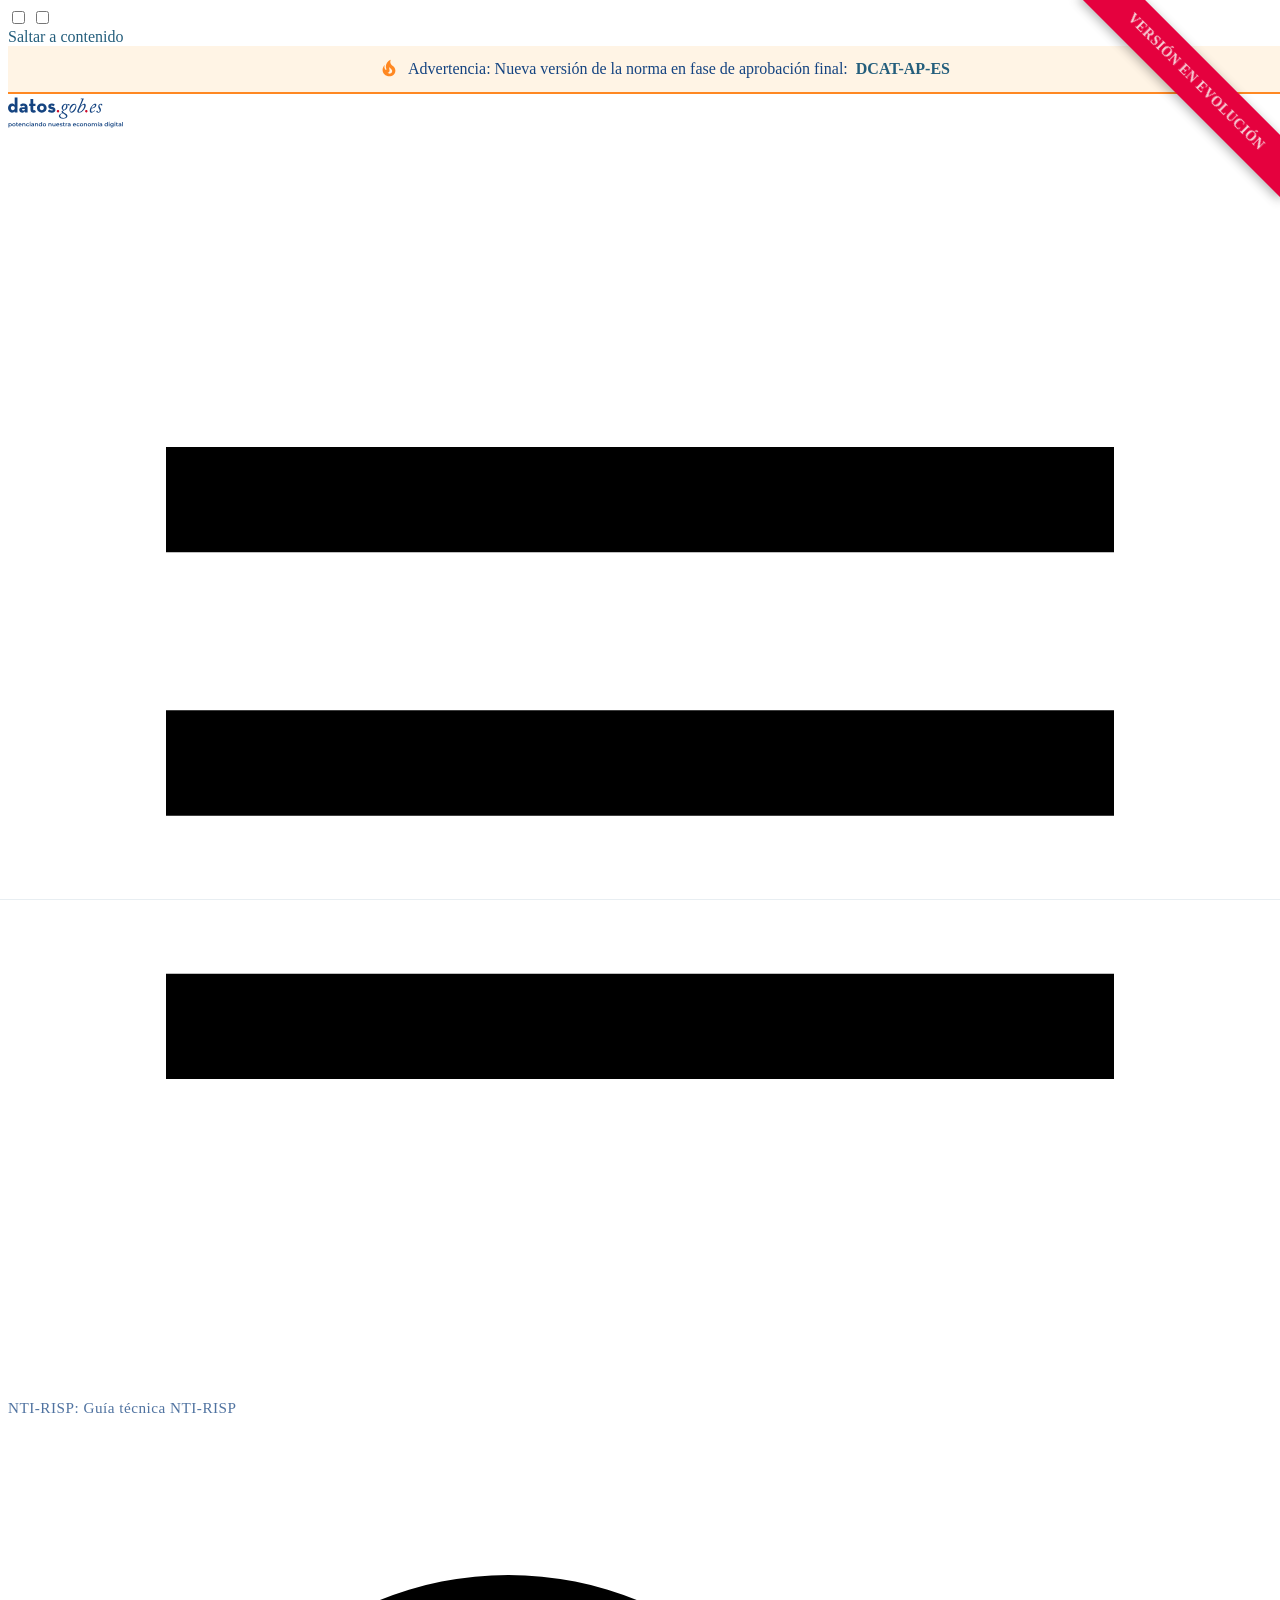
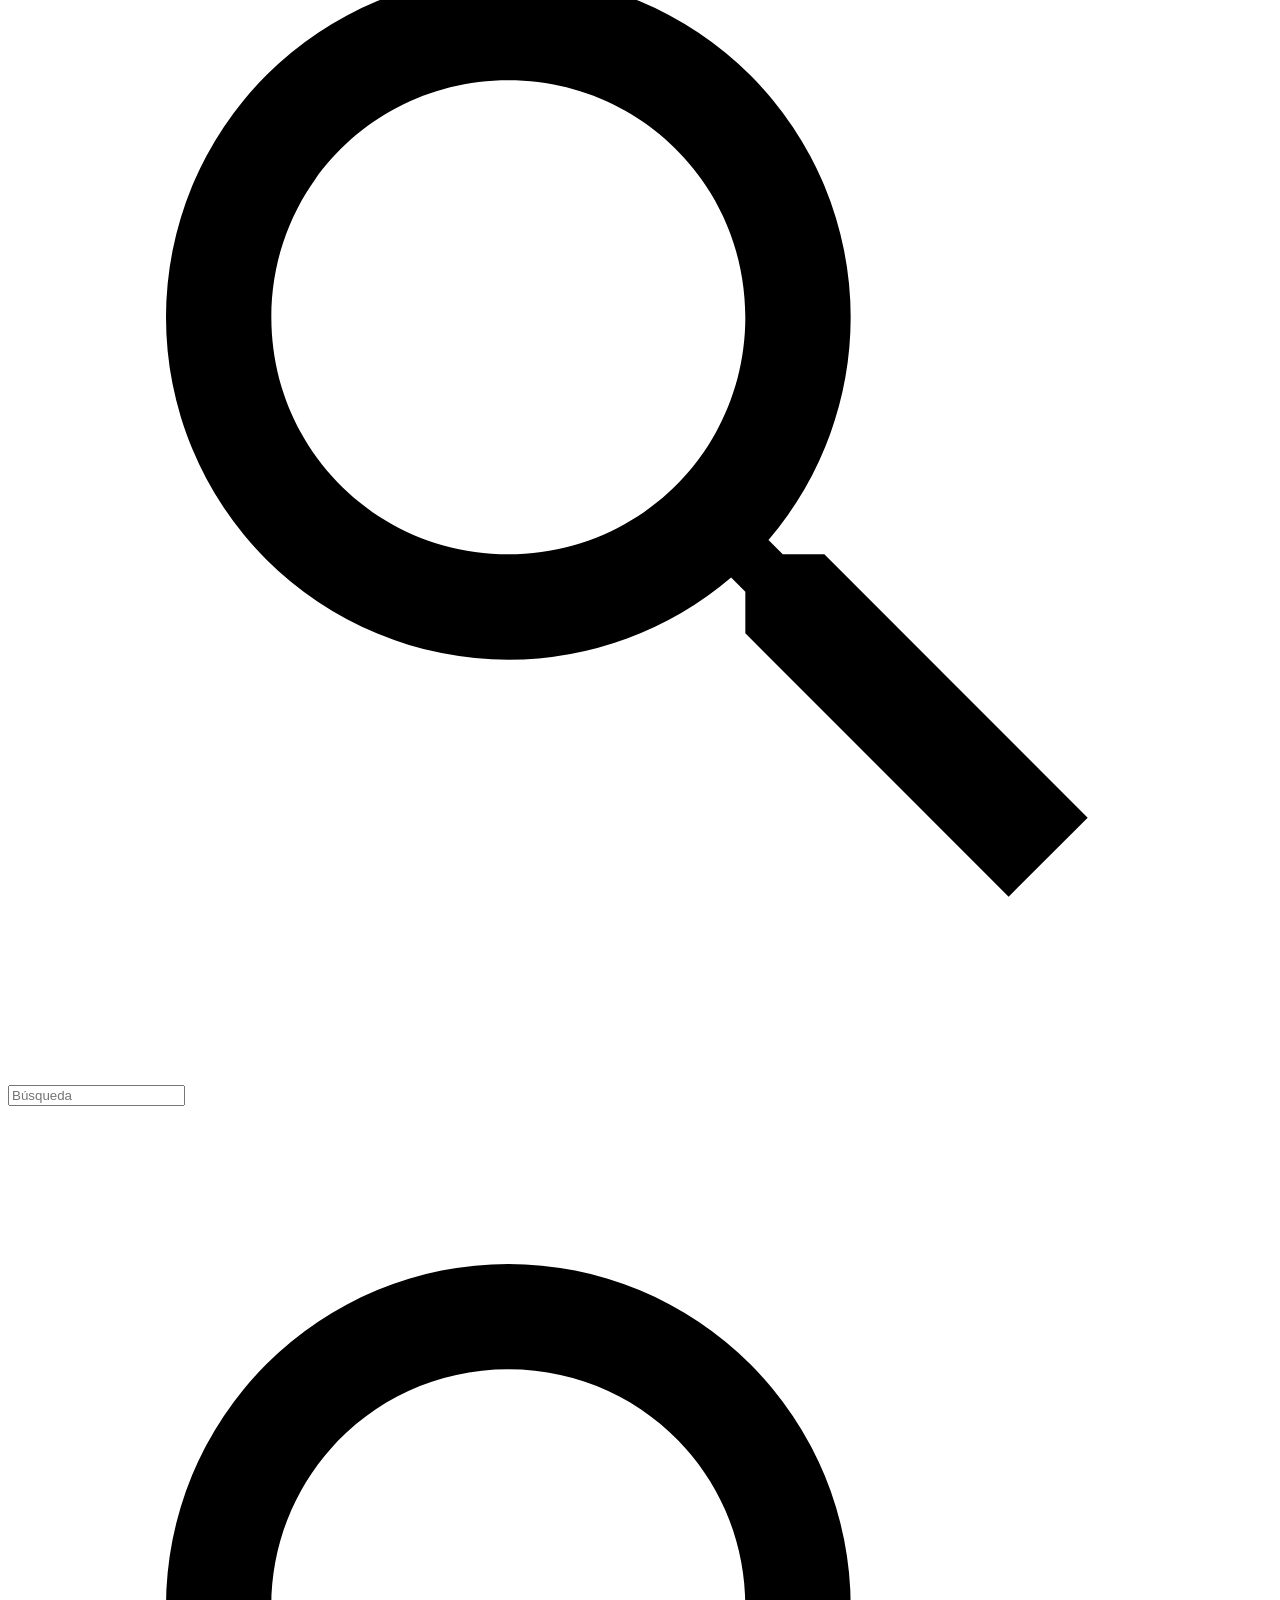
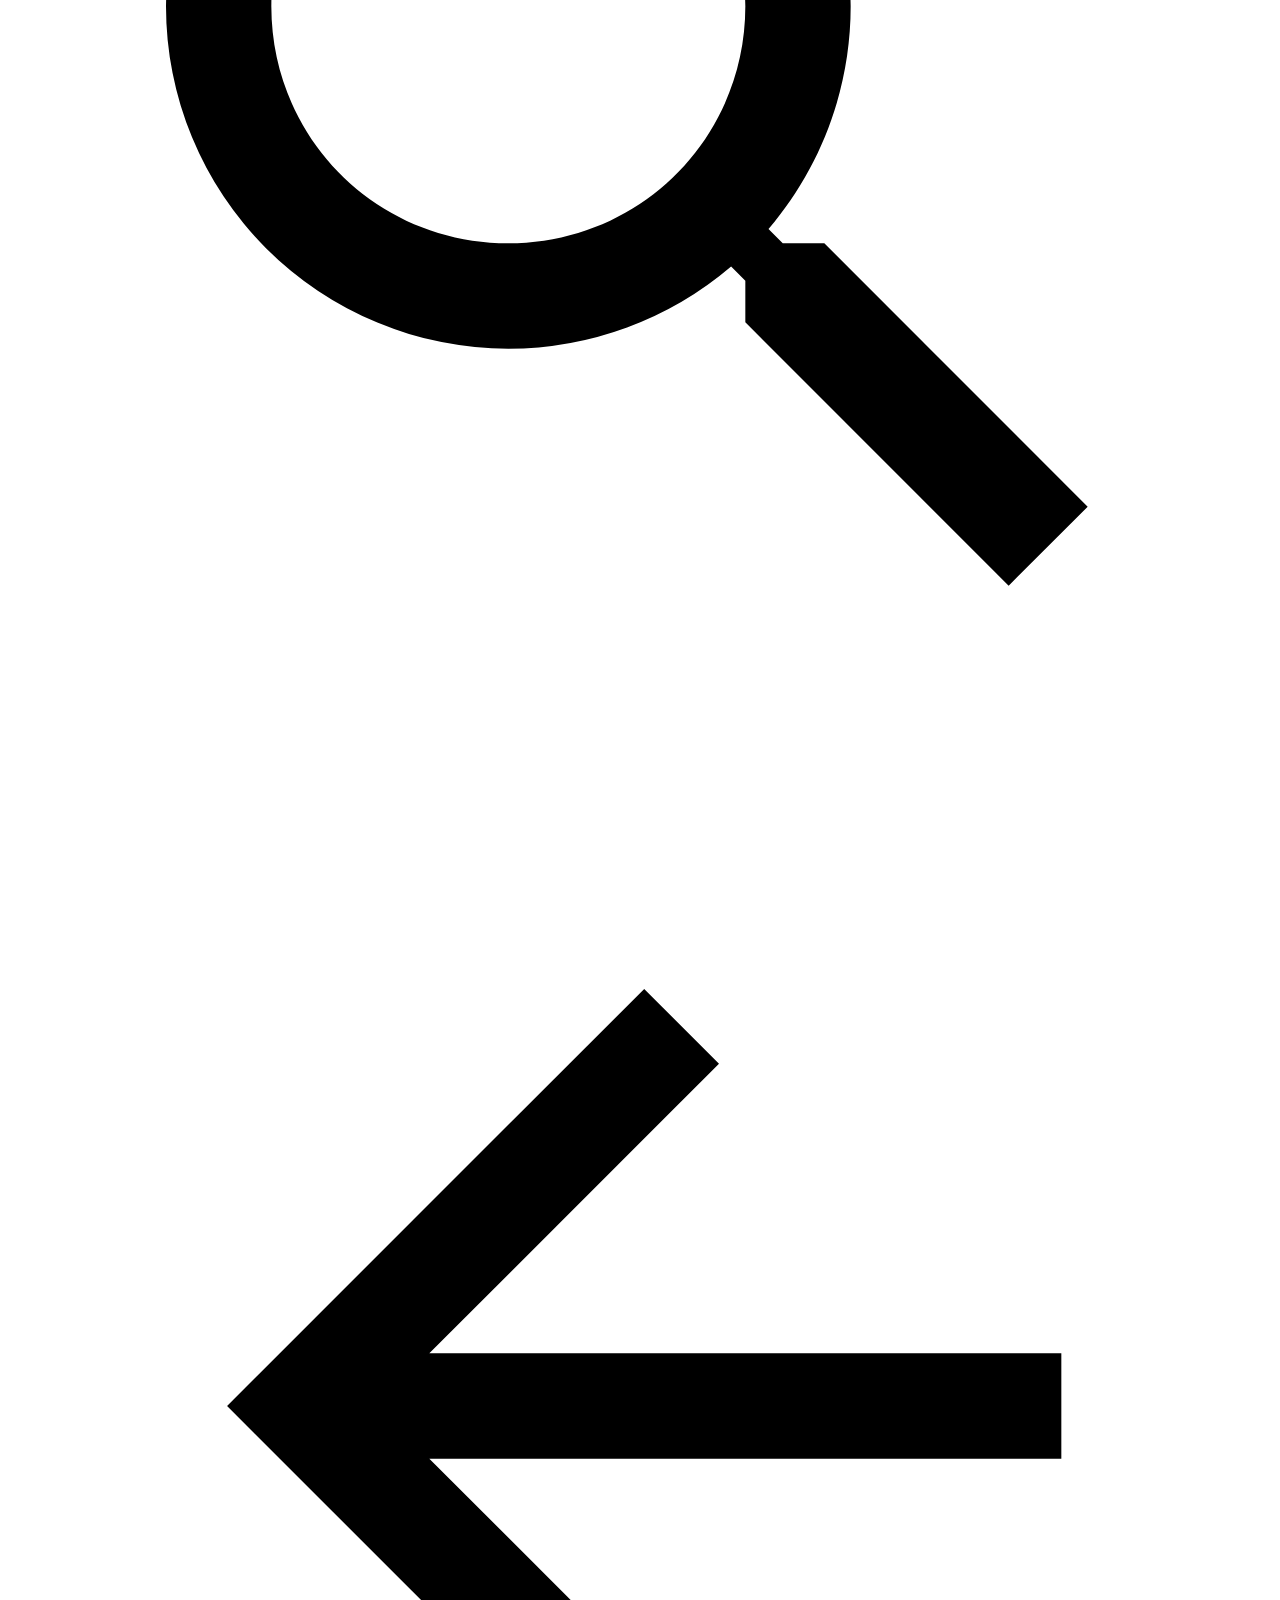
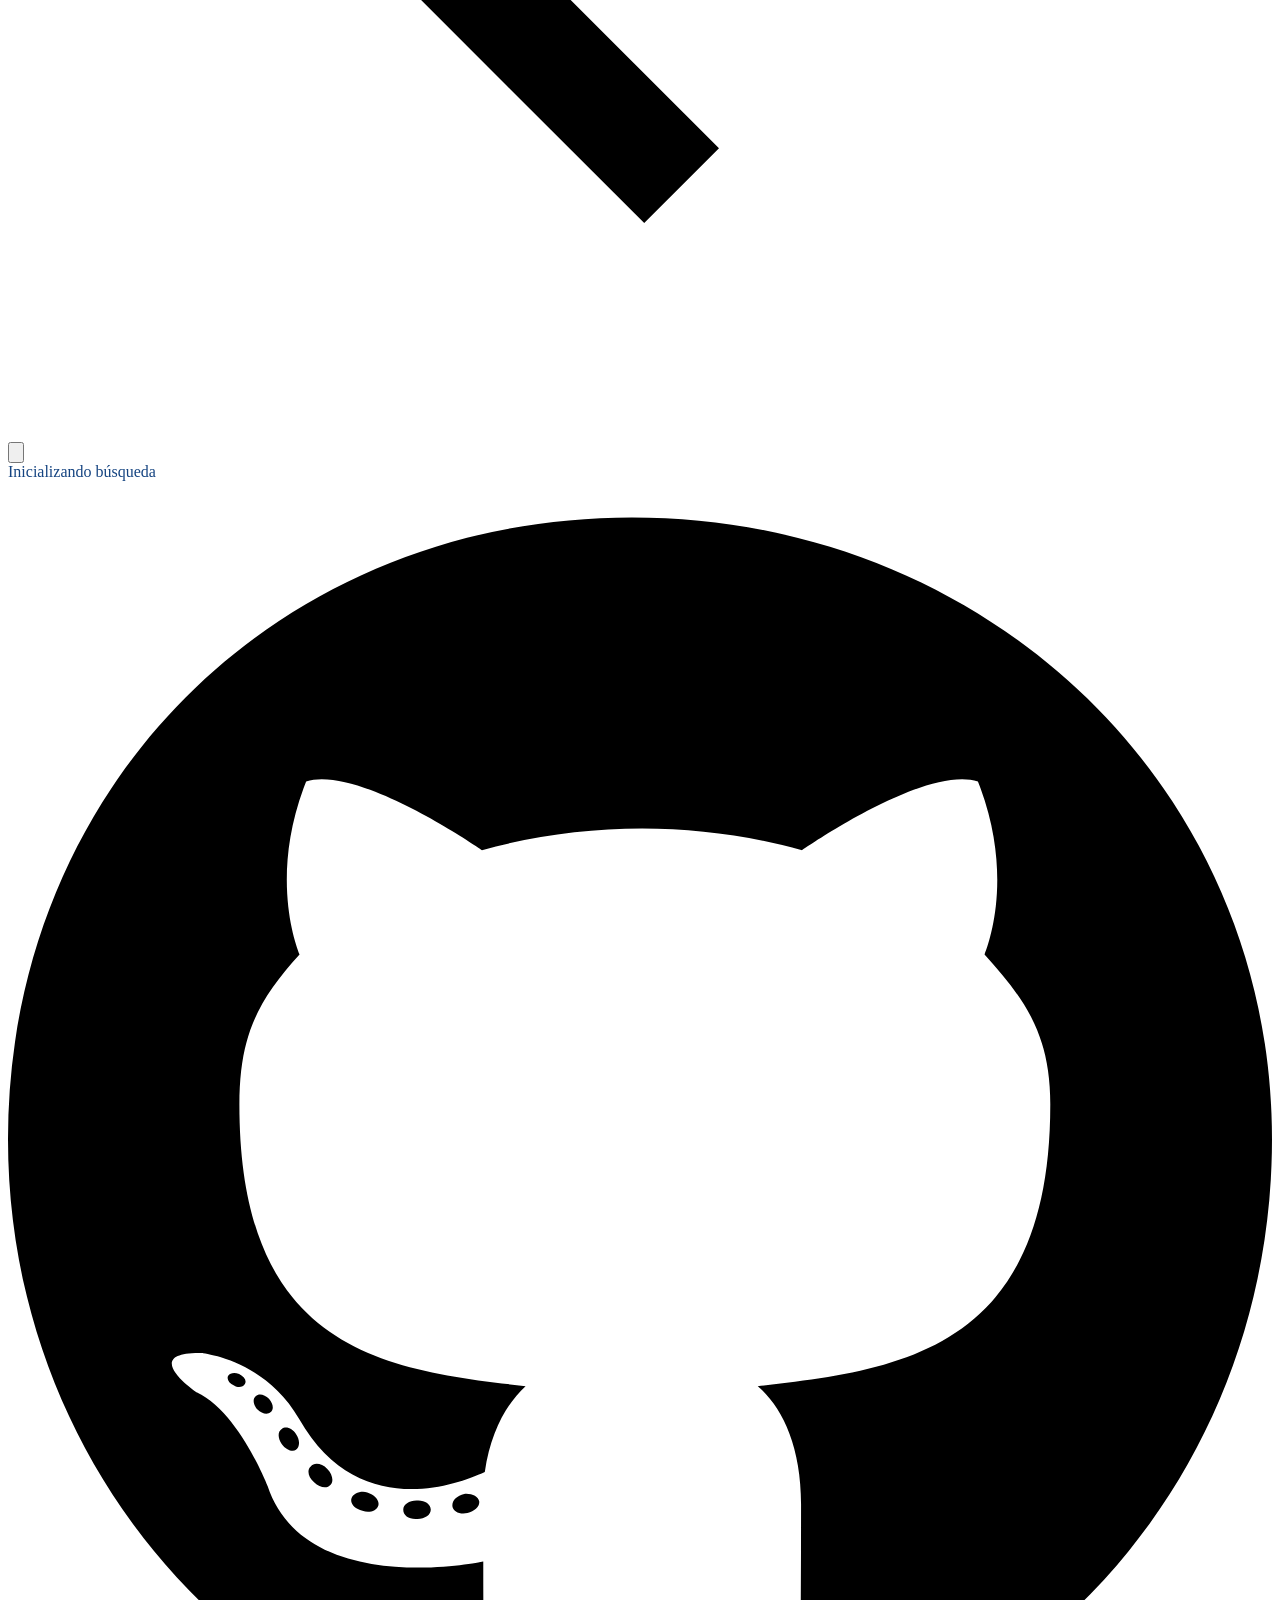
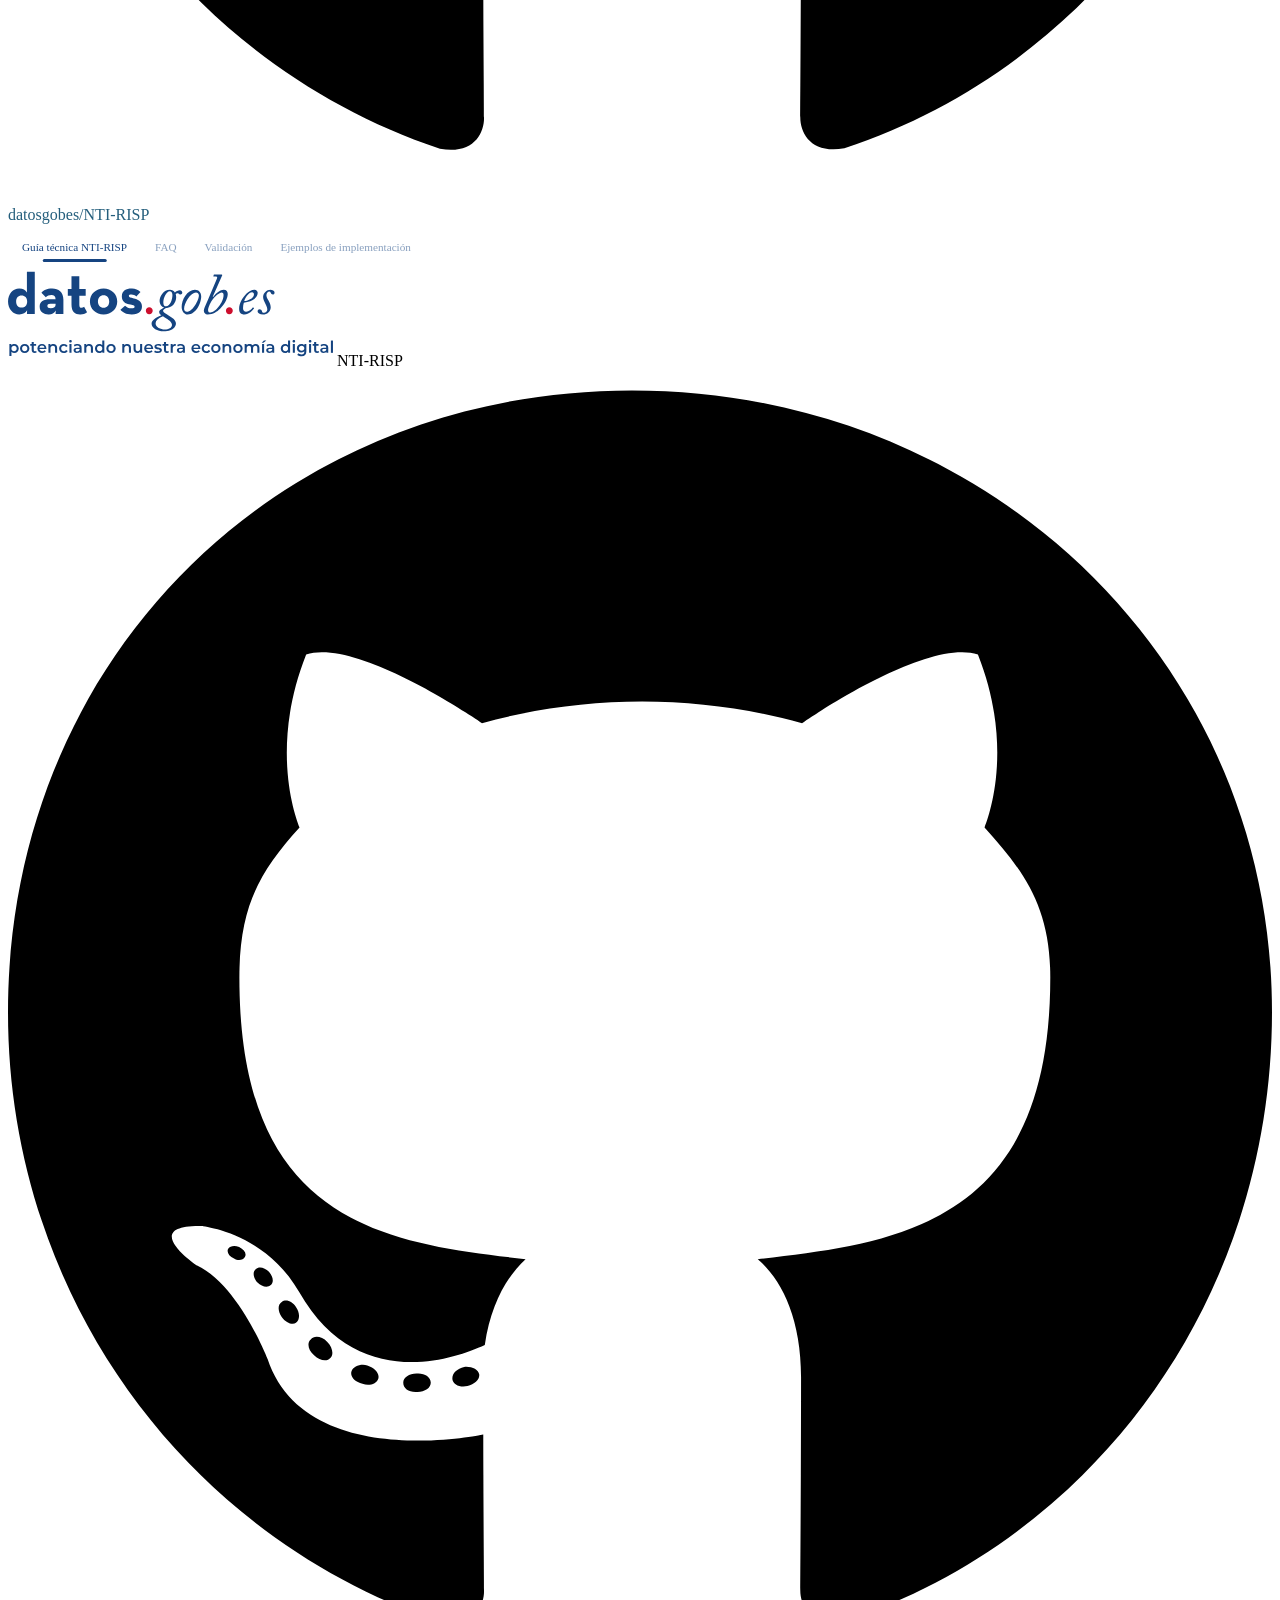
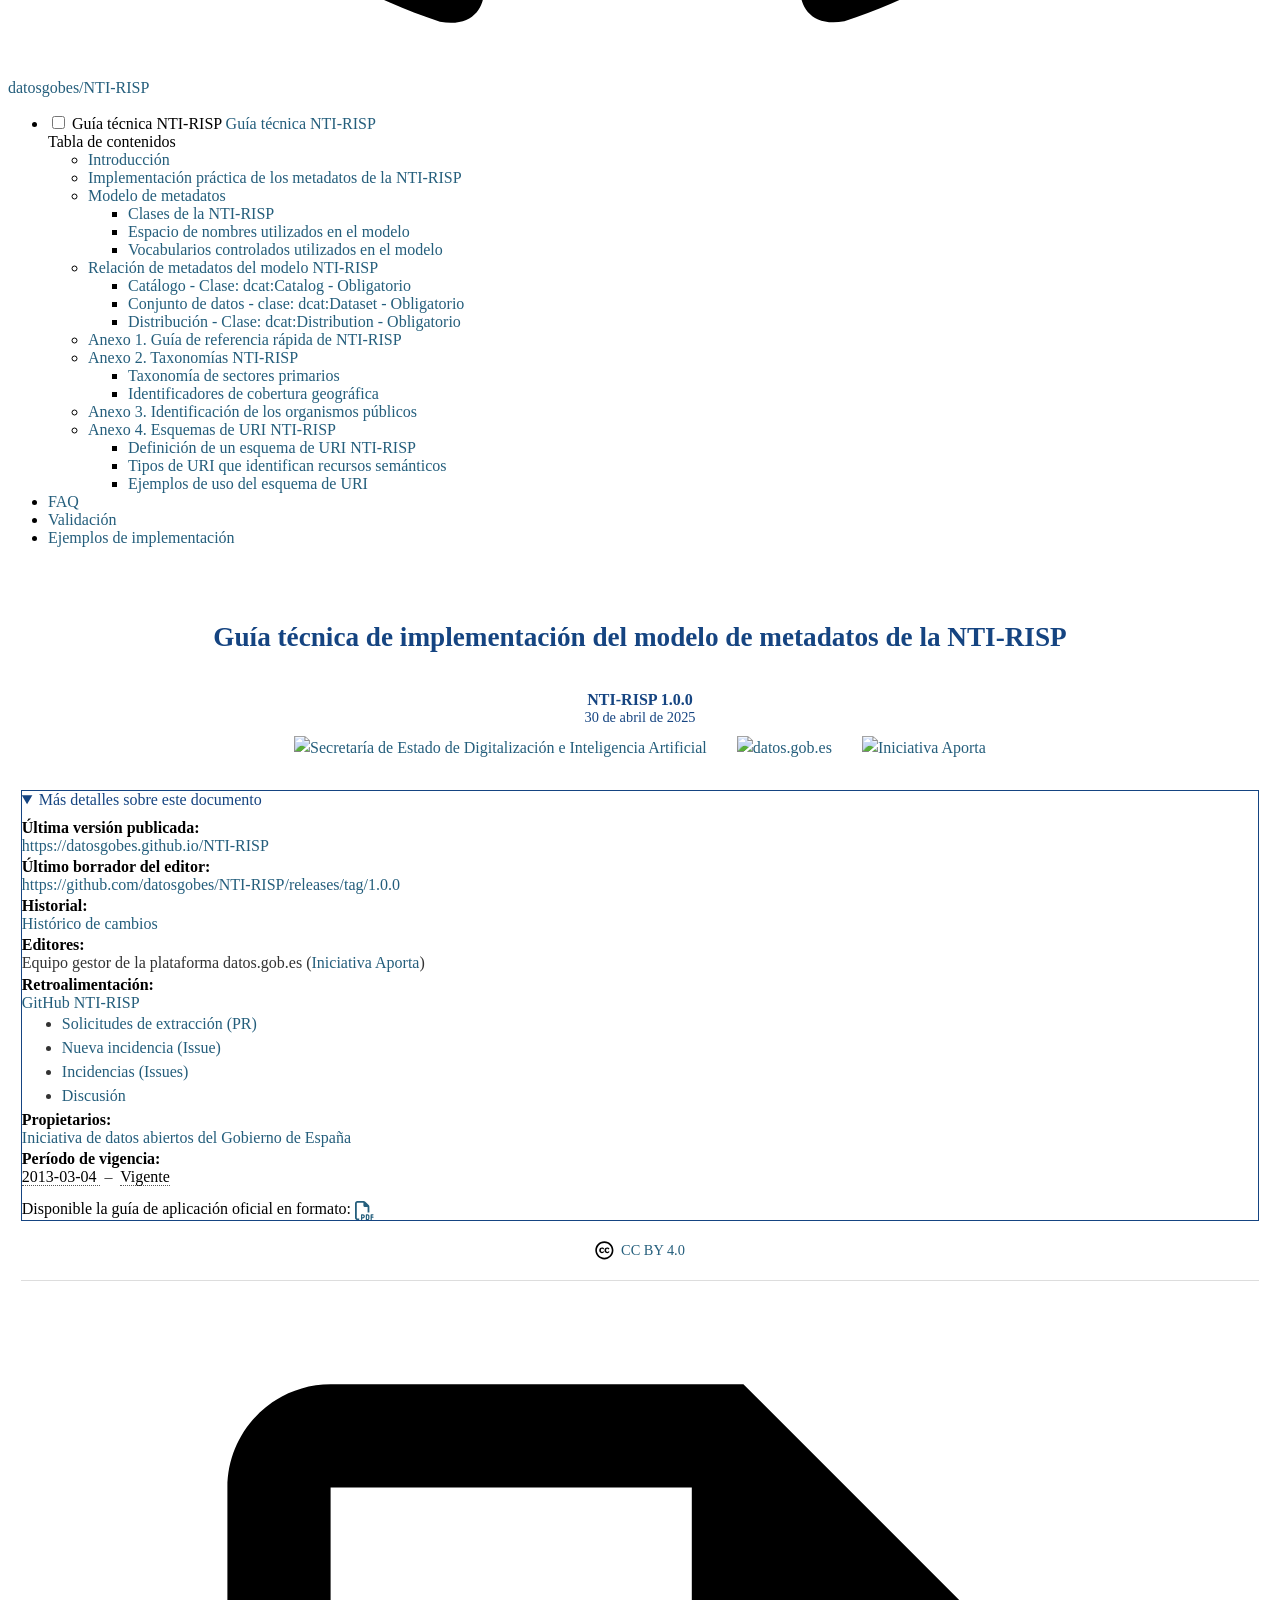
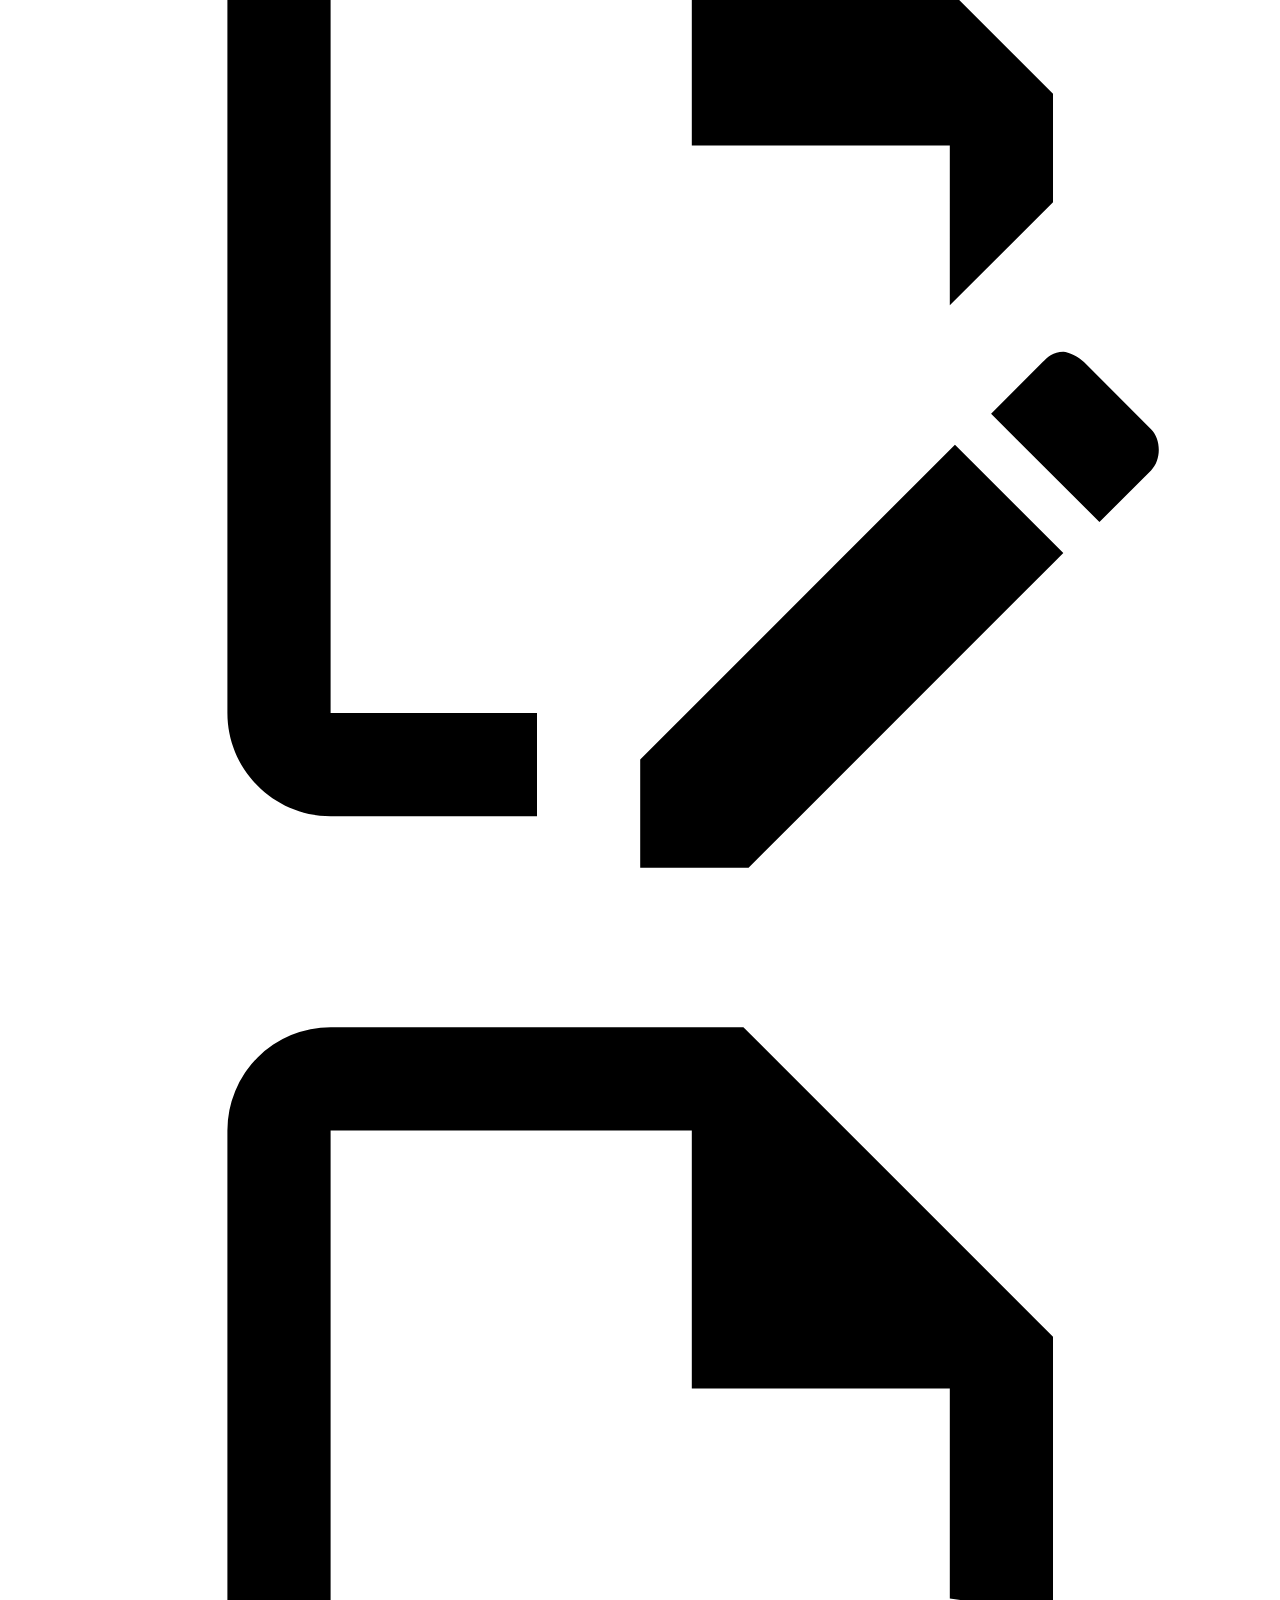
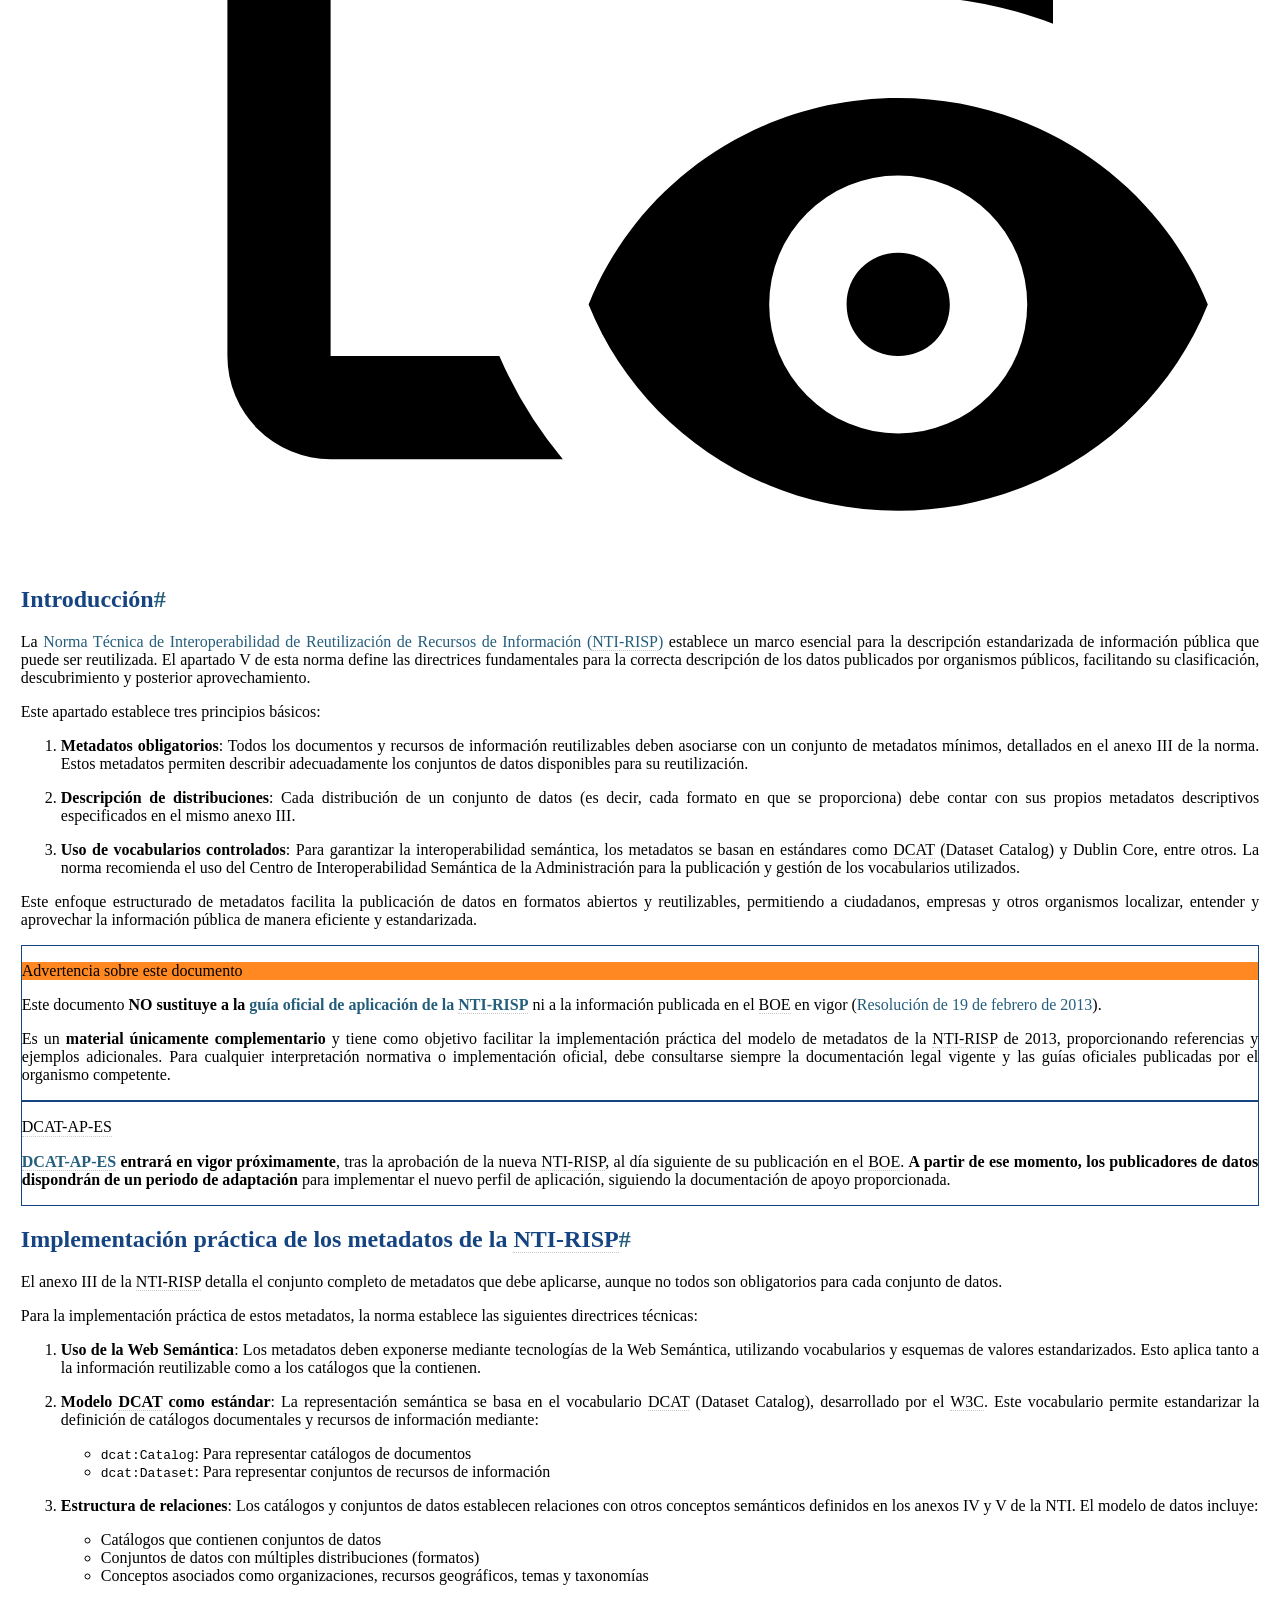
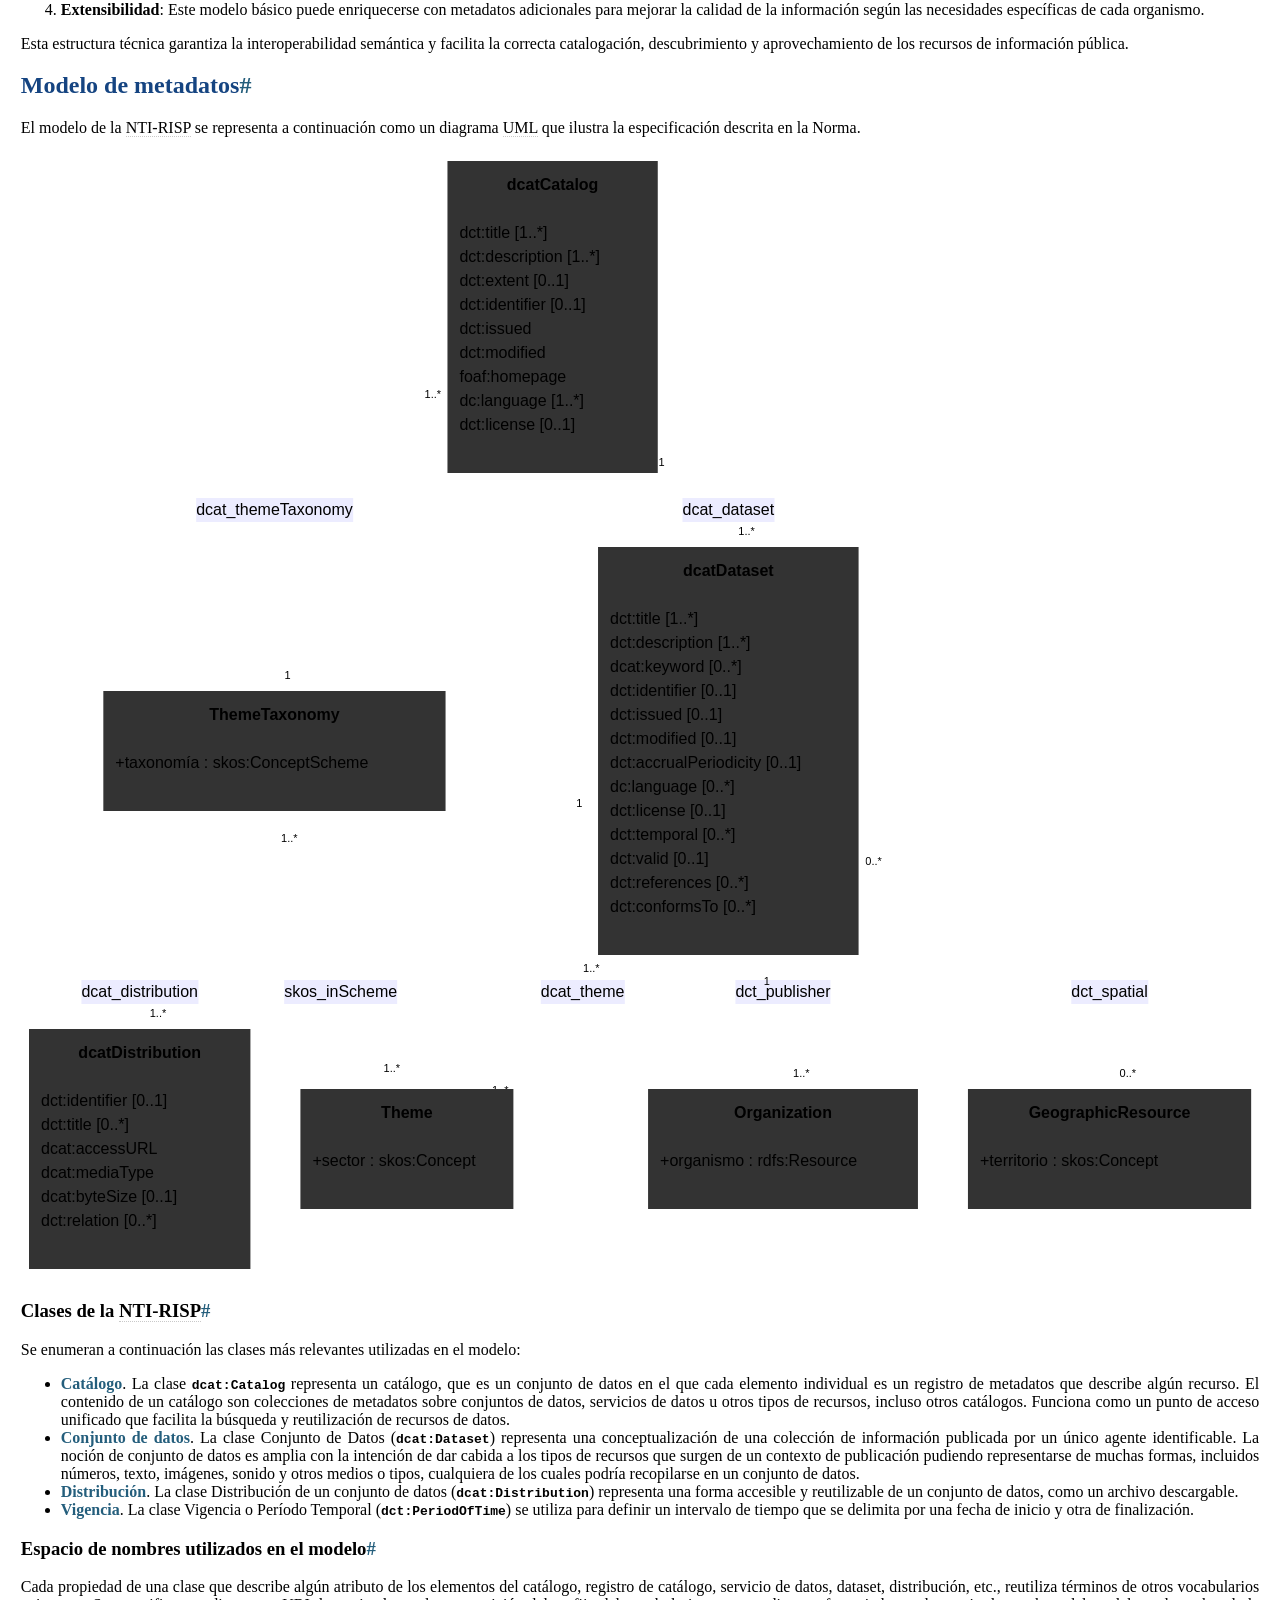
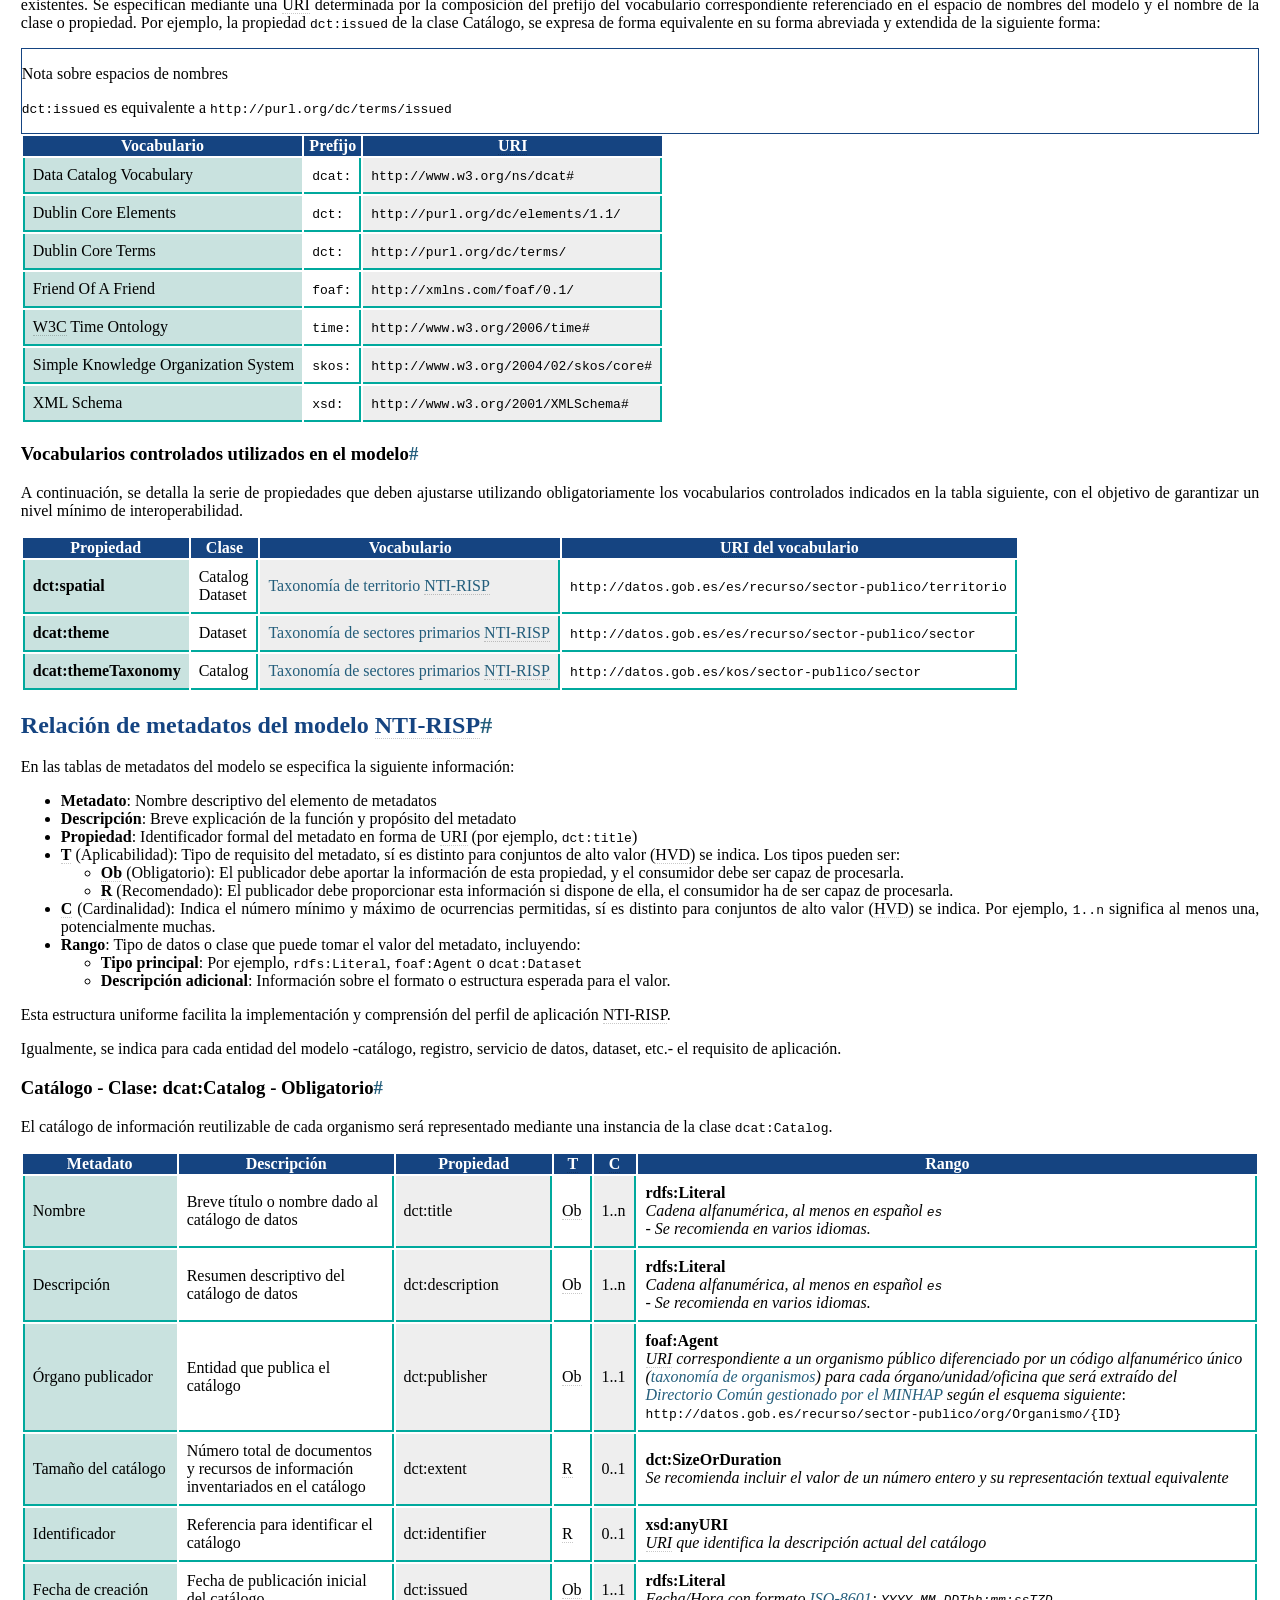
==== index.html @ 0d9cd4b3 "Deployed a8bb420 with MkDocs version: 1.6.1" ====
<!doctype html><html lang=es class=no-js> <head><meta charset=utf-8><meta name=viewport content="width=device-width,initial-scale=1"><meta name=description content="Portal para la implementación del modelo de datos de acuerdo con el perfil de aplicación NTI-RISP."><link href="https://datosgobes.github.io/NTI-RISP/" rel="canonical"><link href=faq/ rel=next><link rel=icon href=img/favicon.ico><meta name=generator content="mkdocs-1.6.1, mkdocs-material-9.6.12"><title>NTI-RISP</title><link rel=stylesheet href=assets/stylesheets/main.2afb09e1.min.css><link rel=stylesheet href=assets/stylesheets/palette.06af60db.min.css><link rel="stylesheet" href="assets/external/fonts.googleapis.com/css.9a3d0420.css"><style>:root{--md-text-font:"Poppins";--md-code-font:"Roboto Mono"}</style><link rel=stylesheet href=assets/_mkdocstrings.css><link rel=stylesheet href=assets/css/vendor/jquery-ui-1.14.1.min.css><link rel=stylesheet href=assets/css/style.css><link rel=stylesheet href=assets/css/codeblocks.css><link rel=stylesheet href=assets/css/header.css><script>__md_scope=new URL(".",location),__md_hash=e=>[...e].reduce(((e,_)=>(e<<5)-e+_.charCodeAt(0)),0),__md_get=(e,_=localStorage,t=__md_scope)=>JSON.parse(_.getItem(t.pathname+"."+e)),__md_set=(e,_,t=localStorage,a=__md_scope)=>{try{t.setItem(a.pathname+"."+e,JSON.stringify(_))}catch(e){}}</script><meta property=og:type content=website><meta property=og:title content=NTI-RISP><meta property=og:description content="Portal para la implementación del modelo de datos de acuerdo con el perfil de aplicación NTI-RISP."><meta property=og:image content=https://datosgobes.github.io/NTI-RISP/assets/images/social/index.png><meta property=og:image:type content=image/png><meta property=og:image:width content=1200><meta property=og:image:height content=630><meta content=https://datosgobes.github.io/NTI-RISP/ property=og:url><meta name=twitter:card content=summary_large_image><meta name=twitter:title content=NTI-RISP><meta name=twitter:description content="Portal para la implementación del modelo de datos de acuerdo con el perfil de aplicación NTI-RISP."><meta name=twitter:image content=https://datosgobes.github.io/NTI-RISP/assets/images/social/index.png><meta name=google-site-verification content=CLn4-jPgb9_NVblTRKdXxf2xH3uOQQFgTFDVk2lH4mI><style>
        .md-content__inner > h1:first-of-type {
          display: none;
        }
      </style></head> <body dir=ltr data-md-color-scheme=default data-md-color-primary=white data-md-color-accent=red> <input class=md-toggle data-md-toggle=drawer type=checkbox id=__drawer autocomplete=off> <input class=md-toggle data-md-toggle=search type=checkbox id=__search autocomplete=off> <label class=md-overlay for=__drawer></label> <div data-md-component=skip> <a href=#introduccion class=md-skip> Saltar a contenido </a> </div> <div data-md-component=announce> </div> <div data-md-color-scheme=default data-md-component=outdated hidden> </div> <!--
  Copyright (c) 2016-2025 Martin Donath <martin.donath@squidfunk.com>

  Permission is hereby granted, free of charge, to any person obtaining a copy
  of this software and associated documentation files (the "Software"), to
  deal in the Software without restriction, including without limitation the
  rights to use, copy, modify, merge, publish, distribute, sublicense, and/or
  sell copies of the Software, and to permit persons to whom the Software is
  furnished to do so, subject to the following conditions:

  The above copyright notice and this permission notice shall be included in
  all copies or substantial portions of the Software.

  THE SOFTWARE IS PROVIDED "AS IS", WITHOUT WARRANTY OF ANY KIND, EXPRESS OR
  IMPLIED, INCLUDING BUT NOT LIMITED TO THE WARRANTIES OF MERCHANTABILITY,
  FITNESS FOR A PARTICULAR PURPOSE AND NON-INFRINGEMENT. IN NO EVENT SHALL THE
  AUTHORS OR COPYRIGHT HOLDERS BE LIABLE FOR ANY CLAIM, DAMAGES OR OTHER
  LIABILITY, WHETHER IN AN ACTION OF CONTRACT, TORT OR OTHERWISE, ARISING
  FROM, OUT OF OR IN CONNECTION WITH THE SOFTWARE OR THE USE OR OTHER DEALINGS
  IN THE SOFTWARE.
--> <!-- Determine classes --> <!-- Header --> <header class="md-header md-header--shadow md-header--lifted" data-md-component=header> <!-- Global warning Banner --> <div class=warning-banner> <span class="twemoji warning-icon"> <svg xmlns=http://www.w3.org/2000/svg viewbox="0 0 24 24"><path d="M17.66 11.2c-.23-.3-.51-.56-.77-.82-.67-.6-1.43-1.03-2.07-1.66C13.33 7.26 13 4.85 13.95 3c-.95.23-1.78.75-2.49 1.32-2.59 2.08-3.61 5.75-2.39 8.9.04.1.08.2.08.33 0 .22-.15.42-.35.5-.23.1-.47.04-.66-.12a.6.6 0 0 1-.14-.17c-1.13-1.43-1.31-3.48-.55-5.12C5.78 10 4.87 12.3 5 14.47c.06.5.12 1 .29 1.5.14.6.41 1.2.71 1.73 1.08 1.73 2.95 2.97 4.96 3.22 2.14.27 4.43-.12 6.07-1.6 1.83-1.66 2.47-4.32 1.53-6.6l-.13-.26c-.21-.46-.77-1.26-.77-1.26m-3.16 6.3c-.28.24-.74.5-1.1.6-1.12.4-2.24-.16-2.9-.82 1.19-.28 1.9-1.16 2.11-2.05.17-.8-.15-1.46-.28-2.23-.12-.74-.1-1.37.17-2.06.19.38.39.76.63 1.06.77 1 1.98 1.44 2.24 2.8.04.14.06.28.06.43.03.82-.33 1.72-.93 2.27"/></svg> </span> Advertencia: Nueva versión de la norma en fase de aprobación final: <a href="https://datosgobes.github.io/DCAT-AP-ES">DCAT-AP-ES</a> </div> <nav class="md-header__inner md-grid" aria-label=Cabecera> <!-- Link to home - MODIFIED to use config.extra.custom_homepage and config.extra.custom_homepage_name --> <a href="https://datos.gob.es" title="datos.gob.es" class="md-header__button md-logo" aria-label="datos.gob.es" data-md-component="logo"> <img src=img/dge_logo_2025.svg alt=logo> </a> <!-- Button to open drawer --> <label class="md-header__button md-icon" for=__drawer> <svg xmlns=http://www.w3.org/2000/svg viewbox="0 0 24 24"><path d="M3 6h18v2H3zm0 5h18v2H3zm0 5h18v2H3z"/></svg> </label> <!-- Header title --> <div class=md-header__title> <div class=md-header__ellipsis> <div class=md-header__topic> <span class=md-ellipsis> NTI-RISP: Guía técnica NTI-RISP </span> </div> </div> </div> <!-- Color palette toggle --> <!-- User preference: color palette --> <!-- Site language selector --> <!-- Button to open search modal --> <label class="md-header__button md-icon" for=__search> <svg xmlns=http://www.w3.org/2000/svg viewbox="0 0 24 24"><path d="M9.5 3A6.5 6.5 0 0 1 16 9.5c0 1.61-.59 3.09-1.56 4.23l.27.27h.79l5 5-1.5 1.5-5-5v-.79l-.27-.27A6.52 6.52 0 0 1 9.5 16 6.5 6.5 0 0 1 3 9.5 6.5 6.5 0 0 1 9.5 3m0 2C7 5 5 7 5 9.5S7 14 9.5 14 14 12 14 9.5 12 5 9.5 5"/></svg> </label> <!-- Search interface --> <div class=md-search data-md-component=search role=dialog> <label class=md-search__overlay for=__search></label> <div class=md-search__inner role=search> <form class=md-search__form name=search> <input type=text class=md-search__input name=query aria-label=Búsqueda placeholder=Búsqueda autocapitalize=off autocorrect=off autocomplete=off spellcheck=false data-md-component=search-query required> <label class="md-search__icon md-icon" for=__search> <svg xmlns=http://www.w3.org/2000/svg viewbox="0 0 24 24"><path d="M9.5 3A6.5 6.5 0 0 1 16 9.5c0 1.61-.59 3.09-1.56 4.23l.27.27h.79l5 5-1.5 1.5-5-5v-.79l-.27-.27A6.52 6.52 0 0 1 9.5 16 6.5 6.5 0 0 1 3 9.5 6.5 6.5 0 0 1 9.5 3m0 2C7 5 5 7 5 9.5S7 14 9.5 14 14 12 14 9.5 12 5 9.5 5"/></svg> <svg xmlns=http://www.w3.org/2000/svg viewbox="0 0 24 24"><path d="M20 11v2H8l5.5 5.5-1.42 1.42L4.16 12l7.92-7.92L13.5 5.5 8 11z"/></svg> </label> <nav class=md-search__options aria-label=Buscar> <button type=reset class="md-search__icon md-icon" title=Limpiar aria-label=Limpiar tabindex=-1> <svg xmlns=http://www.w3.org/2000/svg viewbox="0 0 24 24"><path d="M19 6.41 17.59 5 12 10.59 6.41 5 5 6.41 10.59 12 5 17.59 6.41 19 12 13.41 17.59 19 19 17.59 13.41 12z"/></svg> </button> </nav> <div class=md-search__suggest data-md-component=search-suggest></div> </form> <div class=md-search__output> <div class=md-search__scrollwrap tabindex=0 data-md-scrollfix> <div class=md-search-result data-md-component=search-result> <div class=md-search-result__meta> Inicializando búsqueda </div> <ol class=md-search-result__list role=presentation></ol> </div> </div> </div> </div> </div> <!-- Repository information --> <div class=md-header__source> <a href="https://github.com/datosgobes/NTI-RISP" title="Ir al repositorio" class="md-source" data-md-component="source"> <div class="md-source__icon md-icon"> <svg xmlns=http://www.w3.org/2000/svg viewbox="0 0 496 512"><!-- Font Awesome Free 6.7.2 by @fontawesome - https://fontawesome.com License - https://fontawesome.com/license/free (Icons: CC BY 4.0, Fonts: SIL OFL 1.1, Code: MIT License) Copyright 2024 Fonticons, Inc.--><path d="M165.9 397.4c0 2-2.3 3.6-5.2 3.6-3.3.3-5.6-1.3-5.6-3.6 0-2 2.3-3.6 5.2-3.6 3-.3 5.6 1.3 5.6 3.6m-31.1-4.5c-.7 2 1.3 4.3 4.3 4.9 2.6 1 5.6 0 6.2-2s-1.3-4.3-4.3-5.2c-2.6-.7-5.5.3-6.2 2.3m44.2-1.7c-2.9.7-4.9 2.6-4.6 4.9.3 2 2.9 3.3 5.9 2.6 2.9-.7 4.9-2.6 4.6-4.6-.3-1.9-3-3.2-5.9-2.9M244.8 8C106.1 8 0 113.3 0 252c0 110.9 69.8 205.8 169.5 239.2 12.8 2.3 17.3-5.6 17.3-12.1 0-6.2-.3-40.4-.3-61.4 0 0-70 15-84.7-29.8 0 0-11.4-29.1-27.8-36.6 0 0-22.9-15.7 1.6-15.4 0 0 24.9 2 38.6 25.8 21.9 38.6 58.6 27.5 72.9 20.9 2.3-16 8.8-27.1 16-33.7-55.9-6.2-112.3-14.3-112.3-110.5 0-27.5 7.6-41.3 23.6-58.9-2.6-6.5-11.1-33.3 2.6-67.9 20.9-6.5 69 27 69 27 20-5.6 41.5-8.5 62.8-8.5s42.8 2.9 62.8 8.5c0 0 48.1-33.6 69-27 13.7 34.7 5.2 61.4 2.6 67.9 16 17.7 25.8 31.5 25.8 58.9 0 96.5-58.9 104.2-114.8 110.5 9.2 7.9 17 22.9 17 46.4 0 33.7-.3 75.4-.3 83.6 0 6.5 4.6 14.4 17.3 12.1C428.2 457.8 496 362.9 496 252 496 113.3 383.5 8 244.8 8M97.2 352.9c-1.3 1-1 3.3.7 5.2 1.6 1.6 3.9 2.3 5.2 1 1.3-1 1-3.3-.7-5.2-1.6-1.6-3.9-2.3-5.2-1m-10.8-8.1c-.7 1.3.3 2.9 2.3 3.9 1.6 1 3.6.7 4.3-.7.7-1.3-.3-2.9-2.3-3.9-2-.6-3.6-.3-4.3.7m32.4 35.6c-1.6 1.3-1 4.3 1.3 6.2 2.3 2.3 5.2 2.6 6.5 1 1.3-1.3.7-4.3-1.3-6.2-2.2-2.3-5.2-2.6-6.5-1m-11.4-14.7c-1.6 1-1.6 3.6 0 5.9s4.3 3.3 5.6 2.3c1.6-1.3 1.6-3.9 0-6.2-1.4-2.3-4-3.3-5.6-2"/></svg> </div> <div class=md-source__repository> datosgobes/NTI-RISP </div> </a> </div> </nav> <!-- Navigation tabs (sticky) --> <nav class=md-tabs aria-label=Pestañas data-md-component=tabs> <div class=md-grid> <ul class=md-tabs__list> <li class="md-tabs__item md-tabs__item--active"> <a href=. class=md-tabs__link> Guía técnica NTI-RISP </a> </li> <li class=md-tabs__item> <a href=faq/ class=md-tabs__link> FAQ </a> </li> <li class=md-tabs__item> <a href=validation/ class=md-tabs__link> Validación </a> </li> <li class=md-tabs__item> <a href=examples/ class=md-tabs__link> Ejemplos de implementación </a> </li> </ul> </div> </nav> </header> <div class=md-container data-md-component=container> <main class=md-main data-md-component=main> <div class="md-main__inner md-grid"> <div class="md-sidebar md-sidebar--primary" data-md-component=sidebar data-md-type=navigation> <div class=md-sidebar__scrollwrap> <div class=md-sidebar__inner> <nav class="md-nav md-nav--primary md-nav--lifted md-nav--integrated" aria-label=Navegación data-md-level=0> <label class=md-nav__title for=__drawer> <a href=. title=NTI-RISP class="md-nav__button md-logo" aria-label=NTI-RISP data-md-component=logo> <img src=img/dge_logo_2025.svg alt=logo> </a> NTI-RISP </label> <div class=md-nav__source> <a href="https://github.com/datosgobes/NTI-RISP" title="Ir al repositorio" class="md-source" data-md-component="source"> <div class="md-source__icon md-icon"> <svg xmlns=http://www.w3.org/2000/svg viewbox="0 0 496 512"><!-- Font Awesome Free 6.7.2 by @fontawesome - https://fontawesome.com License - https://fontawesome.com/license/free (Icons: CC BY 4.0, Fonts: SIL OFL 1.1, Code: MIT License) Copyright 2024 Fonticons, Inc.--><path d="M165.9 397.4c0 2-2.3 3.6-5.2 3.6-3.3.3-5.6-1.3-5.6-3.6 0-2 2.3-3.6 5.2-3.6 3-.3 5.6 1.3 5.6 3.6m-31.1-4.5c-.7 2 1.3 4.3 4.3 4.9 2.6 1 5.6 0 6.2-2s-1.3-4.3-4.3-5.2c-2.6-.7-5.5.3-6.2 2.3m44.2-1.7c-2.9.7-4.9 2.6-4.6 4.9.3 2 2.9 3.3 5.9 2.6 2.9-.7 4.9-2.6 4.6-4.6-.3-1.9-3-3.2-5.9-2.9M244.8 8C106.1 8 0 113.3 0 252c0 110.9 69.8 205.8 169.5 239.2 12.8 2.3 17.3-5.6 17.3-12.1 0-6.2-.3-40.4-.3-61.4 0 0-70 15-84.7-29.8 0 0-11.4-29.1-27.8-36.6 0 0-22.9-15.7 1.6-15.4 0 0 24.9 2 38.6 25.8 21.9 38.6 58.6 27.5 72.9 20.9 2.3-16 8.8-27.1 16-33.7-55.9-6.2-112.3-14.3-112.3-110.5 0-27.5 7.6-41.3 23.6-58.9-2.6-6.5-11.1-33.3 2.6-67.9 20.9-6.5 69 27 69 27 20-5.6 41.5-8.5 62.8-8.5s42.8 2.9 62.8 8.5c0 0 48.1-33.6 69-27 13.7 34.7 5.2 61.4 2.6 67.9 16 17.7 25.8 31.5 25.8 58.9 0 96.5-58.9 104.2-114.8 110.5 9.2 7.9 17 22.9 17 46.4 0 33.7-.3 75.4-.3 83.6 0 6.5 4.6 14.4 17.3 12.1C428.2 457.8 496 362.9 496 252 496 113.3 383.5 8 244.8 8M97.2 352.9c-1.3 1-1 3.3.7 5.2 1.6 1.6 3.9 2.3 5.2 1 1.3-1 1-3.3-.7-5.2-1.6-1.6-3.9-2.3-5.2-1m-10.8-8.1c-.7 1.3.3 2.9 2.3 3.9 1.6 1 3.6.7 4.3-.7.7-1.3-.3-2.9-2.3-3.9-2-.6-3.6-.3-4.3.7m32.4 35.6c-1.6 1.3-1 4.3 1.3 6.2 2.3 2.3 5.2 2.6 6.5 1 1.3-1.3.7-4.3-1.3-6.2-2.2-2.3-5.2-2.6-6.5-1m-11.4-14.7c-1.6 1-1.6 3.6 0 5.9s4.3 3.3 5.6 2.3c1.6-1.3 1.6-3.9 0-6.2-1.4-2.3-4-3.3-5.6-2"/></svg> </div> <div class=md-source__repository> datosgobes/NTI-RISP </div> </a> </div> <ul class=md-nav__list data-md-scrollfix> <li class="md-nav__item md-nav__item--active"> <input class="md-nav__toggle md-toggle" type=checkbox id=__toc> <label class="md-nav__link md-nav__link--active" for=__toc> <span class=md-ellipsis> Guía técnica NTI-RISP </span> <span class="md-nav__icon md-icon"></span> </label> <a href=. class="md-nav__link md-nav__link--active"> <span class=md-ellipsis> Guía técnica NTI-RISP </span> </a> <nav class="md-nav md-nav--secondary" aria-label="Tabla de contenidos"> <label class=md-nav__title for=__toc> <span class="md-nav__icon md-icon"></span> Tabla de contenidos </label> <ul class=md-nav__list data-md-component=toc data-md-scrollfix> <li class=md-nav__item> <a href=#introduccion class=md-nav__link> <span class=md-ellipsis> Introducción </span> </a> </li> <li class=md-nav__item> <a href=#implementacion_practica_de_los_metadatos_de_la_nti-risp class=md-nav__link> <span class=md-ellipsis> Implementación práctica de los metadatos de la NTI-RISP </span> </a> </li> <li class=md-nav__item> <a href=#modelo_de_metadatos class=md-nav__link> <span class=md-ellipsis> Modelo de metadatos </span> </a> <nav class=md-nav aria-label="Modelo de metadatos"> <ul class=md-nav__list> <li class=md-nav__item> <a href=#nti-risp-entities class=md-nav__link> <span class=md-ellipsis> Clases de la NTI-RISP </span> </a> </li> <li class=md-nav__item> <a href=#nti-risp-namespaces class=md-nav__link> <span class=md-ellipsis> Espacio de nombres utilizados en el modelo </span> </a> </li> <li class=md-nav__item> <a href=#nti-risp-vocabularies class=md-nav__link> <span class=md-ellipsis> Vocabularios controlados utilizados en el modelo </span> </a> </li> </ul> </nav> </li> <li class=md-nav__item> <a href=#relacion_de_metadatos_del_modelo_nti-risp class=md-nav__link> <span class=md-ellipsis> Relación de metadatos del modelo NTI-RISP </span> </a> <nav class=md-nav aria-label="Relación de metadatos del modelo NTI-RISP"> <ul class=md-nav__list> <li class=md-nav__item> <a href=#catalogo_-_clase_dcatcatalog_-_obligatorio class=md-nav__link> <span class=md-ellipsis> Catálogo - Clase: dcat:Catalog - Obligatorio </span> </a> </li> <li class=md-nav__item> <a href=#conjunto_de_datos_-_clase_dcatdataset_-_obligatorio class=md-nav__link> <span class=md-ellipsis> Conjunto de datos - clase: dcat:Dataset - Obligatorio </span> </a> </li> <li class=md-nav__item> <a href=#distribucion_-_clase_dcatdistribution_-_obligatorio class=md-nav__link> <span class=md-ellipsis> Distribución - Clase: dcat:Distribution - Obligatorio </span> </a> </li> </ul> </nav> </li> <li class=md-nav__item> <a href=#anexo_1_guia_de_referencia_rapida_de_nti-risp class=md-nav__link> <span class=md-ellipsis> Anexo 1. Guía de referencia rápida de NTI-RISP </span> </a> </li> <li class=md-nav__item> <a href=#anexo_2_taxonomias_nti-risp class=md-nav__link> <span class=md-ellipsis> Anexo 2. Taxonomías NTI-RISP </span> </a> <nav class=md-nav aria-label="Anexo 2. Taxonomías NTI-RISP"> <ul class=md-nav__list> <li class=md-nav__item> <a href=#vocab-nti-themes class=md-nav__link> <span class=md-ellipsis> Taxonomía de sectores primarios </span> </a> </li> <li class=md-nav__item> <a href=#vocab-spatial class=md-nav__link> <span class=md-ellipsis> Identificadores de cobertura geográfica </span> </a> </li> </ul> </nav> </li> <li class=md-nav__item> <a href=#vocab-publisher class=md-nav__link> <span class=md-ellipsis> Anexo 3. Identificación de los organismos públicos </span> </a> </li> <li class=md-nav__item> <a href=#anexo_4_esquemas_de_uri_nti-risp class=md-nav__link> <span class=md-ellipsis> Anexo 4. Esquemas de URI NTI-RISP </span> </a> <nav class=md-nav aria-label="Anexo 4. Esquemas de URI NTI-RISP"> <ul class=md-nav__list> <li class=md-nav__item> <a href=#definicion_de_un_esquema_de_uri_nti-risp class=md-nav__link> <span class=md-ellipsis> Definición de un esquema de URI NTI-RISP </span> </a> </li> <li class=md-nav__item> <a href=#tipos_de_uri_que_identifican_recursos_semanticos class=md-nav__link> <span class=md-ellipsis> Tipos de URI que identifican recursos semánticos </span> </a> </li> <li class=md-nav__item> <a href=#ejemplos_de_uso_del_esquema_de_uri class=md-nav__link> <span class=md-ellipsis> Ejemplos de uso del esquema de URI </span> </a> </li> </ul> </nav> </li> </ul> </nav> </li> <li class=md-nav__item> <a href=faq/ class=md-nav__link> <span class=md-ellipsis> FAQ </span> </a> </li> <li class=md-nav__item> <a href=validation/ class=md-nav__link> <span class=md-ellipsis> Validación </span> </a> </li> <li class=md-nav__item> <a href=examples/ class=md-nav__link> <span class=md-ellipsis> Ejemplos de implementación </span> </a> </li> </ul> </nav> </div> </div> </div> <!--Draft ribbon--> <div class=draft-ribbon title="Existe una versión en desarrollo de la norma en proceso de aprobación: DCAT-AP-ES. Se recomienda su uso"> Versión en evolución </div> <div class=md-content data-md-component=content> <article class="md-content__inner md-typeset"> <!-- Include the content of index_header.html only if it is index or conventions --> <div class=head id=index_header> <div class=download-button-container> <a class="md-content__button md-icon" href="https://datosgobes.github.io/NTI-RISP/download/pdf/guia_nti_pdf_reutilizacion_recursos_informacion_2aed.pdf" title="Descargar como PDF" target="_blank" rel="noopener noreferrer"> <svg xmlns=http://www.w3.org/2000/svg viewbox="0 0 512 512"><!-- Font Awesome Free 6.7.2 by @fontawesome - https://fontawesome.com License - https://fontawesome.com/license/free (Icons: CC BY 4.0, Fonts: SIL OFL 1.1, Code: MIT License) Copyright 2024 Fonticons, Inc.--><path d="M64 464h48v48H64c-35.3 0-64-28.7-64-64V64C0 28.7 28.7 0 64 0h165.5c17 0 33.3 6.7 45.3 18.7l90.5 90.5c12 12 18.7 28.3 18.7 45.3V304h-48V160h-80c-17.7 0-32-14.3-32-32V48H64c-8.8 0-16 7.2-16 16v384c0 8.8 7.2 16 16 16m112-112h32c30.9 0 56 25.1 56 56s-25.1 56-56 56h-16v32c0 8.8-7.2 16-16 16s-16-7.2-16-16V368c0-8.8 7.2-16 16-16m32 80c13.3 0 24-10.7 24-24s-10.7-24-24-24h-16v48zm96-80h32c26.5 0 48 21.5 48 48v64c0 26.5-21.5 48-48 48h-32c-8.8 0-16-7.2-16-16V368c0-8.8 7.2-16 16-16m32 128c8.8 0 16-7.2 16-16v-64c0-8.8-7.2-16-16-16h-16v96zm80-112c0-8.8 7.2-16 16-16h48c8.8 0 16 7.2 16 16s-7.2 16-16 16h-32v32h32c8.8 0 16 7.2 16 16s-7.2 16-16 16h-32v48c0 8.8-7.2 16-16 16s-16-7.2-16-16V368"/></svg> </a> </div> <div class=title-container> <span id=title class=title>Guía técnica de implementación del modelo de metadatos de la NTI-RISP</span> </div> <div class=subtitle-container> <span id=subtitle class=subtitle>NTI-RISP 1.0.0</span> <p id=w3c-state> <time class=dt-published datetime=2025-04-30> 30 de abril de 2025 </time> </p> </div> <div class=logos-section> <div class=dge-entidades> <div class=logo-list-container> <ul class="logo-list primary-logos"> <li><a href="https://digital.gob.es/ministerio/organigrama_organos/SEDIA.html" data-insuit-uuid><img alt="Secretaría de Estado de Digitalización e Inteligencia Artificial" src=/NTI-RISP/img/sedia-red-es.jpg></a></li> <li><a href="https://datos.gob.es" data-insuit-uuid><img alt=datos.gob.es src=/NTI-RISP/img/dge_logo_2025.svg></a></li> <li><a href="https://datos.gob.es/acerca-de-la-iniciativa-aporta" data-insuit-uuid><img alt="Iniciativa Aporta" src=/NTI-RISP/img/iniciativa_aporta.svg></a></li> </ul> </div> </div> </div> <details open> <summary>Más detalles sobre este documento</summary> <dl class=header-summary> <dt>Última versión publicada:</dt> <dd><a href="https://datosgobes.github.io/NTI-RISP">https://datosgobes.github.io/NTI-RISP</a></dd> <dt>Último borrador del editor:</dt> <dd><a href="https://github.com/datosgobes/NTI-RISP/releases/tag/1.0.0">https://github.com/datosgobes/NTI-RISP/releases/tag/1.0.0</a></dd> <dt>Historial:</dt> <dd><a href="https://github.com/datosgobes/NTI-RISP/commits/">Histórico de cambios</a></dd> <!-- Editors --> <dt>Editores:</dt> <dd class="editor p-author h-card vcard"> <span class="p-name fn">Equipo gestor de la plataforma datos.gob.es</span> (<a class="p-org org h-org" href=mailto:soporte@datos.gob.es>Iniciativa Aporta</a>) </dd> <!-- Author (if exists) --> <dt>Retroalimentación:</dt> <dd> <a href="https://github.com/datosgobes/NTI-RISP">GitHub NTI-RISP</a> <ul> <li><a href="https://github.com/datosgobes/NTI-RISP/pulls">Solicitudes de extracción (PR)</a></li> <li><a href="https://github.com/datosgobes/NTI-RISP/issues/new/choose">Nueva incidencia (Issue)</a></li> <li><a href="https://github.com/datosgobes/NTI-RISP/issues">Incidencias (Issues)</a></li> <li><a href="https://github.com/datosgobes/NTI-RISP/discussions">Discusión</a></li> </ul> </dd> <dt>Propietarios:</dt> <dd> <a href="https://datos.gob.es/">Iniciativa de datos abiertos del Gobierno de España</a> </dd> <!--Entrada en vigor - Descontinuación --> <dt>Período de vigencia:</dt> <dd> <span class="period-start tooltip" title="Fecha de entrada en vigor de NTI-RISP"> 2013-03-04 </span> &nbsp;–&nbsp; <span class="period-end tooltip" title="Fecha de descontinuación o vigencia"> Vigente </span> </dd> </dl> <div class=also-available-container> </dl> <dt class=dt-normal>Disponible la guía de aplicación oficial en formato: <a href="https://datosgobes.github.io/NTI-RISP/download/pdf/guia_nti_pdf_reutilizacion_recursos_informacion_2aed.pdf" class="icon-link" title="PDF"> <svg xmlns=http://www.w3.org/2000/svg viewbox="0 0 512 512"><!-- Font Awesome Free 6.7.2 by @fontawesome - https://fontawesome.com License - https://fontawesome.com/license/free (Icons: CC BY 4.0, Fonts: SIL OFL 1.1, Code: MIT License) Copyright 2024 Fonticons, Inc.--><path d="M64 464h48v48H64c-35.3 0-64-28.7-64-64V64C0 28.7 28.7 0 64 0h165.5c17 0 33.3 6.7 45.3 18.7l90.5 90.5c12 12 18.7 28.3 18.7 45.3V304h-48V160h-80c-17.7 0-32-14.3-32-32V48H64c-8.8 0-16 7.2-16 16v384c0 8.8 7.2 16 16 16m112-112h32c30.9 0 56 25.1 56 56s-25.1 56-56 56h-16v32c0 8.8-7.2 16-16 16s-16-7.2-16-16V368c0-8.8 7.2-16 16-16m32 80c13.3 0 24-10.7 24-24s-10.7-24-24-24h-16v48zm96-80h32c26.5 0 48 21.5 48 48v64c0 26.5-21.5 48-48 48h-32c-8.8 0-16-7.2-16-16V368c0-8.8 7.2-16 16-16m32 128c8.8 0 16-7.2 16-16v-64c0-8.8-7.2-16-16-16h-16v96zm80-112c0-8.8 7.2-16 16-16h48c8.8 0 16 7.2 16 16s-7.2 16-16 16h-32v32h32c8.8 0 16 7.2 16 16s-7.2 16-16 16h-32v48c0 8.8-7.2 16-16 16s-16-7.2-16-16V368"/></svg> </a> </dt> <dd></dd> </dl> </div> </details> <p class=copyright> <svg xmlns=http://www.w3.org/2000/svg viewbox="0 0 496 512"><!-- Font Awesome Free 6.7.2 by @fontawesome - https://fontawesome.com License - https://fontawesome.com/license/free (Icons: CC BY 4.0, Fonts: SIL OFL 1.1, Code: MIT License) Copyright 2024 Fonticons, Inc.--><path d="m245.83 214.87-33.22 17.28c-9.43-19.58-25.24-19.93-27.46-19.93-22.13 0-33.22 14.61-33.22 43.84 0 23.57 9.21 43.84 33.22 43.84 14.47 0 24.65-7.09 30.57-21.26l30.55 15.5c-6.17 11.51-25.69 38.98-65.1 38.98-22.6 0-73.96-10.32-73.96-77.05 0-58.69 43-77.06 72.63-77.06 30.72-.01 52.7 11.95 65.99 35.86m143.05 0-32.78 17.28c-9.5-19.77-25.72-19.93-27.9-19.93-22.14 0-33.22 14.61-33.22 43.84 0 23.55 9.23 43.84 33.22 43.84 14.45 0 24.65-7.09 30.54-21.26l31 15.5c-2.1 3.75-21.39 38.98-65.09 38.98-22.69 0-73.96-9.87-73.96-77.05 0-58.67 42.97-77.06 72.63-77.06 30.71-.01 52.58 11.95 65.56 35.86M247.56 8.05C104.74 8.05 0 123.11 0 256.05c0 138.49 113.6 248 247.56 248 129.93 0 248.44-100.87 248.44-248 0-137.87-106.62-248-248.44-248m.87 450.81c-112.54 0-203.7-93.04-203.7-202.81 0-105.42 85.43-203.27 203.72-203.27 112.53 0 202.82 89.46 202.82 203.26-.01 121.69-99.68 202.82-202.84 202.82"/></svg> <a href="https://creativecommons.org/licenses/by/4.0/" target="_blank" rel="noopener"> CC BY 4.0 </a> </p> </div> <a href="https://github.com/datosgobes/NTI-RISP/edit/main/docs/index.md" title="Editar esta página" class="md-content__button md-icon"> <svg xmlns=http://www.w3.org/2000/svg viewbox="0 0 24 24"><path d="M10 20H6V4h7v5h5v3.1l2-2V8l-6-6H6c-1.1 0-2 .9-2 2v16c0 1.1.9 2 2 2h4zm10.2-7c.1 0 .3.1.4.2l1.3 1.3c.2.2.2.6 0 .8l-1 1-2.1-2.1 1-1c.1-.1.2-.2.4-.2m0 3.9L14.1 23H12v-2.1l6.1-6.1z"/></svg> </a> <a href="https://github.com/datosgobes/NTI-RISP/raw/main/docs/index.md" title="Ver código fuente de esta página" class="md-content__button md-icon"> <svg xmlns=http://www.w3.org/2000/svg viewbox="0 0 24 24"><path d="M17 18c.56 0 1 .44 1 1s-.44 1-1 1-1-.44-1-1 .44-1 1-1m0-3c-2.73 0-5.06 1.66-6 4 .94 2.34 3.27 4 6 4s5.06-1.66 6-4c-.94-2.34-3.27-4-6-4m0 6.5a2.5 2.5 0 0 1-2.5-2.5 2.5 2.5 0 0 1 2.5-2.5 2.5 2.5 0 0 1 2.5 2.5 2.5 2.5 0 0 1-2.5 2.5M9.27 20H6V4h7v5h5v4.07c.7.08 1.36.25 2 .49V8l-6-6H6a2 2 0 0 0-2 2v16a2 2 0 0 0 2 2h4.5a8.2 8.2 0 0 1-1.23-2"/></svg> </a> <h1>Guía técnica NTI-RISP</h1> <h2 id=introduccion>Introducción<a class=headerlink href=#introduccion title="Permanent link">#</a></h2> <p>La <a href="https://www.boe.es/eli/es/res/2013/02/19/(4)">Norma Técnica de Interoperabilidad de Reutilización de Recursos de Información (<abbr title="Norma Técnica de Interoperabilidad de Reutilización de Recursos de Información del Sector Público">NTI-RISP</abbr>)</a> establece un marco esencial para la descripción estandarizada de información pública que puede ser reutilizada. El apartado V de esta norma define las directrices fundamentales para la correcta descripción de los datos publicados por organismos públicos, facilitando su clasificación, descubrimiento y posterior aprovechamiento.</p> <p>Este apartado establece tres principios básicos:</p> <ol> <li> <p><strong>Metadatos obligatorios</strong>: Todos los documentos y recursos de información reutilizables deben asociarse con un conjunto de metadatos mínimos, detallados en el anexo III de la norma. Estos metadatos permiten describir adecuadamente los conjuntos de datos disponibles para su reutilización.</p> </li> <li> <p><strong>Descripción de distribuciones</strong>: Cada distribución de un conjunto de datos (es decir, cada formato en que se proporciona) debe contar con sus propios metadatos descriptivos especificados en el mismo anexo III.</p> </li> <li> <p><strong>Uso de vocabularios controlados</strong>: Para garantizar la interoperabilidad semántica, los metadatos se basan en estándares como <abbr title="Data Catalog Vocabulary">DCAT</abbr> (Dataset Catalog) y Dublin Core, entre otros. La norma recomienda el uso del Centro de Interoperabilidad Semántica de la Administración para la publicación y gestión de los vocabularios utilizados.</p> </li> </ol> <p>Este enfoque estructurado de metadatos facilita la publicación de datos en formatos abiertos y reutilizables, permitiendo a ciudadanos, empresas y otros organismos localizar, entender y aprovechar la información pública de manera eficiente y estandarizada.</p> <div class="admonition warning"> <p class=admonition-title>Advertencia sobre este documento</p> <p>Este documento <strong>NO sustituye a la <a href="https://datos.gob.es/sites/default/files/doc/file/guia_nti_pdf_reutilizacion_recursos_informacion_2aed.pdf">guía oficial de aplicación de la <abbr title="Norma Técnica de Interoperabilidad de Reutilización de Recursos de Información del Sector Público">NTI-RISP</abbr></a></strong> ni a la información publicada en el <abbr title="Boletín Oficial del Estado">BOE</abbr> en vigor (<a href="https://www.boe.es/eli/es/res/2013/02/19/(4)">Resolución de 19 de febrero de 2013</a>). </p> <p>Es un <strong>material únicamente complementario</strong> y tiene como objetivo facilitar la implementación práctica del modelo de metadatos de la <abbr title="Norma Técnica de Interoperabilidad de Reutilización de Recursos de Información del Sector Público">NTI-RISP</abbr> de 2013, proporcionando referencias y ejemplos adicionales. Para cualquier interpretación normativa o implementación oficial, debe consultarse siempre la documentación legal vigente y las guías oficiales publicadas por el organismo competente.</p> </div> <div class="admonition danger"> <p class=admonition-title><abbr title="Perfil de Aplicación DCAT-AP para catálogos de datos en España">DCAT-AP-ES</abbr></p> <p><strong><a href="https://datosgobes.github.io/DCAT-AP-ES"><abbr title="Perfil de Aplicación DCAT-AP para catálogos de datos en España">DCAT-AP-ES</abbr></a> entrará en vigor próximamente</strong>, tras la aprobación de la nueva <abbr title="Norma Técnica de Interoperabilidad de Reutilización de Recursos de Información del Sector Público">NTI-RISP</abbr>, al día siguiente de su publicación en el <abbr title="Boletín Oficial del Estado">BOE</abbr>. <strong>A partir de ese momento, los publicadores de datos dispondrán de un periodo de adaptación</strong> para implementar el nuevo perfil de aplicación, siguiendo la documentación de apoyo proporcionada.</p> </div> <h2 id=implementacion_practica_de_los_metadatos_de_la_nti-risp>Implementación práctica de los metadatos de la <abbr title="Norma Técnica de Interoperabilidad de Reutilización de Recursos de Información del Sector Público">NTI-RISP</abbr><a class=headerlink href=#implementacion_practica_de_los_metadatos_de_la_nti-risp title="Permanent link">#</a></h2> <p>El anexo III de la <abbr title="Norma Técnica de Interoperabilidad de Reutilización de Recursos de Información del Sector Público">NTI-RISP</abbr> detalla el conjunto completo de metadatos que debe aplicarse, aunque no todos son obligatorios para cada conjunto de datos.</p> <p>Para la implementación práctica de estos metadatos, la norma establece las siguientes directrices técnicas:</p> <ol> <li> <p><strong>Uso de la Web Semántica</strong>: Los metadatos deben exponerse mediante tecnologías de la Web Semántica, utilizando vocabularios y esquemas de valores estandarizados. Esto aplica tanto a la información reutilizable como a los catálogos que la contienen.</p> </li> <li> <p><strong>Modelo <abbr title="Data Catalog Vocabulary">DCAT</abbr> como estándar</strong>: La representación semántica se basa en el vocabulario <abbr title="Data Catalog Vocabulary">DCAT</abbr> (Dataset Catalog), desarrollado por el <abbr title="World Wide Web Consortium">W3C</abbr>. Este vocabulario permite estandarizar la definición de catálogos documentales y recursos de información mediante:</p> <ul> <li><code>dcat:Catalog</code>: Para representar catálogos de documentos</li> <li><code>dcat:Dataset</code>: Para representar conjuntos de recursos de información</li> </ul> </li> <li> <p><strong>Estructura de relaciones</strong>: Los catálogos y conjuntos de datos establecen relaciones con otros conceptos semánticos definidos en los anexos IV y V de la NTI. El modelo de datos incluye:</p> <ul> <li>Catálogos que contienen conjuntos de datos</li> <li>Conjuntos de datos con múltiples distribuciones (formatos)</li> <li>Conceptos asociados como organizaciones, recursos geográficos, temas y taxonomías</li> </ul> </li> <li> <p><strong>Extensibilidad</strong>: Este modelo básico puede enriquecerse con metadatos adicionales para mejorar la calidad de la información según las necesidades específicas de cada organismo.</p> </li> </ol> <p>Esta estructura técnica garantiza la interoperabilidad semántica y facilita la correcta catalogación, descubrimiento y aprovechamiento de los recursos de información pública.</p> <h2 id=modelo_de_metadatos>Modelo de metadatos<a class=headerlink href=#modelo_de_metadatos title="Permanent link">#</a></h2> <p>El modelo de la <abbr title="Norma Técnica de Interoperabilidad de Reutilización de Recursos de Información del Sector Público">NTI-RISP</abbr> se representa a continuación como un diagrama <abbr title="Unified Modeling Language">UML</abbr> que ilustra la especificación descrita en la Norma. </p> <pre class=mermaid><code>classDiagram
    class dcatCatalog {
        dct:title [1..*]
        dct:description [1..*]
        dct:extent [0..1]
        dct:identifier [0..1]
        dct:issued
        dct:modified
        foaf:homepage
        dc:language [1..*]
        dct:license [0..1]
    }

    class dcatDataset {
        dct:title [1..*]
        dct:description [1..*]
        dcat:keyword [0..*]
        dct:identifier [0..1]
        dct:issued [0..1]
        dct:modified [0..1]
        dct:accrualPeriodicity [0..1]
        dc:language [0..*]
        dct:license [0..1]
        dct:temporal [0..*]
        dct:valid [0..1]
        dct:references [0..*]
        dct:conformsTo [0..*]
    }

    class dcatDistribution {
        dct:identifier [0..1]
        dct:title [0..*]
        dcat:accessURL
        dcat:mediaType
        dcat:byteSize [0..1]
        dct:relation [0..*]
    }

    class Organization {
        +organismo : rdfs:Resource
    }

    class GeographicResource {
        +territorio : skos:Concept
    }

    class ThemeTaxonomy {
        +taxonomía : skos:ConceptScheme
    }

    class Theme {
        +sector : skos:Concept
    }

    dcatCatalog "1" -- "1..*" dcatDataset : dcat_dataset
    dcatDataset "1" -- "1..*" dcatDistribution : dcat_distribution
    dcatCatalog "1..*" -- "1" ThemeTaxonomy : dcat_themeTaxonomy
    ThemeTaxonomy "1..*" -- "1..*" Theme : skos_inScheme
    dcatDataset "1..*" -- "1..*" Theme : dcat_theme
    dcatDataset "1" -- "1..*" Organization : dct_publisher
    dcatDataset "0..*" -- "0..*" GeographicResource : dct_spatial</code></pre> <h3 id=nti-risp-entities>Clases de la <abbr title="Norma Técnica de Interoperabilidad de Reutilización de Recursos de Información del Sector Público">NTI-RISP</abbr><a class=headerlink href=#nti-risp-entities title="Permanent link">#</a></h3> <p>Se enumeran a continuación las clases más relevantes utilizadas en el modelo:</p> <ul> <li><a href=#catalogo_-_clase_dcatcatalog_-_obligatorio><strong>Catálogo</strong></a>. La clase <strong><code>dcat:Catalog</code></strong> representa un catálogo, que es un conjunto de datos en el que cada elemento individual es un registro de metadatos que describe algún recurso. El contenido de un catálogo son colecciones de metadatos sobre conjuntos de datos, servicios de datos u otros tipos de recursos, incluso otros catálogos. Funciona como un punto de acceso unificado que facilita la búsqueda y reutilización de recursos de datos.</li> <li><a href=#conjunto_de_datos_-_clase_dcatdataset_-_obligatorio><strong>Conjunto de datos</strong></a>. La clase Conjunto de Datos (<strong><code>dcat:Dataset</code></strong>) representa una conceptualización de una colección de información publicada por un único agente identificable. La noción de conjunto de datos es amplia con la intención de dar cabida a los tipos de recursos que surgen de un contexto de publicación pudiendo representarse de muchas formas, incluidos números, texto, imágenes, sonido y otros medios o tipos, cualquiera de los cuales podría recopilarse en un conjunto de datos.</li> <li><a href=#distribucion_-_clase_dcatdistribution_-_recomendado><strong>Distribución</strong></a>. La clase Distribución de un conjunto de datos (<strong><code>dcat:Distribution</code></strong>) representa una forma accesible y reutilizable de un conjunto de datos, como un archivo descargable.</li> <li><a href=#vigencia_-_clase_dctperiodoftime_-_opcional><strong>Vigencia</strong></a>. La clase Vigencia o Período Temporal (<strong><code>dct:PeriodOfTime</code></strong>) se utiliza para definir un intervalo de tiempo que se delimita por una fecha de inicio y otra de finalización.</li> </ul> <h3 id=nti-risp-namespaces>Espacio de nombres utilizados en el modelo<a class=headerlink href=#nti-risp-namespaces title="Permanent link">#</a></h3> <p>Cada propiedad de una clase que describe algún atributo de los elementos del catálogo, registro de catálogo, servicio de datos, dataset, distribución, etc., reutiliza términos de otros vocabularios existentes. Se especifican mediante una <abbr title="Uniform Resource Identifier">URI</abbr> determinada por la composición del prefijo del vocabulario correspondiente referenciado en el espacio de nombres del modelo y el nombre de la clase o propiedad. Por ejemplo, la propiedad <code>dct:issued</code> de la clase Catálogo, se expresa de forma equivalente en su forma abreviada y extendida de la siguiente forma:</p> <div class="admonition info"> <p class=admonition-title>Nota sobre espacios de nombres</p> <p><code>dct:issued</code> es equivalente a <code>http://purl.org/dc/terms/issued</code></p> </div> <table> <thead> <tr> <th><strong>Vocabulario</strong></th> <th><strong>Prefijo</strong></th> <th><strong><abbr title="Uniform Resource Identifier">URI</abbr></strong></th> </tr> </thead> <tbody> <tr> <td>Data Catalog Vocabulary</td> <td><code>dcat:</code></td> <td><code>http://www.w3.org/ns/dcat#</code></td> </tr> <tr> <td>Dublin Core Elements</td> <td><code>dct:</code></td> <td><code>http://purl.org/dc/elements/1.1/</code></td> </tr> <tr> <td>Dublin Core Terms</td> <td><code>dct:</code></td> <td><code>http://purl.org/dc/terms/</code></td> </tr> <tr> <td>Friend Of A Friend</td> <td><code>foaf:</code></td> <td><code>http://xmlns.com/foaf/0.1/</code></td> </tr> <tr> <td><abbr title="World Wide Web Consortium">W3C</abbr> Time Ontology</td> <td><code>time:</code></td> <td><code>http://www.w3.org/2006/time#</code></td> </tr> <tr> <td>Simple Knowledge Organization System</td> <td><code>skos:</code></td> <td><code>http://www.w3.org/2004/02/skos/core#</code></td> </tr> <tr> <td>XML Schema</td> <td><code>xsd:</code></td> <td><code>http://www.w3.org/2001/XMLSchema#</code></td> </tr> </tbody> </table> <h3 id=nti-risp-vocabularies>Vocabularios controlados utilizados en el modelo<a class=headerlink href=#nti-risp-vocabularies title="Permanent link">#</a></h3> <p>A continuación, se detalla la serie de propiedades que deben ajustarse utilizando obligatoriamente los vocabularios controlados indicados en la tabla siguiente, con el objetivo de garantizar un nivel mínimo de interoperabilidad.</p> <table> <thead> <tr> <th><strong>Propiedad</strong></th> <th><strong>Clase</strong></th> <th><strong>Vocabulario</strong></th> <th><strong><abbr title="Uniform Resource Identifier">URI</abbr> del vocabulario</strong></th> </tr> </thead> <tbody> <tr> <td><strong>dct:spatial</strong></td> <td>Catalog<br>Dataset</td> <td><a href=#vocab-spatial>Taxonomía de territorio <abbr title="Norma Técnica de Interoperabilidad de Reutilización de Recursos de Información del Sector Público">NTI-RISP</abbr></a></td> <td><code>http://datos.gob.es/es/recurso/sector-publico/territorio</code></td> </tr> <tr> <td><strong>dcat:theme</strong></td> <td>Dataset</td> <td><a href=#vocab-nti-themes>Taxonomía de sectores primarios <abbr title="Norma Técnica de Interoperabilidad de Reutilización de Recursos de Información del Sector Público">NTI-RISP</abbr></a></td> <td><code>http://datos.gob.es/es/recurso/sector-publico/sector</code></td> </tr> <tr> <td><strong>dcat:themeTaxonomy</strong></td> <td>Catalog</td> <td><a href=#vocab-nti-themes>Taxonomía de sectores primarios <abbr title="Norma Técnica de Interoperabilidad de Reutilización de Recursos de Información del Sector Público">NTI-RISP</abbr></a></td> <td><code>http://datos.gob.es/kos/sector-publico/sector</code></td> </tr> </tbody> </table> <h2 id=relacion_de_metadatos_del_modelo_nti-risp>Relación de metadatos del modelo <abbr title="Norma Técnica de Interoperabilidad de Reutilización de Recursos de Información del Sector Público">NTI-RISP</abbr><a class=headerlink href=#relacion_de_metadatos_del_modelo_nti-risp title="Permanent link">#</a></h2> <p>En las tablas de metadatos del modelo se especifica la siguiente información:</p> <ul> <li><strong>Metadato</strong>: Nombre descriptivo del elemento de metadatos</li> <li><strong>Descripción</strong>: Breve explicación de la función y propósito del metadato</li> <li><strong>Propiedad</strong>: Identificador formal del metadato en forma de <abbr title="Uniform Resource Identifier">URI</abbr> (por ejemplo, <code>dct:title</code>)</li> <li><strong><abbr title="Tipo de requisito del metadato">T</abbr></strong> (Aplicabilidad): Tipo de requisito del metadato, sí es distinto para conjuntos de alto valor (<abbr title="High Value Datasets">HVD</abbr>) se indica. Los tipos pueden ser:<ul> <li><strong><abbr title=Obligatorio>Ob</abbr></strong> (Obligatorio): El publicador debe aportar la información de esta propiedad, y el consumidor debe ser capaz de procesarla.</li> <li><strong><abbr title=Recomendado>R</abbr></strong> (Recomendado): El publicador debe proporcionar esta información si dispone de ella, el consumidor ha de ser capaz de procesarla.</li> </ul> </li> <li><strong><abbr title=Cardinalidad>C</abbr></strong> (Cardinalidad): Indica el número mínimo y máximo de ocurrencias permitidas, sí es distinto para conjuntos de alto valor (<abbr title="High Value Datasets">HVD</abbr>) se indica. Por ejemplo, <code>1..n</code> significa al menos una, potencialmente muchas.</li> <li><strong>Rango</strong>: Tipo de datos o clase que puede tomar el valor del metadato, incluyendo:<ul> <li><strong>Tipo principal</strong>: Por ejemplo, <code>rdfs:Literal</code>, <code>foaf:Agent</code> o <code>dcat:Dataset</code></li> <li><strong>Descripción adicional</strong>: Información sobre el formato o estructura esperada para el valor.</li> </ul> </li> </ul> <p>Esta estructura uniforme facilita la implementación y comprensión del perfil de aplicación <abbr title="Norma Técnica de Interoperabilidad de Reutilización de Recursos de Información del Sector Público">NTI-RISP</abbr>.</p> <p>Igualmente, se indica para cada entidad del modelo -catálogo, registro, servicio de datos, dataset, etc.- el requisito de aplicación.</p> <h3 id=catalogo_-_clase_dcatcatalog_-_obligatorio>Catálogo - Clase: dcat:Catalog - Obligatorio<a class=headerlink href=#catalogo_-_clase_dcatcatalog_-_obligatorio title="Permanent link">#</a></h3> <p>El catálogo de información reutilizable de cada organismo será representado mediante una instancia de la clase <code>dcat:Catalog</code>. </p> <table> <thead> <tr> <th>Metadato</th> <th>Descripción</th> <th>Propiedad</th> <th><abbr title="Tipo de requisito del metadato">T</abbr></th> <th><abbr title=Cardinalidad>C</abbr></th> <th>Rango</th> </tr> </thead> <tbody> <tr> <td>Nombre</td> <td>Breve título o nombre dado al catálogo de datos</td> <td>dct:title</td> <td><abbr title=Obligatorio>Ob</abbr></td> <td>1..n</td> <td><strong>rdfs:Literal</strong><br><em>Cadena alfanumérica, al menos en español <code>es</code><br>- Se recomienda en varios idiomas.</em></td> </tr> <tr> <td>Descripción</td> <td>Resumen descriptivo del catálogo de datos</td> <td>dct:description</td> <td><abbr title=Obligatorio>Ob</abbr></td> <td>1..n</td> <td><strong>rdfs:Literal</strong><br><em>Cadena alfanumérica, al menos en español <code>es</code><br>- Se recomienda en varios idiomas.</em></td> </tr> <tr> <td>Órgano publicador</td> <td>Entidad que publica el catálogo</td> <td>dct:publisher</td> <td><abbr title=Obligatorio>Ob</abbr></td> <td>1..1</td> <td><strong>foaf:Agent</strong><br><em><abbr title="Uniform Resource Identifier">URI</abbr> correspondiente a un organismo público diferenciado por un código alfanumérico único (<a href=#taxonomía-organismos>taxonomía de organismos</a>) para cada órgano/unidad/oficina que será extraído del <a href="https://administracionelectronica.gob.es/ctt/dir3">Directorio Común gestionado por el MINHAP</a> según el esquema siguiente</em>:<br><code>http://datos.gob.es/recurso/sector-publico/org/Organismo/{ID}</code></td> </tr> <tr> <td>Tamaño del catálogo</td> <td>Número total de documentos y recursos de información inventariados en el catálogo</td> <td>dct:extent</td> <td><abbr title=Recomendado>R</abbr></td> <td>0..1</td> <td><strong>dct:SizeOrDuration</strong><br><em>Se recomienda incluir el valor de un número entero y su representación textual equivalente</em></td> </tr> <tr> <td>Identificador</td> <td>Referencia para identificar el catálogo</td> <td>dct:identifier</td> <td><abbr title=Recomendado>R</abbr></td> <td>0..1</td> <td><strong>xsd:anyURI</strong><br><em><abbr title="Uniform Resource Identifier">URI</abbr> que identifica la descripción actual del catálogo</em></td> </tr> <tr> <td>Fecha de creación</td> <td>Fecha de publicación inicial del catálogo</td> <td>dct:issued</td> <td><abbr title=Obligatorio>Ob</abbr></td> <td>1..1</td> <td><strong>rdfs:Literal</strong><br><em>Fecha/Hora con formato <a href="https://www.w3.org/TR/1998/NOTE-datetime-19980827"><abbr title="International Organization for Standardization">ISO</abbr>-8601</a>: <code>YYYY-MM-DDThh:mm:ssTZD</code></em></td> </tr> <tr> <td>Fecha de actualización</td> <td>Fecha en la que se modificó por última vez el catálogo</td> <td>dct:modified</td> <td><abbr title=Obligatorio>Ob</abbr></td> <td>1..1</td> <td><strong>rdfs:Literal</strong><br><em>Fecha/Hora con formato <a href="https://www.w3.org/TR/1998/NOTE-datetime-19980827"><abbr title="International Organization for Standardization">ISO</abbr>-8601</a>: <code>YYYY-MM-DDThh:mm:ssTZD</code></em></td> </tr> <tr> <td>Idioma(s)</td> <td>Idioma(s) en el(los) que se proporciona la información del catálogo</td> <td>dc:language</td> <td><abbr title=Obligatorio>Ob</abbr></td> <td>1..n</td> <td><strong>dct:LinguisticSystem</strong><br><em>Valores normalizados <code>es</code>, <code>ga</code>, <code>ca</code>, <code>eu</code>, <code>en</code>, <code>fr</code>. Se usará una etiqueta por cada propiedad</em></td> </tr> <tr> <td>Cobertura geográfica</td> <td>Ámbito geográfico cubierto por el catálogo</td> <td>dct:spatial</td> <td><abbr title=Recomendado>R</abbr></td> <td>0..n</td> <td><strong>rdfs:Resource</strong><br><em>Se aplicará preferentemente lo establecido en el anexo V <a href=#vocab-spatial>Taxonomía de territorios</a>. Un recurso por propiedad</em></td> </tr> <tr> <td>Temáticas</td> <td>Totalidad de materias incluidas en el catálogo</td> <td>dcat:themeTaxonomy</td> <td><abbr title=Obligatorio>Ob</abbr></td> <td>1..1</td> <td><strong>skos:ConceptScheme</strong><br><em>Se aplicará preferentemente la taxonomía definida en el anexo IV <a href=#vocab-nti-themes>Taxonomía de sectores primarios</a>. Su valor fijo es:</em><br><code>http://datos.gob.es/kos/sector-publico/sector</code></td> </tr> <tr> <td>Página web</td> <td>Dirección web de acceso al catálogo de datos (acceso para el público)</td> <td>foaf:homepage</td> <td><abbr title=Obligatorio>Ob</abbr></td> <td>1..1</td> <td><strong>foaf:Document</strong><br><em><abbr title="Uniform Resource Identifier">URI</abbr> que referencia a la portada del catálogo</em></td> </tr> <tr> <td>Términos de uso</td> <td>Referencia a los términos de uso generales del catálogo</td> <td>dct:license</td> <td><abbr title=Obligatorio>Ob</abbr></td> <td>1..1</td> <td><strong>dct:LicenseDocument</strong><br><em><abbr title="Uniform Resource Identifier">URI</abbr> que referencia al recurso que describe los términos de uso</em></td> </tr> <tr> <td>Documento(s) y recurso(s) de información</td> <td>Lista de cada uno de los documentos y recursos de información del catálogo</td> <td>dcat:dataset</td> <td><abbr title=Obligatorio>Ob</abbr></td> <td>1..n</td> <td><strong>dcat:Dataset</strong><br><em>Tendrá tantas propiedades como entradas en el catálogo</em></td> </tr> </tbody> </table> <p>A continuación se muestra una tabla con valores de ejemplo que podrían tomar los metadatos que describen un catálogo de documentos y recursos de información reutilizables. El <abbr title="Uniform Resource Identifier">URI</abbr> asociado al catálogo es <code>http://datos.gob.es/catalogo</code></p> <table> <thead> <tr> <th>Metadato</th> <th>Ejemplo(s)</th> <th>Observaciones</th> </tr> </thead> <tbody> <tr> <td>Nombre</td> <td><code>datos.gob.es</code></td> <td></td> </tr> <tr> <td>Descripción</td> <td><code>Catálogo de Información Pública de la Administración General del Estado</code></td> <td></td> </tr> <tr> <td>Órgano publicador</td> <td><code>http://datos.gob.es/recurso/sector-publico/org/Organismo/E00004401</code></td> <td><abbr title="Uniform Resource Identifier">URI</abbr> correspondiente al Ministerio de Hacienda y Administraciones Públicas</td> </tr> <tr> <td>Tamaño del catálogo</td> <td><code>850</code></td> <td>Documentos o recursos de información catalogados</td> </tr> <tr> <td>Identificador</td> <td><code>http://datos.gob.es/catalogo</code></td> <td></td> </tr> <tr> <td>Fecha de creación</td> <td><code>2011-11-27</code></td> <td></td> </tr> <tr> <td>Fecha de actualización</td> <td><code>2013-01-10</code></td> <td></td> </tr> <tr> <td>Idioma(s)</td> <td><code>es</code></td> <td>Castellano</td> </tr> <tr> <td>Cobertura geográfica</td> <td><code>http://datos.gob.es/recurso/sector-publico/territorio/Pais/España</code></td> <td>España</td> </tr> <tr> <td>Temáticas</td> <td><code>http://datos.gob.es/kos/sector-publico/sector</code></td> <td>Todos los temas</td> </tr> <tr> <td>Página web</td> <td><code>http://datos.gob.es/datos/</code></td> <td></td> </tr> <tr> <td>Términos de uso</td> <td><code>http://datos.gob.es/datos/?q=aviso-legal</code></td> <td></td> </tr> <tr> <td>Documento(s) y recurso(s) de información</td> <td><code>http://datos.gob.es/catalogo/2332</code></td> <td>Lista de los <abbr title="Uniform Resource Identifier">URI</abbr> de los conjuntos de datos registrados en el catálogo, por ejemplo un <em>dataset</em>.</td> </tr> </tbody> </table> <h3 id=conjunto_de_datos_-_clase_dcatdataset_-_obligatorio>Conjunto de datos - clase: dcat:Dataset - Obligatorio<a class=headerlink href=#conjunto_de_datos_-_clase_dcatdataset_-_obligatorio title="Permanent link">#</a></h3> <p>Cada conjunto de recursos de información presente en el catálogo se describirá como una instancia de la clase <code>dcat:Dataset</code></p> <table> <thead> <tr> <th>Metadato</th> <th>Descripción</th> <th>Propiedad</th> <th><abbr title="Tipo de requisito del metadato">T</abbr></th> <th><abbr title=Cardinalidad>C</abbr></th> <th>Rango</th> </tr> </thead> <tbody> <tr> <td>Nombre</td> <td>Nombre o título del documento o recurso de información.</td> <td>dct:title</td> <td><abbr title=Obligatorio>Ob</abbr></td> <td>1..n</td> <td><strong>rdfs:Literal</strong><br><em>Cadena alfanumérica, al menos en español <code>es</code><br>- Se recomienda en varios idiomas.</em></td> </tr> <tr> <td>Descripción</td> <td>Descripción detallada del documento o recurso de información.</td> <td>dct:description</td> <td><abbr title=Obligatorio>Ob</abbr></td> <td>1..n</td> <td><strong>rdfs:Literal</strong><br><em>Cadena alfanumérica, al menos en español <code>es</code><br>- Se recomienda en varios idiomas.</em></td> </tr> <tr> <td>Temática(s)</td> <td>Temática o materia primaria del documento o recurso de información.</td> <td>dcat:theme</td> <td><abbr title=Obligatorio>Ob</abbr></td> <td>1..n</td> <td><strong>skos:Concept</strong><br><em>Se recomienda hacer referencia a un tema asociado con el sector público, según la taxonomía definida en la <a href=#vocab-nti-themes>Taxonomía de sectores primarios</a></em></td> </tr> <tr> <td>Etiqueta(s)</td> <td>Etiqueta(s) textual(es) que permiten categorizar libremente el documento o recurso de información.</td> <td>dcat:keyword</td> <td><abbr title=Recomendado>R</abbr></td> <td>0..n</td> <td><strong>rdfs:Literal</strong><br><em>Cadena alfanumérica compacta. Pueden incluirse varias propiedades (una por etiqueta).</em></td> </tr> <tr> <td>Identificador</td> <td><abbr title="Uniform Resource Identifier">URI</abbr> que identifica al documento o recurso de información.</td> <td>dct:identifier</td> <td><abbr title=Recomendado>R</abbr></td> <td>0..1</td> <td><strong>xsd:anyURI</strong><br><em><abbr title="Uniform Resource Identifier">URI</abbr> que identifica la ficha descriptiva del documento o recurso de información.</em></td> </tr> <tr> <td>Fecha de creación</td> <td>Fecha de creación del documento o recurso de información.</td> <td>dct:issued</td> <td><abbr title=Recomendado>R</abbr></td> <td>0..1</td> <td><strong>rdfs:Literal</strong><br><em>Fecha/Hora con formato <abbr title="International Organization for Standardization">ISO</abbr>-8601: <code>YYYY-MM-DDThh:mm:ssTZD</code>.</em></td> </tr> <tr> <td>Fecha de última actualización</td> <td>Última fecha conocida en la que se modificó o actualizó el contenido del documento o recurso de información.</td> <td>dct:modified</td> <td><abbr title=Recomendado>R</abbr></td> <td>0..1</td> <td><strong>rdfs:Literal</strong><br><em>Fecha/Hora con formato <abbr title="International Organization for Standardization">ISO</abbr>-8601: <code>YYYY-MM-DDThh:mm:ssTZD</code>.</em></td> </tr> <tr> <td>Frecuencia de actualización</td> <td>Periodo de tiempo aproximado entre actualizaciones del documento o recurso de información, si hubiera.</td> <td>dct:accrualPeriodicity</td> <td><abbr title=Recomendado>R</abbr></td> <td>0..1</td> <td><strong>dct:Frequency</strong><br><em>Se recomienda especificar periodos normalizados con formato ISO8601 (<code>P&lt;date&gt;T&lt;time&gt;</code>), o similar.</em></td> </tr> <tr> <td>Idioma(s)</td> <td>Idioma(s) en el(los) que se encuentra la información del documento o recurso de información.</td> <td>dc:language</td> <td><abbr title=Recomendado>R</abbr></td> <td>0..n</td> <td><strong>dct:LinguisticSystem</strong><br><em>Valores normalizados de etiquetas para identificar idiomas definidos en el RFC 5646 <code>es</code>, <code>ga</code>, <code>ca</code>, <code>eu</code>, <code>en</code>, <code>fr</code><br>Se usará una etiqueta por propiedad.</em></td> </tr> <tr> <td>Organismo que expone y publica los datos</td> <td>Organismo que publica el documento o recurso de información.</td> <td>dct:publisher</td> <td><abbr title=Obligatorio>Ob</abbr></td> <td>1..1</td> <td><strong>foaf:Agent</strong><br><em>Se especificará el <abbr title="Uniform Resource Identifier">URI</abbr> correspondiente a un organismo público diferenciados por un código alfanumérico único para cada órgano/unidad/oficina, que será extraído del Directorio Común gestionado por el MINHAP según el esquema siguiente: <code>http://datos.gob.es/recurso/sector-publico/org/Organismo/{ID}</code></em></td> </tr> <tr> <td>Condiciones de uso</td> <td>Recurso que describe las condiciones de uso o licencia específica aplicable al propio documento o recurso de información.</td> <td>dct:license</td> <td><abbr title=Recomendado>R</abbr></td> <td>0..1</td> <td><strong>dct:LicenseDocument</strong><br><em>Se especificará un <abbr title="Uniform Resource Identifier">URI</abbr> que referencia al recurso que define las condiciones de uso. Si no es una licencia-tipo, y si fuese necesario, en la descripción se podría indicar contraprestación económica utilizando valores del código de divisa normalizado por el estándar <a href="https://www.iso.org/iso-4217-currency-codes.html"><abbr title="International Organization for Standardization">ISO</abbr>-4217</a> (<code>EUR</code>, <code>USD</code>, <code>GBP</code>, etc.).</em></td> </tr> <tr> <td>Cobertura geográfica</td> <td>Ámbito geográfico cubierto por el documento o recurso de información.</td> <td>dct:spatial</td> <td><abbr title=Recomendado>R</abbr></td> <td>0..n</td> <td><strong>rdfs:Resource</strong><br><em>Puede tomar uno de los valores que representan las provincias españolas, según se expresan en el anexo V <a href=#vocab-spatial>Taxonomía de territorios</a>. Un recurso por propiedad</em></td> </tr> <tr> <td>Cobertura temporal</td> <td>Fecha de inicio, fin y la duración del periodo cubierto por el documento o recurso de información.</td> <td>dct:temporal</td> <td><abbr title=Recomendado>R</abbr></td> <td>0..n</td> <td><strong>dct:PeriodOfTime</strong><br><em>Periodo de tiempo que puede ser definido mediante la ontología de Tiempo del <abbr title="World Wide Web Consortium">W3C</abbr> (<code>time:</code>)</em></td> </tr> <tr> <td>Vigencia del recurso</td> <td>Fecha de validez de un documento o recurso de información o en la que se estima una modificación o actualización de su contenido.</td> <td>dct:valid</td> <td><abbr title=Recomendado>R</abbr></td> <td>0..1</td> <td><strong>rdfs:Literal</strong><br><em>Fecha con formato ISO8601: <code>YYYY-MM-DD</code>.</em></td> </tr> <tr> <td>Recurso(s) relacionado(s)</td> <td>Enlaces a recursos relacionados con el documento o recurso de información (información sobre los propios datos, material audiovisual, etc.).</td> <td>dct:references</td> <td><abbr title=Recomendado>R</abbr></td> <td>0..n</td> <td><strong>rdfs:Resource</strong><br><em><abbr title="Uniform Resource Identifier">URI</abbr> que identifica al recurso relacionado. Se pueden incluir tantas propiedades como referencias se conozcan.</em></td> </tr> <tr> <td>Normativa</td> <td>Normativa relativa al documento o recurso de información. Es un enlace a un documento legal.</td> <td>dct:conformsTo</td> <td><abbr title=Recomendado>R</abbr></td> <td>0..n</td> <td><strong>rdfs:Resource</strong><br><em><abbr title="Uniform Resource Identifier">URI</abbr> que identifica al documento legal relacionado. Se pueden incluir tantas propiedades como documentos normativos se conozcan.</em></td> </tr> <tr> <td>Distribución(es)</td> <td>Referencia a los recursos que identifican los volcados del documento o recurso de información en sus posibles formatos.</td> <td>dcat:distribution</td> <td><abbr title=Obligatorio>Ob</abbr></td> <td>1..n</td> <td><strong>dcat:Distribution</strong><br><em><abbr title="Uniform Resource Identifier">URI</abbr> que identifica al recurso que describe una distribución del documento o recurso de información. Puede tener tantas propiedades como distribuciones se conozcan.</em></td> </tr> </tbody> </table> <p>A continuación se muestra una tabla con valores de ejemplo que podrían tomar los metadatos que describen un recurso de información que registrado en un catálogo de información reutilizable. El <abbr title="Uniform Resource Identifier">URI</abbr> del recurso es <code>http://datos.gob.es/catalogo/2332</code></p> <table> <thead> <tr> <th>Metadato</th> <th>Ejemplo(s)</th> <th>Observaciones</th> </tr> </thead> <tbody> <tr> <td>Nombre</td> <td><code>Información catastral gráfica</code></td> <td></td> </tr> <tr> <td>Descripción</td> <td><code>La Dirección General del Catastro le ofrece, de forma totalmente gratuita, a través del Servicio de descarga de cartografía vectorial (formato Shapefile), la cartografía catastral en formato vectorial. Reúne información de las características de los inmuebles, tanto rústicos como urbanos, localizados en el ámbito territorial dónde ejerce sus competencias.</code></td> <td></td> </tr> <tr> <td>Temática(s)</td> <td><code>http://datos.gob.es/kos/sector-publico/sector/vivienda</code></td> <td>Vivienda</td> </tr> <tr> <td>Etiqueta(s)</td> <td><code>catastro</code> <code>mapas</code> <code>cartografía</code> <code>inmuebles</code></td> <td></td> </tr> <tr> <td>Identificador</td> <td><code>http://datos.gob.es/catalogo/2332</code></td> <td></td> </tr> <tr> <td>Fecha de creación</td> <td><code>2012-12-26</code></td> <td></td> </tr> <tr> <td>Fecha de última actualización</td> <td><code>2012-12-26</code></td> <td></td> </tr> <tr> <td>Frecuencia de actualización</td> <td><code>P0Y3M0DT0H0M0S</code></td> <td>(Trimestral</td> </tr> <tr> <td>Idioma(s)</td> <td><code>es</code> <code>ga</code> <code>ca</code> <code>en</code></td> <td>Castellano, gallego, catalán e inglés</td> </tr> <tr> <td>Organismo que expone y publica los datos</td> <td><code>http://datos.gob.es/recurso/sector-publico/org/Organismo/E00004401</code></td> <td><abbr title="Uniform Resource Identifier">URI</abbr> correspondiente al Ministerio de Hacienda y Administraciones Públicas</td> </tr> <tr> <td>Condiciones de uso</td> <td><code>http://www.minhap.gob.es/Documentacion/Publico/NormativaDoctrina/Catastro/Acceso%20a%20la%20informacion%20catastral/res_230311.pdf</code></td> <td></td> </tr> <tr> <td>Cobertura geográfica</td> <td><code>http://datos.gob.es/recurso/sector-publico/territorio/Pais/España</code></td> <td>(toda España</td> </tr> <tr> <td>Cobertura temporal</td> <td><code>2012-12-26</code> <code>2013-03-26</code></td> <td>Del <em>2012-12-26</em> al <em>2013-03-26</em></td> </tr> <tr> <td>Vigencia del recurso</td> <td><code>2013-03-26</code></td> <td>Válido hasta el <em>2013-03-26</em></td> </tr> <tr> <td>Recurso(s) relacionado(s)</td> <td><code>http://www1.sedecatastro.gob.es</code></td> <td>Sede Electrónica del Catastro</td> </tr> <tr> <td>Normativa</td> <td><code>http://www.catastro.meh.es/documentos/res_241108.pdf</code></td> <td>Resolución de 24 de noviembre de 2008, de la Dirección General del Catastro, por la que se aprueba el régimen de funcionamiento de la Oficina Virtual del Catastro y de los Puntos de Información Catastral</td> </tr> <tr> <td>Distribución(es)</td> <td><code>http://datos.gob.es/catalogo/2332/SHP</code> <code>http://datos.gob.es/catalogo/2332/ZIP</code></td> <td>Lista de las distribuciones o formatos de este conjunto de dato.</td> </tr> </tbody> </table> <h3 id=distribucion_-_clase_dcatdistribution_-_obligatorio>Distribución - Clase: dcat:Distribution - Obligatorio<a class=headerlink href=#distribucion_-_clase_dcatdistribution_-_obligatorio title="Permanent link">#</a></h3> <p>Cada conjunto de datos presente tendrá asociada una o varias distribuciones, que son los accesos a los datos representados en distintos formatos.. Cada una de estas distribuciones se describen como instancias de la clase <code>dcat:Distribution</code></p> <table> <thead> <tr> <th>Metadato</th> <th>Descripción</th> <th>Propiedad</th> <th><abbr title="Tipo de requisito del metadato">T</abbr></th> <th><abbr title=Cardinalidad>C</abbr></th> <th>Rango</th> </tr> </thead> <tbody> <tr> <td>Identificador</td> <td><abbr title="Uniform Resource Identifier">URI</abbr> que identifica a la distribución.</td> <td>dct:identifier</td> <td><abbr title=Recomendado>R</abbr></td> <td>0..1</td> <td><strong>xsd:anyURI</strong><br><em><abbr title="Uniform Resource Identifier">URI</abbr> que identifica la ficha descriptiva de la distribución.</em></td> </tr> <tr> <td>Nombre</td> <td>Breve título o nombre dado a la distribución.</td> <td>dct:title</td> <td><abbr title=Recomendado>R</abbr></td> <td>0..n</td> <td><strong>rdfs:Literal</strong><br><em>Cadena alfanumérica, al menos en español <code>es</code><br>- Se recomienda en varios idiomas.</em></td> </tr> <tr> <td><abbr title="Uniform Resource Locator">URL</abbr> de acceso</td> <td><abbr title="Uniform Resource Locator">URL</abbr> que permite el acceso al volcado o consulta de los documentos o recursos de información.</td> <td>dcat:accessURL</td> <td><abbr title=Obligatorio>Ob</abbr></td> <td>1..1</td> <td><strong>xsd:anyURI</strong><br><em><abbr title="Uniform Resource Locator">URL</abbr> con la dirección del documento o servicio que permite la obtención de los datos.</em></td> </tr> <tr> <td>Formato</td> <td>Formato en que se encuentra representado el documento o recurso de información.</td> <td>dcat:mediaType</td> <td><abbr title=Obligatorio>Ob</abbr></td> <td>1..1</td> <td><strong>dct:MediaTypeOrExtent</strong><br><em>Recurso que indica el <a href="https://www.iana.org/assignments/media-types/media-types.xhtml">tipo MIME</a> del formato de los datos. Únicamente se especificará un formato por distribución.</em></td> </tr> <tr> <td>Tamaño</td> <td>Tamaño aproximado del documento o recurso de información.</td> <td>dcat:byteSize</td> <td><abbr title=Recomendado>R</abbr></td> <td>0..1</td> <td><strong>xsd:nonNegativeInteger</strong><br><em>El tamaño será descrito en <code>bytes</code></em></td> </tr> <tr> <td>Información adicional sobre el formato</td> <td>Enlace(s) a documento(s) relacionado(s) con el formato, donde se indica el formato, el esquema utilizado para su representación u otra información técnica.</td> <td>dct:relation</td> <td><abbr title=Recomendado>R</abbr></td> <td>0..n</td> <td><strong>rdfs:Resource</strong><br><em><abbr title="Uniform Resource Identifier">URI</abbr> con una referencia a un recurso asociado con el formato. Se pueden incluir tantas propiedades como referencias a documentos adicionales se conozcan.</em></td> </tr> </tbody> </table> <p>A continuación se muestra una tabla con valores de ejemplo que podrían tomar los metadatos que describen una de las distribuciones de un recurso de información. El <abbr title="Uniform Resource Identifier">URI</abbr> del recurso correspondiente a una de las posibles distribuciones, siguiendo el ejemplo anterior, es <code>http://datos.gob.es/catalogo/2332/SHP</code></p> <table> <thead> <tr> <th>Metadato</th> <th>Ejemplo(s)</th> <th>Observaciones</th> </tr> </thead> <tbody> <tr> <td>Título</td> <td><code>Shapefile</code></td> <td></td> </tr> <tr> <td>Identificador</td> <td><code>http://datos.gob.es/catalogo/2332/SHP</code></td> <td></td> </tr> <tr> <td><abbr title="Uniform Resource Locator">URL</abbr> de acceso</td> <td><code>https://www.sedecatastro.gob.es/CYCTitular/OVCAccTit.aspx?Dest=19</code></td> <td></td> </tr> <tr> <td>Formato</td> <td><code>application/octet-stream</code></td> <td>ESRI Shapefile</td> </tr> <tr> <td>Tamaño</td> <td><code>30500000</code></td> <td>30.5 Mbytes</td> </tr> <tr> <td>Información adicional sobre el formato</td> <td><code>http://www.catastro.minhap.es/ayuda/lang/castellano/ayuda_descarga_shape.htm</code></td> <td>AYUDA DESCARGA DE CARTOGRAFÍA VECTORIAL, formato Shapefile</td> </tr> </tbody> </table> <h2 id=anexo_1_guia_de_referencia_rapida_de_nti-risp>Anexo 1. Guía de referencia rápida de <abbr title="Norma Técnica de Interoperabilidad de Reutilización de Recursos de Información del Sector Público">NTI-RISP</abbr><a class=headerlink href=#anexo_1_guia_de_referencia_rapida_de_nti-risp title="Permanent link">#</a></h2> <p>Esta guía resume las propiedades obligatorias, recomendadas y opcionales para cada clase principal del modelo <abbr title="Norma Técnica de Interoperabilidad de Reutilización de Recursos de Información del Sector Público">NTI-RISP</abbr>.</p> <table> <thead> <tr> <th>Clase</th> <th><abbr title="Uniform Resource Identifier">URI</abbr> de la clase</th> <th>Obligatorias</th> <th>Recomendadas</th> <th>Opcionales</th> </tr> </thead> <tbody> <tr> <td>Catálogo</td> <td>dcat:Catalog</td> <td>dct:title<br>dct:description<br>dct:publisher<br>dct:issued<br>dct:modified<br>dc:language<br>dcat:themeTaxonomy<br>foaf:homepage<br>dct:license<br>dcat:dataset</td> <td>dct:extent<br>dct:identifier<br>dct:spatial</td> <td>-</td> </tr> <tr> <td>Conjunto de datos</td> <td>dcat:Dataset</td> <td>dct:title<br>dct:description<br>dct:publisher<br>dcat:theme<br>dcat:distribution</td> <td>dct:identifier<br>dct:issued<br>dct:modified<br>dc:language<br>dct:license</td> <td>dcat:keyword<br>dct:accrualPeriodicity<br>dct:spatial<br>dct:temporal<br>dct:valid<br>dct:references<br>dct:conformsTo</td> </tr> <tr> <td>Distribución</td> <td>dcat:Distribution</td> <td>dcat:accessURL<br>dcat:mediaType</td> <td>dct:identifier<br>dct:title</td> <td>dcat:byteSize<br>dct:relation</td> </tr> </tbody> </table> <h2 id=anexo_2_taxonomias_nti-risp>Anexo 2. Taxonomías <abbr title="Norma Técnica de Interoperabilidad de Reutilización de Recursos de Información del Sector Público">NTI-RISP</abbr><a class=headerlink href=#anexo_2_taxonomias_nti-risp title="Permanent link">#</a></h2> <p>La Norma de aplicación para la descripción de datos abiertos en España, la <abbr title="Norma Técnica de Interoperabilidad de Reutilización de Recursos de Información del Sector Público">NTI-RISP</abbr>, establece un conjunto de directrices y estándares para la publicación, asegurando su interoperabilidad y reutilización. Como parte de este modelo, las taxonomías juegan un papel fundamental al proporcionar clasificaciones estructuradas que facilitan la organización, búsqueda y vinculación de los datos. </p> <p>A continuación, se presentan las taxonomías y vocabularios definidos en los <a href="https://www.boe.es/eli/es/res/2013/02/19/(4)">Anexos de la <abbr title="Norma Técnica de Interoperabilidad de Reutilización de Recursos de Información del Sector Público">NTI-RISP</abbr>.</a></p> <h3 id=vocab-nti-themes>Taxonomía de sectores primarios<a class=headerlink href=#vocab-nti-themes title="Permanent link">#</a></h3> <p>En la tabla siguiente se especifican los sectores primarios detallados sus identificadores que serán usados como referencia unívoca de cada concepto. Esta clasificación ha sido elaborada con base en el documento “Propuesta de Taxonomía Común para los procedimientos y servicios electrónicos y comparando su propuesta de materias con las temáticas empleadas en otros portales de referencia como 060, EUGO, INE, EUROSTAT, WORLD BANK, OECD.</p> <p>Dichos identificadores son los valores que pueden tomar los metadatos que categorizan por temática (metadato Temática) a los recursos de información y que se definen en el anexo III de la NTI.</p> <p>La taxonomía está definida como un esquema de conceptos identificado mediante el <abbr title="Uniform Resource Identifier">URI</abbr></p> <div class="language-text highlight"><pre><span></span><code>http://datos.gob.es/kos/sector-publico/sector
</code></pre></div> <div class="admonition tip"> <p class=admonition-title>Taxonomía de sectores primarios/temáticas</p> <p>En <a href="https://datos.gob.es/">datos.gob.es</a> se ofrece la taxonomía de <a href="http://datos.gob.es/kos/sector-publico/sector">de sectores primarios del catálogo nacional</a> como referencia para los publicadores.</p> </div> <p>En la siguiente tabla se especifican los sectores primarios con sus identificadores <abbr title="Uniform Resource Identifier">URI</abbr> que serán usados como referencia unívoca de cada concepto.</p> <table> <thead> <tr> <th><strong>Sector</strong></th> <th><strong><abbr title="Uniform Resource Identifier">URI</abbr></strong></th> <th><em>Descripción</em></th> </tr> </thead> <tbody> <tr> <td><strong>Ciencia y tecnología</strong></td> <td><code>http://datos.gob.es/kos/sector-publico/sector/ciencia-tecnologia</code></td> <td><em>Incluye: Innovación, Investigación, I+D+i, Telecomunicaciones, Internet y Sociedad de la Información.</em></td> </tr> <tr> <td><strong>Comercio</strong></td> <td><code>http://datos.gob.es/kos/sector-publico/sector/comercio</code></td> <td><em>Incluye: Consumo.</em></td> </tr> <tr> <td><strong>Cultura y ocio</strong></td> <td><code>http://datos.gob.es/kos/sector-publico/sector/cultura-ocio</code></td> <td><em>Incluye: Tiempo libre.</em></td> </tr> <tr> <td><strong>Demografía</strong></td> <td><code>http://datos.gob.es/kos/sector-publico/sector/demografia</code></td> <td><em>Incluye: Inmigración y Emigración, Familia, Mujeres, Infancia, Mayores, Padrón.</em></td> </tr> <tr> <td><strong>Deporte</strong></td> <td><code>http://datos.gob.es/kos/sector-publico/sector/deporte</code></td> <td><em>Incluye: Instalaciones deportivas, Federaciones, Competiciones.</em></td> </tr> <tr> <td><strong>Economía</strong></td> <td><code>http://datos.gob.es/kos/sector-publico/sector/economia</code></td> <td><em>Incluye: Deuda, Moneda y Banca y finanzas.</em></td> </tr> <tr> <td><strong>Educación</strong></td> <td><code>http://datos.gob.es/kos/sector-publico/sector/educacion</code></td> <td><em>Incluye: Formación.</em></td> </tr> <tr> <td><strong>Empleo</strong></td> <td><code>http://datos.gob.es/kos/sector-publico/sector/empleo</code></td> <td><em>Incluye: Trabajo, Mercado laboral.</em></td> </tr> <tr> <td><strong>Energía</strong></td> <td><code>http://datos.gob.es/kos/sector-publico/sector/energia</code></td> <td><em>Incluye: Fuentes renovables.</em></td> </tr> <tr> <td><strong>Hacienda</strong></td> <td><code>http://datos.gob.es/kos/sector-publico/sector/hacienda</code></td> <td><em>Incluye: Impuestos.</em></td> </tr> <tr> <td><strong>Industria</strong></td> <td><code>http://datos.gob.es/kos/sector-publico/sector/industria</code></td> <td><em>Incluye: Minería.</em></td> </tr> <tr> <td><strong>Legislación y justicia</strong></td> <td><code>http://datos.gob.es/kos/sector-publico/sector/legislacion-justicia</code></td> <td><em>Incluye: Registros.</em></td> </tr> <tr> <td><strong>Medio ambiente</strong></td> <td><code>http://datos.gob.es/kos/sector-publico/sector/medio-ambiente</code></td> <td><em>Incluye: Meteorología, Geografía, Conservación fauna y flora.</em></td> </tr> <tr> <td><strong>Medio Rural</strong></td> <td><code>http://datos.gob.es/kos/sector-publico/sector/medio-rural-pesca</code></td> <td><em>Incluye: Agricultura, Ganadería, Pesca y Silvicultura.</em></td> </tr> <tr> <td><strong>Salud</strong></td> <td><code>http://datos.gob.es/kos/sector-publico/sector/salud</code></td> <td><em>Incluye: Sanidad.</em></td> </tr> <tr> <td><strong>Sector público</strong></td> <td><code>http://datos.gob.es/kos/sector-publico/sector/sector-publico</code></td> <td><em>Incluye: Presupuestos, Organigrama institucional, Legislación interna, Función pública.</em></td> </tr> <tr> <td><strong>Seguridad</strong></td> <td><code>http://datos.gob.es/kos/sector-publico/sector/seguridad</code></td> <td><em>Incluye: Protección civil, Defensa.</em></td> </tr> <tr> <td><strong>Sociedad y bienestar</strong></td> <td><code>http://datos.gob.es/kos/sector-publico/sector/sociedad-bienestar</code></td> <td><em>Incluye: Participación ciudadana, Marginación, Envejecimiento Activo, Autonomía personal y Dependencia, Invalidez, Jubilación, Seguros y Pensiones, Prestaciones y Subvenciones.</em></td> </tr> <tr> <td><strong>Transporte</strong></td> <td><code>http://datos.gob.es/kos/sector-publico/sector/transporte</code></td> <td><em>Incluye: Comunicaciones y Tráfico.</em></td> </tr> <tr> <td><strong>Turismo</strong></td> <td><code>http://datos.gob.es/kos/sector-publico/sector/turismo</code></td> <td><em>Incluye: Alojamientos, Hostelería, Gastronomía.</em></td> </tr> <tr> <td><strong>Urbanismo e infraestructuras</strong></td> <td><code>http://datos.gob.es/kos/sector-publico/sector/urbanismo-infraestructuras</code></td> <td><em>Incluye: Saneamiento público, Construcción (infraestructuras, equipamientos públicos).</em></td> </tr> <tr> <td><strong>Vivienda</strong></td> <td><code>http://datos.gob.es/kos/sector-publico/sector/vivienda</code></td> <td><em>Incluye: Mercado inmobiliario, Construcción (viviendas).</em></td> </tr> </tbody> </table> <h3 id=vocab-spatial>Identificadores de cobertura geográfica<a class=headerlink href=#vocab-spatial title="Permanent link">#</a></h3> <p>En las tablas siguientes se incluyen los identificadores correspondientes a los recursos geográficos del territorio español a nivel de comunidades o ciudades autónomas y provincias. Estos identificadores podrán ser utilizados en el proceso de descripción de los metadatos de cobertura geográfica correspondientes a los catálogos de recursos de información, según lo especificado en el anexo III de la NTI.</p> <p>La taxonomía está definida como un esquema de conceptos identificado mediante el <abbr title="Uniform Resource Identifier">URI</abbr></p> <div class="language-text highlight"><pre><span></span><code>http://datos.gob.es/kos/sector-publico/territorio
</code></pre></div> <div class="admonition tip"> <p class=admonition-title>Taxonomía de cobertura geográfica</p> <p>En <a href="https://datos.gob.es/">datos.gob.es</a> se ofrece la taxonomía de <a href="http://datos.gob.es/es/recurso/sector-publico/org/territorio">dentificación de la cobertura geográfica en España del catálogo nacional</a> como referencia para los publicadores.</p> </div> <h4 id=estado>Estado<a class=headerlink href=#estado title="Permanent link">#</a></h4> <p>Para referirse al territorio español, se utilizará el siguiente identificador:</p> <table> <thead> <tr> <th><strong>País</strong></th> <th><strong><abbr title="Uniform Resource Identifier">URI</abbr></strong></th> </tr> </thead> <tbody> <tr> <td><strong>España</strong></td> <td><code>http://datos.gob.es/recurso/sector-publico/territorio/Pais/España</code></td> </tr> </tbody> </table> <h4 id=comunidades_o_ciudades_autonomas>Comunidades o Ciudades Autónomas<a class=headerlink href=#comunidades_o_ciudades_autonomas title="Permanent link">#</a></h4> <p>A continuación se especifican las comunidades o ciudades autónomas:</p> <table> <thead> <tr> <th><strong>Comunidad/Ciudad Autónoma</strong></th> <th><strong><abbr title="Uniform Resource Identifier">URI</abbr></strong></th> </tr> </thead> <tbody> <tr> <td><strong>Andalucía</strong></td> <td><code>http://datos.gob.es/recurso/sector-publico/territorio/Autonomia/Andalucia</code></td> </tr> <tr> <td><strong>Aragón</strong></td> <td><code>http://datos.gob.es/recurso/sector-publico/territorio/Autonomia/Aragon</code></td> </tr> <tr> <td><strong>Principado de Asturias</strong></td> <td><code>http://datos.gob.es/recurso/sector-publico/territorio/Autonomia/Principado-Asturias</code></td> </tr> <tr> <td><strong>Illes Balears</strong></td> <td><code>http://datos.gob.es/recurso/sector-publico/territorio/Autonomia/Illes-Balears</code></td> </tr> <tr> <td><strong>Canarias</strong></td> <td><code>http://datos.gob.es/recurso/sector-publico/territorio/Autonomia/Canarias</code></td> </tr> <tr> <td><strong>Cantabria</strong></td> <td><code>http://datos.gob.es/recurso/sector-publico/territorio/Autonomia/Cantabria</code></td> </tr> <tr> <td><strong>Castilla y León</strong></td> <td><code>http://datos.gob.es/recurso/sector-publico/territorio/Autonomia/Castilla-Leon</code></td> </tr> <tr> <td><strong>Castilla-La Mancha</strong></td> <td><code>http://datos.gob.es/recurso/sector-publico/territorio/Autonomia/Castilla-La-Mancha</code></td> </tr> <tr> <td><strong>Cataluña</strong></td> <td><code>http://datos.gob.es/recurso/sector-publico/territorio/Autonomia/Cataluna</code></td> </tr> <tr> <td><strong>Comunitat Valenciana</strong></td> <td><code>http://datos.gob.es/recurso/sector-publico/territorio/Autonomia/Comunitat-Valenciana</code></td> </tr> <tr> <td><strong>Extremadura</strong></td> <td><code>http://datos.gob.es/recurso/sector-publico/territorio/Autonomia/Extremadura</code></td> </tr> <tr> <td><strong>Galicia</strong></td> <td><code>http://datos.gob.es/recurso/sector-publico/territorio/Autonomia/Galicia</code></td> </tr> <tr> <td><strong>Comunidad de Madrid</strong></td> <td><code>http://datos.gob.es/recurso/sector-publico/territorio/Autonomia/Comunidad-Madrid</code></td> </tr> <tr> <td><strong>Región de Murcia</strong></td> <td><code>http://datos.gob.es/recurso/sector-publico/territorio/Autonomia/Region-Murcia</code></td> </tr> <tr> <td><strong><abbr title=Cardinalidad>C</abbr>. Foral de Navarra</strong></td> <td><code>http://datos.gob.es/recurso/sector-publico/territorio/Autonomia/Comunidad-Foral-Navarra</code></td> </tr> <tr> <td><strong>País Vasco</strong></td> <td><code>http://datos.gob.es/recurso/sector-publico/territorio/Autonomia/Pais-Vasco</code></td> </tr> <tr> <td><strong>La Rioja</strong></td> <td><code>http://datos.gob.es/recurso/sector-publico/territorio/Autonomia/La-Rioja</code></td> </tr> <tr> <td><strong>Ceuta</strong></td> <td><code>http://datos.gob.es/recurso/sector-publico/territorio/Autonomia/Ceuta</code></td> </tr> <tr> <td><strong>Melilla</strong></td> <td><code>http://datos.gob.es/recurso/sector-publico/territorio/Autonomia/Melilla</code></td> </tr> </tbody> </table> <h4 id=provincias>Provincias<a class=headerlink href=#provincias title="Permanent link">#</a></h4> <p>A continuación se especifican las provincias:</p> <table> <thead> <tr> <th><strong>Comunidad/Ciudad Autónoma</strong></th> <th><strong>Provincia</strong></th> <th><strong><abbr title="Uniform Resource Identifier">URI</abbr></strong></th> </tr> </thead> <tbody> <tr> <td>Andalucía</td> <td><strong>Almería</strong></td> <td><code>http://datos.gob.es/recurso/sector-publico/territorio/Provincia/Almeria</code></td> </tr> <tr> <td>Andalucía</td> <td><strong>Cádiz</strong></td> <td><code>http://datos.gob.es/recurso/sector-publico/territorio/Provincia/Cadiz</code></td> </tr> <tr> <td>Andalucía</td> <td><strong>Córdoba</strong></td> <td><code>http://datos.gob.es/recurso/sector-publico/territorio/Provincia/Cordoba</code></td> </tr> <tr> <td>Andalucía</td> <td><strong>Granada</strong></td> <td><code>http://datos.gob.es/recurso/sector-publico/territorio/Provincia/Granada</code></td> </tr> <tr> <td>Andalucía</td> <td><strong>Huelva</strong></td> <td><code>http://datos.gob.es/recurso/sector-publico/territorio/Provincia/Huelva</code></td> </tr> <tr> <td>Andalucía</td> <td><strong>Jaén</strong></td> <td><code>http://datos.gob.es/recurso/sector-publico/territorio/Provincia/Jaen</code></td> </tr> <tr> <td>Andalucía</td> <td><strong>Málaga</strong></td> <td><code>http://datos.gob.es/recurso/sector-publico/territorio/Provincia/Malaga</code></td> </tr> <tr> <td>Andalucía</td> <td><strong>Sevilla</strong></td> <td><code>http://datos.gob.es/recurso/sector-publico/territorio/Provincia/Sevilla</code></td> </tr> <tr> <td>Aragón</td> <td><strong>Huesca</strong></td> <td><code>http://datos.gob.es/recurso/sector-publico/territorio/Provincia/Huesca</code></td> </tr> <tr> <td>Aragón</td> <td><strong>Teruel</strong></td> <td><code>http://datos.gob.es/recurso/sector-publico/territorio/Provincia/Teruel</code></td> </tr> <tr> <td>Aragón</td> <td><strong>Zaragoza</strong></td> <td><code>http://datos.gob.es/recurso/sector-publico/territorio/Provincia/Zaragoza</code></td> </tr> <tr> <td>Principado de Asturias</td> <td><strong>Asturias</strong></td> <td><code>http://datos.gob.es/recurso/sector-publico/territorio/Provincia/Asturias</code></td> </tr> <tr> <td>Illes Balears</td> <td><strong>Illes Balears</strong></td> <td><code>http://datos.gob.es/recurso/sector-publico/territorio/Provincia/Illes-Balears</code></td> </tr> <tr> <td>Canarias</td> <td><strong>Las Palmas</strong></td> <td><code>http://datos.gob.es/recurso/sector-publico/territorio/Provincia/Las-Palmas</code></td> </tr> <tr> <td>Canarias</td> <td><strong>Santa Cruz de Tenerife</strong></td> <td><code>http://datos.gob.es/recurso/sector-publico/territorio/Provincia/Santa-Cruz-Tenerife</code></td> </tr> <tr> <td>Cantabria</td> <td><strong>Cantabria</strong></td> <td><code>http://datos.gob.es/recurso/sector-publico/territorio/Provincia/Cantabria</code></td> </tr> <tr> <td>Castilla y León</td> <td><strong>Ávila</strong></td> <td><code>http://datos.gob.es/recurso/sector-publico/territorio/Provincia/Avila</code></td> </tr> <tr> <td>Castilla y León</td> <td><strong>Burgos</strong></td> <td><code>http://datos.gob.es/recurso/sector-publico/territorio/Provincia/Burgos</code></td> </tr> <tr> <td>Castilla y León</td> <td><strong>León</strong></td> <td><code>http://datos.gob.es/recurso/sector-publico/territorio/Provincia/Leon</code></td> </tr> <tr> <td>Castilla y León</td> <td><strong>Palencia</strong></td> <td><code>http://datos.gob.es/recurso/sector-publico/territorio/Provincia/Palencia</code></td> </tr> <tr> <td>Castilla y León</td> <td><strong>Salamanca</strong></td> <td><code>http://datos.gob.es/recurso/sector-publico/territorio/Provincia/Salamanca</code></td> </tr> <tr> <td>Castilla y León</td> <td><strong>Segovia</strong></td> <td><code>http://datos.gob.es/recurso/sector-publico/territorio/Provincia/Segovia</code></td> </tr> <tr> <td>Castilla y León</td> <td><strong>Soria</strong></td> <td><code>http://datos.gob.es/recurso/sector-publico/territorio/Provincia/Soria</code></td> </tr> <tr> <td>Castilla y León</td> <td><strong>Valladolid</strong></td> <td><code>http://datos.gob.es/recurso/sector-publico/territorio/Provincia/Valladolid</code></td> </tr> <tr> <td>Castilla y León</td> <td><strong>Zamora</strong></td> <td><code>http://datos.gob.es/recurso/sector-publico/territorio/Provincia/Zamora</code></td> </tr> <tr> <td>Castilla-La Mancha</td> <td><strong>Albacete</strong></td> <td><code>http://datos.gob.es/recurso/sector-publico/territorio/Provincia/Albacete</code></td> </tr> <tr> <td>Castilla-La Mancha</td> <td><strong>Ciudad Real</strong></td> <td><code>http://datos.gob.es/recurso/sector-publico/territorio/Provincia/Ciudad-Real</code></td> </tr> <tr> <td>Castilla-La Mancha</td> <td><strong>Cuenca</strong></td> <td><code>http://datos.gob.es/recurso/sector-publico/territorio/Provincia/Cuenca</code></td> </tr> <tr> <td>Castilla-La Mancha</td> <td><strong>Guadalajara</strong></td> <td><code>http://datos.gob.es/recurso/sector-publico/territorio/Provincia/Guadalajara</code></td> </tr> <tr> <td>Castilla-La Mancha</td> <td><strong>Toledo</strong></td> <td><code>http://datos.gob.es/recurso/sector-publico/territorio/Provincia/Toledo</code></td> </tr> <tr> <td>Cataluña</td> <td><strong>Barcelona</strong></td> <td><code>http://datos.gob.es/recurso/sector-publico/territorio/Provincia/Barcelona</code></td> </tr> <tr> <td>Cataluña</td> <td><strong>Girona</strong></td> <td><code>http://datos.gob.es/recurso/sector-publico/territorio/Provincia/Girona</code></td> </tr> <tr> <td>Cataluña</td> <td><strong>Lleida</strong></td> <td><code>http://datos.gob.es/recurso/sector-publico/territorio/Provincia/Lleida</code></td> </tr> <tr> <td>Cataluña</td> <td><strong>Tarragona</strong></td> <td><code>http://datos.gob.es/recurso/sector-publico/territorio/Provincia/Tarragona</code></td> </tr> <tr> <td>Comunitat Valenciana</td> <td><strong>Alicante/Alacant</strong></td> <td><code>http://datos.gob.es/recurso/sector-publico/territorio/Provincia/Alicante</code></td> </tr> <tr> <td>Comunitat Valenciana</td> <td><strong>Castellón/Castelló</strong></td> <td><code>http://datos.gob.es/recurso/sector-publico/territorio/Provincia/Castellon</code></td> </tr> <tr> <td>Comunitat Valenciana</td> <td><strong>Valencia/València</strong></td> <td><code>http://datos.gob.es/recurso/sector-publico/territorio/Provincia/Valencia</code></td> </tr> <tr> <td>Extremadura</td> <td><strong>Badajoz</strong></td> <td><code>http://datos.gob.es/recurso/sector-publico/territorio/Provincia/Badajoz</code></td> </tr> <tr> <td>Extremadura</td> <td><strong>Cáceres</strong></td> <td><code>http://datos.gob.es/recurso/sector-publico/territorio/Provincia/Caceres</code></td> </tr> <tr> <td>Galicia</td> <td><strong>A Coruña</strong></td> <td><code>http://datos.gob.es/recurso/sector-publico/territorio/Provincia/A-Coruna</code></td> </tr> <tr> <td>Galicia</td> <td><strong>Lugo</strong></td> <td><code>http://datos.gob.es/recurso/sector-publico/territorio/Provincia/Lugo</code></td> </tr> <tr> <td>Galicia</td> <td><strong>Ourense</strong></td> <td><code>http://datos.gob.es/recurso/sector-publico/territorio/Provincia/Ourense</code></td> </tr> <tr> <td>Galicia</td> <td><strong>Pontevedra</strong></td> <td><code>http://datos.gob.es/recurso/sector-publico/territorio/Provincia/Pontevedra</code></td> </tr> <tr> <td>Comunidad de Madrid</td> <td><strong>Madrid</strong></td> <td><code>http://datos.gob.es/recurso/sector-publico/territorio/Provincia/Madrid</code></td> </tr> <tr> <td>Región de Murcia</td> <td><strong>Murcia</strong></td> <td><code>http://datos.gob.es/recurso/sector-publico/territorio/Provincia/Murcia</code></td> </tr> <tr> <td><abbr title=Cardinalidad>C</abbr>. Foral de Navarra</td> <td><strong>Navarra</strong></td> <td><code>http://datos.gob.es/recurso/sector-publico/territorio/Provincia/Navarra</code></td> </tr> <tr> <td>País Vasco</td> <td><strong>Álava</strong></td> <td><code>http://datos.gob.es/recurso/sector-publico/territorio/Provincia/Alava</code></td> </tr> <tr> <td>País Vasco</td> <td><strong>Guipúzcoa</strong></td> <td><code>http://datos.gob.es/recurso/sector-publico/territorio/Provincia/Guipuzcoa</code></td> </tr> <tr> <td>País Vasco</td> <td><strong>Vizcaya</strong></td> <td><code>http://datos.gob.es/recurso/sector-publico/territorio/Provincia/Vizcaya</code></td> </tr> <tr> <td>La Rioja</td> <td><strong>La Rioja</strong></td> <td><code>http://datos.gob.es/recurso/sector-publico/territorio/Provincia/La-Rioja</code></td> </tr> <tr> <td>Ceuta</td> <td><strong>Ceuta</strong></td> <td><code>http://datos.gob.es/recurso/sector-publico/territorio/Provincia/Ceuta</code></td> </tr> <tr> <td>Melilla</td> <td><strong>Melilla</strong></td> <td><code>http://datos.gob.es/recurso/sector-publico/territorio/Provincia/Melilla</code></td> </tr> </tbody> </table> <h2 id=vocab-publisher>Anexo 3. Identificación de los organismos públicos<a class=headerlink href=#vocab-publisher title="Permanent link">#</a></h2> <p>Para la identificación homogénea y unívoca de organismos públicos, se utiliza una taxonomía basada en el Directorio Común de Unidades Orgánicas y Oficinas gestionado por el Ministerio de Hacienda y Administraciones Públicas.</p> <p>Los <abbr title="Uniform Resource Identifier">URI</abbr> que identifican a cada organismo tienen la siguiente estructura:</p> <div class="language-text highlight"><pre><span></span><code>http://datos.gob.es/recurso/sector-publico/org/Organismo/{ID}
</code></pre></div> <ul> <li>Donde <code>{ID}</code> es el código único asignado en el Directorio Común.</li> </ul> <div class="admonition tip"> <p class=admonition-title>Taxonomía de organismos públicos</p> <p>En <a href="https://datos.gob.es/">datos.gob.es</a> se ofrece la taxonomía de <a href="http://datos.gob.es/es/recurso/sector-publico/org/Organismo">identificación de organismos públicos del catálogo nacional</a> como referencia para los publicadores.</p> </div> <div class="admonition info"> <p class=admonition-title>Gestión del Directorio Común</p> <p>El Directorio Común se actualiza periódicamente y está publicado en <a href="http://administracionelectronica.gob.es/es/ctt/dir3/descargas">administracionelectronica.gob.es</a>. Incluye tanto organismos activos como inactivos, preservando las referencias históricas. Para cualquier gestión relacionada con el mismo, contactar a través de: gestion.dir@seap.minhap.es</p> </div> <p>A continuación se incluyen ejemplos de organismos y sus identificadores <abbr title="Uniform Resource Identifier">URI</abbr> asociados, que permiten llegar al nivel mínimo en la estructura orgánica que contempla del Directorio común:</p> <table> <thead> <tr> <th><strong>Denominación del Organismo</strong></th> <th><strong>Identificador <abbr title="Uniform Resource Identifier">URI</abbr></strong></th> </tr> </thead> <tbody> <tr> <td><strong>Ministerio de Hacienda y Administraciones Públicas</strong></td> <td><code>http://datos.gob.es/recurso/sector-publico/org/Organismo/E00004401</code></td> </tr> <tr> <td><strong>Oficina del Censo Electoral</strong></td> <td><code>http://datos.gob.es/recurso/sector-publico/org/Organismo/E02963104</code></td> </tr> <tr> <td><strong>S.G. de Instituciones Financieras Multilaterales</strong></td> <td><code>http://datos.gob.es/recurso/sector-publico/org/Organismo/E02983303</code></td> </tr> <tr> <td><strong>Abogacía General del Estado - Dirección General Servicio Jurídico del Estado</strong></td> <td><code>http://datos.gob.es/recurso/sector-publico/org/Organismo/E00130903</code></td> </tr> <tr> <td><strong>Comisaría General De Policía Judicial</strong></td> <td><code>http://datos.gob.es/recurso/sector-publico/org/Organismo/E03116004</code></td> </tr> <tr> <td><strong>Presidencia del Govern de Les Illes Balears</strong></td> <td><code>http://datos.gob.es/recurso/sector-publico/org/Organismo/A04003003</code></td> </tr> <tr> <td><strong>Instituto Madrileño del Deporte</strong></td> <td><code>http://datos.gob.es/recurso/sector-publico/org/Organismo/A13003087</code></td> </tr> <tr> <td><strong>Consellería do Medio Rural e do Mar</strong> (Xunta de Galicia)</td> <td><code>http://datos.gob.es/recurso/sector-publico/org/Organismo/A12003002</code></td> </tr> <tr> <td><strong>Ayuntamiento de Sarroca de Lleida</strong></td> <td><code>http://datos.gob.es/recurso/sector-publico/org/Organismo/L01252000</code></td> </tr> <tr> <td><strong>Entidad Local menor Fresnellino del Monte</strong></td> <td><code>http://datos.gob.es/recurso/sector-publico/org/Organismo/L04240336</code></td> </tr> <tr> <td><strong>Mancomunidad Integral de la Comarca de Olivenza</strong></td> <td><code>http://datos.gob.es/recurso/sector-publico/org/Organismo/L05060020</code></td> </tr> </tbody> </table> <h2 id=anexo_4_esquemas_de_uri_nti-risp>Anexo 4. Esquemas de <abbr title="Uniform Resource Identifier">URI</abbr> <abbr title="Norma Técnica de Interoperabilidad de Reutilización de Recursos de Información del Sector Público">NTI-RISP</abbr><a class=headerlink href=#anexo_4_esquemas_de_uri_nti-risp title="Permanent link">#</a></h2> <h3 id=definicion_de_un_esquema_de_uri_nti-risp>Definición de un esquema de <abbr title="Uniform Resource Identifier">URI</abbr> <abbr title="Norma Técnica de Interoperabilidad de Reutilización de Recursos de Información del Sector Público">NTI-RISP</abbr><a class=headerlink href=#definicion_de_un_esquema_de_uri_nti-risp title="Permanent link">#</a></h3> <div class="admonition note"> <p class=admonition-title>Documentación referenciada</p> <p>Extraído de la documentación oficial de la guía de aplicación de la Norma Técnica de Interoperabilidad, <a href="https://datos.gob.es/sites/default/files/doc/file/guia_nti_pdf_reutilizacion_recursos_informacion_2aed.pdf"><strong>6.1.X Esquemas de URIS.</strong></a></p> </div> <p>Las normas de construcción de los <abbr title="Uniform Resource Identifier">URI</abbr> seguirán unos patrones determinados que ofrezcan coherencia en la uniformidad, los cuales podrán ser ampliados o adaptados para cada organismo.</p> <p>Es importante destacar que el esquema de <abbr title="Uniform Resource Identifier">URI</abbr> que se presenta a continuación es relevante en la definición de los <abbr title="Uniform Resource Identifier">URI</abbr> que identifiquen recursos semánticos y sus descripciones asociadas, aunque siempre se puede tener en cuenta para cualquier iniciativa de apertura de datos. De forma general, un <abbr title="Uniform Resource Identifier">URI</abbr> de un recurso semántico está compuesto por los siguientes elementos:</p> <ul> <li><strong>Base</strong> (<code>{base}</code>). Componente obligatorio que identifica al organismo que gestiona el <abbr title="Uniform Resource Identifier">URI</abbr>.</li> <li><strong>Carácter de la información</strong> (<code>{carácter}</code>). Componente obligatorio y normalizado que representa la naturaleza de la información identificada por el <abbr title="Uniform Resource Identifier">URI</abbr> –vocabulario, esquema de conceptos, objeto o individuo, catálogo, conjunto de datos, entre otros.</li> <li><strong>Sector o temática genérica</strong> (<code>{sector}</code>). Componente opcional y normalizado que identifica el concepto que mejor clasifica al recurso de información de acuerdo con una taxonomía predefinida.</li> <li><strong>Dominio o temática específica</strong> (<code>{dominio}</code>). Componente opcional que identifica la temática más específica del recurso de información, lo que permite un <abbr title="Uniform Resource Identifier">URI</abbr> más descriptivo.</li> <li><strong>Conceptos específicos</strong> (<code>{concepto}</code>). Componente opcional que identifica de forma concreta el recurso en el caso de que sea necesario distinguirlo entre otros individuos.</li> <li><strong>Formato o Extensión del documento</strong> (<code>{ext}</code>). Componente opcional que identifica el tipo de formato en el que se representa el documento que identificada el <abbr title="Uniform Resource Identifier">URI</abbr>.</li> </ul> <p>Estos elementos que componen un <abbr title="Uniform Resource Identifier">URI</abbr> se especifican en orden según una de las dos alternativas siguientes, dependiente de los criterios del organismo y de su entorno tecnológico:</p> <div class="language-text highlight"><pre><span></span><code>http://{base}/{carácter}\[/{sector}\]\[/{dominio}\]\[/{concepto}\]\[.{ext}\]
</code></pre></div> <p>O, alternativamente, utilizando los identificadores de fragmento mediante la marca “#” al final de la dirección:</p> <div class="language-text highlight"><pre><span></span><code>http://{base}/{carácter}\[/{sector}\]\[/{dominio}\]\[.{ext}\]\[#{concepto}\]
</code></pre></div> <p>Esta estructura general de un <abbr title="Uniform Resource Identifier">URI</abbr> puede variar dependiendo de las necesidades o preferencias de un organismo, siendo obligatorio mantener invariables los elementos: carácter, sector y dominio. La parte final del <abbr title="Uniform Resource Identifier">URI</abbr>, podría identificar el concepto del recurso y/o el formato de representación mediante una extensión. Estos dos últimos componentes son opcionales dependiendo del tipo de información que represente. A continuación se especifica en detalle cada uno de los posibles componentes de un <abbr title="Uniform Resource Identifier">URI</abbr>.</p> <h4 id=base>Base<a class=headerlink href=#base title="Permanent link">#</a></h4> <p>La base de los <abbr title="Uniform Resource Identifier">URI</abbr> incluirá información básica sobre la procedencia de la información, que representará un espacio dedicado por parte de la entidad para albergar su plataforma de reutilización; para indicar la situación de la información relativa a la iniciativa de datos abiertos –portal web, catálogo, u otra información sobre el proyecto– se utilizará preferentemente <code>www.sede.gob.es/datosabiertos</code> o bien <code>http://organismo.gob.es/datosabiertos</code> cuando los recursos no se ubiquen en una sede electrónica. El resto de los recursos semánticos podrán seguir un patrón dependiente únicamente del dominio <code>http://organismo.gob.es</code> Para el caso de los <abbr title="Uniform Resource Identifier">URI</abbr> de la documentación en los portales web de los organismos, cabe en su caso determinar primero el idioma, según la norma internacional correspondiente <abbr title="International Organization for Standardization">ISO</abbr> 639-1, y después el canal, según el modelo <code>http://organismo.gob.es/idioma/datosabiertos</code>, por ejemplo <code>http://organismo.gob.es/esES/datosabiertos</code>. Esto dependerá de las políticas y de las características tecnológicas de cada organismo y no será necesario en la gestión de recursos semánticos, ya que su propia descripción puede ser representada en varios idiomas para el mismo recurso con un <abbr title="Uniform Resource Identifier">URI</abbr> único –por ejemplo, el recurso geográfico que representa a la <em>Provincia de Zaragoza</em> se identifica mediante el identificador único <code>http://datos.gob.es/recurso/sector-publico/territorio/Provincia/Zaragoza</code>, el documento correspondiente que describe semánticamente al recurso incorpora etiquetas con la denominación del lugar en los distintos idiomas oficiales y en inglés.</p> <h4 id=caracter_de_la_informacion>Carácter de la información<a class=headerlink href=#caracter_de_la_informacion title="Permanent link">#</a></h4> <p>Este elemento obligatorio permite expresar, a través de identificadores reservados – <em>catalogo</em>, <em>def</em>, <em>kos</em> y <em>recurso</em>– la naturaleza de los recursos asociados a los <abbr title="Uniform Resource Identifier">URI</abbr>. Esto permitirá a los agentes reutilizadores reconocer el carácter semántico del recurso que se identifica mediante el <abbr title="Uniform Resource Identifier">URI</abbr>. A continuación se describen los valores que puede tomar el componente carácter.</p> <ul> <li><strong><code>catalogo</code></strong>. Indica que el recurso identificado es un catálogo de información reutilizable o cualquiera de las fichas descriptivas que contienen los metadatos del catálogo y de los conjuntos de datos incluidos. Habitualmente, la información común que describen estos recursos se refiere a la descripción de los mismos, condiciones de uso, origen, vocabularios utilizados, formatos, etc.</li> <li><strong><code>def</code></strong>. Indica que el recurso identificado es un vocabulario u ontología, definidos mediante las tecnologías estándar <abbr title="Resource Description Framework">RDF</abbr>-S y OWL. Estos vocabularios contienen clases y propiedades que son usados como modelo semántico para la descripción de cualquier recurso semántico.</li> <li><strong><code>kos</code></strong>. Indica que el recurso identificado es un sistema de organización del conocimiento sobre un dominio concreto, habitualmente taxonomías, diccionarios o tesauros. Estos sistemas suelen representarse mediante el estándar SKOS. Tanto el esquema como los conceptos que pertenecen al mismo utilizarán esta referencia en sus <abbr title="Uniform Resource Identifier">URI</abbr>.</li> <li><strong><code>recurso</code></strong>. Indica que el recurso identificado es un recurso u objeto físico o conceptual. Este tipo de <abbr title="Uniform Resource Identifier">URI</abbr> identifica a recursos atómicos y a sus descripciones. Estos recursos son instancias de los conceptos que se definen en los vocabularios. En caso de que se especifique extensión, el <abbr title="Uniform Resource Identifier">URI</abbr> corresponderá a una representación del recurso.</li> </ul> <p>Pueden existir dos tipos de documentos que expresan representaciones básicas para cualquier recurso de información, aplicable en todos los casos anteriores: un documento legible dirigido a las personas –normalmente HTML– o para las máquinas –en cualquiera de los formatos de representación de <abbr title="Resource Description Framework">RDF</abbr>. El tipo concreto del documento será especificado mediante extensiones del propio documento.</p> <h4 id=sector_o_tematica_generica>Sector o temática genérica<a class=headerlink href=#sector_o_tematica_generica title="Permanent link">#</a></h4> <p>La selección de un sector adecuado, acompañado del dominio específico del origen, le dará a cualquier usuario la confianza de conocer el tipo de información que está manejando y la fuente de la misma. Para una correcta organización, se seleccionará únicamente un identificador del sector primario, según lo especificado en el anexo IV de la NTI. Cada documento o recurso de información, vocabulario o esquema de conceptos utilizará el tema más representativo o, en su defecto, alguno que se pueda considerar común a las características de la información representada.</p> <div class="admonition tip"> <p class=admonition-title>Sectores primarios NTI</p> <p>Ver <a href=/#vocab-nti-themes>Taxonomía de sectores primarios de la <abbr title="Norma Técnica de Interoperabilidad de Reutilización de Recursos de Información del Sector Público">NTI-RISP</abbr></a></p> </div> <h4 id=dominio_o_tematica_especifica_de_la_informacion>Dominio o temática específica de la información<a class=headerlink href=#dominio_o_tematica_especifica_de_la_informacion title="Permanent link">#</a></h4> <p>Para identificar los elementos específicos dentro de un sector –recursos de información, vocabularios, esquemas de conceptos, etc. –, se creará una referencia adecuada que represente al dominio o temática de la información tratada. Este dominio dependerá de los criterios del organismo que defina el esquema de <abbr title="Uniform Resource Identifier">URI</abbr>, aunque se recomienda usar las pautas de creación de identificadores (apartado 0).</p> <p>Por ejemplo, para identificar un recurso que describe a un organismo público, se utilizaría <code>sector-publico</code> como sector común de la taxonomía del punto anterior y <code>Organismo</code> como término libre que describe la temática específica.</p> <h4 id=conceptos_especificos>Conceptos específicos<a class=headerlink href=#conceptos_especificos title="Permanent link">#</a></h4> <p>Los últimos elementos de ciertos <abbr title="Uniform Resource Identifier">URI</abbr> –tras el carácter, sector y nombre del dominio de la información– incluyen a los conceptos e instancias específicas de recursos. Los conceptos son representaciones abstractas que se corresponden con las clases o propiedades de los vocabularios u ontologías utilizados para representar semánticamente los recursos.</p> <p>Además del concepto, se podrá representar una referencia unívoca a instancias concretas. También se podrán representar esquemas de conceptos abstractos, dentro de sistemas de gestión del conocimiento (taxonomías, tesauros, etc.). Los elementos que identifican a los conceptos dependerán de los criterios del organismo que defina el esquema de <abbr title="Uniform Resource Identifier">URI</abbr>, aunque se recomienda usar las pautas de creación de identificadores (apartado 0).</p> <p>Por ejemplo, para identificar un recurso correspondiente a un organismo público concreto, se buscaría un identificador unívoco para éste dentro del conjunto de organismos del mismo tipo –en este caso, <code>E02963104</code> y se incluiría como parte del <abbr title="Uniform Resource Identifier">URI</abbr>, resultando: <code>http://datos.gob.es/recurso/sector-publico/Organismo/E02963104</code></p> <h4 id=formato_o_extension_del_documento>Formato o Extensión del documento<a class=headerlink href=#formato_o_extension_del_documento title="Permanent link">#</a></h4> <p>Según lo especificado anteriormente, los identificadores de los recursos semánticos pueden ser de tres tipos: identificación abstracta, documento legible por personas – HTML o similar– y descripción <abbr title="Resource Description Framework">RDF</abbr> –en cualquiera de sus formatos. En el primer caso, no se especifica el formato, ya que se corresponde con la abstracción conceptual del recurso. En el segundo y tercer caso, se debería especificar el formato para indicar el tipo de representación.Para indicar el tipo de representación del recurso, se indicará la extensión del propio fichero.</p> <p>Siguiendo el ejemplo del apartado anterior, para identificar las representaciones correspondientes al organismo público cuyo <abbr title="Uniform Resource Identifier">URI</abbr> es <code>http://datos.gob.es/recurso/sectorpublico/Organismo/E02963104</code>, se añadirían las extensiones correspondientes a los formatos, por ejemplo <code>.html</code> para un documento HTML, <code>.rdf</code> para un documento <abbr title="Resource Description Framework">RDF</abbr>/XML o <code>.n3</code> para la descripción semántica en Notación 3.</p> <h3 id=tipos_de_uri_que_identifican_recursos_semanticos>Tipos de <abbr title="Uniform Resource Identifier">URI</abbr> que identifican recursos semánticos<a class=headerlink href=#tipos_de_uri_que_identifican_recursos_semanticos title="Permanent link">#</a></h3> <p>A continuación, se especifican los tipos de <abbr title="Uniform Resource Identifier">URI</abbr> específicos para recursos semánticos de una iniciativa basada en <em>Linked Data</em>.</p> <h4 id=uri_para_identificar_catalogos_y_conjuntos_de_datos><abbr title="Uniform Resource Identifier">URI</abbr> para identificar catálogos y conjuntos de datos<a class=headerlink href=#uri_para_identificar_catalogos_y_conjuntos_de_datos title="Permanent link">#</a></h4> <p>Si la iniciativa de reutilización sólo dispone de un catálogo, se podría representar a través del <abbr title="Uniform Resource Identifier">URI</abbr>: <code>http://{base}/catalogo</code> En el caso de que el organismo disponga de más de un catálogo se definirá una referencia descriptiva para cada catálogo que haga referencia al tema o dominio del mismo. Para ello se utilizará el <abbr title="Uniform Resource Identifier">URI</abbr>: <code>http://{base}/catalogo/{sector}</code></p> <p>Los conjuntos de datos incluidos en cada catálogo se identifican mediante un <abbr title="Uniform Resource Identifier">URI</abbr> que incluya un identificador único para cada conjunto de datos de la siguiente forma:</p> <div class="language-text highlight"><pre><span></span><code>http://{base}/catalogo/{dataset}
</code></pre></div> <p>O, en su defecto, utilizando la nomenclatura de identificadores de fragmentos (<code>#</code>):</p> <div class="language-text highlight"><pre><span></span><code>http://{base}/catalogo#{dataset}
</code></pre></div> <h4 id=uri_para_identificar_vocabularios><abbr title="Uniform Resource Identifier">URI</abbr> para identificar vocabularios<a class=headerlink href=#uri_para_identificar_vocabularios title="Permanent link">#</a></h4> <p>Cualquier vocabulario u ontología para describir recursos de un dominio concreto seguirá el esquema: <code>http://{base}/def/{sector}/{dominio}</code></p> <p>Donde <code>sector</code> indicará el tema del vocabulario, elegido entre los términos del anexo IV de la NTI, y <code>dominio</code> corresponderá a la referencia específica asignada al vocabulario, una representación textual breve pero descriptiva. Por ejemplo, en la creación de un vocabulario que describe recursos hosteleros, el <code>sector</code> que identifica al tema genérico sería <code>turismo</code> y el <code>dominio</code> podría ser <code>hostelería</code>, obteniendo el <abbr title="Uniform Resource Identifier">URI</abbr> <code>http://datos.gob.es/def/turismo/hosteleria</code> Las clases y propiedades del vocabulario tendrán como base el <abbr title="Uniform Resource Identifier">URI</abbr> correspondiente al vocabulario donde se definen, ampliando la parte final, según el esquema:</p> <div class="language-text highlight"><pre><span></span><code>http://{base}/def/{sector}/{dominio}/{propiedad|Clase}
</code></pre></div> <p>O, en su defecto, utilizando la nomenclatura de identificadores de fragmentos (<code>#</code>):</p> <div class="language-text highlight"><pre><span></span><code>http://{base}/def/{sector}/{dominio}#{propiedad|Clase}
</code></pre></div> <p>Considerando el ejemplo anterior del vocabulario de recursos hosteleros, una clase perteneciente a este vocabulario podría ser <code>Hotel</code>, siendo identificada por el <abbr title="Uniform Resource Identifier">URI</abbr> <code>http://datos.gob.es/def/turismo/hosteleria/Hotel</code> o, en su defecto usando los indicadores de fragmentos (<code>#</code>), <code>http://datos.gob.es/def/turismo/hosteleria#Hotel</code>. Además, este vocabulario incluiría propiedades como <em>horario</em>., identificadas mediante el <abbr title="Uniform Resource Identifier">URI</abbr> <code>http://datos.gob.es/def/turismo/hosteleria/horario</code> o, en el caso de usar indicadores de fragmentos (<code>#</code>), <code>http://datos.gob.es/def/turismo/hosteleria#horario</code></p> <h4 id=uri_para_identificar_esquemas_de_conceptos><abbr title="Uniform Resource Identifier">URI</abbr> para identificar esquemas de conceptos<a class=headerlink href=#uri_para_identificar_esquemas_de_conceptos title="Permanent link">#</a></h4> <p>Cualquier sistema de organización del conocimiento – taxonomías, diccionarios, tesauros, etc.– sobre un dominio concreto será identificado mediante un esquema de <abbr title="Uniform Resource Identifier">URI</abbr> : <code>http://{base}/kos/{sector}/{dominio}</code> Donde <code>sector</code> indicará el tema del esquema de conceptos, elegido entre los términos del anexo IV de la NTI, y <code>dominio</code> corresponderá a la referencia específica asignada a dicho esquema de clasificación. Esta referencia del dominio será una breve representación textual pero descriptiva. Por ejemplo, en la creación de una taxonomía que permite clasificar los hoteles mediante estrellas, el sector que identifica al tema genérico sería <code>turismo</code> y el dominio podría ser <code>tipo-hotel</code>, obteniendo el <abbr title="Uniform Resource Identifier">URI</abbr> <code>http://datos.gob.es/kos/turismo/tipo-hotel</code></p> <p>Los conceptos incluidos en el esquema tendrán como base el <abbr title="Uniform Resource Identifier">URI</abbr> correspondiente al esquema donde se definen y se completarán con los identificadores de los conceptos, según el esquema: <code>http://{base}/kos/{sector}/{dominio}/</code><strong><em>{Concepto}</em></strong> O, en su defecto, utilizando la nomenclatura de identificadores de fragmentos (<code>#</code>):</p> <div class="language-text highlight"><pre><span></span><code>http://{base}/kos/{sector}/{dominio}#{Concepto}
</code></pre></div> <p>Considerando el ejemplo de la clasificación por estrellas de los hoteles, los conceptos de este esquema se corresponderían con cada categoría que se le podría asignar a cada hotel, de una a siete estrellas. Se podrían generar <abbr title="Uniform Resource Identifier">URI</abbr> del estilo <code>http://datos.gob.es/kos/turismo/tipo-hotel/5-estrellas</code> o, en el caso de usar identificadores de fragmentos (<code>#</code>), <code>http://datos.gob.es/kos/turismo/tipo-hotel#5-estrellas</code>.</p> <h4 id=uri_para_identificar_a_cualquier_instancia_fisica_o_conceptual><abbr title="Uniform Resource Identifier">URI</abbr> para identificar a cualquier instancia física o conceptual<a class=headerlink href=#uri_para_identificar_a_cualquier_instancia_fisica_o_conceptual title="Permanent link">#</a></h4> <p>Estos recursos son las representaciones atómicas de los documentos y recursos de información. A su vez suelen ser instancias de las clases que se definen en los vocabularios. Estos recursos se identifican mediante el siguiente esquema:</p> <div class="language-text highlight"><pre><span></span><code>http://{base}/recurso/{sector}/[{dominio}]/{clase}/{ID}
</code></pre></div> <p>O, en su defecto, utilizando la nomenclatura de identificadores de fragmentos (<code>#</code>):</p> <div class="language-text highlight"><pre><span></span><code>http://{base}/recurso/{sector}/[{dominio}]/{clase}#{ID}
</code></pre></div> <p>Donde <code>sector</code> indicará el tema relacionado con el recurso, elegido entre los términos del anexo IV de la NTI, y clase corresponderá al tipo de concepto que describe al recurso. Habitualmente coincide con el identificador de una de las clases que caracteriza al recurso. El <code>ID</code> es un identificador que permite distinguir al recurso entre el resto de las instancias del mismo tipo, dentro del sistema. En este caso, el <code>dominio</code> relativo al recurso es opcional, ya que el tema específico que enriquece la legibilidad del <abbr title="Uniform Resource Identifier">URI</abbr> viene dado por el nombre de la clase. podría corresponder al especificado en el propio vocabulario que define las clases de la instancia, es opcional.</p> <p>Por ejemplo, para identificar a un hotel concreto se podría utilizar una referencia única de la propia base de datos (<code>000019278</code>), seleccionando <code>turismo</code> como <code>sector</code>, usando <code>Hotel</code> como identificador que se correspondería con el nombre de la clase asociada al recurso descrito, resultando <code>http://datos.gob.es/recurso/turismo/Hotel/000019278</code> –o <code>http://datos.gob.es/recurso/turismo/Hotel#_000019278</code>, al usar identificadores de fragmentos (<code>#</code>). Si por motivos concretos del organismo este quisiera incluir un componente adicional para enriquecer el identificador, podría añadir el dominio <code>hosteleria</code> resultando <code>http://datos.gob.es/recurso/turismo/hosteleria/Hotel/000019278</code></p> <h3 id=ejemplos_de_uso_del_esquema_de_uri>Ejemplos de uso del esquema de <abbr title="Uniform Resource Identifier">URI</abbr><a class=headerlink href=#ejemplos_de_uso_del_esquema_de_uri title="Permanent link">#</a></h3> <p>Basándose en las pautas anteriores, un esquema de <abbr title="Uniform Resource Identifier">URI</abbr> correspondiente a un organismo podría generar identificadores como los expresados en la tabla siguiente, teniendo en cuenta que son ficticios y creados únicamente para ejemplificar algunas de las posibles combinaciones que se permiten.</p> <table> <thead> <tr> <th>Tipo</th> <th>Esquema de <abbr title="Uniform Resource Identifier">URI</abbr></th> <th>Ejemplo</th> <th>Observaciones</th> </tr> </thead> <tbody> <tr> <td>Catálogo de datos</td> <td><code>http://{base}/catalogo</code></td> <td>http://datos.gob.es/catalogo</td> <td>-</td> </tr> <tr> <td>Conjunto de datos</td> <td><code>http://{base}/catalogo/{dataset</code></td> <td>http://datos.gob.es/catalogo/centros-sanitarios-2011</td> <td>-</td> </tr> <tr> <td>Conjunto de datos</td> <td><code>http://{base}/catalogo#{dataset}</code></td> <td>http://datos.gob.es/catalogo#centros-sanitarios-2011</td> <td>Alternativa usando identificadores de fragmento (<code>#</code>)</td> </tr> <tr> <td>Vocabulario</td> <td><code>http://{base}/def/{sector}/{dominio}</code></td> <td>http://datos.gob.es/def/salud/centros-sanitarios</td> <td>-</td> </tr> <tr> <td>Clase</td> <td><code>http://{base}/def/{sector}/{dominio}/{Clase}</code></td> <td>http://datos.gob.es/def/salud/centros-sanitarios/Hospital</td> <td>-</td> </tr> <tr> <td>Clase</td> <td><code>http://{base}/def/{sector}/{dominio}#{Clase}</code></td> <td>http://datos.gob.es/def/salud/centros-sanitarios#Hospital</td> <td>Alternativa usando identificadores de fragmento (<code>#</code>)</td> </tr> <tr> <td>Propiedad</td> <td><code>http://{base}/def/{sector}/{dominio}/{Propiedad}</code></td> <td>http://datos.gob.es/def/salud/centros-sanitarios/especialidad</td> <td>-</td> </tr> <tr> <td>Propiedad</td> <td><code>http://{base}/def/{sector}/{dominio}#{Propiedad}</code></td> <td>http://datos.gob.es/def/salud/centros-sanitarios#especialidad</td> <td>Alternativa usando identificadores de fragmento (<code>#</code>)</td> </tr> <tr> <td>Esquema de conceptos</td> <td><code>http://{base}/kos/{sector}/{dominio}</code></td> <td>http://datos.gob.es/kos/educacion/tipo-centro</td> <td>-</td> </tr> <tr> <td>Concepto</td> <td><code>http://{base}/kos/{sector}/{dominio}/{Concepto}</code></td> <td>http://datos.gob.es/kos/educacion/tipo-centro/Colegio-Publico</td> <td>-</td> </tr> <tr> <td>Concepto</td> <td><code>http://{base}/kos/{sector}/{dominio}#{Concepto}</code></td> <td>http://datos.gob.es/kos/educacion/tipo-centro#Colegio-Publico</td> <td>Alternativa usando identificadores de fragmento (<code>#</code>)</td> </tr> <tr> <td>Instancia</td> <td><code>http://{base}/recurso/{sector}[/{dominio}]/{Clase}/{ID}</code></td> <td>http://datos.gob.es/recurso/sector-publico/Organismo/E02963104</td> <td>-</td> </tr> <tr> <td>Instancia</td> <td><code>http://{base}/recurso/{sector}[/{dominio}]/{Clase}#{ID}</code></td> <td>http://datos.gob.es/recurso/sector-publico/Organismo#E02963104</td> <td>Alternativa usando identificadores de fragmento (<code>#</code>)</td> </tr> <tr> <td>Documento HTML</td> <td><code>http://{base}/recurso/{sector}[/{dominio}]/{Clase}/{ID}.{ext}</code></td> <td>http://datos.gob.es/recurso/sector-publico/Organismo/E02963104.html</td> <td>Describe una instancia de una entidad orgánica</td> </tr> <tr> <td>Documento HTML</td> <td><code>http://{base}/recurso/{sector}[/{dominio}]/{Clase}.{ext}#{ID}</code></td> <td>http://datos.gob.es/recurso/sector-publico/Organismo.html#E02963104</td> <td>Alternativa usando identificadores de fragmento (<code>#</code>)</td> </tr> <tr> <td>Representación <abbr title="Resource Description Framework">RDF</abbr> (N3)</td> <td><code>http://{base}/recurso/{sector}[/{dominio}]/{Clase}/{ID}.{ext}</code></td> <td>http://datos.gob.es/recurso/sector-publico/Organismo/E02963104.n3</td> <td>Describe una instancia de una entidad orgánica</td> </tr> <tr> <td>Representación <abbr title="Resource Description Framework">RDF</abbr> (N3)</td> <td><code>http://{base}/recurso/{sector}[/{dominio}]/{Clase}.{ext}#{ID}</code></td> <td>http://datos.gob.es/recurso/sector-publico/Organismo.n3#E02963104</td> <td>Alternativa usando identificadores de fragmento (<code>#</code>)</td> </tr> </tbody> </table> <aside class=md-source-file> <span class=md-source-file__fact> <span class=md-icon title="Última actualización"> <svg xmlns=http://www.w3.org/2000/svg viewbox="0 0 24 24"><path d="M21 13.1c-.1 0-.3.1-.4.2l-1 1 2.1 2.1 1-1c.2-.2.2-.6 0-.8l-1.3-1.3c-.1-.1-.2-.2-.4-.2m-1.9 1.8-6.1 6V23h2.1l6.1-6.1zM12.5 7v5.2l4 2.4-1 1L11 13V7zM11 21.9c-5.1-.5-9-4.8-9-9.9C2 6.5 6.5 2 12 2c5.3 0 9.6 4.1 10 9.3-.3-.1-.6-.2-1-.2s-.7.1-1 .2C19.6 7.2 16.2 4 12 4c-4.4 0-8 3.6-8 8 0 4.1 3.1 7.5 7.1 7.9l-.1.2z"/></svg> </span> <span class="git-revision-date-localized-plugin git-revision-date-localized-plugin-date" title="30 de abril de 2025 08:39:44">30 de abril de 2025</span> </span> <span class=md-source-file__fact> <span class=md-icon title=Contribuidores> <svg xmlns=http://www.w3.org/2000/svg viewbox="0 0 24 24"><path d="M12 2A10 10 0 0 0 2 12c0 4.42 2.87 8.17 6.84 9.5.5.08.66-.23.66-.5v-1.69c-2.77.6-3.36-1.34-3.36-1.34-.46-1.16-1.11-1.47-1.11-1.47-.91-.62.07-.6.07-.6 1 .07 1.53 1.03 1.53 1.03.87 1.52 2.34 1.07 2.91.83.09-.65.35-1.09.63-1.34-2.22-.25-4.55-1.11-4.55-4.92 0-1.11.38-2 1.03-2.71-.1-.25-.45-1.29.1-2.64 0 0 .84-.27 2.75 1.02.79-.22 1.65-.33 2.5-.33s1.71.11 2.5.33c1.91-1.29 2.75-1.02 2.75-1.02.55 1.35.2 2.39.1 2.64.65.71 1.03 1.6 1.03 2.71 0 3.82-2.34 4.66-4.57 4.91.36.31.69.92.69 1.85V21c0 .27.16.59.67.5C19.14 20.16 22 16.42 22 12A10 10 0 0 0 12 2"/></svg> </span> <span>GitHub</span> <nav> <a href="https://github.com/mjanez" class="md-author" title="@mjanez"> <img src="assets/external/avatars.githubusercontent.com/u/96422458.fe356448.jpg" alt="mjanez"> </a> </nav> </span> </aside> <!-- Passing config.dcatapes (mkdocs.yml) to JavaScript --> <!-- jQuery --> <script src="https://datosgobes.github.io/NTI-RISP//assets/js/vendor/jquery-3.7.1.min.js"></script> <!-- Vars depends from template --> <script>
    if (typeof dcatapesConfig === 'undefined') {
        window.dcatapesConfig = {"en": {"also_available": {"enabled": true, "text": "Official application guide available in"}, "base_url": "https://github.com/datosgobes/NTI-RISP", "buttons": {"badges": {"may": {"name": "Optional", "title": "This word, or the term \"MAY\", mean that an item is truly optional."}, "must": {"name": "Mandatory", "title": "This word, or the terms \"REQUIRED\" or \"SHALL\", mean that the convention is an absolute requirement."}, "organisational": {"name": "Organisational", "title": "These conventions establish rules for the management and organization of catalogs, data federation, and the identification of organizations. They provide the necessary governance framework for effective metadata management."}, "semantic": {"name": "Semantic", "title": "These conventions ensure consistency in the description of resources, guaranteeing that metadata is semantically accurate and consistent."}, "should": {"name": "Recommended", "title": "This word, or the term \"SHOULD\", mean that there may exist valid reasons in particular circumstances to ignore a particular item, but the full implications must be understood and  carefully weighed before choosing a different course."}, "technical": {"name": "Technical", "title": "These conventions define technical aspects of implementation, including encoding, resource identification, and entity modeling. They are essential for ensuring technical interoperability and correct interpretation of metadata."}}, "download_pdf": {"enabled": false, "href": {"index": "https://datosgobes.github.io/NTI-RISP/download/pdf/guia_nti_pdf_reutilizacion_recursos_informacion_2aed.pdf"}, "title": "Download as PDF"}, "draft_label": {"label": "Evolving version", "tooltip": "There is a developed version of the standard in the process of approval: DCAT-AP-ES. Its use is recommended"}}, "categories": {"author": "Author", "editors": "Editors", "feedback": "Feedback", "history": "History", "latest_editors_draft": "Latest Editor\u0027s Draft", "latest_published_version": "Latest Published Version", "owners": "Owners", "period": "Period of validity"}, "codeblock_messages": {"ajax_aborted": "Ajax request aborted.", "click_to_validate": "Click to validate the code block", "convert_to": "Convert to", "internal_server_error": "Internal Server Error [500].", "json_parse_failed": "Failed to parse requested JSON.", "not_connected": "Not connected. Check the network.", "page_not_found": "Requested page not found. [404]", "timeout_error": "Timeout error.", "uncaught_error": "Uncaught error.\n", "validate": "Validate", "validation_result": "Validation result DCAT-AP 2.1.1 Basis"}, "conventions": {"also_available": {"enabled": true, "text": "Also available in"}, "author": {"email": "soporte@datos.gob.es", "name": "datos.gob.es platform Management Team", "org": "Aporta Initiative"}, "details_summary": "More details about this document", "document_title": "NTI-RISP 1.0.0 - Conventions", "download_pdf": true, "draft": true, "editors": [{"email": "soporte@datos.gob.es", "link": "https://datos.gob.es/acerca-de-la-iniciativa-aporta", "name": "Equipo gestor de la plataforma datos.gob.es", "org": "Iniciativa Aporta"}], "history": [{"link": "https://github.com/datosgobes/NTI-RISP/commits/", "name": "Change History"}], "latest_editors_draft": "https://github.com/datosgobes/NTI-RISP/releases/tag/1.0.0", "latest_published_version": "https://datosgobes.github.io/NTI-RISP", "published_date": "2025-03-01", "published_date_human": "March 1, 2025", "title": "Technical, semantic, and organizational conventions for the application of NTI-RISP"}, "converter": {"base_url": "https://www.easyrdf.org/converter", "output_formats": {"jsonld": "JSON-LD", "ntriples": "N-Triples", "rdfxml": "RDF/XML", "turtle": "Turtle"}, "uri": "http://njh.me/"}, "copyright": {"icon": "fontawesome/brands/creative-commons", "link": "https://creativecommons.org/licenses/by/4.0/", "name": "CC BY 4.0"}, "details_summary": "More details about this document", "document_title": "NTI-RISP 1.0.0", "download_pdf": true, "draft": true, "editors": [{"email": "soporte@datos.gob.es", "link": "https://datos.gob.es/acerca-de-la-iniciativa-aporta", "name": "datos.gob.es platform Management Team", "org": "Aporta Initiative"}], "feedback": {"title": "GitHub NTI-RISP"}, "feedback_links": [{"link": "https://github.com/datosgobes/NTI-RISP/pulls", "text": "Pull Requests (PR)"}, {"link": "https://github.com/datosgobes/NTI-RISP/issues/new/choose", "text": "New Issue"}, {"link": "https://github.com/datosgobes/NTI-RISP/issues", "text": "Issues"}, {"link": "https://github.com/datosgobes/NTI-RISP/discussions", "text": "Discussion"}], "history": [{"link": "https://github.com/datosgobes/NTI-RISP/commits/", "name": "Change History"}], "latest_editors_draft": "https://github.com/datosgobes/NTI-RISP/releases/tag/1.0.0", "latest_published_version": "https://datosgobes.github.io/NTI-RISP", "logos": [{"alt": "State secretariat for Digitization and Artificial intelligence", "href": "https://digital.gob.es/ministerio/organigrama_organos/SEDIA.html", "src": "/NTI-RISP/img/sedia-red-es.jpg"}, {"alt": "datos.gob.es", "href": "https://datos.gob.es", "src": "/NTI-RISP/img/dge_logo_2025.svg"}, {"alt": "Aporta Initiative", "href": "https://datos.gob.es/acerca-de-la-iniciativa-aporta", "src": "/NTI-RISP/img/iniciativa_aporta.svg"}], "owners": [{"link": "https://datos.gob.es/", "name": "Spanish Government Open Data Initiative"}], "period": {"end": {"title": "End of life or effective date", "value": "Vigente"}, "start": {"title": "Effective date of NTI-RISP", "value": "2013-03-04"}}, "published_date": "2025-04-30", "published_date_human": "30 de abril de 2025", "title": "Technical guide for the implementation of the NTI-RISP metadata model", "validator": {"api_action": "api/validate", "base_url": "https://www.itb.ec.europa.eu/shacl", "enabled": true, "model": "dcat-ap", "version": "v2.0Base0"}}, "es": {"also_available": {"enabled": true, "text": "Disponible la gu\u00eda de aplicaci\u00f3n oficial en formato"}, "base_url": "https://github.com/datosgobes/NTI-RISP", "buttons": {"badges": {"may": {"name": "Opcional", "title": "Esta palabra, o el t\u00e9rmino \u00abPUEDE\u00bb, significan que un art\u00edculo es realmente opcional"}, "must": {"name": "Obligatoria", "title": "Esta palabra, o los t\u00e9rminos \u00abREQUIERE\u00bb o \u00abDEBE\u00bb, significan que la convenci\u00f3n es un requisito absoluto."}, "organisational": {"name": "Organizativa", "title": "Estas convenciones establecen reglas para la gesti\u00f3n y organizaci\u00f3n de cat\u00e1logos, la federaci\u00f3n de datos y la identificaci\u00f3n de organismos. Proporcionan el marco de gobernanza necesario para una gesti\u00f3n efectiva de los metadatos."}, "semantic": {"name": "Sem\u00e1ntica", "title": "Estas convenciones aseguran la coherencia en la descripci\u00f3n de los recursos, garantizan que los metadatos sean sem\u00e1nticamente precisos y consistentes."}, "should": {"name": "Recomendada", "title": "Esta palabra, o el t\u00e9rmino \u00abDEBER\u00cdA\u00bb, significa que puede haber razones v\u00e1lidas en determinadas circunstancias para ignorar un punto concreto, pero deben comprenderse todas las implicaciones y sopesarse cuidadosamente antes de elegir un camino diferente."}, "technical": {"name": "T\u00e9cnica", "title": "Estas convenciones definen aspectos t\u00e9cnicos de implementaci\u00f3n, incluyendo codificaci\u00f3n, identificaci\u00f3n de recursos y modelado de entidades. Son esenciales para garantizar la interoperabilidad t\u00e9cnica y la correcta interpretaci\u00f3n de los metadatos."}}, "download_pdf": {"enabled": true, "href": {"conventions": "https://datosgobes.github.io/NTI-RISP/download/pdf/guia_nti_pdf_reutilizacion_recursos_informacion_2aed.pdf", "index": "https://datosgobes.github.io/NTI-RISP/download/pdf/guia_nti_pdf_reutilizacion_recursos_informacion_2aed.pdf"}, "title": "Descargar como PDF"}, "draft_label": {"label": "Versi\u00f3n en evoluci\u00f3n", "tooltip": "Existe una versi\u00f3n en desarrollo de la norma en proceso de aprobaci\u00f3n: DCAT-AP-ES. Se recomienda su uso"}}, "categories": {"author": "Autor", "editors": "Editores", "feedback": "Retroalimentaci\u00f3n", "history": "Historial", "latest_editors_draft": "\u00daltimo borrador del editor", "latest_published_version": "\u00daltima versi\u00f3n publicada", "owners": "Propietarios", "period": "Per\u00edodo de vigencia"}, "codeblock_messages": {"ajax_aborted": "Solicitud Ajax abortada.", "click_to_validate": "Haga clic para validar el bloque de c\u00f3digo", "convert_to": "Convertir a", "internal_server_error": "Error interno del servidor [500].", "json_parse_failed": "Error al analizar JSON solicitado.", "not_connected": "No conectado. Verifique la red.", "page_not_found": "P\u00e1gina solicitada no encontrada. [404]", "timeout_error": "Error de tiempo de espera.", "uncaught_error": "Error no detectado.\n", "validate": "Validar", "validation_result": "Resultado de la validaci\u00f3n DCAT-AP 2.1.1 Base"}, "conventions": {"also_available": {"enabled": true, "text": "Disponible tambi\u00e9n en formato"}, "author": {"email": "soporte@datos.gob.es", "name": "Equipo gestor de la plataforma datos.gob.es", "org": "Iniciativa Aporta"}, "details_summary": "M\u00e1s detalles sobre este documento", "document_title": "NTI-RISP 1.0.0 \u2013 Convenciones", "download_pdf": true, "draft": false, "editors": [{"email": "soporte@datos.gob.es", "link": "https://datos.gob.es/acerca-de-la-iniciativa-aporta", "name": "Equipo gestor de la plataforma datos.gob.es", "org": "Iniciativa Aporta"}], "history": [{"link": "https://github.com/datosgobes/NTI-RISP/commits/", "name": "Hist\u00f3rico de cambios"}], "latest_editors_draft": "https://github.com/datosgobes/NTI-RISP/releases/tag/1.0.0", "latest_published_version": "https://datosgobes.github.io/NTI-RISP", "published_date": "2025-03-01", "published_date_human": "1 de marzo de 2025", "title": "Convenciones t\u00e9cnicas, sem\u00e1nticas y organizativas para la aplicaci\u00f3n de NTI-RISP"}, "converter": {"base_url": "https://www.easyrdf.org/converter", "output_formats": {"jsonld": "JSON-LD", "ntriples": "N-Triples", "rdfxml": "RDF/XML", "turtle": "Turtle"}, "uri": "http://njh.me/"}, "copyright": {"icon": "fontawesome/brands/creative-commons", "link": "https://creativecommons.org/licenses/by/4.0/", "name": "CC BY 4.0"}, "details_summary": "M\u00e1s detalles sobre este documento", "document_title": "NTI-RISP 1.0.0", "download_pdf": true, "draft": true, "editors": [{"email": "soporte@datos.gob.es", "name": "Equipo gestor de la plataforma datos.gob.es", "org": "Iniciativa Aporta"}], "feedback": {"title": "GitHub NTI-RISP"}, "feedback_links": [{"link": "https://github.com/datosgobes/NTI-RISP/pulls", "text": "Solicitudes de extracci\u00f3n (PR)"}, {"link": "https://github.com/datosgobes/NTI-RISP/issues/new/choose", "text": "Nueva incidencia (Issue)"}, {"link": "https://github.com/datosgobes/NTI-RISP/issues", "text": "Incidencias (Issues)"}, {"link": "https://github.com/datosgobes/NTI-RISP/discussions", "text": "Discusi\u00f3n"}], "history": [{"link": "https://github.com/datosgobes/NTI-RISP/commits/", "name": "Hist\u00f3rico de cambios"}], "latest_editors_draft": "https://github.com/datosgobes/NTI-RISP/releases/tag/1.0.0", "latest_published_version": "https://datosgobes.github.io/NTI-RISP", "logos": [{"alt": "Secretar\u00eda de Estado de Digitalizaci\u00f3n e Inteligencia Artificial", "href": "https://digital.gob.es/ministerio/organigrama_organos/SEDIA.html", "src": "/NTI-RISP/img/sedia-red-es.jpg"}, {"alt": "datos.gob.es", "href": "https://datos.gob.es", "src": "/NTI-RISP/img/dge_logo_2025.svg"}, {"alt": "Iniciativa Aporta", "href": "https://datos.gob.es/acerca-de-la-iniciativa-aporta", "src": "/NTI-RISP/img/iniciativa_aporta.svg"}], "owners": [{"link": "https://datos.gob.es/", "name": "Iniciativa de datos abiertos del Gobierno de Espa\u00f1a"}], "period": {"end": {"title": "Fecha de descontinuaci\u00f3n o vigencia", "value": "Vigente"}, "start": {"title": "Fecha de entrada en vigor de NTI-RISP", "value": "2013-03-04"}}, "published_date": "2025-04-30", "published_date_human": "30 de abril de 2025", "title": "Gu\u00eda t\u00e9cnica de implementaci\u00f3n del modelo de metadatos de la NTI-RISP", "validator": {"api_action": "api/validate", "base_url": "https://www.itb.ec.europa.eu/shacl", "enabled": true, "model": "dcat-ap", "version": "v2.0Base0"}}};
    }
    if (typeof lang === 'undefined') {
        window.lang = "es";
    }
</script> <!-- Codeblock enhancement module --> <script src="https://datosgobes.github.io/NTI-RISP//assets/js/modules/codeblock-enhancement.js"></script> </article> </div> <script>var target=document.getElementById(location.hash.slice(1));target&&target.name&&(target.checked=target.name.startsWith("__tabbed_"))</script> </div> <button type=button class="md-top md-icon" data-md-component=top hidden> <svg xmlns=http://www.w3.org/2000/svg viewbox="0 0 24 24"><path d="M13 20h-2V8l-5.5 5.5-1.42-1.42L12 4.16l7.92 7.92-1.42 1.42L13 8z"/></svg> Volver al principio </button> </main> <footer class=md-footer> <nav class="md-footer__inner md-grid" aria-label=Pie> <a href=faq/ class="md-footer__link md-footer__link--next" aria-label="Siguiente: FAQ"> <div class=md-footer__title> <span class=md-footer__direction> Siguiente </span> <div class=md-ellipsis> FAQ </div> </div> <div class="md-footer__button md-icon"> <svg xmlns=http://www.w3.org/2000/svg viewbox="0 0 24 24"><path d="M4 11v2h12l-5.5 5.5 1.42 1.42L19.84 12l-7.92-7.92L10.5 5.5 16 11z"/></svg> </div> </a> </nav> <div class="md-footer-meta md-typeset"> <div class="md-footer-meta__inner md-grid"> <div class=md-copyright> Made with <a href="https://squidfunk.github.io/mkdocs-material/" target="_blank" rel="noopener"> Material for MkDocs </a> </div> <div class=md-social> <a href="https://github.com/datosgobes" target="_blank" rel="noopener" title="GitHub" class="md-social__link"> <svg xmlns=http://www.w3.org/2000/svg viewbox="0 0 496 512"><!-- Font Awesome Free 6.7.2 by @fontawesome - https://fontawesome.com License - https://fontawesome.com/license/free (Icons: CC BY 4.0, Fonts: SIL OFL 1.1, Code: MIT License) Copyright 2024 Fonticons, Inc.--><path d="M165.9 397.4c0 2-2.3 3.6-5.2 3.6-3.3.3-5.6-1.3-5.6-3.6 0-2 2.3-3.6 5.2-3.6 3-.3 5.6 1.3 5.6 3.6m-31.1-4.5c-.7 2 1.3 4.3 4.3 4.9 2.6 1 5.6 0 6.2-2s-1.3-4.3-4.3-5.2c-2.6-.7-5.5.3-6.2 2.3m44.2-1.7c-2.9.7-4.9 2.6-4.6 4.9.3 2 2.9 3.3 5.9 2.6 2.9-.7 4.9-2.6 4.6-4.6-.3-1.9-3-3.2-5.9-2.9M244.8 8C106.1 8 0 113.3 0 252c0 110.9 69.8 205.8 169.5 239.2 12.8 2.3 17.3-5.6 17.3-12.1 0-6.2-.3-40.4-.3-61.4 0 0-70 15-84.7-29.8 0 0-11.4-29.1-27.8-36.6 0 0-22.9-15.7 1.6-15.4 0 0 24.9 2 38.6 25.8 21.9 38.6 58.6 27.5 72.9 20.9 2.3-16 8.8-27.1 16-33.7-55.9-6.2-112.3-14.3-112.3-110.5 0-27.5 7.6-41.3 23.6-58.9-2.6-6.5-11.1-33.3 2.6-67.9 20.9-6.5 69 27 69 27 20-5.6 41.5-8.5 62.8-8.5s42.8 2.9 62.8 8.5c0 0 48.1-33.6 69-27 13.7 34.7 5.2 61.4 2.6 67.9 16 17.7 25.8 31.5 25.8 58.9 0 96.5-58.9 104.2-114.8 110.5 9.2 7.9 17 22.9 17 46.4 0 33.7-.3 75.4-.3 83.6 0 6.5 4.6 14.4 17.3 12.1C428.2 457.8 496 362.9 496 252 496 113.3 383.5 8 244.8 8M97.2 352.9c-1.3 1-1 3.3.7 5.2 1.6 1.6 3.9 2.3 5.2 1 1.3-1 1-3.3-.7-5.2-1.6-1.6-3.9-2.3-5.2-1m-10.8-8.1c-.7 1.3.3 2.9 2.3 3.9 1.6 1 3.6.7 4.3-.7.7-1.3-.3-2.9-2.3-3.9-2-.6-3.6-.3-4.3.7m32.4 35.6c-1.6 1.3-1 4.3 1.3 6.2 2.3 2.3 5.2 2.6 6.5 1 1.3-1.3.7-4.3-1.3-6.2-2.2-2.3-5.2-2.6-6.5-1m-11.4-14.7c-1.6 1-1.6 3.6 0 5.9s4.3 3.3 5.6 2.3c1.6-1.3 1.6-3.9 0-6.2-1.4-2.3-4-3.3-5.6-2"/></svg> </a> <a href="https://linkedin.com/company/datos-gob-es" target="_blank" rel="noopener" title="LinkedIn" class="md-social__link"> <svg xmlns=http://www.w3.org/2000/svg viewbox="0 0 448 512"><!-- Font Awesome Free 6.7.2 by @fontawesome - https://fontawesome.com License - https://fontawesome.com/license/free (Icons: CC BY 4.0, Fonts: SIL OFL 1.1, Code: MIT License) Copyright 2024 Fonticons, Inc.--><path d="M416 32H31.9C14.3 32 0 46.5 0 64.3v383.4C0 465.5 14.3 480 31.9 480H416c17.6 0 32-14.5 32-32.3V64.3c0-17.8-14.4-32.3-32-32.3M135.4 416H69V202.2h66.5V416zm-33.2-243c-21.3 0-38.5-17.3-38.5-38.5S80.9 96 102.2 96c21.2 0 38.5 17.3 38.5 38.5 0 21.3-17.2 38.5-38.5 38.5m282.1 243h-66.4V312c0-24.8-.5-56.7-34.5-56.7-34.6 0-39.9 27-39.9 54.9V416h-66.4V202.2h63.7v29.2h.9c8.9-16.8 30.6-34.5 62.9-34.5 67.2 0 79.7 44.3 79.7 101.9z"/></svg> </a> <a href="https://x.com/datosgob" target="_blank" rel="noopener" title="X" class="md-social__link"> <svg xmlns=http://www.w3.org/2000/svg viewbox="0 0 512 512"><!-- Font Awesome Free 6.7.2 by @fontawesome - https://fontawesome.com License - https://fontawesome.com/license/free (Icons: CC BY 4.0, Fonts: SIL OFL 1.1, Code: MIT License) Copyright 2024 Fonticons, Inc.--><path d="M389.2 48h70.6L305.6 224.2 487 464H345L233.7 318.6 106.5 464H35.8l164.9-188.5L26.8 48h145.6l100.5 132.9zm-24.8 373.8h39.1L151.1 88h-42z"/></svg> </a> <a href="https://datos.gob.es" target="_blank" rel="noopener" title="datos.gob.es" class="md-social__link"> <svg xmlns=http://www.w3.org/2000/svg viewbox="0 0 512 512"><!-- Font Awesome Free 6.7.2 by @fontawesome - https://fontawesome.com License - https://fontawesome.com/license/free (Icons: CC BY 4.0, Fonts: SIL OFL 1.1, Code: MIT License) Copyright 2024 Fonticons, Inc.--><path d="M352 256c0 22.2-1.2 43.6-3.3 64H163.4c-2.2-20.4-3.3-41.8-3.3-64s1.2-43.6 3.3-64h185.3c2.2 20.4 3.3 41.8 3.3 64m28.8-64h123.1c5.3 20.5 8.1 41.9 8.1 64s-2.8 43.5-8.1 64H380.8c2.1-20.6 3.2-42 3.2-64s-1.1-43.4-3.2-64m112.6-32H376.7c-10-63.9-29.8-117.4-55.3-151.6 78.3 20.7 142 77.5 171.9 151.6zm-149.1 0H167.7c6.1-36.4 15.5-68.6 27-94.7 10.5-23.6 22.2-40.7 33.5-51.5C239.4 3.2 248.7 0 256 0s16.6 3.2 27.8 13.8c11.3 10.8 23 27.9 33.5 51.5 11.6 26 20.9 58.2 27 94.7m-209 0H18.6c30-74.1 93.6-130.9 172-151.6-25.5 34.2-45.3 87.7-55.3 151.6M8.1 192h123.1c-2.1 20.6-3.2 42-3.2 64s1.1 43.4 3.2 64H8.1C2.8 299.5 0 278.1 0 256s2.8-43.5 8.1-64m186.6 254.6c-11.6-26-20.9-58.2-27-94.6h176.6c-6.1 36.4-15.5 68.6-27 94.6-10.5 23.6-22.2 40.7-33.5 51.5-11.2 10.7-20.5 13.9-27.8 13.9s-16.6-3.2-27.8-13.8c-11.3-10.8-23-27.9-33.5-51.5zM135.3 352c10 63.9 29.8 117.4 55.3 151.6-78.4-20.7-142-77.5-172-151.6zm358.1 0c-30 74.1-93.6 130.9-171.9 151.6 25.5-34.2 45.2-87.7 55.3-151.6h116.7z"/></svg> </a> </div> </div> </div> </footer> </div> <div class=md-dialog data-md-component=dialog> <div class="md-dialog__inner md-typeset"></div> </div> <script id=__config type=application/json>{"base": ".", "features": ["content.action.edit", "content.action.view", "announce.dismiss", "navigation.top", "navigation.tabs", "navigation.tabs.sticky", "navigation.path", "navigation.expand", "navigation.footer", "navigation.indexes", "navigation.prune", "search.suggest", "search.highlight", "toc.integrate", "toc.follow", "content.code.copy", "content.footnote.tooltips", "content.tooltips", "navigation.tracking", "content.code.select", "content.code.annotate"], "search": "assets/javascripts/workers/search.f8cc74c7.min.js", "tags": null, "translations": {"clipboard.copied": "Copiado al portapapeles", "clipboard.copy": "Copiar al portapapeles", "search.result.more.one": "1 m\u00e1s en esta p\u00e1gina", "search.result.more.other": "# m\u00e1s en esta p\u00e1gina", "search.result.none": "No se encontraron documentos", "search.result.one": "1 documento encontrado", "search.result.other": "# documentos encontrados", "search.result.placeholder": "Teclee para comenzar b\u00fasqueda", "search.result.term.missing": "Falta", "select.version": "Seleccionar versi\u00f3n"}, "version": {"provider": "mike"}}</script> <script src=assets/javascripts/bundle.c8b220af.min.js></script> <script src="assets/external/viewer.diagrams.net/js/viewer-static.min.js"></script> <script src=assets/js/modules/drawio-reload.js></script> <script src=assets/js/vendor/mermaid.min.js></script> <script src=assets/js/vendor/jquery-ui-1.14.1.min.js></script> <script src=assets/js/modules/codeblock-enhancement.js></script> <script src=assets/js/modules/conventions.js></script> </body> </html>
---- assets/external/fonts.googleapis.com/css.9a3d0420.css ----
/* devanagari */
@font-face {
  font-family: 'Poppins';
  font-style: italic;
  font-weight: 300;
  font-display: fallback;
  src: url(../fonts.gstatic.com/s/poppins/v23/pxiDyp8kv8JHgFVrJJLm21lVFteOcEg.woff2) format('woff2');
  unicode-range: U+0900-097F, U+1CD0-1CF9, U+200C-200D, U+20A8, U+20B9, U+20F0, U+25CC, U+A830-A839, U+A8E0-A8FF, U+11B00-11B09;
}
/* latin-ext */
@font-face {
  font-family: 'Poppins';
  font-style: italic;
  font-weight: 300;
  font-display: fallback;
  src: url(../fonts.gstatic.com/s/poppins/v23/pxiDyp8kv8JHgFVrJJLm21lVGdeOcEg.woff2) format('woff2');
  unicode-range: U+0100-02BA, U+02BD-02C5, U+02C7-02CC, U+02CE-02D7, U+02DD-02FF, U+0304, U+0308, U+0329, U+1D00-1DBF, U+1E00-1E9F, U+1EF2-1EFF, U+2020, U+20A0-20AB, U+20AD-20C0, U+2113, U+2C60-2C7F, U+A720-A7FF;
}
/* latin */
@font-face {
  font-family: 'Poppins';
  font-style: italic;
  font-weight: 300;
  font-display: fallback;
  src: url(../fonts.gstatic.com/s/poppins/v23/pxiDyp8kv8JHgFVrJJLm21lVF9eO.woff2) format('woff2');
  unicode-range: U+0000-00FF, U+0131, U+0152-0153, U+02BB-02BC, U+02C6, U+02DA, U+02DC, U+0304, U+0308, U+0329, U+2000-206F, U+20AC, U+2122, U+2191, U+2193, U+2212, U+2215, U+FEFF, U+FFFD;
}
/* devanagari */
@font-face {
  font-family: 'Poppins';
  font-style: italic;
  font-weight: 400;
  font-display: fallback;
  src: url(../fonts.gstatic.com/s/poppins/v23/pxiGyp8kv8JHgFVrJJLucXtAKPY.woff2) format('woff2');
  unicode-range: U+0900-097F, U+1CD0-1CF9, U+200C-200D, U+20A8, U+20B9, U+20F0, U+25CC, U+A830-A839, U+A8E0-A8FF, U+11B00-11B09;
}
/* latin-ext */
@font-face {
  font-family: 'Poppins';
  font-style: italic;
  font-weight: 400;
  font-display: fallback;
  src: url(../fonts.gstatic.com/s/poppins/v23/pxiGyp8kv8JHgFVrJJLufntAKPY.woff2) format('woff2');
  unicode-range: U+0100-02BA, U+02BD-02C5, U+02C7-02CC, U+02CE-02D7, U+02DD-02FF, U+0304, U+0308, U+0329, U+1D00-1DBF, U+1E00-1E9F, U+1EF2-1EFF, U+2020, U+20A0-20AB, U+20AD-20C0, U+2113, U+2C60-2C7F, U+A720-A7FF;
}
/* latin */
@font-face {
  font-family: 'Poppins';
  font-style: italic;
  font-weight: 400;
  font-display: fallback;
  src: url(../fonts.gstatic.com/s/poppins/v23/pxiGyp8kv8JHgFVrJJLucHtA.woff2) format('woff2');
  unicode-range: U+0000-00FF, U+0131, U+0152-0153, U+02BB-02BC, U+02C6, U+02DA, U+02DC, U+0304, U+0308, U+0329, U+2000-206F, U+20AC, U+2122, U+2191, U+2193, U+2212, U+2215, U+FEFF, U+FFFD;
}
/* devanagari */
@font-face {
  font-family: 'Poppins';
  font-style: italic;
  font-weight: 700;
  font-display: fallback;
  src: url(../fonts.gstatic.com/s/poppins/v23/pxiDyp8kv8JHgFVrJJLmy15VFteOcEg.woff2) format('woff2');
  unicode-range: U+0900-097F, U+1CD0-1CF9, U+200C-200D, U+20A8, U+20B9, U+20F0, U+25CC, U+A830-A839, U+A8E0-A8FF, U+11B00-11B09;
}
/* latin-ext */
@font-face {
  font-family: 'Poppins';
  font-style: italic;
  font-weight: 700;
  font-display: fallback;
  src: url(../fonts.gstatic.com/s/poppins/v23/pxiDyp8kv8JHgFVrJJLmy15VGdeOcEg.woff2) format('woff2');
  unicode-range: U+0100-02BA, U+02BD-02C5, U+02C7-02CC, U+02CE-02D7, U+02DD-02FF, U+0304, U+0308, U+0329, U+1D00-1DBF, U+1E00-1E9F, U+1EF2-1EFF, U+2020, U+20A0-20AB, U+20AD-20C0, U+2113, U+2C60-2C7F, U+A720-A7FF;
}
/* latin */
@font-face {
  font-family: 'Poppins';
  font-style: italic;
  font-weight: 700;
  font-display: fallback;
  src: url(../fonts.gstatic.com/s/poppins/v23/pxiDyp8kv8JHgFVrJJLmy15VF9eO.woff2) format('woff2');
  unicode-range: U+0000-00FF, U+0131, U+0152-0153, U+02BB-02BC, U+02C6, U+02DA, U+02DC, U+0304, U+0308, U+0329, U+2000-206F, U+20AC, U+2122, U+2191, U+2193, U+2212, U+2215, U+FEFF, U+FFFD;
}
/* devanagari */
@font-face {
  font-family: 'Poppins';
  font-style: normal;
  font-weight: 300;
  font-display: fallback;
  src: url(../fonts.gstatic.com/s/poppins/v23/pxiByp8kv8JHgFVrLDz8Z11lFc-K.woff2) format('woff2');
  unicode-range: U+0900-097F, U+1CD0-1CF9, U+200C-200D, U+20A8, U+20B9, U+20F0, U+25CC, U+A830-A839, U+A8E0-A8FF, U+11B00-11B09;
}
/* latin-ext */
@font-face {
  font-family: 'Poppins';
  font-style: normal;
  font-weight: 300;
  font-display: fallback;
  src: url(../fonts.gstatic.com/s/poppins/v23/pxiByp8kv8JHgFVrLDz8Z1JlFc-K.woff2) format('woff2');
  unicode-range: U+0100-02BA, U+02BD-02C5, U+02C7-02CC, U+02CE-02D7, U+02DD-02FF, U+0304, U+0308, U+0329, U+1D00-1DBF, U+1E00-1E9F, U+1EF2-1EFF, U+2020, U+20A0-20AB, U+20AD-20C0, U+2113, U+2C60-2C7F, U+A720-A7FF;
}
/* latin */
@font-face {
  font-family: 'Poppins';
  font-style: normal;
  font-weight: 300;
  font-display: fallback;
  src: url(../fonts.gstatic.com/s/poppins/v23/pxiByp8kv8JHgFVrLDz8Z1xlFQ.woff2) format('woff2');
  unicode-range: U+0000-00FF, U+0131, U+0152-0153, U+02BB-02BC, U+02C6, U+02DA, U+02DC, U+0304, U+0308, U+0329, U+2000-206F, U+20AC, U+2122, U+2191, U+2193, U+2212, U+2215, U+FEFF, U+FFFD;
}
/* devanagari */
@font-face {
  font-family: 'Poppins';
  font-style: normal;
  font-weight: 400;
  font-display: fallback;
  src: url(../fonts.gstatic.com/s/poppins/v23/pxiEyp8kv8JHgFVrJJbecmNE.woff2) format('woff2');
  unicode-range: U+0900-097F, U+1CD0-1CF9, U+200C-200D, U+20A8, U+20B9, U+20F0, U+25CC, U+A830-A839, U+A8E0-A8FF, U+11B00-11B09;
}
/* latin-ext */
@font-face {
  font-family: 'Poppins';
  font-style: normal;
  font-weight: 400;
  font-display: fallback;
  src: url(../fonts.gstatic.com/s/poppins/v23/pxiEyp8kv8JHgFVrJJnecmNE.woff2) format('woff2');
  unicode-range: U+0100-02BA, U+02BD-02C5, U+02C7-02CC, U+02CE-02D7, U+02DD-02FF, U+0304, U+0308, U+0329, U+1D00-1DBF, U+1E00-1E9F, U+1EF2-1EFF, U+2020, U+20A0-20AB, U+20AD-20C0, U+2113, U+2C60-2C7F, U+A720-A7FF;
}
/* latin */
@font-face {
  font-family: 'Poppins';
  font-style: normal;
  font-weight: 400;
  font-display: fallback;
  src: url(../fonts.gstatic.com/s/poppins/v23/pxiEyp8kv8JHgFVrJJfecg.woff2) format('woff2');
  unicode-range: U+0000-00FF, U+0131, U+0152-0153, U+02BB-02BC, U+02C6, U+02DA, U+02DC, U+0304, U+0308, U+0329, U+2000-206F, U+20AC, U+2122, U+2191, U+2193, U+2212, U+2215, U+FEFF, U+FFFD;
}
/* devanagari */
@font-face {
  font-family: 'Poppins';
  font-style: normal;
  font-weight: 700;
  font-display: fallback;
  src: url(../fonts.gstatic.com/s/poppins/v23/pxiByp8kv8JHgFVrLCz7Z11lFc-K.woff2) format('woff2');
  unicode-range: U+0900-097F, U+1CD0-1CF9, U+200C-200D, U+20A8, U+20B9, U+20F0, U+25CC, U+A830-A839, U+A8E0-A8FF, U+11B00-11B09;
}
/* latin-ext */
@font-face {
  font-family: 'Poppins';
  font-style: normal;
  font-weight: 700;
  font-display: fallback;
  src: url(../fonts.gstatic.com/s/poppins/v23/pxiByp8kv8JHgFVrLCz7Z1JlFc-K.woff2) format('woff2');
  unicode-range: U+0100-02BA, U+02BD-02C5, U+02C7-02CC, U+02CE-02D7, U+02DD-02FF, U+0304, U+0308, U+0329, U+1D00-1DBF, U+1E00-1E9F, U+1EF2-1EFF, U+2020, U+20A0-20AB, U+20AD-20C0, U+2113, U+2C60-2C7F, U+A720-A7FF;
}
/* latin */
@font-face {
  font-family: 'Poppins';
  font-style: normal;
  font-weight: 700;
  font-display: fallback;
  src: url(../fonts.gstatic.com/s/poppins/v23/pxiByp8kv8JHgFVrLCz7Z1xlFQ.woff2) format('woff2');
  unicode-range: U+0000-00FF, U+0131, U+0152-0153, U+02BB-02BC, U+02C6, U+02DA, U+02DC, U+0304, U+0308, U+0329, U+2000-206F, U+20AC, U+2122, U+2191, U+2193, U+2212, U+2215, U+FEFF, U+FFFD;
}
/* cyrillic-ext */
@font-face {
  font-family: 'Roboto Mono';
  font-style: italic;
  font-weight: 400;
  font-display: fallback;
  src: url(../fonts.gstatic.com/s/robotomono/v23/L0xdDF4xlVMF-BfR8bXMIjhOsXG-q2oeuFoqFrlnAIe2Imhk1T8rbociImtEluUlYIw.woff2) format('woff2');
  unicode-range: U+0460-052F, U+1C80-1C8A, U+20B4, U+2DE0-2DFF, U+A640-A69F, U+FE2E-FE2F;
}
/* cyrillic */
@font-face {
  font-family: 'Roboto Mono';
  font-style: italic;
  font-weight: 400;
  font-display: fallback;
  src: url(../fonts.gstatic.com/s/robotomono/v23/L0xdDF4xlVMF-BfR8bXMIjhOsXG-q2oeuFoqFrlnAIe2Imhk1T8rbociImtEn-UlYIw.woff2) format('woff2');
  unicode-range: U+0301, U+0400-045F, U+0490-0491, U+04B0-04B1, U+2116;
}
/* greek */
@font-face {
  font-family: 'Roboto Mono';
  font-style: italic;
  font-weight: 400;
  font-display: fallback;
  src: url(../fonts.gstatic.com/s/robotomono/v23/L0xdDF4xlVMF-BfR8bXMIjhOsXG-q2oeuFoqFrlnAIe2Imhk1T8rbociImtEmOUlYIw.woff2) format('woff2');
  unicode-range: U+0370-0377, U+037A-037F, U+0384-038A, U+038C, U+038E-03A1, U+03A3-03FF;
}
/* vietnamese */
@font-face {
  font-family: 'Roboto Mono';
  font-style: italic;
  font-weight: 400;
  font-display: fallback;
  src: url(../fonts.gstatic.com/s/robotomono/v23/L0xdDF4xlVMF-BfR8bXMIjhOsXG-q2oeuFoqFrlnAIe2Imhk1T8rbociImtElOUlYIw.woff2) format('woff2');
  unicode-range: U+0102-0103, U+0110-0111, U+0128-0129, U+0168-0169, U+01A0-01A1, U+01AF-01B0, U+0300-0301, U+0303-0304, U+0308-0309, U+0323, U+0329, U+1EA0-1EF9, U+20AB;
}
/* latin-ext */
@font-face {
  font-family: 'Roboto Mono';
  font-style: italic;
  font-weight: 400;
  font-display: fallback;
  src: url(../fonts.gstatic.com/s/robotomono/v23/L0xdDF4xlVMF-BfR8bXMIjhOsXG-q2oeuFoqFrlnAIe2Imhk1T8rbociImtEleUlYIw.woff2) format('woff2');
  unicode-range: U+0100-02BA, U+02BD-02C5, U+02C7-02CC, U+02CE-02D7, U+02DD-02FF, U+0304, U+0308, U+0329, U+1D00-1DBF, U+1E00-1E9F, U+1EF2-1EFF, U+2020, U+20A0-20AB, U+20AD-20C0, U+2113, U+2C60-2C7F, U+A720-A7FF;
}
/* latin */
@font-face {
  font-family: 'Roboto Mono';
  font-style: italic;
  font-weight: 400;
  font-display: fallback;
  src: url(../fonts.gstatic.com/s/robotomono/v23/L0xdDF4xlVMF-BfR8bXMIjhOsXG-q2oeuFoqFrlnAIe2Imhk1T8rbociImtEm-Ul.woff2) format('woff2');
  unicode-range: U+0000-00FF, U+0131, U+0152-0153, U+02BB-02BC, U+02C6, U+02DA, U+02DC, U+0304, U+0308, U+0329, U+2000-206F, U+20AC, U+2122, U+2191, U+2193, U+2212, U+2215, U+FEFF, U+FFFD;
}
/* cyrillic-ext */
@font-face {
  font-family: 'Roboto Mono';
  font-style: italic;
  font-weight: 700;
  font-display: fallback;
  src: url(../fonts.gstatic.com/s/robotomono/v23/L0xdDF4xlVMF-BfR8bXMIjhOsXG-q2oeuFoqFrlnAIe2Imhk1T8rbociImtEluUlYIw.woff2) format('woff2');
  unicode-range: U+0460-052F, U+1C80-1C8A, U+20B4, U+2DE0-2DFF, U+A640-A69F, U+FE2E-FE2F;
}
/* cyrillic */
@font-face {
  font-family: 'Roboto Mono';
  font-style: italic;
  font-weight: 700;
  font-display: fallback;
  src: url(../fonts.gstatic.com/s/robotomono/v23/L0xdDF4xlVMF-BfR8bXMIjhOsXG-q2oeuFoqFrlnAIe2Imhk1T8rbociImtEn-UlYIw.woff2) format('woff2');
  unicode-range: U+0301, U+0400-045F, U+0490-0491, U+04B0-04B1, U+2116;
}
/* greek */
@font-face {
  font-family: 'Roboto Mono';
  font-style: italic;
  font-weight: 700;
  font-display: fallback;
  src: url(../fonts.gstatic.com/s/robotomono/v23/L0xdDF4xlVMF-BfR8bXMIjhOsXG-q2oeuFoqFrlnAIe2Imhk1T8rbociImtEmOUlYIw.woff2) format('woff2');
  unicode-range: U+0370-0377, U+037A-037F, U+0384-038A, U+038C, U+038E-03A1, U+03A3-03FF;
}
/* vietnamese */
@font-face {
  font-family: 'Roboto Mono';
  font-style: italic;
  font-weight: 700;
  font-display: fallback;
  src: url(../fonts.gstatic.com/s/robotomono/v23/L0xdDF4xlVMF-BfR8bXMIjhOsXG-q2oeuFoqFrlnAIe2Imhk1T8rbociImtElOUlYIw.woff2) format('woff2');
  unicode-range: U+0102-0103, U+0110-0111, U+0128-0129, U+0168-0169, U+01A0-01A1, U+01AF-01B0, U+0300-0301, U+0303-0304, U+0308-0309, U+0323, U+0329, U+1EA0-1EF9, U+20AB;
}
/* latin-ext */
@font-face {
  font-family: 'Roboto Mono';
  font-style: italic;
  font-weight: 700;
  font-display: fallback;
  src: url(../fonts.gstatic.com/s/robotomono/v23/L0xdDF4xlVMF-BfR8bXMIjhOsXG-q2oeuFoqFrlnAIe2Imhk1T8rbociImtEleUlYIw.woff2) format('woff2');
  unicode-range: U+0100-02BA, U+02BD-02C5, U+02C7-02CC, U+02CE-02D7, U+02DD-02FF, U+0304, U+0308, U+0329, U+1D00-1DBF, U+1E00-1E9F, U+1EF2-1EFF, U+2020, U+20A0-20AB, U+20AD-20C0, U+2113, U+2C60-2C7F, U+A720-A7FF;
}
/* latin */
@font-face {
  font-family: 'Roboto Mono';
  font-style: italic;
  font-weight: 700;
  font-display: fallback;
  src: url(../fonts.gstatic.com/s/robotomono/v23/L0xdDF4xlVMF-BfR8bXMIjhOsXG-q2oeuFoqFrlnAIe2Imhk1T8rbociImtEm-Ul.woff2) format('woff2');
  unicode-range: U+0000-00FF, U+0131, U+0152-0153, U+02BB-02BC, U+02C6, U+02DA, U+02DC, U+0304, U+0308, U+0329, U+2000-206F, U+20AC, U+2122, U+2191, U+2193, U+2212, U+2215, U+FEFF, U+FFFD;
}
/* cyrillic-ext */
@font-face {
  font-family: 'Roboto Mono';
  font-style: normal;
  font-weight: 400;
  font-display: fallback;
  src: url(../fonts.gstatic.com/s/robotomono/v23/L0xTDF4xlVMF-BfR8bXMIhJHg45mwgGEFl0_3vrtSM1J-gEPT5Ese6hmHSV0mf0h.woff2) format('woff2');
  unicode-range: U+0460-052F, U+1C80-1C8A, U+20B4, U+2DE0-2DFF, U+A640-A69F, U+FE2E-FE2F;
}
/* cyrillic */
@font-face {
  font-family: 'Roboto Mono';
  font-style: normal;
  font-weight: 400;
  font-display: fallback;
  src: url(../fonts.gstatic.com/s/robotomono/v23/L0xTDF4xlVMF-BfR8bXMIhJHg45mwgGEFl0_3vrtSM1J-gEPT5Ese6hmHSx0mf0h.woff2) format('woff2');
  unicode-range: U+0301, U+0400-045F, U+0490-0491, U+04B0-04B1, U+2116;
}
/* greek */
@font-face {
  font-family: 'Roboto Mono';
  font-style: normal;
  font-weight: 400;
  font-display: fallback;
  src: url(../fonts.gstatic.com/s/robotomono/v23/L0xTDF4xlVMF-BfR8bXMIhJHg45mwgGEFl0_3vrtSM1J-gEPT5Ese6hmHSt0mf0h.woff2) format('woff2');
  unicode-range: U+0370-0377, U+037A-037F, U+0384-038A, U+038C, U+038E-03A1, U+03A3-03FF;
}
/* vietnamese */
@font-face {
  font-family: 'Roboto Mono';
  font-style: normal;
  font-weight: 400;
  font-display: fallback;
  src: url(../fonts.gstatic.com/s/robotomono/v23/L0xTDF4xlVMF-BfR8bXMIhJHg45mwgGEFl0_3vrtSM1J-gEPT5Ese6hmHSd0mf0h.woff2) format('woff2');
  unicode-range: U+0102-0103, U+0110-0111, U+0128-0129, U+0168-0169, U+01A0-01A1, U+01AF-01B0, U+0300-0301, U+0303-0304, U+0308-0309, U+0323, U+0329, U+1EA0-1EF9, U+20AB;
}
/* latin-ext */
@font-face {
  font-family: 'Roboto Mono';
  font-style: normal;
  font-weight: 400;
  font-display: fallback;
  src: url(../fonts.gstatic.com/s/robotomono/v23/L0xTDF4xlVMF-BfR8bXMIhJHg45mwgGEFl0_3vrtSM1J-gEPT5Ese6hmHSZ0mf0h.woff2) format('woff2');
  unicode-range: U+0100-02BA, U+02BD-02C5, U+02C7-02CC, U+02CE-02D7, U+02DD-02FF, U+0304, U+0308, U+0329, U+1D00-1DBF, U+1E00-1E9F, U+1EF2-1EFF, U+2020, U+20A0-20AB, U+20AD-20C0, U+2113, U+2C60-2C7F, U+A720-A7FF;
}
/* latin */
@font-face {
  font-family: 'Roboto Mono';
  font-style: normal;
  font-weight: 400;
  font-display: fallback;
  src: url(../fonts.gstatic.com/s/robotomono/v23/L0xTDF4xlVMF-BfR8bXMIhJHg45mwgGEFl0_3vrtSM1J-gEPT5Ese6hmHSh0mQ.woff2) format('woff2');
  unicode-range: U+0000-00FF, U+0131, U+0152-0153, U+02BB-02BC, U+02C6, U+02DA, U+02DC, U+0304, U+0308, U+0329, U+2000-206F, U+20AC, U+2122, U+2191, U+2193, U+2212, U+2215, U+FEFF, U+FFFD;
}
/* cyrillic-ext */
@font-face {
  font-family: 'Roboto Mono';
  font-style: normal;
  font-weight: 700;
  font-display: fallback;
  src: url(../fonts.gstatic.com/s/robotomono/v23/L0xTDF4xlVMF-BfR8bXMIhJHg45mwgGEFl0_3vrtSM1J-gEPT5Ese6hmHSV0mf0h.woff2) format('woff2');
  unicode-range: U+0460-052F, U+1C80-1C8A, U+20B4, U+2DE0-2DFF, U+A640-A69F, U+FE2E-FE2F;
}
/* cyrillic */
@font-face {
  font-family: 'Roboto Mono';
  font-style: normal;
  font-weight: 700;
  font-display: fallback;
  src: url(../fonts.gstatic.com/s/robotomono/v23/L0xTDF4xlVMF-BfR8bXMIhJHg45mwgGEFl0_3vrtSM1J-gEPT5Ese6hmHSx0mf0h.woff2) format('woff2');
  unicode-range: U+0301, U+0400-045F, U+0490-0491, U+04B0-04B1, U+2116;
}
/* greek */
@font-face {
  font-family: 'Roboto Mono';
  font-style: normal;
  font-weight: 700;
  font-display: fallback;
  src: url(../fonts.gstatic.com/s/robotomono/v23/L0xTDF4xlVMF-BfR8bXMIhJHg45mwgGEFl0_3vrtSM1J-gEPT5Ese6hmHSt0mf0h.woff2) format('woff2');
  unicode-range: U+0370-0377, U+037A-037F, U+0384-038A, U+038C, U+038E-03A1, U+03A3-03FF;
}
/* vietnamese */
@font-face {
  font-family: 'Roboto Mono';
  font-style: normal;
  font-weight: 700;
  font-display: fallback;
  src: url(../fonts.gstatic.com/s/robotomono/v23/L0xTDF4xlVMF-BfR8bXMIhJHg45mwgGEFl0_3vrtSM1J-gEPT5Ese6hmHSd0mf0h.woff2) format('woff2');
  unicode-range: U+0102-0103, U+0110-0111, U+0128-0129, U+0168-0169, U+01A0-01A1, U+01AF-01B0, U+0300-0301, U+0303-0304, U+0308-0309, U+0323, U+0329, U+1EA0-1EF9, U+20AB;
}
/* latin-ext */
@font-face {
  font-family: 'Roboto Mono';
  font-style: normal;
  font-weight: 700;
  font-display: fallback;
  src: url(../fonts.gstatic.com/s/robotomono/v23/L0xTDF4xlVMF-BfR8bXMIhJHg45mwgGEFl0_3vrtSM1J-gEPT5Ese6hmHSZ0mf0h.woff2) format('woff2');
  unicode-range: U+0100-02BA, U+02BD-02C5, U+02C7-02CC, U+02CE-02D7, U+02DD-02FF, U+0304, U+0308, U+0329, U+1D00-1DBF, U+1E00-1E9F, U+1EF2-1EFF, U+2020, U+20A0-20AB, U+20AD-20C0, U+2113, U+2C60-2C7F, U+A720-A7FF;
}
/* latin */
@font-face {
  font-family: 'Roboto Mono';
  font-style: normal;
  font-weight: 700;
  font-display: fallback;
  src: url(../fonts.gstatic.com/s/robotomono/v23/L0xTDF4xlVMF-BfR8bXMIhJHg45mwgGEFl0_3vrtSM1J-gEPT5Ese6hmHSh0mQ.woff2) format('woff2');
  unicode-range: U+0000-00FF, U+0131, U+0152-0153, U+02BB-02BC, U+02C6, U+02DA, U+02DC, U+0304, U+0308, U+0329, U+2000-206F, U+20AC, U+2122, U+2191, U+2193, U+2212, U+2215, U+FEFF, U+FFFD;
}
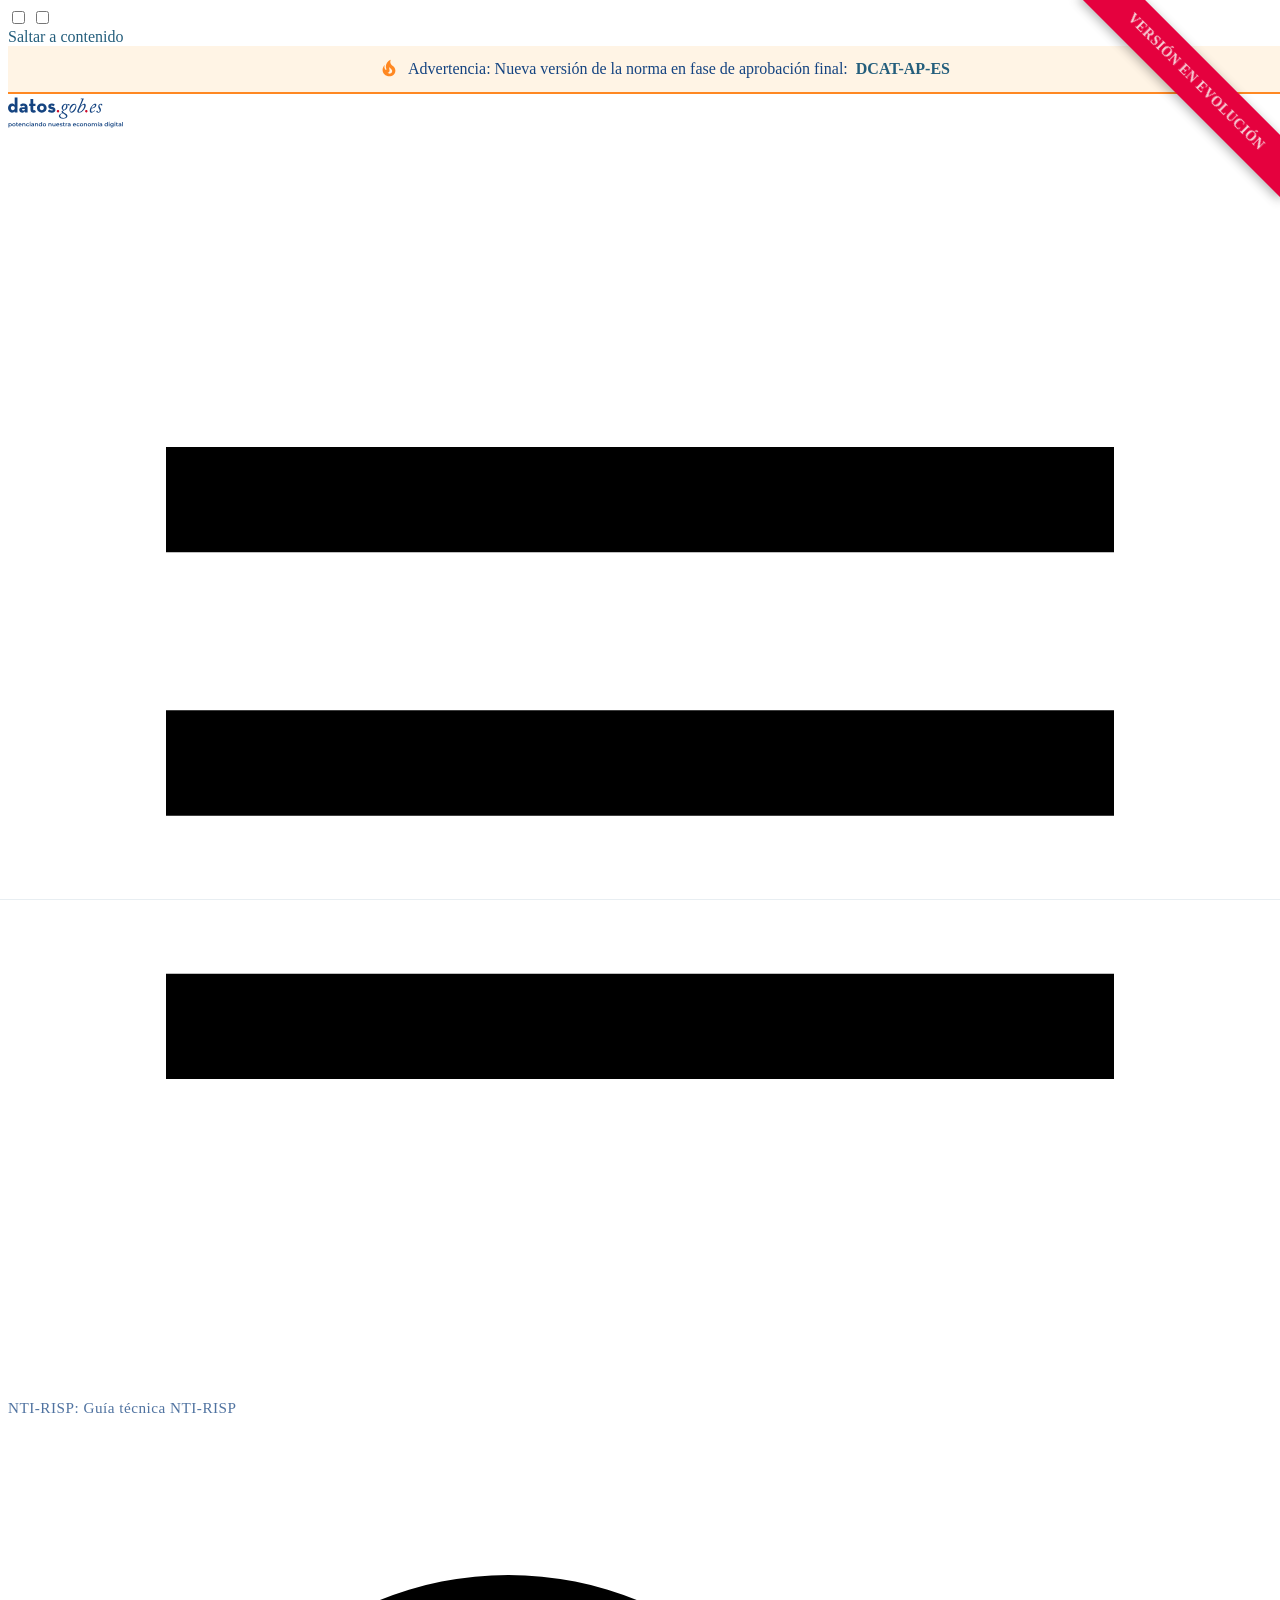
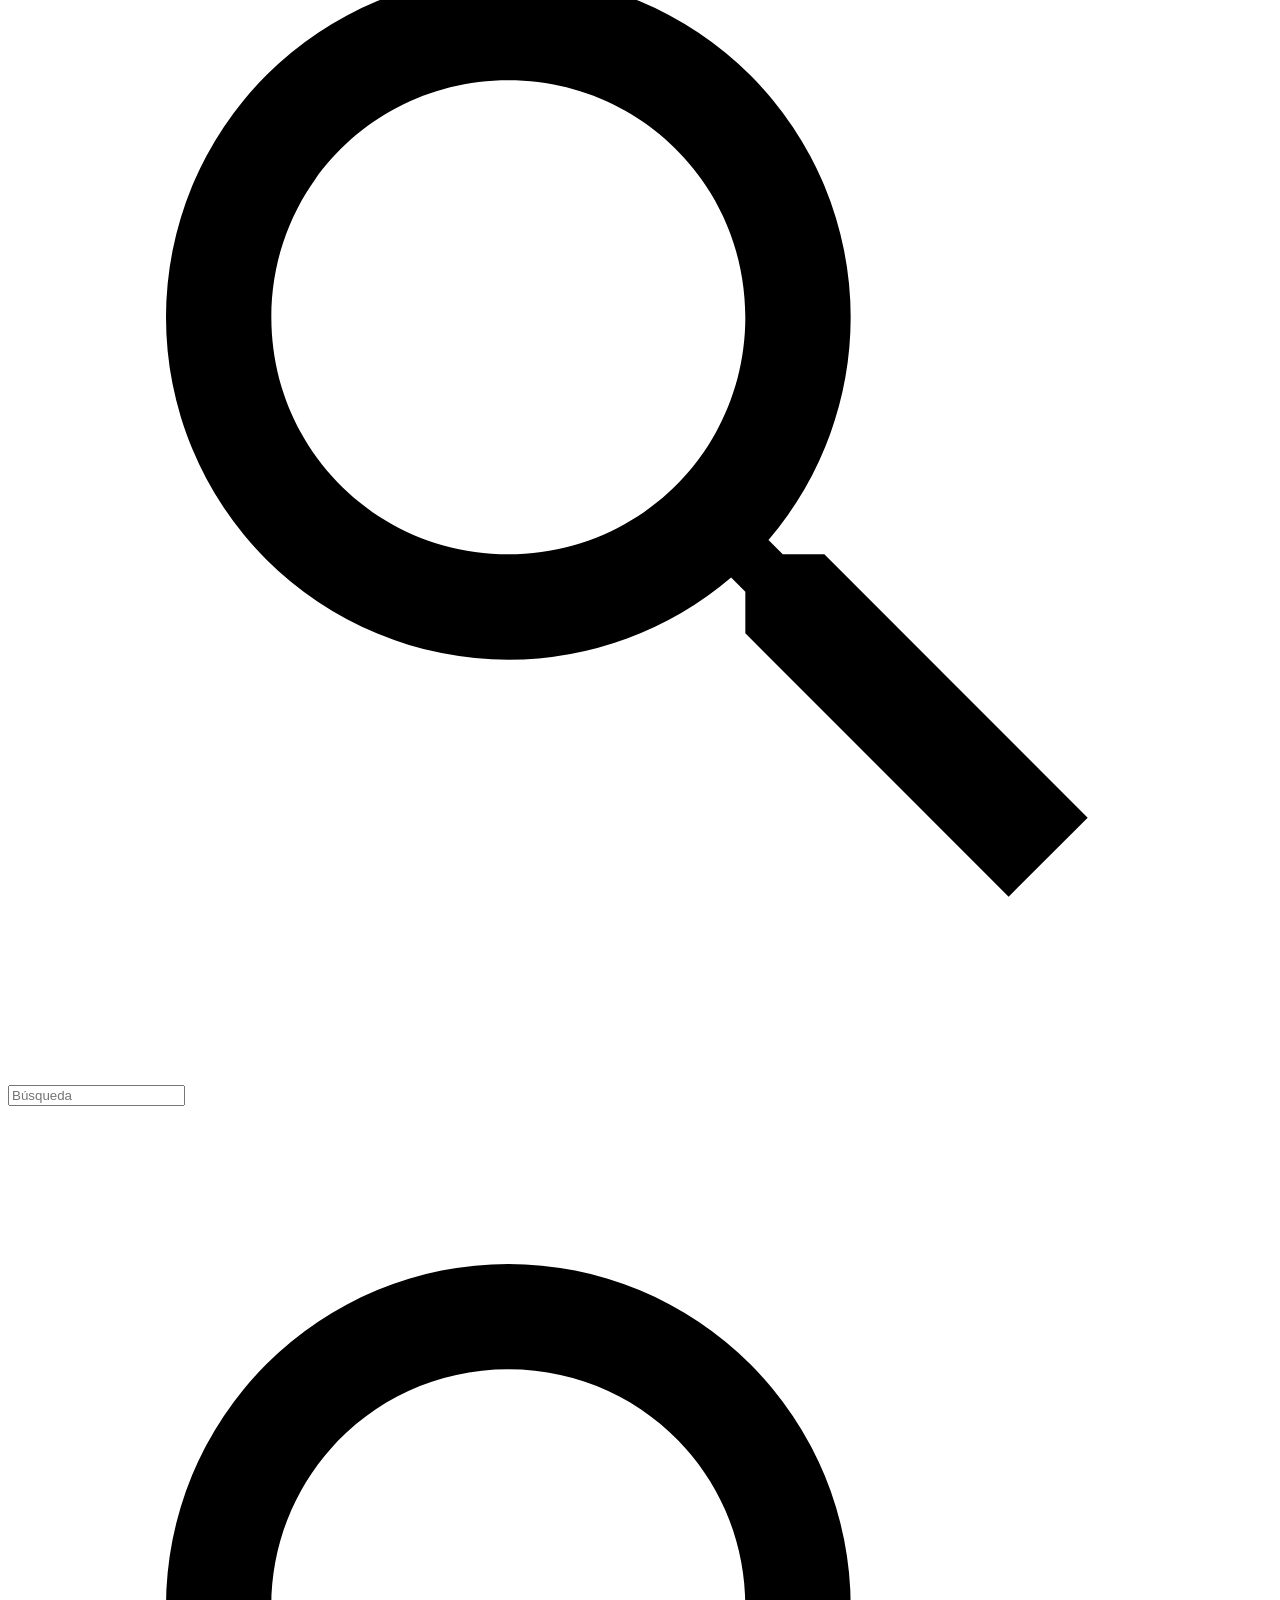
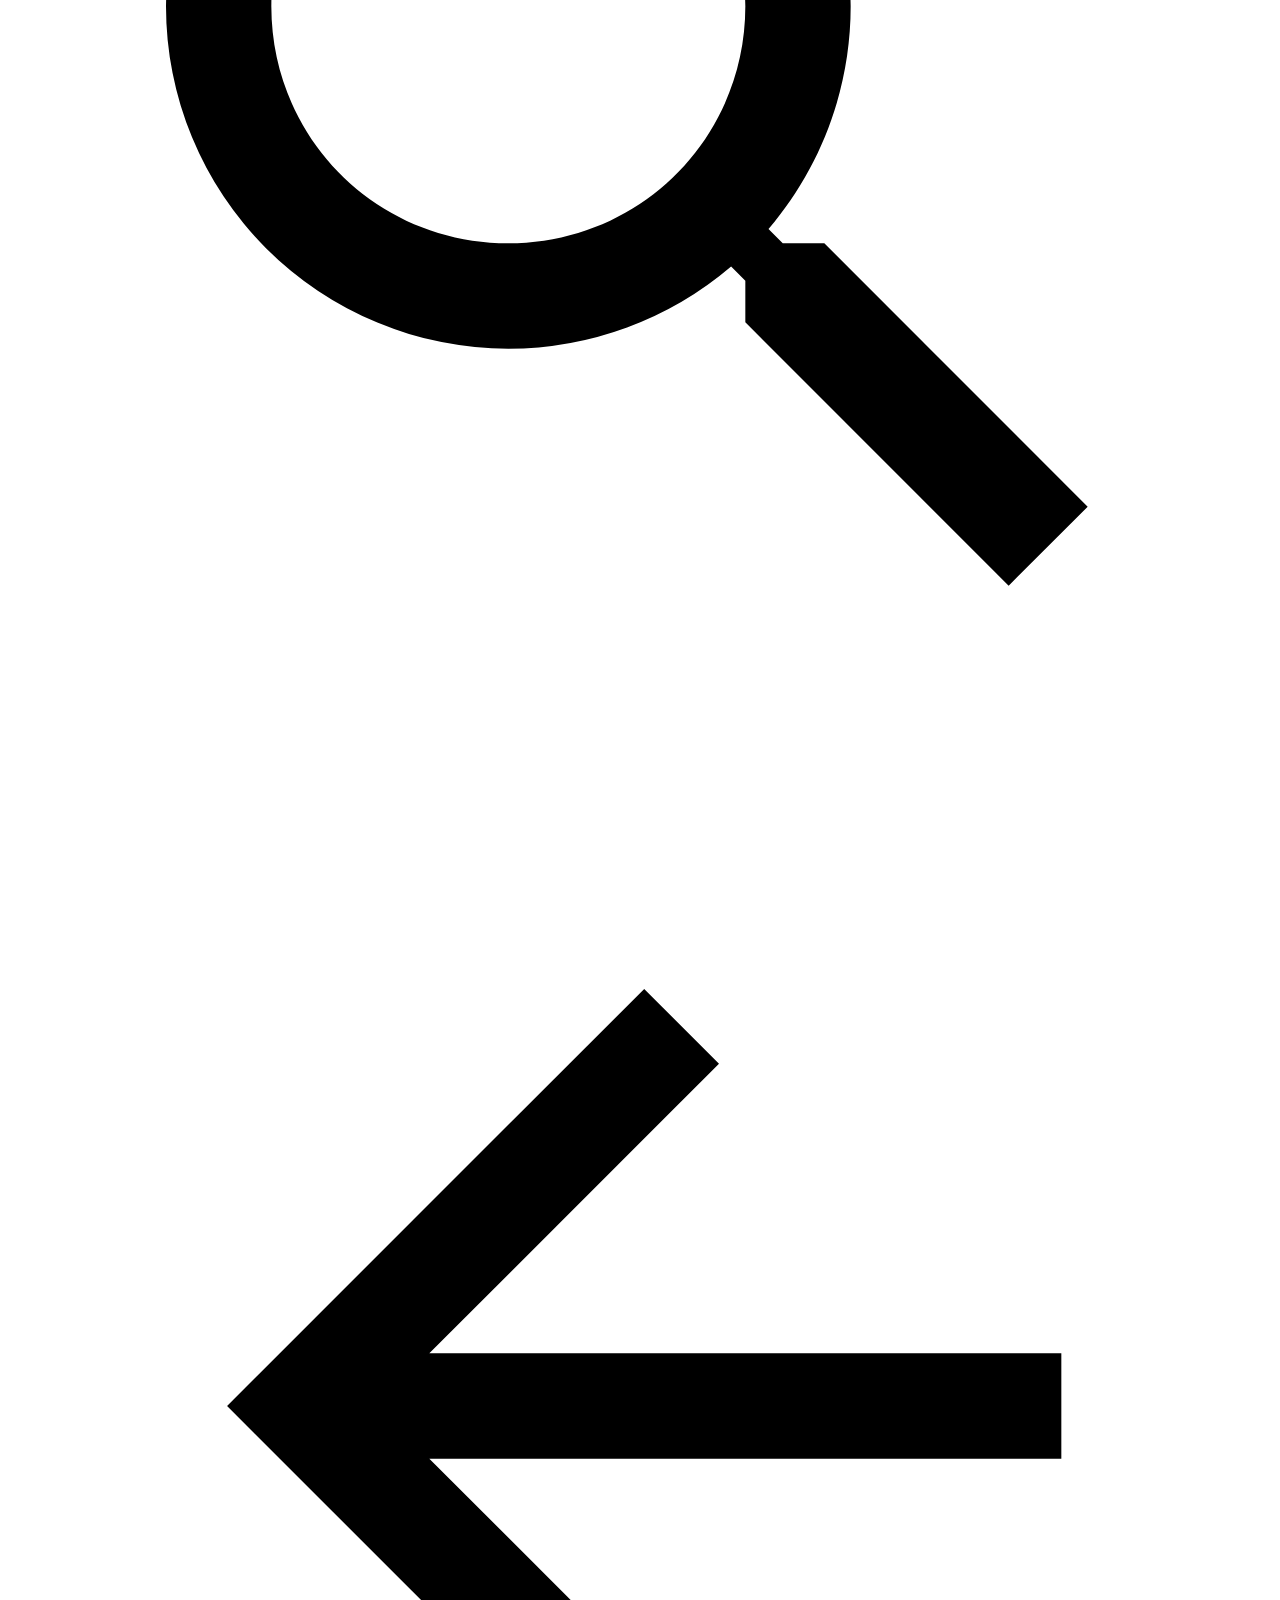
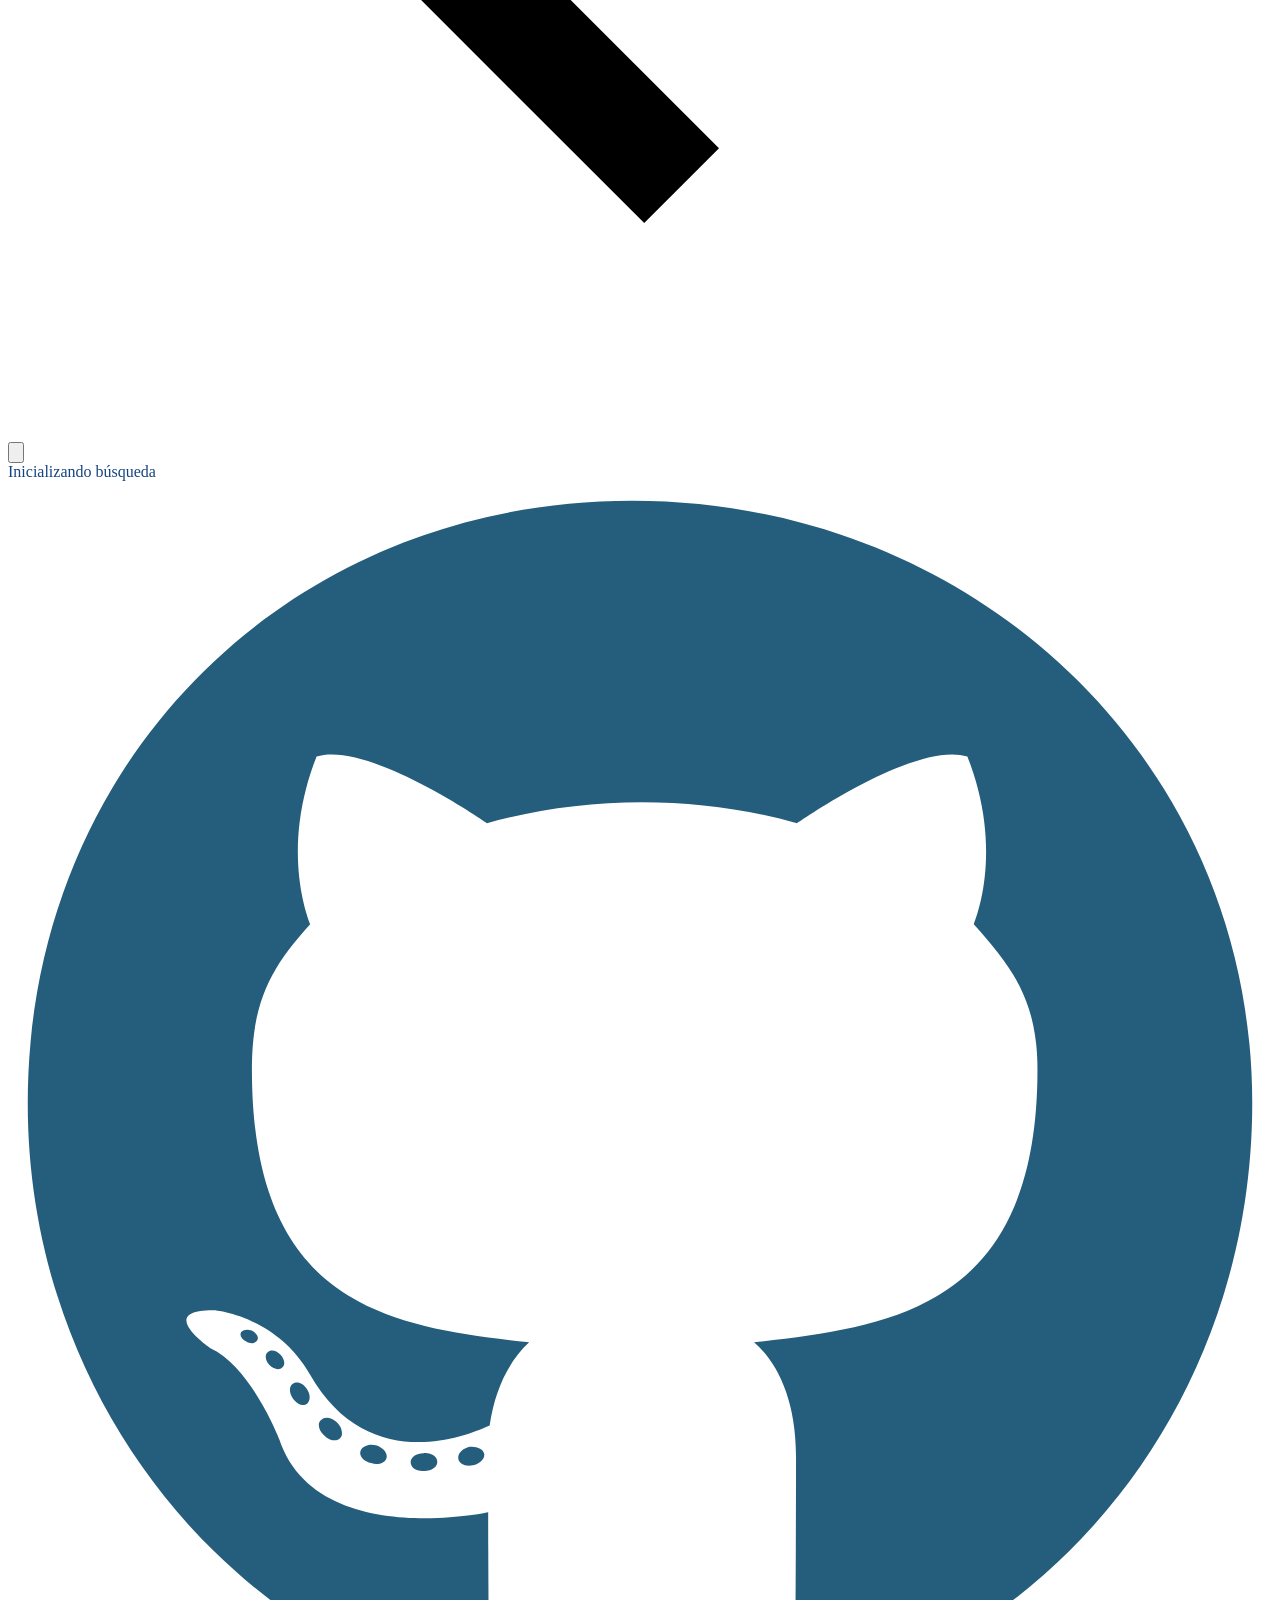
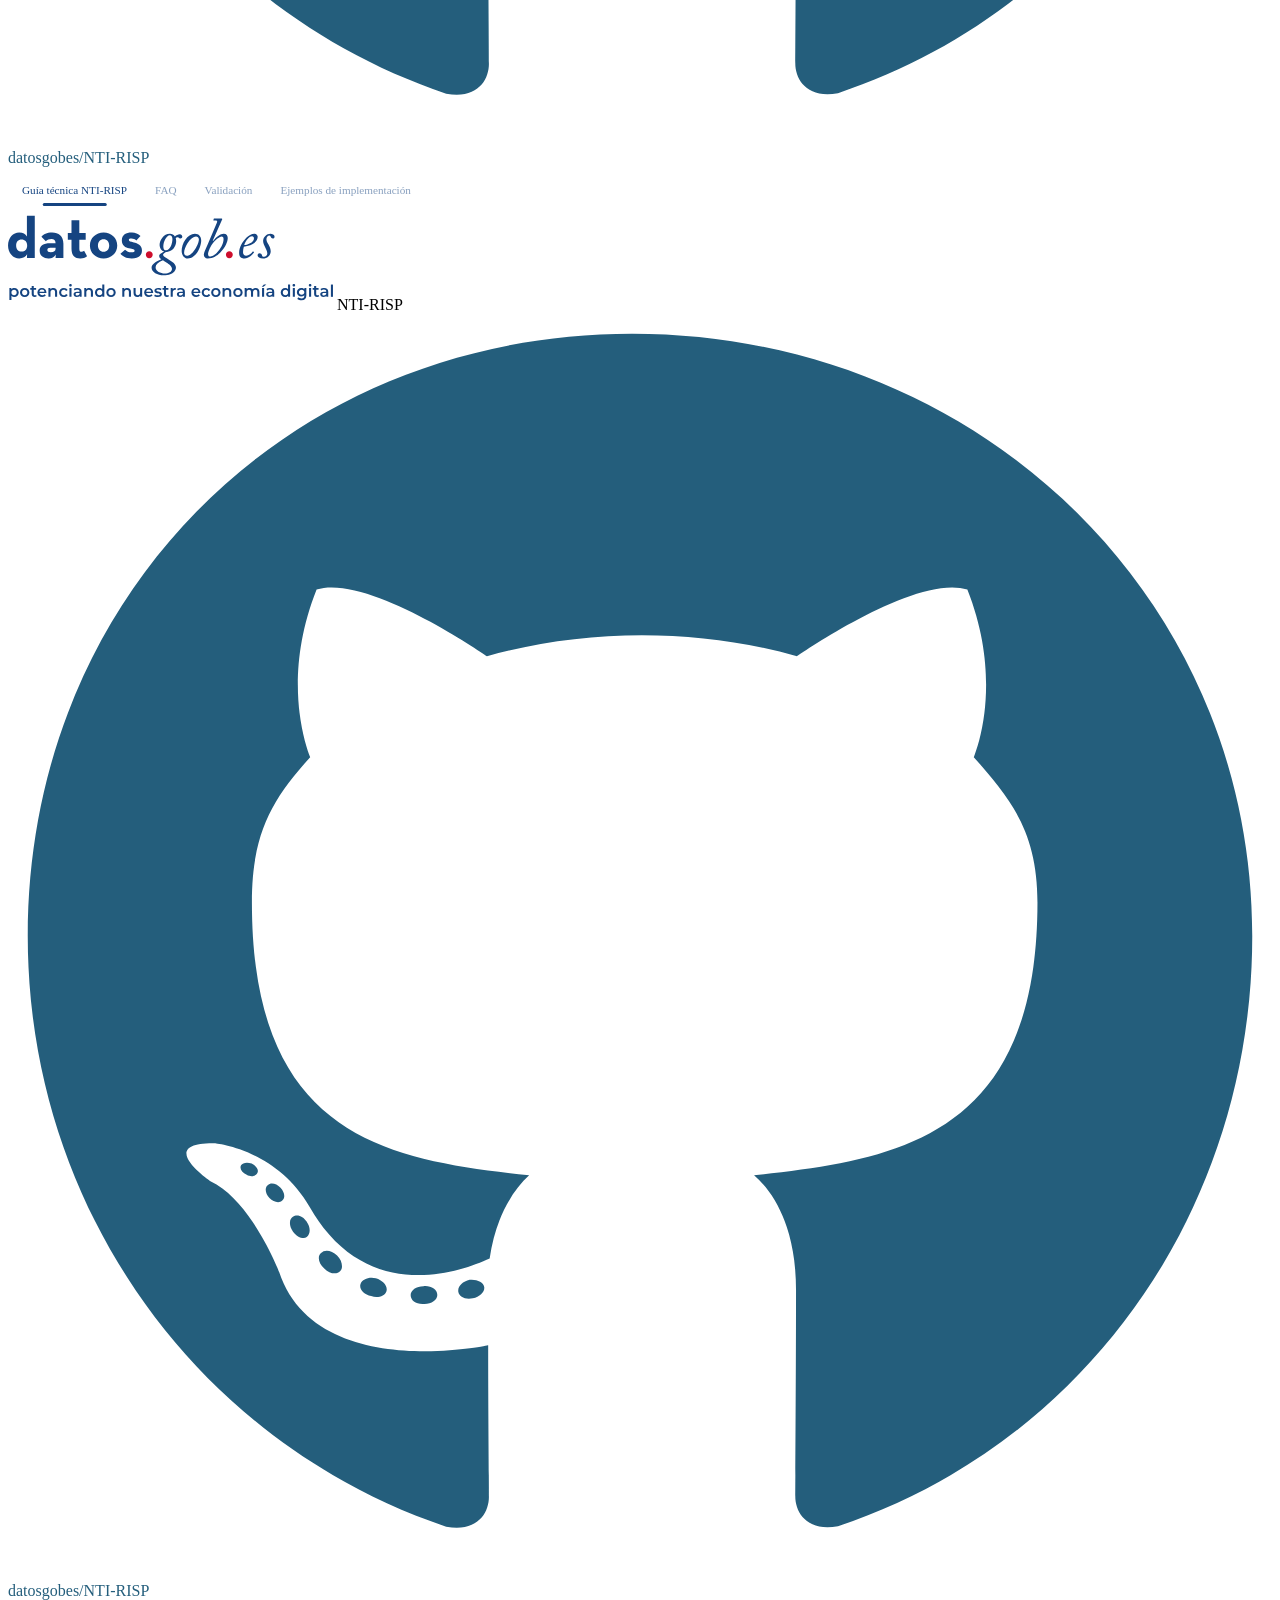
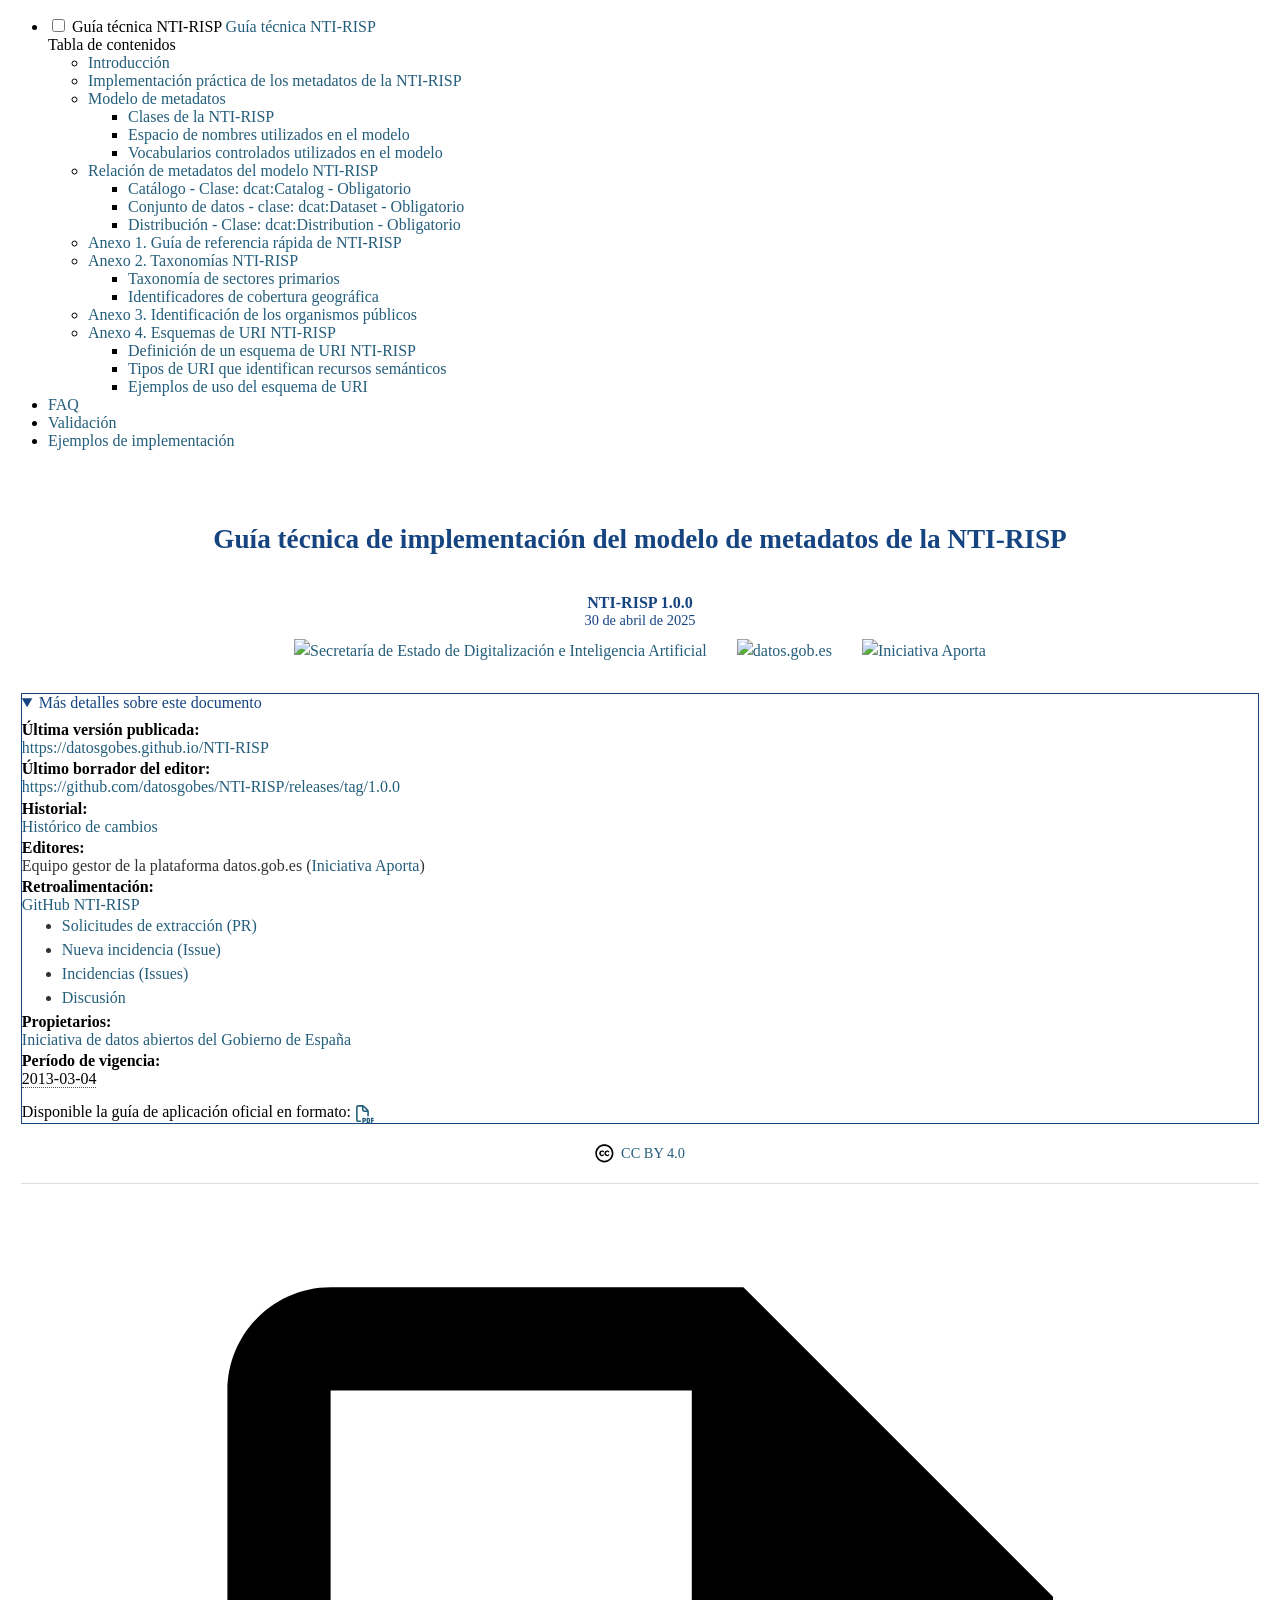
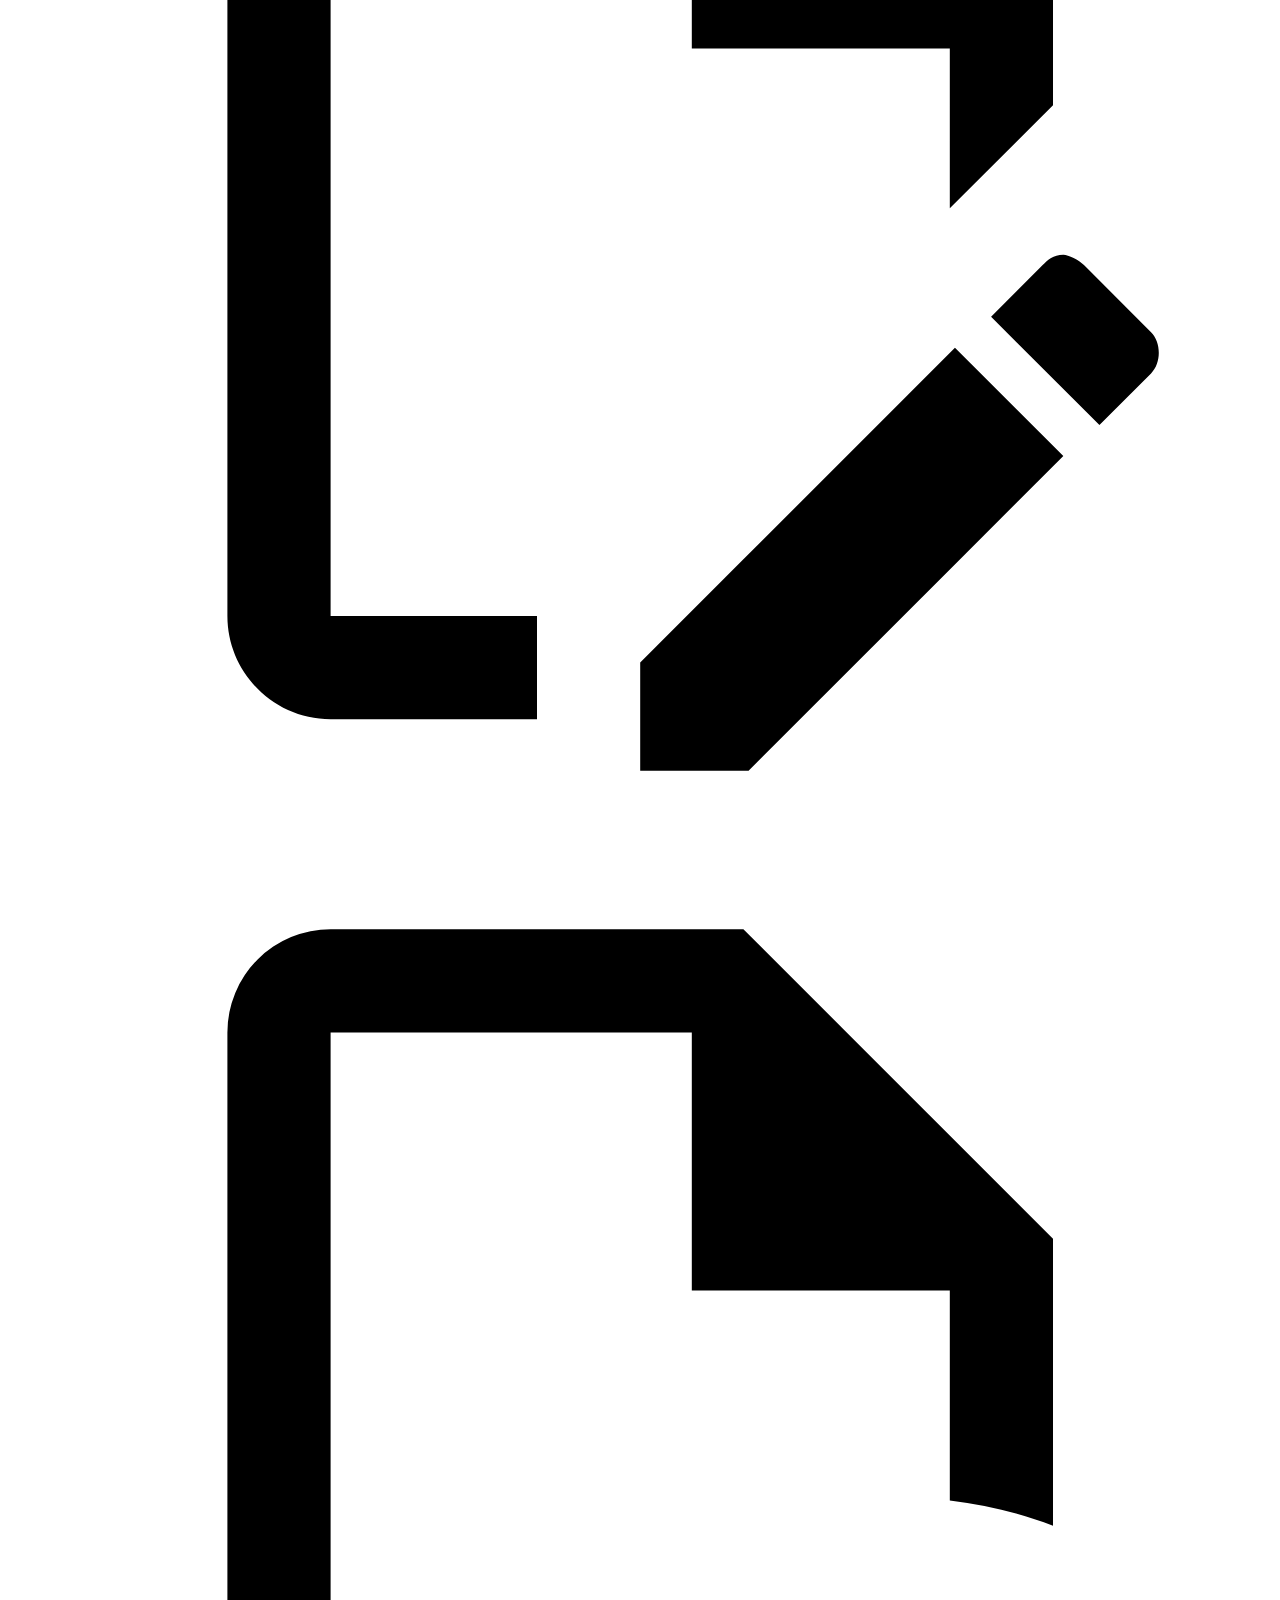
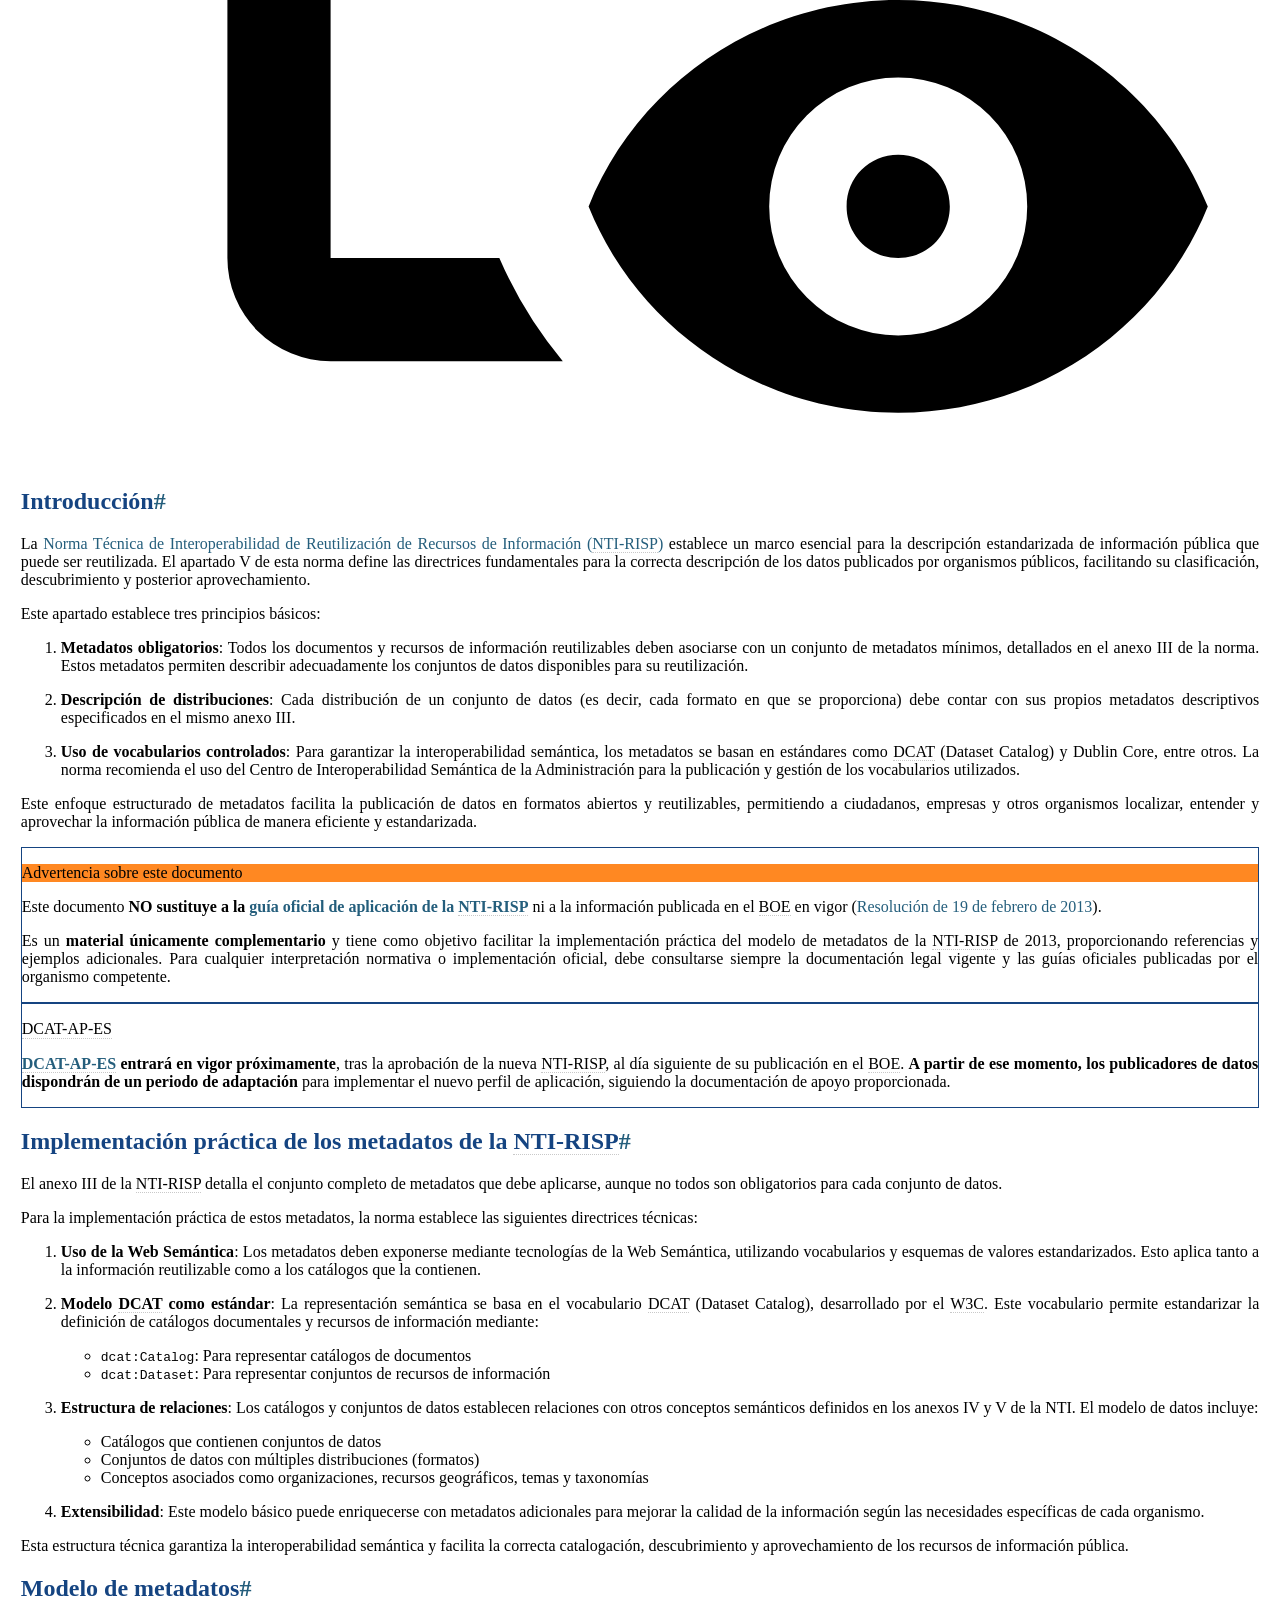
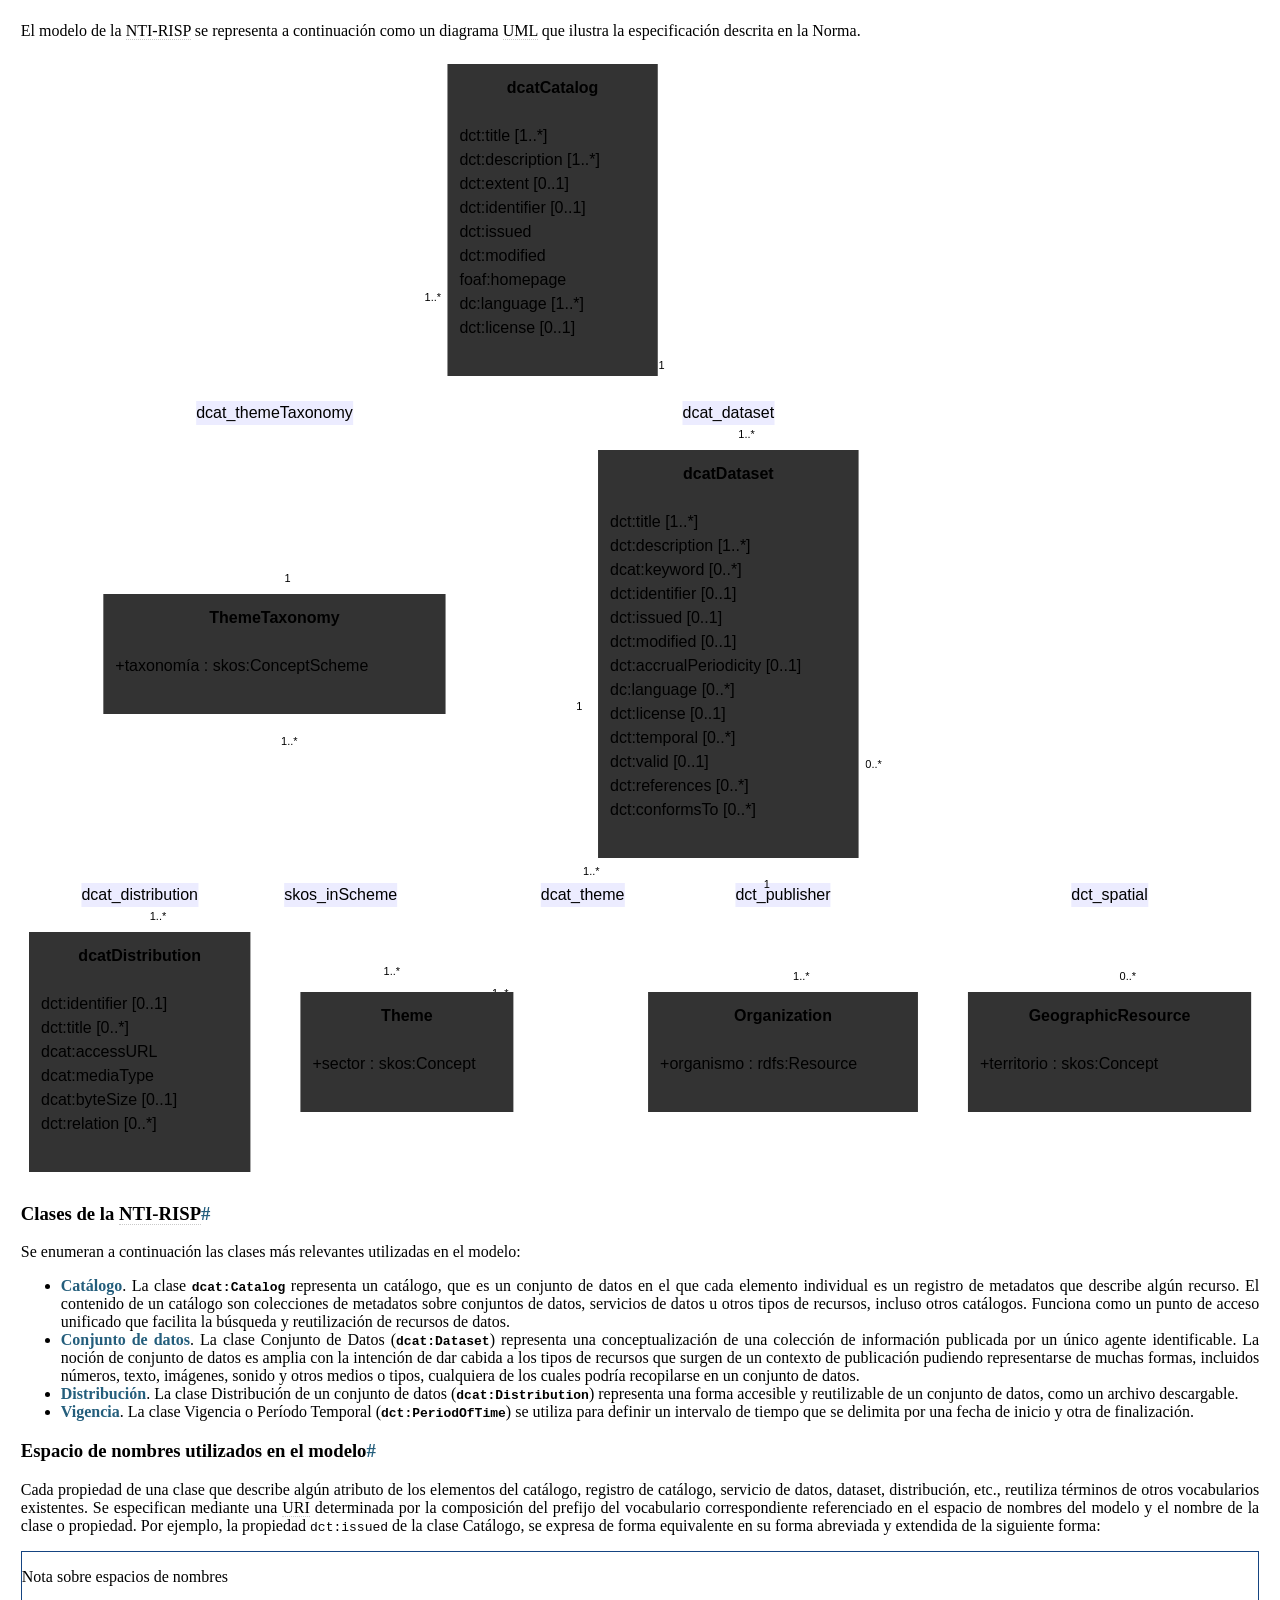
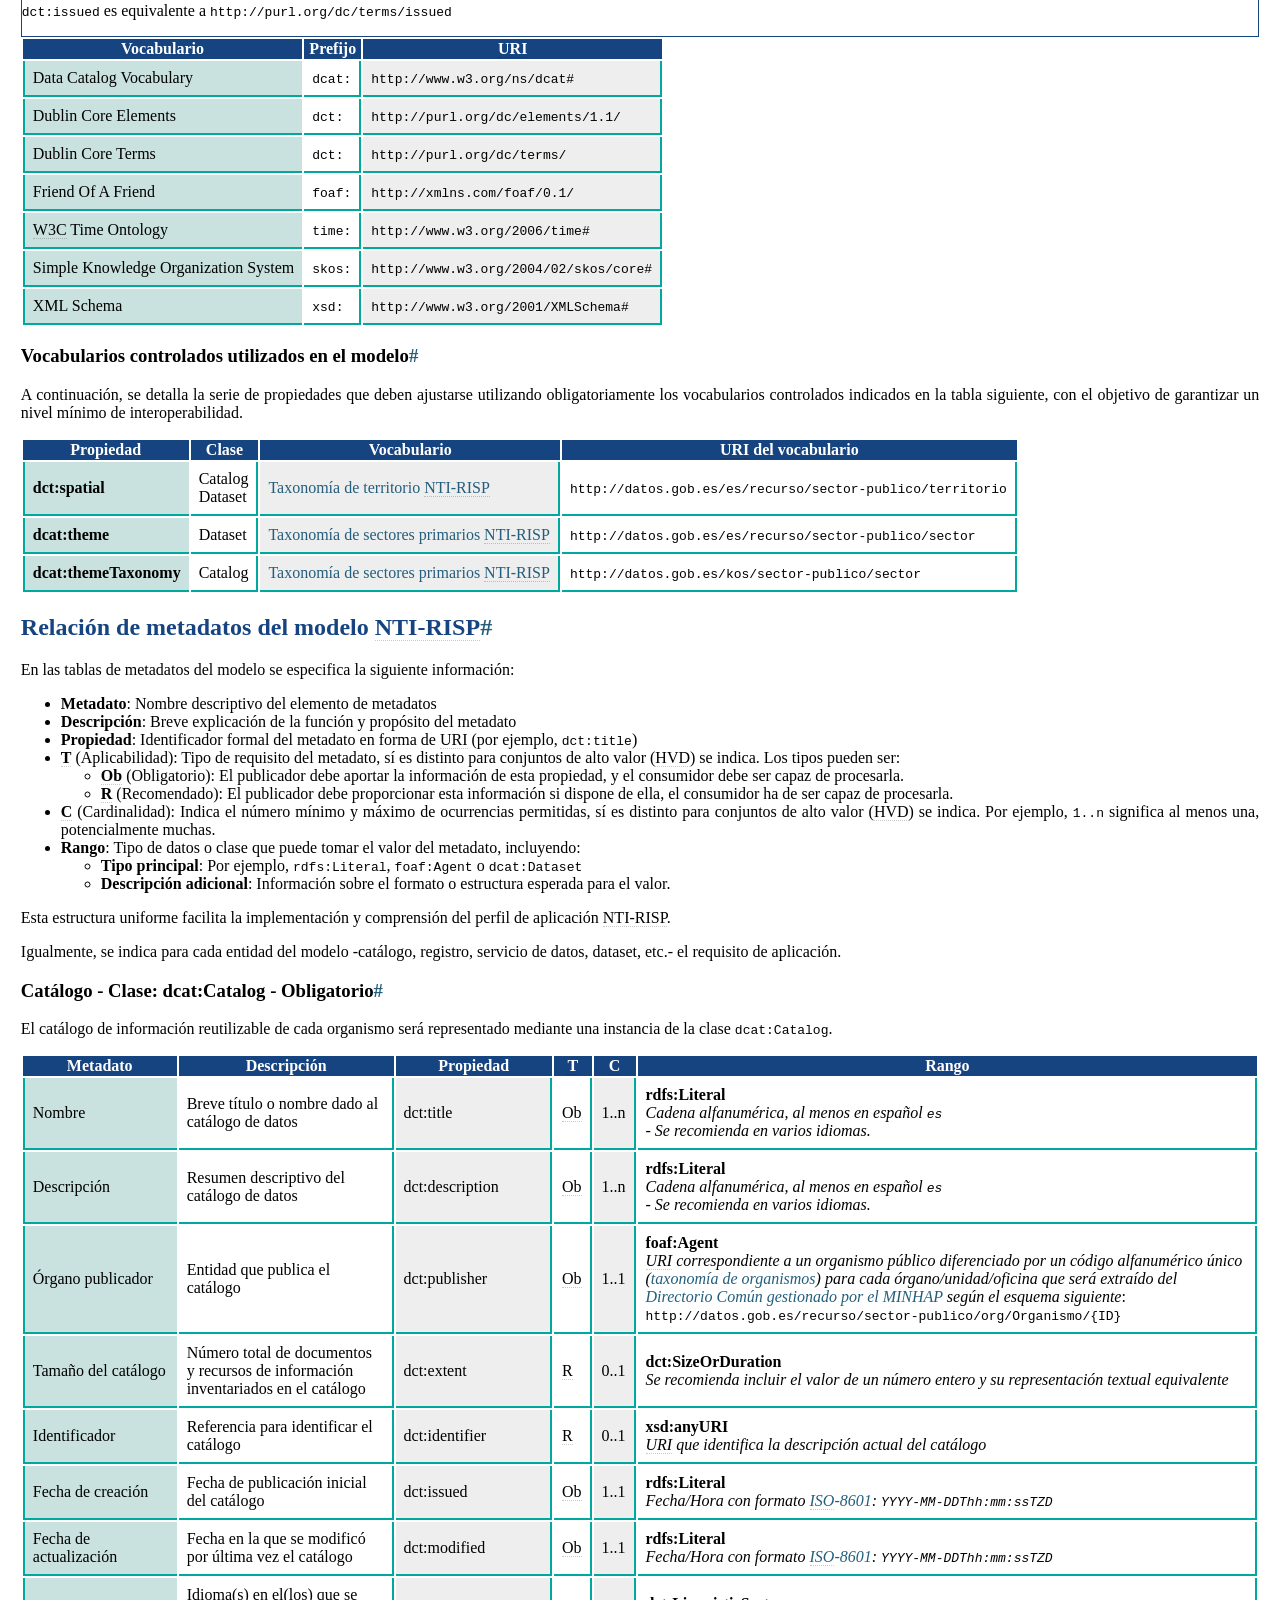
==== commit 6b737ea2: "Deployed cbd1966 with MkDocs version: 1.6.1" ====
--- a/index.html
+++ b/index.html
@@ -1,4 +1,4 @@
-<!doctype html><html lang=es class=no-js> <head><meta charset=utf-8><meta name=viewport content="width=device-width,initial-scale=1"><meta name=description content="Portal para la implementación del modelo de datos de acuerdo con el perfil de aplicación NTI-RISP."><link href="https://datosgobes.github.io/NTI-RISP/" rel="canonical"><link href=faq/ rel=next><link rel=icon href=img/favicon.ico><meta name=generator content="mkdocs-1.6.1, mkdocs-material-9.6.12"><title>NTI-RISP</title><link rel=stylesheet href=assets/stylesheets/main.2afb09e1.min.css><link rel=stylesheet href=assets/stylesheets/palette.06af60db.min.css><link rel="stylesheet" href="assets/external/fonts.googleapis.com/css.9a3d0420.css"><style>:root{--md-text-font:"Poppins";--md-code-font:"Roboto Mono"}</style><link rel=stylesheet href=assets/_mkdocstrings.css><link rel=stylesheet href=assets/css/vendor/jquery-ui-1.14.1.min.css><link rel=stylesheet href=assets/css/style.css><link rel=stylesheet href=assets/css/codeblocks.css><link rel=stylesheet href=assets/css/header.css><script>__md_scope=new URL(".",location),__md_hash=e=>[...e].reduce(((e,_)=>(e<<5)-e+_.charCodeAt(0)),0),__md_get=(e,_=localStorage,t=__md_scope)=>JSON.parse(_.getItem(t.pathname+"."+e)),__md_set=(e,_,t=localStorage,a=__md_scope)=>{try{t.setItem(a.pathname+"."+e,JSON.stringify(_))}catch(e){}}</script><meta property=og:type content=website><meta property=og:title content=NTI-RISP><meta property=og:description content="Portal para la implementación del modelo de datos de acuerdo con el perfil de aplicación NTI-RISP."><meta property=og:image content=https://datosgobes.github.io/NTI-RISP/assets/images/social/index.png><meta property=og:image:type content=image/png><meta property=og:image:width content=1200><meta property=og:image:height content=630><meta content=https://datosgobes.github.io/NTI-RISP/ property=og:url><meta name=twitter:card content=summary_large_image><meta name=twitter:title content=NTI-RISP><meta name=twitter:description content="Portal para la implementación del modelo de datos de acuerdo con el perfil de aplicación NTI-RISP."><meta name=twitter:image content=https://datosgobes.github.io/NTI-RISP/assets/images/social/index.png><meta name=google-site-verification content=CLn4-jPgb9_NVblTRKdXxf2xH3uOQQFgTFDVk2lH4mI><style>
+<!doctype html><html lang=es class=no-js> <head><meta charset=utf-8><meta name=viewport content="width=device-width,initial-scale=1"><meta name=description content="Portal para la implementación del modelo de datos de acuerdo con el perfil de aplicación NTI-RISP."><link href="https://datosgobes.github.io/NTI-RISP/" rel="canonical"><link href=faq/ rel=next><link rel=icon href=img/favicon.ico><meta name=generator content="mkdocs-1.6.1, mkdocs-material-9.6.16"><title>NTI-RISP</title><link rel=stylesheet href=assets/stylesheets/main.7e37652d.min.css><link rel=stylesheet href=assets/stylesheets/palette.06af60db.min.css><link rel="stylesheet" href="assets/external/fonts.googleapis.com/css.9a3d0420.css"><style>:root{--md-text-font:"Poppins";--md-code-font:"Roboto Mono"}</style><link rel=stylesheet href=assets/_mkdocstrings.css><link rel=stylesheet href=assets/css/vendor/jquery-ui-1.14.1.min.css><link rel=stylesheet href=assets/css/style.css><link rel=stylesheet href=assets/css/codeblocks.css><link rel=stylesheet href=assets/css/header.css><script>__md_scope=new URL(".",location),__md_hash=e=>[...e].reduce(((e,_)=>(e<<5)-e+_.charCodeAt(0)),0),__md_get=(e,_=localStorage,t=__md_scope)=>JSON.parse(_.getItem(t.pathname+"."+e)),__md_set=(e,_,t=localStorage,a=__md_scope)=>{try{t.setItem(a.pathname+"."+e,JSON.stringify(_))}catch(e){}}</script><meta property=og:type content=website><meta property=og:title content=NTI-RISP><meta property=og:description content="Portal para la implementación del modelo de datos de acuerdo con el perfil de aplicación NTI-RISP."><meta property=og:image content=https://datosgobes.github.io/NTI-RISP/assets/images/social/index.png><meta property=og:image:type content=image/png><meta property=og:image:width content=1200><meta property=og:image:height content=630><meta content=https://datosgobes.github.io/NTI-RISP/ property=og:url><meta name=twitter:card content=summary_large_image><meta name=twitter:title content=NTI-RISP><meta name=twitter:description content="Portal para la implementación del modelo de datos de acuerdo con el perfil de aplicación NTI-RISP."><meta name=twitter:image content=https://datosgobes.github.io/NTI-RISP/assets/images/social/index.png><meta name=google-site-verification content=CLn4-jPgb9_NVblTRKdXxf2xH3uOQQFgTFDVk2lH4mI><style>
         .md-content__inner > h1:first-of-type {
           display: none;
         }
@@ -22,7 +22,7 @@
   LIABILITY, WHETHER IN AN ACTION OF CONTRACT, TORT OR OTHERWISE, ARISING
   FROM, OUT OF OR IN CONNECTION WITH THE SOFTWARE OR THE USE OR OTHER DEALINGS
   IN THE SOFTWARE.
---> <!-- Determine classes --> <!-- Header --> <header class="md-header md-header--shadow md-header--lifted" data-md-component=header> <!-- Global warning Banner --> <div class=warning-banner> <span class="twemoji warning-icon"> <svg xmlns=http://www.w3.org/2000/svg viewbox="0 0 24 24"><path d="M17.66 11.2c-.23-.3-.51-.56-.77-.82-.67-.6-1.43-1.03-2.07-1.66C13.33 7.26 13 4.85 13.95 3c-.95.23-1.78.75-2.49 1.32-2.59 2.08-3.61 5.75-2.39 8.9.04.1.08.2.08.33 0 .22-.15.42-.35.5-.23.1-.47.04-.66-.12a.6.6 0 0 1-.14-.17c-1.13-1.43-1.31-3.48-.55-5.12C5.78 10 4.87 12.3 5 14.47c.06.5.12 1 .29 1.5.14.6.41 1.2.71 1.73 1.08 1.73 2.95 2.97 4.96 3.22 2.14.27 4.43-.12 6.07-1.6 1.83-1.66 2.47-4.32 1.53-6.6l-.13-.26c-.21-.46-.77-1.26-.77-1.26m-3.16 6.3c-.28.24-.74.5-1.1.6-1.12.4-2.24-.16-2.9-.82 1.19-.28 1.9-1.16 2.11-2.05.17-.8-.15-1.46-.28-2.23-.12-.74-.1-1.37.17-2.06.19.38.39.76.63 1.06.77 1 1.98 1.44 2.24 2.8.04.14.06.28.06.43.03.82-.33 1.72-.93 2.27"/></svg> </span> Advertencia: Nueva versión de la norma en fase de aprobación final: <a href="https://datosgobes.github.io/DCAT-AP-ES">DCAT-AP-ES</a> </div> <nav class="md-header__inner md-grid" aria-label=Cabecera> <!-- Link to home - MODIFIED to use config.extra.custom_homepage and config.extra.custom_homepage_name --> <a href="https://datos.gob.es" title="datos.gob.es" class="md-header__button md-logo" aria-label="datos.gob.es" data-md-component="logo"> <img src=img/dge_logo_2025.svg alt=logo> </a> <!-- Button to open drawer --> <label class="md-header__button md-icon" for=__drawer> <svg xmlns=http://www.w3.org/2000/svg viewbox="0 0 24 24"><path d="M3 6h18v2H3zm0 5h18v2H3zm0 5h18v2H3z"/></svg> </label> <!-- Header title --> <div class=md-header__title> <div class=md-header__ellipsis> <div class=md-header__topic> <span class=md-ellipsis> NTI-RISP: Guía técnica NTI-RISP </span> </div> </div> </div> <!-- Color palette toggle --> <!-- User preference: color palette --> <!-- Site language selector --> <!-- Button to open search modal --> <label class="md-header__button md-icon" for=__search> <svg xmlns=http://www.w3.org/2000/svg viewbox="0 0 24 24"><path d="M9.5 3A6.5 6.5 0 0 1 16 9.5c0 1.61-.59 3.09-1.56 4.23l.27.27h.79l5 5-1.5 1.5-5-5v-.79l-.27-.27A6.52 6.52 0 0 1 9.5 16 6.5 6.5 0 0 1 3 9.5 6.5 6.5 0 0 1 9.5 3m0 2C7 5 5 7 5 9.5S7 14 9.5 14 14 12 14 9.5 12 5 9.5 5"/></svg> </label> <!-- Search interface --> <div class=md-search data-md-component=search role=dialog> <label class=md-search__overlay for=__search></label> <div class=md-search__inner role=search> <form class=md-search__form name=search> <input type=text class=md-search__input name=query aria-label=Búsqueda placeholder=Búsqueda autocapitalize=off autocorrect=off autocomplete=off spellcheck=false data-md-component=search-query required> <label class="md-search__icon md-icon" for=__search> <svg xmlns=http://www.w3.org/2000/svg viewbox="0 0 24 24"><path d="M9.5 3A6.5 6.5 0 0 1 16 9.5c0 1.61-.59 3.09-1.56 4.23l.27.27h.79l5 5-1.5 1.5-5-5v-.79l-.27-.27A6.52 6.52 0 0 1 9.5 16 6.5 6.5 0 0 1 3 9.5 6.5 6.5 0 0 1 9.5 3m0 2C7 5 5 7 5 9.5S7 14 9.5 14 14 12 14 9.5 12 5 9.5 5"/></svg> <svg xmlns=http://www.w3.org/2000/svg viewbox="0 0 24 24"><path d="M20 11v2H8l5.5 5.5-1.42 1.42L4.16 12l7.92-7.92L13.5 5.5 8 11z"/></svg> </label> <nav class=md-search__options aria-label=Buscar> <button type=reset class="md-search__icon md-icon" title=Limpiar aria-label=Limpiar tabindex=-1> <svg xmlns=http://www.w3.org/2000/svg viewbox="0 0 24 24"><path d="M19 6.41 17.59 5 12 10.59 6.41 5 5 6.41 10.59 12 5 17.59 6.41 19 12 13.41 17.59 19 19 17.59 13.41 12z"/></svg> </button> </nav> <div class=md-search__suggest data-md-component=search-suggest></div> </form> <div class=md-search__output> <div class=md-search__scrollwrap tabindex=0 data-md-scrollfix> <div class=md-search-result data-md-component=search-result> <div class=md-search-result__meta> Inicializando búsqueda </div> <ol class=md-search-result__list role=presentation></ol> </div> </div> </div> </div> </div> <!-- Repository information --> <div class=md-header__source> <a href="https://github.com/datosgobes/NTI-RISP" title="Ir al repositorio" class="md-source" data-md-component="source"> <div class="md-source__icon md-icon"> <svg xmlns=http://www.w3.org/2000/svg viewbox="0 0 496 512"><!-- Font Awesome Free 6.7.2 by @fontawesome - https://fontawesome.com License - https://fontawesome.com/license/free (Icons: CC BY 4.0, Fonts: SIL OFL 1.1, Code: MIT License) Copyright 2024 Fonticons, Inc.--><path d="M165.9 397.4c0 2-2.3 3.6-5.2 3.6-3.3.3-5.6-1.3-5.6-3.6 0-2 2.3-3.6 5.2-3.6 3-.3 5.6 1.3 5.6 3.6m-31.1-4.5c-.7 2 1.3 4.3 4.3 4.9 2.6 1 5.6 0 6.2-2s-1.3-4.3-4.3-5.2c-2.6-.7-5.5.3-6.2 2.3m44.2-1.7c-2.9.7-4.9 2.6-4.6 4.9.3 2 2.9 3.3 5.9 2.6 2.9-.7 4.9-2.6 4.6-4.6-.3-1.9-3-3.2-5.9-2.9M244.8 8C106.1 8 0 113.3 0 252c0 110.9 69.8 205.8 169.5 239.2 12.8 2.3 17.3-5.6 17.3-12.1 0-6.2-.3-40.4-.3-61.4 0 0-70 15-84.7-29.8 0 0-11.4-29.1-27.8-36.6 0 0-22.9-15.7 1.6-15.4 0 0 24.9 2 38.6 25.8 21.9 38.6 58.6 27.5 72.9 20.9 2.3-16 8.8-27.1 16-33.7-55.9-6.2-112.3-14.3-112.3-110.5 0-27.5 7.6-41.3 23.6-58.9-2.6-6.5-11.1-33.3 2.6-67.9 20.9-6.5 69 27 69 27 20-5.6 41.5-8.5 62.8-8.5s42.8 2.9 62.8 8.5c0 0 48.1-33.6 69-27 13.7 34.7 5.2 61.4 2.6 67.9 16 17.7 25.8 31.5 25.8 58.9 0 96.5-58.9 104.2-114.8 110.5 9.2 7.9 17 22.9 17 46.4 0 33.7-.3 75.4-.3 83.6 0 6.5 4.6 14.4 17.3 12.1C428.2 457.8 496 362.9 496 252 496 113.3 383.5 8 244.8 8M97.2 352.9c-1.3 1-1 3.3.7 5.2 1.6 1.6 3.9 2.3 5.2 1 1.3-1 1-3.3-.7-5.2-1.6-1.6-3.9-2.3-5.2-1m-10.8-8.1c-.7 1.3.3 2.9 2.3 3.9 1.6 1 3.6.7 4.3-.7.7-1.3-.3-2.9-2.3-3.9-2-.6-3.6-.3-4.3.7m32.4 35.6c-1.6 1.3-1 4.3 1.3 6.2 2.3 2.3 5.2 2.6 6.5 1 1.3-1.3.7-4.3-1.3-6.2-2.2-2.3-5.2-2.6-6.5-1m-11.4-14.7c-1.6 1-1.6 3.6 0 5.9s4.3 3.3 5.6 2.3c1.6-1.3 1.6-3.9 0-6.2-1.4-2.3-4-3.3-5.6-2"/></svg> </div> <div class=md-source__repository> datosgobes/NTI-RISP </div> </a> </div> </nav> <!-- Navigation tabs (sticky) --> <nav class=md-tabs aria-label=Pestañas data-md-component=tabs> <div class=md-grid> <ul class=md-tabs__list> <li class="md-tabs__item md-tabs__item--active"> <a href=. class=md-tabs__link> Guía técnica NTI-RISP </a> </li> <li class=md-tabs__item> <a href=faq/ class=md-tabs__link> FAQ </a> </li> <li class=md-tabs__item> <a href=validation/ class=md-tabs__link> Validación </a> </li> <li class=md-tabs__item> <a href=examples/ class=md-tabs__link> Ejemplos de implementación </a> </li> </ul> </div> </nav> </header> <div class=md-container data-md-component=container> <main class=md-main data-md-component=main> <div class="md-main__inner md-grid"> <div class="md-sidebar md-sidebar--primary" data-md-component=sidebar data-md-type=navigation> <div class=md-sidebar__scrollwrap> <div class=md-sidebar__inner> <nav class="md-nav md-nav--primary md-nav--lifted md-nav--integrated" aria-label=Navegación data-md-level=0> <label class=md-nav__title for=__drawer> <a href=. title=NTI-RISP class="md-nav__button md-logo" aria-label=NTI-RISP data-md-component=logo> <img src=img/dge_logo_2025.svg alt=logo> </a> NTI-RISP </label> <div class=md-nav__source> <a href="https://github.com/datosgobes/NTI-RISP" title="Ir al repositorio" class="md-source" data-md-component="source"> <div class="md-source__icon md-icon"> <svg xmlns=http://www.w3.org/2000/svg viewbox="0 0 496 512"><!-- Font Awesome Free 6.7.2 by @fontawesome - https://fontawesome.com License - https://fontawesome.com/license/free (Icons: CC BY 4.0, Fonts: SIL OFL 1.1, Code: MIT License) Copyright 2024 Fonticons, Inc.--><path d="M165.9 397.4c0 2-2.3 3.6-5.2 3.6-3.3.3-5.6-1.3-5.6-3.6 0-2 2.3-3.6 5.2-3.6 3-.3 5.6 1.3 5.6 3.6m-31.1-4.5c-.7 2 1.3 4.3 4.3 4.9 2.6 1 5.6 0 6.2-2s-1.3-4.3-4.3-5.2c-2.6-.7-5.5.3-6.2 2.3m44.2-1.7c-2.9.7-4.9 2.6-4.6 4.9.3 2 2.9 3.3 5.9 2.6 2.9-.7 4.9-2.6 4.6-4.6-.3-1.9-3-3.2-5.9-2.9M244.8 8C106.1 8 0 113.3 0 252c0 110.9 69.8 205.8 169.5 239.2 12.8 2.3 17.3-5.6 17.3-12.1 0-6.2-.3-40.4-.3-61.4 0 0-70 15-84.7-29.8 0 0-11.4-29.1-27.8-36.6 0 0-22.9-15.7 1.6-15.4 0 0 24.9 2 38.6 25.8 21.9 38.6 58.6 27.5 72.9 20.9 2.3-16 8.8-27.1 16-33.7-55.9-6.2-112.3-14.3-112.3-110.5 0-27.5 7.6-41.3 23.6-58.9-2.6-6.5-11.1-33.3 2.6-67.9 20.9-6.5 69 27 69 27 20-5.6 41.5-8.5 62.8-8.5s42.8 2.9 62.8 8.5c0 0 48.1-33.6 69-27 13.7 34.7 5.2 61.4 2.6 67.9 16 17.7 25.8 31.5 25.8 58.9 0 96.5-58.9 104.2-114.8 110.5 9.2 7.9 17 22.9 17 46.4 0 33.7-.3 75.4-.3 83.6 0 6.5 4.6 14.4 17.3 12.1C428.2 457.8 496 362.9 496 252 496 113.3 383.5 8 244.8 8M97.2 352.9c-1.3 1-1 3.3.7 5.2 1.6 1.6 3.9 2.3 5.2 1 1.3-1 1-3.3-.7-5.2-1.6-1.6-3.9-2.3-5.2-1m-10.8-8.1c-.7 1.3.3 2.9 2.3 3.9 1.6 1 3.6.7 4.3-.7.7-1.3-.3-2.9-2.3-3.9-2-.6-3.6-.3-4.3.7m32.4 35.6c-1.6 1.3-1 4.3 1.3 6.2 2.3 2.3 5.2 2.6 6.5 1 1.3-1.3.7-4.3-1.3-6.2-2.2-2.3-5.2-2.6-6.5-1m-11.4-14.7c-1.6 1-1.6 3.6 0 5.9s4.3 3.3 5.6 2.3c1.6-1.3 1.6-3.9 0-6.2-1.4-2.3-4-3.3-5.6-2"/></svg> </div> <div class=md-source__repository> datosgobes/NTI-RISP </div> </a> </div> <ul class=md-nav__list data-md-scrollfix> <li class="md-nav__item md-nav__item--active"> <input class="md-nav__toggle md-toggle" type=checkbox id=__toc> <label class="md-nav__link md-nav__link--active" for=__toc> <span class=md-ellipsis> Guía técnica NTI-RISP </span> <span class="md-nav__icon md-icon"></span> </label> <a href=. class="md-nav__link md-nav__link--active"> <span class=md-ellipsis> Guía técnica NTI-RISP </span> </a> <nav class="md-nav md-nav--secondary" aria-label="Tabla de contenidos"> <label class=md-nav__title for=__toc> <span class="md-nav__icon md-icon"></span> Tabla de contenidos </label> <ul class=md-nav__list data-md-component=toc data-md-scrollfix> <li class=md-nav__item> <a href=#introduccion class=md-nav__link> <span class=md-ellipsis> Introducción </span> </a> </li> <li class=md-nav__item> <a href=#implementacion_practica_de_los_metadatos_de_la_nti-risp class=md-nav__link> <span class=md-ellipsis> Implementación práctica de los metadatos de la NTI-RISP </span> </a> </li> <li class=md-nav__item> <a href=#modelo_de_metadatos class=md-nav__link> <span class=md-ellipsis> Modelo de metadatos </span> </a> <nav class=md-nav aria-label="Modelo de metadatos"> <ul class=md-nav__list> <li class=md-nav__item> <a href=#nti-risp-entities class=md-nav__link> <span class=md-ellipsis> Clases de la NTI-RISP </span> </a> </li> <li class=md-nav__item> <a href=#nti-risp-namespaces class=md-nav__link> <span class=md-ellipsis> Espacio de nombres utilizados en el modelo </span> </a> </li> <li class=md-nav__item> <a href=#nti-risp-vocabularies class=md-nav__link> <span class=md-ellipsis> Vocabularios controlados utilizados en el modelo </span> </a> </li> </ul> </nav> </li> <li class=md-nav__item> <a href=#relacion_de_metadatos_del_modelo_nti-risp class=md-nav__link> <span class=md-ellipsis> Relación de metadatos del modelo NTI-RISP </span> </a> <nav class=md-nav aria-label="Relación de metadatos del modelo NTI-RISP"> <ul class=md-nav__list> <li class=md-nav__item> <a href=#catalogo_-_clase_dcatcatalog_-_obligatorio class=md-nav__link> <span class=md-ellipsis> Catálogo - Clase: dcat:Catalog - Obligatorio </span> </a> </li> <li class=md-nav__item> <a href=#conjunto_de_datos_-_clase_dcatdataset_-_obligatorio class=md-nav__link> <span class=md-ellipsis> Conjunto de datos - clase: dcat:Dataset - Obligatorio </span> </a> </li> <li class=md-nav__item> <a href=#distribucion_-_clase_dcatdistribution_-_obligatorio class=md-nav__link> <span class=md-ellipsis> Distribución - Clase: dcat:Distribution - Obligatorio </span> </a> </li> </ul> </nav> </li> <li class=md-nav__item> <a href=#anexo_1_guia_de_referencia_rapida_de_nti-risp class=md-nav__link> <span class=md-ellipsis> Anexo 1. Guía de referencia rápida de NTI-RISP </span> </a> </li> <li class=md-nav__item> <a href=#anexo_2_taxonomias_nti-risp class=md-nav__link> <span class=md-ellipsis> Anexo 2. Taxonomías NTI-RISP </span> </a> <nav class=md-nav aria-label="Anexo 2. Taxonomías NTI-RISP"> <ul class=md-nav__list> <li class=md-nav__item> <a href=#vocab-nti-themes class=md-nav__link> <span class=md-ellipsis> Taxonomía de sectores primarios </span> </a> </li> <li class=md-nav__item> <a href=#vocab-spatial class=md-nav__link> <span class=md-ellipsis> Identificadores de cobertura geográfica </span> </a> </li> </ul> </nav> </li> <li class=md-nav__item> <a href=#vocab-publisher class=md-nav__link> <span class=md-ellipsis> Anexo 3. Identificación de los organismos públicos </span> </a> </li> <li class=md-nav__item> <a href=#anexo_4_esquemas_de_uri_nti-risp class=md-nav__link> <span class=md-ellipsis> Anexo 4. Esquemas de URI NTI-RISP </span> </a> <nav class=md-nav aria-label="Anexo 4. Esquemas de URI NTI-RISP"> <ul class=md-nav__list> <li class=md-nav__item> <a href=#definicion_de_un_esquema_de_uri_nti-risp class=md-nav__link> <span class=md-ellipsis> Definición de un esquema de URI NTI-RISP </span> </a> </li> <li class=md-nav__item> <a href=#tipos_de_uri_que_identifican_recursos_semanticos class=md-nav__link> <span class=md-ellipsis> Tipos de URI que identifican recursos semánticos </span> </a> </li> <li class=md-nav__item> <a href=#ejemplos_de_uso_del_esquema_de_uri class=md-nav__link> <span class=md-ellipsis> Ejemplos de uso del esquema de URI </span> </a> </li> </ul> </nav> </li> </ul> </nav> </li> <li class=md-nav__item> <a href=faq/ class=md-nav__link> <span class=md-ellipsis> FAQ </span> </a> </li> <li class=md-nav__item> <a href=validation/ class=md-nav__link> <span class=md-ellipsis> Validación </span> </a> </li> <li class=md-nav__item> <a href=examples/ class=md-nav__link> <span class=md-ellipsis> Ejemplos de implementación </span> </a> </li> </ul> </nav> </div> </div> </div> <!--Draft ribbon--> <div class=draft-ribbon title="Existe una versión en desarrollo de la norma en proceso de aprobación: DCAT-AP-ES. Se recomienda su uso"> Versión en evolución </div> <div class=md-content data-md-component=content> <article class="md-content__inner md-typeset"> <!-- Include the content of index_header.html only if it is index or conventions --> <div class=head id=index_header> <div class=download-button-container> <a class="md-content__button md-icon" href="https://datosgobes.github.io/NTI-RISP/download/pdf/guia_nti_pdf_reutilizacion_recursos_informacion_2aed.pdf" title="Descargar como PDF" target="_blank" rel="noopener noreferrer"> <svg xmlns=http://www.w3.org/2000/svg viewbox="0 0 512 512"><!-- Font Awesome Free 6.7.2 by @fontawesome - https://fontawesome.com License - https://fontawesome.com/license/free (Icons: CC BY 4.0, Fonts: SIL OFL 1.1, Code: MIT License) Copyright 2024 Fonticons, Inc.--><path d="M64 464h48v48H64c-35.3 0-64-28.7-64-64V64C0 28.7 28.7 0 64 0h165.5c17 0 33.3 6.7 45.3 18.7l90.5 90.5c12 12 18.7 28.3 18.7 45.3V304h-48V160h-80c-17.7 0-32-14.3-32-32V48H64c-8.8 0-16 7.2-16 16v384c0 8.8 7.2 16 16 16m112-112h32c30.9 0 56 25.1 56 56s-25.1 56-56 56h-16v32c0 8.8-7.2 16-16 16s-16-7.2-16-16V368c0-8.8 7.2-16 16-16m32 80c13.3 0 24-10.7 24-24s-10.7-24-24-24h-16v48zm96-80h32c26.5 0 48 21.5 48 48v64c0 26.5-21.5 48-48 48h-32c-8.8 0-16-7.2-16-16V368c0-8.8 7.2-16 16-16m32 128c8.8 0 16-7.2 16-16v-64c0-8.8-7.2-16-16-16h-16v96zm80-112c0-8.8 7.2-16 16-16h48c8.8 0 16 7.2 16 16s-7.2 16-16 16h-32v32h32c8.8 0 16 7.2 16 16s-7.2 16-16 16h-32v48c0 8.8-7.2 16-16 16s-16-7.2-16-16V368"/></svg> </a> </div> <div class=title-container> <span id=title class=title>Guía técnica de implementación del modelo de metadatos de la NTI-RISP</span> </div> <div class=subtitle-container> <span id=subtitle class=subtitle>NTI-RISP 1.0.0</span> <p id=w3c-state> <time class=dt-published datetime=2025-04-30> 30 de abril de 2025 </time> </p> </div> <div class=logos-section> <div class=dge-entidades> <div class=logo-list-container> <ul class="logo-list primary-logos"> <li><a href="https://digital.gob.es/ministerio/organigrama_organos/SEDIA.html" data-insuit-uuid><img alt="Secretaría de Estado de Digitalización e Inteligencia Artificial" src=/NTI-RISP/img/sedia-red-es.jpg></a></li> <li><a href="https://datos.gob.es" data-insuit-uuid><img alt=datos.gob.es src=/NTI-RISP/img/dge_logo_2025.svg></a></li> <li><a href="https://datos.gob.es/acerca-de-la-iniciativa-aporta" data-insuit-uuid><img alt="Iniciativa Aporta" src=/NTI-RISP/img/iniciativa_aporta.svg></a></li> </ul> </div> </div> </div> <details open> <summary>Más detalles sobre este documento</summary> <dl class=header-summary> <dt>Última versión publicada:</dt> <dd><a href="https://datosgobes.github.io/NTI-RISP">https://datosgobes.github.io/NTI-RISP</a></dd> <dt>Último borrador del editor:</dt> <dd><a href="https://github.com/datosgobes/NTI-RISP/releases/tag/1.0.0">https://github.com/datosgobes/NTI-RISP/releases/tag/1.0.0</a></dd> <dt>Historial:</dt> <dd><a href="https://github.com/datosgobes/NTI-RISP/commits/">Histórico de cambios</a></dd> <!-- Editors --> <dt>Editores:</dt> <dd class="editor p-author h-card vcard"> <span class="p-name fn">Equipo gestor de la plataforma datos.gob.es</span> (<a class="p-org org h-org" href=mailto:soporte@datos.gob.es>Iniciativa Aporta</a>) </dd> <!-- Author (if exists) --> <dt>Retroalimentación:</dt> <dd> <a href="https://github.com/datosgobes/NTI-RISP">GitHub NTI-RISP</a> <ul> <li><a href="https://github.com/datosgobes/NTI-RISP/pulls">Solicitudes de extracción (PR)</a></li> <li><a href="https://github.com/datosgobes/NTI-RISP/issues/new/choose">Nueva incidencia (Issue)</a></li> <li><a href="https://github.com/datosgobes/NTI-RISP/issues">Incidencias (Issues)</a></li> <li><a href="https://github.com/datosgobes/NTI-RISP/discussions">Discusión</a></li> </ul> </dd> <dt>Propietarios:</dt> <dd> <a href="https://datos.gob.es/">Iniciativa de datos abiertos del Gobierno de España</a> </dd> <!--Entrada en vigor - Descontinuación --> <dt>Período de vigencia:</dt> <dd> <span class="period-start tooltip" title="Fecha de entrada en vigor de NTI-RISP"> 2013-03-04 </span> &nbsp;–&nbsp; <span class="period-end tooltip" title="Fecha de descontinuación o vigencia"> Vigente </span> </dd> </dl> <div class=also-available-container> </dl> <dt class=dt-normal>Disponible la guía de aplicación oficial en formato: <a href="https://datosgobes.github.io/NTI-RISP/download/pdf/guia_nti_pdf_reutilizacion_recursos_informacion_2aed.pdf" class="icon-link" title="PDF"> <svg xmlns=http://www.w3.org/2000/svg viewbox="0 0 512 512"><!-- Font Awesome Free 6.7.2 by @fontawesome - https://fontawesome.com License - https://fontawesome.com/license/free (Icons: CC BY 4.0, Fonts: SIL OFL 1.1, Code: MIT License) Copyright 2024 Fonticons, Inc.--><path d="M64 464h48v48H64c-35.3 0-64-28.7-64-64V64C0 28.7 28.7 0 64 0h165.5c17 0 33.3 6.7 45.3 18.7l90.5 90.5c12 12 18.7 28.3 18.7 45.3V304h-48V160h-80c-17.7 0-32-14.3-32-32V48H64c-8.8 0-16 7.2-16 16v384c0 8.8 7.2 16 16 16m112-112h32c30.9 0 56 25.1 56 56s-25.1 56-56 56h-16v32c0 8.8-7.2 16-16 16s-16-7.2-16-16V368c0-8.8 7.2-16 16-16m32 80c13.3 0 24-10.7 24-24s-10.7-24-24-24h-16v48zm96-80h32c26.5 0 48 21.5 48 48v64c0 26.5-21.5 48-48 48h-32c-8.8 0-16-7.2-16-16V368c0-8.8 7.2-16 16-16m32 128c8.8 0 16-7.2 16-16v-64c0-8.8-7.2-16-16-16h-16v96zm80-112c0-8.8 7.2-16 16-16h48c8.8 0 16 7.2 16 16s-7.2 16-16 16h-32v32h32c8.8 0 16 7.2 16 16s-7.2 16-16 16h-32v48c0 8.8-7.2 16-16 16s-16-7.2-16-16V368"/></svg> </a> </dt> <dd></dd> </dl> </div> </details> <p class=copyright> <svg xmlns=http://www.w3.org/2000/svg viewbox="0 0 496 512"><!-- Font Awesome Free 6.7.2 by @fontawesome - https://fontawesome.com License - https://fontawesome.com/license/free (Icons: CC BY 4.0, Fonts: SIL OFL 1.1, Code: MIT License) Copyright 2024 Fonticons, Inc.--><path d="m245.83 214.87-33.22 17.28c-9.43-19.58-25.24-19.93-27.46-19.93-22.13 0-33.22 14.61-33.22 43.84 0 23.57 9.21 43.84 33.22 43.84 14.47 0 24.65-7.09 30.57-21.26l30.55 15.5c-6.17 11.51-25.69 38.98-65.1 38.98-22.6 0-73.96-10.32-73.96-77.05 0-58.69 43-77.06 72.63-77.06 30.72-.01 52.7 11.95 65.99 35.86m143.05 0-32.78 17.28c-9.5-19.77-25.72-19.93-27.9-19.93-22.14 0-33.22 14.61-33.22 43.84 0 23.55 9.23 43.84 33.22 43.84 14.45 0 24.65-7.09 30.54-21.26l31 15.5c-2.1 3.75-21.39 38.98-65.09 38.98-22.69 0-73.96-9.87-73.96-77.05 0-58.67 42.97-77.06 72.63-77.06 30.71-.01 52.58 11.95 65.56 35.86M247.56 8.05C104.74 8.05 0 123.11 0 256.05c0 138.49 113.6 248 247.56 248 129.93 0 248.44-100.87 248.44-248 0-137.87-106.62-248-248.44-248m.87 450.81c-112.54 0-203.7-93.04-203.7-202.81 0-105.42 85.43-203.27 203.72-203.27 112.53 0 202.82 89.46 202.82 203.26-.01 121.69-99.68 202.82-202.84 202.82"/></svg> <a href="https://creativecommons.org/licenses/by/4.0/" target="_blank" rel="noopener"> CC BY 4.0 </a> </p> </div> <a href="https://github.com/datosgobes/NTI-RISP/edit/main/docs/index.md" title="Editar esta página" class="md-content__button md-icon"> <svg xmlns=http://www.w3.org/2000/svg viewbox="0 0 24 24"><path d="M10 20H6V4h7v5h5v3.1l2-2V8l-6-6H6c-1.1 0-2 .9-2 2v16c0 1.1.9 2 2 2h4zm10.2-7c.1 0 .3.1.4.2l1.3 1.3c.2.2.2.6 0 .8l-1 1-2.1-2.1 1-1c.1-.1.2-.2.4-.2m0 3.9L14.1 23H12v-2.1l6.1-6.1z"/></svg> </a> <a href="https://github.com/datosgobes/NTI-RISP/raw/main/docs/index.md" title="Ver código fuente de esta página" class="md-content__button md-icon"> <svg xmlns=http://www.w3.org/2000/svg viewbox="0 0 24 24"><path d="M17 18c.56 0 1 .44 1 1s-.44 1-1 1-1-.44-1-1 .44-1 1-1m0-3c-2.73 0-5.06 1.66-6 4 .94 2.34 3.27 4 6 4s5.06-1.66 6-4c-.94-2.34-3.27-4-6-4m0 6.5a2.5 2.5 0 0 1-2.5-2.5 2.5 2.5 0 0 1 2.5-2.5 2.5 2.5 0 0 1 2.5 2.5 2.5 2.5 0 0 1-2.5 2.5M9.27 20H6V4h7v5h5v4.07c.7.08 1.36.25 2 .49V8l-6-6H6a2 2 0 0 0-2 2v16a2 2 0 0 0 2 2h4.5a8.2 8.2 0 0 1-1.23-2"/></svg> </a> <h1>Guía técnica NTI-RISP</h1> <h2 id=introduccion>Introducción<a class=headerlink href=#introduccion title="Permanent link">#</a></h2> <p>La <a href="https://www.boe.es/eli/es/res/2013/02/19/(4)">Norma Técnica de Interoperabilidad de Reutilización de Recursos de Información (<abbr title="Norma Técnica de Interoperabilidad de Reutilización de Recursos de Información del Sector Público">NTI-RISP</abbr>)</a> establece un marco esencial para la descripción estandarizada de información pública que puede ser reutilizada. El apartado V de esta norma define las directrices fundamentales para la correcta descripción de los datos publicados por organismos públicos, facilitando su clasificación, descubrimiento y posterior aprovechamiento.</p> <p>Este apartado establece tres principios básicos:</p> <ol> <li> <p><strong>Metadatos obligatorios</strong>: Todos los documentos y recursos de información reutilizables deben asociarse con un conjunto de metadatos mínimos, detallados en el anexo III de la norma. Estos metadatos permiten describir adecuadamente los conjuntos de datos disponibles para su reutilización.</p> </li> <li> <p><strong>Descripción de distribuciones</strong>: Cada distribución de un conjunto de datos (es decir, cada formato en que se proporciona) debe contar con sus propios metadatos descriptivos especificados en el mismo anexo III.</p> </li> <li> <p><strong>Uso de vocabularios controlados</strong>: Para garantizar la interoperabilidad semántica, los metadatos se basan en estándares como <abbr title="Data Catalog Vocabulary">DCAT</abbr> (Dataset Catalog) y Dublin Core, entre otros. La norma recomienda el uso del Centro de Interoperabilidad Semántica de la Administración para la publicación y gestión de los vocabularios utilizados.</p> </li> </ol> <p>Este enfoque estructurado de metadatos facilita la publicación de datos en formatos abiertos y reutilizables, permitiendo a ciudadanos, empresas y otros organismos localizar, entender y aprovechar la información pública de manera eficiente y estandarizada.</p> <div class="admonition warning"> <p class=admonition-title>Advertencia sobre este documento</p> <p>Este documento <strong>NO sustituye a la <a href="https://datos.gob.es/sites/default/files/doc/file/guia_nti_pdf_reutilizacion_recursos_informacion_2aed.pdf">guía oficial de aplicación de la <abbr title="Norma Técnica de Interoperabilidad de Reutilización de Recursos de Información del Sector Público">NTI-RISP</abbr></a></strong> ni a la información publicada en el <abbr title="Boletín Oficial del Estado">BOE</abbr> en vigor (<a href="https://www.boe.es/eli/es/res/2013/02/19/(4)">Resolución de 19 de febrero de 2013</a>). </p> <p>Es un <strong>material únicamente complementario</strong> y tiene como objetivo facilitar la implementación práctica del modelo de metadatos de la <abbr title="Norma Técnica de Interoperabilidad de Reutilización de Recursos de Información del Sector Público">NTI-RISP</abbr> de 2013, proporcionando referencias y ejemplos adicionales. Para cualquier interpretación normativa o implementación oficial, debe consultarse siempre la documentación legal vigente y las guías oficiales publicadas por el organismo competente.</p> </div> <div class="admonition danger"> <p class=admonition-title><abbr title="Perfil de Aplicación DCAT-AP para catálogos de datos en España">DCAT-AP-ES</abbr></p> <p><strong><a href="https://datosgobes.github.io/DCAT-AP-ES"><abbr title="Perfil de Aplicación DCAT-AP para catálogos de datos en España">DCAT-AP-ES</abbr></a> entrará en vigor próximamente</strong>, tras la aprobación de la nueva <abbr title="Norma Técnica de Interoperabilidad de Reutilización de Recursos de Información del Sector Público">NTI-RISP</abbr>, al día siguiente de su publicación en el <abbr title="Boletín Oficial del Estado">BOE</abbr>. <strong>A partir de ese momento, los publicadores de datos dispondrán de un periodo de adaptación</strong> para implementar el nuevo perfil de aplicación, siguiendo la documentación de apoyo proporcionada.</p> </div> <h2 id=implementacion_practica_de_los_metadatos_de_la_nti-risp>Implementación práctica de los metadatos de la <abbr title="Norma Técnica de Interoperabilidad de Reutilización de Recursos de Información del Sector Público">NTI-RISP</abbr><a class=headerlink href=#implementacion_practica_de_los_metadatos_de_la_nti-risp title="Permanent link">#</a></h2> <p>El anexo III de la <abbr title="Norma Técnica de Interoperabilidad de Reutilización de Recursos de Información del Sector Público">NTI-RISP</abbr> detalla el conjunto completo de metadatos que debe aplicarse, aunque no todos son obligatorios para cada conjunto de datos.</p> <p>Para la implementación práctica de estos metadatos, la norma establece las siguientes directrices técnicas:</p> <ol> <li> <p><strong>Uso de la Web Semántica</strong>: Los metadatos deben exponerse mediante tecnologías de la Web Semántica, utilizando vocabularios y esquemas de valores estandarizados. Esto aplica tanto a la información reutilizable como a los catálogos que la contienen.</p> </li> <li> <p><strong>Modelo <abbr title="Data Catalog Vocabulary">DCAT</abbr> como estándar</strong>: La representación semántica se basa en el vocabulario <abbr title="Data Catalog Vocabulary">DCAT</abbr> (Dataset Catalog), desarrollado por el <abbr title="World Wide Web Consortium">W3C</abbr>. Este vocabulario permite estandarizar la definición de catálogos documentales y recursos de información mediante:</p> <ul> <li><code>dcat:Catalog</code>: Para representar catálogos de documentos</li> <li><code>dcat:Dataset</code>: Para representar conjuntos de recursos de información</li> </ul> </li> <li> <p><strong>Estructura de relaciones</strong>: Los catálogos y conjuntos de datos establecen relaciones con otros conceptos semánticos definidos en los anexos IV y V de la NTI. El modelo de datos incluye:</p> <ul> <li>Catálogos que contienen conjuntos de datos</li> <li>Conjuntos de datos con múltiples distribuciones (formatos)</li> <li>Conceptos asociados como organizaciones, recursos geográficos, temas y taxonomías</li> </ul> </li> <li> <p><strong>Extensibilidad</strong>: Este modelo básico puede enriquecerse con metadatos adicionales para mejorar la calidad de la información según las necesidades específicas de cada organismo.</p> </li> </ol> <p>Esta estructura técnica garantiza la interoperabilidad semántica y facilita la correcta catalogación, descubrimiento y aprovechamiento de los recursos de información pública.</p> <h2 id=modelo_de_metadatos>Modelo de metadatos<a class=headerlink href=#modelo_de_metadatos title="Permanent link">#</a></h2> <p>El modelo de la <abbr title="Norma Técnica de Interoperabilidad de Reutilización de Recursos de Información del Sector Público">NTI-RISP</abbr> se representa a continuación como un diagrama <abbr title="Unified Modeling Language">UML</abbr> que ilustra la especificación descrita en la Norma. </p> <pre class=mermaid><code>classDiagram
+--> <!-- Determine classes --> <!-- Header --> <header class="md-header md-header--shadow md-header--lifted" data-md-component=header> <!-- Global warning Banner --> <div class=warning-banner> <span class="twemoji warning-icon"> <svg xmlns=http://www.w3.org/2000/svg viewbox="0 0 24 24"><path d="M17.66 11.2c-.23-.3-.51-.56-.77-.82-.67-.6-1.43-1.03-2.07-1.66C13.33 7.26 13 4.85 13.95 3c-.95.23-1.78.75-2.49 1.32-2.59 2.08-3.61 5.75-2.39 8.9.04.1.08.2.08.33 0 .22-.15.42-.35.5-.23.1-.47.04-.66-.12a.6.6 0 0 1-.14-.17c-1.13-1.43-1.31-3.48-.55-5.12C5.78 10 4.87 12.3 5 14.47c.06.5.12 1 .29 1.5.14.6.41 1.2.71 1.73 1.08 1.73 2.95 2.97 4.96 3.22 2.14.27 4.43-.12 6.07-1.6 1.83-1.66 2.47-4.32 1.53-6.6l-.13-.26c-.21-.46-.77-1.26-.77-1.26m-3.16 6.3c-.28.24-.74.5-1.1.6-1.12.4-2.24-.16-2.9-.82 1.19-.28 1.9-1.16 2.11-2.05.17-.8-.15-1.46-.28-2.23-.12-.74-.1-1.37.17-2.06.19.38.39.76.63 1.06.77 1 1.98 1.44 2.24 2.8.04.14.06.28.06.43.03.82-.33 1.72-.93 2.27"/></svg> </span> Advertencia: Nueva versión de la norma en fase de aprobación final: <a href="https://datosgobes.github.io/DCAT-AP-ES">DCAT-AP-ES</a> </div> <nav class="md-header__inner md-grid" aria-label=Cabecera> <!-- Link to home - MODIFIED to use config.extra.custom_homepage and config.extra.custom_homepage_name --> <a href="https://datos.gob.es" title="datos.gob.es" class="md-header__button md-logo" aria-label="datos.gob.es" data-md-component="logo"> <img src=img/dge_logo_2025.svg alt=logo> </a> <!-- Button to open drawer --> <label class="md-header__button md-icon" for=__drawer> <svg xmlns=http://www.w3.org/2000/svg viewbox="0 0 24 24"><path d="M3 6h18v2H3zm0 5h18v2H3zm0 5h18v2H3z"/></svg> </label> <!-- Header title --> <div class=md-header__title> <div class=md-header__ellipsis> <div class=md-header__topic> <span class=md-ellipsis> NTI-RISP: Guía técnica NTI-RISP </span> </div> </div> </div> <!-- Color palette toggle --> <!-- User preference: color palette --> <!-- Site language selector --> <!-- Button to open search modal --> <label class="md-header__button md-icon" for=__search> <svg xmlns=http://www.w3.org/2000/svg viewbox="0 0 24 24"><path d="M9.5 3A6.5 6.5 0 0 1 16 9.5c0 1.61-.59 3.09-1.56 4.23l.27.27h.79l5 5-1.5 1.5-5-5v-.79l-.27-.27A6.52 6.52 0 0 1 9.5 16 6.5 6.5 0 0 1 3 9.5 6.5 6.5 0 0 1 9.5 3m0 2C7 5 5 7 5 9.5S7 14 9.5 14 14 12 14 9.5 12 5 9.5 5"/></svg> </label> <!-- Search interface --> <div class=md-search data-md-component=search role=dialog> <label class=md-search__overlay for=__search></label> <div class=md-search__inner role=search> <form class=md-search__form name=search> <input type=text class=md-search__input name=query aria-label=Búsqueda placeholder=Búsqueda autocapitalize=off autocorrect=off autocomplete=off spellcheck=false data-md-component=search-query required> <label class="md-search__icon md-icon" for=__search> <svg xmlns=http://www.w3.org/2000/svg viewbox="0 0 24 24"><path d="M9.5 3A6.5 6.5 0 0 1 16 9.5c0 1.61-.59 3.09-1.56 4.23l.27.27h.79l5 5-1.5 1.5-5-5v-.79l-.27-.27A6.52 6.52 0 0 1 9.5 16 6.5 6.5 0 0 1 3 9.5 6.5 6.5 0 0 1 9.5 3m0 2C7 5 5 7 5 9.5S7 14 9.5 14 14 12 14 9.5 12 5 9.5 5"/></svg> <svg xmlns=http://www.w3.org/2000/svg viewbox="0 0 24 24"><path d="M20 11v2H8l5.5 5.5-1.42 1.42L4.16 12l7.92-7.92L13.5 5.5 8 11z"/></svg> </label> <nav class=md-search__options aria-label=Buscar> <button type=reset class="md-search__icon md-icon" title=Limpiar aria-label=Limpiar tabindex=-1> <svg xmlns=http://www.w3.org/2000/svg viewbox="0 0 24 24"><path d="M19 6.41 17.59 5 12 10.59 6.41 5 5 6.41 10.59 12 5 17.59 6.41 19 12 13.41 17.59 19 19 17.59 13.41 12z"/></svg> </button> </nav> <div class=md-search__suggest data-md-component=search-suggest></div> </form> <div class=md-search__output> <div class=md-search__scrollwrap tabindex=0 data-md-scrollfix> <div class=md-search-result data-md-component=search-result> <div class=md-search-result__meta> Inicializando búsqueda </div> <ol class=md-search-result__list role=presentation></ol> </div> </div> </div> </div> </div> <!-- Repository information --> <div class=md-header__source> <a href="https://github.com/datosgobes/NTI-RISP" title="Ir al repositorio" class="md-source" data-md-component="source"> <div class="md-source__icon md-icon"> <svg xmlns=http://www.w3.org/2000/svg viewbox="0 0 512 512"><!-- Font Awesome Free 7.0.0 by @fontawesome - https://fontawesome.com License - https://fontawesome.com/license/free (Icons: CC BY 4.0, Fonts: SIL OFL 1.1, Code: MIT License) Copyright 2025 Fonticons, Inc.--><path fill=currentColor d="M173.9 397.4c0 2-2.3 3.6-5.2 3.6-3.3.3-5.6-1.3-5.6-3.6 0-2 2.3-3.6 5.2-3.6 3-.3 5.6 1.3 5.6 3.6m-31.1-4.5c-.7 2 1.3 4.3 4.3 4.9 2.6 1 5.6 0 6.2-2s-1.3-4.3-4.3-5.2c-2.6-.7-5.5.3-6.2 2.3m44.2-1.7c-2.9.7-4.9 2.6-4.6 4.9.3 2 2.9 3.3 5.9 2.6 2.9-.7 4.9-2.6 4.6-4.6-.3-1.9-3-3.2-5.9-2.9M252.8 8C114.1 8 8 113.3 8 252c0 110.9 69.8 205.8 169.5 239.2 12.8 2.3 17.3-5.6 17.3-12.1 0-6.2-.3-40.4-.3-61.4 0 0-70 15-84.7-29.8 0 0-11.4-29.1-27.8-36.6 0 0-22.9-15.7 1.6-15.4 0 0 24.9 2 38.6 25.8 21.9 38.6 58.6 27.5 72.9 20.9 2.3-16 8.8-27.1 16-33.7-55.9-6.2-112.3-14.3-112.3-110.5 0-27.5 7.6-41.3 23.6-58.9-2.6-6.5-11.1-33.3 2.6-67.9 20.9-6.5 69 27 69 27 20-5.6 41.5-8.5 62.8-8.5s42.8 2.9 62.8 8.5c0 0 48.1-33.6 69-27 13.7 34.7 5.2 61.4 2.6 67.9 16 17.7 25.8 31.5 25.8 58.9 0 96.5-58.9 104.2-114.8 110.5 9.2 7.9 17 22.9 17 46.4 0 33.7-.3 75.4-.3 83.6 0 6.5 4.6 14.4 17.3 12.1C436.2 457.8 504 362.9 504 252 504 113.3 391.5 8 252.8 8M105.2 352.9c-1.3 1-1 3.3.7 5.2 1.6 1.6 3.9 2.3 5.2 1 1.3-1 1-3.3-.7-5.2-1.6-1.6-3.9-2.3-5.2-1m-10.8-8.1c-.7 1.3.3 2.9 2.3 3.9 1.6 1 3.6.7 4.3-.7.7-1.3-.3-2.9-2.3-3.9-2-.6-3.6-.3-4.3.7m32.4 35.6c-1.6 1.3-1 4.3 1.3 6.2 2.3 2.3 5.2 2.6 6.5 1 1.3-1.3.7-4.3-1.3-6.2-2.2-2.3-5.2-2.6-6.5-1m-11.4-14.7c-1.6 1-1.6 3.6 0 5.9s4.3 3.3 5.6 2.3c1.6-1.3 1.6-3.9 0-6.2-1.4-2.3-4-3.3-5.6-2"/></svg> </div> <div class=md-source__repository> datosgobes/NTI-RISP </div> </a> </div> </nav> <!-- Navigation tabs (sticky) --> <nav class=md-tabs aria-label=Pestañas data-md-component=tabs> <div class=md-grid> <ul class=md-tabs__list> <li class="md-tabs__item md-tabs__item--active"> <a href=. class=md-tabs__link> Guía técnica NTI-RISP </a> </li> <li class=md-tabs__item> <a href=faq/ class=md-tabs__link> FAQ </a> </li> <li class=md-tabs__item> <a href=validation/ class=md-tabs__link> Validación </a> </li> <li class=md-tabs__item> <a href=examples/ class=md-tabs__link> Ejemplos de implementación </a> </li> </ul> </div> </nav> </header> <div class=md-container data-md-component=container> <main class=md-main data-md-component=main> <div class="md-main__inner md-grid"> <div class="md-sidebar md-sidebar--primary" data-md-component=sidebar data-md-type=navigation> <div class=md-sidebar__scrollwrap> <div class=md-sidebar__inner> <nav class="md-nav md-nav--primary md-nav--lifted md-nav--integrated" aria-label=Navegación data-md-level=0> <label class=md-nav__title for=__drawer> <a href=. title=NTI-RISP class="md-nav__button md-logo" aria-label=NTI-RISP data-md-component=logo> <img src=img/dge_logo_2025.svg alt=logo> </a> NTI-RISP </label> <div class=md-nav__source> <a href="https://github.com/datosgobes/NTI-RISP" title="Ir al repositorio" class="md-source" data-md-component="source"> <div class="md-source__icon md-icon"> <svg xmlns=http://www.w3.org/2000/svg viewbox="0 0 512 512"><!-- Font Awesome Free 7.0.0 by @fontawesome - https://fontawesome.com License - https://fontawesome.com/license/free (Icons: CC BY 4.0, Fonts: SIL OFL 1.1, Code: MIT License) Copyright 2025 Fonticons, Inc.--><path fill=currentColor d="M173.9 397.4c0 2-2.3 3.6-5.2 3.6-3.3.3-5.6-1.3-5.6-3.6 0-2 2.3-3.6 5.2-3.6 3-.3 5.6 1.3 5.6 3.6m-31.1-4.5c-.7 2 1.3 4.3 4.3 4.9 2.6 1 5.6 0 6.2-2s-1.3-4.3-4.3-5.2c-2.6-.7-5.5.3-6.2 2.3m44.2-1.7c-2.9.7-4.9 2.6-4.6 4.9.3 2 2.9 3.3 5.9 2.6 2.9-.7 4.9-2.6 4.6-4.6-.3-1.9-3-3.2-5.9-2.9M252.8 8C114.1 8 8 113.3 8 252c0 110.9 69.8 205.8 169.5 239.2 12.8 2.3 17.3-5.6 17.3-12.1 0-6.2-.3-40.4-.3-61.4 0 0-70 15-84.7-29.8 0 0-11.4-29.1-27.8-36.6 0 0-22.9-15.7 1.6-15.4 0 0 24.9 2 38.6 25.8 21.9 38.6 58.6 27.5 72.9 20.9 2.3-16 8.8-27.1 16-33.7-55.9-6.2-112.3-14.3-112.3-110.5 0-27.5 7.6-41.3 23.6-58.9-2.6-6.5-11.1-33.3 2.6-67.9 20.9-6.5 69 27 69 27 20-5.6 41.5-8.5 62.8-8.5s42.8 2.9 62.8 8.5c0 0 48.1-33.6 69-27 13.7 34.7 5.2 61.4 2.6 67.9 16 17.7 25.8 31.5 25.8 58.9 0 96.5-58.9 104.2-114.8 110.5 9.2 7.9 17 22.9 17 46.4 0 33.7-.3 75.4-.3 83.6 0 6.5 4.6 14.4 17.3 12.1C436.2 457.8 504 362.9 504 252 504 113.3 391.5 8 252.8 8M105.2 352.9c-1.3 1-1 3.3.7 5.2 1.6 1.6 3.9 2.3 5.2 1 1.3-1 1-3.3-.7-5.2-1.6-1.6-3.9-2.3-5.2-1m-10.8-8.1c-.7 1.3.3 2.9 2.3 3.9 1.6 1 3.6.7 4.3-.7.7-1.3-.3-2.9-2.3-3.9-2-.6-3.6-.3-4.3.7m32.4 35.6c-1.6 1.3-1 4.3 1.3 6.2 2.3 2.3 5.2 2.6 6.5 1 1.3-1.3.7-4.3-1.3-6.2-2.2-2.3-5.2-2.6-6.5-1m-11.4-14.7c-1.6 1-1.6 3.6 0 5.9s4.3 3.3 5.6 2.3c1.6-1.3 1.6-3.9 0-6.2-1.4-2.3-4-3.3-5.6-2"/></svg> </div> <div class=md-source__repository> datosgobes/NTI-RISP </div> </a> </div> <ul class=md-nav__list data-md-scrollfix> <li class="md-nav__item md-nav__item--active"> <input class="md-nav__toggle md-toggle" type=checkbox id=__toc> <label class="md-nav__link md-nav__link--active" for=__toc> <span class=md-ellipsis> Guía técnica NTI-RISP </span> <span class="md-nav__icon md-icon"></span> </label> <a href=. class="md-nav__link md-nav__link--active"> <span class=md-ellipsis> Guía técnica NTI-RISP </span> </a> <nav class="md-nav md-nav--secondary" aria-label="Tabla de contenidos"> <label class=md-nav__title for=__toc> <span class="md-nav__icon md-icon"></span> Tabla de contenidos </label> <ul class=md-nav__list data-md-component=toc data-md-scrollfix> <li class=md-nav__item> <a href=#introduccion class=md-nav__link> <span class=md-ellipsis> Introducción </span> </a> </li> <li class=md-nav__item> <a href=#implementacion_practica_de_los_metadatos_de_la_nti-risp class=md-nav__link> <span class=md-ellipsis> Implementación práctica de los metadatos de la NTI-RISP </span> </a> </li> <li class=md-nav__item> <a href=#modelo_de_metadatos class=md-nav__link> <span class=md-ellipsis> Modelo de metadatos </span> </a> <nav class=md-nav aria-label="Modelo de metadatos"> <ul class=md-nav__list> <li class=md-nav__item> <a href=#nti-risp-entities class=md-nav__link> <span class=md-ellipsis> Clases de la NTI-RISP </span> </a> </li> <li class=md-nav__item> <a href=#nti-risp-namespaces class=md-nav__link> <span class=md-ellipsis> Espacio de nombres utilizados en el modelo </span> </a> </li> <li class=md-nav__item> <a href=#nti-risp-vocabularies class=md-nav__link> <span class=md-ellipsis> Vocabularios controlados utilizados en el modelo </span> </a> </li> </ul> </nav> </li> <li class=md-nav__item> <a href=#relacion_de_metadatos_del_modelo_nti-risp class=md-nav__link> <span class=md-ellipsis> Relación de metadatos del modelo NTI-RISP </span> </a> <nav class=md-nav aria-label="Relación de metadatos del modelo NTI-RISP"> <ul class=md-nav__list> <li class=md-nav__item> <a href=#catalogo_-_clase_dcatcatalog_-_obligatorio class=md-nav__link> <span class=md-ellipsis> Catálogo - Clase: dcat:Catalog - Obligatorio </span> </a> </li> <li class=md-nav__item> <a href=#conjunto_de_datos_-_clase_dcatdataset_-_obligatorio class=md-nav__link> <span class=md-ellipsis> Conjunto de datos - clase: dcat:Dataset - Obligatorio </span> </a> </li> <li class=md-nav__item> <a href=#distribucion_-_clase_dcatdistribution_-_obligatorio class=md-nav__link> <span class=md-ellipsis> Distribución - Clase: dcat:Distribution - Obligatorio </span> </a> </li> </ul> </nav> </li> <li class=md-nav__item> <a href=#anexo_1_guia_de_referencia_rapida_de_nti-risp class=md-nav__link> <span class=md-ellipsis> Anexo 1. Guía de referencia rápida de NTI-RISP </span> </a> </li> <li class=md-nav__item> <a href=#anexo_2_taxonomias_nti-risp class=md-nav__link> <span class=md-ellipsis> Anexo 2. Taxonomías NTI-RISP </span> </a> <nav class=md-nav aria-label="Anexo 2. Taxonomías NTI-RISP"> <ul class=md-nav__list> <li class=md-nav__item> <a href=#vocab-nti-themes class=md-nav__link> <span class=md-ellipsis> Taxonomía de sectores primarios </span> </a> </li> <li class=md-nav__item> <a href=#vocab-spatial class=md-nav__link> <span class=md-ellipsis> Identificadores de cobertura geográfica </span> </a> </li> </ul> </nav> </li> <li class=md-nav__item> <a href=#vocab-publisher class=md-nav__link> <span class=md-ellipsis> Anexo 3. Identificación de los organismos públicos </span> </a> </li> <li class=md-nav__item> <a href=#anexo_4_esquemas_de_uri_nti-risp class=md-nav__link> <span class=md-ellipsis> Anexo 4. Esquemas de URI NTI-RISP </span> </a> <nav class=md-nav aria-label="Anexo 4. Esquemas de URI NTI-RISP"> <ul class=md-nav__list> <li class=md-nav__item> <a href=#definicion_de_un_esquema_de_uri_nti-risp class=md-nav__link> <span class=md-ellipsis> Definición de un esquema de URI NTI-RISP </span> </a> </li> <li class=md-nav__item> <a href=#tipos_de_uri_que_identifican_recursos_semanticos class=md-nav__link> <span class=md-ellipsis> Tipos de URI que identifican recursos semánticos </span> </a> </li> <li class=md-nav__item> <a href=#ejemplos_de_uso_del_esquema_de_uri class=md-nav__link> <span class=md-ellipsis> Ejemplos de uso del esquema de URI </span> </a> </li> </ul> </nav> </li> </ul> </nav> </li> <li class=md-nav__item> <a href=faq/ class=md-nav__link> <span class=md-ellipsis> FAQ </span> </a> </li> <li class=md-nav__item> <a href=validation/ class=md-nav__link> <span class=md-ellipsis> Validación </span> </a> </li> <li class=md-nav__item> <a href=examples/ class=md-nav__link> <span class=md-ellipsis> Ejemplos de implementación </span> </a> </li> </ul> </nav> </div> </div> </div> <!--Draft ribbon--> <div class=draft-ribbon title="Existe una versión en desarrollo de la norma en proceso de aprobación: DCAT-AP-ES. Se recomienda su uso"> Versión en evolución </div> <div class=md-content data-md-component=content> <article class="md-content__inner md-typeset"> <!-- Include the content of index_header.html only if it is index or conventions --> <div class=head id=index_header> <div class=download-button-container> <a class="md-content__button md-icon" href="https://datosgobes.github.io/NTI-RISP/download/pdf/guia_nti_pdf_reutilizacion_recursos_informacion_2aed.pdf" title="Descargar como PDF" target="_blank" rel="noopener noreferrer"> <svg xmlns=http://www.w3.org/2000/svg viewbox="0 0 576 512"><!-- Font Awesome Free 7.0.0 by @fontawesome - https://fontawesome.com License - https://fontawesome.com/license/free (Icons: CC BY 4.0, Fonts: SIL OFL 1.1, Code: MIT License) Copyright 2025 Fonticons, Inc.--><path fill=currentColor d="M208 48H96c-8.8 0-16 7.2-16 16v384c0 8.8 7.2 16 16 16h80v48H96c-35.3 0-64-28.7-64-64V64C32 28.7 60.7 0 96 0h133.5c17 0 33.3 6.7 45.3 18.7l122.5 122.6c12 12 18.7 28.3 18.7 45.3v149.5h-48v-128h-88c-39.8 0-72-32.2-72-72v-88zm140.1 112L256 67.9V136c0 13.3 10.7 24 24 24zM240 380h32c33.1 0 60 26.9 60 60s-26.9 60-60 60h-12v28c0 11-9 20-20 20s-20-9-20-20V400c0-11 9-20 20-20m32 80c11 0 20-9 20-20s-9-20-20-20h-12v40zm96-80h32c28.7 0 52 23.3 52 52v64c0 28.7-23.3 52-52 52h-32c-11 0-20-9-20-20V400c0-11 9-20 20-20m32 128c6.6 0 12-5.4 12-12v-64c0-6.6-5.4-12-12-12h-12v88zm76-108c0-11 9-20 20-20h48c11 0 20 9 20 20s-9 20-20 20h-28v24h28c11 0 20 9 20 20s-9 20-20 20h-28v44c0 11-9 20-20 20s-20-9-20-20z"/></svg> </a> </div> <div class=title-container> <span id=title class=title>Guía técnica de implementación del modelo de metadatos de la NTI-RISP</span> </div> <div class=subtitle-container> <span id=subtitle class=subtitle>NTI-RISP 1.0.0</span> <p id=w3c-state> <time class=dt-published datetime=2025-04-30> 30 de abril de 2025 </time> </p> </div> <div class=logos-section> <div class=dge-entidades> <div class=logo-list-container> <ul class="logo-list primary-logos"> <li><a href="https://digital.gob.es/ministerio/organigrama_organos/SEDIA.html" data-insuit-uuid><img alt="Secretaría de Estado de Digitalización e Inteligencia Artificial" src=/NTI-RISP/img/sedia-red-es.jpg></a></li> <li><a href="https://datos.gob.es" data-insuit-uuid><img alt=datos.gob.es src=/NTI-RISP/img/dge_logo_2025.svg></a></li> <li><a href="https://datos.gob.es/acerca-de-la-iniciativa-aporta" data-insuit-uuid><img alt="Iniciativa Aporta" src=/NTI-RISP/img/iniciativa_aporta.svg></a></li> </ul> </div> </div> </div> <details open> <summary>Más detalles sobre este documento</summary> <dl class=header-summary> <dt>Última versión publicada:</dt> <dd><a href="https://datosgobes.github.io/NTI-RISP">https://datosgobes.github.io/NTI-RISP</a></dd> <dt>Último borrador del editor:</dt> <dd><a href="https://github.com/datosgobes/NTI-RISP/releases/tag/1.0.0">https://github.com/datosgobes/NTI-RISP/releases/tag/1.0.0</a></dd> <dt>Historial:</dt> <dd><a href="https://github.com/datosgobes/NTI-RISP/commits/">Histórico de cambios</a></dd> <!-- Editors --> <dt>Editores:</dt> <dd class="editor p-author h-card vcard"> <span class="p-name fn">Equipo gestor de la plataforma datos.gob.es</span> (<a class="p-org org h-org" href=mailto:soporte@datos.gob.es>Iniciativa Aporta</a>) </dd> <!-- Author (if exists) --> <dt>Retroalimentación:</dt> <dd> <a href="https://github.com/datosgobes/NTI-RISP">GitHub NTI-RISP</a> <ul> <li><a href="https://github.com/datosgobes/NTI-RISP/pulls">Solicitudes de extracción (PR)</a></li> <li><a href="https://github.com/datosgobes/NTI-RISP/issues/new/choose">Nueva incidencia (Issue)</a></li> <li><a href="https://github.com/datosgobes/NTI-RISP/issues">Incidencias (Issues)</a></li> <li><a href="https://github.com/datosgobes/NTI-RISP/discussions">Discusión</a></li> </ul> </dd> <dt>Propietarios:</dt> <dd> <a href="https://datos.gob.es/">Iniciativa de datos abiertos del Gobierno de España</a> </dd> <!--Entrada en vigor - Descontinuación --> <dt>Período de vigencia:</dt> <dd> <span class="period-start tooltip" title="Fecha de entrada en vigor de NTI-RISP"> 2013-03-04 </span> </dd> </dl> <div class=also-available-container> </dl> <dt class=dt-normal>Disponible la guía de aplicación oficial en formato: <a href="https://datosgobes.github.io/NTI-RISP/download/pdf/guia_nti_pdf_reutilizacion_recursos_informacion_2aed.pdf" class="icon-link" title="PDF"> <svg xmlns=http://www.w3.org/2000/svg viewbox="0 0 576 512"><!-- Font Awesome Free 7.0.0 by @fontawesome - https://fontawesome.com License - https://fontawesome.com/license/free (Icons: CC BY 4.0, Fonts: SIL OFL 1.1, Code: MIT License) Copyright 2025 Fonticons, Inc.--><path fill=currentColor d="M208 48H96c-8.8 0-16 7.2-16 16v384c0 8.8 7.2 16 16 16h80v48H96c-35.3 0-64-28.7-64-64V64C32 28.7 60.7 0 96 0h133.5c17 0 33.3 6.7 45.3 18.7l122.5 122.6c12 12 18.7 28.3 18.7 45.3v149.5h-48v-128h-88c-39.8 0-72-32.2-72-72v-88zm140.1 112L256 67.9V136c0 13.3 10.7 24 24 24zM240 380h32c33.1 0 60 26.9 60 60s-26.9 60-60 60h-12v28c0 11-9 20-20 20s-20-9-20-20V400c0-11 9-20 20-20m32 80c11 0 20-9 20-20s-9-20-20-20h-12v40zm96-80h32c28.7 0 52 23.3 52 52v64c0 28.7-23.3 52-52 52h-32c-11 0-20-9-20-20V400c0-11 9-20 20-20m32 128c6.6 0 12-5.4 12-12v-64c0-6.6-5.4-12-12-12h-12v88zm76-108c0-11 9-20 20-20h48c11 0 20 9 20 20s-9 20-20 20h-28v24h28c11 0 20 9 20 20s-9 20-20 20h-28v44c0 11-9 20-20 20s-20-9-20-20z"/></svg> </a> </dt> <dd></dd> </dl> </div> </details> <p class=copyright> <svg xmlns=http://www.w3.org/2000/svg viewbox="0 0 512 512"><!-- Font Awesome Free 7.0.0 by @fontawesome - https://fontawesome.com License - https://fontawesome.com/license/free (Icons: CC BY 4.0, Fonts: SIL OFL 1.1, Code: MIT License) Copyright 2025 Fonticons, Inc.--><path fill=currentColor d="m253.8 214.9-33.2 17.3c-9.4-19.6-25.2-19.9-27.5-19.9-22.1 0-33.2 14.6-33.2 43.8 0 23.6 9.2 43.8 33.2 43.8 14.5 0 24.6-7.1 30.6-21.3l30.6 15.5c-6.2 11.5-25.7 39-65.1 39-22.6 0-74-10.3-74-77 0-58.7 43-77.1 72.6-77.1 30.7 0 52.7 11.9 66 35.9m143 0L364 232.2c-9.5-19.8-25.7-19.9-27.9-19.9-22.1 0-33.2 14.6-33.2 43.8 0 23.5 9.2 43.8 33.2 43.8 14.4 0 24.6-7.1 30.5-21.3l31 15.5c-2.1 3.8-21.4 39-65.1 39-22.7 0-74-9.9-74-77 0-58.7 43-77.1 72.6-77.1 30.7 0 52.6 11.9 65.6 35.9zM255.6 8C112.7 8 8 123.1 8 256.1c0 138.4 113.6 248 247.6 248 129.9 0 248.4-100.9 248.4-248C504 118.2 397.4 8 255.6 8m.9 450.8c-112.5 0-203.7-93-203.7-202.8 0-105.4 85.4-203.3 203.7-203.3 112.5 0 202.8 89.5 202.8 203.3 0 121.7-99.7 202.8-202.8 202.8"/></svg> <a href="https://creativecommons.org/licenses/by/4.0/" target="_blank" rel="noopener"> CC BY 4.0 </a> </p> </div> <a href="https://github.com/datosgobes/NTI-RISP/edit/main/docs/index.md" title="Editar esta página" class="md-content__button md-icon" rel="edit"> <svg xmlns=http://www.w3.org/2000/svg viewbox="0 0 24 24"><path d="M10 20H6V4h7v5h5v3.1l2-2V8l-6-6H6c-1.1 0-2 .9-2 2v16c0 1.1.9 2 2 2h4zm10.2-7c.1 0 .3.1.4.2l1.3 1.3c.2.2.2.6 0 .8l-1 1-2.1-2.1 1-1c.1-.1.2-.2.4-.2m0 3.9L14.1 23H12v-2.1l6.1-6.1z"/></svg> </a> <a href="https://github.com/datosgobes/NTI-RISP/raw/main/docs/index.md" title="Ver código fuente de esta página" class="md-content__button md-icon"> <svg xmlns=http://www.w3.org/2000/svg viewbox="0 0 24 24"><path d="M17 18c.56 0 1 .44 1 1s-.44 1-1 1-1-.44-1-1 .44-1 1-1m0-3c-2.73 0-5.06 1.66-6 4 .94 2.34 3.27 4 6 4s5.06-1.66 6-4c-.94-2.34-3.27-4-6-4m0 6.5a2.5 2.5 0 0 1-2.5-2.5 2.5 2.5 0 0 1 2.5-2.5 2.5 2.5 0 0 1 2.5 2.5 2.5 2.5 0 0 1-2.5 2.5M9.27 20H6V4h7v5h5v4.07c.7.08 1.36.25 2 .49V8l-6-6H6a2 2 0 0 0-2 2v16a2 2 0 0 0 2 2h4.5a8.2 8.2 0 0 1-1.23-2"/></svg> </a> <h1>Guía técnica NTI-RISP</h1> <h2 id=introduccion>Introducción<a class=headerlink href=#introduccion title="Permanent link">#</a></h2> <p>La <a href="https://www.boe.es/eli/es/res/2013/02/19/(4)">Norma Técnica de Interoperabilidad de Reutilización de Recursos de Información (<abbr title="Norma Técnica de Interoperabilidad de Reutilización de Recursos de Información del Sector Público">NTI-RISP</abbr>)</a> establece un marco esencial para la descripción estandarizada de información pública que puede ser reutilizada. El apartado V de esta norma define las directrices fundamentales para la correcta descripción de los datos publicados por organismos públicos, facilitando su clasificación, descubrimiento y posterior aprovechamiento.</p> <p>Este apartado establece tres principios básicos:</p> <ol> <li> <p><strong>Metadatos obligatorios</strong>: Todos los documentos y recursos de información reutilizables deben asociarse con un conjunto de metadatos mínimos, detallados en el anexo III de la norma. Estos metadatos permiten describir adecuadamente los conjuntos de datos disponibles para su reutilización.</p> </li> <li> <p><strong>Descripción de distribuciones</strong>: Cada distribución de un conjunto de datos (es decir, cada formato en que se proporciona) debe contar con sus propios metadatos descriptivos especificados en el mismo anexo III.</p> </li> <li> <p><strong>Uso de vocabularios controlados</strong>: Para garantizar la interoperabilidad semántica, los metadatos se basan en estándares como <abbr title="Data Catalog Vocabulary">DCAT</abbr> (Dataset Catalog) y Dublin Core, entre otros. La norma recomienda el uso del Centro de Interoperabilidad Semántica de la Administración para la publicación y gestión de los vocabularios utilizados.</p> </li> </ol> <p>Este enfoque estructurado de metadatos facilita la publicación de datos en formatos abiertos y reutilizables, permitiendo a ciudadanos, empresas y otros organismos localizar, entender y aprovechar la información pública de manera eficiente y estandarizada.</p> <div class="admonition warning"> <p class=admonition-title>Advertencia sobre este documento</p> <p>Este documento <strong>NO sustituye a la <a href="https://datos.gob.es/sites/default/files/doc/file/guia_nti_pdf_reutilizacion_recursos_informacion_2aed.pdf">guía oficial de aplicación de la <abbr title="Norma Técnica de Interoperabilidad de Reutilización de Recursos de Información del Sector Público">NTI-RISP</abbr></a></strong> ni a la información publicada en el <abbr title="Boletín Oficial del Estado">BOE</abbr> en vigor (<a href="https://www.boe.es/eli/es/res/2013/02/19/(4)">Resolución de 19 de febrero de 2013</a>). </p> <p>Es un <strong>material únicamente complementario</strong> y tiene como objetivo facilitar la implementación práctica del modelo de metadatos de la <abbr title="Norma Técnica de Interoperabilidad de Reutilización de Recursos de Información del Sector Público">NTI-RISP</abbr> de 2013, proporcionando referencias y ejemplos adicionales. Para cualquier interpretación normativa o implementación oficial, debe consultarse siempre la documentación legal vigente y las guías oficiales publicadas por el organismo competente.</p> </div> <div class="admonition danger"> <p class=admonition-title><abbr title="Perfil de Aplicación DCAT-AP para catálogos de datos en España">DCAT-AP-ES</abbr></p> <p><strong><a href="https://datosgobes.github.io/DCAT-AP-ES"><abbr title="Perfil de Aplicación DCAT-AP para catálogos de datos en España">DCAT-AP-ES</abbr></a> entrará en vigor próximamente</strong>, tras la aprobación de la nueva <abbr title="Norma Técnica de Interoperabilidad de Reutilización de Recursos de Información del Sector Público">NTI-RISP</abbr>, al día siguiente de su publicación en el <abbr title="Boletín Oficial del Estado">BOE</abbr>. <strong>A partir de ese momento, los publicadores de datos dispondrán de un periodo de adaptación</strong> para implementar el nuevo perfil de aplicación, siguiendo la documentación de apoyo proporcionada.</p> </div> <h2 id=implementacion_practica_de_los_metadatos_de_la_nti-risp>Implementación práctica de los metadatos de la <abbr title="Norma Técnica de Interoperabilidad de Reutilización de Recursos de Información del Sector Público">NTI-RISP</abbr><a class=headerlink href=#implementacion_practica_de_los_metadatos_de_la_nti-risp title="Permanent link">#</a></h2> <p>El anexo III de la <abbr title="Norma Técnica de Interoperabilidad de Reutilización de Recursos de Información del Sector Público">NTI-RISP</abbr> detalla el conjunto completo de metadatos que debe aplicarse, aunque no todos son obligatorios para cada conjunto de datos.</p> <p>Para la implementación práctica de estos metadatos, la norma establece las siguientes directrices técnicas:</p> <ol> <li> <p><strong>Uso de la Web Semántica</strong>: Los metadatos deben exponerse mediante tecnologías de la Web Semántica, utilizando vocabularios y esquemas de valores estandarizados. Esto aplica tanto a la información reutilizable como a los catálogos que la contienen.</p> </li> <li> <p><strong>Modelo <abbr title="Data Catalog Vocabulary">DCAT</abbr> como estándar</strong>: La representación semántica se basa en el vocabulario <abbr title="Data Catalog Vocabulary">DCAT</abbr> (Dataset Catalog), desarrollado por el <abbr title="World Wide Web Consortium">W3C</abbr>. Este vocabulario permite estandarizar la definición de catálogos documentales y recursos de información mediante:</p> <ul> <li><code>dcat:Catalog</code>: Para representar catálogos de documentos</li> <li><code>dcat:Dataset</code>: Para representar conjuntos de recursos de información</li> </ul> </li> <li> <p><strong>Estructura de relaciones</strong>: Los catálogos y conjuntos de datos establecen relaciones con otros conceptos semánticos definidos en los anexos IV y V de la NTI. El modelo de datos incluye:</p> <ul> <li>Catálogos que contienen conjuntos de datos</li> <li>Conjuntos de datos con múltiples distribuciones (formatos)</li> <li>Conceptos asociados como organizaciones, recursos geográficos, temas y taxonomías</li> </ul> </li> <li> <p><strong>Extensibilidad</strong>: Este modelo básico puede enriquecerse con metadatos adicionales para mejorar la calidad de la información según las necesidades específicas de cada organismo.</p> </li> </ol> <p>Esta estructura técnica garantiza la interoperabilidad semántica y facilita la correcta catalogación, descubrimiento y aprovechamiento de los recursos de información pública.</p> <h2 id=modelo_de_metadatos>Modelo de metadatos<a class=headerlink href=#modelo_de_metadatos title="Permanent link">#</a></h2> <p>El modelo de la <abbr title="Norma Técnica de Interoperabilidad de Reutilización de Recursos de Información del Sector Público">NTI-RISP</abbr> se representa a continuación como un diagrama <abbr title="Unified Modeling Language">UML</abbr> que ilustra la especificación descrita en la Norma. </p> <pre class=mermaid><code>classDiagram
     class dcatCatalog {
         dct:title [1..*]
         dct:description [1..*]
@@ -82,7 +82,7 @@
     ThemeTaxonomy "1..*" -- "1..*" Theme : skos_inScheme
     dcatDataset "1..*" -- "1..*" Theme : dcat_theme
     dcatDataset "1" -- "1..*" Organization : dct_publisher
-    dcatDataset "0..*" -- "0..*" GeographicResource : dct_spatial</code></pre> <h3 id=nti-risp-entities>Clases de la <abbr title="Norma Técnica de Interoperabilidad de Reutilización de Recursos de Información del Sector Público">NTI-RISP</abbr><a class=headerlink href=#nti-risp-entities title="Permanent link">#</a></h3> <p>Se enumeran a continuación las clases más relevantes utilizadas en el modelo:</p> <ul> <li><a href=#catalogo_-_clase_dcatcatalog_-_obligatorio><strong>Catálogo</strong></a>. La clase <strong><code>dcat:Catalog</code></strong> representa un catálogo, que es un conjunto de datos en el que cada elemento individual es un registro de metadatos que describe algún recurso. El contenido de un catálogo son colecciones de metadatos sobre conjuntos de datos, servicios de datos u otros tipos de recursos, incluso otros catálogos. Funciona como un punto de acceso unificado que facilita la búsqueda y reutilización de recursos de datos.</li> <li><a href=#conjunto_de_datos_-_clase_dcatdataset_-_obligatorio><strong>Conjunto de datos</strong></a>. La clase Conjunto de Datos (<strong><code>dcat:Dataset</code></strong>) representa una conceptualización de una colección de información publicada por un único agente identificable. La noción de conjunto de datos es amplia con la intención de dar cabida a los tipos de recursos que surgen de un contexto de publicación pudiendo representarse de muchas formas, incluidos números, texto, imágenes, sonido y otros medios o tipos, cualquiera de los cuales podría recopilarse en un conjunto de datos.</li> <li><a href=#distribucion_-_clase_dcatdistribution_-_recomendado><strong>Distribución</strong></a>. La clase Distribución de un conjunto de datos (<strong><code>dcat:Distribution</code></strong>) representa una forma accesible y reutilizable de un conjunto de datos, como un archivo descargable.</li> <li><a href=#vigencia_-_clase_dctperiodoftime_-_opcional><strong>Vigencia</strong></a>. La clase Vigencia o Período Temporal (<strong><code>dct:PeriodOfTime</code></strong>) se utiliza para definir un intervalo de tiempo que se delimita por una fecha de inicio y otra de finalización.</li> </ul> <h3 id=nti-risp-namespaces>Espacio de nombres utilizados en el modelo<a class=headerlink href=#nti-risp-namespaces title="Permanent link">#</a></h3> <p>Cada propiedad de una clase que describe algún atributo de los elementos del catálogo, registro de catálogo, servicio de datos, dataset, distribución, etc., reutiliza términos de otros vocabularios existentes. Se especifican mediante una <abbr title="Uniform Resource Identifier">URI</abbr> determinada por la composición del prefijo del vocabulario correspondiente referenciado en el espacio de nombres del modelo y el nombre de la clase o propiedad. Por ejemplo, la propiedad <code>dct:issued</code> de la clase Catálogo, se expresa de forma equivalente en su forma abreviada y extendida de la siguiente forma:</p> <div class="admonition info"> <p class=admonition-title>Nota sobre espacios de nombres</p> <p><code>dct:issued</code> es equivalente a <code>http://purl.org/dc/terms/issued</code></p> </div> <table> <thead> <tr> <th><strong>Vocabulario</strong></th> <th><strong>Prefijo</strong></th> <th><strong><abbr title="Uniform Resource Identifier">URI</abbr></strong></th> </tr> </thead> <tbody> <tr> <td>Data Catalog Vocabulary</td> <td><code>dcat:</code></td> <td><code>http://www.w3.org/ns/dcat#</code></td> </tr> <tr> <td>Dublin Core Elements</td> <td><code>dct:</code></td> <td><code>http://purl.org/dc/elements/1.1/</code></td> </tr> <tr> <td>Dublin Core Terms</td> <td><code>dct:</code></td> <td><code>http://purl.org/dc/terms/</code></td> </tr> <tr> <td>Friend Of A Friend</td> <td><code>foaf:</code></td> <td><code>http://xmlns.com/foaf/0.1/</code></td> </tr> <tr> <td><abbr title="World Wide Web Consortium">W3C</abbr> Time Ontology</td> <td><code>time:</code></td> <td><code>http://www.w3.org/2006/time#</code></td> </tr> <tr> <td>Simple Knowledge Organization System</td> <td><code>skos:</code></td> <td><code>http://www.w3.org/2004/02/skos/core#</code></td> </tr> <tr> <td>XML Schema</td> <td><code>xsd:</code></td> <td><code>http://www.w3.org/2001/XMLSchema#</code></td> </tr> </tbody> </table> <h3 id=nti-risp-vocabularies>Vocabularios controlados utilizados en el modelo<a class=headerlink href=#nti-risp-vocabularies title="Permanent link">#</a></h3> <p>A continuación, se detalla la serie de propiedades que deben ajustarse utilizando obligatoriamente los vocabularios controlados indicados en la tabla siguiente, con el objetivo de garantizar un nivel mínimo de interoperabilidad.</p> <table> <thead> <tr> <th><strong>Propiedad</strong></th> <th><strong>Clase</strong></th> <th><strong>Vocabulario</strong></th> <th><strong><abbr title="Uniform Resource Identifier">URI</abbr> del vocabulario</strong></th> </tr> </thead> <tbody> <tr> <td><strong>dct:spatial</strong></td> <td>Catalog<br>Dataset</td> <td><a href=#vocab-spatial>Taxonomía de territorio <abbr title="Norma Técnica de Interoperabilidad de Reutilización de Recursos de Información del Sector Público">NTI-RISP</abbr></a></td> <td><code>http://datos.gob.es/es/recurso/sector-publico/territorio</code></td> </tr> <tr> <td><strong>dcat:theme</strong></td> <td>Dataset</td> <td><a href=#vocab-nti-themes>Taxonomía de sectores primarios <abbr title="Norma Técnica de Interoperabilidad de Reutilización de Recursos de Información del Sector Público">NTI-RISP</abbr></a></td> <td><code>http://datos.gob.es/es/recurso/sector-publico/sector</code></td> </tr> <tr> <td><strong>dcat:themeTaxonomy</strong></td> <td>Catalog</td> <td><a href=#vocab-nti-themes>Taxonomía de sectores primarios <abbr title="Norma Técnica de Interoperabilidad de Reutilización de Recursos de Información del Sector Público">NTI-RISP</abbr></a></td> <td><code>http://datos.gob.es/kos/sector-publico/sector</code></td> </tr> </tbody> </table> <h2 id=relacion_de_metadatos_del_modelo_nti-risp>Relación de metadatos del modelo <abbr title="Norma Técnica de Interoperabilidad de Reutilización de Recursos de Información del Sector Público">NTI-RISP</abbr><a class=headerlink href=#relacion_de_metadatos_del_modelo_nti-risp title="Permanent link">#</a></h2> <p>En las tablas de metadatos del modelo se especifica la siguiente información:</p> <ul> <li><strong>Metadato</strong>: Nombre descriptivo del elemento de metadatos</li> <li><strong>Descripción</strong>: Breve explicación de la función y propósito del metadato</li> <li><strong>Propiedad</strong>: Identificador formal del metadato en forma de <abbr title="Uniform Resource Identifier">URI</abbr> (por ejemplo, <code>dct:title</code>)</li> <li><strong><abbr title="Tipo de requisito del metadato">T</abbr></strong> (Aplicabilidad): Tipo de requisito del metadato, sí es distinto para conjuntos de alto valor (<abbr title="High Value Datasets">HVD</abbr>) se indica. Los tipos pueden ser:<ul> <li><strong><abbr title=Obligatorio>Ob</abbr></strong> (Obligatorio): El publicador debe aportar la información de esta propiedad, y el consumidor debe ser capaz de procesarla.</li> <li><strong><abbr title=Recomendado>R</abbr></strong> (Recomendado): El publicador debe proporcionar esta información si dispone de ella, el consumidor ha de ser capaz de procesarla.</li> </ul> </li> <li><strong><abbr title=Cardinalidad>C</abbr></strong> (Cardinalidad): Indica el número mínimo y máximo de ocurrencias permitidas, sí es distinto para conjuntos de alto valor (<abbr title="High Value Datasets">HVD</abbr>) se indica. Por ejemplo, <code>1..n</code> significa al menos una, potencialmente muchas.</li> <li><strong>Rango</strong>: Tipo de datos o clase que puede tomar el valor del metadato, incluyendo:<ul> <li><strong>Tipo principal</strong>: Por ejemplo, <code>rdfs:Literal</code>, <code>foaf:Agent</code> o <code>dcat:Dataset</code></li> <li><strong>Descripción adicional</strong>: Información sobre el formato o estructura esperada para el valor.</li> </ul> </li> </ul> <p>Esta estructura uniforme facilita la implementación y comprensión del perfil de aplicación <abbr title="Norma Técnica de Interoperabilidad de Reutilización de Recursos de Información del Sector Público">NTI-RISP</abbr>.</p> <p>Igualmente, se indica para cada entidad del modelo -catálogo, registro, servicio de datos, dataset, etc.- el requisito de aplicación.</p> <h3 id=catalogo_-_clase_dcatcatalog_-_obligatorio>Catálogo - Clase: dcat:Catalog - Obligatorio<a class=headerlink href=#catalogo_-_clase_dcatcatalog_-_obligatorio title="Permanent link">#</a></h3> <p>El catálogo de información reutilizable de cada organismo será representado mediante una instancia de la clase <code>dcat:Catalog</code>. </p> <table> <thead> <tr> <th>Metadato</th> <th>Descripción</th> <th>Propiedad</th> <th><abbr title="Tipo de requisito del metadato">T</abbr></th> <th><abbr title=Cardinalidad>C</abbr></th> <th>Rango</th> </tr> </thead> <tbody> <tr> <td>Nombre</td> <td>Breve título o nombre dado al catálogo de datos</td> <td>dct:title</td> <td><abbr title=Obligatorio>Ob</abbr></td> <td>1..n</td> <td><strong>rdfs:Literal</strong><br><em>Cadena alfanumérica, al menos en español <code>es</code><br>- Se recomienda en varios idiomas.</em></td> </tr> <tr> <td>Descripción</td> <td>Resumen descriptivo del catálogo de datos</td> <td>dct:description</td> <td><abbr title=Obligatorio>Ob</abbr></td> <td>1..n</td> <td><strong>rdfs:Literal</strong><br><em>Cadena alfanumérica, al menos en español <code>es</code><br>- Se recomienda en varios idiomas.</em></td> </tr> <tr> <td>Órgano publicador</td> <td>Entidad que publica el catálogo</td> <td>dct:publisher</td> <td><abbr title=Obligatorio>Ob</abbr></td> <td>1..1</td> <td><strong>foaf:Agent</strong><br><em><abbr title="Uniform Resource Identifier">URI</abbr> correspondiente a un organismo público diferenciado por un código alfanumérico único (<a href=#taxonomía-organismos>taxonomía de organismos</a>) para cada órgano/unidad/oficina que será extraído del <a href="https://administracionelectronica.gob.es/ctt/dir3">Directorio Común gestionado por el MINHAP</a> según el esquema siguiente</em>:<br><code>http://datos.gob.es/recurso/sector-publico/org/Organismo/{ID}</code></td> </tr> <tr> <td>Tamaño del catálogo</td> <td>Número total de documentos y recursos de información inventariados en el catálogo</td> <td>dct:extent</td> <td><abbr title=Recomendado>R</abbr></td> <td>0..1</td> <td><strong>dct:SizeOrDuration</strong><br><em>Se recomienda incluir el valor de un número entero y su representación textual equivalente</em></td> </tr> <tr> <td>Identificador</td> <td>Referencia para identificar el catálogo</td> <td>dct:identifier</td> <td><abbr title=Recomendado>R</abbr></td> <td>0..1</td> <td><strong>xsd:anyURI</strong><br><em><abbr title="Uniform Resource Identifier">URI</abbr> que identifica la descripción actual del catálogo</em></td> </tr> <tr> <td>Fecha de creación</td> <td>Fecha de publicación inicial del catálogo</td> <td>dct:issued</td> <td><abbr title=Obligatorio>Ob</abbr></td> <td>1..1</td> <td><strong>rdfs:Literal</strong><br><em>Fecha/Hora con formato <a href="https://www.w3.org/TR/1998/NOTE-datetime-19980827"><abbr title="International Organization for Standardization">ISO</abbr>-8601</a>: <code>YYYY-MM-DDThh:mm:ssTZD</code></em></td> </tr> <tr> <td>Fecha de actualización</td> <td>Fecha en la que se modificó por última vez el catálogo</td> <td>dct:modified</td> <td><abbr title=Obligatorio>Ob</abbr></td> <td>1..1</td> <td><strong>rdfs:Literal</strong><br><em>Fecha/Hora con formato <a href="https://www.w3.org/TR/1998/NOTE-datetime-19980827"><abbr title="International Organization for Standardization">ISO</abbr>-8601</a>: <code>YYYY-MM-DDThh:mm:ssTZD</code></em></td> </tr> <tr> <td>Idioma(s)</td> <td>Idioma(s) en el(los) que se proporciona la información del catálogo</td> <td>dc:language</td> <td><abbr title=Obligatorio>Ob</abbr></td> <td>1..n</td> <td><strong>dct:LinguisticSystem</strong><br><em>Valores normalizados <code>es</code>, <code>ga</code>, <code>ca</code>, <code>eu</code>, <code>en</code>, <code>fr</code>. Se usará una etiqueta por cada propiedad</em></td> </tr> <tr> <td>Cobertura geográfica</td> <td>Ámbito geográfico cubierto por el catálogo</td> <td>dct:spatial</td> <td><abbr title=Recomendado>R</abbr></td> <td>0..n</td> <td><strong>rdfs:Resource</strong><br><em>Se aplicará preferentemente lo establecido en el anexo V <a href=#vocab-spatial>Taxonomía de territorios</a>. Un recurso por propiedad</em></td> </tr> <tr> <td>Temáticas</td> <td>Totalidad de materias incluidas en el catálogo</td> <td>dcat:themeTaxonomy</td> <td><abbr title=Obligatorio>Ob</abbr></td> <td>1..1</td> <td><strong>skos:ConceptScheme</strong><br><em>Se aplicará preferentemente la taxonomía definida en el anexo IV <a href=#vocab-nti-themes>Taxonomía de sectores primarios</a>. Su valor fijo es:</em><br><code>http://datos.gob.es/kos/sector-publico/sector</code></td> </tr> <tr> <td>Página web</td> <td>Dirección web de acceso al catálogo de datos (acceso para el público)</td> <td>foaf:homepage</td> <td><abbr title=Obligatorio>Ob</abbr></td> <td>1..1</td> <td><strong>foaf:Document</strong><br><em><abbr title="Uniform Resource Identifier">URI</abbr> que referencia a la portada del catálogo</em></td> </tr> <tr> <td>Términos de uso</td> <td>Referencia a los términos de uso generales del catálogo</td> <td>dct:license</td> <td><abbr title=Obligatorio>Ob</abbr></td> <td>1..1</td> <td><strong>dct:LicenseDocument</strong><br><em><abbr title="Uniform Resource Identifier">URI</abbr> que referencia al recurso que describe los términos de uso</em></td> </tr> <tr> <td>Documento(s) y recurso(s) de información</td> <td>Lista de cada uno de los documentos y recursos de información del catálogo</td> <td>dcat:dataset</td> <td><abbr title=Obligatorio>Ob</abbr></td> <td>1..n</td> <td><strong>dcat:Dataset</strong><br><em>Tendrá tantas propiedades como entradas en el catálogo</em></td> </tr> </tbody> </table> <p>A continuación se muestra una tabla con valores de ejemplo que podrían tomar los metadatos que describen un catálogo de documentos y recursos de información reutilizables. El <abbr title="Uniform Resource Identifier">URI</abbr> asociado al catálogo es <code>http://datos.gob.es/catalogo</code></p> <table> <thead> <tr> <th>Metadato</th> <th>Ejemplo(s)</th> <th>Observaciones</th> </tr> </thead> <tbody> <tr> <td>Nombre</td> <td><code>datos.gob.es</code></td> <td></td> </tr> <tr> <td>Descripción</td> <td><code>Catálogo de Información Pública de la Administración General del Estado</code></td> <td></td> </tr> <tr> <td>Órgano publicador</td> <td><code>http://datos.gob.es/recurso/sector-publico/org/Organismo/E00004401</code></td> <td><abbr title="Uniform Resource Identifier">URI</abbr> correspondiente al Ministerio de Hacienda y Administraciones Públicas</td> </tr> <tr> <td>Tamaño del catálogo</td> <td><code>850</code></td> <td>Documentos o recursos de información catalogados</td> </tr> <tr> <td>Identificador</td> <td><code>http://datos.gob.es/catalogo</code></td> <td></td> </tr> <tr> <td>Fecha de creación</td> <td><code>2011-11-27</code></td> <td></td> </tr> <tr> <td>Fecha de actualización</td> <td><code>2013-01-10</code></td> <td></td> </tr> <tr> <td>Idioma(s)</td> <td><code>es</code></td> <td>Castellano</td> </tr> <tr> <td>Cobertura geográfica</td> <td><code>http://datos.gob.es/recurso/sector-publico/territorio/Pais/España</code></td> <td>España</td> </tr> <tr> <td>Temáticas</td> <td><code>http://datos.gob.es/kos/sector-publico/sector</code></td> <td>Todos los temas</td> </tr> <tr> <td>Página web</td> <td><code>http://datos.gob.es/datos/</code></td> <td></td> </tr> <tr> <td>Términos de uso</td> <td><code>http://datos.gob.es/datos/?q=aviso-legal</code></td> <td></td> </tr> <tr> <td>Documento(s) y recurso(s) de información</td> <td><code>http://datos.gob.es/catalogo/2332</code></td> <td>Lista de los <abbr title="Uniform Resource Identifier">URI</abbr> de los conjuntos de datos registrados en el catálogo, por ejemplo un <em>dataset</em>.</td> </tr> </tbody> </table> <h3 id=conjunto_de_datos_-_clase_dcatdataset_-_obligatorio>Conjunto de datos - clase: dcat:Dataset - Obligatorio<a class=headerlink href=#conjunto_de_datos_-_clase_dcatdataset_-_obligatorio title="Permanent link">#</a></h3> <p>Cada conjunto de recursos de información presente en el catálogo se describirá como una instancia de la clase <code>dcat:Dataset</code></p> <table> <thead> <tr> <th>Metadato</th> <th>Descripción</th> <th>Propiedad</th> <th><abbr title="Tipo de requisito del metadato">T</abbr></th> <th><abbr title=Cardinalidad>C</abbr></th> <th>Rango</th> </tr> </thead> <tbody> <tr> <td>Nombre</td> <td>Nombre o título del documento o recurso de información.</td> <td>dct:title</td> <td><abbr title=Obligatorio>Ob</abbr></td> <td>1..n</td> <td><strong>rdfs:Literal</strong><br><em>Cadena alfanumérica, al menos en español <code>es</code><br>- Se recomienda en varios idiomas.</em></td> </tr> <tr> <td>Descripción</td> <td>Descripción detallada del documento o recurso de información.</td> <td>dct:description</td> <td><abbr title=Obligatorio>Ob</abbr></td> <td>1..n</td> <td><strong>rdfs:Literal</strong><br><em>Cadena alfanumérica, al menos en español <code>es</code><br>- Se recomienda en varios idiomas.</em></td> </tr> <tr> <td>Temática(s)</td> <td>Temática o materia primaria del documento o recurso de información.</td> <td>dcat:theme</td> <td><abbr title=Obligatorio>Ob</abbr></td> <td>1..n</td> <td><strong>skos:Concept</strong><br><em>Se recomienda hacer referencia a un tema asociado con el sector público, según la taxonomía definida en la <a href=#vocab-nti-themes>Taxonomía de sectores primarios</a></em></td> </tr> <tr> <td>Etiqueta(s)</td> <td>Etiqueta(s) textual(es) que permiten categorizar libremente el documento o recurso de información.</td> <td>dcat:keyword</td> <td><abbr title=Recomendado>R</abbr></td> <td>0..n</td> <td><strong>rdfs:Literal</strong><br><em>Cadena alfanumérica compacta. Pueden incluirse varias propiedades (una por etiqueta).</em></td> </tr> <tr> <td>Identificador</td> <td><abbr title="Uniform Resource Identifier">URI</abbr> que identifica al documento o recurso de información.</td> <td>dct:identifier</td> <td><abbr title=Recomendado>R</abbr></td> <td>0..1</td> <td><strong>xsd:anyURI</strong><br><em><abbr title="Uniform Resource Identifier">URI</abbr> que identifica la ficha descriptiva del documento o recurso de información.</em></td> </tr> <tr> <td>Fecha de creación</td> <td>Fecha de creación del documento o recurso de información.</td> <td>dct:issued</td> <td><abbr title=Recomendado>R</abbr></td> <td>0..1</td> <td><strong>rdfs:Literal</strong><br><em>Fecha/Hora con formato <abbr title="International Organization for Standardization">ISO</abbr>-8601: <code>YYYY-MM-DDThh:mm:ssTZD</code>.</em></td> </tr> <tr> <td>Fecha de última actualización</td> <td>Última fecha conocida en la que se modificó o actualizó el contenido del documento o recurso de información.</td> <td>dct:modified</td> <td><abbr title=Recomendado>R</abbr></td> <td>0..1</td> <td><strong>rdfs:Literal</strong><br><em>Fecha/Hora con formato <abbr title="International Organization for Standardization">ISO</abbr>-8601: <code>YYYY-MM-DDThh:mm:ssTZD</code>.</em></td> </tr> <tr> <td>Frecuencia de actualización</td> <td>Periodo de tiempo aproximado entre actualizaciones del documento o recurso de información, si hubiera.</td> <td>dct:accrualPeriodicity</td> <td><abbr title=Recomendado>R</abbr></td> <td>0..1</td> <td><strong>dct:Frequency</strong><br><em>Se recomienda especificar periodos normalizados con formato ISO8601 (<code>P&lt;date&gt;T&lt;time&gt;</code>), o similar.</em></td> </tr> <tr> <td>Idioma(s)</td> <td>Idioma(s) en el(los) que se encuentra la información del documento o recurso de información.</td> <td>dc:language</td> <td><abbr title=Recomendado>R</abbr></td> <td>0..n</td> <td><strong>dct:LinguisticSystem</strong><br><em>Valores normalizados de etiquetas para identificar idiomas definidos en el RFC 5646 <code>es</code>, <code>ga</code>, <code>ca</code>, <code>eu</code>, <code>en</code>, <code>fr</code><br>Se usará una etiqueta por propiedad.</em></td> </tr> <tr> <td>Organismo que expone y publica los datos</td> <td>Organismo que publica el documento o recurso de información.</td> <td>dct:publisher</td> <td><abbr title=Obligatorio>Ob</abbr></td> <td>1..1</td> <td><strong>foaf:Agent</strong><br><em>Se especificará el <abbr title="Uniform Resource Identifier">URI</abbr> correspondiente a un organismo público diferenciados por un código alfanumérico único para cada órgano/unidad/oficina, que será extraído del Directorio Común gestionado por el MINHAP según el esquema siguiente: <code>http://datos.gob.es/recurso/sector-publico/org/Organismo/{ID}</code></em></td> </tr> <tr> <td>Condiciones de uso</td> <td>Recurso que describe las condiciones de uso o licencia específica aplicable al propio documento o recurso de información.</td> <td>dct:license</td> <td><abbr title=Recomendado>R</abbr></td> <td>0..1</td> <td><strong>dct:LicenseDocument</strong><br><em>Se especificará un <abbr title="Uniform Resource Identifier">URI</abbr> que referencia al recurso que define las condiciones de uso. Si no es una licencia-tipo, y si fuese necesario, en la descripción se podría indicar contraprestación económica utilizando valores del código de divisa normalizado por el estándar <a href="https://www.iso.org/iso-4217-currency-codes.html"><abbr title="International Organization for Standardization">ISO</abbr>-4217</a> (<code>EUR</code>, <code>USD</code>, <code>GBP</code>, etc.).</em></td> </tr> <tr> <td>Cobertura geográfica</td> <td>Ámbito geográfico cubierto por el documento o recurso de información.</td> <td>dct:spatial</td> <td><abbr title=Recomendado>R</abbr></td> <td>0..n</td> <td><strong>rdfs:Resource</strong><br><em>Puede tomar uno de los valores que representan las provincias españolas, según se expresan en el anexo V <a href=#vocab-spatial>Taxonomía de territorios</a>. Un recurso por propiedad</em></td> </tr> <tr> <td>Cobertura temporal</td> <td>Fecha de inicio, fin y la duración del periodo cubierto por el documento o recurso de información.</td> <td>dct:temporal</td> <td><abbr title=Recomendado>R</abbr></td> <td>0..n</td> <td><strong>dct:PeriodOfTime</strong><br><em>Periodo de tiempo que puede ser definido mediante la ontología de Tiempo del <abbr title="World Wide Web Consortium">W3C</abbr> (<code>time:</code>)</em></td> </tr> <tr> <td>Vigencia del recurso</td> <td>Fecha de validez de un documento o recurso de información o en la que se estima una modificación o actualización de su contenido.</td> <td>dct:valid</td> <td><abbr title=Recomendado>R</abbr></td> <td>0..1</td> <td><strong>rdfs:Literal</strong><br><em>Fecha con formato ISO8601: <code>YYYY-MM-DD</code>.</em></td> </tr> <tr> <td>Recurso(s) relacionado(s)</td> <td>Enlaces a recursos relacionados con el documento o recurso de información (información sobre los propios datos, material audiovisual, etc.).</td> <td>dct:references</td> <td><abbr title=Recomendado>R</abbr></td> <td>0..n</td> <td><strong>rdfs:Resource</strong><br><em><abbr title="Uniform Resource Identifier">URI</abbr> que identifica al recurso relacionado. Se pueden incluir tantas propiedades como referencias se conozcan.</em></td> </tr> <tr> <td>Normativa</td> <td>Normativa relativa al documento o recurso de información. Es un enlace a un documento legal.</td> <td>dct:conformsTo</td> <td><abbr title=Recomendado>R</abbr></td> <td>0..n</td> <td><strong>rdfs:Resource</strong><br><em><abbr title="Uniform Resource Identifier">URI</abbr> que identifica al documento legal relacionado. Se pueden incluir tantas propiedades como documentos normativos se conozcan.</em></td> </tr> <tr> <td>Distribución(es)</td> <td>Referencia a los recursos que identifican los volcados del documento o recurso de información en sus posibles formatos.</td> <td>dcat:distribution</td> <td><abbr title=Obligatorio>Ob</abbr></td> <td>1..n</td> <td><strong>dcat:Distribution</strong><br><em><abbr title="Uniform Resource Identifier">URI</abbr> que identifica al recurso que describe una distribución del documento o recurso de información. Puede tener tantas propiedades como distribuciones se conozcan.</em></td> </tr> </tbody> </table> <p>A continuación se muestra una tabla con valores de ejemplo que podrían tomar los metadatos que describen un recurso de información que registrado en un catálogo de información reutilizable. El <abbr title="Uniform Resource Identifier">URI</abbr> del recurso es <code>http://datos.gob.es/catalogo/2332</code></p> <table> <thead> <tr> <th>Metadato</th> <th>Ejemplo(s)</th> <th>Observaciones</th> </tr> </thead> <tbody> <tr> <td>Nombre</td> <td><code>Información catastral gráfica</code></td> <td></td> </tr> <tr> <td>Descripción</td> <td><code>La Dirección General del Catastro le ofrece, de forma totalmente gratuita, a través del Servicio de descarga de cartografía vectorial (formato Shapefile), la cartografía catastral en formato vectorial. Reúne información de las características de los inmuebles, tanto rústicos como urbanos, localizados en el ámbito territorial dónde ejerce sus competencias.</code></td> <td></td> </tr> <tr> <td>Temática(s)</td> <td><code>http://datos.gob.es/kos/sector-publico/sector/vivienda</code></td> <td>Vivienda</td> </tr> <tr> <td>Etiqueta(s)</td> <td><code>catastro</code> <code>mapas</code> <code>cartografía</code> <code>inmuebles</code></td> <td></td> </tr> <tr> <td>Identificador</td> <td><code>http://datos.gob.es/catalogo/2332</code></td> <td></td> </tr> <tr> <td>Fecha de creación</td> <td><code>2012-12-26</code></td> <td></td> </tr> <tr> <td>Fecha de última actualización</td> <td><code>2012-12-26</code></td> <td></td> </tr> <tr> <td>Frecuencia de actualización</td> <td><code>P0Y3M0DT0H0M0S</code></td> <td>(Trimestral</td> </tr> <tr> <td>Idioma(s)</td> <td><code>es</code> <code>ga</code> <code>ca</code> <code>en</code></td> <td>Castellano, gallego, catalán e inglés</td> </tr> <tr> <td>Organismo que expone y publica los datos</td> <td><code>http://datos.gob.es/recurso/sector-publico/org/Organismo/E00004401</code></td> <td><abbr title="Uniform Resource Identifier">URI</abbr> correspondiente al Ministerio de Hacienda y Administraciones Públicas</td> </tr> <tr> <td>Condiciones de uso</td> <td><code>http://www.minhap.gob.es/Documentacion/Publico/NormativaDoctrina/Catastro/Acceso%20a%20la%20informacion%20catastral/res_230311.pdf</code></td> <td></td> </tr> <tr> <td>Cobertura geográfica</td> <td><code>http://datos.gob.es/recurso/sector-publico/territorio/Pais/España</code></td> <td>(toda España</td> </tr> <tr> <td>Cobertura temporal</td> <td><code>2012-12-26</code> <code>2013-03-26</code></td> <td>Del <em>2012-12-26</em> al <em>2013-03-26</em></td> </tr> <tr> <td>Vigencia del recurso</td> <td><code>2013-03-26</code></td> <td>Válido hasta el <em>2013-03-26</em></td> </tr> <tr> <td>Recurso(s) relacionado(s)</td> <td><code>http://www1.sedecatastro.gob.es</code></td> <td>Sede Electrónica del Catastro</td> </tr> <tr> <td>Normativa</td> <td><code>http://www.catastro.meh.es/documentos/res_241108.pdf</code></td> <td>Resolución de 24 de noviembre de 2008, de la Dirección General del Catastro, por la que se aprueba el régimen de funcionamiento de la Oficina Virtual del Catastro y de los Puntos de Información Catastral</td> </tr> <tr> <td>Distribución(es)</td> <td><code>http://datos.gob.es/catalogo/2332/SHP</code> <code>http://datos.gob.es/catalogo/2332/ZIP</code></td> <td>Lista de las distribuciones o formatos de este conjunto de dato.</td> </tr> </tbody> </table> <h3 id=distribucion_-_clase_dcatdistribution_-_obligatorio>Distribución - Clase: dcat:Distribution - Obligatorio<a class=headerlink href=#distribucion_-_clase_dcatdistribution_-_obligatorio title="Permanent link">#</a></h3> <p>Cada conjunto de datos presente tendrá asociada una o varias distribuciones, que son los accesos a los datos representados en distintos formatos.. Cada una de estas distribuciones se describen como instancias de la clase <code>dcat:Distribution</code></p> <table> <thead> <tr> <th>Metadato</th> <th>Descripción</th> <th>Propiedad</th> <th><abbr title="Tipo de requisito del metadato">T</abbr></th> <th><abbr title=Cardinalidad>C</abbr></th> <th>Rango</th> </tr> </thead> <tbody> <tr> <td>Identificador</td> <td><abbr title="Uniform Resource Identifier">URI</abbr> que identifica a la distribución.</td> <td>dct:identifier</td> <td><abbr title=Recomendado>R</abbr></td> <td>0..1</td> <td><strong>xsd:anyURI</strong><br><em><abbr title="Uniform Resource Identifier">URI</abbr> que identifica la ficha descriptiva de la distribución.</em></td> </tr> <tr> <td>Nombre</td> <td>Breve título o nombre dado a la distribución.</td> <td>dct:title</td> <td><abbr title=Recomendado>R</abbr></td> <td>0..n</td> <td><strong>rdfs:Literal</strong><br><em>Cadena alfanumérica, al menos en español <code>es</code><br>- Se recomienda en varios idiomas.</em></td> </tr> <tr> <td><abbr title="Uniform Resource Locator">URL</abbr> de acceso</td> <td><abbr title="Uniform Resource Locator">URL</abbr> que permite el acceso al volcado o consulta de los documentos o recursos de información.</td> <td>dcat:accessURL</td> <td><abbr title=Obligatorio>Ob</abbr></td> <td>1..1</td> <td><strong>xsd:anyURI</strong><br><em><abbr title="Uniform Resource Locator">URL</abbr> con la dirección del documento o servicio que permite la obtención de los datos.</em></td> </tr> <tr> <td>Formato</td> <td>Formato en que se encuentra representado el documento o recurso de información.</td> <td>dcat:mediaType</td> <td><abbr title=Obligatorio>Ob</abbr></td> <td>1..1</td> <td><strong>dct:MediaTypeOrExtent</strong><br><em>Recurso que indica el <a href="https://www.iana.org/assignments/media-types/media-types.xhtml">tipo MIME</a> del formato de los datos. Únicamente se especificará un formato por distribución.</em></td> </tr> <tr> <td>Tamaño</td> <td>Tamaño aproximado del documento o recurso de información.</td> <td>dcat:byteSize</td> <td><abbr title=Recomendado>R</abbr></td> <td>0..1</td> <td><strong>xsd:nonNegativeInteger</strong><br><em>El tamaño será descrito en <code>bytes</code></em></td> </tr> <tr> <td>Información adicional sobre el formato</td> <td>Enlace(s) a documento(s) relacionado(s) con el formato, donde se indica el formato, el esquema utilizado para su representación u otra información técnica.</td> <td>dct:relation</td> <td><abbr title=Recomendado>R</abbr></td> <td>0..n</td> <td><strong>rdfs:Resource</strong><br><em><abbr title="Uniform Resource Identifier">URI</abbr> con una referencia a un recurso asociado con el formato. Se pueden incluir tantas propiedades como referencias a documentos adicionales se conozcan.</em></td> </tr> </tbody> </table> <p>A continuación se muestra una tabla con valores de ejemplo que podrían tomar los metadatos que describen una de las distribuciones de un recurso de información. El <abbr title="Uniform Resource Identifier">URI</abbr> del recurso correspondiente a una de las posibles distribuciones, siguiendo el ejemplo anterior, es <code>http://datos.gob.es/catalogo/2332/SHP</code></p> <table> <thead> <tr> <th>Metadato</th> <th>Ejemplo(s)</th> <th>Observaciones</th> </tr> </thead> <tbody> <tr> <td>Título</td> <td><code>Shapefile</code></td> <td></td> </tr> <tr> <td>Identificador</td> <td><code>http://datos.gob.es/catalogo/2332/SHP</code></td> <td></td> </tr> <tr> <td><abbr title="Uniform Resource Locator">URL</abbr> de acceso</td> <td><code>https://www.sedecatastro.gob.es/CYCTitular/OVCAccTit.aspx?Dest=19</code></td> <td></td> </tr> <tr> <td>Formato</td> <td><code>application/octet-stream</code></td> <td>ESRI Shapefile</td> </tr> <tr> <td>Tamaño</td> <td><code>30500000</code></td> <td>30.5 Mbytes</td> </tr> <tr> <td>Información adicional sobre el formato</td> <td><code>http://www.catastro.minhap.es/ayuda/lang/castellano/ayuda_descarga_shape.htm</code></td> <td>AYUDA DESCARGA DE CARTOGRAFÍA VECTORIAL, formato Shapefile</td> </tr> </tbody> </table> <h2 id=anexo_1_guia_de_referencia_rapida_de_nti-risp>Anexo 1. Guía de referencia rápida de <abbr title="Norma Técnica de Interoperabilidad de Reutilización de Recursos de Información del Sector Público">NTI-RISP</abbr><a class=headerlink href=#anexo_1_guia_de_referencia_rapida_de_nti-risp title="Permanent link">#</a></h2> <p>Esta guía resume las propiedades obligatorias, recomendadas y opcionales para cada clase principal del modelo <abbr title="Norma Técnica de Interoperabilidad de Reutilización de Recursos de Información del Sector Público">NTI-RISP</abbr>.</p> <table> <thead> <tr> <th>Clase</th> <th><abbr title="Uniform Resource Identifier">URI</abbr> de la clase</th> <th>Obligatorias</th> <th>Recomendadas</th> <th>Opcionales</th> </tr> </thead> <tbody> <tr> <td>Catálogo</td> <td>dcat:Catalog</td> <td>dct:title<br>dct:description<br>dct:publisher<br>dct:issued<br>dct:modified<br>dc:language<br>dcat:themeTaxonomy<br>foaf:homepage<br>dct:license<br>dcat:dataset</td> <td>dct:extent<br>dct:identifier<br>dct:spatial</td> <td>-</td> </tr> <tr> <td>Conjunto de datos</td> <td>dcat:Dataset</td> <td>dct:title<br>dct:description<br>dct:publisher<br>dcat:theme<br>dcat:distribution</td> <td>dct:identifier<br>dct:issued<br>dct:modified<br>dc:language<br>dct:license</td> <td>dcat:keyword<br>dct:accrualPeriodicity<br>dct:spatial<br>dct:temporal<br>dct:valid<br>dct:references<br>dct:conformsTo</td> </tr> <tr> <td>Distribución</td> <td>dcat:Distribution</td> <td>dcat:accessURL<br>dcat:mediaType</td> <td>dct:identifier<br>dct:title</td> <td>dcat:byteSize<br>dct:relation</td> </tr> </tbody> </table> <h2 id=anexo_2_taxonomias_nti-risp>Anexo 2. Taxonomías <abbr title="Norma Técnica de Interoperabilidad de Reutilización de Recursos de Información del Sector Público">NTI-RISP</abbr><a class=headerlink href=#anexo_2_taxonomias_nti-risp title="Permanent link">#</a></h2> <p>La Norma de aplicación para la descripción de datos abiertos en España, la <abbr title="Norma Técnica de Interoperabilidad de Reutilización de Recursos de Información del Sector Público">NTI-RISP</abbr>, establece un conjunto de directrices y estándares para la publicación, asegurando su interoperabilidad y reutilización. Como parte de este modelo, las taxonomías juegan un papel fundamental al proporcionar clasificaciones estructuradas que facilitan la organización, búsqueda y vinculación de los datos. </p> <p>A continuación, se presentan las taxonomías y vocabularios definidos en los <a href="https://www.boe.es/eli/es/res/2013/02/19/(4)">Anexos de la <abbr title="Norma Técnica de Interoperabilidad de Reutilización de Recursos de Información del Sector Público">NTI-RISP</abbr>.</a></p> <h3 id=vocab-nti-themes>Taxonomía de sectores primarios<a class=headerlink href=#vocab-nti-themes title="Permanent link">#</a></h3> <p>En la tabla siguiente se especifican los sectores primarios detallados sus identificadores que serán usados como referencia unívoca de cada concepto. Esta clasificación ha sido elaborada con base en el documento “Propuesta de Taxonomía Común para los procedimientos y servicios electrónicos y comparando su propuesta de materias con las temáticas empleadas en otros portales de referencia como 060, EUGO, INE, EUROSTAT, WORLD BANK, OECD.</p> <p>Dichos identificadores son los valores que pueden tomar los metadatos que categorizan por temática (metadato Temática) a los recursos de información y que se definen en el anexo III de la NTI.</p> <p>La taxonomía está definida como un esquema de conceptos identificado mediante el <abbr title="Uniform Resource Identifier">URI</abbr></p> <div class="language-text highlight"><pre><span></span><code>http://datos.gob.es/kos/sector-publico/sector
+    dcatDataset "0..*" -- "0..*" GeographicResource : dct_spatial</code></pre> <h3 id=nti-risp-entities>Clases de la <abbr title="Norma Técnica de Interoperabilidad de Reutilización de Recursos de Información del Sector Público">NTI-RISP</abbr><a class=headerlink href=#nti-risp-entities title="Permanent link">#</a></h3> <p>Se enumeran a continuación las clases más relevantes utilizadas en el modelo:</p> <ul> <li><a href=#catalogo_-_clase_dcatcatalog_-_obligatorio><strong>Catálogo</strong></a>. La clase <strong><code>dcat:Catalog</code></strong> representa un catálogo, que es un conjunto de datos en el que cada elemento individual es un registro de metadatos que describe algún recurso. El contenido de un catálogo son colecciones de metadatos sobre conjuntos de datos, servicios de datos u otros tipos de recursos, incluso otros catálogos. Funciona como un punto de acceso unificado que facilita la búsqueda y reutilización de recursos de datos.</li> <li><a href=#conjunto_de_datos_-_clase_dcatdataset_-_obligatorio><strong>Conjunto de datos</strong></a>. La clase Conjunto de Datos (<strong><code>dcat:Dataset</code></strong>) representa una conceptualización de una colección de información publicada por un único agente identificable. La noción de conjunto de datos es amplia con la intención de dar cabida a los tipos de recursos que surgen de un contexto de publicación pudiendo representarse de muchas formas, incluidos números, texto, imágenes, sonido y otros medios o tipos, cualquiera de los cuales podría recopilarse en un conjunto de datos.</li> <li><a href=#distribucion_-_clase_dcatdistribution_-_recomendado><strong>Distribución</strong></a>. La clase Distribución de un conjunto de datos (<strong><code>dcat:Distribution</code></strong>) representa una forma accesible y reutilizable de un conjunto de datos, como un archivo descargable.</li> <li><a href=#vigencia_-_clase_dctperiodoftime_-_opcional><strong>Vigencia</strong></a>. La clase Vigencia o Período Temporal (<strong><code>dct:PeriodOfTime</code></strong>) se utiliza para definir un intervalo de tiempo que se delimita por una fecha de inicio y otra de finalización.</li> </ul> <h3 id=nti-risp-namespaces>Espacio de nombres utilizados en el modelo<a class=headerlink href=#nti-risp-namespaces title="Permanent link">#</a></h3> <p>Cada propiedad de una clase que describe algún atributo de los elementos del catálogo, registro de catálogo, servicio de datos, dataset, distribución, etc., reutiliza términos de otros vocabularios existentes. Se especifican mediante una <abbr title="Uniform Resource Identifier">URI</abbr> determinada por la composición del prefijo del vocabulario correspondiente referenciado en el espacio de nombres del modelo y el nombre de la clase o propiedad. Por ejemplo, la propiedad <code>dct:issued</code> de la clase Catálogo, se expresa de forma equivalente en su forma abreviada y extendida de la siguiente forma:</p> <div class="admonition info"> <p class=admonition-title>Nota sobre espacios de nombres</p> <p><code>dct:issued</code> es equivalente a <code>http://purl.org/dc/terms/issued</code></p> </div> <table> <thead> <tr> <th><strong>Vocabulario</strong></th> <th><strong>Prefijo</strong></th> <th><strong><abbr title="Uniform Resource Identifier">URI</abbr></strong></th> </tr> </thead> <tbody> <tr> <td>Data Catalog Vocabulary</td> <td><code>dcat:</code></td> <td><code>http://www.w3.org/ns/dcat#</code></td> </tr> <tr> <td>Dublin Core Elements</td> <td><code>dct:</code></td> <td><code>http://purl.org/dc/elements/1.1/</code></td> </tr> <tr> <td>Dublin Core Terms</td> <td><code>dct:</code></td> <td><code>http://purl.org/dc/terms/</code></td> </tr> <tr> <td>Friend Of A Friend</td> <td><code>foaf:</code></td> <td><code>http://xmlns.com/foaf/0.1/</code></td> </tr> <tr> <td><abbr title="World Wide Web Consortium">W3C</abbr> Time Ontology</td> <td><code>time:</code></td> <td><code>http://www.w3.org/2006/time#</code></td> </tr> <tr> <td>Simple Knowledge Organization System</td> <td><code>skos:</code></td> <td><code>http://www.w3.org/2004/02/skos/core#</code></td> </tr> <tr> <td>XML Schema</td> <td><code>xsd:</code></td> <td><code>http://www.w3.org/2001/XMLSchema#</code></td> </tr> </tbody> </table> <h3 id=nti-risp-vocabularies>Vocabularios controlados utilizados en el modelo<a class=headerlink href=#nti-risp-vocabularies title="Permanent link">#</a></h3> <p>A continuación, se detalla la serie de propiedades que deben ajustarse utilizando obligatoriamente los vocabularios controlados indicados en la tabla siguiente, con el objetivo de garantizar un nivel mínimo de interoperabilidad.</p> <table> <thead> <tr> <th><strong>Propiedad</strong></th> <th><strong>Clase</strong></th> <th><strong>Vocabulario</strong></th> <th><strong><abbr title="Uniform Resource Identifier">URI</abbr> del vocabulario</strong></th> </tr> </thead> <tbody> <tr> <td><strong>dct:spatial</strong></td> <td>Catalog<br>Dataset</td> <td><a href=#vocab-spatial>Taxonomía de territorio <abbr title="Norma Técnica de Interoperabilidad de Reutilización de Recursos de Información del Sector Público">NTI-RISP</abbr></a></td> <td><code>http://datos.gob.es/es/recurso/sector-publico/territorio</code></td> </tr> <tr> <td><strong>dcat:theme</strong></td> <td>Dataset</td> <td><a href=#vocab-nti-themes>Taxonomía de sectores primarios <abbr title="Norma Técnica de Interoperabilidad de Reutilización de Recursos de Información del Sector Público">NTI-RISP</abbr></a></td> <td><code>http://datos.gob.es/es/recurso/sector-publico/sector</code></td> </tr> <tr> <td><strong>dcat:themeTaxonomy</strong></td> <td>Catalog</td> <td><a href=#vocab-nti-themes>Taxonomía de sectores primarios <abbr title="Norma Técnica de Interoperabilidad de Reutilización de Recursos de Información del Sector Público">NTI-RISP</abbr></a></td> <td><code>http://datos.gob.es/kos/sector-publico/sector</code></td> </tr> </tbody> </table> <h2 id=relacion_de_metadatos_del_modelo_nti-risp>Relación de metadatos del modelo <abbr title="Norma Técnica de Interoperabilidad de Reutilización de Recursos de Información del Sector Público">NTI-RISP</abbr><a class=headerlink href=#relacion_de_metadatos_del_modelo_nti-risp title="Permanent link">#</a></h2> <p>En las tablas de metadatos del modelo se especifica la siguiente información:</p> <ul> <li><strong>Metadato</strong>: Nombre descriptivo del elemento de metadatos</li> <li><strong>Descripción</strong>: Breve explicación de la función y propósito del metadato</li> <li><strong>Propiedad</strong>: Identificador formal del metadato en forma de <abbr title="Uniform Resource Identifier">URI</abbr> (por ejemplo, <code>dct:title</code>)</li> <li><strong><abbr title="Tipo de requisito del metadato">T</abbr></strong> (Aplicabilidad): Tipo de requisito del metadato, sí es distinto para conjuntos de alto valor (<abbr title="High Value Datasets">HVD</abbr>) se indica. Los tipos pueden ser:<ul> <li><strong><abbr title=Obligatorio>Ob</abbr></strong> (Obligatorio): El publicador debe aportar la información de esta propiedad, y el consumidor debe ser capaz de procesarla.</li> <li><strong><abbr title=Recomendado>R</abbr></strong> (Recomendado): El publicador debe proporcionar esta información si dispone de ella, el consumidor ha de ser capaz de procesarla.</li> </ul> </li> <li><strong><abbr title=Cardinalidad>C</abbr></strong> (Cardinalidad): Indica el número mínimo y máximo de ocurrencias permitidas, sí es distinto para conjuntos de alto valor (<abbr title="High Value Datasets">HVD</abbr>) se indica. Por ejemplo, <code>1..n</code> significa al menos una, potencialmente muchas.</li> <li><strong>Rango</strong>: Tipo de datos o clase que puede tomar el valor del metadato, incluyendo:<ul> <li><strong>Tipo principal</strong>: Por ejemplo, <code>rdfs:Literal</code>, <code>foaf:Agent</code> o <code>dcat:Dataset</code></li> <li><strong>Descripción adicional</strong>: Información sobre el formato o estructura esperada para el valor.</li> </ul> </li> </ul> <p>Esta estructura uniforme facilita la implementación y comprensión del perfil de aplicación <abbr title="Norma Técnica de Interoperabilidad de Reutilización de Recursos de Información del Sector Público">NTI-RISP</abbr>.</p> <p>Igualmente, se indica para cada entidad del modelo -catálogo, registro, servicio de datos, dataset, etc.- el requisito de aplicación.</p> <h3 id=catalogo_-_clase_dcatcatalog_-_obligatorio>Catálogo - Clase: dcat:Catalog - Obligatorio<a class=headerlink href=#catalogo_-_clase_dcatcatalog_-_obligatorio title="Permanent link">#</a></h3> <p>El catálogo de información reutilizable de cada organismo será representado mediante una instancia de la clase <code>dcat:Catalog</code>. </p> <table> <thead> <tr> <th>Metadato</th> <th>Descripción</th> <th>Propiedad</th> <th><abbr title="Tipo de requisito del metadato">T</abbr></th> <th><abbr title=Cardinalidad>C</abbr></th> <th>Rango</th> </tr> </thead> <tbody> <tr> <td>Nombre</td> <td>Breve título o nombre dado al catálogo de datos</td> <td>dct:title</td> <td><abbr title=Obligatorio>Ob</abbr></td> <td>1..n</td> <td><strong>rdfs:Literal</strong><br><em>Cadena alfanumérica, al menos en español <code>es</code><br>- Se recomienda en varios idiomas.</em></td> </tr> <tr> <td>Descripción</td> <td>Resumen descriptivo del catálogo de datos</td> <td>dct:description</td> <td><abbr title=Obligatorio>Ob</abbr></td> <td>1..n</td> <td><strong>rdfs:Literal</strong><br><em>Cadena alfanumérica, al menos en español <code>es</code><br>- Se recomienda en varios idiomas.</em></td> </tr> <tr> <td>Órgano publicador</td> <td>Entidad que publica el catálogo</td> <td>dct:publisher</td> <td><abbr title=Obligatorio>Ob</abbr></td> <td>1..1</td> <td><strong>foaf:Agent</strong><br><em><abbr title="Uniform Resource Identifier">URI</abbr> correspondiente a un organismo público diferenciado por un código alfanumérico único (<a href=#taxonomía-organismos>taxonomía de organismos</a>) para cada órgano/unidad/oficina que será extraído del <a href="https://administracionelectronica.gob.es/ctt/dir3">Directorio Común gestionado por el MINHAP</a> según el esquema siguiente</em>:<br><code>http://datos.gob.es/recurso/sector-publico/org/Organismo/{ID}</code></td> </tr> <tr> <td>Tamaño del catálogo</td> <td>Número total de documentos y recursos de información inventariados en el catálogo</td> <td>dct:extent</td> <td><abbr title=Recomendado>R</abbr></td> <td>0..1</td> <td><strong>dct:SizeOrDuration</strong><br><em>Se recomienda incluir el valor de un número entero y su representación textual equivalente</em></td> </tr> <tr> <td>Identificador</td> <td>Referencia para identificar el catálogo</td> <td>dct:identifier</td> <td><abbr title=Recomendado>R</abbr></td> <td>0..1</td> <td><strong>xsd:anyURI</strong><br><em><abbr title="Uniform Resource Identifier">URI</abbr> que identifica la descripción actual del catálogo</em></td> </tr> <tr> <td>Fecha de creación</td> <td>Fecha de publicación inicial del catálogo</td> <td>dct:issued</td> <td><abbr title=Obligatorio>Ob</abbr></td> <td>1..1</td> <td><strong>rdfs:Literal</strong><br><em>Fecha/Hora con formato <a href="https://www.w3.org/TR/1998/NOTE-datetime-19980827"><abbr title="International Organization for Standardization">ISO</abbr>-8601</a>: <code>YYYY-MM-DDThh:mm:ssTZD</code></em></td> </tr> <tr> <td>Fecha de actualización</td> <td>Fecha en la que se modificó por última vez el catálogo</td> <td>dct:modified</td> <td><abbr title=Obligatorio>Ob</abbr></td> <td>1..1</td> <td><strong>rdfs:Literal</strong><br><em>Fecha/Hora con formato <a href="https://www.w3.org/TR/1998/NOTE-datetime-19980827"><abbr title="International Organization for Standardization">ISO</abbr>-8601</a>: <code>YYYY-MM-DDThh:mm:ssTZD</code></em></td> </tr> <tr> <td>Idioma(s)</td> <td>Idioma(s) en el(los) que se proporciona la información del catálogo</td> <td>dc:language</td> <td><abbr title=Obligatorio>Ob</abbr></td> <td>1..n</td> <td><strong>dct:LinguisticSystem</strong><br><em>Valores normalizados <code>es</code>, <code>ga</code>, <code>ca</code>, <code>eu</code>, <code>en</code>, <code>fr</code>. Se usará una etiqueta por cada propiedad</em></td> </tr> <tr> <td>Cobertura geográfica</td> <td>Ámbito geográfico cubierto por el catálogo</td> <td>dct:spatial</td> <td><abbr title=Recomendado>R</abbr></td> <td>0..n</td> <td><strong>rdfs:Resource</strong><br><em>Se aplicará preferentemente lo establecido en el anexo V <a href=#vocab-spatial>Taxonomía de territorios</a>. Un recurso por propiedad</em></td> </tr> <tr> <td>Temáticas</td> <td>Totalidad de materias incluidas en el catálogo</td> <td>dcat:themeTaxonomy</td> <td><abbr title=Obligatorio>Ob</abbr></td> <td>1..1</td> <td><strong>skos:ConceptScheme</strong><br><em>Se aplicará preferentemente la taxonomía definida en el anexo IV <a href=#vocab-nti-themes>Taxonomía de sectores primarios</a>. Su valor fijo es:</em><br><code>http://datos.gob.es/kos/sector-publico/sector</code></td> </tr> <tr> <td>Página web</td> <td>Dirección web de acceso al catálogo de datos (acceso para el público)</td> <td>foaf:homepage</td> <td><abbr title=Obligatorio>Ob</abbr></td> <td>1..1</td> <td><strong>foaf:Document</strong><br><em><abbr title="Uniform Resource Identifier">URI</abbr> que referencia a la portada del catálogo</em></td> </tr> <tr> <td>Términos de uso</td> <td>Referencia a los términos de uso generales del catálogo</td> <td>dct:license</td> <td><abbr title=Obligatorio>Ob</abbr></td> <td>1..1</td> <td><strong>dct:LicenseDocument</strong><br><em><abbr title="Uniform Resource Identifier">URI</abbr> que referencia al recurso que describe los términos de uso</em></td> </tr> <tr> <td>Documento(s) y recurso(s) de información</td> <td>Lista de cada uno de los documentos y recursos de información del catálogo</td> <td>dcat:dataset</td> <td><abbr title=Obligatorio>Ob</abbr></td> <td>1..n</td> <td><strong>dcat:Dataset</strong><br><em>Tendrá tantas propiedades como entradas en el catálogo</em></td> </tr> </tbody> </table> <p>A continuación se muestra una tabla con valores de ejemplo que podrían tomar los metadatos que describen un catálogo de documentos y recursos de información reutilizables. El <abbr title="Uniform Resource Identifier">URI</abbr> asociado al catálogo es <code>http://datos.gob.es/catalogo</code></p> <table> <thead> <tr> <th>Metadato</th> <th>Ejemplo(s)</th> <th>Observaciones</th> </tr> </thead> <tbody> <tr> <td>Nombre</td> <td><code>datos.gob.es</code></td> <td></td> </tr> <tr> <td>Descripción</td> <td><code>Catálogo de Información Pública de la Administración General del Estado</code></td> <td></td> </tr> <tr> <td>Órgano publicador</td> <td><code>http://datos.gob.es/recurso/sector-publico/org/Organismo/E00004401</code></td> <td><abbr title="Uniform Resource Identifier">URI</abbr> correspondiente al Ministerio de Hacienda y Administraciones Públicas</td> </tr> <tr> <td>Tamaño del catálogo</td> <td><code>850</code></td> <td>Documentos o recursos de información catalogados</td> </tr> <tr> <td>Identificador</td> <td><code>http://datos.gob.es/catalogo</code></td> <td></td> </tr> <tr> <td>Fecha de creación</td> <td><code>2011-11-27</code></td> <td></td> </tr> <tr> <td>Fecha de actualización</td> <td><code>2013-01-10</code></td> <td></td> </tr> <tr> <td>Idioma(s)</td> <td><code>es</code></td> <td>Castellano</td> </tr> <tr> <td>Cobertura geográfica</td> <td><code>http://datos.gob.es/recurso/sector-publico/territorio/Pais/España</code></td> <td>España</td> </tr> <tr> <td>Temáticas</td> <td><code>http://datos.gob.es/kos/sector-publico/sector</code></td> <td>Todos los temas</td> </tr> <tr> <td>Página web</td> <td><code>http://datos.gob.es/datos/</code></td> <td></td> </tr> <tr> <td>Términos de uso</td> <td><code>http://datos.gob.es/datos/?q=aviso-legal</code></td> <td></td> </tr> <tr> <td>Documento(s) y recurso(s) de información</td> <td><code>http://datos.gob.es/catalogo/2332</code></td> <td>Lista de los <abbr title="Uniform Resource Identifier">URI</abbr> de los conjuntos de datos registrados en el catálogo, por ejemplo un <em>dataset</em>.</td> </tr> </tbody> </table> <h3 id=conjunto_de_datos_-_clase_dcatdataset_-_obligatorio>Conjunto de datos - clase: dcat:Dataset - Obligatorio<a class=headerlink href=#conjunto_de_datos_-_clase_dcatdataset_-_obligatorio title="Permanent link">#</a></h3> <p>Cada conjunto de recursos de información presente en el catálogo se describirá como una instancia de la clase <code>dcat:Dataset</code></p> <table> <thead> <tr> <th>Metadato</th> <th>Descripción</th> <th>Propiedad</th> <th><abbr title="Tipo de requisito del metadato">T</abbr></th> <th><abbr title=Cardinalidad>C</abbr></th> <th>Rango</th> </tr> </thead> <tbody> <tr> <td>Nombre</td> <td>Nombre o título del documento o recurso de información.</td> <td>dct:title</td> <td><abbr title=Obligatorio>Ob</abbr></td> <td>1..n</td> <td><strong>rdfs:Literal</strong><br><em>Cadena alfanumérica, al menos en español <code>es</code><br>- Se recomienda en varios idiomas.</em></td> </tr> <tr> <td>Descripción</td> <td>Descripción detallada del documento o recurso de información.</td> <td>dct:description</td> <td><abbr title=Obligatorio>Ob</abbr></td> <td>1..n</td> <td><strong>rdfs:Literal</strong><br><em>Cadena alfanumérica, al menos en español <code>es</code><br>- Se recomienda en varios idiomas.</em></td> </tr> <tr> <td>Temática(s)</td> <td>Temática o materia primaria del documento o recurso de información.</td> <td>dcat:theme</td> <td><abbr title=Obligatorio>Ob</abbr></td> <td>1..n</td> <td><strong>skos:Concept</strong><br><em>Se recomienda hacer referencia a un tema asociado con el sector público, según la taxonomía definida en la <a href=#vocab-nti-themes>Taxonomía de sectores primarios</a></em></td> </tr> <tr> <td>Etiqueta(s)</td> <td>Etiqueta(s) textual(es) que permiten categorizar libremente el documento o recurso de información.</td> <td>dcat:keyword</td> <td><abbr title=Recomendado>R</abbr></td> <td>0..n</td> <td><strong>rdfs:Literal</strong><br><em>Cadena alfanumérica compacta. Pueden incluirse varias propiedades (una por etiqueta).</em></td> </tr> <tr> <td>Identificador</td> <td><abbr title="Uniform Resource Identifier">URI</abbr> que identifica al documento o recurso de información.</td> <td>dct:identifier</td> <td><abbr title=Recomendado>R</abbr></td> <td>0..1</td> <td><strong>xsd:anyURI</strong><br><em><abbr title="Uniform Resource Identifier">URI</abbr> que identifica la ficha descriptiva del documento o recurso de información.</em></td> </tr> <tr> <td>Fecha de creación</td> <td>Fecha de creación del documento o recurso de información.</td> <td>dct:issued</td> <td><abbr title=Recomendado>R</abbr></td> <td>0..1</td> <td><strong>rdfs:Literal</strong><br><em>Fecha/Hora con formato <abbr title="International Organization for Standardization">ISO</abbr>-8601: <code>YYYY-MM-DDThh:mm:ssTZD</code>.</em></td> </tr> <tr> <td>Fecha de última actualización</td> <td>Última fecha conocida en la que se modificó o actualizó el contenido del documento o recurso de información.</td> <td>dct:modified</td> <td><abbr title=Recomendado>R</abbr></td> <td>0..1</td> <td><strong>rdfs:Literal</strong><br><em>Fecha/Hora con formato <abbr title="International Organization for Standardization">ISO</abbr>-8601: <code>YYYY-MM-DDThh:mm:ssTZD</code>.</em></td> </tr> <tr> <td>Frecuencia de actualización</td> <td>Periodo de tiempo aproximado entre actualizaciones del documento o recurso de información, si hubiera.</td> <td>dct:accrualPeriodicity</td> <td><abbr title=Recomendado>R</abbr></td> <td>0..1</td> <td><strong>dct:Frequency</strong><br>*Se recomienda describir la frecuencia mediante un recurso de tipo <code>dct:Frequency</code>, siguiendo el modelo de datos <abbr title="Resource Description Framework">RDF</abbr>. Si se desea indicar el periodo en formato ISO8601, debe especificarse en el valor de <code>rdf:value</code> dentro del nodo <code>dct:Frequency</code>. Ver <a href=/examples/#__codelineno-2-14>ejemplos</a>.</td> </tr> <tr> <td>Idioma(s)</td> <td>Idioma(s) en el(los) que se encuentra la información del documento o recurso de información.</td> <td>dc:language</td> <td><abbr title=Recomendado>R</abbr></td> <td>0..n</td> <td><strong>dct:LinguisticSystem</strong><br><em>Valores normalizados de etiquetas para identificar idiomas definidos en el RFC 5646 <code>es</code>, <code>ga</code>, <code>ca</code>, <code>eu</code>, <code>en</code>, <code>fr</code><br>Se usará una etiqueta por propiedad.</em></td> </tr> <tr> <td>Organismo que expone y publica los datos</td> <td>Organismo que publica el documento o recurso de información.</td> <td>dct:publisher</td> <td><abbr title=Obligatorio>Ob</abbr></td> <td>1..1</td> <td><strong>foaf:Agent</strong><br><em>Se especificará el <abbr title="Uniform Resource Identifier">URI</abbr> correspondiente a un organismo público diferenciados por un código alfanumérico único para cada órgano/unidad/oficina, que será extraído del Directorio Común gestionado por el MINHAP según el esquema siguiente: <code>http://datos.gob.es/recurso/sector-publico/org/Organismo/{ID}</code></em></td> </tr> <tr> <td>Condiciones de uso</td> <td>Recurso que describe las condiciones de uso o licencia específica aplicable al propio documento o recurso de información.</td> <td>dct:license</td> <td><abbr title=Recomendado>R</abbr></td> <td>0..1</td> <td><strong>dct:LicenseDocument</strong><br><em>Se especificará un <abbr title="Uniform Resource Identifier">URI</abbr> que referencia al recurso que define las condiciones de uso. Si no es una licencia-tipo, y si fuese necesario, en la descripción se podría indicar contraprestación económica utilizando valores del código de divisa normalizado por el estándar <a href="https://www.iso.org/iso-4217-currency-codes.html"><abbr title="International Organization for Standardization">ISO</abbr>-4217</a> (<code>EUR</code>, <code>USD</code>, <code>GBP</code>, etc.).</em></td> </tr> <tr> <td>Cobertura geográfica</td> <td>Ámbito geográfico cubierto por el documento o recurso de información.</td> <td>dct:spatial</td> <td><abbr title=Recomendado>R</abbr></td> <td>0..n</td> <td><strong>rdfs:Resource</strong><br><em>Puede tomar uno de los valores que representan las provincias españolas, según se expresan en el anexo V <a href=#vocab-spatial>Taxonomía de territorios</a>. Un recurso por propiedad</em></td> </tr> <tr> <td>Cobertura temporal</td> <td>Fecha de inicio, fin y la duración del periodo cubierto por el documento o recurso de información.</td> <td>dct:temporal</td> <td><abbr title=Recomendado>R</abbr></td> <td>0..n</td> <td><strong>dct:PeriodOfTime</strong><br><em>Periodo de tiempo que puede ser definido mediante la ontología de Tiempo del <abbr title="World Wide Web Consortium">W3C</abbr> (<code>time:</code>)</em></td> </tr> <tr> <td>Vigencia del recurso</td> <td>Fecha de validez de un documento o recurso de información o en la que se estima una modificación o actualización de su contenido.</td> <td>dct:valid</td> <td><abbr title=Recomendado>R</abbr></td> <td>0..1</td> <td><strong>rdfs:Literal</strong><br><em>Fecha con formato ISO8601: <code>YYYY-MM-DD</code>.</em></td> </tr> <tr> <td>Recurso(s) relacionado(s)</td> <td>Enlaces a recursos relacionados con el documento o recurso de información (información sobre los propios datos, material audiovisual, etc.).</td> <td>dct:references</td> <td><abbr title=Recomendado>R</abbr></td> <td>0..n</td> <td><strong>rdfs:Resource</strong><br><em><abbr title="Uniform Resource Identifier">URI</abbr> que identifica al recurso relacionado. Se pueden incluir tantas propiedades como referencias se conozcan.</em></td> </tr> <tr> <td>Normativa</td> <td>Normativa relativa al documento o recurso de información. Es un enlace a un documento legal.</td> <td>dct:conformsTo</td> <td><abbr title=Recomendado>R</abbr></td> <td>0..n</td> <td><strong>rdfs:Resource</strong><br><em><abbr title="Uniform Resource Identifier">URI</abbr> que identifica al documento legal relacionado. Se pueden incluir tantas propiedades como documentos normativos se conozcan.</em></td> </tr> <tr> <td>Distribución(es)</td> <td>Referencia a los recursos que identifican los volcados del documento o recurso de información en sus posibles formatos.</td> <td>dcat:distribution</td> <td><abbr title=Obligatorio>Ob</abbr></td> <td>1..n</td> <td><strong>dcat:Distribution</strong><br><em><abbr title="Uniform Resource Identifier">URI</abbr> que identifica al recurso que describe una distribución del documento o recurso de información. Puede tener tantas propiedades como distribuciones se conozcan.</em></td> </tr> </tbody> </table> <p>A continuación se muestra una tabla con valores de ejemplo que podrían tomar los metadatos que describen un recurso de información que registrado en un catálogo de información reutilizable. El <abbr title="Uniform Resource Identifier">URI</abbr> del recurso es <code>http://datos.gob.es/catalogo/2332</code></p> <table> <thead> <tr> <th>Metadato</th> <th>Ejemplo(s)</th> <th>Observaciones</th> </tr> </thead> <tbody> <tr> <td>Nombre</td> <td><code>Información catastral gráfica</code></td> <td></td> </tr> <tr> <td>Descripción</td> <td><code>La Dirección General del Catastro le ofrece, de forma totalmente gratuita, a través del Servicio de descarga de cartografía vectorial (formato Shapefile), la cartografía catastral en formato vectorial. Reúne información de las características de los inmuebles, tanto rústicos como urbanos, localizados en el ámbito territorial dónde ejerce sus competencias.</code></td> <td></td> </tr> <tr> <td>Temática(s)</td> <td><code>http://datos.gob.es/kos/sector-publico/sector/vivienda</code></td> <td>Vivienda</td> </tr> <tr> <td>Etiqueta(s)</td> <td><code>catastro</code> <code>mapas</code> <code>cartografía</code> <code>inmuebles</code></td> <td></td> </tr> <tr> <td>Identificador</td> <td><code>http://datos.gob.es/catalogo/2332</code></td> <td></td> </tr> <tr> <td>Fecha de creación</td> <td><code>2012-12-26</code></td> <td></td> </tr> <tr> <td>Fecha de última actualización</td> <td><code>2012-12-26</code></td> <td></td> </tr> <tr> <td>Frecuencia de actualización</td> <td><code>P0Y3M0DT0H0M0S</code></td> <td>Trimestral</td> </tr> <tr> <td>Idioma(s)</td> <td><code>es</code> <code>ga</code> <code>ca</code> <code>en</code></td> <td>Castellano, gallego, catalán e inglés</td> </tr> <tr> <td>Organismo que expone y publica los datos</td> <td><code>http://datos.gob.es/recurso/sector-publico/org/Organismo/E00004401</code></td> <td><abbr title="Uniform Resource Identifier">URI</abbr> correspondiente al Ministerio de Hacienda y Administraciones Públicas</td> </tr> <tr> <td>Condiciones de uso</td> <td><code>http://www.minhap.gob.es/Documentacion/Publico/NormativaDoctrina/Catastro/Acceso%20a%20la%20informacion%20catastral/res_230311.pdf</code></td> <td></td> </tr> <tr> <td>Cobertura geográfica</td> <td><code>http://datos.gob.es/recurso/sector-publico/territorio/Pais/España</code></td> <td>toda España</td> </tr> <tr> <td>Cobertura temporal</td> <td><code>2012-12-26</code> <code>2013-03-26</code></td> <td>Del <em>2012-12-26</em> al <em>2013-03-26</em></td> </tr> <tr> <td>Vigencia del recurso</td> <td><code>2013-03-26</code></td> <td>Válido hasta el <em>2013-03-26</em></td> </tr> <tr> <td>Recurso(s) relacionado(s)</td> <td><code>http://www1.sedecatastro.gob.es</code></td> <td>Sede Electrónica del Catastro</td> </tr> <tr> <td>Normativa</td> <td><code>http://www.catastro.meh.es/documentos/res_241108.pdf</code></td> <td>Resolución de 24 de noviembre de 2008, de la Dirección General del Catastro, por la que se aprueba el régimen de funcionamiento de la Oficina Virtual del Catastro y de los Puntos de Información Catastral</td> </tr> <tr> <td>Distribución(es)</td> <td><code>http://datos.gob.es/catalogo/2332/SHP</code> <code>http://datos.gob.es/catalogo/2332/ZIP</code></td> <td>Lista de las distribuciones o formatos de este conjunto de dato.</td> </tr> </tbody> </table> <h3 id=distribucion_-_clase_dcatdistribution_-_obligatorio>Distribución - Clase: dcat:Distribution - Obligatorio<a class=headerlink href=#distribucion_-_clase_dcatdistribution_-_obligatorio title="Permanent link">#</a></h3> <p>Cada conjunto de datos presente tendrá asociada una o varias distribuciones, que son los accesos a los datos representados en distintos formatos.. Cada una de estas distribuciones se describen como instancias de la clase <code>dcat:Distribution</code></p> <table> <thead> <tr> <th>Metadato</th> <th>Descripción</th> <th>Propiedad</th> <th><abbr title="Tipo de requisito del metadato">T</abbr></th> <th><abbr title=Cardinalidad>C</abbr></th> <th>Rango</th> </tr> </thead> <tbody> <tr> <td>Identificador</td> <td><abbr title="Uniform Resource Identifier">URI</abbr> que identifica a la distribución.</td> <td>dct:identifier</td> <td><abbr title=Recomendado>R</abbr></td> <td>0..1</td> <td><strong>xsd:anyURI</strong><br><em><abbr title="Uniform Resource Identifier">URI</abbr> que identifica la ficha descriptiva de la distribución.</em></td> </tr> <tr> <td>Nombre</td> <td>Breve título o nombre dado a la distribución.</td> <td>dct:title</td> <td><abbr title=Recomendado>R</abbr></td> <td>0..n</td> <td><strong>rdfs:Literal</strong><br><em>Cadena alfanumérica, al menos en español <code>es</code><br>- Se recomienda en varios idiomas.</em></td> </tr> <tr> <td><abbr title="Uniform Resource Locator">URL</abbr> de acceso</td> <td><abbr title="Uniform Resource Locator">URL</abbr> que permite el acceso al volcado o consulta de los documentos o recursos de información.</td> <td>dcat:accessURL</td> <td><abbr title=Obligatorio>Ob</abbr></td> <td>1..1</td> <td><strong>xsd:anyURI</strong><br><em><abbr title="Uniform Resource Locator">URL</abbr> con la dirección del documento o servicio que permite la obtención de los datos.</em></td> </tr> <tr> <td>Formato</td> <td>Formato en que se encuentra representado el documento o recurso de información.</td> <td>dcat:mediaType</td> <td><abbr title=Obligatorio>Ob</abbr></td> <td>1..1</td> <td><strong>dct:MediaTypeOrExtent</strong><br><em>Recurso que indica el <a href="https://www.iana.org/assignments/media-types/media-types.xhtml">tipo MIME</a> del formato de los datos. Únicamente se especificará un formato por distribución.</em></td> </tr> <tr> <td>Tamaño</td> <td>Tamaño aproximado del documento o recurso de información.</td> <td>dcat:byteSize</td> <td><abbr title=Recomendado>R</abbr></td> <td>0..1</td> <td><strong>xsd:nonNegativeInteger</strong><br><em>El tamaño será descrito en <code>bytes</code></em></td> </tr> <tr> <td>Información adicional sobre el formato</td> <td>Enlace(s) a documento(s) relacionado(s) con el formato, donde se indica el formato, el esquema utilizado para su representación u otra información técnica.</td> <td>dct:relation</td> <td><abbr title=Recomendado>R</abbr></td> <td>0..n</td> <td><strong>rdfs:Resource</strong><br><em><abbr title="Uniform Resource Identifier">URI</abbr> con una referencia a un recurso asociado con el formato. Se pueden incluir tantas propiedades como referencias a documentos adicionales se conozcan.</em></td> </tr> </tbody> </table> <p>A continuación se muestra una tabla con valores de ejemplo que podrían tomar los metadatos que describen una de las distribuciones de un recurso de información. El <abbr title="Uniform Resource Identifier">URI</abbr> del recurso correspondiente a una de las posibles distribuciones, siguiendo el ejemplo anterior, es <code>http://datos.gob.es/catalogo/2332/SHP</code></p> <table> <thead> <tr> <th>Metadato</th> <th>Ejemplo(s)</th> <th>Observaciones</th> </tr> </thead> <tbody> <tr> <td>Título</td> <td><code>Shapefile</code></td> <td></td> </tr> <tr> <td>Identificador</td> <td><code>http://datos.gob.es/catalogo/2332/SHP</code></td> <td></td> </tr> <tr> <td><abbr title="Uniform Resource Locator">URL</abbr> de acceso</td> <td><code>https://www.sedecatastro.gob.es/CYCTitular/OVCAccTit.aspx?Dest=19</code></td> <td></td> </tr> <tr> <td>Formato</td> <td><code>application/octet-stream</code></td> <td>ESRI Shapefile</td> </tr> <tr> <td>Tamaño</td> <td><code>30500000</code></td> <td>30.5 Mbytes</td> </tr> <tr> <td>Información adicional sobre el formato</td> <td><code>http://www.catastro.minhap.es/ayuda/lang/castellano/ayuda_descarga_shape.htm</code></td> <td>AYUDA DESCARGA DE CARTOGRAFÍA VECTORIAL, formato Shapefile</td> </tr> </tbody> </table> <h2 id=anexo_1_guia_de_referencia_rapida_de_nti-risp>Anexo 1. Guía de referencia rápida de <abbr title="Norma Técnica de Interoperabilidad de Reutilización de Recursos de Información del Sector Público">NTI-RISP</abbr><a class=headerlink href=#anexo_1_guia_de_referencia_rapida_de_nti-risp title="Permanent link">#</a></h2> <p>Esta guía resume las propiedades obligatorias, recomendadas y opcionales para cada clase principal del modelo <abbr title="Norma Técnica de Interoperabilidad de Reutilización de Recursos de Información del Sector Público">NTI-RISP</abbr>.</p> <table> <thead> <tr> <th>Clase</th> <th><abbr title="Uniform Resource Identifier">URI</abbr> de la clase</th> <th>Obligatorias</th> <th>Recomendadas</th> <th>Opcionales</th> </tr> </thead> <tbody> <tr> <td>Catálogo</td> <td>dcat:Catalog</td> <td>dct:title<br>dct:description<br>dct:publisher<br>dct:issued<br>dct:modified<br>dc:language<br>dcat:themeTaxonomy<br>foaf:homepage<br>dct:license<br>dcat:dataset</td> <td>dct:extent<br>dct:identifier<br>dct:spatial</td> <td>-</td> </tr> <tr> <td>Conjunto de datos</td> <td>dcat:Dataset</td> <td>dct:title<br>dct:description<br>dct:publisher<br>dcat:theme<br>dcat:distribution</td> <td>dct:identifier<br>dct:issued<br>dct:modified<br>dc:language<br>dct:license</td> <td>dcat:keyword<br>dct:accrualPeriodicity<br>dct:spatial<br>dct:temporal<br>dct:valid<br>dct:references<br>dct:conformsTo</td> </tr> <tr> <td>Distribución</td> <td>dcat:Distribution</td> <td>dcat:accessURL<br>dcat:mediaType</td> <td>dct:identifier<br>dct:title</td> <td>dcat:byteSize<br>dct:relation</td> </tr> </tbody> </table> <h2 id=anexo_2_taxonomias_nti-risp>Anexo 2. Taxonomías <abbr title="Norma Técnica de Interoperabilidad de Reutilización de Recursos de Información del Sector Público">NTI-RISP</abbr><a class=headerlink href=#anexo_2_taxonomias_nti-risp title="Permanent link">#</a></h2> <p>La Norma de aplicación para la descripción de datos abiertos en España, la <abbr title="Norma Técnica de Interoperabilidad de Reutilización de Recursos de Información del Sector Público">NTI-RISP</abbr>, establece un conjunto de directrices y estándares para la publicación, asegurando su interoperabilidad y reutilización. Como parte de este modelo, las taxonomías juegan un papel fundamental al proporcionar clasificaciones estructuradas que facilitan la organización, búsqueda y vinculación de los datos. </p> <p>A continuación, se presentan las taxonomías y vocabularios definidos en los <a href="https://www.boe.es/eli/es/res/2013/02/19/(4)">Anexos de la <abbr title="Norma Técnica de Interoperabilidad de Reutilización de Recursos de Información del Sector Público">NTI-RISP</abbr>.</a></p> <h3 id=vocab-nti-themes>Taxonomía de sectores primarios<a class=headerlink href=#vocab-nti-themes title="Permanent link">#</a></h3> <p>En la tabla siguiente se especifican los sectores primarios detallados sus identificadores que serán usados como referencia unívoca de cada concepto. Esta clasificación ha sido elaborada con base en el documento “Propuesta de Taxonomía Común para los procedimientos y servicios electrónicos y comparando su propuesta de materias con las temáticas empleadas en otros portales de referencia como 060, EUGO, INE, EUROSTAT, WORLD BANK, OECD.</p> <p>Dichos identificadores son los valores que pueden tomar los metadatos que categorizan por temática (metadato Temática) a los recursos de información y que se definen en el anexo III de la NTI.</p> <p>La taxonomía está definida como un esquema de conceptos identificado mediante el <abbr title="Uniform Resource Identifier">URI</abbr></p> <div class="language-text highlight"><pre><span></span><code>http://datos.gob.es/kos/sector-publico/sector
 </code></pre></div> <div class="admonition tip"> <p class=admonition-title>Taxonomía de sectores primarios/temáticas</p> <p>En <a href="https://datos.gob.es/">datos.gob.es</a> se ofrece la taxonomía de <a href="http://datos.gob.es/kos/sector-publico/sector">de sectores primarios del catálogo nacional</a> como referencia para los publicadores.</p> </div> <p>En la siguiente tabla se especifican los sectores primarios con sus identificadores <abbr title="Uniform Resource Identifier">URI</abbr> que serán usados como referencia unívoca de cada concepto.</p> <table> <thead> <tr> <th><strong>Sector</strong></th> <th><strong><abbr title="Uniform Resource Identifier">URI</abbr></strong></th> <th><em>Descripción</em></th> </tr> </thead> <tbody> <tr> <td><strong>Ciencia y tecnología</strong></td> <td><code>http://datos.gob.es/kos/sector-publico/sector/ciencia-tecnologia</code></td> <td><em>Incluye: Innovación, Investigación, I+D+i, Telecomunicaciones, Internet y Sociedad de la Información.</em></td> </tr> <tr> <td><strong>Comercio</strong></td> <td><code>http://datos.gob.es/kos/sector-publico/sector/comercio</code></td> <td><em>Incluye: Consumo.</em></td> </tr> <tr> <td><strong>Cultura y ocio</strong></td> <td><code>http://datos.gob.es/kos/sector-publico/sector/cultura-ocio</code></td> <td><em>Incluye: Tiempo libre.</em></td> </tr> <tr> <td><strong>Demografía</strong></td> <td><code>http://datos.gob.es/kos/sector-publico/sector/demografia</code></td> <td><em>Incluye: Inmigración y Emigración, Familia, Mujeres, Infancia, Mayores, Padrón.</em></td> </tr> <tr> <td><strong>Deporte</strong></td> <td><code>http://datos.gob.es/kos/sector-publico/sector/deporte</code></td> <td><em>Incluye: Instalaciones deportivas, Federaciones, Competiciones.</em></td> </tr> <tr> <td><strong>Economía</strong></td> <td><code>http://datos.gob.es/kos/sector-publico/sector/economia</code></td> <td><em>Incluye: Deuda, Moneda y Banca y finanzas.</em></td> </tr> <tr> <td><strong>Educación</strong></td> <td><code>http://datos.gob.es/kos/sector-publico/sector/educacion</code></td> <td><em>Incluye: Formación.</em></td> </tr> <tr> <td><strong>Empleo</strong></td> <td><code>http://datos.gob.es/kos/sector-publico/sector/empleo</code></td> <td><em>Incluye: Trabajo, Mercado laboral.</em></td> </tr> <tr> <td><strong>Energía</strong></td> <td><code>http://datos.gob.es/kos/sector-publico/sector/energia</code></td> <td><em>Incluye: Fuentes renovables.</em></td> </tr> <tr> <td><strong>Hacienda</strong></td> <td><code>http://datos.gob.es/kos/sector-publico/sector/hacienda</code></td> <td><em>Incluye: Impuestos.</em></td> </tr> <tr> <td><strong>Industria</strong></td> <td><code>http://datos.gob.es/kos/sector-publico/sector/industria</code></td> <td><em>Incluye: Minería.</em></td> </tr> <tr> <td><strong>Legislación y justicia</strong></td> <td><code>http://datos.gob.es/kos/sector-publico/sector/legislacion-justicia</code></td> <td><em>Incluye: Registros.</em></td> </tr> <tr> <td><strong>Medio ambiente</strong></td> <td><code>http://datos.gob.es/kos/sector-publico/sector/medio-ambiente</code></td> <td><em>Incluye: Meteorología, Geografía, Conservación fauna y flora.</em></td> </tr> <tr> <td><strong>Medio Rural</strong></td> <td><code>http://datos.gob.es/kos/sector-publico/sector/medio-rural-pesca</code></td> <td><em>Incluye: Agricultura, Ganadería, Pesca y Silvicultura.</em></td> </tr> <tr> <td><strong>Salud</strong></td> <td><code>http://datos.gob.es/kos/sector-publico/sector/salud</code></td> <td><em>Incluye: Sanidad.</em></td> </tr> <tr> <td><strong>Sector público</strong></td> <td><code>http://datos.gob.es/kos/sector-publico/sector/sector-publico</code></td> <td><em>Incluye: Presupuestos, Organigrama institucional, Legislación interna, Función pública.</em></td> </tr> <tr> <td><strong>Seguridad</strong></td> <td><code>http://datos.gob.es/kos/sector-publico/sector/seguridad</code></td> <td><em>Incluye: Protección civil, Defensa.</em></td> </tr> <tr> <td><strong>Sociedad y bienestar</strong></td> <td><code>http://datos.gob.es/kos/sector-publico/sector/sociedad-bienestar</code></td> <td><em>Incluye: Participación ciudadana, Marginación, Envejecimiento Activo, Autonomía personal y Dependencia, Invalidez, Jubilación, Seguros y Pensiones, Prestaciones y Subvenciones.</em></td> </tr> <tr> <td><strong>Transporte</strong></td> <td><code>http://datos.gob.es/kos/sector-publico/sector/transporte</code></td> <td><em>Incluye: Comunicaciones y Tráfico.</em></td> </tr> <tr> <td><strong>Turismo</strong></td> <td><code>http://datos.gob.es/kos/sector-publico/sector/turismo</code></td> <td><em>Incluye: Alojamientos, Hostelería, Gastronomía.</em></td> </tr> <tr> <td><strong>Urbanismo e infraestructuras</strong></td> <td><code>http://datos.gob.es/kos/sector-publico/sector/urbanismo-infraestructuras</code></td> <td><em>Incluye: Saneamiento público, Construcción (infraestructuras, equipamientos públicos).</em></td> </tr> <tr> <td><strong>Vivienda</strong></td> <td><code>http://datos.gob.es/kos/sector-publico/sector/vivienda</code></td> <td><em>Incluye: Mercado inmobiliario, Construcción (viviendas).</em></td> </tr> </tbody> </table> <h3 id=vocab-spatial>Identificadores de cobertura geográfica<a class=headerlink href=#vocab-spatial title="Permanent link">#</a></h3> <p>En las tablas siguientes se incluyen los identificadores correspondientes a los recursos geográficos del territorio español a nivel de comunidades o ciudades autónomas y provincias. Estos identificadores podrán ser utilizados en el proceso de descripción de los metadatos de cobertura geográfica correspondientes a los catálogos de recursos de información, según lo especificado en el anexo III de la NTI.</p> <p>La taxonomía está definida como un esquema de conceptos identificado mediante el <abbr title="Uniform Resource Identifier">URI</abbr></p> <div class="language-text highlight"><pre><span></span><code>http://datos.gob.es/kos/sector-publico/territorio
 </code></pre></div> <div class="admonition tip"> <p class=admonition-title>Taxonomía de cobertura geográfica</p> <p>En <a href="https://datos.gob.es/">datos.gob.es</a> se ofrece la taxonomía de <a href="http://datos.gob.es/es/recurso/sector-publico/org/territorio">dentificación de la cobertura geográfica en España del catálogo nacional</a> como referencia para los publicadores.</p> </div> <h4 id=estado>Estado<a class=headerlink href=#estado title="Permanent link">#</a></h4> <p>Para referirse al territorio español, se utilizará el siguiente identificador:</p> <table> <thead> <tr> <th><strong>País</strong></th> <th><strong><abbr title="Uniform Resource Identifier">URI</abbr></strong></th> </tr> </thead> <tbody> <tr> <td><strong>España</strong></td> <td><code>http://datos.gob.es/recurso/sector-publico/territorio/Pais/España</code></td> </tr> </tbody> </table> <h4 id=comunidades_o_ciudades_autonomas>Comunidades o Ciudades Autónomas<a class=headerlink href=#comunidades_o_ciudades_autonomas title="Permanent link">#</a></h4> <p>A continuación se especifican las comunidades o ciudades autónomas:</p> <table> <thead> <tr> <th><strong>Comunidad/Ciudad Autónoma</strong></th> <th><strong><abbr title="Uniform Resource Identifier">URI</abbr></strong></th> </tr> </thead> <tbody> <tr> <td><strong>Andalucía</strong></td> <td><code>http://datos.gob.es/recurso/sector-publico/territorio/Autonomia/Andalucia</code></td> </tr> <tr> <td><strong>Aragón</strong></td> <td><code>http://datos.gob.es/recurso/sector-publico/territorio/Autonomia/Aragon</code></td> </tr> <tr> <td><strong>Principado de Asturias</strong></td> <td><code>http://datos.gob.es/recurso/sector-publico/territorio/Autonomia/Principado-Asturias</code></td> </tr> <tr> <td><strong>Illes Balears</strong></td> <td><code>http://datos.gob.es/recurso/sector-publico/territorio/Autonomia/Illes-Balears</code></td> </tr> <tr> <td><strong>Canarias</strong></td> <td><code>http://datos.gob.es/recurso/sector-publico/territorio/Autonomia/Canarias</code></td> </tr> <tr> <td><strong>Cantabria</strong></td> <td><code>http://datos.gob.es/recurso/sector-publico/territorio/Autonomia/Cantabria</code></td> </tr> <tr> <td><strong>Castilla y León</strong></td> <td><code>http://datos.gob.es/recurso/sector-publico/territorio/Autonomia/Castilla-Leon</code></td> </tr> <tr> <td><strong>Castilla-La Mancha</strong></td> <td><code>http://datos.gob.es/recurso/sector-publico/territorio/Autonomia/Castilla-La-Mancha</code></td> </tr> <tr> <td><strong>Cataluña</strong></td> <td><code>http://datos.gob.es/recurso/sector-publico/territorio/Autonomia/Cataluna</code></td> </tr> <tr> <td><strong>Comunitat Valenciana</strong></td> <td><code>http://datos.gob.es/recurso/sector-publico/territorio/Autonomia/Comunitat-Valenciana</code></td> </tr> <tr> <td><strong>Extremadura</strong></td> <td><code>http://datos.gob.es/recurso/sector-publico/territorio/Autonomia/Extremadura</code></td> </tr> <tr> <td><strong>Galicia</strong></td> <td><code>http://datos.gob.es/recurso/sector-publico/territorio/Autonomia/Galicia</code></td> </tr> <tr> <td><strong>Comunidad de Madrid</strong></td> <td><code>http://datos.gob.es/recurso/sector-publico/territorio/Autonomia/Comunidad-Madrid</code></td> </tr> <tr> <td><strong>Región de Murcia</strong></td> <td><code>http://datos.gob.es/recurso/sector-publico/territorio/Autonomia/Region-Murcia</code></td> </tr> <tr> <td><strong><abbr title=Cardinalidad>C</abbr>. Foral de Navarra</strong></td> <td><code>http://datos.gob.es/recurso/sector-publico/territorio/Autonomia/Comunidad-Foral-Navarra</code></td> </tr> <tr> <td><strong>País Vasco</strong></td> <td><code>http://datos.gob.es/recurso/sector-publico/territorio/Autonomia/Pais-Vasco</code></td> </tr> <tr> <td><strong>La Rioja</strong></td> <td><code>http://datos.gob.es/recurso/sector-publico/territorio/Autonomia/La-Rioja</code></td> </tr> <tr> <td><strong>Ceuta</strong></td> <td><code>http://datos.gob.es/recurso/sector-publico/territorio/Autonomia/Ceuta</code></td> </tr> <tr> <td><strong>Melilla</strong></td> <td><code>http://datos.gob.es/recurso/sector-publico/territorio/Autonomia/Melilla</code></td> </tr> </tbody> </table> <h4 id=provincias>Provincias<a class=headerlink href=#provincias title="Permanent link">#</a></h4> <p>A continuación se especifican las provincias:</p> <table> <thead> <tr> <th><strong>Comunidad/Ciudad Autónoma</strong></th> <th><strong>Provincia</strong></th> <th><strong><abbr title="Uniform Resource Identifier">URI</abbr></strong></th> </tr> </thead> <tbody> <tr> <td>Andalucía</td> <td><strong>Almería</strong></td> <td><code>http://datos.gob.es/recurso/sector-publico/territorio/Provincia/Almeria</code></td> </tr> <tr> <td>Andalucía</td> <td><strong>Cádiz</strong></td> <td><code>http://datos.gob.es/recurso/sector-publico/territorio/Provincia/Cadiz</code></td> </tr> <tr> <td>Andalucía</td> <td><strong>Córdoba</strong></td> <td><code>http://datos.gob.es/recurso/sector-publico/territorio/Provincia/Cordoba</code></td> </tr> <tr> <td>Andalucía</td> <td><strong>Granada</strong></td> <td><code>http://datos.gob.es/recurso/sector-publico/territorio/Provincia/Granada</code></td> </tr> <tr> <td>Andalucía</td> <td><strong>Huelva</strong></td> <td><code>http://datos.gob.es/recurso/sector-publico/territorio/Provincia/Huelva</code></td> </tr> <tr> <td>Andalucía</td> <td><strong>Jaén</strong></td> <td><code>http://datos.gob.es/recurso/sector-publico/territorio/Provincia/Jaen</code></td> </tr> <tr> <td>Andalucía</td> <td><strong>Málaga</strong></td> <td><code>http://datos.gob.es/recurso/sector-publico/territorio/Provincia/Malaga</code></td> </tr> <tr> <td>Andalucía</td> <td><strong>Sevilla</strong></td> <td><code>http://datos.gob.es/recurso/sector-publico/territorio/Provincia/Sevilla</code></td> </tr> <tr> <td>Aragón</td> <td><strong>Huesca</strong></td> <td><code>http://datos.gob.es/recurso/sector-publico/territorio/Provincia/Huesca</code></td> </tr> <tr> <td>Aragón</td> <td><strong>Teruel</strong></td> <td><code>http://datos.gob.es/recurso/sector-publico/territorio/Provincia/Teruel</code></td> </tr> <tr> <td>Aragón</td> <td><strong>Zaragoza</strong></td> <td><code>http://datos.gob.es/recurso/sector-publico/territorio/Provincia/Zaragoza</code></td> </tr> <tr> <td>Principado de Asturias</td> <td><strong>Asturias</strong></td> <td><code>http://datos.gob.es/recurso/sector-publico/territorio/Provincia/Asturias</code></td> </tr> <tr> <td>Illes Balears</td> <td><strong>Illes Balears</strong></td> <td><code>http://datos.gob.es/recurso/sector-publico/territorio/Provincia/Illes-Balears</code></td> </tr> <tr> <td>Canarias</td> <td><strong>Las Palmas</strong></td> <td><code>http://datos.gob.es/recurso/sector-publico/territorio/Provincia/Las-Palmas</code></td> </tr> <tr> <td>Canarias</td> <td><strong>Santa Cruz de Tenerife</strong></td> <td><code>http://datos.gob.es/recurso/sector-publico/territorio/Provincia/Santa-Cruz-Tenerife</code></td> </tr> <tr> <td>Cantabria</td> <td><strong>Cantabria</strong></td> <td><code>http://datos.gob.es/recurso/sector-publico/territorio/Provincia/Cantabria</code></td> </tr> <tr> <td>Castilla y León</td> <td><strong>Ávila</strong></td> <td><code>http://datos.gob.es/recurso/sector-publico/territorio/Provincia/Avila</code></td> </tr> <tr> <td>Castilla y León</td> <td><strong>Burgos</strong></td> <td><code>http://datos.gob.es/recurso/sector-publico/territorio/Provincia/Burgos</code></td> </tr> <tr> <td>Castilla y León</td> <td><strong>León</strong></td> <td><code>http://datos.gob.es/recurso/sector-publico/territorio/Provincia/Leon</code></td> </tr> <tr> <td>Castilla y León</td> <td><strong>Palencia</strong></td> <td><code>http://datos.gob.es/recurso/sector-publico/territorio/Provincia/Palencia</code></td> </tr> <tr> <td>Castilla y León</td> <td><strong>Salamanca</strong></td> <td><code>http://datos.gob.es/recurso/sector-publico/territorio/Provincia/Salamanca</code></td> </tr> <tr> <td>Castilla y León</td> <td><strong>Segovia</strong></td> <td><code>http://datos.gob.es/recurso/sector-publico/territorio/Provincia/Segovia</code></td> </tr> <tr> <td>Castilla y León</td> <td><strong>Soria</strong></td> <td><code>http://datos.gob.es/recurso/sector-publico/territorio/Provincia/Soria</code></td> </tr> <tr> <td>Castilla y León</td> <td><strong>Valladolid</strong></td> <td><code>http://datos.gob.es/recurso/sector-publico/territorio/Provincia/Valladolid</code></td> </tr> <tr> <td>Castilla y León</td> <td><strong>Zamora</strong></td> <td><code>http://datos.gob.es/recurso/sector-publico/territorio/Provincia/Zamora</code></td> </tr> <tr> <td>Castilla-La Mancha</td> <td><strong>Albacete</strong></td> <td><code>http://datos.gob.es/recurso/sector-publico/territorio/Provincia/Albacete</code></td> </tr> <tr> <td>Castilla-La Mancha</td> <td><strong>Ciudad Real</strong></td> <td><code>http://datos.gob.es/recurso/sector-publico/territorio/Provincia/Ciudad-Real</code></td> </tr> <tr> <td>Castilla-La Mancha</td> <td><strong>Cuenca</strong></td> <td><code>http://datos.gob.es/recurso/sector-publico/territorio/Provincia/Cuenca</code></td> </tr> <tr> <td>Castilla-La Mancha</td> <td><strong>Guadalajara</strong></td> <td><code>http://datos.gob.es/recurso/sector-publico/territorio/Provincia/Guadalajara</code></td> </tr> <tr> <td>Castilla-La Mancha</td> <td><strong>Toledo</strong></td> <td><code>http://datos.gob.es/recurso/sector-publico/territorio/Provincia/Toledo</code></td> </tr> <tr> <td>Cataluña</td> <td><strong>Barcelona</strong></td> <td><code>http://datos.gob.es/recurso/sector-publico/territorio/Provincia/Barcelona</code></td> </tr> <tr> <td>Cataluña</td> <td><strong>Girona</strong></td> <td><code>http://datos.gob.es/recurso/sector-publico/territorio/Provincia/Girona</code></td> </tr> <tr> <td>Cataluña</td> <td><strong>Lleida</strong></td> <td><code>http://datos.gob.es/recurso/sector-publico/territorio/Provincia/Lleida</code></td> </tr> <tr> <td>Cataluña</td> <td><strong>Tarragona</strong></td> <td><code>http://datos.gob.es/recurso/sector-publico/territorio/Provincia/Tarragona</code></td> </tr> <tr> <td>Comunitat Valenciana</td> <td><strong>Alicante/Alacant</strong></td> <td><code>http://datos.gob.es/recurso/sector-publico/territorio/Provincia/Alicante</code></td> </tr> <tr> <td>Comunitat Valenciana</td> <td><strong>Castellón/Castelló</strong></td> <td><code>http://datos.gob.es/recurso/sector-publico/territorio/Provincia/Castellon</code></td> </tr> <tr> <td>Comunitat Valenciana</td> <td><strong>Valencia/València</strong></td> <td><code>http://datos.gob.es/recurso/sector-publico/territorio/Provincia/Valencia</code></td> </tr> <tr> <td>Extremadura</td> <td><strong>Badajoz</strong></td> <td><code>http://datos.gob.es/recurso/sector-publico/territorio/Provincia/Badajoz</code></td> </tr> <tr> <td>Extremadura</td> <td><strong>Cáceres</strong></td> <td><code>http://datos.gob.es/recurso/sector-publico/territorio/Provincia/Caceres</code></td> </tr> <tr> <td>Galicia</td> <td><strong>A Coruña</strong></td> <td><code>http://datos.gob.es/recurso/sector-publico/territorio/Provincia/A-Coruna</code></td> </tr> <tr> <td>Galicia</td> <td><strong>Lugo</strong></td> <td><code>http://datos.gob.es/recurso/sector-publico/territorio/Provincia/Lugo</code></td> </tr> <tr> <td>Galicia</td> <td><strong>Ourense</strong></td> <td><code>http://datos.gob.es/recurso/sector-publico/territorio/Provincia/Ourense</code></td> </tr> <tr> <td>Galicia</td> <td><strong>Pontevedra</strong></td> <td><code>http://datos.gob.es/recurso/sector-publico/territorio/Provincia/Pontevedra</code></td> </tr> <tr> <td>Comunidad de Madrid</td> <td><strong>Madrid</strong></td> <td><code>http://datos.gob.es/recurso/sector-publico/territorio/Provincia/Madrid</code></td> </tr> <tr> <td>Región de Murcia</td> <td><strong>Murcia</strong></td> <td><code>http://datos.gob.es/recurso/sector-publico/territorio/Provincia/Murcia</code></td> </tr> <tr> <td><abbr title=Cardinalidad>C</abbr>. Foral de Navarra</td> <td><strong>Navarra</strong></td> <td><code>http://datos.gob.es/recurso/sector-publico/territorio/Provincia/Navarra</code></td> </tr> <tr> <td>País Vasco</td> <td><strong>Álava</strong></td> <td><code>http://datos.gob.es/recurso/sector-publico/territorio/Provincia/Alava</code></td> </tr> <tr> <td>País Vasco</td> <td><strong>Guipúzcoa</strong></td> <td><code>http://datos.gob.es/recurso/sector-publico/territorio/Provincia/Guipuzcoa</code></td> </tr> <tr> <td>País Vasco</td> <td><strong>Vizcaya</strong></td> <td><code>http://datos.gob.es/recurso/sector-publico/territorio/Provincia/Vizcaya</code></td> </tr> <tr> <td>La Rioja</td> <td><strong>La Rioja</strong></td> <td><code>http://datos.gob.es/recurso/sector-publico/territorio/Provincia/La-Rioja</code></td> </tr> <tr> <td>Ceuta</td> <td><strong>Ceuta</strong></td> <td><code>http://datos.gob.es/recurso/sector-publico/territorio/Provincia/Ceuta</code></td> </tr> <tr> <td>Melilla</td> <td><strong>Melilla</strong></td> <td><code>http://datos.gob.es/recurso/sector-publico/territorio/Provincia/Melilla</code></td> </tr> </tbody> </table> <h2 id=vocab-publisher>Anexo 3. Identificación de los organismos públicos<a class=headerlink href=#vocab-publisher title="Permanent link">#</a></h2> <p>Para la identificación homogénea y unívoca de organismos públicos, se utiliza una taxonomía basada en el Directorio Común de Unidades Orgánicas y Oficinas gestionado por el Ministerio de Hacienda y Administraciones Públicas.</p> <p>Los <abbr title="Uniform Resource Identifier">URI</abbr> que identifican a cada organismo tienen la siguiente estructura:</p> <div class="language-text highlight"><pre><span></span><code>http://datos.gob.es/recurso/sector-publico/org/Organismo/{ID}
 </code></pre></div> <ul> <li>Donde <code>{ID}</code> es el código único asignado en el Directorio Común.</li> </ul> <div class="admonition tip"> <p class=admonition-title>Taxonomía de organismos públicos</p> <p>En <a href="https://datos.gob.es/">datos.gob.es</a> se ofrece la taxonomía de <a href="http://datos.gob.es/es/recurso/sector-publico/org/Organismo">identificación de organismos públicos del catálogo nacional</a> como referencia para los publicadores.</p> </div> <div class="admonition info"> <p class=admonition-title>Gestión del Directorio Común</p> <p>El Directorio Común se actualiza periódicamente y está publicado en <a href="http://administracionelectronica.gob.es/es/ctt/dir3/descargas">administracionelectronica.gob.es</a>. Incluye tanto organismos activos como inactivos, preservando las referencias históricas. Para cualquier gestión relacionada con el mismo, contactar a través de: gestion.dir@seap.minhap.es</p> </div> <p>A continuación se incluyen ejemplos de organismos y sus identificadores <abbr title="Uniform Resource Identifier">URI</abbr> asociados, que permiten llegar al nivel mínimo en la estructura orgánica que contempla del Directorio común:</p> <table> <thead> <tr> <th><strong>Denominación del Organismo</strong></th> <th><strong>Identificador <abbr title="Uniform Resource Identifier">URI</abbr></strong></th> </tr> </thead> <tbody> <tr> <td><strong>Ministerio de Hacienda y Administraciones Públicas</strong></td> <td><code>http://datos.gob.es/recurso/sector-publico/org/Organismo/E00004401</code></td> </tr> <tr> <td><strong>Oficina del Censo Electoral</strong></td> <td><code>http://datos.gob.es/recurso/sector-publico/org/Organismo/E02963104</code></td> </tr> <tr> <td><strong>S.G. de Instituciones Financieras Multilaterales</strong></td> <td><code>http://datos.gob.es/recurso/sector-publico/org/Organismo/E02983303</code></td> </tr> <tr> <td><strong>Abogacía General del Estado - Dirección General Servicio Jurídico del Estado</strong></td> <td><code>http://datos.gob.es/recurso/sector-publico/org/Organismo/E00130903</code></td> </tr> <tr> <td><strong>Comisaría General De Policía Judicial</strong></td> <td><code>http://datos.gob.es/recurso/sector-publico/org/Organismo/E03116004</code></td> </tr> <tr> <td><strong>Presidencia del Govern de Les Illes Balears</strong></td> <td><code>http://datos.gob.es/recurso/sector-publico/org/Organismo/A04003003</code></td> </tr> <tr> <td><strong>Instituto Madrileño del Deporte</strong></td> <td><code>http://datos.gob.es/recurso/sector-publico/org/Organismo/A13003087</code></td> </tr> <tr> <td><strong>Consellería do Medio Rural e do Mar</strong> (Xunta de Galicia)</td> <td><code>http://datos.gob.es/recurso/sector-publico/org/Organismo/A12003002</code></td> </tr> <tr> <td><strong>Ayuntamiento de Sarroca de Lleida</strong></td> <td><code>http://datos.gob.es/recurso/sector-publico/org/Organismo/L01252000</code></td> </tr> <tr> <td><strong>Entidad Local menor Fresnellino del Monte</strong></td> <td><code>http://datos.gob.es/recurso/sector-publico/org/Organismo/L04240336</code></td> </tr> <tr> <td><strong>Mancomunidad Integral de la Comarca de Olivenza</strong></td> <td><code>http://datos.gob.es/recurso/sector-publico/org/Organismo/L05060020</code></td> </tr> </tbody> </table> <h2 id=anexo_4_esquemas_de_uri_nti-risp>Anexo 4. Esquemas de <abbr title="Uniform Resource Identifier">URI</abbr> <abbr title="Norma Técnica de Interoperabilidad de Reutilización de Recursos de Información del Sector Público">NTI-RISP</abbr><a class=headerlink href=#anexo_4_esquemas_de_uri_nti-risp title="Permanent link">#</a></h2> <h3 id=definicion_de_un_esquema_de_uri_nti-risp>Definición de un esquema de <abbr title="Uniform Resource Identifier">URI</abbr> <abbr title="Norma Técnica de Interoperabilidad de Reutilización de Recursos de Información del Sector Público">NTI-RISP</abbr><a class=headerlink href=#definicion_de_un_esquema_de_uri_nti-risp title="Permanent link">#</a></h3> <div class="admonition note"> <p class=admonition-title>Documentación referenciada</p> <p>Extraído de la documentación oficial de la guía de aplicación de la Norma Técnica de Interoperabilidad, <a href="https://datos.gob.es/sites/default/files/doc/file/guia_nti_pdf_reutilizacion_recursos_informacion_2aed.pdf"><strong>6.1.X Esquemas de URIS.</strong></a></p> </div> <p>Las normas de construcción de los <abbr title="Uniform Resource Identifier">URI</abbr> seguirán unos patrones determinados que ofrezcan coherencia en la uniformidad, los cuales podrán ser ampliados o adaptados para cada organismo.</p> <p>Es importante destacar que el esquema de <abbr title="Uniform Resource Identifier">URI</abbr> que se presenta a continuación es relevante en la definición de los <abbr title="Uniform Resource Identifier">URI</abbr> que identifiquen recursos semánticos y sus descripciones asociadas, aunque siempre se puede tener en cuenta para cualquier iniciativa de apertura de datos. De forma general, un <abbr title="Uniform Resource Identifier">URI</abbr> de un recurso semántico está compuesto por los siguientes elementos:</p> <ul> <li><strong>Base</strong> (<code>{base}</code>). Componente obligatorio que identifica al organismo que gestiona el <abbr title="Uniform Resource Identifier">URI</abbr>.</li> <li><strong>Carácter de la información</strong> (<code>{carácter}</code>). Componente obligatorio y normalizado que representa la naturaleza de la información identificada por el <abbr title="Uniform Resource Identifier">URI</abbr> –vocabulario, esquema de conceptos, objeto o individuo, catálogo, conjunto de datos, entre otros.</li> <li><strong>Sector o temática genérica</strong> (<code>{sector}</code>). Componente opcional y normalizado que identifica el concepto que mejor clasifica al recurso de información de acuerdo con una taxonomía predefinida.</li> <li><strong>Dominio o temática específica</strong> (<code>{dominio}</code>). Componente opcional que identifica la temática más específica del recurso de información, lo que permite un <abbr title="Uniform Resource Identifier">URI</abbr> más descriptivo.</li> <li><strong>Conceptos específicos</strong> (<code>{concepto}</code>). Componente opcional que identifica de forma concreta el recurso en el caso de que sea necesario distinguirlo entre otros individuos.</li> <li><strong>Formato o Extensión del documento</strong> (<code>{ext}</code>). Componente opcional que identifica el tipo de formato en el que se representa el documento que identificada el <abbr title="Uniform Resource Identifier">URI</abbr>.</li> </ul> <p>Estos elementos que componen un <abbr title="Uniform Resource Identifier">URI</abbr> se especifican en orden según una de las dos alternativas siguientes, dependiente de los criterios del organismo y de su entorno tecnológico:</p> <div class="language-text highlight"><pre><span></span><code>http://{base}/{carácter}\[/{sector}\]\[/{dominio}\]\[/{concepto}\]\[.{ext}\]
@@ -94,11 +94,11 @@
 </code></pre></div> <p>Considerando el ejemplo anterior del vocabulario de recursos hosteleros, una clase perteneciente a este vocabulario podría ser <code>Hotel</code>, siendo identificada por el <abbr title="Uniform Resource Identifier">URI</abbr> <code>http://datos.gob.es/def/turismo/hosteleria/Hotel</code> o, en su defecto usando los indicadores de fragmentos (<code>#</code>), <code>http://datos.gob.es/def/turismo/hosteleria#Hotel</code>. Además, este vocabulario incluiría propiedades como <em>horario</em>., identificadas mediante el <abbr title="Uniform Resource Identifier">URI</abbr> <code>http://datos.gob.es/def/turismo/hosteleria/horario</code> o, en el caso de usar indicadores de fragmentos (<code>#</code>), <code>http://datos.gob.es/def/turismo/hosteleria#horario</code></p> <h4 id=uri_para_identificar_esquemas_de_conceptos><abbr title="Uniform Resource Identifier">URI</abbr> para identificar esquemas de conceptos<a class=headerlink href=#uri_para_identificar_esquemas_de_conceptos title="Permanent link">#</a></h4> <p>Cualquier sistema de organización del conocimiento – taxonomías, diccionarios, tesauros, etc.– sobre un dominio concreto será identificado mediante un esquema de <abbr title="Uniform Resource Identifier">URI</abbr> : <code>http://{base}/kos/{sector}/{dominio}</code> Donde <code>sector</code> indicará el tema del esquema de conceptos, elegido entre los términos del anexo IV de la NTI, y <code>dominio</code> corresponderá a la referencia específica asignada a dicho esquema de clasificación. Esta referencia del dominio será una breve representación textual pero descriptiva. Por ejemplo, en la creación de una taxonomía que permite clasificar los hoteles mediante estrellas, el sector que identifica al tema genérico sería <code>turismo</code> y el dominio podría ser <code>tipo-hotel</code>, obteniendo el <abbr title="Uniform Resource Identifier">URI</abbr> <code>http://datos.gob.es/kos/turismo/tipo-hotel</code></p> <p>Los conceptos incluidos en el esquema tendrán como base el <abbr title="Uniform Resource Identifier">URI</abbr> correspondiente al esquema donde se definen y se completarán con los identificadores de los conceptos, según el esquema: <code>http://{base}/kos/{sector}/{dominio}/</code><strong><em>{Concepto}</em></strong> O, en su defecto, utilizando la nomenclatura de identificadores de fragmentos (<code>#</code>):</p> <div class="language-text highlight"><pre><span></span><code>http://{base}/kos/{sector}/{dominio}#{Concepto}
 </code></pre></div> <p>Considerando el ejemplo de la clasificación por estrellas de los hoteles, los conceptos de este esquema se corresponderían con cada categoría que se le podría asignar a cada hotel, de una a siete estrellas. Se podrían generar <abbr title="Uniform Resource Identifier">URI</abbr> del estilo <code>http://datos.gob.es/kos/turismo/tipo-hotel/5-estrellas</code> o, en el caso de usar identificadores de fragmentos (<code>#</code>), <code>http://datos.gob.es/kos/turismo/tipo-hotel#5-estrellas</code>.</p> <h4 id=uri_para_identificar_a_cualquier_instancia_fisica_o_conceptual><abbr title="Uniform Resource Identifier">URI</abbr> para identificar a cualquier instancia física o conceptual<a class=headerlink href=#uri_para_identificar_a_cualquier_instancia_fisica_o_conceptual title="Permanent link">#</a></h4> <p>Estos recursos son las representaciones atómicas de los documentos y recursos de información. A su vez suelen ser instancias de las clases que se definen en los vocabularios. Estos recursos se identifican mediante el siguiente esquema:</p> <div class="language-text highlight"><pre><span></span><code>http://{base}/recurso/{sector}/[{dominio}]/{clase}/{ID}
 </code></pre></div> <p>O, en su defecto, utilizando la nomenclatura de identificadores de fragmentos (<code>#</code>):</p> <div class="language-text highlight"><pre><span></span><code>http://{base}/recurso/{sector}/[{dominio}]/{clase}#{ID}
-</code></pre></div> <p>Donde <code>sector</code> indicará el tema relacionado con el recurso, elegido entre los términos del anexo IV de la NTI, y clase corresponderá al tipo de concepto que describe al recurso. Habitualmente coincide con el identificador de una de las clases que caracteriza al recurso. El <code>ID</code> es un identificador que permite distinguir al recurso entre el resto de las instancias del mismo tipo, dentro del sistema. En este caso, el <code>dominio</code> relativo al recurso es opcional, ya que el tema específico que enriquece la legibilidad del <abbr title="Uniform Resource Identifier">URI</abbr> viene dado por el nombre de la clase. podría corresponder al especificado en el propio vocabulario que define las clases de la instancia, es opcional.</p> <p>Por ejemplo, para identificar a un hotel concreto se podría utilizar una referencia única de la propia base de datos (<code>000019278</code>), seleccionando <code>turismo</code> como <code>sector</code>, usando <code>Hotel</code> como identificador que se correspondería con el nombre de la clase asociada al recurso descrito, resultando <code>http://datos.gob.es/recurso/turismo/Hotel/000019278</code> –o <code>http://datos.gob.es/recurso/turismo/Hotel#_000019278</code>, al usar identificadores de fragmentos (<code>#</code>). Si por motivos concretos del organismo este quisiera incluir un componente adicional para enriquecer el identificador, podría añadir el dominio <code>hosteleria</code> resultando <code>http://datos.gob.es/recurso/turismo/hosteleria/Hotel/000019278</code></p> <h3 id=ejemplos_de_uso_del_esquema_de_uri>Ejemplos de uso del esquema de <abbr title="Uniform Resource Identifier">URI</abbr><a class=headerlink href=#ejemplos_de_uso_del_esquema_de_uri title="Permanent link">#</a></h3> <p>Basándose en las pautas anteriores, un esquema de <abbr title="Uniform Resource Identifier">URI</abbr> correspondiente a un organismo podría generar identificadores como los expresados en la tabla siguiente, teniendo en cuenta que son ficticios y creados únicamente para ejemplificar algunas de las posibles combinaciones que se permiten.</p> <table> <thead> <tr> <th>Tipo</th> <th>Esquema de <abbr title="Uniform Resource Identifier">URI</abbr></th> <th>Ejemplo</th> <th>Observaciones</th> </tr> </thead> <tbody> <tr> <td>Catálogo de datos</td> <td><code>http://{base}/catalogo</code></td> <td>http://datos.gob.es/catalogo</td> <td>-</td> </tr> <tr> <td>Conjunto de datos</td> <td><code>http://{base}/catalogo/{dataset</code></td> <td>http://datos.gob.es/catalogo/centros-sanitarios-2011</td> <td>-</td> </tr> <tr> <td>Conjunto de datos</td> <td><code>http://{base}/catalogo#{dataset}</code></td> <td>http://datos.gob.es/catalogo#centros-sanitarios-2011</td> <td>Alternativa usando identificadores de fragmento (<code>#</code>)</td> </tr> <tr> <td>Vocabulario</td> <td><code>http://{base}/def/{sector}/{dominio}</code></td> <td>http://datos.gob.es/def/salud/centros-sanitarios</td> <td>-</td> </tr> <tr> <td>Clase</td> <td><code>http://{base}/def/{sector}/{dominio}/{Clase}</code></td> <td>http://datos.gob.es/def/salud/centros-sanitarios/Hospital</td> <td>-</td> </tr> <tr> <td>Clase</td> <td><code>http://{base}/def/{sector}/{dominio}#{Clase}</code></td> <td>http://datos.gob.es/def/salud/centros-sanitarios#Hospital</td> <td>Alternativa usando identificadores de fragmento (<code>#</code>)</td> </tr> <tr> <td>Propiedad</td> <td><code>http://{base}/def/{sector}/{dominio}/{Propiedad}</code></td> <td>http://datos.gob.es/def/salud/centros-sanitarios/especialidad</td> <td>-</td> </tr> <tr> <td>Propiedad</td> <td><code>http://{base}/def/{sector}/{dominio}#{Propiedad}</code></td> <td>http://datos.gob.es/def/salud/centros-sanitarios#especialidad</td> <td>Alternativa usando identificadores de fragmento (<code>#</code>)</td> </tr> <tr> <td>Esquema de conceptos</td> <td><code>http://{base}/kos/{sector}/{dominio}</code></td> <td>http://datos.gob.es/kos/educacion/tipo-centro</td> <td>-</td> </tr> <tr> <td>Concepto</td> <td><code>http://{base}/kos/{sector}/{dominio}/{Concepto}</code></td> <td>http://datos.gob.es/kos/educacion/tipo-centro/Colegio-Publico</td> <td>-</td> </tr> <tr> <td>Concepto</td> <td><code>http://{base}/kos/{sector}/{dominio}#{Concepto}</code></td> <td>http://datos.gob.es/kos/educacion/tipo-centro#Colegio-Publico</td> <td>Alternativa usando identificadores de fragmento (<code>#</code>)</td> </tr> <tr> <td>Instancia</td> <td><code>http://{base}/recurso/{sector}[/{dominio}]/{Clase}/{ID}</code></td> <td>http://datos.gob.es/recurso/sector-publico/Organismo/E02963104</td> <td>-</td> </tr> <tr> <td>Instancia</td> <td><code>http://{base}/recurso/{sector}[/{dominio}]/{Clase}#{ID}</code></td> <td>http://datos.gob.es/recurso/sector-publico/Organismo#E02963104</td> <td>Alternativa usando identificadores de fragmento (<code>#</code>)</td> </tr> <tr> <td>Documento HTML</td> <td><code>http://{base}/recurso/{sector}[/{dominio}]/{Clase}/{ID}.{ext}</code></td> <td>http://datos.gob.es/recurso/sector-publico/Organismo/E02963104.html</td> <td>Describe una instancia de una entidad orgánica</td> </tr> <tr> <td>Documento HTML</td> <td><code>http://{base}/recurso/{sector}[/{dominio}]/{Clase}.{ext}#{ID}</code></td> <td>http://datos.gob.es/recurso/sector-publico/Organismo.html#E02963104</td> <td>Alternativa usando identificadores de fragmento (<code>#</code>)</td> </tr> <tr> <td>Representación <abbr title="Resource Description Framework">RDF</abbr> (N3)</td> <td><code>http://{base}/recurso/{sector}[/{dominio}]/{Clase}/{ID}.{ext}</code></td> <td>http://datos.gob.es/recurso/sector-publico/Organismo/E02963104.n3</td> <td>Describe una instancia de una entidad orgánica</td> </tr> <tr> <td>Representación <abbr title="Resource Description Framework">RDF</abbr> (N3)</td> <td><code>http://{base}/recurso/{sector}[/{dominio}]/{Clase}.{ext}#{ID}</code></td> <td>http://datos.gob.es/recurso/sector-publico/Organismo.n3#E02963104</td> <td>Alternativa usando identificadores de fragmento (<code>#</code>)</td> </tr> </tbody> </table> <aside class=md-source-file> <span class=md-source-file__fact> <span class=md-icon title="Última actualización"> <svg xmlns=http://www.w3.org/2000/svg viewbox="0 0 24 24"><path d="M21 13.1c-.1 0-.3.1-.4.2l-1 1 2.1 2.1 1-1c.2-.2.2-.6 0-.8l-1.3-1.3c-.1-.1-.2-.2-.4-.2m-1.9 1.8-6.1 6V23h2.1l6.1-6.1zM12.5 7v5.2l4 2.4-1 1L11 13V7zM11 21.9c-5.1-.5-9-4.8-9-9.9C2 6.5 6.5 2 12 2c5.3 0 9.6 4.1 10 9.3-.3-.1-.6-.2-1-.2s-.7.1-1 .2C19.6 7.2 16.2 4 12 4c-4.4 0-8 3.6-8 8 0 4.1 3.1 7.5 7.1 7.9l-.1.2z"/></svg> </span> <span class="git-revision-date-localized-plugin git-revision-date-localized-plugin-date" title="30 de abril de 2025 08:39:44">30 de abril de 2025</span> </span> <span class=md-source-file__fact> <span class=md-icon title=Contribuidores> <svg xmlns=http://www.w3.org/2000/svg viewbox="0 0 24 24"><path d="M12 2A10 10 0 0 0 2 12c0 4.42 2.87 8.17 6.84 9.5.5.08.66-.23.66-.5v-1.69c-2.77.6-3.36-1.34-3.36-1.34-.46-1.16-1.11-1.47-1.11-1.47-.91-.62.07-.6.07-.6 1 .07 1.53 1.03 1.53 1.03.87 1.52 2.34 1.07 2.91.83.09-.65.35-1.09.63-1.34-2.22-.25-4.55-1.11-4.55-4.92 0-1.11.38-2 1.03-2.71-.1-.25-.45-1.29.1-2.64 0 0 .84-.27 2.75 1.02.79-.22 1.65-.33 2.5-.33s1.71.11 2.5.33c1.91-1.29 2.75-1.02 2.75-1.02.55 1.35.2 2.39.1 2.64.65.71 1.03 1.6 1.03 2.71 0 3.82-2.34 4.66-4.57 4.91.36.31.69.92.69 1.85V21c0 .27.16.59.67.5C19.14 20.16 22 16.42 22 12A10 10 0 0 0 12 2"/></svg> </span> <span>GitHub</span> <nav> <a href="https://github.com/mjanez" class="md-author" title="@mjanez"> <img src="assets/external/avatars.githubusercontent.com/u/96422458.fe356448.jpg" alt="mjanez"> </a> </nav> </span> </aside> <!-- Passing config.dcatapes (mkdocs.yml) to JavaScript --> <!-- jQuery --> <script src="https://datosgobes.github.io/NTI-RISP//assets/js/vendor/jquery-3.7.1.min.js"></script> <!-- Vars depends from template --> <script>
+</code></pre></div> <p>Donde <code>sector</code> indicará el tema relacionado con el recurso, elegido entre los términos del anexo IV de la NTI, y clase corresponderá al tipo de concepto que describe al recurso. Habitualmente coincide con el identificador de una de las clases que caracteriza al recurso. El <code>ID</code> es un identificador que permite distinguir al recurso entre el resto de las instancias del mismo tipo, dentro del sistema. En este caso, el <code>dominio</code> relativo al recurso es opcional, ya que el tema específico que enriquece la legibilidad del <abbr title="Uniform Resource Identifier">URI</abbr> viene dado por el nombre de la clase. podría corresponder al especificado en el propio vocabulario que define las clases de la instancia, es opcional.</p> <p>Por ejemplo, para identificar a un hotel concreto se podría utilizar una referencia única de la propia base de datos (<code>000019278</code>), seleccionando <code>turismo</code> como <code>sector</code>, usando <code>Hotel</code> como identificador que se correspondería con el nombre de la clase asociada al recurso descrito, resultando <code>http://datos.gob.es/recurso/turismo/Hotel/000019278</code> –o <code>http://datos.gob.es/recurso/turismo/Hotel#_000019278</code>, al usar identificadores de fragmentos (<code>#</code>). Si por motivos concretos del organismo este quisiera incluir un componente adicional para enriquecer el identificador, podría añadir el dominio <code>hosteleria</code> resultando <code>http://datos.gob.es/recurso/turismo/hosteleria/Hotel/000019278</code></p> <h3 id=ejemplos_de_uso_del_esquema_de_uri>Ejemplos de uso del esquema de <abbr title="Uniform Resource Identifier">URI</abbr><a class=headerlink href=#ejemplos_de_uso_del_esquema_de_uri title="Permanent link">#</a></h3> <p>Basándose en las pautas anteriores, un esquema de <abbr title="Uniform Resource Identifier">URI</abbr> correspondiente a un organismo podría generar identificadores como los expresados en la tabla siguiente, teniendo en cuenta que son ficticios y creados únicamente para ejemplificar algunas de las posibles combinaciones que se permiten.</p> <table> <thead> <tr> <th>Tipo</th> <th>Esquema de <abbr title="Uniform Resource Identifier">URI</abbr></th> <th>Ejemplo</th> <th>Observaciones</th> </tr> </thead> <tbody> <tr> <td>Catálogo de datos</td> <td><code>http://{base}/catalogo</code></td> <td>http://datos.gob.es/catalogo</td> <td>-</td> </tr> <tr> <td>Conjunto de datos</td> <td><code>http://{base}/catalogo/{dataset</code></td> <td>http://datos.gob.es/catalogo/centros-sanitarios-2011</td> <td>-</td> </tr> <tr> <td>Conjunto de datos</td> <td><code>http://{base}/catalogo#{dataset}</code></td> <td>http://datos.gob.es/catalogo#centros-sanitarios-2011</td> <td>Alternativa usando identificadores de fragmento (<code>#</code>)</td> </tr> <tr> <td>Vocabulario</td> <td><code>http://{base}/def/{sector}/{dominio}</code></td> <td>http://datos.gob.es/def/salud/centros-sanitarios</td> <td>-</td> </tr> <tr> <td>Clase</td> <td><code>http://{base}/def/{sector}/{dominio}/{Clase}</code></td> <td>http://datos.gob.es/def/salud/centros-sanitarios/Hospital</td> <td>-</td> </tr> <tr> <td>Clase</td> <td><code>http://{base}/def/{sector}/{dominio}#{Clase}</code></td> <td>http://datos.gob.es/def/salud/centros-sanitarios#Hospital</td> <td>Alternativa usando identificadores de fragmento (<code>#</code>)</td> </tr> <tr> <td>Propiedad</td> <td><code>http://{base}/def/{sector}/{dominio}/{Propiedad}</code></td> <td>http://datos.gob.es/def/salud/centros-sanitarios/especialidad</td> <td>-</td> </tr> <tr> <td>Propiedad</td> <td><code>http://{base}/def/{sector}/{dominio}#{Propiedad}</code></td> <td>http://datos.gob.es/def/salud/centros-sanitarios#especialidad</td> <td>Alternativa usando identificadores de fragmento (<code>#</code>)</td> </tr> <tr> <td>Esquema de conceptos</td> <td><code>http://{base}/kos/{sector}/{dominio}</code></td> <td>http://datos.gob.es/kos/educacion/tipo-centro</td> <td>-</td> </tr> <tr> <td>Concepto</td> <td><code>http://{base}/kos/{sector}/{dominio}/{Concepto}</code></td> <td>http://datos.gob.es/kos/educacion/tipo-centro/Colegio-Publico</td> <td>-</td> </tr> <tr> <td>Concepto</td> <td><code>http://{base}/kos/{sector}/{dominio}#{Concepto}</code></td> <td>http://datos.gob.es/kos/educacion/tipo-centro#Colegio-Publico</td> <td>Alternativa usando identificadores de fragmento (<code>#</code>)</td> </tr> <tr> <td>Instancia</td> <td><code>http://{base}/recurso/{sector}[/{dominio}]/{Clase}/{ID}</code></td> <td>http://datos.gob.es/recurso/sector-publico/Organismo/E02963104</td> <td>-</td> </tr> <tr> <td>Instancia</td> <td><code>http://{base}/recurso/{sector}[/{dominio}]/{Clase}#{ID}</code></td> <td>http://datos.gob.es/recurso/sector-publico/Organismo#E02963104</td> <td>Alternativa usando identificadores de fragmento (<code>#</code>)</td> </tr> <tr> <td>Documento HTML</td> <td><code>http://{base}/recurso/{sector}[/{dominio}]/{Clase}/{ID}.{ext}</code></td> <td>http://datos.gob.es/recurso/sector-publico/Organismo/E02963104.html</td> <td>Describe una instancia de una entidad orgánica</td> </tr> <tr> <td>Documento HTML</td> <td><code>http://{base}/recurso/{sector}[/{dominio}]/{Clase}.{ext}#{ID}</code></td> <td>http://datos.gob.es/recurso/sector-publico/Organismo.html#E02963104</td> <td>Alternativa usando identificadores de fragmento (<code>#</code>)</td> </tr> <tr> <td>Representación <abbr title="Resource Description Framework">RDF</abbr> (N3)</td> <td><code>http://{base}/recurso/{sector}[/{dominio}]/{Clase}/{ID}.{ext}</code></td> <td>http://datos.gob.es/recurso/sector-publico/Organismo/E02963104.n3</td> <td>Describe una instancia de una entidad orgánica</td> </tr> <tr> <td>Representación <abbr title="Resource Description Framework">RDF</abbr> (N3)</td> <td><code>http://{base}/recurso/{sector}[/{dominio}]/{Clase}.{ext}#{ID}</code></td> <td>http://datos.gob.es/recurso/sector-publico/Organismo.n3#E02963104</td> <td>Alternativa usando identificadores de fragmento (<code>#</code>)</td> </tr> </tbody> </table> <aside class=md-source-file> <span class=md-source-file__fact> <span class=md-icon title="Última actualización"> <svg xmlns=http://www.w3.org/2000/svg viewbox="0 0 24 24"><path d="M21 13.1c-.1 0-.3.1-.4.2l-1 1 2.1 2.1 1-1c.2-.2.2-.6 0-.8l-1.3-1.3c-.1-.1-.2-.2-.4-.2m-1.9 1.8-6.1 6V23h2.1l6.1-6.1zM12.5 7v5.2l4 2.4-1 1L11 13V7zM11 21.9c-5.1-.5-9-4.8-9-9.9C2 6.5 6.5 2 12 2c5.3 0 9.6 4.1 10 9.3-.3-.1-.6-.2-1-.2s-.7.1-1 .2C19.6 7.2 16.2 4 12 4c-4.4 0-8 3.6-8 8 0 4.1 3.1 7.5 7.1 7.9l-.1.2z"/></svg> </span> <span class="git-revision-date-localized-plugin git-revision-date-localized-plugin-date" title="1 de agosto de 2025 13:28:21 UTC">1 de agosto de 2025</span> </span> <span class=md-source-file__fact> <span class=md-icon title=Contribuidores> <svg xmlns=http://www.w3.org/2000/svg viewbox="0 0 24 24"><path d="M12 2A10 10 0 0 0 2 12c0 4.42 2.87 8.17 6.84 9.5.5.08.66-.23.66-.5v-1.69c-2.77.6-3.36-1.34-3.36-1.34-.46-1.16-1.11-1.47-1.11-1.47-.91-.62.07-.6.07-.6 1 .07 1.53 1.03 1.53 1.03.87 1.52 2.34 1.07 2.91.83.09-.65.35-1.09.63-1.34-2.22-.25-4.55-1.11-4.55-4.92 0-1.11.38-2 1.03-2.71-.1-.25-.45-1.29.1-2.64 0 0 .84-.27 2.75 1.02.79-.22 1.65-.33 2.5-.33s1.71.11 2.5.33c1.91-1.29 2.75-1.02 2.75-1.02.55 1.35.2 2.39.1 2.64.65.71 1.03 1.6 1.03 2.71 0 3.82-2.34 4.66-4.57 4.91.36.31.69.92.69 1.85V21c0 .27.16.59.67.5C19.14 20.16 22 16.42 22 12A10 10 0 0 0 12 2"/></svg> </span> <span>GitHub</span> <nav> <a href="https://github.com/mjanez" class="md-author" title="@mjanez"> <img src="assets/external/avatars.githubusercontent.com/u/96422458.fe356448.jpg" alt="mjanez"> </a> </nav> </span> </aside> <!-- Passing config.dcatapes (mkdocs.yml) to JavaScript --> <!-- jQuery --> <script src="https://datosgobes.github.io/NTI-RISP//assets/js/vendor/jquery-3.7.1.min.js"></script> <!-- Vars depends from template --> <script>
     if (typeof dcatapesConfig === 'undefined') {
         window.dcatapesConfig = {"en": {"also_available": {"enabled": true, "text": "Official application guide available in"}, "base_url": "https://github.com/datosgobes/NTI-RISP", "buttons": {"badges": {"may": {"name": "Optional", "title": "This word, or the term \"MAY\", mean that an item is truly optional."}, "must": {"name": "Mandatory", "title": "This word, or the terms \"REQUIRED\" or \"SHALL\", mean that the convention is an absolute requirement."}, "organisational": {"name": "Organisational", "title": "These conventions establish rules for the management and organization of catalogs, data federation, and the identification of organizations. They provide the necessary governance framework for effective metadata management."}, "semantic": {"name": "Semantic", "title": "These conventions ensure consistency in the description of resources, guaranteeing that metadata is semantically accurate and consistent."}, "should": {"name": "Recommended", "title": "This word, or the term \"SHOULD\", mean that there may exist valid reasons in particular circumstances to ignore a particular item, but the full implications must be understood and  carefully weighed before choosing a different course."}, "technical": {"name": "Technical", "title": "These conventions define technical aspects of implementation, including encoding, resource identification, and entity modeling. They are essential for ensuring technical interoperability and correct interpretation of metadata."}}, "download_pdf": {"enabled": false, "href": {"index": "https://datosgobes.github.io/NTI-RISP/download/pdf/guia_nti_pdf_reutilizacion_recursos_informacion_2aed.pdf"}, "title": "Download as PDF"}, "draft_label": {"label": "Evolving version", "tooltip": "There is a developed version of the standard in the process of approval: DCAT-AP-ES. Its use is recommended"}}, "categories": {"author": "Author", "editors": "Editors", "feedback": "Feedback", "history": "History", "latest_editors_draft": "Latest Editor\u0027s Draft", "latest_published_version": "Latest Published Version", "owners": "Owners", "period": "Period of validity"}, "codeblock_messages": {"ajax_aborted": "Ajax request aborted.", "click_to_validate": "Click to validate the code block", "convert_to": "Convert to", "internal_server_error": "Internal Server Error [500].", "json_parse_failed": "Failed to parse requested JSON.", "not_connected": "Not connected. Check the network.", "page_not_found": "Requested page not found. [404]", "timeout_error": "Timeout error.", "uncaught_error": "Uncaught error.\n", "validate": "Validate", "validation_result": "Validation result DCAT-AP 2.1.1 Basis"}, "conventions": {"also_available": {"enabled": true, "text": "Also available in"}, "author": {"email": "soporte@datos.gob.es", "name": "datos.gob.es platform Management Team", "org": "Aporta Initiative"}, "details_summary": "More details about this document", "document_title": "NTI-RISP 1.0.0 - Conventions", "download_pdf": true, "draft": true, "editors": [{"email": "soporte@datos.gob.es", "link": "https://datos.gob.es/acerca-de-la-iniciativa-aporta", "name": "Equipo gestor de la plataforma datos.gob.es", "org": "Iniciativa Aporta"}], "history": [{"link": "https://github.com/datosgobes/NTI-RISP/commits/", "name": "Change History"}], "latest_editors_draft": "https://github.com/datosgobes/NTI-RISP/releases/tag/1.0.0", "latest_published_version": "https://datosgobes.github.io/NTI-RISP", "published_date": "2025-03-01", "published_date_human": "March 1, 2025", "title": "Technical, semantic, and organizational conventions for the application of NTI-RISP"}, "converter": {"base_url": "https://www.easyrdf.org/converter", "output_formats": {"jsonld": "JSON-LD", "ntriples": "N-Triples", "rdfxml": "RDF/XML", "turtle": "Turtle"}, "uri": "http://njh.me/"}, "copyright": {"icon": "fontawesome/brands/creative-commons", "link": "https://creativecommons.org/licenses/by/4.0/", "name": "CC BY 4.0"}, "details_summary": "More details about this document", "document_title": "NTI-RISP 1.0.0", "download_pdf": true, "draft": true, "editors": [{"email": "soporte@datos.gob.es", "link": "https://datos.gob.es/acerca-de-la-iniciativa-aporta", "name": "datos.gob.es platform Management Team", "org": "Aporta Initiative"}], "feedback": {"title": "GitHub NTI-RISP"}, "feedback_links": [{"link": "https://github.com/datosgobes/NTI-RISP/pulls", "text": "Pull Requests (PR)"}, {"link": "https://github.com/datosgobes/NTI-RISP/issues/new/choose", "text": "New Issue"}, {"link": "https://github.com/datosgobes/NTI-RISP/issues", "text": "Issues"}, {"link": "https://github.com/datosgobes/NTI-RISP/discussions", "text": "Discussion"}], "history": [{"link": "https://github.com/datosgobes/NTI-RISP/commits/", "name": "Change History"}], "latest_editors_draft": "https://github.com/datosgobes/NTI-RISP/releases/tag/1.0.0", "latest_published_version": "https://datosgobes.github.io/NTI-RISP", "logos": [{"alt": "State secretariat for Digitization and Artificial intelligence", "href": "https://digital.gob.es/ministerio/organigrama_organos/SEDIA.html", "src": "/NTI-RISP/img/sedia-red-es.jpg"}, {"alt": "datos.gob.es", "href": "https://datos.gob.es", "src": "/NTI-RISP/img/dge_logo_2025.svg"}, {"alt": "Aporta Initiative", "href": "https://datos.gob.es/acerca-de-la-iniciativa-aporta", "src": "/NTI-RISP/img/iniciativa_aporta.svg"}], "owners": [{"link": "https://datos.gob.es/", "name": "Spanish Government Open Data Initiative"}], "period": {"end": {"title": "End of life or effective date", "value": "Vigente"}, "start": {"title": "Effective date of NTI-RISP", "value": "2013-03-04"}}, "published_date": "2025-04-30", "published_date_human": "30 de abril de 2025", "title": "Technical guide for the implementation of the NTI-RISP metadata model", "validator": {"api_action": "api/validate", "base_url": "https://www.itb.ec.europa.eu/shacl", "enabled": true, "model": "dcat-ap", "version": "v2.0Base0"}}, "es": {"also_available": {"enabled": true, "text": "Disponible la gu\u00eda de aplicaci\u00f3n oficial en formato"}, "base_url": "https://github.com/datosgobes/NTI-RISP", "buttons": {"badges": {"may": {"name": "Opcional", "title": "Esta palabra, o el t\u00e9rmino \u00abPUEDE\u00bb, significan que un art\u00edculo es realmente opcional"}, "must": {"name": "Obligatoria", "title": "Esta palabra, o los t\u00e9rminos \u00abREQUIERE\u00bb o \u00abDEBE\u00bb, significan que la convenci\u00f3n es un requisito absoluto."}, "organisational": {"name": "Organizativa", "title": "Estas convenciones establecen reglas para la gesti\u00f3n y organizaci\u00f3n de cat\u00e1logos, la federaci\u00f3n de datos y la identificaci\u00f3n de organismos. Proporcionan el marco de gobernanza necesario para una gesti\u00f3n efectiva de los metadatos."}, "semantic": {"name": "Sem\u00e1ntica", "title": "Estas convenciones aseguran la coherencia en la descripci\u00f3n de los recursos, garantizan que los metadatos sean sem\u00e1nticamente precisos y consistentes."}, "should": {"name": "Recomendada", "title": "Esta palabra, o el t\u00e9rmino \u00abDEBER\u00cdA\u00bb, significa que puede haber razones v\u00e1lidas en determinadas circunstancias para ignorar un punto concreto, pero deben comprenderse todas las implicaciones y sopesarse cuidadosamente antes de elegir un camino diferente."}, "technical": {"name": "T\u00e9cnica", "title": "Estas convenciones definen aspectos t\u00e9cnicos de implementaci\u00f3n, incluyendo codificaci\u00f3n, identificaci\u00f3n de recursos y modelado de entidades. Son esenciales para garantizar la interoperabilidad t\u00e9cnica y la correcta interpretaci\u00f3n de los metadatos."}}, "download_pdf": {"enabled": true, "href": {"conventions": "https://datosgobes.github.io/NTI-RISP/download/pdf/guia_nti_pdf_reutilizacion_recursos_informacion_2aed.pdf", "index": "https://datosgobes.github.io/NTI-RISP/download/pdf/guia_nti_pdf_reutilizacion_recursos_informacion_2aed.pdf"}, "title": "Descargar como PDF"}, "draft_label": {"label": "Versi\u00f3n en evoluci\u00f3n", "tooltip": "Existe una versi\u00f3n en desarrollo de la norma en proceso de aprobaci\u00f3n: DCAT-AP-ES. Se recomienda su uso"}}, "categories": {"author": "Autor", "editors": "Editores", "feedback": "Retroalimentaci\u00f3n", "history": "Historial", "latest_editors_draft": "\u00daltimo borrador del editor", "latest_published_version": "\u00daltima versi\u00f3n publicada", "owners": "Propietarios", "period": "Per\u00edodo de vigencia"}, "codeblock_messages": {"ajax_aborted": "Solicitud Ajax abortada.", "click_to_validate": "Haga clic para validar el bloque de c\u00f3digo", "convert_to": "Convertir a", "internal_server_error": "Error interno del servidor [500].", "json_parse_failed": "Error al analizar JSON solicitado.", "not_connected": "No conectado. Verifique la red.", "page_not_found": "P\u00e1gina solicitada no encontrada. [404]", "timeout_error": "Error de tiempo de espera.", "uncaught_error": "Error no detectado.\n", "validate": "Validar", "validation_result": "Resultado de la validaci\u00f3n DCAT-AP 2.1.1 Base"}, "conventions": {"also_available": {"enabled": true, "text": "Disponible tambi\u00e9n en formato"}, "author": {"email": "soporte@datos.gob.es", "name": "Equipo gestor de la plataforma datos.gob.es", "org": "Iniciativa Aporta"}, "details_summary": "M\u00e1s detalles sobre este documento", "document_title": "NTI-RISP 1.0.0 \u2013 Convenciones", "download_pdf": true, "draft": false, "editors": [{"email": "soporte@datos.gob.es", "link": "https://datos.gob.es/acerca-de-la-iniciativa-aporta", "name": "Equipo gestor de la plataforma datos.gob.es", "org": "Iniciativa Aporta"}], "history": [{"link": "https://github.com/datosgobes/NTI-RISP/commits/", "name": "Hist\u00f3rico de cambios"}], "latest_editors_draft": "https://github.com/datosgobes/NTI-RISP/releases/tag/1.0.0", "latest_published_version": "https://datosgobes.github.io/NTI-RISP", "published_date": "2025-03-01", "published_date_human": "1 de marzo de 2025", "title": "Convenciones t\u00e9cnicas, sem\u00e1nticas y organizativas para la aplicaci\u00f3n de NTI-RISP"}, "converter": {"base_url": "https://www.easyrdf.org/converter", "output_formats": {"jsonld": "JSON-LD", "ntriples": "N-Triples", "rdfxml": "RDF/XML", "turtle": "Turtle"}, "uri": "http://njh.me/"}, "copyright": {"icon": "fontawesome/brands/creative-commons", "link": "https://creativecommons.org/licenses/by/4.0/", "name": "CC BY 4.0"}, "details_summary": "M\u00e1s detalles sobre este documento", "document_title": "NTI-RISP 1.0.0", "download_pdf": true, "draft": true, "editors": [{"email": "soporte@datos.gob.es", "name": "Equipo gestor de la plataforma datos.gob.es", "org": "Iniciativa Aporta"}], "feedback": {"title": "GitHub NTI-RISP"}, "feedback_links": [{"link": "https://github.com/datosgobes/NTI-RISP/pulls", "text": "Solicitudes de extracci\u00f3n (PR)"}, {"link": "https://github.com/datosgobes/NTI-RISP/issues/new/choose", "text": "Nueva incidencia (Issue)"}, {"link": "https://github.com/datosgobes/NTI-RISP/issues", "text": "Incidencias (Issues)"}, {"link": "https://github.com/datosgobes/NTI-RISP/discussions", "text": "Discusi\u00f3n"}], "history": [{"link": "https://github.com/datosgobes/NTI-RISP/commits/", "name": "Hist\u00f3rico de cambios"}], "latest_editors_draft": "https://github.com/datosgobes/NTI-RISP/releases/tag/1.0.0", "latest_published_version": "https://datosgobes.github.io/NTI-RISP", "logos": [{"alt": "Secretar\u00eda de Estado de Digitalizaci\u00f3n e Inteligencia Artificial", "href": "https://digital.gob.es/ministerio/organigrama_organos/SEDIA.html", "src": "/NTI-RISP/img/sedia-red-es.jpg"}, {"alt": "datos.gob.es", "href": "https://datos.gob.es", "src": "/NTI-RISP/img/dge_logo_2025.svg"}, {"alt": "Iniciativa Aporta", "href": "https://datos.gob.es/acerca-de-la-iniciativa-aporta", "src": "/NTI-RISP/img/iniciativa_aporta.svg"}], "owners": [{"link": "https://datos.gob.es/", "name": "Iniciativa de datos abiertos del Gobierno de Espa\u00f1a"}], "period": {"end": {"title": "Fecha de descontinuaci\u00f3n o vigencia", "value": "Vigente"}, "start": {"title": "Fecha de entrada en vigor de NTI-RISP", "value": "2013-03-04"}}, "published_date": "2025-04-30", "published_date_human": "30 de abril de 2025", "title": "Gu\u00eda t\u00e9cnica de implementaci\u00f3n del modelo de metadatos de la NTI-RISP", "validator": {"api_action": "api/validate", "base_url": "https://www.itb.ec.europa.eu/shacl", "enabled": true, "model": "dcat-ap", "version": "v2.0Base0"}}};
     }
     if (typeof lang === 'undefined') {
         window.lang = "es";
     }
-</script> <!-- Codeblock enhancement module --> <script src="https://datosgobes.github.io/NTI-RISP//assets/js/modules/codeblock-enhancement.js"></script> </article> </div> <script>var target=document.getElementById(location.hash.slice(1));target&&target.name&&(target.checked=target.name.startsWith("__tabbed_"))</script> </div> <button type=button class="md-top md-icon" data-md-component=top hidden> <svg xmlns=http://www.w3.org/2000/svg viewbox="0 0 24 24"><path d="M13 20h-2V8l-5.5 5.5-1.42-1.42L12 4.16l7.92 7.92-1.42 1.42L13 8z"/></svg> Volver al principio </button> </main> <footer class=md-footer> <nav class="md-footer__inner md-grid" aria-label=Pie> <a href=faq/ class="md-footer__link md-footer__link--next" aria-label="Siguiente: FAQ"> <div class=md-footer__title> <span class=md-footer__direction> Siguiente </span> <div class=md-ellipsis> FAQ </div> </div> <div class="md-footer__button md-icon"> <svg xmlns=http://www.w3.org/2000/svg viewbox="0 0 24 24"><path d="M4 11v2h12l-5.5 5.5 1.42 1.42L19.84 12l-7.92-7.92L10.5 5.5 16 11z"/></svg> </div> </a> </nav> <div class="md-footer-meta md-typeset"> <div class="md-footer-meta__inner md-grid"> <div class=md-copyright> Made with <a href="https://squidfunk.github.io/mkdocs-material/" target="_blank" rel="noopener"> Material for MkDocs </a> </div> <div class=md-social> <a href="https://github.com/datosgobes" target="_blank" rel="noopener" title="GitHub" class="md-social__link"> <svg xmlns=http://www.w3.org/2000/svg viewbox="0 0 496 512"><!-- Font Awesome Free 6.7.2 by @fontawesome - https://fontawesome.com License - https://fontawesome.com/license/free (Icons: CC BY 4.0, Fonts: SIL OFL 1.1, Code: MIT License) Copyright 2024 Fonticons, Inc.--><path d="M165.9 397.4c0 2-2.3 3.6-5.2 3.6-3.3.3-5.6-1.3-5.6-3.6 0-2 2.3-3.6 5.2-3.6 3-.3 5.6 1.3 5.6 3.6m-31.1-4.5c-.7 2 1.3 4.3 4.3 4.9 2.6 1 5.6 0 6.2-2s-1.3-4.3-4.3-5.2c-2.6-.7-5.5.3-6.2 2.3m44.2-1.7c-2.9.7-4.9 2.6-4.6 4.9.3 2 2.9 3.3 5.9 2.6 2.9-.7 4.9-2.6 4.6-4.6-.3-1.9-3-3.2-5.9-2.9M244.8 8C106.1 8 0 113.3 0 252c0 110.9 69.8 205.8 169.5 239.2 12.8 2.3 17.3-5.6 17.3-12.1 0-6.2-.3-40.4-.3-61.4 0 0-70 15-84.7-29.8 0 0-11.4-29.1-27.8-36.6 0 0-22.9-15.7 1.6-15.4 0 0 24.9 2 38.6 25.8 21.9 38.6 58.6 27.5 72.9 20.9 2.3-16 8.8-27.1 16-33.7-55.9-6.2-112.3-14.3-112.3-110.5 0-27.5 7.6-41.3 23.6-58.9-2.6-6.5-11.1-33.3 2.6-67.9 20.9-6.5 69 27 69 27 20-5.6 41.5-8.5 62.8-8.5s42.8 2.9 62.8 8.5c0 0 48.1-33.6 69-27 13.7 34.7 5.2 61.4 2.6 67.9 16 17.7 25.8 31.5 25.8 58.9 0 96.5-58.9 104.2-114.8 110.5 9.2 7.9 17 22.9 17 46.4 0 33.7-.3 75.4-.3 83.6 0 6.5 4.6 14.4 17.3 12.1C428.2 457.8 496 362.9 496 252 496 113.3 383.5 8 244.8 8M97.2 352.9c-1.3 1-1 3.3.7 5.2 1.6 1.6 3.9 2.3 5.2 1 1.3-1 1-3.3-.7-5.2-1.6-1.6-3.9-2.3-5.2-1m-10.8-8.1c-.7 1.3.3 2.9 2.3 3.9 1.6 1 3.6.7 4.3-.7.7-1.3-.3-2.9-2.3-3.9-2-.6-3.6-.3-4.3.7m32.4 35.6c-1.6 1.3-1 4.3 1.3 6.2 2.3 2.3 5.2 2.6 6.5 1 1.3-1.3.7-4.3-1.3-6.2-2.2-2.3-5.2-2.6-6.5-1m-11.4-14.7c-1.6 1-1.6 3.6 0 5.9s4.3 3.3 5.6 2.3c1.6-1.3 1.6-3.9 0-6.2-1.4-2.3-4-3.3-5.6-2"/></svg> </a> <a href="https://linkedin.com/company/datos-gob-es" target="_blank" rel="noopener" title="LinkedIn" class="md-social__link"> <svg xmlns=http://www.w3.org/2000/svg viewbox="0 0 448 512"><!-- Font Awesome Free 6.7.2 by @fontawesome - https://fontawesome.com License - https://fontawesome.com/license/free (Icons: CC BY 4.0, Fonts: SIL OFL 1.1, Code: MIT License) Copyright 2024 Fonticons, Inc.--><path d="M416 32H31.9C14.3 32 0 46.5 0 64.3v383.4C0 465.5 14.3 480 31.9 480H416c17.6 0 32-14.5 32-32.3V64.3c0-17.8-14.4-32.3-32-32.3M135.4 416H69V202.2h66.5V416zm-33.2-243c-21.3 0-38.5-17.3-38.5-38.5S80.9 96 102.2 96c21.2 0 38.5 17.3 38.5 38.5 0 21.3-17.2 38.5-38.5 38.5m282.1 243h-66.4V312c0-24.8-.5-56.7-34.5-56.7-34.6 0-39.9 27-39.9 54.9V416h-66.4V202.2h63.7v29.2h.9c8.9-16.8 30.6-34.5 62.9-34.5 67.2 0 79.7 44.3 79.7 101.9z"/></svg> </a> <a href="https://x.com/datosgob" target="_blank" rel="noopener" title="X" class="md-social__link"> <svg xmlns=http://www.w3.org/2000/svg viewbox="0 0 512 512"><!-- Font Awesome Free 6.7.2 by @fontawesome - https://fontawesome.com License - https://fontawesome.com/license/free (Icons: CC BY 4.0, Fonts: SIL OFL 1.1, Code: MIT License) Copyright 2024 Fonticons, Inc.--><path d="M389.2 48h70.6L305.6 224.2 487 464H345L233.7 318.6 106.5 464H35.8l164.9-188.5L26.8 48h145.6l100.5 132.9zm-24.8 373.8h39.1L151.1 88h-42z"/></svg> </a> <a href="https://datos.gob.es" target="_blank" rel="noopener" title="datos.gob.es" class="md-social__link"> <svg xmlns=http://www.w3.org/2000/svg viewbox="0 0 512 512"><!-- Font Awesome Free 6.7.2 by @fontawesome - https://fontawesome.com License - https://fontawesome.com/license/free (Icons: CC BY 4.0, Fonts: SIL OFL 1.1, Code: MIT License) Copyright 2024 Fonticons, Inc.--><path d="M352 256c0 22.2-1.2 43.6-3.3 64H163.4c-2.2-20.4-3.3-41.8-3.3-64s1.2-43.6 3.3-64h185.3c2.2 20.4 3.3 41.8 3.3 64m28.8-64h123.1c5.3 20.5 8.1 41.9 8.1 64s-2.8 43.5-8.1 64H380.8c2.1-20.6 3.2-42 3.2-64s-1.1-43.4-3.2-64m112.6-32H376.7c-10-63.9-29.8-117.4-55.3-151.6 78.3 20.7 142 77.5 171.9 151.6zm-149.1 0H167.7c6.1-36.4 15.5-68.6 27-94.7 10.5-23.6 22.2-40.7 33.5-51.5C239.4 3.2 248.7 0 256 0s16.6 3.2 27.8 13.8c11.3 10.8 23 27.9 33.5 51.5 11.6 26 20.9 58.2 27 94.7m-209 0H18.6c30-74.1 93.6-130.9 172-151.6-25.5 34.2-45.3 87.7-55.3 151.6M8.1 192h123.1c-2.1 20.6-3.2 42-3.2 64s1.1 43.4 3.2 64H8.1C2.8 299.5 0 278.1 0 256s2.8-43.5 8.1-64m186.6 254.6c-11.6-26-20.9-58.2-27-94.6h176.6c-6.1 36.4-15.5 68.6-27 94.6-10.5 23.6-22.2 40.7-33.5 51.5-11.2 10.7-20.5 13.9-27.8 13.9s-16.6-3.2-27.8-13.8c-11.3-10.8-23-27.9-33.5-51.5zM135.3 352c10 63.9 29.8 117.4 55.3 151.6-78.4-20.7-142-77.5-172-151.6zm358.1 0c-30 74.1-93.6 130.9-171.9 151.6 25.5-34.2 45.2-87.7 55.3-151.6h116.7z"/></svg> </a> </div> </div> </div> </footer> </div> <div class=md-dialog data-md-component=dialog> <div class="md-dialog__inner md-typeset"></div> </div> <script id=__config type=application/json>{"base": ".", "features": ["content.action.edit", "content.action.view", "announce.dismiss", "navigation.top", "navigation.tabs", "navigation.tabs.sticky", "navigation.path", "navigation.expand", "navigation.footer", "navigation.indexes", "navigation.prune", "search.suggest", "search.highlight", "toc.integrate", "toc.follow", "content.code.copy", "content.footnote.tooltips", "content.tooltips", "navigation.tracking", "content.code.select", "content.code.annotate"], "search": "assets/javascripts/workers/search.f8cc74c7.min.js", "tags": null, "translations": {"clipboard.copied": "Copiado al portapapeles", "clipboard.copy": "Copiar al portapapeles", "search.result.more.one": "1 m\u00e1s en esta p\u00e1gina", "search.result.more.other": "# m\u00e1s en esta p\u00e1gina", "search.result.none": "No se encontraron documentos", "search.result.one": "1 documento encontrado", "search.result.other": "# documentos encontrados", "search.result.placeholder": "Teclee para comenzar b\u00fasqueda", "search.result.term.missing": "Falta", "select.version": "Seleccionar versi\u00f3n"}, "version": {"provider": "mike"}}</script> <script src=assets/javascripts/bundle.c8b220af.min.js></script> <script src="assets/external/viewer.diagrams.net/js/viewer-static.min.js"></script> <script src=assets/js/modules/drawio-reload.js></script> <script src=assets/js/vendor/mermaid.min.js></script> <script src=assets/js/vendor/jquery-ui-1.14.1.min.js></script> <script src=assets/js/modules/codeblock-enhancement.js></script> <script src=assets/js/modules/conventions.js></script> </body> </html>+</script> <!-- Codeblock enhancement module --> <script src="https://datosgobes.github.io/NTI-RISP//assets/js/modules/codeblock-enhancement.js"></script> </article> </div> <script>var target=document.getElementById(location.hash.slice(1));target&&target.name&&(target.checked=target.name.startsWith("__tabbed_"))</script> </div> <button type=button class="md-top md-icon" data-md-component=top hidden> <svg xmlns=http://www.w3.org/2000/svg viewbox="0 0 24 24"><path d="M13 20h-2V8l-5.5 5.5-1.42-1.42L12 4.16l7.92 7.92-1.42 1.42L13 8z"/></svg> Volver al principio </button> </main> <footer class=md-footer> <nav class="md-footer__inner md-grid" aria-label=Pie> <a href=faq/ class="md-footer__link md-footer__link--next" aria-label="Siguiente: FAQ"> <div class=md-footer__title> <span class=md-footer__direction> Siguiente </span> <div class=md-ellipsis> FAQ </div> </div> <div class="md-footer__button md-icon"> <svg xmlns=http://www.w3.org/2000/svg viewbox="0 0 24 24"><path d="M4 11v2h12l-5.5 5.5 1.42 1.42L19.84 12l-7.92-7.92L10.5 5.5 16 11z"/></svg> </div> </a> </nav> <div class="md-footer-meta md-typeset"> <div class="md-footer-meta__inner md-grid"> <div class=md-copyright> Made with <a href="https://squidfunk.github.io/mkdocs-material/" target="_blank" rel="noopener"> Material for MkDocs </a> </div> <div class=md-social> <a href="https://github.com/datosgobes" target="_blank" rel="noopener" title="GitHub" class="md-social__link"> <svg xmlns=http://www.w3.org/2000/svg viewbox="0 0 512 512"><!-- Font Awesome Free 7.0.0 by @fontawesome - https://fontawesome.com License - https://fontawesome.com/license/free (Icons: CC BY 4.0, Fonts: SIL OFL 1.1, Code: MIT License) Copyright 2025 Fonticons, Inc.--><path fill=currentColor d="M173.9 397.4c0 2-2.3 3.6-5.2 3.6-3.3.3-5.6-1.3-5.6-3.6 0-2 2.3-3.6 5.2-3.6 3-.3 5.6 1.3 5.6 3.6m-31.1-4.5c-.7 2 1.3 4.3 4.3 4.9 2.6 1 5.6 0 6.2-2s-1.3-4.3-4.3-5.2c-2.6-.7-5.5.3-6.2 2.3m44.2-1.7c-2.9.7-4.9 2.6-4.6 4.9.3 2 2.9 3.3 5.9 2.6 2.9-.7 4.9-2.6 4.6-4.6-.3-1.9-3-3.2-5.9-2.9M252.8 8C114.1 8 8 113.3 8 252c0 110.9 69.8 205.8 169.5 239.2 12.8 2.3 17.3-5.6 17.3-12.1 0-6.2-.3-40.4-.3-61.4 0 0-70 15-84.7-29.8 0 0-11.4-29.1-27.8-36.6 0 0-22.9-15.7 1.6-15.4 0 0 24.9 2 38.6 25.8 21.9 38.6 58.6 27.5 72.9 20.9 2.3-16 8.8-27.1 16-33.7-55.9-6.2-112.3-14.3-112.3-110.5 0-27.5 7.6-41.3 23.6-58.9-2.6-6.5-11.1-33.3 2.6-67.9 20.9-6.5 69 27 69 27 20-5.6 41.5-8.5 62.8-8.5s42.8 2.9 62.8 8.5c0 0 48.1-33.6 69-27 13.7 34.7 5.2 61.4 2.6 67.9 16 17.7 25.8 31.5 25.8 58.9 0 96.5-58.9 104.2-114.8 110.5 9.2 7.9 17 22.9 17 46.4 0 33.7-.3 75.4-.3 83.6 0 6.5 4.6 14.4 17.3 12.1C436.2 457.8 504 362.9 504 252 504 113.3 391.5 8 252.8 8M105.2 352.9c-1.3 1-1 3.3.7 5.2 1.6 1.6 3.9 2.3 5.2 1 1.3-1 1-3.3-.7-5.2-1.6-1.6-3.9-2.3-5.2-1m-10.8-8.1c-.7 1.3.3 2.9 2.3 3.9 1.6 1 3.6.7 4.3-.7.7-1.3-.3-2.9-2.3-3.9-2-.6-3.6-.3-4.3.7m32.4 35.6c-1.6 1.3-1 4.3 1.3 6.2 2.3 2.3 5.2 2.6 6.5 1 1.3-1.3.7-4.3-1.3-6.2-2.2-2.3-5.2-2.6-6.5-1m-11.4-14.7c-1.6 1-1.6 3.6 0 5.9s4.3 3.3 5.6 2.3c1.6-1.3 1.6-3.9 0-6.2-1.4-2.3-4-3.3-5.6-2"/></svg> </a> <a href="https://linkedin.com/company/datos-gob-es" target="_blank" rel="noopener" title="LinkedIn" class="md-social__link"> <svg xmlns=http://www.w3.org/2000/svg viewbox="0 0 448 512"><!-- Font Awesome Free 7.0.0 by @fontawesome - https://fontawesome.com License - https://fontawesome.com/license/free (Icons: CC BY 4.0, Fonts: SIL OFL 1.1, Code: MIT License) Copyright 2025 Fonticons, Inc.--><path fill=currentColor d="M416 32H31.9C14.3 32 0 46.5 0 64.3v383.4C0 465.5 14.3 480 31.9 480H416c17.6 0 32-14.5 32-32.3V64.3c0-17.8-14.4-32.3-32-32.3M135.4 416H69V202.2h66.5V416zM102.2 96a38.5 38.5 0 1 1 0 77 38.5 38.5 0 1 1 0-77m282.1 320h-66.4V312c0-24.8-.5-56.7-34.5-56.7-34.6 0-39.9 27-39.9 54.9V416h-66.4V202.2h63.7v29.2h.9c8.9-16.8 30.6-34.5 62.9-34.5 67.2 0 79.7 44.3 79.7 101.9z"/></svg> </a> <a href="https://x.com/datosgob" target="_blank" rel="noopener" title="X" class="md-social__link"> <svg xmlns=http://www.w3.org/2000/svg viewbox="0 0 448 512"><!-- Font Awesome Free 7.0.0 by @fontawesome - https://fontawesome.com License - https://fontawesome.com/license/free (Icons: CC BY 4.0, Fonts: SIL OFL 1.1, Code: MIT License) Copyright 2025 Fonticons, Inc.--><path fill=currentColor d="M357.2 48h70.6L273.6 224.2 455 464H313L201.7 318.6 74.5 464H3.8l164.9-188.5L-5.2 48h145.6l100.5 132.9zm-24.8 373.8h39.1L119.1 88h-42z"/></svg> </a> <a href="https://datos.gob.es" target="_blank" rel="noopener" title="datos.gob.es" class="md-social__link"> <svg xmlns=http://www.w3.org/2000/svg viewbox="0 0 512 512"><!-- Font Awesome Free 7.0.0 by @fontawesome - https://fontawesome.com License - https://fontawesome.com/license/free (Icons: CC BY 4.0, Fonts: SIL OFL 1.1, Code: MIT License) Copyright 2025 Fonticons, Inc.--><path fill=currentColor d="M351.9 280H161c2.9 64.5 17.2 123.9 37.5 167.4 11.4 24.5 23.7 41.8 35.1 52.4 11.2 10.5 18.9 12.2 22.9 12.2s11.7-1.7 22.9-12.2c11.4-10.6 23.7-28 35.1-52.4 20.3-43.5 34.6-102.9 37.5-167.4zm-191-48h190.9c-2.8-64.5-17.1-123.9-37.4-167.4-11.4-24.4-23.7-41.8-35.1-52.4C268.1 1.7 260.4 0 256.4 0s-11.7 1.7-22.9 12.2c-11.4 10.6-23.7 28-35.1 52.4-20.3 43.5-34.6 102.9-37.5 167.4m-48 0c3.5-85.6 25.6-165.1 57.9-217.3C78.7 47.3 10.9 131.2 1.5 232zM1.5 280c9.4 100.8 77.2 184.7 169.3 217.3-32.3-52.2-54.4-131.7-57.9-217.3zm398.4 0c-3.5 85.6-25.6 165.1-57.9 217.3 92.1-32.7 159.9-116.5 169.3-217.3zm111.4-48C501.9 131.2 434.1 47.3 342 14.7c32.3 52.2 54.4 131.7 57.9 217.3z"/></svg> </a> </div> </div> </div> </footer> </div> <div class=md-dialog data-md-component=dialog> <div class="md-dialog__inner md-typeset"></div> </div> <script id=__config type=application/json>{"base": ".", "features": ["content.action.edit", "content.action.view", "announce.dismiss", "navigation.top", "navigation.tabs", "navigation.tabs.sticky", "navigation.path", "navigation.expand", "navigation.footer", "navigation.indexes", "navigation.prune", "search.suggest", "search.highlight", "toc.integrate", "toc.follow", "content.code.copy", "content.footnote.tooltips", "content.tooltips", "navigation.tracking", "content.code.select", "content.code.annotate"], "search": "assets/javascripts/workers/search.d50fe291.min.js", "tags": null, "translations": {"clipboard.copied": "Copiado al portapapeles", "clipboard.copy": "Copiar al portapapeles", "search.result.more.one": "1 m\u00e1s en esta p\u00e1gina", "search.result.more.other": "# m\u00e1s en esta p\u00e1gina", "search.result.none": "No se encontraron documentos", "search.result.one": "1 documento encontrado", "search.result.other": "# documentos encontrados", "search.result.placeholder": "Teclee para comenzar b\u00fasqueda", "search.result.term.missing": "Falta", "select.version": "Seleccionar versi\u00f3n"}, "version": {"provider": "mike"}}</script> <script src=assets/javascripts/bundle.50899def.min.js></script> <script src="assets/external/viewer.diagrams.net/js/viewer-static.min.js"></script> <script src=assets/js/modules/drawio-reload.js></script> <script src=assets/js/vendor/mermaid.min.js></script> <script src=assets/js/vendor/jquery-ui-1.14.1.min.js></script> <script src=assets/js/modules/codeblock-enhancement.js></script> <script src=assets/js/modules/conventions.js></script> </body> </html>
--- a/assets/external/fonts.googleapis.com/css.9a3d0420.css
+++ b/assets/external/fonts.googleapis.com/css.9a3d0420.css
@@ -166,7 +166,7 @@
   font-style: italic;
   font-weight: 400;
   font-display: fallback;
-  src: url(../fonts.gstatic.com/s/robotomono/v23/L0xdDF4xlVMF-BfR8bXMIjhOsXG-q2oeuFoqFrlnAIe2Imhk1T8rbociImtEluUlYIw.woff2) format('woff2');
+  src: url(../fonts.gstatic.com/s/robotomono/v30/L0x7DF4xlVMF-BfR8bXMIjhOm3CWWoKC.woff2) format('woff2');
   unicode-range: U+0460-052F, U+1C80-1C8A, U+20B4, U+2DE0-2DFF, U+A640-A69F, U+FE2E-FE2F;
 }
 /* cyrillic */
@@ -175,7 +175,7 @@
   font-style: italic;
   font-weight: 400;
   font-display: fallback;
-  src: url(../fonts.gstatic.com/s/robotomono/v23/L0xdDF4xlVMF-BfR8bXMIjhOsXG-q2oeuFoqFrlnAIe2Imhk1T8rbociImtEn-UlYIw.woff2) format('woff2');
+  src: url(../fonts.gstatic.com/s/robotomono/v30/L0x7DF4xlVMF-BfR8bXMIjhOm3mWWoKC.woff2) format('woff2');
   unicode-range: U+0301, U+0400-045F, U+0490-0491, U+04B0-04B1, U+2116;
 }
 /* greek */
@@ -184,7 +184,7 @@
   font-style: italic;
   font-weight: 400;
   font-display: fallback;
-  src: url(../fonts.gstatic.com/s/robotomono/v23/L0xdDF4xlVMF-BfR8bXMIjhOsXG-q2oeuFoqFrlnAIe2Imhk1T8rbociImtEmOUlYIw.woff2) format('woff2');
+  src: url(../fonts.gstatic.com/s/robotomono/v30/L0x7DF4xlVMF-BfR8bXMIjhOm36WWoKC.woff2) format('woff2');
   unicode-range: U+0370-0377, U+037A-037F, U+0384-038A, U+038C, U+038E-03A1, U+03A3-03FF;
 }
 /* vietnamese */
@@ -193,7 +193,7 @@
   font-style: italic;
   font-weight: 400;
   font-display: fallback;
-  src: url(../fonts.gstatic.com/s/robotomono/v23/L0xdDF4xlVMF-BfR8bXMIjhOsXG-q2oeuFoqFrlnAIe2Imhk1T8rbociImtElOUlYIw.woff2) format('woff2');
+  src: url(../fonts.gstatic.com/s/robotomono/v30/L0x7DF4xlVMF-BfR8bXMIjhOm3KWWoKC.woff2) format('woff2');
   unicode-range: U+0102-0103, U+0110-0111, U+0128-0129, U+0168-0169, U+01A0-01A1, U+01AF-01B0, U+0300-0301, U+0303-0304, U+0308-0309, U+0323, U+0329, U+1EA0-1EF9, U+20AB;
 }
 /* latin-ext */
@@ -202,16 +202,16 @@
   font-style: italic;
   font-weight: 400;
   font-display: fallback;
-  src: url(../fonts.gstatic.com/s/robotomono/v23/L0xdDF4xlVMF-BfR8bXMIjhOsXG-q2oeuFoqFrlnAIe2Imhk1T8rbociImtEleUlYIw.woff2) format('woff2');
-  unicode-range: U+0100-02BA, U+02BD-02C5, U+02C7-02CC, U+02CE-02D7, U+02DD-02FF, U+0304, U+0308, U+0329, U+1D00-1DBF, U+1E00-1E9F, U+1EF2-1EFF, U+2020, U+20A0-20AB, U+20AD-20C0, U+2113, U+2C60-2C7F, U+A720-A7FF;
-}
-/* latin */
-@font-face {
-  font-family: 'Roboto Mono';
-  font-style: italic;
-  font-weight: 400;
-  font-display: fallback;
-  src: url(../fonts.gstatic.com/s/robotomono/v23/L0xdDF4xlVMF-BfR8bXMIjhOsXG-q2oeuFoqFrlnAIe2Imhk1T8rbociImtEm-Ul.woff2) format('woff2');
+  src: url(../fonts.gstatic.com/s/robotomono/v30/L0x7DF4xlVMF-BfR8bXMIjhOm3OWWoKC.woff2) format('woff2');
+  unicode-range: U+0100-02BA, U+02BD-02C5, U+02C7-02CC, U+02CE-02D7, U+02DD-02FF, U+0304, U+0308, U+0329, U+1D00-1DBF, U+1E00-1E9F, U+1EF2-1EFF, U+2020, U+20A0-20AB, U+20AD-20C0, U+2113, U+2C60-2C7F, U+A720-A7FF;
+}
+/* latin */
+@font-face {
+  font-family: 'Roboto Mono';
+  font-style: italic;
+  font-weight: 400;
+  font-display: fallback;
+  src: url(../fonts.gstatic.com/s/robotomono/v30/L0x7DF4xlVMF-BfR8bXMIjhOm32WWg.woff2) format('woff2');
   unicode-range: U+0000-00FF, U+0131, U+0152-0153, U+02BB-02BC, U+02C6, U+02DA, U+02DC, U+0304, U+0308, U+0329, U+2000-206F, U+20AC, U+2122, U+2191, U+2193, U+2212, U+2215, U+FEFF, U+FFFD;
 }
 /* cyrillic-ext */
@@ -220,7 +220,7 @@
   font-style: italic;
   font-weight: 700;
   font-display: fallback;
-  src: url(../fonts.gstatic.com/s/robotomono/v23/L0xdDF4xlVMF-BfR8bXMIjhOsXG-q2oeuFoqFrlnAIe2Imhk1T8rbociImtEluUlYIw.woff2) format('woff2');
+  src: url(../fonts.gstatic.com/s/robotomono/v30/L0x7DF4xlVMF-BfR8bXMIjhOm3CWWoKC.woff2) format('woff2');
   unicode-range: U+0460-052F, U+1C80-1C8A, U+20B4, U+2DE0-2DFF, U+A640-A69F, U+FE2E-FE2F;
 }
 /* cyrillic */
@@ -229,7 +229,7 @@
   font-style: italic;
   font-weight: 700;
   font-display: fallback;
-  src: url(../fonts.gstatic.com/s/robotomono/v23/L0xdDF4xlVMF-BfR8bXMIjhOsXG-q2oeuFoqFrlnAIe2Imhk1T8rbociImtEn-UlYIw.woff2) format('woff2');
+  src: url(../fonts.gstatic.com/s/robotomono/v30/L0x7DF4xlVMF-BfR8bXMIjhOm3mWWoKC.woff2) format('woff2');
   unicode-range: U+0301, U+0400-045F, U+0490-0491, U+04B0-04B1, U+2116;
 }
 /* greek */
@@ -238,7 +238,7 @@
   font-style: italic;
   font-weight: 700;
   font-display: fallback;
-  src: url(../fonts.gstatic.com/s/robotomono/v23/L0xdDF4xlVMF-BfR8bXMIjhOsXG-q2oeuFoqFrlnAIe2Imhk1T8rbociImtEmOUlYIw.woff2) format('woff2');
+  src: url(../fonts.gstatic.com/s/robotomono/v30/L0x7DF4xlVMF-BfR8bXMIjhOm36WWoKC.woff2) format('woff2');
   unicode-range: U+0370-0377, U+037A-037F, U+0384-038A, U+038C, U+038E-03A1, U+03A3-03FF;
 }
 /* vietnamese */
@@ -247,7 +247,7 @@
   font-style: italic;
   font-weight: 700;
   font-display: fallback;
-  src: url(../fonts.gstatic.com/s/robotomono/v23/L0xdDF4xlVMF-BfR8bXMIjhOsXG-q2oeuFoqFrlnAIe2Imhk1T8rbociImtElOUlYIw.woff2) format('woff2');
+  src: url(../fonts.gstatic.com/s/robotomono/v30/L0x7DF4xlVMF-BfR8bXMIjhOm3KWWoKC.woff2) format('woff2');
   unicode-range: U+0102-0103, U+0110-0111, U+0128-0129, U+0168-0169, U+01A0-01A1, U+01AF-01B0, U+0300-0301, U+0303-0304, U+0308-0309, U+0323, U+0329, U+1EA0-1EF9, U+20AB;
 }
 /* latin-ext */
@@ -256,16 +256,16 @@
   font-style: italic;
   font-weight: 700;
   font-display: fallback;
-  src: url(../fonts.gstatic.com/s/robotomono/v23/L0xdDF4xlVMF-BfR8bXMIjhOsXG-q2oeuFoqFrlnAIe2Imhk1T8rbociImtEleUlYIw.woff2) format('woff2');
-  unicode-range: U+0100-02BA, U+02BD-02C5, U+02C7-02CC, U+02CE-02D7, U+02DD-02FF, U+0304, U+0308, U+0329, U+1D00-1DBF, U+1E00-1E9F, U+1EF2-1EFF, U+2020, U+20A0-20AB, U+20AD-20C0, U+2113, U+2C60-2C7F, U+A720-A7FF;
-}
-/* latin */
-@font-face {
-  font-family: 'Roboto Mono';
-  font-style: italic;
-  font-weight: 700;
-  font-display: fallback;
-  src: url(../fonts.gstatic.com/s/robotomono/v23/L0xdDF4xlVMF-BfR8bXMIjhOsXG-q2oeuFoqFrlnAIe2Imhk1T8rbociImtEm-Ul.woff2) format('woff2');
+  src: url(../fonts.gstatic.com/s/robotomono/v30/L0x7DF4xlVMF-BfR8bXMIjhOm3OWWoKC.woff2) format('woff2');
+  unicode-range: U+0100-02BA, U+02BD-02C5, U+02C7-02CC, U+02CE-02D7, U+02DD-02FF, U+0304, U+0308, U+0329, U+1D00-1DBF, U+1E00-1E9F, U+1EF2-1EFF, U+2020, U+20A0-20AB, U+20AD-20C0, U+2113, U+2C60-2C7F, U+A720-A7FF;
+}
+/* latin */
+@font-face {
+  font-family: 'Roboto Mono';
+  font-style: italic;
+  font-weight: 700;
+  font-display: fallback;
+  src: url(../fonts.gstatic.com/s/robotomono/v30/L0x7DF4xlVMF-BfR8bXMIjhOm32WWg.woff2) format('woff2');
   unicode-range: U+0000-00FF, U+0131, U+0152-0153, U+02BB-02BC, U+02C6, U+02DA, U+02DC, U+0304, U+0308, U+0329, U+2000-206F, U+20AC, U+2122, U+2191, U+2193, U+2212, U+2215, U+FEFF, U+FFFD;
 }
 /* cyrillic-ext */
@@ -274,7 +274,7 @@
   font-style: normal;
   font-weight: 400;
   font-display: fallback;
-  src: url(../fonts.gstatic.com/s/robotomono/v23/L0xTDF4xlVMF-BfR8bXMIhJHg45mwgGEFl0_3vrtSM1J-gEPT5Ese6hmHSV0mf0h.woff2) format('woff2');
+  src: url(../fonts.gstatic.com/s/robotomono/v30/L0x5DF4xlVMF-BfR8bXMIjhGq3-OXg.woff2) format('woff2');
   unicode-range: U+0460-052F, U+1C80-1C8A, U+20B4, U+2DE0-2DFF, U+A640-A69F, U+FE2E-FE2F;
 }
 /* cyrillic */
@@ -283,7 +283,7 @@
   font-style: normal;
   font-weight: 400;
   font-display: fallback;
-  src: url(../fonts.gstatic.com/s/robotomono/v23/L0xTDF4xlVMF-BfR8bXMIhJHg45mwgGEFl0_3vrtSM1J-gEPT5Ese6hmHSx0mf0h.woff2) format('woff2');
+  src: url(../fonts.gstatic.com/s/robotomono/v30/L0x5DF4xlVMF-BfR8bXMIjhPq3-OXg.woff2) format('woff2');
   unicode-range: U+0301, U+0400-045F, U+0490-0491, U+04B0-04B1, U+2116;
 }
 /* greek */
@@ -292,7 +292,7 @@
   font-style: normal;
   font-weight: 400;
   font-display: fallback;
-  src: url(../fonts.gstatic.com/s/robotomono/v23/L0xTDF4xlVMF-BfR8bXMIhJHg45mwgGEFl0_3vrtSM1J-gEPT5Ese6hmHSt0mf0h.woff2) format('woff2');
+  src: url(../fonts.gstatic.com/s/robotomono/v30/L0x5DF4xlVMF-BfR8bXMIjhIq3-OXg.woff2) format('woff2');
   unicode-range: U+0370-0377, U+037A-037F, U+0384-038A, U+038C, U+038E-03A1, U+03A3-03FF;
 }
 /* vietnamese */
@@ -301,7 +301,7 @@
   font-style: normal;
   font-weight: 400;
   font-display: fallback;
-  src: url(../fonts.gstatic.com/s/robotomono/v23/L0xTDF4xlVMF-BfR8bXMIhJHg45mwgGEFl0_3vrtSM1J-gEPT5Ese6hmHSd0mf0h.woff2) format('woff2');
+  src: url(../fonts.gstatic.com/s/robotomono/v30/L0x5DF4xlVMF-BfR8bXMIjhEq3-OXg.woff2) format('woff2');
   unicode-range: U+0102-0103, U+0110-0111, U+0128-0129, U+0168-0169, U+01A0-01A1, U+01AF-01B0, U+0300-0301, U+0303-0304, U+0308-0309, U+0323, U+0329, U+1EA0-1EF9, U+20AB;
 }
 /* latin-ext */
@@ -310,16 +310,16 @@
   font-style: normal;
   font-weight: 400;
   font-display: fallback;
-  src: url(../fonts.gstatic.com/s/robotomono/v23/L0xTDF4xlVMF-BfR8bXMIhJHg45mwgGEFl0_3vrtSM1J-gEPT5Ese6hmHSZ0mf0h.woff2) format('woff2');
-  unicode-range: U+0100-02BA, U+02BD-02C5, U+02C7-02CC, U+02CE-02D7, U+02DD-02FF, U+0304, U+0308, U+0329, U+1D00-1DBF, U+1E00-1E9F, U+1EF2-1EFF, U+2020, U+20A0-20AB, U+20AD-20C0, U+2113, U+2C60-2C7F, U+A720-A7FF;
-}
-/* latin */
-@font-face {
-  font-family: 'Roboto Mono';
-  font-style: normal;
-  font-weight: 400;
-  font-display: fallback;
-  src: url(../fonts.gstatic.com/s/robotomono/v23/L0xTDF4xlVMF-BfR8bXMIhJHg45mwgGEFl0_3vrtSM1J-gEPT5Ese6hmHSh0mQ.woff2) format('woff2');
+  src: url(../fonts.gstatic.com/s/robotomono/v30/L0x5DF4xlVMF-BfR8bXMIjhFq3-OXg.woff2) format('woff2');
+  unicode-range: U+0100-02BA, U+02BD-02C5, U+02C7-02CC, U+02CE-02D7, U+02DD-02FF, U+0304, U+0308, U+0329, U+1D00-1DBF, U+1E00-1E9F, U+1EF2-1EFF, U+2020, U+20A0-20AB, U+20AD-20C0, U+2113, U+2C60-2C7F, U+A720-A7FF;
+}
+/* latin */
+@font-face {
+  font-family: 'Roboto Mono';
+  font-style: normal;
+  font-weight: 400;
+  font-display: fallback;
+  src: url(../fonts.gstatic.com/s/robotomono/v30/L0x5DF4xlVMF-BfR8bXMIjhLq38.woff2) format('woff2');
   unicode-range: U+0000-00FF, U+0131, U+0152-0153, U+02BB-02BC, U+02C6, U+02DA, U+02DC, U+0304, U+0308, U+0329, U+2000-206F, U+20AC, U+2122, U+2191, U+2193, U+2212, U+2215, U+FEFF, U+FFFD;
 }
 /* cyrillic-ext */
@@ -328,7 +328,7 @@
   font-style: normal;
   font-weight: 700;
   font-display: fallback;
-  src: url(../fonts.gstatic.com/s/robotomono/v23/L0xTDF4xlVMF-BfR8bXMIhJHg45mwgGEFl0_3vrtSM1J-gEPT5Ese6hmHSV0mf0h.woff2) format('woff2');
+  src: url(../fonts.gstatic.com/s/robotomono/v30/L0x5DF4xlVMF-BfR8bXMIjhGq3-OXg.woff2) format('woff2');
   unicode-range: U+0460-052F, U+1C80-1C8A, U+20B4, U+2DE0-2DFF, U+A640-A69F, U+FE2E-FE2F;
 }
 /* cyrillic */
@@ -337,7 +337,7 @@
   font-style: normal;
   font-weight: 700;
   font-display: fallback;
-  src: url(../fonts.gstatic.com/s/robotomono/v23/L0xTDF4xlVMF-BfR8bXMIhJHg45mwgGEFl0_3vrtSM1J-gEPT5Ese6hmHSx0mf0h.woff2) format('woff2');
+  src: url(../fonts.gstatic.com/s/robotomono/v30/L0x5DF4xlVMF-BfR8bXMIjhPq3-OXg.woff2) format('woff2');
   unicode-range: U+0301, U+0400-045F, U+0490-0491, U+04B0-04B1, U+2116;
 }
 /* greek */
@@ -346,7 +346,7 @@
   font-style: normal;
   font-weight: 700;
   font-display: fallback;
-  src: url(../fonts.gstatic.com/s/robotomono/v23/L0xTDF4xlVMF-BfR8bXMIhJHg45mwgGEFl0_3vrtSM1J-gEPT5Ese6hmHSt0mf0h.woff2) format('woff2');
+  src: url(../fonts.gstatic.com/s/robotomono/v30/L0x5DF4xlVMF-BfR8bXMIjhIq3-OXg.woff2) format('woff2');
   unicode-range: U+0370-0377, U+037A-037F, U+0384-038A, U+038C, U+038E-03A1, U+03A3-03FF;
 }
 /* vietnamese */
@@ -355,7 +355,7 @@
   font-style: normal;
   font-weight: 700;
   font-display: fallback;
-  src: url(../fonts.gstatic.com/s/robotomono/v23/L0xTDF4xlVMF-BfR8bXMIhJHg45mwgGEFl0_3vrtSM1J-gEPT5Ese6hmHSd0mf0h.woff2) format('woff2');
+  src: url(../fonts.gstatic.com/s/robotomono/v30/L0x5DF4xlVMF-BfR8bXMIjhEq3-OXg.woff2) format('woff2');
   unicode-range: U+0102-0103, U+0110-0111, U+0128-0129, U+0168-0169, U+01A0-01A1, U+01AF-01B0, U+0300-0301, U+0303-0304, U+0308-0309, U+0323, U+0329, U+1EA0-1EF9, U+20AB;
 }
 /* latin-ext */
@@ -364,15 +364,15 @@
   font-style: normal;
   font-weight: 700;
   font-display: fallback;
-  src: url(../fonts.gstatic.com/s/robotomono/v23/L0xTDF4xlVMF-BfR8bXMIhJHg45mwgGEFl0_3vrtSM1J-gEPT5Ese6hmHSZ0mf0h.woff2) format('woff2');
-  unicode-range: U+0100-02BA, U+02BD-02C5, U+02C7-02CC, U+02CE-02D7, U+02DD-02FF, U+0304, U+0308, U+0329, U+1D00-1DBF, U+1E00-1E9F, U+1EF2-1EFF, U+2020, U+20A0-20AB, U+20AD-20C0, U+2113, U+2C60-2C7F, U+A720-A7FF;
-}
-/* latin */
-@font-face {
-  font-family: 'Roboto Mono';
-  font-style: normal;
-  font-weight: 700;
-  font-display: fallback;
-  src: url(../fonts.gstatic.com/s/robotomono/v23/L0xTDF4xlVMF-BfR8bXMIhJHg45mwgGEFl0_3vrtSM1J-gEPT5Ese6hmHSh0mQ.woff2) format('woff2');
-  unicode-range: U+0000-00FF, U+0131, U+0152-0153, U+02BB-02BC, U+02C6, U+02DA, U+02DC, U+0304, U+0308, U+0329, U+2000-206F, U+20AC, U+2122, U+2191, U+2193, U+2212, U+2215, U+FEFF, U+FFFD;
-}
+  src: url(../fonts.gstatic.com/s/robotomono/v30/L0x5DF4xlVMF-BfR8bXMIjhFq3-OXg.woff2) format('woff2');
+  unicode-range: U+0100-02BA, U+02BD-02C5, U+02C7-02CC, U+02CE-02D7, U+02DD-02FF, U+0304, U+0308, U+0329, U+1D00-1DBF, U+1E00-1E9F, U+1EF2-1EFF, U+2020, U+20A0-20AB, U+20AD-20C0, U+2113, U+2C60-2C7F, U+A720-A7FF;
+}
+/* latin */
+@font-face {
+  font-family: 'Roboto Mono';
+  font-style: normal;
+  font-weight: 700;
+  font-display: fallback;
+  src: url(../fonts.gstatic.com/s/robotomono/v30/L0x5DF4xlVMF-BfR8bXMIjhLq38.woff2) format('woff2');
+  unicode-range: U+0000-00FF, U+0131, U+0152-0153, U+02BB-02BC, U+02C6, U+02DA, U+02DC, U+0304, U+0308, U+0329, U+2000-206F, U+20AC, U+2122, U+2191, U+2193, U+2212, U+2215, U+FEFF, U+FFFD;
+}
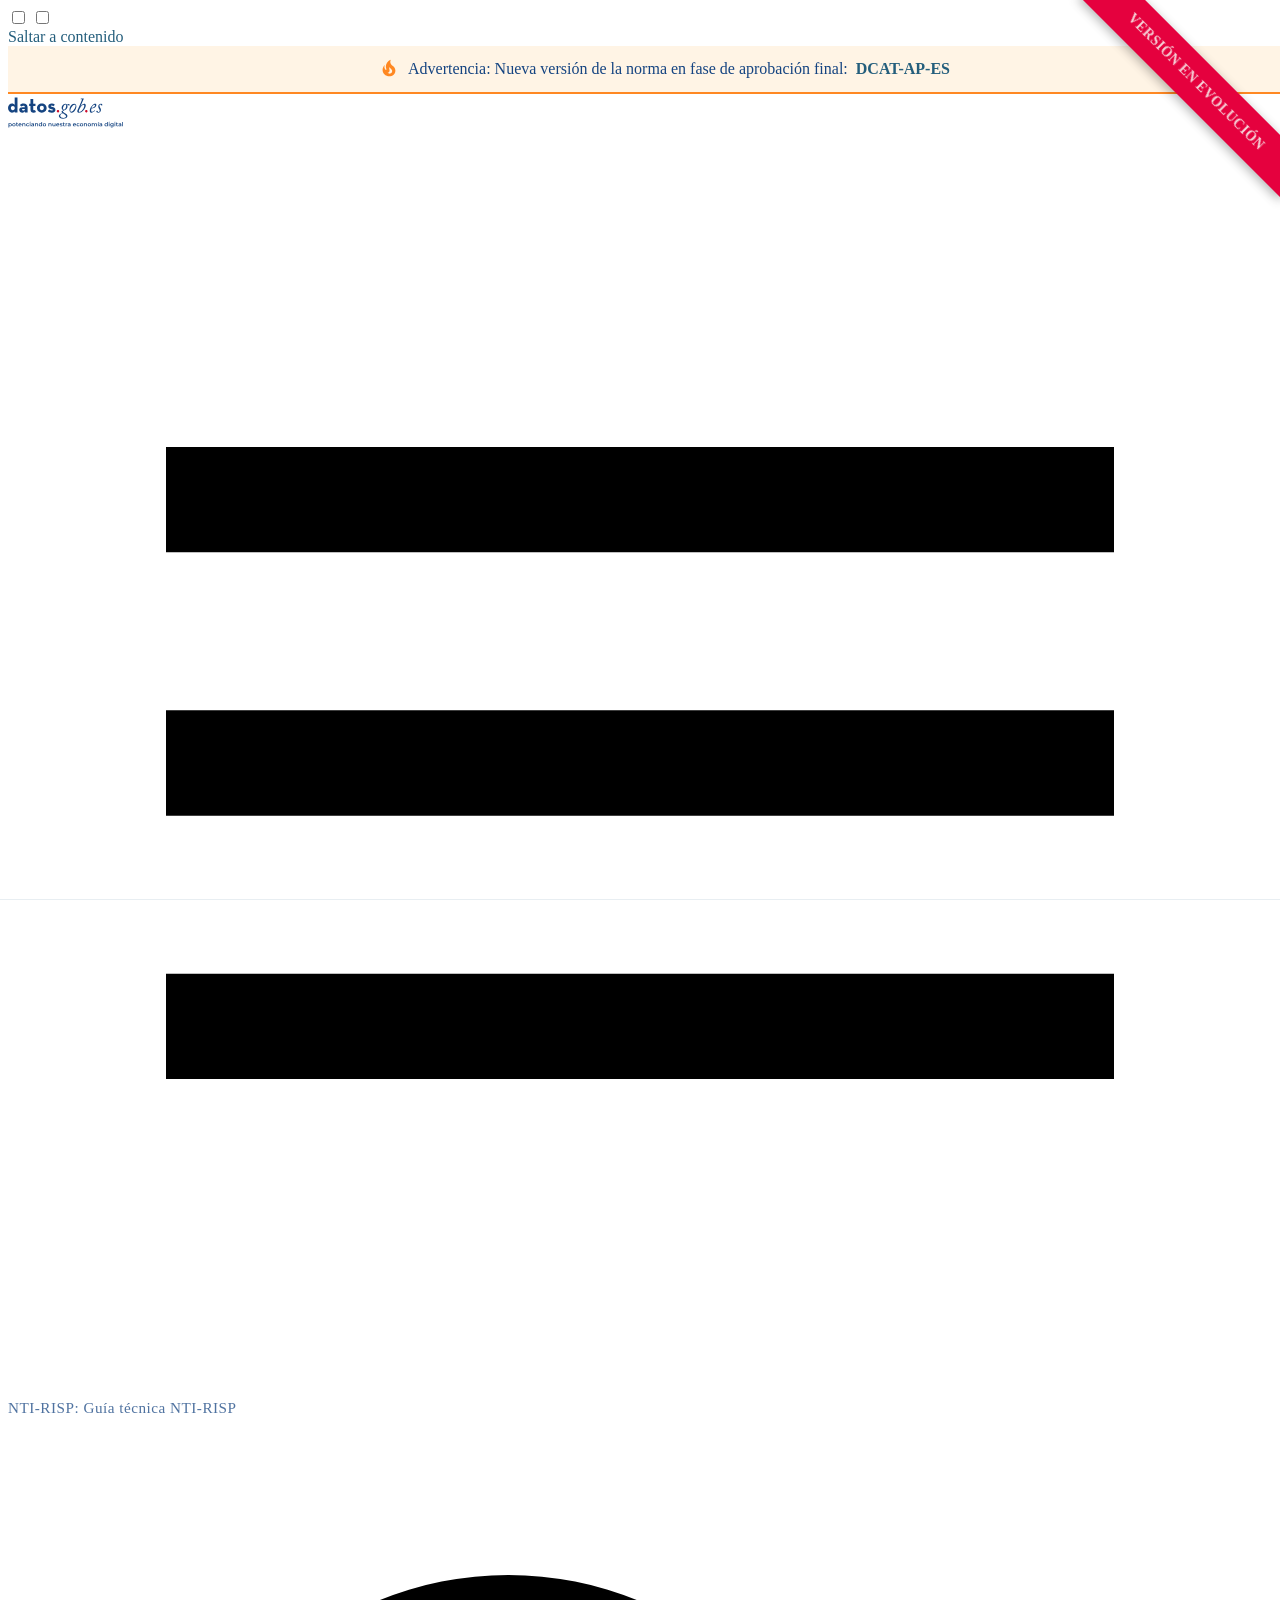
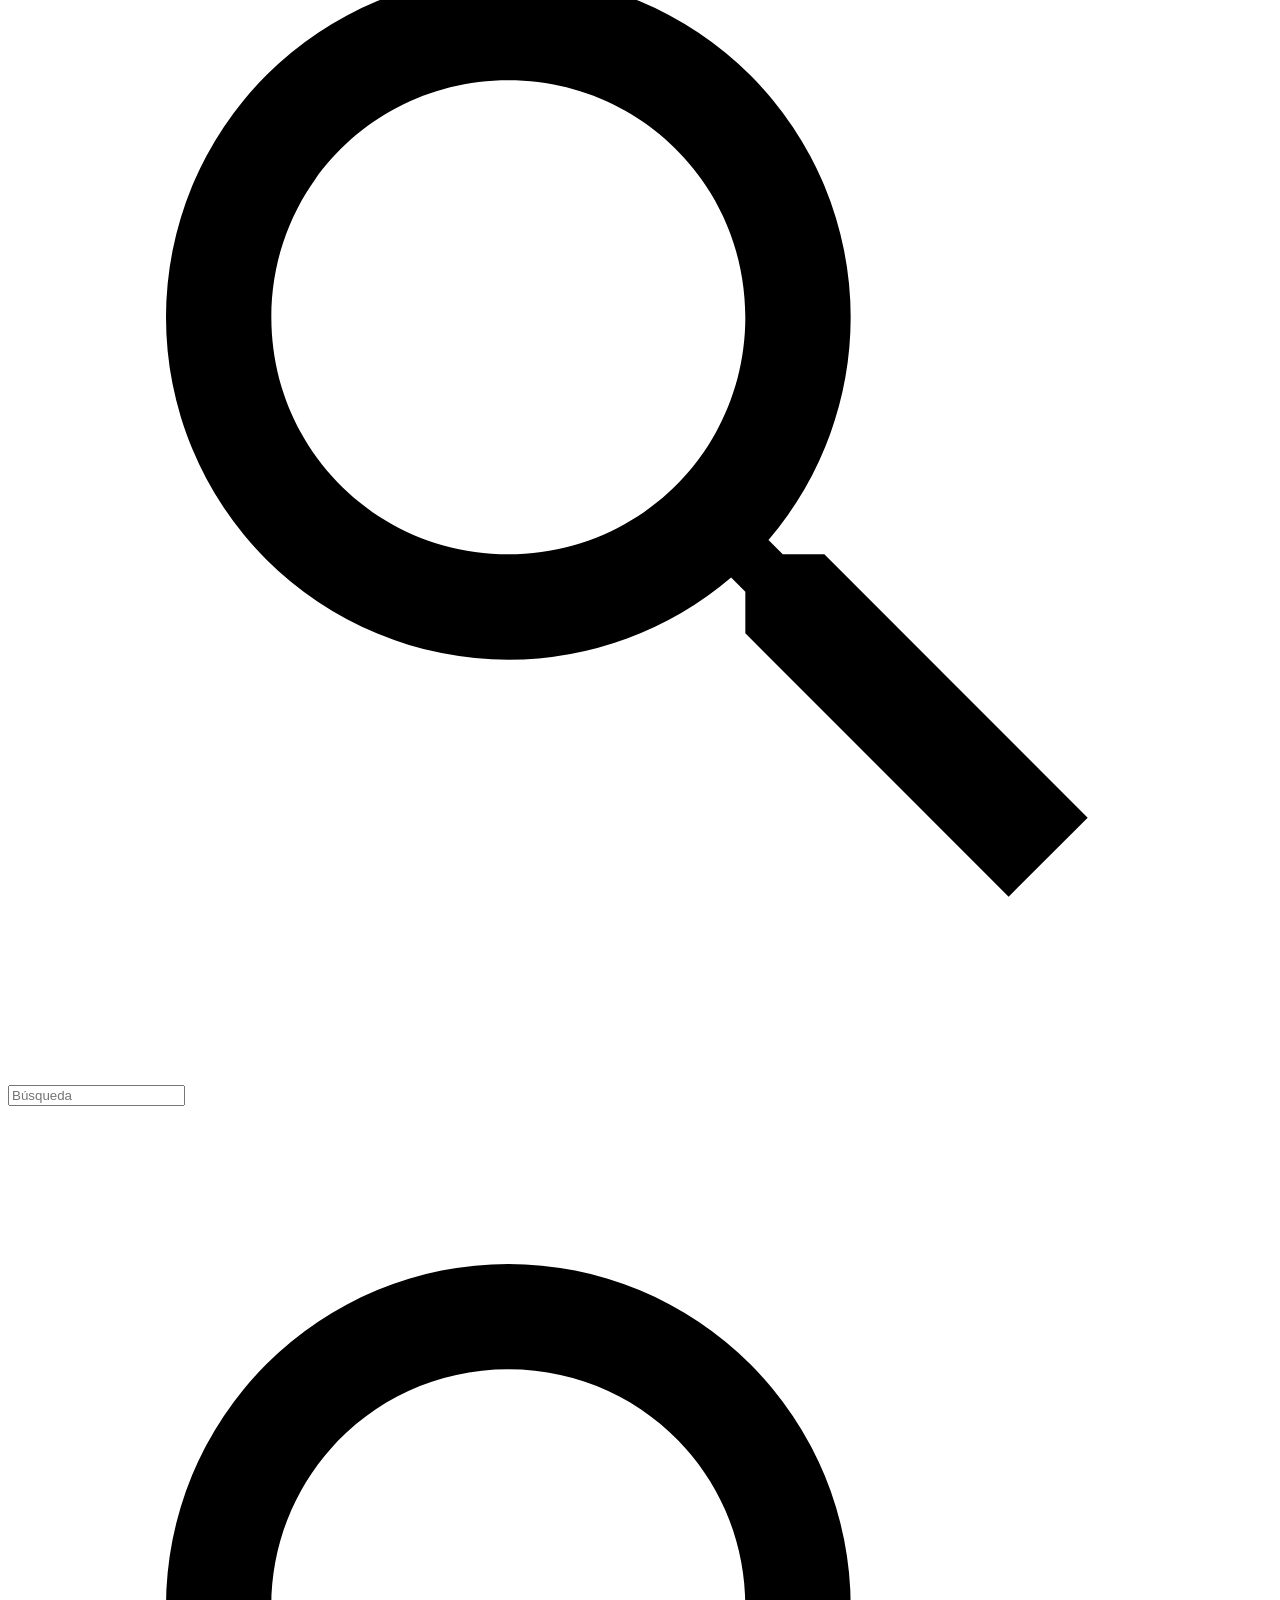
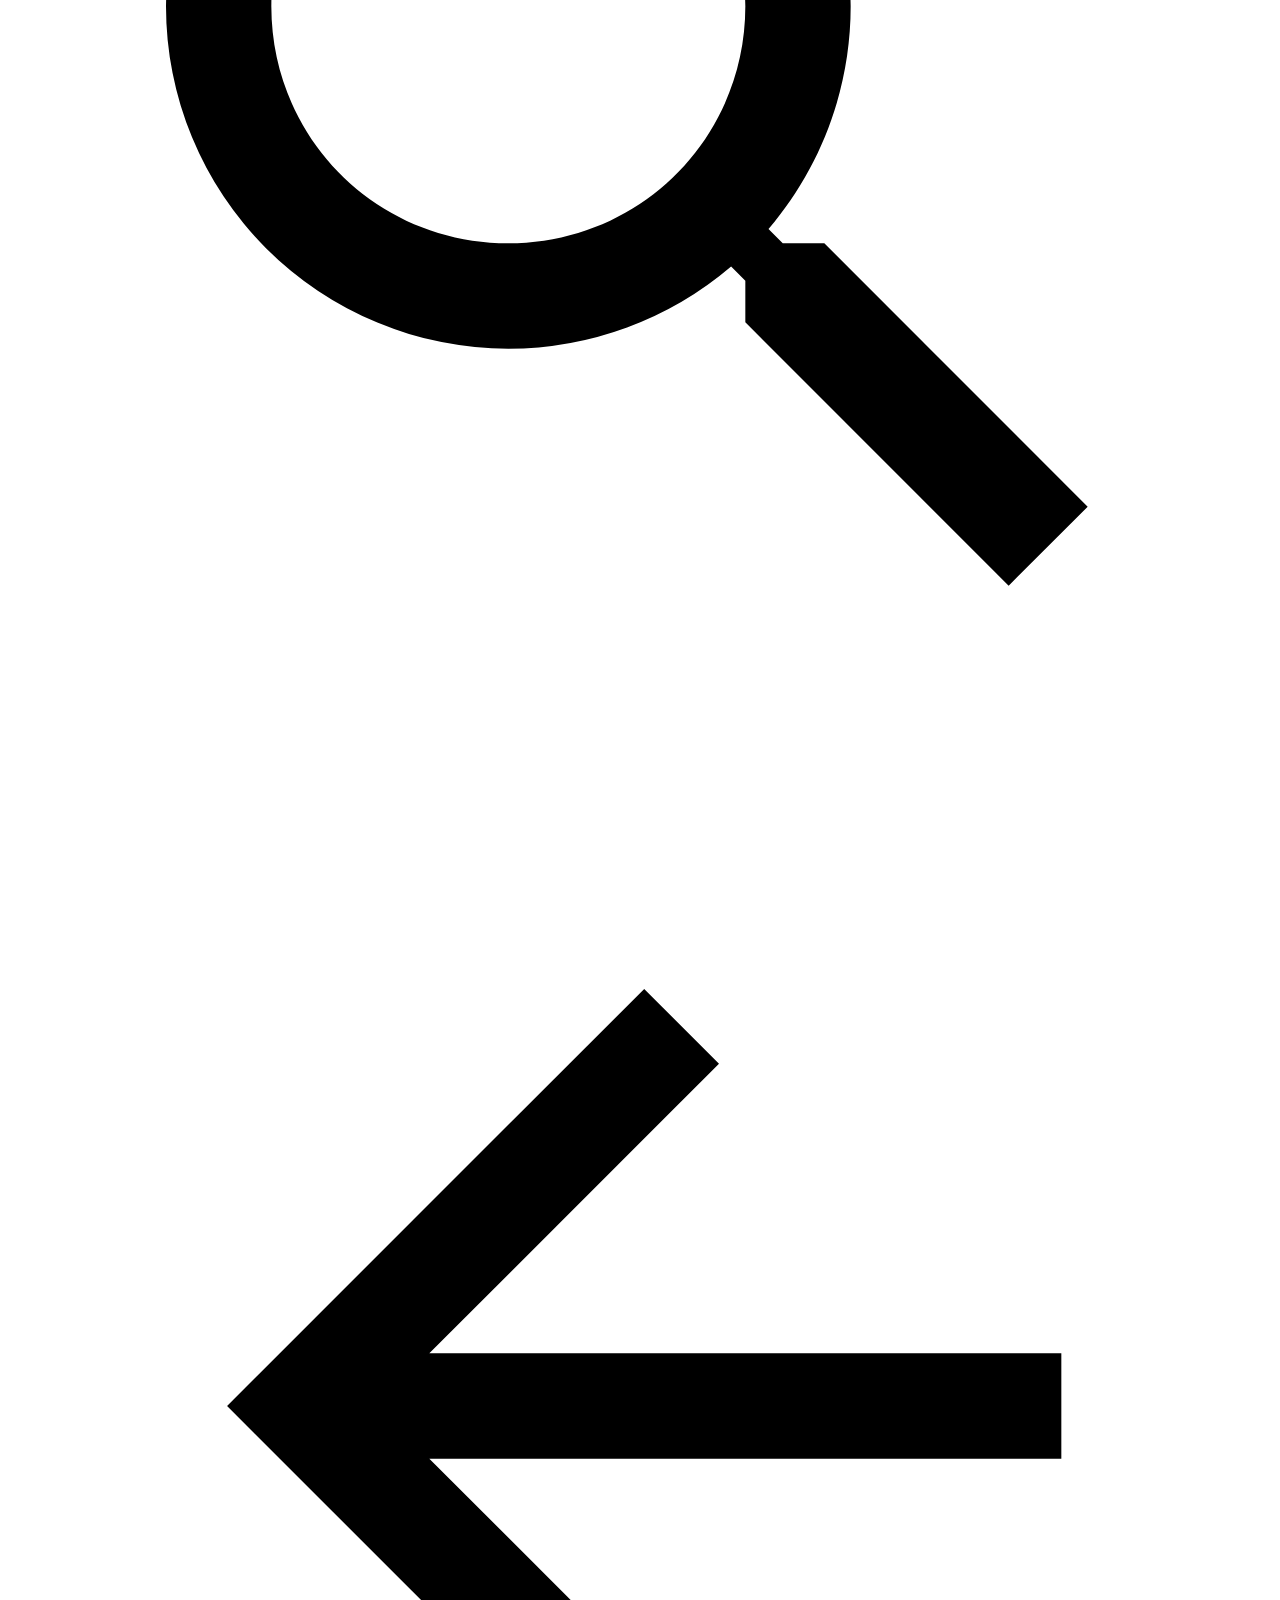
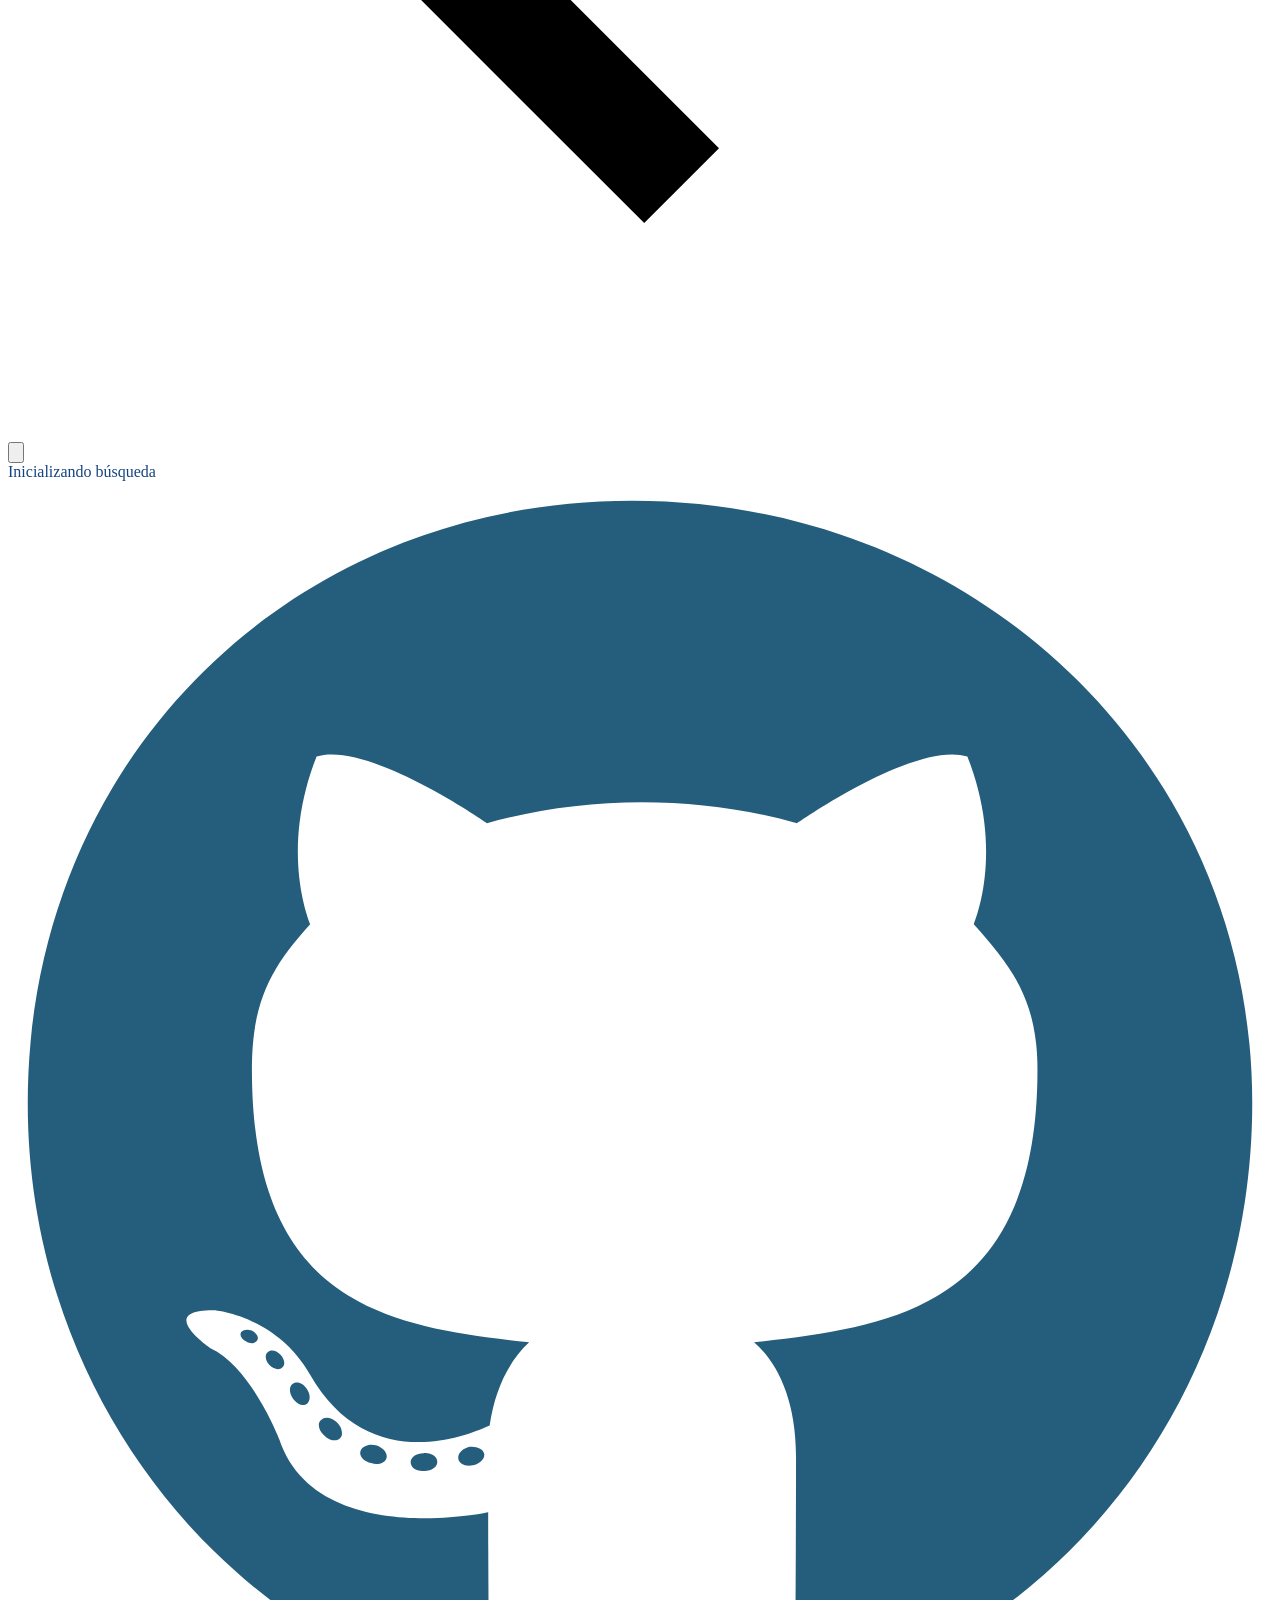
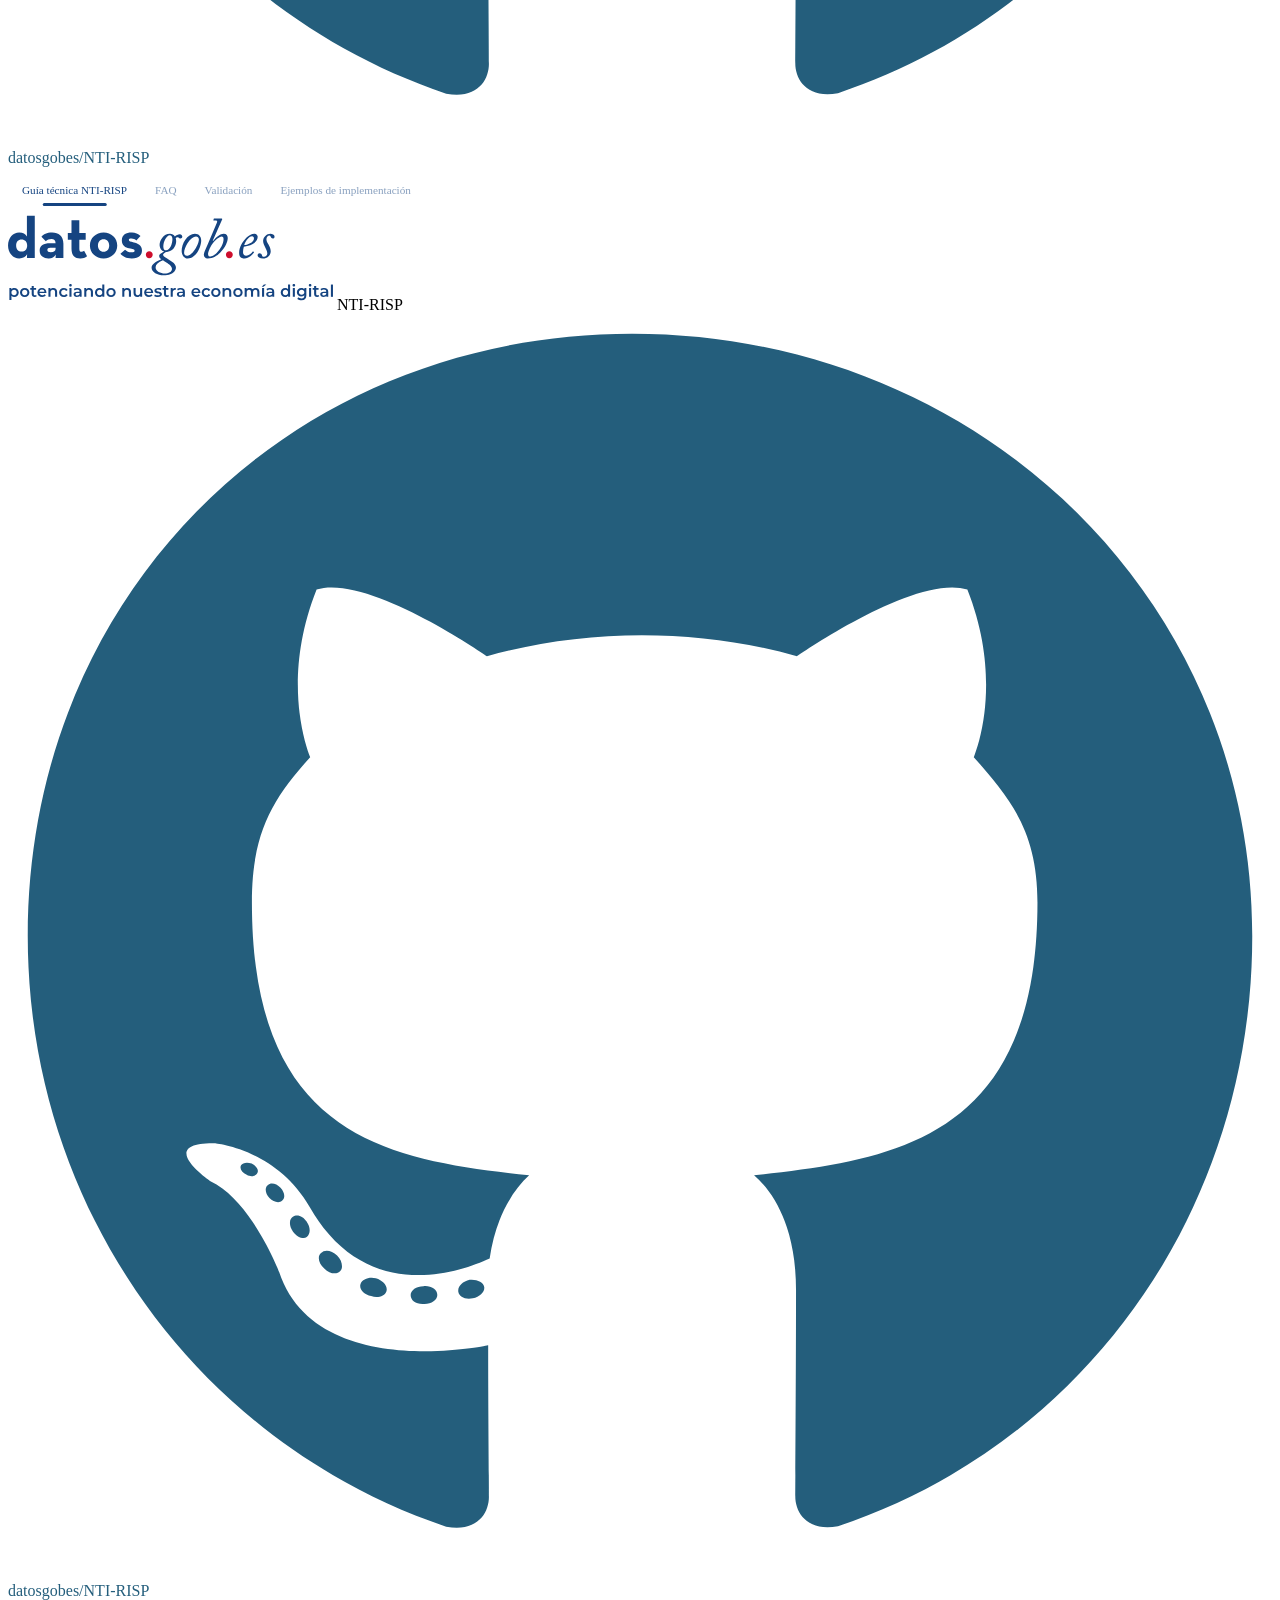
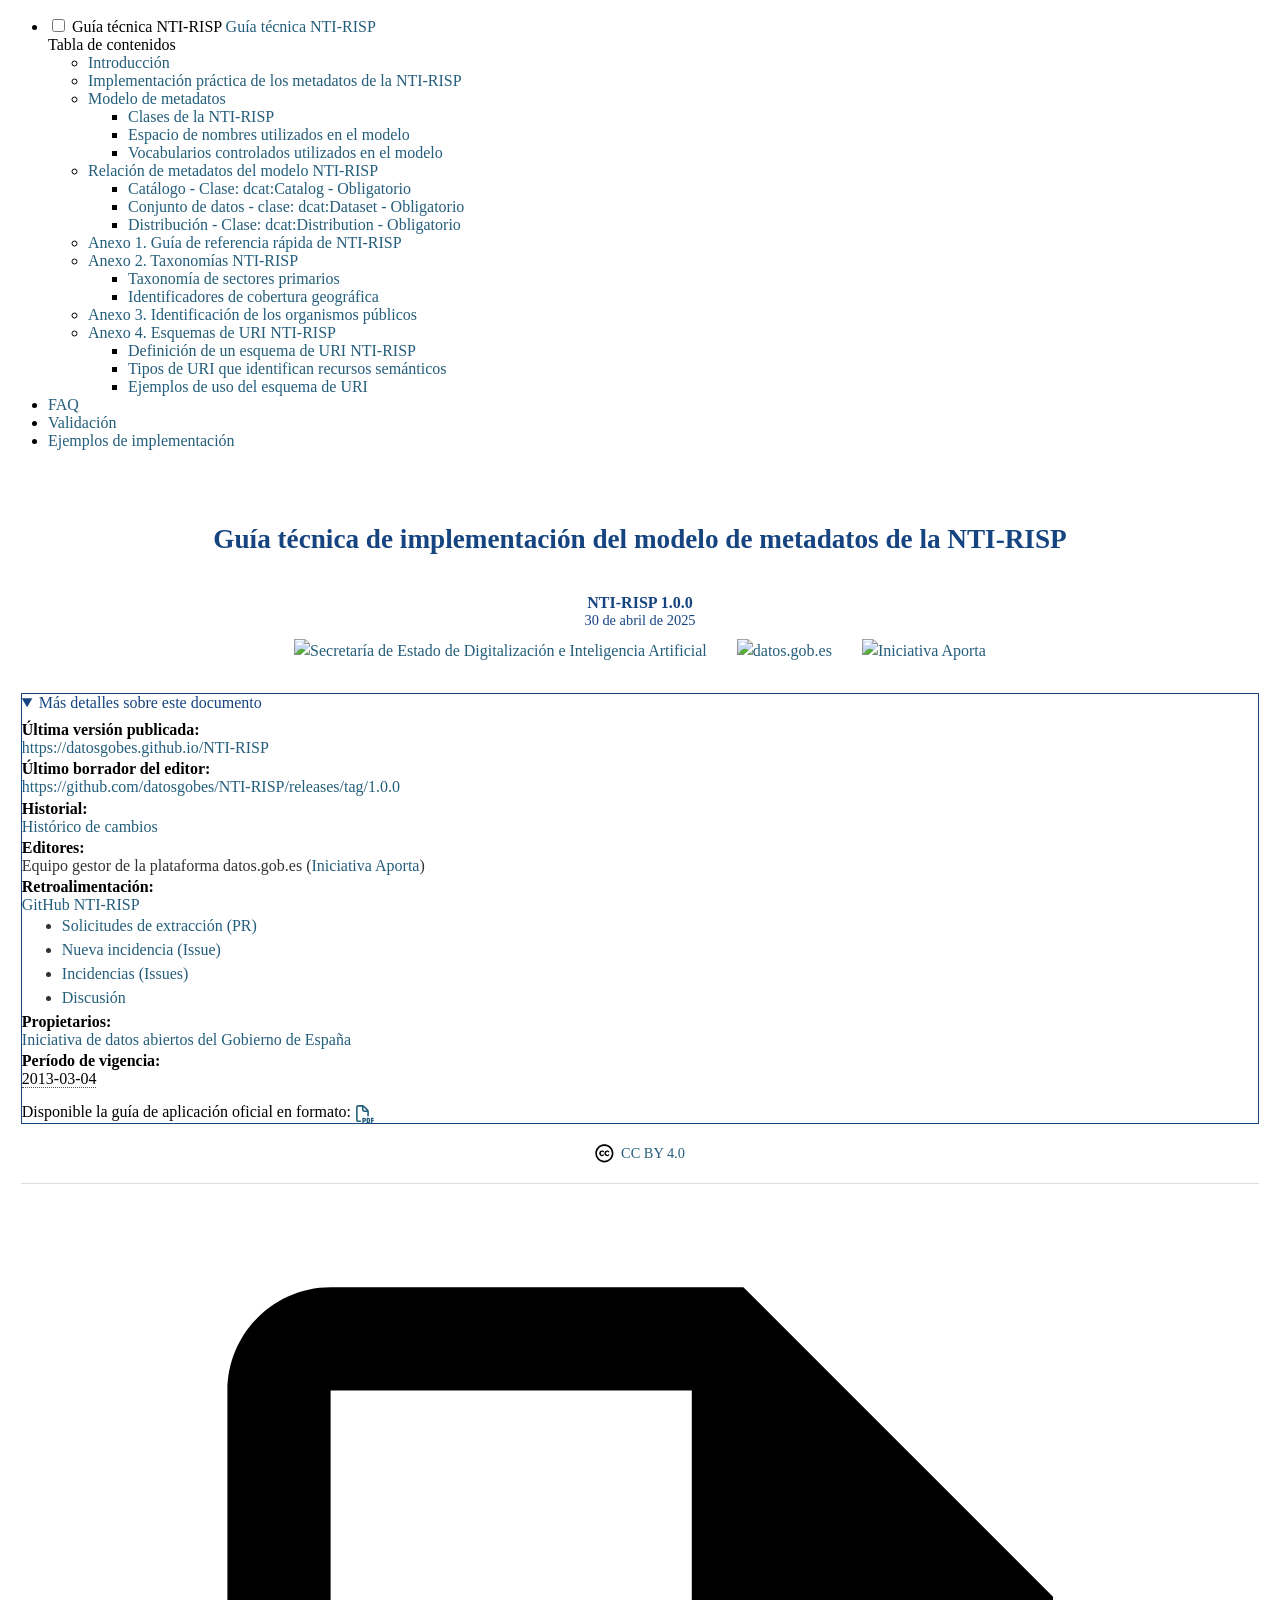
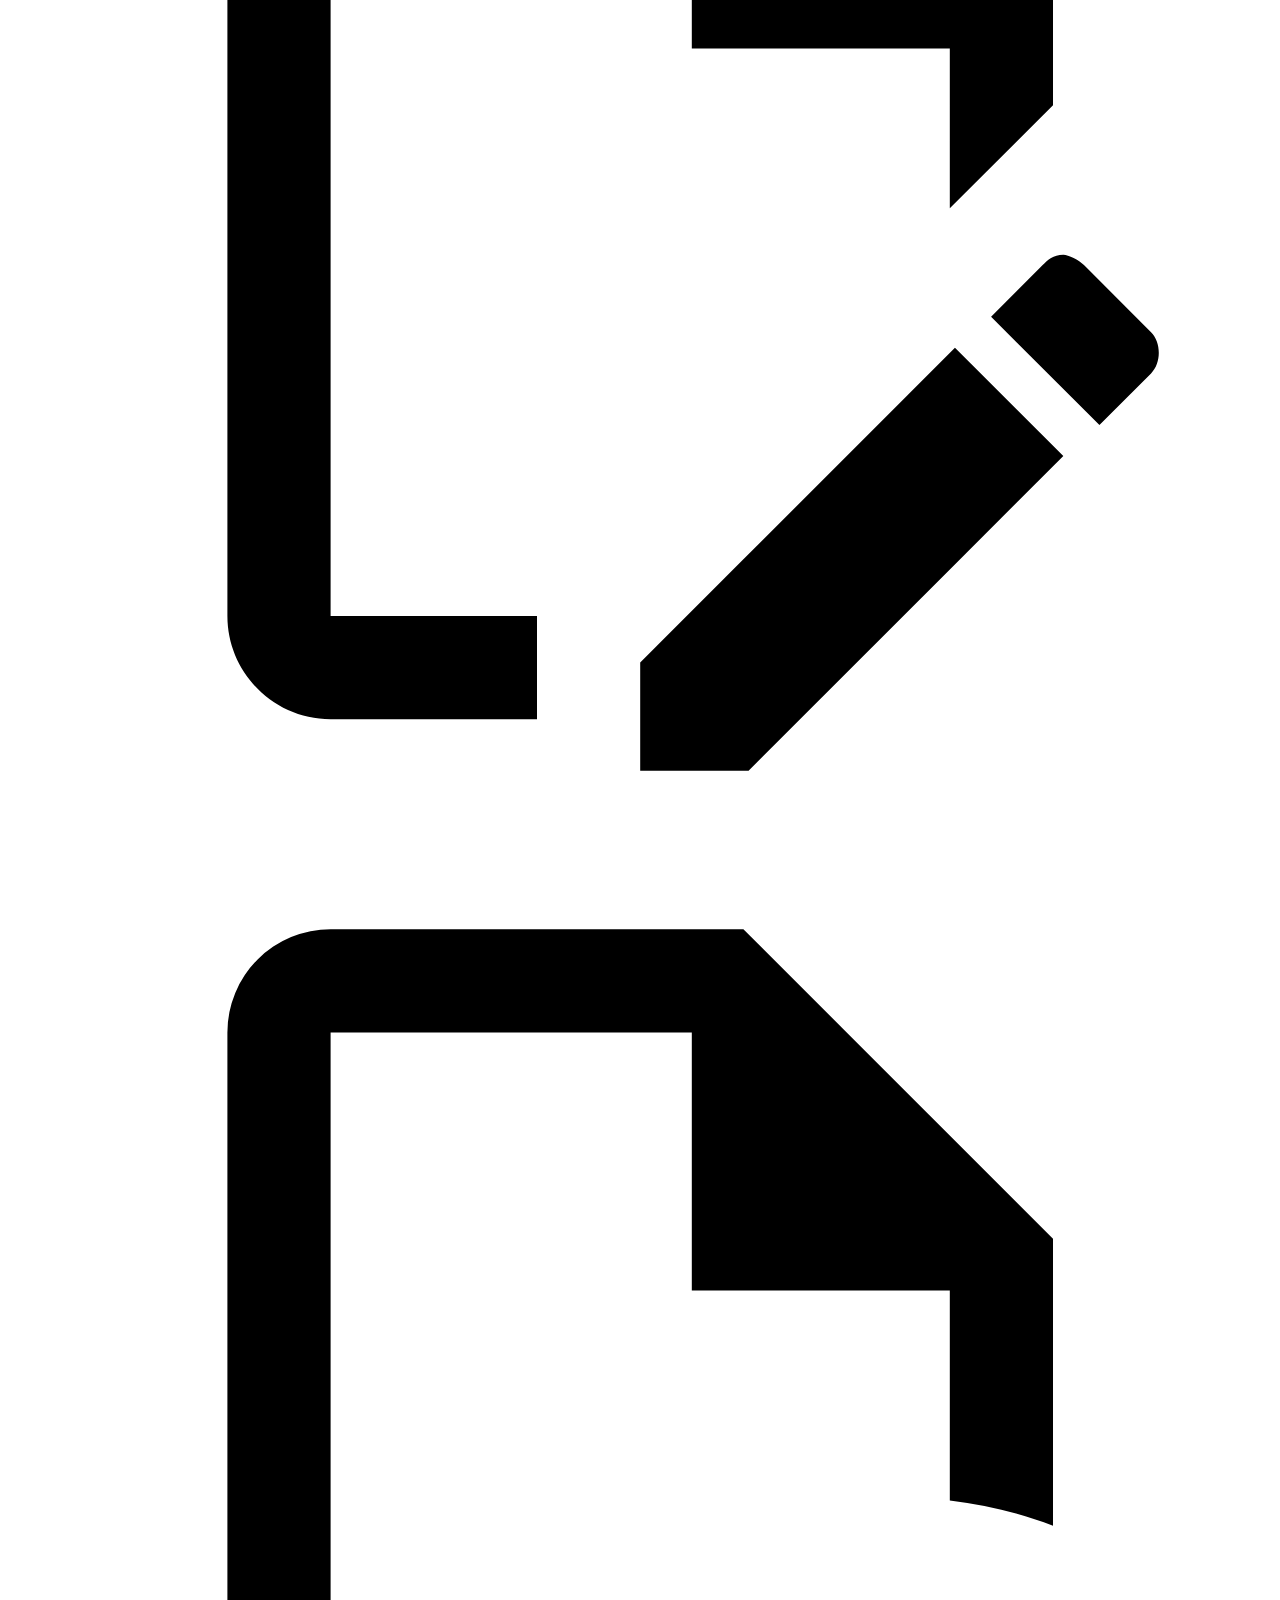
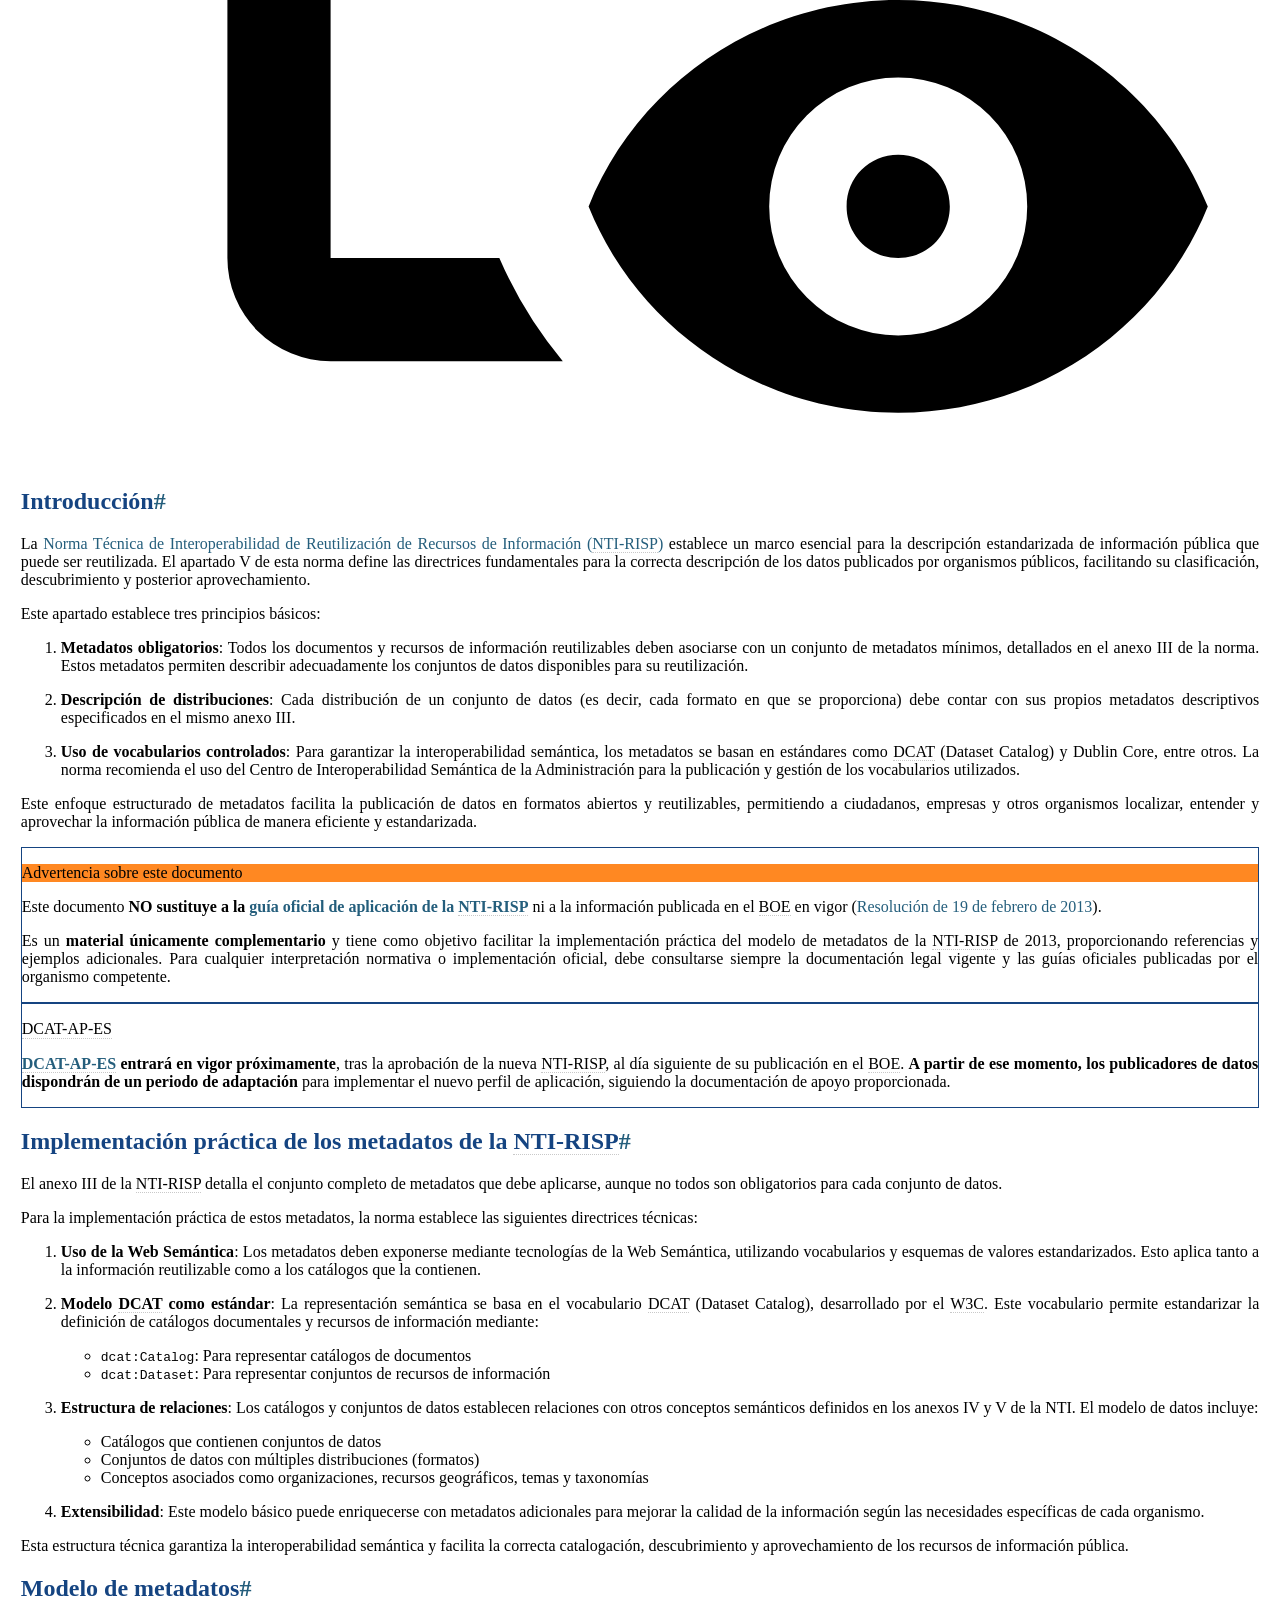
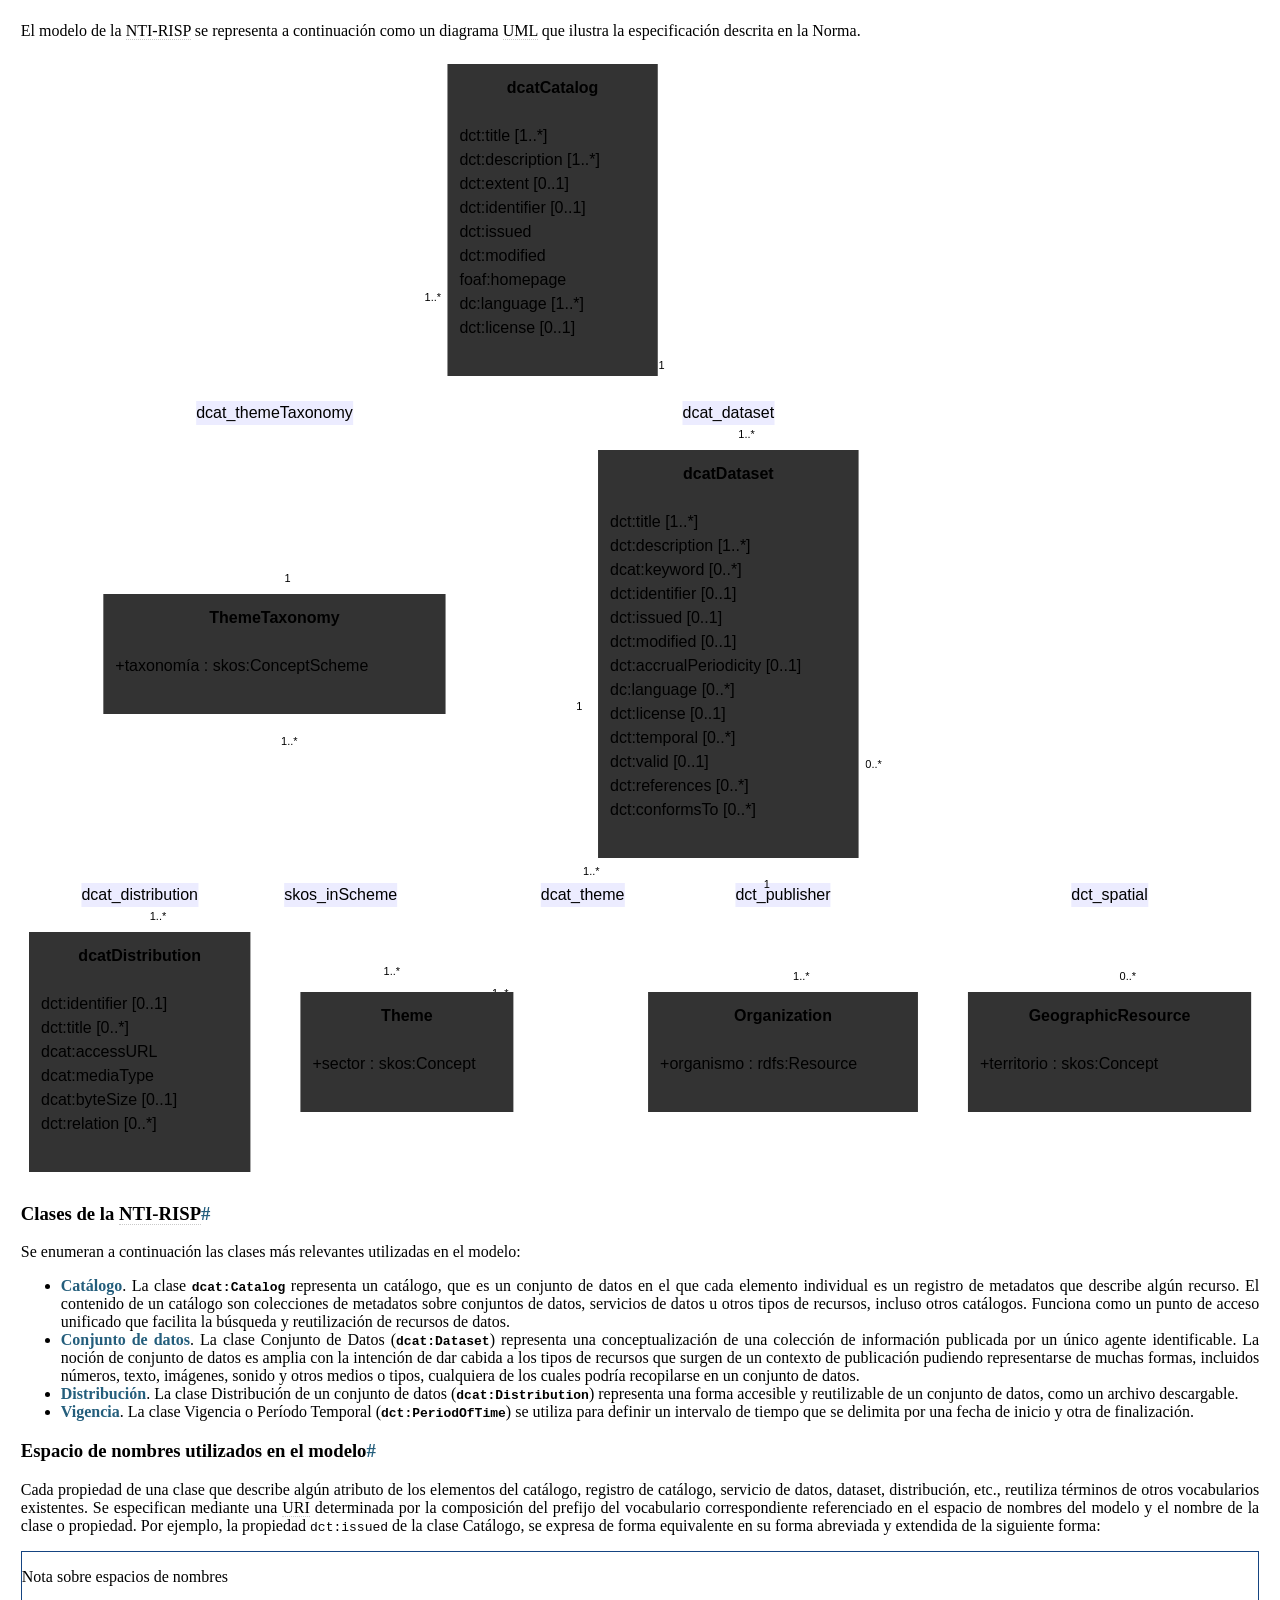
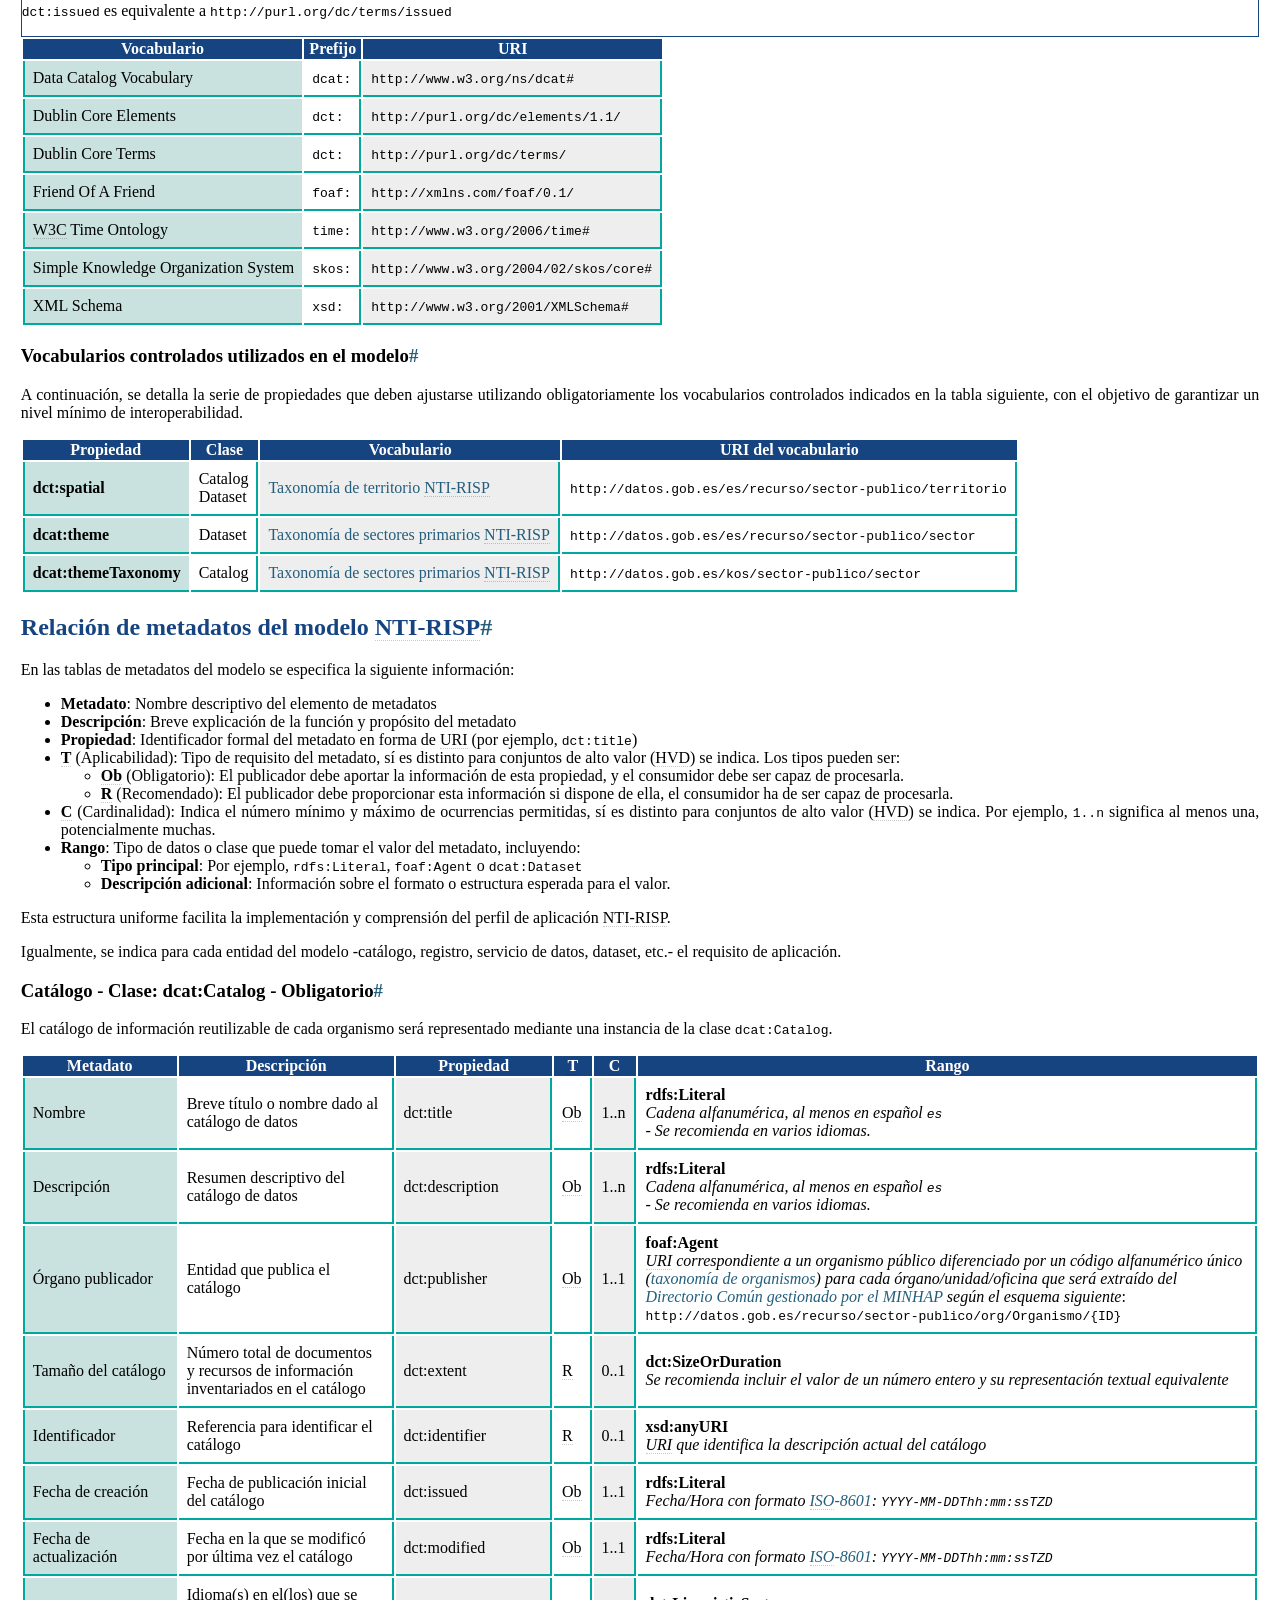
==== commit b6e55252: "Deployed 14a482a with MkDocs version: 1.6.1" ====
--- a/index.html
+++ b/index.html
@@ -1,4 +1,4 @@
-<!doctype html><html lang=es class=no-js> <head><meta charset=utf-8><meta name=viewport content="width=device-width,initial-scale=1"><meta name=description content="Portal para la implementación del modelo de datos de acuerdo con el perfil de aplicación NTI-RISP."><link href="https://datosgobes.github.io/NTI-RISP/" rel="canonical"><link href=faq/ rel=next><link rel=icon href=img/favicon.ico><meta name=generator content="mkdocs-1.6.1, mkdocs-material-9.6.16"><title>NTI-RISP</title><link rel=stylesheet href=assets/stylesheets/main.7e37652d.min.css><link rel=stylesheet href=assets/stylesheets/palette.06af60db.min.css><link rel="stylesheet" href="assets/external/fonts.googleapis.com/css.9a3d0420.css"><style>:root{--md-text-font:"Poppins";--md-code-font:"Roboto Mono"}</style><link rel=stylesheet href=assets/_mkdocstrings.css><link rel=stylesheet href=assets/css/vendor/jquery-ui-1.14.1.min.css><link rel=stylesheet href=assets/css/style.css><link rel=stylesheet href=assets/css/codeblocks.css><link rel=stylesheet href=assets/css/header.css><script>__md_scope=new URL(".",location),__md_hash=e=>[...e].reduce(((e,_)=>(e<<5)-e+_.charCodeAt(0)),0),__md_get=(e,_=localStorage,t=__md_scope)=>JSON.parse(_.getItem(t.pathname+"."+e)),__md_set=(e,_,t=localStorage,a=__md_scope)=>{try{t.setItem(a.pathname+"."+e,JSON.stringify(_))}catch(e){}}</script><meta property=og:type content=website><meta property=og:title content=NTI-RISP><meta property=og:description content="Portal para la implementación del modelo de datos de acuerdo con el perfil de aplicación NTI-RISP."><meta property=og:image content=https://datosgobes.github.io/NTI-RISP/assets/images/social/index.png><meta property=og:image:type content=image/png><meta property=og:image:width content=1200><meta property=og:image:height content=630><meta content=https://datosgobes.github.io/NTI-RISP/ property=og:url><meta name=twitter:card content=summary_large_image><meta name=twitter:title content=NTI-RISP><meta name=twitter:description content="Portal para la implementación del modelo de datos de acuerdo con el perfil de aplicación NTI-RISP."><meta name=twitter:image content=https://datosgobes.github.io/NTI-RISP/assets/images/social/index.png><meta name=google-site-verification content=CLn4-jPgb9_NVblTRKdXxf2xH3uOQQFgTFDVk2lH4mI><style>
+<!doctype html><html lang=es class=no-js> <head><meta charset=utf-8><meta name=viewport content="width=device-width,initial-scale=1"><meta name=description content="Portal para la implementación del modelo de datos de acuerdo con el perfil de aplicación NTI-RISP."><link href="https://datosgobes.github.io/NTI-RISP/" rel="canonical"><link href=faq/ rel=next><link rel=icon href=img/favicon.ico><meta name=generator content="mkdocs-1.6.1, mkdocs-material-9.6.18"><title>NTI-RISP</title><link rel=stylesheet href=assets/stylesheets/main.7e37652d.min.css><link rel=stylesheet href=assets/stylesheets/palette.06af60db.min.css><link rel="stylesheet" href="assets/external/fonts.googleapis.com/css.9a3d0420.css"><style>:root{--md-text-font:"Poppins";--md-code-font:"Roboto Mono"}</style><link rel=stylesheet href=assets/_mkdocstrings.css><link rel=stylesheet href=assets/css/vendor/jquery-ui-1.14.1.min.css><link rel=stylesheet href=assets/css/style.css><link rel=stylesheet href=assets/css/codeblocks.css><link rel=stylesheet href=assets/css/header.css><script>__md_scope=new URL(".",location),__md_hash=e=>[...e].reduce(((e,_)=>(e<<5)-e+_.charCodeAt(0)),0),__md_get=(e,_=localStorage,t=__md_scope)=>JSON.parse(_.getItem(t.pathname+"."+e)),__md_set=(e,_,t=localStorage,a=__md_scope)=>{try{t.setItem(a.pathname+"."+e,JSON.stringify(_))}catch(e){}}</script><meta property=og:type content=website><meta property=og:title content=NTI-RISP><meta property=og:description content="Portal para la implementación del modelo de datos de acuerdo con el perfil de aplicación NTI-RISP."><meta property=og:image content=https://datosgobes.github.io/NTI-RISP/assets/images/social/index.png><meta property=og:image:type content=image/png><meta property=og:image:width content=1200><meta property=og:image:height content=630><meta content=https://datosgobes.github.io/NTI-RISP/ property=og:url><meta name=twitter:card content=summary_large_image><meta name=twitter:title content=NTI-RISP><meta name=twitter:description content="Portal para la implementación del modelo de datos de acuerdo con el perfil de aplicación NTI-RISP."><meta name=twitter:image content=https://datosgobes.github.io/NTI-RISP/assets/images/social/index.png><meta name=google-site-verification content=CLn4-jPgb9_NVblTRKdXxf2xH3uOQQFgTFDVk2lH4mI><style>
         .md-content__inner > h1:first-of-type {
           display: none;
         }
@@ -101,4 +101,4 @@
     if (typeof lang === 'undefined') {
         window.lang = "es";
     }
-</script> <!-- Codeblock enhancement module --> <script src="https://datosgobes.github.io/NTI-RISP//assets/js/modules/codeblock-enhancement.js"></script> </article> </div> <script>var target=document.getElementById(location.hash.slice(1));target&&target.name&&(target.checked=target.name.startsWith("__tabbed_"))</script> </div> <button type=button class="md-top md-icon" data-md-component=top hidden> <svg xmlns=http://www.w3.org/2000/svg viewbox="0 0 24 24"><path d="M13 20h-2V8l-5.5 5.5-1.42-1.42L12 4.16l7.92 7.92-1.42 1.42L13 8z"/></svg> Volver al principio </button> </main> <footer class=md-footer> <nav class="md-footer__inner md-grid" aria-label=Pie> <a href=faq/ class="md-footer__link md-footer__link--next" aria-label="Siguiente: FAQ"> <div class=md-footer__title> <span class=md-footer__direction> Siguiente </span> <div class=md-ellipsis> FAQ </div> </div> <div class="md-footer__button md-icon"> <svg xmlns=http://www.w3.org/2000/svg viewbox="0 0 24 24"><path d="M4 11v2h12l-5.5 5.5 1.42 1.42L19.84 12l-7.92-7.92L10.5 5.5 16 11z"/></svg> </div> </a> </nav> <div class="md-footer-meta md-typeset"> <div class="md-footer-meta__inner md-grid"> <div class=md-copyright> Made with <a href="https://squidfunk.github.io/mkdocs-material/" target="_blank" rel="noopener"> Material for MkDocs </a> </div> <div class=md-social> <a href="https://github.com/datosgobes" target="_blank" rel="noopener" title="GitHub" class="md-social__link"> <svg xmlns=http://www.w3.org/2000/svg viewbox="0 0 512 512"><!-- Font Awesome Free 7.0.0 by @fontawesome - https://fontawesome.com License - https://fontawesome.com/license/free (Icons: CC BY 4.0, Fonts: SIL OFL 1.1, Code: MIT License) Copyright 2025 Fonticons, Inc.--><path fill=currentColor d="M173.9 397.4c0 2-2.3 3.6-5.2 3.6-3.3.3-5.6-1.3-5.6-3.6 0-2 2.3-3.6 5.2-3.6 3-.3 5.6 1.3 5.6 3.6m-31.1-4.5c-.7 2 1.3 4.3 4.3 4.9 2.6 1 5.6 0 6.2-2s-1.3-4.3-4.3-5.2c-2.6-.7-5.5.3-6.2 2.3m44.2-1.7c-2.9.7-4.9 2.6-4.6 4.9.3 2 2.9 3.3 5.9 2.6 2.9-.7 4.9-2.6 4.6-4.6-.3-1.9-3-3.2-5.9-2.9M252.8 8C114.1 8 8 113.3 8 252c0 110.9 69.8 205.8 169.5 239.2 12.8 2.3 17.3-5.6 17.3-12.1 0-6.2-.3-40.4-.3-61.4 0 0-70 15-84.7-29.8 0 0-11.4-29.1-27.8-36.6 0 0-22.9-15.7 1.6-15.4 0 0 24.9 2 38.6 25.8 21.9 38.6 58.6 27.5 72.9 20.9 2.3-16 8.8-27.1 16-33.7-55.9-6.2-112.3-14.3-112.3-110.5 0-27.5 7.6-41.3 23.6-58.9-2.6-6.5-11.1-33.3 2.6-67.9 20.9-6.5 69 27 69 27 20-5.6 41.5-8.5 62.8-8.5s42.8 2.9 62.8 8.5c0 0 48.1-33.6 69-27 13.7 34.7 5.2 61.4 2.6 67.9 16 17.7 25.8 31.5 25.8 58.9 0 96.5-58.9 104.2-114.8 110.5 9.2 7.9 17 22.9 17 46.4 0 33.7-.3 75.4-.3 83.6 0 6.5 4.6 14.4 17.3 12.1C436.2 457.8 504 362.9 504 252 504 113.3 391.5 8 252.8 8M105.2 352.9c-1.3 1-1 3.3.7 5.2 1.6 1.6 3.9 2.3 5.2 1 1.3-1 1-3.3-.7-5.2-1.6-1.6-3.9-2.3-5.2-1m-10.8-8.1c-.7 1.3.3 2.9 2.3 3.9 1.6 1 3.6.7 4.3-.7.7-1.3-.3-2.9-2.3-3.9-2-.6-3.6-.3-4.3.7m32.4 35.6c-1.6 1.3-1 4.3 1.3 6.2 2.3 2.3 5.2 2.6 6.5 1 1.3-1.3.7-4.3-1.3-6.2-2.2-2.3-5.2-2.6-6.5-1m-11.4-14.7c-1.6 1-1.6 3.6 0 5.9s4.3 3.3 5.6 2.3c1.6-1.3 1.6-3.9 0-6.2-1.4-2.3-4-3.3-5.6-2"/></svg> </a> <a href="https://linkedin.com/company/datos-gob-es" target="_blank" rel="noopener" title="LinkedIn" class="md-social__link"> <svg xmlns=http://www.w3.org/2000/svg viewbox="0 0 448 512"><!-- Font Awesome Free 7.0.0 by @fontawesome - https://fontawesome.com License - https://fontawesome.com/license/free (Icons: CC BY 4.0, Fonts: SIL OFL 1.1, Code: MIT License) Copyright 2025 Fonticons, Inc.--><path fill=currentColor d="M416 32H31.9C14.3 32 0 46.5 0 64.3v383.4C0 465.5 14.3 480 31.9 480H416c17.6 0 32-14.5 32-32.3V64.3c0-17.8-14.4-32.3-32-32.3M135.4 416H69V202.2h66.5V416zM102.2 96a38.5 38.5 0 1 1 0 77 38.5 38.5 0 1 1 0-77m282.1 320h-66.4V312c0-24.8-.5-56.7-34.5-56.7-34.6 0-39.9 27-39.9 54.9V416h-66.4V202.2h63.7v29.2h.9c8.9-16.8 30.6-34.5 62.9-34.5 67.2 0 79.7 44.3 79.7 101.9z"/></svg> </a> <a href="https://x.com/datosgob" target="_blank" rel="noopener" title="X" class="md-social__link"> <svg xmlns=http://www.w3.org/2000/svg viewbox="0 0 448 512"><!-- Font Awesome Free 7.0.0 by @fontawesome - https://fontawesome.com License - https://fontawesome.com/license/free (Icons: CC BY 4.0, Fonts: SIL OFL 1.1, Code: MIT License) Copyright 2025 Fonticons, Inc.--><path fill=currentColor d="M357.2 48h70.6L273.6 224.2 455 464H313L201.7 318.6 74.5 464H3.8l164.9-188.5L-5.2 48h145.6l100.5 132.9zm-24.8 373.8h39.1L119.1 88h-42z"/></svg> </a> <a href="https://datos.gob.es" target="_blank" rel="noopener" title="datos.gob.es" class="md-social__link"> <svg xmlns=http://www.w3.org/2000/svg viewbox="0 0 512 512"><!-- Font Awesome Free 7.0.0 by @fontawesome - https://fontawesome.com License - https://fontawesome.com/license/free (Icons: CC BY 4.0, Fonts: SIL OFL 1.1, Code: MIT License) Copyright 2025 Fonticons, Inc.--><path fill=currentColor d="M351.9 280H161c2.9 64.5 17.2 123.9 37.5 167.4 11.4 24.5 23.7 41.8 35.1 52.4 11.2 10.5 18.9 12.2 22.9 12.2s11.7-1.7 22.9-12.2c11.4-10.6 23.7-28 35.1-52.4 20.3-43.5 34.6-102.9 37.5-167.4zm-191-48h190.9c-2.8-64.5-17.1-123.9-37.4-167.4-11.4-24.4-23.7-41.8-35.1-52.4C268.1 1.7 260.4 0 256.4 0s-11.7 1.7-22.9 12.2c-11.4 10.6-23.7 28-35.1 52.4-20.3 43.5-34.6 102.9-37.5 167.4m-48 0c3.5-85.6 25.6-165.1 57.9-217.3C78.7 47.3 10.9 131.2 1.5 232zM1.5 280c9.4 100.8 77.2 184.7 169.3 217.3-32.3-52.2-54.4-131.7-57.9-217.3zm398.4 0c-3.5 85.6-25.6 165.1-57.9 217.3 92.1-32.7 159.9-116.5 169.3-217.3zm111.4-48C501.9 131.2 434.1 47.3 342 14.7c32.3 52.2 54.4 131.7 57.9 217.3z"/></svg> </a> </div> </div> </div> </footer> </div> <div class=md-dialog data-md-component=dialog> <div class="md-dialog__inner md-typeset"></div> </div> <script id=__config type=application/json>{"base": ".", "features": ["content.action.edit", "content.action.view", "announce.dismiss", "navigation.top", "navigation.tabs", "navigation.tabs.sticky", "navigation.path", "navigation.expand", "navigation.footer", "navigation.indexes", "navigation.prune", "search.suggest", "search.highlight", "toc.integrate", "toc.follow", "content.code.copy", "content.footnote.tooltips", "content.tooltips", "navigation.tracking", "content.code.select", "content.code.annotate"], "search": "assets/javascripts/workers/search.d50fe291.min.js", "tags": null, "translations": {"clipboard.copied": "Copiado al portapapeles", "clipboard.copy": "Copiar al portapapeles", "search.result.more.one": "1 m\u00e1s en esta p\u00e1gina", "search.result.more.other": "# m\u00e1s en esta p\u00e1gina", "search.result.none": "No se encontraron documentos", "search.result.one": "1 documento encontrado", "search.result.other": "# documentos encontrados", "search.result.placeholder": "Teclee para comenzar b\u00fasqueda", "search.result.term.missing": "Falta", "select.version": "Seleccionar versi\u00f3n"}, "version": {"provider": "mike"}}</script> <script src=assets/javascripts/bundle.50899def.min.js></script> <script src="assets/external/viewer.diagrams.net/js/viewer-static.min.js"></script> <script src=assets/js/modules/drawio-reload.js></script> <script src=assets/js/vendor/mermaid.min.js></script> <script src=assets/js/vendor/jquery-ui-1.14.1.min.js></script> <script src=assets/js/modules/codeblock-enhancement.js></script> <script src=assets/js/modules/conventions.js></script> </body> </html>+</script> <!-- Codeblock enhancement module --> <script src="https://datosgobes.github.io/NTI-RISP//assets/js/modules/codeblock-enhancement.js"></script> </article> </div> <script>var target=document.getElementById(location.hash.slice(1));target&&target.name&&(target.checked=target.name.startsWith("__tabbed_"))</script> </div> <button type=button class="md-top md-icon" data-md-component=top hidden> <svg xmlns=http://www.w3.org/2000/svg viewbox="0 0 24 24"><path d="M13 20h-2V8l-5.5 5.5-1.42-1.42L12 4.16l7.92 7.92-1.42 1.42L13 8z"/></svg> Volver al principio </button> </main> <footer class=md-footer> <nav class="md-footer__inner md-grid" aria-label=Pie> <a href=faq/ class="md-footer__link md-footer__link--next" aria-label="Siguiente: FAQ"> <div class=md-footer__title> <span class=md-footer__direction> Siguiente </span> <div class=md-ellipsis> FAQ </div> </div> <div class="md-footer__button md-icon"> <svg xmlns=http://www.w3.org/2000/svg viewbox="0 0 24 24"><path d="M4 11v2h12l-5.5 5.5 1.42 1.42L19.84 12l-7.92-7.92L10.5 5.5 16 11z"/></svg> </div> </a> </nav> <div class="md-footer-meta md-typeset"> <div class="md-footer-meta__inner md-grid"> <div class=md-copyright> Made with <a href="https://squidfunk.github.io/mkdocs-material/" target="_blank" rel="noopener"> Material for MkDocs </a> </div> <div class=md-social> <a href="https://github.com/datosgobes" target="_blank" rel="noopener" title="GitHub" class="md-social__link"> <svg xmlns=http://www.w3.org/2000/svg viewbox="0 0 512 512"><!-- Font Awesome Free 7.0.0 by @fontawesome - https://fontawesome.com License - https://fontawesome.com/license/free (Icons: CC BY 4.0, Fonts: SIL OFL 1.1, Code: MIT License) Copyright 2025 Fonticons, Inc.--><path fill=currentColor d="M173.9 397.4c0 2-2.3 3.6-5.2 3.6-3.3.3-5.6-1.3-5.6-3.6 0-2 2.3-3.6 5.2-3.6 3-.3 5.6 1.3 5.6 3.6m-31.1-4.5c-.7 2 1.3 4.3 4.3 4.9 2.6 1 5.6 0 6.2-2s-1.3-4.3-4.3-5.2c-2.6-.7-5.5.3-6.2 2.3m44.2-1.7c-2.9.7-4.9 2.6-4.6 4.9.3 2 2.9 3.3 5.9 2.6 2.9-.7 4.9-2.6 4.6-4.6-.3-1.9-3-3.2-5.9-2.9M252.8 8C114.1 8 8 113.3 8 252c0 110.9 69.8 205.8 169.5 239.2 12.8 2.3 17.3-5.6 17.3-12.1 0-6.2-.3-40.4-.3-61.4 0 0-70 15-84.7-29.8 0 0-11.4-29.1-27.8-36.6 0 0-22.9-15.7 1.6-15.4 0 0 24.9 2 38.6 25.8 21.9 38.6 58.6 27.5 72.9 20.9 2.3-16 8.8-27.1 16-33.7-55.9-6.2-112.3-14.3-112.3-110.5 0-27.5 7.6-41.3 23.6-58.9-2.6-6.5-11.1-33.3 2.6-67.9 20.9-6.5 69 27 69 27 20-5.6 41.5-8.5 62.8-8.5s42.8 2.9 62.8 8.5c0 0 48.1-33.6 69-27 13.7 34.7 5.2 61.4 2.6 67.9 16 17.7 25.8 31.5 25.8 58.9 0 96.5-58.9 104.2-114.8 110.5 9.2 7.9 17 22.9 17 46.4 0 33.7-.3 75.4-.3 83.6 0 6.5 4.6 14.4 17.3 12.1C436.2 457.8 504 362.9 504 252 504 113.3 391.5 8 252.8 8M105.2 352.9c-1.3 1-1 3.3.7 5.2 1.6 1.6 3.9 2.3 5.2 1 1.3-1 1-3.3-.7-5.2-1.6-1.6-3.9-2.3-5.2-1m-10.8-8.1c-.7 1.3.3 2.9 2.3 3.9 1.6 1 3.6.7 4.3-.7.7-1.3-.3-2.9-2.3-3.9-2-.6-3.6-.3-4.3.7m32.4 35.6c-1.6 1.3-1 4.3 1.3 6.2 2.3 2.3 5.2 2.6 6.5 1 1.3-1.3.7-4.3-1.3-6.2-2.2-2.3-5.2-2.6-6.5-1m-11.4-14.7c-1.6 1-1.6 3.6 0 5.9s4.3 3.3 5.6 2.3c1.6-1.3 1.6-3.9 0-6.2-1.4-2.3-4-3.3-5.6-2"/></svg> </a> <a href="https://linkedin.com/company/datos-gob-es" target="_blank" rel="noopener" title="LinkedIn" class="md-social__link"> <svg xmlns=http://www.w3.org/2000/svg viewbox="0 0 448 512"><!-- Font Awesome Free 7.0.0 by @fontawesome - https://fontawesome.com License - https://fontawesome.com/license/free (Icons: CC BY 4.0, Fonts: SIL OFL 1.1, Code: MIT License) Copyright 2025 Fonticons, Inc.--><path fill=currentColor d="M416 32H31.9C14.3 32 0 46.5 0 64.3v383.4C0 465.5 14.3 480 31.9 480H416c17.6 0 32-14.5 32-32.3V64.3c0-17.8-14.4-32.3-32-32.3M135.4 416H69V202.2h66.5V416zM102.2 96a38.5 38.5 0 1 1 0 77 38.5 38.5 0 1 1 0-77m282.1 320h-66.4V312c0-24.8-.5-56.7-34.5-56.7-34.6 0-39.9 27-39.9 54.9V416h-66.4V202.2h63.7v29.2h.9c8.9-16.8 30.6-34.5 62.9-34.5 67.2 0 79.7 44.3 79.7 101.9z"/></svg> </a> <a href="https://x.com/datosgob" target="_blank" rel="noopener" title="X" class="md-social__link"> <svg xmlns=http://www.w3.org/2000/svg viewbox="0 0 448 512"><!-- Font Awesome Free 7.0.0 by @fontawesome - https://fontawesome.com License - https://fontawesome.com/license/free (Icons: CC BY 4.0, Fonts: SIL OFL 1.1, Code: MIT License) Copyright 2025 Fonticons, Inc.--><path fill=currentColor d="M357.2 48h70.6L273.6 224.2 455 464H313L201.7 318.6 74.5 464H3.8l164.9-188.5L-5.2 48h145.6l100.5 132.9zm-24.8 373.8h39.1L119.1 88h-42z"/></svg> </a> <a href="https://datos.gob.es" target="_blank" rel="noopener" title="datos.gob.es" class="md-social__link"> <svg xmlns=http://www.w3.org/2000/svg viewbox="0 0 512 512"><!-- Font Awesome Free 7.0.0 by @fontawesome - https://fontawesome.com License - https://fontawesome.com/license/free (Icons: CC BY 4.0, Fonts: SIL OFL 1.1, Code: MIT License) Copyright 2025 Fonticons, Inc.--><path fill=currentColor d="M351.9 280H161c2.9 64.5 17.2 123.9 37.5 167.4 11.4 24.5 23.7 41.8 35.1 52.4 11.2 10.5 18.9 12.2 22.9 12.2s11.7-1.7 22.9-12.2c11.4-10.6 23.7-28 35.1-52.4 20.3-43.5 34.6-102.9 37.5-167.4zm-191-48h190.9c-2.8-64.5-17.1-123.9-37.4-167.4-11.4-24.4-23.7-41.8-35.1-52.4C268.1 1.7 260.4 0 256.4 0s-11.7 1.7-22.9 12.2c-11.4 10.6-23.7 28-35.1 52.4-20.3 43.5-34.6 102.9-37.5 167.4m-48 0c3.5-85.6 25.6-165.1 57.9-217.3C78.7 47.3 10.9 131.2 1.5 232zM1.5 280c9.4 100.8 77.2 184.7 169.3 217.3-32.3-52.2-54.4-131.7-57.9-217.3zm398.4 0c-3.5 85.6-25.6 165.1-57.9 217.3 92.1-32.7 159.9-116.5 169.3-217.3zm111.4-48C501.9 131.2 434.1 47.3 342 14.7c32.3 52.2 54.4 131.7 57.9 217.3z"/></svg> </a> </div> </div> </div> </footer> </div> <div class=md-dialog data-md-component=dialog> <div class="md-dialog__inner md-typeset"></div> </div> <div class=md-consent data-md-component=consent id=__consent hidden> <div class=md-consent__overlay></div> <aside class=md-consent__inner> <form class="md-consent__form md-grid md-typeset" name=consent> <h4>Información importante sobre Cookies</h4> <p>En esta página web usamos cookies propias y de terceros con fines técnicos y de personalización para el funcionamiento del sitio web o la prestación de servicios expresamente solicitados por el usuario. No recaba ni cede datos de carácter personal de los usuarios sin su conocimiento. Sin embargo, puede contener enlaces a sitios web de terceros con políticas de privacidad ajenas a la de datos.gob.es que usted podrá decidir si acepta o no cuando acceda a ellos. Encontrará más información sobre las cookies utilizadas en nuestra <a href="https://datos.gob.es/es/politica-de-cookies">Documentación de cookies</a></p> <input class=md-toggle type=checkbox id=__settings> <div class=md-consent__settings> <ul class=task-list> <li class=task-list-item> <label class=task-list-control> <input type=checkbox name=github checked> <span class=task-list-indicator></span> GitHub </label> </li> </ul> </div> <div class=md-consent__controls> <button class="md-button md-button--primary">Aceptar</button> <label class=md-button for=__settings>Gestionar cookies</label> </div> </form> </aside> </div> <script>var consent=__md_get("__consent");if(consent)for(var input of document.forms.consent.elements)input.name&&(input.checked=consent[input.name]||!1);else"file:"!==location.protocol&&setTimeout((function(){document.querySelector("[data-md-component=consent]").hidden=!1}),250);var form=document.forms.consent;for(var action of["submit","reset"])form.addEventListener(action,(function(e){if(e.preventDefault(),"reset"===e.type)for(var n of document.forms.consent.elements)n.name&&(n.checked=!1);__md_set("__consent",Object.fromEntries(Array.from(new FormData(form).keys()).map((function(e){return[e,!0]})))),location.hash="",location.reload()}))</script> <script id=__config type=application/json>{"base": ".", "features": ["content.action.edit", "content.action.view", "announce.dismiss", "navigation.top", "navigation.tabs", "navigation.tabs.sticky", "navigation.path", "navigation.expand", "navigation.footer", "navigation.indexes", "navigation.prune", "search.suggest", "search.highlight", "toc.integrate", "toc.follow", "content.code.copy", "content.footnote.tooltips", "content.tooltips", "navigation.tracking", "content.code.select", "content.code.annotate"], "search": "assets/javascripts/workers/search.973d3a69.min.js", "tags": null, "translations": {"clipboard.copied": "Copiado al portapapeles", "clipboard.copy": "Copiar al portapapeles", "search.result.more.one": "1 m\u00e1s en esta p\u00e1gina", "search.result.more.other": "# m\u00e1s en esta p\u00e1gina", "search.result.none": "No se encontraron documentos", "search.result.one": "1 documento encontrado", "search.result.other": "# documentos encontrados", "search.result.placeholder": "Teclee para comenzar b\u00fasqueda", "search.result.term.missing": "Falta", "select.version": "Seleccionar versi\u00f3n"}, "version": {"provider": "mike"}}</script> <script src=assets/javascripts/bundle.92b07e13.min.js></script> <script src="assets/external/viewer.diagrams.net/js/viewer-static.min.js"></script> <script src=assets/js/modules/drawio-reload.js></script> <script src=assets/js/vendor/mermaid.min.js></script> <script src=assets/js/vendor/jquery-ui-1.14.1.min.js></script> <script src=assets/js/modules/codeblock-enhancement.js></script> <script src=assets/js/modules/conventions.js></script> </body> </html>
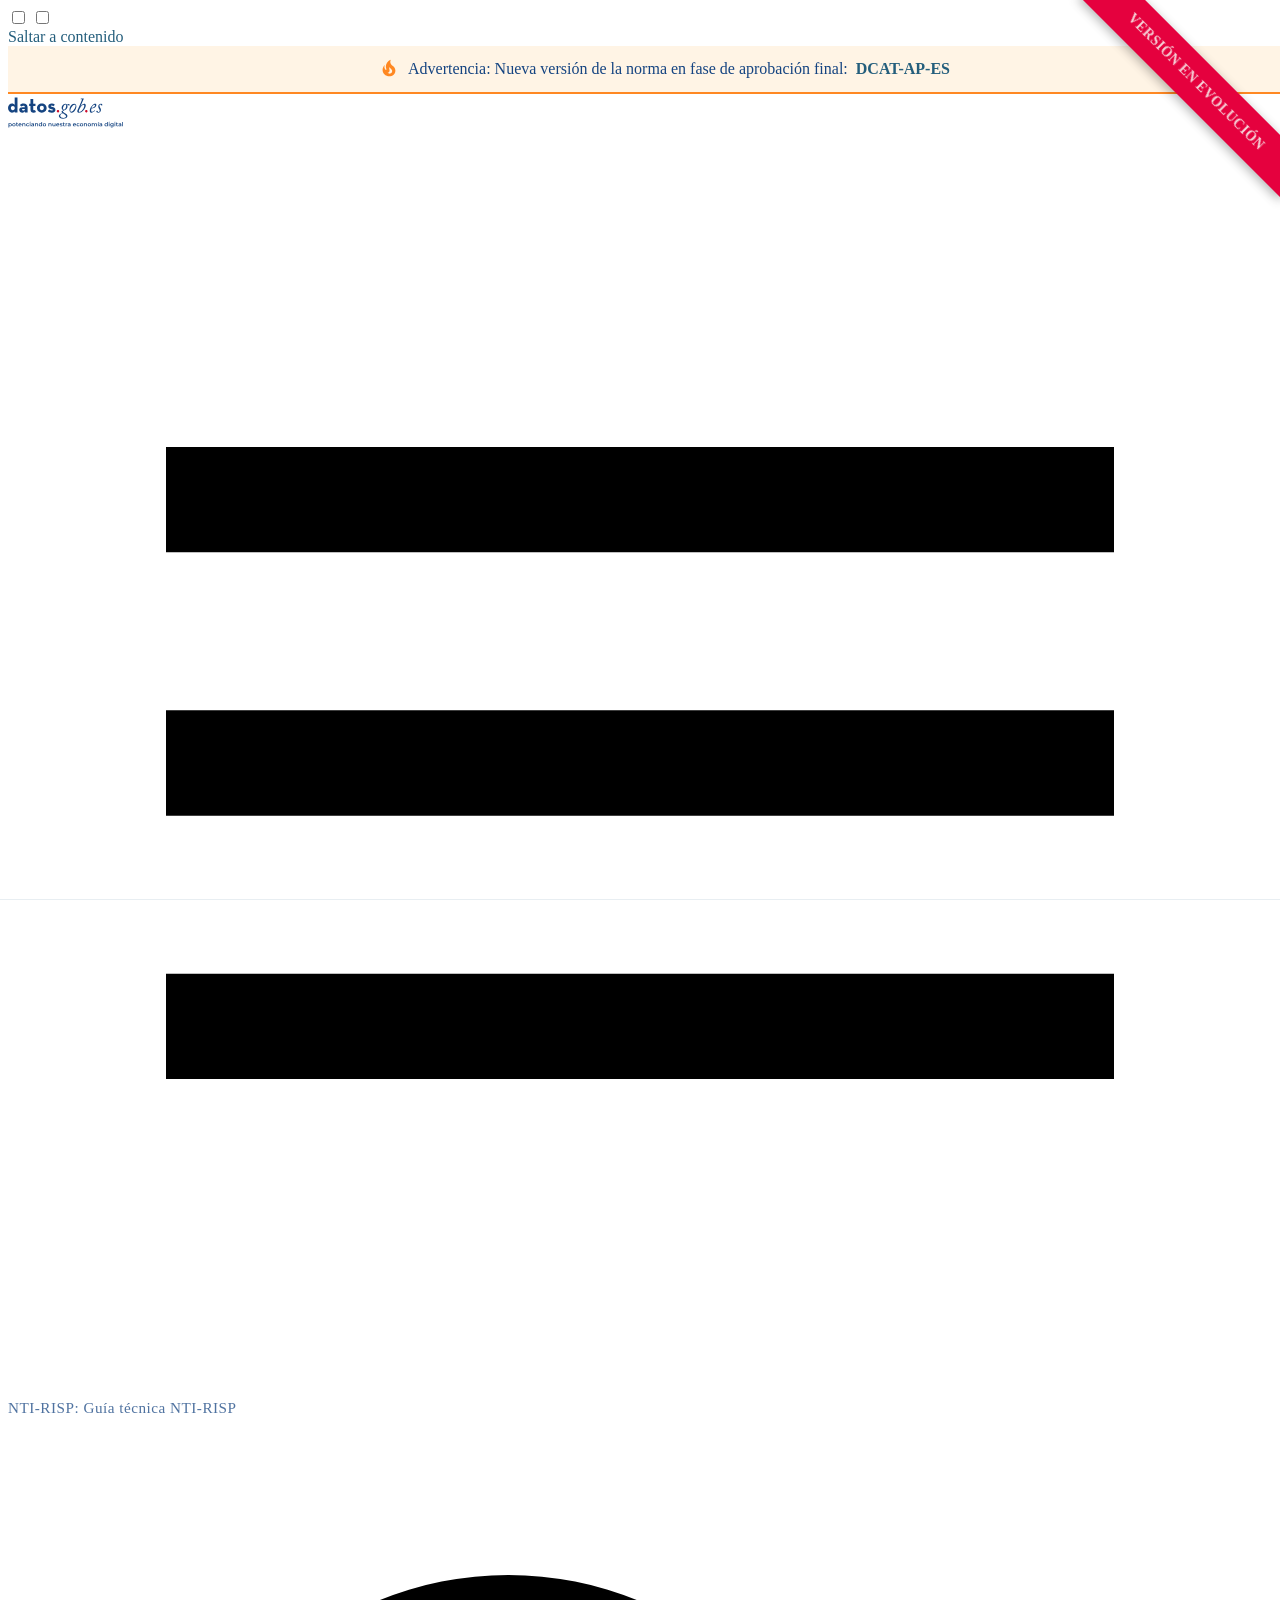
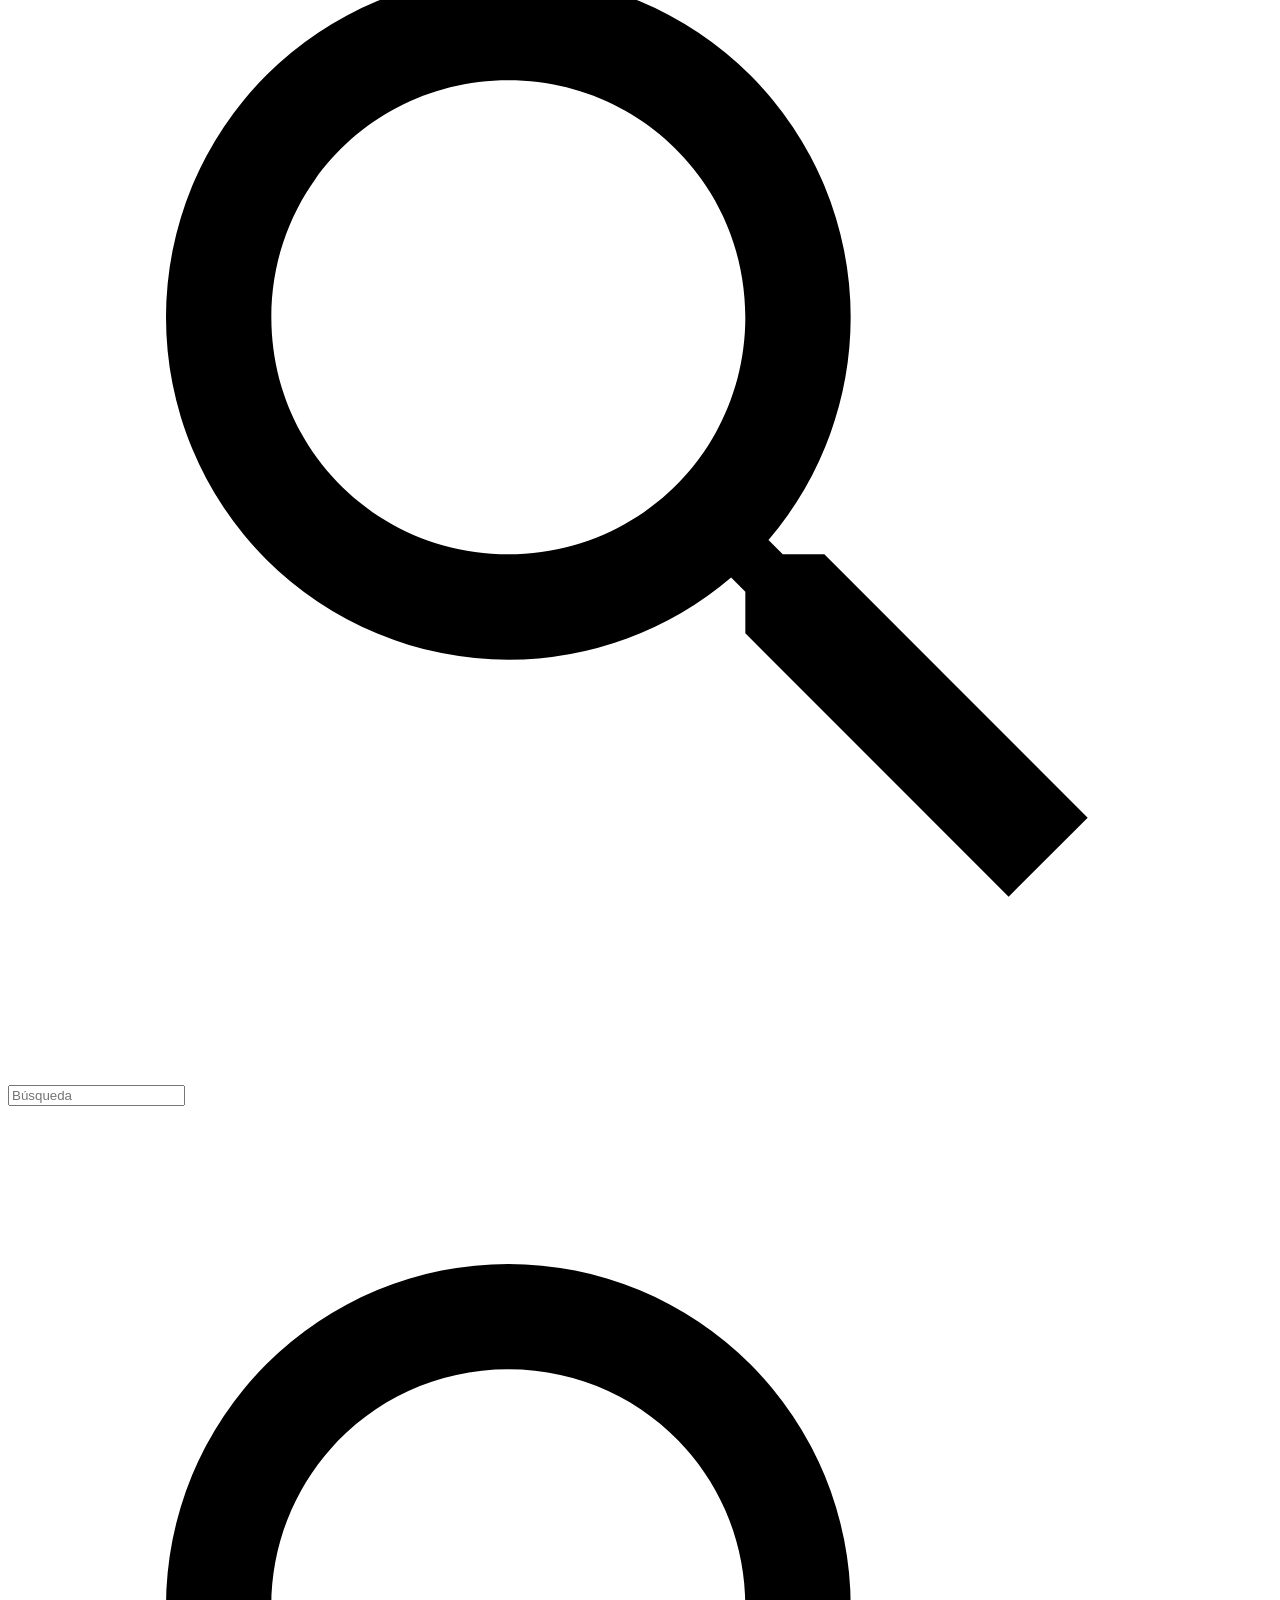
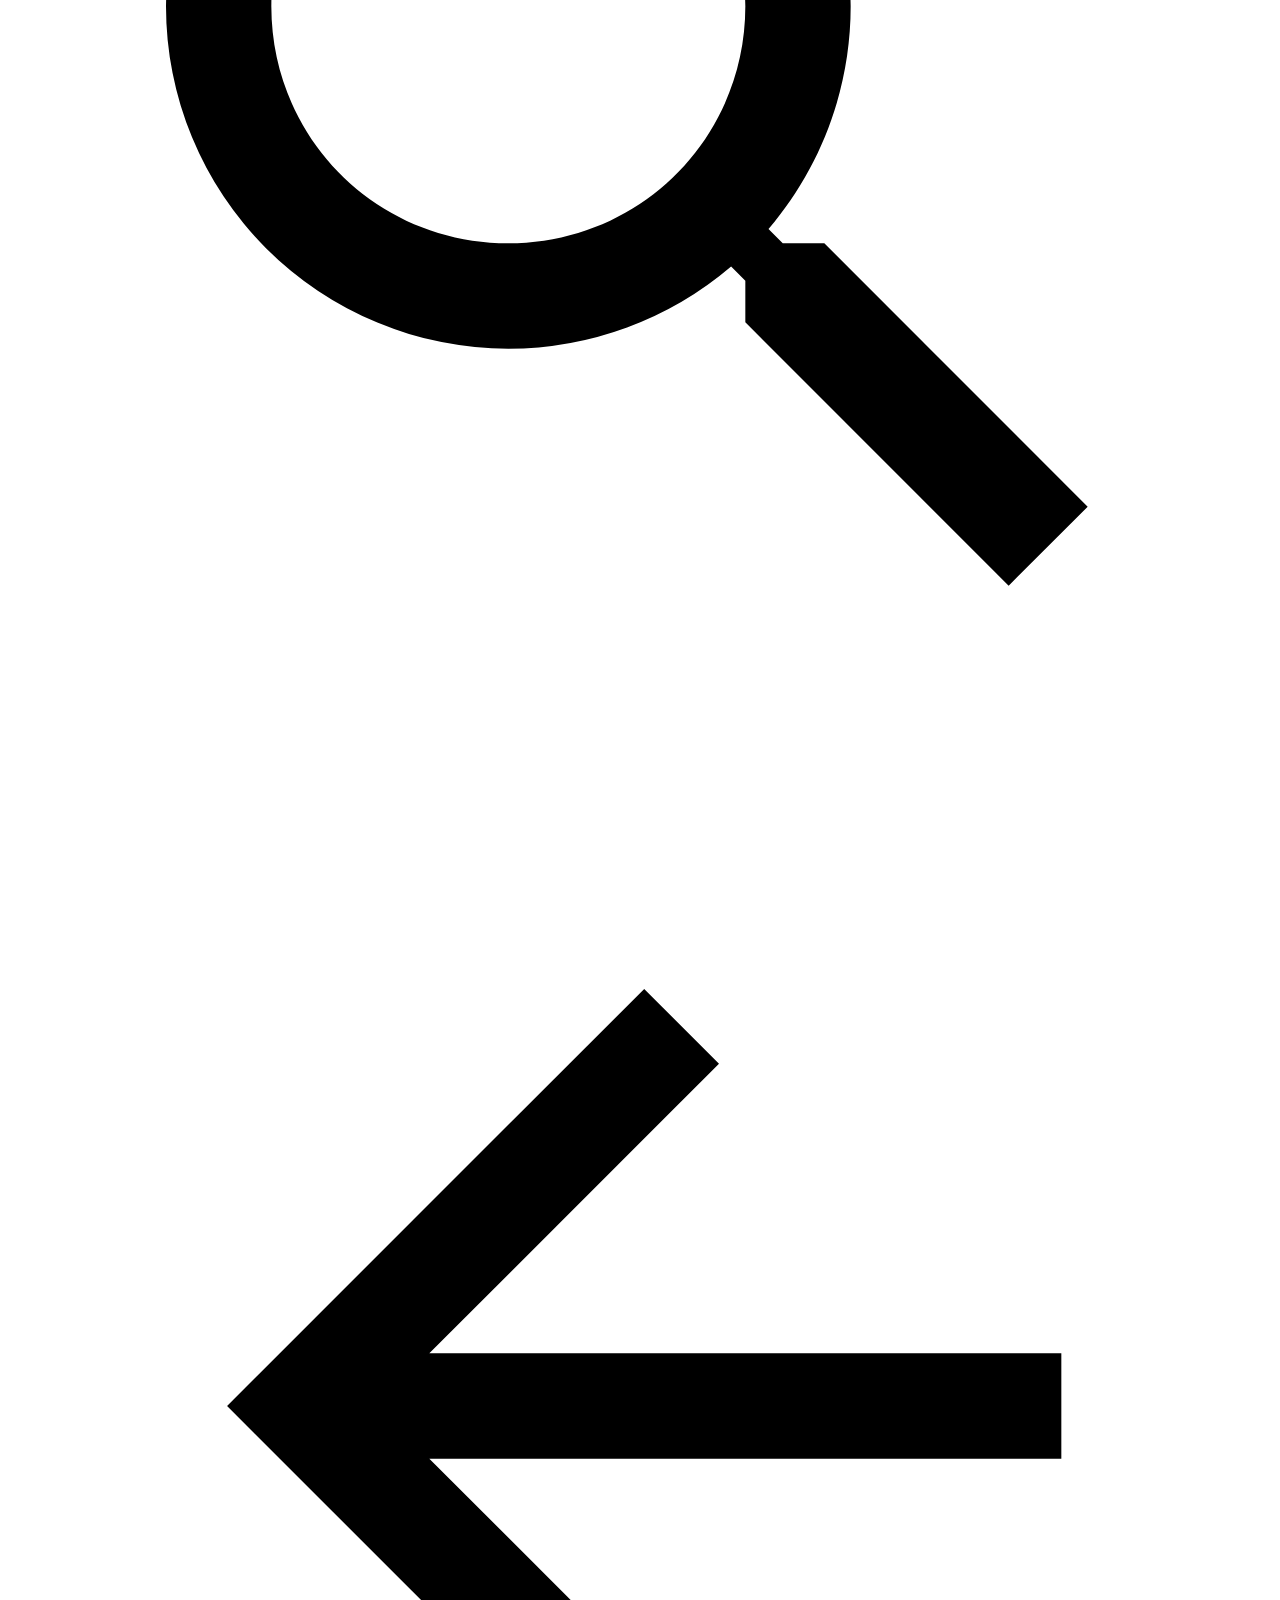
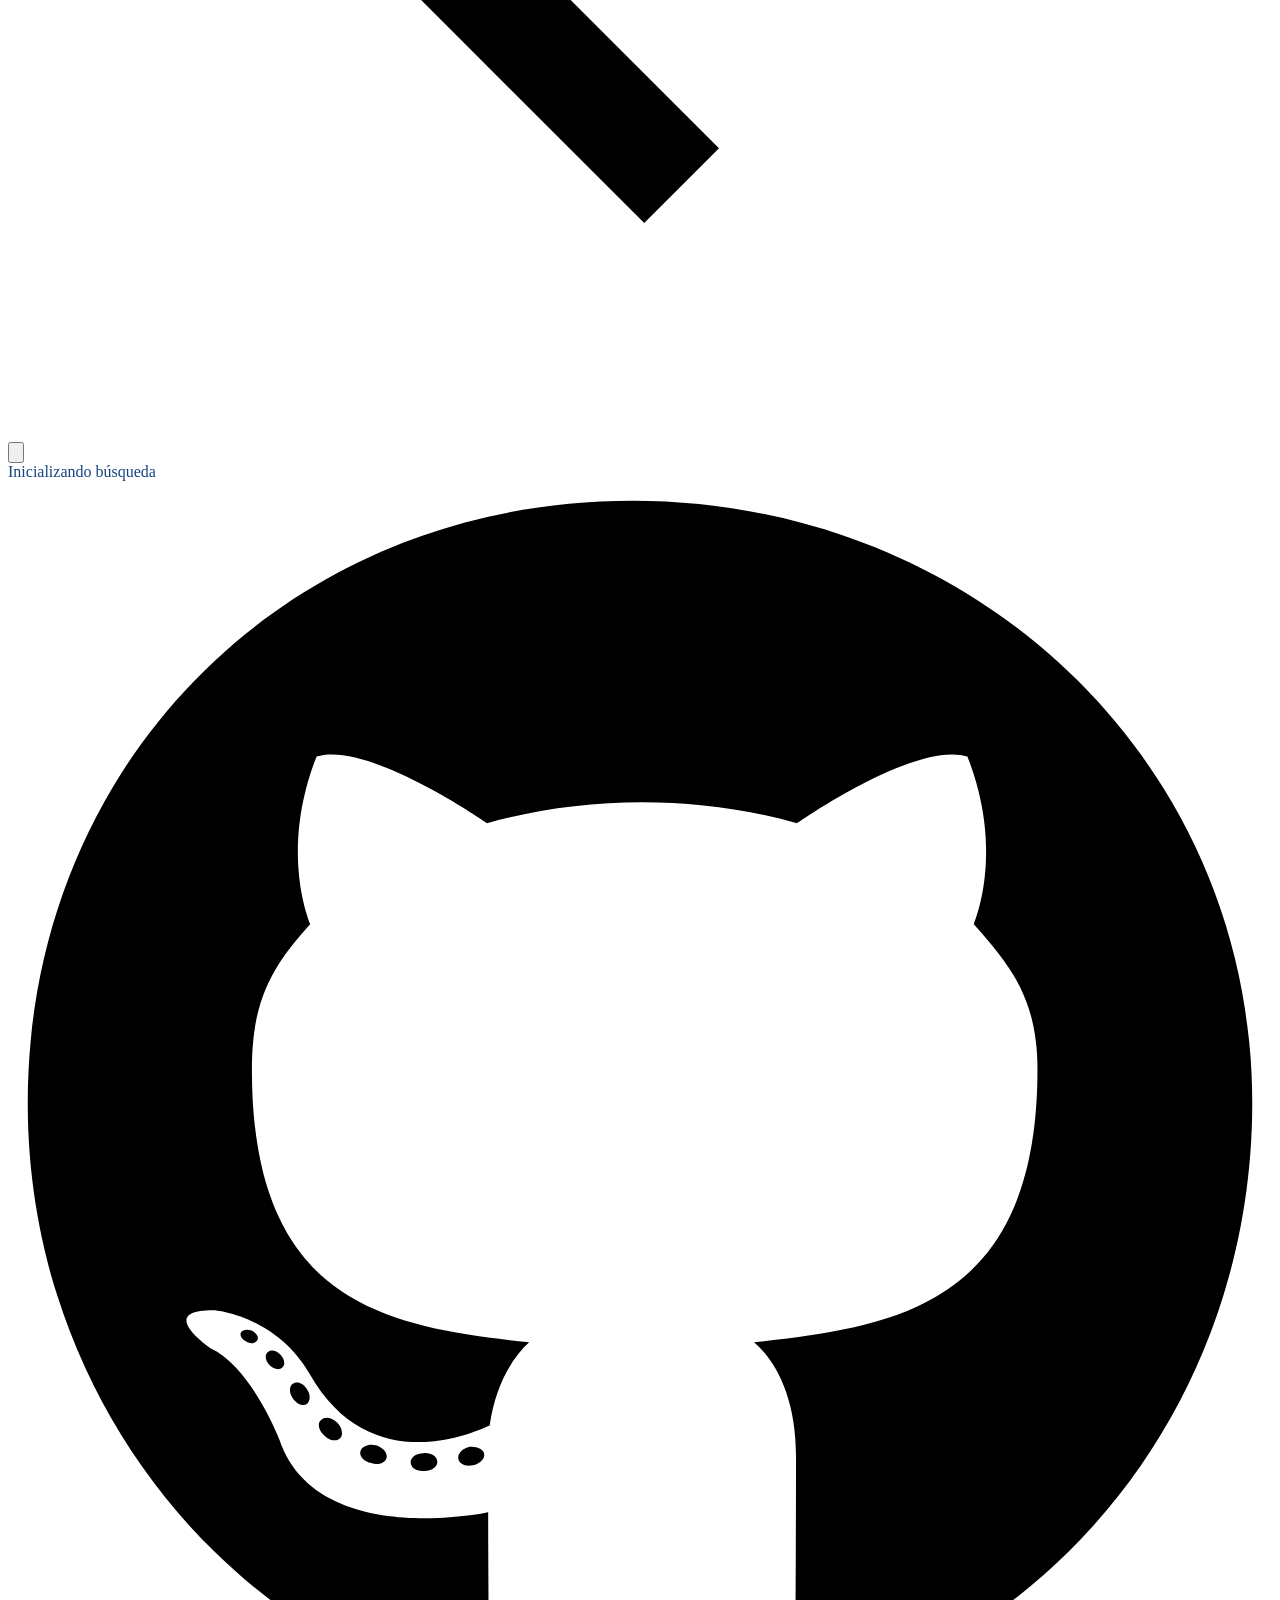
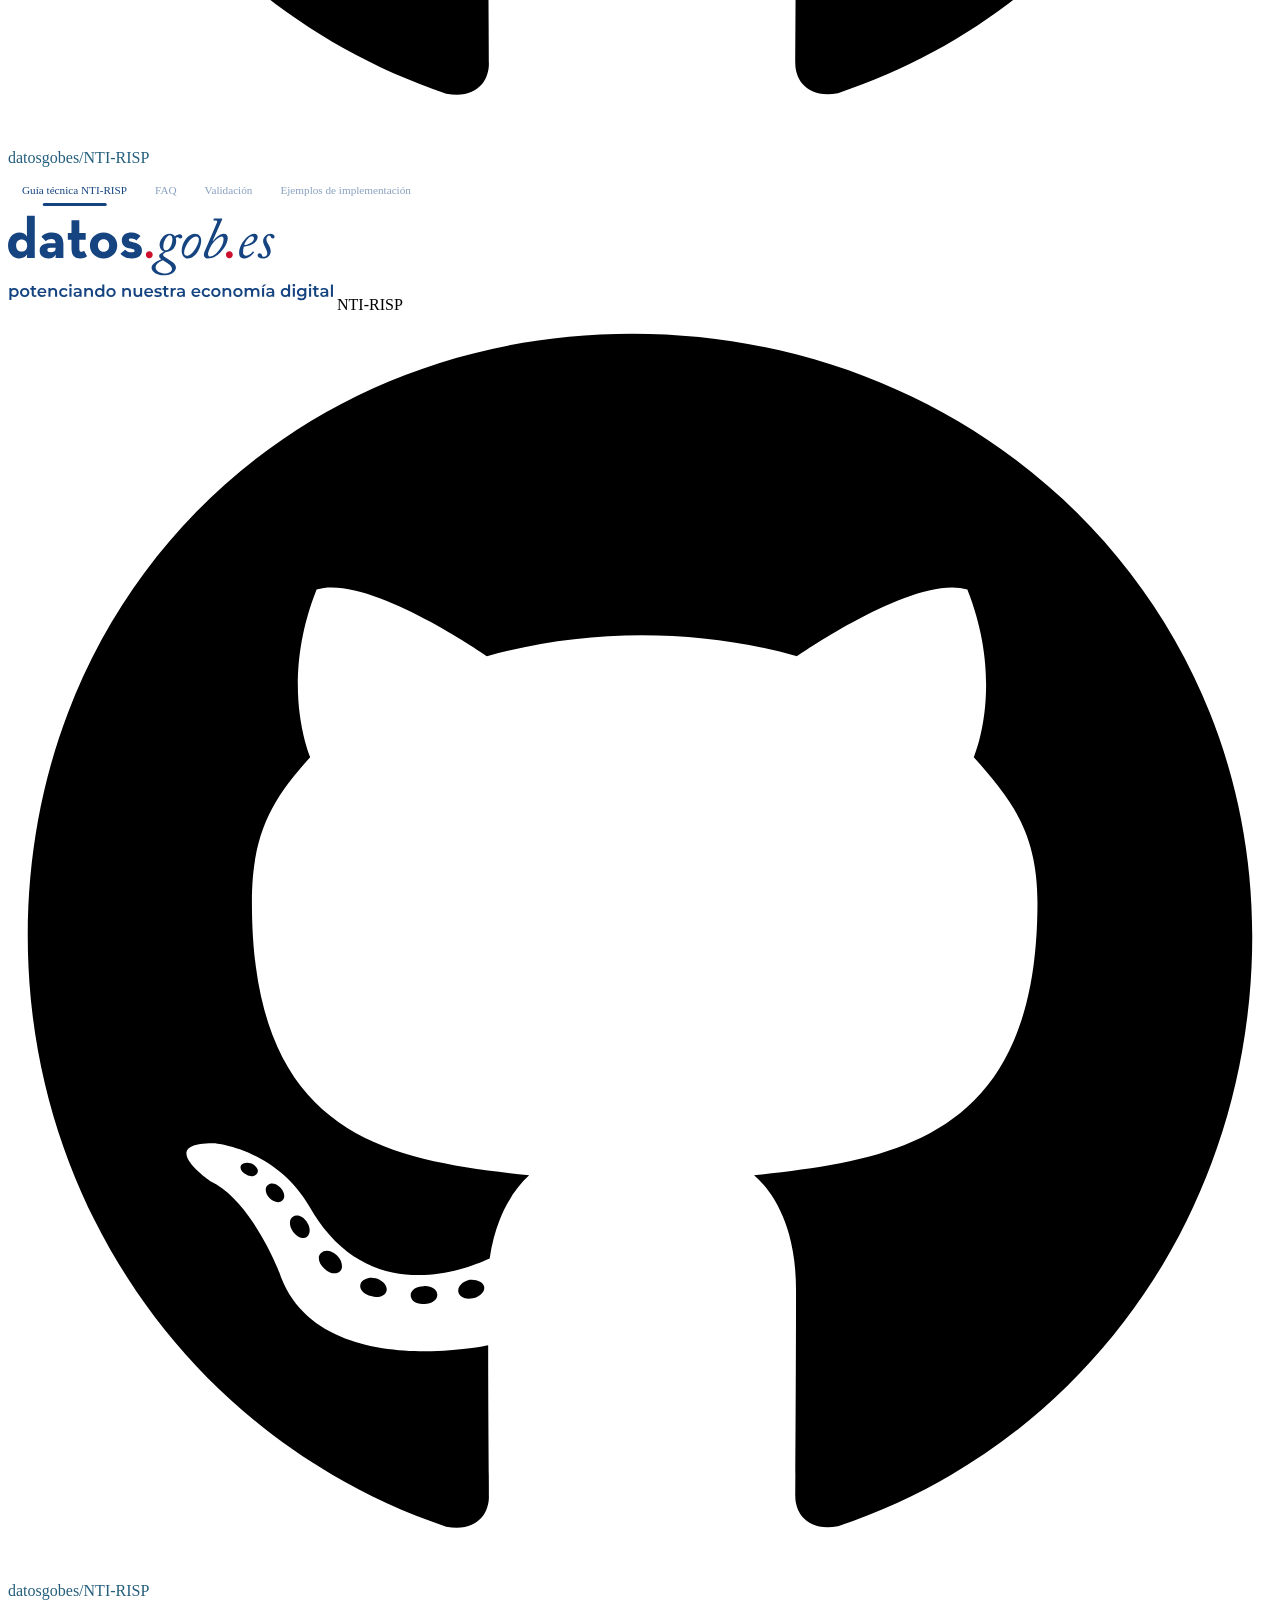
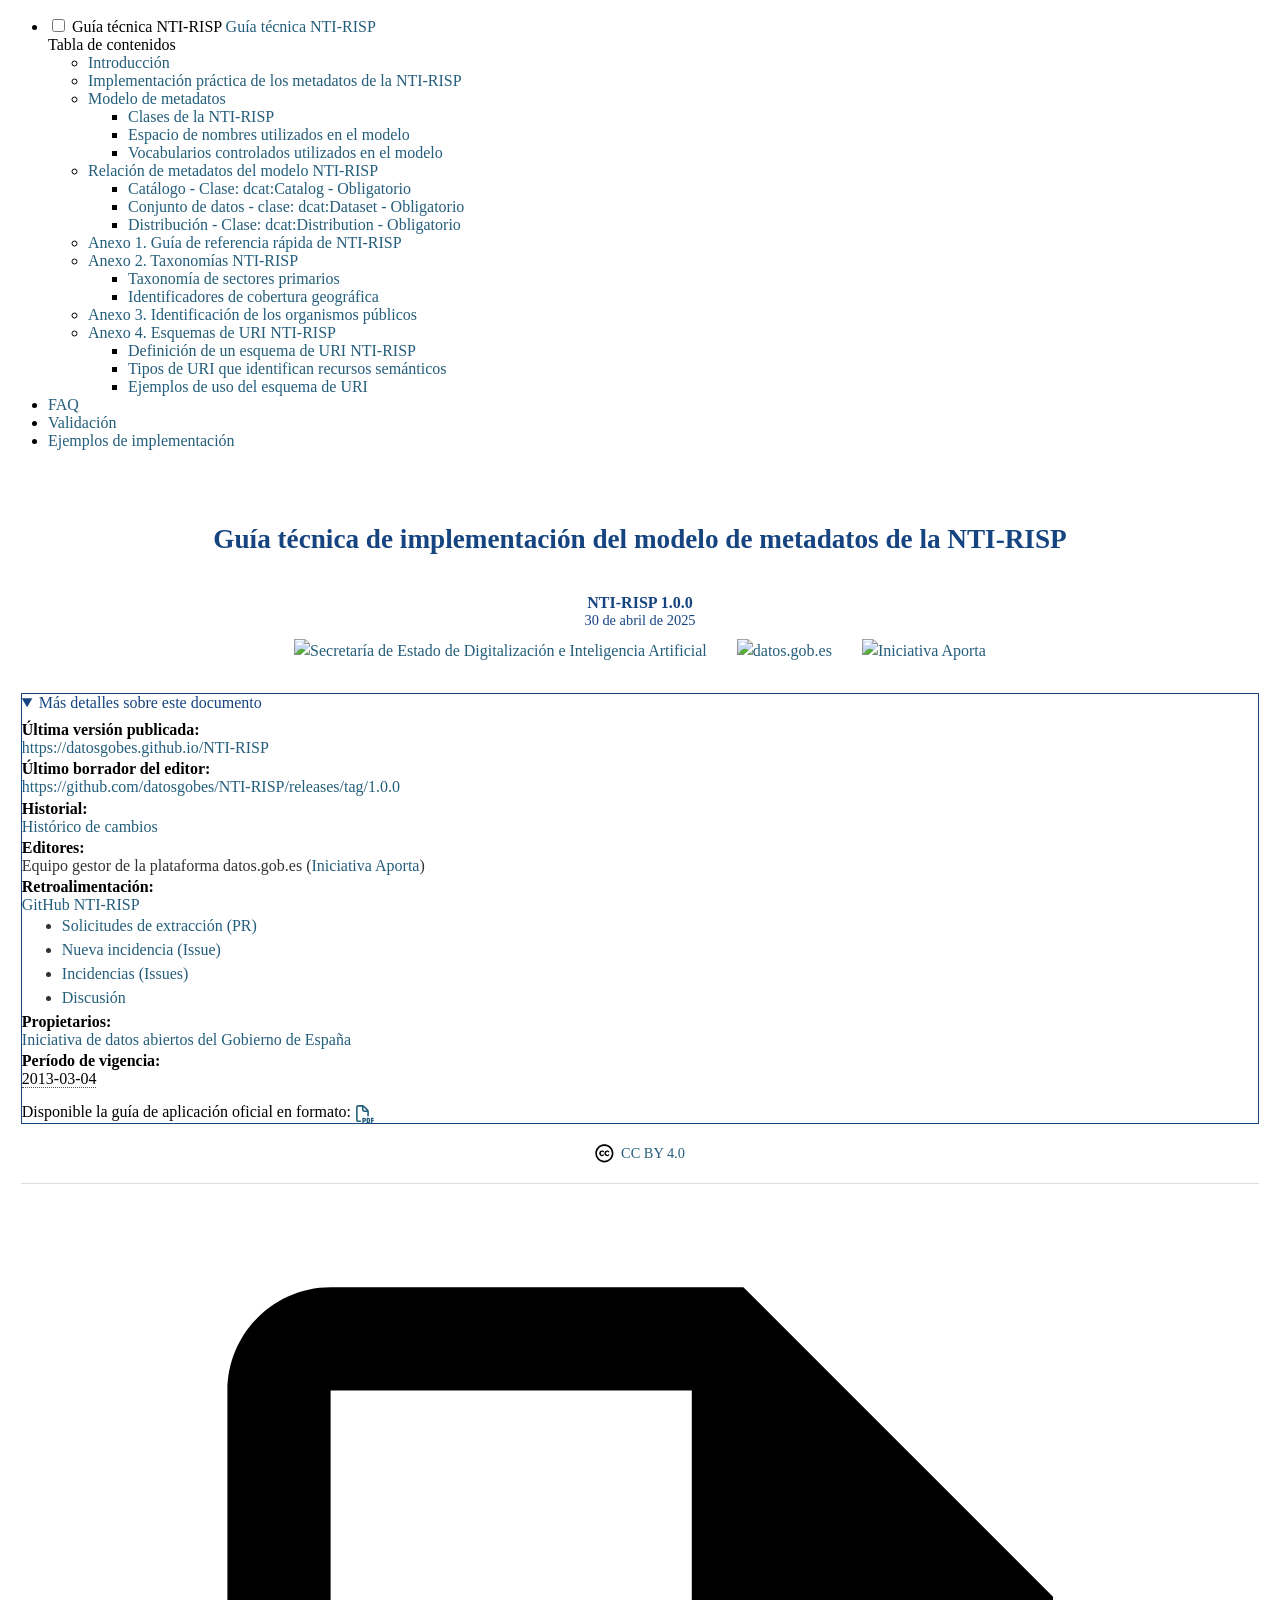
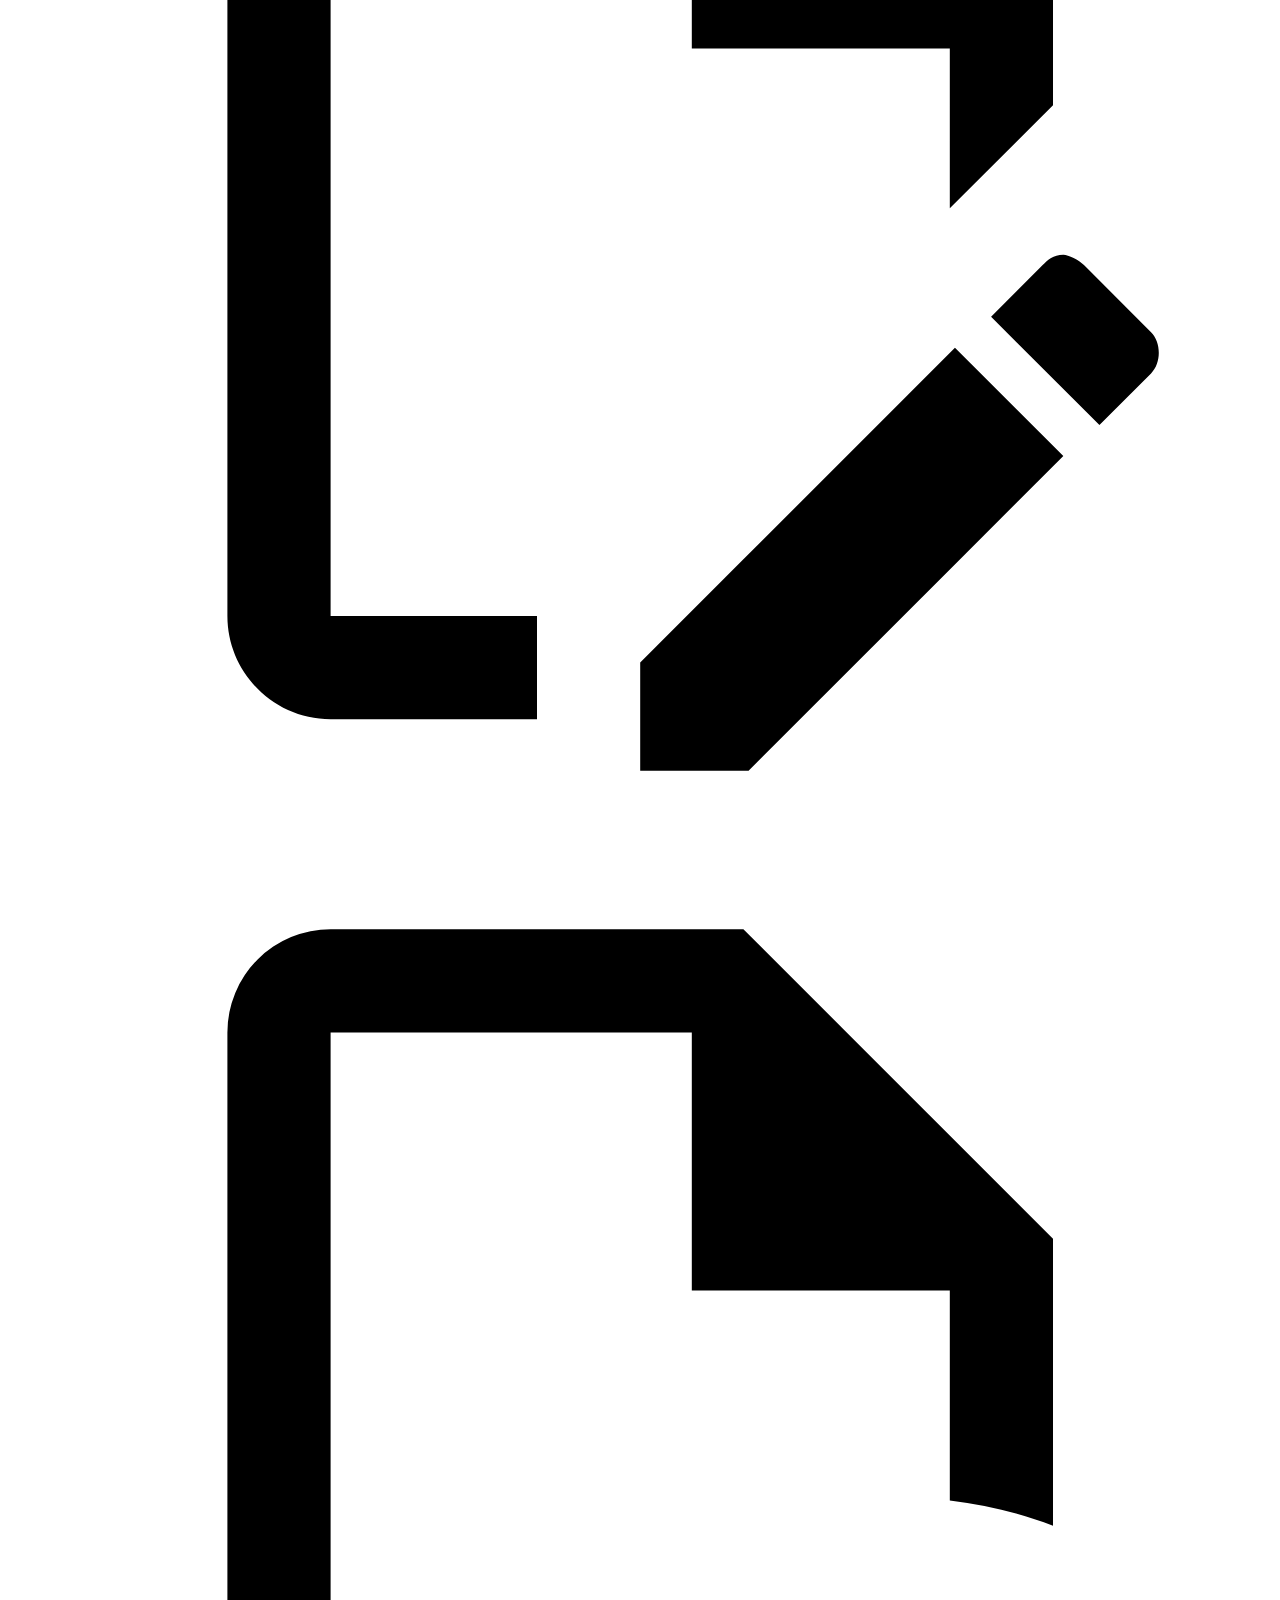
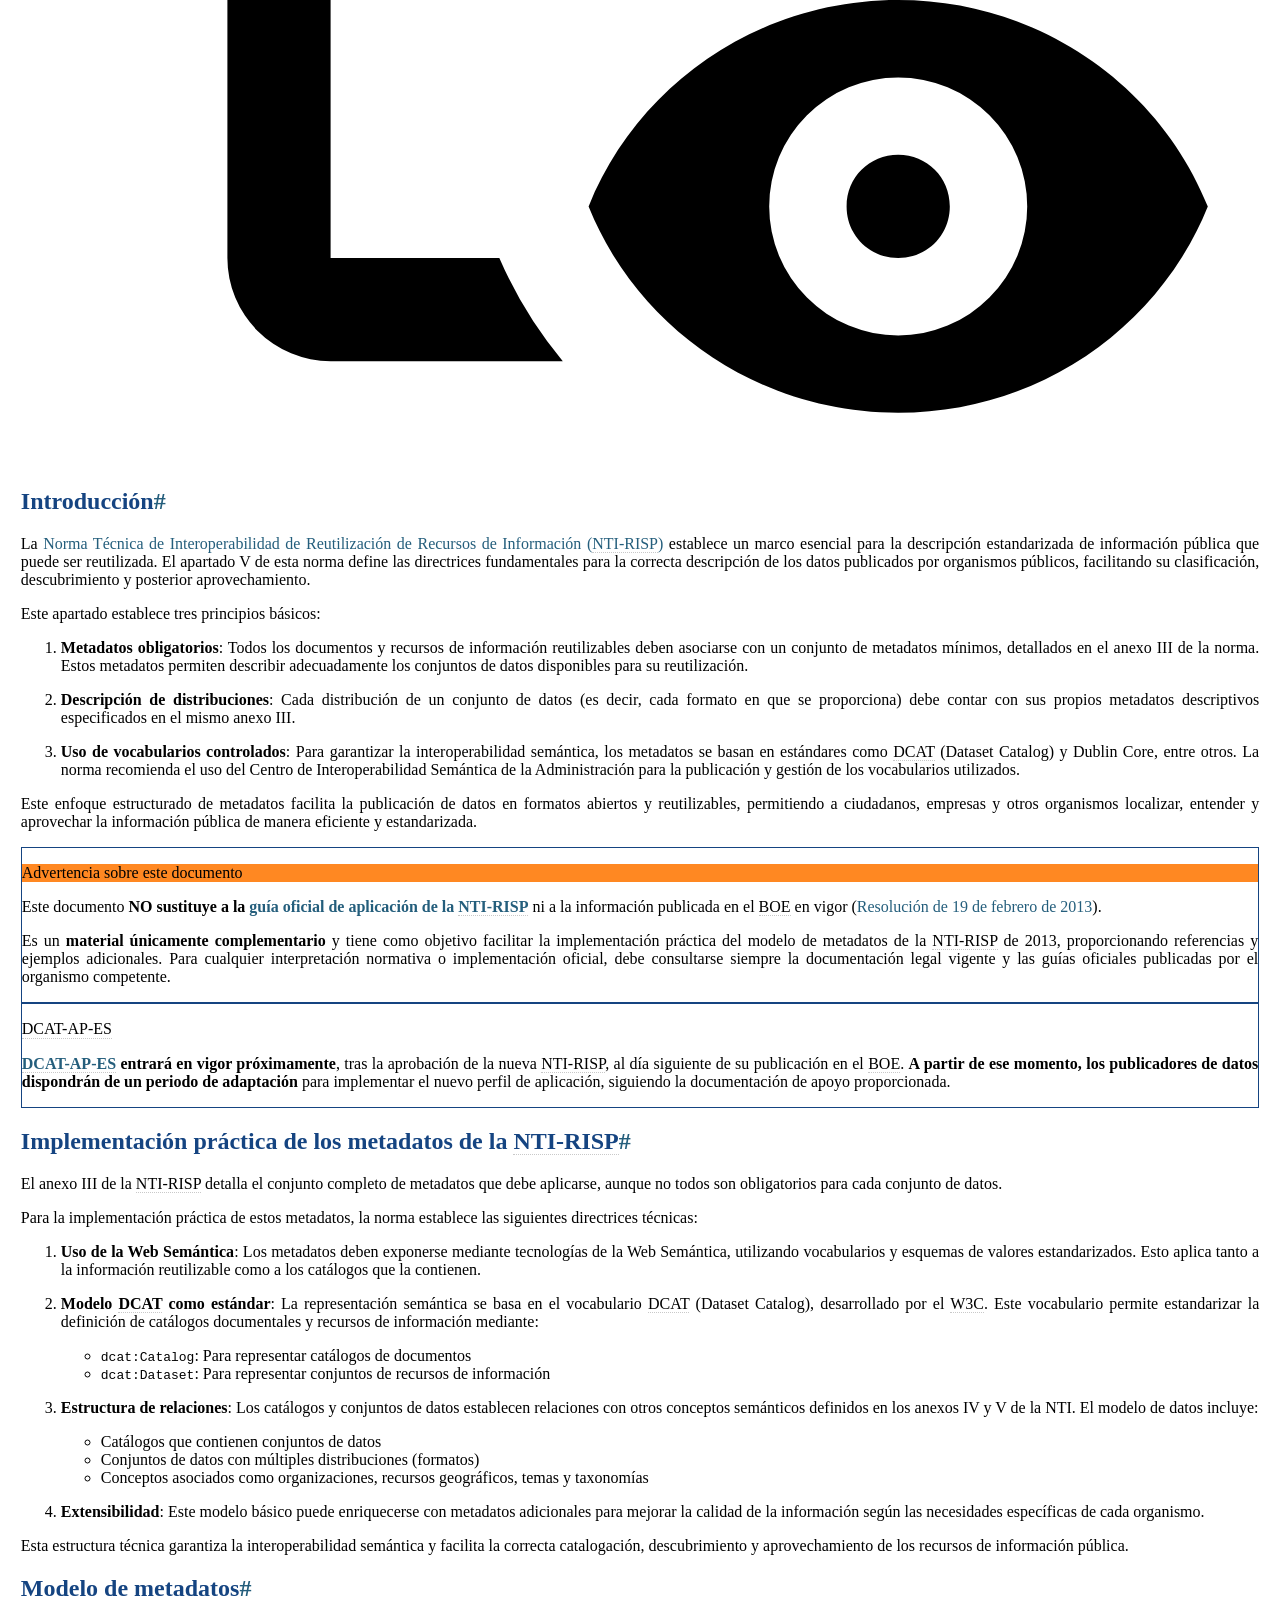
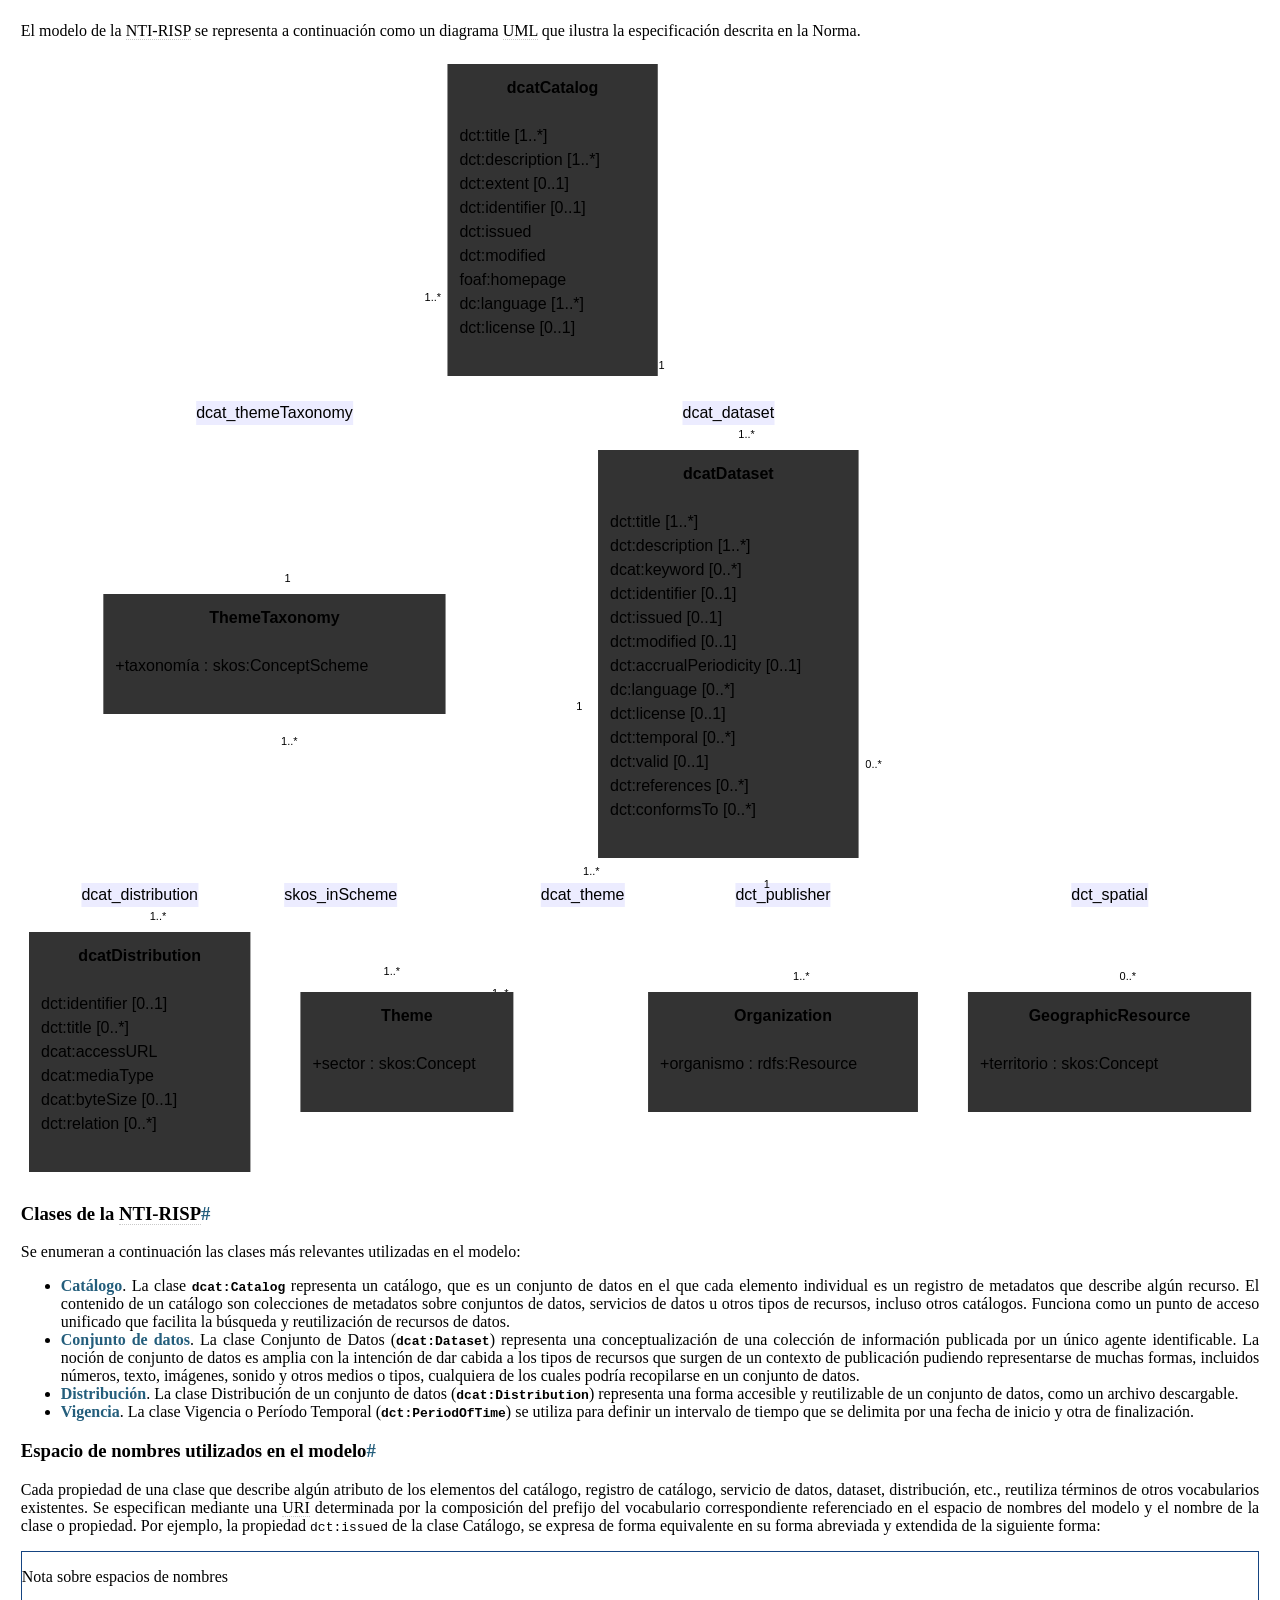
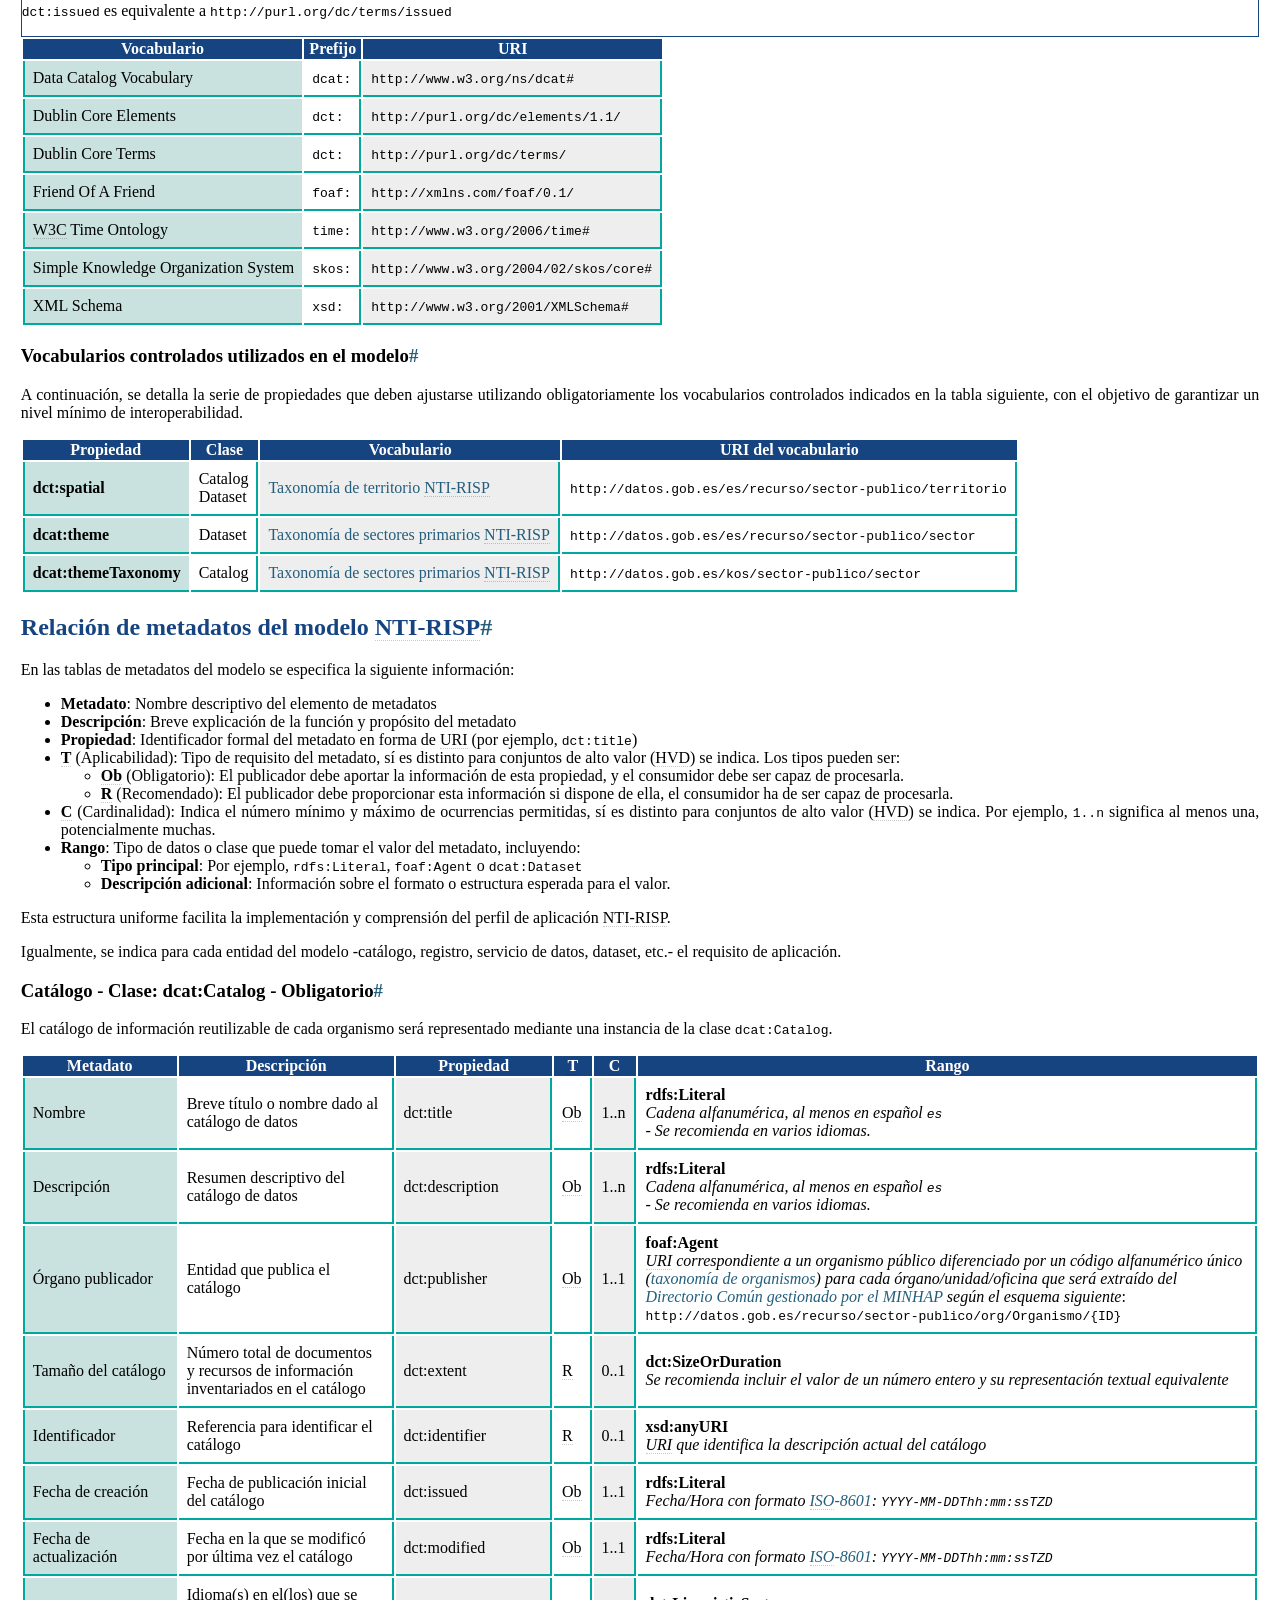
==== commit 15e9cd1f: "Deployed ad85e7e with MkDocs version: 1.6.1" ====
--- a/index.html
+++ b/index.html
@@ -1,4 +1,4 @@
-<!doctype html><html lang=es class=no-js> <head><meta charset=utf-8><meta name=viewport content="width=device-width,initial-scale=1"><meta name=description content="Portal para la implementación del modelo de datos de acuerdo con el perfil de aplicación NTI-RISP."><link href="https://datosgobes.github.io/NTI-RISP/" rel="canonical"><link href=faq/ rel=next><link rel=icon href=img/favicon.ico><meta name=generator content="mkdocs-1.6.1, mkdocs-material-9.6.18"><title>NTI-RISP</title><link rel=stylesheet href=assets/stylesheets/main.7e37652d.min.css><link rel=stylesheet href=assets/stylesheets/palette.06af60db.min.css><link rel="stylesheet" href="assets/external/fonts.googleapis.com/css.9a3d0420.css"><style>:root{--md-text-font:"Poppins";--md-code-font:"Roboto Mono"}</style><link rel=stylesheet href=assets/_mkdocstrings.css><link rel=stylesheet href=assets/css/vendor/jquery-ui-1.14.1.min.css><link rel=stylesheet href=assets/css/style.css><link rel=stylesheet href=assets/css/codeblocks.css><link rel=stylesheet href=assets/css/header.css><script>__md_scope=new URL(".",location),__md_hash=e=>[...e].reduce(((e,_)=>(e<<5)-e+_.charCodeAt(0)),0),__md_get=(e,_=localStorage,t=__md_scope)=>JSON.parse(_.getItem(t.pathname+"."+e)),__md_set=(e,_,t=localStorage,a=__md_scope)=>{try{t.setItem(a.pathname+"."+e,JSON.stringify(_))}catch(e){}}</script><meta property=og:type content=website><meta property=og:title content=NTI-RISP><meta property=og:description content="Portal para la implementación del modelo de datos de acuerdo con el perfil de aplicación NTI-RISP."><meta property=og:image content=https://datosgobes.github.io/NTI-RISP/assets/images/social/index.png><meta property=og:image:type content=image/png><meta property=og:image:width content=1200><meta property=og:image:height content=630><meta content=https://datosgobes.github.io/NTI-RISP/ property=og:url><meta name=twitter:card content=summary_large_image><meta name=twitter:title content=NTI-RISP><meta name=twitter:description content="Portal para la implementación del modelo de datos de acuerdo con el perfil de aplicación NTI-RISP."><meta name=twitter:image content=https://datosgobes.github.io/NTI-RISP/assets/images/social/index.png><meta name=google-site-verification content=CLn4-jPgb9_NVblTRKdXxf2xH3uOQQFgTFDVk2lH4mI><style>
+<!doctype html><html lang=es class=no-js> <head><meta charset=utf-8><meta name=viewport content="width=device-width,initial-scale=1"><meta name=description content="Portal para la implementación del modelo de datos de acuerdo con el perfil de aplicación NTI-RISP."><link href="https://datosgobes.github.io/NTI-RISP/" rel="canonical"><link href=faq/ rel=next><link rel=icon href=img/favicon.ico><meta name=generator content="mkdocs-1.6.1, mkdocs-material-9.6.20"><title>NTI-RISP</title><link rel=stylesheet href=assets/stylesheets/main.e53b48f4.min.css><link rel=stylesheet href=assets/stylesheets/palette.06af60db.min.css><link rel="stylesheet" href="assets/external/fonts.googleapis.com/css.85c90461.css"><style>:root{--md-text-font:"Montserrat";--md-code-font:"Roboto Mono"}</style><link rel=stylesheet href=assets/_mkdocstrings.css><link rel=stylesheet href=assets/css/vendor/jquery-ui-1.14.1.min.css><link rel=stylesheet href=assets/css/style.css><link rel=stylesheet href=assets/css/codeblocks.css><link rel=stylesheet href=assets/css/header.css><script>__md_scope=new URL(".",location),__md_hash=e=>[...e].reduce(((e,_)=>(e<<5)-e+_.charCodeAt(0)),0),__md_get=(e,_=localStorage,t=__md_scope)=>JSON.parse(_.getItem(t.pathname+"."+e)),__md_set=(e,_,t=localStorage,a=__md_scope)=>{try{t.setItem(a.pathname+"."+e,JSON.stringify(_))}catch(e){}}</script><meta property=og:type content=website><meta property=og:title content=NTI-RISP><meta property=og:description content="Portal para la implementación del modelo de datos de acuerdo con el perfil de aplicación NTI-RISP."><meta property=og:image content=https://datosgobes.github.io/NTI-RISP/assets/images/social/index.png><meta property=og:image:type content=image/png><meta property=og:image:width content=1200><meta property=og:image:height content=630><meta content=https://datosgobes.github.io/NTI-RISP/ property=og:url><meta name=twitter:card content=summary_large_image><meta name=twitter:title content=NTI-RISP><meta name=twitter:description content="Portal para la implementación del modelo de datos de acuerdo con el perfil de aplicación NTI-RISP."><meta name=twitter:image content=https://datosgobes.github.io/NTI-RISP/assets/images/social/index.png><meta name=google-site-verification content=CLn4-jPgb9_NVblTRKdXxf2xH3uOQQFgTFDVk2lH4mI><style>
         .md-content__inner > h1:first-of-type {
           display: none;
         }
@@ -22,7 +22,7 @@
   LIABILITY, WHETHER IN AN ACTION OF CONTRACT, TORT OR OTHERWISE, ARISING
   FROM, OUT OF OR IN CONNECTION WITH THE SOFTWARE OR THE USE OR OTHER DEALINGS
   IN THE SOFTWARE.
---> <!-- Determine classes --> <!-- Header --> <header class="md-header md-header--shadow md-header--lifted" data-md-component=header> <!-- Global warning Banner --> <div class=warning-banner> <span class="twemoji warning-icon"> <svg xmlns=http://www.w3.org/2000/svg viewbox="0 0 24 24"><path d="M17.66 11.2c-.23-.3-.51-.56-.77-.82-.67-.6-1.43-1.03-2.07-1.66C13.33 7.26 13 4.85 13.95 3c-.95.23-1.78.75-2.49 1.32-2.59 2.08-3.61 5.75-2.39 8.9.04.1.08.2.08.33 0 .22-.15.42-.35.5-.23.1-.47.04-.66-.12a.6.6 0 0 1-.14-.17c-1.13-1.43-1.31-3.48-.55-5.12C5.78 10 4.87 12.3 5 14.47c.06.5.12 1 .29 1.5.14.6.41 1.2.71 1.73 1.08 1.73 2.95 2.97 4.96 3.22 2.14.27 4.43-.12 6.07-1.6 1.83-1.66 2.47-4.32 1.53-6.6l-.13-.26c-.21-.46-.77-1.26-.77-1.26m-3.16 6.3c-.28.24-.74.5-1.1.6-1.12.4-2.24-.16-2.9-.82 1.19-.28 1.9-1.16 2.11-2.05.17-.8-.15-1.46-.28-2.23-.12-.74-.1-1.37.17-2.06.19.38.39.76.63 1.06.77 1 1.98 1.44 2.24 2.8.04.14.06.28.06.43.03.82-.33 1.72-.93 2.27"/></svg> </span> Advertencia: Nueva versión de la norma en fase de aprobación final: <a href="https://datosgobes.github.io/DCAT-AP-ES">DCAT-AP-ES</a> </div> <nav class="md-header__inner md-grid" aria-label=Cabecera> <!-- Link to home - MODIFIED to use config.extra.custom_homepage and config.extra.custom_homepage_name --> <a href="https://datos.gob.es" title="datos.gob.es" class="md-header__button md-logo" aria-label="datos.gob.es" data-md-component="logo"> <img src=img/dge_logo_2025.svg alt=logo> </a> <!-- Button to open drawer --> <label class="md-header__button md-icon" for=__drawer> <svg xmlns=http://www.w3.org/2000/svg viewbox="0 0 24 24"><path d="M3 6h18v2H3zm0 5h18v2H3zm0 5h18v2H3z"/></svg> </label> <!-- Header title --> <div class=md-header__title> <div class=md-header__ellipsis> <div class=md-header__topic> <span class=md-ellipsis> NTI-RISP: Guía técnica NTI-RISP </span> </div> </div> </div> <!-- Color palette toggle --> <!-- User preference: color palette --> <!-- Site language selector --> <!-- Button to open search modal --> <label class="md-header__button md-icon" for=__search> <svg xmlns=http://www.w3.org/2000/svg viewbox="0 0 24 24"><path d="M9.5 3A6.5 6.5 0 0 1 16 9.5c0 1.61-.59 3.09-1.56 4.23l.27.27h.79l5 5-1.5 1.5-5-5v-.79l-.27-.27A6.52 6.52 0 0 1 9.5 16 6.5 6.5 0 0 1 3 9.5 6.5 6.5 0 0 1 9.5 3m0 2C7 5 5 7 5 9.5S7 14 9.5 14 14 12 14 9.5 12 5 9.5 5"/></svg> </label> <!-- Search interface --> <div class=md-search data-md-component=search role=dialog> <label class=md-search__overlay for=__search></label> <div class=md-search__inner role=search> <form class=md-search__form name=search> <input type=text class=md-search__input name=query aria-label=Búsqueda placeholder=Búsqueda autocapitalize=off autocorrect=off autocomplete=off spellcheck=false data-md-component=search-query required> <label class="md-search__icon md-icon" for=__search> <svg xmlns=http://www.w3.org/2000/svg viewbox="0 0 24 24"><path d="M9.5 3A6.5 6.5 0 0 1 16 9.5c0 1.61-.59 3.09-1.56 4.23l.27.27h.79l5 5-1.5 1.5-5-5v-.79l-.27-.27A6.52 6.52 0 0 1 9.5 16 6.5 6.5 0 0 1 3 9.5 6.5 6.5 0 0 1 9.5 3m0 2C7 5 5 7 5 9.5S7 14 9.5 14 14 12 14 9.5 12 5 9.5 5"/></svg> <svg xmlns=http://www.w3.org/2000/svg viewbox="0 0 24 24"><path d="M20 11v2H8l5.5 5.5-1.42 1.42L4.16 12l7.92-7.92L13.5 5.5 8 11z"/></svg> </label> <nav class=md-search__options aria-label=Buscar> <button type=reset class="md-search__icon md-icon" title=Limpiar aria-label=Limpiar tabindex=-1> <svg xmlns=http://www.w3.org/2000/svg viewbox="0 0 24 24"><path d="M19 6.41 17.59 5 12 10.59 6.41 5 5 6.41 10.59 12 5 17.59 6.41 19 12 13.41 17.59 19 19 17.59 13.41 12z"/></svg> </button> </nav> <div class=md-search__suggest data-md-component=search-suggest></div> </form> <div class=md-search__output> <div class=md-search__scrollwrap tabindex=0 data-md-scrollfix> <div class=md-search-result data-md-component=search-result> <div class=md-search-result__meta> Inicializando búsqueda </div> <ol class=md-search-result__list role=presentation></ol> </div> </div> </div> </div> </div> <!-- Repository information --> <div class=md-header__source> <a href="https://github.com/datosgobes/NTI-RISP" title="Ir al repositorio" class="md-source" data-md-component="source"> <div class="md-source__icon md-icon"> <svg xmlns=http://www.w3.org/2000/svg viewbox="0 0 512 512"><!-- Font Awesome Free 7.0.0 by @fontawesome - https://fontawesome.com License - https://fontawesome.com/license/free (Icons: CC BY 4.0, Fonts: SIL OFL 1.1, Code: MIT License) Copyright 2025 Fonticons, Inc.--><path fill=currentColor d="M173.9 397.4c0 2-2.3 3.6-5.2 3.6-3.3.3-5.6-1.3-5.6-3.6 0-2 2.3-3.6 5.2-3.6 3-.3 5.6 1.3 5.6 3.6m-31.1-4.5c-.7 2 1.3 4.3 4.3 4.9 2.6 1 5.6 0 6.2-2s-1.3-4.3-4.3-5.2c-2.6-.7-5.5.3-6.2 2.3m44.2-1.7c-2.9.7-4.9 2.6-4.6 4.9.3 2 2.9 3.3 5.9 2.6 2.9-.7 4.9-2.6 4.6-4.6-.3-1.9-3-3.2-5.9-2.9M252.8 8C114.1 8 8 113.3 8 252c0 110.9 69.8 205.8 169.5 239.2 12.8 2.3 17.3-5.6 17.3-12.1 0-6.2-.3-40.4-.3-61.4 0 0-70 15-84.7-29.8 0 0-11.4-29.1-27.8-36.6 0 0-22.9-15.7 1.6-15.4 0 0 24.9 2 38.6 25.8 21.9 38.6 58.6 27.5 72.9 20.9 2.3-16 8.8-27.1 16-33.7-55.9-6.2-112.3-14.3-112.3-110.5 0-27.5 7.6-41.3 23.6-58.9-2.6-6.5-11.1-33.3 2.6-67.9 20.9-6.5 69 27 69 27 20-5.6 41.5-8.5 62.8-8.5s42.8 2.9 62.8 8.5c0 0 48.1-33.6 69-27 13.7 34.7 5.2 61.4 2.6 67.9 16 17.7 25.8 31.5 25.8 58.9 0 96.5-58.9 104.2-114.8 110.5 9.2 7.9 17 22.9 17 46.4 0 33.7-.3 75.4-.3 83.6 0 6.5 4.6 14.4 17.3 12.1C436.2 457.8 504 362.9 504 252 504 113.3 391.5 8 252.8 8M105.2 352.9c-1.3 1-1 3.3.7 5.2 1.6 1.6 3.9 2.3 5.2 1 1.3-1 1-3.3-.7-5.2-1.6-1.6-3.9-2.3-5.2-1m-10.8-8.1c-.7 1.3.3 2.9 2.3 3.9 1.6 1 3.6.7 4.3-.7.7-1.3-.3-2.9-2.3-3.9-2-.6-3.6-.3-4.3.7m32.4 35.6c-1.6 1.3-1 4.3 1.3 6.2 2.3 2.3 5.2 2.6 6.5 1 1.3-1.3.7-4.3-1.3-6.2-2.2-2.3-5.2-2.6-6.5-1m-11.4-14.7c-1.6 1-1.6 3.6 0 5.9s4.3 3.3 5.6 2.3c1.6-1.3 1.6-3.9 0-6.2-1.4-2.3-4-3.3-5.6-2"/></svg> </div> <div class=md-source__repository> datosgobes/NTI-RISP </div> </a> </div> </nav> <!-- Navigation tabs (sticky) --> <nav class=md-tabs aria-label=Pestañas data-md-component=tabs> <div class=md-grid> <ul class=md-tabs__list> <li class="md-tabs__item md-tabs__item--active"> <a href=. class=md-tabs__link> Guía técnica NTI-RISP </a> </li> <li class=md-tabs__item> <a href=faq/ class=md-tabs__link> FAQ </a> </li> <li class=md-tabs__item> <a href=validation/ class=md-tabs__link> Validación </a> </li> <li class=md-tabs__item> <a href=examples/ class=md-tabs__link> Ejemplos de implementación </a> </li> </ul> </div> </nav> </header> <div class=md-container data-md-component=container> <main class=md-main data-md-component=main> <div class="md-main__inner md-grid"> <div class="md-sidebar md-sidebar--primary" data-md-component=sidebar data-md-type=navigation> <div class=md-sidebar__scrollwrap> <div class=md-sidebar__inner> <nav class="md-nav md-nav--primary md-nav--lifted md-nav--integrated" aria-label=Navegación data-md-level=0> <label class=md-nav__title for=__drawer> <a href=. title=NTI-RISP class="md-nav__button md-logo" aria-label=NTI-RISP data-md-component=logo> <img src=img/dge_logo_2025.svg alt=logo> </a> NTI-RISP </label> <div class=md-nav__source> <a href="https://github.com/datosgobes/NTI-RISP" title="Ir al repositorio" class="md-source" data-md-component="source"> <div class="md-source__icon md-icon"> <svg xmlns=http://www.w3.org/2000/svg viewbox="0 0 512 512"><!-- Font Awesome Free 7.0.0 by @fontawesome - https://fontawesome.com License - https://fontawesome.com/license/free (Icons: CC BY 4.0, Fonts: SIL OFL 1.1, Code: MIT License) Copyright 2025 Fonticons, Inc.--><path fill=currentColor d="M173.9 397.4c0 2-2.3 3.6-5.2 3.6-3.3.3-5.6-1.3-5.6-3.6 0-2 2.3-3.6 5.2-3.6 3-.3 5.6 1.3 5.6 3.6m-31.1-4.5c-.7 2 1.3 4.3 4.3 4.9 2.6 1 5.6 0 6.2-2s-1.3-4.3-4.3-5.2c-2.6-.7-5.5.3-6.2 2.3m44.2-1.7c-2.9.7-4.9 2.6-4.6 4.9.3 2 2.9 3.3 5.9 2.6 2.9-.7 4.9-2.6 4.6-4.6-.3-1.9-3-3.2-5.9-2.9M252.8 8C114.1 8 8 113.3 8 252c0 110.9 69.8 205.8 169.5 239.2 12.8 2.3 17.3-5.6 17.3-12.1 0-6.2-.3-40.4-.3-61.4 0 0-70 15-84.7-29.8 0 0-11.4-29.1-27.8-36.6 0 0-22.9-15.7 1.6-15.4 0 0 24.9 2 38.6 25.8 21.9 38.6 58.6 27.5 72.9 20.9 2.3-16 8.8-27.1 16-33.7-55.9-6.2-112.3-14.3-112.3-110.5 0-27.5 7.6-41.3 23.6-58.9-2.6-6.5-11.1-33.3 2.6-67.9 20.9-6.5 69 27 69 27 20-5.6 41.5-8.5 62.8-8.5s42.8 2.9 62.8 8.5c0 0 48.1-33.6 69-27 13.7 34.7 5.2 61.4 2.6 67.9 16 17.7 25.8 31.5 25.8 58.9 0 96.5-58.9 104.2-114.8 110.5 9.2 7.9 17 22.9 17 46.4 0 33.7-.3 75.4-.3 83.6 0 6.5 4.6 14.4 17.3 12.1C436.2 457.8 504 362.9 504 252 504 113.3 391.5 8 252.8 8M105.2 352.9c-1.3 1-1 3.3.7 5.2 1.6 1.6 3.9 2.3 5.2 1 1.3-1 1-3.3-.7-5.2-1.6-1.6-3.9-2.3-5.2-1m-10.8-8.1c-.7 1.3.3 2.9 2.3 3.9 1.6 1 3.6.7 4.3-.7.7-1.3-.3-2.9-2.3-3.9-2-.6-3.6-.3-4.3.7m32.4 35.6c-1.6 1.3-1 4.3 1.3 6.2 2.3 2.3 5.2 2.6 6.5 1 1.3-1.3.7-4.3-1.3-6.2-2.2-2.3-5.2-2.6-6.5-1m-11.4-14.7c-1.6 1-1.6 3.6 0 5.9s4.3 3.3 5.6 2.3c1.6-1.3 1.6-3.9 0-6.2-1.4-2.3-4-3.3-5.6-2"/></svg> </div> <div class=md-source__repository> datosgobes/NTI-RISP </div> </a> </div> <ul class=md-nav__list data-md-scrollfix> <li class="md-nav__item md-nav__item--active"> <input class="md-nav__toggle md-toggle" type=checkbox id=__toc> <label class="md-nav__link md-nav__link--active" for=__toc> <span class=md-ellipsis> Guía técnica NTI-RISP </span> <span class="md-nav__icon md-icon"></span> </label> <a href=. class="md-nav__link md-nav__link--active"> <span class=md-ellipsis> Guía técnica NTI-RISP </span> </a> <nav class="md-nav md-nav--secondary" aria-label="Tabla de contenidos"> <label class=md-nav__title for=__toc> <span class="md-nav__icon md-icon"></span> Tabla de contenidos </label> <ul class=md-nav__list data-md-component=toc data-md-scrollfix> <li class=md-nav__item> <a href=#introduccion class=md-nav__link> <span class=md-ellipsis> Introducción </span> </a> </li> <li class=md-nav__item> <a href=#implementacion_practica_de_los_metadatos_de_la_nti-risp class=md-nav__link> <span class=md-ellipsis> Implementación práctica de los metadatos de la NTI-RISP </span> </a> </li> <li class=md-nav__item> <a href=#modelo_de_metadatos class=md-nav__link> <span class=md-ellipsis> Modelo de metadatos </span> </a> <nav class=md-nav aria-label="Modelo de metadatos"> <ul class=md-nav__list> <li class=md-nav__item> <a href=#nti-risp-entities class=md-nav__link> <span class=md-ellipsis> Clases de la NTI-RISP </span> </a> </li> <li class=md-nav__item> <a href=#nti-risp-namespaces class=md-nav__link> <span class=md-ellipsis> Espacio de nombres utilizados en el modelo </span> </a> </li> <li class=md-nav__item> <a href=#nti-risp-vocabularies class=md-nav__link> <span class=md-ellipsis> Vocabularios controlados utilizados en el modelo </span> </a> </li> </ul> </nav> </li> <li class=md-nav__item> <a href=#relacion_de_metadatos_del_modelo_nti-risp class=md-nav__link> <span class=md-ellipsis> Relación de metadatos del modelo NTI-RISP </span> </a> <nav class=md-nav aria-label="Relación de metadatos del modelo NTI-RISP"> <ul class=md-nav__list> <li class=md-nav__item> <a href=#catalogo_-_clase_dcatcatalog_-_obligatorio class=md-nav__link> <span class=md-ellipsis> Catálogo - Clase: dcat:Catalog - Obligatorio </span> </a> </li> <li class=md-nav__item> <a href=#conjunto_de_datos_-_clase_dcatdataset_-_obligatorio class=md-nav__link> <span class=md-ellipsis> Conjunto de datos - clase: dcat:Dataset - Obligatorio </span> </a> </li> <li class=md-nav__item> <a href=#distribucion_-_clase_dcatdistribution_-_obligatorio class=md-nav__link> <span class=md-ellipsis> Distribución - Clase: dcat:Distribution - Obligatorio </span> </a> </li> </ul> </nav> </li> <li class=md-nav__item> <a href=#anexo_1_guia_de_referencia_rapida_de_nti-risp class=md-nav__link> <span class=md-ellipsis> Anexo 1. Guía de referencia rápida de NTI-RISP </span> </a> </li> <li class=md-nav__item> <a href=#anexo_2_taxonomias_nti-risp class=md-nav__link> <span class=md-ellipsis> Anexo 2. Taxonomías NTI-RISP </span> </a> <nav class=md-nav aria-label="Anexo 2. Taxonomías NTI-RISP"> <ul class=md-nav__list> <li class=md-nav__item> <a href=#vocab-nti-themes class=md-nav__link> <span class=md-ellipsis> Taxonomía de sectores primarios </span> </a> </li> <li class=md-nav__item> <a href=#vocab-spatial class=md-nav__link> <span class=md-ellipsis> Identificadores de cobertura geográfica </span> </a> </li> </ul> </nav> </li> <li class=md-nav__item> <a href=#vocab-publisher class=md-nav__link> <span class=md-ellipsis> Anexo 3. Identificación de los organismos públicos </span> </a> </li> <li class=md-nav__item> <a href=#anexo_4_esquemas_de_uri_nti-risp class=md-nav__link> <span class=md-ellipsis> Anexo 4. Esquemas de URI NTI-RISP </span> </a> <nav class=md-nav aria-label="Anexo 4. Esquemas de URI NTI-RISP"> <ul class=md-nav__list> <li class=md-nav__item> <a href=#definicion_de_un_esquema_de_uri_nti-risp class=md-nav__link> <span class=md-ellipsis> Definición de un esquema de URI NTI-RISP </span> </a> </li> <li class=md-nav__item> <a href=#tipos_de_uri_que_identifican_recursos_semanticos class=md-nav__link> <span class=md-ellipsis> Tipos de URI que identifican recursos semánticos </span> </a> </li> <li class=md-nav__item> <a href=#ejemplos_de_uso_del_esquema_de_uri class=md-nav__link> <span class=md-ellipsis> Ejemplos de uso del esquema de URI </span> </a> </li> </ul> </nav> </li> </ul> </nav> </li> <li class=md-nav__item> <a href=faq/ class=md-nav__link> <span class=md-ellipsis> FAQ </span> </a> </li> <li class=md-nav__item> <a href=validation/ class=md-nav__link> <span class=md-ellipsis> Validación </span> </a> </li> <li class=md-nav__item> <a href=examples/ class=md-nav__link> <span class=md-ellipsis> Ejemplos de implementación </span> </a> </li> </ul> </nav> </div> </div> </div> <!--Draft ribbon--> <div class=draft-ribbon title="Existe una versión en desarrollo de la norma en proceso de aprobación: DCAT-AP-ES. Se recomienda su uso"> Versión en evolución </div> <div class=md-content data-md-component=content> <article class="md-content__inner md-typeset"> <!-- Include the content of index_header.html only if it is index or conventions --> <div class=head id=index_header> <div class=download-button-container> <a class="md-content__button md-icon" href="https://datosgobes.github.io/NTI-RISP/download/pdf/guia_nti_pdf_reutilizacion_recursos_informacion_2aed.pdf" title="Descargar como PDF" target="_blank" rel="noopener noreferrer"> <svg xmlns=http://www.w3.org/2000/svg viewbox="0 0 576 512"><!-- Font Awesome Free 7.0.0 by @fontawesome - https://fontawesome.com License - https://fontawesome.com/license/free (Icons: CC BY 4.0, Fonts: SIL OFL 1.1, Code: MIT License) Copyright 2025 Fonticons, Inc.--><path fill=currentColor d="M208 48H96c-8.8 0-16 7.2-16 16v384c0 8.8 7.2 16 16 16h80v48H96c-35.3 0-64-28.7-64-64V64C32 28.7 60.7 0 96 0h133.5c17 0 33.3 6.7 45.3 18.7l122.5 122.6c12 12 18.7 28.3 18.7 45.3v149.5h-48v-128h-88c-39.8 0-72-32.2-72-72v-88zm140.1 112L256 67.9V136c0 13.3 10.7 24 24 24zM240 380h32c33.1 0 60 26.9 60 60s-26.9 60-60 60h-12v28c0 11-9 20-20 20s-20-9-20-20V400c0-11 9-20 20-20m32 80c11 0 20-9 20-20s-9-20-20-20h-12v40zm96-80h32c28.7 0 52 23.3 52 52v64c0 28.7-23.3 52-52 52h-32c-11 0-20-9-20-20V400c0-11 9-20 20-20m32 128c6.6 0 12-5.4 12-12v-64c0-6.6-5.4-12-12-12h-12v88zm76-108c0-11 9-20 20-20h48c11 0 20 9 20 20s-9 20-20 20h-28v24h28c11 0 20 9 20 20s-9 20-20 20h-28v44c0 11-9 20-20 20s-20-9-20-20z"/></svg> </a> </div> <div class=title-container> <span id=title class=title>Guía técnica de implementación del modelo de metadatos de la NTI-RISP</span> </div> <div class=subtitle-container> <span id=subtitle class=subtitle>NTI-RISP 1.0.0</span> <p id=w3c-state> <time class=dt-published datetime=2025-04-30> 30 de abril de 2025 </time> </p> </div> <div class=logos-section> <div class=dge-entidades> <div class=logo-list-container> <ul class="logo-list primary-logos"> <li><a href="https://digital.gob.es/ministerio/organigrama_organos/SEDIA.html" data-insuit-uuid><img alt="Secretaría de Estado de Digitalización e Inteligencia Artificial" src=/NTI-RISP/img/sedia-red-es.jpg></a></li> <li><a href="https://datos.gob.es" data-insuit-uuid><img alt=datos.gob.es src=/NTI-RISP/img/dge_logo_2025.svg></a></li> <li><a href="https://datos.gob.es/acerca-de-la-iniciativa-aporta" data-insuit-uuid><img alt="Iniciativa Aporta" src=/NTI-RISP/img/iniciativa_aporta.svg></a></li> </ul> </div> </div> </div> <details open> <summary>Más detalles sobre este documento</summary> <dl class=header-summary> <dt>Última versión publicada:</dt> <dd><a href="https://datosgobes.github.io/NTI-RISP">https://datosgobes.github.io/NTI-RISP</a></dd> <dt>Último borrador del editor:</dt> <dd><a href="https://github.com/datosgobes/NTI-RISP/releases/tag/1.0.0">https://github.com/datosgobes/NTI-RISP/releases/tag/1.0.0</a></dd> <dt>Historial:</dt> <dd><a href="https://github.com/datosgobes/NTI-RISP/commits/">Histórico de cambios</a></dd> <!-- Editors --> <dt>Editores:</dt> <dd class="editor p-author h-card vcard"> <span class="p-name fn">Equipo gestor de la plataforma datos.gob.es</span> (<a class="p-org org h-org" href=mailto:soporte@datos.gob.es>Iniciativa Aporta</a>) </dd> <!-- Author (if exists) --> <dt>Retroalimentación:</dt> <dd> <a href="https://github.com/datosgobes/NTI-RISP">GitHub NTI-RISP</a> <ul> <li><a href="https://github.com/datosgobes/NTI-RISP/pulls">Solicitudes de extracción (PR)</a></li> <li><a href="https://github.com/datosgobes/NTI-RISP/issues/new/choose">Nueva incidencia (Issue)</a></li> <li><a href="https://github.com/datosgobes/NTI-RISP/issues">Incidencias (Issues)</a></li> <li><a href="https://github.com/datosgobes/NTI-RISP/discussions">Discusión</a></li> </ul> </dd> <dt>Propietarios:</dt> <dd> <a href="https://datos.gob.es/">Iniciativa de datos abiertos del Gobierno de España</a> </dd> <!--Entrada en vigor - Descontinuación --> <dt>Período de vigencia:</dt> <dd> <span class="period-start tooltip" title="Fecha de entrada en vigor de NTI-RISP"> 2013-03-04 </span> </dd> </dl> <div class=also-available-container> </dl> <dt class=dt-normal>Disponible la guía de aplicación oficial en formato: <a href="https://datosgobes.github.io/NTI-RISP/download/pdf/guia_nti_pdf_reutilizacion_recursos_informacion_2aed.pdf" class="icon-link" title="PDF"> <svg xmlns=http://www.w3.org/2000/svg viewbox="0 0 576 512"><!-- Font Awesome Free 7.0.0 by @fontawesome - https://fontawesome.com License - https://fontawesome.com/license/free (Icons: CC BY 4.0, Fonts: SIL OFL 1.1, Code: MIT License) Copyright 2025 Fonticons, Inc.--><path fill=currentColor d="M208 48H96c-8.8 0-16 7.2-16 16v384c0 8.8 7.2 16 16 16h80v48H96c-35.3 0-64-28.7-64-64V64C32 28.7 60.7 0 96 0h133.5c17 0 33.3 6.7 45.3 18.7l122.5 122.6c12 12 18.7 28.3 18.7 45.3v149.5h-48v-128h-88c-39.8 0-72-32.2-72-72v-88zm140.1 112L256 67.9V136c0 13.3 10.7 24 24 24zM240 380h32c33.1 0 60 26.9 60 60s-26.9 60-60 60h-12v28c0 11-9 20-20 20s-20-9-20-20V400c0-11 9-20 20-20m32 80c11 0 20-9 20-20s-9-20-20-20h-12v40zm96-80h32c28.7 0 52 23.3 52 52v64c0 28.7-23.3 52-52 52h-32c-11 0-20-9-20-20V400c0-11 9-20 20-20m32 128c6.6 0 12-5.4 12-12v-64c0-6.6-5.4-12-12-12h-12v88zm76-108c0-11 9-20 20-20h48c11 0 20 9 20 20s-9 20-20 20h-28v24h28c11 0 20 9 20 20s-9 20-20 20h-28v44c0 11-9 20-20 20s-20-9-20-20z"/></svg> </a> </dt> <dd></dd> </dl> </div> </details> <p class=copyright> <svg xmlns=http://www.w3.org/2000/svg viewbox="0 0 512 512"><!-- Font Awesome Free 7.0.0 by @fontawesome - https://fontawesome.com License - https://fontawesome.com/license/free (Icons: CC BY 4.0, Fonts: SIL OFL 1.1, Code: MIT License) Copyright 2025 Fonticons, Inc.--><path fill=currentColor d="m253.8 214.9-33.2 17.3c-9.4-19.6-25.2-19.9-27.5-19.9-22.1 0-33.2 14.6-33.2 43.8 0 23.6 9.2 43.8 33.2 43.8 14.5 0 24.6-7.1 30.6-21.3l30.6 15.5c-6.2 11.5-25.7 39-65.1 39-22.6 0-74-10.3-74-77 0-58.7 43-77.1 72.6-77.1 30.7 0 52.7 11.9 66 35.9m143 0L364 232.2c-9.5-19.8-25.7-19.9-27.9-19.9-22.1 0-33.2 14.6-33.2 43.8 0 23.5 9.2 43.8 33.2 43.8 14.4 0 24.6-7.1 30.5-21.3l31 15.5c-2.1 3.8-21.4 39-65.1 39-22.7 0-74-9.9-74-77 0-58.7 43-77.1 72.6-77.1 30.7 0 52.6 11.9 65.6 35.9zM255.6 8C112.7 8 8 123.1 8 256.1c0 138.4 113.6 248 247.6 248 129.9 0 248.4-100.9 248.4-248C504 118.2 397.4 8 255.6 8m.9 450.8c-112.5 0-203.7-93-203.7-202.8 0-105.4 85.4-203.3 203.7-203.3 112.5 0 202.8 89.5 202.8 203.3 0 121.7-99.7 202.8-202.8 202.8"/></svg> <a href="https://creativecommons.org/licenses/by/4.0/" target="_blank" rel="noopener"> CC BY 4.0 </a> </p> </div> <a href="https://github.com/datosgobes/NTI-RISP/edit/main/docs/index.md" title="Editar esta página" class="md-content__button md-icon" rel="edit"> <svg xmlns=http://www.w3.org/2000/svg viewbox="0 0 24 24"><path d="M10 20H6V4h7v5h5v3.1l2-2V8l-6-6H6c-1.1 0-2 .9-2 2v16c0 1.1.9 2 2 2h4zm10.2-7c.1 0 .3.1.4.2l1.3 1.3c.2.2.2.6 0 .8l-1 1-2.1-2.1 1-1c.1-.1.2-.2.4-.2m0 3.9L14.1 23H12v-2.1l6.1-6.1z"/></svg> </a> <a href="https://github.com/datosgobes/NTI-RISP/raw/main/docs/index.md" title="Ver código fuente de esta página" class="md-content__button md-icon"> <svg xmlns=http://www.w3.org/2000/svg viewbox="0 0 24 24"><path d="M17 18c.56 0 1 .44 1 1s-.44 1-1 1-1-.44-1-1 .44-1 1-1m0-3c-2.73 0-5.06 1.66-6 4 .94 2.34 3.27 4 6 4s5.06-1.66 6-4c-.94-2.34-3.27-4-6-4m0 6.5a2.5 2.5 0 0 1-2.5-2.5 2.5 2.5 0 0 1 2.5-2.5 2.5 2.5 0 0 1 2.5 2.5 2.5 2.5 0 0 1-2.5 2.5M9.27 20H6V4h7v5h5v4.07c.7.08 1.36.25 2 .49V8l-6-6H6a2 2 0 0 0-2 2v16a2 2 0 0 0 2 2h4.5a8.2 8.2 0 0 1-1.23-2"/></svg> </a> <h1>Guía técnica NTI-RISP</h1> <h2 id=introduccion>Introducción<a class=headerlink href=#introduccion title="Permanent link">#</a></h2> <p>La <a href="https://www.boe.es/eli/es/res/2013/02/19/(4)">Norma Técnica de Interoperabilidad de Reutilización de Recursos de Información (<abbr title="Norma Técnica de Interoperabilidad de Reutilización de Recursos de Información del Sector Público">NTI-RISP</abbr>)</a> establece un marco esencial para la descripción estandarizada de información pública que puede ser reutilizada. El apartado V de esta norma define las directrices fundamentales para la correcta descripción de los datos publicados por organismos públicos, facilitando su clasificación, descubrimiento y posterior aprovechamiento.</p> <p>Este apartado establece tres principios básicos:</p> <ol> <li> <p><strong>Metadatos obligatorios</strong>: Todos los documentos y recursos de información reutilizables deben asociarse con un conjunto de metadatos mínimos, detallados en el anexo III de la norma. Estos metadatos permiten describir adecuadamente los conjuntos de datos disponibles para su reutilización.</p> </li> <li> <p><strong>Descripción de distribuciones</strong>: Cada distribución de un conjunto de datos (es decir, cada formato en que se proporciona) debe contar con sus propios metadatos descriptivos especificados en el mismo anexo III.</p> </li> <li> <p><strong>Uso de vocabularios controlados</strong>: Para garantizar la interoperabilidad semántica, los metadatos se basan en estándares como <abbr title="Data Catalog Vocabulary">DCAT</abbr> (Dataset Catalog) y Dublin Core, entre otros. La norma recomienda el uso del Centro de Interoperabilidad Semántica de la Administración para la publicación y gestión de los vocabularios utilizados.</p> </li> </ol> <p>Este enfoque estructurado de metadatos facilita la publicación de datos en formatos abiertos y reutilizables, permitiendo a ciudadanos, empresas y otros organismos localizar, entender y aprovechar la información pública de manera eficiente y estandarizada.</p> <div class="admonition warning"> <p class=admonition-title>Advertencia sobre este documento</p> <p>Este documento <strong>NO sustituye a la <a href="https://datos.gob.es/sites/default/files/doc/file/guia_nti_pdf_reutilizacion_recursos_informacion_2aed.pdf">guía oficial de aplicación de la <abbr title="Norma Técnica de Interoperabilidad de Reutilización de Recursos de Información del Sector Público">NTI-RISP</abbr></a></strong> ni a la información publicada en el <abbr title="Boletín Oficial del Estado">BOE</abbr> en vigor (<a href="https://www.boe.es/eli/es/res/2013/02/19/(4)">Resolución de 19 de febrero de 2013</a>). </p> <p>Es un <strong>material únicamente complementario</strong> y tiene como objetivo facilitar la implementación práctica del modelo de metadatos de la <abbr title="Norma Técnica de Interoperabilidad de Reutilización de Recursos de Información del Sector Público">NTI-RISP</abbr> de 2013, proporcionando referencias y ejemplos adicionales. Para cualquier interpretación normativa o implementación oficial, debe consultarse siempre la documentación legal vigente y las guías oficiales publicadas por el organismo competente.</p> </div> <div class="admonition danger"> <p class=admonition-title><abbr title="Perfil de Aplicación DCAT-AP para catálogos de datos en España">DCAT-AP-ES</abbr></p> <p><strong><a href="https://datosgobes.github.io/DCAT-AP-ES"><abbr title="Perfil de Aplicación DCAT-AP para catálogos de datos en España">DCAT-AP-ES</abbr></a> entrará en vigor próximamente</strong>, tras la aprobación de la nueva <abbr title="Norma Técnica de Interoperabilidad de Reutilización de Recursos de Información del Sector Público">NTI-RISP</abbr>, al día siguiente de su publicación en el <abbr title="Boletín Oficial del Estado">BOE</abbr>. <strong>A partir de ese momento, los publicadores de datos dispondrán de un periodo de adaptación</strong> para implementar el nuevo perfil de aplicación, siguiendo la documentación de apoyo proporcionada.</p> </div> <h2 id=implementacion_practica_de_los_metadatos_de_la_nti-risp>Implementación práctica de los metadatos de la <abbr title="Norma Técnica de Interoperabilidad de Reutilización de Recursos de Información del Sector Público">NTI-RISP</abbr><a class=headerlink href=#implementacion_practica_de_los_metadatos_de_la_nti-risp title="Permanent link">#</a></h2> <p>El anexo III de la <abbr title="Norma Técnica de Interoperabilidad de Reutilización de Recursos de Información del Sector Público">NTI-RISP</abbr> detalla el conjunto completo de metadatos que debe aplicarse, aunque no todos son obligatorios para cada conjunto de datos.</p> <p>Para la implementación práctica de estos metadatos, la norma establece las siguientes directrices técnicas:</p> <ol> <li> <p><strong>Uso de la Web Semántica</strong>: Los metadatos deben exponerse mediante tecnologías de la Web Semántica, utilizando vocabularios y esquemas de valores estandarizados. Esto aplica tanto a la información reutilizable como a los catálogos que la contienen.</p> </li> <li> <p><strong>Modelo <abbr title="Data Catalog Vocabulary">DCAT</abbr> como estándar</strong>: La representación semántica se basa en el vocabulario <abbr title="Data Catalog Vocabulary">DCAT</abbr> (Dataset Catalog), desarrollado por el <abbr title="World Wide Web Consortium">W3C</abbr>. Este vocabulario permite estandarizar la definición de catálogos documentales y recursos de información mediante:</p> <ul> <li><code>dcat:Catalog</code>: Para representar catálogos de documentos</li> <li><code>dcat:Dataset</code>: Para representar conjuntos de recursos de información</li> </ul> </li> <li> <p><strong>Estructura de relaciones</strong>: Los catálogos y conjuntos de datos establecen relaciones con otros conceptos semánticos definidos en los anexos IV y V de la NTI. El modelo de datos incluye:</p> <ul> <li>Catálogos que contienen conjuntos de datos</li> <li>Conjuntos de datos con múltiples distribuciones (formatos)</li> <li>Conceptos asociados como organizaciones, recursos geográficos, temas y taxonomías</li> </ul> </li> <li> <p><strong>Extensibilidad</strong>: Este modelo básico puede enriquecerse con metadatos adicionales para mejorar la calidad de la información según las necesidades específicas de cada organismo.</p> </li> </ol> <p>Esta estructura técnica garantiza la interoperabilidad semántica y facilita la correcta catalogación, descubrimiento y aprovechamiento de los recursos de información pública.</p> <h2 id=modelo_de_metadatos>Modelo de metadatos<a class=headerlink href=#modelo_de_metadatos title="Permanent link">#</a></h2> <p>El modelo de la <abbr title="Norma Técnica de Interoperabilidad de Reutilización de Recursos de Información del Sector Público">NTI-RISP</abbr> se representa a continuación como un diagrama <abbr title="Unified Modeling Language">UML</abbr> que ilustra la especificación descrita en la Norma. </p> <pre class=mermaid><code>classDiagram
+--> <!-- Determine classes --> <!-- Header --> <header class="md-header md-header--shadow md-header--lifted" data-md-component=header> <!-- Global warning Banner --> <div class=warning-banner> <span class="twemoji warning-icon"> <svg xmlns=http://www.w3.org/2000/svg viewbox="0 0 24 24"><path d="M17.66 11.2c-.23-.3-.51-.56-.77-.82-.67-.6-1.43-1.03-2.07-1.66C13.33 7.26 13 4.85 13.95 3c-.95.23-1.78.75-2.49 1.32-2.59 2.08-3.61 5.75-2.39 8.9.04.1.08.2.08.33 0 .22-.15.42-.35.5-.23.1-.47.04-.66-.12a.6.6 0 0 1-.14-.17c-1.13-1.43-1.31-3.48-.55-5.12C5.78 10 4.87 12.3 5 14.47c.06.5.12 1 .29 1.5.14.6.41 1.2.71 1.73 1.08 1.73 2.95 2.97 4.96 3.22 2.14.27 4.43-.12 6.07-1.6 1.83-1.66 2.47-4.32 1.53-6.6l-.13-.26c-.21-.46-.77-1.26-.77-1.26m-3.16 6.3c-.28.24-.74.5-1.1.6-1.12.4-2.24-.16-2.9-.82 1.19-.28 1.9-1.16 2.11-2.05.17-.8-.15-1.46-.28-2.23-.12-.74-.1-1.37.17-2.06.19.38.39.76.63 1.06.77 1 1.98 1.44 2.24 2.8.04.14.06.28.06.43.03.82-.33 1.72-.93 2.27"/></svg> </span> Advertencia: Nueva versión de la norma en fase de aprobación final: <a href="https://datosgobes.github.io/DCAT-AP-ES">DCAT-AP-ES</a> </div> <nav class="md-header__inner md-grid" aria-label=Cabecera> <!-- Link to home - MODIFIED to use config.extra.custom_homepage and config.extra.custom_homepage_name --> <a href="https://datos.gob.es" title="datos.gob.es" class="md-header__button md-logo" aria-label="datos.gob.es" data-md-component="logo"> <img src=img/dge_logo_2025.svg alt=logo> </a> <!-- Button to open drawer --> <label class="md-header__button md-icon" for=__drawer> <svg xmlns=http://www.w3.org/2000/svg viewbox="0 0 24 24"><path d="M3 6h18v2H3zm0 5h18v2H3zm0 5h18v2H3z"/></svg> </label> <!-- Header title --> <div class=md-header__title> <div class=md-header__ellipsis> <div class=md-header__topic> <span class=md-ellipsis> NTI-RISP: Guía técnica NTI-RISP </span> </div> </div> </div> <!-- Color palette toggle --> <!-- User preference: color palette --> <!-- Site language selector --> <!-- Button to open search modal --> <label class="md-header__button md-icon" for=__search> <svg xmlns=http://www.w3.org/2000/svg viewbox="0 0 24 24"><path d="M9.5 3A6.5 6.5 0 0 1 16 9.5c0 1.61-.59 3.09-1.56 4.23l.27.27h.79l5 5-1.5 1.5-5-5v-.79l-.27-.27A6.52 6.52 0 0 1 9.5 16 6.5 6.5 0 0 1 3 9.5 6.5 6.5 0 0 1 9.5 3m0 2C7 5 5 7 5 9.5S7 14 9.5 14 14 12 14 9.5 12 5 9.5 5"/></svg> </label> <!-- Search interface --> <div class=md-search data-md-component=search role=dialog> <label class=md-search__overlay for=__search></label> <div class=md-search__inner role=search> <form class=md-search__form name=search> <input type=text class=md-search__input name=query aria-label=Búsqueda placeholder=Búsqueda autocapitalize=off autocorrect=off autocomplete=off spellcheck=false data-md-component=search-query required> <label class="md-search__icon md-icon" for=__search> <svg xmlns=http://www.w3.org/2000/svg viewbox="0 0 24 24"><path d="M9.5 3A6.5 6.5 0 0 1 16 9.5c0 1.61-.59 3.09-1.56 4.23l.27.27h.79l5 5-1.5 1.5-5-5v-.79l-.27-.27A6.52 6.52 0 0 1 9.5 16 6.5 6.5 0 0 1 3 9.5 6.5 6.5 0 0 1 9.5 3m0 2C7 5 5 7 5 9.5S7 14 9.5 14 14 12 14 9.5 12 5 9.5 5"/></svg> <svg xmlns=http://www.w3.org/2000/svg viewbox="0 0 24 24"><path d="M20 11v2H8l5.5 5.5-1.42 1.42L4.16 12l7.92-7.92L13.5 5.5 8 11z"/></svg> </label> <nav class=md-search__options aria-label=Buscar> <button type=reset class="md-search__icon md-icon" title=Limpiar aria-label=Limpiar tabindex=-1> <svg xmlns=http://www.w3.org/2000/svg viewbox="0 0 24 24"><path d="M19 6.41 17.59 5 12 10.59 6.41 5 5 6.41 10.59 12 5 17.59 6.41 19 12 13.41 17.59 19 19 17.59 13.41 12z"/></svg> </button> </nav> <div class=md-search__suggest data-md-component=search-suggest></div> </form> <div class=md-search__output> <div class=md-search__scrollwrap tabindex=0 data-md-scrollfix> <div class=md-search-result data-md-component=search-result> <div class=md-search-result__meta> Inicializando búsqueda </div> <ol class=md-search-result__list role=presentation></ol> </div> </div> </div> </div> </div> <!-- Repository information --> <div class=md-header__source> <a href="https://github.com/datosgobes/NTI-RISP" title="Ir al repositorio" class="md-source" data-md-component="source"> <div class="md-source__icon md-icon"> <svg xmlns=http://www.w3.org/2000/svg viewbox="0 0 512 512"><!-- Font Awesome Free 7.0.0 by @fontawesome - https://fontawesome.com License - https://fontawesome.com/license/free (Icons: CC BY 4.0, Fonts: SIL OFL 1.1, Code: MIT License) Copyright 2025 Fonticons, Inc.--><path d="M173.9 397.4c0 2-2.3 3.6-5.2 3.6-3.3.3-5.6-1.3-5.6-3.6 0-2 2.3-3.6 5.2-3.6 3-.3 5.6 1.3 5.6 3.6m-31.1-4.5c-.7 2 1.3 4.3 4.3 4.9 2.6 1 5.6 0 6.2-2s-1.3-4.3-4.3-5.2c-2.6-.7-5.5.3-6.2 2.3m44.2-1.7c-2.9.7-4.9 2.6-4.6 4.9.3 2 2.9 3.3 5.9 2.6 2.9-.7 4.9-2.6 4.6-4.6-.3-1.9-3-3.2-5.9-2.9M252.8 8C114.1 8 8 113.3 8 252c0 110.9 69.8 205.8 169.5 239.2 12.8 2.3 17.3-5.6 17.3-12.1 0-6.2-.3-40.4-.3-61.4 0 0-70 15-84.7-29.8 0 0-11.4-29.1-27.8-36.6 0 0-22.9-15.7 1.6-15.4 0 0 24.9 2 38.6 25.8 21.9 38.6 58.6 27.5 72.9 20.9 2.3-16 8.8-27.1 16-33.7-55.9-6.2-112.3-14.3-112.3-110.5 0-27.5 7.6-41.3 23.6-58.9-2.6-6.5-11.1-33.3 2.6-67.9 20.9-6.5 69 27 69 27 20-5.6 41.5-8.5 62.8-8.5s42.8 2.9 62.8 8.5c0 0 48.1-33.6 69-27 13.7 34.7 5.2 61.4 2.6 67.9 16 17.7 25.8 31.5 25.8 58.9 0 96.5-58.9 104.2-114.8 110.5 9.2 7.9 17 22.9 17 46.4 0 33.7-.3 75.4-.3 83.6 0 6.5 4.6 14.4 17.3 12.1C436.2 457.8 504 362.9 504 252 504 113.3 391.5 8 252.8 8M105.2 352.9c-1.3 1-1 3.3.7 5.2 1.6 1.6 3.9 2.3 5.2 1 1.3-1 1-3.3-.7-5.2-1.6-1.6-3.9-2.3-5.2-1m-10.8-8.1c-.7 1.3.3 2.9 2.3 3.9 1.6 1 3.6.7 4.3-.7.7-1.3-.3-2.9-2.3-3.9-2-.6-3.6-.3-4.3.7m32.4 35.6c-1.6 1.3-1 4.3 1.3 6.2 2.3 2.3 5.2 2.6 6.5 1 1.3-1.3.7-4.3-1.3-6.2-2.2-2.3-5.2-2.6-6.5-1m-11.4-14.7c-1.6 1-1.6 3.6 0 5.9s4.3 3.3 5.6 2.3c1.6-1.3 1.6-3.9 0-6.2-1.4-2.3-4-3.3-5.6-2"/></svg> </div> <div class=md-source__repository> datosgobes/NTI-RISP </div> </a> </div> </nav> <!-- Navigation tabs (sticky) --> <nav class=md-tabs aria-label=Pestañas data-md-component=tabs> <div class=md-grid> <ul class=md-tabs__list> <li class="md-tabs__item md-tabs__item--active"> <a href=. class=md-tabs__link> Guía técnica NTI-RISP </a> </li> <li class=md-tabs__item> <a href=faq/ class=md-tabs__link> FAQ </a> </li> <li class=md-tabs__item> <a href=validation/ class=md-tabs__link> Validación </a> </li> <li class=md-tabs__item> <a href=examples/ class=md-tabs__link> Ejemplos de implementación </a> </li> </ul> </div> </nav> </header> <div class=md-container data-md-component=container> <main class=md-main data-md-component=main> <div class="md-main__inner md-grid"> <div class="md-sidebar md-sidebar--primary" data-md-component=sidebar data-md-type=navigation> <div class=md-sidebar__scrollwrap> <div class=md-sidebar__inner> <nav class="md-nav md-nav--primary md-nav--lifted md-nav--integrated" aria-label=Navegación data-md-level=0> <label class=md-nav__title for=__drawer> <a href=. title=NTI-RISP class="md-nav__button md-logo" aria-label=NTI-RISP data-md-component=logo> <img src=img/dge_logo_2025.svg alt=logo> </a> NTI-RISP </label> <div class=md-nav__source> <a href="https://github.com/datosgobes/NTI-RISP" title="Ir al repositorio" class="md-source" data-md-component="source"> <div class="md-source__icon md-icon"> <svg xmlns=http://www.w3.org/2000/svg viewbox="0 0 512 512"><!-- Font Awesome Free 7.0.0 by @fontawesome - https://fontawesome.com License - https://fontawesome.com/license/free (Icons: CC BY 4.0, Fonts: SIL OFL 1.1, Code: MIT License) Copyright 2025 Fonticons, Inc.--><path d="M173.9 397.4c0 2-2.3 3.6-5.2 3.6-3.3.3-5.6-1.3-5.6-3.6 0-2 2.3-3.6 5.2-3.6 3-.3 5.6 1.3 5.6 3.6m-31.1-4.5c-.7 2 1.3 4.3 4.3 4.9 2.6 1 5.6 0 6.2-2s-1.3-4.3-4.3-5.2c-2.6-.7-5.5.3-6.2 2.3m44.2-1.7c-2.9.7-4.9 2.6-4.6 4.9.3 2 2.9 3.3 5.9 2.6 2.9-.7 4.9-2.6 4.6-4.6-.3-1.9-3-3.2-5.9-2.9M252.8 8C114.1 8 8 113.3 8 252c0 110.9 69.8 205.8 169.5 239.2 12.8 2.3 17.3-5.6 17.3-12.1 0-6.2-.3-40.4-.3-61.4 0 0-70 15-84.7-29.8 0 0-11.4-29.1-27.8-36.6 0 0-22.9-15.7 1.6-15.4 0 0 24.9 2 38.6 25.8 21.9 38.6 58.6 27.5 72.9 20.9 2.3-16 8.8-27.1 16-33.7-55.9-6.2-112.3-14.3-112.3-110.5 0-27.5 7.6-41.3 23.6-58.9-2.6-6.5-11.1-33.3 2.6-67.9 20.9-6.5 69 27 69 27 20-5.6 41.5-8.5 62.8-8.5s42.8 2.9 62.8 8.5c0 0 48.1-33.6 69-27 13.7 34.7 5.2 61.4 2.6 67.9 16 17.7 25.8 31.5 25.8 58.9 0 96.5-58.9 104.2-114.8 110.5 9.2 7.9 17 22.9 17 46.4 0 33.7-.3 75.4-.3 83.6 0 6.5 4.6 14.4 17.3 12.1C436.2 457.8 504 362.9 504 252 504 113.3 391.5 8 252.8 8M105.2 352.9c-1.3 1-1 3.3.7 5.2 1.6 1.6 3.9 2.3 5.2 1 1.3-1 1-3.3-.7-5.2-1.6-1.6-3.9-2.3-5.2-1m-10.8-8.1c-.7 1.3.3 2.9 2.3 3.9 1.6 1 3.6.7 4.3-.7.7-1.3-.3-2.9-2.3-3.9-2-.6-3.6-.3-4.3.7m32.4 35.6c-1.6 1.3-1 4.3 1.3 6.2 2.3 2.3 5.2 2.6 6.5 1 1.3-1.3.7-4.3-1.3-6.2-2.2-2.3-5.2-2.6-6.5-1m-11.4-14.7c-1.6 1-1.6 3.6 0 5.9s4.3 3.3 5.6 2.3c1.6-1.3 1.6-3.9 0-6.2-1.4-2.3-4-3.3-5.6-2"/></svg> </div> <div class=md-source__repository> datosgobes/NTI-RISP </div> </a> </div> <ul class=md-nav__list data-md-scrollfix> <li class="md-nav__item md-nav__item--active"> <input class="md-nav__toggle md-toggle" type=checkbox id=__toc> <label class="md-nav__link md-nav__link--active" for=__toc> <span class=md-ellipsis> Guía técnica NTI-RISP </span> <span class="md-nav__icon md-icon"></span> </label> <a href=. class="md-nav__link md-nav__link--active"> <span class=md-ellipsis> Guía técnica NTI-RISP </span> </a> <nav class="md-nav md-nav--secondary" aria-label="Tabla de contenidos"> <label class=md-nav__title for=__toc> <span class="md-nav__icon md-icon"></span> Tabla de contenidos </label> <ul class=md-nav__list data-md-component=toc data-md-scrollfix> <li class=md-nav__item> <a href=#introduccion class=md-nav__link> <span class=md-ellipsis> Introducción </span> </a> </li> <li class=md-nav__item> <a href=#implementacion_practica_de_los_metadatos_de_la_nti-risp class=md-nav__link> <span class=md-ellipsis> Implementación práctica de los metadatos de la NTI-RISP </span> </a> </li> <li class=md-nav__item> <a href=#modelo_de_metadatos class=md-nav__link> <span class=md-ellipsis> Modelo de metadatos </span> </a> <nav class=md-nav aria-label="Modelo de metadatos"> <ul class=md-nav__list> <li class=md-nav__item> <a href=#nti-risp-entities class=md-nav__link> <span class=md-ellipsis> Clases de la NTI-RISP </span> </a> </li> <li class=md-nav__item> <a href=#nti-risp-namespaces class=md-nav__link> <span class=md-ellipsis> Espacio de nombres utilizados en el modelo </span> </a> </li> <li class=md-nav__item> <a href=#nti-risp-vocabularies class=md-nav__link> <span class=md-ellipsis> Vocabularios controlados utilizados en el modelo </span> </a> </li> </ul> </nav> </li> <li class=md-nav__item> <a href=#relacion_de_metadatos_del_modelo_nti-risp class=md-nav__link> <span class=md-ellipsis> Relación de metadatos del modelo NTI-RISP </span> </a> <nav class=md-nav aria-label="Relación de metadatos del modelo NTI-RISP"> <ul class=md-nav__list> <li class=md-nav__item> <a href=#catalogo_-_clase_dcatcatalog_-_obligatorio class=md-nav__link> <span class=md-ellipsis> Catálogo - Clase: dcat:Catalog - Obligatorio </span> </a> </li> <li class=md-nav__item> <a href=#conjunto_de_datos_-_clase_dcatdataset_-_obligatorio class=md-nav__link> <span class=md-ellipsis> Conjunto de datos - clase: dcat:Dataset - Obligatorio </span> </a> </li> <li class=md-nav__item> <a href=#distribucion_-_clase_dcatdistribution_-_obligatorio class=md-nav__link> <span class=md-ellipsis> Distribución - Clase: dcat:Distribution - Obligatorio </span> </a> </li> </ul> </nav> </li> <li class=md-nav__item> <a href=#anexo_1_guia_de_referencia_rapida_de_nti-risp class=md-nav__link> <span class=md-ellipsis> Anexo 1. Guía de referencia rápida de NTI-RISP </span> </a> </li> <li class=md-nav__item> <a href=#anexo_2_taxonomias_nti-risp class=md-nav__link> <span class=md-ellipsis> Anexo 2. Taxonomías NTI-RISP </span> </a> <nav class=md-nav aria-label="Anexo 2. Taxonomías NTI-RISP"> <ul class=md-nav__list> <li class=md-nav__item> <a href=#vocab-nti-themes class=md-nav__link> <span class=md-ellipsis> Taxonomía de sectores primarios </span> </a> </li> <li class=md-nav__item> <a href=#vocab-spatial class=md-nav__link> <span class=md-ellipsis> Identificadores de cobertura geográfica </span> </a> </li> </ul> </nav> </li> <li class=md-nav__item> <a href=#vocab-publisher class=md-nav__link> <span class=md-ellipsis> Anexo 3. Identificación de los organismos públicos </span> </a> </li> <li class=md-nav__item> <a href=#anexo_4_esquemas_de_uri_nti-risp class=md-nav__link> <span class=md-ellipsis> Anexo 4. Esquemas de URI NTI-RISP </span> </a> <nav class=md-nav aria-label="Anexo 4. Esquemas de URI NTI-RISP"> <ul class=md-nav__list> <li class=md-nav__item> <a href=#definicion_de_un_esquema_de_uri_nti-risp class=md-nav__link> <span class=md-ellipsis> Definición de un esquema de URI NTI-RISP </span> </a> </li> <li class=md-nav__item> <a href=#tipos_de_uri_que_identifican_recursos_semanticos class=md-nav__link> <span class=md-ellipsis> Tipos de URI que identifican recursos semánticos </span> </a> </li> <li class=md-nav__item> <a href=#ejemplos_de_uso_del_esquema_de_uri class=md-nav__link> <span class=md-ellipsis> Ejemplos de uso del esquema de URI </span> </a> </li> </ul> </nav> </li> </ul> </nav> </li> <li class=md-nav__item> <a href=faq/ class=md-nav__link> <span class=md-ellipsis> FAQ </span> </a> </li> <li class=md-nav__item> <a href=validation/ class=md-nav__link> <span class=md-ellipsis> Validación </span> </a> </li> <li class=md-nav__item> <a href=examples/ class=md-nav__link> <span class=md-ellipsis> Ejemplos de implementación </span> </a> </li> </ul> </nav> </div> </div> </div> <!--Draft ribbon--> <div class=draft-ribbon title="Existe una versión en desarrollo de la norma en proceso de aprobación: DCAT-AP-ES. Se recomienda su uso"> Versión en evolución </div> <div class=md-content data-md-component=content> <article class="md-content__inner md-typeset"> <!-- Include the content of index_header.html only if it is index or conventions --> <div class=head id=index_header> <div class=download-button-container> <a class="md-content__button md-icon" href="https://datosgobes.github.io/NTI-RISP/download/pdf/guia_nti_pdf_reutilizacion_recursos_informacion_2aed.pdf" title="Descargar como PDF" target="_blank" rel="noopener noreferrer"> <svg xmlns=http://www.w3.org/2000/svg viewbox="0 0 576 512"><!-- Font Awesome Free 7.0.0 by @fontawesome - https://fontawesome.com License - https://fontawesome.com/license/free (Icons: CC BY 4.0, Fonts: SIL OFL 1.1, Code: MIT License) Copyright 2025 Fonticons, Inc.--><path d="M208 48H96c-8.8 0-16 7.2-16 16v384c0 8.8 7.2 16 16 16h80v48H96c-35.3 0-64-28.7-64-64V64C32 28.7 60.7 0 96 0h133.5c17 0 33.3 6.7 45.3 18.7l122.5 122.6c12 12 18.7 28.3 18.7 45.3v149.5h-48v-128h-88c-39.8 0-72-32.2-72-72v-88zm140.1 112L256 67.9V136c0 13.3 10.7 24 24 24zM240 380h32c33.1 0 60 26.9 60 60s-26.9 60-60 60h-12v28c0 11-9 20-20 20s-20-9-20-20V400c0-11 9-20 20-20m32 80c11 0 20-9 20-20s-9-20-20-20h-12v40zm96-80h32c28.7 0 52 23.3 52 52v64c0 28.7-23.3 52-52 52h-32c-11 0-20-9-20-20V400c0-11 9-20 20-20m32 128c6.6 0 12-5.4 12-12v-64c0-6.6-5.4-12-12-12h-12v88zm76-108c0-11 9-20 20-20h48c11 0 20 9 20 20s-9 20-20 20h-28v24h28c11 0 20 9 20 20s-9 20-20 20h-28v44c0 11-9 20-20 20s-20-9-20-20z"/></svg> </a> </div> <div class=title-container> <span id=title class=title>Guía técnica de implementación del modelo de metadatos de la NTI-RISP</span> </div> <div class=subtitle-container> <span id=subtitle class=subtitle>NTI-RISP 1.0.0</span> <p id=w3c-state> <time class=dt-published datetime=2025-04-30> 30 de abril de 2025 </time> </p> </div> <div class=logos-section> <div class=dge-entidades> <div class=logo-list-container> <ul class="logo-list primary-logos"> <li><a href="https://digital.gob.es/ministerio/organigrama_organos/SEDIA.html" data-insuit-uuid><img alt="Secretaría de Estado de Digitalización e Inteligencia Artificial" src=/NTI-RISP/img/sedia-red-es.jpg></a></li> <li><a href="https://datos.gob.es" data-insuit-uuid><img alt=datos.gob.es src=/NTI-RISP/img/dge_logo_2025.svg></a></li> <li><a href="https://datos.gob.es/acerca-de-la-iniciativa-aporta" data-insuit-uuid><img alt="Iniciativa Aporta" src=/NTI-RISP/img/iniciativa_aporta.svg></a></li> </ul> </div> </div> </div> <details open> <summary>Más detalles sobre este documento</summary> <dl class=header-summary> <dt>Última versión publicada:</dt> <dd><a href="https://datosgobes.github.io/NTI-RISP">https://datosgobes.github.io/NTI-RISP</a></dd> <dt>Último borrador del editor:</dt> <dd><a href="https://github.com/datosgobes/NTI-RISP/releases/tag/1.0.0">https://github.com/datosgobes/NTI-RISP/releases/tag/1.0.0</a></dd> <dt>Historial:</dt> <dd><a href="https://github.com/datosgobes/NTI-RISP/commits/">Histórico de cambios</a></dd> <!-- Editors --> <dt>Editores:</dt> <dd class="editor p-author h-card vcard"> <span class="p-name fn">Equipo gestor de la plataforma datos.gob.es</span> (<a class="p-org org h-org" href=mailto:soporte@datos.gob.es>Iniciativa Aporta</a>) </dd> <!-- Author (if exists) --> <dt>Retroalimentación:</dt> <dd> <a href="https://github.com/datosgobes/NTI-RISP">GitHub NTI-RISP</a> <ul> <li><a href="https://github.com/datosgobes/NTI-RISP/pulls">Solicitudes de extracción (PR)</a></li> <li><a href="https://github.com/datosgobes/NTI-RISP/issues/new/choose">Nueva incidencia (Issue)</a></li> <li><a href="https://github.com/datosgobes/NTI-RISP/issues">Incidencias (Issues)</a></li> <li><a href="https://github.com/datosgobes/NTI-RISP/discussions">Discusión</a></li> </ul> </dd> <dt>Propietarios:</dt> <dd> <a href="https://datos.gob.es/">Iniciativa de datos abiertos del Gobierno de España</a> </dd> <!--Entrada en vigor - Descontinuación --> <dt>Período de vigencia:</dt> <dd> <span class="period-start tooltip" title="Fecha de entrada en vigor de NTI-RISP"> 2013-03-04 </span> </dd> </dl> <div class=also-available-container> </dl> <dt class=dt-normal>Disponible la guía de aplicación oficial en formato: <a href="https://datosgobes.github.io/NTI-RISP/download/pdf/guia_nti_pdf_reutilizacion_recursos_informacion_2aed.pdf" class="icon-link" title="PDF"> <svg xmlns=http://www.w3.org/2000/svg viewbox="0 0 576 512"><!-- Font Awesome Free 7.0.0 by @fontawesome - https://fontawesome.com License - https://fontawesome.com/license/free (Icons: CC BY 4.0, Fonts: SIL OFL 1.1, Code: MIT License) Copyright 2025 Fonticons, Inc.--><path d="M208 48H96c-8.8 0-16 7.2-16 16v384c0 8.8 7.2 16 16 16h80v48H96c-35.3 0-64-28.7-64-64V64C32 28.7 60.7 0 96 0h133.5c17 0 33.3 6.7 45.3 18.7l122.5 122.6c12 12 18.7 28.3 18.7 45.3v149.5h-48v-128h-88c-39.8 0-72-32.2-72-72v-88zm140.1 112L256 67.9V136c0 13.3 10.7 24 24 24zM240 380h32c33.1 0 60 26.9 60 60s-26.9 60-60 60h-12v28c0 11-9 20-20 20s-20-9-20-20V400c0-11 9-20 20-20m32 80c11 0 20-9 20-20s-9-20-20-20h-12v40zm96-80h32c28.7 0 52 23.3 52 52v64c0 28.7-23.3 52-52 52h-32c-11 0-20-9-20-20V400c0-11 9-20 20-20m32 128c6.6 0 12-5.4 12-12v-64c0-6.6-5.4-12-12-12h-12v88zm76-108c0-11 9-20 20-20h48c11 0 20 9 20 20s-9 20-20 20h-28v24h28c11 0 20 9 20 20s-9 20-20 20h-28v44c0 11-9 20-20 20s-20-9-20-20z"/></svg> </a> </dt> <dd></dd> </dl> </div> </details> <p class=copyright> <svg xmlns=http://www.w3.org/2000/svg viewbox="0 0 512 512"><!-- Font Awesome Free 7.0.0 by @fontawesome - https://fontawesome.com License - https://fontawesome.com/license/free (Icons: CC BY 4.0, Fonts: SIL OFL 1.1, Code: MIT License) Copyright 2025 Fonticons, Inc.--><path d="m253.8 214.9-33.2 17.3c-9.4-19.6-25.2-19.9-27.5-19.9-22.1 0-33.2 14.6-33.2 43.8 0 23.6 9.2 43.8 33.2 43.8 14.5 0 24.6-7.1 30.6-21.3l30.6 15.5c-6.2 11.5-25.7 39-65.1 39-22.6 0-74-10.3-74-77 0-58.7 43-77.1 72.6-77.1 30.7 0 52.7 11.9 66 35.9m143 0L364 232.2c-9.5-19.8-25.7-19.9-27.9-19.9-22.1 0-33.2 14.6-33.2 43.8 0 23.5 9.2 43.8 33.2 43.8 14.4 0 24.6-7.1 30.5-21.3l31 15.5c-2.1 3.8-21.4 39-65.1 39-22.7 0-74-9.9-74-77 0-58.7 43-77.1 72.6-77.1 30.7 0 52.6 11.9 65.6 35.9zM255.6 8C112.7 8 8 123.1 8 256.1c0 138.4 113.6 248 247.6 248 129.9 0 248.4-100.9 248.4-248C504 118.2 397.4 8 255.6 8m.9 450.8c-112.5 0-203.7-93-203.7-202.8 0-105.4 85.4-203.3 203.7-203.3 112.5 0 202.8 89.5 202.8 203.3 0 121.7-99.7 202.8-202.8 202.8"/></svg> <a href="https://creativecommons.org/licenses/by/4.0/" target="_blank" rel="noopener"> CC BY 4.0 </a> </p> </div> <a href="https://github.com/datosgobes/NTI-RISP/edit/main/docs/index.md" title="Editar esta página" class="md-content__button md-icon" rel="edit"> <svg xmlns=http://www.w3.org/2000/svg viewbox="0 0 24 24"><path d="M10 20H6V4h7v5h5v3.1l2-2V8l-6-6H6c-1.1 0-2 .9-2 2v16c0 1.1.9 2 2 2h4zm10.2-7c.1 0 .3.1.4.2l1.3 1.3c.2.2.2.6 0 .8l-1 1-2.1-2.1 1-1c.1-.1.2-.2.4-.2m0 3.9L14.1 23H12v-2.1l6.1-6.1z"/></svg> </a> <a href="https://github.com/datosgobes/NTI-RISP/raw/main/docs/index.md" title="Ver código fuente de esta página" class="md-content__button md-icon"> <svg xmlns=http://www.w3.org/2000/svg viewbox="0 0 24 24"><path d="M17 18c.56 0 1 .44 1 1s-.44 1-1 1-1-.44-1-1 .44-1 1-1m0-3c-2.73 0-5.06 1.66-6 4 .94 2.34 3.27 4 6 4s5.06-1.66 6-4c-.94-2.34-3.27-4-6-4m0 6.5a2.5 2.5 0 0 1-2.5-2.5 2.5 2.5 0 0 1 2.5-2.5 2.5 2.5 0 0 1 2.5 2.5 2.5 2.5 0 0 1-2.5 2.5M9.27 20H6V4h7v5h5v4.07c.7.08 1.36.25 2 .49V8l-6-6H6a2 2 0 0 0-2 2v16a2 2 0 0 0 2 2h4.5a8.2 8.2 0 0 1-1.23-2"/></svg> </a> <h1>Guía técnica NTI-RISP</h1> <h2 id=introduccion>Introducción<a class=headerlink href=#introduccion title="Permanent link">#</a></h2> <p>La <a href="https://www.boe.es/eli/es/res/2013/02/19/(4)">Norma Técnica de Interoperabilidad de Reutilización de Recursos de Información (<abbr title="Norma Técnica de Interoperabilidad de Reutilización de Recursos de Información del Sector Público">NTI-RISP</abbr>)</a> establece un marco esencial para la descripción estandarizada de información pública que puede ser reutilizada. El apartado V de esta norma define las directrices fundamentales para la correcta descripción de los datos publicados por organismos públicos, facilitando su clasificación, descubrimiento y posterior aprovechamiento.</p> <p>Este apartado establece tres principios básicos:</p> <ol> <li> <p><strong>Metadatos obligatorios</strong>: Todos los documentos y recursos de información reutilizables deben asociarse con un conjunto de metadatos mínimos, detallados en el anexo III de la norma. Estos metadatos permiten describir adecuadamente los conjuntos de datos disponibles para su reutilización.</p> </li> <li> <p><strong>Descripción de distribuciones</strong>: Cada distribución de un conjunto de datos (es decir, cada formato en que se proporciona) debe contar con sus propios metadatos descriptivos especificados en el mismo anexo III.</p> </li> <li> <p><strong>Uso de vocabularios controlados</strong>: Para garantizar la interoperabilidad semántica, los metadatos se basan en estándares como <abbr title="Data Catalog Vocabulary">DCAT</abbr> (Dataset Catalog) y Dublin Core, entre otros. La norma recomienda el uso del Centro de Interoperabilidad Semántica de la Administración para la publicación y gestión de los vocabularios utilizados.</p> </li> </ol> <p>Este enfoque estructurado de metadatos facilita la publicación de datos en formatos abiertos y reutilizables, permitiendo a ciudadanos, empresas y otros organismos localizar, entender y aprovechar la información pública de manera eficiente y estandarizada.</p> <div class="admonition warning"> <p class=admonition-title>Advertencia sobre este documento</p> <p>Este documento <strong>NO sustituye a la <a href="https://datos.gob.es/sites/default/files/doc/file/guia_nti_pdf_reutilizacion_recursos_informacion_2aed.pdf">guía oficial de aplicación de la <abbr title="Norma Técnica de Interoperabilidad de Reutilización de Recursos de Información del Sector Público">NTI-RISP</abbr></a></strong> ni a la información publicada en el <abbr title="Boletín Oficial del Estado">BOE</abbr> en vigor (<a href="https://www.boe.es/eli/es/res/2013/02/19/(4)">Resolución de 19 de febrero de 2013</a>). </p> <p>Es un <strong>material únicamente complementario</strong> y tiene como objetivo facilitar la implementación práctica del modelo de metadatos de la <abbr title="Norma Técnica de Interoperabilidad de Reutilización de Recursos de Información del Sector Público">NTI-RISP</abbr> de 2013, proporcionando referencias y ejemplos adicionales. Para cualquier interpretación normativa o implementación oficial, debe consultarse siempre la documentación legal vigente y las guías oficiales publicadas por el organismo competente.</p> </div> <div class="admonition danger"> <p class=admonition-title><abbr title="Perfil de Aplicación DCAT-AP para catálogos de datos en España">DCAT-AP-ES</abbr></p> <p><strong><a href="https://datosgobes.github.io/DCAT-AP-ES"><abbr title="Perfil de Aplicación DCAT-AP para catálogos de datos en España">DCAT-AP-ES</abbr></a> entrará en vigor próximamente</strong>, tras la aprobación de la nueva <abbr title="Norma Técnica de Interoperabilidad de Reutilización de Recursos de Información del Sector Público">NTI-RISP</abbr>, al día siguiente de su publicación en el <abbr title="Boletín Oficial del Estado">BOE</abbr>. <strong>A partir de ese momento, los publicadores de datos dispondrán de un periodo de adaptación</strong> para implementar el nuevo perfil de aplicación, siguiendo la documentación de apoyo proporcionada.</p> </div> <h2 id=implementacion_practica_de_los_metadatos_de_la_nti-risp>Implementación práctica de los metadatos de la <abbr title="Norma Técnica de Interoperabilidad de Reutilización de Recursos de Información del Sector Público">NTI-RISP</abbr><a class=headerlink href=#implementacion_practica_de_los_metadatos_de_la_nti-risp title="Permanent link">#</a></h2> <p>El anexo III de la <abbr title="Norma Técnica de Interoperabilidad de Reutilización de Recursos de Información del Sector Público">NTI-RISP</abbr> detalla el conjunto completo de metadatos que debe aplicarse, aunque no todos son obligatorios para cada conjunto de datos.</p> <p>Para la implementación práctica de estos metadatos, la norma establece las siguientes directrices técnicas:</p> <ol> <li> <p><strong>Uso de la Web Semántica</strong>: Los metadatos deben exponerse mediante tecnologías de la Web Semántica, utilizando vocabularios y esquemas de valores estandarizados. Esto aplica tanto a la información reutilizable como a los catálogos que la contienen.</p> </li> <li> <p><strong>Modelo <abbr title="Data Catalog Vocabulary">DCAT</abbr> como estándar</strong>: La representación semántica se basa en el vocabulario <abbr title="Data Catalog Vocabulary">DCAT</abbr> (Dataset Catalog), desarrollado por el <abbr title="World Wide Web Consortium">W3C</abbr>. Este vocabulario permite estandarizar la definición de catálogos documentales y recursos de información mediante:</p> <ul> <li><code>dcat:Catalog</code>: Para representar catálogos de documentos</li> <li><code>dcat:Dataset</code>: Para representar conjuntos de recursos de información</li> </ul> </li> <li> <p><strong>Estructura de relaciones</strong>: Los catálogos y conjuntos de datos establecen relaciones con otros conceptos semánticos definidos en los anexos IV y V de la NTI. El modelo de datos incluye:</p> <ul> <li>Catálogos que contienen conjuntos de datos</li> <li>Conjuntos de datos con múltiples distribuciones (formatos)</li> <li>Conceptos asociados como organizaciones, recursos geográficos, temas y taxonomías</li> </ul> </li> <li> <p><strong>Extensibilidad</strong>: Este modelo básico puede enriquecerse con metadatos adicionales para mejorar la calidad de la información según las necesidades específicas de cada organismo.</p> </li> </ol> <p>Esta estructura técnica garantiza la interoperabilidad semántica y facilita la correcta catalogación, descubrimiento y aprovechamiento de los recursos de información pública.</p> <h2 id=modelo_de_metadatos>Modelo de metadatos<a class=headerlink href=#modelo_de_metadatos title="Permanent link">#</a></h2> <p>El modelo de la <abbr title="Norma Técnica de Interoperabilidad de Reutilización de Recursos de Información del Sector Público">NTI-RISP</abbr> se representa a continuación como un diagrama <abbr title="Unified Modeling Language">UML</abbr> que ilustra la especificación descrita en la Norma. </p> <pre class=mermaid><code>classDiagram
     class dcatCatalog {
         dct:title [1..*]
         dct:description [1..*]
@@ -101,4 +101,4 @@
     if (typeof lang === 'undefined') {
         window.lang = "es";
     }
-</script> <!-- Codeblock enhancement module --> <script src="https://datosgobes.github.io/NTI-RISP//assets/js/modules/codeblock-enhancement.js"></script> </article> </div> <script>var target=document.getElementById(location.hash.slice(1));target&&target.name&&(target.checked=target.name.startsWith("__tabbed_"))</script> </div> <button type=button class="md-top md-icon" data-md-component=top hidden> <svg xmlns=http://www.w3.org/2000/svg viewbox="0 0 24 24"><path d="M13 20h-2V8l-5.5 5.5-1.42-1.42L12 4.16l7.92 7.92-1.42 1.42L13 8z"/></svg> Volver al principio </button> </main> <footer class=md-footer> <nav class="md-footer__inner md-grid" aria-label=Pie> <a href=faq/ class="md-footer__link md-footer__link--next" aria-label="Siguiente: FAQ"> <div class=md-footer__title> <span class=md-footer__direction> Siguiente </span> <div class=md-ellipsis> FAQ </div> </div> <div class="md-footer__button md-icon"> <svg xmlns=http://www.w3.org/2000/svg viewbox="0 0 24 24"><path d="M4 11v2h12l-5.5 5.5 1.42 1.42L19.84 12l-7.92-7.92L10.5 5.5 16 11z"/></svg> </div> </a> </nav> <div class="md-footer-meta md-typeset"> <div class="md-footer-meta__inner md-grid"> <div class=md-copyright> Made with <a href="https://squidfunk.github.io/mkdocs-material/" target="_blank" rel="noopener"> Material for MkDocs </a> </div> <div class=md-social> <a href="https://github.com/datosgobes" target="_blank" rel="noopener" title="GitHub" class="md-social__link"> <svg xmlns=http://www.w3.org/2000/svg viewbox="0 0 512 512"><!-- Font Awesome Free 7.0.0 by @fontawesome - https://fontawesome.com License - https://fontawesome.com/license/free (Icons: CC BY 4.0, Fonts: SIL OFL 1.1, Code: MIT License) Copyright 2025 Fonticons, Inc.--><path fill=currentColor d="M173.9 397.4c0 2-2.3 3.6-5.2 3.6-3.3.3-5.6-1.3-5.6-3.6 0-2 2.3-3.6 5.2-3.6 3-.3 5.6 1.3 5.6 3.6m-31.1-4.5c-.7 2 1.3 4.3 4.3 4.9 2.6 1 5.6 0 6.2-2s-1.3-4.3-4.3-5.2c-2.6-.7-5.5.3-6.2 2.3m44.2-1.7c-2.9.7-4.9 2.6-4.6 4.9.3 2 2.9 3.3 5.9 2.6 2.9-.7 4.9-2.6 4.6-4.6-.3-1.9-3-3.2-5.9-2.9M252.8 8C114.1 8 8 113.3 8 252c0 110.9 69.8 205.8 169.5 239.2 12.8 2.3 17.3-5.6 17.3-12.1 0-6.2-.3-40.4-.3-61.4 0 0-70 15-84.7-29.8 0 0-11.4-29.1-27.8-36.6 0 0-22.9-15.7 1.6-15.4 0 0 24.9 2 38.6 25.8 21.9 38.6 58.6 27.5 72.9 20.9 2.3-16 8.8-27.1 16-33.7-55.9-6.2-112.3-14.3-112.3-110.5 0-27.5 7.6-41.3 23.6-58.9-2.6-6.5-11.1-33.3 2.6-67.9 20.9-6.5 69 27 69 27 20-5.6 41.5-8.5 62.8-8.5s42.8 2.9 62.8 8.5c0 0 48.1-33.6 69-27 13.7 34.7 5.2 61.4 2.6 67.9 16 17.7 25.8 31.5 25.8 58.9 0 96.5-58.9 104.2-114.8 110.5 9.2 7.9 17 22.9 17 46.4 0 33.7-.3 75.4-.3 83.6 0 6.5 4.6 14.4 17.3 12.1C436.2 457.8 504 362.9 504 252 504 113.3 391.5 8 252.8 8M105.2 352.9c-1.3 1-1 3.3.7 5.2 1.6 1.6 3.9 2.3 5.2 1 1.3-1 1-3.3-.7-5.2-1.6-1.6-3.9-2.3-5.2-1m-10.8-8.1c-.7 1.3.3 2.9 2.3 3.9 1.6 1 3.6.7 4.3-.7.7-1.3-.3-2.9-2.3-3.9-2-.6-3.6-.3-4.3.7m32.4 35.6c-1.6 1.3-1 4.3 1.3 6.2 2.3 2.3 5.2 2.6 6.5 1 1.3-1.3.7-4.3-1.3-6.2-2.2-2.3-5.2-2.6-6.5-1m-11.4-14.7c-1.6 1-1.6 3.6 0 5.9s4.3 3.3 5.6 2.3c1.6-1.3 1.6-3.9 0-6.2-1.4-2.3-4-3.3-5.6-2"/></svg> </a> <a href="https://linkedin.com/company/datos-gob-es" target="_blank" rel="noopener" title="LinkedIn" class="md-social__link"> <svg xmlns=http://www.w3.org/2000/svg viewbox="0 0 448 512"><!-- Font Awesome Free 7.0.0 by @fontawesome - https://fontawesome.com License - https://fontawesome.com/license/free (Icons: CC BY 4.0, Fonts: SIL OFL 1.1, Code: MIT License) Copyright 2025 Fonticons, Inc.--><path fill=currentColor d="M416 32H31.9C14.3 32 0 46.5 0 64.3v383.4C0 465.5 14.3 480 31.9 480H416c17.6 0 32-14.5 32-32.3V64.3c0-17.8-14.4-32.3-32-32.3M135.4 416H69V202.2h66.5V416zM102.2 96a38.5 38.5 0 1 1 0 77 38.5 38.5 0 1 1 0-77m282.1 320h-66.4V312c0-24.8-.5-56.7-34.5-56.7-34.6 0-39.9 27-39.9 54.9V416h-66.4V202.2h63.7v29.2h.9c8.9-16.8 30.6-34.5 62.9-34.5 67.2 0 79.7 44.3 79.7 101.9z"/></svg> </a> <a href="https://x.com/datosgob" target="_blank" rel="noopener" title="X" class="md-social__link"> <svg xmlns=http://www.w3.org/2000/svg viewbox="0 0 448 512"><!-- Font Awesome Free 7.0.0 by @fontawesome - https://fontawesome.com License - https://fontawesome.com/license/free (Icons: CC BY 4.0, Fonts: SIL OFL 1.1, Code: MIT License) Copyright 2025 Fonticons, Inc.--><path fill=currentColor d="M357.2 48h70.6L273.6 224.2 455 464H313L201.7 318.6 74.5 464H3.8l164.9-188.5L-5.2 48h145.6l100.5 132.9zm-24.8 373.8h39.1L119.1 88h-42z"/></svg> </a> <a href="https://datos.gob.es" target="_blank" rel="noopener" title="datos.gob.es" class="md-social__link"> <svg xmlns=http://www.w3.org/2000/svg viewbox="0 0 512 512"><!-- Font Awesome Free 7.0.0 by @fontawesome - https://fontawesome.com License - https://fontawesome.com/license/free (Icons: CC BY 4.0, Fonts: SIL OFL 1.1, Code: MIT License) Copyright 2025 Fonticons, Inc.--><path fill=currentColor d="M351.9 280H161c2.9 64.5 17.2 123.9 37.5 167.4 11.4 24.5 23.7 41.8 35.1 52.4 11.2 10.5 18.9 12.2 22.9 12.2s11.7-1.7 22.9-12.2c11.4-10.6 23.7-28 35.1-52.4 20.3-43.5 34.6-102.9 37.5-167.4zm-191-48h190.9c-2.8-64.5-17.1-123.9-37.4-167.4-11.4-24.4-23.7-41.8-35.1-52.4C268.1 1.7 260.4 0 256.4 0s-11.7 1.7-22.9 12.2c-11.4 10.6-23.7 28-35.1 52.4-20.3 43.5-34.6 102.9-37.5 167.4m-48 0c3.5-85.6 25.6-165.1 57.9-217.3C78.7 47.3 10.9 131.2 1.5 232zM1.5 280c9.4 100.8 77.2 184.7 169.3 217.3-32.3-52.2-54.4-131.7-57.9-217.3zm398.4 0c-3.5 85.6-25.6 165.1-57.9 217.3 92.1-32.7 159.9-116.5 169.3-217.3zm111.4-48C501.9 131.2 434.1 47.3 342 14.7c32.3 52.2 54.4 131.7 57.9 217.3z"/></svg> </a> </div> </div> </div> </footer> </div> <div class=md-dialog data-md-component=dialog> <div class="md-dialog__inner md-typeset"></div> </div> <div class=md-consent data-md-component=consent id=__consent hidden> <div class=md-consent__overlay></div> <aside class=md-consent__inner> <form class="md-consent__form md-grid md-typeset" name=consent> <h4>Información importante sobre Cookies</h4> <p>En esta página web usamos cookies propias y de terceros con fines técnicos y de personalización para el funcionamiento del sitio web o la prestación de servicios expresamente solicitados por el usuario. No recaba ni cede datos de carácter personal de los usuarios sin su conocimiento. Sin embargo, puede contener enlaces a sitios web de terceros con políticas de privacidad ajenas a la de datos.gob.es que usted podrá decidir si acepta o no cuando acceda a ellos. Encontrará más información sobre las cookies utilizadas en nuestra <a href="https://datos.gob.es/es/politica-de-cookies">Documentación de cookies</a></p> <input class=md-toggle type=checkbox id=__settings> <div class=md-consent__settings> <ul class=task-list> <li class=task-list-item> <label class=task-list-control> <input type=checkbox name=github checked> <span class=task-list-indicator></span> GitHub </label> </li> </ul> </div> <div class=md-consent__controls> <button class="md-button md-button--primary">Aceptar</button> <label class=md-button for=__settings>Gestionar cookies</label> </div> </form> </aside> </div> <script>var consent=__md_get("__consent");if(consent)for(var input of document.forms.consent.elements)input.name&&(input.checked=consent[input.name]||!1);else"file:"!==location.protocol&&setTimeout((function(){document.querySelector("[data-md-component=consent]").hidden=!1}),250);var form=document.forms.consent;for(var action of["submit","reset"])form.addEventListener(action,(function(e){if(e.preventDefault(),"reset"===e.type)for(var n of document.forms.consent.elements)n.name&&(n.checked=!1);__md_set("__consent",Object.fromEntries(Array.from(new FormData(form).keys()).map((function(e){return[e,!0]})))),location.hash="",location.reload()}))</script> <script id=__config type=application/json>{"base": ".", "features": ["content.action.edit", "content.action.view", "announce.dismiss", "navigation.top", "navigation.tabs", "navigation.tabs.sticky", "navigation.path", "navigation.expand", "navigation.footer", "navigation.indexes", "navigation.prune", "search.suggest", "search.highlight", "toc.integrate", "toc.follow", "content.code.copy", "content.footnote.tooltips", "content.tooltips", "navigation.tracking", "content.code.select", "content.code.annotate"], "search": "assets/javascripts/workers/search.973d3a69.min.js", "tags": null, "translations": {"clipboard.copied": "Copiado al portapapeles", "clipboard.copy": "Copiar al portapapeles", "search.result.more.one": "1 m\u00e1s en esta p\u00e1gina", "search.result.more.other": "# m\u00e1s en esta p\u00e1gina", "search.result.none": "No se encontraron documentos", "search.result.one": "1 documento encontrado", "search.result.other": "# documentos encontrados", "search.result.placeholder": "Teclee para comenzar b\u00fasqueda", "search.result.term.missing": "Falta", "select.version": "Seleccionar versi\u00f3n"}, "version": {"provider": "mike"}}</script> <script src=assets/javascripts/bundle.92b07e13.min.js></script> <script src="assets/external/viewer.diagrams.net/js/viewer-static.min.js"></script> <script src=assets/js/modules/drawio-reload.js></script> <script src=assets/js/vendor/mermaid.min.js></script> <script src=assets/js/vendor/jquery-ui-1.14.1.min.js></script> <script src=assets/js/modules/codeblock-enhancement.js></script> <script src=assets/js/modules/conventions.js></script> </body> </html>+</script> <!-- Codeblock enhancement module --> <script src="https://datosgobes.github.io/NTI-RISP//assets/js/modules/codeblock-enhancement.js"></script> </article> </div> <script>var target=document.getElementById(location.hash.slice(1));target&&target.name&&(target.checked=target.name.startsWith("__tabbed_"))</script> </div> <button type=button class="md-top md-icon" data-md-component=top hidden> <svg xmlns=http://www.w3.org/2000/svg viewbox="0 0 24 24"><path d="M13 20h-2V8l-5.5 5.5-1.42-1.42L12 4.16l7.92 7.92-1.42 1.42L13 8z"/></svg> Volver al principio </button> </main> <footer class=md-footer> <nav class="md-footer__inner md-grid" aria-label=Pie> <a href=faq/ class="md-footer__link md-footer__link--next" aria-label="Siguiente: FAQ"> <div class=md-footer__title> <span class=md-footer__direction> Siguiente </span> <div class=md-ellipsis> FAQ </div> </div> <div class="md-footer__button md-icon"> <svg xmlns=http://www.w3.org/2000/svg viewbox="0 0 24 24"><path d="M4 11v2h12l-5.5 5.5 1.42 1.42L19.84 12l-7.92-7.92L10.5 5.5 16 11z"/></svg> </div> </a> </nav> <div class="md-footer-meta md-typeset"> <div class="md-footer-meta__inner md-grid"> <div class=md-copyright> Made with <a href="https://squidfunk.github.io/mkdocs-material/" target="_blank" rel="noopener"> Material for MkDocs </a> </div> <div class=md-social> <a href="https://github.com/datosgobes" target="_blank" rel="noopener" title="GitHub" class="md-social__link"> <svg xmlns=http://www.w3.org/2000/svg viewbox="0 0 512 512"><!-- Font Awesome Free 7.0.0 by @fontawesome - https://fontawesome.com License - https://fontawesome.com/license/free (Icons: CC BY 4.0, Fonts: SIL OFL 1.1, Code: MIT License) Copyright 2025 Fonticons, Inc.--><path d="M173.9 397.4c0 2-2.3 3.6-5.2 3.6-3.3.3-5.6-1.3-5.6-3.6 0-2 2.3-3.6 5.2-3.6 3-.3 5.6 1.3 5.6 3.6m-31.1-4.5c-.7 2 1.3 4.3 4.3 4.9 2.6 1 5.6 0 6.2-2s-1.3-4.3-4.3-5.2c-2.6-.7-5.5.3-6.2 2.3m44.2-1.7c-2.9.7-4.9 2.6-4.6 4.9.3 2 2.9 3.3 5.9 2.6 2.9-.7 4.9-2.6 4.6-4.6-.3-1.9-3-3.2-5.9-2.9M252.8 8C114.1 8 8 113.3 8 252c0 110.9 69.8 205.8 169.5 239.2 12.8 2.3 17.3-5.6 17.3-12.1 0-6.2-.3-40.4-.3-61.4 0 0-70 15-84.7-29.8 0 0-11.4-29.1-27.8-36.6 0 0-22.9-15.7 1.6-15.4 0 0 24.9 2 38.6 25.8 21.9 38.6 58.6 27.5 72.9 20.9 2.3-16 8.8-27.1 16-33.7-55.9-6.2-112.3-14.3-112.3-110.5 0-27.5 7.6-41.3 23.6-58.9-2.6-6.5-11.1-33.3 2.6-67.9 20.9-6.5 69 27 69 27 20-5.6 41.5-8.5 62.8-8.5s42.8 2.9 62.8 8.5c0 0 48.1-33.6 69-27 13.7 34.7 5.2 61.4 2.6 67.9 16 17.7 25.8 31.5 25.8 58.9 0 96.5-58.9 104.2-114.8 110.5 9.2 7.9 17 22.9 17 46.4 0 33.7-.3 75.4-.3 83.6 0 6.5 4.6 14.4 17.3 12.1C436.2 457.8 504 362.9 504 252 504 113.3 391.5 8 252.8 8M105.2 352.9c-1.3 1-1 3.3.7 5.2 1.6 1.6 3.9 2.3 5.2 1 1.3-1 1-3.3-.7-5.2-1.6-1.6-3.9-2.3-5.2-1m-10.8-8.1c-.7 1.3.3 2.9 2.3 3.9 1.6 1 3.6.7 4.3-.7.7-1.3-.3-2.9-2.3-3.9-2-.6-3.6-.3-4.3.7m32.4 35.6c-1.6 1.3-1 4.3 1.3 6.2 2.3 2.3 5.2 2.6 6.5 1 1.3-1.3.7-4.3-1.3-6.2-2.2-2.3-5.2-2.6-6.5-1m-11.4-14.7c-1.6 1-1.6 3.6 0 5.9s4.3 3.3 5.6 2.3c1.6-1.3 1.6-3.9 0-6.2-1.4-2.3-4-3.3-5.6-2"/></svg> </a> <a href="https://linkedin.com/company/datos-gob-es" target="_blank" rel="noopener" title="LinkedIn" class="md-social__link"> <svg xmlns=http://www.w3.org/2000/svg viewbox="0 0 448 512"><!-- Font Awesome Free 7.0.0 by @fontawesome - https://fontawesome.com License - https://fontawesome.com/license/free (Icons: CC BY 4.0, Fonts: SIL OFL 1.1, Code: MIT License) Copyright 2025 Fonticons, Inc.--><path d="M416 32H31.9C14.3 32 0 46.5 0 64.3v383.4C0 465.5 14.3 480 31.9 480H416c17.6 0 32-14.5 32-32.3V64.3c0-17.8-14.4-32.3-32-32.3M135.4 416H69V202.2h66.5V416zM102.2 96a38.5 38.5 0 1 1 0 77 38.5 38.5 0 1 1 0-77m282.1 320h-66.4V312c0-24.8-.5-56.7-34.5-56.7-34.6 0-39.9 27-39.9 54.9V416h-66.4V202.2h63.7v29.2h.9c8.9-16.8 30.6-34.5 62.9-34.5 67.2 0 79.7 44.3 79.7 101.9z"/></svg> </a> <a href="https://x.com/datosgob" target="_blank" rel="noopener" title="X" class="md-social__link"> <svg xmlns=http://www.w3.org/2000/svg viewbox="0 0 448 512"><!-- Font Awesome Free 7.0.0 by @fontawesome - https://fontawesome.com License - https://fontawesome.com/license/free (Icons: CC BY 4.0, Fonts: SIL OFL 1.1, Code: MIT License) Copyright 2025 Fonticons, Inc.--><path d="M357.2 48h70.6L273.6 224.2 455 464H313L201.7 318.6 74.5 464H3.8l164.9-188.5L-5.2 48h145.6l100.5 132.9zm-24.8 373.8h39.1L119.1 88h-42z"/></svg> </a> <a href="https://datos.gob.es" target="_blank" rel="noopener" title="datos.gob.es" class="md-social__link"> <svg xmlns=http://www.w3.org/2000/svg viewbox="0 0 512 512"><!-- Font Awesome Free 7.0.0 by @fontawesome - https://fontawesome.com License - https://fontawesome.com/license/free (Icons: CC BY 4.0, Fonts: SIL OFL 1.1, Code: MIT License) Copyright 2025 Fonticons, Inc.--><path d="M351.9 280H161c2.9 64.5 17.2 123.9 37.5 167.4 11.4 24.5 23.7 41.8 35.1 52.4 11.2 10.5 18.9 12.2 22.9 12.2s11.7-1.7 22.9-12.2c11.4-10.6 23.7-28 35.1-52.4 20.3-43.5 34.6-102.9 37.5-167.4zm-191-48h190.9c-2.8-64.5-17.1-123.9-37.4-167.4-11.4-24.4-23.7-41.8-35.1-52.4C268.1 1.7 260.4 0 256.4 0s-11.7 1.7-22.9 12.2c-11.4 10.6-23.7 28-35.1 52.4-20.3 43.5-34.6 102.9-37.5 167.4m-48 0c3.5-85.6 25.6-165.1 57.9-217.3C78.7 47.3 10.9 131.2 1.5 232zM1.5 280c9.4 100.8 77.2 184.7 169.3 217.3-32.3-52.2-54.4-131.7-57.9-217.3zm398.4 0c-3.5 85.6-25.6 165.1-57.9 217.3 92.1-32.7 159.9-116.5 169.3-217.3zm111.4-48C501.9 131.2 434.1 47.3 342 14.7c32.3 52.2 54.4 131.7 57.9 217.3z"/></svg> </a> </div> </div> </div> </footer> </div> <div class=md-dialog data-md-component=dialog> <div class="md-dialog__inner md-typeset"></div> </div> <div class=md-consent data-md-component=consent id=__consent hidden> <div class=md-consent__overlay></div> <aside class=md-consent__inner> <form class="md-consent__form md-grid md-typeset" name=consent> <h4>Información importante sobre Cookies</h4> <p>En esta página web usamos cookies propias y de terceros con fines técnicos y de personalización para el funcionamiento del sitio web o la prestación de servicios expresamente solicitados por el usuario. No recaba ni cede datos de carácter personal de los usuarios sin su conocimiento. Sin embargo, puede contener enlaces a sitios web de terceros con políticas de privacidad ajenas a la de datos.gob.es que usted podrá decidir si acepta o no cuando acceda a ellos. Encontrará más información sobre las cookies utilizadas en nuestra <a href="https://datos.gob.es/es/politica-de-cookies">Documentación de cookies</a></p> <input class=md-toggle type=checkbox id=__settings> <div class=md-consent__settings> <ul class=task-list> <li class=task-list-item> <label class=task-list-control> <input type=checkbox name=github checked> <span class=task-list-indicator></span> GitHub </label> </li> </ul> </div> <div class=md-consent__controls> <button class="md-button md-button--primary">Aceptar</button> <label class=md-button for=__settings>Gestionar cookies</label> </div> </form> </aside> </div> <script>var consent=__md_get("__consent");if(consent)for(var input of document.forms.consent.elements)input.name&&(input.checked=consent[input.name]||!1);else"file:"!==location.protocol&&setTimeout((function(){document.querySelector("[data-md-component=consent]").hidden=!1}),250);var form=document.forms.consent;for(var action of["submit","reset"])form.addEventListener(action,(function(e){if(e.preventDefault(),"reset"===e.type)for(var n of document.forms.consent.elements)n.name&&(n.checked=!1);__md_set("__consent",Object.fromEntries(Array.from(new FormData(form).keys()).map((function(e){return[e,!0]})))),location.hash="",location.reload()}))</script> <script id=__config type=application/json>{"base": ".", "features": ["content.action.edit", "content.action.view", "announce.dismiss", "navigation.top", "navigation.tabs", "navigation.tabs.sticky", "navigation.path", "navigation.expand", "navigation.footer", "navigation.indexes", "navigation.prune", "search.suggest", "search.highlight", "toc.integrate", "toc.follow", "content.code.copy", "content.footnote.tooltips", "content.tooltips", "navigation.tracking", "content.code.select", "content.code.annotate"], "search": "assets/javascripts/workers/search.973d3a69.min.js", "tags": null, "translations": {"clipboard.copied": "Copiado al portapapeles", "clipboard.copy": "Copiar al portapapeles", "search.result.more.one": "1 m\u00e1s en esta p\u00e1gina", "search.result.more.other": "# m\u00e1s en esta p\u00e1gina", "search.result.none": "No se encontraron documentos", "search.result.one": "1 documento encontrado", "search.result.other": "# documentos encontrados", "search.result.placeholder": "Teclee para comenzar b\u00fasqueda", "search.result.term.missing": "Falta", "select.version": "Seleccionar versi\u00f3n"}, "version": {"provider": "mike"}}</script> <script src=assets/javascripts/bundle.f55a23d4.min.js></script> <script src="assets/external/viewer.diagrams.net/js/viewer-static.min.js"></script> <script src=assets/js/modules/drawio-reload.js></script> <script src=assets/js/vendor/mermaid.min.js></script> <script src=assets/js/vendor/jquery-ui-1.14.1.min.js></script> <script src=assets/js/modules/codeblock-enhancement.js></script> <script src=assets/js/modules/conventions.js></script> </body> </html>
--- a/assets/external/fonts.googleapis.com/css.85c90461.css
+++ b/assets/external/fonts.googleapis.com/css.85c90461.css
@@ -0,0 +1,486 @@
+/* cyrillic-ext */
+@font-face {
+  font-family: 'Montserrat';
+  font-style: italic;
+  font-weight: 300;
+  font-display: fallback;
+  src: url(../fonts.gstatic.com/s/montserrat/v31/JTUQjIg1_i6t8kCHKm459WxRxC7mw9c.woff2) format('woff2');
+  unicode-range: U+0460-052F, U+1C80-1C8A, U+20B4, U+2DE0-2DFF, U+A640-A69F, U+FE2E-FE2F;
+}
+/* cyrillic */
+@font-face {
+  font-family: 'Montserrat';
+  font-style: italic;
+  font-weight: 300;
+  font-display: fallback;
+  src: url(../fonts.gstatic.com/s/montserrat/v31/JTUQjIg1_i6t8kCHKm459WxRzS7mw9c.woff2) format('woff2');
+  unicode-range: U+0301, U+0400-045F, U+0490-0491, U+04B0-04B1, U+2116;
+}
+/* vietnamese */
+@font-face {
+  font-family: 'Montserrat';
+  font-style: italic;
+  font-weight: 300;
+  font-display: fallback;
+  src: url(../fonts.gstatic.com/s/montserrat/v31/JTUQjIg1_i6t8kCHKm459WxRxi7mw9c.woff2) format('woff2');
+  unicode-range: U+0102-0103, U+0110-0111, U+0128-0129, U+0168-0169, U+01A0-01A1, U+01AF-01B0, U+0300-0301, U+0303-0304, U+0308-0309, U+0323, U+0329, U+1EA0-1EF9, U+20AB;
+}
+/* latin-ext */
+@font-face {
+  font-family: 'Montserrat';
+  font-style: italic;
+  font-weight: 300;
+  font-display: fallback;
+  src: url(../fonts.gstatic.com/s/montserrat/v31/JTUQjIg1_i6t8kCHKm459WxRxy7mw9c.woff2) format('woff2');
+  unicode-range: U+0100-02BA, U+02BD-02C5, U+02C7-02CC, U+02CE-02D7, U+02DD-02FF, U+0304, U+0308, U+0329, U+1D00-1DBF, U+1E00-1E9F, U+1EF2-1EFF, U+2020, U+20A0-20AB, U+20AD-20C0, U+2113, U+2C60-2C7F, U+A720-A7FF;
+}
+/* latin */
+@font-face {
+  font-family: 'Montserrat';
+  font-style: italic;
+  font-weight: 300;
+  font-display: fallback;
+  src: url(../fonts.gstatic.com/s/montserrat/v31/JTUQjIg1_i6t8kCHKm459WxRyS7m.woff2) format('woff2');
+  unicode-range: U+0000-00FF, U+0131, U+0152-0153, U+02BB-02BC, U+02C6, U+02DA, U+02DC, U+0304, U+0308, U+0329, U+2000-206F, U+20AC, U+2122, U+2191, U+2193, U+2212, U+2215, U+FEFF, U+FFFD;
+}
+/* cyrillic-ext */
+@font-face {
+  font-family: 'Montserrat';
+  font-style: italic;
+  font-weight: 400;
+  font-display: fallback;
+  src: url(../fonts.gstatic.com/s/montserrat/v31/JTUQjIg1_i6t8kCHKm459WxRxC7mw9c.woff2) format('woff2');
+  unicode-range: U+0460-052F, U+1C80-1C8A, U+20B4, U+2DE0-2DFF, U+A640-A69F, U+FE2E-FE2F;
+}
+/* cyrillic */
+@font-face {
+  font-family: 'Montserrat';
+  font-style: italic;
+  font-weight: 400;
+  font-display: fallback;
+  src: url(../fonts.gstatic.com/s/montserrat/v31/JTUQjIg1_i6t8kCHKm459WxRzS7mw9c.woff2) format('woff2');
+  unicode-range: U+0301, U+0400-045F, U+0490-0491, U+04B0-04B1, U+2116;
+}
+/* vietnamese */
+@font-face {
+  font-family: 'Montserrat';
+  font-style: italic;
+  font-weight: 400;
+  font-display: fallback;
+  src: url(../fonts.gstatic.com/s/montserrat/v31/JTUQjIg1_i6t8kCHKm459WxRxi7mw9c.woff2) format('woff2');
+  unicode-range: U+0102-0103, U+0110-0111, U+0128-0129, U+0168-0169, U+01A0-01A1, U+01AF-01B0, U+0300-0301, U+0303-0304, U+0308-0309, U+0323, U+0329, U+1EA0-1EF9, U+20AB;
+}
+/* latin-ext */
+@font-face {
+  font-family: 'Montserrat';
+  font-style: italic;
+  font-weight: 400;
+  font-display: fallback;
+  src: url(../fonts.gstatic.com/s/montserrat/v31/JTUQjIg1_i6t8kCHKm459WxRxy7mw9c.woff2) format('woff2');
+  unicode-range: U+0100-02BA, U+02BD-02C5, U+02C7-02CC, U+02CE-02D7, U+02DD-02FF, U+0304, U+0308, U+0329, U+1D00-1DBF, U+1E00-1E9F, U+1EF2-1EFF, U+2020, U+20A0-20AB, U+20AD-20C0, U+2113, U+2C60-2C7F, U+A720-A7FF;
+}
+/* latin */
+@font-face {
+  font-family: 'Montserrat';
+  font-style: italic;
+  font-weight: 400;
+  font-display: fallback;
+  src: url(../fonts.gstatic.com/s/montserrat/v31/JTUQjIg1_i6t8kCHKm459WxRyS7m.woff2) format('woff2');
+  unicode-range: U+0000-00FF, U+0131, U+0152-0153, U+02BB-02BC, U+02C6, U+02DA, U+02DC, U+0304, U+0308, U+0329, U+2000-206F, U+20AC, U+2122, U+2191, U+2193, U+2212, U+2215, U+FEFF, U+FFFD;
+}
+/* cyrillic-ext */
+@font-face {
+  font-family: 'Montserrat';
+  font-style: italic;
+  font-weight: 700;
+  font-display: fallback;
+  src: url(../fonts.gstatic.com/s/montserrat/v31/JTUQjIg1_i6t8kCHKm459WxRxC7mw9c.woff2) format('woff2');
+  unicode-range: U+0460-052F, U+1C80-1C8A, U+20B4, U+2DE0-2DFF, U+A640-A69F, U+FE2E-FE2F;
+}
+/* cyrillic */
+@font-face {
+  font-family: 'Montserrat';
+  font-style: italic;
+  font-weight: 700;
+  font-display: fallback;
+  src: url(../fonts.gstatic.com/s/montserrat/v31/JTUQjIg1_i6t8kCHKm459WxRzS7mw9c.woff2) format('woff2');
+  unicode-range: U+0301, U+0400-045F, U+0490-0491, U+04B0-04B1, U+2116;
+}
+/* vietnamese */
+@font-face {
+  font-family: 'Montserrat';
+  font-style: italic;
+  font-weight: 700;
+  font-display: fallback;
+  src: url(../fonts.gstatic.com/s/montserrat/v31/JTUQjIg1_i6t8kCHKm459WxRxi7mw9c.woff2) format('woff2');
+  unicode-range: U+0102-0103, U+0110-0111, U+0128-0129, U+0168-0169, U+01A0-01A1, U+01AF-01B0, U+0300-0301, U+0303-0304, U+0308-0309, U+0323, U+0329, U+1EA0-1EF9, U+20AB;
+}
+/* latin-ext */
+@font-face {
+  font-family: 'Montserrat';
+  font-style: italic;
+  font-weight: 700;
+  font-display: fallback;
+  src: url(../fonts.gstatic.com/s/montserrat/v31/JTUQjIg1_i6t8kCHKm459WxRxy7mw9c.woff2) format('woff2');
+  unicode-range: U+0100-02BA, U+02BD-02C5, U+02C7-02CC, U+02CE-02D7, U+02DD-02FF, U+0304, U+0308, U+0329, U+1D00-1DBF, U+1E00-1E9F, U+1EF2-1EFF, U+2020, U+20A0-20AB, U+20AD-20C0, U+2113, U+2C60-2C7F, U+A720-A7FF;
+}
+/* latin */
+@font-face {
+  font-family: 'Montserrat';
+  font-style: italic;
+  font-weight: 700;
+  font-display: fallback;
+  src: url(../fonts.gstatic.com/s/montserrat/v31/JTUQjIg1_i6t8kCHKm459WxRyS7m.woff2) format('woff2');
+  unicode-range: U+0000-00FF, U+0131, U+0152-0153, U+02BB-02BC, U+02C6, U+02DA, U+02DC, U+0304, U+0308, U+0329, U+2000-206F, U+20AC, U+2122, U+2191, U+2193, U+2212, U+2215, U+FEFF, U+FFFD;
+}
+/* cyrillic-ext */
+@font-face {
+  font-family: 'Montserrat';
+  font-style: normal;
+  font-weight: 300;
+  font-display: fallback;
+  src: url(../fonts.gstatic.com/s/montserrat/v31/JTUSjIg1_i6t8kCHKm459WRhyzbi.woff2) format('woff2');
+  unicode-range: U+0460-052F, U+1C80-1C8A, U+20B4, U+2DE0-2DFF, U+A640-A69F, U+FE2E-FE2F;
+}
+/* cyrillic */
+@font-face {
+  font-family: 'Montserrat';
+  font-style: normal;
+  font-weight: 300;
+  font-display: fallback;
+  src: url(../fonts.gstatic.com/s/montserrat/v31/JTUSjIg1_i6t8kCHKm459W1hyzbi.woff2) format('woff2');
+  unicode-range: U+0301, U+0400-045F, U+0490-0491, U+04B0-04B1, U+2116;
+}
+/* vietnamese */
+@font-face {
+  font-family: 'Montserrat';
+  font-style: normal;
+  font-weight: 300;
+  font-display: fallback;
+  src: url(../fonts.gstatic.com/s/montserrat/v31/JTUSjIg1_i6t8kCHKm459WZhyzbi.woff2) format('woff2');
+  unicode-range: U+0102-0103, U+0110-0111, U+0128-0129, U+0168-0169, U+01A0-01A1, U+01AF-01B0, U+0300-0301, U+0303-0304, U+0308-0309, U+0323, U+0329, U+1EA0-1EF9, U+20AB;
+}
+/* latin-ext */
+@font-face {
+  font-family: 'Montserrat';
+  font-style: normal;
+  font-weight: 300;
+  font-display: fallback;
+  src: url(../fonts.gstatic.com/s/montserrat/v31/JTUSjIg1_i6t8kCHKm459Wdhyzbi.woff2) format('woff2');
+  unicode-range: U+0100-02BA, U+02BD-02C5, U+02C7-02CC, U+02CE-02D7, U+02DD-02FF, U+0304, U+0308, U+0329, U+1D00-1DBF, U+1E00-1E9F, U+1EF2-1EFF, U+2020, U+20A0-20AB, U+20AD-20C0, U+2113, U+2C60-2C7F, U+A720-A7FF;
+}
+/* latin */
+@font-face {
+  font-family: 'Montserrat';
+  font-style: normal;
+  font-weight: 300;
+  font-display: fallback;
+  src: url(../fonts.gstatic.com/s/montserrat/v31/JTUSjIg1_i6t8kCHKm459Wlhyw.woff2) format('woff2');
+  unicode-range: U+0000-00FF, U+0131, U+0152-0153, U+02BB-02BC, U+02C6, U+02DA, U+02DC, U+0304, U+0308, U+0329, U+2000-206F, U+20AC, U+2122, U+2191, U+2193, U+2212, U+2215, U+FEFF, U+FFFD;
+}
+/* cyrillic-ext */
+@font-face {
+  font-family: 'Montserrat';
+  font-style: normal;
+  font-weight: 400;
+  font-display: fallback;
+  src: url(../fonts.gstatic.com/s/montserrat/v31/JTUSjIg1_i6t8kCHKm459WRhyzbi.woff2) format('woff2');
+  unicode-range: U+0460-052F, U+1C80-1C8A, U+20B4, U+2DE0-2DFF, U+A640-A69F, U+FE2E-FE2F;
+}
+/* cyrillic */
+@font-face {
+  font-family: 'Montserrat';
+  font-style: normal;
+  font-weight: 400;
+  font-display: fallback;
+  src: url(../fonts.gstatic.com/s/montserrat/v31/JTUSjIg1_i6t8kCHKm459W1hyzbi.woff2) format('woff2');
+  unicode-range: U+0301, U+0400-045F, U+0490-0491, U+04B0-04B1, U+2116;
+}
+/* vietnamese */
+@font-face {
+  font-family: 'Montserrat';
+  font-style: normal;
+  font-weight: 400;
+  font-display: fallback;
+  src: url(../fonts.gstatic.com/s/montserrat/v31/JTUSjIg1_i6t8kCHKm459WZhyzbi.woff2) format('woff2');
+  unicode-range: U+0102-0103, U+0110-0111, U+0128-0129, U+0168-0169, U+01A0-01A1, U+01AF-01B0, U+0300-0301, U+0303-0304, U+0308-0309, U+0323, U+0329, U+1EA0-1EF9, U+20AB;
+}
+/* latin-ext */
+@font-face {
+  font-family: 'Montserrat';
+  font-style: normal;
+  font-weight: 400;
+  font-display: fallback;
+  src: url(../fonts.gstatic.com/s/montserrat/v31/JTUSjIg1_i6t8kCHKm459Wdhyzbi.woff2) format('woff2');
+  unicode-range: U+0100-02BA, U+02BD-02C5, U+02C7-02CC, U+02CE-02D7, U+02DD-02FF, U+0304, U+0308, U+0329, U+1D00-1DBF, U+1E00-1E9F, U+1EF2-1EFF, U+2020, U+20A0-20AB, U+20AD-20C0, U+2113, U+2C60-2C7F, U+A720-A7FF;
+}
+/* latin */
+@font-face {
+  font-family: 'Montserrat';
+  font-style: normal;
+  font-weight: 400;
+  font-display: fallback;
+  src: url(../fonts.gstatic.com/s/montserrat/v31/JTUSjIg1_i6t8kCHKm459Wlhyw.woff2) format('woff2');
+  unicode-range: U+0000-00FF, U+0131, U+0152-0153, U+02BB-02BC, U+02C6, U+02DA, U+02DC, U+0304, U+0308, U+0329, U+2000-206F, U+20AC, U+2122, U+2191, U+2193, U+2212, U+2215, U+FEFF, U+FFFD;
+}
+/* cyrillic-ext */
+@font-face {
+  font-family: 'Montserrat';
+  font-style: normal;
+  font-weight: 700;
+  font-display: fallback;
+  src: url(../fonts.gstatic.com/s/montserrat/v31/JTUSjIg1_i6t8kCHKm459WRhyzbi.woff2) format('woff2');
+  unicode-range: U+0460-052F, U+1C80-1C8A, U+20B4, U+2DE0-2DFF, U+A640-A69F, U+FE2E-FE2F;
+}
+/* cyrillic */
+@font-face {
+  font-family: 'Montserrat';
+  font-style: normal;
+  font-weight: 700;
+  font-display: fallback;
+  src: url(../fonts.gstatic.com/s/montserrat/v31/JTUSjIg1_i6t8kCHKm459W1hyzbi.woff2) format('woff2');
+  unicode-range: U+0301, U+0400-045F, U+0490-0491, U+04B0-04B1, U+2116;
+}
+/* vietnamese */
+@font-face {
+  font-family: 'Montserrat';
+  font-style: normal;
+  font-weight: 700;
+  font-display: fallback;
+  src: url(../fonts.gstatic.com/s/montserrat/v31/JTUSjIg1_i6t8kCHKm459WZhyzbi.woff2) format('woff2');
+  unicode-range: U+0102-0103, U+0110-0111, U+0128-0129, U+0168-0169, U+01A0-01A1, U+01AF-01B0, U+0300-0301, U+0303-0304, U+0308-0309, U+0323, U+0329, U+1EA0-1EF9, U+20AB;
+}
+/* latin-ext */
+@font-face {
+  font-family: 'Montserrat';
+  font-style: normal;
+  font-weight: 700;
+  font-display: fallback;
+  src: url(../fonts.gstatic.com/s/montserrat/v31/JTUSjIg1_i6t8kCHKm459Wdhyzbi.woff2) format('woff2');
+  unicode-range: U+0100-02BA, U+02BD-02C5, U+02C7-02CC, U+02CE-02D7, U+02DD-02FF, U+0304, U+0308, U+0329, U+1D00-1DBF, U+1E00-1E9F, U+1EF2-1EFF, U+2020, U+20A0-20AB, U+20AD-20C0, U+2113, U+2C60-2C7F, U+A720-A7FF;
+}
+/* latin */
+@font-face {
+  font-family: 'Montserrat';
+  font-style: normal;
+  font-weight: 700;
+  font-display: fallback;
+  src: url(../fonts.gstatic.com/s/montserrat/v31/JTUSjIg1_i6t8kCHKm459Wlhyw.woff2) format('woff2');
+  unicode-range: U+0000-00FF, U+0131, U+0152-0153, U+02BB-02BC, U+02C6, U+02DA, U+02DC, U+0304, U+0308, U+0329, U+2000-206F, U+20AC, U+2122, U+2191, U+2193, U+2212, U+2215, U+FEFF, U+FFFD;
+}
+/* cyrillic-ext */
+@font-face {
+  font-family: 'Roboto Mono';
+  font-style: italic;
+  font-weight: 400;
+  font-display: fallback;
+  src: url(../fonts.gstatic.com/s/robotomono/v31/L0x7DF4xlVMF-BfR8bXMIjhOm3CWWoKC.woff2) format('woff2');
+  unicode-range: U+0460-052F, U+1C80-1C8A, U+20B4, U+2DE0-2DFF, U+A640-A69F, U+FE2E-FE2F;
+}
+/* cyrillic */
+@font-face {
+  font-family: 'Roboto Mono';
+  font-style: italic;
+  font-weight: 400;
+  font-display: fallback;
+  src: url(../fonts.gstatic.com/s/robotomono/v31/L0x7DF4xlVMF-BfR8bXMIjhOm3mWWoKC.woff2) format('woff2');
+  unicode-range: U+0301, U+0400-045F, U+0490-0491, U+04B0-04B1, U+2116;
+}
+/* greek */
+@font-face {
+  font-family: 'Roboto Mono';
+  font-style: italic;
+  font-weight: 400;
+  font-display: fallback;
+  src: url(../fonts.gstatic.com/s/robotomono/v31/L0x7DF4xlVMF-BfR8bXMIjhOm36WWoKC.woff2) format('woff2');
+  unicode-range: U+0370-0377, U+037A-037F, U+0384-038A, U+038C, U+038E-03A1, U+03A3-03FF;
+}
+/* vietnamese */
+@font-face {
+  font-family: 'Roboto Mono';
+  font-style: italic;
+  font-weight: 400;
+  font-display: fallback;
+  src: url(../fonts.gstatic.com/s/robotomono/v31/L0x7DF4xlVMF-BfR8bXMIjhOm3KWWoKC.woff2) format('woff2');
+  unicode-range: U+0102-0103, U+0110-0111, U+0128-0129, U+0168-0169, U+01A0-01A1, U+01AF-01B0, U+0300-0301, U+0303-0304, U+0308-0309, U+0323, U+0329, U+1EA0-1EF9, U+20AB;
+}
+/* latin-ext */
+@font-face {
+  font-family: 'Roboto Mono';
+  font-style: italic;
+  font-weight: 400;
+  font-display: fallback;
+  src: url(../fonts.gstatic.com/s/robotomono/v31/L0x7DF4xlVMF-BfR8bXMIjhOm3OWWoKC.woff2) format('woff2');
+  unicode-range: U+0100-02BA, U+02BD-02C5, U+02C7-02CC, U+02CE-02D7, U+02DD-02FF, U+0304, U+0308, U+0329, U+1D00-1DBF, U+1E00-1E9F, U+1EF2-1EFF, U+2020, U+20A0-20AB, U+20AD-20C0, U+2113, U+2C60-2C7F, U+A720-A7FF;
+}
+/* latin */
+@font-face {
+  font-family: 'Roboto Mono';
+  font-style: italic;
+  font-weight: 400;
+  font-display: fallback;
+  src: url(../fonts.gstatic.com/s/robotomono/v31/L0x7DF4xlVMF-BfR8bXMIjhOm32WWg.woff2) format('woff2');
+  unicode-range: U+0000-00FF, U+0131, U+0152-0153, U+02BB-02BC, U+02C6, U+02DA, U+02DC, U+0304, U+0308, U+0329, U+2000-206F, U+20AC, U+2122, U+2191, U+2193, U+2212, U+2215, U+FEFF, U+FFFD;
+}
+/* cyrillic-ext */
+@font-face {
+  font-family: 'Roboto Mono';
+  font-style: italic;
+  font-weight: 700;
+  font-display: fallback;
+  src: url(../fonts.gstatic.com/s/robotomono/v31/L0x7DF4xlVMF-BfR8bXMIjhOm3CWWoKC.woff2) format('woff2');
+  unicode-range: U+0460-052F, U+1C80-1C8A, U+20B4, U+2DE0-2DFF, U+A640-A69F, U+FE2E-FE2F;
+}
+/* cyrillic */
+@font-face {
+  font-family: 'Roboto Mono';
+  font-style: italic;
+  font-weight: 700;
+  font-display: fallback;
+  src: url(../fonts.gstatic.com/s/robotomono/v31/L0x7DF4xlVMF-BfR8bXMIjhOm3mWWoKC.woff2) format('woff2');
+  unicode-range: U+0301, U+0400-045F, U+0490-0491, U+04B0-04B1, U+2116;
+}
+/* greek */
+@font-face {
+  font-family: 'Roboto Mono';
+  font-style: italic;
+  font-weight: 700;
+  font-display: fallback;
+  src: url(../fonts.gstatic.com/s/robotomono/v31/L0x7DF4xlVMF-BfR8bXMIjhOm36WWoKC.woff2) format('woff2');
+  unicode-range: U+0370-0377, U+037A-037F, U+0384-038A, U+038C, U+038E-03A1, U+03A3-03FF;
+}
+/* vietnamese */
+@font-face {
+  font-family: 'Roboto Mono';
+  font-style: italic;
+  font-weight: 700;
+  font-display: fallback;
+  src: url(../fonts.gstatic.com/s/robotomono/v31/L0x7DF4xlVMF-BfR8bXMIjhOm3KWWoKC.woff2) format('woff2');
+  unicode-range: U+0102-0103, U+0110-0111, U+0128-0129, U+0168-0169, U+01A0-01A1, U+01AF-01B0, U+0300-0301, U+0303-0304, U+0308-0309, U+0323, U+0329, U+1EA0-1EF9, U+20AB;
+}
+/* latin-ext */
+@font-face {
+  font-family: 'Roboto Mono';
+  font-style: italic;
+  font-weight: 700;
+  font-display: fallback;
+  src: url(../fonts.gstatic.com/s/robotomono/v31/L0x7DF4xlVMF-BfR8bXMIjhOm3OWWoKC.woff2) format('woff2');
+  unicode-range: U+0100-02BA, U+02BD-02C5, U+02C7-02CC, U+02CE-02D7, U+02DD-02FF, U+0304, U+0308, U+0329, U+1D00-1DBF, U+1E00-1E9F, U+1EF2-1EFF, U+2020, U+20A0-20AB, U+20AD-20C0, U+2113, U+2C60-2C7F, U+A720-A7FF;
+}
+/* latin */
+@font-face {
+  font-family: 'Roboto Mono';
+  font-style: italic;
+  font-weight: 700;
+  font-display: fallback;
+  src: url(../fonts.gstatic.com/s/robotomono/v31/L0x7DF4xlVMF-BfR8bXMIjhOm32WWg.woff2) format('woff2');
+  unicode-range: U+0000-00FF, U+0131, U+0152-0153, U+02BB-02BC, U+02C6, U+02DA, U+02DC, U+0304, U+0308, U+0329, U+2000-206F, U+20AC, U+2122, U+2191, U+2193, U+2212, U+2215, U+FEFF, U+FFFD;
+}
+/* cyrillic-ext */
+@font-face {
+  font-family: 'Roboto Mono';
+  font-style: normal;
+  font-weight: 400;
+  font-display: fallback;
+  src: url(../fonts.gstatic.com/s/robotomono/v31/L0x5DF4xlVMF-BfR8bXMIjhGq3-OXg.woff2) format('woff2');
+  unicode-range: U+0460-052F, U+1C80-1C8A, U+20B4, U+2DE0-2DFF, U+A640-A69F, U+FE2E-FE2F;
+}
+/* cyrillic */
+@font-face {
+  font-family: 'Roboto Mono';
+  font-style: normal;
+  font-weight: 400;
+  font-display: fallback;
+  src: url(../fonts.gstatic.com/s/robotomono/v31/L0x5DF4xlVMF-BfR8bXMIjhPq3-OXg.woff2) format('woff2');
+  unicode-range: U+0301, U+0400-045F, U+0490-0491, U+04B0-04B1, U+2116;
+}
+/* greek */
+@font-face {
+  font-family: 'Roboto Mono';
+  font-style: normal;
+  font-weight: 400;
+  font-display: fallback;
+  src: url(../fonts.gstatic.com/s/robotomono/v31/L0x5DF4xlVMF-BfR8bXMIjhIq3-OXg.woff2) format('woff2');
+  unicode-range: U+0370-0377, U+037A-037F, U+0384-038A, U+038C, U+038E-03A1, U+03A3-03FF;
+}
+/* vietnamese */
+@font-face {
+  font-family: 'Roboto Mono';
+  font-style: normal;
+  font-weight: 400;
+  font-display: fallback;
+  src: url(../fonts.gstatic.com/s/robotomono/v31/L0x5DF4xlVMF-BfR8bXMIjhEq3-OXg.woff2) format('woff2');
+  unicode-range: U+0102-0103, U+0110-0111, U+0128-0129, U+0168-0169, U+01A0-01A1, U+01AF-01B0, U+0300-0301, U+0303-0304, U+0308-0309, U+0323, U+0329, U+1EA0-1EF9, U+20AB;
+}
+/* latin-ext */
+@font-face {
+  font-family: 'Roboto Mono';
+  font-style: normal;
+  font-weight: 400;
+  font-display: fallback;
+  src: url(../fonts.gstatic.com/s/robotomono/v31/L0x5DF4xlVMF-BfR8bXMIjhFq3-OXg.woff2) format('woff2');
+  unicode-range: U+0100-02BA, U+02BD-02C5, U+02C7-02CC, U+02CE-02D7, U+02DD-02FF, U+0304, U+0308, U+0329, U+1D00-1DBF, U+1E00-1E9F, U+1EF2-1EFF, U+2020, U+20A0-20AB, U+20AD-20C0, U+2113, U+2C60-2C7F, U+A720-A7FF;
+}
+/* latin */
+@font-face {
+  font-family: 'Roboto Mono';
+  font-style: normal;
+  font-weight: 400;
+  font-display: fallback;
+  src: url(../fonts.gstatic.com/s/robotomono/v31/L0x5DF4xlVMF-BfR8bXMIjhLq38.woff2) format('woff2');
+  unicode-range: U+0000-00FF, U+0131, U+0152-0153, U+02BB-02BC, U+02C6, U+02DA, U+02DC, U+0304, U+0308, U+0329, U+2000-206F, U+20AC, U+2122, U+2191, U+2193, U+2212, U+2215, U+FEFF, U+FFFD;
+}
+/* cyrillic-ext */
+@font-face {
+  font-family: 'Roboto Mono';
+  font-style: normal;
+  font-weight: 700;
+  font-display: fallback;
+  src: url(../fonts.gstatic.com/s/robotomono/v31/L0x5DF4xlVMF-BfR8bXMIjhGq3-OXg.woff2) format('woff2');
+  unicode-range: U+0460-052F, U+1C80-1C8A, U+20B4, U+2DE0-2DFF, U+A640-A69F, U+FE2E-FE2F;
+}
+/* cyrillic */
+@font-face {
+  font-family: 'Roboto Mono';
+  font-style: normal;
+  font-weight: 700;
+  font-display: fallback;
+  src: url(../fonts.gstatic.com/s/robotomono/v31/L0x5DF4xlVMF-BfR8bXMIjhPq3-OXg.woff2) format('woff2');
+  unicode-range: U+0301, U+0400-045F, U+0490-0491, U+04B0-04B1, U+2116;
+}
+/* greek */
+@font-face {
+  font-family: 'Roboto Mono';
+  font-style: normal;
+  font-weight: 700;
+  font-display: fallback;
+  src: url(../fonts.gstatic.com/s/robotomono/v31/L0x5DF4xlVMF-BfR8bXMIjhIq3-OXg.woff2) format('woff2');
+  unicode-range: U+0370-0377, U+037A-037F, U+0384-038A, U+038C, U+038E-03A1, U+03A3-03FF;
+}
+/* vietnamese */
+@font-face {
+  font-family: 'Roboto Mono';
+  font-style: normal;
+  font-weight: 700;
+  font-display: fallback;
+  src: url(../fonts.gstatic.com/s/robotomono/v31/L0x5DF4xlVMF-BfR8bXMIjhEq3-OXg.woff2) format('woff2');
+  unicode-range: U+0102-0103, U+0110-0111, U+0128-0129, U+0168-0169, U+01A0-01A1, U+01AF-01B0, U+0300-0301, U+0303-0304, U+0308-0309, U+0323, U+0329, U+1EA0-1EF9, U+20AB;
+}
+/* latin-ext */
+@font-face {
+  font-family: 'Roboto Mono';
+  font-style: normal;
+  font-weight: 700;
+  font-display: fallback;
+  src: url(../fonts.gstatic.com/s/robotomono/v31/L0x5DF4xlVMF-BfR8bXMIjhFq3-OXg.woff2) format('woff2');
+  unicode-range: U+0100-02BA, U+02BD-02C5, U+02C7-02CC, U+02CE-02D7, U+02DD-02FF, U+0304, U+0308, U+0329, U+1D00-1DBF, U+1E00-1E9F, U+1EF2-1EFF, U+2020, U+20A0-20AB, U+20AD-20C0, U+2113, U+2C60-2C7F, U+A720-A7FF;
+}
+/* latin */
+@font-face {
+  font-family: 'Roboto Mono';
+  font-style: normal;
+  font-weight: 700;
+  font-display: fallback;
+  src: url(../fonts.gstatic.com/s/robotomono/v31/L0x5DF4xlVMF-BfR8bXMIjhLq38.woff2) format('woff2');
+  unicode-range: U+0000-00FF, U+0131, U+0152-0153, U+02BB-02BC, U+02C6, U+02DA, U+02DC, U+0304, U+0308, U+0329, U+2000-206F, U+20AC, U+2122, U+2191, U+2193, U+2212, U+2215, U+FEFF, U+FFFD;
+}
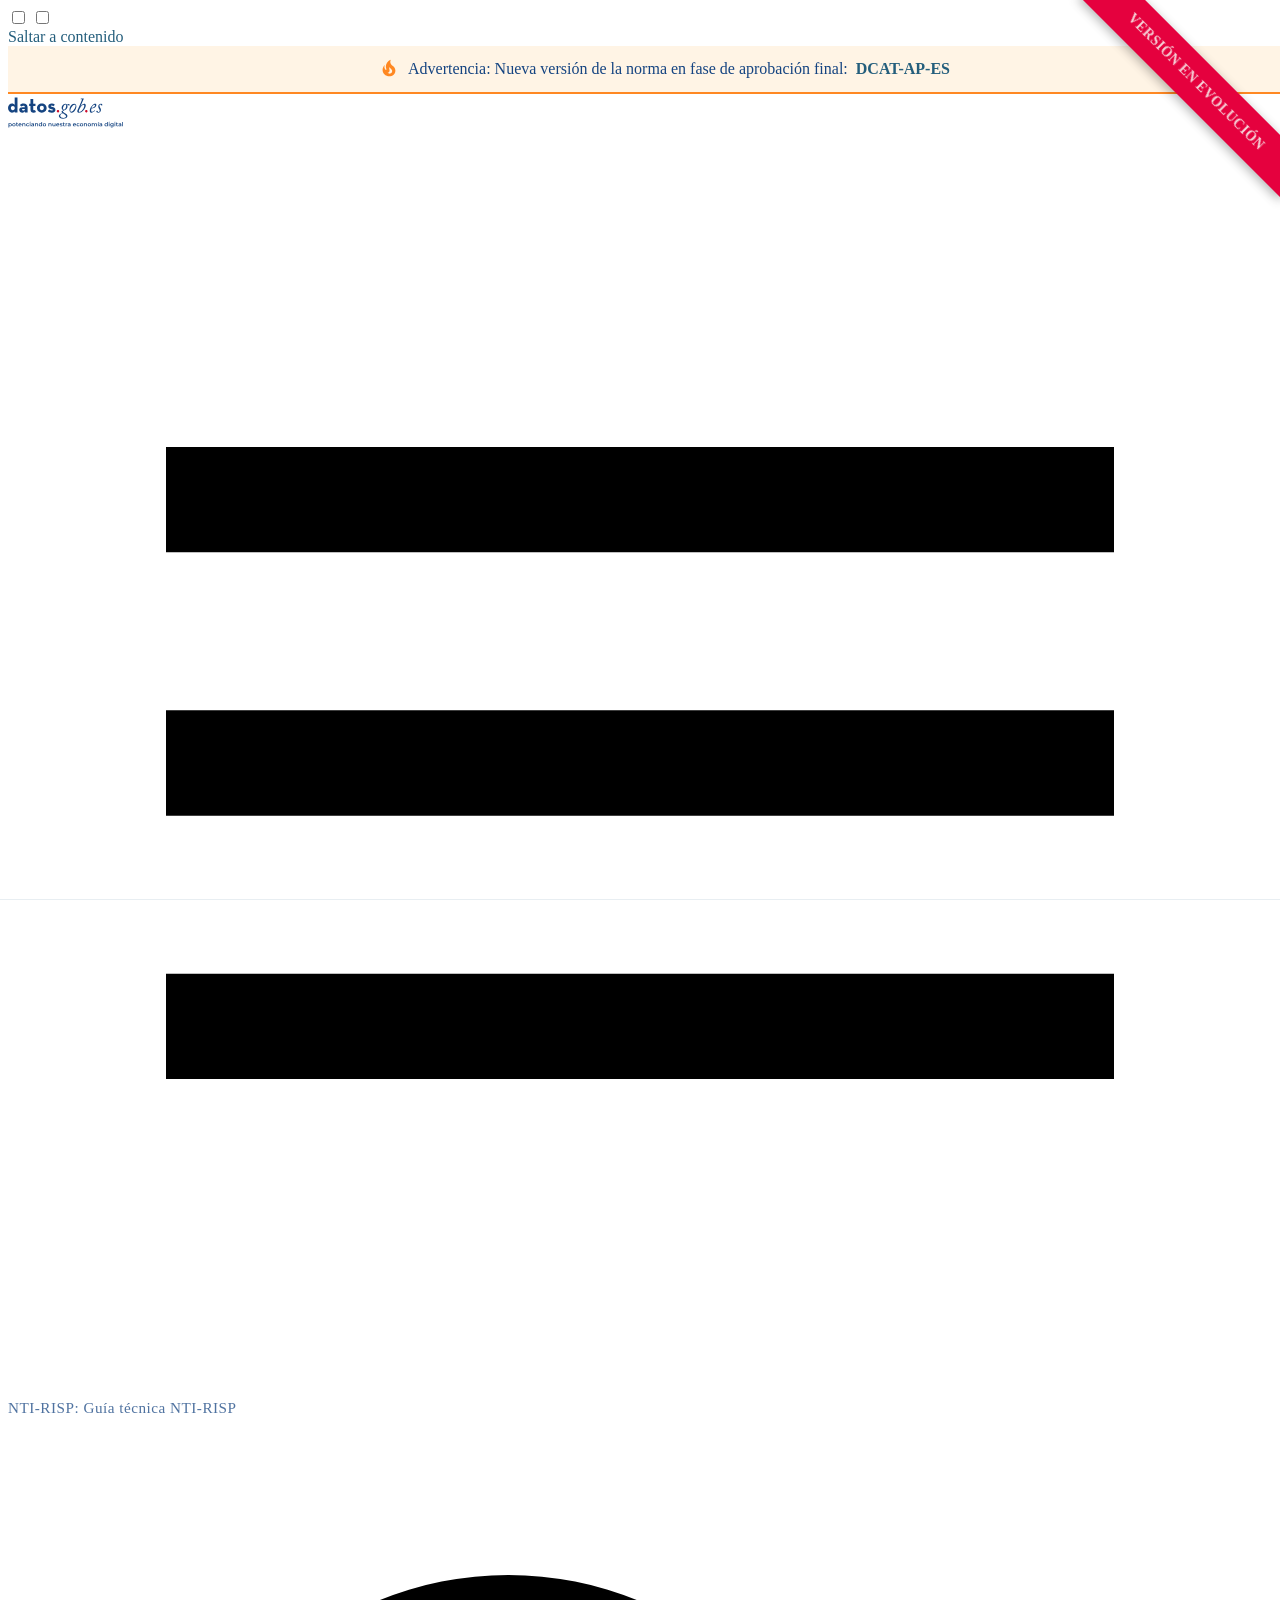
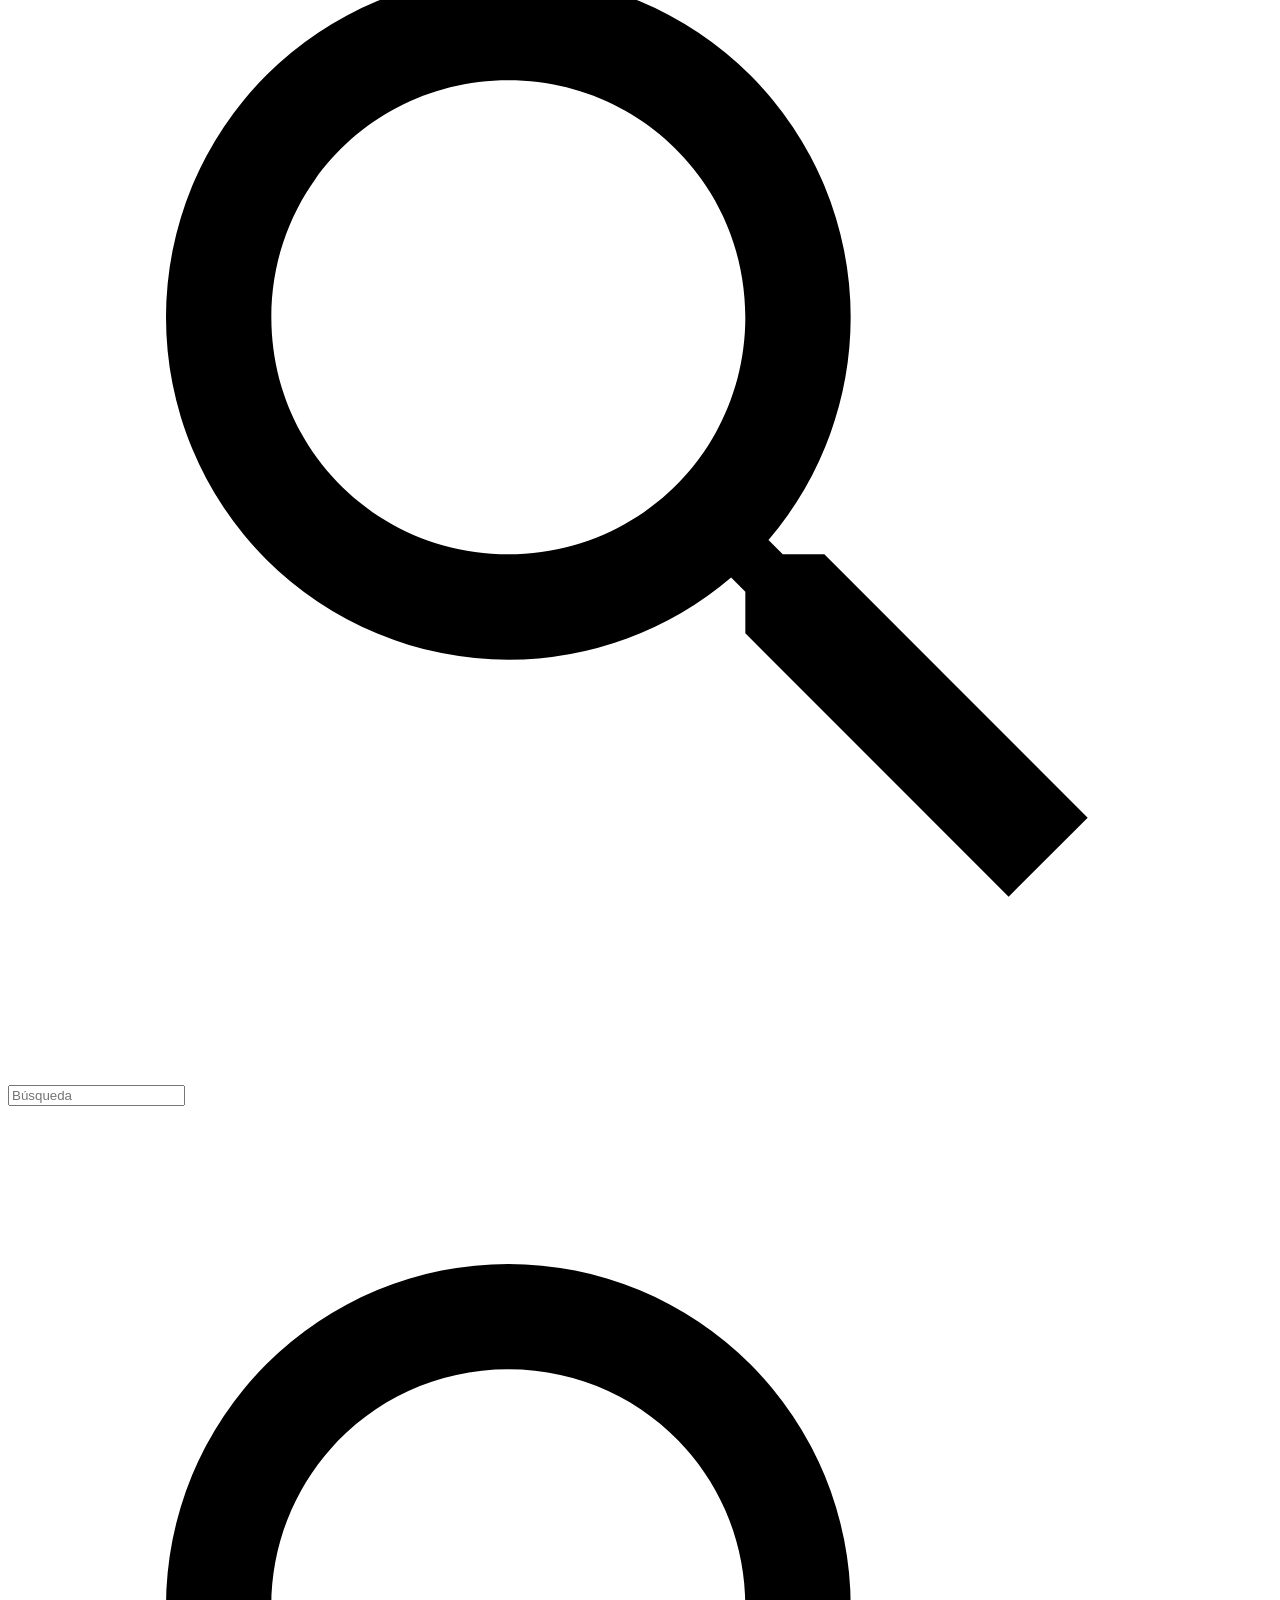
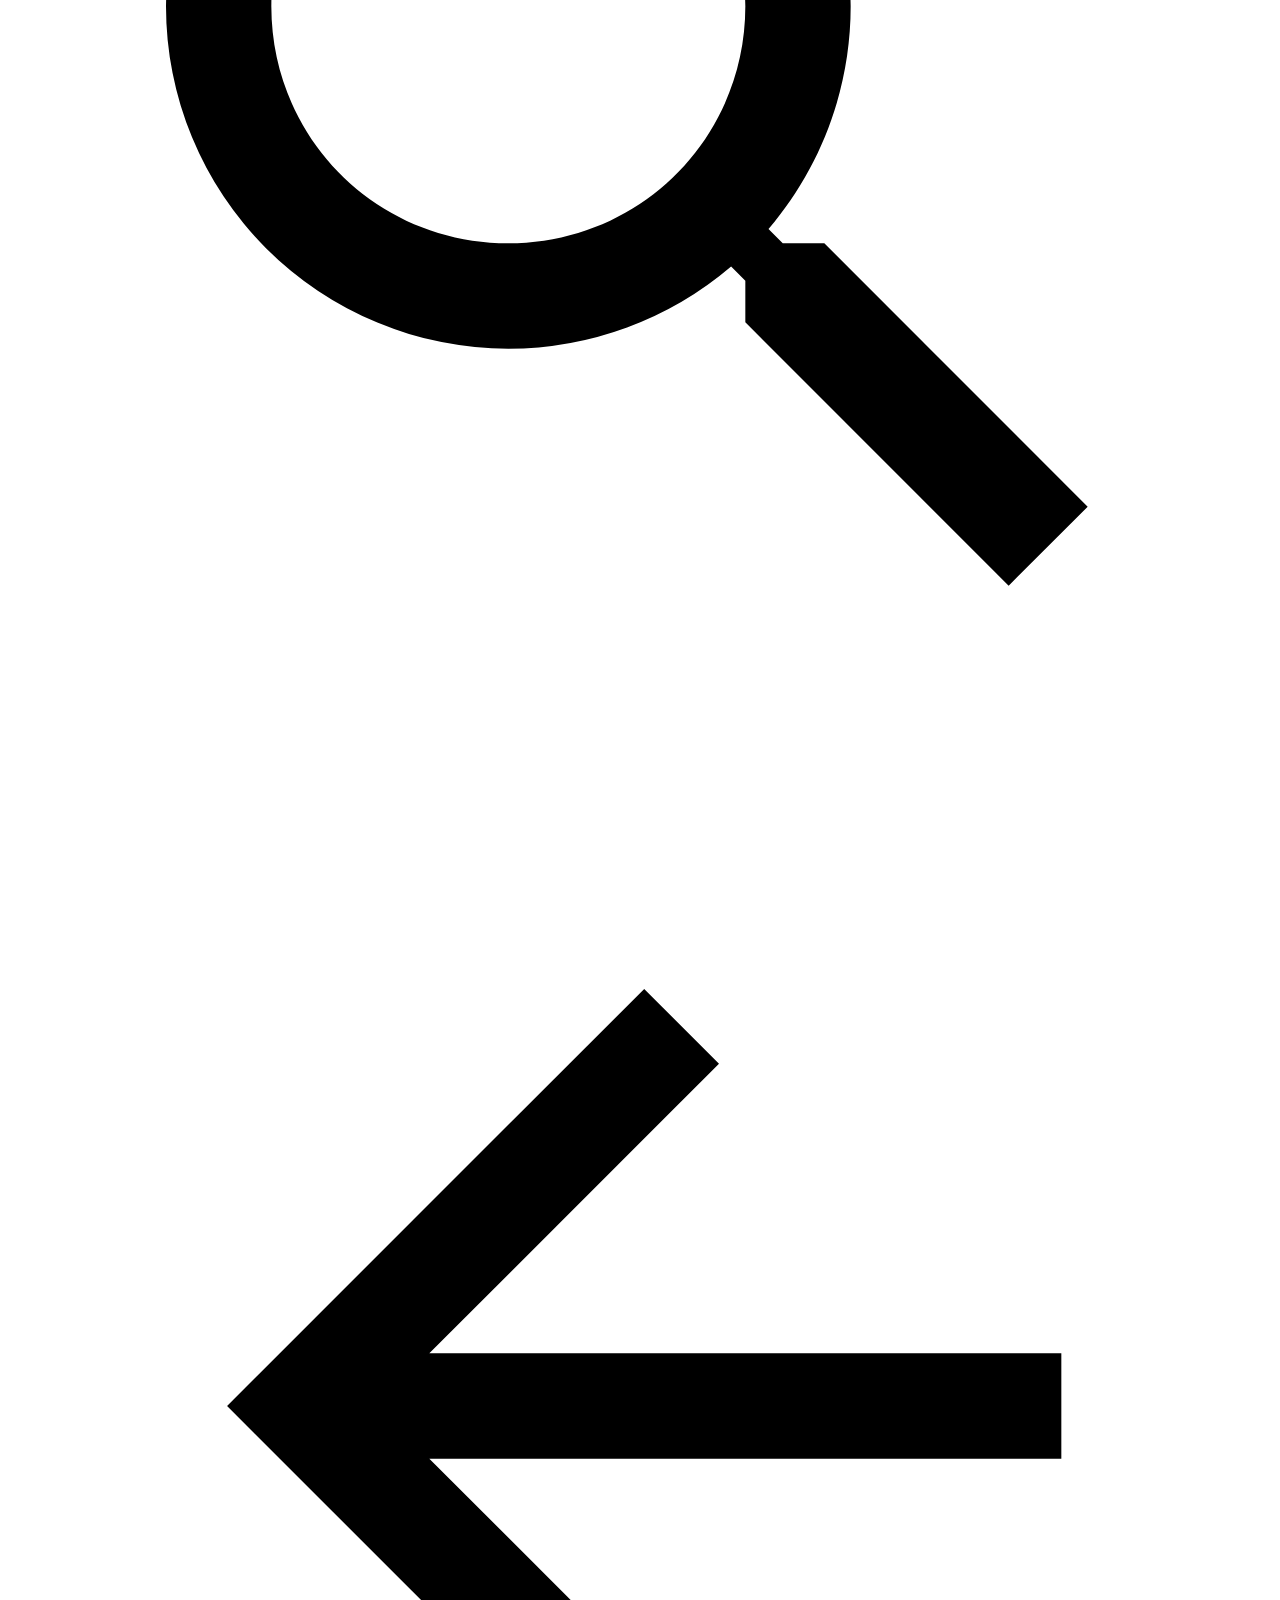
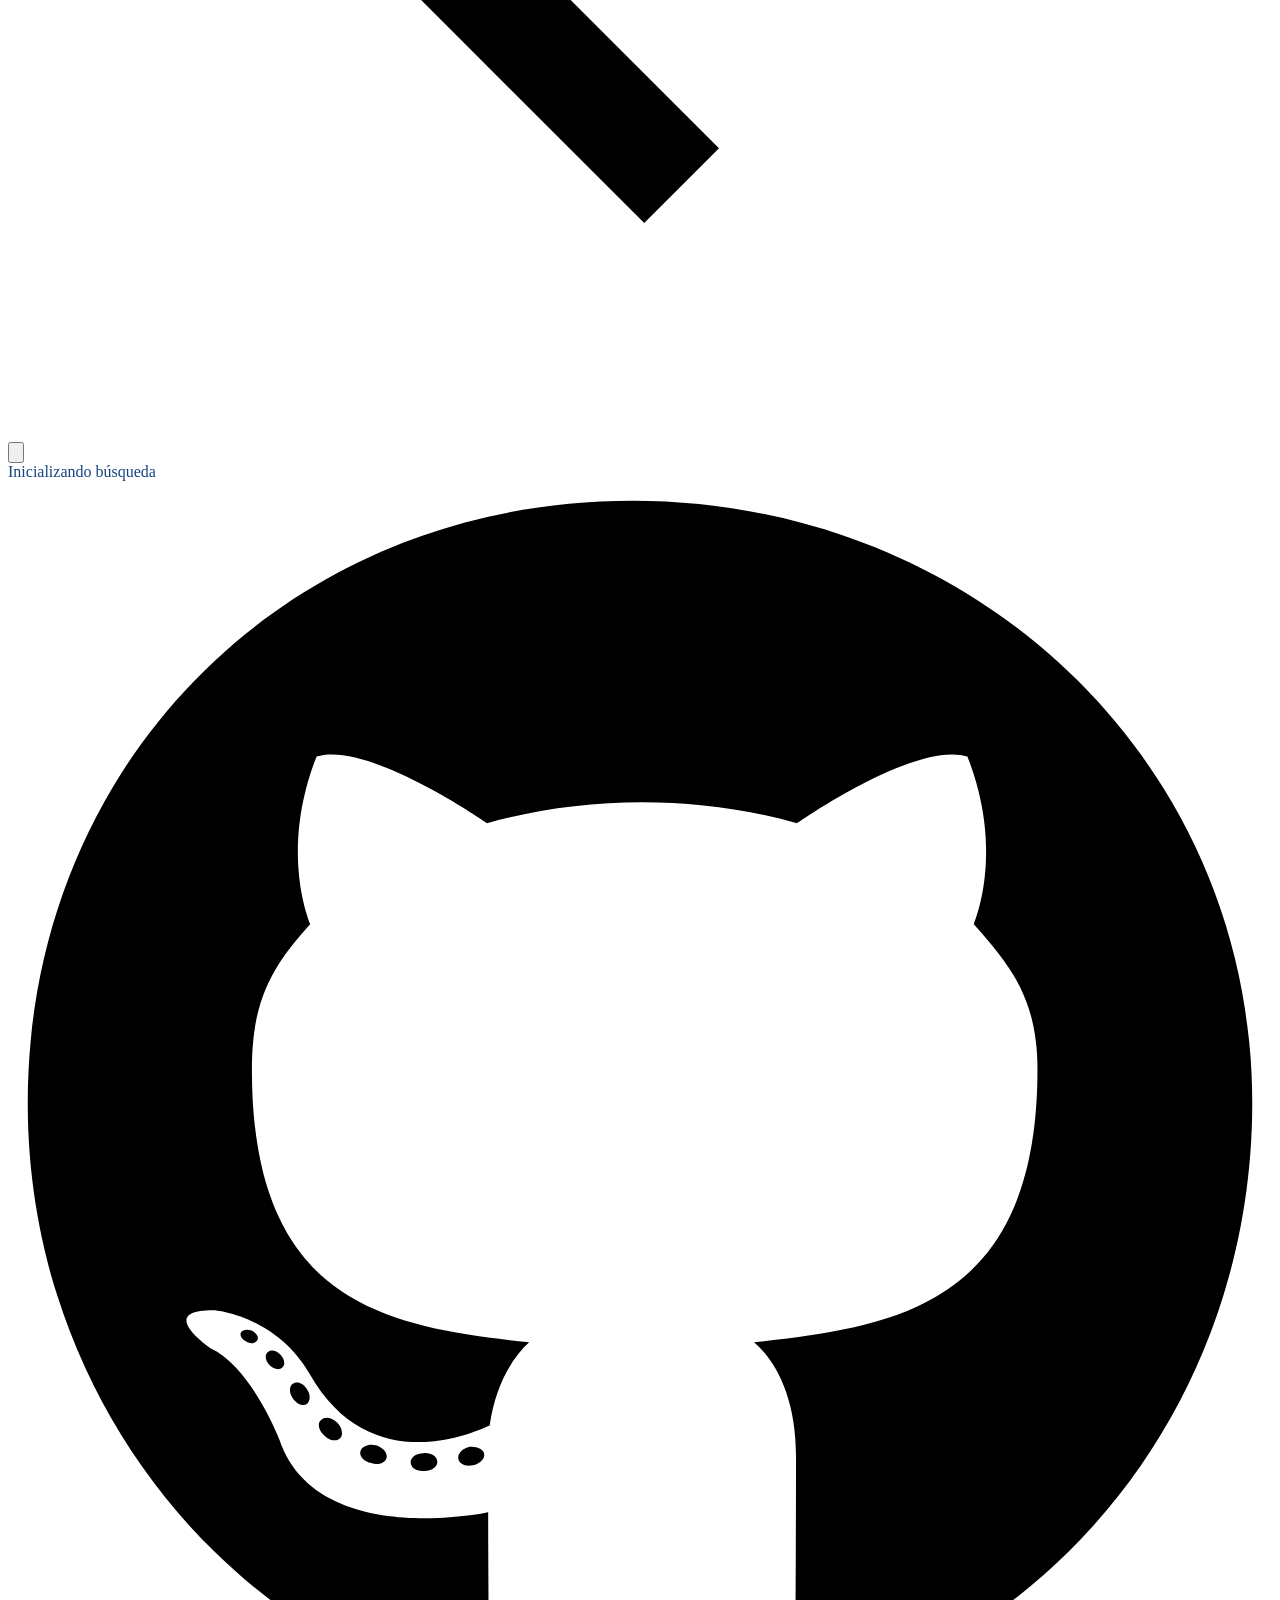
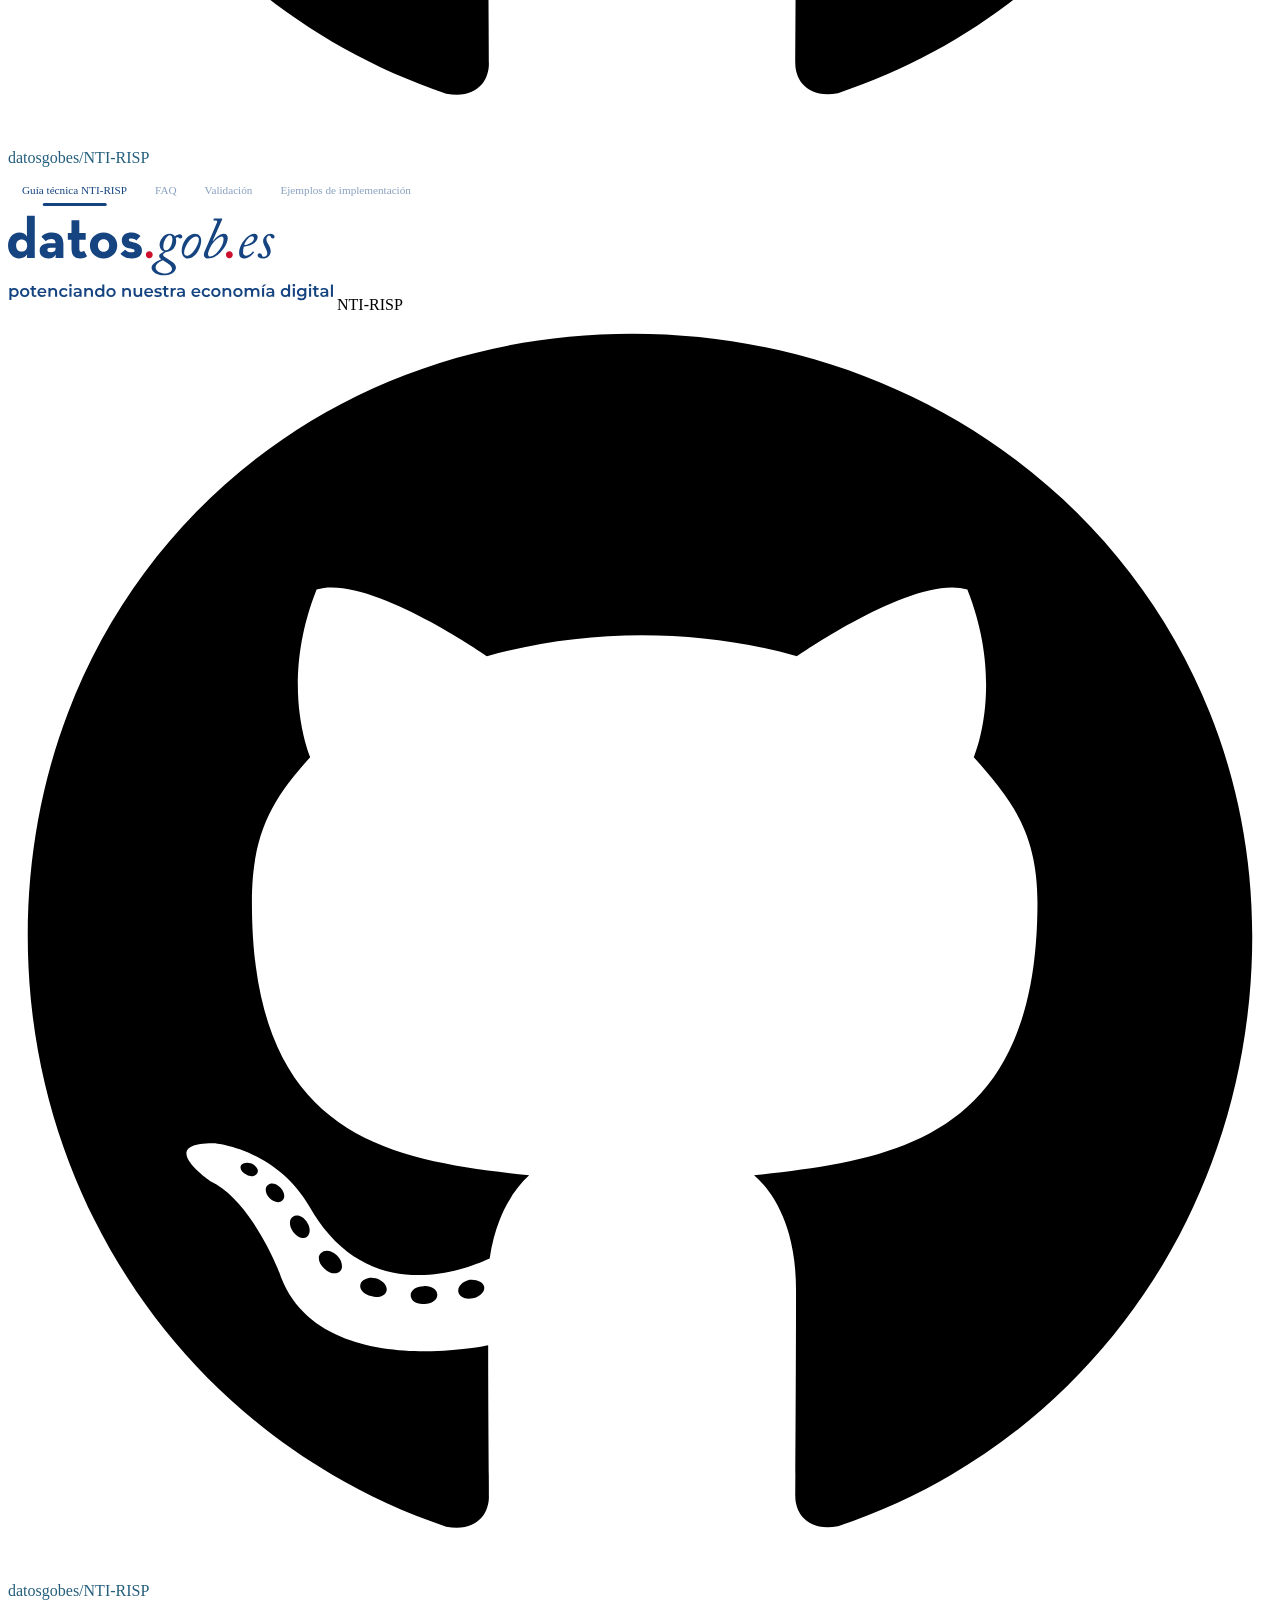
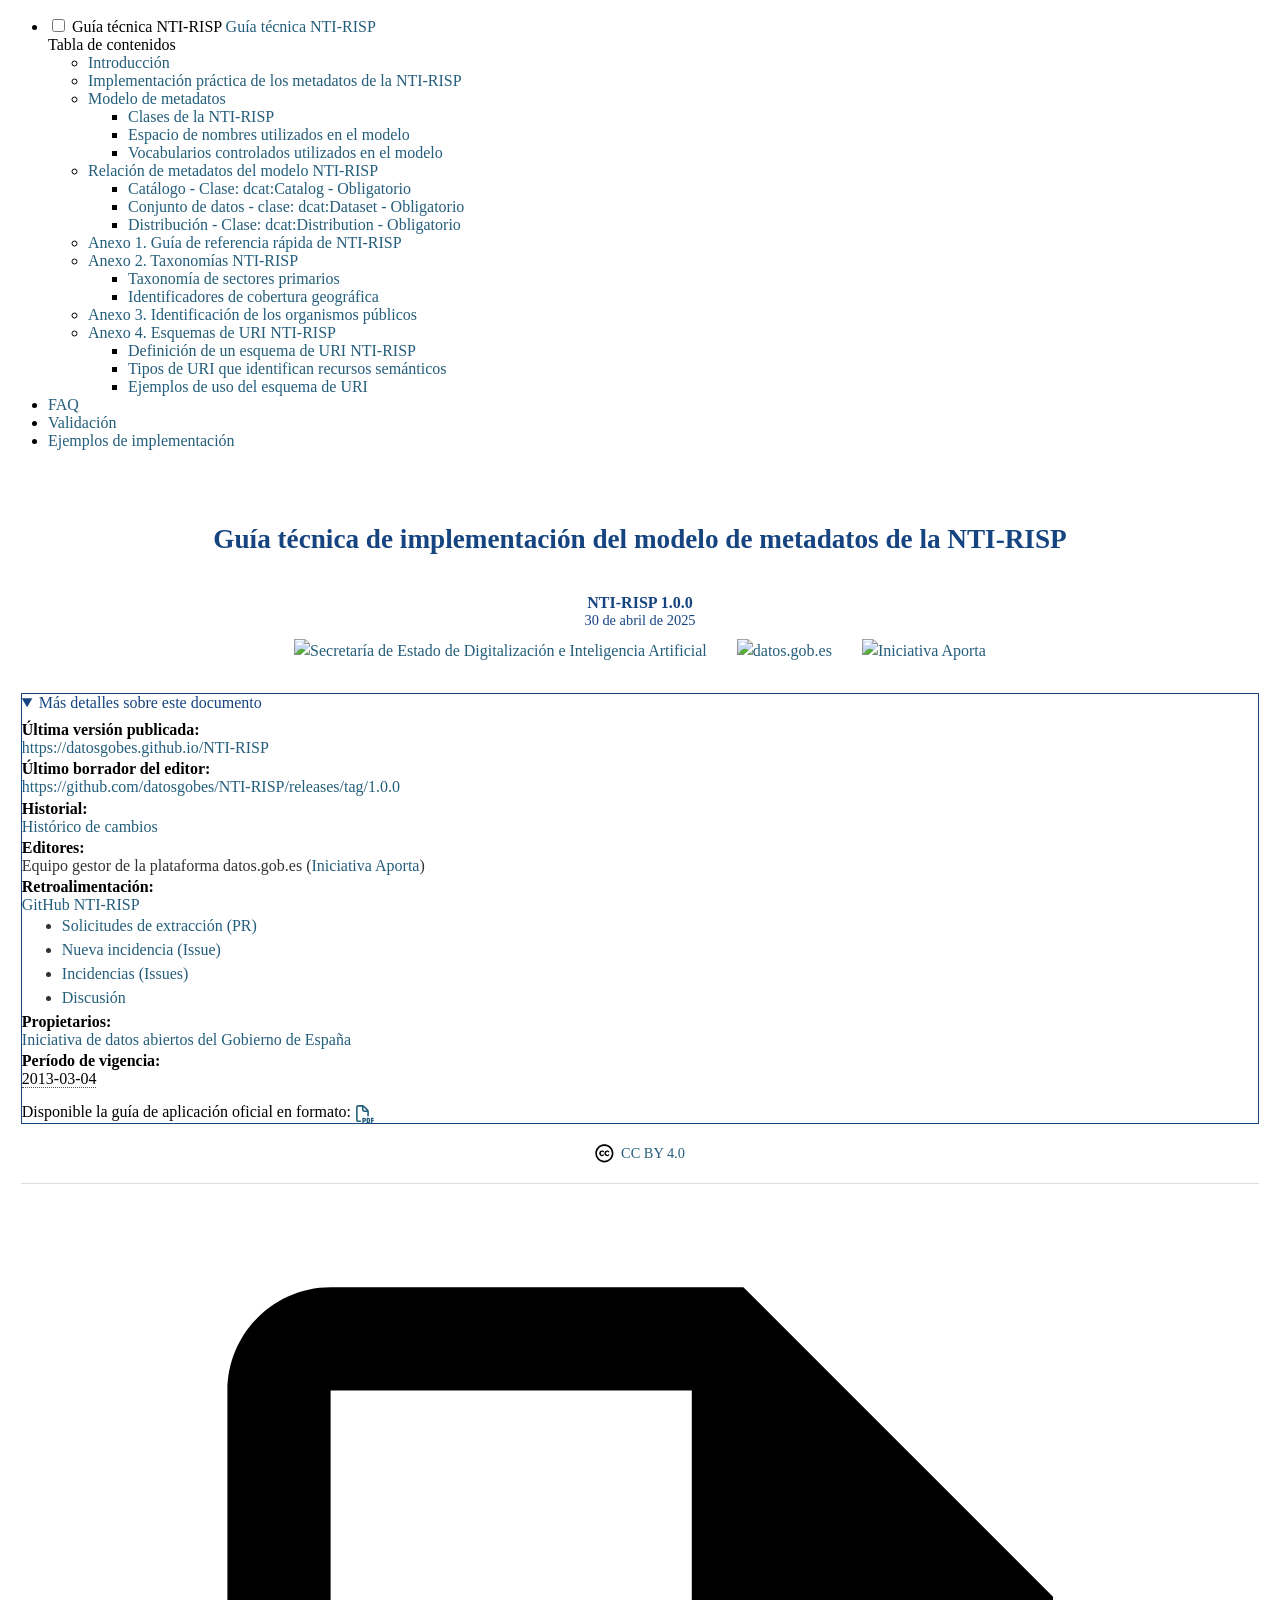
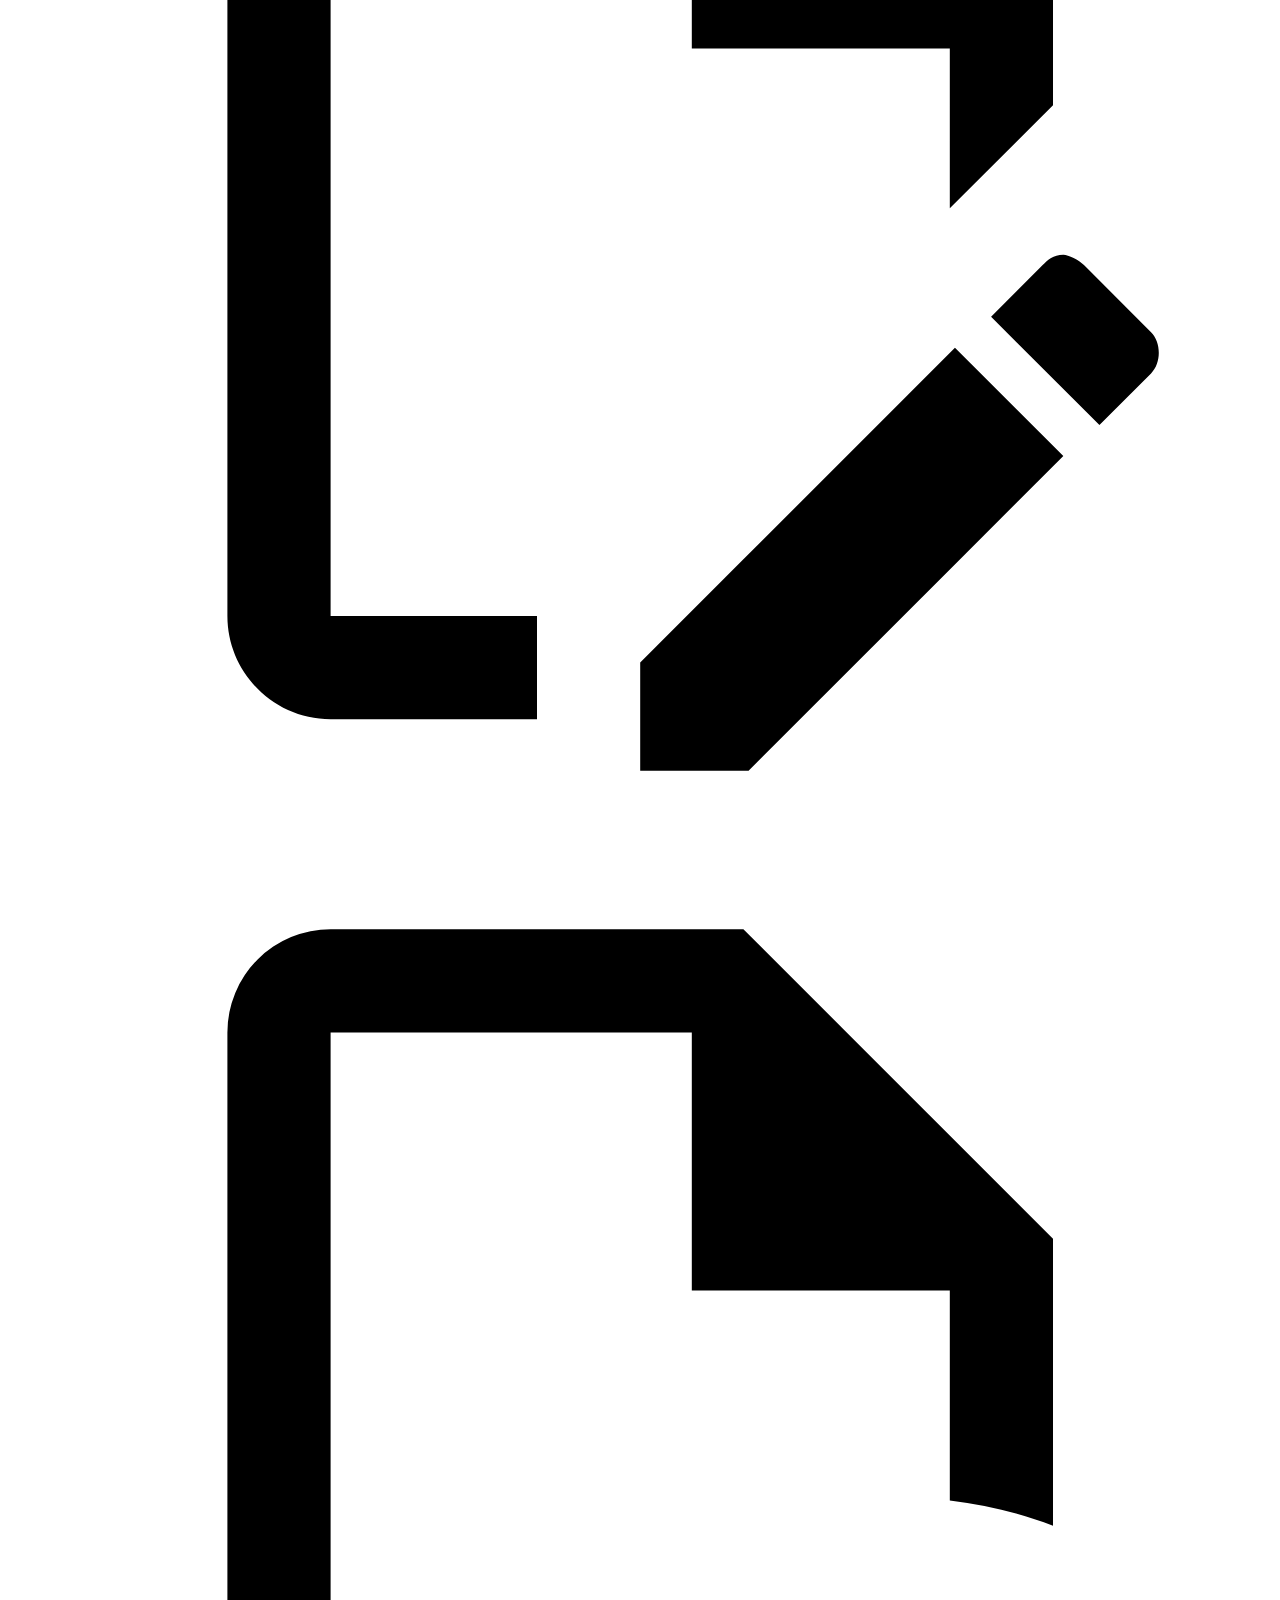
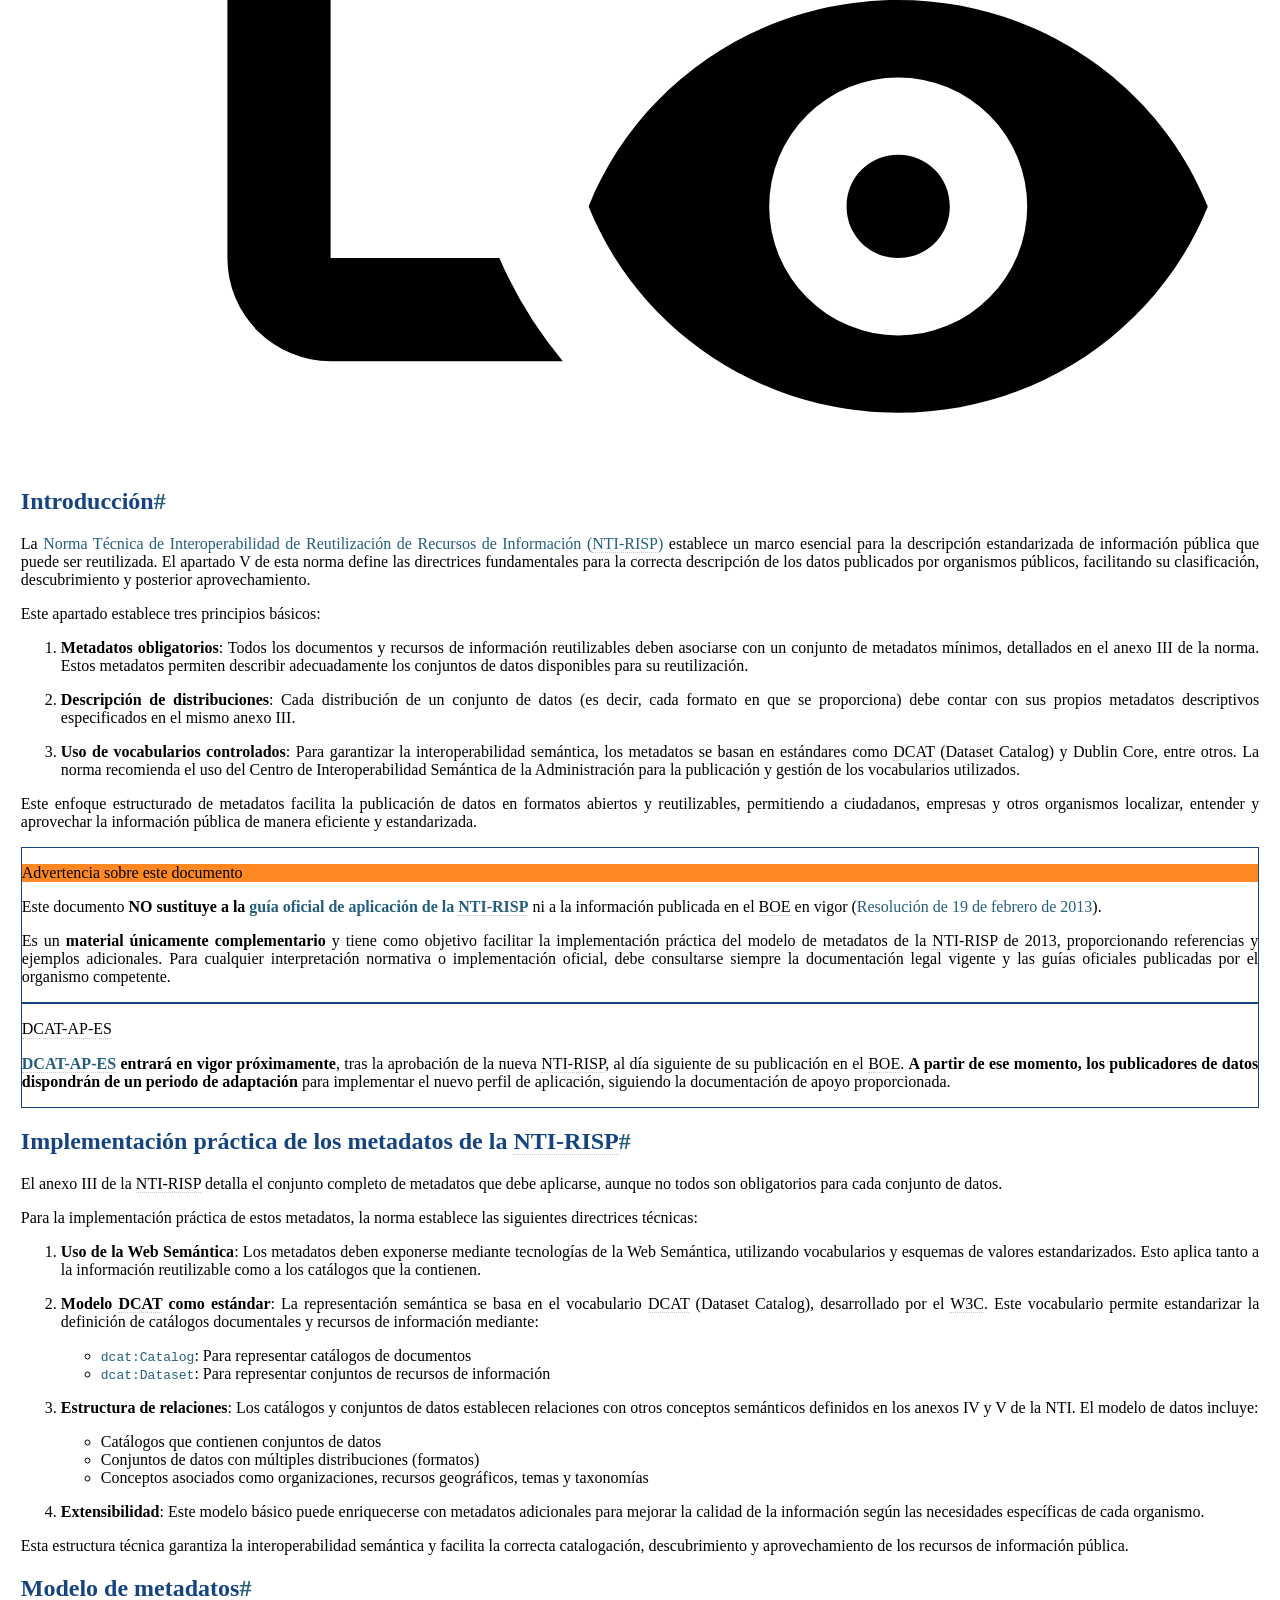
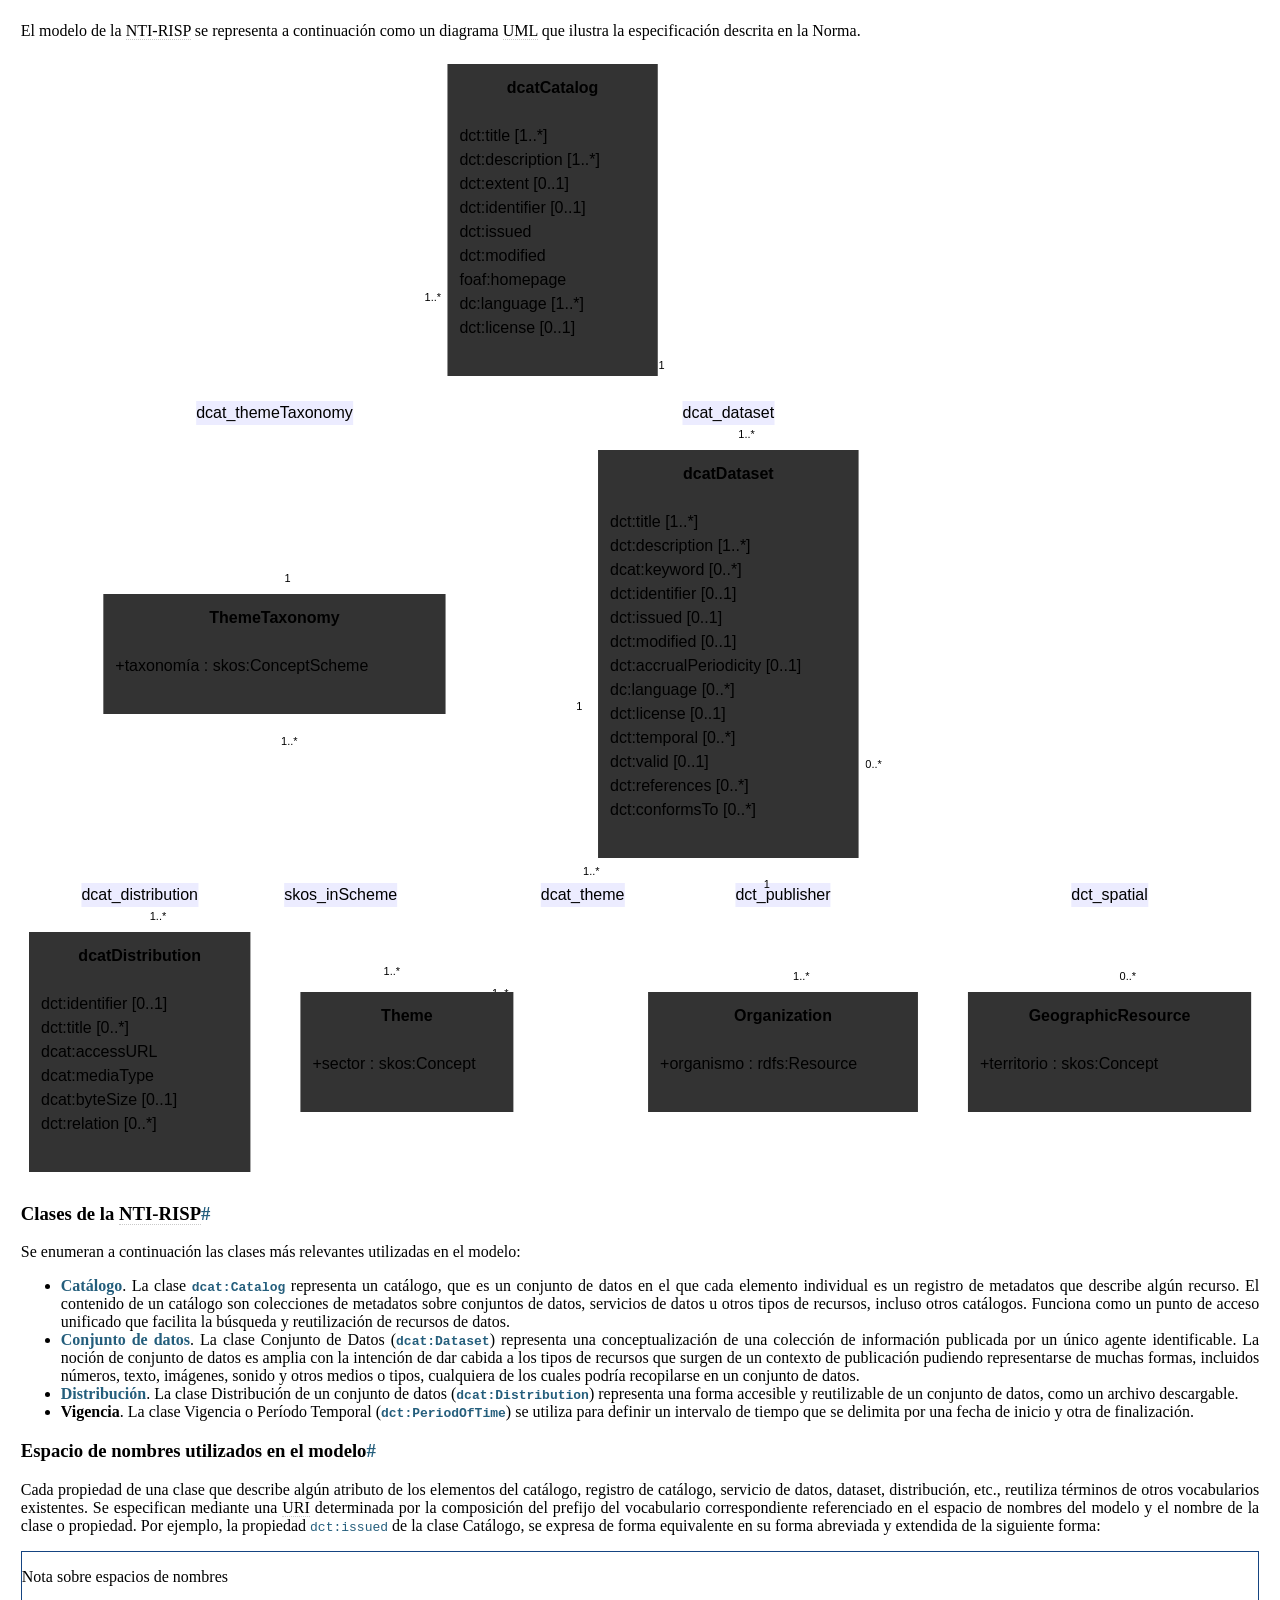
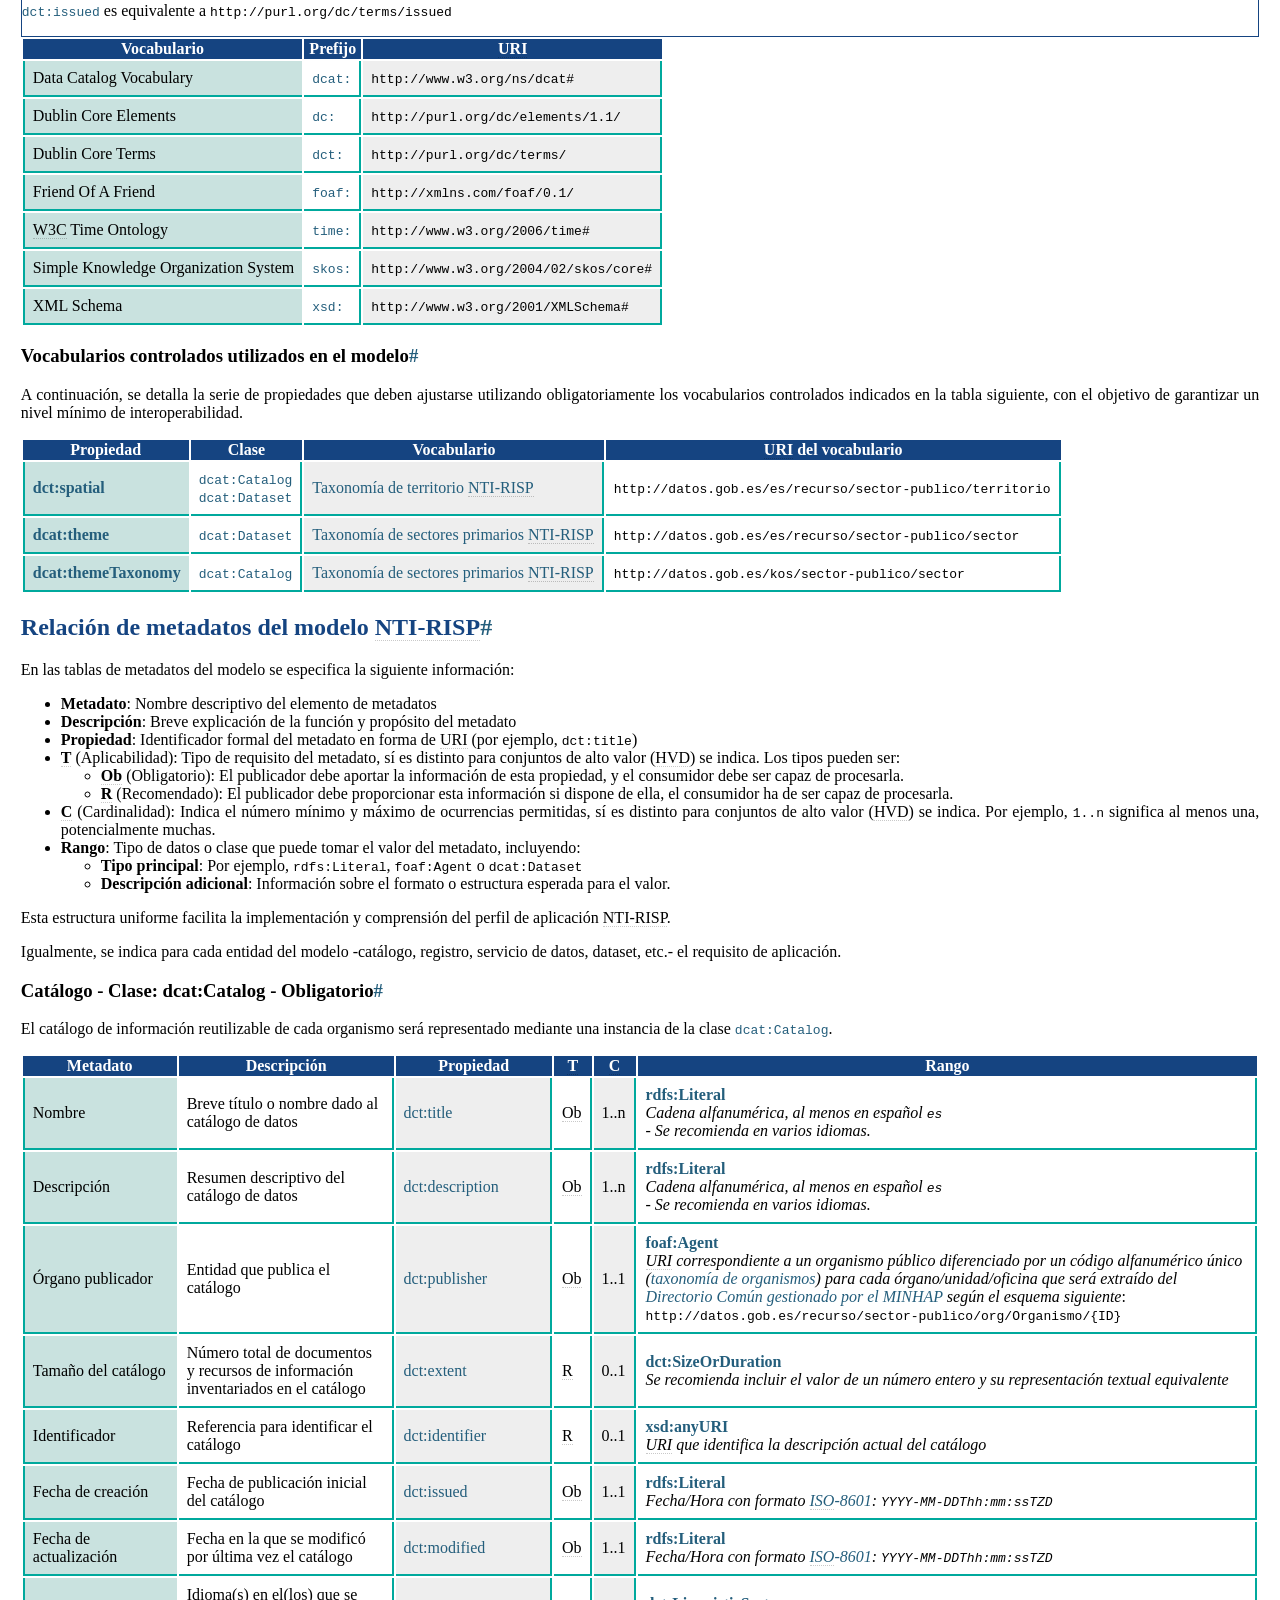
==== commit 2729b9f8: "Deployed 10c7b39 with MkDocs version: 1.6.1" ====
--- a/index.html
+++ b/index.html
@@ -1,4 +1,4 @@
-<!doctype html><html lang=es class=no-js> <head><meta charset=utf-8><meta name=viewport content="width=device-width,initial-scale=1"><meta name=description content="Portal para la implementación del modelo de datos de acuerdo con el perfil de aplicación NTI-RISP."><link href="https://datosgobes.github.io/NTI-RISP/" rel="canonical"><link href=faq/ rel=next><link rel=icon href=img/favicon.ico><meta name=generator content="mkdocs-1.6.1, mkdocs-material-9.6.20"><title>NTI-RISP</title><link rel=stylesheet href=assets/stylesheets/main.e53b48f4.min.css><link rel=stylesheet href=assets/stylesheets/palette.06af60db.min.css><link rel="stylesheet" href="assets/external/fonts.googleapis.com/css.85c90461.css"><style>:root{--md-text-font:"Montserrat";--md-code-font:"Roboto Mono"}</style><link rel=stylesheet href=assets/_mkdocstrings.css><link rel=stylesheet href=assets/css/vendor/jquery-ui-1.14.1.min.css><link rel=stylesheet href=assets/css/style.css><link rel=stylesheet href=assets/css/codeblocks.css><link rel=stylesheet href=assets/css/header.css><script>__md_scope=new URL(".",location),__md_hash=e=>[...e].reduce(((e,_)=>(e<<5)-e+_.charCodeAt(0)),0),__md_get=(e,_=localStorage,t=__md_scope)=>JSON.parse(_.getItem(t.pathname+"."+e)),__md_set=(e,_,t=localStorage,a=__md_scope)=>{try{t.setItem(a.pathname+"."+e,JSON.stringify(_))}catch(e){}}</script><meta property=og:type content=website><meta property=og:title content=NTI-RISP><meta property=og:description content="Portal para la implementación del modelo de datos de acuerdo con el perfil de aplicación NTI-RISP."><meta property=og:image content=https://datosgobes.github.io/NTI-RISP/assets/images/social/index.png><meta property=og:image:type content=image/png><meta property=og:image:width content=1200><meta property=og:image:height content=630><meta content=https://datosgobes.github.io/NTI-RISP/ property=og:url><meta name=twitter:card content=summary_large_image><meta name=twitter:title content=NTI-RISP><meta name=twitter:description content="Portal para la implementación del modelo de datos de acuerdo con el perfil de aplicación NTI-RISP."><meta name=twitter:image content=https://datosgobes.github.io/NTI-RISP/assets/images/social/index.png><meta name=google-site-verification content=CLn4-jPgb9_NVblTRKdXxf2xH3uOQQFgTFDVk2lH4mI><style>
+<!doctype html><html lang=es class=no-js> <head><meta charset=utf-8><meta name=viewport content="width=device-width,initial-scale=1"><meta name=description content="Portal para la implementación del modelo de datos de acuerdo con el perfil de aplicación NTI-RISP."><link href="https://datosgobes.github.io/NTI-RISP/" rel="canonical"><link href=faq/ rel=next><link rel=icon href=img/favicon.ico><meta name=generator content="mkdocs-1.6.1, mkdocs-material-9.6.21"><title>NTI-RISP</title><link rel=stylesheet href=assets/stylesheets/main.2a3383ac.min.css><link rel=stylesheet href=assets/stylesheets/palette.06af60db.min.css><link rel="stylesheet" href="assets/external/fonts.googleapis.com/css.85c90461.css"><style>:root{--md-text-font:"Montserrat";--md-code-font:"Roboto Mono"}</style><link rel=stylesheet href=assets/_mkdocstrings.css><link rel=stylesheet href=assets/css/vendor/jquery-ui-1.14.1.min.css><link rel=stylesheet href=assets/css/style.css><link rel=stylesheet href=assets/css/codeblocks.css><link rel=stylesheet href=assets/css/header.css><script>__md_scope=new URL(".",location),__md_hash=e=>[...e].reduce(((e,_)=>(e<<5)-e+_.charCodeAt(0)),0),__md_get=(e,_=localStorage,t=__md_scope)=>JSON.parse(_.getItem(t.pathname+"."+e)),__md_set=(e,_,t=localStorage,a=__md_scope)=>{try{t.setItem(a.pathname+"."+e,JSON.stringify(_))}catch(e){}}</script><meta property=og:type content=website><meta property=og:title content=NTI-RISP><meta property=og:description content="Portal para la implementación del modelo de datos de acuerdo con el perfil de aplicación NTI-RISP."><meta property=og:image content=https://datosgobes.github.io/NTI-RISP/assets/images/social/index.png><meta property=og:image:type content=image/png><meta property=og:image:width content=1200><meta property=og:image:height content=630><meta content=https://datosgobes.github.io/NTI-RISP/ property=og:url><meta name=twitter:card content=summary_large_image><meta name=twitter:title content=NTI-RISP><meta name=twitter:description content="Portal para la implementación del modelo de datos de acuerdo con el perfil de aplicación NTI-RISP."><meta name=twitter:image content=https://datosgobes.github.io/NTI-RISP/assets/images/social/index.png><meta name=google-site-verification content=CLn4-jPgb9_NVblTRKdXxf2xH3uOQQFgTFDVk2lH4mI><style>
         .md-content__inner > h1:first-of-type {
           display: none;
         }
@@ -22,7 +22,7 @@
   LIABILITY, WHETHER IN AN ACTION OF CONTRACT, TORT OR OTHERWISE, ARISING
   FROM, OUT OF OR IN CONNECTION WITH THE SOFTWARE OR THE USE OR OTHER DEALINGS
   IN THE SOFTWARE.
---> <!-- Determine classes --> <!-- Header --> <header class="md-header md-header--shadow md-header--lifted" data-md-component=header> <!-- Global warning Banner --> <div class=warning-banner> <span class="twemoji warning-icon"> <svg xmlns=http://www.w3.org/2000/svg viewbox="0 0 24 24"><path d="M17.66 11.2c-.23-.3-.51-.56-.77-.82-.67-.6-1.43-1.03-2.07-1.66C13.33 7.26 13 4.85 13.95 3c-.95.23-1.78.75-2.49 1.32-2.59 2.08-3.61 5.75-2.39 8.9.04.1.08.2.08.33 0 .22-.15.42-.35.5-.23.1-.47.04-.66-.12a.6.6 0 0 1-.14-.17c-1.13-1.43-1.31-3.48-.55-5.12C5.78 10 4.87 12.3 5 14.47c.06.5.12 1 .29 1.5.14.6.41 1.2.71 1.73 1.08 1.73 2.95 2.97 4.96 3.22 2.14.27 4.43-.12 6.07-1.6 1.83-1.66 2.47-4.32 1.53-6.6l-.13-.26c-.21-.46-.77-1.26-.77-1.26m-3.16 6.3c-.28.24-.74.5-1.1.6-1.12.4-2.24-.16-2.9-.82 1.19-.28 1.9-1.16 2.11-2.05.17-.8-.15-1.46-.28-2.23-.12-.74-.1-1.37.17-2.06.19.38.39.76.63 1.06.77 1 1.98 1.44 2.24 2.8.04.14.06.28.06.43.03.82-.33 1.72-.93 2.27"/></svg> </span> Advertencia: Nueva versión de la norma en fase de aprobación final: <a href="https://datosgobes.github.io/DCAT-AP-ES">DCAT-AP-ES</a> </div> <nav class="md-header__inner md-grid" aria-label=Cabecera> <!-- Link to home - MODIFIED to use config.extra.custom_homepage and config.extra.custom_homepage_name --> <a href="https://datos.gob.es" title="datos.gob.es" class="md-header__button md-logo" aria-label="datos.gob.es" data-md-component="logo"> <img src=img/dge_logo_2025.svg alt=logo> </a> <!-- Button to open drawer --> <label class="md-header__button md-icon" for=__drawer> <svg xmlns=http://www.w3.org/2000/svg viewbox="0 0 24 24"><path d="M3 6h18v2H3zm0 5h18v2H3zm0 5h18v2H3z"/></svg> </label> <!-- Header title --> <div class=md-header__title> <div class=md-header__ellipsis> <div class=md-header__topic> <span class=md-ellipsis> NTI-RISP: Guía técnica NTI-RISP </span> </div> </div> </div> <!-- Color palette toggle --> <!-- User preference: color palette --> <!-- Site language selector --> <!-- Button to open search modal --> <label class="md-header__button md-icon" for=__search> <svg xmlns=http://www.w3.org/2000/svg viewbox="0 0 24 24"><path d="M9.5 3A6.5 6.5 0 0 1 16 9.5c0 1.61-.59 3.09-1.56 4.23l.27.27h.79l5 5-1.5 1.5-5-5v-.79l-.27-.27A6.52 6.52 0 0 1 9.5 16 6.5 6.5 0 0 1 3 9.5 6.5 6.5 0 0 1 9.5 3m0 2C7 5 5 7 5 9.5S7 14 9.5 14 14 12 14 9.5 12 5 9.5 5"/></svg> </label> <!-- Search interface --> <div class=md-search data-md-component=search role=dialog> <label class=md-search__overlay for=__search></label> <div class=md-search__inner role=search> <form class=md-search__form name=search> <input type=text class=md-search__input name=query aria-label=Búsqueda placeholder=Búsqueda autocapitalize=off autocorrect=off autocomplete=off spellcheck=false data-md-component=search-query required> <label class="md-search__icon md-icon" for=__search> <svg xmlns=http://www.w3.org/2000/svg viewbox="0 0 24 24"><path d="M9.5 3A6.5 6.5 0 0 1 16 9.5c0 1.61-.59 3.09-1.56 4.23l.27.27h.79l5 5-1.5 1.5-5-5v-.79l-.27-.27A6.52 6.52 0 0 1 9.5 16 6.5 6.5 0 0 1 3 9.5 6.5 6.5 0 0 1 9.5 3m0 2C7 5 5 7 5 9.5S7 14 9.5 14 14 12 14 9.5 12 5 9.5 5"/></svg> <svg xmlns=http://www.w3.org/2000/svg viewbox="0 0 24 24"><path d="M20 11v2H8l5.5 5.5-1.42 1.42L4.16 12l7.92-7.92L13.5 5.5 8 11z"/></svg> </label> <nav class=md-search__options aria-label=Buscar> <button type=reset class="md-search__icon md-icon" title=Limpiar aria-label=Limpiar tabindex=-1> <svg xmlns=http://www.w3.org/2000/svg viewbox="0 0 24 24"><path d="M19 6.41 17.59 5 12 10.59 6.41 5 5 6.41 10.59 12 5 17.59 6.41 19 12 13.41 17.59 19 19 17.59 13.41 12z"/></svg> </button> </nav> <div class=md-search__suggest data-md-component=search-suggest></div> </form> <div class=md-search__output> <div class=md-search__scrollwrap tabindex=0 data-md-scrollfix> <div class=md-search-result data-md-component=search-result> <div class=md-search-result__meta> Inicializando búsqueda </div> <ol class=md-search-result__list role=presentation></ol> </div> </div> </div> </div> </div> <!-- Repository information --> <div class=md-header__source> <a href="https://github.com/datosgobes/NTI-RISP" title="Ir al repositorio" class="md-source" data-md-component="source"> <div class="md-source__icon md-icon"> <svg xmlns=http://www.w3.org/2000/svg viewbox="0 0 512 512"><!-- Font Awesome Free 7.0.0 by @fontawesome - https://fontawesome.com License - https://fontawesome.com/license/free (Icons: CC BY 4.0, Fonts: SIL OFL 1.1, Code: MIT License) Copyright 2025 Fonticons, Inc.--><path d="M173.9 397.4c0 2-2.3 3.6-5.2 3.6-3.3.3-5.6-1.3-5.6-3.6 0-2 2.3-3.6 5.2-3.6 3-.3 5.6 1.3 5.6 3.6m-31.1-4.5c-.7 2 1.3 4.3 4.3 4.9 2.6 1 5.6 0 6.2-2s-1.3-4.3-4.3-5.2c-2.6-.7-5.5.3-6.2 2.3m44.2-1.7c-2.9.7-4.9 2.6-4.6 4.9.3 2 2.9 3.3 5.9 2.6 2.9-.7 4.9-2.6 4.6-4.6-.3-1.9-3-3.2-5.9-2.9M252.8 8C114.1 8 8 113.3 8 252c0 110.9 69.8 205.8 169.5 239.2 12.8 2.3 17.3-5.6 17.3-12.1 0-6.2-.3-40.4-.3-61.4 0 0-70 15-84.7-29.8 0 0-11.4-29.1-27.8-36.6 0 0-22.9-15.7 1.6-15.4 0 0 24.9 2 38.6 25.8 21.9 38.6 58.6 27.5 72.9 20.9 2.3-16 8.8-27.1 16-33.7-55.9-6.2-112.3-14.3-112.3-110.5 0-27.5 7.6-41.3 23.6-58.9-2.6-6.5-11.1-33.3 2.6-67.9 20.9-6.5 69 27 69 27 20-5.6 41.5-8.5 62.8-8.5s42.8 2.9 62.8 8.5c0 0 48.1-33.6 69-27 13.7 34.7 5.2 61.4 2.6 67.9 16 17.7 25.8 31.5 25.8 58.9 0 96.5-58.9 104.2-114.8 110.5 9.2 7.9 17 22.9 17 46.4 0 33.7-.3 75.4-.3 83.6 0 6.5 4.6 14.4 17.3 12.1C436.2 457.8 504 362.9 504 252 504 113.3 391.5 8 252.8 8M105.2 352.9c-1.3 1-1 3.3.7 5.2 1.6 1.6 3.9 2.3 5.2 1 1.3-1 1-3.3-.7-5.2-1.6-1.6-3.9-2.3-5.2-1m-10.8-8.1c-.7 1.3.3 2.9 2.3 3.9 1.6 1 3.6.7 4.3-.7.7-1.3-.3-2.9-2.3-3.9-2-.6-3.6-.3-4.3.7m32.4 35.6c-1.6 1.3-1 4.3 1.3 6.2 2.3 2.3 5.2 2.6 6.5 1 1.3-1.3.7-4.3-1.3-6.2-2.2-2.3-5.2-2.6-6.5-1m-11.4-14.7c-1.6 1-1.6 3.6 0 5.9s4.3 3.3 5.6 2.3c1.6-1.3 1.6-3.9 0-6.2-1.4-2.3-4-3.3-5.6-2"/></svg> </div> <div class=md-source__repository> datosgobes/NTI-RISP </div> </a> </div> </nav> <!-- Navigation tabs (sticky) --> <nav class=md-tabs aria-label=Pestañas data-md-component=tabs> <div class=md-grid> <ul class=md-tabs__list> <li class="md-tabs__item md-tabs__item--active"> <a href=. class=md-tabs__link> Guía técnica NTI-RISP </a> </li> <li class=md-tabs__item> <a href=faq/ class=md-tabs__link> FAQ </a> </li> <li class=md-tabs__item> <a href=validation/ class=md-tabs__link> Validación </a> </li> <li class=md-tabs__item> <a href=examples/ class=md-tabs__link> Ejemplos de implementación </a> </li> </ul> </div> </nav> </header> <div class=md-container data-md-component=container> <main class=md-main data-md-component=main> <div class="md-main__inner md-grid"> <div class="md-sidebar md-sidebar--primary" data-md-component=sidebar data-md-type=navigation> <div class=md-sidebar__scrollwrap> <div class=md-sidebar__inner> <nav class="md-nav md-nav--primary md-nav--lifted md-nav--integrated" aria-label=Navegación data-md-level=0> <label class=md-nav__title for=__drawer> <a href=. title=NTI-RISP class="md-nav__button md-logo" aria-label=NTI-RISP data-md-component=logo> <img src=img/dge_logo_2025.svg alt=logo> </a> NTI-RISP </label> <div class=md-nav__source> <a href="https://github.com/datosgobes/NTI-RISP" title="Ir al repositorio" class="md-source" data-md-component="source"> <div class="md-source__icon md-icon"> <svg xmlns=http://www.w3.org/2000/svg viewbox="0 0 512 512"><!-- Font Awesome Free 7.0.0 by @fontawesome - https://fontawesome.com License - https://fontawesome.com/license/free (Icons: CC BY 4.0, Fonts: SIL OFL 1.1, Code: MIT License) Copyright 2025 Fonticons, Inc.--><path d="M173.9 397.4c0 2-2.3 3.6-5.2 3.6-3.3.3-5.6-1.3-5.6-3.6 0-2 2.3-3.6 5.2-3.6 3-.3 5.6 1.3 5.6 3.6m-31.1-4.5c-.7 2 1.3 4.3 4.3 4.9 2.6 1 5.6 0 6.2-2s-1.3-4.3-4.3-5.2c-2.6-.7-5.5.3-6.2 2.3m44.2-1.7c-2.9.7-4.9 2.6-4.6 4.9.3 2 2.9 3.3 5.9 2.6 2.9-.7 4.9-2.6 4.6-4.6-.3-1.9-3-3.2-5.9-2.9M252.8 8C114.1 8 8 113.3 8 252c0 110.9 69.8 205.8 169.5 239.2 12.8 2.3 17.3-5.6 17.3-12.1 0-6.2-.3-40.4-.3-61.4 0 0-70 15-84.7-29.8 0 0-11.4-29.1-27.8-36.6 0 0-22.9-15.7 1.6-15.4 0 0 24.9 2 38.6 25.8 21.9 38.6 58.6 27.5 72.9 20.9 2.3-16 8.8-27.1 16-33.7-55.9-6.2-112.3-14.3-112.3-110.5 0-27.5 7.6-41.3 23.6-58.9-2.6-6.5-11.1-33.3 2.6-67.9 20.9-6.5 69 27 69 27 20-5.6 41.5-8.5 62.8-8.5s42.8 2.9 62.8 8.5c0 0 48.1-33.6 69-27 13.7 34.7 5.2 61.4 2.6 67.9 16 17.7 25.8 31.5 25.8 58.9 0 96.5-58.9 104.2-114.8 110.5 9.2 7.9 17 22.9 17 46.4 0 33.7-.3 75.4-.3 83.6 0 6.5 4.6 14.4 17.3 12.1C436.2 457.8 504 362.9 504 252 504 113.3 391.5 8 252.8 8M105.2 352.9c-1.3 1-1 3.3.7 5.2 1.6 1.6 3.9 2.3 5.2 1 1.3-1 1-3.3-.7-5.2-1.6-1.6-3.9-2.3-5.2-1m-10.8-8.1c-.7 1.3.3 2.9 2.3 3.9 1.6 1 3.6.7 4.3-.7.7-1.3-.3-2.9-2.3-3.9-2-.6-3.6-.3-4.3.7m32.4 35.6c-1.6 1.3-1 4.3 1.3 6.2 2.3 2.3 5.2 2.6 6.5 1 1.3-1.3.7-4.3-1.3-6.2-2.2-2.3-5.2-2.6-6.5-1m-11.4-14.7c-1.6 1-1.6 3.6 0 5.9s4.3 3.3 5.6 2.3c1.6-1.3 1.6-3.9 0-6.2-1.4-2.3-4-3.3-5.6-2"/></svg> </div> <div class=md-source__repository> datosgobes/NTI-RISP </div> </a> </div> <ul class=md-nav__list data-md-scrollfix> <li class="md-nav__item md-nav__item--active"> <input class="md-nav__toggle md-toggle" type=checkbox id=__toc> <label class="md-nav__link md-nav__link--active" for=__toc> <span class=md-ellipsis> Guía técnica NTI-RISP </span> <span class="md-nav__icon md-icon"></span> </label> <a href=. class="md-nav__link md-nav__link--active"> <span class=md-ellipsis> Guía técnica NTI-RISP </span> </a> <nav class="md-nav md-nav--secondary" aria-label="Tabla de contenidos"> <label class=md-nav__title for=__toc> <span class="md-nav__icon md-icon"></span> Tabla de contenidos </label> <ul class=md-nav__list data-md-component=toc data-md-scrollfix> <li class=md-nav__item> <a href=#introduccion class=md-nav__link> <span class=md-ellipsis> Introducción </span> </a> </li> <li class=md-nav__item> <a href=#implementacion_practica_de_los_metadatos_de_la_nti-risp class=md-nav__link> <span class=md-ellipsis> Implementación práctica de los metadatos de la NTI-RISP </span> </a> </li> <li class=md-nav__item> <a href=#modelo_de_metadatos class=md-nav__link> <span class=md-ellipsis> Modelo de metadatos </span> </a> <nav class=md-nav aria-label="Modelo de metadatos"> <ul class=md-nav__list> <li class=md-nav__item> <a href=#nti-risp-entities class=md-nav__link> <span class=md-ellipsis> Clases de la NTI-RISP </span> </a> </li> <li class=md-nav__item> <a href=#nti-risp-namespaces class=md-nav__link> <span class=md-ellipsis> Espacio de nombres utilizados en el modelo </span> </a> </li> <li class=md-nav__item> <a href=#nti-risp-vocabularies class=md-nav__link> <span class=md-ellipsis> Vocabularios controlados utilizados en el modelo </span> </a> </li> </ul> </nav> </li> <li class=md-nav__item> <a href=#relacion_de_metadatos_del_modelo_nti-risp class=md-nav__link> <span class=md-ellipsis> Relación de metadatos del modelo NTI-RISP </span> </a> <nav class=md-nav aria-label="Relación de metadatos del modelo NTI-RISP"> <ul class=md-nav__list> <li class=md-nav__item> <a href=#catalogo_-_clase_dcatcatalog_-_obligatorio class=md-nav__link> <span class=md-ellipsis> Catálogo - Clase: dcat:Catalog - Obligatorio </span> </a> </li> <li class=md-nav__item> <a href=#conjunto_de_datos_-_clase_dcatdataset_-_obligatorio class=md-nav__link> <span class=md-ellipsis> Conjunto de datos - clase: dcat:Dataset - Obligatorio </span> </a> </li> <li class=md-nav__item> <a href=#distribucion_-_clase_dcatdistribution_-_obligatorio class=md-nav__link> <span class=md-ellipsis> Distribución - Clase: dcat:Distribution - Obligatorio </span> </a> </li> </ul> </nav> </li> <li class=md-nav__item> <a href=#anexo_1_guia_de_referencia_rapida_de_nti-risp class=md-nav__link> <span class=md-ellipsis> Anexo 1. Guía de referencia rápida de NTI-RISP </span> </a> </li> <li class=md-nav__item> <a href=#anexo_2_taxonomias_nti-risp class=md-nav__link> <span class=md-ellipsis> Anexo 2. Taxonomías NTI-RISP </span> </a> <nav class=md-nav aria-label="Anexo 2. Taxonomías NTI-RISP"> <ul class=md-nav__list> <li class=md-nav__item> <a href=#vocab-nti-themes class=md-nav__link> <span class=md-ellipsis> Taxonomía de sectores primarios </span> </a> </li> <li class=md-nav__item> <a href=#vocab-spatial class=md-nav__link> <span class=md-ellipsis> Identificadores de cobertura geográfica </span> </a> </li> </ul> </nav> </li> <li class=md-nav__item> <a href=#vocab-publisher class=md-nav__link> <span class=md-ellipsis> Anexo 3. Identificación de los organismos públicos </span> </a> </li> <li class=md-nav__item> <a href=#anexo_4_esquemas_de_uri_nti-risp class=md-nav__link> <span class=md-ellipsis> Anexo 4. Esquemas de URI NTI-RISP </span> </a> <nav class=md-nav aria-label="Anexo 4. Esquemas de URI NTI-RISP"> <ul class=md-nav__list> <li class=md-nav__item> <a href=#definicion_de_un_esquema_de_uri_nti-risp class=md-nav__link> <span class=md-ellipsis> Definición de un esquema de URI NTI-RISP </span> </a> </li> <li class=md-nav__item> <a href=#tipos_de_uri_que_identifican_recursos_semanticos class=md-nav__link> <span class=md-ellipsis> Tipos de URI que identifican recursos semánticos </span> </a> </li> <li class=md-nav__item> <a href=#ejemplos_de_uso_del_esquema_de_uri class=md-nav__link> <span class=md-ellipsis> Ejemplos de uso del esquema de URI </span> </a> </li> </ul> </nav> </li> </ul> </nav> </li> <li class=md-nav__item> <a href=faq/ class=md-nav__link> <span class=md-ellipsis> FAQ </span> </a> </li> <li class=md-nav__item> <a href=validation/ class=md-nav__link> <span class=md-ellipsis> Validación </span> </a> </li> <li class=md-nav__item> <a href=examples/ class=md-nav__link> <span class=md-ellipsis> Ejemplos de implementación </span> </a> </li> </ul> </nav> </div> </div> </div> <!--Draft ribbon--> <div class=draft-ribbon title="Existe una versión en desarrollo de la norma en proceso de aprobación: DCAT-AP-ES. Se recomienda su uso"> Versión en evolución </div> <div class=md-content data-md-component=content> <article class="md-content__inner md-typeset"> <!-- Include the content of index_header.html only if it is index or conventions --> <div class=head id=index_header> <div class=download-button-container> <a class="md-content__button md-icon" href="https://datosgobes.github.io/NTI-RISP/download/pdf/guia_nti_pdf_reutilizacion_recursos_informacion_2aed.pdf" title="Descargar como PDF" target="_blank" rel="noopener noreferrer"> <svg xmlns=http://www.w3.org/2000/svg viewbox="0 0 576 512"><!-- Font Awesome Free 7.0.0 by @fontawesome - https://fontawesome.com License - https://fontawesome.com/license/free (Icons: CC BY 4.0, Fonts: SIL OFL 1.1, Code: MIT License) Copyright 2025 Fonticons, Inc.--><path d="M208 48H96c-8.8 0-16 7.2-16 16v384c0 8.8 7.2 16 16 16h80v48H96c-35.3 0-64-28.7-64-64V64C32 28.7 60.7 0 96 0h133.5c17 0 33.3 6.7 45.3 18.7l122.5 122.6c12 12 18.7 28.3 18.7 45.3v149.5h-48v-128h-88c-39.8 0-72-32.2-72-72v-88zm140.1 112L256 67.9V136c0 13.3 10.7 24 24 24zM240 380h32c33.1 0 60 26.9 60 60s-26.9 60-60 60h-12v28c0 11-9 20-20 20s-20-9-20-20V400c0-11 9-20 20-20m32 80c11 0 20-9 20-20s-9-20-20-20h-12v40zm96-80h32c28.7 0 52 23.3 52 52v64c0 28.7-23.3 52-52 52h-32c-11 0-20-9-20-20V400c0-11 9-20 20-20m32 128c6.6 0 12-5.4 12-12v-64c0-6.6-5.4-12-12-12h-12v88zm76-108c0-11 9-20 20-20h48c11 0 20 9 20 20s-9 20-20 20h-28v24h28c11 0 20 9 20 20s-9 20-20 20h-28v44c0 11-9 20-20 20s-20-9-20-20z"/></svg> </a> </div> <div class=title-container> <span id=title class=title>Guía técnica de implementación del modelo de metadatos de la NTI-RISP</span> </div> <div class=subtitle-container> <span id=subtitle class=subtitle>NTI-RISP 1.0.0</span> <p id=w3c-state> <time class=dt-published datetime=2025-04-30> 30 de abril de 2025 </time> </p> </div> <div class=logos-section> <div class=dge-entidades> <div class=logo-list-container> <ul class="logo-list primary-logos"> <li><a href="https://digital.gob.es/ministerio/organigrama_organos/SEDIA.html" data-insuit-uuid><img alt="Secretaría de Estado de Digitalización e Inteligencia Artificial" src=/NTI-RISP/img/sedia-red-es.jpg></a></li> <li><a href="https://datos.gob.es" data-insuit-uuid><img alt=datos.gob.es src=/NTI-RISP/img/dge_logo_2025.svg></a></li> <li><a href="https://datos.gob.es/acerca-de-la-iniciativa-aporta" data-insuit-uuid><img alt="Iniciativa Aporta" src=/NTI-RISP/img/iniciativa_aporta.svg></a></li> </ul> </div> </div> </div> <details open> <summary>Más detalles sobre este documento</summary> <dl class=header-summary> <dt>Última versión publicada:</dt> <dd><a href="https://datosgobes.github.io/NTI-RISP">https://datosgobes.github.io/NTI-RISP</a></dd> <dt>Último borrador del editor:</dt> <dd><a href="https://github.com/datosgobes/NTI-RISP/releases/tag/1.0.0">https://github.com/datosgobes/NTI-RISP/releases/tag/1.0.0</a></dd> <dt>Historial:</dt> <dd><a href="https://github.com/datosgobes/NTI-RISP/commits/">Histórico de cambios</a></dd> <!-- Editors --> <dt>Editores:</dt> <dd class="editor p-author h-card vcard"> <span class="p-name fn">Equipo gestor de la plataforma datos.gob.es</span> (<a class="p-org org h-org" href=mailto:soporte@datos.gob.es>Iniciativa Aporta</a>) </dd> <!-- Author (if exists) --> <dt>Retroalimentación:</dt> <dd> <a href="https://github.com/datosgobes/NTI-RISP">GitHub NTI-RISP</a> <ul> <li><a href="https://github.com/datosgobes/NTI-RISP/pulls">Solicitudes de extracción (PR)</a></li> <li><a href="https://github.com/datosgobes/NTI-RISP/issues/new/choose">Nueva incidencia (Issue)</a></li> <li><a href="https://github.com/datosgobes/NTI-RISP/issues">Incidencias (Issues)</a></li> <li><a href="https://github.com/datosgobes/NTI-RISP/discussions">Discusión</a></li> </ul> </dd> <dt>Propietarios:</dt> <dd> <a href="https://datos.gob.es/">Iniciativa de datos abiertos del Gobierno de España</a> </dd> <!--Entrada en vigor - Descontinuación --> <dt>Período de vigencia:</dt> <dd> <span class="period-start tooltip" title="Fecha de entrada en vigor de NTI-RISP"> 2013-03-04 </span> </dd> </dl> <div class=also-available-container> </dl> <dt class=dt-normal>Disponible la guía de aplicación oficial en formato: <a href="https://datosgobes.github.io/NTI-RISP/download/pdf/guia_nti_pdf_reutilizacion_recursos_informacion_2aed.pdf" class="icon-link" title="PDF"> <svg xmlns=http://www.w3.org/2000/svg viewbox="0 0 576 512"><!-- Font Awesome Free 7.0.0 by @fontawesome - https://fontawesome.com License - https://fontawesome.com/license/free (Icons: CC BY 4.0, Fonts: SIL OFL 1.1, Code: MIT License) Copyright 2025 Fonticons, Inc.--><path d="M208 48H96c-8.8 0-16 7.2-16 16v384c0 8.8 7.2 16 16 16h80v48H96c-35.3 0-64-28.7-64-64V64C32 28.7 60.7 0 96 0h133.5c17 0 33.3 6.7 45.3 18.7l122.5 122.6c12 12 18.7 28.3 18.7 45.3v149.5h-48v-128h-88c-39.8 0-72-32.2-72-72v-88zm140.1 112L256 67.9V136c0 13.3 10.7 24 24 24zM240 380h32c33.1 0 60 26.9 60 60s-26.9 60-60 60h-12v28c0 11-9 20-20 20s-20-9-20-20V400c0-11 9-20 20-20m32 80c11 0 20-9 20-20s-9-20-20-20h-12v40zm96-80h32c28.7 0 52 23.3 52 52v64c0 28.7-23.3 52-52 52h-32c-11 0-20-9-20-20V400c0-11 9-20 20-20m32 128c6.6 0 12-5.4 12-12v-64c0-6.6-5.4-12-12-12h-12v88zm76-108c0-11 9-20 20-20h48c11 0 20 9 20 20s-9 20-20 20h-28v24h28c11 0 20 9 20 20s-9 20-20 20h-28v44c0 11-9 20-20 20s-20-9-20-20z"/></svg> </a> </dt> <dd></dd> </dl> </div> </details> <p class=copyright> <svg xmlns=http://www.w3.org/2000/svg viewbox="0 0 512 512"><!-- Font Awesome Free 7.0.0 by @fontawesome - https://fontawesome.com License - https://fontawesome.com/license/free (Icons: CC BY 4.0, Fonts: SIL OFL 1.1, Code: MIT License) Copyright 2025 Fonticons, Inc.--><path d="m253.8 214.9-33.2 17.3c-9.4-19.6-25.2-19.9-27.5-19.9-22.1 0-33.2 14.6-33.2 43.8 0 23.6 9.2 43.8 33.2 43.8 14.5 0 24.6-7.1 30.6-21.3l30.6 15.5c-6.2 11.5-25.7 39-65.1 39-22.6 0-74-10.3-74-77 0-58.7 43-77.1 72.6-77.1 30.7 0 52.7 11.9 66 35.9m143 0L364 232.2c-9.5-19.8-25.7-19.9-27.9-19.9-22.1 0-33.2 14.6-33.2 43.8 0 23.5 9.2 43.8 33.2 43.8 14.4 0 24.6-7.1 30.5-21.3l31 15.5c-2.1 3.8-21.4 39-65.1 39-22.7 0-74-9.9-74-77 0-58.7 43-77.1 72.6-77.1 30.7 0 52.6 11.9 65.6 35.9zM255.6 8C112.7 8 8 123.1 8 256.1c0 138.4 113.6 248 247.6 248 129.9 0 248.4-100.9 248.4-248C504 118.2 397.4 8 255.6 8m.9 450.8c-112.5 0-203.7-93-203.7-202.8 0-105.4 85.4-203.3 203.7-203.3 112.5 0 202.8 89.5 202.8 203.3 0 121.7-99.7 202.8-202.8 202.8"/></svg> <a href="https://creativecommons.org/licenses/by/4.0/" target="_blank" rel="noopener"> CC BY 4.0 </a> </p> </div> <a href="https://github.com/datosgobes/NTI-RISP/edit/main/docs/index.md" title="Editar esta página" class="md-content__button md-icon" rel="edit"> <svg xmlns=http://www.w3.org/2000/svg viewbox="0 0 24 24"><path d="M10 20H6V4h7v5h5v3.1l2-2V8l-6-6H6c-1.1 0-2 .9-2 2v16c0 1.1.9 2 2 2h4zm10.2-7c.1 0 .3.1.4.2l1.3 1.3c.2.2.2.6 0 .8l-1 1-2.1-2.1 1-1c.1-.1.2-.2.4-.2m0 3.9L14.1 23H12v-2.1l6.1-6.1z"/></svg> </a> <a href="https://github.com/datosgobes/NTI-RISP/raw/main/docs/index.md" title="Ver código fuente de esta página" class="md-content__button md-icon"> <svg xmlns=http://www.w3.org/2000/svg viewbox="0 0 24 24"><path d="M17 18c.56 0 1 .44 1 1s-.44 1-1 1-1-.44-1-1 .44-1 1-1m0-3c-2.73 0-5.06 1.66-6 4 .94 2.34 3.27 4 6 4s5.06-1.66 6-4c-.94-2.34-3.27-4-6-4m0 6.5a2.5 2.5 0 0 1-2.5-2.5 2.5 2.5 0 0 1 2.5-2.5 2.5 2.5 0 0 1 2.5 2.5 2.5 2.5 0 0 1-2.5 2.5M9.27 20H6V4h7v5h5v4.07c.7.08 1.36.25 2 .49V8l-6-6H6a2 2 0 0 0-2 2v16a2 2 0 0 0 2 2h4.5a8.2 8.2 0 0 1-1.23-2"/></svg> </a> <h1>Guía técnica NTI-RISP</h1> <h2 id=introduccion>Introducción<a class=headerlink href=#introduccion title="Permanent link">#</a></h2> <p>La <a href="https://www.boe.es/eli/es/res/2013/02/19/(4)">Norma Técnica de Interoperabilidad de Reutilización de Recursos de Información (<abbr title="Norma Técnica de Interoperabilidad de Reutilización de Recursos de Información del Sector Público">NTI-RISP</abbr>)</a> establece un marco esencial para la descripción estandarizada de información pública que puede ser reutilizada. El apartado V de esta norma define las directrices fundamentales para la correcta descripción de los datos publicados por organismos públicos, facilitando su clasificación, descubrimiento y posterior aprovechamiento.</p> <p>Este apartado establece tres principios básicos:</p> <ol> <li> <p><strong>Metadatos obligatorios</strong>: Todos los documentos y recursos de información reutilizables deben asociarse con un conjunto de metadatos mínimos, detallados en el anexo III de la norma. Estos metadatos permiten describir adecuadamente los conjuntos de datos disponibles para su reutilización.</p> </li> <li> <p><strong>Descripción de distribuciones</strong>: Cada distribución de un conjunto de datos (es decir, cada formato en que se proporciona) debe contar con sus propios metadatos descriptivos especificados en el mismo anexo III.</p> </li> <li> <p><strong>Uso de vocabularios controlados</strong>: Para garantizar la interoperabilidad semántica, los metadatos se basan en estándares como <abbr title="Data Catalog Vocabulary">DCAT</abbr> (Dataset Catalog) y Dublin Core, entre otros. La norma recomienda el uso del Centro de Interoperabilidad Semántica de la Administración para la publicación y gestión de los vocabularios utilizados.</p> </li> </ol> <p>Este enfoque estructurado de metadatos facilita la publicación de datos en formatos abiertos y reutilizables, permitiendo a ciudadanos, empresas y otros organismos localizar, entender y aprovechar la información pública de manera eficiente y estandarizada.</p> <div class="admonition warning"> <p class=admonition-title>Advertencia sobre este documento</p> <p>Este documento <strong>NO sustituye a la <a href="https://datos.gob.es/sites/default/files/doc/file/guia_nti_pdf_reutilizacion_recursos_informacion_2aed.pdf">guía oficial de aplicación de la <abbr title="Norma Técnica de Interoperabilidad de Reutilización de Recursos de Información del Sector Público">NTI-RISP</abbr></a></strong> ni a la información publicada en el <abbr title="Boletín Oficial del Estado">BOE</abbr> en vigor (<a href="https://www.boe.es/eli/es/res/2013/02/19/(4)">Resolución de 19 de febrero de 2013</a>). </p> <p>Es un <strong>material únicamente complementario</strong> y tiene como objetivo facilitar la implementación práctica del modelo de metadatos de la <abbr title="Norma Técnica de Interoperabilidad de Reutilización de Recursos de Información del Sector Público">NTI-RISP</abbr> de 2013, proporcionando referencias y ejemplos adicionales. Para cualquier interpretación normativa o implementación oficial, debe consultarse siempre la documentación legal vigente y las guías oficiales publicadas por el organismo competente.</p> </div> <div class="admonition danger"> <p class=admonition-title><abbr title="Perfil de Aplicación DCAT-AP para catálogos de datos en España">DCAT-AP-ES</abbr></p> <p><strong><a href="https://datosgobes.github.io/DCAT-AP-ES"><abbr title="Perfil de Aplicación DCAT-AP para catálogos de datos en España">DCAT-AP-ES</abbr></a> entrará en vigor próximamente</strong>, tras la aprobación de la nueva <abbr title="Norma Técnica de Interoperabilidad de Reutilización de Recursos de Información del Sector Público">NTI-RISP</abbr>, al día siguiente de su publicación en el <abbr title="Boletín Oficial del Estado">BOE</abbr>. <strong>A partir de ese momento, los publicadores de datos dispondrán de un periodo de adaptación</strong> para implementar el nuevo perfil de aplicación, siguiendo la documentación de apoyo proporcionada.</p> </div> <h2 id=implementacion_practica_de_los_metadatos_de_la_nti-risp>Implementación práctica de los metadatos de la <abbr title="Norma Técnica de Interoperabilidad de Reutilización de Recursos de Información del Sector Público">NTI-RISP</abbr><a class=headerlink href=#implementacion_practica_de_los_metadatos_de_la_nti-risp title="Permanent link">#</a></h2> <p>El anexo III de la <abbr title="Norma Técnica de Interoperabilidad de Reutilización de Recursos de Información del Sector Público">NTI-RISP</abbr> detalla el conjunto completo de metadatos que debe aplicarse, aunque no todos son obligatorios para cada conjunto de datos.</p> <p>Para la implementación práctica de estos metadatos, la norma establece las siguientes directrices técnicas:</p> <ol> <li> <p><strong>Uso de la Web Semántica</strong>: Los metadatos deben exponerse mediante tecnologías de la Web Semántica, utilizando vocabularios y esquemas de valores estandarizados. Esto aplica tanto a la información reutilizable como a los catálogos que la contienen.</p> </li> <li> <p><strong>Modelo <abbr title="Data Catalog Vocabulary">DCAT</abbr> como estándar</strong>: La representación semántica se basa en el vocabulario <abbr title="Data Catalog Vocabulary">DCAT</abbr> (Dataset Catalog), desarrollado por el <abbr title="World Wide Web Consortium">W3C</abbr>. Este vocabulario permite estandarizar la definición de catálogos documentales y recursos de información mediante:</p> <ul> <li><code>dcat:Catalog</code>: Para representar catálogos de documentos</li> <li><code>dcat:Dataset</code>: Para representar conjuntos de recursos de información</li> </ul> </li> <li> <p><strong>Estructura de relaciones</strong>: Los catálogos y conjuntos de datos establecen relaciones con otros conceptos semánticos definidos en los anexos IV y V de la NTI. El modelo de datos incluye:</p> <ul> <li>Catálogos que contienen conjuntos de datos</li> <li>Conjuntos de datos con múltiples distribuciones (formatos)</li> <li>Conceptos asociados como organizaciones, recursos geográficos, temas y taxonomías</li> </ul> </li> <li> <p><strong>Extensibilidad</strong>: Este modelo básico puede enriquecerse con metadatos adicionales para mejorar la calidad de la información según las necesidades específicas de cada organismo.</p> </li> </ol> <p>Esta estructura técnica garantiza la interoperabilidad semántica y facilita la correcta catalogación, descubrimiento y aprovechamiento de los recursos de información pública.</p> <h2 id=modelo_de_metadatos>Modelo de metadatos<a class=headerlink href=#modelo_de_metadatos title="Permanent link">#</a></h2> <p>El modelo de la <abbr title="Norma Técnica de Interoperabilidad de Reutilización de Recursos de Información del Sector Público">NTI-RISP</abbr> se representa a continuación como un diagrama <abbr title="Unified Modeling Language">UML</abbr> que ilustra la especificación descrita en la Norma. </p> <pre class=mermaid><code>classDiagram
+--> <!-- Determine classes --> <!-- Header --> <header class="md-header md-header--shadow md-header--lifted" data-md-component=header> <!-- Global warning Banner --> <div class=warning-banner> <span class="twemoji warning-icon"> <svg xmlns=http://www.w3.org/2000/svg viewbox="0 0 24 24"><path d="M17.66 11.2c-.23-.3-.51-.56-.77-.82-.67-.6-1.43-1.03-2.07-1.66C13.33 7.26 13 4.85 13.95 3c-.95.23-1.78.75-2.49 1.32-2.59 2.08-3.61 5.75-2.39 8.9.04.1.08.2.08.33 0 .22-.15.42-.35.5-.23.1-.47.04-.66-.12a.6.6 0 0 1-.14-.17c-1.13-1.43-1.31-3.48-.55-5.12C5.78 10 4.87 12.3 5 14.47c.06.5.12 1 .29 1.5.14.6.41 1.2.71 1.73 1.08 1.73 2.95 2.97 4.96 3.22 2.14.27 4.43-.12 6.07-1.6 1.83-1.66 2.47-4.32 1.53-6.6l-.13-.26c-.21-.46-.77-1.26-.77-1.26m-3.16 6.3c-.28.24-.74.5-1.1.6-1.12.4-2.24-.16-2.9-.82 1.19-.28 1.9-1.16 2.11-2.05.17-.8-.15-1.46-.28-2.23-.12-.74-.1-1.37.17-2.06.19.38.39.76.63 1.06.77 1 1.98 1.44 2.24 2.8.04.14.06.28.06.43.03.82-.33 1.72-.93 2.27"/></svg> </span> Advertencia: Nueva versión de la norma en fase de aprobación final: <a href="https://datosgobes.github.io/DCAT-AP-ES">DCAT-AP-ES</a> </div> <nav class="md-header__inner md-grid" aria-label=Cabecera> <!-- Link to home - MODIFIED to use config.extra.custom_homepage and config.extra.custom_homepage_name --> <a href="https://datos.gob.es" title="datos.gob.es" class="md-header__button md-logo" aria-label="datos.gob.es" data-md-component="logo"> <img src=img/dge_logo_2025.svg alt=logo> </a> <!-- Button to open drawer --> <label class="md-header__button md-icon" for=__drawer> <svg xmlns=http://www.w3.org/2000/svg viewbox="0 0 24 24"><path d="M3 6h18v2H3zm0 5h18v2H3zm0 5h18v2H3z"/></svg> </label> <!-- Header title --> <div class=md-header__title> <div class=md-header__ellipsis> <div class=md-header__topic> <span class=md-ellipsis> NTI-RISP: Guía técnica NTI-RISP </span> </div> </div> </div> <!-- Color palette toggle --> <!-- User preference: color palette --> <!-- Site language selector --> <!-- Button to open search modal --> <label class="md-header__button md-icon" for=__search> <svg xmlns=http://www.w3.org/2000/svg viewbox="0 0 24 24"><path d="M9.5 3A6.5 6.5 0 0 1 16 9.5c0 1.61-.59 3.09-1.56 4.23l.27.27h.79l5 5-1.5 1.5-5-5v-.79l-.27-.27A6.52 6.52 0 0 1 9.5 16 6.5 6.5 0 0 1 3 9.5 6.5 6.5 0 0 1 9.5 3m0 2C7 5 5 7 5 9.5S7 14 9.5 14 14 12 14 9.5 12 5 9.5 5"/></svg> </label> <!-- Search interface --> <div class=md-search data-md-component=search role=dialog> <label class=md-search__overlay for=__search></label> <div class=md-search__inner role=search> <form class=md-search__form name=search> <input type=text class=md-search__input name=query aria-label=Búsqueda placeholder=Búsqueda autocapitalize=off autocorrect=off autocomplete=off spellcheck=false data-md-component=search-query required> <label class="md-search__icon md-icon" for=__search> <svg xmlns=http://www.w3.org/2000/svg viewbox="0 0 24 24"><path d="M9.5 3A6.5 6.5 0 0 1 16 9.5c0 1.61-.59 3.09-1.56 4.23l.27.27h.79l5 5-1.5 1.5-5-5v-.79l-.27-.27A6.52 6.52 0 0 1 9.5 16 6.5 6.5 0 0 1 3 9.5 6.5 6.5 0 0 1 9.5 3m0 2C7 5 5 7 5 9.5S7 14 9.5 14 14 12 14 9.5 12 5 9.5 5"/></svg> <svg xmlns=http://www.w3.org/2000/svg viewbox="0 0 24 24"><path d="M20 11v2H8l5.5 5.5-1.42 1.42L4.16 12l7.92-7.92L13.5 5.5 8 11z"/></svg> </label> <nav class=md-search__options aria-label=Buscar> <button type=reset class="md-search__icon md-icon" title=Limpiar aria-label=Limpiar tabindex=-1> <svg xmlns=http://www.w3.org/2000/svg viewbox="0 0 24 24"><path d="M19 6.41 17.59 5 12 10.59 6.41 5 5 6.41 10.59 12 5 17.59 6.41 19 12 13.41 17.59 19 19 17.59 13.41 12z"/></svg> </button> </nav> <div class=md-search__suggest data-md-component=search-suggest></div> </form> <div class=md-search__output> <div class=md-search__scrollwrap tabindex=0 data-md-scrollfix> <div class=md-search-result data-md-component=search-result> <div class=md-search-result__meta> Inicializando búsqueda </div> <ol class=md-search-result__list role=presentation></ol> </div> </div> </div> </div> </div> <!-- Repository information --> <div class=md-header__source> <a href="https://github.com/datosgobes/NTI-RISP" title="Ir al repositorio" class="md-source" data-md-component="source"> <div class="md-source__icon md-icon"> <svg xmlns=http://www.w3.org/2000/svg viewbox="0 0 512 512"><!-- Font Awesome Free 7.0.1 by @fontawesome - https://fontawesome.com License - https://fontawesome.com/license/free (Icons: CC BY 4.0, Fonts: SIL OFL 1.1, Code: MIT License) Copyright 2025 Fonticons, Inc.--><path d="M173.9 397.4c0 2-2.3 3.6-5.2 3.6-3.3.3-5.6-1.3-5.6-3.6 0-2 2.3-3.6 5.2-3.6 3-.3 5.6 1.3 5.6 3.6m-31.1-4.5c-.7 2 1.3 4.3 4.3 4.9 2.6 1 5.6 0 6.2-2s-1.3-4.3-4.3-5.2c-2.6-.7-5.5.3-6.2 2.3m44.2-1.7c-2.9.7-4.9 2.6-4.6 4.9.3 2 2.9 3.3 5.9 2.6 2.9-.7 4.9-2.6 4.6-4.6-.3-1.9-3-3.2-5.9-2.9M252.8 8C114.1 8 8 113.3 8 252c0 110.9 69.8 205.8 169.5 239.2 12.8 2.3 17.3-5.6 17.3-12.1 0-6.2-.3-40.4-.3-61.4 0 0-70 15-84.7-29.8 0 0-11.4-29.1-27.8-36.6 0 0-22.9-15.7 1.6-15.4 0 0 24.9 2 38.6 25.8 21.9 38.6 58.6 27.5 72.9 20.9 2.3-16 8.8-27.1 16-33.7-55.9-6.2-112.3-14.3-112.3-110.5 0-27.5 7.6-41.3 23.6-58.9-2.6-6.5-11.1-33.3 2.6-67.9 20.9-6.5 69 27 69 27 20-5.6 41.5-8.5 62.8-8.5s42.8 2.9 62.8 8.5c0 0 48.1-33.6 69-27 13.7 34.7 5.2 61.4 2.6 67.9 16 17.7 25.8 31.5 25.8 58.9 0 96.5-58.9 104.2-114.8 110.5 9.2 7.9 17 22.9 17 46.4 0 33.7-.3 75.4-.3 83.6 0 6.5 4.6 14.4 17.3 12.1C436.2 457.8 504 362.9 504 252 504 113.3 391.5 8 252.8 8M105.2 352.9c-1.3 1-1 3.3.7 5.2 1.6 1.6 3.9 2.3 5.2 1 1.3-1 1-3.3-.7-5.2-1.6-1.6-3.9-2.3-5.2-1m-10.8-8.1c-.7 1.3.3 2.9 2.3 3.9 1.6 1 3.6.7 4.3-.7.7-1.3-.3-2.9-2.3-3.9-2-.6-3.6-.3-4.3.7m32.4 35.6c-1.6 1.3-1 4.3 1.3 6.2 2.3 2.3 5.2 2.6 6.5 1 1.3-1.3.7-4.3-1.3-6.2-2.2-2.3-5.2-2.6-6.5-1m-11.4-14.7c-1.6 1-1.6 3.6 0 5.9s4.3 3.3 5.6 2.3c1.6-1.3 1.6-3.9 0-6.2-1.4-2.3-4-3.3-5.6-2"/></svg> </div> <div class=md-source__repository> datosgobes/NTI-RISP </div> </a> </div> </nav> <!-- Navigation tabs (sticky) --> <nav class=md-tabs aria-label=Pestañas data-md-component=tabs> <div class=md-grid> <ul class=md-tabs__list> <li class="md-tabs__item md-tabs__item--active"> <a href=. class=md-tabs__link> Guía técnica NTI-RISP </a> </li> <li class=md-tabs__item> <a href=faq/ class=md-tabs__link> FAQ </a> </li> <li class=md-tabs__item> <a href=validation/ class=md-tabs__link> Validación </a> </li> <li class=md-tabs__item> <a href=examples/ class=md-tabs__link> Ejemplos de implementación </a> </li> </ul> </div> </nav> </header> <div class=md-container data-md-component=container> <main class=md-main data-md-component=main> <div class="md-main__inner md-grid"> <div class="md-sidebar md-sidebar--primary" data-md-component=sidebar data-md-type=navigation> <div class=md-sidebar__scrollwrap> <div class=md-sidebar__inner> <nav class="md-nav md-nav--primary md-nav--lifted md-nav--integrated" aria-label=Navegación data-md-level=0> <label class=md-nav__title for=__drawer> <a href=. title=NTI-RISP class="md-nav__button md-logo" aria-label=NTI-RISP data-md-component=logo> <img src=img/dge_logo_2025.svg alt=logo> </a> NTI-RISP </label> <div class=md-nav__source> <a href="https://github.com/datosgobes/NTI-RISP" title="Ir al repositorio" class="md-source" data-md-component="source"> <div class="md-source__icon md-icon"> <svg xmlns=http://www.w3.org/2000/svg viewbox="0 0 512 512"><!-- Font Awesome Free 7.0.1 by @fontawesome - https://fontawesome.com License - https://fontawesome.com/license/free (Icons: CC BY 4.0, Fonts: SIL OFL 1.1, Code: MIT License) Copyright 2025 Fonticons, Inc.--><path d="M173.9 397.4c0 2-2.3 3.6-5.2 3.6-3.3.3-5.6-1.3-5.6-3.6 0-2 2.3-3.6 5.2-3.6 3-.3 5.6 1.3 5.6 3.6m-31.1-4.5c-.7 2 1.3 4.3 4.3 4.9 2.6 1 5.6 0 6.2-2s-1.3-4.3-4.3-5.2c-2.6-.7-5.5.3-6.2 2.3m44.2-1.7c-2.9.7-4.9 2.6-4.6 4.9.3 2 2.9 3.3 5.9 2.6 2.9-.7 4.9-2.6 4.6-4.6-.3-1.9-3-3.2-5.9-2.9M252.8 8C114.1 8 8 113.3 8 252c0 110.9 69.8 205.8 169.5 239.2 12.8 2.3 17.3-5.6 17.3-12.1 0-6.2-.3-40.4-.3-61.4 0 0-70 15-84.7-29.8 0 0-11.4-29.1-27.8-36.6 0 0-22.9-15.7 1.6-15.4 0 0 24.9 2 38.6 25.8 21.9 38.6 58.6 27.5 72.9 20.9 2.3-16 8.8-27.1 16-33.7-55.9-6.2-112.3-14.3-112.3-110.5 0-27.5 7.6-41.3 23.6-58.9-2.6-6.5-11.1-33.3 2.6-67.9 20.9-6.5 69 27 69 27 20-5.6 41.5-8.5 62.8-8.5s42.8 2.9 62.8 8.5c0 0 48.1-33.6 69-27 13.7 34.7 5.2 61.4 2.6 67.9 16 17.7 25.8 31.5 25.8 58.9 0 96.5-58.9 104.2-114.8 110.5 9.2 7.9 17 22.9 17 46.4 0 33.7-.3 75.4-.3 83.6 0 6.5 4.6 14.4 17.3 12.1C436.2 457.8 504 362.9 504 252 504 113.3 391.5 8 252.8 8M105.2 352.9c-1.3 1-1 3.3.7 5.2 1.6 1.6 3.9 2.3 5.2 1 1.3-1 1-3.3-.7-5.2-1.6-1.6-3.9-2.3-5.2-1m-10.8-8.1c-.7 1.3.3 2.9 2.3 3.9 1.6 1 3.6.7 4.3-.7.7-1.3-.3-2.9-2.3-3.9-2-.6-3.6-.3-4.3.7m32.4 35.6c-1.6 1.3-1 4.3 1.3 6.2 2.3 2.3 5.2 2.6 6.5 1 1.3-1.3.7-4.3-1.3-6.2-2.2-2.3-5.2-2.6-6.5-1m-11.4-14.7c-1.6 1-1.6 3.6 0 5.9s4.3 3.3 5.6 2.3c1.6-1.3 1.6-3.9 0-6.2-1.4-2.3-4-3.3-5.6-2"/></svg> </div> <div class=md-source__repository> datosgobes/NTI-RISP </div> </a> </div> <ul class=md-nav__list data-md-scrollfix> <li class="md-nav__item md-nav__item--active"> <input class="md-nav__toggle md-toggle" type=checkbox id=__toc> <label class="md-nav__link md-nav__link--active" for=__toc> <span class=md-ellipsis> Guía técnica NTI-RISP </span> <span class="md-nav__icon md-icon"></span> </label> <a href=. class="md-nav__link md-nav__link--active"> <span class=md-ellipsis> Guía técnica NTI-RISP </span> </a> <nav class="md-nav md-nav--secondary" aria-label="Tabla de contenidos"> <label class=md-nav__title for=__toc> <span class="md-nav__icon md-icon"></span> Tabla de contenidos </label> <ul class=md-nav__list data-md-component=toc data-md-scrollfix> <li class=md-nav__item> <a href=#introduccion class=md-nav__link> <span class=md-ellipsis> Introducción </span> </a> </li> <li class=md-nav__item> <a href=#implementacion_practica_de_los_metadatos_de_la_nti-risp class=md-nav__link> <span class=md-ellipsis> Implementación práctica de los metadatos de la NTI-RISP </span> </a> </li> <li class=md-nav__item> <a href=#modelo_de_metadatos class=md-nav__link> <span class=md-ellipsis> Modelo de metadatos </span> </a> <nav class=md-nav aria-label="Modelo de metadatos"> <ul class=md-nav__list> <li class=md-nav__item> <a href=#nti-risp-entities class=md-nav__link> <span class=md-ellipsis> Clases de la NTI-RISP </span> </a> </li> <li class=md-nav__item> <a href=#nti-risp-namespaces class=md-nav__link> <span class=md-ellipsis> Espacio de nombres utilizados en el modelo </span> </a> </li> <li class=md-nav__item> <a href=#nti-risp-vocabularies class=md-nav__link> <span class=md-ellipsis> Vocabularios controlados utilizados en el modelo </span> </a> </li> </ul> </nav> </li> <li class=md-nav__item> <a href=#relacion_de_metadatos_del_modelo_nti-risp class=md-nav__link> <span class=md-ellipsis> Relación de metadatos del modelo NTI-RISP </span> </a> <nav class=md-nav aria-label="Relación de metadatos del modelo NTI-RISP"> <ul class=md-nav__list> <li class=md-nav__item> <a href=#Catalog class=md-nav__link> <span class=md-ellipsis> Catálogo - Clase: dcat:Catalog - Obligatorio </span> </a> </li> <li class=md-nav__item> <a href=#Dataset class=md-nav__link> <span class=md-ellipsis> Conjunto de datos - clase: dcat:Dataset - Obligatorio </span> </a> </li> <li class=md-nav__item> <a href=#Distribution class=md-nav__link> <span class=md-ellipsis> Distribución - Clase: dcat:Distribution - Obligatorio </span> </a> </li> </ul> </nav> </li> <li class=md-nav__item> <a href=#anexo_1_guia_de_referencia_rapida_de_nti-risp class=md-nav__link> <span class=md-ellipsis> Anexo 1. Guía de referencia rápida de NTI-RISP </span> </a> </li> <li class=md-nav__item> <a href=#anexo_2_taxonomias_nti-risp class=md-nav__link> <span class=md-ellipsis> Anexo 2. Taxonomías NTI-RISP </span> </a> <nav class=md-nav aria-label="Anexo 2. Taxonomías NTI-RISP"> <ul class=md-nav__list> <li class=md-nav__item> <a href=#vocab-nti-themes class=md-nav__link> <span class=md-ellipsis> Taxonomía de sectores primarios </span> </a> </li> <li class=md-nav__item> <a href=#vocab-spatial class=md-nav__link> <span class=md-ellipsis> Identificadores de cobertura geográfica </span> </a> </li> </ul> </nav> </li> <li class=md-nav__item> <a href=#vocab-publisher class=md-nav__link> <span class=md-ellipsis> Anexo 3. Identificación de los organismos públicos </span> </a> </li> <li class=md-nav__item> <a href=#anexo_4_esquemas_de_uri_nti-risp class=md-nav__link> <span class=md-ellipsis> Anexo 4. Esquemas de URI NTI-RISP </span> </a> <nav class=md-nav aria-label="Anexo 4. Esquemas de URI NTI-RISP"> <ul class=md-nav__list> <li class=md-nav__item> <a href=#definicion_de_un_esquema_de_uri_nti-risp class=md-nav__link> <span class=md-ellipsis> Definición de un esquema de URI NTI-RISP </span> </a> </li> <li class=md-nav__item> <a href=#tipos_de_uri_que_identifican_recursos_semanticos class=md-nav__link> <span class=md-ellipsis> Tipos de URI que identifican recursos semánticos </span> </a> </li> <li class=md-nav__item> <a href=#ejemplos_de_uso_del_esquema_de_uri class=md-nav__link> <span class=md-ellipsis> Ejemplos de uso del esquema de URI </span> </a> </li> </ul> </nav> </li> </ul> </nav> </li> <li class=md-nav__item> <a href=faq/ class=md-nav__link> <span class=md-ellipsis> FAQ </span> </a> </li> <li class=md-nav__item> <a href=validation/ class=md-nav__link> <span class=md-ellipsis> Validación </span> </a> </li> <li class=md-nav__item> <a href=examples/ class=md-nav__link> <span class=md-ellipsis> Ejemplos de implementación </span> </a> </li> </ul> </nav> </div> </div> </div> <!--Draft ribbon--> <div class=draft-ribbon title="Existe una versión en desarrollo de la norma en proceso de aprobación: DCAT-AP-ES. Se recomienda su uso"> Versión en evolución </div> <div class=md-content data-md-component=content> <article class="md-content__inner md-typeset"> <!-- Include the content of index_header.html only if it is index or conventions --> <div class=head id=index_header> <div class=download-button-container> <a class="md-content__button md-icon" href="https://datosgobes.github.io/NTI-RISP/download/pdf/guia_nti_pdf_reutilizacion_recursos_informacion_2aed.pdf" title="Descargar como PDF" target="_blank" rel="noopener noreferrer"> <svg xmlns=http://www.w3.org/2000/svg viewbox="0 0 576 512"><!-- Font Awesome Free 7.0.1 by @fontawesome - https://fontawesome.com License - https://fontawesome.com/license/free (Icons: CC BY 4.0, Fonts: SIL OFL 1.1, Code: MIT License) Copyright 2025 Fonticons, Inc.--><path d="M208 48H96c-8.8 0-16 7.2-16 16v384c0 8.8 7.2 16 16 16h80v48H96c-35.3 0-64-28.7-64-64V64C32 28.7 60.7 0 96 0h133.5c17 0 33.3 6.7 45.3 18.7l122.5 122.6c12 12 18.7 28.3 18.7 45.3v149.5h-48v-128h-88c-39.8 0-72-32.2-72-72v-88zm140.1 112L256 67.9V136c0 13.3 10.7 24 24 24zM240 380h32c33.1 0 60 26.9 60 60s-26.9 60-60 60h-12v28c0 11-9 20-20 20s-20-9-20-20V400c0-11 9-20 20-20m32 80c11 0 20-9 20-20s-9-20-20-20h-12v40zm96-80h32c28.7 0 52 23.3 52 52v64c0 28.7-23.3 52-52 52h-32c-11 0-20-9-20-20V400c0-11 9-20 20-20m32 128c6.6 0 12-5.4 12-12v-64c0-6.6-5.4-12-12-12h-12v88zm76-108c0-11 9-20 20-20h48c11 0 20 9 20 20s-9 20-20 20h-28v24h28c11 0 20 9 20 20s-9 20-20 20h-28v44c0 11-9 20-20 20s-20-9-20-20z"/></svg> </a> </div> <div class=title-container> <span id=title class=title>Guía técnica de implementación del modelo de metadatos de la NTI-RISP</span> </div> <div class=subtitle-container> <span id=subtitle class=subtitle>NTI-RISP 1.0.0</span> <p id=w3c-state> <time class=dt-published datetime=2025-04-30> 30 de abril de 2025 </time> </p> </div> <div class=logos-section> <div class=dge-entidades> <div class=logo-list-container> <ul class="logo-list primary-logos"> <li><a href="https://digital.gob.es/ministerio/organigrama_organos/SEDIA.html" data-insuit-uuid><img alt="Secretaría de Estado de Digitalización e Inteligencia Artificial" src=/NTI-RISP/img/sedia-red-es.jpg></a></li> <li><a href="https://datos.gob.es" data-insuit-uuid><img alt=datos.gob.es src=/NTI-RISP/img/dge_logo_2025.svg></a></li> <li><a href="https://datos.gob.es/acerca-de-la-iniciativa-aporta" data-insuit-uuid><img alt="Iniciativa Aporta" src=/NTI-RISP/img/iniciativa_aporta.svg></a></li> </ul> </div> </div> </div> <details open> <summary>Más detalles sobre este documento</summary> <dl class=header-summary> <dt>Última versión publicada:</dt> <dd><a href="https://datosgobes.github.io/NTI-RISP">https://datosgobes.github.io/NTI-RISP</a></dd> <dt>Último borrador del editor:</dt> <dd><a href="https://github.com/datosgobes/NTI-RISP/releases/tag/1.0.0">https://github.com/datosgobes/NTI-RISP/releases/tag/1.0.0</a></dd> <dt>Historial:</dt> <dd><a href="https://github.com/datosgobes/NTI-RISP/commits/">Histórico de cambios</a></dd> <!-- Editors --> <dt>Editores:</dt> <dd class="editor p-author h-card vcard"> <span class="p-name fn">Equipo gestor de la plataforma datos.gob.es</span> (<a class="p-org org h-org" href=mailto:soporte@datos.gob.es>Iniciativa Aporta</a>) </dd> <!-- Author (if exists) --> <dt>Retroalimentación:</dt> <dd> <a href="https://github.com/datosgobes/NTI-RISP">GitHub NTI-RISP</a> <ul> <li><a href="https://github.com/datosgobes/NTI-RISP/pulls">Solicitudes de extracción (PR)</a></li> <li><a href="https://github.com/datosgobes/NTI-RISP/issues/new/choose">Nueva incidencia (Issue)</a></li> <li><a href="https://github.com/datosgobes/NTI-RISP/issues">Incidencias (Issues)</a></li> <li><a href="https://github.com/datosgobes/NTI-RISP/discussions">Discusión</a></li> </ul> </dd> <dt>Propietarios:</dt> <dd> <a href="https://datos.gob.es/">Iniciativa de datos abiertos del Gobierno de España</a> </dd> <!--Entrada en vigor - Descontinuación --> <dt>Período de vigencia:</dt> <dd> <span class="period-start tooltip" title="Fecha de entrada en vigor de NTI-RISP"> 2013-03-04 </span> </dd> </dl> <div class=also-available-container> </dl> <dt class=dt-normal>Disponible la guía de aplicación oficial en formato: <a href="https://datosgobes.github.io/NTI-RISP/download/pdf/guia_nti_pdf_reutilizacion_recursos_informacion_2aed.pdf" class="icon-link" title="PDF"> <svg xmlns=http://www.w3.org/2000/svg viewbox="0 0 576 512"><!-- Font Awesome Free 7.0.1 by @fontawesome - https://fontawesome.com License - https://fontawesome.com/license/free (Icons: CC BY 4.0, Fonts: SIL OFL 1.1, Code: MIT License) Copyright 2025 Fonticons, Inc.--><path d="M208 48H96c-8.8 0-16 7.2-16 16v384c0 8.8 7.2 16 16 16h80v48H96c-35.3 0-64-28.7-64-64V64C32 28.7 60.7 0 96 0h133.5c17 0 33.3 6.7 45.3 18.7l122.5 122.6c12 12 18.7 28.3 18.7 45.3v149.5h-48v-128h-88c-39.8 0-72-32.2-72-72v-88zm140.1 112L256 67.9V136c0 13.3 10.7 24 24 24zM240 380h32c33.1 0 60 26.9 60 60s-26.9 60-60 60h-12v28c0 11-9 20-20 20s-20-9-20-20V400c0-11 9-20 20-20m32 80c11 0 20-9 20-20s-9-20-20-20h-12v40zm96-80h32c28.7 0 52 23.3 52 52v64c0 28.7-23.3 52-52 52h-32c-11 0-20-9-20-20V400c0-11 9-20 20-20m32 128c6.6 0 12-5.4 12-12v-64c0-6.6-5.4-12-12-12h-12v88zm76-108c0-11 9-20 20-20h48c11 0 20 9 20 20s-9 20-20 20h-28v24h28c11 0 20 9 20 20s-9 20-20 20h-28v44c0 11-9 20-20 20s-20-9-20-20z"/></svg> </a> </dt> <dd></dd> </dl> </div> </details> <p class=copyright> <svg xmlns=http://www.w3.org/2000/svg viewbox="0 0 512 512"><!-- Font Awesome Free 7.0.1 by @fontawesome - https://fontawesome.com License - https://fontawesome.com/license/free (Icons: CC BY 4.0, Fonts: SIL OFL 1.1, Code: MIT License) Copyright 2025 Fonticons, Inc.--><path d="m253.8 214.9-33.2 17.3c-9.4-19.6-25.2-19.9-27.5-19.9-22.1 0-33.2 14.6-33.2 43.8 0 23.6 9.2 43.8 33.2 43.8 14.5 0 24.6-7.1 30.6-21.3l30.6 15.5c-6.2 11.5-25.7 39-65.1 39-22.6 0-74-10.3-74-77 0-58.7 43-77.1 72.6-77.1 30.7 0 52.7 11.9 66 35.9m143 0L364 232.2c-9.5-19.8-25.7-19.9-27.9-19.9-22.1 0-33.2 14.6-33.2 43.8 0 23.5 9.2 43.8 33.2 43.8 14.4 0 24.6-7.1 30.5-21.3l31 15.5c-2.1 3.8-21.4 39-65.1 39-22.7 0-74-9.9-74-77 0-58.7 43-77.1 72.6-77.1 30.7 0 52.6 11.9 65.6 35.9zM255.6 8C112.7 8 8 123.1 8 256.1c0 138.4 113.6 248 247.6 248 129.9 0 248.4-100.9 248.4-248C504 118.2 397.4 8 255.6 8m.9 450.8c-112.5 0-203.7-93-203.7-202.8 0-105.4 85.4-203.3 203.7-203.3 112.5 0 202.8 89.5 202.8 203.3 0 121.7-99.7 202.8-202.8 202.8"/></svg> <a href="https://creativecommons.org/licenses/by/4.0/" target="_blank" rel="noopener"> CC BY 4.0 </a> </p> </div> <a href="https://github.com/datosgobes/NTI-RISP/edit/main/docs/index.md" title="Editar esta página" class="md-content__button md-icon" rel="edit"> <svg xmlns=http://www.w3.org/2000/svg viewbox="0 0 24 24"><path d="M10 20H6V4h7v5h5v3.1l2-2V8l-6-6H6c-1.1 0-2 .9-2 2v16c0 1.1.9 2 2 2h4zm10.2-7c.1 0 .3.1.4.2l1.3 1.3c.2.2.2.6 0 .8l-1 1-2.1-2.1 1-1c.1-.1.2-.2.4-.2m0 3.9L14.1 23H12v-2.1l6.1-6.1z"/></svg> </a> <a href="https://github.com/datosgobes/NTI-RISP/raw/main/docs/index.md" title="Ver código fuente de esta página" class="md-content__button md-icon"> <svg xmlns=http://www.w3.org/2000/svg viewbox="0 0 24 24"><path d="M17 18c.56 0 1 .44 1 1s-.44 1-1 1-1-.44-1-1 .44-1 1-1m0-3c-2.73 0-5.06 1.66-6 4 .94 2.34 3.27 4 6 4s5.06-1.66 6-4c-.94-2.34-3.27-4-6-4m0 6.5a2.5 2.5 0 0 1-2.5-2.5 2.5 2.5 0 0 1 2.5-2.5 2.5 2.5 0 0 1 2.5 2.5 2.5 2.5 0 0 1-2.5 2.5M9.27 20H6V4h7v5h5v4.07c.7.08 1.36.25 2 .49V8l-6-6H6a2 2 0 0 0-2 2v16a2 2 0 0 0 2 2h4.5a8.2 8.2 0 0 1-1.23-2"/></svg> </a> <h1>Guía técnica NTI-RISP</h1> <h2 id=introduccion>Introducción<a class=headerlink href=#introduccion title="Permanent link">#</a></h2> <p>La <a href="https://www.boe.es/eli/es/res/2013/02/19/(4)">Norma Técnica de Interoperabilidad de Reutilización de Recursos de Información (<abbr title="Norma Técnica de Interoperabilidad de Reutilización de Recursos de Información del Sector Público">NTI-RISP</abbr>)</a> establece un marco esencial para la descripción estandarizada de información pública que puede ser reutilizada. El apartado V de esta norma define las directrices fundamentales para la correcta descripción de los datos publicados por organismos públicos, facilitando su clasificación, descubrimiento y posterior aprovechamiento.</p> <p>Este apartado establece tres principios básicos:</p> <ol> <li> <p><strong>Metadatos obligatorios</strong>: Todos los documentos y recursos de información reutilizables deben asociarse con un conjunto de metadatos mínimos, detallados en el anexo III de la norma. Estos metadatos permiten describir adecuadamente los conjuntos de datos disponibles para su reutilización.</p> </li> <li> <p><strong>Descripción de distribuciones</strong>: Cada distribución de un conjunto de datos (es decir, cada formato en que se proporciona) debe contar con sus propios metadatos descriptivos especificados en el mismo anexo III.</p> </li> <li> <p><strong>Uso de vocabularios controlados</strong>: Para garantizar la interoperabilidad semántica, los metadatos se basan en estándares como <abbr title="Data Catalog Vocabulary">DCAT</abbr> (Dataset Catalog) y Dublin Core, entre otros. La norma recomienda el uso del Centro de Interoperabilidad Semántica de la Administración para la publicación y gestión de los vocabularios utilizados.</p> </li> </ol> <p>Este enfoque estructurado de metadatos facilita la publicación de datos en formatos abiertos y reutilizables, permitiendo a ciudadanos, empresas y otros organismos localizar, entender y aprovechar la información pública de manera eficiente y estandarizada.</p> <div class="admonition warning"> <p class=admonition-title>Advertencia sobre este documento</p> <p>Este documento <strong>NO sustituye a la <a href="https://datos.gob.es/sites/default/files/doc/file/guia_nti_pdf_reutilizacion_recursos_informacion_2aed.pdf">guía oficial de aplicación de la <abbr title="Norma Técnica de Interoperabilidad de Reutilización de Recursos de Información del Sector Público">NTI-RISP</abbr></a></strong> ni a la información publicada en el <abbr title="Boletín Oficial del Estado">BOE</abbr> en vigor (<a href="https://www.boe.es/eli/es/res/2013/02/19/(4)">Resolución de 19 de febrero de 2013</a>). </p> <p>Es un <strong>material únicamente complementario</strong> y tiene como objetivo facilitar la implementación práctica del modelo de metadatos de la <abbr title="Norma Técnica de Interoperabilidad de Reutilización de Recursos de Información del Sector Público">NTI-RISP</abbr> de 2013, proporcionando referencias y ejemplos adicionales. Para cualquier interpretación normativa o implementación oficial, debe consultarse siempre la documentación legal vigente y las guías oficiales publicadas por el organismo competente.</p> </div> <div class="admonition danger"> <p class=admonition-title><abbr title="Perfil de Aplicación DCAT-AP para catálogos de datos en España">DCAT-AP-ES</abbr></p> <p><strong><a href="https://datosgobes.github.io/DCAT-AP-ES"><abbr title="Perfil de Aplicación DCAT-AP para catálogos de datos en España">DCAT-AP-ES</abbr></a> entrará en vigor próximamente</strong>, tras la aprobación de la nueva <abbr title="Norma Técnica de Interoperabilidad de Reutilización de Recursos de Información del Sector Público">NTI-RISP</abbr>, al día siguiente de su publicación en el <abbr title="Boletín Oficial del Estado">BOE</abbr>. <strong>A partir de ese momento, los publicadores de datos dispondrán de un periodo de adaptación</strong> para implementar el nuevo perfil de aplicación, siguiendo la documentación de apoyo proporcionada.</p> </div> <h2 id=implementacion_practica_de_los_metadatos_de_la_nti-risp>Implementación práctica de los metadatos de la <abbr title="Norma Técnica de Interoperabilidad de Reutilización de Recursos de Información del Sector Público">NTI-RISP</abbr><a class=headerlink href=#implementacion_practica_de_los_metadatos_de_la_nti-risp title="Permanent link">#</a></h2> <p>El anexo III de la <abbr title="Norma Técnica de Interoperabilidad de Reutilización de Recursos de Información del Sector Público">NTI-RISP</abbr> detalla el conjunto completo de metadatos que debe aplicarse, aunque no todos son obligatorios para cada conjunto de datos.</p> <p>Para la implementación práctica de estos metadatos, la norma establece las siguientes directrices técnicas:</p> <ol> <li> <p><strong>Uso de la Web Semántica</strong>: Los metadatos deben exponerse mediante tecnologías de la Web Semántica, utilizando vocabularios y esquemas de valores estandarizados. Esto aplica tanto a la información reutilizable como a los catálogos que la contienen.</p> </li> <li> <p><strong>Modelo <abbr title="Data Catalog Vocabulary">DCAT</abbr> como estándar</strong>: La representación semántica se basa en el vocabulario <abbr title="Data Catalog Vocabulary">DCAT</abbr> (Dataset Catalog), desarrollado por el <abbr title="World Wide Web Consortium">W3C</abbr>. Este vocabulario permite estandarizar la definición de catálogos documentales y recursos de información mediante:</p> <ul> <li><a href="http://www.w3.org/ns/dcat#Catalog"><code>dcat:Catalog</code></a>: Para representar catálogos de documentos</li> <li><a href="http://www.w3.org/ns/dcat#Dataset"><code>dcat:Dataset</code></a>: Para representar conjuntos de recursos de información</li> </ul> </li> <li> <p><strong>Estructura de relaciones</strong>: Los catálogos y conjuntos de datos establecen relaciones con otros conceptos semánticos definidos en los anexos IV y V de la NTI. El modelo de datos incluye:</p> <ul> <li>Catálogos que contienen conjuntos de datos</li> <li>Conjuntos de datos con múltiples distribuciones (formatos)</li> <li>Conceptos asociados como organizaciones, recursos geográficos, temas y taxonomías</li> </ul> </li> <li> <p><strong>Extensibilidad</strong>: Este modelo básico puede enriquecerse con metadatos adicionales para mejorar la calidad de la información según las necesidades específicas de cada organismo.</p> </li> </ol> <p>Esta estructura técnica garantiza la interoperabilidad semántica y facilita la correcta catalogación, descubrimiento y aprovechamiento de los recursos de información pública.</p> <h2 id=modelo_de_metadatos>Modelo de metadatos<a class=headerlink href=#modelo_de_metadatos title="Permanent link">#</a></h2> <p>El modelo de la <abbr title="Norma Técnica de Interoperabilidad de Reutilización de Recursos de Información del Sector Público">NTI-RISP</abbr> se representa a continuación como un diagrama <abbr title="Unified Modeling Language">UML</abbr> que ilustra la especificación descrita en la Norma. </p> <pre class=mermaid><code>classDiagram
     class dcatCatalog {
         dct:title [1..*]
         dct:description [1..*]
@@ -82,7 +82,7 @@
     ThemeTaxonomy "1..*" -- "1..*" Theme : skos_inScheme
     dcatDataset "1..*" -- "1..*" Theme : dcat_theme
     dcatDataset "1" -- "1..*" Organization : dct_publisher
-    dcatDataset "0..*" -- "0..*" GeographicResource : dct_spatial</code></pre> <h3 id=nti-risp-entities>Clases de la <abbr title="Norma Técnica de Interoperabilidad de Reutilización de Recursos de Información del Sector Público">NTI-RISP</abbr><a class=headerlink href=#nti-risp-entities title="Permanent link">#</a></h3> <p>Se enumeran a continuación las clases más relevantes utilizadas en el modelo:</p> <ul> <li><a href=#catalogo_-_clase_dcatcatalog_-_obligatorio><strong>Catálogo</strong></a>. La clase <strong><code>dcat:Catalog</code></strong> representa un catálogo, que es un conjunto de datos en el que cada elemento individual es un registro de metadatos que describe algún recurso. El contenido de un catálogo son colecciones de metadatos sobre conjuntos de datos, servicios de datos u otros tipos de recursos, incluso otros catálogos. Funciona como un punto de acceso unificado que facilita la búsqueda y reutilización de recursos de datos.</li> <li><a href=#conjunto_de_datos_-_clase_dcatdataset_-_obligatorio><strong>Conjunto de datos</strong></a>. La clase Conjunto de Datos (<strong><code>dcat:Dataset</code></strong>) representa una conceptualización de una colección de información publicada por un único agente identificable. La noción de conjunto de datos es amplia con la intención de dar cabida a los tipos de recursos que surgen de un contexto de publicación pudiendo representarse de muchas formas, incluidos números, texto, imágenes, sonido y otros medios o tipos, cualquiera de los cuales podría recopilarse en un conjunto de datos.</li> <li><a href=#distribucion_-_clase_dcatdistribution_-_recomendado><strong>Distribución</strong></a>. La clase Distribución de un conjunto de datos (<strong><code>dcat:Distribution</code></strong>) representa una forma accesible y reutilizable de un conjunto de datos, como un archivo descargable.</li> <li><a href=#vigencia_-_clase_dctperiodoftime_-_opcional><strong>Vigencia</strong></a>. La clase Vigencia o Período Temporal (<strong><code>dct:PeriodOfTime</code></strong>) se utiliza para definir un intervalo de tiempo que se delimita por una fecha de inicio y otra de finalización.</li> </ul> <h3 id=nti-risp-namespaces>Espacio de nombres utilizados en el modelo<a class=headerlink href=#nti-risp-namespaces title="Permanent link">#</a></h3> <p>Cada propiedad de una clase que describe algún atributo de los elementos del catálogo, registro de catálogo, servicio de datos, dataset, distribución, etc., reutiliza términos de otros vocabularios existentes. Se especifican mediante una <abbr title="Uniform Resource Identifier">URI</abbr> determinada por la composición del prefijo del vocabulario correspondiente referenciado en el espacio de nombres del modelo y el nombre de la clase o propiedad. Por ejemplo, la propiedad <code>dct:issued</code> de la clase Catálogo, se expresa de forma equivalente en su forma abreviada y extendida de la siguiente forma:</p> <div class="admonition info"> <p class=admonition-title>Nota sobre espacios de nombres</p> <p><code>dct:issued</code> es equivalente a <code>http://purl.org/dc/terms/issued</code></p> </div> <table> <thead> <tr> <th><strong>Vocabulario</strong></th> <th><strong>Prefijo</strong></th> <th><strong><abbr title="Uniform Resource Identifier">URI</abbr></strong></th> </tr> </thead> <tbody> <tr> <td>Data Catalog Vocabulary</td> <td><code>dcat:</code></td> <td><code>http://www.w3.org/ns/dcat#</code></td> </tr> <tr> <td>Dublin Core Elements</td> <td><code>dct:</code></td> <td><code>http://purl.org/dc/elements/1.1/</code></td> </tr> <tr> <td>Dublin Core Terms</td> <td><code>dct:</code></td> <td><code>http://purl.org/dc/terms/</code></td> </tr> <tr> <td>Friend Of A Friend</td> <td><code>foaf:</code></td> <td><code>http://xmlns.com/foaf/0.1/</code></td> </tr> <tr> <td><abbr title="World Wide Web Consortium">W3C</abbr> Time Ontology</td> <td><code>time:</code></td> <td><code>http://www.w3.org/2006/time#</code></td> </tr> <tr> <td>Simple Knowledge Organization System</td> <td><code>skos:</code></td> <td><code>http://www.w3.org/2004/02/skos/core#</code></td> </tr> <tr> <td>XML Schema</td> <td><code>xsd:</code></td> <td><code>http://www.w3.org/2001/XMLSchema#</code></td> </tr> </tbody> </table> <h3 id=nti-risp-vocabularies>Vocabularios controlados utilizados en el modelo<a class=headerlink href=#nti-risp-vocabularies title="Permanent link">#</a></h3> <p>A continuación, se detalla la serie de propiedades que deben ajustarse utilizando obligatoriamente los vocabularios controlados indicados en la tabla siguiente, con el objetivo de garantizar un nivel mínimo de interoperabilidad.</p> <table> <thead> <tr> <th><strong>Propiedad</strong></th> <th><strong>Clase</strong></th> <th><strong>Vocabulario</strong></th> <th><strong><abbr title="Uniform Resource Identifier">URI</abbr> del vocabulario</strong></th> </tr> </thead> <tbody> <tr> <td><strong>dct:spatial</strong></td> <td>Catalog<br>Dataset</td> <td><a href=#vocab-spatial>Taxonomía de territorio <abbr title="Norma Técnica de Interoperabilidad de Reutilización de Recursos de Información del Sector Público">NTI-RISP</abbr></a></td> <td><code>http://datos.gob.es/es/recurso/sector-publico/territorio</code></td> </tr> <tr> <td><strong>dcat:theme</strong></td> <td>Dataset</td> <td><a href=#vocab-nti-themes>Taxonomía de sectores primarios <abbr title="Norma Técnica de Interoperabilidad de Reutilización de Recursos de Información del Sector Público">NTI-RISP</abbr></a></td> <td><code>http://datos.gob.es/es/recurso/sector-publico/sector</code></td> </tr> <tr> <td><strong>dcat:themeTaxonomy</strong></td> <td>Catalog</td> <td><a href=#vocab-nti-themes>Taxonomía de sectores primarios <abbr title="Norma Técnica de Interoperabilidad de Reutilización de Recursos de Información del Sector Público">NTI-RISP</abbr></a></td> <td><code>http://datos.gob.es/kos/sector-publico/sector</code></td> </tr> </tbody> </table> <h2 id=relacion_de_metadatos_del_modelo_nti-risp>Relación de metadatos del modelo <abbr title="Norma Técnica de Interoperabilidad de Reutilización de Recursos de Información del Sector Público">NTI-RISP</abbr><a class=headerlink href=#relacion_de_metadatos_del_modelo_nti-risp title="Permanent link">#</a></h2> <p>En las tablas de metadatos del modelo se especifica la siguiente información:</p> <ul> <li><strong>Metadato</strong>: Nombre descriptivo del elemento de metadatos</li> <li><strong>Descripción</strong>: Breve explicación de la función y propósito del metadato</li> <li><strong>Propiedad</strong>: Identificador formal del metadato en forma de <abbr title="Uniform Resource Identifier">URI</abbr> (por ejemplo, <code>dct:title</code>)</li> <li><strong><abbr title="Tipo de requisito del metadato">T</abbr></strong> (Aplicabilidad): Tipo de requisito del metadato, sí es distinto para conjuntos de alto valor (<abbr title="High Value Datasets">HVD</abbr>) se indica. Los tipos pueden ser:<ul> <li><strong><abbr title=Obligatorio>Ob</abbr></strong> (Obligatorio): El publicador debe aportar la información de esta propiedad, y el consumidor debe ser capaz de procesarla.</li> <li><strong><abbr title=Recomendado>R</abbr></strong> (Recomendado): El publicador debe proporcionar esta información si dispone de ella, el consumidor ha de ser capaz de procesarla.</li> </ul> </li> <li><strong><abbr title=Cardinalidad>C</abbr></strong> (Cardinalidad): Indica el número mínimo y máximo de ocurrencias permitidas, sí es distinto para conjuntos de alto valor (<abbr title="High Value Datasets">HVD</abbr>) se indica. Por ejemplo, <code>1..n</code> significa al menos una, potencialmente muchas.</li> <li><strong>Rango</strong>: Tipo de datos o clase que puede tomar el valor del metadato, incluyendo:<ul> <li><strong>Tipo principal</strong>: Por ejemplo, <code>rdfs:Literal</code>, <code>foaf:Agent</code> o <code>dcat:Dataset</code></li> <li><strong>Descripción adicional</strong>: Información sobre el formato o estructura esperada para el valor.</li> </ul> </li> </ul> <p>Esta estructura uniforme facilita la implementación y comprensión del perfil de aplicación <abbr title="Norma Técnica de Interoperabilidad de Reutilización de Recursos de Información del Sector Público">NTI-RISP</abbr>.</p> <p>Igualmente, se indica para cada entidad del modelo -catálogo, registro, servicio de datos, dataset, etc.- el requisito de aplicación.</p> <h3 id=catalogo_-_clase_dcatcatalog_-_obligatorio>Catálogo - Clase: dcat:Catalog - Obligatorio<a class=headerlink href=#catalogo_-_clase_dcatcatalog_-_obligatorio title="Permanent link">#</a></h3> <p>El catálogo de información reutilizable de cada organismo será representado mediante una instancia de la clase <code>dcat:Catalog</code>. </p> <table> <thead> <tr> <th>Metadato</th> <th>Descripción</th> <th>Propiedad</th> <th><abbr title="Tipo de requisito del metadato">T</abbr></th> <th><abbr title=Cardinalidad>C</abbr></th> <th>Rango</th> </tr> </thead> <tbody> <tr> <td>Nombre</td> <td>Breve título o nombre dado al catálogo de datos</td> <td>dct:title</td> <td><abbr title=Obligatorio>Ob</abbr></td> <td>1..n</td> <td><strong>rdfs:Literal</strong><br><em>Cadena alfanumérica, al menos en español <code>es</code><br>- Se recomienda en varios idiomas.</em></td> </tr> <tr> <td>Descripción</td> <td>Resumen descriptivo del catálogo de datos</td> <td>dct:description</td> <td><abbr title=Obligatorio>Ob</abbr></td> <td>1..n</td> <td><strong>rdfs:Literal</strong><br><em>Cadena alfanumérica, al menos en español <code>es</code><br>- Se recomienda en varios idiomas.</em></td> </tr> <tr> <td>Órgano publicador</td> <td>Entidad que publica el catálogo</td> <td>dct:publisher</td> <td><abbr title=Obligatorio>Ob</abbr></td> <td>1..1</td> <td><strong>foaf:Agent</strong><br><em><abbr title="Uniform Resource Identifier">URI</abbr> correspondiente a un organismo público diferenciado por un código alfanumérico único (<a href=#taxonomía-organismos>taxonomía de organismos</a>) para cada órgano/unidad/oficina que será extraído del <a href="https://administracionelectronica.gob.es/ctt/dir3">Directorio Común gestionado por el MINHAP</a> según el esquema siguiente</em>:<br><code>http://datos.gob.es/recurso/sector-publico/org/Organismo/{ID}</code></td> </tr> <tr> <td>Tamaño del catálogo</td> <td>Número total de documentos y recursos de información inventariados en el catálogo</td> <td>dct:extent</td> <td><abbr title=Recomendado>R</abbr></td> <td>0..1</td> <td><strong>dct:SizeOrDuration</strong><br><em>Se recomienda incluir el valor de un número entero y su representación textual equivalente</em></td> </tr> <tr> <td>Identificador</td> <td>Referencia para identificar el catálogo</td> <td>dct:identifier</td> <td><abbr title=Recomendado>R</abbr></td> <td>0..1</td> <td><strong>xsd:anyURI</strong><br><em><abbr title="Uniform Resource Identifier">URI</abbr> que identifica la descripción actual del catálogo</em></td> </tr> <tr> <td>Fecha de creación</td> <td>Fecha de publicación inicial del catálogo</td> <td>dct:issued</td> <td><abbr title=Obligatorio>Ob</abbr></td> <td>1..1</td> <td><strong>rdfs:Literal</strong><br><em>Fecha/Hora con formato <a href="https://www.w3.org/TR/1998/NOTE-datetime-19980827"><abbr title="International Organization for Standardization">ISO</abbr>-8601</a>: <code>YYYY-MM-DDThh:mm:ssTZD</code></em></td> </tr> <tr> <td>Fecha de actualización</td> <td>Fecha en la que se modificó por última vez el catálogo</td> <td>dct:modified</td> <td><abbr title=Obligatorio>Ob</abbr></td> <td>1..1</td> <td><strong>rdfs:Literal</strong><br><em>Fecha/Hora con formato <a href="https://www.w3.org/TR/1998/NOTE-datetime-19980827"><abbr title="International Organization for Standardization">ISO</abbr>-8601</a>: <code>YYYY-MM-DDThh:mm:ssTZD</code></em></td> </tr> <tr> <td>Idioma(s)</td> <td>Idioma(s) en el(los) que se proporciona la información del catálogo</td> <td>dc:language</td> <td><abbr title=Obligatorio>Ob</abbr></td> <td>1..n</td> <td><strong>dct:LinguisticSystem</strong><br><em>Valores normalizados <code>es</code>, <code>ga</code>, <code>ca</code>, <code>eu</code>, <code>en</code>, <code>fr</code>. Se usará una etiqueta por cada propiedad</em></td> </tr> <tr> <td>Cobertura geográfica</td> <td>Ámbito geográfico cubierto por el catálogo</td> <td>dct:spatial</td> <td><abbr title=Recomendado>R</abbr></td> <td>0..n</td> <td><strong>rdfs:Resource</strong><br><em>Se aplicará preferentemente lo establecido en el anexo V <a href=#vocab-spatial>Taxonomía de territorios</a>. Un recurso por propiedad</em></td> </tr> <tr> <td>Temáticas</td> <td>Totalidad de materias incluidas en el catálogo</td> <td>dcat:themeTaxonomy</td> <td><abbr title=Obligatorio>Ob</abbr></td> <td>1..1</td> <td><strong>skos:ConceptScheme</strong><br><em>Se aplicará preferentemente la taxonomía definida en el anexo IV <a href=#vocab-nti-themes>Taxonomía de sectores primarios</a>. Su valor fijo es:</em><br><code>http://datos.gob.es/kos/sector-publico/sector</code></td> </tr> <tr> <td>Página web</td> <td>Dirección web de acceso al catálogo de datos (acceso para el público)</td> <td>foaf:homepage</td> <td><abbr title=Obligatorio>Ob</abbr></td> <td>1..1</td> <td><strong>foaf:Document</strong><br><em><abbr title="Uniform Resource Identifier">URI</abbr> que referencia a la portada del catálogo</em></td> </tr> <tr> <td>Términos de uso</td> <td>Referencia a los términos de uso generales del catálogo</td> <td>dct:license</td> <td><abbr title=Obligatorio>Ob</abbr></td> <td>1..1</td> <td><strong>dct:LicenseDocument</strong><br><em><abbr title="Uniform Resource Identifier">URI</abbr> que referencia al recurso que describe los términos de uso</em></td> </tr> <tr> <td>Documento(s) y recurso(s) de información</td> <td>Lista de cada uno de los documentos y recursos de información del catálogo</td> <td>dcat:dataset</td> <td><abbr title=Obligatorio>Ob</abbr></td> <td>1..n</td> <td><strong>dcat:Dataset</strong><br><em>Tendrá tantas propiedades como entradas en el catálogo</em></td> </tr> </tbody> </table> <p>A continuación se muestra una tabla con valores de ejemplo que podrían tomar los metadatos que describen un catálogo de documentos y recursos de información reutilizables. El <abbr title="Uniform Resource Identifier">URI</abbr> asociado al catálogo es <code>http://datos.gob.es/catalogo</code></p> <table> <thead> <tr> <th>Metadato</th> <th>Ejemplo(s)</th> <th>Observaciones</th> </tr> </thead> <tbody> <tr> <td>Nombre</td> <td><code>datos.gob.es</code></td> <td></td> </tr> <tr> <td>Descripción</td> <td><code>Catálogo de Información Pública de la Administración General del Estado</code></td> <td></td> </tr> <tr> <td>Órgano publicador</td> <td><code>http://datos.gob.es/recurso/sector-publico/org/Organismo/E00004401</code></td> <td><abbr title="Uniform Resource Identifier">URI</abbr> correspondiente al Ministerio de Hacienda y Administraciones Públicas</td> </tr> <tr> <td>Tamaño del catálogo</td> <td><code>850</code></td> <td>Documentos o recursos de información catalogados</td> </tr> <tr> <td>Identificador</td> <td><code>http://datos.gob.es/catalogo</code></td> <td></td> </tr> <tr> <td>Fecha de creación</td> <td><code>2011-11-27</code></td> <td></td> </tr> <tr> <td>Fecha de actualización</td> <td><code>2013-01-10</code></td> <td></td> </tr> <tr> <td>Idioma(s)</td> <td><code>es</code></td> <td>Castellano</td> </tr> <tr> <td>Cobertura geográfica</td> <td><code>http://datos.gob.es/recurso/sector-publico/territorio/Pais/España</code></td> <td>España</td> </tr> <tr> <td>Temáticas</td> <td><code>http://datos.gob.es/kos/sector-publico/sector</code></td> <td>Todos los temas</td> </tr> <tr> <td>Página web</td> <td><code>http://datos.gob.es/datos/</code></td> <td></td> </tr> <tr> <td>Términos de uso</td> <td><code>http://datos.gob.es/datos/?q=aviso-legal</code></td> <td></td> </tr> <tr> <td>Documento(s) y recurso(s) de información</td> <td><code>http://datos.gob.es/catalogo/2332</code></td> <td>Lista de los <abbr title="Uniform Resource Identifier">URI</abbr> de los conjuntos de datos registrados en el catálogo, por ejemplo un <em>dataset</em>.</td> </tr> </tbody> </table> <h3 id=conjunto_de_datos_-_clase_dcatdataset_-_obligatorio>Conjunto de datos - clase: dcat:Dataset - Obligatorio<a class=headerlink href=#conjunto_de_datos_-_clase_dcatdataset_-_obligatorio title="Permanent link">#</a></h3> <p>Cada conjunto de recursos de información presente en el catálogo se describirá como una instancia de la clase <code>dcat:Dataset</code></p> <table> <thead> <tr> <th>Metadato</th> <th>Descripción</th> <th>Propiedad</th> <th><abbr title="Tipo de requisito del metadato">T</abbr></th> <th><abbr title=Cardinalidad>C</abbr></th> <th>Rango</th> </tr> </thead> <tbody> <tr> <td>Nombre</td> <td>Nombre o título del documento o recurso de información.</td> <td>dct:title</td> <td><abbr title=Obligatorio>Ob</abbr></td> <td>1..n</td> <td><strong>rdfs:Literal</strong><br><em>Cadena alfanumérica, al menos en español <code>es</code><br>- Se recomienda en varios idiomas.</em></td> </tr> <tr> <td>Descripción</td> <td>Descripción detallada del documento o recurso de información.</td> <td>dct:description</td> <td><abbr title=Obligatorio>Ob</abbr></td> <td>1..n</td> <td><strong>rdfs:Literal</strong><br><em>Cadena alfanumérica, al menos en español <code>es</code><br>- Se recomienda en varios idiomas.</em></td> </tr> <tr> <td>Temática(s)</td> <td>Temática o materia primaria del documento o recurso de información.</td> <td>dcat:theme</td> <td><abbr title=Obligatorio>Ob</abbr></td> <td>1..n</td> <td><strong>skos:Concept</strong><br><em>Se recomienda hacer referencia a un tema asociado con el sector público, según la taxonomía definida en la <a href=#vocab-nti-themes>Taxonomía de sectores primarios</a></em></td> </tr> <tr> <td>Etiqueta(s)</td> <td>Etiqueta(s) textual(es) que permiten categorizar libremente el documento o recurso de información.</td> <td>dcat:keyword</td> <td><abbr title=Recomendado>R</abbr></td> <td>0..n</td> <td><strong>rdfs:Literal</strong><br><em>Cadena alfanumérica compacta. Pueden incluirse varias propiedades (una por etiqueta).</em></td> </tr> <tr> <td>Identificador</td> <td><abbr title="Uniform Resource Identifier">URI</abbr> que identifica al documento o recurso de información.</td> <td>dct:identifier</td> <td><abbr title=Recomendado>R</abbr></td> <td>0..1</td> <td><strong>xsd:anyURI</strong><br><em><abbr title="Uniform Resource Identifier">URI</abbr> que identifica la ficha descriptiva del documento o recurso de información.</em></td> </tr> <tr> <td>Fecha de creación</td> <td>Fecha de creación del documento o recurso de información.</td> <td>dct:issued</td> <td><abbr title=Recomendado>R</abbr></td> <td>0..1</td> <td><strong>rdfs:Literal</strong><br><em>Fecha/Hora con formato <abbr title="International Organization for Standardization">ISO</abbr>-8601: <code>YYYY-MM-DDThh:mm:ssTZD</code>.</em></td> </tr> <tr> <td>Fecha de última actualización</td> <td>Última fecha conocida en la que se modificó o actualizó el contenido del documento o recurso de información.</td> <td>dct:modified</td> <td><abbr title=Recomendado>R</abbr></td> <td>0..1</td> <td><strong>rdfs:Literal</strong><br><em>Fecha/Hora con formato <abbr title="International Organization for Standardization">ISO</abbr>-8601: <code>YYYY-MM-DDThh:mm:ssTZD</code>.</em></td> </tr> <tr> <td>Frecuencia de actualización</td> <td>Periodo de tiempo aproximado entre actualizaciones del documento o recurso de información, si hubiera.</td> <td>dct:accrualPeriodicity</td> <td><abbr title=Recomendado>R</abbr></td> <td>0..1</td> <td><strong>dct:Frequency</strong><br>*Se recomienda describir la frecuencia mediante un recurso de tipo <code>dct:Frequency</code>, siguiendo el modelo de datos <abbr title="Resource Description Framework">RDF</abbr>. Si se desea indicar el periodo en formato ISO8601, debe especificarse en el valor de <code>rdf:value</code> dentro del nodo <code>dct:Frequency</code>. Ver <a href=/examples/#__codelineno-2-14>ejemplos</a>.</td> </tr> <tr> <td>Idioma(s)</td> <td>Idioma(s) en el(los) que se encuentra la información del documento o recurso de información.</td> <td>dc:language</td> <td><abbr title=Recomendado>R</abbr></td> <td>0..n</td> <td><strong>dct:LinguisticSystem</strong><br><em>Valores normalizados de etiquetas para identificar idiomas definidos en el RFC 5646 <code>es</code>, <code>ga</code>, <code>ca</code>, <code>eu</code>, <code>en</code>, <code>fr</code><br>Se usará una etiqueta por propiedad.</em></td> </tr> <tr> <td>Organismo que expone y publica los datos</td> <td>Organismo que publica el documento o recurso de información.</td> <td>dct:publisher</td> <td><abbr title=Obligatorio>Ob</abbr></td> <td>1..1</td> <td><strong>foaf:Agent</strong><br><em>Se especificará el <abbr title="Uniform Resource Identifier">URI</abbr> correspondiente a un organismo público diferenciados por un código alfanumérico único para cada órgano/unidad/oficina, que será extraído del Directorio Común gestionado por el MINHAP según el esquema siguiente: <code>http://datos.gob.es/recurso/sector-publico/org/Organismo/{ID}</code></em></td> </tr> <tr> <td>Condiciones de uso</td> <td>Recurso que describe las condiciones de uso o licencia específica aplicable al propio documento o recurso de información.</td> <td>dct:license</td> <td><abbr title=Recomendado>R</abbr></td> <td>0..1</td> <td><strong>dct:LicenseDocument</strong><br><em>Se especificará un <abbr title="Uniform Resource Identifier">URI</abbr> que referencia al recurso que define las condiciones de uso. Si no es una licencia-tipo, y si fuese necesario, en la descripción se podría indicar contraprestación económica utilizando valores del código de divisa normalizado por el estándar <a href="https://www.iso.org/iso-4217-currency-codes.html"><abbr title="International Organization for Standardization">ISO</abbr>-4217</a> (<code>EUR</code>, <code>USD</code>, <code>GBP</code>, etc.).</em></td> </tr> <tr> <td>Cobertura geográfica</td> <td>Ámbito geográfico cubierto por el documento o recurso de información.</td> <td>dct:spatial</td> <td><abbr title=Recomendado>R</abbr></td> <td>0..n</td> <td><strong>rdfs:Resource</strong><br><em>Puede tomar uno de los valores que representan las provincias españolas, según se expresan en el anexo V <a href=#vocab-spatial>Taxonomía de territorios</a>. Un recurso por propiedad</em></td> </tr> <tr> <td>Cobertura temporal</td> <td>Fecha de inicio, fin y la duración del periodo cubierto por el documento o recurso de información.</td> <td>dct:temporal</td> <td><abbr title=Recomendado>R</abbr></td> <td>0..n</td> <td><strong>dct:PeriodOfTime</strong><br><em>Periodo de tiempo que puede ser definido mediante la ontología de Tiempo del <abbr title="World Wide Web Consortium">W3C</abbr> (<code>time:</code>)</em></td> </tr> <tr> <td>Vigencia del recurso</td> <td>Fecha de validez de un documento o recurso de información o en la que se estima una modificación o actualización de su contenido.</td> <td>dct:valid</td> <td><abbr title=Recomendado>R</abbr></td> <td>0..1</td> <td><strong>rdfs:Literal</strong><br><em>Fecha con formato ISO8601: <code>YYYY-MM-DD</code>.</em></td> </tr> <tr> <td>Recurso(s) relacionado(s)</td> <td>Enlaces a recursos relacionados con el documento o recurso de información (información sobre los propios datos, material audiovisual, etc.).</td> <td>dct:references</td> <td><abbr title=Recomendado>R</abbr></td> <td>0..n</td> <td><strong>rdfs:Resource</strong><br><em><abbr title="Uniform Resource Identifier">URI</abbr> que identifica al recurso relacionado. Se pueden incluir tantas propiedades como referencias se conozcan.</em></td> </tr> <tr> <td>Normativa</td> <td>Normativa relativa al documento o recurso de información. Es un enlace a un documento legal.</td> <td>dct:conformsTo</td> <td><abbr title=Recomendado>R</abbr></td> <td>0..n</td> <td><strong>rdfs:Resource</strong><br><em><abbr title="Uniform Resource Identifier">URI</abbr> que identifica al documento legal relacionado. Se pueden incluir tantas propiedades como documentos normativos se conozcan.</em></td> </tr> <tr> <td>Distribución(es)</td> <td>Referencia a los recursos que identifican los volcados del documento o recurso de información en sus posibles formatos.</td> <td>dcat:distribution</td> <td><abbr title=Obligatorio>Ob</abbr></td> <td>1..n</td> <td><strong>dcat:Distribution</strong><br><em><abbr title="Uniform Resource Identifier">URI</abbr> que identifica al recurso que describe una distribución del documento o recurso de información. Puede tener tantas propiedades como distribuciones se conozcan.</em></td> </tr> </tbody> </table> <p>A continuación se muestra una tabla con valores de ejemplo que podrían tomar los metadatos que describen un recurso de información que registrado en un catálogo de información reutilizable. El <abbr title="Uniform Resource Identifier">URI</abbr> del recurso es <code>http://datos.gob.es/catalogo/2332</code></p> <table> <thead> <tr> <th>Metadato</th> <th>Ejemplo(s)</th> <th>Observaciones</th> </tr> </thead> <tbody> <tr> <td>Nombre</td> <td><code>Información catastral gráfica</code></td> <td></td> </tr> <tr> <td>Descripción</td> <td><code>La Dirección General del Catastro le ofrece, de forma totalmente gratuita, a través del Servicio de descarga de cartografía vectorial (formato Shapefile), la cartografía catastral en formato vectorial. Reúne información de las características de los inmuebles, tanto rústicos como urbanos, localizados en el ámbito territorial dónde ejerce sus competencias.</code></td> <td></td> </tr> <tr> <td>Temática(s)</td> <td><code>http://datos.gob.es/kos/sector-publico/sector/vivienda</code></td> <td>Vivienda</td> </tr> <tr> <td>Etiqueta(s)</td> <td><code>catastro</code> <code>mapas</code> <code>cartografía</code> <code>inmuebles</code></td> <td></td> </tr> <tr> <td>Identificador</td> <td><code>http://datos.gob.es/catalogo/2332</code></td> <td></td> </tr> <tr> <td>Fecha de creación</td> <td><code>2012-12-26</code></td> <td></td> </tr> <tr> <td>Fecha de última actualización</td> <td><code>2012-12-26</code></td> <td></td> </tr> <tr> <td>Frecuencia de actualización</td> <td><code>P0Y3M0DT0H0M0S</code></td> <td>Trimestral</td> </tr> <tr> <td>Idioma(s)</td> <td><code>es</code> <code>ga</code> <code>ca</code> <code>en</code></td> <td>Castellano, gallego, catalán e inglés</td> </tr> <tr> <td>Organismo que expone y publica los datos</td> <td><code>http://datos.gob.es/recurso/sector-publico/org/Organismo/E00004401</code></td> <td><abbr title="Uniform Resource Identifier">URI</abbr> correspondiente al Ministerio de Hacienda y Administraciones Públicas</td> </tr> <tr> <td>Condiciones de uso</td> <td><code>http://www.minhap.gob.es/Documentacion/Publico/NormativaDoctrina/Catastro/Acceso%20a%20la%20informacion%20catastral/res_230311.pdf</code></td> <td></td> </tr> <tr> <td>Cobertura geográfica</td> <td><code>http://datos.gob.es/recurso/sector-publico/territorio/Pais/España</code></td> <td>toda España</td> </tr> <tr> <td>Cobertura temporal</td> <td><code>2012-12-26</code> <code>2013-03-26</code></td> <td>Del <em>2012-12-26</em> al <em>2013-03-26</em></td> </tr> <tr> <td>Vigencia del recurso</td> <td><code>2013-03-26</code></td> <td>Válido hasta el <em>2013-03-26</em></td> </tr> <tr> <td>Recurso(s) relacionado(s)</td> <td><code>http://www1.sedecatastro.gob.es</code></td> <td>Sede Electrónica del Catastro</td> </tr> <tr> <td>Normativa</td> <td><code>http://www.catastro.meh.es/documentos/res_241108.pdf</code></td> <td>Resolución de 24 de noviembre de 2008, de la Dirección General del Catastro, por la que se aprueba el régimen de funcionamiento de la Oficina Virtual del Catastro y de los Puntos de Información Catastral</td> </tr> <tr> <td>Distribución(es)</td> <td><code>http://datos.gob.es/catalogo/2332/SHP</code> <code>http://datos.gob.es/catalogo/2332/ZIP</code></td> <td>Lista de las distribuciones o formatos de este conjunto de dato.</td> </tr> </tbody> </table> <h3 id=distribucion_-_clase_dcatdistribution_-_obligatorio>Distribución - Clase: dcat:Distribution - Obligatorio<a class=headerlink href=#distribucion_-_clase_dcatdistribution_-_obligatorio title="Permanent link">#</a></h3> <p>Cada conjunto de datos presente tendrá asociada una o varias distribuciones, que son los accesos a los datos representados en distintos formatos.. Cada una de estas distribuciones se describen como instancias de la clase <code>dcat:Distribution</code></p> <table> <thead> <tr> <th>Metadato</th> <th>Descripción</th> <th>Propiedad</th> <th><abbr title="Tipo de requisito del metadato">T</abbr></th> <th><abbr title=Cardinalidad>C</abbr></th> <th>Rango</th> </tr> </thead> <tbody> <tr> <td>Identificador</td> <td><abbr title="Uniform Resource Identifier">URI</abbr> que identifica a la distribución.</td> <td>dct:identifier</td> <td><abbr title=Recomendado>R</abbr></td> <td>0..1</td> <td><strong>xsd:anyURI</strong><br><em><abbr title="Uniform Resource Identifier">URI</abbr> que identifica la ficha descriptiva de la distribución.</em></td> </tr> <tr> <td>Nombre</td> <td>Breve título o nombre dado a la distribución.</td> <td>dct:title</td> <td><abbr title=Recomendado>R</abbr></td> <td>0..n</td> <td><strong>rdfs:Literal</strong><br><em>Cadena alfanumérica, al menos en español <code>es</code><br>- Se recomienda en varios idiomas.</em></td> </tr> <tr> <td><abbr title="Uniform Resource Locator">URL</abbr> de acceso</td> <td><abbr title="Uniform Resource Locator">URL</abbr> que permite el acceso al volcado o consulta de los documentos o recursos de información.</td> <td>dcat:accessURL</td> <td><abbr title=Obligatorio>Ob</abbr></td> <td>1..1</td> <td><strong>xsd:anyURI</strong><br><em><abbr title="Uniform Resource Locator">URL</abbr> con la dirección del documento o servicio que permite la obtención de los datos.</em></td> </tr> <tr> <td>Formato</td> <td>Formato en que se encuentra representado el documento o recurso de información.</td> <td>dcat:mediaType</td> <td><abbr title=Obligatorio>Ob</abbr></td> <td>1..1</td> <td><strong>dct:MediaTypeOrExtent</strong><br><em>Recurso que indica el <a href="https://www.iana.org/assignments/media-types/media-types.xhtml">tipo MIME</a> del formato de los datos. Únicamente se especificará un formato por distribución.</em></td> </tr> <tr> <td>Tamaño</td> <td>Tamaño aproximado del documento o recurso de información.</td> <td>dcat:byteSize</td> <td><abbr title=Recomendado>R</abbr></td> <td>0..1</td> <td><strong>xsd:nonNegativeInteger</strong><br><em>El tamaño será descrito en <code>bytes</code></em></td> </tr> <tr> <td>Información adicional sobre el formato</td> <td>Enlace(s) a documento(s) relacionado(s) con el formato, donde se indica el formato, el esquema utilizado para su representación u otra información técnica.</td> <td>dct:relation</td> <td><abbr title=Recomendado>R</abbr></td> <td>0..n</td> <td><strong>rdfs:Resource</strong><br><em><abbr title="Uniform Resource Identifier">URI</abbr> con una referencia a un recurso asociado con el formato. Se pueden incluir tantas propiedades como referencias a documentos adicionales se conozcan.</em></td> </tr> </tbody> </table> <p>A continuación se muestra una tabla con valores de ejemplo que podrían tomar los metadatos que describen una de las distribuciones de un recurso de información. El <abbr title="Uniform Resource Identifier">URI</abbr> del recurso correspondiente a una de las posibles distribuciones, siguiendo el ejemplo anterior, es <code>http://datos.gob.es/catalogo/2332/SHP</code></p> <table> <thead> <tr> <th>Metadato</th> <th>Ejemplo(s)</th> <th>Observaciones</th> </tr> </thead> <tbody> <tr> <td>Título</td> <td><code>Shapefile</code></td> <td></td> </tr> <tr> <td>Identificador</td> <td><code>http://datos.gob.es/catalogo/2332/SHP</code></td> <td></td> </tr> <tr> <td><abbr title="Uniform Resource Locator">URL</abbr> de acceso</td> <td><code>https://www.sedecatastro.gob.es/CYCTitular/OVCAccTit.aspx?Dest=19</code></td> <td></td> </tr> <tr> <td>Formato</td> <td><code>application/octet-stream</code></td> <td>ESRI Shapefile</td> </tr> <tr> <td>Tamaño</td> <td><code>30500000</code></td> <td>30.5 Mbytes</td> </tr> <tr> <td>Información adicional sobre el formato</td> <td><code>http://www.catastro.minhap.es/ayuda/lang/castellano/ayuda_descarga_shape.htm</code></td> <td>AYUDA DESCARGA DE CARTOGRAFÍA VECTORIAL, formato Shapefile</td> </tr> </tbody> </table> <h2 id=anexo_1_guia_de_referencia_rapida_de_nti-risp>Anexo 1. Guía de referencia rápida de <abbr title="Norma Técnica de Interoperabilidad de Reutilización de Recursos de Información del Sector Público">NTI-RISP</abbr><a class=headerlink href=#anexo_1_guia_de_referencia_rapida_de_nti-risp title="Permanent link">#</a></h2> <p>Esta guía resume las propiedades obligatorias, recomendadas y opcionales para cada clase principal del modelo <abbr title="Norma Técnica de Interoperabilidad de Reutilización de Recursos de Información del Sector Público">NTI-RISP</abbr>.</p> <table> <thead> <tr> <th>Clase</th> <th><abbr title="Uniform Resource Identifier">URI</abbr> de la clase</th> <th>Obligatorias</th> <th>Recomendadas</th> <th>Opcionales</th> </tr> </thead> <tbody> <tr> <td>Catálogo</td> <td>dcat:Catalog</td> <td>dct:title<br>dct:description<br>dct:publisher<br>dct:issued<br>dct:modified<br>dc:language<br>dcat:themeTaxonomy<br>foaf:homepage<br>dct:license<br>dcat:dataset</td> <td>dct:extent<br>dct:identifier<br>dct:spatial</td> <td>-</td> </tr> <tr> <td>Conjunto de datos</td> <td>dcat:Dataset</td> <td>dct:title<br>dct:description<br>dct:publisher<br>dcat:theme<br>dcat:distribution</td> <td>dct:identifier<br>dct:issued<br>dct:modified<br>dc:language<br>dct:license</td> <td>dcat:keyword<br>dct:accrualPeriodicity<br>dct:spatial<br>dct:temporal<br>dct:valid<br>dct:references<br>dct:conformsTo</td> </tr> <tr> <td>Distribución</td> <td>dcat:Distribution</td> <td>dcat:accessURL<br>dcat:mediaType</td> <td>dct:identifier<br>dct:title</td> <td>dcat:byteSize<br>dct:relation</td> </tr> </tbody> </table> <h2 id=anexo_2_taxonomias_nti-risp>Anexo 2. Taxonomías <abbr title="Norma Técnica de Interoperabilidad de Reutilización de Recursos de Información del Sector Público">NTI-RISP</abbr><a class=headerlink href=#anexo_2_taxonomias_nti-risp title="Permanent link">#</a></h2> <p>La Norma de aplicación para la descripción de datos abiertos en España, la <abbr title="Norma Técnica de Interoperabilidad de Reutilización de Recursos de Información del Sector Público">NTI-RISP</abbr>, establece un conjunto de directrices y estándares para la publicación, asegurando su interoperabilidad y reutilización. Como parte de este modelo, las taxonomías juegan un papel fundamental al proporcionar clasificaciones estructuradas que facilitan la organización, búsqueda y vinculación de los datos. </p> <p>A continuación, se presentan las taxonomías y vocabularios definidos en los <a href="https://www.boe.es/eli/es/res/2013/02/19/(4)">Anexos de la <abbr title="Norma Técnica de Interoperabilidad de Reutilización de Recursos de Información del Sector Público">NTI-RISP</abbr>.</a></p> <h3 id=vocab-nti-themes>Taxonomía de sectores primarios<a class=headerlink href=#vocab-nti-themes title="Permanent link">#</a></h3> <p>En la tabla siguiente se especifican los sectores primarios detallados sus identificadores que serán usados como referencia unívoca de cada concepto. Esta clasificación ha sido elaborada con base en el documento “Propuesta de Taxonomía Común para los procedimientos y servicios electrónicos y comparando su propuesta de materias con las temáticas empleadas en otros portales de referencia como 060, EUGO, INE, EUROSTAT, WORLD BANK, OECD.</p> <p>Dichos identificadores son los valores que pueden tomar los metadatos que categorizan por temática (metadato Temática) a los recursos de información y que se definen en el anexo III de la NTI.</p> <p>La taxonomía está definida como un esquema de conceptos identificado mediante el <abbr title="Uniform Resource Identifier">URI</abbr></p> <div class="language-text highlight"><pre><span></span><code>http://datos.gob.es/kos/sector-publico/sector
+    dcatDataset "0..*" -- "0..*" GeographicResource : dct_spatial</code></pre> <h3 id=nti-risp-entities>Clases de la <abbr title="Norma Técnica de Interoperabilidad de Reutilización de Recursos de Información del Sector Público">NTI-RISP</abbr><a class=headerlink href=#nti-risp-entities title="Permanent link">#</a></h3> <p>Se enumeran a continuación las clases más relevantes utilizadas en el modelo:</p> <ul> <li><a href=#Catalog><strong>Catálogo</strong></a>. La clase <a href="http://www.w3.org/ns/dcat#Catalog"><strong><code>dcat:Catalog</code></strong></a> representa un catálogo, que es un conjunto de datos en el que cada elemento individual es un registro de metadatos que describe algún recurso. El contenido de un catálogo son colecciones de metadatos sobre conjuntos de datos, servicios de datos u otros tipos de recursos, incluso otros catálogos. Funciona como un punto de acceso unificado que facilita la búsqueda y reutilización de recursos de datos.</li> <li><a href=#Dataset><strong>Conjunto de datos</strong></a>. La clase Conjunto de Datos (<a href="http://www.w3.org/ns/dcat#Dataset"><strong><code>dcat:Dataset</code></strong></a>) representa una conceptualización de una colección de información publicada por un único agente identificable. La noción de conjunto de datos es amplia con la intención de dar cabida a los tipos de recursos que surgen de un contexto de publicación pudiendo representarse de muchas formas, incluidos números, texto, imágenes, sonido y otros medios o tipos, cualquiera de los cuales podría recopilarse en un conjunto de datos.</li> <li><a href=#Distribution><strong>Distribución</strong></a>. La clase Distribución de un conjunto de datos (<a href="http://www.w3.org/ns/dcat#Distribution"><strong><code>dcat:Distribution</code></strong></a>) representa una forma accesible y reutilizable de un conjunto de datos, como un archivo descargable.</li> <li><strong>Vigencia</strong>. La clase Vigencia o Período Temporal (<a href="http://purl.org/dc/terms/PeriodOfTime"><strong><code>dct:PeriodOfTime</code></strong></a>) se utiliza para definir un intervalo de tiempo que se delimita por una fecha de inicio y otra de finalización.</li> </ul> <h3 id=nti-risp-namespaces>Espacio de nombres utilizados en el modelo<a class=headerlink href=#nti-risp-namespaces title="Permanent link">#</a></h3> <p>Cada propiedad de una clase que describe algún atributo de los elementos del catálogo, registro de catálogo, servicio de datos, dataset, distribución, etc., reutiliza términos de otros vocabularios existentes. Se especifican mediante una <abbr title="Uniform Resource Identifier">URI</abbr> determinada por la composición del prefijo del vocabulario correspondiente referenciado en el espacio de nombres del modelo y el nombre de la clase o propiedad. Por ejemplo, la propiedad <a href="http://purl.org/dc/terms/issued"><code>dct:issued</code></a> de la clase Catálogo, se expresa de forma equivalente en su forma abreviada y extendida de la siguiente forma:</p> <div class="admonition info"> <p class=admonition-title>Nota sobre espacios de nombres</p> <p><a href="http://purl.org/dc/terms/issued"><code>dct:issued</code></a> es equivalente a <code>http://purl.org/dc/terms/issued</code></p> </div> <table> <thead> <tr> <th><strong>Vocabulario</strong></th> <th><strong>Prefijo</strong></th> <th><strong><abbr title="Uniform Resource Identifier">URI</abbr></strong></th> </tr> </thead> <tbody> <tr> <td>Data Catalog Vocabulary</td> <td><a href="http://www.w3.org/ns/dcat#"><code>dcat:</code></a></td> <td><code>http://www.w3.org/ns/dcat#</code></td> </tr> <tr> <td>Dublin Core Elements</td> <td><a href="http://purl.org/dc/elements/1.1/"><code>dc:</code></a></td> <td><code>http://purl.org/dc/elements/1.1/</code></td> </tr> <tr> <td>Dublin Core Terms</td> <td><a href="http://purl.org/dc/terms/"><code>dct:</code></a></td> <td><code>http://purl.org/dc/terms/</code></td> </tr> <tr> <td>Friend Of A Friend</td> <td><a href="http://xmlns.com/foaf/0.1/"><code>foaf:</code></a></td> <td><code>http://xmlns.com/foaf/0.1/</code></td> </tr> <tr> <td><abbr title="World Wide Web Consortium">W3C</abbr> Time Ontology</td> <td><a href="http://www.w3.org/2006/time#"><code>time:</code></a></td> <td><code>http://www.w3.org/2006/time#</code></td> </tr> <tr> <td>Simple Knowledge Organization System</td> <td><a href="http://www.w3.org/2004/02/skos/core#"><code>skos:</code></a></td> <td><code>http://www.w3.org/2004/02/skos/core#</code></td> </tr> <tr> <td>XML Schema</td> <td><a href="http://www.w3.org/2001/XMLSchema#"><code>xsd:</code></a></td> <td><code>http://www.w3.org/2001/XMLSchema#</code></td> </tr> </tbody> </table> <h3 id=nti-risp-vocabularies>Vocabularios controlados utilizados en el modelo<a class=headerlink href=#nti-risp-vocabularies title="Permanent link">#</a></h3> <p>A continuación, se detalla la serie de propiedades que deben ajustarse utilizando obligatoriamente los vocabularios controlados indicados en la tabla siguiente, con el objetivo de garantizar un nivel mínimo de interoperabilidad.</p> <table> <thead> <tr> <th><strong>Propiedad</strong></th> <th><strong>Clase</strong></th> <th><strong>Vocabulario</strong></th> <th><strong><abbr title="Uniform Resource Identifier">URI</abbr> del vocabulario</strong></th> </tr> </thead> <tbody> <tr> <td><a href="http://purl.org/dc/terms/spatial"><strong>dct:spatial</strong></a></td> <td><a href=#Catalog><code>dcat:Catalog</code></a><br><a href=#Dataset><code>dcat:Dataset</code></a></td> <td><a href=#vocab-spatial>Taxonomía de territorio <abbr title="Norma Técnica de Interoperabilidad de Reutilización de Recursos de Información del Sector Público">NTI-RISP</abbr></a></td> <td><code>http://datos.gob.es/es/recurso/sector-publico/territorio</code></td> </tr> <tr> <td><a href="http://www.w3.org/ns/dcat#theme"><strong>dcat:theme</strong></a></td> <td><a href=#Dataset><code>dcat:Dataset</code></a></td> <td><a href=#vocab-nti-themes>Taxonomía de sectores primarios <abbr title="Norma Técnica de Interoperabilidad de Reutilización de Recursos de Información del Sector Público">NTI-RISP</abbr></a></td> <td><code>http://datos.gob.es/es/recurso/sector-publico/sector</code></td> </tr> <tr> <td><a href="http://www.w3.org/ns/dcat#themeTaxonomy"><strong>dcat:themeTaxonomy</strong></a></td> <td><a href=#Catalog><code>dcat:Catalog</code></a></td> <td><a href=#vocab-nti-themes>Taxonomía de sectores primarios <abbr title="Norma Técnica de Interoperabilidad de Reutilización de Recursos de Información del Sector Público">NTI-RISP</abbr></a></td> <td><code>http://datos.gob.es/kos/sector-publico/sector</code></td> </tr> </tbody> </table> <h2 id=relacion_de_metadatos_del_modelo_nti-risp>Relación de metadatos del modelo <abbr title="Norma Técnica de Interoperabilidad de Reutilización de Recursos de Información del Sector Público">NTI-RISP</abbr><a class=headerlink href=#relacion_de_metadatos_del_modelo_nti-risp title="Permanent link">#</a></h2> <p>En las tablas de metadatos del modelo se especifica la siguiente información:</p> <ul> <li><strong>Metadato</strong>: Nombre descriptivo del elemento de metadatos</li> <li><strong>Descripción</strong>: Breve explicación de la función y propósito del metadato</li> <li><strong>Propiedad</strong>: Identificador formal del metadato en forma de <abbr title="Uniform Resource Identifier">URI</abbr> (por ejemplo, <code>dct:title</code>)</li> <li><strong><abbr title="Tipo de requisito del metadato">T</abbr></strong> (Aplicabilidad): Tipo de requisito del metadato, sí es distinto para conjuntos de alto valor (<abbr title="High Value Datasets">HVD</abbr>) se indica. Los tipos pueden ser:<ul> <li><strong><abbr title=Obligatorio>Ob</abbr></strong> (Obligatorio): El publicador debe aportar la información de esta propiedad, y el consumidor debe ser capaz de procesarla.</li> <li><strong><abbr title=Recomendado>R</abbr></strong> (Recomendado): El publicador debe proporcionar esta información si dispone de ella, el consumidor ha de ser capaz de procesarla.</li> </ul> </li> <li><strong><abbr title=Cardinalidad>C</abbr></strong> (Cardinalidad): Indica el número mínimo y máximo de ocurrencias permitidas, sí es distinto para conjuntos de alto valor (<abbr title="High Value Datasets">HVD</abbr>) se indica. Por ejemplo, <code>1..n</code> significa al menos una, potencialmente muchas.</li> <li><strong>Rango</strong>: Tipo de datos o clase que puede tomar el valor del metadato, incluyendo:<ul> <li><strong>Tipo principal</strong>: Por ejemplo, <code>rdfs:Literal</code>, <code>foaf:Agent</code> o <code>dcat:Dataset</code></li> <li><strong>Descripción adicional</strong>: Información sobre el formato o estructura esperada para el valor.</li> </ul> </li> </ul> <p>Esta estructura uniforme facilita la implementación y comprensión del perfil de aplicación <abbr title="Norma Técnica de Interoperabilidad de Reutilización de Recursos de Información del Sector Público">NTI-RISP</abbr>.</p> <p>Igualmente, se indica para cada entidad del modelo -catálogo, registro, servicio de datos, dataset, etc.- el requisito de aplicación.</p> <h3 id=Catalog>Catálogo - Clase: dcat:Catalog - Obligatorio<a class=headerlink href=#Catalog title="Permanent link">#</a></h3> <p>El catálogo de información reutilizable de cada organismo será representado mediante una instancia de la clase <a href="http://www.w3.org/ns/dcat#Catalog"><code>dcat:Catalog</code></a>. </p> <table> <thead> <tr> <th>Metadato</th> <th>Descripción</th> <th>Propiedad</th> <th><abbr title="Tipo de requisito del metadato">T</abbr></th> <th><abbr title=Cardinalidad>C</abbr></th> <th>Rango</th> </tr> </thead> <tbody> <tr> <td>Nombre</td> <td>Breve título o nombre dado al catálogo de datos</td> <td><a href="http://purl.org/dc/terms/title">dct:title</a></td> <td><abbr title=Obligatorio>Ob</abbr></td> <td>1..n</td> <td><a href="http://www.w3.org/2000/01/rdf-schema#Literal"><strong>rdfs:Literal</strong></a><br><em>Cadena alfanumérica, al menos en español <code>es</code><br>- Se recomienda en varios idiomas.</em></td> </tr> <tr> <td>Descripción</td> <td>Resumen descriptivo del catálogo de datos</td> <td><a href="http://purl.org/dc/terms/description">dct:description</a></td> <td><abbr title=Obligatorio>Ob</abbr></td> <td>1..n</td> <td><a href="http://www.w3.org/2000/01/rdf-schema#Literal"><strong>rdfs:Literal</strong></a><br><em>Cadena alfanumérica, al menos en español <code>es</code><br>- Se recomienda en varios idiomas.</em></td> </tr> <tr> <td>Órgano publicador</td> <td>Entidad que publica el catálogo</td> <td><a href="http://purl.org/dc/terms/publisher">dct:publisher</a></td> <td><abbr title=Obligatorio>Ob</abbr></td> <td>1..1</td> <td><a href="http://xmlns.com/foaf/0.1/Agent"><strong>foaf:Agent</strong></a><br><em><abbr title="Uniform Resource Identifier">URI</abbr> correspondiente a un organismo público diferenciado por un código alfanumérico único (<a href=#vocab-publisher>taxonomía de organismos</a>) para cada órgano/unidad/oficina que será extraído del <a href="https://administracionelectronica.gob.es/ctt/dir3">Directorio Común gestionado por el MINHAP</a> según el esquema siguiente</em>:<br><code>http://datos.gob.es/recurso/sector-publico/org/Organismo/{ID}</code></td> </tr> <tr> <td>Tamaño del catálogo</td> <td>Número total de documentos y recursos de información inventariados en el catálogo</td> <td><a href="http://purl.org/dc/terms/extent">dct:extent</a></td> <td><abbr title=Recomendado>R</abbr></td> <td>0..1</td> <td><a href="http://purl.org/dc/terms/SizeOrDuration"><strong>dct:SizeOrDuration</strong></a><br><em>Se recomienda incluir el valor de un número entero y su representación textual equivalente</em></td> </tr> <tr> <td>Identificador</td> <td>Referencia para identificar el catálogo</td> <td><a href="http://purl.org/dc/terms/identifier">dct:identifier</a></td> <td><abbr title=Recomendado>R</abbr></td> <td>0..1</td> <td><a href="http://www.w3.org/2001/XMLSchema#anyURI"><strong>xsd:anyURI</strong></a><br><em><abbr title="Uniform Resource Identifier">URI</abbr> que identifica la descripción actual del catálogo</em></td> </tr> <tr> <td>Fecha de creación</td> <td>Fecha de publicación inicial del catálogo</td> <td><a href="http://purl.org/dc/terms/issued">dct:issued</a></td> <td><abbr title=Obligatorio>Ob</abbr></td> <td>1..1</td> <td><a href="http://www.w3.org/2000/01/rdf-schema#Literal"><strong>rdfs:Literal</strong></a><br><em>Fecha/Hora con formato <a href="https://www.w3.org/TR/1998/NOTE-datetime-19980827"><abbr title="International Organization for Standardization">ISO</abbr>-8601</a>: <code>YYYY-MM-DDThh:mm:ssTZD</code></em></td> </tr> <tr> <td>Fecha de actualización</td> <td>Fecha en la que se modificó por última vez el catálogo</td> <td><a href="http://purl.org/dc/terms/modified">dct:modified</a></td> <td><abbr title=Obligatorio>Ob</abbr></td> <td>1..1</td> <td><a href="http://www.w3.org/2000/01/rdf-schema#Literal"><strong>rdfs:Literal</strong></a><br><em>Fecha/Hora con formato <a href="https://www.w3.org/TR/1998/NOTE-datetime-19980827"><abbr title="International Organization for Standardization">ISO</abbr>-8601</a>: <code>YYYY-MM-DDThh:mm:ssTZD</code></em></td> </tr> <tr> <td>Idioma(s)</td> <td>Idioma(s) en el(los) que se proporciona la información del catálogo</td> <td><a href="http://purl.org/dc/elements/1.1/language">dc:language</a></td> <td><abbr title=Obligatorio>Ob</abbr></td> <td>1..n</td> <td><a href="http://purl.org/dc/terms/LinguisticSystem"><strong>dct:LinguisticSystem</strong></a><br><em>Valores normalizados <code>es</code>, <code>ga</code>, <code>ca</code>, <code>eu</code>, <code>en</code>, <code>fr</code>. Se usará una etiqueta por cada propiedad</em></td> </tr> <tr> <td>Cobertura geográfica</td> <td>Ámbito geográfico cubierto por el catálogo</td> <td><a href="http://purl.org/dc/terms/spatial">dct:spatial</a></td> <td><abbr title=Recomendado>R</abbr></td> <td>0..n</td> <td><a href="http://www.w3.org/2000/01/rdf-schema#Resource"><strong>rdfs:Resource</strong></a><br><em>Se aplicará preferentemente lo establecido en el anexo V <a href=#vocab-spatial>Taxonomía de territorios</a>. Un recurso por propiedad</em></td> </tr> <tr> <td>Temáticas</td> <td>Totalidad de materias incluidas en el catálogo</td> <td><a href="http://www.w3.org/ns/dcat#themeTaxonomy">dcat:themeTaxonomy</a></td> <td><abbr title=Obligatorio>Ob</abbr></td> <td>1..1</td> <td><a href="http://www.w3.org/2004/02/skos/core#ConceptScheme"><strong>skos:ConceptScheme</strong></a><br><em>Se aplicará preferentemente la taxonomía definida en el anexo IV <a href=#vocab-nti-themes>Taxonomía de sectores primarios</a>. Su valor fijo es:</em><br><code>http://datos.gob.es/kos/sector-publico/sector</code></td> </tr> <tr> <td>Página web</td> <td>Dirección web de acceso al catálogo de datos (acceso para el público)</td> <td><a href="http://xmlns.com/foaf/0.1/homepage">foaf:homepage</a></td> <td><abbr title=Obligatorio>Ob</abbr></td> <td>1..1</td> <td><a href="http://xmlns.com/foaf/0.1/Document"><strong>foaf:Document</strong></a><br><em><abbr title="Uniform Resource Identifier">URI</abbr> que referencia a la portada del catálogo</em></td> </tr> <tr> <td>Términos de uso</td> <td>Referencia a los términos de uso generales del catálogo</td> <td><a href="http://purl.org/dc/terms/license">dct:license</a></td> <td><abbr title=Obligatorio>Ob</abbr></td> <td>1..1</td> <td><a href="http://purl.org/dc/terms/LicenseDocument"><strong>dct:LicenseDocument</strong></a><br><em><abbr title="Uniform Resource Identifier">URI</abbr> que referencia al recurso que describe los términos de uso</em></td> </tr> <tr> <td>Documento(s) y recurso(s) de información</td> <td>Lista de cada uno de los documentos y recursos de información del catálogo</td> <td><a href="http://www.w3.org/ns/dcat#dataset">dcat:dataset</a></td> <td><abbr title=Obligatorio>Ob</abbr></td> <td>1..n</td> <td><a href=#Dataset><strong>dcat:Dataset</strong></a><br><em>Tendrá tantas propiedades como entradas en el catálogo</em></td> </tr> </tbody> </table> <p>A continuación se muestra una tabla con valores de ejemplo que podrían tomar los metadatos que describen un catálogo de documentos y recursos de información reutilizables. El <abbr title="Uniform Resource Identifier">URI</abbr> asociado al catálogo es <code>http://datos.gob.es/catalogo</code></p> <table> <thead> <tr> <th>Metadato</th> <th>Ejemplo(s)</th> <th>Observaciones</th> </tr> </thead> <tbody> <tr> <td>Nombre</td> <td><code>datos.gob.es</code></td> <td></td> </tr> <tr> <td>Descripción</td> <td><code>Catálogo de Información Pública de la Administración General del Estado</code></td> <td></td> </tr> <tr> <td>Órgano publicador</td> <td><code>http://datos.gob.es/recurso/sector-publico/org/Organismo/E00004401</code></td> <td><abbr title="Uniform Resource Identifier">URI</abbr> correspondiente al Ministerio de Hacienda y Administraciones Públicas</td> </tr> <tr> <td>Tamaño del catálogo</td> <td><code>850</code></td> <td>Documentos o recursos de información catalogados</td> </tr> <tr> <td>Identificador</td> <td><code>http://datos.gob.es/catalogo</code></td> <td></td> </tr> <tr> <td>Fecha de creación</td> <td><code>2011-11-27</code></td> <td></td> </tr> <tr> <td>Fecha de actualización</td> <td><code>2013-01-10</code></td> <td></td> </tr> <tr> <td>Idioma(s)</td> <td><code>es</code></td> <td>Castellano</td> </tr> <tr> <td>Cobertura geográfica</td> <td><code>http://datos.gob.es/recurso/sector-publico/territorio/Pais/España</code></td> <td>España</td> </tr> <tr> <td>Temáticas</td> <td><code>http://datos.gob.es/kos/sector-publico/sector</code></td> <td>Todos los temas</td> </tr> <tr> <td>Página web</td> <td><code>http://datos.gob.es/datos/</code></td> <td></td> </tr> <tr> <td>Términos de uso</td> <td><code>http://datos.gob.es/datos/?q=aviso-legal</code></td> <td></td> </tr> <tr> <td>Documento(s) y recurso(s) de información</td> <td><code>http://datos.gob.es/catalogo/2332</code></td> <td>Lista de los <abbr title="Uniform Resource Identifier">URI</abbr> de los conjuntos de datos registrados en el catálogo, por ejemplo un <em>dataset</em>.</td> </tr> </tbody> </table> <h3 id=Dataset>Conjunto de datos - clase: dcat:Dataset - Obligatorio<a class=headerlink href=#Dataset title="Permanent link">#</a></h3> <p>Cada conjunto de recursos de información presente en el catálogo se describirá como una instancia de la clase <a href="http://www.w3.org/ns/dcat#Dataset"><code>dcat:Dataset</code></a></p> <table> <thead> <tr> <th>Metadato</th> <th>Descripción</th> <th>Propiedad</th> <th><abbr title="Tipo de requisito del metadato">T</abbr></th> <th><abbr title=Cardinalidad>C</abbr></th> <th>Rango</th> </tr> </thead> <tbody> <tr> <td>Nombre</td> <td>Nombre o título del documento o recurso de información.</td> <td><a href="http://purl.org/dc/terms/title">dct:title</a></td> <td><abbr title=Obligatorio>Ob</abbr></td> <td>1..n</td> <td><a href="http://www.w3.org/2000/01/rdf-schema#Literal"><strong>rdfs:Literal</strong></a><br><em>Cadena alfanumérica, al menos en español <code>es</code><br>- Se recomienda en varios idiomas.</em></td> </tr> <tr> <td>Descripción</td> <td>Descripción detallada del documento o recurso de información.</td> <td><a href="http://purl.org/dc/terms/description">dct:description</a></td> <td><abbr title=Obligatorio>Ob</abbr></td> <td>1..n</td> <td><a href="http://www.w3.org/2000/01/rdf-schema#Literal"><strong>rdfs:Literal</strong></a><br><em>Cadena alfanumérica, al menos en español <code>es</code><br>- Se recomienda en varios idiomas.</em></td> </tr> <tr> <td>Temática(s)</td> <td>Temática o materia primaria del documento o recurso de información.</td> <td><a href="http://www.w3.org/ns/dcat#theme">dcat:theme</a></td> <td><abbr title=Obligatorio>Ob</abbr></td> <td>1..n</td> <td><a href="http://www.w3.org/2004/02/skos/core#Concept"><strong>skos:Concept</strong></a><br><em>Se recomienda hacer referencia a un tema asociado con el sector público, según la taxonomía definida en la <a href=#vocab-nti-themes>Taxonomía de sectores primarios</a></em></td> </tr> <tr> <td>Etiqueta(s)</td> <td>Etiqueta(s) textual(es) que permiten categorizar libremente el documento o recurso de información.</td> <td><a href="http://www.w3.org/ns/dcat#keyword">dcat:keyword</a></td> <td><abbr title=Recomendado>R</abbr></td> <td>0..n</td> <td><a href="http://www.w3.org/2000/01/rdf-schema#Literal"><strong>rdfs:Literal</strong></a><br><em>Cadena alfanumérica compacta. Pueden incluirse varias propiedades (una por etiqueta).</em></td> </tr> <tr> <td>Identificador</td> <td><abbr title="Uniform Resource Identifier">URI</abbr> que identifica al documento o recurso de información.</td> <td><a href="http://purl.org/dc/terms/identifier">dct:identifier</a></td> <td><abbr title=Recomendado>R</abbr></td> <td>0..1</td> <td><a href="http://www.w3.org/2001/XMLSchema#anyURI"><strong>xsd:anyURI</strong></a><br><em><abbr title="Uniform Resource Identifier">URI</abbr> que identifica la ficha descriptiva del documento o recurso de información.</em></td> </tr> <tr> <td>Fecha de creación</td> <td>Fecha de creación del documento o recurso de información.</td> <td><a href="http://purl.org/dc/terms/issued">dct:issued</a></td> <td><abbr title=Recomendado>R</abbr></td> <td>0..1</td> <td><a href="http://www.w3.org/2000/01/rdf-schema#Literal"><strong>rdfs:Literal</strong></a><br><em>Fecha/Hora con formato <abbr title="International Organization for Standardization">ISO</abbr>-8601: <code>YYYY-MM-DDThh:mm:ssTZD</code>.</em></td> </tr> <tr> <td>Fecha de última actualización</td> <td>Última fecha conocida en la que se modificó o actualizó el contenido del documento o recurso de información.</td> <td><a href="http://purl.org/dc/terms/modified">dct:modified</a></td> <td><abbr title=Recomendado>R</abbr></td> <td>0..1</td> <td><a href="http://www.w3.org/2000/01/rdf-schema#Literal"><strong>rdfs:Literal</strong></a><br><em>Fecha/Hora con formato <abbr title="International Organization for Standardization">ISO</abbr>-8601: <code>YYYY-MM-DDThh:mm:ssTZD</code>.</em></td> </tr> <tr> <td>Frecuencia de actualización</td> <td>Periodo de tiempo aproximado entre actualizaciones del documento o recurso de información, si hubiera.</td> <td><a href="http://purl.org/dc/terms/accrualPeriodicity">dct:accrualPeriodicity</a></td> <td><abbr title=Recomendado>R</abbr></td> <td>0..1</td> <td><a href="http://purl.org/dc/terms/Frequency"><strong>dct:Frequency</strong></a><br>*Se recomienda describir la frecuencia mediante un recurso de tipo <a href="http://purl.org/dc/terms/Frequency"><code>dct:Frequency</code></a>, siguiendo el modelo de datos <abbr title="Resource Description Framework">RDF</abbr>. Si se desea indicar el periodo en formato ISO8601, debe especificarse en el valor de <a href="http://www.w3.org/1999/02/22-rdf-syntax-ns#value"><code>rdf:value</code></a> dentro del nodo <code>dct:Frequency</code>. Ver <a href=examples/#__codelineno-2-14>ejemplos</a>.</td> </tr> <tr> <td>Idioma(s)</td> <td>Idioma(s) en el(los) que se encuentra la información del documento o recurso de información.</td> <td><a href="http://purl.org/dc/elements/1.1/language">dc:language</a></td> <td><abbr title=Recomendado>R</abbr></td> <td>0..n</td> <td><a href="http://purl.org/dc/terms/LinguisticSystem"><strong>dct:LinguisticSystem</strong></a><br><em>Valores normalizados de etiquetas para identificar idiomas definidos en el RFC 5646 <code>es</code>, <code>ga</code>, <code>ca</code>, <code>eu</code>, <code>en</code>, <code>fr</code><br>Se usará una etiqueta por propiedad.</em></td> </tr> <tr> <td>Organismo que expone y publica los datos</td> <td>Organismo que publica el documento o recurso de información.</td> <td><a href="http://purl.org/dc/terms/publisher">dct:publisher</a></td> <td><abbr title=Obligatorio>Ob</abbr></td> <td>1..1</td> <td><a href="http://xmlns.com/foaf/0.1/Agent"><strong>foaf:Agent</strong></a><br><em>Se especificará el <abbr title="Uniform Resource Identifier">URI</abbr> correspondiente a un organismo público diferenciados por un código alfanumérico único para cada órgano/unidad/oficina, que será extraído del Directorio Común gestionado por el MINHAP según el esquema siguiente: <code>http://datos.gob.es/recurso/sector-publico/org/Organismo/{ID}</code></em></td> </tr> <tr> <td>Condiciones de uso</td> <td>Recurso que describe las condiciones de uso o licencia específica aplicable al propio documento o recurso de información.</td> <td><a href="http://purl.org/dc/terms/license">dct:license</a></td> <td><abbr title=Recomendado>R</abbr></td> <td>0..1</td> <td><a href="http://purl.org/dc/terms/LicenseDocument"><strong>dct:LicenseDocument</strong></a><br><em>Se especificará un <abbr title="Uniform Resource Identifier">URI</abbr> que referencia al recurso que define las condiciones de uso. Si no es una licencia-tipo, y si fuese necesario, en la descripción se podría indicar contraprestación económica utilizando valores del código de divisa normalizado por el estándar <a href="https://www.iso.org/iso-4217-currency-codes.html"><abbr title="International Organization for Standardization">ISO</abbr>-4217</a> (<code>EUR</code>, <code>USD</code>, <code>GBP</code>, etc.).</em></td> </tr> <tr> <td>Cobertura geográfica</td> <td>Ámbito geográfico cubierto por el documento o recurso de información.</td> <td><a href="http://purl.org/dc/terms/spatial">dct:spatial</a></td> <td><abbr title=Recomendado>R</abbr></td> <td>0..n</td> <td><a href="http://www.w3.org/2000/01/rdf-schema#Resource"><strong>rdfs:Resource</strong></a><br><em>Puede tomar uno de los valores que representan las provincias españolas, según se expresan en el anexo V <a href=#vocab-spatial>Taxonomía de territorios</a>. Un recurso por propiedad</em></td> </tr> <tr> <td>Cobertura temporal</td> <td>Fecha de inicio, fin y la duración del periodo cubierto por el documento o recurso de información.</td> <td><a href="http://purl.org/dc/terms/temporal">dct:temporal</a></td> <td><abbr title=Recomendado>R</abbr></td> <td>0..n</td> <td><a href="http://purl.org/dc/terms/PeriodOfTime"><strong>dct:PeriodOfTime</strong></a><br><em>Periodo de tiempo que puede ser definido mediante la ontología de Tiempo del <abbr title="World Wide Web Consortium">W3C</abbr> (<a href="http://www.w3.org/2006/time#"><code>time:</code></a>)</em></td> </tr> <tr> <td>Vigencia del recurso</td> <td>Fecha de validez de un documento o recurso de información o en la que se estima una modificación o actualización de su contenido.</td> <td><a href="http://purl.org/dc/terms/valid">dct:valid</a></td> <td><abbr title=Recomendado>R</abbr></td> <td>0..1</td> <td><a href="http://www.w3.org/2000/01/rdf-schema#Literal"><strong>rdfs:Literal</strong></a><br><em>Fecha con formato ISO8601: <code>YYYY-MM-DD</code>.</em></td> </tr> <tr> <td>Recurso(s) relacionado(s)</td> <td>Enlaces a recursos relacionados con el documento o recurso de información (información sobre los propios datos, material audiovisual, etc.).</td> <td><a href="http://purl.org/dc/terms/references">dct:references</a></td> <td><abbr title=Recomendado>R</abbr></td> <td>0..n</td> <td><a href="http://www.w3.org/2000/01/rdf-schema#Resource"><strong>rdfs:Resource</strong></a><br><em><abbr title="Uniform Resource Identifier">URI</abbr> que identifica al recurso relacionado. Se pueden incluir tantas propiedades como referencias se conozcan.</em></td> </tr> <tr> <td>Normativa</td> <td>Normativa relativa al documento o recurso de información. Es un enlace a un documento legal.</td> <td><a href="http://purl.org/dc/terms/conformsTo">dct:conformsTo</a></td> <td><abbr title=Recomendado>R</abbr></td> <td>0..n</td> <td><a href="http://www.w3.org/2000/01/rdf-schema#Resource"><strong>rdfs:Resource</strong></a><br><em><abbr title="Uniform Resource Identifier">URI</abbr> que identifica al documento legal relacionado. Se pueden incluir tantas propiedades como documentos normativos se conozcan.</em></td> </tr> <tr> <td>Distribución(es)</td> <td>Referencia a los recursos que identifican los volcados del documento o recurso de información en sus posibles formatos.</td> <td><a href="http://www.w3.org/ns/dcat#distribution">dcat:distribution</a></td> <td><abbr title=Obligatorio>Ob</abbr></td> <td>1..n</td> <td><a href=#Distribution><strong>dcat:Distribution</strong></a><br><em><abbr title="Uniform Resource Identifier">URI</abbr> que identifica al recurso que describe una distribución del documento o recurso de información. Puede tener tantas propiedades como distribuciones se conozcan.</em></td> </tr> </tbody> </table> <p>A continuación se muestra una tabla con valores de ejemplo que podrían tomar los metadatos que describen un recurso de información que registrado en un catálogo de información reutilizable. El <abbr title="Uniform Resource Identifier">URI</abbr> del recurso es <code>http://datos.gob.es/catalogo/2332</code></p> <table> <thead> <tr> <th>Metadato</th> <th>Ejemplo(s)</th> <th>Observaciones</th> </tr> </thead> <tbody> <tr> <td>Nombre</td> <td><code>Información catastral gráfica</code></td> <td></td> </tr> <tr> <td>Descripción</td> <td><code>La Dirección General del Catastro le ofrece, de forma totalmente gratuita, a través del Servicio de descarga de cartografía vectorial (formato Shapefile), la cartografía catastral en formato vectorial. Reúne información de las características de los inmuebles, tanto rústicos como urbanos, localizados en el ámbito territorial dónde ejerce sus competencias.</code></td> <td></td> </tr> <tr> <td>Temática(s)</td> <td><code>http://datos.gob.es/kos/sector-publico/sector/vivienda</code></td> <td>Vivienda</td> </tr> <tr> <td>Etiqueta(s)</td> <td><code>catastro</code> <code>mapas</code> <code>cartografía</code> <code>inmuebles</code></td> <td></td> </tr> <tr> <td>Identificador</td> <td><code>http://datos.gob.es/catalogo/2332</code></td> <td></td> </tr> <tr> <td>Fecha de creación</td> <td><code>2012-12-26</code></td> <td></td> </tr> <tr> <td>Fecha de última actualización</td> <td><code>2012-12-26</code></td> <td></td> </tr> <tr> <td>Frecuencia de actualización</td> <td><code>P0Y3M0DT0H0M0S</code></td> <td>Trimestral</td> </tr> <tr> <td>Idioma(s)</td> <td><code>es</code> <code>ga</code> <code>ca</code> <code>en</code></td> <td>Castellano, gallego, catalán e inglés</td> </tr> <tr> <td>Organismo que expone y publica los datos</td> <td><code>http://datos.gob.es/recurso/sector-publico/org/Organismo/E00004401</code></td> <td><abbr title="Uniform Resource Identifier">URI</abbr> correspondiente al Ministerio de Hacienda y Administraciones Públicas</td> </tr> <tr> <td>Condiciones de uso</td> <td><code>http://www.minhap.gob.es/Documentacion/Publico/NormativaDoctrina/Catastro/Acceso%20a%20la%20informacion%20catastral/res_230311.pdf</code></td> <td></td> </tr> <tr> <td>Cobertura geográfica</td> <td><code>http://datos.gob.es/recurso/sector-publico/territorio/Pais/España</code></td> <td>toda España</td> </tr> <tr> <td>Cobertura temporal</td> <td><code>2012-12-26</code> <code>2013-03-26</code></td> <td>Del <em>2012-12-26</em> al <em>2013-03-26</em></td> </tr> <tr> <td>Vigencia del recurso</td> <td><code>2013-03-26</code></td> <td>Válido hasta el <em>2013-03-26</em></td> </tr> <tr> <td>Recurso(s) relacionado(s)</td> <td><code>http://www1.sedecatastro.gob.es</code></td> <td>Sede Electrónica del Catastro</td> </tr> <tr> <td>Normativa</td> <td><code>http://www.catastro.meh.es/documentos/res_241108.pdf</code></td> <td>Resolución de 24 de noviembre de 2008, de la Dirección General del Catastro, por la que se aprueba el régimen de funcionamiento de la Oficina Virtual del Catastro y de los Puntos de Información Catastral</td> </tr> <tr> <td>Distribución(es)</td> <td><code>http://datos.gob.es/catalogo/2332/SHP</code> <code>http://datos.gob.es/catalogo/2332/ZIP</code></td> <td>Lista de las distribuciones o formatos de este conjunto de dato.</td> </tr> </tbody> </table> <h3 id=Distribution>Distribución - Clase: dcat:Distribution - Obligatorio<a class=headerlink href=#Distribution title="Permanent link">#</a></h3> <p>Cada conjunto de datos presente tendrá asociada una o varias distribuciones, que son los accesos a los datos representados en distintos formatos.. Cada una de estas distribuciones se describen como instancias de la clase <a href="http://www.w3.org/ns/dcat#Distribution"><code>dcat:Distribution</code></a></p> <table> <thead> <tr> <th>Metadato</th> <th>Descripción</th> <th>Propiedad</th> <th><abbr title="Tipo de requisito del metadato">T</abbr></th> <th><abbr title=Cardinalidad>C</abbr></th> <th>Rango</th> </tr> </thead> <tbody> <tr> <td>Identificador</td> <td><abbr title="Uniform Resource Identifier">URI</abbr> que identifica a la distribución.</td> <td><a href="http://purl.org/dc/terms/identifier">dct:identifier</a></td> <td><abbr title=Recomendado>R</abbr></td> <td>0..1</td> <td><a href="http://www.w3.org/2001/XMLSchema#anyURI"><strong>xsd:anyURI</strong></a><br><em><abbr title="Uniform Resource Identifier">URI</abbr> que identifica la ficha descriptiva de la distribución.</em></td> </tr> <tr> <td>Nombre</td> <td>Breve título o nombre dado a la distribución.</td> <td><a href="http://purl.org/dc/terms/title">dct:title</a></td> <td><abbr title=Recomendado>R</abbr></td> <td>0..n</td> <td><a href="http://www.w3.org/2000/01/rdf-schema#Literal"><strong>rdfs:Literal</strong></a><br><em>Cadena alfanumérica, al menos en español <code>es</code><br>- Se recomienda en varios idiomas.</em></td> </tr> <tr> <td><abbr title="Uniform Resource Locator">URL</abbr> de acceso</td> <td><abbr title="Uniform Resource Locator">URL</abbr> que permite el acceso al volcado o consulta de los documentos o recursos de información.</td> <td><a href="http://www.w3.org/ns/dcat#accessURL">dcat:accessURL</a></td> <td><abbr title=Obligatorio>Ob</abbr></td> <td>1..1</td> <td><a href="http://www.w3.org/2001/XMLSchema#anyURI"><strong>xsd:anyURI</strong></a><br><em><abbr title="Uniform Resource Locator">URL</abbr> con la dirección del documento o servicio que permite la obtención de los datos.</em></td> </tr> <tr> <td>Formato</td> <td>Formato en que se encuentra representado el documento o recurso de información.</td> <td><a href="http://www.w3.org/ns/dcat#mediaType">dcat:mediaType</a></td> <td><abbr title=Obligatorio>Ob</abbr></td> <td>1..1</td> <td><a href="http://purl.org/dc/terms/MediaTypeOrExtent"><strong>dct:MediaTypeOrExtent</strong></a><br><em>Recurso que indica el <a href="https://www.iana.org/assignments/media-types/media-types.xhtml">tipo MIME</a> del formato de los datos. Únicamente se especificará un formato por distribución.</em></td> </tr> <tr> <td>Tamaño</td> <td>Tamaño aproximado del documento o recurso de información.</td> <td><a href="http://www.w3.org/ns/dcat#byteSize">dcat:byteSize</a></td> <td><abbr title=Recomendado>R</abbr></td> <td>0..1</td> <td><a href="http://www.w3.org/2001/XMLSchema#nonNegativeInteger"><strong>xsd:nonNegativeInteger</strong></a><br><em>El tamaño será descrito en <code>bytes</code></em></td> </tr> <tr> <td>Información adicional sobre el formato</td> <td>Enlace(s) a documento(s) relacionado(s) con el formato, donde se indica el formato, el esquema utilizado para su representación u otra información técnica.</td> <td><a href="http://purl.org/dc/terms/relation">dct:relation</a></td> <td><abbr title=Recomendado>R</abbr></td> <td>0..n</td> <td><a href="http://www.w3.org/2000/01/rdf-schema#Resource"><strong>rdfs:Resource</strong></a><br><em><abbr title="Uniform Resource Identifier">URI</abbr> con una referencia a un recurso asociado con el formato. Se pueden incluir tantas propiedades como referencias a documentos adicionales se conozcan.</em></td> </tr> </tbody> </table> <p>A continuación se muestra una tabla con valores de ejemplo que podrían tomar los metadatos que describen una de las distribuciones de un recurso de información. El <abbr title="Uniform Resource Identifier">URI</abbr> del recurso correspondiente a una de las posibles distribuciones, siguiendo el ejemplo anterior, es <code>http://datos.gob.es/catalogo/2332/SHP</code></p> <table> <thead> <tr> <th>Metadato</th> <th>Ejemplo(s)</th> <th>Observaciones</th> </tr> </thead> <tbody> <tr> <td>Título</td> <td><code>Shapefile</code></td> <td></td> </tr> <tr> <td>Identificador</td> <td><code>http://datos.gob.es/catalogo/2332/SHP</code></td> <td></td> </tr> <tr> <td><abbr title="Uniform Resource Locator">URL</abbr> de acceso</td> <td><code>https://www.sedecatastro.gob.es/CYCTitular/OVCAccTit.aspx?Dest=19</code></td> <td></td> </tr> <tr> <td>Formato</td> <td><code>application/octet-stream</code></td> <td>ESRI Shapefile</td> </tr> <tr> <td>Tamaño</td> <td><code>30500000</code></td> <td>30.5 Mbytes</td> </tr> <tr> <td>Información adicional sobre el formato</td> <td><code>http://www.catastro.minhap.es/ayuda/lang/castellano/ayuda_descarga_shape.htm</code></td> <td>AYUDA DESCARGA DE CARTOGRAFÍA VECTORIAL, formato Shapefile</td> </tr> </tbody> </table> <h2 id=anexo_1_guia_de_referencia_rapida_de_nti-risp>Anexo 1. Guía de referencia rápida de <abbr title="Norma Técnica de Interoperabilidad de Reutilización de Recursos de Información del Sector Público">NTI-RISP</abbr><a class=headerlink href=#anexo_1_guia_de_referencia_rapida_de_nti-risp title="Permanent link">#</a></h2> <p>Esta guía resume las propiedades obligatorias, recomendadas y opcionales para cada clase principal del modelo <abbr title="Norma Técnica de Interoperabilidad de Reutilización de Recursos de Información del Sector Público">NTI-RISP</abbr>.</p> <table> <thead> <tr> <th>Clase</th> <th><abbr title="Uniform Resource Identifier">URI</abbr> de la clase</th> <th>Obligatorias</th> <th>Recomendadas</th> <th>Opcionales</th> </tr> </thead> <tbody> <tr> <td>Catálogo</td> <td><a href="http://www.w3.org/ns/dcat#Catalog"><code>dcat:Catalog</code></a></td> <td><a href="http://purl.org/dc/terms/title">dct:title</a><br><a href="http://purl.org/dc/terms/description">dct:description</a><br><a href="http://purl.org/dc/terms/publisher">dct:publisher</a><br><a href="http://purl.org/dc/terms/issued">dct:issued</a><br><a href="http://purl.org/dc/terms/modified">dct:modified</a><br><a href="http://purl.org/dc/elements/1.1/language">dc:language</a><br><a href="http://www.w3.org/ns/dcat#themeTaxonomy">dcat:themeTaxonomy</a><br><a href="http://xmlns.com/foaf/0.1/homepage">foaf:homepage</a><br><a href="http://purl.org/dc/terms/license">dct:license</a><br><a href="http://www.w3.org/ns/dcat#dataset">dcat:dataset</a></td> <td><a href="http://purl.org/dc/terms/extent">dct:extent</a><br><a href="http://purl.org/dc/terms/identifier">dct:identifier</a><br><a href="http://purl.org/dc/terms/spatial">dct:spatial</a></td> <td>-</td> </tr> <tr> <td>Conjunto de datos</td> <td><a href="http://www.w3.org/ns/dcat#Dataset"><code>dcat:Dataset</code></a></td> <td><a href="http://purl.org/dc/terms/title">dct:title</a><br><a href="http://purl.org/dc/terms/description">dct:description</a><br><a href="http://purl.org/dc/terms/publisher">dct:publisher</a><br><a href="http://www.w3.org/ns/dcat#theme">dcat:theme</a><br><a href="http://www.w3.org/ns/dcat#distribution">dcat:distribution</a></td> <td><a href="http://purl.org/dc/terms/identifier">dct:identifier</a><br><a href="http://purl.org/dc/terms/issued">dct:issued</a><br><a href="http://purl.org/dc/terms/modified">dct:modified</a><br><a href="http://purl.org/dc/elements/1.1/language">dc:language</a><br><a href="http://purl.org/dc/terms/license">dct:license</a></td> <td><a href="http://www.w3.org/ns/dcat#keyword">dcat:keyword</a><br><a href="http://purl.org/dc/terms/accrualPeriodicity">dct:accrualPeriodicity</a><br><a href="http://purl.org/dc/terms/spatial">dct:spatial</a><br><a href="http://purl.org/dc/terms/temporal">dct:temporal</a><br><a href="http://purl.org/dc/terms/valid">dct:valid</a><br><a href="http://purl.org/dc/terms/references">dct:references</a><br><a href="http://purl.org/dc/terms/conformsTo">dct:conformsTo</a></td> </tr> <tr> <td>Distribución</td> <td><a href="http://www.w3.org/ns/dcat#Distribution"><code>dcat:Distribution</code></a></td> <td><a href="http://www.w3.org/ns/dcat#accessURL">dcat:accessURL</a><br><a href="http://www.w3.org/ns/dcat#mediaType">dcat:mediaType</a></td> <td><a href="http://purl.org/dc/terms/identifier">dct:identifier</a><br><a href="http://purl.org/dc/terms/title">dct:title</a></td> <td><a href="http://www.w3.org/ns/dcat#byteSize">dcat:byteSize</a><br><a href="http://purl.org/dc/terms/relation">dct:relation</a></td> </tr> </tbody> </table> <h2 id=anexo_2_taxonomias_nti-risp>Anexo 2. Taxonomías <abbr title="Norma Técnica de Interoperabilidad de Reutilización de Recursos de Información del Sector Público">NTI-RISP</abbr><a class=headerlink href=#anexo_2_taxonomias_nti-risp title="Permanent link">#</a></h2> <p>La Norma de aplicación para la descripción de datos abiertos en España, la <abbr title="Norma Técnica de Interoperabilidad de Reutilización de Recursos de Información del Sector Público">NTI-RISP</abbr>, establece un conjunto de directrices y estándares para la publicación, asegurando su interoperabilidad y reutilización. Como parte de este modelo, las taxonomías juegan un papel fundamental al proporcionar clasificaciones estructuradas que facilitan la organización, búsqueda y vinculación de los datos. </p> <p>A continuación, se presentan las taxonomías y vocabularios definidos en los <a href="https://www.boe.es/eli/es/res/2013/02/19/(4)">Anexos de la <abbr title="Norma Técnica de Interoperabilidad de Reutilización de Recursos de Información del Sector Público">NTI-RISP</abbr>.</a></p> <h3 id=vocab-nti-themes>Taxonomía de sectores primarios<a class=headerlink href=#vocab-nti-themes title="Permanent link">#</a></h3> <p>En la tabla siguiente se especifican los sectores primarios detallados sus identificadores que serán usados como referencia unívoca de cada concepto. Esta clasificación ha sido elaborada con base en el documento “Propuesta de Taxonomía Común para los procedimientos y servicios electrónicos y comparando su propuesta de materias con las temáticas empleadas en otros portales de referencia como 060, EUGO, INE, EUROSTAT, WORLD BANK, OECD.</p> <p>Dichos identificadores son los valores que pueden tomar los metadatos que categorizan por temática (metadato Temática) a los recursos de información y que se definen en el anexo III de la NTI.</p> <p>La taxonomía está definida como un esquema de conceptos identificado mediante el <abbr title="Uniform Resource Identifier">URI</abbr></p> <div class="language-text highlight"><pre><span></span><code>http://datos.gob.es/kos/sector-publico/sector
 </code></pre></div> <div class="admonition tip"> <p class=admonition-title>Taxonomía de sectores primarios/temáticas</p> <p>En <a href="https://datos.gob.es/">datos.gob.es</a> se ofrece la taxonomía de <a href="http://datos.gob.es/kos/sector-publico/sector">de sectores primarios del catálogo nacional</a> como referencia para los publicadores.</p> </div> <p>En la siguiente tabla se especifican los sectores primarios con sus identificadores <abbr title="Uniform Resource Identifier">URI</abbr> que serán usados como referencia unívoca de cada concepto.</p> <table> <thead> <tr> <th><strong>Sector</strong></th> <th><strong><abbr title="Uniform Resource Identifier">URI</abbr></strong></th> <th><em>Descripción</em></th> </tr> </thead> <tbody> <tr> <td><strong>Ciencia y tecnología</strong></td> <td><code>http://datos.gob.es/kos/sector-publico/sector/ciencia-tecnologia</code></td> <td><em>Incluye: Innovación, Investigación, I+D+i, Telecomunicaciones, Internet y Sociedad de la Información.</em></td> </tr> <tr> <td><strong>Comercio</strong></td> <td><code>http://datos.gob.es/kos/sector-publico/sector/comercio</code></td> <td><em>Incluye: Consumo.</em></td> </tr> <tr> <td><strong>Cultura y ocio</strong></td> <td><code>http://datos.gob.es/kos/sector-publico/sector/cultura-ocio</code></td> <td><em>Incluye: Tiempo libre.</em></td> </tr> <tr> <td><strong>Demografía</strong></td> <td><code>http://datos.gob.es/kos/sector-publico/sector/demografia</code></td> <td><em>Incluye: Inmigración y Emigración, Familia, Mujeres, Infancia, Mayores, Padrón.</em></td> </tr> <tr> <td><strong>Deporte</strong></td> <td><code>http://datos.gob.es/kos/sector-publico/sector/deporte</code></td> <td><em>Incluye: Instalaciones deportivas, Federaciones, Competiciones.</em></td> </tr> <tr> <td><strong>Economía</strong></td> <td><code>http://datos.gob.es/kos/sector-publico/sector/economia</code></td> <td><em>Incluye: Deuda, Moneda y Banca y finanzas.</em></td> </tr> <tr> <td><strong>Educación</strong></td> <td><code>http://datos.gob.es/kos/sector-publico/sector/educacion</code></td> <td><em>Incluye: Formación.</em></td> </tr> <tr> <td><strong>Empleo</strong></td> <td><code>http://datos.gob.es/kos/sector-publico/sector/empleo</code></td> <td><em>Incluye: Trabajo, Mercado laboral.</em></td> </tr> <tr> <td><strong>Energía</strong></td> <td><code>http://datos.gob.es/kos/sector-publico/sector/energia</code></td> <td><em>Incluye: Fuentes renovables.</em></td> </tr> <tr> <td><strong>Hacienda</strong></td> <td><code>http://datos.gob.es/kos/sector-publico/sector/hacienda</code></td> <td><em>Incluye: Impuestos.</em></td> </tr> <tr> <td><strong>Industria</strong></td> <td><code>http://datos.gob.es/kos/sector-publico/sector/industria</code></td> <td><em>Incluye: Minería.</em></td> </tr> <tr> <td><strong>Legislación y justicia</strong></td> <td><code>http://datos.gob.es/kos/sector-publico/sector/legislacion-justicia</code></td> <td><em>Incluye: Registros.</em></td> </tr> <tr> <td><strong>Medio ambiente</strong></td> <td><code>http://datos.gob.es/kos/sector-publico/sector/medio-ambiente</code></td> <td><em>Incluye: Meteorología, Geografía, Conservación fauna y flora.</em></td> </tr> <tr> <td><strong>Medio Rural</strong></td> <td><code>http://datos.gob.es/kos/sector-publico/sector/medio-rural-pesca</code></td> <td><em>Incluye: Agricultura, Ganadería, Pesca y Silvicultura.</em></td> </tr> <tr> <td><strong>Salud</strong></td> <td><code>http://datos.gob.es/kos/sector-publico/sector/salud</code></td> <td><em>Incluye: Sanidad.</em></td> </tr> <tr> <td><strong>Sector público</strong></td> <td><code>http://datos.gob.es/kos/sector-publico/sector/sector-publico</code></td> <td><em>Incluye: Presupuestos, Organigrama institucional, Legislación interna, Función pública.</em></td> </tr> <tr> <td><strong>Seguridad</strong></td> <td><code>http://datos.gob.es/kos/sector-publico/sector/seguridad</code></td> <td><em>Incluye: Protección civil, Defensa.</em></td> </tr> <tr> <td><strong>Sociedad y bienestar</strong></td> <td><code>http://datos.gob.es/kos/sector-publico/sector/sociedad-bienestar</code></td> <td><em>Incluye: Participación ciudadana, Marginación, Envejecimiento Activo, Autonomía personal y Dependencia, Invalidez, Jubilación, Seguros y Pensiones, Prestaciones y Subvenciones.</em></td> </tr> <tr> <td><strong>Transporte</strong></td> <td><code>http://datos.gob.es/kos/sector-publico/sector/transporte</code></td> <td><em>Incluye: Comunicaciones y Tráfico.</em></td> </tr> <tr> <td><strong>Turismo</strong></td> <td><code>http://datos.gob.es/kos/sector-publico/sector/turismo</code></td> <td><em>Incluye: Alojamientos, Hostelería, Gastronomía.</em></td> </tr> <tr> <td><strong>Urbanismo e infraestructuras</strong></td> <td><code>http://datos.gob.es/kos/sector-publico/sector/urbanismo-infraestructuras</code></td> <td><em>Incluye: Saneamiento público, Construcción (infraestructuras, equipamientos públicos).</em></td> </tr> <tr> <td><strong>Vivienda</strong></td> <td><code>http://datos.gob.es/kos/sector-publico/sector/vivienda</code></td> <td><em>Incluye: Mercado inmobiliario, Construcción (viviendas).</em></td> </tr> </tbody> </table> <h3 id=vocab-spatial>Identificadores de cobertura geográfica<a class=headerlink href=#vocab-spatial title="Permanent link">#</a></h3> <p>En las tablas siguientes se incluyen los identificadores correspondientes a los recursos geográficos del territorio español a nivel de comunidades o ciudades autónomas y provincias. Estos identificadores podrán ser utilizados en el proceso de descripción de los metadatos de cobertura geográfica correspondientes a los catálogos de recursos de información, según lo especificado en el anexo III de la NTI.</p> <p>La taxonomía está definida como un esquema de conceptos identificado mediante el <abbr title="Uniform Resource Identifier">URI</abbr></p> <div class="language-text highlight"><pre><span></span><code>http://datos.gob.es/kos/sector-publico/territorio
 </code></pre></div> <div class="admonition tip"> <p class=admonition-title>Taxonomía de cobertura geográfica</p> <p>En <a href="https://datos.gob.es/">datos.gob.es</a> se ofrece la taxonomía de <a href="http://datos.gob.es/es/recurso/sector-publico/org/territorio">dentificación de la cobertura geográfica en España del catálogo nacional</a> como referencia para los publicadores.</p> </div> <h4 id=estado>Estado<a class=headerlink href=#estado title="Permanent link">#</a></h4> <p>Para referirse al territorio español, se utilizará el siguiente identificador:</p> <table> <thead> <tr> <th><strong>País</strong></th> <th><strong><abbr title="Uniform Resource Identifier">URI</abbr></strong></th> </tr> </thead> <tbody> <tr> <td><strong>España</strong></td> <td><code>http://datos.gob.es/recurso/sector-publico/territorio/Pais/España</code></td> </tr> </tbody> </table> <h4 id=comunidades_o_ciudades_autonomas>Comunidades o Ciudades Autónomas<a class=headerlink href=#comunidades_o_ciudades_autonomas title="Permanent link">#</a></h4> <p>A continuación se especifican las comunidades o ciudades autónomas:</p> <table> <thead> <tr> <th><strong>Comunidad/Ciudad Autónoma</strong></th> <th><strong><abbr title="Uniform Resource Identifier">URI</abbr></strong></th> </tr> </thead> <tbody> <tr> <td><strong>Andalucía</strong></td> <td><code>http://datos.gob.es/recurso/sector-publico/territorio/Autonomia/Andalucia</code></td> </tr> <tr> <td><strong>Aragón</strong></td> <td><code>http://datos.gob.es/recurso/sector-publico/territorio/Autonomia/Aragon</code></td> </tr> <tr> <td><strong>Principado de Asturias</strong></td> <td><code>http://datos.gob.es/recurso/sector-publico/territorio/Autonomia/Principado-Asturias</code></td> </tr> <tr> <td><strong>Illes Balears</strong></td> <td><code>http://datos.gob.es/recurso/sector-publico/territorio/Autonomia/Illes-Balears</code></td> </tr> <tr> <td><strong>Canarias</strong></td> <td><code>http://datos.gob.es/recurso/sector-publico/territorio/Autonomia/Canarias</code></td> </tr> <tr> <td><strong>Cantabria</strong></td> <td><code>http://datos.gob.es/recurso/sector-publico/territorio/Autonomia/Cantabria</code></td> </tr> <tr> <td><strong>Castilla y León</strong></td> <td><code>http://datos.gob.es/recurso/sector-publico/territorio/Autonomia/Castilla-Leon</code></td> </tr> <tr> <td><strong>Castilla-La Mancha</strong></td> <td><code>http://datos.gob.es/recurso/sector-publico/territorio/Autonomia/Castilla-La-Mancha</code></td> </tr> <tr> <td><strong>Cataluña</strong></td> <td><code>http://datos.gob.es/recurso/sector-publico/territorio/Autonomia/Cataluna</code></td> </tr> <tr> <td><strong>Comunitat Valenciana</strong></td> <td><code>http://datos.gob.es/recurso/sector-publico/territorio/Autonomia/Comunitat-Valenciana</code></td> </tr> <tr> <td><strong>Extremadura</strong></td> <td><code>http://datos.gob.es/recurso/sector-publico/territorio/Autonomia/Extremadura</code></td> </tr> <tr> <td><strong>Galicia</strong></td> <td><code>http://datos.gob.es/recurso/sector-publico/territorio/Autonomia/Galicia</code></td> </tr> <tr> <td><strong>Comunidad de Madrid</strong></td> <td><code>http://datos.gob.es/recurso/sector-publico/territorio/Autonomia/Comunidad-Madrid</code></td> </tr> <tr> <td><strong>Región de Murcia</strong></td> <td><code>http://datos.gob.es/recurso/sector-publico/territorio/Autonomia/Region-Murcia</code></td> </tr> <tr> <td><strong><abbr title=Cardinalidad>C</abbr>. Foral de Navarra</strong></td> <td><code>http://datos.gob.es/recurso/sector-publico/territorio/Autonomia/Comunidad-Foral-Navarra</code></td> </tr> <tr> <td><strong>País Vasco</strong></td> <td><code>http://datos.gob.es/recurso/sector-publico/territorio/Autonomia/Pais-Vasco</code></td> </tr> <tr> <td><strong>La Rioja</strong></td> <td><code>http://datos.gob.es/recurso/sector-publico/territorio/Autonomia/La-Rioja</code></td> </tr> <tr> <td><strong>Ceuta</strong></td> <td><code>http://datos.gob.es/recurso/sector-publico/territorio/Autonomia/Ceuta</code></td> </tr> <tr> <td><strong>Melilla</strong></td> <td><code>http://datos.gob.es/recurso/sector-publico/territorio/Autonomia/Melilla</code></td> </tr> </tbody> </table> <h4 id=provincias>Provincias<a class=headerlink href=#provincias title="Permanent link">#</a></h4> <p>A continuación se especifican las provincias:</p> <table> <thead> <tr> <th><strong>Comunidad/Ciudad Autónoma</strong></th> <th><strong>Provincia</strong></th> <th><strong><abbr title="Uniform Resource Identifier">URI</abbr></strong></th> </tr> </thead> <tbody> <tr> <td>Andalucía</td> <td><strong>Almería</strong></td> <td><code>http://datos.gob.es/recurso/sector-publico/territorio/Provincia/Almeria</code></td> </tr> <tr> <td>Andalucía</td> <td><strong>Cádiz</strong></td> <td><code>http://datos.gob.es/recurso/sector-publico/territorio/Provincia/Cadiz</code></td> </tr> <tr> <td>Andalucía</td> <td><strong>Córdoba</strong></td> <td><code>http://datos.gob.es/recurso/sector-publico/territorio/Provincia/Cordoba</code></td> </tr> <tr> <td>Andalucía</td> <td><strong>Granada</strong></td> <td><code>http://datos.gob.es/recurso/sector-publico/territorio/Provincia/Granada</code></td> </tr> <tr> <td>Andalucía</td> <td><strong>Huelva</strong></td> <td><code>http://datos.gob.es/recurso/sector-publico/territorio/Provincia/Huelva</code></td> </tr> <tr> <td>Andalucía</td> <td><strong>Jaén</strong></td> <td><code>http://datos.gob.es/recurso/sector-publico/territorio/Provincia/Jaen</code></td> </tr> <tr> <td>Andalucía</td> <td><strong>Málaga</strong></td> <td><code>http://datos.gob.es/recurso/sector-publico/territorio/Provincia/Malaga</code></td> </tr> <tr> <td>Andalucía</td> <td><strong>Sevilla</strong></td> <td><code>http://datos.gob.es/recurso/sector-publico/territorio/Provincia/Sevilla</code></td> </tr> <tr> <td>Aragón</td> <td><strong>Huesca</strong></td> <td><code>http://datos.gob.es/recurso/sector-publico/territorio/Provincia/Huesca</code></td> </tr> <tr> <td>Aragón</td> <td><strong>Teruel</strong></td> <td><code>http://datos.gob.es/recurso/sector-publico/territorio/Provincia/Teruel</code></td> </tr> <tr> <td>Aragón</td> <td><strong>Zaragoza</strong></td> <td><code>http://datos.gob.es/recurso/sector-publico/territorio/Provincia/Zaragoza</code></td> </tr> <tr> <td>Principado de Asturias</td> <td><strong>Asturias</strong></td> <td><code>http://datos.gob.es/recurso/sector-publico/territorio/Provincia/Asturias</code></td> </tr> <tr> <td>Illes Balears</td> <td><strong>Illes Balears</strong></td> <td><code>http://datos.gob.es/recurso/sector-publico/territorio/Provincia/Illes-Balears</code></td> </tr> <tr> <td>Canarias</td> <td><strong>Las Palmas</strong></td> <td><code>http://datos.gob.es/recurso/sector-publico/territorio/Provincia/Las-Palmas</code></td> </tr> <tr> <td>Canarias</td> <td><strong>Santa Cruz de Tenerife</strong></td> <td><code>http://datos.gob.es/recurso/sector-publico/territorio/Provincia/Santa-Cruz-Tenerife</code></td> </tr> <tr> <td>Cantabria</td> <td><strong>Cantabria</strong></td> <td><code>http://datos.gob.es/recurso/sector-publico/territorio/Provincia/Cantabria</code></td> </tr> <tr> <td>Castilla y León</td> <td><strong>Ávila</strong></td> <td><code>http://datos.gob.es/recurso/sector-publico/territorio/Provincia/Avila</code></td> </tr> <tr> <td>Castilla y León</td> <td><strong>Burgos</strong></td> <td><code>http://datos.gob.es/recurso/sector-publico/territorio/Provincia/Burgos</code></td> </tr> <tr> <td>Castilla y León</td> <td><strong>León</strong></td> <td><code>http://datos.gob.es/recurso/sector-publico/territorio/Provincia/Leon</code></td> </tr> <tr> <td>Castilla y León</td> <td><strong>Palencia</strong></td> <td><code>http://datos.gob.es/recurso/sector-publico/territorio/Provincia/Palencia</code></td> </tr> <tr> <td>Castilla y León</td> <td><strong>Salamanca</strong></td> <td><code>http://datos.gob.es/recurso/sector-publico/territorio/Provincia/Salamanca</code></td> </tr> <tr> <td>Castilla y León</td> <td><strong>Segovia</strong></td> <td><code>http://datos.gob.es/recurso/sector-publico/territorio/Provincia/Segovia</code></td> </tr> <tr> <td>Castilla y León</td> <td><strong>Soria</strong></td> <td><code>http://datos.gob.es/recurso/sector-publico/territorio/Provincia/Soria</code></td> </tr> <tr> <td>Castilla y León</td> <td><strong>Valladolid</strong></td> <td><code>http://datos.gob.es/recurso/sector-publico/territorio/Provincia/Valladolid</code></td> </tr> <tr> <td>Castilla y León</td> <td><strong>Zamora</strong></td> <td><code>http://datos.gob.es/recurso/sector-publico/territorio/Provincia/Zamora</code></td> </tr> <tr> <td>Castilla-La Mancha</td> <td><strong>Albacete</strong></td> <td><code>http://datos.gob.es/recurso/sector-publico/territorio/Provincia/Albacete</code></td> </tr> <tr> <td>Castilla-La Mancha</td> <td><strong>Ciudad Real</strong></td> <td><code>http://datos.gob.es/recurso/sector-publico/territorio/Provincia/Ciudad-Real</code></td> </tr> <tr> <td>Castilla-La Mancha</td> <td><strong>Cuenca</strong></td> <td><code>http://datos.gob.es/recurso/sector-publico/territorio/Provincia/Cuenca</code></td> </tr> <tr> <td>Castilla-La Mancha</td> <td><strong>Guadalajara</strong></td> <td><code>http://datos.gob.es/recurso/sector-publico/territorio/Provincia/Guadalajara</code></td> </tr> <tr> <td>Castilla-La Mancha</td> <td><strong>Toledo</strong></td> <td><code>http://datos.gob.es/recurso/sector-publico/territorio/Provincia/Toledo</code></td> </tr> <tr> <td>Cataluña</td> <td><strong>Barcelona</strong></td> <td><code>http://datos.gob.es/recurso/sector-publico/territorio/Provincia/Barcelona</code></td> </tr> <tr> <td>Cataluña</td> <td><strong>Girona</strong></td> <td><code>http://datos.gob.es/recurso/sector-publico/territorio/Provincia/Girona</code></td> </tr> <tr> <td>Cataluña</td> <td><strong>Lleida</strong></td> <td><code>http://datos.gob.es/recurso/sector-publico/territorio/Provincia/Lleida</code></td> </tr> <tr> <td>Cataluña</td> <td><strong>Tarragona</strong></td> <td><code>http://datos.gob.es/recurso/sector-publico/territorio/Provincia/Tarragona</code></td> </tr> <tr> <td>Comunitat Valenciana</td> <td><strong>Alicante/Alacant</strong></td> <td><code>http://datos.gob.es/recurso/sector-publico/territorio/Provincia/Alicante</code></td> </tr> <tr> <td>Comunitat Valenciana</td> <td><strong>Castellón/Castelló</strong></td> <td><code>http://datos.gob.es/recurso/sector-publico/territorio/Provincia/Castellon</code></td> </tr> <tr> <td>Comunitat Valenciana</td> <td><strong>Valencia/València</strong></td> <td><code>http://datos.gob.es/recurso/sector-publico/territorio/Provincia/Valencia</code></td> </tr> <tr> <td>Extremadura</td> <td><strong>Badajoz</strong></td> <td><code>http://datos.gob.es/recurso/sector-publico/territorio/Provincia/Badajoz</code></td> </tr> <tr> <td>Extremadura</td> <td><strong>Cáceres</strong></td> <td><code>http://datos.gob.es/recurso/sector-publico/territorio/Provincia/Caceres</code></td> </tr> <tr> <td>Galicia</td> <td><strong>A Coruña</strong></td> <td><code>http://datos.gob.es/recurso/sector-publico/territorio/Provincia/A-Coruna</code></td> </tr> <tr> <td>Galicia</td> <td><strong>Lugo</strong></td> <td><code>http://datos.gob.es/recurso/sector-publico/territorio/Provincia/Lugo</code></td> </tr> <tr> <td>Galicia</td> <td><strong>Ourense</strong></td> <td><code>http://datos.gob.es/recurso/sector-publico/territorio/Provincia/Ourense</code></td> </tr> <tr> <td>Galicia</td> <td><strong>Pontevedra</strong></td> <td><code>http://datos.gob.es/recurso/sector-publico/territorio/Provincia/Pontevedra</code></td> </tr> <tr> <td>Comunidad de Madrid</td> <td><strong>Madrid</strong></td> <td><code>http://datos.gob.es/recurso/sector-publico/territorio/Provincia/Madrid</code></td> </tr> <tr> <td>Región de Murcia</td> <td><strong>Murcia</strong></td> <td><code>http://datos.gob.es/recurso/sector-publico/territorio/Provincia/Murcia</code></td> </tr> <tr> <td><abbr title=Cardinalidad>C</abbr>. Foral de Navarra</td> <td><strong>Navarra</strong></td> <td><code>http://datos.gob.es/recurso/sector-publico/territorio/Provincia/Navarra</code></td> </tr> <tr> <td>País Vasco</td> <td><strong>Álava</strong></td> <td><code>http://datos.gob.es/recurso/sector-publico/territorio/Provincia/Alava</code></td> </tr> <tr> <td>País Vasco</td> <td><strong>Guipúzcoa</strong></td> <td><code>http://datos.gob.es/recurso/sector-publico/territorio/Provincia/Guipuzcoa</code></td> </tr> <tr> <td>País Vasco</td> <td><strong>Vizcaya</strong></td> <td><code>http://datos.gob.es/recurso/sector-publico/territorio/Provincia/Vizcaya</code></td> </tr> <tr> <td>La Rioja</td> <td><strong>La Rioja</strong></td> <td><code>http://datos.gob.es/recurso/sector-publico/territorio/Provincia/La-Rioja</code></td> </tr> <tr> <td>Ceuta</td> <td><strong>Ceuta</strong></td> <td><code>http://datos.gob.es/recurso/sector-publico/territorio/Provincia/Ceuta</code></td> </tr> <tr> <td>Melilla</td> <td><strong>Melilla</strong></td> <td><code>http://datos.gob.es/recurso/sector-publico/territorio/Provincia/Melilla</code></td> </tr> </tbody> </table> <h2 id=vocab-publisher>Anexo 3. Identificación de los organismos públicos<a class=headerlink href=#vocab-publisher title="Permanent link">#</a></h2> <p>Para la identificación homogénea y unívoca de organismos públicos, se utiliza una taxonomía basada en el Directorio Común de Unidades Orgánicas y Oficinas gestionado por el Ministerio de Hacienda y Administraciones Públicas.</p> <p>Los <abbr title="Uniform Resource Identifier">URI</abbr> que identifican a cada organismo tienen la siguiente estructura:</p> <div class="language-text highlight"><pre><span></span><code>http://datos.gob.es/recurso/sector-publico/org/Organismo/{ID}
 </code></pre></div> <ul> <li>Donde <code>{ID}</code> es el código único asignado en el Directorio Común.</li> </ul> <div class="admonition tip"> <p class=admonition-title>Taxonomía de organismos públicos</p> <p>En <a href="https://datos.gob.es/">datos.gob.es</a> se ofrece la taxonomía de <a href="http://datos.gob.es/es/recurso/sector-publico/org/Organismo">identificación de organismos públicos del catálogo nacional</a> como referencia para los publicadores.</p> </div> <div class="admonition info"> <p class=admonition-title>Gestión del Directorio Común</p> <p>El Directorio Común se actualiza periódicamente y está publicado en <a href="http://administracionelectronica.gob.es/es/ctt/dir3/descargas">administracionelectronica.gob.es</a>. Incluye tanto organismos activos como inactivos, preservando las referencias históricas. Para cualquier gestión relacionada con el mismo, contactar a través de: gestion.dir@seap.minhap.es</p> </div> <p>A continuación se incluyen ejemplos de organismos y sus identificadores <abbr title="Uniform Resource Identifier">URI</abbr> asociados, que permiten llegar al nivel mínimo en la estructura orgánica que contempla del Directorio común:</p> <table> <thead> <tr> <th><strong>Denominación del Organismo</strong></th> <th><strong>Identificador <abbr title="Uniform Resource Identifier">URI</abbr></strong></th> </tr> </thead> <tbody> <tr> <td><strong>Ministerio de Hacienda y Administraciones Públicas</strong></td> <td><code>http://datos.gob.es/recurso/sector-publico/org/Organismo/E00004401</code></td> </tr> <tr> <td><strong>Oficina del Censo Electoral</strong></td> <td><code>http://datos.gob.es/recurso/sector-publico/org/Organismo/E02963104</code></td> </tr> <tr> <td><strong>S.G. de Instituciones Financieras Multilaterales</strong></td> <td><code>http://datos.gob.es/recurso/sector-publico/org/Organismo/E02983303</code></td> </tr> <tr> <td><strong>Abogacía General del Estado - Dirección General Servicio Jurídico del Estado</strong></td> <td><code>http://datos.gob.es/recurso/sector-publico/org/Organismo/E00130903</code></td> </tr> <tr> <td><strong>Comisaría General De Policía Judicial</strong></td> <td><code>http://datos.gob.es/recurso/sector-publico/org/Organismo/E03116004</code></td> </tr> <tr> <td><strong>Presidencia del Govern de Les Illes Balears</strong></td> <td><code>http://datos.gob.es/recurso/sector-publico/org/Organismo/A04003003</code></td> </tr> <tr> <td><strong>Instituto Madrileño del Deporte</strong></td> <td><code>http://datos.gob.es/recurso/sector-publico/org/Organismo/A13003087</code></td> </tr> <tr> <td><strong>Consellería do Medio Rural e do Mar</strong> (Xunta de Galicia)</td> <td><code>http://datos.gob.es/recurso/sector-publico/org/Organismo/A12003002</code></td> </tr> <tr> <td><strong>Ayuntamiento de Sarroca de Lleida</strong></td> <td><code>http://datos.gob.es/recurso/sector-publico/org/Organismo/L01252000</code></td> </tr> <tr> <td><strong>Entidad Local menor Fresnellino del Monte</strong></td> <td><code>http://datos.gob.es/recurso/sector-publico/org/Organismo/L04240336</code></td> </tr> <tr> <td><strong>Mancomunidad Integral de la Comarca de Olivenza</strong></td> <td><code>http://datos.gob.es/recurso/sector-publico/org/Organismo/L05060020</code></td> </tr> </tbody> </table> <h2 id=anexo_4_esquemas_de_uri_nti-risp>Anexo 4. Esquemas de <abbr title="Uniform Resource Identifier">URI</abbr> <abbr title="Norma Técnica de Interoperabilidad de Reutilización de Recursos de Información del Sector Público">NTI-RISP</abbr><a class=headerlink href=#anexo_4_esquemas_de_uri_nti-risp title="Permanent link">#</a></h2> <h3 id=definicion_de_un_esquema_de_uri_nti-risp>Definición de un esquema de <abbr title="Uniform Resource Identifier">URI</abbr> <abbr title="Norma Técnica de Interoperabilidad de Reutilización de Recursos de Información del Sector Público">NTI-RISP</abbr><a class=headerlink href=#definicion_de_un_esquema_de_uri_nti-risp title="Permanent link">#</a></h3> <div class="admonition note"> <p class=admonition-title>Documentación referenciada</p> <p>Extraído de la documentación oficial de la guía de aplicación de la Norma Técnica de Interoperabilidad, <a href="https://datos.gob.es/sites/default/files/doc/file/guia_nti_pdf_reutilizacion_recursos_informacion_2aed.pdf"><strong>6.1.X Esquemas de URIS.</strong></a></p> </div> <p>Las normas de construcción de los <abbr title="Uniform Resource Identifier">URI</abbr> seguirán unos patrones determinados que ofrezcan coherencia en la uniformidad, los cuales podrán ser ampliados o adaptados para cada organismo.</p> <p>Es importante destacar que el esquema de <abbr title="Uniform Resource Identifier">URI</abbr> que se presenta a continuación es relevante en la definición de los <abbr title="Uniform Resource Identifier">URI</abbr> que identifiquen recursos semánticos y sus descripciones asociadas, aunque siempre se puede tener en cuenta para cualquier iniciativa de apertura de datos. De forma general, un <abbr title="Uniform Resource Identifier">URI</abbr> de un recurso semántico está compuesto por los siguientes elementos:</p> <ul> <li><strong>Base</strong> (<code>{base}</code>). Componente obligatorio que identifica al organismo que gestiona el <abbr title="Uniform Resource Identifier">URI</abbr>.</li> <li><strong>Carácter de la información</strong> (<code>{carácter}</code>). Componente obligatorio y normalizado que representa la naturaleza de la información identificada por el <abbr title="Uniform Resource Identifier">URI</abbr> –vocabulario, esquema de conceptos, objeto o individuo, catálogo, conjunto de datos, entre otros.</li> <li><strong>Sector o temática genérica</strong> (<code>{sector}</code>). Componente opcional y normalizado que identifica el concepto que mejor clasifica al recurso de información de acuerdo con una taxonomía predefinida.</li> <li><strong>Dominio o temática específica</strong> (<code>{dominio}</code>). Componente opcional que identifica la temática más específica del recurso de información, lo que permite un <abbr title="Uniform Resource Identifier">URI</abbr> más descriptivo.</li> <li><strong>Conceptos específicos</strong> (<code>{concepto}</code>). Componente opcional que identifica de forma concreta el recurso en el caso de que sea necesario distinguirlo entre otros individuos.</li> <li><strong>Formato o Extensión del documento</strong> (<code>{ext}</code>). Componente opcional que identifica el tipo de formato en el que se representa el documento que identificada el <abbr title="Uniform Resource Identifier">URI</abbr>.</li> </ul> <p>Estos elementos que componen un <abbr title="Uniform Resource Identifier">URI</abbr> se especifican en orden según una de las dos alternativas siguientes, dependiente de los criterios del organismo y de su entorno tecnológico:</p> <div class="language-text highlight"><pre><span></span><code>http://{base}/{carácter}\[/{sector}\]\[/{dominio}\]\[/{concepto}\]\[.{ext}\]
@@ -94,11 +94,11 @@
 </code></pre></div> <p>Considerando el ejemplo anterior del vocabulario de recursos hosteleros, una clase perteneciente a este vocabulario podría ser <code>Hotel</code>, siendo identificada por el <abbr title="Uniform Resource Identifier">URI</abbr> <code>http://datos.gob.es/def/turismo/hosteleria/Hotel</code> o, en su defecto usando los indicadores de fragmentos (<code>#</code>), <code>http://datos.gob.es/def/turismo/hosteleria#Hotel</code>. Además, este vocabulario incluiría propiedades como <em>horario</em>., identificadas mediante el <abbr title="Uniform Resource Identifier">URI</abbr> <code>http://datos.gob.es/def/turismo/hosteleria/horario</code> o, en el caso de usar indicadores de fragmentos (<code>#</code>), <code>http://datos.gob.es/def/turismo/hosteleria#horario</code></p> <h4 id=uri_para_identificar_esquemas_de_conceptos><abbr title="Uniform Resource Identifier">URI</abbr> para identificar esquemas de conceptos<a class=headerlink href=#uri_para_identificar_esquemas_de_conceptos title="Permanent link">#</a></h4> <p>Cualquier sistema de organización del conocimiento – taxonomías, diccionarios, tesauros, etc.– sobre un dominio concreto será identificado mediante un esquema de <abbr title="Uniform Resource Identifier">URI</abbr> : <code>http://{base}/kos/{sector}/{dominio}</code> Donde <code>sector</code> indicará el tema del esquema de conceptos, elegido entre los términos del anexo IV de la NTI, y <code>dominio</code> corresponderá a la referencia específica asignada a dicho esquema de clasificación. Esta referencia del dominio será una breve representación textual pero descriptiva. Por ejemplo, en la creación de una taxonomía que permite clasificar los hoteles mediante estrellas, el sector que identifica al tema genérico sería <code>turismo</code> y el dominio podría ser <code>tipo-hotel</code>, obteniendo el <abbr title="Uniform Resource Identifier">URI</abbr> <code>http://datos.gob.es/kos/turismo/tipo-hotel</code></p> <p>Los conceptos incluidos en el esquema tendrán como base el <abbr title="Uniform Resource Identifier">URI</abbr> correspondiente al esquema donde se definen y se completarán con los identificadores de los conceptos, según el esquema: <code>http://{base}/kos/{sector}/{dominio}/</code><strong><em>{Concepto}</em></strong> O, en su defecto, utilizando la nomenclatura de identificadores de fragmentos (<code>#</code>):</p> <div class="language-text highlight"><pre><span></span><code>http://{base}/kos/{sector}/{dominio}#{Concepto}
 </code></pre></div> <p>Considerando el ejemplo de la clasificación por estrellas de los hoteles, los conceptos de este esquema se corresponderían con cada categoría que se le podría asignar a cada hotel, de una a siete estrellas. Se podrían generar <abbr title="Uniform Resource Identifier">URI</abbr> del estilo <code>http://datos.gob.es/kos/turismo/tipo-hotel/5-estrellas</code> o, en el caso de usar identificadores de fragmentos (<code>#</code>), <code>http://datos.gob.es/kos/turismo/tipo-hotel#5-estrellas</code>.</p> <h4 id=uri_para_identificar_a_cualquier_instancia_fisica_o_conceptual><abbr title="Uniform Resource Identifier">URI</abbr> para identificar a cualquier instancia física o conceptual<a class=headerlink href=#uri_para_identificar_a_cualquier_instancia_fisica_o_conceptual title="Permanent link">#</a></h4> <p>Estos recursos son las representaciones atómicas de los documentos y recursos de información. A su vez suelen ser instancias de las clases que se definen en los vocabularios. Estos recursos se identifican mediante el siguiente esquema:</p> <div class="language-text highlight"><pre><span></span><code>http://{base}/recurso/{sector}/[{dominio}]/{clase}/{ID}
 </code></pre></div> <p>O, en su defecto, utilizando la nomenclatura de identificadores de fragmentos (<code>#</code>):</p> <div class="language-text highlight"><pre><span></span><code>http://{base}/recurso/{sector}/[{dominio}]/{clase}#{ID}
-</code></pre></div> <p>Donde <code>sector</code> indicará el tema relacionado con el recurso, elegido entre los términos del anexo IV de la NTI, y clase corresponderá al tipo de concepto que describe al recurso. Habitualmente coincide con el identificador de una de las clases que caracteriza al recurso. El <code>ID</code> es un identificador que permite distinguir al recurso entre el resto de las instancias del mismo tipo, dentro del sistema. En este caso, el <code>dominio</code> relativo al recurso es opcional, ya que el tema específico que enriquece la legibilidad del <abbr title="Uniform Resource Identifier">URI</abbr> viene dado por el nombre de la clase. podría corresponder al especificado en el propio vocabulario que define las clases de la instancia, es opcional.</p> <p>Por ejemplo, para identificar a un hotel concreto se podría utilizar una referencia única de la propia base de datos (<code>000019278</code>), seleccionando <code>turismo</code> como <code>sector</code>, usando <code>Hotel</code> como identificador que se correspondería con el nombre de la clase asociada al recurso descrito, resultando <code>http://datos.gob.es/recurso/turismo/Hotel/000019278</code> –o <code>http://datos.gob.es/recurso/turismo/Hotel#_000019278</code>, al usar identificadores de fragmentos (<code>#</code>). Si por motivos concretos del organismo este quisiera incluir un componente adicional para enriquecer el identificador, podría añadir el dominio <code>hosteleria</code> resultando <code>http://datos.gob.es/recurso/turismo/hosteleria/Hotel/000019278</code></p> <h3 id=ejemplos_de_uso_del_esquema_de_uri>Ejemplos de uso del esquema de <abbr title="Uniform Resource Identifier">URI</abbr><a class=headerlink href=#ejemplos_de_uso_del_esquema_de_uri title="Permanent link">#</a></h3> <p>Basándose en las pautas anteriores, un esquema de <abbr title="Uniform Resource Identifier">URI</abbr> correspondiente a un organismo podría generar identificadores como los expresados en la tabla siguiente, teniendo en cuenta que son ficticios y creados únicamente para ejemplificar algunas de las posibles combinaciones que se permiten.</p> <table> <thead> <tr> <th>Tipo</th> <th>Esquema de <abbr title="Uniform Resource Identifier">URI</abbr></th> <th>Ejemplo</th> <th>Observaciones</th> </tr> </thead> <tbody> <tr> <td>Catálogo de datos</td> <td><code>http://{base}/catalogo</code></td> <td>http://datos.gob.es/catalogo</td> <td>-</td> </tr> <tr> <td>Conjunto de datos</td> <td><code>http://{base}/catalogo/{dataset</code></td> <td>http://datos.gob.es/catalogo/centros-sanitarios-2011</td> <td>-</td> </tr> <tr> <td>Conjunto de datos</td> <td><code>http://{base}/catalogo#{dataset}</code></td> <td>http://datos.gob.es/catalogo#centros-sanitarios-2011</td> <td>Alternativa usando identificadores de fragmento (<code>#</code>)</td> </tr> <tr> <td>Vocabulario</td> <td><code>http://{base}/def/{sector}/{dominio}</code></td> <td>http://datos.gob.es/def/salud/centros-sanitarios</td> <td>-</td> </tr> <tr> <td>Clase</td> <td><code>http://{base}/def/{sector}/{dominio}/{Clase}</code></td> <td>http://datos.gob.es/def/salud/centros-sanitarios/Hospital</td> <td>-</td> </tr> <tr> <td>Clase</td> <td><code>http://{base}/def/{sector}/{dominio}#{Clase}</code></td> <td>http://datos.gob.es/def/salud/centros-sanitarios#Hospital</td> <td>Alternativa usando identificadores de fragmento (<code>#</code>)</td> </tr> <tr> <td>Propiedad</td> <td><code>http://{base}/def/{sector}/{dominio}/{Propiedad}</code></td> <td>http://datos.gob.es/def/salud/centros-sanitarios/especialidad</td> <td>-</td> </tr> <tr> <td>Propiedad</td> <td><code>http://{base}/def/{sector}/{dominio}#{Propiedad}</code></td> <td>http://datos.gob.es/def/salud/centros-sanitarios#especialidad</td> <td>Alternativa usando identificadores de fragmento (<code>#</code>)</td> </tr> <tr> <td>Esquema de conceptos</td> <td><code>http://{base}/kos/{sector}/{dominio}</code></td> <td>http://datos.gob.es/kos/educacion/tipo-centro</td> <td>-</td> </tr> <tr> <td>Concepto</td> <td><code>http://{base}/kos/{sector}/{dominio}/{Concepto}</code></td> <td>http://datos.gob.es/kos/educacion/tipo-centro/Colegio-Publico</td> <td>-</td> </tr> <tr> <td>Concepto</td> <td><code>http://{base}/kos/{sector}/{dominio}#{Concepto}</code></td> <td>http://datos.gob.es/kos/educacion/tipo-centro#Colegio-Publico</td> <td>Alternativa usando identificadores de fragmento (<code>#</code>)</td> </tr> <tr> <td>Instancia</td> <td><code>http://{base}/recurso/{sector}[/{dominio}]/{Clase}/{ID}</code></td> <td>http://datos.gob.es/recurso/sector-publico/Organismo/E02963104</td> <td>-</td> </tr> <tr> <td>Instancia</td> <td><code>http://{base}/recurso/{sector}[/{dominio}]/{Clase}#{ID}</code></td> <td>http://datos.gob.es/recurso/sector-publico/Organismo#E02963104</td> <td>Alternativa usando identificadores de fragmento (<code>#</code>)</td> </tr> <tr> <td>Documento HTML</td> <td><code>http://{base}/recurso/{sector}[/{dominio}]/{Clase}/{ID}.{ext}</code></td> <td>http://datos.gob.es/recurso/sector-publico/Organismo/E02963104.html</td> <td>Describe una instancia de una entidad orgánica</td> </tr> <tr> <td>Documento HTML</td> <td><code>http://{base}/recurso/{sector}[/{dominio}]/{Clase}.{ext}#{ID}</code></td> <td>http://datos.gob.es/recurso/sector-publico/Organismo.html#E02963104</td> <td>Alternativa usando identificadores de fragmento (<code>#</code>)</td> </tr> <tr> <td>Representación <abbr title="Resource Description Framework">RDF</abbr> (N3)</td> <td><code>http://{base}/recurso/{sector}[/{dominio}]/{Clase}/{ID}.{ext}</code></td> <td>http://datos.gob.es/recurso/sector-publico/Organismo/E02963104.n3</td> <td>Describe una instancia de una entidad orgánica</td> </tr> <tr> <td>Representación <abbr title="Resource Description Framework">RDF</abbr> (N3)</td> <td><code>http://{base}/recurso/{sector}[/{dominio}]/{Clase}.{ext}#{ID}</code></td> <td>http://datos.gob.es/recurso/sector-publico/Organismo.n3#E02963104</td> <td>Alternativa usando identificadores de fragmento (<code>#</code>)</td> </tr> </tbody> </table> <aside class=md-source-file> <span class=md-source-file__fact> <span class=md-icon title="Última actualización"> <svg xmlns=http://www.w3.org/2000/svg viewbox="0 0 24 24"><path d="M21 13.1c-.1 0-.3.1-.4.2l-1 1 2.1 2.1 1-1c.2-.2.2-.6 0-.8l-1.3-1.3c-.1-.1-.2-.2-.4-.2m-1.9 1.8-6.1 6V23h2.1l6.1-6.1zM12.5 7v5.2l4 2.4-1 1L11 13V7zM11 21.9c-5.1-.5-9-4.8-9-9.9C2 6.5 6.5 2 12 2c5.3 0 9.6 4.1 10 9.3-.3-.1-.6-.2-1-.2s-.7.1-1 .2C19.6 7.2 16.2 4 12 4c-4.4 0-8 3.6-8 8 0 4.1 3.1 7.5 7.1 7.9l-.1.2z"/></svg> </span> <span class="git-revision-date-localized-plugin git-revision-date-localized-plugin-date" title="1 de agosto de 2025 13:28:21 UTC">1 de agosto de 2025</span> </span> <span class=md-source-file__fact> <span class=md-icon title=Contribuidores> <svg xmlns=http://www.w3.org/2000/svg viewbox="0 0 24 24"><path d="M12 2A10 10 0 0 0 2 12c0 4.42 2.87 8.17 6.84 9.5.5.08.66-.23.66-.5v-1.69c-2.77.6-3.36-1.34-3.36-1.34-.46-1.16-1.11-1.47-1.11-1.47-.91-.62.07-.6.07-.6 1 .07 1.53 1.03 1.53 1.03.87 1.52 2.34 1.07 2.91.83.09-.65.35-1.09.63-1.34-2.22-.25-4.55-1.11-4.55-4.92 0-1.11.38-2 1.03-2.71-.1-.25-.45-1.29.1-2.64 0 0 .84-.27 2.75 1.02.79-.22 1.65-.33 2.5-.33s1.71.11 2.5.33c1.91-1.29 2.75-1.02 2.75-1.02.55 1.35.2 2.39.1 2.64.65.71 1.03 1.6 1.03 2.71 0 3.82-2.34 4.66-4.57 4.91.36.31.69.92.69 1.85V21c0 .27.16.59.67.5C19.14 20.16 22 16.42 22 12A10 10 0 0 0 12 2"/></svg> </span> <span>GitHub</span> <nav> <a href="https://github.com/mjanez" class="md-author" title="@mjanez"> <img src="assets/external/avatars.githubusercontent.com/u/96422458.fe356448.jpg" alt="mjanez"> </a> </nav> </span> </aside> <!-- Passing config.dcatapes (mkdocs.yml) to JavaScript --> <!-- jQuery --> <script src="https://datosgobes.github.io/NTI-RISP//assets/js/vendor/jquery-3.7.1.min.js"></script> <!-- Vars depends from template --> <script>
+</code></pre></div> <p>Donde <code>sector</code> indicará el tema relacionado con el recurso, elegido entre los términos del anexo IV de la NTI, y clase corresponderá al tipo de concepto que describe al recurso. Habitualmente coincide con el identificador de una de las clases que caracteriza al recurso. El <code>ID</code> es un identificador que permite distinguir al recurso entre el resto de las instancias del mismo tipo, dentro del sistema. En este caso, el <code>dominio</code> relativo al recurso es opcional, ya que el tema específico que enriquece la legibilidad del <abbr title="Uniform Resource Identifier">URI</abbr> viene dado por el nombre de la clase. podría corresponder al especificado en el propio vocabulario que define las clases de la instancia, es opcional.</p> <p>Por ejemplo, para identificar a un hotel concreto se podría utilizar una referencia única de la propia base de datos (<code>000019278</code>), seleccionando <code>turismo</code> como <code>sector</code>, usando <code>Hotel</code> como identificador que se correspondería con el nombre de la clase asociada al recurso descrito, resultando <code>http://datos.gob.es/recurso/turismo/Hotel/000019278</code> –o <code>http://datos.gob.es/recurso/turismo/Hotel#_000019278</code>, al usar identificadores de fragmentos (<code>#</code>). Si por motivos concretos del organismo este quisiera incluir un componente adicional para enriquecer el identificador, podría añadir el dominio <code>hosteleria</code> resultando <code>http://datos.gob.es/recurso/turismo/hosteleria/Hotel/000019278</code></p> <h3 id=ejemplos_de_uso_del_esquema_de_uri>Ejemplos de uso del esquema de <abbr title="Uniform Resource Identifier">URI</abbr><a class=headerlink href=#ejemplos_de_uso_del_esquema_de_uri title="Permanent link">#</a></h3> <p>Basándose en las pautas anteriores, un esquema de <abbr title="Uniform Resource Identifier">URI</abbr> correspondiente a un organismo podría generar identificadores como los expresados en la tabla siguiente, teniendo en cuenta que son ficticios y creados únicamente para ejemplificar algunas de las posibles combinaciones que se permiten.</p> <table> <thead> <tr> <th>Tipo</th> <th>Esquema de <abbr title="Uniform Resource Identifier">URI</abbr></th> <th>Ejemplo</th> <th>Observaciones</th> </tr> </thead> <tbody> <tr> <td>Catálogo de datos</td> <td><code>http://{base}/catalogo</code></td> <td>http://datos.gob.es/catalogo</td> <td>-</td> </tr> <tr> <td>Conjunto de datos</td> <td><code>http://{base}/catalogo/{dataset</code></td> <td>http://datos.gob.es/catalogo/centros-sanitarios-2011</td> <td>-</td> </tr> <tr> <td>Conjunto de datos</td> <td><code>http://{base}/catalogo#{dataset}</code></td> <td>http://datos.gob.es/catalogo#centros-sanitarios-2011</td> <td>Alternativa usando identificadores de fragmento (<code>#</code>)</td> </tr> <tr> <td>Vocabulario</td> <td><code>http://{base}/def/{sector}/{dominio}</code></td> <td>http://datos.gob.es/def/salud/centros-sanitarios</td> <td>-</td> </tr> <tr> <td>Clase</td> <td><code>http://{base}/def/{sector}/{dominio}/{Clase}</code></td> <td>http://datos.gob.es/def/salud/centros-sanitarios/Hospital</td> <td>-</td> </tr> <tr> <td>Clase</td> <td><code>http://{base}/def/{sector}/{dominio}#{Clase}</code></td> <td>http://datos.gob.es/def/salud/centros-sanitarios#Hospital</td> <td>Alternativa usando identificadores de fragmento (<code>#</code>)</td> </tr> <tr> <td>Propiedad</td> <td><code>http://{base}/def/{sector}/{dominio}/{Propiedad}</code></td> <td>http://datos.gob.es/def/salud/centros-sanitarios/especialidad</td> <td>-</td> </tr> <tr> <td>Propiedad</td> <td><code>http://{base}/def/{sector}/{dominio}#{Propiedad}</code></td> <td>http://datos.gob.es/def/salud/centros-sanitarios#especialidad</td> <td>Alternativa usando identificadores de fragmento (<code>#</code>)</td> </tr> <tr> <td>Esquema de conceptos</td> <td><code>http://{base}/kos/{sector}/{dominio}</code></td> <td>http://datos.gob.es/kos/educacion/tipo-centro</td> <td>-</td> </tr> <tr> <td>Concepto</td> <td><code>http://{base}/kos/{sector}/{dominio}/{Concepto}</code></td> <td>http://datos.gob.es/kos/educacion/tipo-centro/Colegio-Publico</td> <td>-</td> </tr> <tr> <td>Concepto</td> <td><code>http://{base}/kos/{sector}/{dominio}#{Concepto}</code></td> <td>http://datos.gob.es/kos/educacion/tipo-centro#Colegio-Publico</td> <td>Alternativa usando identificadores de fragmento (<code>#</code>)</td> </tr> <tr> <td>Instancia</td> <td><code>http://{base}/recurso/{sector}[/{dominio}]/{Clase}/{ID}</code></td> <td>http://datos.gob.es/recurso/sector-publico/Organismo/E02963104</td> <td>-</td> </tr> <tr> <td>Instancia</td> <td><code>http://{base}/recurso/{sector}[/{dominio}]/{Clase}#{ID}</code></td> <td>http://datos.gob.es/recurso/sector-publico/Organismo#E02963104</td> <td>Alternativa usando identificadores de fragmento (<code>#</code>)</td> </tr> <tr> <td>Documento HTML</td> <td><code>http://{base}/recurso/{sector}[/{dominio}]/{Clase}/{ID}.{ext}</code></td> <td>http://datos.gob.es/recurso/sector-publico/Organismo/E02963104.html</td> <td>Describe una instancia de una entidad orgánica</td> </tr> <tr> <td>Documento HTML</td> <td><code>http://{base}/recurso/{sector}[/{dominio}]/{Clase}.{ext}#{ID}</code></td> <td>http://datos.gob.es/recurso/sector-publico/Organismo.html#E02963104</td> <td>Alternativa usando identificadores de fragmento (<code>#</code>)</td> </tr> <tr> <td>Representación <abbr title="Resource Description Framework">RDF</abbr> (N3)</td> <td><code>http://{base}/recurso/{sector}[/{dominio}]/{Clase}/{ID}.{ext}</code></td> <td>http://datos.gob.es/recurso/sector-publico/Organismo/E02963104.n3</td> <td>Describe una instancia de una entidad orgánica</td> </tr> <tr> <td>Representación <abbr title="Resource Description Framework">RDF</abbr> (N3)</td> <td><code>http://{base}/recurso/{sector}[/{dominio}]/{Clase}.{ext}#{ID}</code></td> <td>http://datos.gob.es/recurso/sector-publico/Organismo.n3#E02963104</td> <td>Alternativa usando identificadores de fragmento (<code>#</code>)</td> </tr> </tbody> </table> <aside class=md-source-file> <span class=md-source-file__fact> <span class=md-icon title="Última actualización"> <svg xmlns=http://www.w3.org/2000/svg viewbox="0 0 24 24"><path d="M21 13.1c-.1 0-.3.1-.4.2l-1 1 2.1 2.1 1-1c.2-.2.2-.6 0-.8l-1.3-1.3c-.1-.1-.2-.2-.4-.2m-1.9 1.8-6.1 6V23h2.1l6.1-6.1zM12.5 7v5.2l4 2.4-1 1L11 13V7zM11 21.9c-5.1-.5-9-4.8-9-9.9C2 6.5 6.5 2 12 2c5.3 0 9.6 4.1 10 9.3-.3-.1-.6-.2-1-.2s-.7.1-1 .2C19.6 7.2 16.2 4 12 4c-4.4 0-8 3.6-8 8 0 4.1 3.1 7.5 7.1 7.9l-.1.2z"/></svg> </span> <span class="git-revision-date-localized-plugin git-revision-date-localized-plugin-date" title="10 de octubre de 2025 14:10:34 UTC">10 de octubre de 2025</span> </span> <span class=md-source-file__fact> <span class=md-icon title=Contribuidores> <svg xmlns=http://www.w3.org/2000/svg viewbox="0 0 24 24"><path d="M12 2A10 10 0 0 0 2 12c0 4.42 2.87 8.17 6.84 9.5.5.08.66-.23.66-.5v-1.69c-2.77.6-3.36-1.34-3.36-1.34-.46-1.16-1.11-1.47-1.11-1.47-.91-.62.07-.6.07-.6 1 .07 1.53 1.03 1.53 1.03.87 1.52 2.34 1.07 2.91.83.09-.65.35-1.09.63-1.34-2.22-.25-4.55-1.11-4.55-4.92 0-1.11.38-2 1.03-2.71-.1-.25-.45-1.29.1-2.64 0 0 .84-.27 2.75 1.02.79-.22 1.65-.33 2.5-.33s1.71.11 2.5.33c1.91-1.29 2.75-1.02 2.75-1.02.55 1.35.2 2.39.1 2.64.65.71 1.03 1.6 1.03 2.71 0 3.82-2.34 4.66-4.57 4.91.36.31.69.92.69 1.85V21c0 .27.16.59.67.5C19.14 20.16 22 16.42 22 12A10 10 0 0 0 12 2"/></svg> </span> <span>GitHub</span> <nav> <a href="https://github.com/mjanez" class="md-author" title="@mjanez"> <img src="assets/external/avatars.githubusercontent.com/u/96422458.fe356448.jpg" alt="mjanez"> </a> </nav> </span> </aside> <!-- Passing config.dcatapes (mkdocs.yml) to JavaScript --> <!-- jQuery --> <script src="https://datosgobes.github.io/NTI-RISP//assets/js/vendor/jquery-3.7.1.min.js"></script> <!-- Vars depends from template --> <script>
     if (typeof dcatapesConfig === 'undefined') {
         window.dcatapesConfig = {"en": {"also_available": {"enabled": true, "text": "Official application guide available in"}, "base_url": "https://github.com/datosgobes/NTI-RISP", "buttons": {"badges": {"may": {"name": "Optional", "title": "This word, or the term \"MAY\", mean that an item is truly optional."}, "must": {"name": "Mandatory", "title": "This word, or the terms \"REQUIRED\" or \"SHALL\", mean that the convention is an absolute requirement."}, "organisational": {"name": "Organisational", "title": "These conventions establish rules for the management and organization of catalogs, data federation, and the identification of organizations. They provide the necessary governance framework for effective metadata management."}, "semantic": {"name": "Semantic", "title": "These conventions ensure consistency in the description of resources, guaranteeing that metadata is semantically accurate and consistent."}, "should": {"name": "Recommended", "title": "This word, or the term \"SHOULD\", mean that there may exist valid reasons in particular circumstances to ignore a particular item, but the full implications must be understood and  carefully weighed before choosing a different course."}, "technical": {"name": "Technical", "title": "These conventions define technical aspects of implementation, including encoding, resource identification, and entity modeling. They are essential for ensuring technical interoperability and correct interpretation of metadata."}}, "download_pdf": {"enabled": false, "href": {"index": "https://datosgobes.github.io/NTI-RISP/download/pdf/guia_nti_pdf_reutilizacion_recursos_informacion_2aed.pdf"}, "title": "Download as PDF"}, "draft_label": {"label": "Evolving version", "tooltip": "There is a developed version of the standard in the process of approval: DCAT-AP-ES. Its use is recommended"}}, "categories": {"author": "Author", "editors": "Editors", "feedback": "Feedback", "history": "History", "latest_editors_draft": "Latest Editor\u0027s Draft", "latest_published_version": "Latest Published Version", "owners": "Owners", "period": "Period of validity"}, "codeblock_messages": {"ajax_aborted": "Ajax request aborted.", "click_to_validate": "Click to validate the code block", "convert_to": "Convert to", "internal_server_error": "Internal Server Error [500].", "json_parse_failed": "Failed to parse requested JSON.", "not_connected": "Not connected. Check the network.", "page_not_found": "Requested page not found. [404]", "timeout_error": "Timeout error.", "uncaught_error": "Uncaught error.\n", "validate": "Validate", "validation_result": "Validation result DCAT-AP 2.1.1 Basis"}, "conventions": {"also_available": {"enabled": true, "text": "Also available in"}, "author": {"email": "soporte@datos.gob.es", "name": "datos.gob.es platform Management Team", "org": "Aporta Initiative"}, "details_summary": "More details about this document", "document_title": "NTI-RISP 1.0.0 - Conventions", "download_pdf": true, "draft": true, "editors": [{"email": "soporte@datos.gob.es", "link": "https://datos.gob.es/acerca-de-la-iniciativa-aporta", "name": "Equipo gestor de la plataforma datos.gob.es", "org": "Iniciativa Aporta"}], "history": [{"link": "https://github.com/datosgobes/NTI-RISP/commits/", "name": "Change History"}], "latest_editors_draft": "https://github.com/datosgobes/NTI-RISP/releases/tag/1.0.0", "latest_published_version": "https://datosgobes.github.io/NTI-RISP", "published_date": "2025-03-01", "published_date_human": "March 1, 2025", "title": "Technical, semantic, and organizational conventions for the application of NTI-RISP"}, "converter": {"base_url": "https://www.easyrdf.org/converter", "output_formats": {"jsonld": "JSON-LD", "ntriples": "N-Triples", "rdfxml": "RDF/XML", "turtle": "Turtle"}, "uri": "http://njh.me/"}, "copyright": {"icon": "fontawesome/brands/creative-commons", "link": "https://creativecommons.org/licenses/by/4.0/", "name": "CC BY 4.0"}, "details_summary": "More details about this document", "document_title": "NTI-RISP 1.0.0", "download_pdf": true, "draft": true, "editors": [{"email": "soporte@datos.gob.es", "link": "https://datos.gob.es/acerca-de-la-iniciativa-aporta", "name": "datos.gob.es platform Management Team", "org": "Aporta Initiative"}], "feedback": {"title": "GitHub NTI-RISP"}, "feedback_links": [{"link": "https://github.com/datosgobes/NTI-RISP/pulls", "text": "Pull Requests (PR)"}, {"link": "https://github.com/datosgobes/NTI-RISP/issues/new/choose", "text": "New Issue"}, {"link": "https://github.com/datosgobes/NTI-RISP/issues", "text": "Issues"}, {"link": "https://github.com/datosgobes/NTI-RISP/discussions", "text": "Discussion"}], "history": [{"link": "https://github.com/datosgobes/NTI-RISP/commits/", "name": "Change History"}], "latest_editors_draft": "https://github.com/datosgobes/NTI-RISP/releases/tag/1.0.0", "latest_published_version": "https://datosgobes.github.io/NTI-RISP", "logos": [{"alt": "State secretariat for Digitization and Artificial intelligence", "href": "https://digital.gob.es/ministerio/organigrama_organos/SEDIA.html", "src": "/NTI-RISP/img/sedia-red-es.jpg"}, {"alt": "datos.gob.es", "href": "https://datos.gob.es", "src": "/NTI-RISP/img/dge_logo_2025.svg"}, {"alt": "Aporta Initiative", "href": "https://datos.gob.es/acerca-de-la-iniciativa-aporta", "src": "/NTI-RISP/img/iniciativa_aporta.svg"}], "owners": [{"link": "https://datos.gob.es/", "name": "Spanish Government Open Data Initiative"}], "period": {"end": {"title": "End of life or effective date", "value": "Vigente"}, "start": {"title": "Effective date of NTI-RISP", "value": "2013-03-04"}}, "published_date": "2025-04-30", "published_date_human": "30 de abril de 2025", "title": "Technical guide for the implementation of the NTI-RISP metadata model", "validator": {"api_action": "api/validate", "base_url": "https://www.itb.ec.europa.eu/shacl", "enabled": true, "model": "dcat-ap", "version": "v2.0Base0"}}, "es": {"also_available": {"enabled": true, "text": "Disponible la gu\u00eda de aplicaci\u00f3n oficial en formato"}, "base_url": "https://github.com/datosgobes/NTI-RISP", "buttons": {"badges": {"may": {"name": "Opcional", "title": "Esta palabra, o el t\u00e9rmino \u00abPUEDE\u00bb, significan que un art\u00edculo es realmente opcional"}, "must": {"name": "Obligatoria", "title": "Esta palabra, o los t\u00e9rminos \u00abREQUIERE\u00bb o \u00abDEBE\u00bb, significan que la convenci\u00f3n es un requisito absoluto."}, "organisational": {"name": "Organizativa", "title": "Estas convenciones establecen reglas para la gesti\u00f3n y organizaci\u00f3n de cat\u00e1logos, la federaci\u00f3n de datos y la identificaci\u00f3n de organismos. Proporcionan el marco de gobernanza necesario para una gesti\u00f3n efectiva de los metadatos."}, "semantic": {"name": "Sem\u00e1ntica", "title": "Estas convenciones aseguran la coherencia en la descripci\u00f3n de los recursos, garantizan que los metadatos sean sem\u00e1nticamente precisos y consistentes."}, "should": {"name": "Recomendada", "title": "Esta palabra, o el t\u00e9rmino \u00abDEBER\u00cdA\u00bb, significa que puede haber razones v\u00e1lidas en determinadas circunstancias para ignorar un punto concreto, pero deben comprenderse todas las implicaciones y sopesarse cuidadosamente antes de elegir un camino diferente."}, "technical": {"name": "T\u00e9cnica", "title": "Estas convenciones definen aspectos t\u00e9cnicos de implementaci\u00f3n, incluyendo codificaci\u00f3n, identificaci\u00f3n de recursos y modelado de entidades. Son esenciales para garantizar la interoperabilidad t\u00e9cnica y la correcta interpretaci\u00f3n de los metadatos."}}, "download_pdf": {"enabled": true, "href": {"conventions": "https://datosgobes.github.io/NTI-RISP/download/pdf/guia_nti_pdf_reutilizacion_recursos_informacion_2aed.pdf", "index": "https://datosgobes.github.io/NTI-RISP/download/pdf/guia_nti_pdf_reutilizacion_recursos_informacion_2aed.pdf"}, "title": "Descargar como PDF"}, "draft_label": {"label": "Versi\u00f3n en evoluci\u00f3n", "tooltip": "Existe una versi\u00f3n en desarrollo de la norma en proceso de aprobaci\u00f3n: DCAT-AP-ES. Se recomienda su uso"}}, "categories": {"author": "Autor", "editors": "Editores", "feedback": "Retroalimentaci\u00f3n", "history": "Historial", "latest_editors_draft": "\u00daltimo borrador del editor", "latest_published_version": "\u00daltima versi\u00f3n publicada", "owners": "Propietarios", "period": "Per\u00edodo de vigencia"}, "codeblock_messages": {"ajax_aborted": "Solicitud Ajax abortada.", "click_to_validate": "Haga clic para validar el bloque de c\u00f3digo", "convert_to": "Convertir a", "internal_server_error": "Error interno del servidor [500].", "json_parse_failed": "Error al analizar JSON solicitado.", "not_connected": "No conectado. Verifique la red.", "page_not_found": "P\u00e1gina solicitada no encontrada. [404]", "timeout_error": "Error de tiempo de espera.", "uncaught_error": "Error no detectado.\n", "validate": "Validar", "validation_result": "Resultado de la validaci\u00f3n DCAT-AP 2.1.1 Base"}, "conventions": {"also_available": {"enabled": true, "text": "Disponible tambi\u00e9n en formato"}, "author": {"email": "soporte@datos.gob.es", "name": "Equipo gestor de la plataforma datos.gob.es", "org": "Iniciativa Aporta"}, "details_summary": "M\u00e1s detalles sobre este documento", "document_title": "NTI-RISP 1.0.0 \u2013 Convenciones", "download_pdf": true, "draft": false, "editors": [{"email": "soporte@datos.gob.es", "link": "https://datos.gob.es/acerca-de-la-iniciativa-aporta", "name": "Equipo gestor de la plataforma datos.gob.es", "org": "Iniciativa Aporta"}], "history": [{"link": "https://github.com/datosgobes/NTI-RISP/commits/", "name": "Hist\u00f3rico de cambios"}], "latest_editors_draft": "https://github.com/datosgobes/NTI-RISP/releases/tag/1.0.0", "latest_published_version": "https://datosgobes.github.io/NTI-RISP", "published_date": "2025-03-01", "published_date_human": "1 de marzo de 2025", "title": "Convenciones t\u00e9cnicas, sem\u00e1nticas y organizativas para la aplicaci\u00f3n de NTI-RISP"}, "converter": {"base_url": "https://www.easyrdf.org/converter", "output_formats": {"jsonld": "JSON-LD", "ntriples": "N-Triples", "rdfxml": "RDF/XML", "turtle": "Turtle"}, "uri": "http://njh.me/"}, "copyright": {"icon": "fontawesome/brands/creative-commons", "link": "https://creativecommons.org/licenses/by/4.0/", "name": "CC BY 4.0"}, "details_summary": "M\u00e1s detalles sobre este documento", "document_title": "NTI-RISP 1.0.0", "download_pdf": true, "draft": true, "editors": [{"email": "soporte@datos.gob.es", "name": "Equipo gestor de la plataforma datos.gob.es", "org": "Iniciativa Aporta"}], "feedback": {"title": "GitHub NTI-RISP"}, "feedback_links": [{"link": "https://github.com/datosgobes/NTI-RISP/pulls", "text": "Solicitudes de extracci\u00f3n (PR)"}, {"link": "https://github.com/datosgobes/NTI-RISP/issues/new/choose", "text": "Nueva incidencia (Issue)"}, {"link": "https://github.com/datosgobes/NTI-RISP/issues", "text": "Incidencias (Issues)"}, {"link": "https://github.com/datosgobes/NTI-RISP/discussions", "text": "Discusi\u00f3n"}], "history": [{"link": "https://github.com/datosgobes/NTI-RISP/commits/", "name": "Hist\u00f3rico de cambios"}], "latest_editors_draft": "https://github.com/datosgobes/NTI-RISP/releases/tag/1.0.0", "latest_published_version": "https://datosgobes.github.io/NTI-RISP", "logos": [{"alt": "Secretar\u00eda de Estado de Digitalizaci\u00f3n e Inteligencia Artificial", "href": "https://digital.gob.es/ministerio/organigrama_organos/SEDIA.html", "src": "/NTI-RISP/img/sedia-red-es.jpg"}, {"alt": "datos.gob.es", "href": "https://datos.gob.es", "src": "/NTI-RISP/img/dge_logo_2025.svg"}, {"alt": "Iniciativa Aporta", "href": "https://datos.gob.es/acerca-de-la-iniciativa-aporta", "src": "/NTI-RISP/img/iniciativa_aporta.svg"}], "owners": [{"link": "https://datos.gob.es/", "name": "Iniciativa de datos abiertos del Gobierno de Espa\u00f1a"}], "period": {"end": {"title": "Fecha de descontinuaci\u00f3n o vigencia", "value": "Vigente"}, "start": {"title": "Fecha de entrada en vigor de NTI-RISP", "value": "2013-03-04"}}, "published_date": "2025-04-30", "published_date_human": "30 de abril de 2025", "title": "Gu\u00eda t\u00e9cnica de implementaci\u00f3n del modelo de metadatos de la NTI-RISP", "validator": {"api_action": "api/validate", "base_url": "https://www.itb.ec.europa.eu/shacl", "enabled": true, "model": "dcat-ap", "version": "v2.0Base0"}}};
     }
     if (typeof lang === 'undefined') {
         window.lang = "es";
     }
-</script> <!-- Codeblock enhancement module --> <script src="https://datosgobes.github.io/NTI-RISP//assets/js/modules/codeblock-enhancement.js"></script> </article> </div> <script>var target=document.getElementById(location.hash.slice(1));target&&target.name&&(target.checked=target.name.startsWith("__tabbed_"))</script> </div> <button type=button class="md-top md-icon" data-md-component=top hidden> <svg xmlns=http://www.w3.org/2000/svg viewbox="0 0 24 24"><path d="M13 20h-2V8l-5.5 5.5-1.42-1.42L12 4.16l7.92 7.92-1.42 1.42L13 8z"/></svg> Volver al principio </button> </main> <footer class=md-footer> <nav class="md-footer__inner md-grid" aria-label=Pie> <a href=faq/ class="md-footer__link md-footer__link--next" aria-label="Siguiente: FAQ"> <div class=md-footer__title> <span class=md-footer__direction> Siguiente </span> <div class=md-ellipsis> FAQ </div> </div> <div class="md-footer__button md-icon"> <svg xmlns=http://www.w3.org/2000/svg viewbox="0 0 24 24"><path d="M4 11v2h12l-5.5 5.5 1.42 1.42L19.84 12l-7.92-7.92L10.5 5.5 16 11z"/></svg> </div> </a> </nav> <div class="md-footer-meta md-typeset"> <div class="md-footer-meta__inner md-grid"> <div class=md-copyright> Made with <a href="https://squidfunk.github.io/mkdocs-material/" target="_blank" rel="noopener"> Material for MkDocs </a> </div> <div class=md-social> <a href="https://github.com/datosgobes" target="_blank" rel="noopener" title="GitHub" class="md-social__link"> <svg xmlns=http://www.w3.org/2000/svg viewbox="0 0 512 512"><!-- Font Awesome Free 7.0.0 by @fontawesome - https://fontawesome.com License - https://fontawesome.com/license/free (Icons: CC BY 4.0, Fonts: SIL OFL 1.1, Code: MIT License) Copyright 2025 Fonticons, Inc.--><path d="M173.9 397.4c0 2-2.3 3.6-5.2 3.6-3.3.3-5.6-1.3-5.6-3.6 0-2 2.3-3.6 5.2-3.6 3-.3 5.6 1.3 5.6 3.6m-31.1-4.5c-.7 2 1.3 4.3 4.3 4.9 2.6 1 5.6 0 6.2-2s-1.3-4.3-4.3-5.2c-2.6-.7-5.5.3-6.2 2.3m44.2-1.7c-2.9.7-4.9 2.6-4.6 4.9.3 2 2.9 3.3 5.9 2.6 2.9-.7 4.9-2.6 4.6-4.6-.3-1.9-3-3.2-5.9-2.9M252.8 8C114.1 8 8 113.3 8 252c0 110.9 69.8 205.8 169.5 239.2 12.8 2.3 17.3-5.6 17.3-12.1 0-6.2-.3-40.4-.3-61.4 0 0-70 15-84.7-29.8 0 0-11.4-29.1-27.8-36.6 0 0-22.9-15.7 1.6-15.4 0 0 24.9 2 38.6 25.8 21.9 38.6 58.6 27.5 72.9 20.9 2.3-16 8.8-27.1 16-33.7-55.9-6.2-112.3-14.3-112.3-110.5 0-27.5 7.6-41.3 23.6-58.9-2.6-6.5-11.1-33.3 2.6-67.9 20.9-6.5 69 27 69 27 20-5.6 41.5-8.5 62.8-8.5s42.8 2.9 62.8 8.5c0 0 48.1-33.6 69-27 13.7 34.7 5.2 61.4 2.6 67.9 16 17.7 25.8 31.5 25.8 58.9 0 96.5-58.9 104.2-114.8 110.5 9.2 7.9 17 22.9 17 46.4 0 33.7-.3 75.4-.3 83.6 0 6.5 4.6 14.4 17.3 12.1C436.2 457.8 504 362.9 504 252 504 113.3 391.5 8 252.8 8M105.2 352.9c-1.3 1-1 3.3.7 5.2 1.6 1.6 3.9 2.3 5.2 1 1.3-1 1-3.3-.7-5.2-1.6-1.6-3.9-2.3-5.2-1m-10.8-8.1c-.7 1.3.3 2.9 2.3 3.9 1.6 1 3.6.7 4.3-.7.7-1.3-.3-2.9-2.3-3.9-2-.6-3.6-.3-4.3.7m32.4 35.6c-1.6 1.3-1 4.3 1.3 6.2 2.3 2.3 5.2 2.6 6.5 1 1.3-1.3.7-4.3-1.3-6.2-2.2-2.3-5.2-2.6-6.5-1m-11.4-14.7c-1.6 1-1.6 3.6 0 5.9s4.3 3.3 5.6 2.3c1.6-1.3 1.6-3.9 0-6.2-1.4-2.3-4-3.3-5.6-2"/></svg> </a> <a href="https://linkedin.com/company/datos-gob-es" target="_blank" rel="noopener" title="LinkedIn" class="md-social__link"> <svg xmlns=http://www.w3.org/2000/svg viewbox="0 0 448 512"><!-- Font Awesome Free 7.0.0 by @fontawesome - https://fontawesome.com License - https://fontawesome.com/license/free (Icons: CC BY 4.0, Fonts: SIL OFL 1.1, Code: MIT License) Copyright 2025 Fonticons, Inc.--><path d="M416 32H31.9C14.3 32 0 46.5 0 64.3v383.4C0 465.5 14.3 480 31.9 480H416c17.6 0 32-14.5 32-32.3V64.3c0-17.8-14.4-32.3-32-32.3M135.4 416H69V202.2h66.5V416zM102.2 96a38.5 38.5 0 1 1 0 77 38.5 38.5 0 1 1 0-77m282.1 320h-66.4V312c0-24.8-.5-56.7-34.5-56.7-34.6 0-39.9 27-39.9 54.9V416h-66.4V202.2h63.7v29.2h.9c8.9-16.8 30.6-34.5 62.9-34.5 67.2 0 79.7 44.3 79.7 101.9z"/></svg> </a> <a href="https://x.com/datosgob" target="_blank" rel="noopener" title="X" class="md-social__link"> <svg xmlns=http://www.w3.org/2000/svg viewbox="0 0 448 512"><!-- Font Awesome Free 7.0.0 by @fontawesome - https://fontawesome.com License - https://fontawesome.com/license/free (Icons: CC BY 4.0, Fonts: SIL OFL 1.1, Code: MIT License) Copyright 2025 Fonticons, Inc.--><path d="M357.2 48h70.6L273.6 224.2 455 464H313L201.7 318.6 74.5 464H3.8l164.9-188.5L-5.2 48h145.6l100.5 132.9zm-24.8 373.8h39.1L119.1 88h-42z"/></svg> </a> <a href="https://datos.gob.es" target="_blank" rel="noopener" title="datos.gob.es" class="md-social__link"> <svg xmlns=http://www.w3.org/2000/svg viewbox="0 0 512 512"><!-- Font Awesome Free 7.0.0 by @fontawesome - https://fontawesome.com License - https://fontawesome.com/license/free (Icons: CC BY 4.0, Fonts: SIL OFL 1.1, Code: MIT License) Copyright 2025 Fonticons, Inc.--><path d="M351.9 280H161c2.9 64.5 17.2 123.9 37.5 167.4 11.4 24.5 23.7 41.8 35.1 52.4 11.2 10.5 18.9 12.2 22.9 12.2s11.7-1.7 22.9-12.2c11.4-10.6 23.7-28 35.1-52.4 20.3-43.5 34.6-102.9 37.5-167.4zm-191-48h190.9c-2.8-64.5-17.1-123.9-37.4-167.4-11.4-24.4-23.7-41.8-35.1-52.4C268.1 1.7 260.4 0 256.4 0s-11.7 1.7-22.9 12.2c-11.4 10.6-23.7 28-35.1 52.4-20.3 43.5-34.6 102.9-37.5 167.4m-48 0c3.5-85.6 25.6-165.1 57.9-217.3C78.7 47.3 10.9 131.2 1.5 232zM1.5 280c9.4 100.8 77.2 184.7 169.3 217.3-32.3-52.2-54.4-131.7-57.9-217.3zm398.4 0c-3.5 85.6-25.6 165.1-57.9 217.3 92.1-32.7 159.9-116.5 169.3-217.3zm111.4-48C501.9 131.2 434.1 47.3 342 14.7c32.3 52.2 54.4 131.7 57.9 217.3z"/></svg> </a> </div> </div> </div> </footer> </div> <div class=md-dialog data-md-component=dialog> <div class="md-dialog__inner md-typeset"></div> </div> <div class=md-consent data-md-component=consent id=__consent hidden> <div class=md-consent__overlay></div> <aside class=md-consent__inner> <form class="md-consent__form md-grid md-typeset" name=consent> <h4>Información importante sobre Cookies</h4> <p>En esta página web usamos cookies propias y de terceros con fines técnicos y de personalización para el funcionamiento del sitio web o la prestación de servicios expresamente solicitados por el usuario. No recaba ni cede datos de carácter personal de los usuarios sin su conocimiento. Sin embargo, puede contener enlaces a sitios web de terceros con políticas de privacidad ajenas a la de datos.gob.es que usted podrá decidir si acepta o no cuando acceda a ellos. Encontrará más información sobre las cookies utilizadas en nuestra <a href="https://datos.gob.es/es/politica-de-cookies">Documentación de cookies</a></p> <input class=md-toggle type=checkbox id=__settings> <div class=md-consent__settings> <ul class=task-list> <li class=task-list-item> <label class=task-list-control> <input type=checkbox name=github checked> <span class=task-list-indicator></span> GitHub </label> </li> </ul> </div> <div class=md-consent__controls> <button class="md-button md-button--primary">Aceptar</button> <label class=md-button for=__settings>Gestionar cookies</label> </div> </form> </aside> </div> <script>var consent=__md_get("__consent");if(consent)for(var input of document.forms.consent.elements)input.name&&(input.checked=consent[input.name]||!1);else"file:"!==location.protocol&&setTimeout((function(){document.querySelector("[data-md-component=consent]").hidden=!1}),250);var form=document.forms.consent;for(var action of["submit","reset"])form.addEventListener(action,(function(e){if(e.preventDefault(),"reset"===e.type)for(var n of document.forms.consent.elements)n.name&&(n.checked=!1);__md_set("__consent",Object.fromEntries(Array.from(new FormData(form).keys()).map((function(e){return[e,!0]})))),location.hash="",location.reload()}))</script> <script id=__config type=application/json>{"base": ".", "features": ["content.action.edit", "content.action.view", "announce.dismiss", "navigation.top", "navigation.tabs", "navigation.tabs.sticky", "navigation.path", "navigation.expand", "navigation.footer", "navigation.indexes", "navigation.prune", "search.suggest", "search.highlight", "toc.integrate", "toc.follow", "content.code.copy", "content.footnote.tooltips", "content.tooltips", "navigation.tracking", "content.code.select", "content.code.annotate"], "search": "assets/javascripts/workers/search.973d3a69.min.js", "tags": null, "translations": {"clipboard.copied": "Copiado al portapapeles", "clipboard.copy": "Copiar al portapapeles", "search.result.more.one": "1 m\u00e1s en esta p\u00e1gina", "search.result.more.other": "# m\u00e1s en esta p\u00e1gina", "search.result.none": "No se encontraron documentos", "search.result.one": "1 documento encontrado", "search.result.other": "# documentos encontrados", "search.result.placeholder": "Teclee para comenzar b\u00fasqueda", "search.result.term.missing": "Falta", "select.version": "Seleccionar versi\u00f3n"}, "version": {"provider": "mike"}}</script> <script src=assets/javascripts/bundle.f55a23d4.min.js></script> <script src="assets/external/viewer.diagrams.net/js/viewer-static.min.js"></script> <script src=assets/js/modules/drawio-reload.js></script> <script src=assets/js/vendor/mermaid.min.js></script> <script src=assets/js/vendor/jquery-ui-1.14.1.min.js></script> <script src=assets/js/modules/codeblock-enhancement.js></script> <script src=assets/js/modules/conventions.js></script> </body> </html>+</script> <!-- Codeblock enhancement module --> <script src="https://datosgobes.github.io/NTI-RISP//assets/js/modules/codeblock-enhancement.js"></script> </article> </div> <script>var target=document.getElementById(location.hash.slice(1));target&&target.name&&(target.checked=target.name.startsWith("__tabbed_"))</script> </div> <button type=button class="md-top md-icon" data-md-component=top hidden> <svg xmlns=http://www.w3.org/2000/svg viewbox="0 0 24 24"><path d="M13 20h-2V8l-5.5 5.5-1.42-1.42L12 4.16l7.92 7.92-1.42 1.42L13 8z"/></svg> Volver al principio </button> </main> <footer class=md-footer> <nav class="md-footer__inner md-grid" aria-label=Pie> <a href=faq/ class="md-footer__link md-footer__link--next" aria-label="Siguiente: FAQ"> <div class=md-footer__title> <span class=md-footer__direction> Siguiente </span> <div class=md-ellipsis> FAQ </div> </div> <div class="md-footer__button md-icon"> <svg xmlns=http://www.w3.org/2000/svg viewbox="0 0 24 24"><path d="M4 11v2h12l-5.5 5.5 1.42 1.42L19.84 12l-7.92-7.92L10.5 5.5 16 11z"/></svg> </div> </a> </nav> <div class="md-footer-meta md-typeset"> <div class="md-footer-meta__inner md-grid"> <div class=md-copyright> Made with <a href="https://squidfunk.github.io/mkdocs-material/" target="_blank" rel="noopener"> Material for MkDocs </a> </div> <div class=md-social> <a href="https://github.com/datosgobes" target="_blank" rel="noopener" title="GitHub" class="md-social__link"> <svg xmlns=http://www.w3.org/2000/svg viewbox="0 0 512 512"><!-- Font Awesome Free 7.0.1 by @fontawesome - https://fontawesome.com License - https://fontawesome.com/license/free (Icons: CC BY 4.0, Fonts: SIL OFL 1.1, Code: MIT License) Copyright 2025 Fonticons, Inc.--><path d="M173.9 397.4c0 2-2.3 3.6-5.2 3.6-3.3.3-5.6-1.3-5.6-3.6 0-2 2.3-3.6 5.2-3.6 3-.3 5.6 1.3 5.6 3.6m-31.1-4.5c-.7 2 1.3 4.3 4.3 4.9 2.6 1 5.6 0 6.2-2s-1.3-4.3-4.3-5.2c-2.6-.7-5.5.3-6.2 2.3m44.2-1.7c-2.9.7-4.9 2.6-4.6 4.9.3 2 2.9 3.3 5.9 2.6 2.9-.7 4.9-2.6 4.6-4.6-.3-1.9-3-3.2-5.9-2.9M252.8 8C114.1 8 8 113.3 8 252c0 110.9 69.8 205.8 169.5 239.2 12.8 2.3 17.3-5.6 17.3-12.1 0-6.2-.3-40.4-.3-61.4 0 0-70 15-84.7-29.8 0 0-11.4-29.1-27.8-36.6 0 0-22.9-15.7 1.6-15.4 0 0 24.9 2 38.6 25.8 21.9 38.6 58.6 27.5 72.9 20.9 2.3-16 8.8-27.1 16-33.7-55.9-6.2-112.3-14.3-112.3-110.5 0-27.5 7.6-41.3 23.6-58.9-2.6-6.5-11.1-33.3 2.6-67.9 20.9-6.5 69 27 69 27 20-5.6 41.5-8.5 62.8-8.5s42.8 2.9 62.8 8.5c0 0 48.1-33.6 69-27 13.7 34.7 5.2 61.4 2.6 67.9 16 17.7 25.8 31.5 25.8 58.9 0 96.5-58.9 104.2-114.8 110.5 9.2 7.9 17 22.9 17 46.4 0 33.7-.3 75.4-.3 83.6 0 6.5 4.6 14.4 17.3 12.1C436.2 457.8 504 362.9 504 252 504 113.3 391.5 8 252.8 8M105.2 352.9c-1.3 1-1 3.3.7 5.2 1.6 1.6 3.9 2.3 5.2 1 1.3-1 1-3.3-.7-5.2-1.6-1.6-3.9-2.3-5.2-1m-10.8-8.1c-.7 1.3.3 2.9 2.3 3.9 1.6 1 3.6.7 4.3-.7.7-1.3-.3-2.9-2.3-3.9-2-.6-3.6-.3-4.3.7m32.4 35.6c-1.6 1.3-1 4.3 1.3 6.2 2.3 2.3 5.2 2.6 6.5 1 1.3-1.3.7-4.3-1.3-6.2-2.2-2.3-5.2-2.6-6.5-1m-11.4-14.7c-1.6 1-1.6 3.6 0 5.9s4.3 3.3 5.6 2.3c1.6-1.3 1.6-3.9 0-6.2-1.4-2.3-4-3.3-5.6-2"/></svg> </a> <a href="https://linkedin.com/company/datos-gob-es" target="_blank" rel="noopener" title="LinkedIn" class="md-social__link"> <svg xmlns=http://www.w3.org/2000/svg viewbox="0 0 448 512"><!-- Font Awesome Free 7.0.1 by @fontawesome - https://fontawesome.com License - https://fontawesome.com/license/free (Icons: CC BY 4.0, Fonts: SIL OFL 1.1, Code: MIT License) Copyright 2025 Fonticons, Inc.--><path d="M416 32H31.9C14.3 32 0 46.5 0 64.3v383.4C0 465.5 14.3 480 31.9 480H416c17.6 0 32-14.5 32-32.3V64.3c0-17.8-14.4-32.3-32-32.3M135.4 416H69V202.2h66.5V416zM102.2 96a38.5 38.5 0 1 1 0 77 38.5 38.5 0 1 1 0-77m282.1 320h-66.4V312c0-24.8-.5-56.7-34.5-56.7-34.6 0-39.9 27-39.9 54.9V416h-66.4V202.2h63.7v29.2h.9c8.9-16.8 30.6-34.5 62.9-34.5 67.2 0 79.7 44.3 79.7 101.9z"/></svg> </a> <a href="https://x.com/datosgob" target="_blank" rel="noopener" title="X" class="md-social__link"> <svg xmlns=http://www.w3.org/2000/svg viewbox="0 0 448 512"><!-- Font Awesome Free 7.0.1 by @fontawesome - https://fontawesome.com License - https://fontawesome.com/license/free (Icons: CC BY 4.0, Fonts: SIL OFL 1.1, Code: MIT License) Copyright 2025 Fonticons, Inc.--><path d="M357.2 48h70.6L273.6 224.2 455 464H313L201.7 318.6 74.5 464H3.8l164.9-188.5L-5.2 48h145.6l100.5 132.9zm-24.8 373.8h39.1L119.1 88h-42z"/></svg> </a> <a href="https://datos.gob.es" target="_blank" rel="noopener" title="datos.gob.es" class="md-social__link"> <svg xmlns=http://www.w3.org/2000/svg viewbox="0 0 512 512"><!-- Font Awesome Free 7.0.1 by @fontawesome - https://fontawesome.com License - https://fontawesome.com/license/free (Icons: CC BY 4.0, Fonts: SIL OFL 1.1, Code: MIT License) Copyright 2025 Fonticons, Inc.--><path d="M351.9 280H161c2.9 64.5 17.2 123.9 37.5 167.4 11.4 24.5 23.7 41.8 35.1 52.4 11.2 10.5 18.9 12.2 22.9 12.2s11.7-1.7 22.9-12.2c11.4-10.6 23.7-28 35.1-52.4 20.3-43.5 34.6-102.9 37.5-167.4zm-191-48h190.9c-2.8-64.5-17.1-123.9-37.4-167.4-11.4-24.4-23.7-41.8-35.1-52.4C268.1 1.7 260.4 0 256.4 0s-11.7 1.7-22.9 12.2c-11.4 10.6-23.7 28-35.1 52.4-20.3 43.5-34.6 102.9-37.5 167.4m-48 0c3.5-85.6 25.6-165.1 57.9-217.3C78.7 47.3 10.9 131.2 1.5 232zM1.5 280c9.4 100.8 77.2 184.7 169.3 217.3-32.3-52.2-54.4-131.7-57.9-217.3zm398.4 0c-3.5 85.6-25.6 165.1-57.9 217.3 92.1-32.7 159.9-116.5 169.3-217.3zm111.4-48C501.9 131.2 434.1 47.3 342 14.7c32.3 52.2 54.4 131.7 57.9 217.3z"/></svg> </a> </div> </div> </div> </footer> </div> <div class=md-dialog data-md-component=dialog> <div class="md-dialog__inner md-typeset"></div> </div> <div class=md-consent data-md-component=consent id=__consent hidden> <div class=md-consent__overlay></div> <aside class=md-consent__inner> <form class="md-consent__form md-grid md-typeset" name=consent> <h4>Información importante sobre Cookies</h4> <p>En esta página web usamos cookies propias y de terceros con fines técnicos y de personalización para el funcionamiento del sitio web o la prestación de servicios expresamente solicitados por el usuario. No recaba ni cede datos de carácter personal de los usuarios sin su conocimiento. Sin embargo, puede contener enlaces a sitios web de terceros con políticas de privacidad ajenas a la de datos.gob.es que usted podrá decidir si acepta o no cuando acceda a ellos. Encontrará más información sobre las cookies utilizadas en nuestra <a href="https://datos.gob.es/es/politica-de-cookies">Documentación de cookies</a></p> <input class=md-toggle type=checkbox id=__settings> <div class=md-consent__settings> <ul class=task-list> <li class=task-list-item> <label class=task-list-control> <input type=checkbox name=github checked> <span class=task-list-indicator></span> GitHub </label> </li> </ul> </div> <div class=md-consent__controls> <button class="md-button md-button--primary">Aceptar</button> <label class=md-button for=__settings>Gestionar cookies</label> </div> </form> </aside> </div> <script>var consent=__md_get("__consent");if(consent)for(var input of document.forms.consent.elements)input.name&&(input.checked=consent[input.name]||!1);else"file:"!==location.protocol&&setTimeout((function(){document.querySelector("[data-md-component=consent]").hidden=!1}),250);var form=document.forms.consent;for(var action of["submit","reset"])form.addEventListener(action,(function(e){if(e.preventDefault(),"reset"===e.type)for(var n of document.forms.consent.elements)n.name&&(n.checked=!1);__md_set("__consent",Object.fromEntries(Array.from(new FormData(form).keys()).map((function(e){return[e,!0]})))),location.hash="",location.reload()}))</script> <script id=__config type=application/json>{"base": ".", "features": ["content.action.edit", "content.action.view", "announce.dismiss", "navigation.top", "navigation.tabs", "navigation.tabs.sticky", "navigation.path", "navigation.expand", "navigation.footer", "navigation.indexes", "navigation.prune", "search.suggest", "search.highlight", "toc.integrate", "toc.follow", "content.code.copy", "content.footnote.tooltips", "content.tooltips", "navigation.tracking", "content.code.select", "content.code.annotate"], "search": "assets/javascripts/workers/search.973d3a69.min.js", "tags": null, "translations": {"clipboard.copied": "Copiado al portapapeles", "clipboard.copy": "Copiar al portapapeles", "search.result.more.one": "1 m\u00e1s en esta p\u00e1gina", "search.result.more.other": "# m\u00e1s en esta p\u00e1gina", "search.result.none": "No se encontraron documentos", "search.result.one": "1 documento encontrado", "search.result.other": "# documentos encontrados", "search.result.placeholder": "Teclee para comenzar b\u00fasqueda", "search.result.term.missing": "Falta", "select.version": "Seleccionar versi\u00f3n"}, "version": {"provider": "mike"}}</script> <script src=assets/javascripts/bundle.f55a23d4.min.js></script> <script src="assets/external/viewer.diagrams.net/js/viewer-static.min.js"></script> <script src=assets/js/modules/drawio-reload.js></script> <script src=assets/js/vendor/mermaid.min.js></script> <script src=assets/js/vendor/jquery-ui-1.14.1.min.js></script> <script src=assets/js/modules/codeblock-enhancement.js></script> <script src=assets/js/modules/conventions.js></script> </body> </html>
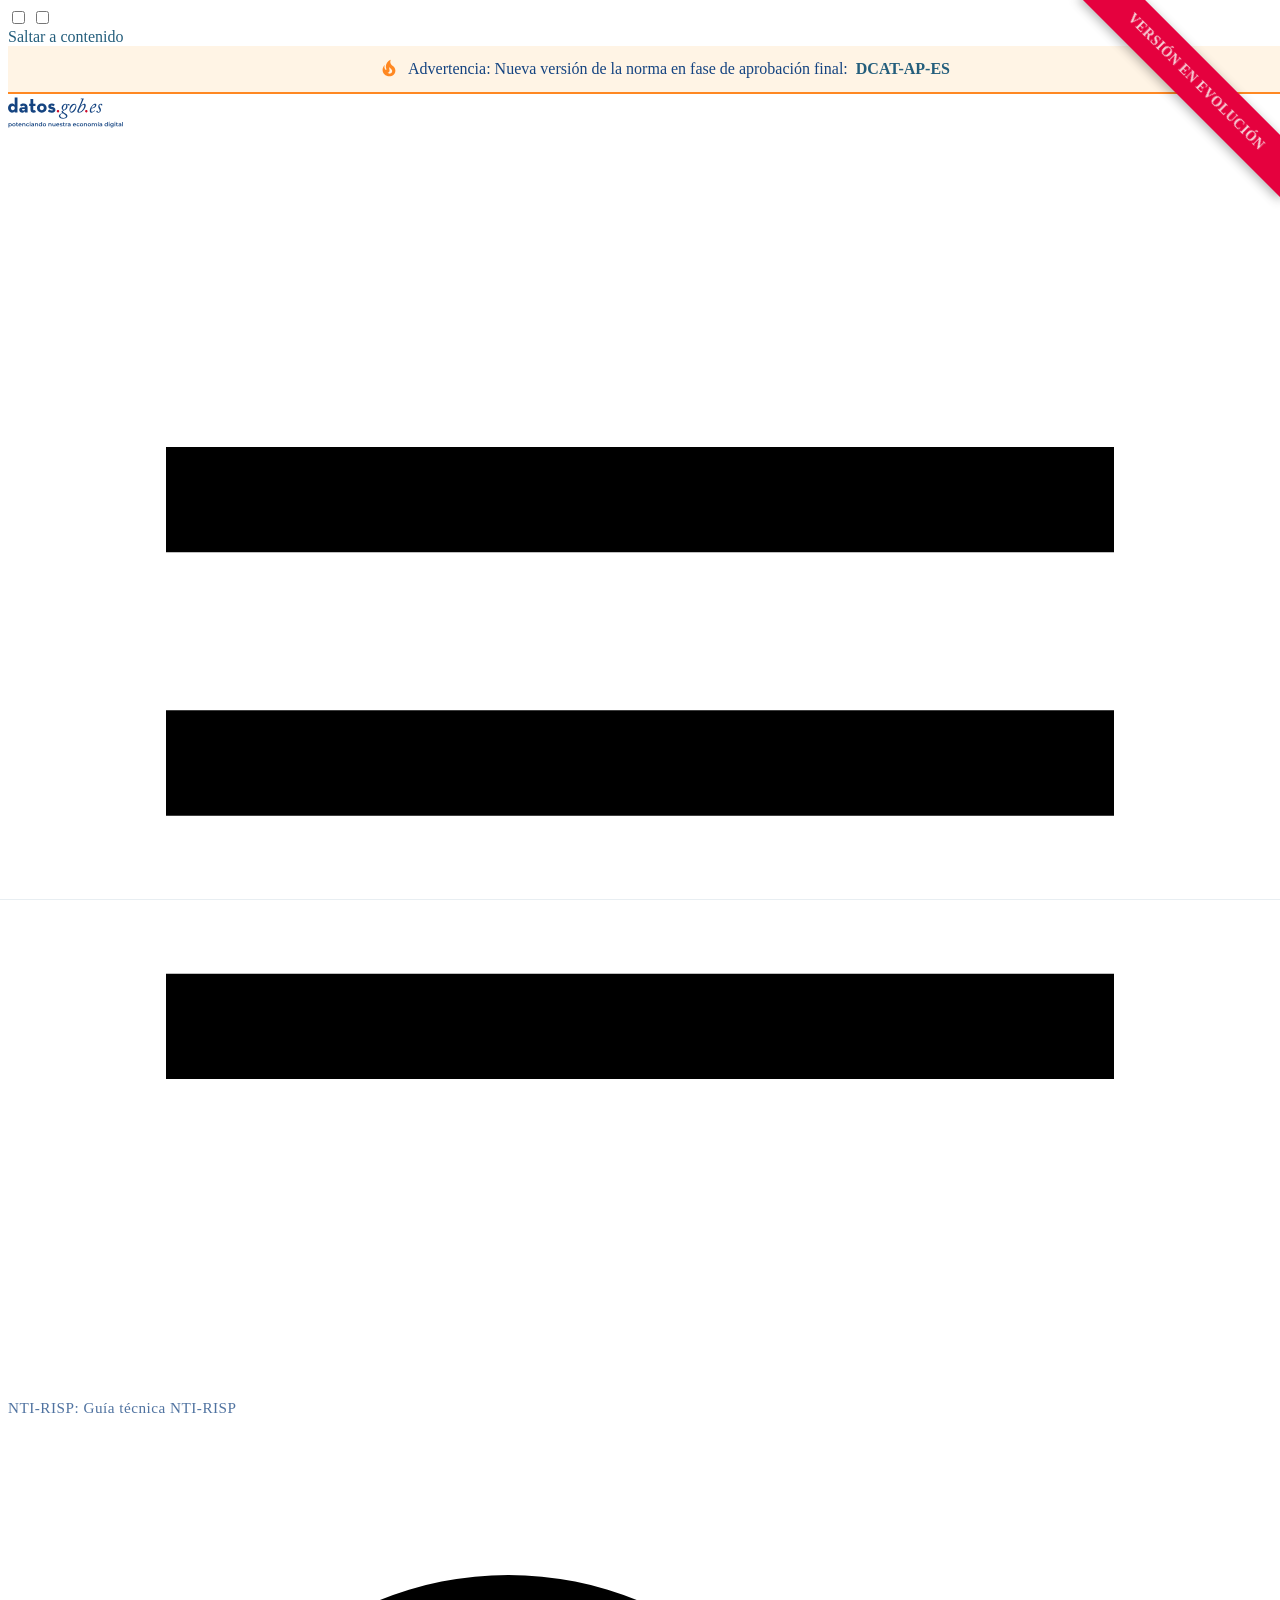
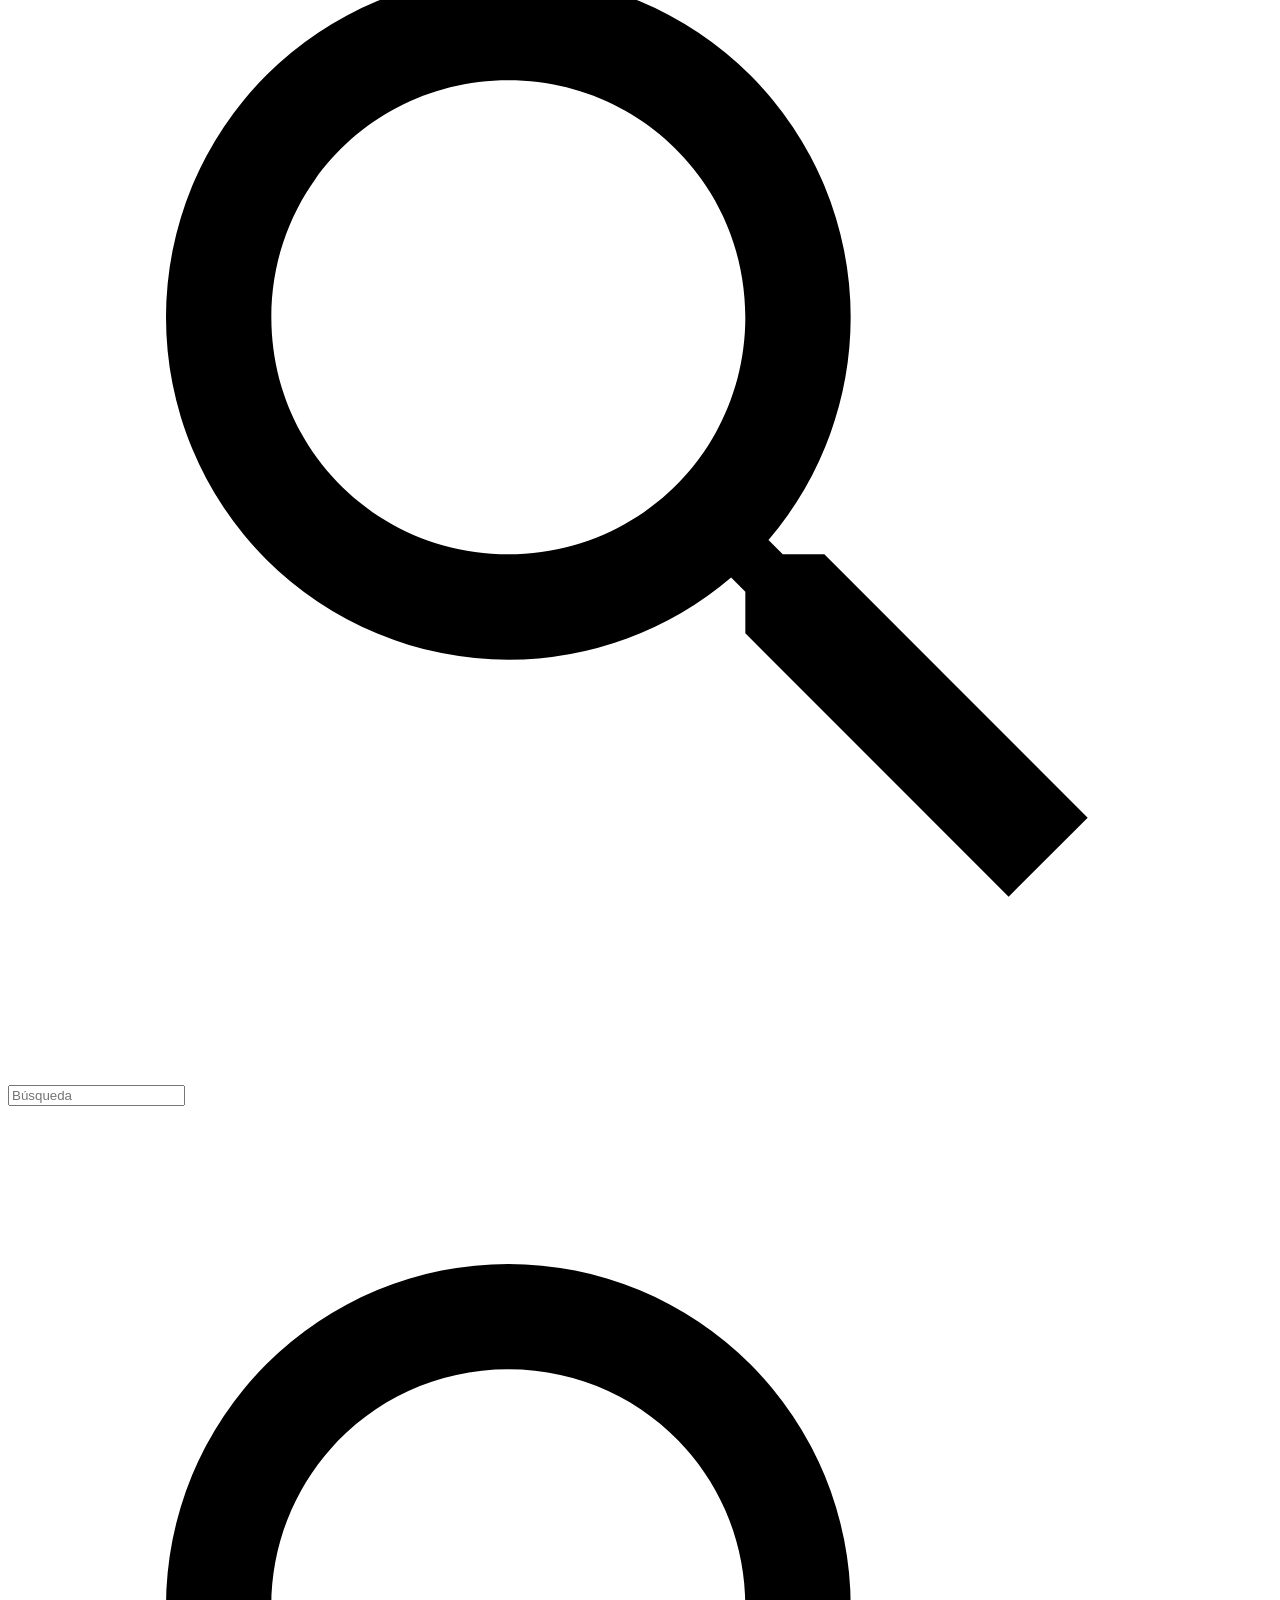
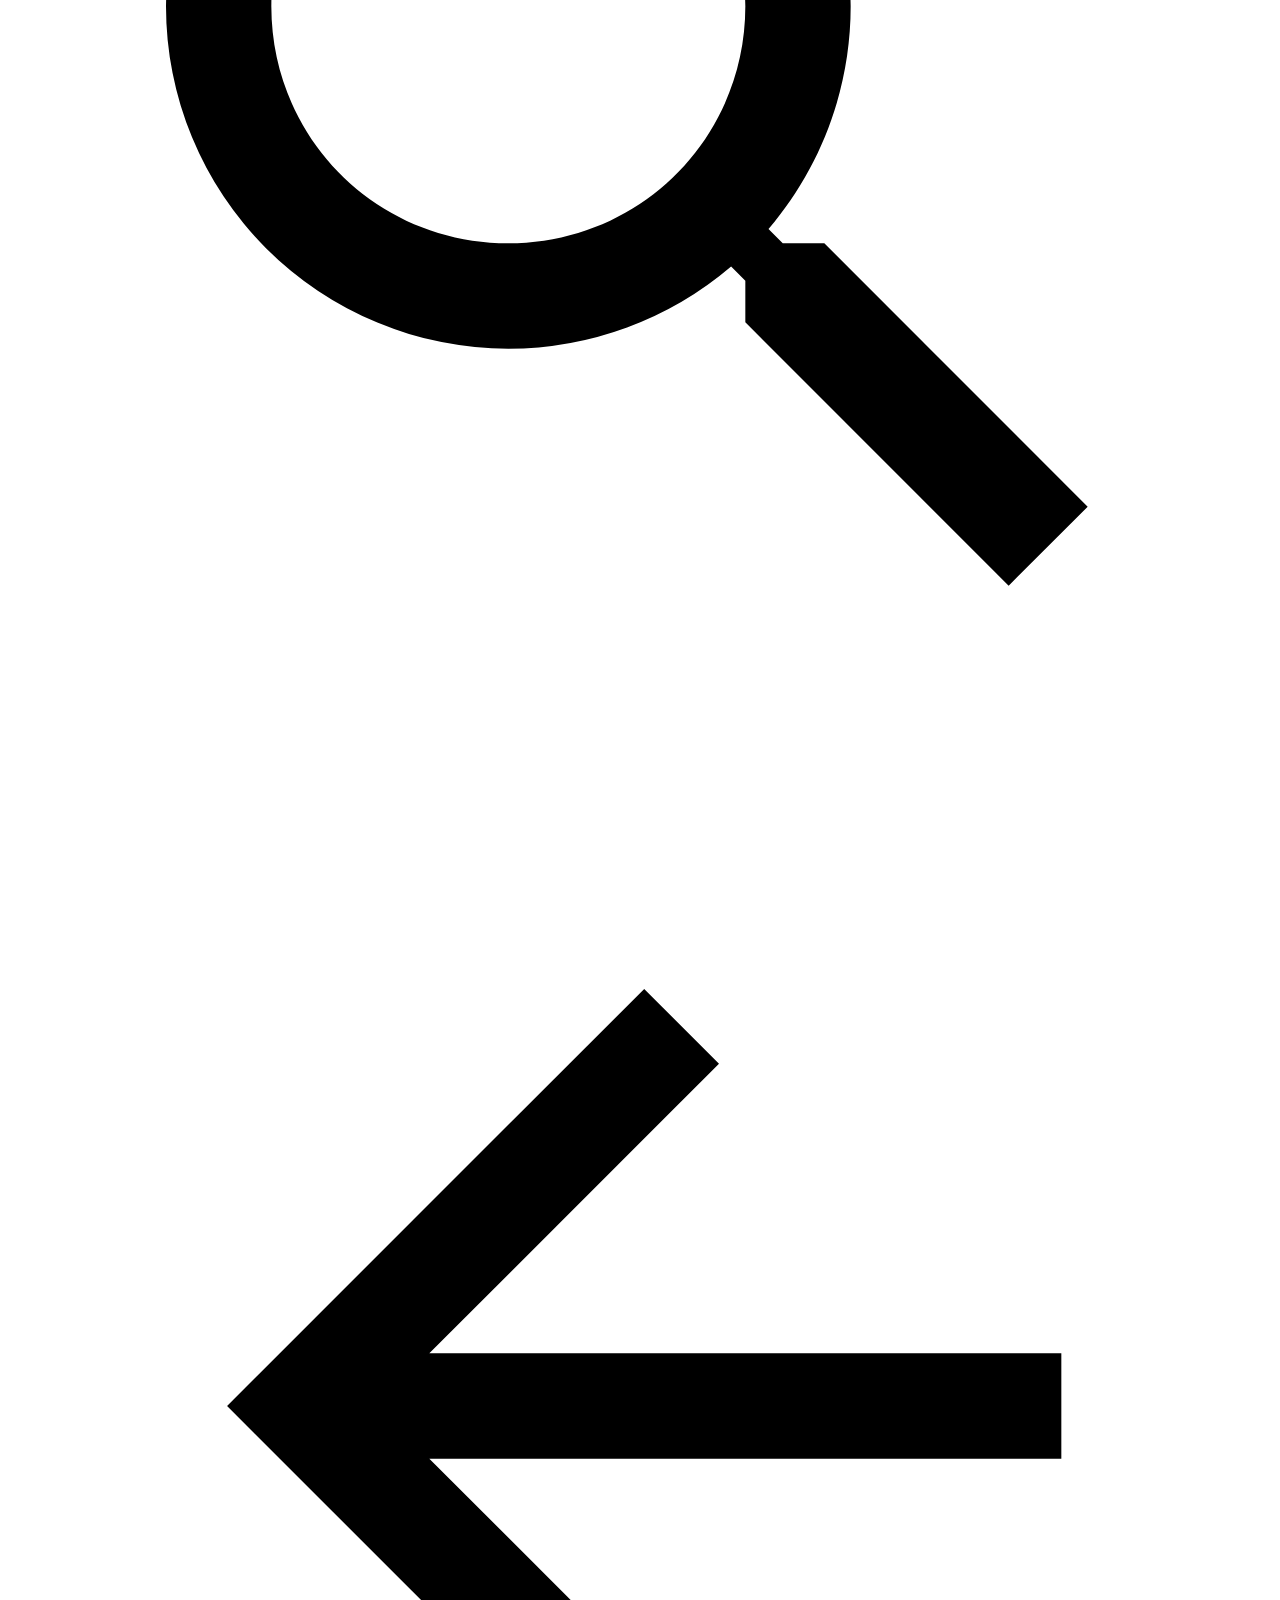
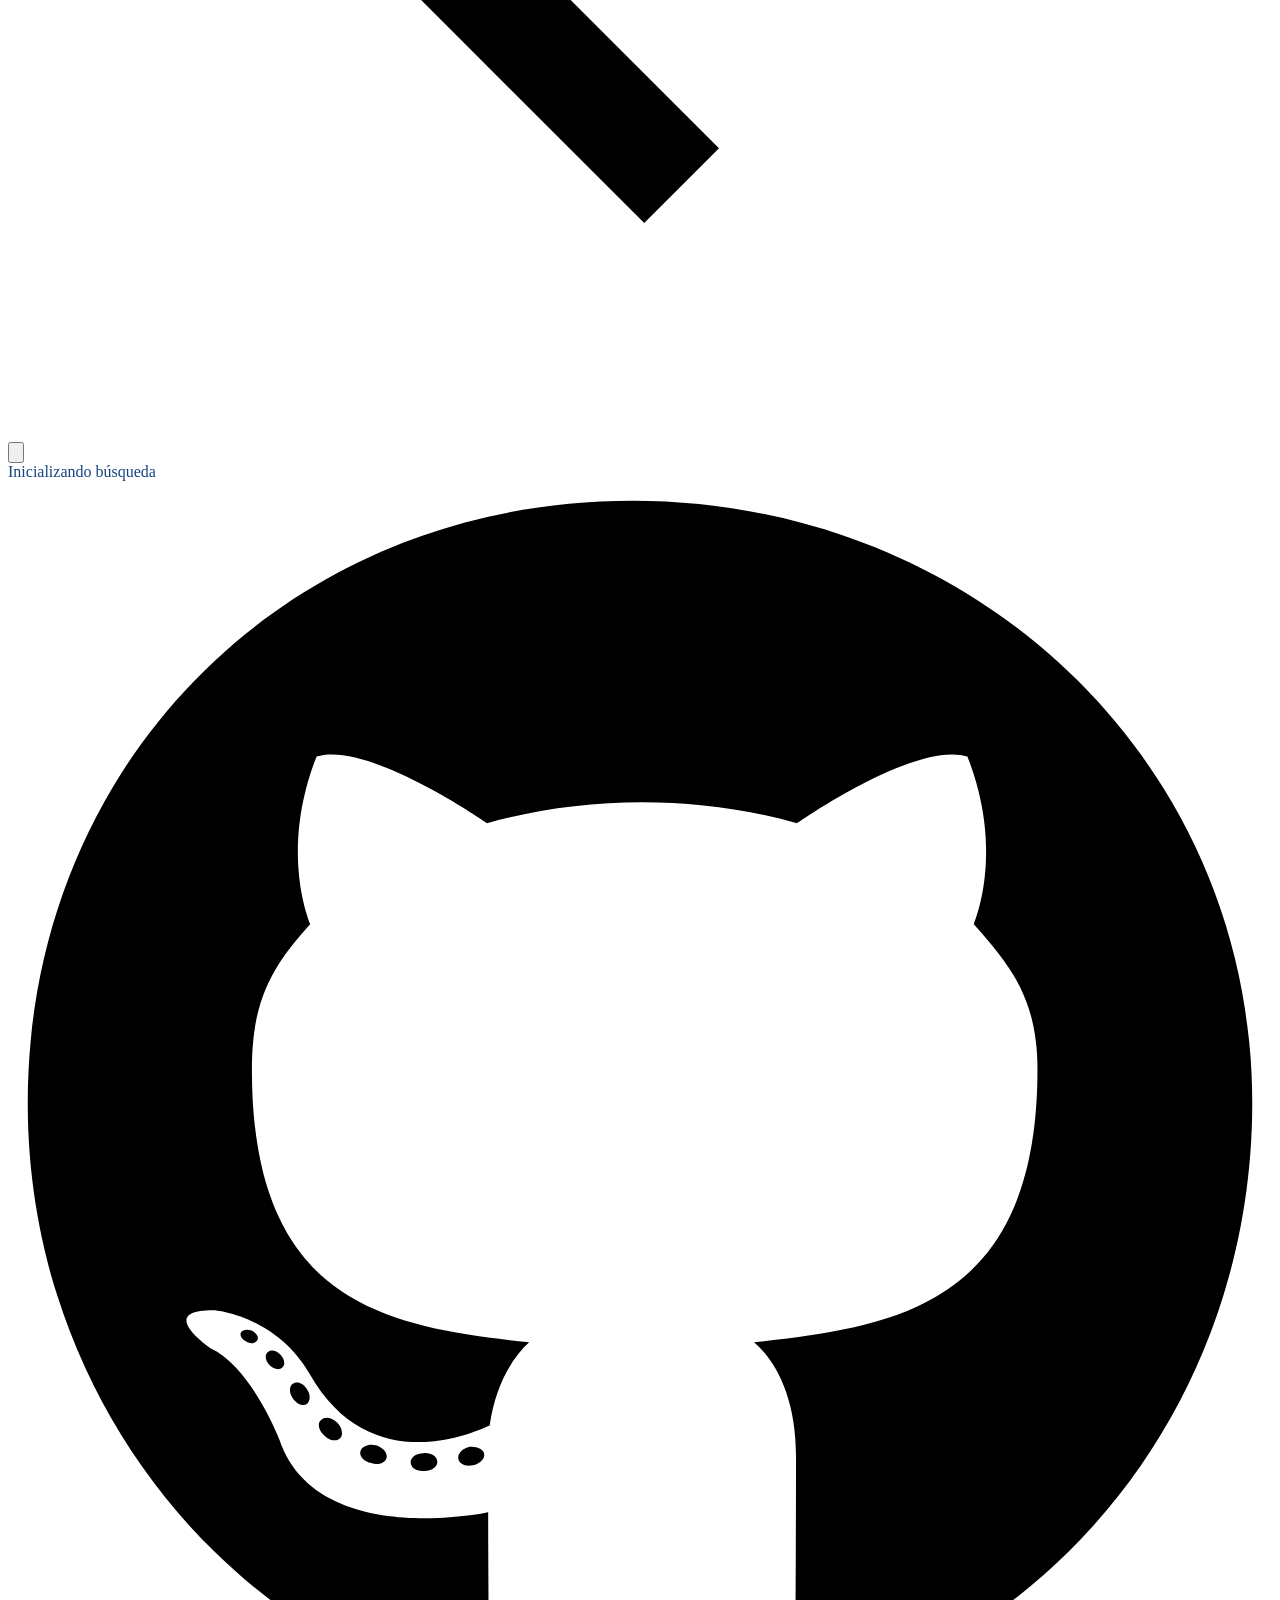
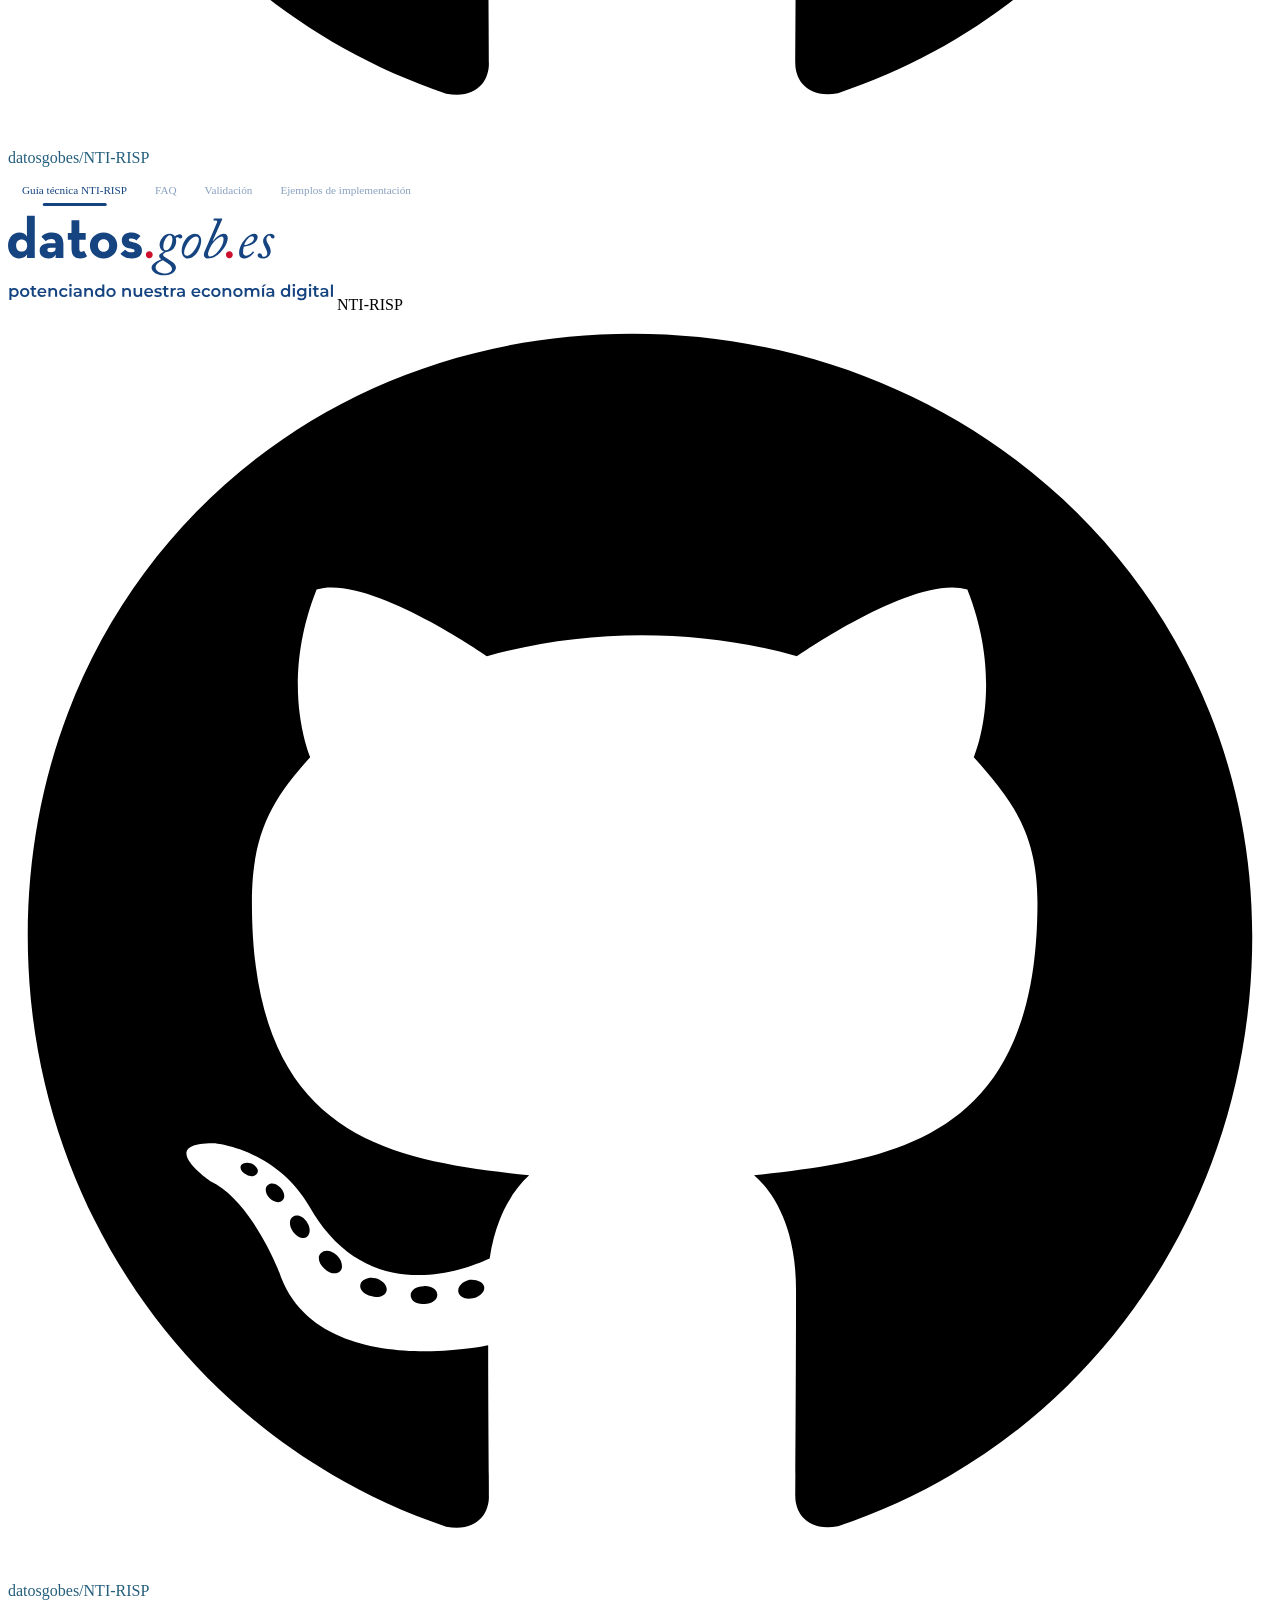
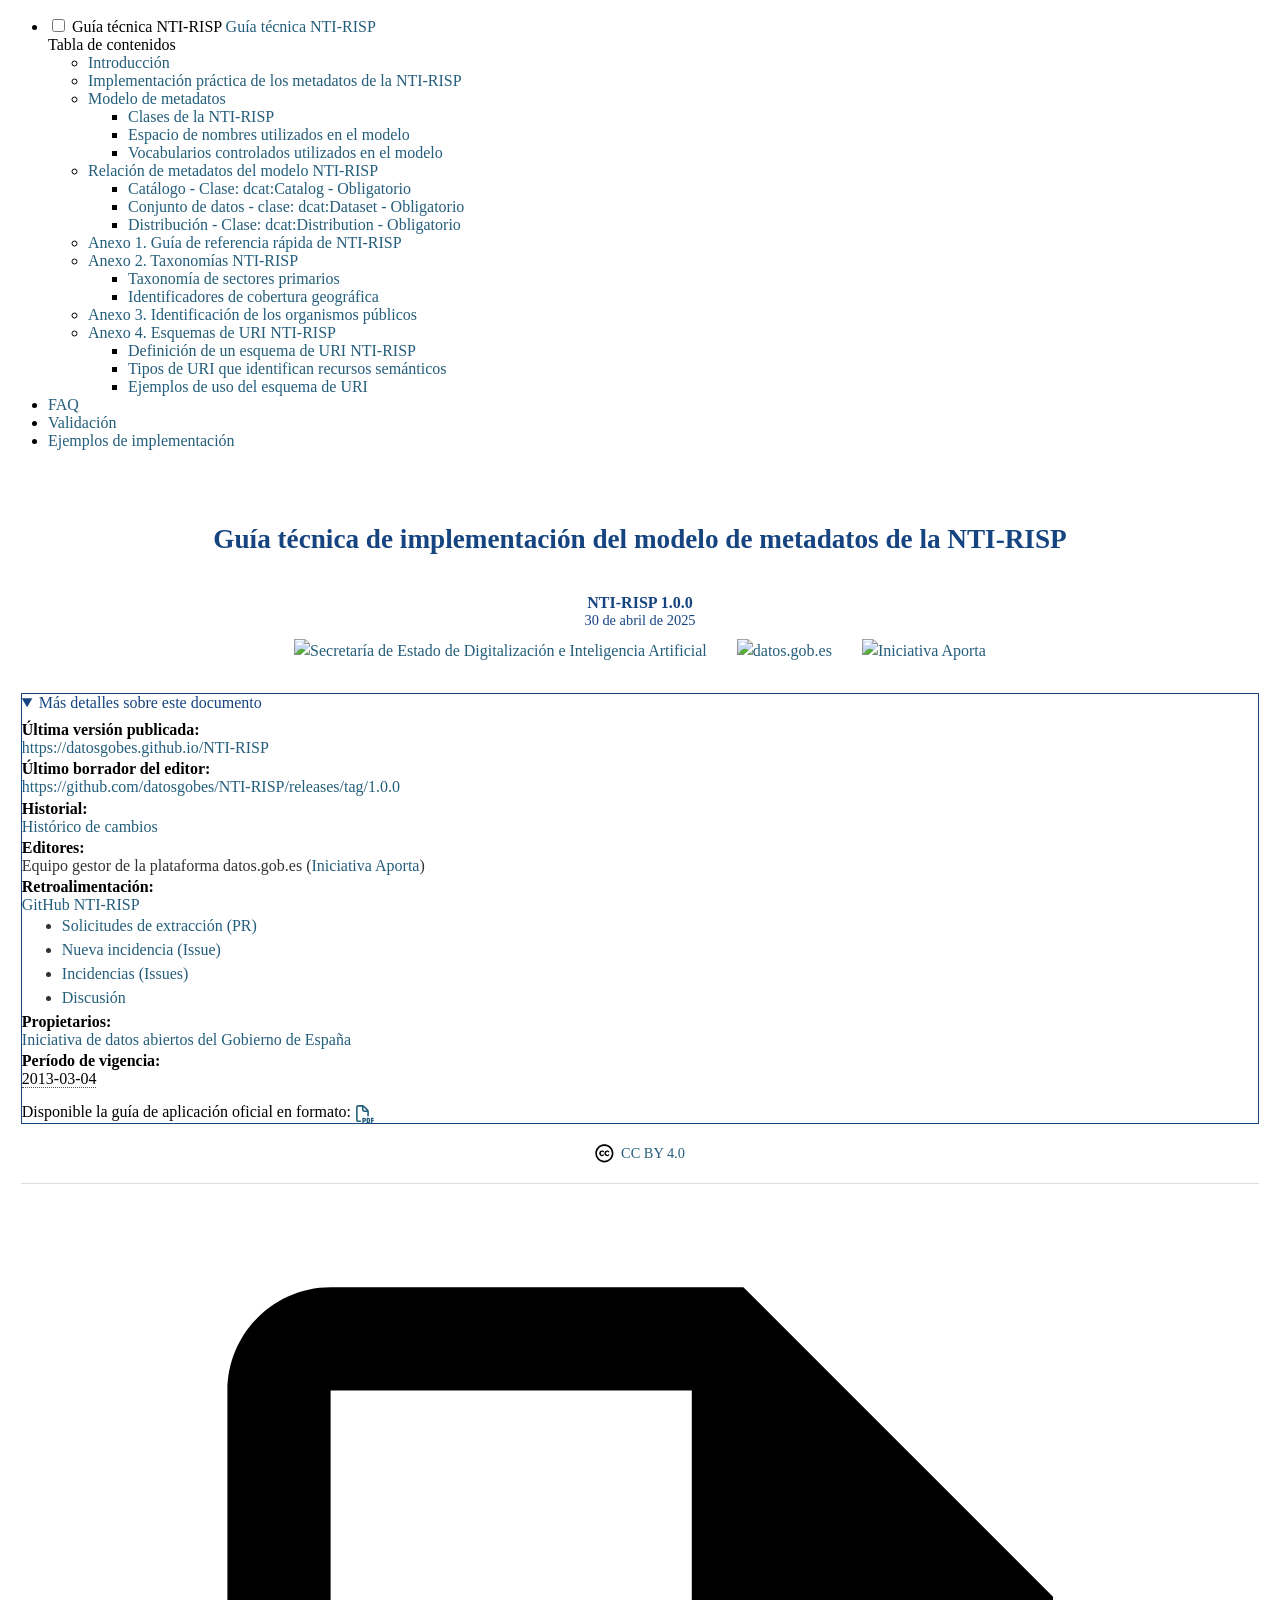
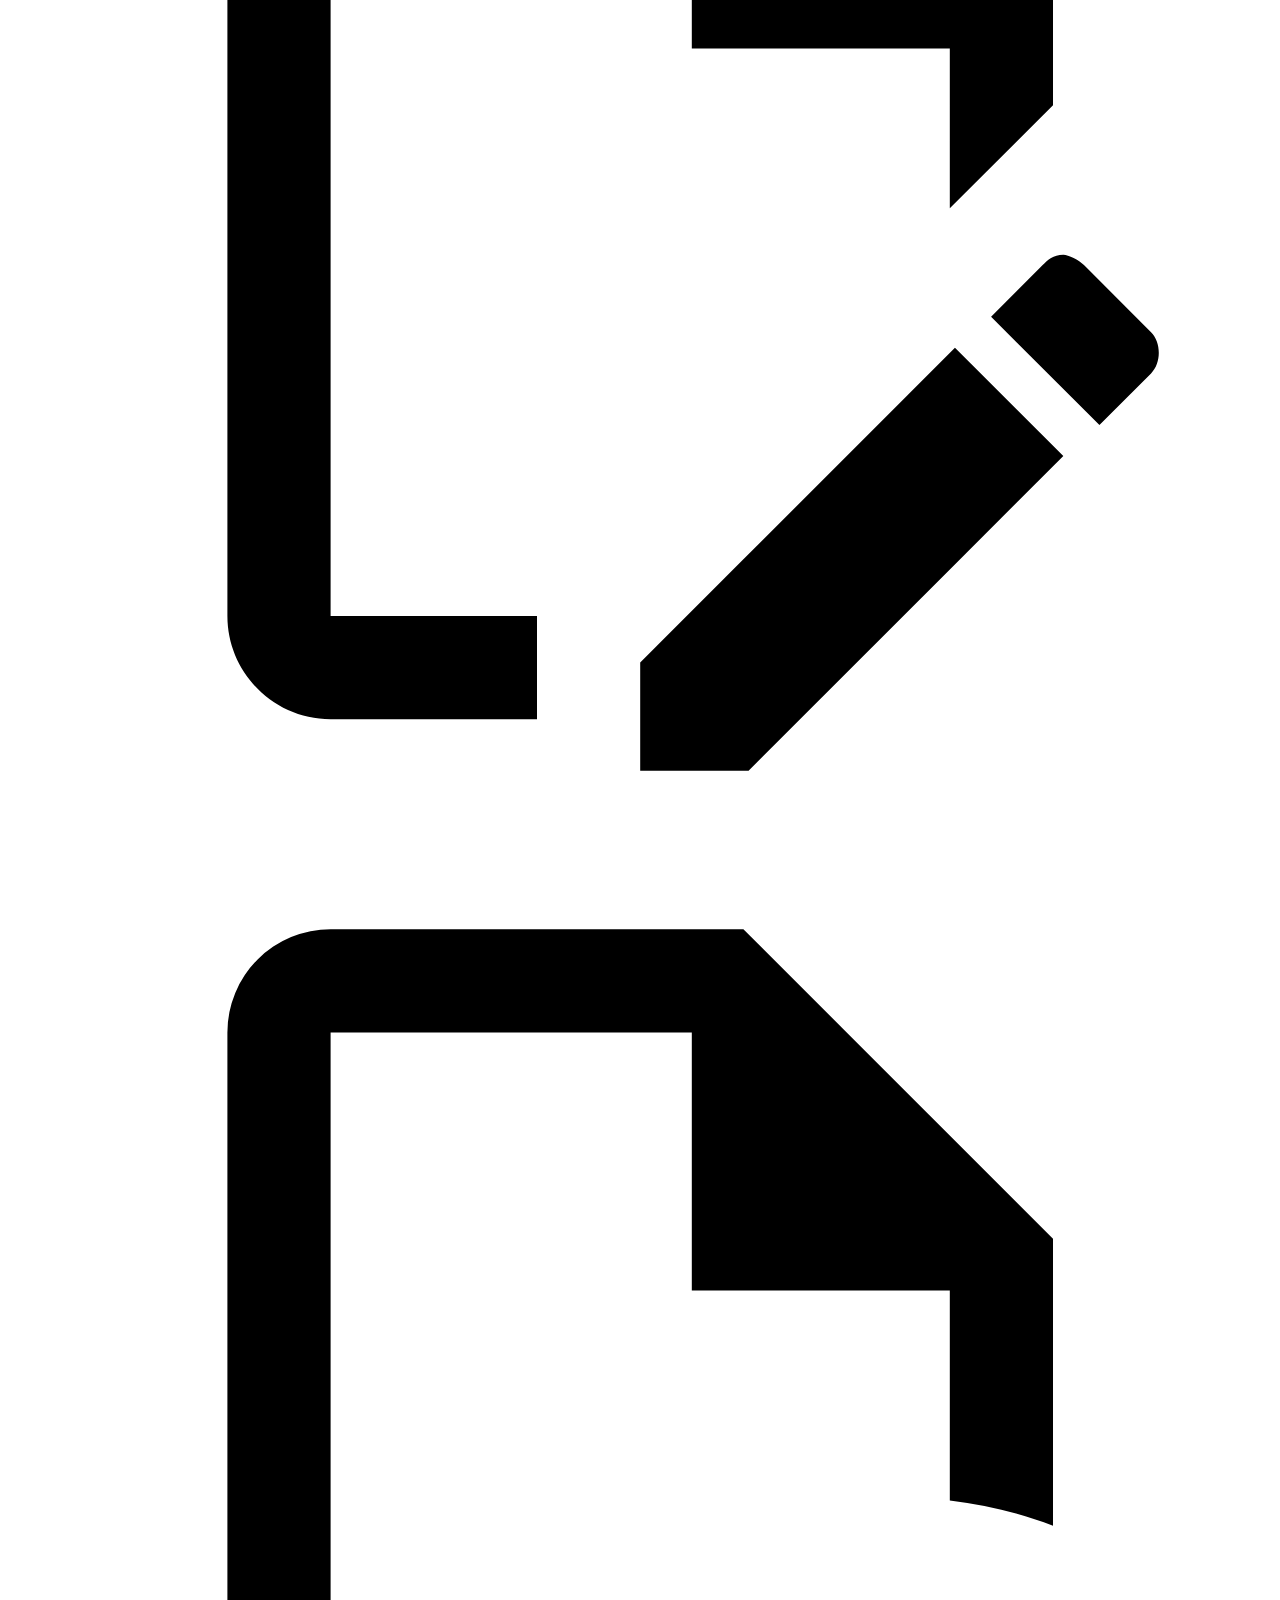
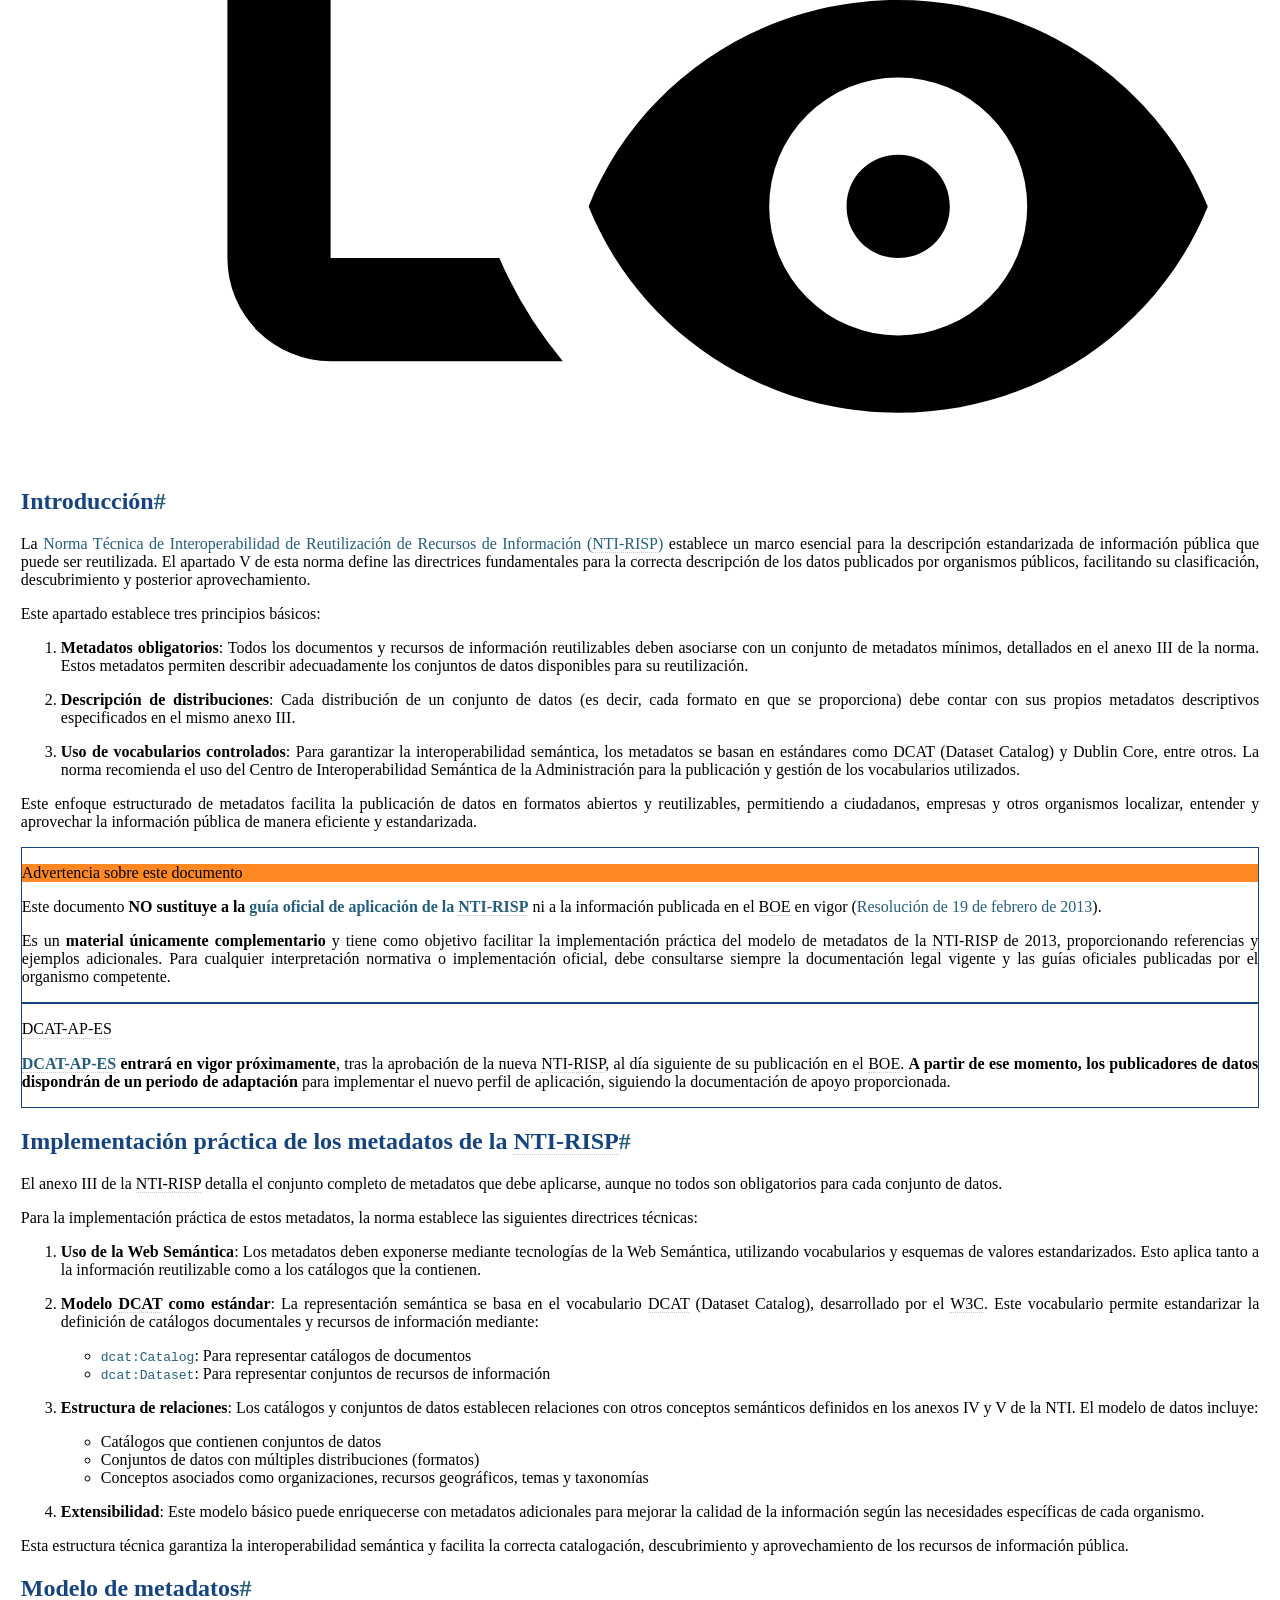
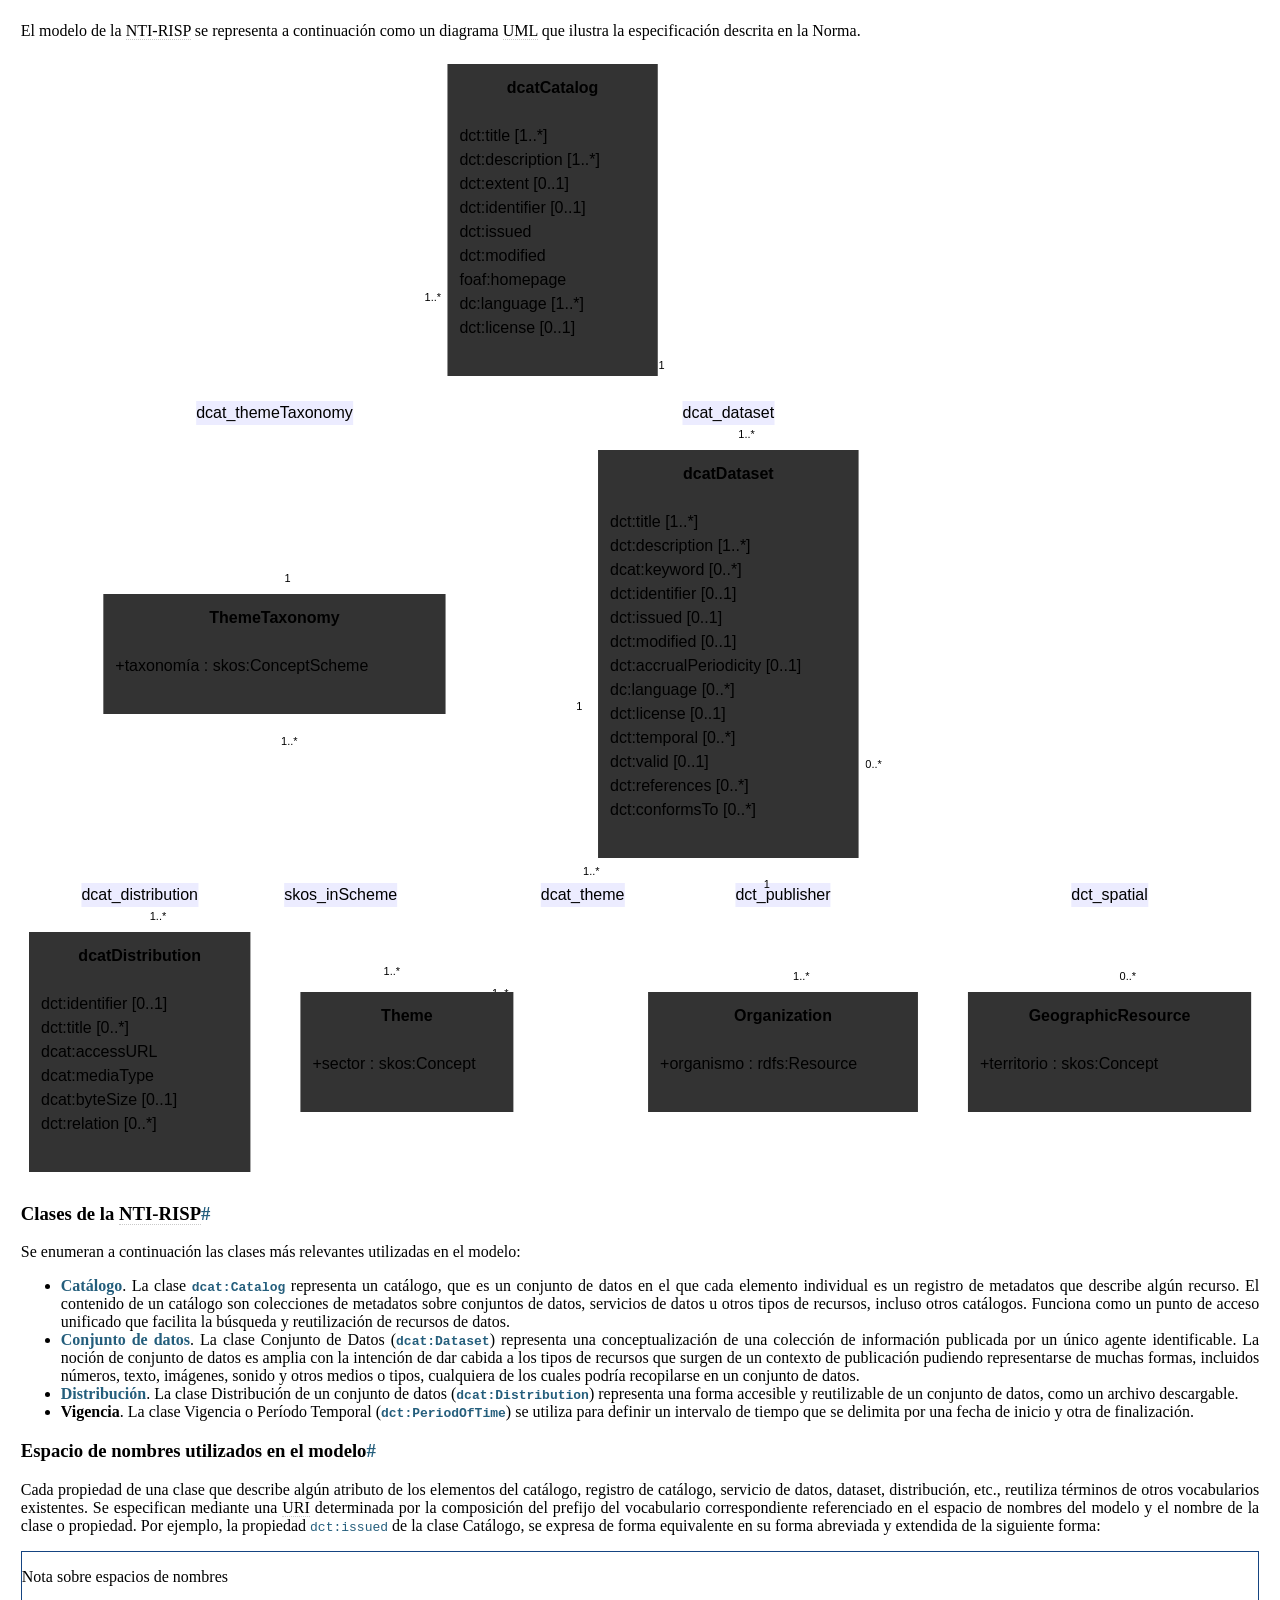
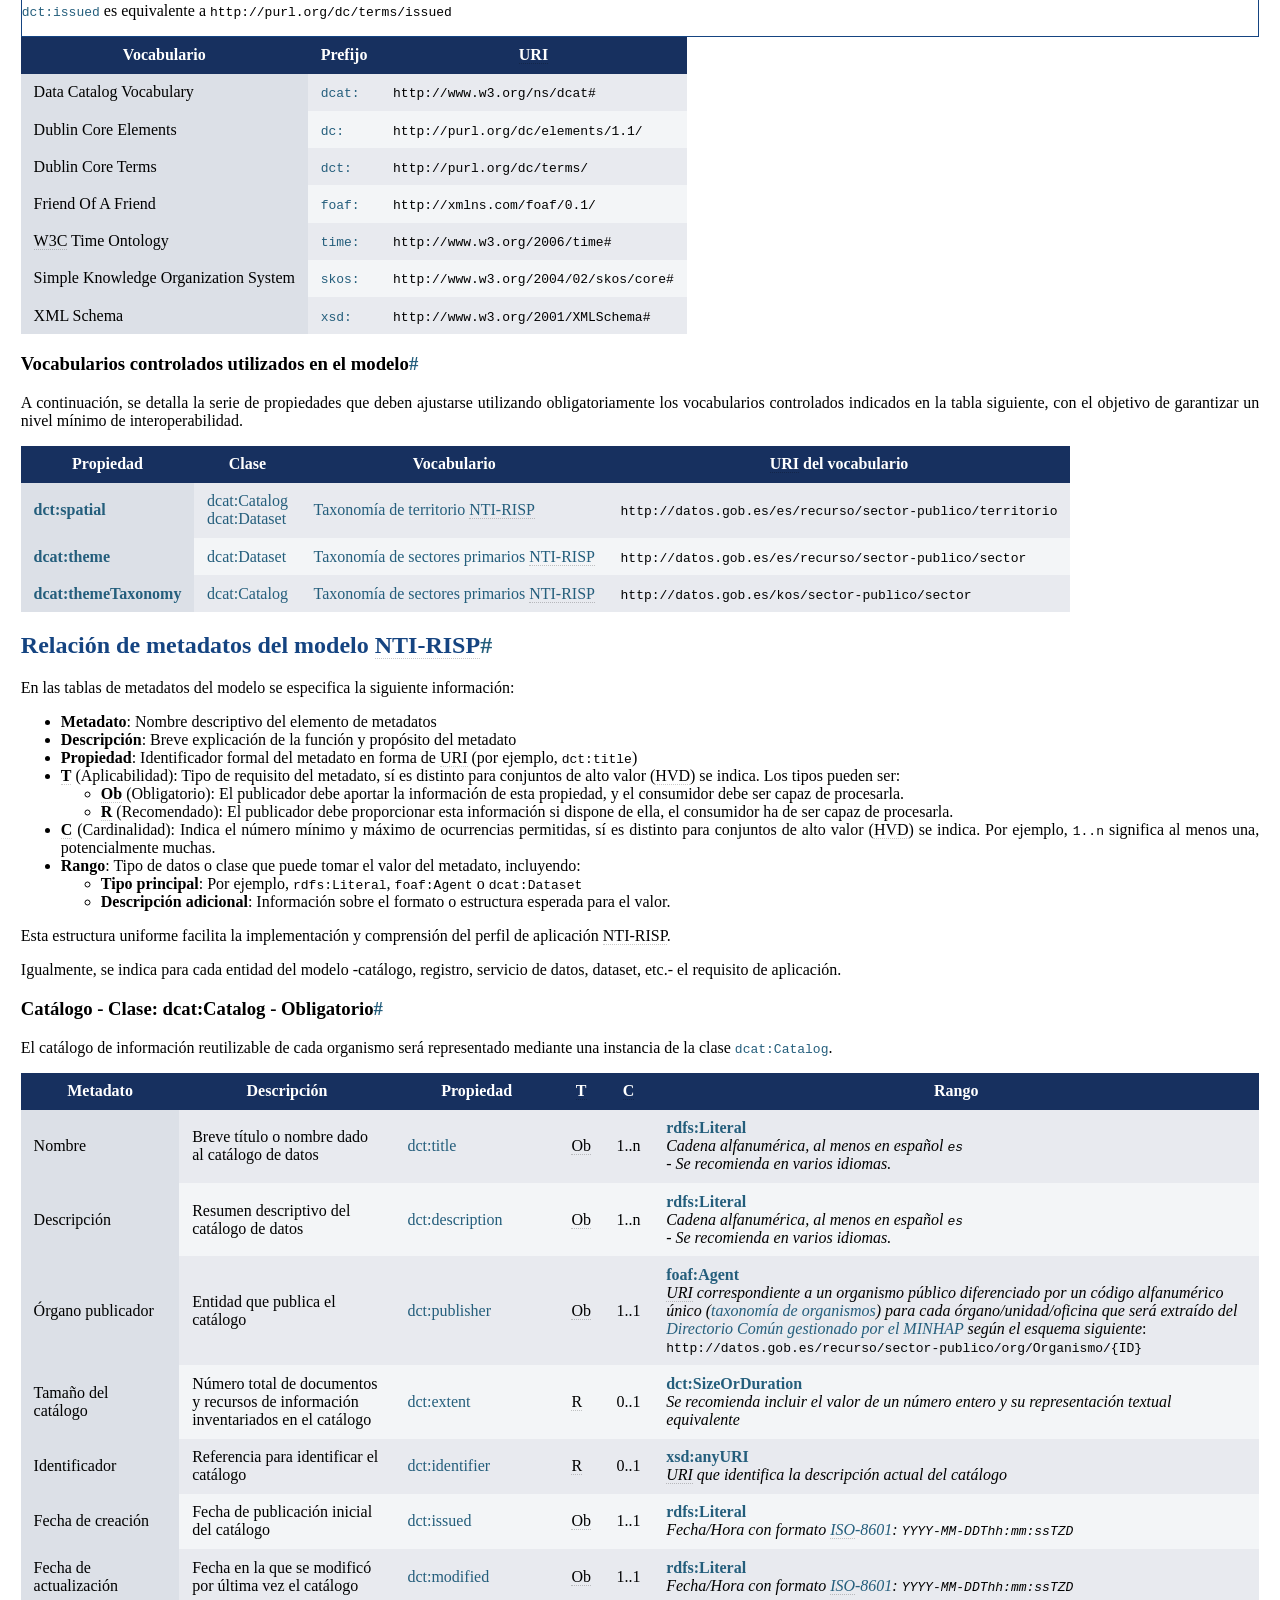
==== commit bf2d887f: "Deployed 00063f2 with MkDocs version: 1.6.1" ====
--- a/index.html
+++ b/index.html
@@ -1,4 +1,4 @@
-<!doctype html><html lang=es class=no-js> <head><meta charset=utf-8><meta name=viewport content="width=device-width,initial-scale=1"><meta name=description content="Portal para la implementación del modelo de datos de acuerdo con el perfil de aplicación NTI-RISP."><link href="https://datosgobes.github.io/NTI-RISP/" rel="canonical"><link href=faq/ rel=next><link rel=icon href=img/favicon.ico><meta name=generator content="mkdocs-1.6.1, mkdocs-material-9.6.21"><title>NTI-RISP</title><link rel=stylesheet href=assets/stylesheets/main.2a3383ac.min.css><link rel=stylesheet href=assets/stylesheets/palette.06af60db.min.css><link rel="stylesheet" href="assets/external/fonts.googleapis.com/css.85c90461.css"><style>:root{--md-text-font:"Montserrat";--md-code-font:"Roboto Mono"}</style><link rel=stylesheet href=assets/_mkdocstrings.css><link rel=stylesheet href=assets/css/vendor/jquery-ui-1.14.1.min.css><link rel=stylesheet href=assets/css/style.css><link rel=stylesheet href=assets/css/codeblocks.css><link rel=stylesheet href=assets/css/header.css><script>__md_scope=new URL(".",location),__md_hash=e=>[...e].reduce(((e,_)=>(e<<5)-e+_.charCodeAt(0)),0),__md_get=(e,_=localStorage,t=__md_scope)=>JSON.parse(_.getItem(t.pathname+"."+e)),__md_set=(e,_,t=localStorage,a=__md_scope)=>{try{t.setItem(a.pathname+"."+e,JSON.stringify(_))}catch(e){}}</script><meta property=og:type content=website><meta property=og:title content=NTI-RISP><meta property=og:description content="Portal para la implementación del modelo de datos de acuerdo con el perfil de aplicación NTI-RISP."><meta property=og:image content=https://datosgobes.github.io/NTI-RISP/assets/images/social/index.png><meta property=og:image:type content=image/png><meta property=og:image:width content=1200><meta property=og:image:height content=630><meta content=https://datosgobes.github.io/NTI-RISP/ property=og:url><meta name=twitter:card content=summary_large_image><meta name=twitter:title content=NTI-RISP><meta name=twitter:description content="Portal para la implementación del modelo de datos de acuerdo con el perfil de aplicación NTI-RISP."><meta name=twitter:image content=https://datosgobes.github.io/NTI-RISP/assets/images/social/index.png><meta name=google-site-verification content=CLn4-jPgb9_NVblTRKdXxf2xH3uOQQFgTFDVk2lH4mI><style>
+<!doctype html><html lang=es class=no-js> <head><meta charset=utf-8><meta name=viewport content="width=device-width,initial-scale=1"><meta name=description content="Portal para la implementación del modelo de datos de acuerdo con el perfil de aplicación NTI-RISP."><link href="https://datosgobes.github.io/NTI-RISP/" rel="canonical"><link href=faq/ rel=next><link rel=icon href=img/favicon.ico><meta name=generator content="mkdocs-1.6.1, mkdocs-material-9.6.22"><title>NTI-RISP</title><link rel=stylesheet href=assets/stylesheets/main.84d31ad4.min.css><link rel=stylesheet href=assets/stylesheets/palette.06af60db.min.css><link rel="stylesheet" href="assets/external/fonts.googleapis.com/css.85c90461.css"><style>:root{--md-text-font:"Montserrat";--md-code-font:"Roboto Mono"}</style><link rel=stylesheet href=assets/_mkdocstrings.css><link rel=stylesheet href=assets/css/vendor/jquery-ui-1.14.1.min.css><link rel=stylesheet href=assets/css/style.css><link rel=stylesheet href=assets/css/codeblocks.css><link rel=stylesheet href=assets/css/header.css><script>__md_scope=new URL(".",location),__md_hash=e=>[...e].reduce(((e,_)=>(e<<5)-e+_.charCodeAt(0)),0),__md_get=(e,_=localStorage,t=__md_scope)=>JSON.parse(_.getItem(t.pathname+"."+e)),__md_set=(e,_,t=localStorage,a=__md_scope)=>{try{t.setItem(a.pathname+"."+e,JSON.stringify(_))}catch(e){}}</script><meta property=og:type content=website><meta property=og:title content=NTI-RISP><meta property=og:description content="Portal para la implementación del modelo de datos de acuerdo con el perfil de aplicación NTI-RISP."><meta property=og:image content=https://datosgobes.github.io/NTI-RISP/assets/images/social/index.png><meta property=og:image:type content=image/png><meta property=og:image:width content=1200><meta property=og:image:height content=630><meta content=https://datosgobes.github.io/NTI-RISP/ property=og:url><meta name=twitter:card content=summary_large_image><meta name=twitter:title content=NTI-RISP><meta name=twitter:description content="Portal para la implementación del modelo de datos de acuerdo con el perfil de aplicación NTI-RISP."><meta name=twitter:image content=https://datosgobes.github.io/NTI-RISP/assets/images/social/index.png><meta name=google-site-verification content=CLn4-jPgb9_NVblTRKdXxf2xH3uOQQFgTFDVk2lH4mI><style>
         .md-content__inner > h1:first-of-type {
           display: none;
         }
@@ -22,7 +22,7 @@
   LIABILITY, WHETHER IN AN ACTION OF CONTRACT, TORT OR OTHERWISE, ARISING
   FROM, OUT OF OR IN CONNECTION WITH THE SOFTWARE OR THE USE OR OTHER DEALINGS
   IN THE SOFTWARE.
---> <!-- Determine classes --> <!-- Header --> <header class="md-header md-header--shadow md-header--lifted" data-md-component=header> <!-- Global warning Banner --> <div class=warning-banner> <span class="twemoji warning-icon"> <svg xmlns=http://www.w3.org/2000/svg viewbox="0 0 24 24"><path d="M17.66 11.2c-.23-.3-.51-.56-.77-.82-.67-.6-1.43-1.03-2.07-1.66C13.33 7.26 13 4.85 13.95 3c-.95.23-1.78.75-2.49 1.32-2.59 2.08-3.61 5.75-2.39 8.9.04.1.08.2.08.33 0 .22-.15.42-.35.5-.23.1-.47.04-.66-.12a.6.6 0 0 1-.14-.17c-1.13-1.43-1.31-3.48-.55-5.12C5.78 10 4.87 12.3 5 14.47c.06.5.12 1 .29 1.5.14.6.41 1.2.71 1.73 1.08 1.73 2.95 2.97 4.96 3.22 2.14.27 4.43-.12 6.07-1.6 1.83-1.66 2.47-4.32 1.53-6.6l-.13-.26c-.21-.46-.77-1.26-.77-1.26m-3.16 6.3c-.28.24-.74.5-1.1.6-1.12.4-2.24-.16-2.9-.82 1.19-.28 1.9-1.16 2.11-2.05.17-.8-.15-1.46-.28-2.23-.12-.74-.1-1.37.17-2.06.19.38.39.76.63 1.06.77 1 1.98 1.44 2.24 2.8.04.14.06.28.06.43.03.82-.33 1.72-.93 2.27"/></svg> </span> Advertencia: Nueva versión de la norma en fase de aprobación final: <a href="https://datosgobes.github.io/DCAT-AP-ES">DCAT-AP-ES</a> </div> <nav class="md-header__inner md-grid" aria-label=Cabecera> <!-- Link to home - MODIFIED to use config.extra.custom_homepage and config.extra.custom_homepage_name --> <a href="https://datos.gob.es" title="datos.gob.es" class="md-header__button md-logo" aria-label="datos.gob.es" data-md-component="logo"> <img src=img/dge_logo_2025.svg alt=logo> </a> <!-- Button to open drawer --> <label class="md-header__button md-icon" for=__drawer> <svg xmlns=http://www.w3.org/2000/svg viewbox="0 0 24 24"><path d="M3 6h18v2H3zm0 5h18v2H3zm0 5h18v2H3z"/></svg> </label> <!-- Header title --> <div class=md-header__title> <div class=md-header__ellipsis> <div class=md-header__topic> <span class=md-ellipsis> NTI-RISP: Guía técnica NTI-RISP </span> </div> </div> </div> <!-- Color palette toggle --> <!-- User preference: color palette --> <!-- Site language selector --> <!-- Button to open search modal --> <label class="md-header__button md-icon" for=__search> <svg xmlns=http://www.w3.org/2000/svg viewbox="0 0 24 24"><path d="M9.5 3A6.5 6.5 0 0 1 16 9.5c0 1.61-.59 3.09-1.56 4.23l.27.27h.79l5 5-1.5 1.5-5-5v-.79l-.27-.27A6.52 6.52 0 0 1 9.5 16 6.5 6.5 0 0 1 3 9.5 6.5 6.5 0 0 1 9.5 3m0 2C7 5 5 7 5 9.5S7 14 9.5 14 14 12 14 9.5 12 5 9.5 5"/></svg> </label> <!-- Search interface --> <div class=md-search data-md-component=search role=dialog> <label class=md-search__overlay for=__search></label> <div class=md-search__inner role=search> <form class=md-search__form name=search> <input type=text class=md-search__input name=query aria-label=Búsqueda placeholder=Búsqueda autocapitalize=off autocorrect=off autocomplete=off spellcheck=false data-md-component=search-query required> <label class="md-search__icon md-icon" for=__search> <svg xmlns=http://www.w3.org/2000/svg viewbox="0 0 24 24"><path d="M9.5 3A6.5 6.5 0 0 1 16 9.5c0 1.61-.59 3.09-1.56 4.23l.27.27h.79l5 5-1.5 1.5-5-5v-.79l-.27-.27A6.52 6.52 0 0 1 9.5 16 6.5 6.5 0 0 1 3 9.5 6.5 6.5 0 0 1 9.5 3m0 2C7 5 5 7 5 9.5S7 14 9.5 14 14 12 14 9.5 12 5 9.5 5"/></svg> <svg xmlns=http://www.w3.org/2000/svg viewbox="0 0 24 24"><path d="M20 11v2H8l5.5 5.5-1.42 1.42L4.16 12l7.92-7.92L13.5 5.5 8 11z"/></svg> </label> <nav class=md-search__options aria-label=Buscar> <button type=reset class="md-search__icon md-icon" title=Limpiar aria-label=Limpiar tabindex=-1> <svg xmlns=http://www.w3.org/2000/svg viewbox="0 0 24 24"><path d="M19 6.41 17.59 5 12 10.59 6.41 5 5 6.41 10.59 12 5 17.59 6.41 19 12 13.41 17.59 19 19 17.59 13.41 12z"/></svg> </button> </nav> <div class=md-search__suggest data-md-component=search-suggest></div> </form> <div class=md-search__output> <div class=md-search__scrollwrap tabindex=0 data-md-scrollfix> <div class=md-search-result data-md-component=search-result> <div class=md-search-result__meta> Inicializando búsqueda </div> <ol class=md-search-result__list role=presentation></ol> </div> </div> </div> </div> </div> <!-- Repository information --> <div class=md-header__source> <a href="https://github.com/datosgobes/NTI-RISP" title="Ir al repositorio" class="md-source" data-md-component="source"> <div class="md-source__icon md-icon"> <svg xmlns=http://www.w3.org/2000/svg viewbox="0 0 512 512"><!-- Font Awesome Free 7.0.1 by @fontawesome - https://fontawesome.com License - https://fontawesome.com/license/free (Icons: CC BY 4.0, Fonts: SIL OFL 1.1, Code: MIT License) Copyright 2025 Fonticons, Inc.--><path d="M173.9 397.4c0 2-2.3 3.6-5.2 3.6-3.3.3-5.6-1.3-5.6-3.6 0-2 2.3-3.6 5.2-3.6 3-.3 5.6 1.3 5.6 3.6m-31.1-4.5c-.7 2 1.3 4.3 4.3 4.9 2.6 1 5.6 0 6.2-2s-1.3-4.3-4.3-5.2c-2.6-.7-5.5.3-6.2 2.3m44.2-1.7c-2.9.7-4.9 2.6-4.6 4.9.3 2 2.9 3.3 5.9 2.6 2.9-.7 4.9-2.6 4.6-4.6-.3-1.9-3-3.2-5.9-2.9M252.8 8C114.1 8 8 113.3 8 252c0 110.9 69.8 205.8 169.5 239.2 12.8 2.3 17.3-5.6 17.3-12.1 0-6.2-.3-40.4-.3-61.4 0 0-70 15-84.7-29.8 0 0-11.4-29.1-27.8-36.6 0 0-22.9-15.7 1.6-15.4 0 0 24.9 2 38.6 25.8 21.9 38.6 58.6 27.5 72.9 20.9 2.3-16 8.8-27.1 16-33.7-55.9-6.2-112.3-14.3-112.3-110.5 0-27.5 7.6-41.3 23.6-58.9-2.6-6.5-11.1-33.3 2.6-67.9 20.9-6.5 69 27 69 27 20-5.6 41.5-8.5 62.8-8.5s42.8 2.9 62.8 8.5c0 0 48.1-33.6 69-27 13.7 34.7 5.2 61.4 2.6 67.9 16 17.7 25.8 31.5 25.8 58.9 0 96.5-58.9 104.2-114.8 110.5 9.2 7.9 17 22.9 17 46.4 0 33.7-.3 75.4-.3 83.6 0 6.5 4.6 14.4 17.3 12.1C436.2 457.8 504 362.9 504 252 504 113.3 391.5 8 252.8 8M105.2 352.9c-1.3 1-1 3.3.7 5.2 1.6 1.6 3.9 2.3 5.2 1 1.3-1 1-3.3-.7-5.2-1.6-1.6-3.9-2.3-5.2-1m-10.8-8.1c-.7 1.3.3 2.9 2.3 3.9 1.6 1 3.6.7 4.3-.7.7-1.3-.3-2.9-2.3-3.9-2-.6-3.6-.3-4.3.7m32.4 35.6c-1.6 1.3-1 4.3 1.3 6.2 2.3 2.3 5.2 2.6 6.5 1 1.3-1.3.7-4.3-1.3-6.2-2.2-2.3-5.2-2.6-6.5-1m-11.4-14.7c-1.6 1-1.6 3.6 0 5.9s4.3 3.3 5.6 2.3c1.6-1.3 1.6-3.9 0-6.2-1.4-2.3-4-3.3-5.6-2"/></svg> </div> <div class=md-source__repository> datosgobes/NTI-RISP </div> </a> </div> </nav> <!-- Navigation tabs (sticky) --> <nav class=md-tabs aria-label=Pestañas data-md-component=tabs> <div class=md-grid> <ul class=md-tabs__list> <li class="md-tabs__item md-tabs__item--active"> <a href=. class=md-tabs__link> Guía técnica NTI-RISP </a> </li> <li class=md-tabs__item> <a href=faq/ class=md-tabs__link> FAQ </a> </li> <li class=md-tabs__item> <a href=validation/ class=md-tabs__link> Validación </a> </li> <li class=md-tabs__item> <a href=examples/ class=md-tabs__link> Ejemplos de implementación </a> </li> </ul> </div> </nav> </header> <div class=md-container data-md-component=container> <main class=md-main data-md-component=main> <div class="md-main__inner md-grid"> <div class="md-sidebar md-sidebar--primary" data-md-component=sidebar data-md-type=navigation> <div class=md-sidebar__scrollwrap> <div class=md-sidebar__inner> <nav class="md-nav md-nav--primary md-nav--lifted md-nav--integrated" aria-label=Navegación data-md-level=0> <label class=md-nav__title for=__drawer> <a href=. title=NTI-RISP class="md-nav__button md-logo" aria-label=NTI-RISP data-md-component=logo> <img src=img/dge_logo_2025.svg alt=logo> </a> NTI-RISP </label> <div class=md-nav__source> <a href="https://github.com/datosgobes/NTI-RISP" title="Ir al repositorio" class="md-source" data-md-component="source"> <div class="md-source__icon md-icon"> <svg xmlns=http://www.w3.org/2000/svg viewbox="0 0 512 512"><!-- Font Awesome Free 7.0.1 by @fontawesome - https://fontawesome.com License - https://fontawesome.com/license/free (Icons: CC BY 4.0, Fonts: SIL OFL 1.1, Code: MIT License) Copyright 2025 Fonticons, Inc.--><path d="M173.9 397.4c0 2-2.3 3.6-5.2 3.6-3.3.3-5.6-1.3-5.6-3.6 0-2 2.3-3.6 5.2-3.6 3-.3 5.6 1.3 5.6 3.6m-31.1-4.5c-.7 2 1.3 4.3 4.3 4.9 2.6 1 5.6 0 6.2-2s-1.3-4.3-4.3-5.2c-2.6-.7-5.5.3-6.2 2.3m44.2-1.7c-2.9.7-4.9 2.6-4.6 4.9.3 2 2.9 3.3 5.9 2.6 2.9-.7 4.9-2.6 4.6-4.6-.3-1.9-3-3.2-5.9-2.9M252.8 8C114.1 8 8 113.3 8 252c0 110.9 69.8 205.8 169.5 239.2 12.8 2.3 17.3-5.6 17.3-12.1 0-6.2-.3-40.4-.3-61.4 0 0-70 15-84.7-29.8 0 0-11.4-29.1-27.8-36.6 0 0-22.9-15.7 1.6-15.4 0 0 24.9 2 38.6 25.8 21.9 38.6 58.6 27.5 72.9 20.9 2.3-16 8.8-27.1 16-33.7-55.9-6.2-112.3-14.3-112.3-110.5 0-27.5 7.6-41.3 23.6-58.9-2.6-6.5-11.1-33.3 2.6-67.9 20.9-6.5 69 27 69 27 20-5.6 41.5-8.5 62.8-8.5s42.8 2.9 62.8 8.5c0 0 48.1-33.6 69-27 13.7 34.7 5.2 61.4 2.6 67.9 16 17.7 25.8 31.5 25.8 58.9 0 96.5-58.9 104.2-114.8 110.5 9.2 7.9 17 22.9 17 46.4 0 33.7-.3 75.4-.3 83.6 0 6.5 4.6 14.4 17.3 12.1C436.2 457.8 504 362.9 504 252 504 113.3 391.5 8 252.8 8M105.2 352.9c-1.3 1-1 3.3.7 5.2 1.6 1.6 3.9 2.3 5.2 1 1.3-1 1-3.3-.7-5.2-1.6-1.6-3.9-2.3-5.2-1m-10.8-8.1c-.7 1.3.3 2.9 2.3 3.9 1.6 1 3.6.7 4.3-.7.7-1.3-.3-2.9-2.3-3.9-2-.6-3.6-.3-4.3.7m32.4 35.6c-1.6 1.3-1 4.3 1.3 6.2 2.3 2.3 5.2 2.6 6.5 1 1.3-1.3.7-4.3-1.3-6.2-2.2-2.3-5.2-2.6-6.5-1m-11.4-14.7c-1.6 1-1.6 3.6 0 5.9s4.3 3.3 5.6 2.3c1.6-1.3 1.6-3.9 0-6.2-1.4-2.3-4-3.3-5.6-2"/></svg> </div> <div class=md-source__repository> datosgobes/NTI-RISP </div> </a> </div> <ul class=md-nav__list data-md-scrollfix> <li class="md-nav__item md-nav__item--active"> <input class="md-nav__toggle md-toggle" type=checkbox id=__toc> <label class="md-nav__link md-nav__link--active" for=__toc> <span class=md-ellipsis> Guía técnica NTI-RISP </span> <span class="md-nav__icon md-icon"></span> </label> <a href=. class="md-nav__link md-nav__link--active"> <span class=md-ellipsis> Guía técnica NTI-RISP </span> </a> <nav class="md-nav md-nav--secondary" aria-label="Tabla de contenidos"> <label class=md-nav__title for=__toc> <span class="md-nav__icon md-icon"></span> Tabla de contenidos </label> <ul class=md-nav__list data-md-component=toc data-md-scrollfix> <li class=md-nav__item> <a href=#introduccion class=md-nav__link> <span class=md-ellipsis> Introducción </span> </a> </li> <li class=md-nav__item> <a href=#implementacion_practica_de_los_metadatos_de_la_nti-risp class=md-nav__link> <span class=md-ellipsis> Implementación práctica de los metadatos de la NTI-RISP </span> </a> </li> <li class=md-nav__item> <a href=#modelo_de_metadatos class=md-nav__link> <span class=md-ellipsis> Modelo de metadatos </span> </a> <nav class=md-nav aria-label="Modelo de metadatos"> <ul class=md-nav__list> <li class=md-nav__item> <a href=#nti-risp-entities class=md-nav__link> <span class=md-ellipsis> Clases de la NTI-RISP </span> </a> </li> <li class=md-nav__item> <a href=#nti-risp-namespaces class=md-nav__link> <span class=md-ellipsis> Espacio de nombres utilizados en el modelo </span> </a> </li> <li class=md-nav__item> <a href=#nti-risp-vocabularies class=md-nav__link> <span class=md-ellipsis> Vocabularios controlados utilizados en el modelo </span> </a> </li> </ul> </nav> </li> <li class=md-nav__item> <a href=#relacion_de_metadatos_del_modelo_nti-risp class=md-nav__link> <span class=md-ellipsis> Relación de metadatos del modelo NTI-RISP </span> </a> <nav class=md-nav aria-label="Relación de metadatos del modelo NTI-RISP"> <ul class=md-nav__list> <li class=md-nav__item> <a href=#Catalog class=md-nav__link> <span class=md-ellipsis> Catálogo - Clase: dcat:Catalog - Obligatorio </span> </a> </li> <li class=md-nav__item> <a href=#Dataset class=md-nav__link> <span class=md-ellipsis> Conjunto de datos - clase: dcat:Dataset - Obligatorio </span> </a> </li> <li class=md-nav__item> <a href=#Distribution class=md-nav__link> <span class=md-ellipsis> Distribución - Clase: dcat:Distribution - Obligatorio </span> </a> </li> </ul> </nav> </li> <li class=md-nav__item> <a href=#anexo_1_guia_de_referencia_rapida_de_nti-risp class=md-nav__link> <span class=md-ellipsis> Anexo 1. Guía de referencia rápida de NTI-RISP </span> </a> </li> <li class=md-nav__item> <a href=#anexo_2_taxonomias_nti-risp class=md-nav__link> <span class=md-ellipsis> Anexo 2. Taxonomías NTI-RISP </span> </a> <nav class=md-nav aria-label="Anexo 2. Taxonomías NTI-RISP"> <ul class=md-nav__list> <li class=md-nav__item> <a href=#vocab-nti-themes class=md-nav__link> <span class=md-ellipsis> Taxonomía de sectores primarios </span> </a> </li> <li class=md-nav__item> <a href=#vocab-spatial class=md-nav__link> <span class=md-ellipsis> Identificadores de cobertura geográfica </span> </a> </li> </ul> </nav> </li> <li class=md-nav__item> <a href=#vocab-publisher class=md-nav__link> <span class=md-ellipsis> Anexo 3. Identificación de los organismos públicos </span> </a> </li> <li class=md-nav__item> <a href=#anexo_4_esquemas_de_uri_nti-risp class=md-nav__link> <span class=md-ellipsis> Anexo 4. Esquemas de URI NTI-RISP </span> </a> <nav class=md-nav aria-label="Anexo 4. Esquemas de URI NTI-RISP"> <ul class=md-nav__list> <li class=md-nav__item> <a href=#definicion_de_un_esquema_de_uri_nti-risp class=md-nav__link> <span class=md-ellipsis> Definición de un esquema de URI NTI-RISP </span> </a> </li> <li class=md-nav__item> <a href=#tipos_de_uri_que_identifican_recursos_semanticos class=md-nav__link> <span class=md-ellipsis> Tipos de URI que identifican recursos semánticos </span> </a> </li> <li class=md-nav__item> <a href=#ejemplos_de_uso_del_esquema_de_uri class=md-nav__link> <span class=md-ellipsis> Ejemplos de uso del esquema de URI </span> </a> </li> </ul> </nav> </li> </ul> </nav> </li> <li class=md-nav__item> <a href=faq/ class=md-nav__link> <span class=md-ellipsis> FAQ </span> </a> </li> <li class=md-nav__item> <a href=validation/ class=md-nav__link> <span class=md-ellipsis> Validación </span> </a> </li> <li class=md-nav__item> <a href=examples/ class=md-nav__link> <span class=md-ellipsis> Ejemplos de implementación </span> </a> </li> </ul> </nav> </div> </div> </div> <!--Draft ribbon--> <div class=draft-ribbon title="Existe una versión en desarrollo de la norma en proceso de aprobación: DCAT-AP-ES. Se recomienda su uso"> Versión en evolución </div> <div class=md-content data-md-component=content> <article class="md-content__inner md-typeset"> <!-- Include the content of index_header.html only if it is index or conventions --> <div class=head id=index_header> <div class=download-button-container> <a class="md-content__button md-icon" href="https://datosgobes.github.io/NTI-RISP/download/pdf/guia_nti_pdf_reutilizacion_recursos_informacion_2aed.pdf" title="Descargar como PDF" target="_blank" rel="noopener noreferrer"> <svg xmlns=http://www.w3.org/2000/svg viewbox="0 0 576 512"><!-- Font Awesome Free 7.0.1 by @fontawesome - https://fontawesome.com License - https://fontawesome.com/license/free (Icons: CC BY 4.0, Fonts: SIL OFL 1.1, Code: MIT License) Copyright 2025 Fonticons, Inc.--><path d="M208 48H96c-8.8 0-16 7.2-16 16v384c0 8.8 7.2 16 16 16h80v48H96c-35.3 0-64-28.7-64-64V64C32 28.7 60.7 0 96 0h133.5c17 0 33.3 6.7 45.3 18.7l122.5 122.6c12 12 18.7 28.3 18.7 45.3v149.5h-48v-128h-88c-39.8 0-72-32.2-72-72v-88zm140.1 112L256 67.9V136c0 13.3 10.7 24 24 24zM240 380h32c33.1 0 60 26.9 60 60s-26.9 60-60 60h-12v28c0 11-9 20-20 20s-20-9-20-20V400c0-11 9-20 20-20m32 80c11 0 20-9 20-20s-9-20-20-20h-12v40zm96-80h32c28.7 0 52 23.3 52 52v64c0 28.7-23.3 52-52 52h-32c-11 0-20-9-20-20V400c0-11 9-20 20-20m32 128c6.6 0 12-5.4 12-12v-64c0-6.6-5.4-12-12-12h-12v88zm76-108c0-11 9-20 20-20h48c11 0 20 9 20 20s-9 20-20 20h-28v24h28c11 0 20 9 20 20s-9 20-20 20h-28v44c0 11-9 20-20 20s-20-9-20-20z"/></svg> </a> </div> <div class=title-container> <span id=title class=title>Guía técnica de implementación del modelo de metadatos de la NTI-RISP</span> </div> <div class=subtitle-container> <span id=subtitle class=subtitle>NTI-RISP 1.0.0</span> <p id=w3c-state> <time class=dt-published datetime=2025-04-30> 30 de abril de 2025 </time> </p> </div> <div class=logos-section> <div class=dge-entidades> <div class=logo-list-container> <ul class="logo-list primary-logos"> <li><a href="https://digital.gob.es/ministerio/organigrama_organos/SEDIA.html" data-insuit-uuid><img alt="Secretaría de Estado de Digitalización e Inteligencia Artificial" src=/NTI-RISP/img/sedia-red-es.jpg></a></li> <li><a href="https://datos.gob.es" data-insuit-uuid><img alt=datos.gob.es src=/NTI-RISP/img/dge_logo_2025.svg></a></li> <li><a href="https://datos.gob.es/acerca-de-la-iniciativa-aporta" data-insuit-uuid><img alt="Iniciativa Aporta" src=/NTI-RISP/img/iniciativa_aporta.svg></a></li> </ul> </div> </div> </div> <details open> <summary>Más detalles sobre este documento</summary> <dl class=header-summary> <dt>Última versión publicada:</dt> <dd><a href="https://datosgobes.github.io/NTI-RISP">https://datosgobes.github.io/NTI-RISP</a></dd> <dt>Último borrador del editor:</dt> <dd><a href="https://github.com/datosgobes/NTI-RISP/releases/tag/1.0.0">https://github.com/datosgobes/NTI-RISP/releases/tag/1.0.0</a></dd> <dt>Historial:</dt> <dd><a href="https://github.com/datosgobes/NTI-RISP/commits/">Histórico de cambios</a></dd> <!-- Editors --> <dt>Editores:</dt> <dd class="editor p-author h-card vcard"> <span class="p-name fn">Equipo gestor de la plataforma datos.gob.es</span> (<a class="p-org org h-org" href=mailto:soporte@datos.gob.es>Iniciativa Aporta</a>) </dd> <!-- Author (if exists) --> <dt>Retroalimentación:</dt> <dd> <a href="https://github.com/datosgobes/NTI-RISP">GitHub NTI-RISP</a> <ul> <li><a href="https://github.com/datosgobes/NTI-RISP/pulls">Solicitudes de extracción (PR)</a></li> <li><a href="https://github.com/datosgobes/NTI-RISP/issues/new/choose">Nueva incidencia (Issue)</a></li> <li><a href="https://github.com/datosgobes/NTI-RISP/issues">Incidencias (Issues)</a></li> <li><a href="https://github.com/datosgobes/NTI-RISP/discussions">Discusión</a></li> </ul> </dd> <dt>Propietarios:</dt> <dd> <a href="https://datos.gob.es/">Iniciativa de datos abiertos del Gobierno de España</a> </dd> <!--Entrada en vigor - Descontinuación --> <dt>Período de vigencia:</dt> <dd> <span class="period-start tooltip" title="Fecha de entrada en vigor de NTI-RISP"> 2013-03-04 </span> </dd> </dl> <div class=also-available-container> </dl> <dt class=dt-normal>Disponible la guía de aplicación oficial en formato: <a href="https://datosgobes.github.io/NTI-RISP/download/pdf/guia_nti_pdf_reutilizacion_recursos_informacion_2aed.pdf" class="icon-link" title="PDF"> <svg xmlns=http://www.w3.org/2000/svg viewbox="0 0 576 512"><!-- Font Awesome Free 7.0.1 by @fontawesome - https://fontawesome.com License - https://fontawesome.com/license/free (Icons: CC BY 4.0, Fonts: SIL OFL 1.1, Code: MIT License) Copyright 2025 Fonticons, Inc.--><path d="M208 48H96c-8.8 0-16 7.2-16 16v384c0 8.8 7.2 16 16 16h80v48H96c-35.3 0-64-28.7-64-64V64C32 28.7 60.7 0 96 0h133.5c17 0 33.3 6.7 45.3 18.7l122.5 122.6c12 12 18.7 28.3 18.7 45.3v149.5h-48v-128h-88c-39.8 0-72-32.2-72-72v-88zm140.1 112L256 67.9V136c0 13.3 10.7 24 24 24zM240 380h32c33.1 0 60 26.9 60 60s-26.9 60-60 60h-12v28c0 11-9 20-20 20s-20-9-20-20V400c0-11 9-20 20-20m32 80c11 0 20-9 20-20s-9-20-20-20h-12v40zm96-80h32c28.7 0 52 23.3 52 52v64c0 28.7-23.3 52-52 52h-32c-11 0-20-9-20-20V400c0-11 9-20 20-20m32 128c6.6 0 12-5.4 12-12v-64c0-6.6-5.4-12-12-12h-12v88zm76-108c0-11 9-20 20-20h48c11 0 20 9 20 20s-9 20-20 20h-28v24h28c11 0 20 9 20 20s-9 20-20 20h-28v44c0 11-9 20-20 20s-20-9-20-20z"/></svg> </a> </dt> <dd></dd> </dl> </div> </details> <p class=copyright> <svg xmlns=http://www.w3.org/2000/svg viewbox="0 0 512 512"><!-- Font Awesome Free 7.0.1 by @fontawesome - https://fontawesome.com License - https://fontawesome.com/license/free (Icons: CC BY 4.0, Fonts: SIL OFL 1.1, Code: MIT License) Copyright 2025 Fonticons, Inc.--><path d="m253.8 214.9-33.2 17.3c-9.4-19.6-25.2-19.9-27.5-19.9-22.1 0-33.2 14.6-33.2 43.8 0 23.6 9.2 43.8 33.2 43.8 14.5 0 24.6-7.1 30.6-21.3l30.6 15.5c-6.2 11.5-25.7 39-65.1 39-22.6 0-74-10.3-74-77 0-58.7 43-77.1 72.6-77.1 30.7 0 52.7 11.9 66 35.9m143 0L364 232.2c-9.5-19.8-25.7-19.9-27.9-19.9-22.1 0-33.2 14.6-33.2 43.8 0 23.5 9.2 43.8 33.2 43.8 14.4 0 24.6-7.1 30.5-21.3l31 15.5c-2.1 3.8-21.4 39-65.1 39-22.7 0-74-9.9-74-77 0-58.7 43-77.1 72.6-77.1 30.7 0 52.6 11.9 65.6 35.9zM255.6 8C112.7 8 8 123.1 8 256.1c0 138.4 113.6 248 247.6 248 129.9 0 248.4-100.9 248.4-248C504 118.2 397.4 8 255.6 8m.9 450.8c-112.5 0-203.7-93-203.7-202.8 0-105.4 85.4-203.3 203.7-203.3 112.5 0 202.8 89.5 202.8 203.3 0 121.7-99.7 202.8-202.8 202.8"/></svg> <a href="https://creativecommons.org/licenses/by/4.0/" target="_blank" rel="noopener"> CC BY 4.0 </a> </p> </div> <a href="https://github.com/datosgobes/NTI-RISP/edit/main/docs/index.md" title="Editar esta página" class="md-content__button md-icon" rel="edit"> <svg xmlns=http://www.w3.org/2000/svg viewbox="0 0 24 24"><path d="M10 20H6V4h7v5h5v3.1l2-2V8l-6-6H6c-1.1 0-2 .9-2 2v16c0 1.1.9 2 2 2h4zm10.2-7c.1 0 .3.1.4.2l1.3 1.3c.2.2.2.6 0 .8l-1 1-2.1-2.1 1-1c.1-.1.2-.2.4-.2m0 3.9L14.1 23H12v-2.1l6.1-6.1z"/></svg> </a> <a href="https://github.com/datosgobes/NTI-RISP/raw/main/docs/index.md" title="Ver código fuente de esta página" class="md-content__button md-icon"> <svg xmlns=http://www.w3.org/2000/svg viewbox="0 0 24 24"><path d="M17 18c.56 0 1 .44 1 1s-.44 1-1 1-1-.44-1-1 .44-1 1-1m0-3c-2.73 0-5.06 1.66-6 4 .94 2.34 3.27 4 6 4s5.06-1.66 6-4c-.94-2.34-3.27-4-6-4m0 6.5a2.5 2.5 0 0 1-2.5-2.5 2.5 2.5 0 0 1 2.5-2.5 2.5 2.5 0 0 1 2.5 2.5 2.5 2.5 0 0 1-2.5 2.5M9.27 20H6V4h7v5h5v4.07c.7.08 1.36.25 2 .49V8l-6-6H6a2 2 0 0 0-2 2v16a2 2 0 0 0 2 2h4.5a8.2 8.2 0 0 1-1.23-2"/></svg> </a> <h1>Guía técnica NTI-RISP</h1> <h2 id=introduccion>Introducción<a class=headerlink href=#introduccion title="Permanent link">#</a></h2> <p>La <a href="https://www.boe.es/eli/es/res/2013/02/19/(4)">Norma Técnica de Interoperabilidad de Reutilización de Recursos de Información (<abbr title="Norma Técnica de Interoperabilidad de Reutilización de Recursos de Información del Sector Público">NTI-RISP</abbr>)</a> establece un marco esencial para la descripción estandarizada de información pública que puede ser reutilizada. El apartado V de esta norma define las directrices fundamentales para la correcta descripción de los datos publicados por organismos públicos, facilitando su clasificación, descubrimiento y posterior aprovechamiento.</p> <p>Este apartado establece tres principios básicos:</p> <ol> <li> <p><strong>Metadatos obligatorios</strong>: Todos los documentos y recursos de información reutilizables deben asociarse con un conjunto de metadatos mínimos, detallados en el anexo III de la norma. Estos metadatos permiten describir adecuadamente los conjuntos de datos disponibles para su reutilización.</p> </li> <li> <p><strong>Descripción de distribuciones</strong>: Cada distribución de un conjunto de datos (es decir, cada formato en que se proporciona) debe contar con sus propios metadatos descriptivos especificados en el mismo anexo III.</p> </li> <li> <p><strong>Uso de vocabularios controlados</strong>: Para garantizar la interoperabilidad semántica, los metadatos se basan en estándares como <abbr title="Data Catalog Vocabulary">DCAT</abbr> (Dataset Catalog) y Dublin Core, entre otros. La norma recomienda el uso del Centro de Interoperabilidad Semántica de la Administración para la publicación y gestión de los vocabularios utilizados.</p> </li> </ol> <p>Este enfoque estructurado de metadatos facilita la publicación de datos en formatos abiertos y reutilizables, permitiendo a ciudadanos, empresas y otros organismos localizar, entender y aprovechar la información pública de manera eficiente y estandarizada.</p> <div class="admonition warning"> <p class=admonition-title>Advertencia sobre este documento</p> <p>Este documento <strong>NO sustituye a la <a href="https://datos.gob.es/sites/default/files/doc/file/guia_nti_pdf_reutilizacion_recursos_informacion_2aed.pdf">guía oficial de aplicación de la <abbr title="Norma Técnica de Interoperabilidad de Reutilización de Recursos de Información del Sector Público">NTI-RISP</abbr></a></strong> ni a la información publicada en el <abbr title="Boletín Oficial del Estado">BOE</abbr> en vigor (<a href="https://www.boe.es/eli/es/res/2013/02/19/(4)">Resolución de 19 de febrero de 2013</a>). </p> <p>Es un <strong>material únicamente complementario</strong> y tiene como objetivo facilitar la implementación práctica del modelo de metadatos de la <abbr title="Norma Técnica de Interoperabilidad de Reutilización de Recursos de Información del Sector Público">NTI-RISP</abbr> de 2013, proporcionando referencias y ejemplos adicionales. Para cualquier interpretación normativa o implementación oficial, debe consultarse siempre la documentación legal vigente y las guías oficiales publicadas por el organismo competente.</p> </div> <div class="admonition danger"> <p class=admonition-title><abbr title="Perfil de Aplicación DCAT-AP para catálogos de datos en España">DCAT-AP-ES</abbr></p> <p><strong><a href="https://datosgobes.github.io/DCAT-AP-ES"><abbr title="Perfil de Aplicación DCAT-AP para catálogos de datos en España">DCAT-AP-ES</abbr></a> entrará en vigor próximamente</strong>, tras la aprobación de la nueva <abbr title="Norma Técnica de Interoperabilidad de Reutilización de Recursos de Información del Sector Público">NTI-RISP</abbr>, al día siguiente de su publicación en el <abbr title="Boletín Oficial del Estado">BOE</abbr>. <strong>A partir de ese momento, los publicadores de datos dispondrán de un periodo de adaptación</strong> para implementar el nuevo perfil de aplicación, siguiendo la documentación de apoyo proporcionada.</p> </div> <h2 id=implementacion_practica_de_los_metadatos_de_la_nti-risp>Implementación práctica de los metadatos de la <abbr title="Norma Técnica de Interoperabilidad de Reutilización de Recursos de Información del Sector Público">NTI-RISP</abbr><a class=headerlink href=#implementacion_practica_de_los_metadatos_de_la_nti-risp title="Permanent link">#</a></h2> <p>El anexo III de la <abbr title="Norma Técnica de Interoperabilidad de Reutilización de Recursos de Información del Sector Público">NTI-RISP</abbr> detalla el conjunto completo de metadatos que debe aplicarse, aunque no todos son obligatorios para cada conjunto de datos.</p> <p>Para la implementación práctica de estos metadatos, la norma establece las siguientes directrices técnicas:</p> <ol> <li> <p><strong>Uso de la Web Semántica</strong>: Los metadatos deben exponerse mediante tecnologías de la Web Semántica, utilizando vocabularios y esquemas de valores estandarizados. Esto aplica tanto a la información reutilizable como a los catálogos que la contienen.</p> </li> <li> <p><strong>Modelo <abbr title="Data Catalog Vocabulary">DCAT</abbr> como estándar</strong>: La representación semántica se basa en el vocabulario <abbr title="Data Catalog Vocabulary">DCAT</abbr> (Dataset Catalog), desarrollado por el <abbr title="World Wide Web Consortium">W3C</abbr>. Este vocabulario permite estandarizar la definición de catálogos documentales y recursos de información mediante:</p> <ul> <li><a href="http://www.w3.org/ns/dcat#Catalog"><code>dcat:Catalog</code></a>: Para representar catálogos de documentos</li> <li><a href="http://www.w3.org/ns/dcat#Dataset"><code>dcat:Dataset</code></a>: Para representar conjuntos de recursos de información</li> </ul> </li> <li> <p><strong>Estructura de relaciones</strong>: Los catálogos y conjuntos de datos establecen relaciones con otros conceptos semánticos definidos en los anexos IV y V de la NTI. El modelo de datos incluye:</p> <ul> <li>Catálogos que contienen conjuntos de datos</li> <li>Conjuntos de datos con múltiples distribuciones (formatos)</li> <li>Conceptos asociados como organizaciones, recursos geográficos, temas y taxonomías</li> </ul> </li> <li> <p><strong>Extensibilidad</strong>: Este modelo básico puede enriquecerse con metadatos adicionales para mejorar la calidad de la información según las necesidades específicas de cada organismo.</p> </li> </ol> <p>Esta estructura técnica garantiza la interoperabilidad semántica y facilita la correcta catalogación, descubrimiento y aprovechamiento de los recursos de información pública.</p> <h2 id=modelo_de_metadatos>Modelo de metadatos<a class=headerlink href=#modelo_de_metadatos title="Permanent link">#</a></h2> <p>El modelo de la <abbr title="Norma Técnica de Interoperabilidad de Reutilización de Recursos de Información del Sector Público">NTI-RISP</abbr> se representa a continuación como un diagrama <abbr title="Unified Modeling Language">UML</abbr> que ilustra la especificación descrita en la Norma. </p> <pre class=mermaid><code>classDiagram
+--> <!-- Determine classes --> <!-- Header --> <header class="md-header md-header--shadow md-header--lifted" data-md-component=header> <!-- Global warning Banner --> <div class=warning-banner> <span class="twemoji warning-icon"> <svg xmlns=http://www.w3.org/2000/svg viewbox="0 0 24 24"><path d="M17.66 11.2c-.23-.3-.51-.56-.77-.82-.67-.6-1.43-1.03-2.07-1.66C13.33 7.26 13 4.85 13.95 3c-.95.23-1.78.75-2.49 1.32-2.59 2.08-3.61 5.75-2.39 8.9.04.1.08.2.08.33 0 .22-.15.42-.35.5-.23.1-.47.04-.66-.12a.6.6 0 0 1-.14-.17c-1.13-1.43-1.31-3.48-.55-5.12C5.78 10 4.87 12.3 5 14.47c.06.5.12 1 .29 1.5.14.6.41 1.2.71 1.73 1.08 1.73 2.95 2.97 4.96 3.22 2.14.27 4.43-.12 6.07-1.6 1.83-1.66 2.47-4.32 1.53-6.6l-.13-.26c-.21-.46-.77-1.26-.77-1.26m-3.16 6.3c-.28.24-.74.5-1.1.6-1.12.4-2.24-.16-2.9-.82 1.19-.28 1.9-1.16 2.11-2.05.17-.8-.15-1.46-.28-2.23-.12-.74-.1-1.37.17-2.06.19.38.39.76.63 1.06.77 1 1.98 1.44 2.24 2.8.04.14.06.28.06.43.03.82-.33 1.72-.93 2.27"/></svg> </span> Advertencia: Nueva versión de la norma en fase de aprobación final: <a href="https://datosgobes.github.io/DCAT-AP-ES">DCAT-AP-ES</a> </div> <nav class="md-header__inner md-grid" aria-label=Cabecera> <!-- Link to home - MODIFIED to use config.extra.custom_homepage and config.extra.custom_homepage_name --> <a href="https://datos.gob.es" title="datos.gob.es" class="md-header__button md-logo" aria-label="datos.gob.es" data-md-component="logo"> <img src=img/dge_logo_2025.svg alt=logo> </a> <!-- Button to open drawer --> <label class="md-header__button md-icon" for=__drawer> <svg xmlns=http://www.w3.org/2000/svg viewbox="0 0 24 24"><path d="M3 6h18v2H3zm0 5h18v2H3zm0 5h18v2H3z"/></svg> </label> <!-- Header title --> <div class=md-header__title> <div class=md-header__ellipsis> <div class=md-header__topic> <span class=md-ellipsis> NTI-RISP: Guía técnica NTI-RISP </span> </div> </div> </div> <!-- Color palette toggle --> <!-- User preference: color palette --> <!-- Site language selector --> <!-- Button to open search modal --> <label class="md-header__button md-icon" for=__search> <svg xmlns=http://www.w3.org/2000/svg viewbox="0 0 24 24"><path d="M9.5 3A6.5 6.5 0 0 1 16 9.5c0 1.61-.59 3.09-1.56 4.23l.27.27h.79l5 5-1.5 1.5-5-5v-.79l-.27-.27A6.52 6.52 0 0 1 9.5 16 6.5 6.5 0 0 1 3 9.5 6.5 6.5 0 0 1 9.5 3m0 2C7 5 5 7 5 9.5S7 14 9.5 14 14 12 14 9.5 12 5 9.5 5"/></svg> </label> <!-- Search interface --> <div class=md-search data-md-component=search role=dialog> <label class=md-search__overlay for=__search></label> <div class=md-search__inner role=search> <form class=md-search__form name=search> <input type=text class=md-search__input name=query aria-label=Búsqueda placeholder=Búsqueda autocapitalize=off autocorrect=off autocomplete=off spellcheck=false data-md-component=search-query required> <label class="md-search__icon md-icon" for=__search> <svg xmlns=http://www.w3.org/2000/svg viewbox="0 0 24 24"><path d="M9.5 3A6.5 6.5 0 0 1 16 9.5c0 1.61-.59 3.09-1.56 4.23l.27.27h.79l5 5-1.5 1.5-5-5v-.79l-.27-.27A6.52 6.52 0 0 1 9.5 16 6.5 6.5 0 0 1 3 9.5 6.5 6.5 0 0 1 9.5 3m0 2C7 5 5 7 5 9.5S7 14 9.5 14 14 12 14 9.5 12 5 9.5 5"/></svg> <svg xmlns=http://www.w3.org/2000/svg viewbox="0 0 24 24"><path d="M20 11v2H8l5.5 5.5-1.42 1.42L4.16 12l7.92-7.92L13.5 5.5 8 11z"/></svg> </label> <nav class=md-search__options aria-label=Buscar> <button type=reset class="md-search__icon md-icon" title=Limpiar aria-label=Limpiar tabindex=-1> <svg xmlns=http://www.w3.org/2000/svg viewbox="0 0 24 24"><path d="M19 6.41 17.59 5 12 10.59 6.41 5 5 6.41 10.59 12 5 17.59 6.41 19 12 13.41 17.59 19 19 17.59 13.41 12z"/></svg> </button> </nav> <div class=md-search__suggest data-md-component=search-suggest></div> </form> <div class=md-search__output> <div class=md-search__scrollwrap tabindex=0 data-md-scrollfix> <div class=md-search-result data-md-component=search-result> <div class=md-search-result__meta> Inicializando búsqueda </div> <ol class=md-search-result__list role=presentation></ol> </div> </div> </div> </div> </div> <!-- Repository information --> <div class=md-header__source> <a href="https://github.com/datosgobes/NTI-RISP" title="Ir al repositorio" class="md-source" data-md-component="source"> <div class="md-source__icon md-icon"> <svg xmlns=http://www.w3.org/2000/svg viewbox="0 0 512 512"><!-- Font Awesome Free 7.1.0 by @fontawesome - https://fontawesome.com License - https://fontawesome.com/license/free (Icons: CC BY 4.0, Fonts: SIL OFL 1.1, Code: MIT License) Copyright 2025 Fonticons, Inc.--><path d="M173.9 397.4c0 2-2.3 3.6-5.2 3.6-3.3.3-5.6-1.3-5.6-3.6 0-2 2.3-3.6 5.2-3.6 3-.3 5.6 1.3 5.6 3.6m-31.1-4.5c-.7 2 1.3 4.3 4.3 4.9 2.6 1 5.6 0 6.2-2s-1.3-4.3-4.3-5.2c-2.6-.7-5.5.3-6.2 2.3m44.2-1.7c-2.9.7-4.9 2.6-4.6 4.9.3 2 2.9 3.3 5.9 2.6 2.9-.7 4.9-2.6 4.6-4.6-.3-1.9-3-3.2-5.9-2.9M252.8 8C114.1 8 8 113.3 8 252c0 110.9 69.8 205.8 169.5 239.2 12.8 2.3 17.3-5.6 17.3-12.1 0-6.2-.3-40.4-.3-61.4 0 0-70 15-84.7-29.8 0 0-11.4-29.1-27.8-36.6 0 0-22.9-15.7 1.6-15.4 0 0 24.9 2 38.6 25.8 21.9 38.6 58.6 27.5 72.9 20.9 2.3-16 8.8-27.1 16-33.7-55.9-6.2-112.3-14.3-112.3-110.5 0-27.5 7.6-41.3 23.6-58.9-2.6-6.5-11.1-33.3 2.6-67.9 20.9-6.5 69 27 69 27 20-5.6 41.5-8.5 62.8-8.5s42.8 2.9 62.8 8.5c0 0 48.1-33.6 69-27 13.7 34.7 5.2 61.4 2.6 67.9 16 17.7 25.8 31.5 25.8 58.9 0 96.5-58.9 104.2-114.8 110.5 9.2 7.9 17 22.9 17 46.4 0 33.7-.3 75.4-.3 83.6 0 6.5 4.6 14.4 17.3 12.1C436.2 457.8 504 362.9 504 252 504 113.3 391.5 8 252.8 8M105.2 352.9c-1.3 1-1 3.3.7 5.2 1.6 1.6 3.9 2.3 5.2 1 1.3-1 1-3.3-.7-5.2-1.6-1.6-3.9-2.3-5.2-1m-10.8-8.1c-.7 1.3.3 2.9 2.3 3.9 1.6 1 3.6.7 4.3-.7.7-1.3-.3-2.9-2.3-3.9-2-.6-3.6-.3-4.3.7m32.4 35.6c-1.6 1.3-1 4.3 1.3 6.2 2.3 2.3 5.2 2.6 6.5 1 1.3-1.3.7-4.3-1.3-6.2-2.2-2.3-5.2-2.6-6.5-1m-11.4-14.7c-1.6 1-1.6 3.6 0 5.9s4.3 3.3 5.6 2.3c1.6-1.3 1.6-3.9 0-6.2-1.4-2.3-4-3.3-5.6-2"/></svg> </div> <div class=md-source__repository> datosgobes/NTI-RISP </div> </a> </div> </nav> <!-- Navigation tabs (sticky) --> <nav class=md-tabs aria-label=Pestañas data-md-component=tabs> <div class=md-grid> <ul class=md-tabs__list> <li class="md-tabs__item md-tabs__item--active"> <a href=. class=md-tabs__link> Guía técnica NTI-RISP </a> </li> <li class=md-tabs__item> <a href=faq/ class=md-tabs__link> FAQ </a> </li> <li class=md-tabs__item> <a href=validation/ class=md-tabs__link> Validación </a> </li> <li class=md-tabs__item> <a href=examples/ class=md-tabs__link> Ejemplos de implementación </a> </li> </ul> </div> </nav> </header> <div class=md-container data-md-component=container> <main class=md-main data-md-component=main> <div class="md-main__inner md-grid"> <div class="md-sidebar md-sidebar--primary" data-md-component=sidebar data-md-type=navigation> <div class=md-sidebar__scrollwrap> <div class=md-sidebar__inner> <nav class="md-nav md-nav--primary md-nav--lifted md-nav--integrated" aria-label=Navegación data-md-level=0> <label class=md-nav__title for=__drawer> <a href=. title=NTI-RISP class="md-nav__button md-logo" aria-label=NTI-RISP data-md-component=logo> <img src=img/dge_logo_2025.svg alt=logo> </a> NTI-RISP </label> <div class=md-nav__source> <a href="https://github.com/datosgobes/NTI-RISP" title="Ir al repositorio" class="md-source" data-md-component="source"> <div class="md-source__icon md-icon"> <svg xmlns=http://www.w3.org/2000/svg viewbox="0 0 512 512"><!-- Font Awesome Free 7.1.0 by @fontawesome - https://fontawesome.com License - https://fontawesome.com/license/free (Icons: CC BY 4.0, Fonts: SIL OFL 1.1, Code: MIT License) Copyright 2025 Fonticons, Inc.--><path d="M173.9 397.4c0 2-2.3 3.6-5.2 3.6-3.3.3-5.6-1.3-5.6-3.6 0-2 2.3-3.6 5.2-3.6 3-.3 5.6 1.3 5.6 3.6m-31.1-4.5c-.7 2 1.3 4.3 4.3 4.9 2.6 1 5.6 0 6.2-2s-1.3-4.3-4.3-5.2c-2.6-.7-5.5.3-6.2 2.3m44.2-1.7c-2.9.7-4.9 2.6-4.6 4.9.3 2 2.9 3.3 5.9 2.6 2.9-.7 4.9-2.6 4.6-4.6-.3-1.9-3-3.2-5.9-2.9M252.8 8C114.1 8 8 113.3 8 252c0 110.9 69.8 205.8 169.5 239.2 12.8 2.3 17.3-5.6 17.3-12.1 0-6.2-.3-40.4-.3-61.4 0 0-70 15-84.7-29.8 0 0-11.4-29.1-27.8-36.6 0 0-22.9-15.7 1.6-15.4 0 0 24.9 2 38.6 25.8 21.9 38.6 58.6 27.5 72.9 20.9 2.3-16 8.8-27.1 16-33.7-55.9-6.2-112.3-14.3-112.3-110.5 0-27.5 7.6-41.3 23.6-58.9-2.6-6.5-11.1-33.3 2.6-67.9 20.9-6.5 69 27 69 27 20-5.6 41.5-8.5 62.8-8.5s42.8 2.9 62.8 8.5c0 0 48.1-33.6 69-27 13.7 34.7 5.2 61.4 2.6 67.9 16 17.7 25.8 31.5 25.8 58.9 0 96.5-58.9 104.2-114.8 110.5 9.2 7.9 17 22.9 17 46.4 0 33.7-.3 75.4-.3 83.6 0 6.5 4.6 14.4 17.3 12.1C436.2 457.8 504 362.9 504 252 504 113.3 391.5 8 252.8 8M105.2 352.9c-1.3 1-1 3.3.7 5.2 1.6 1.6 3.9 2.3 5.2 1 1.3-1 1-3.3-.7-5.2-1.6-1.6-3.9-2.3-5.2-1m-10.8-8.1c-.7 1.3.3 2.9 2.3 3.9 1.6 1 3.6.7 4.3-.7.7-1.3-.3-2.9-2.3-3.9-2-.6-3.6-.3-4.3.7m32.4 35.6c-1.6 1.3-1 4.3 1.3 6.2 2.3 2.3 5.2 2.6 6.5 1 1.3-1.3.7-4.3-1.3-6.2-2.2-2.3-5.2-2.6-6.5-1m-11.4-14.7c-1.6 1-1.6 3.6 0 5.9s4.3 3.3 5.6 2.3c1.6-1.3 1.6-3.9 0-6.2-1.4-2.3-4-3.3-5.6-2"/></svg> </div> <div class=md-source__repository> datosgobes/NTI-RISP </div> </a> </div> <ul class=md-nav__list data-md-scrollfix> <li class="md-nav__item md-nav__item--active"> <input class="md-nav__toggle md-toggle" type=checkbox id=__toc> <label class="md-nav__link md-nav__link--active" for=__toc> <span class=md-ellipsis> Guía técnica NTI-RISP </span> <span class="md-nav__icon md-icon"></span> </label> <a href=. class="md-nav__link md-nav__link--active"> <span class=md-ellipsis> Guía técnica NTI-RISP </span> </a> <nav class="md-nav md-nav--secondary" aria-label="Tabla de contenidos"> <label class=md-nav__title for=__toc> <span class="md-nav__icon md-icon"></span> Tabla de contenidos </label> <ul class=md-nav__list data-md-component=toc data-md-scrollfix> <li class=md-nav__item> <a href=#introduccion class=md-nav__link> <span class=md-ellipsis> Introducción </span> </a> </li> <li class=md-nav__item> <a href=#implementacion_practica_de_los_metadatos_de_la_nti-risp class=md-nav__link> <span class=md-ellipsis> Implementación práctica de los metadatos de la NTI-RISP </span> </a> </li> <li class=md-nav__item> <a href=#modelo_de_metadatos class=md-nav__link> <span class=md-ellipsis> Modelo de metadatos </span> </a> <nav class=md-nav aria-label="Modelo de metadatos"> <ul class=md-nav__list> <li class=md-nav__item> <a href=#nti-risp-entities class=md-nav__link> <span class=md-ellipsis> Clases de la NTI-RISP </span> </a> </li> <li class=md-nav__item> <a href=#nti-risp-namespaces class=md-nav__link> <span class=md-ellipsis> Espacio de nombres utilizados en el modelo </span> </a> </li> <li class=md-nav__item> <a href=#nti-risp-vocabularies class=md-nav__link> <span class=md-ellipsis> Vocabularios controlados utilizados en el modelo </span> </a> </li> </ul> </nav> </li> <li class=md-nav__item> <a href=#relacion_de_metadatos_del_modelo_nti-risp class=md-nav__link> <span class=md-ellipsis> Relación de metadatos del modelo NTI-RISP </span> </a> <nav class=md-nav aria-label="Relación de metadatos del modelo NTI-RISP"> <ul class=md-nav__list> <li class=md-nav__item> <a href=#Catalog class=md-nav__link> <span class=md-ellipsis> Catálogo - Clase: dcat:Catalog - Obligatorio </span> </a> </li> <li class=md-nav__item> <a href=#Dataset class=md-nav__link> <span class=md-ellipsis> Conjunto de datos - clase: dcat:Dataset - Obligatorio </span> </a> </li> <li class=md-nav__item> <a href=#Distribution class=md-nav__link> <span class=md-ellipsis> Distribución - Clase: dcat:Distribution - Obligatorio </span> </a> </li> </ul> </nav> </li> <li class=md-nav__item> <a href=#anexo_1_guia_de_referencia_rapida_de_nti-risp class=md-nav__link> <span class=md-ellipsis> Anexo 1. Guía de referencia rápida de NTI-RISP </span> </a> </li> <li class=md-nav__item> <a href=#anexo_2_taxonomias_nti-risp class=md-nav__link> <span class=md-ellipsis> Anexo 2. Taxonomías NTI-RISP </span> </a> <nav class=md-nav aria-label="Anexo 2. Taxonomías NTI-RISP"> <ul class=md-nav__list> <li class=md-nav__item> <a href=#vocab-nti-themes class=md-nav__link> <span class=md-ellipsis> Taxonomía de sectores primarios </span> </a> </li> <li class=md-nav__item> <a href=#vocab-spatial class=md-nav__link> <span class=md-ellipsis> Identificadores de cobertura geográfica </span> </a> </li> </ul> </nav> </li> <li class=md-nav__item> <a href=#vocab-publisher class=md-nav__link> <span class=md-ellipsis> Anexo 3. Identificación de los organismos públicos </span> </a> </li> <li class=md-nav__item> <a href=#anexo_4_esquemas_de_uri_nti-risp class=md-nav__link> <span class=md-ellipsis> Anexo 4. Esquemas de URI NTI-RISP </span> </a> <nav class=md-nav aria-label="Anexo 4. Esquemas de URI NTI-RISP"> <ul class=md-nav__list> <li class=md-nav__item> <a href=#definicion_de_un_esquema_de_uri_nti-risp class=md-nav__link> <span class=md-ellipsis> Definición de un esquema de URI NTI-RISP </span> </a> </li> <li class=md-nav__item> <a href=#tipos_de_uri_que_identifican_recursos_semanticos class=md-nav__link> <span class=md-ellipsis> Tipos de URI que identifican recursos semánticos </span> </a> </li> <li class=md-nav__item> <a href=#ejemplos_de_uso_del_esquema_de_uri class=md-nav__link> <span class=md-ellipsis> Ejemplos de uso del esquema de URI </span> </a> </li> </ul> </nav> </li> </ul> </nav> </li> <li class=md-nav__item> <a href=faq/ class=md-nav__link> <span class=md-ellipsis> FAQ </span> </a> </li> <li class=md-nav__item> <a href=validation/ class=md-nav__link> <span class=md-ellipsis> Validación </span> </a> </li> <li class=md-nav__item> <a href=examples/ class=md-nav__link> <span class=md-ellipsis> Ejemplos de implementación </span> </a> </li> </ul> </nav> </div> </div> </div> <!--Draft ribbon--> <div class=draft-ribbon title="Existe una versión en desarrollo de la norma en proceso de aprobación: DCAT-AP-ES. Se recomienda su uso"> Versión en evolución </div> <div class=md-content data-md-component=content> <article class="md-content__inner md-typeset"> <!-- Include the content of index_header.html only if it is index or conventions --> <div class=head id=index_header> <div class=download-button-container> <a class="md-content__button md-icon" href="https://datosgobes.github.io/NTI-RISP/download/pdf/guia_nti_pdf_reutilizacion_recursos_informacion_2aed.pdf" title="Descargar como PDF" target="_blank" rel="noopener noreferrer"> <svg xmlns=http://www.w3.org/2000/svg viewbox="0 0 576 512"><!-- Font Awesome Free 7.1.0 by @fontawesome - https://fontawesome.com License - https://fontawesome.com/license/free (Icons: CC BY 4.0, Fonts: SIL OFL 1.1, Code: MIT License) Copyright 2025 Fonticons, Inc.--><path d="M208 48H96c-8.8 0-16 7.2-16 16v384c0 8.8 7.2 16 16 16h80v48H96c-35.3 0-64-28.7-64-64V64C32 28.7 60.7 0 96 0h133.5c17 0 33.3 6.7 45.3 18.7l122.5 122.6c12 12 18.7 28.3 18.7 45.3v149.5h-48v-128h-88c-39.8 0-72-32.2-72-72v-88zm140.1 112L256 67.9V136c0 13.3 10.7 24 24 24zM240 380h32c33.1 0 60 26.9 60 60s-26.9 60-60 60h-12v28c0 11-9 20-20 20s-20-9-20-20V400c0-11 9-20 20-20m32 80c11 0 20-9 20-20s-9-20-20-20h-12v40zm96-80h32c28.7 0 52 23.3 52 52v64c0 28.7-23.3 52-52 52h-32c-11 0-20-9-20-20V400c0-11 9-20 20-20m32 128c6.6 0 12-5.4 12-12v-64c0-6.6-5.4-12-12-12h-12v88zm76-108c0-11 9-20 20-20h48c11 0 20 9 20 20s-9 20-20 20h-28v24h28c11 0 20 9 20 20s-9 20-20 20h-28v44c0 11-9 20-20 20s-20-9-20-20z"/></svg> </a> </div> <div class=title-container> <span id=title class=title>Guía técnica de implementación del modelo de metadatos de la NTI-RISP</span> </div> <div class=subtitle-container> <span id=subtitle class=subtitle>NTI-RISP 1.0.0</span> <p id=w3c-state> <time class=dt-published datetime=2025-04-30> 30 de abril de 2025 </time> </p> </div> <div class=logos-section> <div class=dge-entidades> <div class=logo-list-container> <ul class="logo-list primary-logos"> <li><a href="https://digital.gob.es/ministerio/organigrama_organos/SEDIA.html" data-insuit-uuid><img alt="Secretaría de Estado de Digitalización e Inteligencia Artificial" src=/NTI-RISP/img/sedia-red-es.jpg></a></li> <li><a href="https://datos.gob.es" data-insuit-uuid><img alt=datos.gob.es src=/NTI-RISP/img/dge_logo_2025.svg></a></li> <li><a href="https://datos.gob.es/acerca-de-la-iniciativa-aporta" data-insuit-uuid><img alt="Iniciativa Aporta" src=/NTI-RISP/img/iniciativa_aporta.svg></a></li> </ul> </div> </div> </div> <details open> <summary>Más detalles sobre este documento</summary> <dl class=header-summary> <dt>Última versión publicada:</dt> <dd><a href="https://datosgobes.github.io/NTI-RISP">https://datosgobes.github.io/NTI-RISP</a></dd> <dt>Último borrador del editor:</dt> <dd><a href="https://github.com/datosgobes/NTI-RISP/releases/tag/1.0.0">https://github.com/datosgobes/NTI-RISP/releases/tag/1.0.0</a></dd> <dt>Historial:</dt> <dd><a href="https://github.com/datosgobes/NTI-RISP/commits/">Histórico de cambios</a></dd> <!-- Editors --> <dt>Editores:</dt> <dd class="editor p-author h-card vcard"> <span class="p-name fn">Equipo gestor de la plataforma datos.gob.es</span> (<a class="p-org org h-org" href=mailto:soporte@datos.gob.es>Iniciativa Aporta</a>) </dd> <!-- Author (if exists) --> <dt>Retroalimentación:</dt> <dd> <a href="https://github.com/datosgobes/NTI-RISP">GitHub NTI-RISP</a> <ul> <li><a href="https://github.com/datosgobes/NTI-RISP/pulls">Solicitudes de extracción (PR)</a></li> <li><a href="https://github.com/datosgobes/NTI-RISP/issues/new/choose">Nueva incidencia (Issue)</a></li> <li><a href="https://github.com/datosgobes/NTI-RISP/issues">Incidencias (Issues)</a></li> <li><a href="https://github.com/datosgobes/NTI-RISP/discussions">Discusión</a></li> </ul> </dd> <dt>Propietarios:</dt> <dd> <a href="https://datos.gob.es/">Iniciativa de datos abiertos del Gobierno de España</a> </dd> <!--Entrada en vigor - Descontinuación --> <dt>Período de vigencia:</dt> <dd> <span class="period-start tooltip" title="Fecha de entrada en vigor de NTI-RISP"> 2013-03-04 </span> </dd> </dl> <div class=also-available-container> </dl> <dt class=dt-normal>Disponible la guía de aplicación oficial en formato: <a href="https://datosgobes.github.io/NTI-RISP/download/pdf/guia_nti_pdf_reutilizacion_recursos_informacion_2aed.pdf" class="icon-link" title="PDF"> <svg xmlns=http://www.w3.org/2000/svg viewbox="0 0 576 512"><!-- Font Awesome Free 7.1.0 by @fontawesome - https://fontawesome.com License - https://fontawesome.com/license/free (Icons: CC BY 4.0, Fonts: SIL OFL 1.1, Code: MIT License) Copyright 2025 Fonticons, Inc.--><path d="M208 48H96c-8.8 0-16 7.2-16 16v384c0 8.8 7.2 16 16 16h80v48H96c-35.3 0-64-28.7-64-64V64C32 28.7 60.7 0 96 0h133.5c17 0 33.3 6.7 45.3 18.7l122.5 122.6c12 12 18.7 28.3 18.7 45.3v149.5h-48v-128h-88c-39.8 0-72-32.2-72-72v-88zm140.1 112L256 67.9V136c0 13.3 10.7 24 24 24zM240 380h32c33.1 0 60 26.9 60 60s-26.9 60-60 60h-12v28c0 11-9 20-20 20s-20-9-20-20V400c0-11 9-20 20-20m32 80c11 0 20-9 20-20s-9-20-20-20h-12v40zm96-80h32c28.7 0 52 23.3 52 52v64c0 28.7-23.3 52-52 52h-32c-11 0-20-9-20-20V400c0-11 9-20 20-20m32 128c6.6 0 12-5.4 12-12v-64c0-6.6-5.4-12-12-12h-12v88zm76-108c0-11 9-20 20-20h48c11 0 20 9 20 20s-9 20-20 20h-28v24h28c11 0 20 9 20 20s-9 20-20 20h-28v44c0 11-9 20-20 20s-20-9-20-20z"/></svg> </a> </dt> <dd></dd> </dl> </div> </details> <p class=copyright> <svg xmlns=http://www.w3.org/2000/svg viewbox="0 0 512 512"><!-- Font Awesome Free 7.1.0 by @fontawesome - https://fontawesome.com License - https://fontawesome.com/license/free (Icons: CC BY 4.0, Fonts: SIL OFL 1.1, Code: MIT License) Copyright 2025 Fonticons, Inc.--><path d="m253.8 214.9-33.2 17.3c-9.4-19.6-25.2-19.9-27.5-19.9-22.1 0-33.2 14.6-33.2 43.8 0 23.6 9.2 43.8 33.2 43.8 14.5 0 24.6-7.1 30.6-21.3l30.6 15.5c-6.2 11.5-25.7 39-65.1 39-22.6 0-74-10.3-74-77 0-58.7 43-77.1 72.6-77.1 30.7 0 52.7 11.9 66 35.9m143 0L364 232.2c-9.5-19.8-25.7-19.9-27.9-19.9-22.1 0-33.2 14.6-33.2 43.8 0 23.5 9.2 43.8 33.2 43.8 14.4 0 24.6-7.1 30.5-21.3l31 15.5c-2.1 3.8-21.4 39-65.1 39-22.7 0-74-9.9-74-77 0-58.7 43-77.1 72.6-77.1 30.7 0 52.6 11.9 65.6 35.9zM255.6 8C112.7 8 8 123.1 8 256.1c0 138.4 113.6 248 247.6 248 129.9 0 248.4-100.9 248.4-248C504 118.2 397.4 8 255.6 8m.9 450.8c-112.5 0-203.7-93-203.7-202.8 0-105.4 85.4-203.3 203.7-203.3 112.5 0 202.8 89.5 202.8 203.3 0 121.7-99.7 202.8-202.8 202.8"/></svg> <a href="https://creativecommons.org/licenses/by/4.0/" target="_blank" rel="noopener"> CC BY 4.0 </a> </p> </div> <a href="https://github.com/datosgobes/NTI-RISP/edit/main/docs/index.md" title="Editar esta página" class="md-content__button md-icon" rel="edit"> <svg xmlns=http://www.w3.org/2000/svg viewbox="0 0 24 24"><path d="M10 20H6V4h7v5h5v3.1l2-2V8l-6-6H6c-1.1 0-2 .9-2 2v16c0 1.1.9 2 2 2h4zm10.2-7c.1 0 .3.1.4.2l1.3 1.3c.2.2.2.6 0 .8l-1 1-2.1-2.1 1-1c.1-.1.2-.2.4-.2m0 3.9L14.1 23H12v-2.1l6.1-6.1z"/></svg> </a> <a href="https://github.com/datosgobes/NTI-RISP/raw/main/docs/index.md" title="Ver código fuente de esta página" class="md-content__button md-icon"> <svg xmlns=http://www.w3.org/2000/svg viewbox="0 0 24 24"><path d="M17 18c.56 0 1 .44 1 1s-.44 1-1 1-1-.44-1-1 .44-1 1-1m0-3c-2.73 0-5.06 1.66-6 4 .94 2.34 3.27 4 6 4s5.06-1.66 6-4c-.94-2.34-3.27-4-6-4m0 6.5a2.5 2.5 0 0 1-2.5-2.5 2.5 2.5 0 0 1 2.5-2.5 2.5 2.5 0 0 1 2.5 2.5 2.5 2.5 0 0 1-2.5 2.5M9.27 20H6V4h7v5h5v4.07c.7.08 1.36.25 2 .49V8l-6-6H6a2 2 0 0 0-2 2v16a2 2 0 0 0 2 2h4.5a8.2 8.2 0 0 1-1.23-2"/></svg> </a> <h1>Guía técnica NTI-RISP</h1> <h2 id=introduccion>Introducción<a class=headerlink href=#introduccion title="Permanent link">#</a></h2> <p>La <a href="https://www.boe.es/eli/es/res/2013/02/19/(4)">Norma Técnica de Interoperabilidad de Reutilización de Recursos de Información (<abbr title="Norma Técnica de Interoperabilidad de Reutilización de Recursos de Información del Sector Público">NTI-RISP</abbr>)</a> establece un marco esencial para la descripción estandarizada de información pública que puede ser reutilizada. El apartado V de esta norma define las directrices fundamentales para la correcta descripción de los datos publicados por organismos públicos, facilitando su clasificación, descubrimiento y posterior aprovechamiento.</p> <p>Este apartado establece tres principios básicos:</p> <ol> <li> <p><strong>Metadatos obligatorios</strong>: Todos los documentos y recursos de información reutilizables deben asociarse con un conjunto de metadatos mínimos, detallados en el anexo III de la norma. Estos metadatos permiten describir adecuadamente los conjuntos de datos disponibles para su reutilización.</p> </li> <li> <p><strong>Descripción de distribuciones</strong>: Cada distribución de un conjunto de datos (es decir, cada formato en que se proporciona) debe contar con sus propios metadatos descriptivos especificados en el mismo anexo III.</p> </li> <li> <p><strong>Uso de vocabularios controlados</strong>: Para garantizar la interoperabilidad semántica, los metadatos se basan en estándares como <abbr title="Data Catalog Vocabulary">DCAT</abbr> (Dataset Catalog) y Dublin Core, entre otros. La norma recomienda el uso del Centro de Interoperabilidad Semántica de la Administración para la publicación y gestión de los vocabularios utilizados.</p> </li> </ol> <p>Este enfoque estructurado de metadatos facilita la publicación de datos en formatos abiertos y reutilizables, permitiendo a ciudadanos, empresas y otros organismos localizar, entender y aprovechar la información pública de manera eficiente y estandarizada.</p> <div class="admonition warning"> <p class=admonition-title>Advertencia sobre este documento</p> <p>Este documento <strong>NO sustituye a la <a href="https://datos.gob.es/sites/default/files/doc/file/guia_nti_pdf_reutilizacion_recursos_informacion_2aed.pdf">guía oficial de aplicación de la <abbr title="Norma Técnica de Interoperabilidad de Reutilización de Recursos de Información del Sector Público">NTI-RISP</abbr></a></strong> ni a la información publicada en el <abbr title="Boletín Oficial del Estado">BOE</abbr> en vigor (<a href="https://www.boe.es/eli/es/res/2013/02/19/(4)">Resolución de 19 de febrero de 2013</a>). </p> <p>Es un <strong>material únicamente complementario</strong> y tiene como objetivo facilitar la implementación práctica del modelo de metadatos de la <abbr title="Norma Técnica de Interoperabilidad de Reutilización de Recursos de Información del Sector Público">NTI-RISP</abbr> de 2013, proporcionando referencias y ejemplos adicionales. Para cualquier interpretación normativa o implementación oficial, debe consultarse siempre la documentación legal vigente y las guías oficiales publicadas por el organismo competente.</p> </div> <div class="admonition danger"> <p class=admonition-title><abbr title="Perfil de Aplicación DCAT-AP para catálogos de datos en España">DCAT-AP-ES</abbr></p> <p><strong><a href="https://datosgobes.github.io/DCAT-AP-ES"><abbr title="Perfil de Aplicación DCAT-AP para catálogos de datos en España">DCAT-AP-ES</abbr></a> entrará en vigor próximamente</strong>, tras la aprobación de la nueva <abbr title="Norma Técnica de Interoperabilidad de Reutilización de Recursos de Información del Sector Público">NTI-RISP</abbr>, al día siguiente de su publicación en el <abbr title="Boletín Oficial del Estado">BOE</abbr>. <strong>A partir de ese momento, los publicadores de datos dispondrán de un periodo de adaptación</strong> para implementar el nuevo perfil de aplicación, siguiendo la documentación de apoyo proporcionada.</p> </div> <h2 id=implementacion_practica_de_los_metadatos_de_la_nti-risp>Implementación práctica de los metadatos de la <abbr title="Norma Técnica de Interoperabilidad de Reutilización de Recursos de Información del Sector Público">NTI-RISP</abbr><a class=headerlink href=#implementacion_practica_de_los_metadatos_de_la_nti-risp title="Permanent link">#</a></h2> <p>El anexo III de la <abbr title="Norma Técnica de Interoperabilidad de Reutilización de Recursos de Información del Sector Público">NTI-RISP</abbr> detalla el conjunto completo de metadatos que debe aplicarse, aunque no todos son obligatorios para cada conjunto de datos.</p> <p>Para la implementación práctica de estos metadatos, la norma establece las siguientes directrices técnicas:</p> <ol> <li> <p><strong>Uso de la Web Semántica</strong>: Los metadatos deben exponerse mediante tecnologías de la Web Semántica, utilizando vocabularios y esquemas de valores estandarizados. Esto aplica tanto a la información reutilizable como a los catálogos que la contienen.</p> </li> <li> <p><strong>Modelo <abbr title="Data Catalog Vocabulary">DCAT</abbr> como estándar</strong>: La representación semántica se basa en el vocabulario <abbr title="Data Catalog Vocabulary">DCAT</abbr> (Dataset Catalog), desarrollado por el <abbr title="World Wide Web Consortium">W3C</abbr>. Este vocabulario permite estandarizar la definición de catálogos documentales y recursos de información mediante:</p> <ul> <li><a href="http://www.w3.org/ns/dcat#Catalog"><code>dcat:Catalog</code></a>: Para representar catálogos de documentos</li> <li><a href="http://www.w3.org/ns/dcat#Dataset"><code>dcat:Dataset</code></a>: Para representar conjuntos de recursos de información</li> </ul> </li> <li> <p><strong>Estructura de relaciones</strong>: Los catálogos y conjuntos de datos establecen relaciones con otros conceptos semánticos definidos en los anexos IV y V de la NTI. El modelo de datos incluye:</p> <ul> <li>Catálogos que contienen conjuntos de datos</li> <li>Conjuntos de datos con múltiples distribuciones (formatos)</li> <li>Conceptos asociados como organizaciones, recursos geográficos, temas y taxonomías</li> </ul> </li> <li> <p><strong>Extensibilidad</strong>: Este modelo básico puede enriquecerse con metadatos adicionales para mejorar la calidad de la información según las necesidades específicas de cada organismo.</p> </li> </ol> <p>Esta estructura técnica garantiza la interoperabilidad semántica y facilita la correcta catalogación, descubrimiento y aprovechamiento de los recursos de información pública.</p> <h2 id=modelo_de_metadatos>Modelo de metadatos<a class=headerlink href=#modelo_de_metadatos title="Permanent link">#</a></h2> <p>El modelo de la <abbr title="Norma Técnica de Interoperabilidad de Reutilización de Recursos de Información del Sector Público">NTI-RISP</abbr> se representa a continuación como un diagrama <abbr title="Unified Modeling Language">UML</abbr> que ilustra la especificación descrita en la Norma. </p> <pre class=mermaid><code>classDiagram
     class dcatCatalog {
         dct:title [1..*]
         dct:description [1..*]
@@ -82,7 +82,7 @@
     ThemeTaxonomy "1..*" -- "1..*" Theme : skos_inScheme
     dcatDataset "1..*" -- "1..*" Theme : dcat_theme
     dcatDataset "1" -- "1..*" Organization : dct_publisher
-    dcatDataset "0..*" -- "0..*" GeographicResource : dct_spatial</code></pre> <h3 id=nti-risp-entities>Clases de la <abbr title="Norma Técnica de Interoperabilidad de Reutilización de Recursos de Información del Sector Público">NTI-RISP</abbr><a class=headerlink href=#nti-risp-entities title="Permanent link">#</a></h3> <p>Se enumeran a continuación las clases más relevantes utilizadas en el modelo:</p> <ul> <li><a href=#Catalog><strong>Catálogo</strong></a>. La clase <a href="http://www.w3.org/ns/dcat#Catalog"><strong><code>dcat:Catalog</code></strong></a> representa un catálogo, que es un conjunto de datos en el que cada elemento individual es un registro de metadatos que describe algún recurso. El contenido de un catálogo son colecciones de metadatos sobre conjuntos de datos, servicios de datos u otros tipos de recursos, incluso otros catálogos. Funciona como un punto de acceso unificado que facilita la búsqueda y reutilización de recursos de datos.</li> <li><a href=#Dataset><strong>Conjunto de datos</strong></a>. La clase Conjunto de Datos (<a href="http://www.w3.org/ns/dcat#Dataset"><strong><code>dcat:Dataset</code></strong></a>) representa una conceptualización de una colección de información publicada por un único agente identificable. La noción de conjunto de datos es amplia con la intención de dar cabida a los tipos de recursos que surgen de un contexto de publicación pudiendo representarse de muchas formas, incluidos números, texto, imágenes, sonido y otros medios o tipos, cualquiera de los cuales podría recopilarse en un conjunto de datos.</li> <li><a href=#Distribution><strong>Distribución</strong></a>. La clase Distribución de un conjunto de datos (<a href="http://www.w3.org/ns/dcat#Distribution"><strong><code>dcat:Distribution</code></strong></a>) representa una forma accesible y reutilizable de un conjunto de datos, como un archivo descargable.</li> <li><strong>Vigencia</strong>. La clase Vigencia o Período Temporal (<a href="http://purl.org/dc/terms/PeriodOfTime"><strong><code>dct:PeriodOfTime</code></strong></a>) se utiliza para definir un intervalo de tiempo que se delimita por una fecha de inicio y otra de finalización.</li> </ul> <h3 id=nti-risp-namespaces>Espacio de nombres utilizados en el modelo<a class=headerlink href=#nti-risp-namespaces title="Permanent link">#</a></h3> <p>Cada propiedad de una clase que describe algún atributo de los elementos del catálogo, registro de catálogo, servicio de datos, dataset, distribución, etc., reutiliza términos de otros vocabularios existentes. Se especifican mediante una <abbr title="Uniform Resource Identifier">URI</abbr> determinada por la composición del prefijo del vocabulario correspondiente referenciado en el espacio de nombres del modelo y el nombre de la clase o propiedad. Por ejemplo, la propiedad <a href="http://purl.org/dc/terms/issued"><code>dct:issued</code></a> de la clase Catálogo, se expresa de forma equivalente en su forma abreviada y extendida de la siguiente forma:</p> <div class="admonition info"> <p class=admonition-title>Nota sobre espacios de nombres</p> <p><a href="http://purl.org/dc/terms/issued"><code>dct:issued</code></a> es equivalente a <code>http://purl.org/dc/terms/issued</code></p> </div> <table> <thead> <tr> <th><strong>Vocabulario</strong></th> <th><strong>Prefijo</strong></th> <th><strong><abbr title="Uniform Resource Identifier">URI</abbr></strong></th> </tr> </thead> <tbody> <tr> <td>Data Catalog Vocabulary</td> <td><a href="http://www.w3.org/ns/dcat#"><code>dcat:</code></a></td> <td><code>http://www.w3.org/ns/dcat#</code></td> </tr> <tr> <td>Dublin Core Elements</td> <td><a href="http://purl.org/dc/elements/1.1/"><code>dc:</code></a></td> <td><code>http://purl.org/dc/elements/1.1/</code></td> </tr> <tr> <td>Dublin Core Terms</td> <td><a href="http://purl.org/dc/terms/"><code>dct:</code></a></td> <td><code>http://purl.org/dc/terms/</code></td> </tr> <tr> <td>Friend Of A Friend</td> <td><a href="http://xmlns.com/foaf/0.1/"><code>foaf:</code></a></td> <td><code>http://xmlns.com/foaf/0.1/</code></td> </tr> <tr> <td><abbr title="World Wide Web Consortium">W3C</abbr> Time Ontology</td> <td><a href="http://www.w3.org/2006/time#"><code>time:</code></a></td> <td><code>http://www.w3.org/2006/time#</code></td> </tr> <tr> <td>Simple Knowledge Organization System</td> <td><a href="http://www.w3.org/2004/02/skos/core#"><code>skos:</code></a></td> <td><code>http://www.w3.org/2004/02/skos/core#</code></td> </tr> <tr> <td>XML Schema</td> <td><a href="http://www.w3.org/2001/XMLSchema#"><code>xsd:</code></a></td> <td><code>http://www.w3.org/2001/XMLSchema#</code></td> </tr> </tbody> </table> <h3 id=nti-risp-vocabularies>Vocabularios controlados utilizados en el modelo<a class=headerlink href=#nti-risp-vocabularies title="Permanent link">#</a></h3> <p>A continuación, se detalla la serie de propiedades que deben ajustarse utilizando obligatoriamente los vocabularios controlados indicados en la tabla siguiente, con el objetivo de garantizar un nivel mínimo de interoperabilidad.</p> <table> <thead> <tr> <th><strong>Propiedad</strong></th> <th><strong>Clase</strong></th> <th><strong>Vocabulario</strong></th> <th><strong><abbr title="Uniform Resource Identifier">URI</abbr> del vocabulario</strong></th> </tr> </thead> <tbody> <tr> <td><a href="http://purl.org/dc/terms/spatial"><strong>dct:spatial</strong></a></td> <td><a href=#Catalog><code>dcat:Catalog</code></a><br><a href=#Dataset><code>dcat:Dataset</code></a></td> <td><a href=#vocab-spatial>Taxonomía de territorio <abbr title="Norma Técnica de Interoperabilidad de Reutilización de Recursos de Información del Sector Público">NTI-RISP</abbr></a></td> <td><code>http://datos.gob.es/es/recurso/sector-publico/territorio</code></td> </tr> <tr> <td><a href="http://www.w3.org/ns/dcat#theme"><strong>dcat:theme</strong></a></td> <td><a href=#Dataset><code>dcat:Dataset</code></a></td> <td><a href=#vocab-nti-themes>Taxonomía de sectores primarios <abbr title="Norma Técnica de Interoperabilidad de Reutilización de Recursos de Información del Sector Público">NTI-RISP</abbr></a></td> <td><code>http://datos.gob.es/es/recurso/sector-publico/sector</code></td> </tr> <tr> <td><a href="http://www.w3.org/ns/dcat#themeTaxonomy"><strong>dcat:themeTaxonomy</strong></a></td> <td><a href=#Catalog><code>dcat:Catalog</code></a></td> <td><a href=#vocab-nti-themes>Taxonomía de sectores primarios <abbr title="Norma Técnica de Interoperabilidad de Reutilización de Recursos de Información del Sector Público">NTI-RISP</abbr></a></td> <td><code>http://datos.gob.es/kos/sector-publico/sector</code></td> </tr> </tbody> </table> <h2 id=relacion_de_metadatos_del_modelo_nti-risp>Relación de metadatos del modelo <abbr title="Norma Técnica de Interoperabilidad de Reutilización de Recursos de Información del Sector Público">NTI-RISP</abbr><a class=headerlink href=#relacion_de_metadatos_del_modelo_nti-risp title="Permanent link">#</a></h2> <p>En las tablas de metadatos del modelo se especifica la siguiente información:</p> <ul> <li><strong>Metadato</strong>: Nombre descriptivo del elemento de metadatos</li> <li><strong>Descripción</strong>: Breve explicación de la función y propósito del metadato</li> <li><strong>Propiedad</strong>: Identificador formal del metadato en forma de <abbr title="Uniform Resource Identifier">URI</abbr> (por ejemplo, <code>dct:title</code>)</li> <li><strong><abbr title="Tipo de requisito del metadato">T</abbr></strong> (Aplicabilidad): Tipo de requisito del metadato, sí es distinto para conjuntos de alto valor (<abbr title="High Value Datasets">HVD</abbr>) se indica. Los tipos pueden ser:<ul> <li><strong><abbr title=Obligatorio>Ob</abbr></strong> (Obligatorio): El publicador debe aportar la información de esta propiedad, y el consumidor debe ser capaz de procesarla.</li> <li><strong><abbr title=Recomendado>R</abbr></strong> (Recomendado): El publicador debe proporcionar esta información si dispone de ella, el consumidor ha de ser capaz de procesarla.</li> </ul> </li> <li><strong><abbr title=Cardinalidad>C</abbr></strong> (Cardinalidad): Indica el número mínimo y máximo de ocurrencias permitidas, sí es distinto para conjuntos de alto valor (<abbr title="High Value Datasets">HVD</abbr>) se indica. Por ejemplo, <code>1..n</code> significa al menos una, potencialmente muchas.</li> <li><strong>Rango</strong>: Tipo de datos o clase que puede tomar el valor del metadato, incluyendo:<ul> <li><strong>Tipo principal</strong>: Por ejemplo, <code>rdfs:Literal</code>, <code>foaf:Agent</code> o <code>dcat:Dataset</code></li> <li><strong>Descripción adicional</strong>: Información sobre el formato o estructura esperada para el valor.</li> </ul> </li> </ul> <p>Esta estructura uniforme facilita la implementación y comprensión del perfil de aplicación <abbr title="Norma Técnica de Interoperabilidad de Reutilización de Recursos de Información del Sector Público">NTI-RISP</abbr>.</p> <p>Igualmente, se indica para cada entidad del modelo -catálogo, registro, servicio de datos, dataset, etc.- el requisito de aplicación.</p> <h3 id=Catalog>Catálogo - Clase: dcat:Catalog - Obligatorio<a class=headerlink href=#Catalog title="Permanent link">#</a></h3> <p>El catálogo de información reutilizable de cada organismo será representado mediante una instancia de la clase <a href="http://www.w3.org/ns/dcat#Catalog"><code>dcat:Catalog</code></a>. </p> <table> <thead> <tr> <th>Metadato</th> <th>Descripción</th> <th>Propiedad</th> <th><abbr title="Tipo de requisito del metadato">T</abbr></th> <th><abbr title=Cardinalidad>C</abbr></th> <th>Rango</th> </tr> </thead> <tbody> <tr> <td>Nombre</td> <td>Breve título o nombre dado al catálogo de datos</td> <td><a href="http://purl.org/dc/terms/title">dct:title</a></td> <td><abbr title=Obligatorio>Ob</abbr></td> <td>1..n</td> <td><a href="http://www.w3.org/2000/01/rdf-schema#Literal"><strong>rdfs:Literal</strong></a><br><em>Cadena alfanumérica, al menos en español <code>es</code><br>- Se recomienda en varios idiomas.</em></td> </tr> <tr> <td>Descripción</td> <td>Resumen descriptivo del catálogo de datos</td> <td><a href="http://purl.org/dc/terms/description">dct:description</a></td> <td><abbr title=Obligatorio>Ob</abbr></td> <td>1..n</td> <td><a href="http://www.w3.org/2000/01/rdf-schema#Literal"><strong>rdfs:Literal</strong></a><br><em>Cadena alfanumérica, al menos en español <code>es</code><br>- Se recomienda en varios idiomas.</em></td> </tr> <tr> <td>Órgano publicador</td> <td>Entidad que publica el catálogo</td> <td><a href="http://purl.org/dc/terms/publisher">dct:publisher</a></td> <td><abbr title=Obligatorio>Ob</abbr></td> <td>1..1</td> <td><a href="http://xmlns.com/foaf/0.1/Agent"><strong>foaf:Agent</strong></a><br><em><abbr title="Uniform Resource Identifier">URI</abbr> correspondiente a un organismo público diferenciado por un código alfanumérico único (<a href=#vocab-publisher>taxonomía de organismos</a>) para cada órgano/unidad/oficina que será extraído del <a href="https://administracionelectronica.gob.es/ctt/dir3">Directorio Común gestionado por el MINHAP</a> según el esquema siguiente</em>:<br><code>http://datos.gob.es/recurso/sector-publico/org/Organismo/{ID}</code></td> </tr> <tr> <td>Tamaño del catálogo</td> <td>Número total de documentos y recursos de información inventariados en el catálogo</td> <td><a href="http://purl.org/dc/terms/extent">dct:extent</a></td> <td><abbr title=Recomendado>R</abbr></td> <td>0..1</td> <td><a href="http://purl.org/dc/terms/SizeOrDuration"><strong>dct:SizeOrDuration</strong></a><br><em>Se recomienda incluir el valor de un número entero y su representación textual equivalente</em></td> </tr> <tr> <td>Identificador</td> <td>Referencia para identificar el catálogo</td> <td><a href="http://purl.org/dc/terms/identifier">dct:identifier</a></td> <td><abbr title=Recomendado>R</abbr></td> <td>0..1</td> <td><a href="http://www.w3.org/2001/XMLSchema#anyURI"><strong>xsd:anyURI</strong></a><br><em><abbr title="Uniform Resource Identifier">URI</abbr> que identifica la descripción actual del catálogo</em></td> </tr> <tr> <td>Fecha de creación</td> <td>Fecha de publicación inicial del catálogo</td> <td><a href="http://purl.org/dc/terms/issued">dct:issued</a></td> <td><abbr title=Obligatorio>Ob</abbr></td> <td>1..1</td> <td><a href="http://www.w3.org/2000/01/rdf-schema#Literal"><strong>rdfs:Literal</strong></a><br><em>Fecha/Hora con formato <a href="https://www.w3.org/TR/1998/NOTE-datetime-19980827"><abbr title="International Organization for Standardization">ISO</abbr>-8601</a>: <code>YYYY-MM-DDThh:mm:ssTZD</code></em></td> </tr> <tr> <td>Fecha de actualización</td> <td>Fecha en la que se modificó por última vez el catálogo</td> <td><a href="http://purl.org/dc/terms/modified">dct:modified</a></td> <td><abbr title=Obligatorio>Ob</abbr></td> <td>1..1</td> <td><a href="http://www.w3.org/2000/01/rdf-schema#Literal"><strong>rdfs:Literal</strong></a><br><em>Fecha/Hora con formato <a href="https://www.w3.org/TR/1998/NOTE-datetime-19980827"><abbr title="International Organization for Standardization">ISO</abbr>-8601</a>: <code>YYYY-MM-DDThh:mm:ssTZD</code></em></td> </tr> <tr> <td>Idioma(s)</td> <td>Idioma(s) en el(los) que se proporciona la información del catálogo</td> <td><a href="http://purl.org/dc/elements/1.1/language">dc:language</a></td> <td><abbr title=Obligatorio>Ob</abbr></td> <td>1..n</td> <td><a href="http://purl.org/dc/terms/LinguisticSystem"><strong>dct:LinguisticSystem</strong></a><br><em>Valores normalizados <code>es</code>, <code>ga</code>, <code>ca</code>, <code>eu</code>, <code>en</code>, <code>fr</code>. Se usará una etiqueta por cada propiedad</em></td> </tr> <tr> <td>Cobertura geográfica</td> <td>Ámbito geográfico cubierto por el catálogo</td> <td><a href="http://purl.org/dc/terms/spatial">dct:spatial</a></td> <td><abbr title=Recomendado>R</abbr></td> <td>0..n</td> <td><a href="http://www.w3.org/2000/01/rdf-schema#Resource"><strong>rdfs:Resource</strong></a><br><em>Se aplicará preferentemente lo establecido en el anexo V <a href=#vocab-spatial>Taxonomía de territorios</a>. Un recurso por propiedad</em></td> </tr> <tr> <td>Temáticas</td> <td>Totalidad de materias incluidas en el catálogo</td> <td><a href="http://www.w3.org/ns/dcat#themeTaxonomy">dcat:themeTaxonomy</a></td> <td><abbr title=Obligatorio>Ob</abbr></td> <td>1..1</td> <td><a href="http://www.w3.org/2004/02/skos/core#ConceptScheme"><strong>skos:ConceptScheme</strong></a><br><em>Se aplicará preferentemente la taxonomía definida en el anexo IV <a href=#vocab-nti-themes>Taxonomía de sectores primarios</a>. Su valor fijo es:</em><br><code>http://datos.gob.es/kos/sector-publico/sector</code></td> </tr> <tr> <td>Página web</td> <td>Dirección web de acceso al catálogo de datos (acceso para el público)</td> <td><a href="http://xmlns.com/foaf/0.1/homepage">foaf:homepage</a></td> <td><abbr title=Obligatorio>Ob</abbr></td> <td>1..1</td> <td><a href="http://xmlns.com/foaf/0.1/Document"><strong>foaf:Document</strong></a><br><em><abbr title="Uniform Resource Identifier">URI</abbr> que referencia a la portada del catálogo</em></td> </tr> <tr> <td>Términos de uso</td> <td>Referencia a los términos de uso generales del catálogo</td> <td><a href="http://purl.org/dc/terms/license">dct:license</a></td> <td><abbr title=Obligatorio>Ob</abbr></td> <td>1..1</td> <td><a href="http://purl.org/dc/terms/LicenseDocument"><strong>dct:LicenseDocument</strong></a><br><em><abbr title="Uniform Resource Identifier">URI</abbr> que referencia al recurso que describe los términos de uso</em></td> </tr> <tr> <td>Documento(s) y recurso(s) de información</td> <td>Lista de cada uno de los documentos y recursos de información del catálogo</td> <td><a href="http://www.w3.org/ns/dcat#dataset">dcat:dataset</a></td> <td><abbr title=Obligatorio>Ob</abbr></td> <td>1..n</td> <td><a href=#Dataset><strong>dcat:Dataset</strong></a><br><em>Tendrá tantas propiedades como entradas en el catálogo</em></td> </tr> </tbody> </table> <p>A continuación se muestra una tabla con valores de ejemplo que podrían tomar los metadatos que describen un catálogo de documentos y recursos de información reutilizables. El <abbr title="Uniform Resource Identifier">URI</abbr> asociado al catálogo es <code>http://datos.gob.es/catalogo</code></p> <table> <thead> <tr> <th>Metadato</th> <th>Ejemplo(s)</th> <th>Observaciones</th> </tr> </thead> <tbody> <tr> <td>Nombre</td> <td><code>datos.gob.es</code></td> <td></td> </tr> <tr> <td>Descripción</td> <td><code>Catálogo de Información Pública de la Administración General del Estado</code></td> <td></td> </tr> <tr> <td>Órgano publicador</td> <td><code>http://datos.gob.es/recurso/sector-publico/org/Organismo/E00004401</code></td> <td><abbr title="Uniform Resource Identifier">URI</abbr> correspondiente al Ministerio de Hacienda y Administraciones Públicas</td> </tr> <tr> <td>Tamaño del catálogo</td> <td><code>850</code></td> <td>Documentos o recursos de información catalogados</td> </tr> <tr> <td>Identificador</td> <td><code>http://datos.gob.es/catalogo</code></td> <td></td> </tr> <tr> <td>Fecha de creación</td> <td><code>2011-11-27</code></td> <td></td> </tr> <tr> <td>Fecha de actualización</td> <td><code>2013-01-10</code></td> <td></td> </tr> <tr> <td>Idioma(s)</td> <td><code>es</code></td> <td>Castellano</td> </tr> <tr> <td>Cobertura geográfica</td> <td><code>http://datos.gob.es/recurso/sector-publico/territorio/Pais/España</code></td> <td>España</td> </tr> <tr> <td>Temáticas</td> <td><code>http://datos.gob.es/kos/sector-publico/sector</code></td> <td>Todos los temas</td> </tr> <tr> <td>Página web</td> <td><code>http://datos.gob.es/datos/</code></td> <td></td> </tr> <tr> <td>Términos de uso</td> <td><code>http://datos.gob.es/datos/?q=aviso-legal</code></td> <td></td> </tr> <tr> <td>Documento(s) y recurso(s) de información</td> <td><code>http://datos.gob.es/catalogo/2332</code></td> <td>Lista de los <abbr title="Uniform Resource Identifier">URI</abbr> de los conjuntos de datos registrados en el catálogo, por ejemplo un <em>dataset</em>.</td> </tr> </tbody> </table> <h3 id=Dataset>Conjunto de datos - clase: dcat:Dataset - Obligatorio<a class=headerlink href=#Dataset title="Permanent link">#</a></h3> <p>Cada conjunto de recursos de información presente en el catálogo se describirá como una instancia de la clase <a href="http://www.w3.org/ns/dcat#Dataset"><code>dcat:Dataset</code></a></p> <table> <thead> <tr> <th>Metadato</th> <th>Descripción</th> <th>Propiedad</th> <th><abbr title="Tipo de requisito del metadato">T</abbr></th> <th><abbr title=Cardinalidad>C</abbr></th> <th>Rango</th> </tr> </thead> <tbody> <tr> <td>Nombre</td> <td>Nombre o título del documento o recurso de información.</td> <td><a href="http://purl.org/dc/terms/title">dct:title</a></td> <td><abbr title=Obligatorio>Ob</abbr></td> <td>1..n</td> <td><a href="http://www.w3.org/2000/01/rdf-schema#Literal"><strong>rdfs:Literal</strong></a><br><em>Cadena alfanumérica, al menos en español <code>es</code><br>- Se recomienda en varios idiomas.</em></td> </tr> <tr> <td>Descripción</td> <td>Descripción detallada del documento o recurso de información.</td> <td><a href="http://purl.org/dc/terms/description">dct:description</a></td> <td><abbr title=Obligatorio>Ob</abbr></td> <td>1..n</td> <td><a href="http://www.w3.org/2000/01/rdf-schema#Literal"><strong>rdfs:Literal</strong></a><br><em>Cadena alfanumérica, al menos en español <code>es</code><br>- Se recomienda en varios idiomas.</em></td> </tr> <tr> <td>Temática(s)</td> <td>Temática o materia primaria del documento o recurso de información.</td> <td><a href="http://www.w3.org/ns/dcat#theme">dcat:theme</a></td> <td><abbr title=Obligatorio>Ob</abbr></td> <td>1..n</td> <td><a href="http://www.w3.org/2004/02/skos/core#Concept"><strong>skos:Concept</strong></a><br><em>Se recomienda hacer referencia a un tema asociado con el sector público, según la taxonomía definida en la <a href=#vocab-nti-themes>Taxonomía de sectores primarios</a></em></td> </tr> <tr> <td>Etiqueta(s)</td> <td>Etiqueta(s) textual(es) que permiten categorizar libremente el documento o recurso de información.</td> <td><a href="http://www.w3.org/ns/dcat#keyword">dcat:keyword</a></td> <td><abbr title=Recomendado>R</abbr></td> <td>0..n</td> <td><a href="http://www.w3.org/2000/01/rdf-schema#Literal"><strong>rdfs:Literal</strong></a><br><em>Cadena alfanumérica compacta. Pueden incluirse varias propiedades (una por etiqueta).</em></td> </tr> <tr> <td>Identificador</td> <td><abbr title="Uniform Resource Identifier">URI</abbr> que identifica al documento o recurso de información.</td> <td><a href="http://purl.org/dc/terms/identifier">dct:identifier</a></td> <td><abbr title=Recomendado>R</abbr></td> <td>0..1</td> <td><a href="http://www.w3.org/2001/XMLSchema#anyURI"><strong>xsd:anyURI</strong></a><br><em><abbr title="Uniform Resource Identifier">URI</abbr> que identifica la ficha descriptiva del documento o recurso de información.</em></td> </tr> <tr> <td>Fecha de creación</td> <td>Fecha de creación del documento o recurso de información.</td> <td><a href="http://purl.org/dc/terms/issued">dct:issued</a></td> <td><abbr title=Recomendado>R</abbr></td> <td>0..1</td> <td><a href="http://www.w3.org/2000/01/rdf-schema#Literal"><strong>rdfs:Literal</strong></a><br><em>Fecha/Hora con formato <abbr title="International Organization for Standardization">ISO</abbr>-8601: <code>YYYY-MM-DDThh:mm:ssTZD</code>.</em></td> </tr> <tr> <td>Fecha de última actualización</td> <td>Última fecha conocida en la que se modificó o actualizó el contenido del documento o recurso de información.</td> <td><a href="http://purl.org/dc/terms/modified">dct:modified</a></td> <td><abbr title=Recomendado>R</abbr></td> <td>0..1</td> <td><a href="http://www.w3.org/2000/01/rdf-schema#Literal"><strong>rdfs:Literal</strong></a><br><em>Fecha/Hora con formato <abbr title="International Organization for Standardization">ISO</abbr>-8601: <code>YYYY-MM-DDThh:mm:ssTZD</code>.</em></td> </tr> <tr> <td>Frecuencia de actualización</td> <td>Periodo de tiempo aproximado entre actualizaciones del documento o recurso de información, si hubiera.</td> <td><a href="http://purl.org/dc/terms/accrualPeriodicity">dct:accrualPeriodicity</a></td> <td><abbr title=Recomendado>R</abbr></td> <td>0..1</td> <td><a href="http://purl.org/dc/terms/Frequency"><strong>dct:Frequency</strong></a><br>*Se recomienda describir la frecuencia mediante un recurso de tipo <a href="http://purl.org/dc/terms/Frequency"><code>dct:Frequency</code></a>, siguiendo el modelo de datos <abbr title="Resource Description Framework">RDF</abbr>. Si se desea indicar el periodo en formato ISO8601, debe especificarse en el valor de <a href="http://www.w3.org/1999/02/22-rdf-syntax-ns#value"><code>rdf:value</code></a> dentro del nodo <code>dct:Frequency</code>. Ver <a href=examples/#__codelineno-2-14>ejemplos</a>.</td> </tr> <tr> <td>Idioma(s)</td> <td>Idioma(s) en el(los) que se encuentra la información del documento o recurso de información.</td> <td><a href="http://purl.org/dc/elements/1.1/language">dc:language</a></td> <td><abbr title=Recomendado>R</abbr></td> <td>0..n</td> <td><a href="http://purl.org/dc/terms/LinguisticSystem"><strong>dct:LinguisticSystem</strong></a><br><em>Valores normalizados de etiquetas para identificar idiomas definidos en el RFC 5646 <code>es</code>, <code>ga</code>, <code>ca</code>, <code>eu</code>, <code>en</code>, <code>fr</code><br>Se usará una etiqueta por propiedad.</em></td> </tr> <tr> <td>Organismo que expone y publica los datos</td> <td>Organismo que publica el documento o recurso de información.</td> <td><a href="http://purl.org/dc/terms/publisher">dct:publisher</a></td> <td><abbr title=Obligatorio>Ob</abbr></td> <td>1..1</td> <td><a href="http://xmlns.com/foaf/0.1/Agent"><strong>foaf:Agent</strong></a><br><em>Se especificará el <abbr title="Uniform Resource Identifier">URI</abbr> correspondiente a un organismo público diferenciados por un código alfanumérico único para cada órgano/unidad/oficina, que será extraído del Directorio Común gestionado por el MINHAP según el esquema siguiente: <code>http://datos.gob.es/recurso/sector-publico/org/Organismo/{ID}</code></em></td> </tr> <tr> <td>Condiciones de uso</td> <td>Recurso que describe las condiciones de uso o licencia específica aplicable al propio documento o recurso de información.</td> <td><a href="http://purl.org/dc/terms/license">dct:license</a></td> <td><abbr title=Recomendado>R</abbr></td> <td>0..1</td> <td><a href="http://purl.org/dc/terms/LicenseDocument"><strong>dct:LicenseDocument</strong></a><br><em>Se especificará un <abbr title="Uniform Resource Identifier">URI</abbr> que referencia al recurso que define las condiciones de uso. Si no es una licencia-tipo, y si fuese necesario, en la descripción se podría indicar contraprestación económica utilizando valores del código de divisa normalizado por el estándar <a href="https://www.iso.org/iso-4217-currency-codes.html"><abbr title="International Organization for Standardization">ISO</abbr>-4217</a> (<code>EUR</code>, <code>USD</code>, <code>GBP</code>, etc.).</em></td> </tr> <tr> <td>Cobertura geográfica</td> <td>Ámbito geográfico cubierto por el documento o recurso de información.</td> <td><a href="http://purl.org/dc/terms/spatial">dct:spatial</a></td> <td><abbr title=Recomendado>R</abbr></td> <td>0..n</td> <td><a href="http://www.w3.org/2000/01/rdf-schema#Resource"><strong>rdfs:Resource</strong></a><br><em>Puede tomar uno de los valores que representan las provincias españolas, según se expresan en el anexo V <a href=#vocab-spatial>Taxonomía de territorios</a>. Un recurso por propiedad</em></td> </tr> <tr> <td>Cobertura temporal</td> <td>Fecha de inicio, fin y la duración del periodo cubierto por el documento o recurso de información.</td> <td><a href="http://purl.org/dc/terms/temporal">dct:temporal</a></td> <td><abbr title=Recomendado>R</abbr></td> <td>0..n</td> <td><a href="http://purl.org/dc/terms/PeriodOfTime"><strong>dct:PeriodOfTime</strong></a><br><em>Periodo de tiempo que puede ser definido mediante la ontología de Tiempo del <abbr title="World Wide Web Consortium">W3C</abbr> (<a href="http://www.w3.org/2006/time#"><code>time:</code></a>)</em></td> </tr> <tr> <td>Vigencia del recurso</td> <td>Fecha de validez de un documento o recurso de información o en la que se estima una modificación o actualización de su contenido.</td> <td><a href="http://purl.org/dc/terms/valid">dct:valid</a></td> <td><abbr title=Recomendado>R</abbr></td> <td>0..1</td> <td><a href="http://www.w3.org/2000/01/rdf-schema#Literal"><strong>rdfs:Literal</strong></a><br><em>Fecha con formato ISO8601: <code>YYYY-MM-DD</code>.</em></td> </tr> <tr> <td>Recurso(s) relacionado(s)</td> <td>Enlaces a recursos relacionados con el documento o recurso de información (información sobre los propios datos, material audiovisual, etc.).</td> <td><a href="http://purl.org/dc/terms/references">dct:references</a></td> <td><abbr title=Recomendado>R</abbr></td> <td>0..n</td> <td><a href="http://www.w3.org/2000/01/rdf-schema#Resource"><strong>rdfs:Resource</strong></a><br><em><abbr title="Uniform Resource Identifier">URI</abbr> que identifica al recurso relacionado. Se pueden incluir tantas propiedades como referencias se conozcan.</em></td> </tr> <tr> <td>Normativa</td> <td>Normativa relativa al documento o recurso de información. Es un enlace a un documento legal.</td> <td><a href="http://purl.org/dc/terms/conformsTo">dct:conformsTo</a></td> <td><abbr title=Recomendado>R</abbr></td> <td>0..n</td> <td><a href="http://www.w3.org/2000/01/rdf-schema#Resource"><strong>rdfs:Resource</strong></a><br><em><abbr title="Uniform Resource Identifier">URI</abbr> que identifica al documento legal relacionado. Se pueden incluir tantas propiedades como documentos normativos se conozcan.</em></td> </tr> <tr> <td>Distribución(es)</td> <td>Referencia a los recursos que identifican los volcados del documento o recurso de información en sus posibles formatos.</td> <td><a href="http://www.w3.org/ns/dcat#distribution">dcat:distribution</a></td> <td><abbr title=Obligatorio>Ob</abbr></td> <td>1..n</td> <td><a href=#Distribution><strong>dcat:Distribution</strong></a><br><em><abbr title="Uniform Resource Identifier">URI</abbr> que identifica al recurso que describe una distribución del documento o recurso de información. Puede tener tantas propiedades como distribuciones se conozcan.</em></td> </tr> </tbody> </table> <p>A continuación se muestra una tabla con valores de ejemplo que podrían tomar los metadatos que describen un recurso de información que registrado en un catálogo de información reutilizable. El <abbr title="Uniform Resource Identifier">URI</abbr> del recurso es <code>http://datos.gob.es/catalogo/2332</code></p> <table> <thead> <tr> <th>Metadato</th> <th>Ejemplo(s)</th> <th>Observaciones</th> </tr> </thead> <tbody> <tr> <td>Nombre</td> <td><code>Información catastral gráfica</code></td> <td></td> </tr> <tr> <td>Descripción</td> <td><code>La Dirección General del Catastro le ofrece, de forma totalmente gratuita, a través del Servicio de descarga de cartografía vectorial (formato Shapefile), la cartografía catastral en formato vectorial. Reúne información de las características de los inmuebles, tanto rústicos como urbanos, localizados en el ámbito territorial dónde ejerce sus competencias.</code></td> <td></td> </tr> <tr> <td>Temática(s)</td> <td><code>http://datos.gob.es/kos/sector-publico/sector/vivienda</code></td> <td>Vivienda</td> </tr> <tr> <td>Etiqueta(s)</td> <td><code>catastro</code> <code>mapas</code> <code>cartografía</code> <code>inmuebles</code></td> <td></td> </tr> <tr> <td>Identificador</td> <td><code>http://datos.gob.es/catalogo/2332</code></td> <td></td> </tr> <tr> <td>Fecha de creación</td> <td><code>2012-12-26</code></td> <td></td> </tr> <tr> <td>Fecha de última actualización</td> <td><code>2012-12-26</code></td> <td></td> </tr> <tr> <td>Frecuencia de actualización</td> <td><code>P0Y3M0DT0H0M0S</code></td> <td>Trimestral</td> </tr> <tr> <td>Idioma(s)</td> <td><code>es</code> <code>ga</code> <code>ca</code> <code>en</code></td> <td>Castellano, gallego, catalán e inglés</td> </tr> <tr> <td>Organismo que expone y publica los datos</td> <td><code>http://datos.gob.es/recurso/sector-publico/org/Organismo/E00004401</code></td> <td><abbr title="Uniform Resource Identifier">URI</abbr> correspondiente al Ministerio de Hacienda y Administraciones Públicas</td> </tr> <tr> <td>Condiciones de uso</td> <td><code>http://www.minhap.gob.es/Documentacion/Publico/NormativaDoctrina/Catastro/Acceso%20a%20la%20informacion%20catastral/res_230311.pdf</code></td> <td></td> </tr> <tr> <td>Cobertura geográfica</td> <td><code>http://datos.gob.es/recurso/sector-publico/territorio/Pais/España</code></td> <td>toda España</td> </tr> <tr> <td>Cobertura temporal</td> <td><code>2012-12-26</code> <code>2013-03-26</code></td> <td>Del <em>2012-12-26</em> al <em>2013-03-26</em></td> </tr> <tr> <td>Vigencia del recurso</td> <td><code>2013-03-26</code></td> <td>Válido hasta el <em>2013-03-26</em></td> </tr> <tr> <td>Recurso(s) relacionado(s)</td> <td><code>http://www1.sedecatastro.gob.es</code></td> <td>Sede Electrónica del Catastro</td> </tr> <tr> <td>Normativa</td> <td><code>http://www.catastro.meh.es/documentos/res_241108.pdf</code></td> <td>Resolución de 24 de noviembre de 2008, de la Dirección General del Catastro, por la que se aprueba el régimen de funcionamiento de la Oficina Virtual del Catastro y de los Puntos de Información Catastral</td> </tr> <tr> <td>Distribución(es)</td> <td><code>http://datos.gob.es/catalogo/2332/SHP</code> <code>http://datos.gob.es/catalogo/2332/ZIP</code></td> <td>Lista de las distribuciones o formatos de este conjunto de dato.</td> </tr> </tbody> </table> <h3 id=Distribution>Distribución - Clase: dcat:Distribution - Obligatorio<a class=headerlink href=#Distribution title="Permanent link">#</a></h3> <p>Cada conjunto de datos presente tendrá asociada una o varias distribuciones, que son los accesos a los datos representados en distintos formatos.. Cada una de estas distribuciones se describen como instancias de la clase <a href="http://www.w3.org/ns/dcat#Distribution"><code>dcat:Distribution</code></a></p> <table> <thead> <tr> <th>Metadato</th> <th>Descripción</th> <th>Propiedad</th> <th><abbr title="Tipo de requisito del metadato">T</abbr></th> <th><abbr title=Cardinalidad>C</abbr></th> <th>Rango</th> </tr> </thead> <tbody> <tr> <td>Identificador</td> <td><abbr title="Uniform Resource Identifier">URI</abbr> que identifica a la distribución.</td> <td><a href="http://purl.org/dc/terms/identifier">dct:identifier</a></td> <td><abbr title=Recomendado>R</abbr></td> <td>0..1</td> <td><a href="http://www.w3.org/2001/XMLSchema#anyURI"><strong>xsd:anyURI</strong></a><br><em><abbr title="Uniform Resource Identifier">URI</abbr> que identifica la ficha descriptiva de la distribución.</em></td> </tr> <tr> <td>Nombre</td> <td>Breve título o nombre dado a la distribución.</td> <td><a href="http://purl.org/dc/terms/title">dct:title</a></td> <td><abbr title=Recomendado>R</abbr></td> <td>0..n</td> <td><a href="http://www.w3.org/2000/01/rdf-schema#Literal"><strong>rdfs:Literal</strong></a><br><em>Cadena alfanumérica, al menos en español <code>es</code><br>- Se recomienda en varios idiomas.</em></td> </tr> <tr> <td><abbr title="Uniform Resource Locator">URL</abbr> de acceso</td> <td><abbr title="Uniform Resource Locator">URL</abbr> que permite el acceso al volcado o consulta de los documentos o recursos de información.</td> <td><a href="http://www.w3.org/ns/dcat#accessURL">dcat:accessURL</a></td> <td><abbr title=Obligatorio>Ob</abbr></td> <td>1..1</td> <td><a href="http://www.w3.org/2001/XMLSchema#anyURI"><strong>xsd:anyURI</strong></a><br><em><abbr title="Uniform Resource Locator">URL</abbr> con la dirección del documento o servicio que permite la obtención de los datos.</em></td> </tr> <tr> <td>Formato</td> <td>Formato en que se encuentra representado el documento o recurso de información.</td> <td><a href="http://www.w3.org/ns/dcat#mediaType">dcat:mediaType</a></td> <td><abbr title=Obligatorio>Ob</abbr></td> <td>1..1</td> <td><a href="http://purl.org/dc/terms/MediaTypeOrExtent"><strong>dct:MediaTypeOrExtent</strong></a><br><em>Recurso que indica el <a href="https://www.iana.org/assignments/media-types/media-types.xhtml">tipo MIME</a> del formato de los datos. Únicamente se especificará un formato por distribución.</em></td> </tr> <tr> <td>Tamaño</td> <td>Tamaño aproximado del documento o recurso de información.</td> <td><a href="http://www.w3.org/ns/dcat#byteSize">dcat:byteSize</a></td> <td><abbr title=Recomendado>R</abbr></td> <td>0..1</td> <td><a href="http://www.w3.org/2001/XMLSchema#nonNegativeInteger"><strong>xsd:nonNegativeInteger</strong></a><br><em>El tamaño será descrito en <code>bytes</code></em></td> </tr> <tr> <td>Información adicional sobre el formato</td> <td>Enlace(s) a documento(s) relacionado(s) con el formato, donde se indica el formato, el esquema utilizado para su representación u otra información técnica.</td> <td><a href="http://purl.org/dc/terms/relation">dct:relation</a></td> <td><abbr title=Recomendado>R</abbr></td> <td>0..n</td> <td><a href="http://www.w3.org/2000/01/rdf-schema#Resource"><strong>rdfs:Resource</strong></a><br><em><abbr title="Uniform Resource Identifier">URI</abbr> con una referencia a un recurso asociado con el formato. Se pueden incluir tantas propiedades como referencias a documentos adicionales se conozcan.</em></td> </tr> </tbody> </table> <p>A continuación se muestra una tabla con valores de ejemplo que podrían tomar los metadatos que describen una de las distribuciones de un recurso de información. El <abbr title="Uniform Resource Identifier">URI</abbr> del recurso correspondiente a una de las posibles distribuciones, siguiendo el ejemplo anterior, es <code>http://datos.gob.es/catalogo/2332/SHP</code></p> <table> <thead> <tr> <th>Metadato</th> <th>Ejemplo(s)</th> <th>Observaciones</th> </tr> </thead> <tbody> <tr> <td>Título</td> <td><code>Shapefile</code></td> <td></td> </tr> <tr> <td>Identificador</td> <td><code>http://datos.gob.es/catalogo/2332/SHP</code></td> <td></td> </tr> <tr> <td><abbr title="Uniform Resource Locator">URL</abbr> de acceso</td> <td><code>https://www.sedecatastro.gob.es/CYCTitular/OVCAccTit.aspx?Dest=19</code></td> <td></td> </tr> <tr> <td>Formato</td> <td><code>application/octet-stream</code></td> <td>ESRI Shapefile</td> </tr> <tr> <td>Tamaño</td> <td><code>30500000</code></td> <td>30.5 Mbytes</td> </tr> <tr> <td>Información adicional sobre el formato</td> <td><code>http://www.catastro.minhap.es/ayuda/lang/castellano/ayuda_descarga_shape.htm</code></td> <td>AYUDA DESCARGA DE CARTOGRAFÍA VECTORIAL, formato Shapefile</td> </tr> </tbody> </table> <h2 id=anexo_1_guia_de_referencia_rapida_de_nti-risp>Anexo 1. Guía de referencia rápida de <abbr title="Norma Técnica de Interoperabilidad de Reutilización de Recursos de Información del Sector Público">NTI-RISP</abbr><a class=headerlink href=#anexo_1_guia_de_referencia_rapida_de_nti-risp title="Permanent link">#</a></h2> <p>Esta guía resume las propiedades obligatorias, recomendadas y opcionales para cada clase principal del modelo <abbr title="Norma Técnica de Interoperabilidad de Reutilización de Recursos de Información del Sector Público">NTI-RISP</abbr>.</p> <table> <thead> <tr> <th>Clase</th> <th><abbr title="Uniform Resource Identifier">URI</abbr> de la clase</th> <th>Obligatorias</th> <th>Recomendadas</th> <th>Opcionales</th> </tr> </thead> <tbody> <tr> <td>Catálogo</td> <td><a href="http://www.w3.org/ns/dcat#Catalog"><code>dcat:Catalog</code></a></td> <td><a href="http://purl.org/dc/terms/title">dct:title</a><br><a href="http://purl.org/dc/terms/description">dct:description</a><br><a href="http://purl.org/dc/terms/publisher">dct:publisher</a><br><a href="http://purl.org/dc/terms/issued">dct:issued</a><br><a href="http://purl.org/dc/terms/modified">dct:modified</a><br><a href="http://purl.org/dc/elements/1.1/language">dc:language</a><br><a href="http://www.w3.org/ns/dcat#themeTaxonomy">dcat:themeTaxonomy</a><br><a href="http://xmlns.com/foaf/0.1/homepage">foaf:homepage</a><br><a href="http://purl.org/dc/terms/license">dct:license</a><br><a href="http://www.w3.org/ns/dcat#dataset">dcat:dataset</a></td> <td><a href="http://purl.org/dc/terms/extent">dct:extent</a><br><a href="http://purl.org/dc/terms/identifier">dct:identifier</a><br><a href="http://purl.org/dc/terms/spatial">dct:spatial</a></td> <td>-</td> </tr> <tr> <td>Conjunto de datos</td> <td><a href="http://www.w3.org/ns/dcat#Dataset"><code>dcat:Dataset</code></a></td> <td><a href="http://purl.org/dc/terms/title">dct:title</a><br><a href="http://purl.org/dc/terms/description">dct:description</a><br><a href="http://purl.org/dc/terms/publisher">dct:publisher</a><br><a href="http://www.w3.org/ns/dcat#theme">dcat:theme</a><br><a href="http://www.w3.org/ns/dcat#distribution">dcat:distribution</a></td> <td><a href="http://purl.org/dc/terms/identifier">dct:identifier</a><br><a href="http://purl.org/dc/terms/issued">dct:issued</a><br><a href="http://purl.org/dc/terms/modified">dct:modified</a><br><a href="http://purl.org/dc/elements/1.1/language">dc:language</a><br><a href="http://purl.org/dc/terms/license">dct:license</a></td> <td><a href="http://www.w3.org/ns/dcat#keyword">dcat:keyword</a><br><a href="http://purl.org/dc/terms/accrualPeriodicity">dct:accrualPeriodicity</a><br><a href="http://purl.org/dc/terms/spatial">dct:spatial</a><br><a href="http://purl.org/dc/terms/temporal">dct:temporal</a><br><a href="http://purl.org/dc/terms/valid">dct:valid</a><br><a href="http://purl.org/dc/terms/references">dct:references</a><br><a href="http://purl.org/dc/terms/conformsTo">dct:conformsTo</a></td> </tr> <tr> <td>Distribución</td> <td><a href="http://www.w3.org/ns/dcat#Distribution"><code>dcat:Distribution</code></a></td> <td><a href="http://www.w3.org/ns/dcat#accessURL">dcat:accessURL</a><br><a href="http://www.w3.org/ns/dcat#mediaType">dcat:mediaType</a></td> <td><a href="http://purl.org/dc/terms/identifier">dct:identifier</a><br><a href="http://purl.org/dc/terms/title">dct:title</a></td> <td><a href="http://www.w3.org/ns/dcat#byteSize">dcat:byteSize</a><br><a href="http://purl.org/dc/terms/relation">dct:relation</a></td> </tr> </tbody> </table> <h2 id=anexo_2_taxonomias_nti-risp>Anexo 2. Taxonomías <abbr title="Norma Técnica de Interoperabilidad de Reutilización de Recursos de Información del Sector Público">NTI-RISP</abbr><a class=headerlink href=#anexo_2_taxonomias_nti-risp title="Permanent link">#</a></h2> <p>La Norma de aplicación para la descripción de datos abiertos en España, la <abbr title="Norma Técnica de Interoperabilidad de Reutilización de Recursos de Información del Sector Público">NTI-RISP</abbr>, establece un conjunto de directrices y estándares para la publicación, asegurando su interoperabilidad y reutilización. Como parte de este modelo, las taxonomías juegan un papel fundamental al proporcionar clasificaciones estructuradas que facilitan la organización, búsqueda y vinculación de los datos. </p> <p>A continuación, se presentan las taxonomías y vocabularios definidos en los <a href="https://www.boe.es/eli/es/res/2013/02/19/(4)">Anexos de la <abbr title="Norma Técnica de Interoperabilidad de Reutilización de Recursos de Información del Sector Público">NTI-RISP</abbr>.</a></p> <h3 id=vocab-nti-themes>Taxonomía de sectores primarios<a class=headerlink href=#vocab-nti-themes title="Permanent link">#</a></h3> <p>En la tabla siguiente se especifican los sectores primarios detallados sus identificadores que serán usados como referencia unívoca de cada concepto. Esta clasificación ha sido elaborada con base en el documento “Propuesta de Taxonomía Común para los procedimientos y servicios electrónicos y comparando su propuesta de materias con las temáticas empleadas en otros portales de referencia como 060, EUGO, INE, EUROSTAT, WORLD BANK, OECD.</p> <p>Dichos identificadores son los valores que pueden tomar los metadatos que categorizan por temática (metadato Temática) a los recursos de información y que se definen en el anexo III de la NTI.</p> <p>La taxonomía está definida como un esquema de conceptos identificado mediante el <abbr title="Uniform Resource Identifier">URI</abbr></p> <div class="language-text highlight"><pre><span></span><code>http://datos.gob.es/kos/sector-publico/sector
+    dcatDataset "0..*" -- "0..*" GeographicResource : dct_spatial</code></pre> <h3 id=nti-risp-entities>Clases de la <abbr title="Norma Técnica de Interoperabilidad de Reutilización de Recursos de Información del Sector Público">NTI-RISP</abbr><a class=headerlink href=#nti-risp-entities title="Permanent link">#</a></h3> <p>Se enumeran a continuación las clases más relevantes utilizadas en el modelo:</p> <ul> <li><a href=#Catalog><strong>Catálogo</strong></a>. La clase <a href="http://www.w3.org/ns/dcat#Catalog"><strong><code>dcat:Catalog</code></strong></a> representa un catálogo, que es un conjunto de datos en el que cada elemento individual es un registro de metadatos que describe algún recurso. El contenido de un catálogo son colecciones de metadatos sobre conjuntos de datos, servicios de datos u otros tipos de recursos, incluso otros catálogos. Funciona como un punto de acceso unificado que facilita la búsqueda y reutilización de recursos de datos.</li> <li><a href=#Dataset><strong>Conjunto de datos</strong></a>. La clase Conjunto de Datos (<a href="http://www.w3.org/ns/dcat#Dataset"><strong><code>dcat:Dataset</code></strong></a>) representa una conceptualización de una colección de información publicada por un único agente identificable. La noción de conjunto de datos es amplia con la intención de dar cabida a los tipos de recursos que surgen de un contexto de publicación pudiendo representarse de muchas formas, incluidos números, texto, imágenes, sonido y otros medios o tipos, cualquiera de los cuales podría recopilarse en un conjunto de datos.</li> <li><a href=#Distribution><strong>Distribución</strong></a>. La clase Distribución de un conjunto de datos (<a href="http://www.w3.org/ns/dcat#Distribution"><strong><code>dcat:Distribution</code></strong></a>) representa una forma accesible y reutilizable de un conjunto de datos, como un archivo descargable.</li> <li><strong>Vigencia</strong>. La clase Vigencia o Período Temporal (<a href="http://purl.org/dc/terms/PeriodOfTime"><strong><code>dct:PeriodOfTime</code></strong></a>) se utiliza para definir un intervalo de tiempo que se delimita por una fecha de inicio y otra de finalización.</li> </ul> <h3 id=nti-risp-namespaces>Espacio de nombres utilizados en el modelo<a class=headerlink href=#nti-risp-namespaces title="Permanent link">#</a></h3> <p>Cada propiedad de una clase que describe algún atributo de los elementos del catálogo, registro de catálogo, servicio de datos, dataset, distribución, etc., reutiliza términos de otros vocabularios existentes. Se especifican mediante una <abbr title="Uniform Resource Identifier">URI</abbr> determinada por la composición del prefijo del vocabulario correspondiente referenciado en el espacio de nombres del modelo y el nombre de la clase o propiedad. Por ejemplo, la propiedad <a href="http://purl.org/dc/terms/issued"><code>dct:issued</code></a> de la clase Catálogo, se expresa de forma equivalente en su forma abreviada y extendida de la siguiente forma:</p> <div class="admonition info"> <p class=admonition-title>Nota sobre espacios de nombres</p> <p><a href="http://purl.org/dc/terms/issued"><code>dct:issued</code></a> es equivalente a <code>http://purl.org/dc/terms/issued</code></p> </div> <table> <thead> <tr> <th><strong>Vocabulario</strong></th> <th><strong>Prefijo</strong></th> <th><strong><abbr title="Uniform Resource Identifier">URI</abbr></strong></th> </tr> </thead> <tbody> <tr> <td>Data Catalog Vocabulary</td> <td><a href="http://www.w3.org/ns/dcat#"><code>dcat:</code></a></td> <td><code>http://www.w3.org/ns/dcat#</code></td> </tr> <tr> <td>Dublin Core Elements</td> <td><a href="http://purl.org/dc/elements/1.1/"><code>dc:</code></a></td> <td><code>http://purl.org/dc/elements/1.1/</code></td> </tr> <tr> <td>Dublin Core Terms</td> <td><a href="http://purl.org/dc/terms/"><code>dct:</code></a></td> <td><code>http://purl.org/dc/terms/</code></td> </tr> <tr> <td>Friend Of A Friend</td> <td><a href="http://xmlns.com/foaf/0.1/"><code>foaf:</code></a></td> <td><code>http://xmlns.com/foaf/0.1/</code></td> </tr> <tr> <td><abbr title="World Wide Web Consortium">W3C</abbr> Time Ontology</td> <td><a href="http://www.w3.org/2006/time#"><code>time:</code></a></td> <td><code>http://www.w3.org/2006/time#</code></td> </tr> <tr> <td>Simple Knowledge Organization System</td> <td><a href="http://www.w3.org/2004/02/skos/core#"><code>skos:</code></a></td> <td><code>http://www.w3.org/2004/02/skos/core#</code></td> </tr> <tr> <td>XML Schema</td> <td><a href="http://www.w3.org/2001/XMLSchema#"><code>xsd:</code></a></td> <td><code>http://www.w3.org/2001/XMLSchema#</code></td> </tr> </tbody> </table> <h3 id=nti-risp-vocabularies>Vocabularios controlados utilizados en el modelo<a class=headerlink href=#nti-risp-vocabularies title="Permanent link">#</a></h3> <p>A continuación, se detalla la serie de propiedades que deben ajustarse utilizando obligatoriamente los vocabularios controlados indicados en la tabla siguiente, con el objetivo de garantizar un nivel mínimo de interoperabilidad.</p> <table> <thead> <tr> <th><strong>Propiedad</strong></th> <th><strong>Clase</strong></th> <th><strong>Vocabulario</strong></th> <th><strong><abbr title="Uniform Resource Identifier">URI</abbr> del vocabulario</strong></th> </tr> </thead> <tbody> <tr> <td><a href="http://purl.org/dc/terms/spatial"><strong>dct:spatial</strong></a></td> <td><a href=#Catalog>dcat:Catalog</a><br><a href=#Dataset>dcat:Dataset</a></td> <td><a href=#vocab-spatial>Taxonomía de territorio <abbr title="Norma Técnica de Interoperabilidad de Reutilización de Recursos de Información del Sector Público">NTI-RISP</abbr></a></td> <td><code>http://datos.gob.es/es/recurso/sector-publico/territorio</code></td> </tr> <tr> <td><a href="http://www.w3.org/ns/dcat#theme"><strong>dcat:theme</strong></a></td> <td><a href=#Dataset>dcat:Dataset</a></td> <td><a href=#vocab-nti-themes>Taxonomía de sectores primarios <abbr title="Norma Técnica de Interoperabilidad de Reutilización de Recursos de Información del Sector Público">NTI-RISP</abbr></a></td> <td><code>http://datos.gob.es/es/recurso/sector-publico/sector</code></td> </tr> <tr> <td><a href="http://www.w3.org/ns/dcat#themeTaxonomy"><strong>dcat:themeTaxonomy</strong></a></td> <td><a href=#Catalog>dcat:Catalog</a></td> <td><a href=#vocab-nti-themes>Taxonomía de sectores primarios <abbr title="Norma Técnica de Interoperabilidad de Reutilización de Recursos de Información del Sector Público">NTI-RISP</abbr></a></td> <td><code>http://datos.gob.es/kos/sector-publico/sector</code></td> </tr> </tbody> </table> <h2 id=relacion_de_metadatos_del_modelo_nti-risp>Relación de metadatos del modelo <abbr title="Norma Técnica de Interoperabilidad de Reutilización de Recursos de Información del Sector Público">NTI-RISP</abbr><a class=headerlink href=#relacion_de_metadatos_del_modelo_nti-risp title="Permanent link">#</a></h2> <p>En las tablas de metadatos del modelo se especifica la siguiente información:</p> <ul> <li><strong>Metadato</strong>: Nombre descriptivo del elemento de metadatos</li> <li><strong>Descripción</strong>: Breve explicación de la función y propósito del metadato</li> <li><strong>Propiedad</strong>: Identificador formal del metadato en forma de <abbr title="Uniform Resource Identifier">URI</abbr> (por ejemplo, <code>dct:title</code>)</li> <li><strong><abbr title="Tipo de requisito del metadato">T</abbr></strong> (Aplicabilidad): Tipo de requisito del metadato, sí es distinto para conjuntos de alto valor (<abbr title="High Value Datasets">HVD</abbr>) se indica. Los tipos pueden ser:<ul> <li><strong><abbr title=Obligatorio>Ob</abbr></strong> (Obligatorio): El publicador debe aportar la información de esta propiedad, y el consumidor debe ser capaz de procesarla.</li> <li><strong><abbr title=Recomendado>R</abbr></strong> (Recomendado): El publicador debe proporcionar esta información si dispone de ella, el consumidor ha de ser capaz de procesarla.</li> </ul> </li> <li><strong><abbr title=Cardinalidad>C</abbr></strong> (Cardinalidad): Indica el número mínimo y máximo de ocurrencias permitidas, sí es distinto para conjuntos de alto valor (<abbr title="High Value Datasets">HVD</abbr>) se indica. Por ejemplo, <code>1..n</code> significa al menos una, potencialmente muchas.</li> <li><strong>Rango</strong>: Tipo de datos o clase que puede tomar el valor del metadato, incluyendo:<ul> <li><strong>Tipo principal</strong>: Por ejemplo, <code>rdfs:Literal</code>, <code>foaf:Agent</code> o <code>dcat:Dataset</code></li> <li><strong>Descripción adicional</strong>: Información sobre el formato o estructura esperada para el valor.</li> </ul> </li> </ul> <p>Esta estructura uniforme facilita la implementación y comprensión del perfil de aplicación <abbr title="Norma Técnica de Interoperabilidad de Reutilización de Recursos de Información del Sector Público">NTI-RISP</abbr>.</p> <p>Igualmente, se indica para cada entidad del modelo -catálogo, registro, servicio de datos, dataset, etc.- el requisito de aplicación.</p> <h3 id=Catalog>Catálogo - Clase: dcat:Catalog - Obligatorio<a class=headerlink href=#Catalog title="Permanent link">#</a></h3> <p>El catálogo de información reutilizable de cada organismo será representado mediante una instancia de la clase <a href="http://www.w3.org/ns/dcat#Catalog"><code>dcat:Catalog</code></a>. </p> <table> <thead> <tr> <th>Metadato</th> <th>Descripción</th> <th>Propiedad</th> <th><abbr title="Tipo de requisito del metadato">T</abbr></th> <th><abbr title=Cardinalidad>C</abbr></th> <th>Rango</th> </tr> </thead> <tbody> <tr> <td>Nombre</td> <td>Breve título o nombre dado al catálogo de datos</td> <td><a href="http://purl.org/dc/terms/title">dct:title</a></td> <td><abbr title=Obligatorio>Ob</abbr></td> <td>1..n</td> <td><a href="http://www.w3.org/2000/01/rdf-schema#Literal"><strong>rdfs:Literal</strong></a><br><em>Cadena alfanumérica, al menos en español <code>es</code><br>- Se recomienda en varios idiomas.</em></td> </tr> <tr> <td>Descripción</td> <td>Resumen descriptivo del catálogo de datos</td> <td><a href="http://purl.org/dc/terms/description">dct:description</a></td> <td><abbr title=Obligatorio>Ob</abbr></td> <td>1..n</td> <td><a href="http://www.w3.org/2000/01/rdf-schema#Literal"><strong>rdfs:Literal</strong></a><br><em>Cadena alfanumérica, al menos en español <code>es</code><br>- Se recomienda en varios idiomas.</em></td> </tr> <tr> <td>Órgano publicador</td> <td>Entidad que publica el catálogo</td> <td><a href="http://purl.org/dc/terms/publisher">dct:publisher</a></td> <td><abbr title=Obligatorio>Ob</abbr></td> <td>1..1</td> <td><a href="http://xmlns.com/foaf/0.1/Agent"><strong>foaf:Agent</strong></a><br><em><abbr title="Uniform Resource Identifier">URI</abbr> correspondiente a un organismo público diferenciado por un código alfanumérico único (<a href=#vocab-publisher>taxonomía de organismos</a>) para cada órgano/unidad/oficina que será extraído del <a href="https://administracionelectronica.gob.es/ctt/dir3">Directorio Común gestionado por el MINHAP</a> según el esquema siguiente</em>:<br><code>http://datos.gob.es/recurso/sector-publico/org/Organismo/{ID}</code></td> </tr> <tr> <td>Tamaño del catálogo</td> <td>Número total de documentos y recursos de información inventariados en el catálogo</td> <td><a href="http://purl.org/dc/terms/extent">dct:extent</a></td> <td><abbr title=Recomendado>R</abbr></td> <td>0..1</td> <td><a href="http://purl.org/dc/terms/SizeOrDuration"><strong>dct:SizeOrDuration</strong></a><br><em>Se recomienda incluir el valor de un número entero y su representación textual equivalente</em></td> </tr> <tr> <td>Identificador</td> <td>Referencia para identificar el catálogo</td> <td><a href="http://purl.org/dc/terms/identifier">dct:identifier</a></td> <td><abbr title=Recomendado>R</abbr></td> <td>0..1</td> <td><a href="http://www.w3.org/2001/XMLSchema#anyURI"><strong>xsd:anyURI</strong></a><br><em><abbr title="Uniform Resource Identifier">URI</abbr> que identifica la descripción actual del catálogo</em></td> </tr> <tr> <td>Fecha de creación</td> <td>Fecha de publicación inicial del catálogo</td> <td><a href="http://purl.org/dc/terms/issued">dct:issued</a></td> <td><abbr title=Obligatorio>Ob</abbr></td> <td>1..1</td> <td><a href="http://www.w3.org/2000/01/rdf-schema#Literal"><strong>rdfs:Literal</strong></a><br><em>Fecha/Hora con formato <a href="https://www.w3.org/TR/1998/NOTE-datetime-19980827"><abbr title="International Organization for Standardization">ISO</abbr>-8601</a>: <code>YYYY-MM-DDThh:mm:ssTZD</code></em></td> </tr> <tr> <td>Fecha de actualización</td> <td>Fecha en la que se modificó por última vez el catálogo</td> <td><a href="http://purl.org/dc/terms/modified">dct:modified</a></td> <td><abbr title=Obligatorio>Ob</abbr></td> <td>1..1</td> <td><a href="http://www.w3.org/2000/01/rdf-schema#Literal"><strong>rdfs:Literal</strong></a><br><em>Fecha/Hora con formato <a href="https://www.w3.org/TR/1998/NOTE-datetime-19980827"><abbr title="International Organization for Standardization">ISO</abbr>-8601</a>: <code>YYYY-MM-DDThh:mm:ssTZD</code></em></td> </tr> <tr> <td>Idioma(s)</td> <td>Idioma(s) en el(los) que se proporciona la información del catálogo</td> <td><a href="http://purl.org/dc/elements/1.1/language">dc:language</a></td> <td><abbr title=Obligatorio>Ob</abbr></td> <td>1..n</td> <td><a href="http://purl.org/dc/terms/LinguisticSystem"><strong>dct:LinguisticSystem</strong></a><br><em>Valores normalizados <code>es</code>, <code>ga</code>, <code>ca</code>, <code>eu</code>, <code>en</code>, <code>fr</code>. Se usará una etiqueta por cada propiedad</em></td> </tr> <tr> <td>Cobertura geográfica</td> <td>Ámbito geográfico cubierto por el catálogo</td> <td><a href="http://purl.org/dc/terms/spatial">dct:spatial</a></td> <td><abbr title=Recomendado>R</abbr></td> <td>0..n</td> <td><a href="http://www.w3.org/2000/01/rdf-schema#Resource"><strong>rdfs:Resource</strong></a><br><em>Se aplicará preferentemente lo establecido en el anexo V <a href=#vocab-spatial>Taxonomía de territorios</a>. Un recurso por propiedad</em></td> </tr> <tr> <td>Temáticas</td> <td>Totalidad de materias incluidas en el catálogo</td> <td><a href="http://www.w3.org/ns/dcat#themeTaxonomy">dcat:themeTaxonomy</a></td> <td><abbr title=Obligatorio>Ob</abbr></td> <td>1..1</td> <td><a href="http://www.w3.org/2004/02/skos/core#ConceptScheme"><strong>skos:ConceptScheme</strong></a><br><em>Se aplicará preferentemente la taxonomía definida en el anexo IV <a href=#vocab-nti-themes>Taxonomía de sectores primarios</a>. Su valor fijo es:</em><br><code>http://datos.gob.es/kos/sector-publico/sector</code></td> </tr> <tr> <td>Página web</td> <td>Dirección web de acceso al catálogo de datos (acceso para el público)</td> <td><a href="http://xmlns.com/foaf/0.1/homepage">foaf:homepage</a></td> <td><abbr title=Obligatorio>Ob</abbr></td> <td>1..1</td> <td><a href="http://xmlns.com/foaf/0.1/Document"><strong>foaf:Document</strong></a><br><em><abbr title="Uniform Resource Identifier">URI</abbr> que referencia a la portada del catálogo</em></td> </tr> <tr> <td>Términos de uso</td> <td>Referencia a los términos de uso generales del catálogo</td> <td><a href="http://purl.org/dc/terms/license">dct:license</a></td> <td><abbr title=Obligatorio>Ob</abbr></td> <td>1..1</td> <td><a href="http://purl.org/dc/terms/LicenseDocument"><strong>dct:LicenseDocument</strong></a><br><em><abbr title="Uniform Resource Identifier">URI</abbr> que referencia al recurso que describe los términos de uso</em></td> </tr> <tr> <td>Documento(s) y recurso(s) de información</td> <td>Lista de cada uno de los documentos y recursos de información del catálogo</td> <td><a href="http://www.w3.org/ns/dcat#dataset">dcat:dataset</a></td> <td><abbr title=Obligatorio>Ob</abbr></td> <td>1..n</td> <td><a href=#Dataset><strong>dcat:Dataset</strong></a><br><em>Tendrá tantas propiedades como entradas en el catálogo</em></td> </tr> </tbody> </table> <p>A continuación se muestra una tabla con valores de ejemplo que podrían tomar los metadatos que describen un catálogo de documentos y recursos de información reutilizables. El <abbr title="Uniform Resource Identifier">URI</abbr> asociado al catálogo es <code>http://datos.gob.es/catalogo</code></p> <table> <thead> <tr> <th>Metadato</th> <th>Ejemplo(s)</th> <th>Observaciones</th> </tr> </thead> <tbody> <tr> <td>Nombre</td> <td><code>datos.gob.es</code></td> <td></td> </tr> <tr> <td>Descripción</td> <td><code>Catálogo de Información Pública de la Administración General del Estado</code></td> <td></td> </tr> <tr> <td>Órgano publicador</td> <td><code>http://datos.gob.es/recurso/sector-publico/org/Organismo/E00004401</code></td> <td><abbr title="Uniform Resource Identifier">URI</abbr> correspondiente al Ministerio de Hacienda y Administraciones Públicas</td> </tr> <tr> <td>Tamaño del catálogo</td> <td><code>850</code></td> <td>Documentos o recursos de información catalogados</td> </tr> <tr> <td>Identificador</td> <td><code>http://datos.gob.es/catalogo</code></td> <td></td> </tr> <tr> <td>Fecha de creación</td> <td><code>2011-11-27</code></td> <td></td> </tr> <tr> <td>Fecha de actualización</td> <td><code>2013-01-10</code></td> <td></td> </tr> <tr> <td>Idioma(s)</td> <td><code>es</code></td> <td>Castellano</td> </tr> <tr> <td>Cobertura geográfica</td> <td><code>http://datos.gob.es/recurso/sector-publico/territorio/Pais/España</code></td> <td>España</td> </tr> <tr> <td>Temáticas</td> <td><code>http://datos.gob.es/kos/sector-publico/sector</code></td> <td>Todos los temas</td> </tr> <tr> <td>Página web</td> <td><code>http://datos.gob.es/datos/</code></td> <td></td> </tr> <tr> <td>Términos de uso</td> <td><code>http://datos.gob.es/datos/?q=aviso-legal</code></td> <td></td> </tr> <tr> <td>Documento(s) y recurso(s) de información</td> <td><code>http://datos.gob.es/catalogo/2332</code></td> <td>Lista de los <abbr title="Uniform Resource Identifier">URI</abbr> de los conjuntos de datos registrados en el catálogo, por ejemplo un <em>dataset</em>.</td> </tr> </tbody> </table> <h3 id=Dataset>Conjunto de datos - clase: dcat:Dataset - Obligatorio<a class=headerlink href=#Dataset title="Permanent link">#</a></h3> <p>Cada conjunto de recursos de información presente en el catálogo se describirá como una instancia de la clase <a href="http://www.w3.org/ns/dcat#Dataset"><code>dcat:Dataset</code></a></p> <table> <thead> <tr> <th>Metadato</th> <th>Descripción</th> <th>Propiedad</th> <th><abbr title="Tipo de requisito del metadato">T</abbr></th> <th><abbr title=Cardinalidad>C</abbr></th> <th>Rango</th> </tr> </thead> <tbody> <tr> <td>Nombre</td> <td>Nombre o título del documento o recurso de información.</td> <td><a href="http://purl.org/dc/terms/title">dct:title</a></td> <td><abbr title=Obligatorio>Ob</abbr></td> <td>1..n</td> <td><a href="http://www.w3.org/2000/01/rdf-schema#Literal"><strong>rdfs:Literal</strong></a><br><em>Cadena alfanumérica, al menos en español <code>es</code><br>- Se recomienda en varios idiomas.</em></td> </tr> <tr> <td>Descripción</td> <td>Descripción detallada del documento o recurso de información.</td> <td><a href="http://purl.org/dc/terms/description">dct:description</a></td> <td><abbr title=Obligatorio>Ob</abbr></td> <td>1..n</td> <td><a href="http://www.w3.org/2000/01/rdf-schema#Literal"><strong>rdfs:Literal</strong></a><br><em>Cadena alfanumérica, al menos en español <code>es</code><br>- Se recomienda en varios idiomas.</em></td> </tr> <tr> <td>Temática(s)</td> <td>Temática o materia primaria del documento o recurso de información.</td> <td><a href="http://www.w3.org/ns/dcat#theme">dcat:theme</a></td> <td><abbr title=Obligatorio>Ob</abbr></td> <td>1..n</td> <td><a href="http://www.w3.org/2004/02/skos/core#Concept"><strong>skos:Concept</strong></a><br><em>Se recomienda hacer referencia a un tema asociado con el sector público, según la taxonomía definida en la <a href=#vocab-nti-themes>Taxonomía de sectores primarios</a></em></td> </tr> <tr> <td>Etiqueta(s)</td> <td>Etiqueta(s) textual(es) que permiten categorizar libremente el documento o recurso de información.</td> <td><a href="http://www.w3.org/ns/dcat#keyword">dcat:keyword</a></td> <td><abbr title=Recomendado>R</abbr></td> <td>0..n</td> <td><a href="http://www.w3.org/2000/01/rdf-schema#Literal"><strong>rdfs:Literal</strong></a><br><em>Cadena alfanumérica compacta. Pueden incluirse varias propiedades (una por etiqueta).</em></td> </tr> <tr> <td>Identificador</td> <td><abbr title="Uniform Resource Identifier">URI</abbr> que identifica al documento o recurso de información.</td> <td><a href="http://purl.org/dc/terms/identifier">dct:identifier</a></td> <td><abbr title=Recomendado>R</abbr></td> <td>0..1</td> <td><a href="http://www.w3.org/2001/XMLSchema#anyURI"><strong>xsd:anyURI</strong></a><br><em><abbr title="Uniform Resource Identifier">URI</abbr> que identifica la ficha descriptiva del documento o recurso de información.</em></td> </tr> <tr> <td>Fecha de creación</td> <td>Fecha de creación del documento o recurso de información.</td> <td><a href="http://purl.org/dc/terms/issued">dct:issued</a></td> <td><abbr title=Recomendado>R</abbr></td> <td>0..1</td> <td><a href="http://www.w3.org/2000/01/rdf-schema#Literal"><strong>rdfs:Literal</strong></a><br><em>Fecha/Hora con formato <abbr title="International Organization for Standardization">ISO</abbr>-8601: <code>YYYY-MM-DDThh:mm:ssTZD</code>.</em></td> </tr> <tr> <td>Fecha de última actualización</td> <td>Última fecha conocida en la que se modificó o actualizó el contenido del documento o recurso de información.</td> <td><a href="http://purl.org/dc/terms/modified">dct:modified</a></td> <td><abbr title=Recomendado>R</abbr></td> <td>0..1</td> <td><a href="http://www.w3.org/2000/01/rdf-schema#Literal"><strong>rdfs:Literal</strong></a><br><em>Fecha/Hora con formato <abbr title="International Organization for Standardization">ISO</abbr>-8601: <code>YYYY-MM-DDThh:mm:ssTZD</code>.</em></td> </tr> <tr> <td>Frecuencia de actualización</td> <td>Periodo de tiempo aproximado entre actualizaciones del documento o recurso de información, si hubiera.</td> <td><a href="http://purl.org/dc/terms/accrualPeriodicity">dct:accrualPeriodicity</a></td> <td><abbr title=Recomendado>R</abbr></td> <td>0..1</td> <td><a href="http://purl.org/dc/terms/Frequency"><strong>dct:Frequency</strong></a><br>*Se recomienda describir la frecuencia mediante un recurso de tipo <a href="http://purl.org/dc/terms/Frequency"><code>dct:Frequency</code></a>, siguiendo el modelo de datos <abbr title="Resource Description Framework">RDF</abbr>. Si se desea indicar el periodo en formato ISO8601, debe especificarse en el valor de <a href="http://www.w3.org/1999/02/22-rdf-syntax-ns#value"><code>rdf:value</code></a> dentro del nodo <code>dct:Frequency</code>. Ver <a href=examples/#__codelineno-2-14>ejemplos</a>.</td> </tr> <tr> <td>Idioma(s)</td> <td>Idioma(s) en el(los) que se encuentra la información del documento o recurso de información.</td> <td><a href="http://purl.org/dc/elements/1.1/language">dc:language</a></td> <td><abbr title=Recomendado>R</abbr></td> <td>0..n</td> <td><a href="http://purl.org/dc/terms/LinguisticSystem"><strong>dct:LinguisticSystem</strong></a><br><em>Valores normalizados de etiquetas para identificar idiomas definidos en el RFC 5646 <code>es</code>, <code>ga</code>, <code>ca</code>, <code>eu</code>, <code>en</code>, <code>fr</code><br>Se usará una etiqueta por propiedad.</em></td> </tr> <tr> <td>Organismo que expone y publica los datos</td> <td>Organismo que publica el documento o recurso de información.</td> <td><a href="http://purl.org/dc/terms/publisher">dct:publisher</a></td> <td><abbr title=Obligatorio>Ob</abbr></td> <td>1..1</td> <td><a href="http://xmlns.com/foaf/0.1/Agent"><strong>foaf:Agent</strong></a><br><em>Se especificará el <abbr title="Uniform Resource Identifier">URI</abbr> correspondiente a un organismo público diferenciados por un código alfanumérico único para cada órgano/unidad/oficina, que será extraído del Directorio Común gestionado por el MINHAP según el esquema siguiente: <code>http://datos.gob.es/recurso/sector-publico/org/Organismo/{ID}</code></em></td> </tr> <tr> <td>Condiciones de uso</td> <td>Recurso que describe las condiciones de uso o licencia específica aplicable al propio documento o recurso de información.</td> <td><a href="http://purl.org/dc/terms/license">dct:license</a></td> <td><abbr title=Recomendado>R</abbr></td> <td>0..1</td> <td><a href="http://purl.org/dc/terms/LicenseDocument"><strong>dct:LicenseDocument</strong></a><br><em>Se especificará un <abbr title="Uniform Resource Identifier">URI</abbr> que referencia al recurso que define las condiciones de uso. Si no es una licencia-tipo, y si fuese necesario, en la descripción se podría indicar contraprestación económica utilizando valores del código de divisa normalizado por el estándar <a href="https://www.iso.org/iso-4217-currency-codes.html"><abbr title="International Organization for Standardization">ISO</abbr>-4217</a> (<code>EUR</code>, <code>USD</code>, <code>GBP</code>, etc.).</em></td> </tr> <tr> <td>Cobertura geográfica</td> <td>Ámbito geográfico cubierto por el documento o recurso de información.</td> <td><a href="http://purl.org/dc/terms/spatial">dct:spatial</a></td> <td><abbr title=Recomendado>R</abbr></td> <td>0..n</td> <td><a href="http://www.w3.org/2000/01/rdf-schema#Resource"><strong>rdfs:Resource</strong></a><br><em>Puede tomar uno de los valores que representan las provincias españolas, según se expresan en el anexo V <a href=#vocab-spatial>Taxonomía de territorios</a>. Un recurso por propiedad</em></td> </tr> <tr> <td>Cobertura temporal</td> <td>Fecha de inicio, fin y la duración del periodo cubierto por el documento o recurso de información.</td> <td><a href="http://purl.org/dc/terms/temporal">dct:temporal</a></td> <td><abbr title=Recomendado>R</abbr></td> <td>0..n</td> <td><a href="http://purl.org/dc/terms/PeriodOfTime"><strong>dct:PeriodOfTime</strong></a><br><em>Periodo de tiempo que puede ser definido mediante la ontología de Tiempo del <abbr title="World Wide Web Consortium">W3C</abbr> (<a href="http://www.w3.org/2006/time#"><code>time:</code></a>)</em></td> </tr> <tr> <td>Vigencia del recurso</td> <td>Fecha de validez de un documento o recurso de información o en la que se estima una modificación o actualización de su contenido.</td> <td><a href="http://purl.org/dc/terms/valid">dct:valid</a></td> <td><abbr title=Recomendado>R</abbr></td> <td>0..1</td> <td><a href="http://www.w3.org/2000/01/rdf-schema#Literal"><strong>rdfs:Literal</strong></a><br><em>Fecha con formato ISO8601: <code>YYYY-MM-DD</code>.</em></td> </tr> <tr> <td>Recurso(s) relacionado(s)</td> <td>Enlaces a recursos relacionados con el documento o recurso de información (información sobre los propios datos, material audiovisual, etc.).</td> <td><a href="http://purl.org/dc/terms/references">dct:references</a></td> <td><abbr title=Recomendado>R</abbr></td> <td>0..n</td> <td><a href="http://www.w3.org/2000/01/rdf-schema#Resource"><strong>rdfs:Resource</strong></a><br><em><abbr title="Uniform Resource Identifier">URI</abbr> que identifica al recurso relacionado. Se pueden incluir tantas propiedades como referencias se conozcan.</em></td> </tr> <tr> <td>Normativa</td> <td>Normativa relativa al documento o recurso de información. Es un enlace a un documento legal.</td> <td><a href="http://purl.org/dc/terms/conformsTo">dct:conformsTo</a></td> <td><abbr title=Recomendado>R</abbr></td> <td>0..n</td> <td><a href="http://www.w3.org/2000/01/rdf-schema#Resource"><strong>rdfs:Resource</strong></a><br><em><abbr title="Uniform Resource Identifier">URI</abbr> que identifica al documento legal relacionado. Se pueden incluir tantas propiedades como documentos normativos se conozcan.</em></td> </tr> <tr> <td>Distribución(es)</td> <td>Referencia a los recursos que identifican los volcados del documento o recurso de información en sus posibles formatos.</td> <td><a href="http://www.w3.org/ns/dcat#distribution">dcat:distribution</a></td> <td><abbr title=Obligatorio>Ob</abbr></td> <td>1..n</td> <td><a href=#Distribution><strong>dcat:Distribution</strong></a><br><em><abbr title="Uniform Resource Identifier">URI</abbr> que identifica al recurso que describe una distribución del documento o recurso de información. Puede tener tantas propiedades como distribuciones se conozcan.</em></td> </tr> </tbody> </table> <p>A continuación se muestra una tabla con valores de ejemplo que podrían tomar los metadatos que describen un recurso de información que registrado en un catálogo de información reutilizable. El <abbr title="Uniform Resource Identifier">URI</abbr> del recurso es <code>http://datos.gob.es/catalogo/2332</code></p> <table> <thead> <tr> <th>Metadato</th> <th>Ejemplo(s)</th> <th>Observaciones</th> </tr> </thead> <tbody> <tr> <td>Nombre</td> <td><code>Información catastral gráfica</code></td> <td></td> </tr> <tr> <td>Descripción</td> <td><code>La Dirección General del Catastro le ofrece, de forma totalmente gratuita, a través del Servicio de descarga de cartografía vectorial (formato Shapefile), la cartografía catastral en formato vectorial. Reúne información de las características de los inmuebles, tanto rústicos como urbanos, localizados en el ámbito territorial dónde ejerce sus competencias.</code></td> <td></td> </tr> <tr> <td>Temática(s)</td> <td><code>http://datos.gob.es/kos/sector-publico/sector/vivienda</code></td> <td>Vivienda</td> </tr> <tr> <td>Etiqueta(s)</td> <td><code>catastro</code> <code>mapas</code> <code>cartografía</code> <code>inmuebles</code></td> <td></td> </tr> <tr> <td>Identificador</td> <td><code>http://datos.gob.es/catalogo/2332</code></td> <td></td> </tr> <tr> <td>Fecha de creación</td> <td><code>2012-12-26</code></td> <td></td> </tr> <tr> <td>Fecha de última actualización</td> <td><code>2012-12-26</code></td> <td></td> </tr> <tr> <td>Frecuencia de actualización</td> <td><code>P0Y3M0DT0H0M0S</code></td> <td>Trimestral</td> </tr> <tr> <td>Idioma(s)</td> <td><code>es</code> <code>ga</code> <code>ca</code> <code>en</code></td> <td>Castellano, gallego, catalán e inglés</td> </tr> <tr> <td>Organismo que expone y publica los datos</td> <td><code>http://datos.gob.es/recurso/sector-publico/org/Organismo/E00004401</code></td> <td><abbr title="Uniform Resource Identifier">URI</abbr> correspondiente al Ministerio de Hacienda y Administraciones Públicas</td> </tr> <tr> <td>Condiciones de uso</td> <td><code>http://www.minhap.gob.es/Documentacion/Publico/NormativaDoctrina/Catastro/Acceso%20a%20la%20informacion%20catastral/res_230311.pdf</code></td> <td></td> </tr> <tr> <td>Cobertura geográfica</td> <td><code>http://datos.gob.es/recurso/sector-publico/territorio/Pais/España</code></td> <td>toda España</td> </tr> <tr> <td>Cobertura temporal</td> <td><code>2012-12-26</code> <code>2013-03-26</code></td> <td>Del <em>2012-12-26</em> al <em>2013-03-26</em></td> </tr> <tr> <td>Vigencia del recurso</td> <td><code>2013-03-26</code></td> <td>Válido hasta el <em>2013-03-26</em></td> </tr> <tr> <td>Recurso(s) relacionado(s)</td> <td><code>http://www1.sedecatastro.gob.es</code></td> <td>Sede Electrónica del Catastro</td> </tr> <tr> <td>Normativa</td> <td><code>http://www.catastro.meh.es/documentos/res_241108.pdf</code></td> <td>Resolución de 24 de noviembre de 2008, de la Dirección General del Catastro, por la que se aprueba el régimen de funcionamiento de la Oficina Virtual del Catastro y de los Puntos de Información Catastral</td> </tr> <tr> <td>Distribución(es)</td> <td><code>http://datos.gob.es/catalogo/2332/SHP</code> <code>http://datos.gob.es/catalogo/2332/ZIP</code></td> <td>Lista de las distribuciones o formatos de este conjunto de dato.</td> </tr> </tbody> </table> <h3 id=Distribution>Distribución - Clase: dcat:Distribution - Obligatorio<a class=headerlink href=#Distribution title="Permanent link">#</a></h3> <p>Cada conjunto de datos presente tendrá asociada una o varias distribuciones, que son los accesos a los datos representados en distintos formatos.. Cada una de estas distribuciones se describen como instancias de la clase <a href="http://www.w3.org/ns/dcat#Distribution"><code>dcat:Distribution</code></a></p> <table> <thead> <tr> <th>Metadato</th> <th>Descripción</th> <th>Propiedad</th> <th><abbr title="Tipo de requisito del metadato">T</abbr></th> <th><abbr title=Cardinalidad>C</abbr></th> <th>Rango</th> </tr> </thead> <tbody> <tr> <td>Identificador</td> <td><abbr title="Uniform Resource Identifier">URI</abbr> que identifica a la distribución.</td> <td><a href="http://purl.org/dc/terms/identifier">dct:identifier</a></td> <td><abbr title=Recomendado>R</abbr></td> <td>0..1</td> <td><a href="http://www.w3.org/2001/XMLSchema#anyURI"><strong>xsd:anyURI</strong></a><br><em><abbr title="Uniform Resource Identifier">URI</abbr> que identifica la ficha descriptiva de la distribución.</em></td> </tr> <tr> <td>Nombre</td> <td>Breve título o nombre dado a la distribución.</td> <td><a href="http://purl.org/dc/terms/title">dct:title</a></td> <td><abbr title=Recomendado>R</abbr></td> <td>0..n</td> <td><a href="http://www.w3.org/2000/01/rdf-schema#Literal"><strong>rdfs:Literal</strong></a><br><em>Cadena alfanumérica, al menos en español <code>es</code><br>- Se recomienda en varios idiomas.</em></td> </tr> <tr> <td><abbr title="Uniform Resource Locator">URL</abbr> de acceso</td> <td><abbr title="Uniform Resource Locator">URL</abbr> que permite el acceso al volcado o consulta de los documentos o recursos de información.</td> <td><a href="http://www.w3.org/ns/dcat#accessURL">dcat:accessURL</a></td> <td><abbr title=Obligatorio>Ob</abbr></td> <td>1..1</td> <td><a href="http://www.w3.org/2001/XMLSchema#anyURI"><strong>xsd:anyURI</strong></a><br><em><abbr title="Uniform Resource Locator">URL</abbr> con la dirección del documento o servicio que permite la obtención de los datos.</em></td> </tr> <tr> <td>Formato</td> <td>Formato en que se encuentra representado el documento o recurso de información.</td> <td><a href="http://www.w3.org/ns/dcat#mediaType">dcat:mediaType</a></td> <td><abbr title=Obligatorio>Ob</abbr></td> <td>1..1</td> <td><a href="http://purl.org/dc/terms/MediaTypeOrExtent"><strong>dct:MediaTypeOrExtent</strong></a><br><em>Recurso que indica el <a href="https://www.iana.org/assignments/media-types/media-types.xhtml">tipo MIME</a> del formato de los datos. Únicamente se especificará un formato por distribución.</em></td> </tr> <tr> <td>Tamaño</td> <td>Tamaño aproximado del documento o recurso de información.</td> <td><a href="http://www.w3.org/ns/dcat#byteSize">dcat:byteSize</a></td> <td><abbr title=Recomendado>R</abbr></td> <td>0..1</td> <td><a href="http://www.w3.org/2001/XMLSchema#nonNegativeInteger"><strong>xsd:nonNegativeInteger</strong></a><br><em>El tamaño será descrito en <code>bytes</code></em></td> </tr> <tr> <td>Información adicional sobre el formato</td> <td>Enlace(s) a documento(s) relacionado(s) con el formato, donde se indica el formato, el esquema utilizado para su representación u otra información técnica.</td> <td><a href="http://purl.org/dc/terms/relation">dct:relation</a></td> <td><abbr title=Recomendado>R</abbr></td> <td>0..n</td> <td><a href="http://www.w3.org/2000/01/rdf-schema#Resource"><strong>rdfs:Resource</strong></a><br><em><abbr title="Uniform Resource Identifier">URI</abbr> con una referencia a un recurso asociado con el formato. Se pueden incluir tantas propiedades como referencias a documentos adicionales se conozcan.</em></td> </tr> </tbody> </table> <p>A continuación se muestra una tabla con valores de ejemplo que podrían tomar los metadatos que describen una de las distribuciones de un recurso de información. El <abbr title="Uniform Resource Identifier">URI</abbr> del recurso correspondiente a una de las posibles distribuciones, siguiendo el ejemplo anterior, es <code>http://datos.gob.es/catalogo/2332/SHP</code></p> <table> <thead> <tr> <th>Metadato</th> <th>Ejemplo(s)</th> <th>Observaciones</th> </tr> </thead> <tbody> <tr> <td>Título</td> <td><code>Shapefile</code></td> <td></td> </tr> <tr> <td>Identificador</td> <td><code>http://datos.gob.es/catalogo/2332/SHP</code></td> <td></td> </tr> <tr> <td><abbr title="Uniform Resource Locator">URL</abbr> de acceso</td> <td><code>https://www.sedecatastro.gob.es/CYCTitular/OVCAccTit.aspx?Dest=19</code></td> <td></td> </tr> <tr> <td>Formato</td> <td><code>application/octet-stream</code></td> <td>ESRI Shapefile</td> </tr> <tr> <td>Tamaño</td> <td><code>30500000</code></td> <td>30.5 Mbytes</td> </tr> <tr> <td>Información adicional sobre el formato</td> <td><code>http://www.catastro.minhap.es/ayuda/lang/castellano/ayuda_descarga_shape.htm</code></td> <td>AYUDA DESCARGA DE CARTOGRAFÍA VECTORIAL, formato Shapefile</td> </tr> </tbody> </table> <h2 id=anexo_1_guia_de_referencia_rapida_de_nti-risp>Anexo 1. Guía de referencia rápida de <abbr title="Norma Técnica de Interoperabilidad de Reutilización de Recursos de Información del Sector Público">NTI-RISP</abbr><a class=headerlink href=#anexo_1_guia_de_referencia_rapida_de_nti-risp title="Permanent link">#</a></h2> <p>Esta guía resume las propiedades obligatorias, recomendadas y opcionales para cada clase principal del modelo <abbr title="Norma Técnica de Interoperabilidad de Reutilización de Recursos de Información del Sector Público">NTI-RISP</abbr>.</p> <table> <thead> <tr> <th>Clase</th> <th><abbr title="Uniform Resource Identifier">URI</abbr> de la clase</th> <th>Obligatorias</th> <th>Recomendadas</th> <th>Opcionales</th> </tr> </thead> <tbody> <tr> <td>Catálogo</td> <td><a href="http://www.w3.org/ns/dcat#Catalog"><code>dcat:Catalog</code></a></td> <td><a href="http://purl.org/dc/terms/title">dct:title</a><br><a href="http://purl.org/dc/terms/description">dct:description</a><br><a href="http://purl.org/dc/terms/publisher">dct:publisher</a><br><a href="http://purl.org/dc/terms/issued">dct:issued</a><br><a href="http://purl.org/dc/terms/modified">dct:modified</a><br><a href="http://purl.org/dc/elements/1.1/language">dc:language</a><br><a href="http://www.w3.org/ns/dcat#themeTaxonomy">dcat:themeTaxonomy</a><br><a href="http://xmlns.com/foaf/0.1/homepage">foaf:homepage</a><br><a href="http://purl.org/dc/terms/license">dct:license</a><br><a href="http://www.w3.org/ns/dcat#dataset">dcat:dataset</a></td> <td><a href="http://purl.org/dc/terms/extent">dct:extent</a><br><a href="http://purl.org/dc/terms/identifier">dct:identifier</a><br><a href="http://purl.org/dc/terms/spatial">dct:spatial</a></td> <td>-</td> </tr> <tr> <td>Conjunto de datos</td> <td><a href="http://www.w3.org/ns/dcat#Dataset"><code>dcat:Dataset</code></a></td> <td><a href="http://purl.org/dc/terms/title">dct:title</a><br><a href="http://purl.org/dc/terms/description">dct:description</a><br><a href="http://purl.org/dc/terms/publisher">dct:publisher</a><br><a href="http://www.w3.org/ns/dcat#theme">dcat:theme</a><br><a href="http://www.w3.org/ns/dcat#distribution">dcat:distribution</a></td> <td><a href="http://purl.org/dc/terms/identifier">dct:identifier</a><br><a href="http://purl.org/dc/terms/issued">dct:issued</a><br><a href="http://purl.org/dc/terms/modified">dct:modified</a><br><a href="http://purl.org/dc/elements/1.1/language">dc:language</a><br><a href="http://purl.org/dc/terms/license">dct:license</a></td> <td><a href="http://www.w3.org/ns/dcat#keyword">dcat:keyword</a><br><a href="http://purl.org/dc/terms/accrualPeriodicity">dct:accrualPeriodicity</a><br><a href="http://purl.org/dc/terms/spatial">dct:spatial</a><br><a href="http://purl.org/dc/terms/temporal">dct:temporal</a><br><a href="http://purl.org/dc/terms/valid">dct:valid</a><br><a href="http://purl.org/dc/terms/references">dct:references</a><br><a href="http://purl.org/dc/terms/conformsTo">dct:conformsTo</a></td> </tr> <tr> <td>Distribución</td> <td><a href="http://www.w3.org/ns/dcat#Distribution"><code>dcat:Distribution</code></a></td> <td><a href="http://www.w3.org/ns/dcat#accessURL">dcat:accessURL</a><br><a href="http://www.w3.org/ns/dcat#mediaType">dcat:mediaType</a></td> <td><a href="http://purl.org/dc/terms/identifier">dct:identifier</a><br><a href="http://purl.org/dc/terms/title">dct:title</a></td> <td><a href="http://www.w3.org/ns/dcat#byteSize">dcat:byteSize</a><br><a href="http://purl.org/dc/terms/relation">dct:relation</a></td> </tr> </tbody> </table> <h2 id=anexo_2_taxonomias_nti-risp>Anexo 2. Taxonomías <abbr title="Norma Técnica de Interoperabilidad de Reutilización de Recursos de Información del Sector Público">NTI-RISP</abbr><a class=headerlink href=#anexo_2_taxonomias_nti-risp title="Permanent link">#</a></h2> <p>La Norma de aplicación para la descripción de datos abiertos en España, la <abbr title="Norma Técnica de Interoperabilidad de Reutilización de Recursos de Información del Sector Público">NTI-RISP</abbr>, establece un conjunto de directrices y estándares para la publicación, asegurando su interoperabilidad y reutilización. Como parte de este modelo, las taxonomías juegan un papel fundamental al proporcionar clasificaciones estructuradas que facilitan la organización, búsqueda y vinculación de los datos. </p> <p>A continuación, se presentan las taxonomías y vocabularios definidos en los <a href="https://www.boe.es/eli/es/res/2013/02/19/(4)">Anexos de la <abbr title="Norma Técnica de Interoperabilidad de Reutilización de Recursos de Información del Sector Público">NTI-RISP</abbr>.</a></p> <h3 id=vocab-nti-themes>Taxonomía de sectores primarios<a class=headerlink href=#vocab-nti-themes title="Permanent link">#</a></h3> <p>En la tabla siguiente se especifican los sectores primarios detallados sus identificadores que serán usados como referencia unívoca de cada concepto. Esta clasificación ha sido elaborada con base en el documento “Propuesta de Taxonomía Común para los procedimientos y servicios electrónicos y comparando su propuesta de materias con las temáticas empleadas en otros portales de referencia como 060, EUGO, INE, EUROSTAT, WORLD BANK, OECD.</p> <p>Dichos identificadores son los valores que pueden tomar los metadatos que categorizan por temática (metadato Temática) a los recursos de información y que se definen en el anexo III de la NTI.</p> <p>La taxonomía está definida como un esquema de conceptos identificado mediante el <abbr title="Uniform Resource Identifier">URI</abbr></p> <div class="language-text highlight"><pre><span></span><code>http://datos.gob.es/kos/sector-publico/sector
 </code></pre></div> <div class="admonition tip"> <p class=admonition-title>Taxonomía de sectores primarios/temáticas</p> <p>En <a href="https://datos.gob.es/">datos.gob.es</a> se ofrece la taxonomía de <a href="http://datos.gob.es/kos/sector-publico/sector">de sectores primarios del catálogo nacional</a> como referencia para los publicadores.</p> </div> <p>En la siguiente tabla se especifican los sectores primarios con sus identificadores <abbr title="Uniform Resource Identifier">URI</abbr> que serán usados como referencia unívoca de cada concepto.</p> <table> <thead> <tr> <th><strong>Sector</strong></th> <th><strong><abbr title="Uniform Resource Identifier">URI</abbr></strong></th> <th><em>Descripción</em></th> </tr> </thead> <tbody> <tr> <td><strong>Ciencia y tecnología</strong></td> <td><code>http://datos.gob.es/kos/sector-publico/sector/ciencia-tecnologia</code></td> <td><em>Incluye: Innovación, Investigación, I+D+i, Telecomunicaciones, Internet y Sociedad de la Información.</em></td> </tr> <tr> <td><strong>Comercio</strong></td> <td><code>http://datos.gob.es/kos/sector-publico/sector/comercio</code></td> <td><em>Incluye: Consumo.</em></td> </tr> <tr> <td><strong>Cultura y ocio</strong></td> <td><code>http://datos.gob.es/kos/sector-publico/sector/cultura-ocio</code></td> <td><em>Incluye: Tiempo libre.</em></td> </tr> <tr> <td><strong>Demografía</strong></td> <td><code>http://datos.gob.es/kos/sector-publico/sector/demografia</code></td> <td><em>Incluye: Inmigración y Emigración, Familia, Mujeres, Infancia, Mayores, Padrón.</em></td> </tr> <tr> <td><strong>Deporte</strong></td> <td><code>http://datos.gob.es/kos/sector-publico/sector/deporte</code></td> <td><em>Incluye: Instalaciones deportivas, Federaciones, Competiciones.</em></td> </tr> <tr> <td><strong>Economía</strong></td> <td><code>http://datos.gob.es/kos/sector-publico/sector/economia</code></td> <td><em>Incluye: Deuda, Moneda y Banca y finanzas.</em></td> </tr> <tr> <td><strong>Educación</strong></td> <td><code>http://datos.gob.es/kos/sector-publico/sector/educacion</code></td> <td><em>Incluye: Formación.</em></td> </tr> <tr> <td><strong>Empleo</strong></td> <td><code>http://datos.gob.es/kos/sector-publico/sector/empleo</code></td> <td><em>Incluye: Trabajo, Mercado laboral.</em></td> </tr> <tr> <td><strong>Energía</strong></td> <td><code>http://datos.gob.es/kos/sector-publico/sector/energia</code></td> <td><em>Incluye: Fuentes renovables.</em></td> </tr> <tr> <td><strong>Hacienda</strong></td> <td><code>http://datos.gob.es/kos/sector-publico/sector/hacienda</code></td> <td><em>Incluye: Impuestos.</em></td> </tr> <tr> <td><strong>Industria</strong></td> <td><code>http://datos.gob.es/kos/sector-publico/sector/industria</code></td> <td><em>Incluye: Minería.</em></td> </tr> <tr> <td><strong>Legislación y justicia</strong></td> <td><code>http://datos.gob.es/kos/sector-publico/sector/legislacion-justicia</code></td> <td><em>Incluye: Registros.</em></td> </tr> <tr> <td><strong>Medio ambiente</strong></td> <td><code>http://datos.gob.es/kos/sector-publico/sector/medio-ambiente</code></td> <td><em>Incluye: Meteorología, Geografía, Conservación fauna y flora.</em></td> </tr> <tr> <td><strong>Medio Rural</strong></td> <td><code>http://datos.gob.es/kos/sector-publico/sector/medio-rural-pesca</code></td> <td><em>Incluye: Agricultura, Ganadería, Pesca y Silvicultura.</em></td> </tr> <tr> <td><strong>Salud</strong></td> <td><code>http://datos.gob.es/kos/sector-publico/sector/salud</code></td> <td><em>Incluye: Sanidad.</em></td> </tr> <tr> <td><strong>Sector público</strong></td> <td><code>http://datos.gob.es/kos/sector-publico/sector/sector-publico</code></td> <td><em>Incluye: Presupuestos, Organigrama institucional, Legislación interna, Función pública.</em></td> </tr> <tr> <td><strong>Seguridad</strong></td> <td><code>http://datos.gob.es/kos/sector-publico/sector/seguridad</code></td> <td><em>Incluye: Protección civil, Defensa.</em></td> </tr> <tr> <td><strong>Sociedad y bienestar</strong></td> <td><code>http://datos.gob.es/kos/sector-publico/sector/sociedad-bienestar</code></td> <td><em>Incluye: Participación ciudadana, Marginación, Envejecimiento Activo, Autonomía personal y Dependencia, Invalidez, Jubilación, Seguros y Pensiones, Prestaciones y Subvenciones.</em></td> </tr> <tr> <td><strong>Transporte</strong></td> <td><code>http://datos.gob.es/kos/sector-publico/sector/transporte</code></td> <td><em>Incluye: Comunicaciones y Tráfico.</em></td> </tr> <tr> <td><strong>Turismo</strong></td> <td><code>http://datos.gob.es/kos/sector-publico/sector/turismo</code></td> <td><em>Incluye: Alojamientos, Hostelería, Gastronomía.</em></td> </tr> <tr> <td><strong>Urbanismo e infraestructuras</strong></td> <td><code>http://datos.gob.es/kos/sector-publico/sector/urbanismo-infraestructuras</code></td> <td><em>Incluye: Saneamiento público, Construcción (infraestructuras, equipamientos públicos).</em></td> </tr> <tr> <td><strong>Vivienda</strong></td> <td><code>http://datos.gob.es/kos/sector-publico/sector/vivienda</code></td> <td><em>Incluye: Mercado inmobiliario, Construcción (viviendas).</em></td> </tr> </tbody> </table> <h3 id=vocab-spatial>Identificadores de cobertura geográfica<a class=headerlink href=#vocab-spatial title="Permanent link">#</a></h3> <p>En las tablas siguientes se incluyen los identificadores correspondientes a los recursos geográficos del territorio español a nivel de comunidades o ciudades autónomas y provincias. Estos identificadores podrán ser utilizados en el proceso de descripción de los metadatos de cobertura geográfica correspondientes a los catálogos de recursos de información, según lo especificado en el anexo III de la NTI.</p> <p>La taxonomía está definida como un esquema de conceptos identificado mediante el <abbr title="Uniform Resource Identifier">URI</abbr></p> <div class="language-text highlight"><pre><span></span><code>http://datos.gob.es/kos/sector-publico/territorio
 </code></pre></div> <div class="admonition tip"> <p class=admonition-title>Taxonomía de cobertura geográfica</p> <p>En <a href="https://datos.gob.es/">datos.gob.es</a> se ofrece la taxonomía de <a href="http://datos.gob.es/es/recurso/sector-publico/org/territorio">dentificación de la cobertura geográfica en España del catálogo nacional</a> como referencia para los publicadores.</p> </div> <h4 id=estado>Estado<a class=headerlink href=#estado title="Permanent link">#</a></h4> <p>Para referirse al territorio español, se utilizará el siguiente identificador:</p> <table> <thead> <tr> <th><strong>País</strong></th> <th><strong><abbr title="Uniform Resource Identifier">URI</abbr></strong></th> </tr> </thead> <tbody> <tr> <td><strong>España</strong></td> <td><code>http://datos.gob.es/recurso/sector-publico/territorio/Pais/España</code></td> </tr> </tbody> </table> <h4 id=comunidades_o_ciudades_autonomas>Comunidades o Ciudades Autónomas<a class=headerlink href=#comunidades_o_ciudades_autonomas title="Permanent link">#</a></h4> <p>A continuación se especifican las comunidades o ciudades autónomas:</p> <table> <thead> <tr> <th><strong>Comunidad/Ciudad Autónoma</strong></th> <th><strong><abbr title="Uniform Resource Identifier">URI</abbr></strong></th> </tr> </thead> <tbody> <tr> <td><strong>Andalucía</strong></td> <td><code>http://datos.gob.es/recurso/sector-publico/territorio/Autonomia/Andalucia</code></td> </tr> <tr> <td><strong>Aragón</strong></td> <td><code>http://datos.gob.es/recurso/sector-publico/territorio/Autonomia/Aragon</code></td> </tr> <tr> <td><strong>Principado de Asturias</strong></td> <td><code>http://datos.gob.es/recurso/sector-publico/territorio/Autonomia/Principado-Asturias</code></td> </tr> <tr> <td><strong>Illes Balears</strong></td> <td><code>http://datos.gob.es/recurso/sector-publico/territorio/Autonomia/Illes-Balears</code></td> </tr> <tr> <td><strong>Canarias</strong></td> <td><code>http://datos.gob.es/recurso/sector-publico/territorio/Autonomia/Canarias</code></td> </tr> <tr> <td><strong>Cantabria</strong></td> <td><code>http://datos.gob.es/recurso/sector-publico/territorio/Autonomia/Cantabria</code></td> </tr> <tr> <td><strong>Castilla y León</strong></td> <td><code>http://datos.gob.es/recurso/sector-publico/territorio/Autonomia/Castilla-Leon</code></td> </tr> <tr> <td><strong>Castilla-La Mancha</strong></td> <td><code>http://datos.gob.es/recurso/sector-publico/territorio/Autonomia/Castilla-La-Mancha</code></td> </tr> <tr> <td><strong>Cataluña</strong></td> <td><code>http://datos.gob.es/recurso/sector-publico/territorio/Autonomia/Cataluna</code></td> </tr> <tr> <td><strong>Comunitat Valenciana</strong></td> <td><code>http://datos.gob.es/recurso/sector-publico/territorio/Autonomia/Comunitat-Valenciana</code></td> </tr> <tr> <td><strong>Extremadura</strong></td> <td><code>http://datos.gob.es/recurso/sector-publico/territorio/Autonomia/Extremadura</code></td> </tr> <tr> <td><strong>Galicia</strong></td> <td><code>http://datos.gob.es/recurso/sector-publico/territorio/Autonomia/Galicia</code></td> </tr> <tr> <td><strong>Comunidad de Madrid</strong></td> <td><code>http://datos.gob.es/recurso/sector-publico/territorio/Autonomia/Comunidad-Madrid</code></td> </tr> <tr> <td><strong>Región de Murcia</strong></td> <td><code>http://datos.gob.es/recurso/sector-publico/territorio/Autonomia/Region-Murcia</code></td> </tr> <tr> <td><strong><abbr title=Cardinalidad>C</abbr>. Foral de Navarra</strong></td> <td><code>http://datos.gob.es/recurso/sector-publico/territorio/Autonomia/Comunidad-Foral-Navarra</code></td> </tr> <tr> <td><strong>País Vasco</strong></td> <td><code>http://datos.gob.es/recurso/sector-publico/territorio/Autonomia/Pais-Vasco</code></td> </tr> <tr> <td><strong>La Rioja</strong></td> <td><code>http://datos.gob.es/recurso/sector-publico/territorio/Autonomia/La-Rioja</code></td> </tr> <tr> <td><strong>Ceuta</strong></td> <td><code>http://datos.gob.es/recurso/sector-publico/territorio/Autonomia/Ceuta</code></td> </tr> <tr> <td><strong>Melilla</strong></td> <td><code>http://datos.gob.es/recurso/sector-publico/territorio/Autonomia/Melilla</code></td> </tr> </tbody> </table> <h4 id=provincias>Provincias<a class=headerlink href=#provincias title="Permanent link">#</a></h4> <p>A continuación se especifican las provincias:</p> <table> <thead> <tr> <th><strong>Comunidad/Ciudad Autónoma</strong></th> <th><strong>Provincia</strong></th> <th><strong><abbr title="Uniform Resource Identifier">URI</abbr></strong></th> </tr> </thead> <tbody> <tr> <td>Andalucía</td> <td><strong>Almería</strong></td> <td><code>http://datos.gob.es/recurso/sector-publico/territorio/Provincia/Almeria</code></td> </tr> <tr> <td>Andalucía</td> <td><strong>Cádiz</strong></td> <td><code>http://datos.gob.es/recurso/sector-publico/territorio/Provincia/Cadiz</code></td> </tr> <tr> <td>Andalucía</td> <td><strong>Córdoba</strong></td> <td><code>http://datos.gob.es/recurso/sector-publico/territorio/Provincia/Cordoba</code></td> </tr> <tr> <td>Andalucía</td> <td><strong>Granada</strong></td> <td><code>http://datos.gob.es/recurso/sector-publico/territorio/Provincia/Granada</code></td> </tr> <tr> <td>Andalucía</td> <td><strong>Huelva</strong></td> <td><code>http://datos.gob.es/recurso/sector-publico/territorio/Provincia/Huelva</code></td> </tr> <tr> <td>Andalucía</td> <td><strong>Jaén</strong></td> <td><code>http://datos.gob.es/recurso/sector-publico/territorio/Provincia/Jaen</code></td> </tr> <tr> <td>Andalucía</td> <td><strong>Málaga</strong></td> <td><code>http://datos.gob.es/recurso/sector-publico/territorio/Provincia/Malaga</code></td> </tr> <tr> <td>Andalucía</td> <td><strong>Sevilla</strong></td> <td><code>http://datos.gob.es/recurso/sector-publico/territorio/Provincia/Sevilla</code></td> </tr> <tr> <td>Aragón</td> <td><strong>Huesca</strong></td> <td><code>http://datos.gob.es/recurso/sector-publico/territorio/Provincia/Huesca</code></td> </tr> <tr> <td>Aragón</td> <td><strong>Teruel</strong></td> <td><code>http://datos.gob.es/recurso/sector-publico/territorio/Provincia/Teruel</code></td> </tr> <tr> <td>Aragón</td> <td><strong>Zaragoza</strong></td> <td><code>http://datos.gob.es/recurso/sector-publico/territorio/Provincia/Zaragoza</code></td> </tr> <tr> <td>Principado de Asturias</td> <td><strong>Asturias</strong></td> <td><code>http://datos.gob.es/recurso/sector-publico/territorio/Provincia/Asturias</code></td> </tr> <tr> <td>Illes Balears</td> <td><strong>Illes Balears</strong></td> <td><code>http://datos.gob.es/recurso/sector-publico/territorio/Provincia/Illes-Balears</code></td> </tr> <tr> <td>Canarias</td> <td><strong>Las Palmas</strong></td> <td><code>http://datos.gob.es/recurso/sector-publico/territorio/Provincia/Las-Palmas</code></td> </tr> <tr> <td>Canarias</td> <td><strong>Santa Cruz de Tenerife</strong></td> <td><code>http://datos.gob.es/recurso/sector-publico/territorio/Provincia/Santa-Cruz-Tenerife</code></td> </tr> <tr> <td>Cantabria</td> <td><strong>Cantabria</strong></td> <td><code>http://datos.gob.es/recurso/sector-publico/territorio/Provincia/Cantabria</code></td> </tr> <tr> <td>Castilla y León</td> <td><strong>Ávila</strong></td> <td><code>http://datos.gob.es/recurso/sector-publico/territorio/Provincia/Avila</code></td> </tr> <tr> <td>Castilla y León</td> <td><strong>Burgos</strong></td> <td><code>http://datos.gob.es/recurso/sector-publico/territorio/Provincia/Burgos</code></td> </tr> <tr> <td>Castilla y León</td> <td><strong>León</strong></td> <td><code>http://datos.gob.es/recurso/sector-publico/territorio/Provincia/Leon</code></td> </tr> <tr> <td>Castilla y León</td> <td><strong>Palencia</strong></td> <td><code>http://datos.gob.es/recurso/sector-publico/territorio/Provincia/Palencia</code></td> </tr> <tr> <td>Castilla y León</td> <td><strong>Salamanca</strong></td> <td><code>http://datos.gob.es/recurso/sector-publico/territorio/Provincia/Salamanca</code></td> </tr> <tr> <td>Castilla y León</td> <td><strong>Segovia</strong></td> <td><code>http://datos.gob.es/recurso/sector-publico/territorio/Provincia/Segovia</code></td> </tr> <tr> <td>Castilla y León</td> <td><strong>Soria</strong></td> <td><code>http://datos.gob.es/recurso/sector-publico/territorio/Provincia/Soria</code></td> </tr> <tr> <td>Castilla y León</td> <td><strong>Valladolid</strong></td> <td><code>http://datos.gob.es/recurso/sector-publico/territorio/Provincia/Valladolid</code></td> </tr> <tr> <td>Castilla y León</td> <td><strong>Zamora</strong></td> <td><code>http://datos.gob.es/recurso/sector-publico/territorio/Provincia/Zamora</code></td> </tr> <tr> <td>Castilla-La Mancha</td> <td><strong>Albacete</strong></td> <td><code>http://datos.gob.es/recurso/sector-publico/territorio/Provincia/Albacete</code></td> </tr> <tr> <td>Castilla-La Mancha</td> <td><strong>Ciudad Real</strong></td> <td><code>http://datos.gob.es/recurso/sector-publico/territorio/Provincia/Ciudad-Real</code></td> </tr> <tr> <td>Castilla-La Mancha</td> <td><strong>Cuenca</strong></td> <td><code>http://datos.gob.es/recurso/sector-publico/territorio/Provincia/Cuenca</code></td> </tr> <tr> <td>Castilla-La Mancha</td> <td><strong>Guadalajara</strong></td> <td><code>http://datos.gob.es/recurso/sector-publico/territorio/Provincia/Guadalajara</code></td> </tr> <tr> <td>Castilla-La Mancha</td> <td><strong>Toledo</strong></td> <td><code>http://datos.gob.es/recurso/sector-publico/territorio/Provincia/Toledo</code></td> </tr> <tr> <td>Cataluña</td> <td><strong>Barcelona</strong></td> <td><code>http://datos.gob.es/recurso/sector-publico/territorio/Provincia/Barcelona</code></td> </tr> <tr> <td>Cataluña</td> <td><strong>Girona</strong></td> <td><code>http://datos.gob.es/recurso/sector-publico/territorio/Provincia/Girona</code></td> </tr> <tr> <td>Cataluña</td> <td><strong>Lleida</strong></td> <td><code>http://datos.gob.es/recurso/sector-publico/territorio/Provincia/Lleida</code></td> </tr> <tr> <td>Cataluña</td> <td><strong>Tarragona</strong></td> <td><code>http://datos.gob.es/recurso/sector-publico/territorio/Provincia/Tarragona</code></td> </tr> <tr> <td>Comunitat Valenciana</td> <td><strong>Alicante/Alacant</strong></td> <td><code>http://datos.gob.es/recurso/sector-publico/territorio/Provincia/Alicante</code></td> </tr> <tr> <td>Comunitat Valenciana</td> <td><strong>Castellón/Castelló</strong></td> <td><code>http://datos.gob.es/recurso/sector-publico/territorio/Provincia/Castellon</code></td> </tr> <tr> <td>Comunitat Valenciana</td> <td><strong>Valencia/València</strong></td> <td><code>http://datos.gob.es/recurso/sector-publico/territorio/Provincia/Valencia</code></td> </tr> <tr> <td>Extremadura</td> <td><strong>Badajoz</strong></td> <td><code>http://datos.gob.es/recurso/sector-publico/territorio/Provincia/Badajoz</code></td> </tr> <tr> <td>Extremadura</td> <td><strong>Cáceres</strong></td> <td><code>http://datos.gob.es/recurso/sector-publico/territorio/Provincia/Caceres</code></td> </tr> <tr> <td>Galicia</td> <td><strong>A Coruña</strong></td> <td><code>http://datos.gob.es/recurso/sector-publico/territorio/Provincia/A-Coruna</code></td> </tr> <tr> <td>Galicia</td> <td><strong>Lugo</strong></td> <td><code>http://datos.gob.es/recurso/sector-publico/territorio/Provincia/Lugo</code></td> </tr> <tr> <td>Galicia</td> <td><strong>Ourense</strong></td> <td><code>http://datos.gob.es/recurso/sector-publico/territorio/Provincia/Ourense</code></td> </tr> <tr> <td>Galicia</td> <td><strong>Pontevedra</strong></td> <td><code>http://datos.gob.es/recurso/sector-publico/territorio/Provincia/Pontevedra</code></td> </tr> <tr> <td>Comunidad de Madrid</td> <td><strong>Madrid</strong></td> <td><code>http://datos.gob.es/recurso/sector-publico/territorio/Provincia/Madrid</code></td> </tr> <tr> <td>Región de Murcia</td> <td><strong>Murcia</strong></td> <td><code>http://datos.gob.es/recurso/sector-publico/territorio/Provincia/Murcia</code></td> </tr> <tr> <td><abbr title=Cardinalidad>C</abbr>. Foral de Navarra</td> <td><strong>Navarra</strong></td> <td><code>http://datos.gob.es/recurso/sector-publico/territorio/Provincia/Navarra</code></td> </tr> <tr> <td>País Vasco</td> <td><strong>Álava</strong></td> <td><code>http://datos.gob.es/recurso/sector-publico/territorio/Provincia/Alava</code></td> </tr> <tr> <td>País Vasco</td> <td><strong>Guipúzcoa</strong></td> <td><code>http://datos.gob.es/recurso/sector-publico/territorio/Provincia/Guipuzcoa</code></td> </tr> <tr> <td>País Vasco</td> <td><strong>Vizcaya</strong></td> <td><code>http://datos.gob.es/recurso/sector-publico/territorio/Provincia/Vizcaya</code></td> </tr> <tr> <td>La Rioja</td> <td><strong>La Rioja</strong></td> <td><code>http://datos.gob.es/recurso/sector-publico/territorio/Provincia/La-Rioja</code></td> </tr> <tr> <td>Ceuta</td> <td><strong>Ceuta</strong></td> <td><code>http://datos.gob.es/recurso/sector-publico/territorio/Provincia/Ceuta</code></td> </tr> <tr> <td>Melilla</td> <td><strong>Melilla</strong></td> <td><code>http://datos.gob.es/recurso/sector-publico/territorio/Provincia/Melilla</code></td> </tr> </tbody> </table> <h2 id=vocab-publisher>Anexo 3. Identificación de los organismos públicos<a class=headerlink href=#vocab-publisher title="Permanent link">#</a></h2> <p>Para la identificación homogénea y unívoca de organismos públicos, se utiliza una taxonomía basada en el Directorio Común de Unidades Orgánicas y Oficinas gestionado por el Ministerio de Hacienda y Administraciones Públicas.</p> <p>Los <abbr title="Uniform Resource Identifier">URI</abbr> que identifican a cada organismo tienen la siguiente estructura:</p> <div class="language-text highlight"><pre><span></span><code>http://datos.gob.es/recurso/sector-publico/org/Organismo/{ID}
 </code></pre></div> <ul> <li>Donde <code>{ID}</code> es el código único asignado en el Directorio Común.</li> </ul> <div class="admonition tip"> <p class=admonition-title>Taxonomía de organismos públicos</p> <p>En <a href="https://datos.gob.es/">datos.gob.es</a> se ofrece la taxonomía de <a href="http://datos.gob.es/es/recurso/sector-publico/org/Organismo">identificación de organismos públicos del catálogo nacional</a> como referencia para los publicadores.</p> </div> <div class="admonition info"> <p class=admonition-title>Gestión del Directorio Común</p> <p>El Directorio Común se actualiza periódicamente y está publicado en <a href="http://administracionelectronica.gob.es/es/ctt/dir3/descargas">administracionelectronica.gob.es</a>. Incluye tanto organismos activos como inactivos, preservando las referencias históricas. Para cualquier gestión relacionada con el mismo, contactar a través de: gestion.dir@seap.minhap.es</p> </div> <p>A continuación se incluyen ejemplos de organismos y sus identificadores <abbr title="Uniform Resource Identifier">URI</abbr> asociados, que permiten llegar al nivel mínimo en la estructura orgánica que contempla del Directorio común:</p> <table> <thead> <tr> <th><strong>Denominación del Organismo</strong></th> <th><strong>Identificador <abbr title="Uniform Resource Identifier">URI</abbr></strong></th> </tr> </thead> <tbody> <tr> <td><strong>Ministerio de Hacienda y Administraciones Públicas</strong></td> <td><code>http://datos.gob.es/recurso/sector-publico/org/Organismo/E00004401</code></td> </tr> <tr> <td><strong>Oficina del Censo Electoral</strong></td> <td><code>http://datos.gob.es/recurso/sector-publico/org/Organismo/E02963104</code></td> </tr> <tr> <td><strong>S.G. de Instituciones Financieras Multilaterales</strong></td> <td><code>http://datos.gob.es/recurso/sector-publico/org/Organismo/E02983303</code></td> </tr> <tr> <td><strong>Abogacía General del Estado - Dirección General Servicio Jurídico del Estado</strong></td> <td><code>http://datos.gob.es/recurso/sector-publico/org/Organismo/E00130903</code></td> </tr> <tr> <td><strong>Comisaría General De Policía Judicial</strong></td> <td><code>http://datos.gob.es/recurso/sector-publico/org/Organismo/E03116004</code></td> </tr> <tr> <td><strong>Presidencia del Govern de Les Illes Balears</strong></td> <td><code>http://datos.gob.es/recurso/sector-publico/org/Organismo/A04003003</code></td> </tr> <tr> <td><strong>Instituto Madrileño del Deporte</strong></td> <td><code>http://datos.gob.es/recurso/sector-publico/org/Organismo/A13003087</code></td> </tr> <tr> <td><strong>Consellería do Medio Rural e do Mar</strong> (Xunta de Galicia)</td> <td><code>http://datos.gob.es/recurso/sector-publico/org/Organismo/A12003002</code></td> </tr> <tr> <td><strong>Ayuntamiento de Sarroca de Lleida</strong></td> <td><code>http://datos.gob.es/recurso/sector-publico/org/Organismo/L01252000</code></td> </tr> <tr> <td><strong>Entidad Local menor Fresnellino del Monte</strong></td> <td><code>http://datos.gob.es/recurso/sector-publico/org/Organismo/L04240336</code></td> </tr> <tr> <td><strong>Mancomunidad Integral de la Comarca de Olivenza</strong></td> <td><code>http://datos.gob.es/recurso/sector-publico/org/Organismo/L05060020</code></td> </tr> </tbody> </table> <h2 id=anexo_4_esquemas_de_uri_nti-risp>Anexo 4. Esquemas de <abbr title="Uniform Resource Identifier">URI</abbr> <abbr title="Norma Técnica de Interoperabilidad de Reutilización de Recursos de Información del Sector Público">NTI-RISP</abbr><a class=headerlink href=#anexo_4_esquemas_de_uri_nti-risp title="Permanent link">#</a></h2> <h3 id=definicion_de_un_esquema_de_uri_nti-risp>Definición de un esquema de <abbr title="Uniform Resource Identifier">URI</abbr> <abbr title="Norma Técnica de Interoperabilidad de Reutilización de Recursos de Información del Sector Público">NTI-RISP</abbr><a class=headerlink href=#definicion_de_un_esquema_de_uri_nti-risp title="Permanent link">#</a></h3> <div class="admonition note"> <p class=admonition-title>Documentación referenciada</p> <p>Extraído de la documentación oficial de la guía de aplicación de la Norma Técnica de Interoperabilidad, <a href="https://datos.gob.es/sites/default/files/doc/file/guia_nti_pdf_reutilizacion_recursos_informacion_2aed.pdf"><strong>6.1.X Esquemas de URIS.</strong></a></p> </div> <p>Las normas de construcción de los <abbr title="Uniform Resource Identifier">URI</abbr> seguirán unos patrones determinados que ofrezcan coherencia en la uniformidad, los cuales podrán ser ampliados o adaptados para cada organismo.</p> <p>Es importante destacar que el esquema de <abbr title="Uniform Resource Identifier">URI</abbr> que se presenta a continuación es relevante en la definición de los <abbr title="Uniform Resource Identifier">URI</abbr> que identifiquen recursos semánticos y sus descripciones asociadas, aunque siempre se puede tener en cuenta para cualquier iniciativa de apertura de datos. De forma general, un <abbr title="Uniform Resource Identifier">URI</abbr> de un recurso semántico está compuesto por los siguientes elementos:</p> <ul> <li><strong>Base</strong> (<code>{base}</code>). Componente obligatorio que identifica al organismo que gestiona el <abbr title="Uniform Resource Identifier">URI</abbr>.</li> <li><strong>Carácter de la información</strong> (<code>{carácter}</code>). Componente obligatorio y normalizado que representa la naturaleza de la información identificada por el <abbr title="Uniform Resource Identifier">URI</abbr> –vocabulario, esquema de conceptos, objeto o individuo, catálogo, conjunto de datos, entre otros.</li> <li><strong>Sector o temática genérica</strong> (<code>{sector}</code>). Componente opcional y normalizado que identifica el concepto que mejor clasifica al recurso de información de acuerdo con una taxonomía predefinida.</li> <li><strong>Dominio o temática específica</strong> (<code>{dominio}</code>). Componente opcional que identifica la temática más específica del recurso de información, lo que permite un <abbr title="Uniform Resource Identifier">URI</abbr> más descriptivo.</li> <li><strong>Conceptos específicos</strong> (<code>{concepto}</code>). Componente opcional que identifica de forma concreta el recurso en el caso de que sea necesario distinguirlo entre otros individuos.</li> <li><strong>Formato o Extensión del documento</strong> (<code>{ext}</code>). Componente opcional que identifica el tipo de formato en el que se representa el documento que identificada el <abbr title="Uniform Resource Identifier">URI</abbr>.</li> </ul> <p>Estos elementos que componen un <abbr title="Uniform Resource Identifier">URI</abbr> se especifican en orden según una de las dos alternativas siguientes, dependiente de los criterios del organismo y de su entorno tecnológico:</p> <div class="language-text highlight"><pre><span></span><code>http://{base}/{carácter}\[/{sector}\]\[/{dominio}\]\[/{concepto}\]\[.{ext}\]
@@ -94,11 +94,11 @@
 </code></pre></div> <p>Considerando el ejemplo anterior del vocabulario de recursos hosteleros, una clase perteneciente a este vocabulario podría ser <code>Hotel</code>, siendo identificada por el <abbr title="Uniform Resource Identifier">URI</abbr> <code>http://datos.gob.es/def/turismo/hosteleria/Hotel</code> o, en su defecto usando los indicadores de fragmentos (<code>#</code>), <code>http://datos.gob.es/def/turismo/hosteleria#Hotel</code>. Además, este vocabulario incluiría propiedades como <em>horario</em>., identificadas mediante el <abbr title="Uniform Resource Identifier">URI</abbr> <code>http://datos.gob.es/def/turismo/hosteleria/horario</code> o, en el caso de usar indicadores de fragmentos (<code>#</code>), <code>http://datos.gob.es/def/turismo/hosteleria#horario</code></p> <h4 id=uri_para_identificar_esquemas_de_conceptos><abbr title="Uniform Resource Identifier">URI</abbr> para identificar esquemas de conceptos<a class=headerlink href=#uri_para_identificar_esquemas_de_conceptos title="Permanent link">#</a></h4> <p>Cualquier sistema de organización del conocimiento – taxonomías, diccionarios, tesauros, etc.– sobre un dominio concreto será identificado mediante un esquema de <abbr title="Uniform Resource Identifier">URI</abbr> : <code>http://{base}/kos/{sector}/{dominio}</code> Donde <code>sector</code> indicará el tema del esquema de conceptos, elegido entre los términos del anexo IV de la NTI, y <code>dominio</code> corresponderá a la referencia específica asignada a dicho esquema de clasificación. Esta referencia del dominio será una breve representación textual pero descriptiva. Por ejemplo, en la creación de una taxonomía que permite clasificar los hoteles mediante estrellas, el sector que identifica al tema genérico sería <code>turismo</code> y el dominio podría ser <code>tipo-hotel</code>, obteniendo el <abbr title="Uniform Resource Identifier">URI</abbr> <code>http://datos.gob.es/kos/turismo/tipo-hotel</code></p> <p>Los conceptos incluidos en el esquema tendrán como base el <abbr title="Uniform Resource Identifier">URI</abbr> correspondiente al esquema donde se definen y se completarán con los identificadores de los conceptos, según el esquema: <code>http://{base}/kos/{sector}/{dominio}/</code><strong><em>{Concepto}</em></strong> O, en su defecto, utilizando la nomenclatura de identificadores de fragmentos (<code>#</code>):</p> <div class="language-text highlight"><pre><span></span><code>http://{base}/kos/{sector}/{dominio}#{Concepto}
 </code></pre></div> <p>Considerando el ejemplo de la clasificación por estrellas de los hoteles, los conceptos de este esquema se corresponderían con cada categoría que se le podría asignar a cada hotel, de una a siete estrellas. Se podrían generar <abbr title="Uniform Resource Identifier">URI</abbr> del estilo <code>http://datos.gob.es/kos/turismo/tipo-hotel/5-estrellas</code> o, en el caso de usar identificadores de fragmentos (<code>#</code>), <code>http://datos.gob.es/kos/turismo/tipo-hotel#5-estrellas</code>.</p> <h4 id=uri_para_identificar_a_cualquier_instancia_fisica_o_conceptual><abbr title="Uniform Resource Identifier">URI</abbr> para identificar a cualquier instancia física o conceptual<a class=headerlink href=#uri_para_identificar_a_cualquier_instancia_fisica_o_conceptual title="Permanent link">#</a></h4> <p>Estos recursos son las representaciones atómicas de los documentos y recursos de información. A su vez suelen ser instancias de las clases que se definen en los vocabularios. Estos recursos se identifican mediante el siguiente esquema:</p> <div class="language-text highlight"><pre><span></span><code>http://{base}/recurso/{sector}/[{dominio}]/{clase}/{ID}
 </code></pre></div> <p>O, en su defecto, utilizando la nomenclatura de identificadores de fragmentos (<code>#</code>):</p> <div class="language-text highlight"><pre><span></span><code>http://{base}/recurso/{sector}/[{dominio}]/{clase}#{ID}
-</code></pre></div> <p>Donde <code>sector</code> indicará el tema relacionado con el recurso, elegido entre los términos del anexo IV de la NTI, y clase corresponderá al tipo de concepto que describe al recurso. Habitualmente coincide con el identificador de una de las clases que caracteriza al recurso. El <code>ID</code> es un identificador que permite distinguir al recurso entre el resto de las instancias del mismo tipo, dentro del sistema. En este caso, el <code>dominio</code> relativo al recurso es opcional, ya que el tema específico que enriquece la legibilidad del <abbr title="Uniform Resource Identifier">URI</abbr> viene dado por el nombre de la clase. podría corresponder al especificado en el propio vocabulario que define las clases de la instancia, es opcional.</p> <p>Por ejemplo, para identificar a un hotel concreto se podría utilizar una referencia única de la propia base de datos (<code>000019278</code>), seleccionando <code>turismo</code> como <code>sector</code>, usando <code>Hotel</code> como identificador que se correspondería con el nombre de la clase asociada al recurso descrito, resultando <code>http://datos.gob.es/recurso/turismo/Hotel/000019278</code> –o <code>http://datos.gob.es/recurso/turismo/Hotel#_000019278</code>, al usar identificadores de fragmentos (<code>#</code>). Si por motivos concretos del organismo este quisiera incluir un componente adicional para enriquecer el identificador, podría añadir el dominio <code>hosteleria</code> resultando <code>http://datos.gob.es/recurso/turismo/hosteleria/Hotel/000019278</code></p> <h3 id=ejemplos_de_uso_del_esquema_de_uri>Ejemplos de uso del esquema de <abbr title="Uniform Resource Identifier">URI</abbr><a class=headerlink href=#ejemplos_de_uso_del_esquema_de_uri title="Permanent link">#</a></h3> <p>Basándose en las pautas anteriores, un esquema de <abbr title="Uniform Resource Identifier">URI</abbr> correspondiente a un organismo podría generar identificadores como los expresados en la tabla siguiente, teniendo en cuenta que son ficticios y creados únicamente para ejemplificar algunas de las posibles combinaciones que se permiten.</p> <table> <thead> <tr> <th>Tipo</th> <th>Esquema de <abbr title="Uniform Resource Identifier">URI</abbr></th> <th>Ejemplo</th> <th>Observaciones</th> </tr> </thead> <tbody> <tr> <td>Catálogo de datos</td> <td><code>http://{base}/catalogo</code></td> <td>http://datos.gob.es/catalogo</td> <td>-</td> </tr> <tr> <td>Conjunto de datos</td> <td><code>http://{base}/catalogo/{dataset</code></td> <td>http://datos.gob.es/catalogo/centros-sanitarios-2011</td> <td>-</td> </tr> <tr> <td>Conjunto de datos</td> <td><code>http://{base}/catalogo#{dataset}</code></td> <td>http://datos.gob.es/catalogo#centros-sanitarios-2011</td> <td>Alternativa usando identificadores de fragmento (<code>#</code>)</td> </tr> <tr> <td>Vocabulario</td> <td><code>http://{base}/def/{sector}/{dominio}</code></td> <td>http://datos.gob.es/def/salud/centros-sanitarios</td> <td>-</td> </tr> <tr> <td>Clase</td> <td><code>http://{base}/def/{sector}/{dominio}/{Clase}</code></td> <td>http://datos.gob.es/def/salud/centros-sanitarios/Hospital</td> <td>-</td> </tr> <tr> <td>Clase</td> <td><code>http://{base}/def/{sector}/{dominio}#{Clase}</code></td> <td>http://datos.gob.es/def/salud/centros-sanitarios#Hospital</td> <td>Alternativa usando identificadores de fragmento (<code>#</code>)</td> </tr> <tr> <td>Propiedad</td> <td><code>http://{base}/def/{sector}/{dominio}/{Propiedad}</code></td> <td>http://datos.gob.es/def/salud/centros-sanitarios/especialidad</td> <td>-</td> </tr> <tr> <td>Propiedad</td> <td><code>http://{base}/def/{sector}/{dominio}#{Propiedad}</code></td> <td>http://datos.gob.es/def/salud/centros-sanitarios#especialidad</td> <td>Alternativa usando identificadores de fragmento (<code>#</code>)</td> </tr> <tr> <td>Esquema de conceptos</td> <td><code>http://{base}/kos/{sector}/{dominio}</code></td> <td>http://datos.gob.es/kos/educacion/tipo-centro</td> <td>-</td> </tr> <tr> <td>Concepto</td> <td><code>http://{base}/kos/{sector}/{dominio}/{Concepto}</code></td> <td>http://datos.gob.es/kos/educacion/tipo-centro/Colegio-Publico</td> <td>-</td> </tr> <tr> <td>Concepto</td> <td><code>http://{base}/kos/{sector}/{dominio}#{Concepto}</code></td> <td>http://datos.gob.es/kos/educacion/tipo-centro#Colegio-Publico</td> <td>Alternativa usando identificadores de fragmento (<code>#</code>)</td> </tr> <tr> <td>Instancia</td> <td><code>http://{base}/recurso/{sector}[/{dominio}]/{Clase}/{ID}</code></td> <td>http://datos.gob.es/recurso/sector-publico/Organismo/E02963104</td> <td>-</td> </tr> <tr> <td>Instancia</td> <td><code>http://{base}/recurso/{sector}[/{dominio}]/{Clase}#{ID}</code></td> <td>http://datos.gob.es/recurso/sector-publico/Organismo#E02963104</td> <td>Alternativa usando identificadores de fragmento (<code>#</code>)</td> </tr> <tr> <td>Documento HTML</td> <td><code>http://{base}/recurso/{sector}[/{dominio}]/{Clase}/{ID}.{ext}</code></td> <td>http://datos.gob.es/recurso/sector-publico/Organismo/E02963104.html</td> <td>Describe una instancia de una entidad orgánica</td> </tr> <tr> <td>Documento HTML</td> <td><code>http://{base}/recurso/{sector}[/{dominio}]/{Clase}.{ext}#{ID}</code></td> <td>http://datos.gob.es/recurso/sector-publico/Organismo.html#E02963104</td> <td>Alternativa usando identificadores de fragmento (<code>#</code>)</td> </tr> <tr> <td>Representación <abbr title="Resource Description Framework">RDF</abbr> (N3)</td> <td><code>http://{base}/recurso/{sector}[/{dominio}]/{Clase}/{ID}.{ext}</code></td> <td>http://datos.gob.es/recurso/sector-publico/Organismo/E02963104.n3</td> <td>Describe una instancia de una entidad orgánica</td> </tr> <tr> <td>Representación <abbr title="Resource Description Framework">RDF</abbr> (N3)</td> <td><code>http://{base}/recurso/{sector}[/{dominio}]/{Clase}.{ext}#{ID}</code></td> <td>http://datos.gob.es/recurso/sector-publico/Organismo.n3#E02963104</td> <td>Alternativa usando identificadores de fragmento (<code>#</code>)</td> </tr> </tbody> </table> <aside class=md-source-file> <span class=md-source-file__fact> <span class=md-icon title="Última actualización"> <svg xmlns=http://www.w3.org/2000/svg viewbox="0 0 24 24"><path d="M21 13.1c-.1 0-.3.1-.4.2l-1 1 2.1 2.1 1-1c.2-.2.2-.6 0-.8l-1.3-1.3c-.1-.1-.2-.2-.4-.2m-1.9 1.8-6.1 6V23h2.1l6.1-6.1zM12.5 7v5.2l4 2.4-1 1L11 13V7zM11 21.9c-5.1-.5-9-4.8-9-9.9C2 6.5 6.5 2 12 2c5.3 0 9.6 4.1 10 9.3-.3-.1-.6-.2-1-.2s-.7.1-1 .2C19.6 7.2 16.2 4 12 4c-4.4 0-8 3.6-8 8 0 4.1 3.1 7.5 7.1 7.9l-.1.2z"/></svg> </span> <span class="git-revision-date-localized-plugin git-revision-date-localized-plugin-date" title="10 de octubre de 2025 14:10:34 UTC">10 de octubre de 2025</span> </span> <span class=md-source-file__fact> <span class=md-icon title=Contribuidores> <svg xmlns=http://www.w3.org/2000/svg viewbox="0 0 24 24"><path d="M12 2A10 10 0 0 0 2 12c0 4.42 2.87 8.17 6.84 9.5.5.08.66-.23.66-.5v-1.69c-2.77.6-3.36-1.34-3.36-1.34-.46-1.16-1.11-1.47-1.11-1.47-.91-.62.07-.6.07-.6 1 .07 1.53 1.03 1.53 1.03.87 1.52 2.34 1.07 2.91.83.09-.65.35-1.09.63-1.34-2.22-.25-4.55-1.11-4.55-4.92 0-1.11.38-2 1.03-2.71-.1-.25-.45-1.29.1-2.64 0 0 .84-.27 2.75 1.02.79-.22 1.65-.33 2.5-.33s1.71.11 2.5.33c1.91-1.29 2.75-1.02 2.75-1.02.55 1.35.2 2.39.1 2.64.65.71 1.03 1.6 1.03 2.71 0 3.82-2.34 4.66-4.57 4.91.36.31.69.92.69 1.85V21c0 .27.16.59.67.5C19.14 20.16 22 16.42 22 12A10 10 0 0 0 12 2"/></svg> </span> <span>GitHub</span> <nav> <a href="https://github.com/mjanez" class="md-author" title="@mjanez"> <img src="assets/external/avatars.githubusercontent.com/u/96422458.fe356448.jpg" alt="mjanez"> </a> </nav> </span> </aside> <!-- Passing config.dcatapes (mkdocs.yml) to JavaScript --> <!-- jQuery --> <script src="https://datosgobes.github.io/NTI-RISP//assets/js/vendor/jquery-3.7.1.min.js"></script> <!-- Vars depends from template --> <script>
+</code></pre></div> <p>Donde <code>sector</code> indicará el tema relacionado con el recurso, elegido entre los términos del anexo IV de la NTI, y clase corresponderá al tipo de concepto que describe al recurso. Habitualmente coincide con el identificador de una de las clases que caracteriza al recurso. El <code>ID</code> es un identificador que permite distinguir al recurso entre el resto de las instancias del mismo tipo, dentro del sistema. En este caso, el <code>dominio</code> relativo al recurso es opcional, ya que el tema específico que enriquece la legibilidad del <abbr title="Uniform Resource Identifier">URI</abbr> viene dado por el nombre de la clase. podría corresponder al especificado en el propio vocabulario que define las clases de la instancia, es opcional.</p> <p>Por ejemplo, para identificar a un hotel concreto se podría utilizar una referencia única de la propia base de datos (<code>000019278</code>), seleccionando <code>turismo</code> como <code>sector</code>, usando <code>Hotel</code> como identificador que se correspondería con el nombre de la clase asociada al recurso descrito, resultando <code>http://datos.gob.es/recurso/turismo/Hotel/000019278</code> –o <code>http://datos.gob.es/recurso/turismo/Hotel#_000019278</code>, al usar identificadores de fragmentos (<code>#</code>). Si por motivos concretos del organismo este quisiera incluir un componente adicional para enriquecer el identificador, podría añadir el dominio <code>hosteleria</code> resultando <code>http://datos.gob.es/recurso/turismo/hosteleria/Hotel/000019278</code></p> <h3 id=ejemplos_de_uso_del_esquema_de_uri>Ejemplos de uso del esquema de <abbr title="Uniform Resource Identifier">URI</abbr><a class=headerlink href=#ejemplos_de_uso_del_esquema_de_uri title="Permanent link">#</a></h3> <p>Basándose en las pautas anteriores, un esquema de <abbr title="Uniform Resource Identifier">URI</abbr> correspondiente a un organismo podría generar identificadores como los expresados en la tabla siguiente, teniendo en cuenta que son ficticios y creados únicamente para ejemplificar algunas de las posibles combinaciones que se permiten.</p> <table> <thead> <tr> <th>Tipo</th> <th>Esquema de <abbr title="Uniform Resource Identifier">URI</abbr></th> <th>Ejemplo</th> <th>Observaciones</th> </tr> </thead> <tbody> <tr> <td>Catálogo de datos</td> <td><code>http://{base}/catalogo</code></td> <td>http://datos.gob.es/catalogo</td> <td>-</td> </tr> <tr> <td>Conjunto de datos</td> <td><code>http://{base}/catalogo/{dataset</code></td> <td>http://datos.gob.es/catalogo/centros-sanitarios-2011</td> <td>-</td> </tr> <tr> <td>Conjunto de datos</td> <td><code>http://{base}/catalogo#{dataset}</code></td> <td>http://datos.gob.es/catalogo#centros-sanitarios-2011</td> <td>Alternativa usando identificadores de fragmento (<code>#</code>)</td> </tr> <tr> <td>Vocabulario</td> <td><code>http://{base}/def/{sector}/{dominio}</code></td> <td>http://datos.gob.es/def/salud/centros-sanitarios</td> <td>-</td> </tr> <tr> <td>Clase</td> <td><code>http://{base}/def/{sector}/{dominio}/{Clase}</code></td> <td>http://datos.gob.es/def/salud/centros-sanitarios/Hospital</td> <td>-</td> </tr> <tr> <td>Clase</td> <td><code>http://{base}/def/{sector}/{dominio}#{Clase}</code></td> <td>http://datos.gob.es/def/salud/centros-sanitarios#Hospital</td> <td>Alternativa usando identificadores de fragmento (<code>#</code>)</td> </tr> <tr> <td>Propiedad</td> <td><code>http://{base}/def/{sector}/{dominio}/{Propiedad}</code></td> <td>http://datos.gob.es/def/salud/centros-sanitarios/especialidad</td> <td>-</td> </tr> <tr> <td>Propiedad</td> <td><code>http://{base}/def/{sector}/{dominio}#{Propiedad}</code></td> <td>http://datos.gob.es/def/salud/centros-sanitarios#especialidad</td> <td>Alternativa usando identificadores de fragmento (<code>#</code>)</td> </tr> <tr> <td>Esquema de conceptos</td> <td><code>http://{base}/kos/{sector}/{dominio}</code></td> <td>http://datos.gob.es/kos/educacion/tipo-centro</td> <td>-</td> </tr> <tr> <td>Concepto</td> <td><code>http://{base}/kos/{sector}/{dominio}/{Concepto}</code></td> <td>http://datos.gob.es/kos/educacion/tipo-centro/Colegio-Publico</td> <td>-</td> </tr> <tr> <td>Concepto</td> <td><code>http://{base}/kos/{sector}/{dominio}#{Concepto}</code></td> <td>http://datos.gob.es/kos/educacion/tipo-centro#Colegio-Publico</td> <td>Alternativa usando identificadores de fragmento (<code>#</code>)</td> </tr> <tr> <td>Instancia</td> <td><code>http://{base}/recurso/{sector}[/{dominio}]/{Clase}/{ID}</code></td> <td>http://datos.gob.es/recurso/sector-publico/Organismo/E02963104</td> <td>-</td> </tr> <tr> <td>Instancia</td> <td><code>http://{base}/recurso/{sector}[/{dominio}]/{Clase}#{ID}</code></td> <td>http://datos.gob.es/recurso/sector-publico/Organismo#E02963104</td> <td>Alternativa usando identificadores de fragmento (<code>#</code>)</td> </tr> <tr> <td>Documento HTML</td> <td><code>http://{base}/recurso/{sector}[/{dominio}]/{Clase}/{ID}.{ext}</code></td> <td>http://datos.gob.es/recurso/sector-publico/Organismo/E02963104.html</td> <td>Describe una instancia de una entidad orgánica</td> </tr> <tr> <td>Documento HTML</td> <td><code>http://{base}/recurso/{sector}[/{dominio}]/{Clase}.{ext}#{ID}</code></td> <td>http://datos.gob.es/recurso/sector-publico/Organismo.html#E02963104</td> <td>Alternativa usando identificadores de fragmento (<code>#</code>)</td> </tr> <tr> <td>Representación <abbr title="Resource Description Framework">RDF</abbr> (N3)</td> <td><code>http://{base}/recurso/{sector}[/{dominio}]/{Clase}/{ID}.{ext}</code></td> <td>http://datos.gob.es/recurso/sector-publico/Organismo/E02963104.n3</td> <td>Describe una instancia de una entidad orgánica</td> </tr> <tr> <td>Representación <abbr title="Resource Description Framework">RDF</abbr> (N3)</td> <td><code>http://{base}/recurso/{sector}[/{dominio}]/{Clase}.{ext}#{ID}</code></td> <td>http://datos.gob.es/recurso/sector-publico/Organismo.n3#E02963104</td> <td>Alternativa usando identificadores de fragmento (<code>#</code>)</td> </tr> </tbody> </table> <aside class=md-source-file> <span class=md-source-file__fact> <span class=md-icon title="Última actualización"> <svg xmlns=http://www.w3.org/2000/svg viewbox="0 0 24 24"><path d="M21 13.1c-.1 0-.3.1-.4.2l-1 1 2.1 2.1 1-1c.2-.2.2-.6 0-.8l-1.3-1.3c-.1-.1-.2-.2-.4-.2m-1.9 1.8-6.1 6V23h2.1l6.1-6.1zM12.5 7v5.2l4 2.4-1 1L11 13V7zM11 21.9c-5.1-.5-9-4.8-9-9.9C2 6.5 6.5 2 12 2c5.3 0 9.6 4.1 10 9.3-.3-.1-.6-.2-1-.2s-.7.1-1 .2C19.6 7.2 16.2 4 12 4c-4.4 0-8 3.6-8 8 0 4.1 3.1 7.5 7.1 7.9l-.1.2z"/></svg> </span> <span class="git-revision-date-localized-plugin git-revision-date-localized-plugin-date" title="22 de octubre de 2025 09:01:58 UTC">22 de octubre de 2025</span> </span> <span class=md-source-file__fact> <span class=md-icon title=Contribuidores> <svg xmlns=http://www.w3.org/2000/svg viewbox="0 0 24 24"><path d="M12 2A10 10 0 0 0 2 12c0 4.42 2.87 8.17 6.84 9.5.5.08.66-.23.66-.5v-1.69c-2.77.6-3.36-1.34-3.36-1.34-.46-1.16-1.11-1.47-1.11-1.47-.91-.62.07-.6.07-.6 1 .07 1.53 1.03 1.53 1.03.87 1.52 2.34 1.07 2.91.83.09-.65.35-1.09.63-1.34-2.22-.25-4.55-1.11-4.55-4.92 0-1.11.38-2 1.03-2.71-.1-.25-.45-1.29.1-2.64 0 0 .84-.27 2.75 1.02.79-.22 1.65-.33 2.5-.33s1.71.11 2.5.33c1.91-1.29 2.75-1.02 2.75-1.02.55 1.35.2 2.39.1 2.64.65.71 1.03 1.6 1.03 2.71 0 3.82-2.34 4.66-4.57 4.91.36.31.69.92.69 1.85V21c0 .27.16.59.67.5C19.14 20.16 22 16.42 22 12A10 10 0 0 0 12 2"/></svg> </span> <span>GitHub</span> <nav> <a href="https://github.com/mjanez" class="md-author" title="@mjanez"> <img src="assets/external/avatars.githubusercontent.com/u/96422458.fe356448.jpg" alt="mjanez"> </a> </nav> </span> </aside> <!-- Passing config.dcatapes (mkdocs.yml) to JavaScript --> <!-- jQuery --> <script src="https://datosgobes.github.io/NTI-RISP//assets/js/vendor/jquery-3.7.1.min.js"></script> <!-- Vars depends from template --> <script>
     if (typeof dcatapesConfig === 'undefined') {
         window.dcatapesConfig = {"en": {"also_available": {"enabled": true, "text": "Official application guide available in"}, "base_url": "https://github.com/datosgobes/NTI-RISP", "buttons": {"badges": {"may": {"name": "Optional", "title": "This word, or the term \"MAY\", mean that an item is truly optional."}, "must": {"name": "Mandatory", "title": "This word, or the terms \"REQUIRED\" or \"SHALL\", mean that the convention is an absolute requirement."}, "organisational": {"name": "Organisational", "title": "These conventions establish rules for the management and organization of catalogs, data federation, and the identification of organizations. They provide the necessary governance framework for effective metadata management."}, "semantic": {"name": "Semantic", "title": "These conventions ensure consistency in the description of resources, guaranteeing that metadata is semantically accurate and consistent."}, "should": {"name": "Recommended", "title": "This word, or the term \"SHOULD\", mean that there may exist valid reasons in particular circumstances to ignore a particular item, but the full implications must be understood and  carefully weighed before choosing a different course."}, "technical": {"name": "Technical", "title": "These conventions define technical aspects of implementation, including encoding, resource identification, and entity modeling. They are essential for ensuring technical interoperability and correct interpretation of metadata."}}, "download_pdf": {"enabled": false, "href": {"index": "https://datosgobes.github.io/NTI-RISP/download/pdf/guia_nti_pdf_reutilizacion_recursos_informacion_2aed.pdf"}, "title": "Download as PDF"}, "draft_label": {"label": "Evolving version", "tooltip": "There is a developed version of the standard in the process of approval: DCAT-AP-ES. Its use is recommended"}}, "categories": {"author": "Author", "editors": "Editors", "feedback": "Feedback", "history": "History", "latest_editors_draft": "Latest Editor\u0027s Draft", "latest_published_version": "Latest Published Version", "owners": "Owners", "period": "Period of validity"}, "codeblock_messages": {"ajax_aborted": "Ajax request aborted.", "click_to_validate": "Click to validate the code block", "convert_to": "Convert to", "internal_server_error": "Internal Server Error [500].", "json_parse_failed": "Failed to parse requested JSON.", "not_connected": "Not connected. Check the network.", "page_not_found": "Requested page not found. [404]", "timeout_error": "Timeout error.", "uncaught_error": "Uncaught error.\n", "validate": "Validate", "validation_result": "Validation result DCAT-AP 2.1.1 Basis"}, "conventions": {"also_available": {"enabled": true, "text": "Also available in"}, "author": {"email": "soporte@datos.gob.es", "name": "datos.gob.es platform Management Team", "org": "Aporta Initiative"}, "details_summary": "More details about this document", "document_title": "NTI-RISP 1.0.0 - Conventions", "download_pdf": true, "draft": true, "editors": [{"email": "soporte@datos.gob.es", "link": "https://datos.gob.es/acerca-de-la-iniciativa-aporta", "name": "Equipo gestor de la plataforma datos.gob.es", "org": "Iniciativa Aporta"}], "history": [{"link": "https://github.com/datosgobes/NTI-RISP/commits/", "name": "Change History"}], "latest_editors_draft": "https://github.com/datosgobes/NTI-RISP/releases/tag/1.0.0", "latest_published_version": "https://datosgobes.github.io/NTI-RISP", "published_date": "2025-03-01", "published_date_human": "March 1, 2025", "title": "Technical, semantic, and organizational conventions for the application of NTI-RISP"}, "converter": {"base_url": "https://www.easyrdf.org/converter", "output_formats": {"jsonld": "JSON-LD", "ntriples": "N-Triples", "rdfxml": "RDF/XML", "turtle": "Turtle"}, "uri": "http://njh.me/"}, "copyright": {"icon": "fontawesome/brands/creative-commons", "link": "https://creativecommons.org/licenses/by/4.0/", "name": "CC BY 4.0"}, "details_summary": "More details about this document", "document_title": "NTI-RISP 1.0.0", "download_pdf": true, "draft": true, "editors": [{"email": "soporte@datos.gob.es", "link": "https://datos.gob.es/acerca-de-la-iniciativa-aporta", "name": "datos.gob.es platform Management Team", "org": "Aporta Initiative"}], "feedback": {"title": "GitHub NTI-RISP"}, "feedback_links": [{"link": "https://github.com/datosgobes/NTI-RISP/pulls", "text": "Pull Requests (PR)"}, {"link": "https://github.com/datosgobes/NTI-RISP/issues/new/choose", "text": "New Issue"}, {"link": "https://github.com/datosgobes/NTI-RISP/issues", "text": "Issues"}, {"link": "https://github.com/datosgobes/NTI-RISP/discussions", "text": "Discussion"}], "history": [{"link": "https://github.com/datosgobes/NTI-RISP/commits/", "name": "Change History"}], "latest_editors_draft": "https://github.com/datosgobes/NTI-RISP/releases/tag/1.0.0", "latest_published_version": "https://datosgobes.github.io/NTI-RISP", "logos": [{"alt": "State secretariat for Digitization and Artificial intelligence", "href": "https://digital.gob.es/ministerio/organigrama_organos/SEDIA.html", "src": "/NTI-RISP/img/sedia-red-es.jpg"}, {"alt": "datos.gob.es", "href": "https://datos.gob.es", "src": "/NTI-RISP/img/dge_logo_2025.svg"}, {"alt": "Aporta Initiative", "href": "https://datos.gob.es/acerca-de-la-iniciativa-aporta", "src": "/NTI-RISP/img/iniciativa_aporta.svg"}], "owners": [{"link": "https://datos.gob.es/", "name": "Spanish Government Open Data Initiative"}], "period": {"end": {"title": "End of life or effective date", "value": "Vigente"}, "start": {"title": "Effective date of NTI-RISP", "value": "2013-03-04"}}, "published_date": "2025-04-30", "published_date_human": "30 de abril de 2025", "title": "Technical guide for the implementation of the NTI-RISP metadata model", "validator": {"api_action": "api/validate", "base_url": "https://www.itb.ec.europa.eu/shacl", "enabled": true, "model": "dcat-ap", "version": "v2.0Base0"}}, "es": {"also_available": {"enabled": true, "text": "Disponible la gu\u00eda de aplicaci\u00f3n oficial en formato"}, "base_url": "https://github.com/datosgobes/NTI-RISP", "buttons": {"badges": {"may": {"name": "Opcional", "title": "Esta palabra, o el t\u00e9rmino \u00abPUEDE\u00bb, significan que un art\u00edculo es realmente opcional"}, "must": {"name": "Obligatoria", "title": "Esta palabra, o los t\u00e9rminos \u00abREQUIERE\u00bb o \u00abDEBE\u00bb, significan que la convenci\u00f3n es un requisito absoluto."}, "organisational": {"name": "Organizativa", "title": "Estas convenciones establecen reglas para la gesti\u00f3n y organizaci\u00f3n de cat\u00e1logos, la federaci\u00f3n de datos y la identificaci\u00f3n de organismos. Proporcionan el marco de gobernanza necesario para una gesti\u00f3n efectiva de los metadatos."}, "semantic": {"name": "Sem\u00e1ntica", "title": "Estas convenciones aseguran la coherencia en la descripci\u00f3n de los recursos, garantizan que los metadatos sean sem\u00e1nticamente precisos y consistentes."}, "should": {"name": "Recomendada", "title": "Esta palabra, o el t\u00e9rmino \u00abDEBER\u00cdA\u00bb, significa que puede haber razones v\u00e1lidas en determinadas circunstancias para ignorar un punto concreto, pero deben comprenderse todas las implicaciones y sopesarse cuidadosamente antes de elegir un camino diferente."}, "technical": {"name": "T\u00e9cnica", "title": "Estas convenciones definen aspectos t\u00e9cnicos de implementaci\u00f3n, incluyendo codificaci\u00f3n, identificaci\u00f3n de recursos y modelado de entidades. Son esenciales para garantizar la interoperabilidad t\u00e9cnica y la correcta interpretaci\u00f3n de los metadatos."}}, "download_pdf": {"enabled": true, "href": {"conventions": "https://datosgobes.github.io/NTI-RISP/download/pdf/guia_nti_pdf_reutilizacion_recursos_informacion_2aed.pdf", "index": "https://datosgobes.github.io/NTI-RISP/download/pdf/guia_nti_pdf_reutilizacion_recursos_informacion_2aed.pdf"}, "title": "Descargar como PDF"}, "draft_label": {"label": "Versi\u00f3n en evoluci\u00f3n", "tooltip": "Existe una versi\u00f3n en desarrollo de la norma en proceso de aprobaci\u00f3n: DCAT-AP-ES. Se recomienda su uso"}}, "categories": {"author": "Autor", "editors": "Editores", "feedback": "Retroalimentaci\u00f3n", "history": "Historial", "latest_editors_draft": "\u00daltimo borrador del editor", "latest_published_version": "\u00daltima versi\u00f3n publicada", "owners": "Propietarios", "period": "Per\u00edodo de vigencia"}, "codeblock_messages": {"ajax_aborted": "Solicitud Ajax abortada.", "click_to_validate": "Haga clic para validar el bloque de c\u00f3digo", "convert_to": "Convertir a", "internal_server_error": "Error interno del servidor [500].", "json_parse_failed": "Error al analizar JSON solicitado.", "not_connected": "No conectado. Verifique la red.", "page_not_found": "P\u00e1gina solicitada no encontrada. [404]", "timeout_error": "Error de tiempo de espera.", "uncaught_error": "Error no detectado.\n", "validate": "Validar", "validation_result": "Resultado de la validaci\u00f3n DCAT-AP 2.1.1 Base"}, "conventions": {"also_available": {"enabled": true, "text": "Disponible tambi\u00e9n en formato"}, "author": {"email": "soporte@datos.gob.es", "name": "Equipo gestor de la plataforma datos.gob.es", "org": "Iniciativa Aporta"}, "details_summary": "M\u00e1s detalles sobre este documento", "document_title": "NTI-RISP 1.0.0 \u2013 Convenciones", "download_pdf": true, "draft": false, "editors": [{"email": "soporte@datos.gob.es", "link": "https://datos.gob.es/acerca-de-la-iniciativa-aporta", "name": "Equipo gestor de la plataforma datos.gob.es", "org": "Iniciativa Aporta"}], "history": [{"link": "https://github.com/datosgobes/NTI-RISP/commits/", "name": "Hist\u00f3rico de cambios"}], "latest_editors_draft": "https://github.com/datosgobes/NTI-RISP/releases/tag/1.0.0", "latest_published_version": "https://datosgobes.github.io/NTI-RISP", "published_date": "2025-03-01", "published_date_human": "1 de marzo de 2025", "title": "Convenciones t\u00e9cnicas, sem\u00e1nticas y organizativas para la aplicaci\u00f3n de NTI-RISP"}, "converter": {"base_url": "https://www.easyrdf.org/converter", "output_formats": {"jsonld": "JSON-LD", "ntriples": "N-Triples", "rdfxml": "RDF/XML", "turtle": "Turtle"}, "uri": "http://njh.me/"}, "copyright": {"icon": "fontawesome/brands/creative-commons", "link": "https://creativecommons.org/licenses/by/4.0/", "name": "CC BY 4.0"}, "details_summary": "M\u00e1s detalles sobre este documento", "document_title": "NTI-RISP 1.0.0", "download_pdf": true, "draft": true, "editors": [{"email": "soporte@datos.gob.es", "name": "Equipo gestor de la plataforma datos.gob.es", "org": "Iniciativa Aporta"}], "feedback": {"title": "GitHub NTI-RISP"}, "feedback_links": [{"link": "https://github.com/datosgobes/NTI-RISP/pulls", "text": "Solicitudes de extracci\u00f3n (PR)"}, {"link": "https://github.com/datosgobes/NTI-RISP/issues/new/choose", "text": "Nueva incidencia (Issue)"}, {"link": "https://github.com/datosgobes/NTI-RISP/issues", "text": "Incidencias (Issues)"}, {"link": "https://github.com/datosgobes/NTI-RISP/discussions", "text": "Discusi\u00f3n"}], "history": [{"link": "https://github.com/datosgobes/NTI-RISP/commits/", "name": "Hist\u00f3rico de cambios"}], "latest_editors_draft": "https://github.com/datosgobes/NTI-RISP/releases/tag/1.0.0", "latest_published_version": "https://datosgobes.github.io/NTI-RISP", "logos": [{"alt": "Secretar\u00eda de Estado de Digitalizaci\u00f3n e Inteligencia Artificial", "href": "https://digital.gob.es/ministerio/organigrama_organos/SEDIA.html", "src": "/NTI-RISP/img/sedia-red-es.jpg"}, {"alt": "datos.gob.es", "href": "https://datos.gob.es", "src": "/NTI-RISP/img/dge_logo_2025.svg"}, {"alt": "Iniciativa Aporta", "href": "https://datos.gob.es/acerca-de-la-iniciativa-aporta", "src": "/NTI-RISP/img/iniciativa_aporta.svg"}], "owners": [{"link": "https://datos.gob.es/", "name": "Iniciativa de datos abiertos del Gobierno de Espa\u00f1a"}], "period": {"end": {"title": "Fecha de descontinuaci\u00f3n o vigencia", "value": "Vigente"}, "start": {"title": "Fecha de entrada en vigor de NTI-RISP", "value": "2013-03-04"}}, "published_date": "2025-04-30", "published_date_human": "30 de abril de 2025", "title": "Gu\u00eda t\u00e9cnica de implementaci\u00f3n del modelo de metadatos de la NTI-RISP", "validator": {"api_action": "api/validate", "base_url": "https://www.itb.ec.europa.eu/shacl", "enabled": true, "model": "dcat-ap", "version": "v2.0Base0"}}};
     }
     if (typeof lang === 'undefined') {
         window.lang = "es";
     }
-</script> <!-- Codeblock enhancement module --> <script src="https://datosgobes.github.io/NTI-RISP//assets/js/modules/codeblock-enhancement.js"></script> </article> </div> <script>var target=document.getElementById(location.hash.slice(1));target&&target.name&&(target.checked=target.name.startsWith("__tabbed_"))</script> </div> <button type=button class="md-top md-icon" data-md-component=top hidden> <svg xmlns=http://www.w3.org/2000/svg viewbox="0 0 24 24"><path d="M13 20h-2V8l-5.5 5.5-1.42-1.42L12 4.16l7.92 7.92-1.42 1.42L13 8z"/></svg> Volver al principio </button> </main> <footer class=md-footer> <nav class="md-footer__inner md-grid" aria-label=Pie> <a href=faq/ class="md-footer__link md-footer__link--next" aria-label="Siguiente: FAQ"> <div class=md-footer__title> <span class=md-footer__direction> Siguiente </span> <div class=md-ellipsis> FAQ </div> </div> <div class="md-footer__button md-icon"> <svg xmlns=http://www.w3.org/2000/svg viewbox="0 0 24 24"><path d="M4 11v2h12l-5.5 5.5 1.42 1.42L19.84 12l-7.92-7.92L10.5 5.5 16 11z"/></svg> </div> </a> </nav> <div class="md-footer-meta md-typeset"> <div class="md-footer-meta__inner md-grid"> <div class=md-copyright> Made with <a href="https://squidfunk.github.io/mkdocs-material/" target="_blank" rel="noopener"> Material for MkDocs </a> </div> <div class=md-social> <a href="https://github.com/datosgobes" target="_blank" rel="noopener" title="GitHub" class="md-social__link"> <svg xmlns=http://www.w3.org/2000/svg viewbox="0 0 512 512"><!-- Font Awesome Free 7.0.1 by @fontawesome - https://fontawesome.com License - https://fontawesome.com/license/free (Icons: CC BY 4.0, Fonts: SIL OFL 1.1, Code: MIT License) Copyright 2025 Fonticons, Inc.--><path d="M173.9 397.4c0 2-2.3 3.6-5.2 3.6-3.3.3-5.6-1.3-5.6-3.6 0-2 2.3-3.6 5.2-3.6 3-.3 5.6 1.3 5.6 3.6m-31.1-4.5c-.7 2 1.3 4.3 4.3 4.9 2.6 1 5.6 0 6.2-2s-1.3-4.3-4.3-5.2c-2.6-.7-5.5.3-6.2 2.3m44.2-1.7c-2.9.7-4.9 2.6-4.6 4.9.3 2 2.9 3.3 5.9 2.6 2.9-.7 4.9-2.6 4.6-4.6-.3-1.9-3-3.2-5.9-2.9M252.8 8C114.1 8 8 113.3 8 252c0 110.9 69.8 205.8 169.5 239.2 12.8 2.3 17.3-5.6 17.3-12.1 0-6.2-.3-40.4-.3-61.4 0 0-70 15-84.7-29.8 0 0-11.4-29.1-27.8-36.6 0 0-22.9-15.7 1.6-15.4 0 0 24.9 2 38.6 25.8 21.9 38.6 58.6 27.5 72.9 20.9 2.3-16 8.8-27.1 16-33.7-55.9-6.2-112.3-14.3-112.3-110.5 0-27.5 7.6-41.3 23.6-58.9-2.6-6.5-11.1-33.3 2.6-67.9 20.9-6.5 69 27 69 27 20-5.6 41.5-8.5 62.8-8.5s42.8 2.9 62.8 8.5c0 0 48.1-33.6 69-27 13.7 34.7 5.2 61.4 2.6 67.9 16 17.7 25.8 31.5 25.8 58.9 0 96.5-58.9 104.2-114.8 110.5 9.2 7.9 17 22.9 17 46.4 0 33.7-.3 75.4-.3 83.6 0 6.5 4.6 14.4 17.3 12.1C436.2 457.8 504 362.9 504 252 504 113.3 391.5 8 252.8 8M105.2 352.9c-1.3 1-1 3.3.7 5.2 1.6 1.6 3.9 2.3 5.2 1 1.3-1 1-3.3-.7-5.2-1.6-1.6-3.9-2.3-5.2-1m-10.8-8.1c-.7 1.3.3 2.9 2.3 3.9 1.6 1 3.6.7 4.3-.7.7-1.3-.3-2.9-2.3-3.9-2-.6-3.6-.3-4.3.7m32.4 35.6c-1.6 1.3-1 4.3 1.3 6.2 2.3 2.3 5.2 2.6 6.5 1 1.3-1.3.7-4.3-1.3-6.2-2.2-2.3-5.2-2.6-6.5-1m-11.4-14.7c-1.6 1-1.6 3.6 0 5.9s4.3 3.3 5.6 2.3c1.6-1.3 1.6-3.9 0-6.2-1.4-2.3-4-3.3-5.6-2"/></svg> </a> <a href="https://linkedin.com/company/datos-gob-es" target="_blank" rel="noopener" title="LinkedIn" class="md-social__link"> <svg xmlns=http://www.w3.org/2000/svg viewbox="0 0 448 512"><!-- Font Awesome Free 7.0.1 by @fontawesome - https://fontawesome.com License - https://fontawesome.com/license/free (Icons: CC BY 4.0, Fonts: SIL OFL 1.1, Code: MIT License) Copyright 2025 Fonticons, Inc.--><path d="M416 32H31.9C14.3 32 0 46.5 0 64.3v383.4C0 465.5 14.3 480 31.9 480H416c17.6 0 32-14.5 32-32.3V64.3c0-17.8-14.4-32.3-32-32.3M135.4 416H69V202.2h66.5V416zM102.2 96a38.5 38.5 0 1 1 0 77 38.5 38.5 0 1 1 0-77m282.1 320h-66.4V312c0-24.8-.5-56.7-34.5-56.7-34.6 0-39.9 27-39.9 54.9V416h-66.4V202.2h63.7v29.2h.9c8.9-16.8 30.6-34.5 62.9-34.5 67.2 0 79.7 44.3 79.7 101.9z"/></svg> </a> <a href="https://x.com/datosgob" target="_blank" rel="noopener" title="X" class="md-social__link"> <svg xmlns=http://www.w3.org/2000/svg viewbox="0 0 448 512"><!-- Font Awesome Free 7.0.1 by @fontawesome - https://fontawesome.com License - https://fontawesome.com/license/free (Icons: CC BY 4.0, Fonts: SIL OFL 1.1, Code: MIT License) Copyright 2025 Fonticons, Inc.--><path d="M357.2 48h70.6L273.6 224.2 455 464H313L201.7 318.6 74.5 464H3.8l164.9-188.5L-5.2 48h145.6l100.5 132.9zm-24.8 373.8h39.1L119.1 88h-42z"/></svg> </a> <a href="https://datos.gob.es" target="_blank" rel="noopener" title="datos.gob.es" class="md-social__link"> <svg xmlns=http://www.w3.org/2000/svg viewbox="0 0 512 512"><!-- Font Awesome Free 7.0.1 by @fontawesome - https://fontawesome.com License - https://fontawesome.com/license/free (Icons: CC BY 4.0, Fonts: SIL OFL 1.1, Code: MIT License) Copyright 2025 Fonticons, Inc.--><path d="M351.9 280H161c2.9 64.5 17.2 123.9 37.5 167.4 11.4 24.5 23.7 41.8 35.1 52.4 11.2 10.5 18.9 12.2 22.9 12.2s11.7-1.7 22.9-12.2c11.4-10.6 23.7-28 35.1-52.4 20.3-43.5 34.6-102.9 37.5-167.4zm-191-48h190.9c-2.8-64.5-17.1-123.9-37.4-167.4-11.4-24.4-23.7-41.8-35.1-52.4C268.1 1.7 260.4 0 256.4 0s-11.7 1.7-22.9 12.2c-11.4 10.6-23.7 28-35.1 52.4-20.3 43.5-34.6 102.9-37.5 167.4m-48 0c3.5-85.6 25.6-165.1 57.9-217.3C78.7 47.3 10.9 131.2 1.5 232zM1.5 280c9.4 100.8 77.2 184.7 169.3 217.3-32.3-52.2-54.4-131.7-57.9-217.3zm398.4 0c-3.5 85.6-25.6 165.1-57.9 217.3 92.1-32.7 159.9-116.5 169.3-217.3zm111.4-48C501.9 131.2 434.1 47.3 342 14.7c32.3 52.2 54.4 131.7 57.9 217.3z"/></svg> </a> </div> </div> </div> </footer> </div> <div class=md-dialog data-md-component=dialog> <div class="md-dialog__inner md-typeset"></div> </div> <div class=md-consent data-md-component=consent id=__consent hidden> <div class=md-consent__overlay></div> <aside class=md-consent__inner> <form class="md-consent__form md-grid md-typeset" name=consent> <h4>Información importante sobre Cookies</h4> <p>En esta página web usamos cookies propias y de terceros con fines técnicos y de personalización para el funcionamiento del sitio web o la prestación de servicios expresamente solicitados por el usuario. No recaba ni cede datos de carácter personal de los usuarios sin su conocimiento. Sin embargo, puede contener enlaces a sitios web de terceros con políticas de privacidad ajenas a la de datos.gob.es que usted podrá decidir si acepta o no cuando acceda a ellos. Encontrará más información sobre las cookies utilizadas en nuestra <a href="https://datos.gob.es/es/politica-de-cookies">Documentación de cookies</a></p> <input class=md-toggle type=checkbox id=__settings> <div class=md-consent__settings> <ul class=task-list> <li class=task-list-item> <label class=task-list-control> <input type=checkbox name=github checked> <span class=task-list-indicator></span> GitHub </label> </li> </ul> </div> <div class=md-consent__controls> <button class="md-button md-button--primary">Aceptar</button> <label class=md-button for=__settings>Gestionar cookies</label> </div> </form> </aside> </div> <script>var consent=__md_get("__consent");if(consent)for(var input of document.forms.consent.elements)input.name&&(input.checked=consent[input.name]||!1);else"file:"!==location.protocol&&setTimeout((function(){document.querySelector("[data-md-component=consent]").hidden=!1}),250);var form=document.forms.consent;for(var action of["submit","reset"])form.addEventListener(action,(function(e){if(e.preventDefault(),"reset"===e.type)for(var n of document.forms.consent.elements)n.name&&(n.checked=!1);__md_set("__consent",Object.fromEntries(Array.from(new FormData(form).keys()).map((function(e){return[e,!0]})))),location.hash="",location.reload()}))</script> <script id=__config type=application/json>{"base": ".", "features": ["content.action.edit", "content.action.view", "announce.dismiss", "navigation.top", "navigation.tabs", "navigation.tabs.sticky", "navigation.path", "navigation.expand", "navigation.footer", "navigation.indexes", "navigation.prune", "search.suggest", "search.highlight", "toc.integrate", "toc.follow", "content.code.copy", "content.footnote.tooltips", "content.tooltips", "navigation.tracking", "content.code.select", "content.code.annotate"], "search": "assets/javascripts/workers/search.973d3a69.min.js", "tags": null, "translations": {"clipboard.copied": "Copiado al portapapeles", "clipboard.copy": "Copiar al portapapeles", "search.result.more.one": "1 m\u00e1s en esta p\u00e1gina", "search.result.more.other": "# m\u00e1s en esta p\u00e1gina", "search.result.none": "No se encontraron documentos", "search.result.one": "1 documento encontrado", "search.result.other": "# documentos encontrados", "search.result.placeholder": "Teclee para comenzar b\u00fasqueda", "search.result.term.missing": "Falta", "select.version": "Seleccionar versi\u00f3n"}, "version": {"provider": "mike"}}</script> <script src=assets/javascripts/bundle.f55a23d4.min.js></script> <script src="assets/external/viewer.diagrams.net/js/viewer-static.min.js"></script> <script src=assets/js/modules/drawio-reload.js></script> <script src=assets/js/vendor/mermaid.min.js></script> <script src=assets/js/vendor/jquery-ui-1.14.1.min.js></script> <script src=assets/js/modules/codeblock-enhancement.js></script> <script src=assets/js/modules/conventions.js></script> </body> </html>+</script> <!-- Codeblock enhancement module --> <script src="https://datosgobes.github.io/NTI-RISP//assets/js/modules/codeblock-enhancement.js"></script> </article> </div> <script>var target=document.getElementById(location.hash.slice(1));target&&target.name&&(target.checked=target.name.startsWith("__tabbed_"))</script> </div> <button type=button class="md-top md-icon" data-md-component=top hidden> <svg xmlns=http://www.w3.org/2000/svg viewbox="0 0 24 24"><path d="M13 20h-2V8l-5.5 5.5-1.42-1.42L12 4.16l7.92 7.92-1.42 1.42L13 8z"/></svg> Volver al principio </button> </main> <footer class=md-footer> <nav class="md-footer__inner md-grid" aria-label=Pie> <a href=faq/ class="md-footer__link md-footer__link--next" aria-label="Siguiente: FAQ"> <div class=md-footer__title> <span class=md-footer__direction> Siguiente </span> <div class=md-ellipsis> FAQ </div> </div> <div class="md-footer__button md-icon"> <svg xmlns=http://www.w3.org/2000/svg viewbox="0 0 24 24"><path d="M4 11v2h12l-5.5 5.5 1.42 1.42L19.84 12l-7.92-7.92L10.5 5.5 16 11z"/></svg> </div> </a> </nav> <div class="md-footer-meta md-typeset"> <div class="md-footer-meta__inner md-grid"> <div class=md-copyright> Made with <a href="https://squidfunk.github.io/mkdocs-material/" target="_blank" rel="noopener"> Material for MkDocs </a> </div> <div class=md-social> <a href="https://github.com/datosgobes" target="_blank" rel="noopener" title="GitHub" class="md-social__link"> <svg xmlns=http://www.w3.org/2000/svg viewbox="0 0 512 512"><!-- Font Awesome Free 7.1.0 by @fontawesome - https://fontawesome.com License - https://fontawesome.com/license/free (Icons: CC BY 4.0, Fonts: SIL OFL 1.1, Code: MIT License) Copyright 2025 Fonticons, Inc.--><path d="M173.9 397.4c0 2-2.3 3.6-5.2 3.6-3.3.3-5.6-1.3-5.6-3.6 0-2 2.3-3.6 5.2-3.6 3-.3 5.6 1.3 5.6 3.6m-31.1-4.5c-.7 2 1.3 4.3 4.3 4.9 2.6 1 5.6 0 6.2-2s-1.3-4.3-4.3-5.2c-2.6-.7-5.5.3-6.2 2.3m44.2-1.7c-2.9.7-4.9 2.6-4.6 4.9.3 2 2.9 3.3 5.9 2.6 2.9-.7 4.9-2.6 4.6-4.6-.3-1.9-3-3.2-5.9-2.9M252.8 8C114.1 8 8 113.3 8 252c0 110.9 69.8 205.8 169.5 239.2 12.8 2.3 17.3-5.6 17.3-12.1 0-6.2-.3-40.4-.3-61.4 0 0-70 15-84.7-29.8 0 0-11.4-29.1-27.8-36.6 0 0-22.9-15.7 1.6-15.4 0 0 24.9 2 38.6 25.8 21.9 38.6 58.6 27.5 72.9 20.9 2.3-16 8.8-27.1 16-33.7-55.9-6.2-112.3-14.3-112.3-110.5 0-27.5 7.6-41.3 23.6-58.9-2.6-6.5-11.1-33.3 2.6-67.9 20.9-6.5 69 27 69 27 20-5.6 41.5-8.5 62.8-8.5s42.8 2.9 62.8 8.5c0 0 48.1-33.6 69-27 13.7 34.7 5.2 61.4 2.6 67.9 16 17.7 25.8 31.5 25.8 58.9 0 96.5-58.9 104.2-114.8 110.5 9.2 7.9 17 22.9 17 46.4 0 33.7-.3 75.4-.3 83.6 0 6.5 4.6 14.4 17.3 12.1C436.2 457.8 504 362.9 504 252 504 113.3 391.5 8 252.8 8M105.2 352.9c-1.3 1-1 3.3.7 5.2 1.6 1.6 3.9 2.3 5.2 1 1.3-1 1-3.3-.7-5.2-1.6-1.6-3.9-2.3-5.2-1m-10.8-8.1c-.7 1.3.3 2.9 2.3 3.9 1.6 1 3.6.7 4.3-.7.7-1.3-.3-2.9-2.3-3.9-2-.6-3.6-.3-4.3.7m32.4 35.6c-1.6 1.3-1 4.3 1.3 6.2 2.3 2.3 5.2 2.6 6.5 1 1.3-1.3.7-4.3-1.3-6.2-2.2-2.3-5.2-2.6-6.5-1m-11.4-14.7c-1.6 1-1.6 3.6 0 5.9s4.3 3.3 5.6 2.3c1.6-1.3 1.6-3.9 0-6.2-1.4-2.3-4-3.3-5.6-2"/></svg> </a> <a href="https://linkedin.com/company/datos-gob-es" target="_blank" rel="noopener" title="LinkedIn" class="md-social__link"> <svg xmlns=http://www.w3.org/2000/svg viewbox="0 0 448 512"><!-- Font Awesome Free 7.1.0 by @fontawesome - https://fontawesome.com License - https://fontawesome.com/license/free (Icons: CC BY 4.0, Fonts: SIL OFL 1.1, Code: MIT License) Copyright 2025 Fonticons, Inc.--><path d="M416 32H31.9C14.3 32 0 46.5 0 64.3v383.4C0 465.5 14.3 480 31.9 480H416c17.6 0 32-14.5 32-32.3V64.3c0-17.8-14.4-32.3-32-32.3M135.4 416H69V202.2h66.5V416zM102.2 96a38.5 38.5 0 1 1 0 77 38.5 38.5 0 1 1 0-77m282.1 320h-66.4V312c0-24.8-.5-56.7-34.5-56.7-34.6 0-39.9 27-39.9 54.9V416h-66.4V202.2h63.7v29.2h.9c8.9-16.8 30.6-34.5 62.9-34.5 67.2 0 79.7 44.3 79.7 101.9z"/></svg> </a> <a href="https://x.com/datosgob" target="_blank" rel="noopener" title="X" class="md-social__link"> <svg xmlns=http://www.w3.org/2000/svg viewbox="0 0 448 512"><!-- Font Awesome Free 7.1.0 by @fontawesome - https://fontawesome.com License - https://fontawesome.com/license/free (Icons: CC BY 4.0, Fonts: SIL OFL 1.1, Code: MIT License) Copyright 2025 Fonticons, Inc.--><path d="M357.2 48h70.6L273.6 224.2 455 464H313L201.7 318.6 74.5 464H3.8l164.9-188.5L-5.2 48h145.6l100.5 132.9zm-24.8 373.8h39.1L119.1 88h-42z"/></svg> </a> <a href="https://datos.gob.es" target="_blank" rel="noopener" title="datos.gob.es" class="md-social__link"> <svg xmlns=http://www.w3.org/2000/svg viewbox="0 0 512 512"><!-- Font Awesome Free 7.1.0 by @fontawesome - https://fontawesome.com License - https://fontawesome.com/license/free (Icons: CC BY 4.0, Fonts: SIL OFL 1.1, Code: MIT License) Copyright 2025 Fonticons, Inc.--><path d="M351.9 280H161c2.9 64.5 17.2 123.9 37.5 167.4 11.4 24.5 23.7 41.8 35.1 52.4 11.2 10.5 18.9 12.2 22.9 12.2s11.7-1.7 22.9-12.2c11.4-10.6 23.7-28 35.1-52.4 20.3-43.5 34.6-102.9 37.5-167.4zm-191-48h190.9c-2.8-64.5-17.1-123.9-37.4-167.4-11.4-24.4-23.7-41.8-35.1-52.4C268.1 1.7 260.4 0 256.4 0s-11.7 1.7-22.9 12.2c-11.4 10.6-23.7 28-35.1 52.4-20.3 43.5-34.6 102.9-37.5 167.4m-48 0c3.5-85.6 25.6-165.1 57.9-217.3C78.7 47.3 10.9 131.2 1.5 232zM1.5 280c9.4 100.8 77.2 184.7 169.3 217.3-32.3-52.2-54.4-131.7-57.9-217.3zm398.4 0c-3.5 85.6-25.6 165.1-57.9 217.3 92.1-32.7 159.9-116.5 169.3-217.3zm111.4-48C501.9 131.2 434.1 47.3 342 14.7c32.3 52.2 54.4 131.7 57.9 217.3z"/></svg> </a> </div> </div> </div> </footer> </div> <div class=md-dialog data-md-component=dialog> <div class="md-dialog__inner md-typeset"></div> </div> <div class=md-consent data-md-component=consent id=__consent hidden> <div class=md-consent__overlay></div> <aside class=md-consent__inner> <form class="md-consent__form md-grid md-typeset" name=consent> <h4>Información importante sobre Cookies</h4> <p>En esta página web usamos cookies propias y de terceros con fines técnicos y de personalización para el funcionamiento del sitio web o la prestación de servicios expresamente solicitados por el usuario. No recaba ni cede datos de carácter personal de los usuarios sin su conocimiento. Sin embargo, puede contener enlaces a sitios web de terceros con políticas de privacidad ajenas a la de datos.gob.es que usted podrá decidir si acepta o no cuando acceda a ellos. Encontrará más información sobre las cookies utilizadas en nuestra <a href="https://datos.gob.es/es/politica-de-cookies">Documentación de cookies</a></p> <input class=md-toggle type=checkbox id=__settings> <div class=md-consent__settings> <ul class=task-list> <li class=task-list-item> <label class=task-list-control> <input type=checkbox name=github checked> <span class=task-list-indicator></span> GitHub </label> </li> </ul> </div> <div class=md-consent__controls> <button class="md-button md-button--primary">Aceptar</button> <label class=md-button for=__settings>Gestionar cookies</label> </div> </form> </aside> </div> <script>var consent=__md_get("__consent");if(consent)for(var input of document.forms.consent.elements)input.name&&(input.checked=consent[input.name]||!1);else"file:"!==location.protocol&&setTimeout((function(){document.querySelector("[data-md-component=consent]").hidden=!1}),250);var form=document.forms.consent;for(var action of["submit","reset"])form.addEventListener(action,(function(e){if(e.preventDefault(),"reset"===e.type)for(var n of document.forms.consent.elements)n.name&&(n.checked=!1);__md_set("__consent",Object.fromEntries(Array.from(new FormData(form).keys()).map((function(e){return[e,!0]})))),location.hash="",location.reload()}))</script> <script id=__config type=application/json>{"base": ".", "features": ["content.action.edit", "content.action.view", "announce.dismiss", "navigation.top", "navigation.tabs", "navigation.tabs.sticky", "navigation.path", "navigation.expand", "navigation.footer", "navigation.indexes", "navigation.prune", "search.suggest", "search.highlight", "toc.integrate", "toc.follow", "content.code.copy", "content.footnote.tooltips", "content.tooltips", "navigation.tracking", "content.code.select", "content.code.annotate"], "search": "assets/javascripts/workers/search.973d3a69.min.js", "tags": null, "translations": {"clipboard.copied": "Copiado al portapapeles", "clipboard.copy": "Copiar al portapapeles", "search.result.more.one": "1 m\u00e1s en esta p\u00e1gina", "search.result.more.other": "# m\u00e1s en esta p\u00e1gina", "search.result.none": "No se encontraron documentos", "search.result.one": "1 documento encontrado", "search.result.other": "# documentos encontrados", "search.result.placeholder": "Teclee para comenzar b\u00fasqueda", "search.result.term.missing": "Falta", "select.version": "Seleccionar versi\u00f3n"}, "version": {"provider": "mike"}}</script> <script src=assets/javascripts/bundle.f55a23d4.min.js></script> <script src="assets/external/viewer.diagrams.net/js/viewer-static.min.js"></script> <script src=assets/js/modules/drawio-reload.js></script> <script src=assets/js/vendor/mermaid.min.js></script> <script src=assets/js/vendor/jquery-ui-1.14.1.min.js></script> <script src=assets/js/modules/codeblock-enhancement.js></script> <script src=assets/js/modules/conventions.js></script> </body> </html>
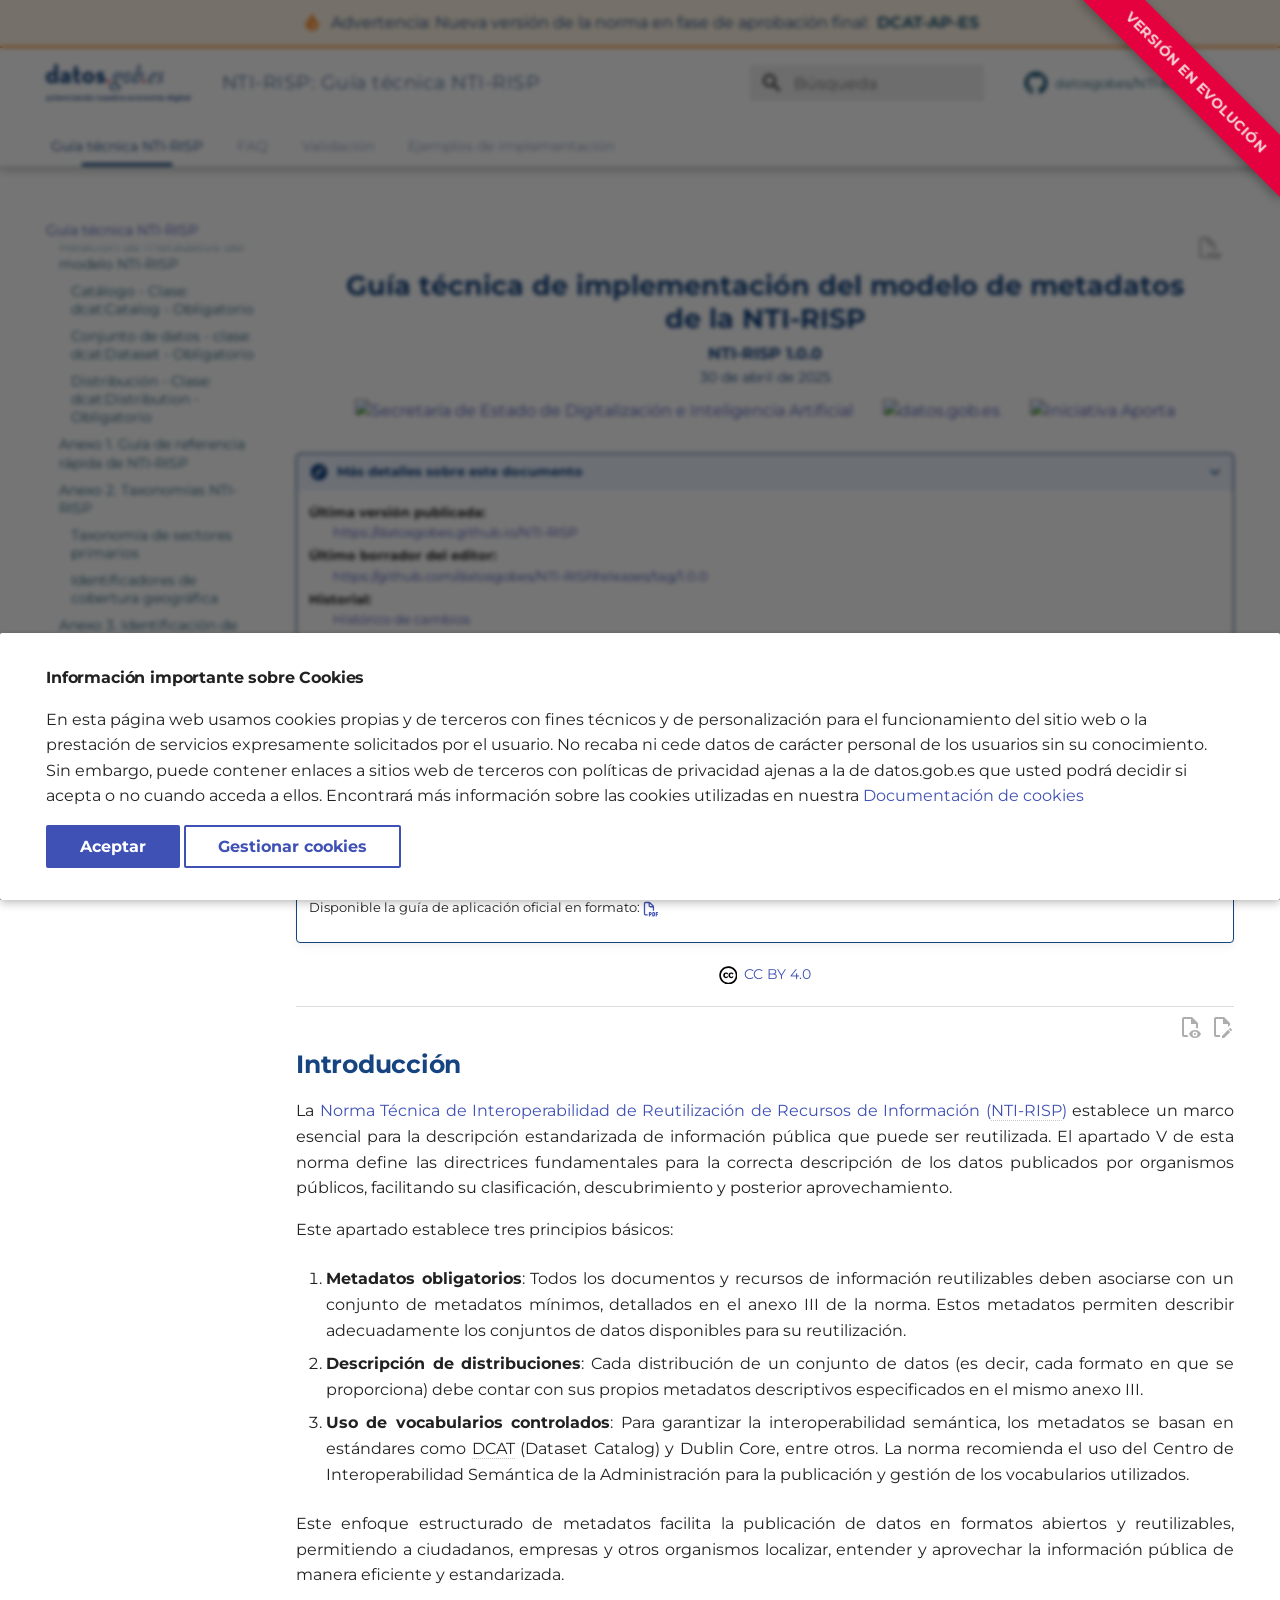
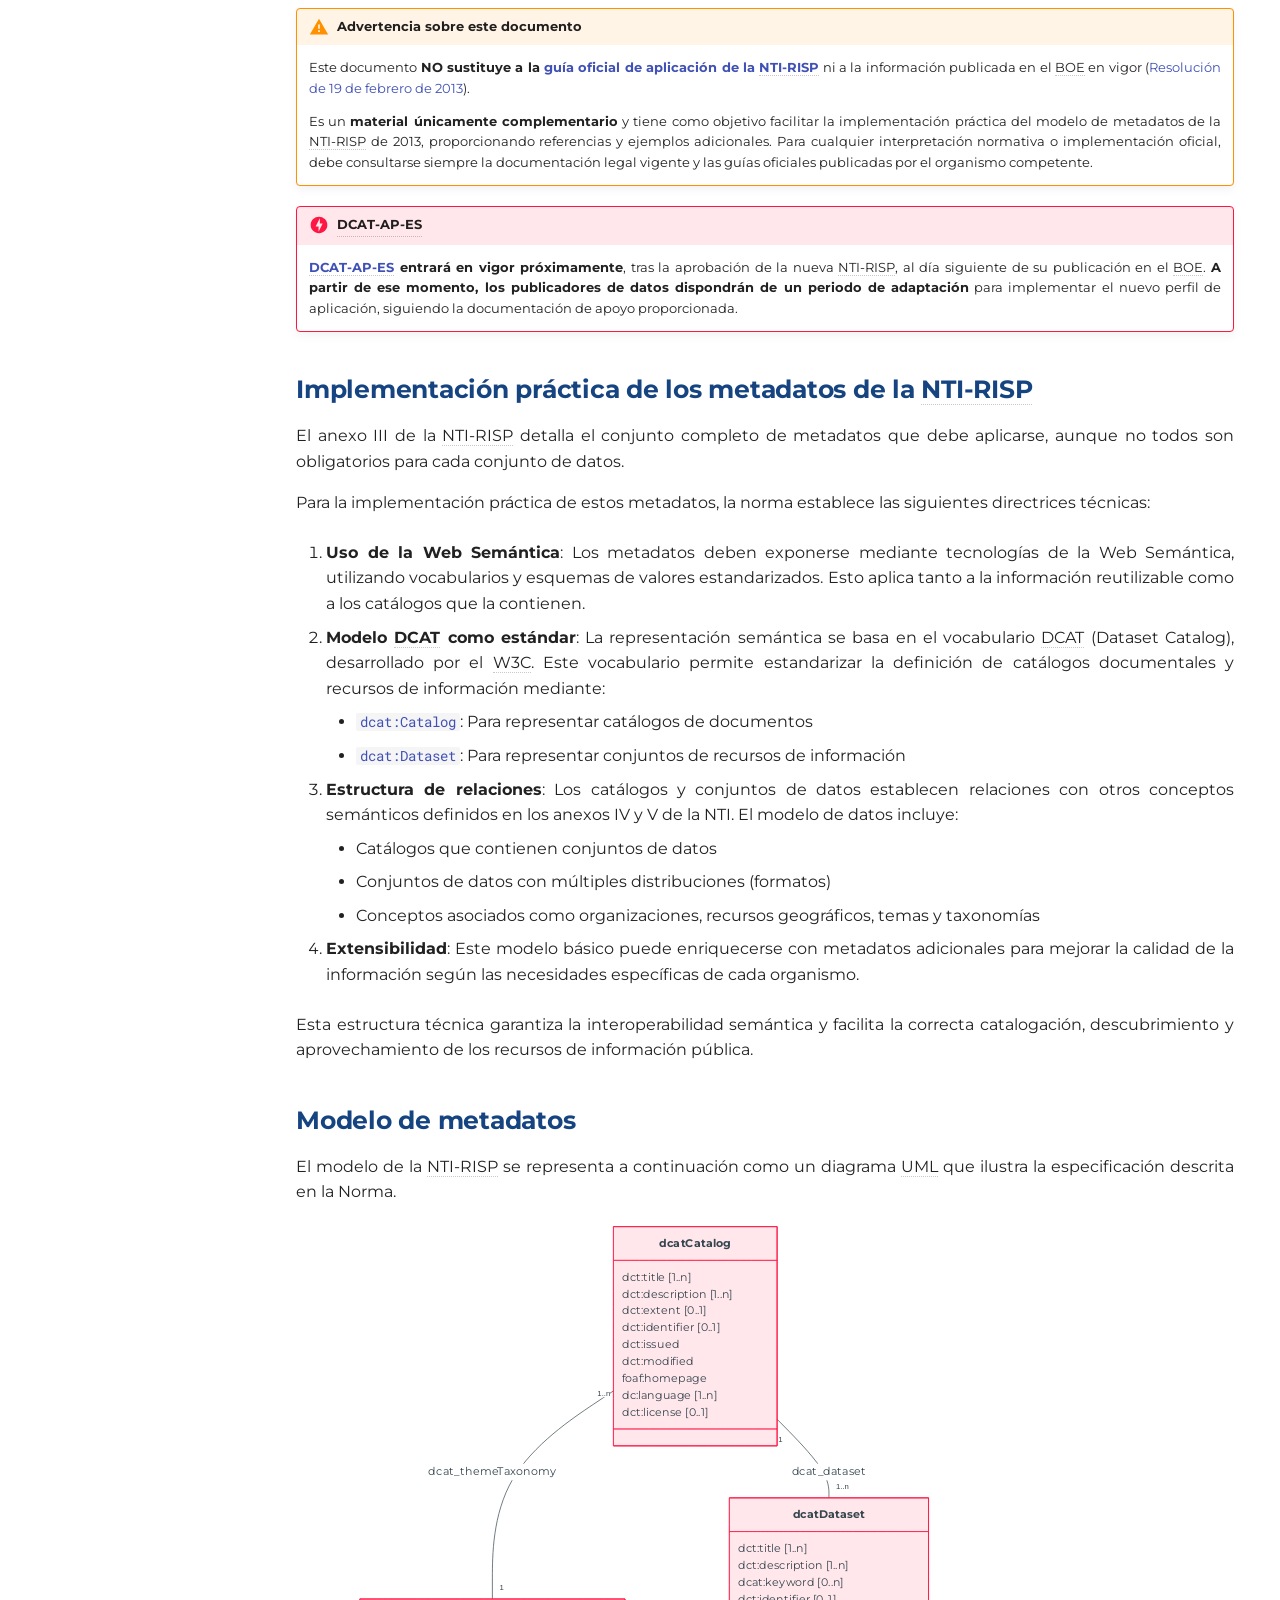
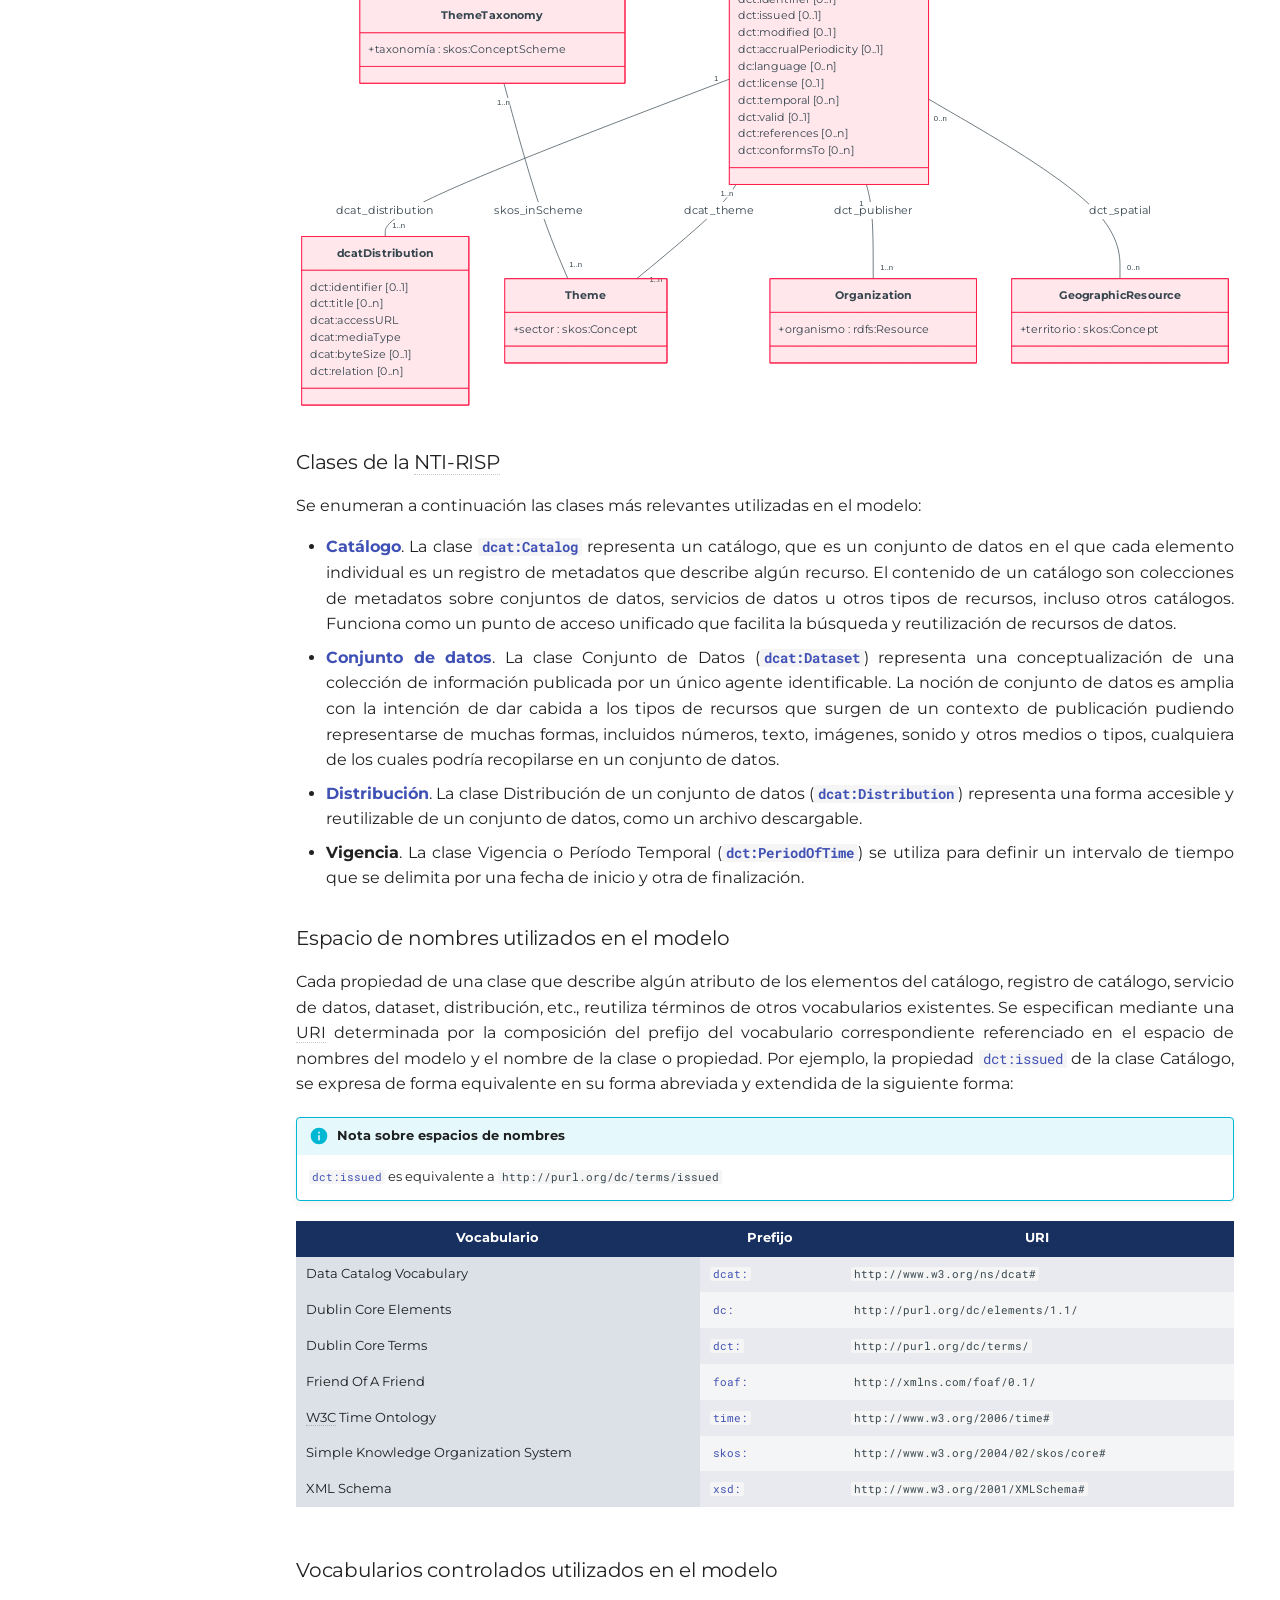
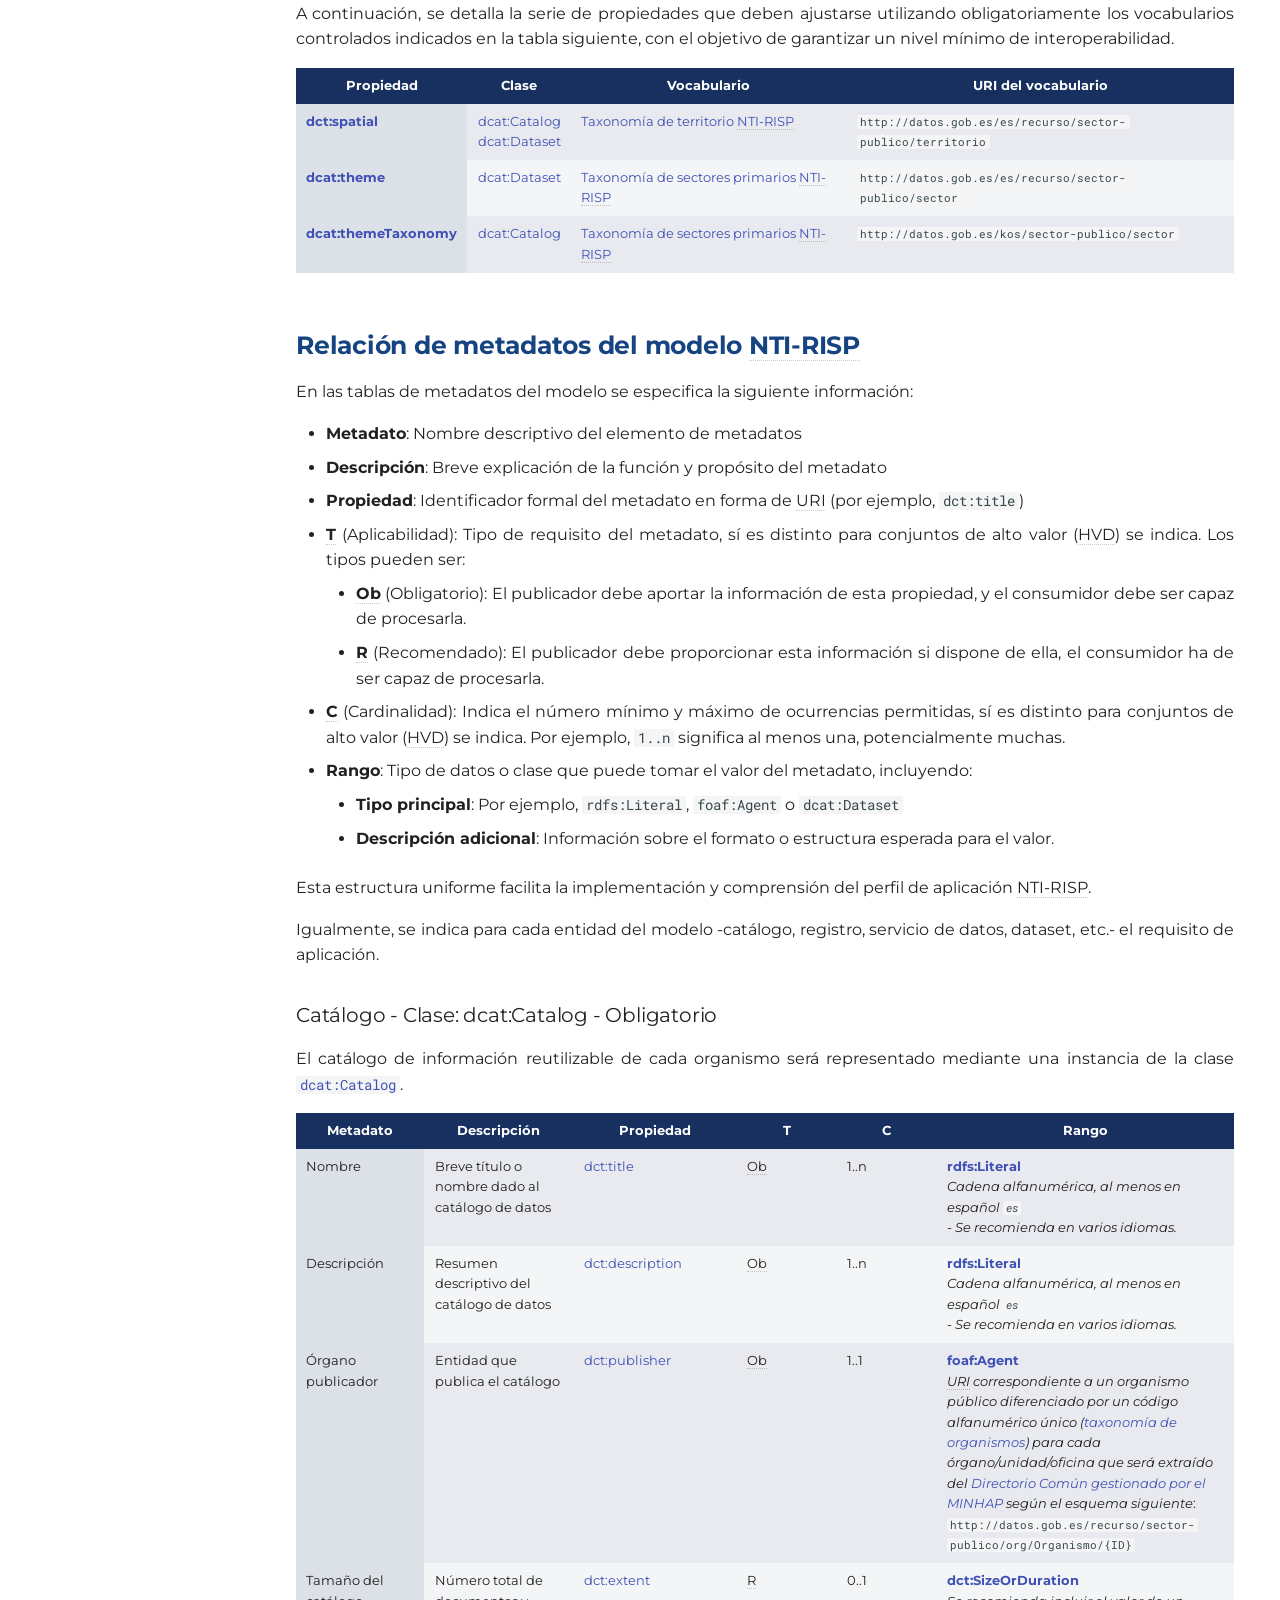
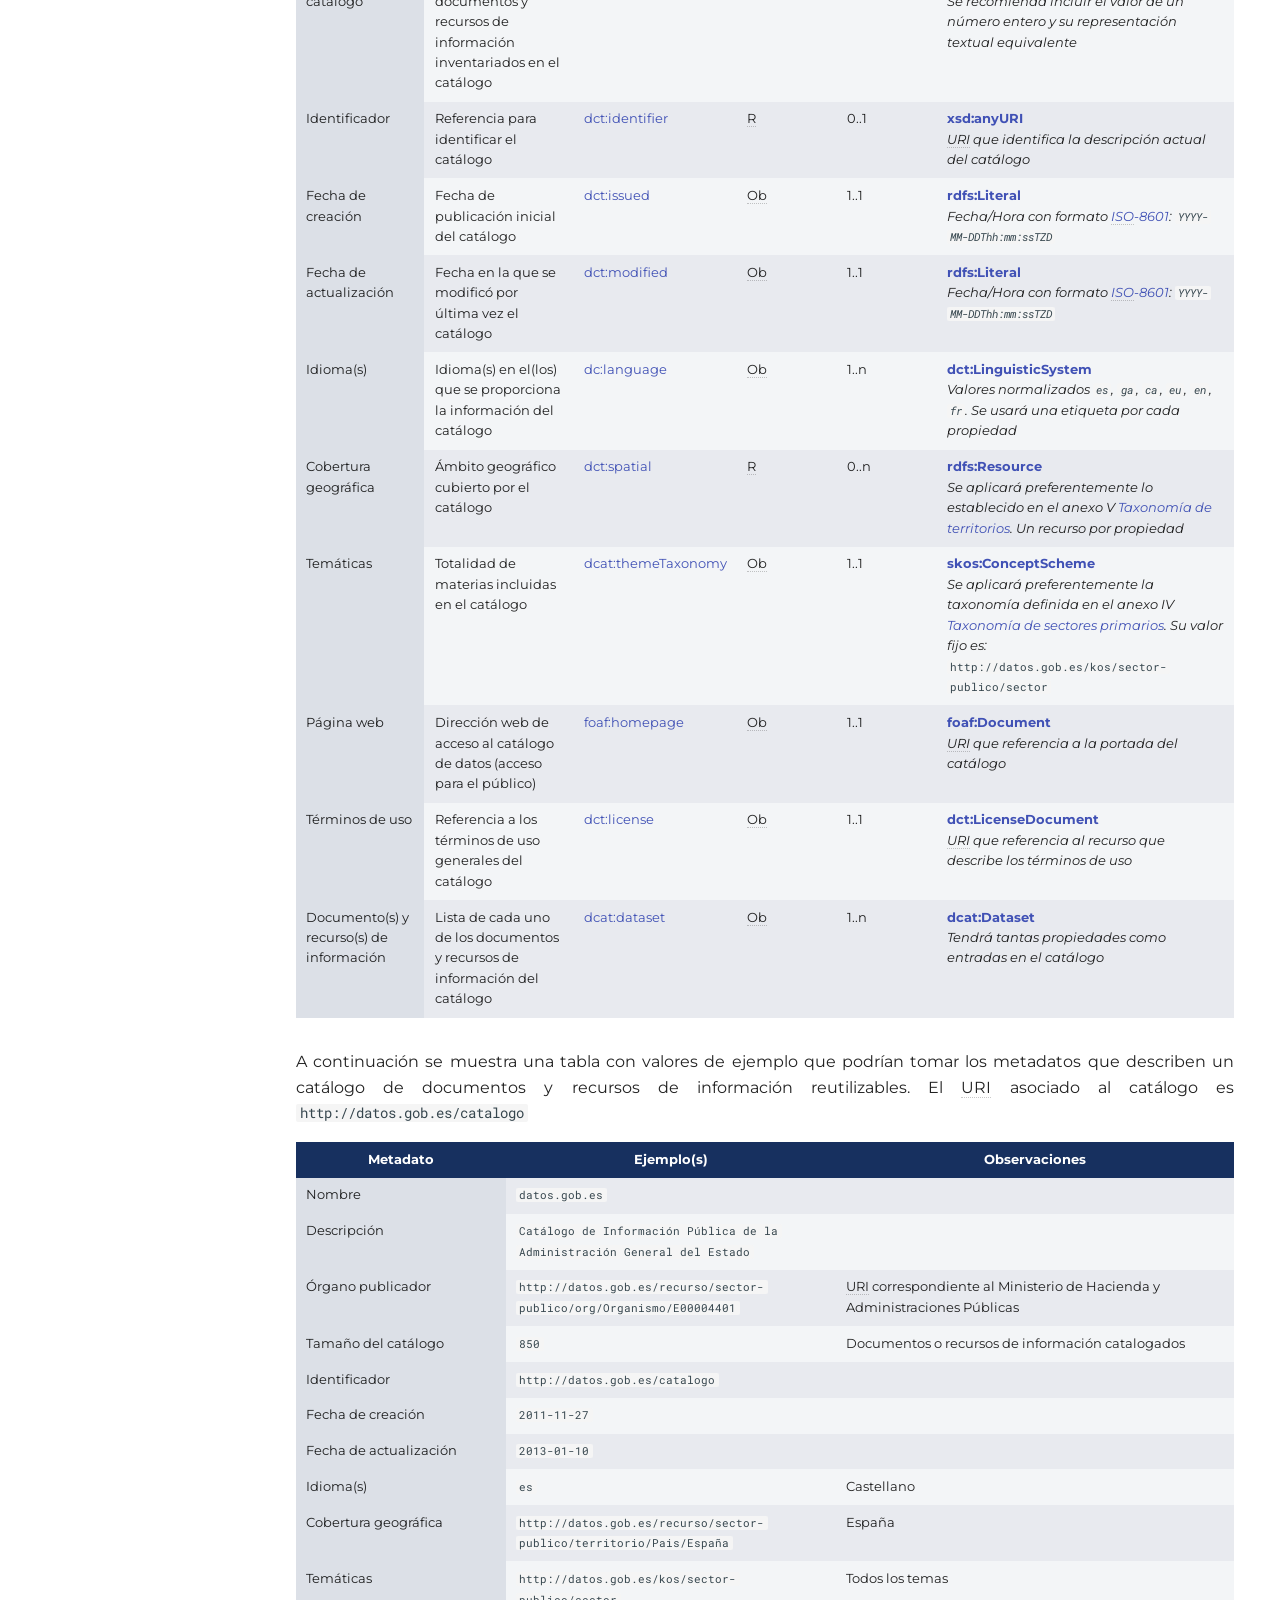
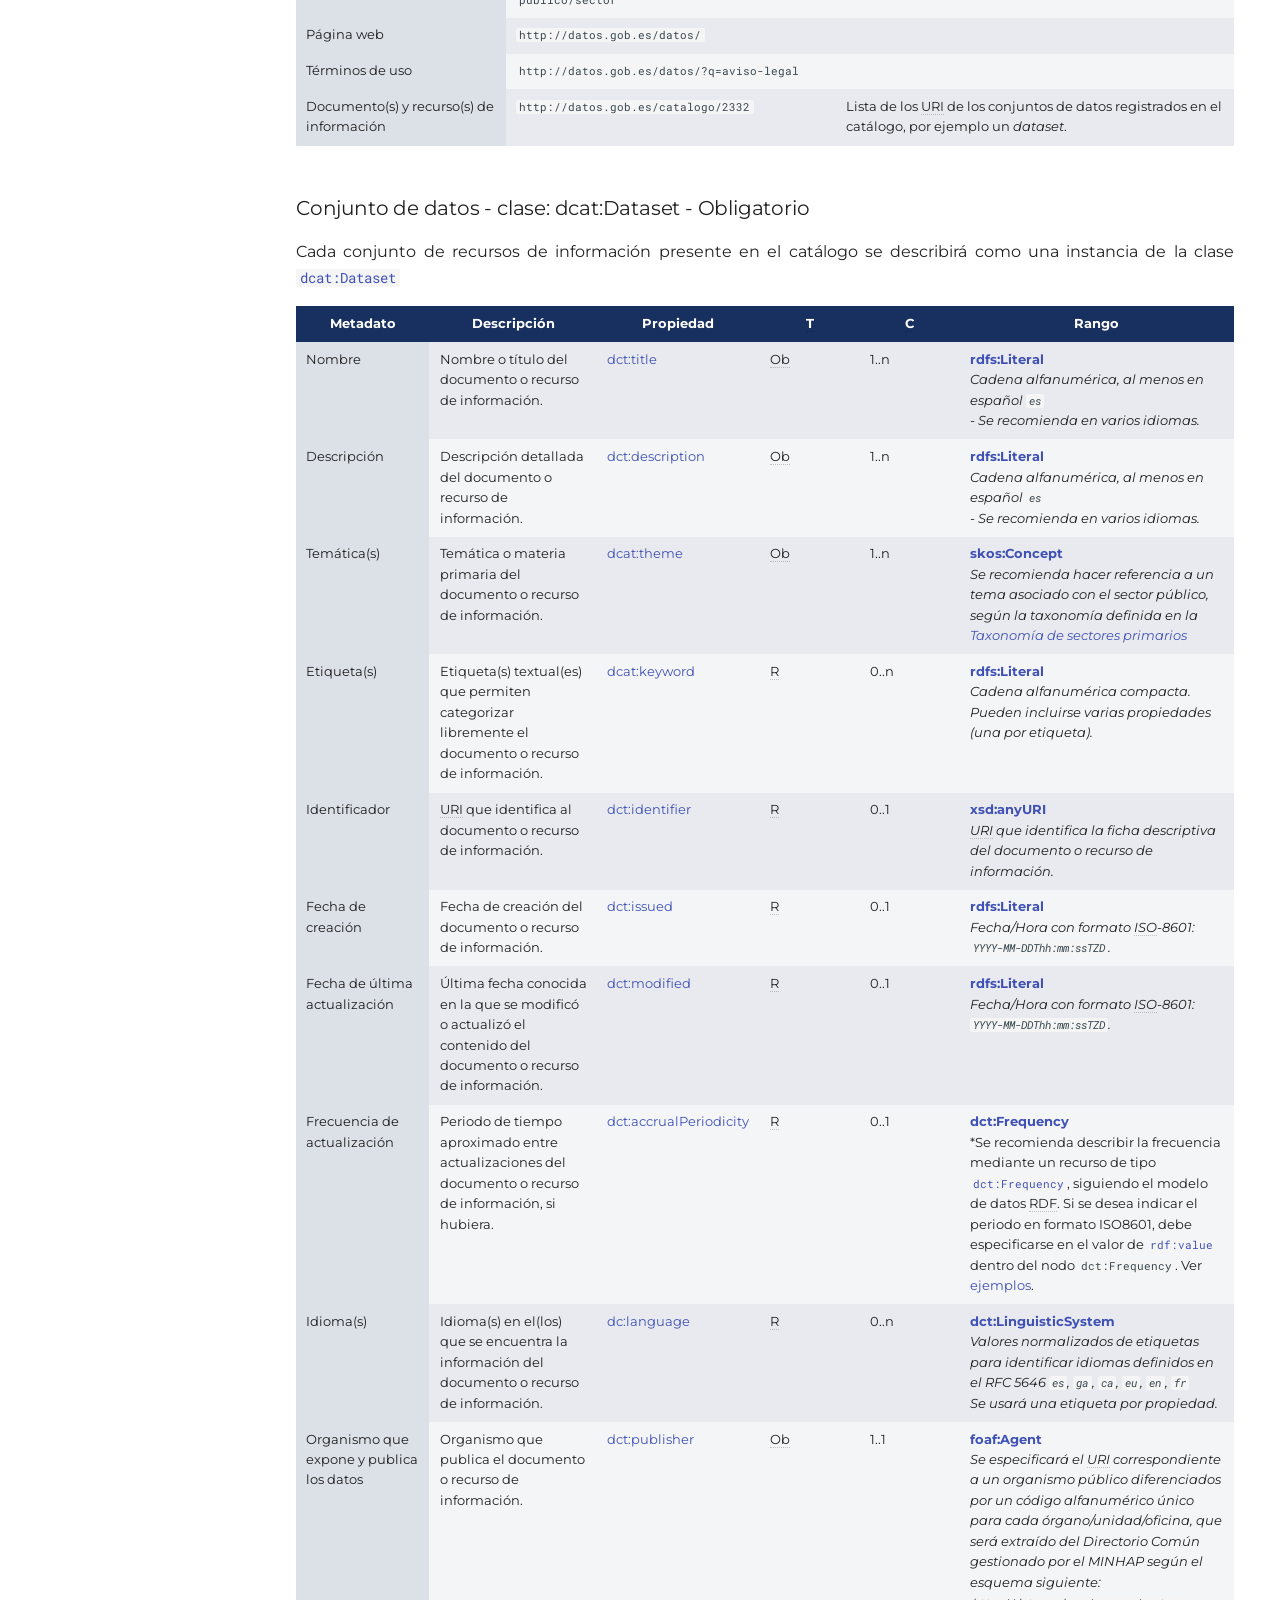
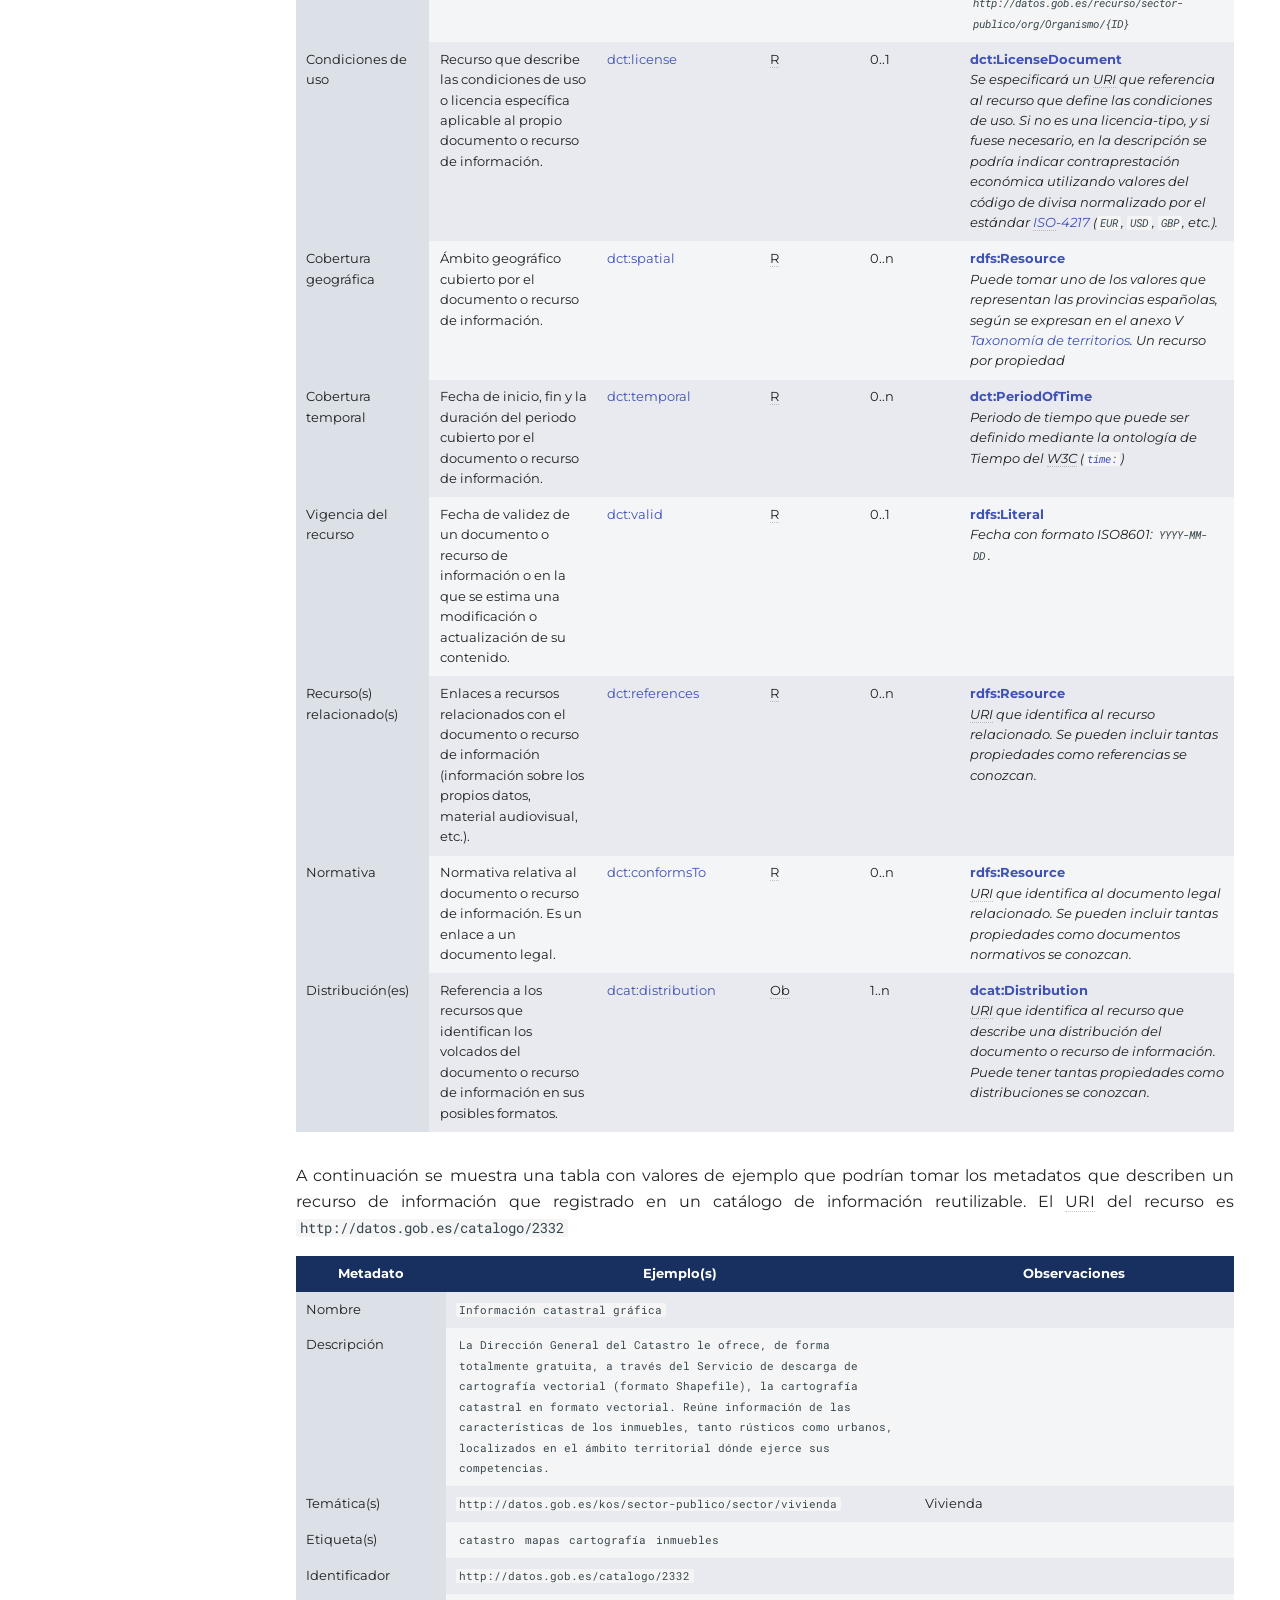
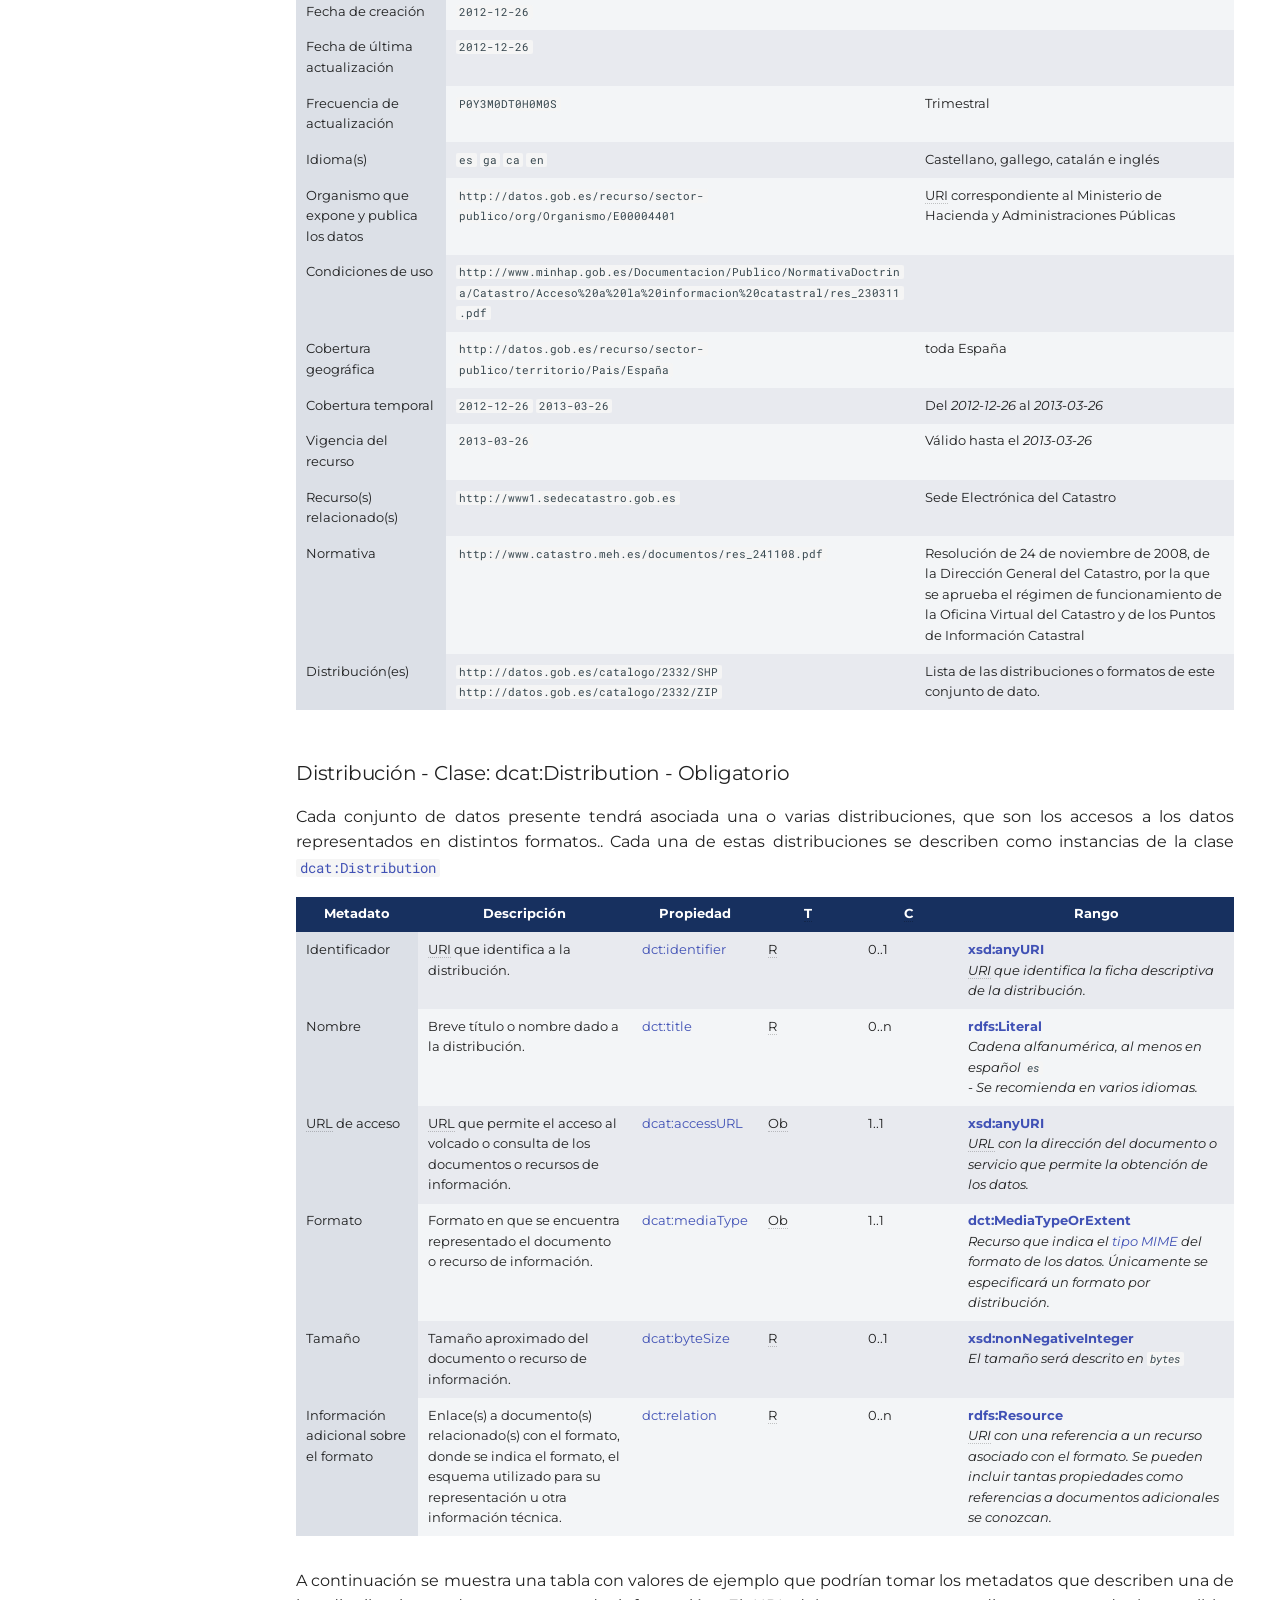
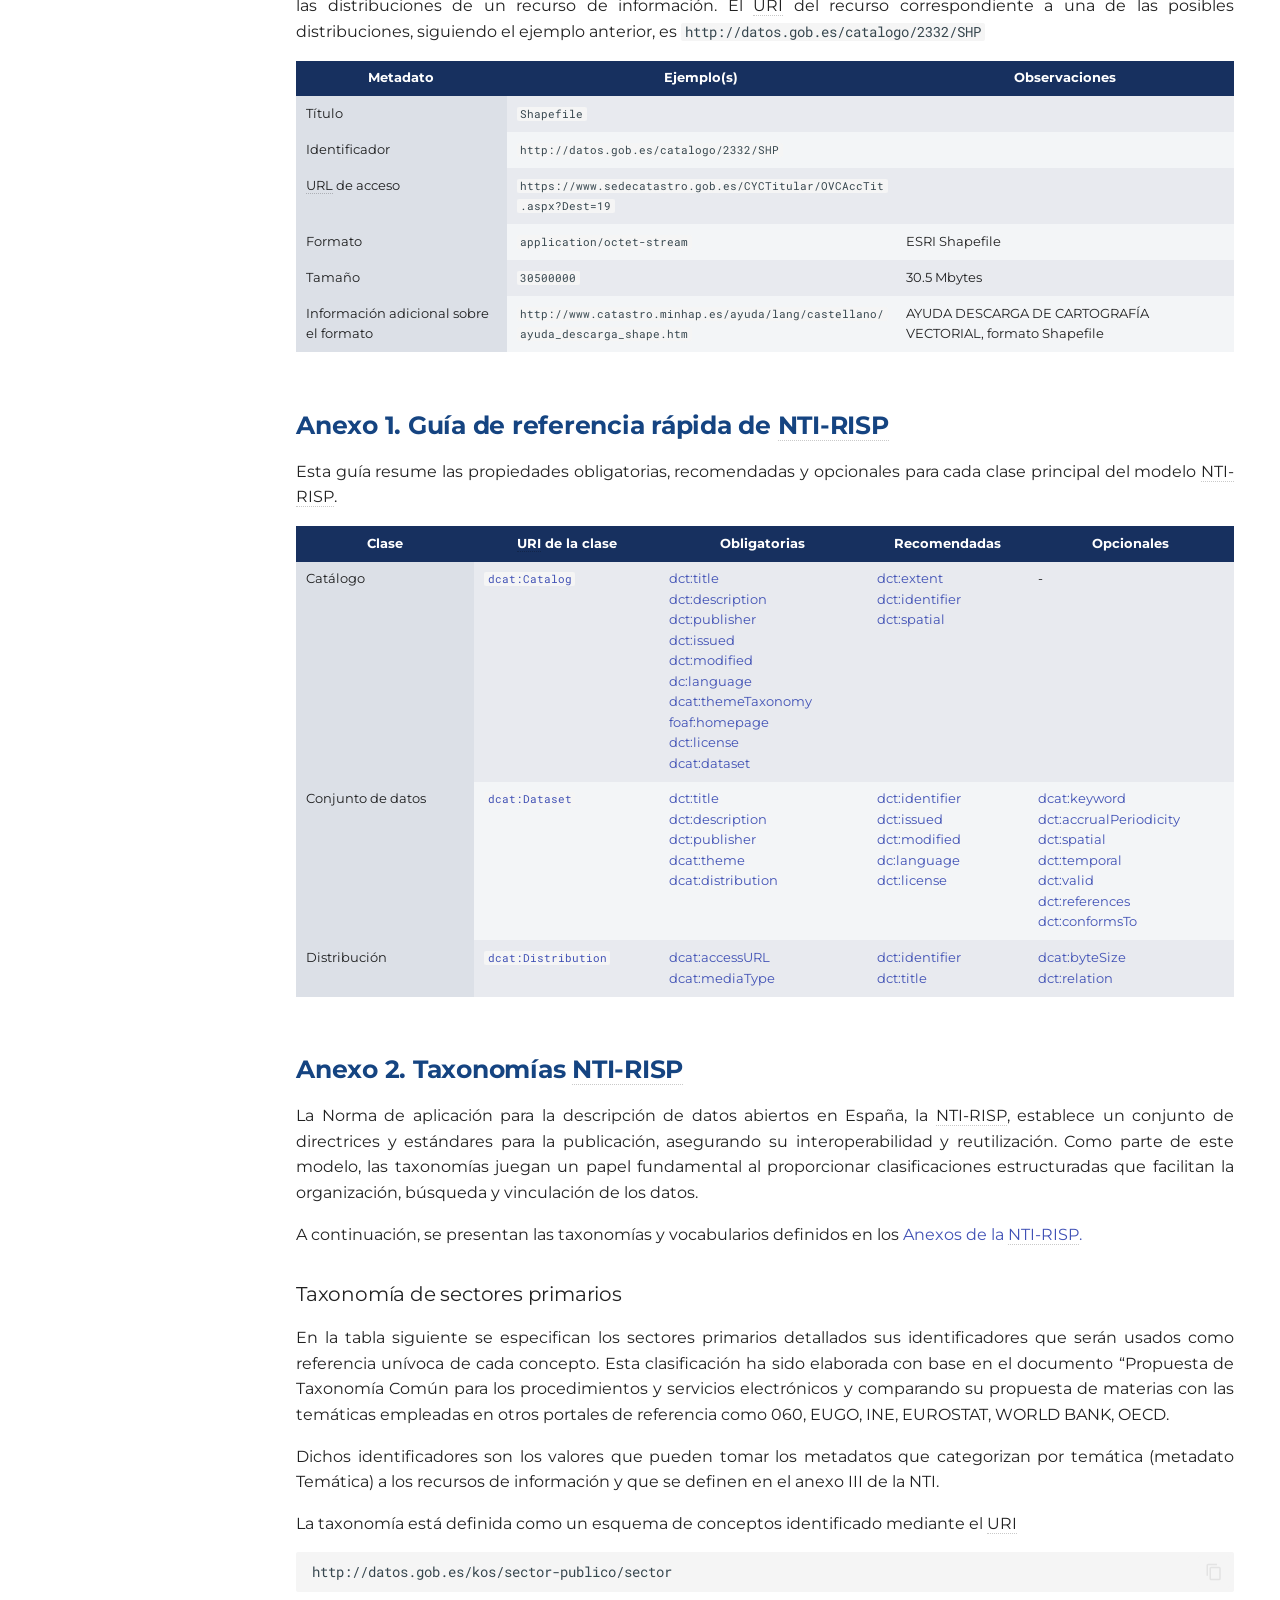
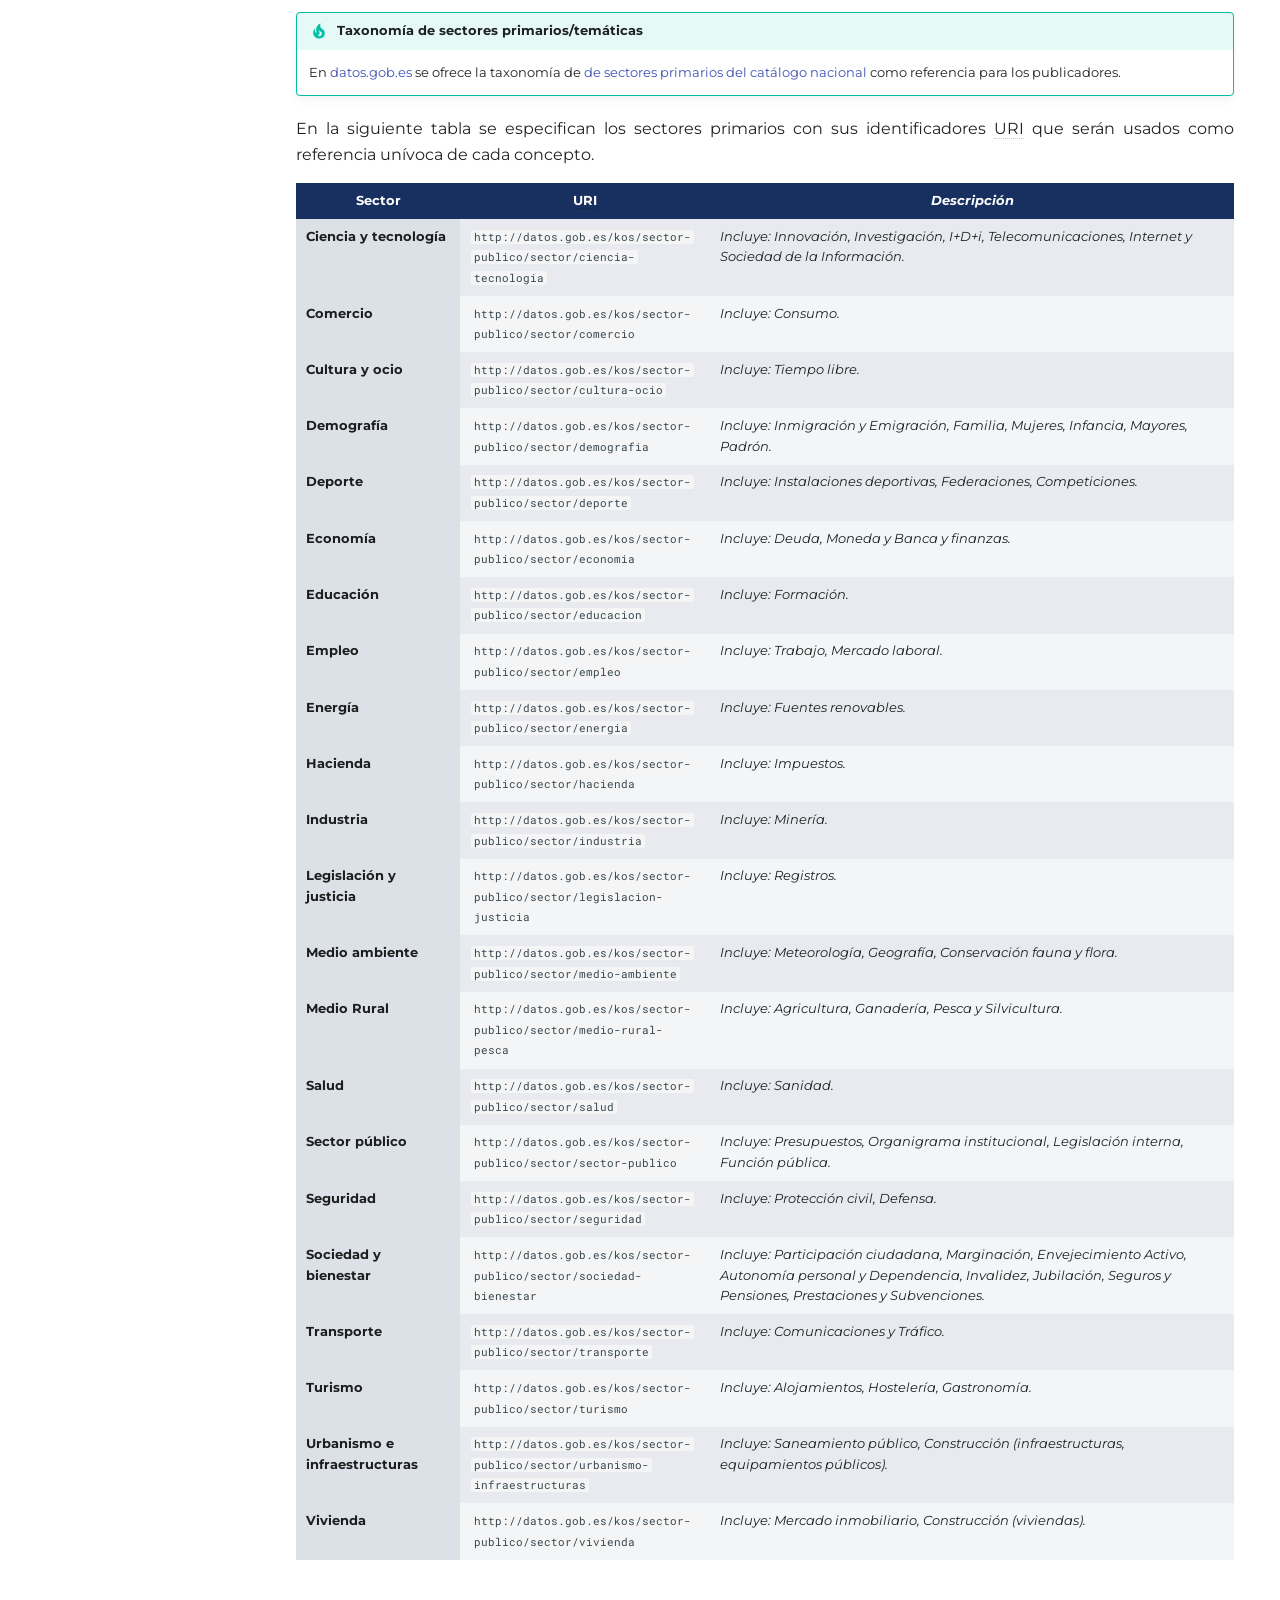
==== commit c05626cc: "Deployed bb1566f with MkDocs version: 1.6.1" ====
--- a/index.html
+++ b/index.html
@@ -1,8 +1,8 @@
-<!doctype html><html lang=es class=no-js> <head><meta charset=utf-8><meta name=viewport content="width=device-width,initial-scale=1"><meta name=description content="Portal para la implementación del modelo de datos de acuerdo con el perfil de aplicación NTI-RISP."><link href="https://datosgobes.github.io/NTI-RISP/" rel="canonical"><link href=faq/ rel=next><link rel=icon href=img/favicon.ico><meta name=generator content="mkdocs-1.6.1, mkdocs-material-9.6.22"><title>NTI-RISP</title><link rel=stylesheet href=assets/stylesheets/main.84d31ad4.min.css><link rel=stylesheet href=assets/stylesheets/palette.06af60db.min.css><link rel="stylesheet" href="assets/external/fonts.googleapis.com/css.85c90461.css"><style>:root{--md-text-font:"Montserrat";--md-code-font:"Roboto Mono"}</style><link rel=stylesheet href=assets/_mkdocstrings.css><link rel=stylesheet href=assets/css/vendor/jquery-ui-1.14.1.min.css><link rel=stylesheet href=assets/css/style.css><link rel=stylesheet href=assets/css/codeblocks.css><link rel=stylesheet href=assets/css/header.css><script>__md_scope=new URL(".",location),__md_hash=e=>[...e].reduce(((e,_)=>(e<<5)-e+_.charCodeAt(0)),0),__md_get=(e,_=localStorage,t=__md_scope)=>JSON.parse(_.getItem(t.pathname+"."+e)),__md_set=(e,_,t=localStorage,a=__md_scope)=>{try{t.setItem(a.pathname+"."+e,JSON.stringify(_))}catch(e){}}</script><meta property=og:type content=website><meta property=og:title content=NTI-RISP><meta property=og:description content="Portal para la implementación del modelo de datos de acuerdo con el perfil de aplicación NTI-RISP."><meta property=og:image content=https://datosgobes.github.io/NTI-RISP/assets/images/social/index.png><meta property=og:image:type content=image/png><meta property=og:image:width content=1200><meta property=og:image:height content=630><meta content=https://datosgobes.github.io/NTI-RISP/ property=og:url><meta name=twitter:card content=summary_large_image><meta name=twitter:title content=NTI-RISP><meta name=twitter:description content="Portal para la implementación del modelo de datos de acuerdo con el perfil de aplicación NTI-RISP."><meta name=twitter:image content=https://datosgobes.github.io/NTI-RISP/assets/images/social/index.png><meta name=google-site-verification content=CLn4-jPgb9_NVblTRKdXxf2xH3uOQQFgTFDVk2lH4mI><style>
+<!doctype html><html lang=es class=no-js> <head><meta charset=utf-8><meta name=viewport content="width=device-width,initial-scale=1"><meta name=description content="Portal para la implementación del modelo de datos de acuerdo con el perfil de aplicación NTI-RISP."><link href="https://datosgobes.github.io/NTI-RISP/" rel="canonical"><link href=faq/ rel=next><link rel=icon href=img/favicon.ico><meta name=generator content="mkdocs-1.6.1, mkdocs-material-9.7.1"><title>NTI-RISP</title><link rel=stylesheet href=assets/stylesheets/main.484c7ddc.min.css><link rel=stylesheet href=assets/stylesheets/palette.ab4e12ef.min.css><link rel="stylesheet" href="assets/external/fonts.googleapis.com/css.85c90461.css"><style>:root{--md-text-font:"Montserrat";--md-code-font:"Roboto Mono"}</style><link rel=stylesheet href=assets/_mkdocstrings.css><link rel=stylesheet href=assets/css/vendor/jquery-ui-1.14.1.min.css><link rel=stylesheet href=assets/css/style.css><link rel=stylesheet href=assets/css/codeblocks.css><link rel=stylesheet href=assets/css/header.css><script>__md_scope=new URL(".",location),__md_hash=e=>[...e].reduce(((e,_)=>(e<<5)-e+_.charCodeAt(0)),0),__md_get=(e,_=localStorage,t=__md_scope)=>JSON.parse(_.getItem(t.pathname+"."+e)),__md_set=(e,_,t=localStorage,a=__md_scope)=>{try{t.setItem(a.pathname+"."+e,JSON.stringify(_))}catch(e){}}</script><meta name=google-site-verification content=CLn4-jPgb9_NVblTRKdXxf2xH3uOQQFgTFDVk2lH4mI><style>
         .md-content__inner > h1:first-of-type {
           display: none;
         }
-      </style></head> <body dir=ltr data-md-color-scheme=default data-md-color-primary=white data-md-color-accent=red> <input class=md-toggle data-md-toggle=drawer type=checkbox id=__drawer autocomplete=off> <input class=md-toggle data-md-toggle=search type=checkbox id=__search autocomplete=off> <label class=md-overlay for=__drawer></label> <div data-md-component=skip> <a href=#introduccion class=md-skip> Saltar a contenido </a> </div> <div data-md-component=announce> </div> <div data-md-color-scheme=default data-md-component=outdated hidden> </div> <!--
+      </style><meta property=og:type content=website><meta property=og:title content=NTI-RISP><meta property=og:description content="Portal para la implementación del modelo de datos de acuerdo con el perfil de aplicación NTI-RISP."><meta property=og:image content=https://datosgobes.github.io/NTI-RISP/assets/images/social/index.png><meta property=og:image:type content=image/png><meta property=og:image:width content=1200><meta property=og:image:height content=630><meta content=https://datosgobes.github.io/NTI-RISP/ property=og:url><meta property=twitter:card content=summary_large_image><meta property=twitter:title content=NTI-RISP><meta property=twitter:description content="Portal para la implementación del modelo de datos de acuerdo con el perfil de aplicación NTI-RISP."><meta property=twitter:image content=https://datosgobes.github.io/NTI-RISP/assets/images/social/index.png></head> <body dir=ltr data-md-color-scheme=default data-md-color-primary=white data-md-color-accent=red> <input class=md-toggle data-md-toggle=drawer type=checkbox id=__drawer autocomplete=off> <input class=md-toggle data-md-toggle=search type=checkbox id=__search autocomplete=off> <label class=md-overlay for=__drawer></label> <div data-md-component=skip> <a href=#introduccion class=md-skip> Saltar a contenido </a> </div> <div data-md-component=announce> </div> <div data-md-color-scheme=default data-md-component=outdated hidden> </div> <!--
   Copyright (c) 2016-2025 Martin Donath <martin.donath@squidfunk.com>
 
   Permission is hereby granted, free of charge, to any person obtaining a copy
@@ -24,40 +24,40 @@
   IN THE SOFTWARE.
 --> <!-- Determine classes --> <!-- Header --> <header class="md-header md-header--shadow md-header--lifted" data-md-component=header> <!-- Global warning Banner --> <div class=warning-banner> <span class="twemoji warning-icon"> <svg xmlns=http://www.w3.org/2000/svg viewbox="0 0 24 24"><path d="M17.66 11.2c-.23-.3-.51-.56-.77-.82-.67-.6-1.43-1.03-2.07-1.66C13.33 7.26 13 4.85 13.95 3c-.95.23-1.78.75-2.49 1.32-2.59 2.08-3.61 5.75-2.39 8.9.04.1.08.2.08.33 0 .22-.15.42-.35.5-.23.1-.47.04-.66-.12a.6.6 0 0 1-.14-.17c-1.13-1.43-1.31-3.48-.55-5.12C5.78 10 4.87 12.3 5 14.47c.06.5.12 1 .29 1.5.14.6.41 1.2.71 1.73 1.08 1.73 2.95 2.97 4.96 3.22 2.14.27 4.43-.12 6.07-1.6 1.83-1.66 2.47-4.32 1.53-6.6l-.13-.26c-.21-.46-.77-1.26-.77-1.26m-3.16 6.3c-.28.24-.74.5-1.1.6-1.12.4-2.24-.16-2.9-.82 1.19-.28 1.9-1.16 2.11-2.05.17-.8-.15-1.46-.28-2.23-.12-.74-.1-1.37.17-2.06.19.38.39.76.63 1.06.77 1 1.98 1.44 2.24 2.8.04.14.06.28.06.43.03.82-.33 1.72-.93 2.27"/></svg> </span> Advertencia: Nueva versión de la norma en fase de aprobación final: <a href="https://datosgobes.github.io/DCAT-AP-ES">DCAT-AP-ES</a> </div> <nav class="md-header__inner md-grid" aria-label=Cabecera> <!-- Link to home - MODIFIED to use config.extra.custom_homepage and config.extra.custom_homepage_name --> <a href="https://datos.gob.es" title="datos.gob.es" class="md-header__button md-logo" aria-label="datos.gob.es" data-md-component="logo"> <img src=img/dge_logo_2025.svg alt=logo> </a> <!-- Button to open drawer --> <label class="md-header__button md-icon" for=__drawer> <svg xmlns=http://www.w3.org/2000/svg viewbox="0 0 24 24"><path d="M3 6h18v2H3zm0 5h18v2H3zm0 5h18v2H3z"/></svg> </label> <!-- Header title --> <div class=md-header__title> <div class=md-header__ellipsis> <div class=md-header__topic> <span class=md-ellipsis> NTI-RISP: Guía técnica NTI-RISP </span> </div> </div> </div> <!-- Color palette toggle --> <!-- User preference: color palette --> <!-- Site language selector --> <!-- Button to open search modal --> <label class="md-header__button md-icon" for=__search> <svg xmlns=http://www.w3.org/2000/svg viewbox="0 0 24 24"><path d="M9.5 3A6.5 6.5 0 0 1 16 9.5c0 1.61-.59 3.09-1.56 4.23l.27.27h.79l5 5-1.5 1.5-5-5v-.79l-.27-.27A6.52 6.52 0 0 1 9.5 16 6.5 6.5 0 0 1 3 9.5 6.5 6.5 0 0 1 9.5 3m0 2C7 5 5 7 5 9.5S7 14 9.5 14 14 12 14 9.5 12 5 9.5 5"/></svg> </label> <!-- Search interface --> <div class=md-search data-md-component=search role=dialog> <label class=md-search__overlay for=__search></label> <div class=md-search__inner role=search> <form class=md-search__form name=search> <input type=text class=md-search__input name=query aria-label=Búsqueda placeholder=Búsqueda autocapitalize=off autocorrect=off autocomplete=off spellcheck=false data-md-component=search-query required> <label class="md-search__icon md-icon" for=__search> <svg xmlns=http://www.w3.org/2000/svg viewbox="0 0 24 24"><path d="M9.5 3A6.5 6.5 0 0 1 16 9.5c0 1.61-.59 3.09-1.56 4.23l.27.27h.79l5 5-1.5 1.5-5-5v-.79l-.27-.27A6.52 6.52 0 0 1 9.5 16 6.5 6.5 0 0 1 3 9.5 6.5 6.5 0 0 1 9.5 3m0 2C7 5 5 7 5 9.5S7 14 9.5 14 14 12 14 9.5 12 5 9.5 5"/></svg> <svg xmlns=http://www.w3.org/2000/svg viewbox="0 0 24 24"><path d="M20 11v2H8l5.5 5.5-1.42 1.42L4.16 12l7.92-7.92L13.5 5.5 8 11z"/></svg> </label> <nav class=md-search__options aria-label=Buscar> <button type=reset class="md-search__icon md-icon" title=Limpiar aria-label=Limpiar tabindex=-1> <svg xmlns=http://www.w3.org/2000/svg viewbox="0 0 24 24"><path d="M19 6.41 17.59 5 12 10.59 6.41 5 5 6.41 10.59 12 5 17.59 6.41 19 12 13.41 17.59 19 19 17.59 13.41 12z"/></svg> </button> </nav> <div class=md-search__suggest data-md-component=search-suggest></div> </form> <div class=md-search__output> <div class=md-search__scrollwrap tabindex=0 data-md-scrollfix> <div class=md-search-result data-md-component=search-result> <div class=md-search-result__meta> Inicializando búsqueda </div> <ol class=md-search-result__list role=presentation></ol> </div> </div> </div> </div> </div> <!-- Repository information --> <div class=md-header__source> <a href="https://github.com/datosgobes/NTI-RISP" title="Ir al repositorio" class="md-source" data-md-component="source"> <div class="md-source__icon md-icon"> <svg xmlns=http://www.w3.org/2000/svg viewbox="0 0 512 512"><!-- Font Awesome Free 7.1.0 by @fontawesome - https://fontawesome.com License - https://fontawesome.com/license/free (Icons: CC BY 4.0, Fonts: SIL OFL 1.1, Code: MIT License) Copyright 2025 Fonticons, Inc.--><path d="M173.9 397.4c0 2-2.3 3.6-5.2 3.6-3.3.3-5.6-1.3-5.6-3.6 0-2 2.3-3.6 5.2-3.6 3-.3 5.6 1.3 5.6 3.6m-31.1-4.5c-.7 2 1.3 4.3 4.3 4.9 2.6 1 5.6 0 6.2-2s-1.3-4.3-4.3-5.2c-2.6-.7-5.5.3-6.2 2.3m44.2-1.7c-2.9.7-4.9 2.6-4.6 4.9.3 2 2.9 3.3 5.9 2.6 2.9-.7 4.9-2.6 4.6-4.6-.3-1.9-3-3.2-5.9-2.9M252.8 8C114.1 8 8 113.3 8 252c0 110.9 69.8 205.8 169.5 239.2 12.8 2.3 17.3-5.6 17.3-12.1 0-6.2-.3-40.4-.3-61.4 0 0-70 15-84.7-29.8 0 0-11.4-29.1-27.8-36.6 0 0-22.9-15.7 1.6-15.4 0 0 24.9 2 38.6 25.8 21.9 38.6 58.6 27.5 72.9 20.9 2.3-16 8.8-27.1 16-33.7-55.9-6.2-112.3-14.3-112.3-110.5 0-27.5 7.6-41.3 23.6-58.9-2.6-6.5-11.1-33.3 2.6-67.9 20.9-6.5 69 27 69 27 20-5.6 41.5-8.5 62.8-8.5s42.8 2.9 62.8 8.5c0 0 48.1-33.6 69-27 13.7 34.7 5.2 61.4 2.6 67.9 16 17.7 25.8 31.5 25.8 58.9 0 96.5-58.9 104.2-114.8 110.5 9.2 7.9 17 22.9 17 46.4 0 33.7-.3 75.4-.3 83.6 0 6.5 4.6 14.4 17.3 12.1C436.2 457.8 504 362.9 504 252 504 113.3 391.5 8 252.8 8M105.2 352.9c-1.3 1-1 3.3.7 5.2 1.6 1.6 3.9 2.3 5.2 1 1.3-1 1-3.3-.7-5.2-1.6-1.6-3.9-2.3-5.2-1m-10.8-8.1c-.7 1.3.3 2.9 2.3 3.9 1.6 1 3.6.7 4.3-.7.7-1.3-.3-2.9-2.3-3.9-2-.6-3.6-.3-4.3.7m32.4 35.6c-1.6 1.3-1 4.3 1.3 6.2 2.3 2.3 5.2 2.6 6.5 1 1.3-1.3.7-4.3-1.3-6.2-2.2-2.3-5.2-2.6-6.5-1m-11.4-14.7c-1.6 1-1.6 3.6 0 5.9s4.3 3.3 5.6 2.3c1.6-1.3 1.6-3.9 0-6.2-1.4-2.3-4-3.3-5.6-2"/></svg> </div> <div class=md-source__repository> datosgobes/NTI-RISP </div> </a> </div> </nav> <!-- Navigation tabs (sticky) --> <nav class=md-tabs aria-label=Pestañas data-md-component=tabs> <div class=md-grid> <ul class=md-tabs__list> <li class="md-tabs__item md-tabs__item--active"> <a href=. class=md-tabs__link> Guía técnica NTI-RISP </a> </li> <li class=md-tabs__item> <a href=faq/ class=md-tabs__link> FAQ </a> </li> <li class=md-tabs__item> <a href=validation/ class=md-tabs__link> Validación </a> </li> <li class=md-tabs__item> <a href=examples/ class=md-tabs__link> Ejemplos de implementación </a> </li> </ul> </div> </nav> </header> <div class=md-container data-md-component=container> <main class=md-main data-md-component=main> <div class="md-main__inner md-grid"> <div class="md-sidebar md-sidebar--primary" data-md-component=sidebar data-md-type=navigation> <div class=md-sidebar__scrollwrap> <div class=md-sidebar__inner> <nav class="md-nav md-nav--primary md-nav--lifted md-nav--integrated" aria-label=Navegación data-md-level=0> <label class=md-nav__title for=__drawer> <a href=. title=NTI-RISP class="md-nav__button md-logo" aria-label=NTI-RISP data-md-component=logo> <img src=img/dge_logo_2025.svg alt=logo> </a> NTI-RISP </label> <div class=md-nav__source> <a href="https://github.com/datosgobes/NTI-RISP" title="Ir al repositorio" class="md-source" data-md-component="source"> <div class="md-source__icon md-icon"> <svg xmlns=http://www.w3.org/2000/svg viewbox="0 0 512 512"><!-- Font Awesome Free 7.1.0 by @fontawesome - https://fontawesome.com License - https://fontawesome.com/license/free (Icons: CC BY 4.0, Fonts: SIL OFL 1.1, Code: MIT License) Copyright 2025 Fonticons, Inc.--><path d="M173.9 397.4c0 2-2.3 3.6-5.2 3.6-3.3.3-5.6-1.3-5.6-3.6 0-2 2.3-3.6 5.2-3.6 3-.3 5.6 1.3 5.6 3.6m-31.1-4.5c-.7 2 1.3 4.3 4.3 4.9 2.6 1 5.6 0 6.2-2s-1.3-4.3-4.3-5.2c-2.6-.7-5.5.3-6.2 2.3m44.2-1.7c-2.9.7-4.9 2.6-4.6 4.9.3 2 2.9 3.3 5.9 2.6 2.9-.7 4.9-2.6 4.6-4.6-.3-1.9-3-3.2-5.9-2.9M252.8 8C114.1 8 8 113.3 8 252c0 110.9 69.8 205.8 169.5 239.2 12.8 2.3 17.3-5.6 17.3-12.1 0-6.2-.3-40.4-.3-61.4 0 0-70 15-84.7-29.8 0 0-11.4-29.1-27.8-36.6 0 0-22.9-15.7 1.6-15.4 0 0 24.9 2 38.6 25.8 21.9 38.6 58.6 27.5 72.9 20.9 2.3-16 8.8-27.1 16-33.7-55.9-6.2-112.3-14.3-112.3-110.5 0-27.5 7.6-41.3 23.6-58.9-2.6-6.5-11.1-33.3 2.6-67.9 20.9-6.5 69 27 69 27 20-5.6 41.5-8.5 62.8-8.5s42.8 2.9 62.8 8.5c0 0 48.1-33.6 69-27 13.7 34.7 5.2 61.4 2.6 67.9 16 17.7 25.8 31.5 25.8 58.9 0 96.5-58.9 104.2-114.8 110.5 9.2 7.9 17 22.9 17 46.4 0 33.7-.3 75.4-.3 83.6 0 6.5 4.6 14.4 17.3 12.1C436.2 457.8 504 362.9 504 252 504 113.3 391.5 8 252.8 8M105.2 352.9c-1.3 1-1 3.3.7 5.2 1.6 1.6 3.9 2.3 5.2 1 1.3-1 1-3.3-.7-5.2-1.6-1.6-3.9-2.3-5.2-1m-10.8-8.1c-.7 1.3.3 2.9 2.3 3.9 1.6 1 3.6.7 4.3-.7.7-1.3-.3-2.9-2.3-3.9-2-.6-3.6-.3-4.3.7m32.4 35.6c-1.6 1.3-1 4.3 1.3 6.2 2.3 2.3 5.2 2.6 6.5 1 1.3-1.3.7-4.3-1.3-6.2-2.2-2.3-5.2-2.6-6.5-1m-11.4-14.7c-1.6 1-1.6 3.6 0 5.9s4.3 3.3 5.6 2.3c1.6-1.3 1.6-3.9 0-6.2-1.4-2.3-4-3.3-5.6-2"/></svg> </div> <div class=md-source__repository> datosgobes/NTI-RISP </div> </a> </div> <ul class=md-nav__list data-md-scrollfix> <li class="md-nav__item md-nav__item--active"> <input class="md-nav__toggle md-toggle" type=checkbox id=__toc> <label class="md-nav__link md-nav__link--active" for=__toc> <span class=md-ellipsis> Guía técnica NTI-RISP </span> <span class="md-nav__icon md-icon"></span> </label> <a href=. class="md-nav__link md-nav__link--active"> <span class=md-ellipsis> Guía técnica NTI-RISP </span> </a> <nav class="md-nav md-nav--secondary" aria-label="Tabla de contenidos"> <label class=md-nav__title for=__toc> <span class="md-nav__icon md-icon"></span> Tabla de contenidos </label> <ul class=md-nav__list data-md-component=toc data-md-scrollfix> <li class=md-nav__item> <a href=#introduccion class=md-nav__link> <span class=md-ellipsis> Introducción </span> </a> </li> <li class=md-nav__item> <a href=#implementacion_practica_de_los_metadatos_de_la_nti-risp class=md-nav__link> <span class=md-ellipsis> Implementación práctica de los metadatos de la NTI-RISP </span> </a> </li> <li class=md-nav__item> <a href=#modelo_de_metadatos class=md-nav__link> <span class=md-ellipsis> Modelo de metadatos </span> </a> <nav class=md-nav aria-label="Modelo de metadatos"> <ul class=md-nav__list> <li class=md-nav__item> <a href=#nti-risp-entities class=md-nav__link> <span class=md-ellipsis> Clases de la NTI-RISP </span> </a> </li> <li class=md-nav__item> <a href=#nti-risp-namespaces class=md-nav__link> <span class=md-ellipsis> Espacio de nombres utilizados en el modelo </span> </a> </li> <li class=md-nav__item> <a href=#nti-risp-vocabularies class=md-nav__link> <span class=md-ellipsis> Vocabularios controlados utilizados en el modelo </span> </a> </li> </ul> </nav> </li> <li class=md-nav__item> <a href=#relacion_de_metadatos_del_modelo_nti-risp class=md-nav__link> <span class=md-ellipsis> Relación de metadatos del modelo NTI-RISP </span> </a> <nav class=md-nav aria-label="Relación de metadatos del modelo NTI-RISP"> <ul class=md-nav__list> <li class=md-nav__item> <a href=#Catalog class=md-nav__link> <span class=md-ellipsis> Catálogo - Clase: dcat:Catalog - Obligatorio </span> </a> </li> <li class=md-nav__item> <a href=#Dataset class=md-nav__link> <span class=md-ellipsis> Conjunto de datos - clase: dcat:Dataset - Obligatorio </span> </a> </li> <li class=md-nav__item> <a href=#Distribution class=md-nav__link> <span class=md-ellipsis> Distribución - Clase: dcat:Distribution - Obligatorio </span> </a> </li> </ul> </nav> </li> <li class=md-nav__item> <a href=#anexo_1_guia_de_referencia_rapida_de_nti-risp class=md-nav__link> <span class=md-ellipsis> Anexo 1. Guía de referencia rápida de NTI-RISP </span> </a> </li> <li class=md-nav__item> <a href=#anexo_2_taxonomias_nti-risp class=md-nav__link> <span class=md-ellipsis> Anexo 2. Taxonomías NTI-RISP </span> </a> <nav class=md-nav aria-label="Anexo 2. Taxonomías NTI-RISP"> <ul class=md-nav__list> <li class=md-nav__item> <a href=#vocab-nti-themes class=md-nav__link> <span class=md-ellipsis> Taxonomía de sectores primarios </span> </a> </li> <li class=md-nav__item> <a href=#vocab-spatial class=md-nav__link> <span class=md-ellipsis> Identificadores de cobertura geográfica </span> </a> </li> </ul> </nav> </li> <li class=md-nav__item> <a href=#vocab-publisher class=md-nav__link> <span class=md-ellipsis> Anexo 3. Identificación de los organismos públicos </span> </a> </li> <li class=md-nav__item> <a href=#anexo_4_esquemas_de_uri_nti-risp class=md-nav__link> <span class=md-ellipsis> Anexo 4. Esquemas de URI NTI-RISP </span> </a> <nav class=md-nav aria-label="Anexo 4. Esquemas de URI NTI-RISP"> <ul class=md-nav__list> <li class=md-nav__item> <a href=#definicion_de_un_esquema_de_uri_nti-risp class=md-nav__link> <span class=md-ellipsis> Definición de un esquema de URI NTI-RISP </span> </a> </li> <li class=md-nav__item> <a href=#tipos_de_uri_que_identifican_recursos_semanticos class=md-nav__link> <span class=md-ellipsis> Tipos de URI que identifican recursos semánticos </span> </a> </li> <li class=md-nav__item> <a href=#ejemplos_de_uso_del_esquema_de_uri class=md-nav__link> <span class=md-ellipsis> Ejemplos de uso del esquema de URI </span> </a> </li> </ul> </nav> </li> </ul> </nav> </li> <li class=md-nav__item> <a href=faq/ class=md-nav__link> <span class=md-ellipsis> FAQ </span> </a> </li> <li class=md-nav__item> <a href=validation/ class=md-nav__link> <span class=md-ellipsis> Validación </span> </a> </li> <li class=md-nav__item> <a href=examples/ class=md-nav__link> <span class=md-ellipsis> Ejemplos de implementación </span> </a> </li> </ul> </nav> </div> </div> </div> <!--Draft ribbon--> <div class=draft-ribbon title="Existe una versión en desarrollo de la norma en proceso de aprobación: DCAT-AP-ES. Se recomienda su uso"> Versión en evolución </div> <div class=md-content data-md-component=content> <article class="md-content__inner md-typeset"> <!-- Include the content of index_header.html only if it is index or conventions --> <div class=head id=index_header> <div class=download-button-container> <a class="md-content__button md-icon" href="https://datosgobes.github.io/NTI-RISP/download/pdf/guia_nti_pdf_reutilizacion_recursos_informacion_2aed.pdf" title="Descargar como PDF" target="_blank" rel="noopener noreferrer"> <svg xmlns=http://www.w3.org/2000/svg viewbox="0 0 576 512"><!-- Font Awesome Free 7.1.0 by @fontawesome - https://fontawesome.com License - https://fontawesome.com/license/free (Icons: CC BY 4.0, Fonts: SIL OFL 1.1, Code: MIT License) Copyright 2025 Fonticons, Inc.--><path d="M208 48H96c-8.8 0-16 7.2-16 16v384c0 8.8 7.2 16 16 16h80v48H96c-35.3 0-64-28.7-64-64V64C32 28.7 60.7 0 96 0h133.5c17 0 33.3 6.7 45.3 18.7l122.5 122.6c12 12 18.7 28.3 18.7 45.3v149.5h-48v-128h-88c-39.8 0-72-32.2-72-72v-88zm140.1 112L256 67.9V136c0 13.3 10.7 24 24 24zM240 380h32c33.1 0 60 26.9 60 60s-26.9 60-60 60h-12v28c0 11-9 20-20 20s-20-9-20-20V400c0-11 9-20 20-20m32 80c11 0 20-9 20-20s-9-20-20-20h-12v40zm96-80h32c28.7 0 52 23.3 52 52v64c0 28.7-23.3 52-52 52h-32c-11 0-20-9-20-20V400c0-11 9-20 20-20m32 128c6.6 0 12-5.4 12-12v-64c0-6.6-5.4-12-12-12h-12v88zm76-108c0-11 9-20 20-20h48c11 0 20 9 20 20s-9 20-20 20h-28v24h28c11 0 20 9 20 20s-9 20-20 20h-28v44c0 11-9 20-20 20s-20-9-20-20z"/></svg> </a> </div> <div class=title-container> <span id=title class=title>Guía técnica de implementación del modelo de metadatos de la NTI-RISP</span> </div> <div class=subtitle-container> <span id=subtitle class=subtitle>NTI-RISP 1.0.0</span> <p id=w3c-state> <time class=dt-published datetime=2025-04-30> 30 de abril de 2025 </time> </p> </div> <div class=logos-section> <div class=dge-entidades> <div class=logo-list-container> <ul class="logo-list primary-logos"> <li><a href="https://digital.gob.es/ministerio/organigrama_organos/SEDIA.html" data-insuit-uuid><img alt="Secretaría de Estado de Digitalización e Inteligencia Artificial" src=/NTI-RISP/img/sedia-red-es.jpg></a></li> <li><a href="https://datos.gob.es" data-insuit-uuid><img alt=datos.gob.es src=/NTI-RISP/img/dge_logo_2025.svg></a></li> <li><a href="https://datos.gob.es/acerca-de-la-iniciativa-aporta" data-insuit-uuid><img alt="Iniciativa Aporta" src=/NTI-RISP/img/iniciativa_aporta.svg></a></li> </ul> </div> </div> </div> <details open> <summary>Más detalles sobre este documento</summary> <dl class=header-summary> <dt>Última versión publicada:</dt> <dd><a href="https://datosgobes.github.io/NTI-RISP">https://datosgobes.github.io/NTI-RISP</a></dd> <dt>Último borrador del editor:</dt> <dd><a href="https://github.com/datosgobes/NTI-RISP/releases/tag/1.0.0">https://github.com/datosgobes/NTI-RISP/releases/tag/1.0.0</a></dd> <dt>Historial:</dt> <dd><a href="https://github.com/datosgobes/NTI-RISP/commits/">Histórico de cambios</a></dd> <!-- Editors --> <dt>Editores:</dt> <dd class="editor p-author h-card vcard"> <span class="p-name fn">Equipo gestor de la plataforma datos.gob.es</span> (<a class="p-org org h-org" href=mailto:soporte@datos.gob.es>Iniciativa Aporta</a>) </dd> <!-- Author (if exists) --> <dt>Retroalimentación:</dt> <dd> <a href="https://github.com/datosgobes/NTI-RISP">GitHub NTI-RISP</a> <ul> <li><a href="https://github.com/datosgobes/NTI-RISP/pulls">Solicitudes de extracción (PR)</a></li> <li><a href="https://github.com/datosgobes/NTI-RISP/issues/new/choose">Nueva incidencia (Issue)</a></li> <li><a href="https://github.com/datosgobes/NTI-RISP/issues">Incidencias (Issues)</a></li> <li><a href="https://github.com/datosgobes/NTI-RISP/discussions">Discusión</a></li> </ul> </dd> <dt>Propietarios:</dt> <dd> <a href="https://datos.gob.es/">Iniciativa de datos abiertos del Gobierno de España</a> </dd> <!--Entrada en vigor - Descontinuación --> <dt>Período de vigencia:</dt> <dd> <span class="period-start tooltip" title="Fecha de entrada en vigor de NTI-RISP"> 2013-03-04 </span> </dd> </dl> <div class=also-available-container> </dl> <dt class=dt-normal>Disponible la guía de aplicación oficial en formato: <a href="https://datosgobes.github.io/NTI-RISP/download/pdf/guia_nti_pdf_reutilizacion_recursos_informacion_2aed.pdf" class="icon-link" title="PDF"> <svg xmlns=http://www.w3.org/2000/svg viewbox="0 0 576 512"><!-- Font Awesome Free 7.1.0 by @fontawesome - https://fontawesome.com License - https://fontawesome.com/license/free (Icons: CC BY 4.0, Fonts: SIL OFL 1.1, Code: MIT License) Copyright 2025 Fonticons, Inc.--><path d="M208 48H96c-8.8 0-16 7.2-16 16v384c0 8.8 7.2 16 16 16h80v48H96c-35.3 0-64-28.7-64-64V64C32 28.7 60.7 0 96 0h133.5c17 0 33.3 6.7 45.3 18.7l122.5 122.6c12 12 18.7 28.3 18.7 45.3v149.5h-48v-128h-88c-39.8 0-72-32.2-72-72v-88zm140.1 112L256 67.9V136c0 13.3 10.7 24 24 24zM240 380h32c33.1 0 60 26.9 60 60s-26.9 60-60 60h-12v28c0 11-9 20-20 20s-20-9-20-20V400c0-11 9-20 20-20m32 80c11 0 20-9 20-20s-9-20-20-20h-12v40zm96-80h32c28.7 0 52 23.3 52 52v64c0 28.7-23.3 52-52 52h-32c-11 0-20-9-20-20V400c0-11 9-20 20-20m32 128c6.6 0 12-5.4 12-12v-64c0-6.6-5.4-12-12-12h-12v88zm76-108c0-11 9-20 20-20h48c11 0 20 9 20 20s-9 20-20 20h-28v24h28c11 0 20 9 20 20s-9 20-20 20h-28v44c0 11-9 20-20 20s-20-9-20-20z"/></svg> </a> </dt> <dd></dd> </dl> </div> </details> <p class=copyright> <svg xmlns=http://www.w3.org/2000/svg viewbox="0 0 512 512"><!-- Font Awesome Free 7.1.0 by @fontawesome - https://fontawesome.com License - https://fontawesome.com/license/free (Icons: CC BY 4.0, Fonts: SIL OFL 1.1, Code: MIT License) Copyright 2025 Fonticons, Inc.--><path d="m253.8 214.9-33.2 17.3c-9.4-19.6-25.2-19.9-27.5-19.9-22.1 0-33.2 14.6-33.2 43.8 0 23.6 9.2 43.8 33.2 43.8 14.5 0 24.6-7.1 30.6-21.3l30.6 15.5c-6.2 11.5-25.7 39-65.1 39-22.6 0-74-10.3-74-77 0-58.7 43-77.1 72.6-77.1 30.7 0 52.7 11.9 66 35.9m143 0L364 232.2c-9.5-19.8-25.7-19.9-27.9-19.9-22.1 0-33.2 14.6-33.2 43.8 0 23.5 9.2 43.8 33.2 43.8 14.4 0 24.6-7.1 30.5-21.3l31 15.5c-2.1 3.8-21.4 39-65.1 39-22.7 0-74-9.9-74-77 0-58.7 43-77.1 72.6-77.1 30.7 0 52.6 11.9 65.6 35.9zM255.6 8C112.7 8 8 123.1 8 256.1c0 138.4 113.6 248 247.6 248 129.9 0 248.4-100.9 248.4-248C504 118.2 397.4 8 255.6 8m.9 450.8c-112.5 0-203.7-93-203.7-202.8 0-105.4 85.4-203.3 203.7-203.3 112.5 0 202.8 89.5 202.8 203.3 0 121.7-99.7 202.8-202.8 202.8"/></svg> <a href="https://creativecommons.org/licenses/by/4.0/" target="_blank" rel="noopener"> CC BY 4.0 </a> </p> </div> <a href="https://github.com/datosgobes/NTI-RISP/edit/main/docs/index.md" title="Editar esta página" class="md-content__button md-icon" rel="edit"> <svg xmlns=http://www.w3.org/2000/svg viewbox="0 0 24 24"><path d="M10 20H6V4h7v5h5v3.1l2-2V8l-6-6H6c-1.1 0-2 .9-2 2v16c0 1.1.9 2 2 2h4zm10.2-7c.1 0 .3.1.4.2l1.3 1.3c.2.2.2.6 0 .8l-1 1-2.1-2.1 1-1c.1-.1.2-.2.4-.2m0 3.9L14.1 23H12v-2.1l6.1-6.1z"/></svg> </a> <a href="https://github.com/datosgobes/NTI-RISP/raw/main/docs/index.md" title="Ver código fuente de esta página" class="md-content__button md-icon"> <svg xmlns=http://www.w3.org/2000/svg viewbox="0 0 24 24"><path d="M17 18c.56 0 1 .44 1 1s-.44 1-1 1-1-.44-1-1 .44-1 1-1m0-3c-2.73 0-5.06 1.66-6 4 .94 2.34 3.27 4 6 4s5.06-1.66 6-4c-.94-2.34-3.27-4-6-4m0 6.5a2.5 2.5 0 0 1-2.5-2.5 2.5 2.5 0 0 1 2.5-2.5 2.5 2.5 0 0 1 2.5 2.5 2.5 2.5 0 0 1-2.5 2.5M9.27 20H6V4h7v5h5v4.07c.7.08 1.36.25 2 .49V8l-6-6H6a2 2 0 0 0-2 2v16a2 2 0 0 0 2 2h4.5a8.2 8.2 0 0 1-1.23-2"/></svg> </a> <h1>Guía técnica NTI-RISP</h1> <h2 id=introduccion>Introducción<a class=headerlink href=#introduccion title="Permanent link">#</a></h2> <p>La <a href="https://www.boe.es/eli/es/res/2013/02/19/(4)">Norma Técnica de Interoperabilidad de Reutilización de Recursos de Información (<abbr title="Norma Técnica de Interoperabilidad de Reutilización de Recursos de Información del Sector Público">NTI-RISP</abbr>)</a> establece un marco esencial para la descripción estandarizada de información pública que puede ser reutilizada. El apartado V de esta norma define las directrices fundamentales para la correcta descripción de los datos publicados por organismos públicos, facilitando su clasificación, descubrimiento y posterior aprovechamiento.</p> <p>Este apartado establece tres principios básicos:</p> <ol> <li> <p><strong>Metadatos obligatorios</strong>: Todos los documentos y recursos de información reutilizables deben asociarse con un conjunto de metadatos mínimos, detallados en el anexo III de la norma. Estos metadatos permiten describir adecuadamente los conjuntos de datos disponibles para su reutilización.</p> </li> <li> <p><strong>Descripción de distribuciones</strong>: Cada distribución de un conjunto de datos (es decir, cada formato en que se proporciona) debe contar con sus propios metadatos descriptivos especificados en el mismo anexo III.</p> </li> <li> <p><strong>Uso de vocabularios controlados</strong>: Para garantizar la interoperabilidad semántica, los metadatos se basan en estándares como <abbr title="Data Catalog Vocabulary">DCAT</abbr> (Dataset Catalog) y Dublin Core, entre otros. La norma recomienda el uso del Centro de Interoperabilidad Semántica de la Administración para la publicación y gestión de los vocabularios utilizados.</p> </li> </ol> <p>Este enfoque estructurado de metadatos facilita la publicación de datos en formatos abiertos y reutilizables, permitiendo a ciudadanos, empresas y otros organismos localizar, entender y aprovechar la información pública de manera eficiente y estandarizada.</p> <div class="admonition warning"> <p class=admonition-title>Advertencia sobre este documento</p> <p>Este documento <strong>NO sustituye a la <a href="https://datos.gob.es/sites/default/files/doc/file/guia_nti_pdf_reutilizacion_recursos_informacion_2aed.pdf">guía oficial de aplicación de la <abbr title="Norma Técnica de Interoperabilidad de Reutilización de Recursos de Información del Sector Público">NTI-RISP</abbr></a></strong> ni a la información publicada en el <abbr title="Boletín Oficial del Estado">BOE</abbr> en vigor (<a href="https://www.boe.es/eli/es/res/2013/02/19/(4)">Resolución de 19 de febrero de 2013</a>). </p> <p>Es un <strong>material únicamente complementario</strong> y tiene como objetivo facilitar la implementación práctica del modelo de metadatos de la <abbr title="Norma Técnica de Interoperabilidad de Reutilización de Recursos de Información del Sector Público">NTI-RISP</abbr> de 2013, proporcionando referencias y ejemplos adicionales. Para cualquier interpretación normativa o implementación oficial, debe consultarse siempre la documentación legal vigente y las guías oficiales publicadas por el organismo competente.</p> </div> <div class="admonition danger"> <p class=admonition-title><abbr title="Perfil de Aplicación DCAT-AP para catálogos de datos en España">DCAT-AP-ES</abbr></p> <p><strong><a href="https://datosgobes.github.io/DCAT-AP-ES"><abbr title="Perfil de Aplicación DCAT-AP para catálogos de datos en España">DCAT-AP-ES</abbr></a> entrará en vigor próximamente</strong>, tras la aprobación de la nueva <abbr title="Norma Técnica de Interoperabilidad de Reutilización de Recursos de Información del Sector Público">NTI-RISP</abbr>, al día siguiente de su publicación en el <abbr title="Boletín Oficial del Estado">BOE</abbr>. <strong>A partir de ese momento, los publicadores de datos dispondrán de un periodo de adaptación</strong> para implementar el nuevo perfil de aplicación, siguiendo la documentación de apoyo proporcionada.</p> </div> <h2 id=implementacion_practica_de_los_metadatos_de_la_nti-risp>Implementación práctica de los metadatos de la <abbr title="Norma Técnica de Interoperabilidad de Reutilización de Recursos de Información del Sector Público">NTI-RISP</abbr><a class=headerlink href=#implementacion_practica_de_los_metadatos_de_la_nti-risp title="Permanent link">#</a></h2> <p>El anexo III de la <abbr title="Norma Técnica de Interoperabilidad de Reutilización de Recursos de Información del Sector Público">NTI-RISP</abbr> detalla el conjunto completo de metadatos que debe aplicarse, aunque no todos son obligatorios para cada conjunto de datos.</p> <p>Para la implementación práctica de estos metadatos, la norma establece las siguientes directrices técnicas:</p> <ol> <li> <p><strong>Uso de la Web Semántica</strong>: Los metadatos deben exponerse mediante tecnologías de la Web Semántica, utilizando vocabularios y esquemas de valores estandarizados. Esto aplica tanto a la información reutilizable como a los catálogos que la contienen.</p> </li> <li> <p><strong>Modelo <abbr title="Data Catalog Vocabulary">DCAT</abbr> como estándar</strong>: La representación semántica se basa en el vocabulario <abbr title="Data Catalog Vocabulary">DCAT</abbr> (Dataset Catalog), desarrollado por el <abbr title="World Wide Web Consortium">W3C</abbr>. Este vocabulario permite estandarizar la definición de catálogos documentales y recursos de información mediante:</p> <ul> <li><a href="http://www.w3.org/ns/dcat#Catalog"><code>dcat:Catalog</code></a>: Para representar catálogos de documentos</li> <li><a href="http://www.w3.org/ns/dcat#Dataset"><code>dcat:Dataset</code></a>: Para representar conjuntos de recursos de información</li> </ul> </li> <li> <p><strong>Estructura de relaciones</strong>: Los catálogos y conjuntos de datos establecen relaciones con otros conceptos semánticos definidos en los anexos IV y V de la NTI. El modelo de datos incluye:</p> <ul> <li>Catálogos que contienen conjuntos de datos</li> <li>Conjuntos de datos con múltiples distribuciones (formatos)</li> <li>Conceptos asociados como organizaciones, recursos geográficos, temas y taxonomías</li> </ul> </li> <li> <p><strong>Extensibilidad</strong>: Este modelo básico puede enriquecerse con metadatos adicionales para mejorar la calidad de la información según las necesidades específicas de cada organismo.</p> </li> </ol> <p>Esta estructura técnica garantiza la interoperabilidad semántica y facilita la correcta catalogación, descubrimiento y aprovechamiento de los recursos de información pública.</p> <h2 id=modelo_de_metadatos>Modelo de metadatos<a class=headerlink href=#modelo_de_metadatos title="Permanent link">#</a></h2> <p>El modelo de la <abbr title="Norma Técnica de Interoperabilidad de Reutilización de Recursos de Información del Sector Público">NTI-RISP</abbr> se representa a continuación como un diagrama <abbr title="Unified Modeling Language">UML</abbr> que ilustra la especificación descrita en la Norma. </p> <pre class=mermaid><code>classDiagram
     class dcatCatalog {
-        dct:title [1..*]
-        dct:description [1..*]
+        dct:title [1..n]
+        dct:description [1..n]
         dct:extent [0..1]
         dct:identifier [0..1]
         dct:issued
         dct:modified
         foaf:homepage
-        dc:language [1..*]
+        dc:language [1..n]
         dct:license [0..1]
     }
 
     class dcatDataset {
-        dct:title [1..*]
-        dct:description [1..*]
-        dcat:keyword [0..*]
+        dct:title [1..n]
+        dct:description [1..n]
+        dcat:keyword [0..n]
         dct:identifier [0..1]
         dct:issued [0..1]
         dct:modified [0..1]
         dct:accrualPeriodicity [0..1]
-        dc:language [0..*]
+        dc:language [0..n]
         dct:license [0..1]
-        dct:temporal [0..*]
+        dct:temporal [0..n]
         dct:valid [0..1]
-        dct:references [0..*]
-        dct:conformsTo [0..*]
+        dct:references [0..n]
+        dct:conformsTo [0..n]
     }
 
     class dcatDistribution {
         dct:identifier [0..1]
-        dct:title [0..*]
+        dct:title [0..n]
         dcat:accessURL
         dcat:mediaType
         dcat:byteSize [0..1]
-        dct:relation [0..*]
+        dct:relation [0..n]
     }
 
     class Organization {
@@ -76,13 +76,13 @@
         +sector : skos:Concept
     }
 
-    dcatCatalog "1" -- "1..*" dcatDataset : dcat_dataset
-    dcatDataset "1" -- "1..*" dcatDistribution : dcat_distribution
-    dcatCatalog "1..*" -- "1" ThemeTaxonomy : dcat_themeTaxonomy
-    ThemeTaxonomy "1..*" -- "1..*" Theme : skos_inScheme
-    dcatDataset "1..*" -- "1..*" Theme : dcat_theme
-    dcatDataset "1" -- "1..*" Organization : dct_publisher
-    dcatDataset "0..*" -- "0..*" GeographicResource : dct_spatial</code></pre> <h3 id=nti-risp-entities>Clases de la <abbr title="Norma Técnica de Interoperabilidad de Reutilización de Recursos de Información del Sector Público">NTI-RISP</abbr><a class=headerlink href=#nti-risp-entities title="Permanent link">#</a></h3> <p>Se enumeran a continuación las clases más relevantes utilizadas en el modelo:</p> <ul> <li><a href=#Catalog><strong>Catálogo</strong></a>. La clase <a href="http://www.w3.org/ns/dcat#Catalog"><strong><code>dcat:Catalog</code></strong></a> representa un catálogo, que es un conjunto de datos en el que cada elemento individual es un registro de metadatos que describe algún recurso. El contenido de un catálogo son colecciones de metadatos sobre conjuntos de datos, servicios de datos u otros tipos de recursos, incluso otros catálogos. Funciona como un punto de acceso unificado que facilita la búsqueda y reutilización de recursos de datos.</li> <li><a href=#Dataset><strong>Conjunto de datos</strong></a>. La clase Conjunto de Datos (<a href="http://www.w3.org/ns/dcat#Dataset"><strong><code>dcat:Dataset</code></strong></a>) representa una conceptualización de una colección de información publicada por un único agente identificable. La noción de conjunto de datos es amplia con la intención de dar cabida a los tipos de recursos que surgen de un contexto de publicación pudiendo representarse de muchas formas, incluidos números, texto, imágenes, sonido y otros medios o tipos, cualquiera de los cuales podría recopilarse en un conjunto de datos.</li> <li><a href=#Distribution><strong>Distribución</strong></a>. La clase Distribución de un conjunto de datos (<a href="http://www.w3.org/ns/dcat#Distribution"><strong><code>dcat:Distribution</code></strong></a>) representa una forma accesible y reutilizable de un conjunto de datos, como un archivo descargable.</li> <li><strong>Vigencia</strong>. La clase Vigencia o Período Temporal (<a href="http://purl.org/dc/terms/PeriodOfTime"><strong><code>dct:PeriodOfTime</code></strong></a>) se utiliza para definir un intervalo de tiempo que se delimita por una fecha de inicio y otra de finalización.</li> </ul> <h3 id=nti-risp-namespaces>Espacio de nombres utilizados en el modelo<a class=headerlink href=#nti-risp-namespaces title="Permanent link">#</a></h3> <p>Cada propiedad de una clase que describe algún atributo de los elementos del catálogo, registro de catálogo, servicio de datos, dataset, distribución, etc., reutiliza términos de otros vocabularios existentes. Se especifican mediante una <abbr title="Uniform Resource Identifier">URI</abbr> determinada por la composición del prefijo del vocabulario correspondiente referenciado en el espacio de nombres del modelo y el nombre de la clase o propiedad. Por ejemplo, la propiedad <a href="http://purl.org/dc/terms/issued"><code>dct:issued</code></a> de la clase Catálogo, se expresa de forma equivalente en su forma abreviada y extendida de la siguiente forma:</p> <div class="admonition info"> <p class=admonition-title>Nota sobre espacios de nombres</p> <p><a href="http://purl.org/dc/terms/issued"><code>dct:issued</code></a> es equivalente a <code>http://purl.org/dc/terms/issued</code></p> </div> <table> <thead> <tr> <th><strong>Vocabulario</strong></th> <th><strong>Prefijo</strong></th> <th><strong><abbr title="Uniform Resource Identifier">URI</abbr></strong></th> </tr> </thead> <tbody> <tr> <td>Data Catalog Vocabulary</td> <td><a href="http://www.w3.org/ns/dcat#"><code>dcat:</code></a></td> <td><code>http://www.w3.org/ns/dcat#</code></td> </tr> <tr> <td>Dublin Core Elements</td> <td><a href="http://purl.org/dc/elements/1.1/"><code>dc:</code></a></td> <td><code>http://purl.org/dc/elements/1.1/</code></td> </tr> <tr> <td>Dublin Core Terms</td> <td><a href="http://purl.org/dc/terms/"><code>dct:</code></a></td> <td><code>http://purl.org/dc/terms/</code></td> </tr> <tr> <td>Friend Of A Friend</td> <td><a href="http://xmlns.com/foaf/0.1/"><code>foaf:</code></a></td> <td><code>http://xmlns.com/foaf/0.1/</code></td> </tr> <tr> <td><abbr title="World Wide Web Consortium">W3C</abbr> Time Ontology</td> <td><a href="http://www.w3.org/2006/time#"><code>time:</code></a></td> <td><code>http://www.w3.org/2006/time#</code></td> </tr> <tr> <td>Simple Knowledge Organization System</td> <td><a href="http://www.w3.org/2004/02/skos/core#"><code>skos:</code></a></td> <td><code>http://www.w3.org/2004/02/skos/core#</code></td> </tr> <tr> <td>XML Schema</td> <td><a href="http://www.w3.org/2001/XMLSchema#"><code>xsd:</code></a></td> <td><code>http://www.w3.org/2001/XMLSchema#</code></td> </tr> </tbody> </table> <h3 id=nti-risp-vocabularies>Vocabularios controlados utilizados en el modelo<a class=headerlink href=#nti-risp-vocabularies title="Permanent link">#</a></h3> <p>A continuación, se detalla la serie de propiedades que deben ajustarse utilizando obligatoriamente los vocabularios controlados indicados en la tabla siguiente, con el objetivo de garantizar un nivel mínimo de interoperabilidad.</p> <table> <thead> <tr> <th><strong>Propiedad</strong></th> <th><strong>Clase</strong></th> <th><strong>Vocabulario</strong></th> <th><strong><abbr title="Uniform Resource Identifier">URI</abbr> del vocabulario</strong></th> </tr> </thead> <tbody> <tr> <td><a href="http://purl.org/dc/terms/spatial"><strong>dct:spatial</strong></a></td> <td><a href=#Catalog>dcat:Catalog</a><br><a href=#Dataset>dcat:Dataset</a></td> <td><a href=#vocab-spatial>Taxonomía de territorio <abbr title="Norma Técnica de Interoperabilidad de Reutilización de Recursos de Información del Sector Público">NTI-RISP</abbr></a></td> <td><code>http://datos.gob.es/es/recurso/sector-publico/territorio</code></td> </tr> <tr> <td><a href="http://www.w3.org/ns/dcat#theme"><strong>dcat:theme</strong></a></td> <td><a href=#Dataset>dcat:Dataset</a></td> <td><a href=#vocab-nti-themes>Taxonomía de sectores primarios <abbr title="Norma Técnica de Interoperabilidad de Reutilización de Recursos de Información del Sector Público">NTI-RISP</abbr></a></td> <td><code>http://datos.gob.es/es/recurso/sector-publico/sector</code></td> </tr> <tr> <td><a href="http://www.w3.org/ns/dcat#themeTaxonomy"><strong>dcat:themeTaxonomy</strong></a></td> <td><a href=#Catalog>dcat:Catalog</a></td> <td><a href=#vocab-nti-themes>Taxonomía de sectores primarios <abbr title="Norma Técnica de Interoperabilidad de Reutilización de Recursos de Información del Sector Público">NTI-RISP</abbr></a></td> <td><code>http://datos.gob.es/kos/sector-publico/sector</code></td> </tr> </tbody> </table> <h2 id=relacion_de_metadatos_del_modelo_nti-risp>Relación de metadatos del modelo <abbr title="Norma Técnica de Interoperabilidad de Reutilización de Recursos de Información del Sector Público">NTI-RISP</abbr><a class=headerlink href=#relacion_de_metadatos_del_modelo_nti-risp title="Permanent link">#</a></h2> <p>En las tablas de metadatos del modelo se especifica la siguiente información:</p> <ul> <li><strong>Metadato</strong>: Nombre descriptivo del elemento de metadatos</li> <li><strong>Descripción</strong>: Breve explicación de la función y propósito del metadato</li> <li><strong>Propiedad</strong>: Identificador formal del metadato en forma de <abbr title="Uniform Resource Identifier">URI</abbr> (por ejemplo, <code>dct:title</code>)</li> <li><strong><abbr title="Tipo de requisito del metadato">T</abbr></strong> (Aplicabilidad): Tipo de requisito del metadato, sí es distinto para conjuntos de alto valor (<abbr title="High Value Datasets">HVD</abbr>) se indica. Los tipos pueden ser:<ul> <li><strong><abbr title=Obligatorio>Ob</abbr></strong> (Obligatorio): El publicador debe aportar la información de esta propiedad, y el consumidor debe ser capaz de procesarla.</li> <li><strong><abbr title=Recomendado>R</abbr></strong> (Recomendado): El publicador debe proporcionar esta información si dispone de ella, el consumidor ha de ser capaz de procesarla.</li> </ul> </li> <li><strong><abbr title=Cardinalidad>C</abbr></strong> (Cardinalidad): Indica el número mínimo y máximo de ocurrencias permitidas, sí es distinto para conjuntos de alto valor (<abbr title="High Value Datasets">HVD</abbr>) se indica. Por ejemplo, <code>1..n</code> significa al menos una, potencialmente muchas.</li> <li><strong>Rango</strong>: Tipo de datos o clase que puede tomar el valor del metadato, incluyendo:<ul> <li><strong>Tipo principal</strong>: Por ejemplo, <code>rdfs:Literal</code>, <code>foaf:Agent</code> o <code>dcat:Dataset</code></li> <li><strong>Descripción adicional</strong>: Información sobre el formato o estructura esperada para el valor.</li> </ul> </li> </ul> <p>Esta estructura uniforme facilita la implementación y comprensión del perfil de aplicación <abbr title="Norma Técnica de Interoperabilidad de Reutilización de Recursos de Información del Sector Público">NTI-RISP</abbr>.</p> <p>Igualmente, se indica para cada entidad del modelo -catálogo, registro, servicio de datos, dataset, etc.- el requisito de aplicación.</p> <h3 id=Catalog>Catálogo - Clase: dcat:Catalog - Obligatorio<a class=headerlink href=#Catalog title="Permanent link">#</a></h3> <p>El catálogo de información reutilizable de cada organismo será representado mediante una instancia de la clase <a href="http://www.w3.org/ns/dcat#Catalog"><code>dcat:Catalog</code></a>. </p> <table> <thead> <tr> <th>Metadato</th> <th>Descripción</th> <th>Propiedad</th> <th><abbr title="Tipo de requisito del metadato">T</abbr></th> <th><abbr title=Cardinalidad>C</abbr></th> <th>Rango</th> </tr> </thead> <tbody> <tr> <td>Nombre</td> <td>Breve título o nombre dado al catálogo de datos</td> <td><a href="http://purl.org/dc/terms/title">dct:title</a></td> <td><abbr title=Obligatorio>Ob</abbr></td> <td>1..n</td> <td><a href="http://www.w3.org/2000/01/rdf-schema#Literal"><strong>rdfs:Literal</strong></a><br><em>Cadena alfanumérica, al menos en español <code>es</code><br>- Se recomienda en varios idiomas.</em></td> </tr> <tr> <td>Descripción</td> <td>Resumen descriptivo del catálogo de datos</td> <td><a href="http://purl.org/dc/terms/description">dct:description</a></td> <td><abbr title=Obligatorio>Ob</abbr></td> <td>1..n</td> <td><a href="http://www.w3.org/2000/01/rdf-schema#Literal"><strong>rdfs:Literal</strong></a><br><em>Cadena alfanumérica, al menos en español <code>es</code><br>- Se recomienda en varios idiomas.</em></td> </tr> <tr> <td>Órgano publicador</td> <td>Entidad que publica el catálogo</td> <td><a href="http://purl.org/dc/terms/publisher">dct:publisher</a></td> <td><abbr title=Obligatorio>Ob</abbr></td> <td>1..1</td> <td><a href="http://xmlns.com/foaf/0.1/Agent"><strong>foaf:Agent</strong></a><br><em><abbr title="Uniform Resource Identifier">URI</abbr> correspondiente a un organismo público diferenciado por un código alfanumérico único (<a href=#vocab-publisher>taxonomía de organismos</a>) para cada órgano/unidad/oficina que será extraído del <a href="https://administracionelectronica.gob.es/ctt/dir3">Directorio Común gestionado por el MINHAP</a> según el esquema siguiente</em>:<br><code>http://datos.gob.es/recurso/sector-publico/org/Organismo/{ID}</code></td> </tr> <tr> <td>Tamaño del catálogo</td> <td>Número total de documentos y recursos de información inventariados en el catálogo</td> <td><a href="http://purl.org/dc/terms/extent">dct:extent</a></td> <td><abbr title=Recomendado>R</abbr></td> <td>0..1</td> <td><a href="http://purl.org/dc/terms/SizeOrDuration"><strong>dct:SizeOrDuration</strong></a><br><em>Se recomienda incluir el valor de un número entero y su representación textual equivalente</em></td> </tr> <tr> <td>Identificador</td> <td>Referencia para identificar el catálogo</td> <td><a href="http://purl.org/dc/terms/identifier">dct:identifier</a></td> <td><abbr title=Recomendado>R</abbr></td> <td>0..1</td> <td><a href="http://www.w3.org/2001/XMLSchema#anyURI"><strong>xsd:anyURI</strong></a><br><em><abbr title="Uniform Resource Identifier">URI</abbr> que identifica la descripción actual del catálogo</em></td> </tr> <tr> <td>Fecha de creación</td> <td>Fecha de publicación inicial del catálogo</td> <td><a href="http://purl.org/dc/terms/issued">dct:issued</a></td> <td><abbr title=Obligatorio>Ob</abbr></td> <td>1..1</td> <td><a href="http://www.w3.org/2000/01/rdf-schema#Literal"><strong>rdfs:Literal</strong></a><br><em>Fecha/Hora con formato <a href="https://www.w3.org/TR/1998/NOTE-datetime-19980827"><abbr title="International Organization for Standardization">ISO</abbr>-8601</a>: <code>YYYY-MM-DDThh:mm:ssTZD</code></em></td> </tr> <tr> <td>Fecha de actualización</td> <td>Fecha en la que se modificó por última vez el catálogo</td> <td><a href="http://purl.org/dc/terms/modified">dct:modified</a></td> <td><abbr title=Obligatorio>Ob</abbr></td> <td>1..1</td> <td><a href="http://www.w3.org/2000/01/rdf-schema#Literal"><strong>rdfs:Literal</strong></a><br><em>Fecha/Hora con formato <a href="https://www.w3.org/TR/1998/NOTE-datetime-19980827"><abbr title="International Organization for Standardization">ISO</abbr>-8601</a>: <code>YYYY-MM-DDThh:mm:ssTZD</code></em></td> </tr> <tr> <td>Idioma(s)</td> <td>Idioma(s) en el(los) que se proporciona la información del catálogo</td> <td><a href="http://purl.org/dc/elements/1.1/language">dc:language</a></td> <td><abbr title=Obligatorio>Ob</abbr></td> <td>1..n</td> <td><a href="http://purl.org/dc/terms/LinguisticSystem"><strong>dct:LinguisticSystem</strong></a><br><em>Valores normalizados <code>es</code>, <code>ga</code>, <code>ca</code>, <code>eu</code>, <code>en</code>, <code>fr</code>. Se usará una etiqueta por cada propiedad</em></td> </tr> <tr> <td>Cobertura geográfica</td> <td>Ámbito geográfico cubierto por el catálogo</td> <td><a href="http://purl.org/dc/terms/spatial">dct:spatial</a></td> <td><abbr title=Recomendado>R</abbr></td> <td>0..n</td> <td><a href="http://www.w3.org/2000/01/rdf-schema#Resource"><strong>rdfs:Resource</strong></a><br><em>Se aplicará preferentemente lo establecido en el anexo V <a href=#vocab-spatial>Taxonomía de territorios</a>. Un recurso por propiedad</em></td> </tr> <tr> <td>Temáticas</td> <td>Totalidad de materias incluidas en el catálogo</td> <td><a href="http://www.w3.org/ns/dcat#themeTaxonomy">dcat:themeTaxonomy</a></td> <td><abbr title=Obligatorio>Ob</abbr></td> <td>1..1</td> <td><a href="http://www.w3.org/2004/02/skos/core#ConceptScheme"><strong>skos:ConceptScheme</strong></a><br><em>Se aplicará preferentemente la taxonomía definida en el anexo IV <a href=#vocab-nti-themes>Taxonomía de sectores primarios</a>. Su valor fijo es:</em><br><code>http://datos.gob.es/kos/sector-publico/sector</code></td> </tr> <tr> <td>Página web</td> <td>Dirección web de acceso al catálogo de datos (acceso para el público)</td> <td><a href="http://xmlns.com/foaf/0.1/homepage">foaf:homepage</a></td> <td><abbr title=Obligatorio>Ob</abbr></td> <td>1..1</td> <td><a href="http://xmlns.com/foaf/0.1/Document"><strong>foaf:Document</strong></a><br><em><abbr title="Uniform Resource Identifier">URI</abbr> que referencia a la portada del catálogo</em></td> </tr> <tr> <td>Términos de uso</td> <td>Referencia a los términos de uso generales del catálogo</td> <td><a href="http://purl.org/dc/terms/license">dct:license</a></td> <td><abbr title=Obligatorio>Ob</abbr></td> <td>1..1</td> <td><a href="http://purl.org/dc/terms/LicenseDocument"><strong>dct:LicenseDocument</strong></a><br><em><abbr title="Uniform Resource Identifier">URI</abbr> que referencia al recurso que describe los términos de uso</em></td> </tr> <tr> <td>Documento(s) y recurso(s) de información</td> <td>Lista de cada uno de los documentos y recursos de información del catálogo</td> <td><a href="http://www.w3.org/ns/dcat#dataset">dcat:dataset</a></td> <td><abbr title=Obligatorio>Ob</abbr></td> <td>1..n</td> <td><a href=#Dataset><strong>dcat:Dataset</strong></a><br><em>Tendrá tantas propiedades como entradas en el catálogo</em></td> </tr> </tbody> </table> <p>A continuación se muestra una tabla con valores de ejemplo que podrían tomar los metadatos que describen un catálogo de documentos y recursos de información reutilizables. El <abbr title="Uniform Resource Identifier">URI</abbr> asociado al catálogo es <code>http://datos.gob.es/catalogo</code></p> <table> <thead> <tr> <th>Metadato</th> <th>Ejemplo(s)</th> <th>Observaciones</th> </tr> </thead> <tbody> <tr> <td>Nombre</td> <td><code>datos.gob.es</code></td> <td></td> </tr> <tr> <td>Descripción</td> <td><code>Catálogo de Información Pública de la Administración General del Estado</code></td> <td></td> </tr> <tr> <td>Órgano publicador</td> <td><code>http://datos.gob.es/recurso/sector-publico/org/Organismo/E00004401</code></td> <td><abbr title="Uniform Resource Identifier">URI</abbr> correspondiente al Ministerio de Hacienda y Administraciones Públicas</td> </tr> <tr> <td>Tamaño del catálogo</td> <td><code>850</code></td> <td>Documentos o recursos de información catalogados</td> </tr> <tr> <td>Identificador</td> <td><code>http://datos.gob.es/catalogo</code></td> <td></td> </tr> <tr> <td>Fecha de creación</td> <td><code>2011-11-27</code></td> <td></td> </tr> <tr> <td>Fecha de actualización</td> <td><code>2013-01-10</code></td> <td></td> </tr> <tr> <td>Idioma(s)</td> <td><code>es</code></td> <td>Castellano</td> </tr> <tr> <td>Cobertura geográfica</td> <td><code>http://datos.gob.es/recurso/sector-publico/territorio/Pais/España</code></td> <td>España</td> </tr> <tr> <td>Temáticas</td> <td><code>http://datos.gob.es/kos/sector-publico/sector</code></td> <td>Todos los temas</td> </tr> <tr> <td>Página web</td> <td><code>http://datos.gob.es/datos/</code></td> <td></td> </tr> <tr> <td>Términos de uso</td> <td><code>http://datos.gob.es/datos/?q=aviso-legal</code></td> <td></td> </tr> <tr> <td>Documento(s) y recurso(s) de información</td> <td><code>http://datos.gob.es/catalogo/2332</code></td> <td>Lista de los <abbr title="Uniform Resource Identifier">URI</abbr> de los conjuntos de datos registrados en el catálogo, por ejemplo un <em>dataset</em>.</td> </tr> </tbody> </table> <h3 id=Dataset>Conjunto de datos - clase: dcat:Dataset - Obligatorio<a class=headerlink href=#Dataset title="Permanent link">#</a></h3> <p>Cada conjunto de recursos de información presente en el catálogo se describirá como una instancia de la clase <a href="http://www.w3.org/ns/dcat#Dataset"><code>dcat:Dataset</code></a></p> <table> <thead> <tr> <th>Metadato</th> <th>Descripción</th> <th>Propiedad</th> <th><abbr title="Tipo de requisito del metadato">T</abbr></th> <th><abbr title=Cardinalidad>C</abbr></th> <th>Rango</th> </tr> </thead> <tbody> <tr> <td>Nombre</td> <td>Nombre o título del documento o recurso de información.</td> <td><a href="http://purl.org/dc/terms/title">dct:title</a></td> <td><abbr title=Obligatorio>Ob</abbr></td> <td>1..n</td> <td><a href="http://www.w3.org/2000/01/rdf-schema#Literal"><strong>rdfs:Literal</strong></a><br><em>Cadena alfanumérica, al menos en español <code>es</code><br>- Se recomienda en varios idiomas.</em></td> </tr> <tr> <td>Descripción</td> <td>Descripción detallada del documento o recurso de información.</td> <td><a href="http://purl.org/dc/terms/description">dct:description</a></td> <td><abbr title=Obligatorio>Ob</abbr></td> <td>1..n</td> <td><a href="http://www.w3.org/2000/01/rdf-schema#Literal"><strong>rdfs:Literal</strong></a><br><em>Cadena alfanumérica, al menos en español <code>es</code><br>- Se recomienda en varios idiomas.</em></td> </tr> <tr> <td>Temática(s)</td> <td>Temática o materia primaria del documento o recurso de información.</td> <td><a href="http://www.w3.org/ns/dcat#theme">dcat:theme</a></td> <td><abbr title=Obligatorio>Ob</abbr></td> <td>1..n</td> <td><a href="http://www.w3.org/2004/02/skos/core#Concept"><strong>skos:Concept</strong></a><br><em>Se recomienda hacer referencia a un tema asociado con el sector público, según la taxonomía definida en la <a href=#vocab-nti-themes>Taxonomía de sectores primarios</a></em></td> </tr> <tr> <td>Etiqueta(s)</td> <td>Etiqueta(s) textual(es) que permiten categorizar libremente el documento o recurso de información.</td> <td><a href="http://www.w3.org/ns/dcat#keyword">dcat:keyword</a></td> <td><abbr title=Recomendado>R</abbr></td> <td>0..n</td> <td><a href="http://www.w3.org/2000/01/rdf-schema#Literal"><strong>rdfs:Literal</strong></a><br><em>Cadena alfanumérica compacta. Pueden incluirse varias propiedades (una por etiqueta).</em></td> </tr> <tr> <td>Identificador</td> <td><abbr title="Uniform Resource Identifier">URI</abbr> que identifica al documento o recurso de información.</td> <td><a href="http://purl.org/dc/terms/identifier">dct:identifier</a></td> <td><abbr title=Recomendado>R</abbr></td> <td>0..1</td> <td><a href="http://www.w3.org/2001/XMLSchema#anyURI"><strong>xsd:anyURI</strong></a><br><em><abbr title="Uniform Resource Identifier">URI</abbr> que identifica la ficha descriptiva del documento o recurso de información.</em></td> </tr> <tr> <td>Fecha de creación</td> <td>Fecha de creación del documento o recurso de información.</td> <td><a href="http://purl.org/dc/terms/issued">dct:issued</a></td> <td><abbr title=Recomendado>R</abbr></td> <td>0..1</td> <td><a href="http://www.w3.org/2000/01/rdf-schema#Literal"><strong>rdfs:Literal</strong></a><br><em>Fecha/Hora con formato <abbr title="International Organization for Standardization">ISO</abbr>-8601: <code>YYYY-MM-DDThh:mm:ssTZD</code>.</em></td> </tr> <tr> <td>Fecha de última actualización</td> <td>Última fecha conocida en la que se modificó o actualizó el contenido del documento o recurso de información.</td> <td><a href="http://purl.org/dc/terms/modified">dct:modified</a></td> <td><abbr title=Recomendado>R</abbr></td> <td>0..1</td> <td><a href="http://www.w3.org/2000/01/rdf-schema#Literal"><strong>rdfs:Literal</strong></a><br><em>Fecha/Hora con formato <abbr title="International Organization for Standardization">ISO</abbr>-8601: <code>YYYY-MM-DDThh:mm:ssTZD</code>.</em></td> </tr> <tr> <td>Frecuencia de actualización</td> <td>Periodo de tiempo aproximado entre actualizaciones del documento o recurso de información, si hubiera.</td> <td><a href="http://purl.org/dc/terms/accrualPeriodicity">dct:accrualPeriodicity</a></td> <td><abbr title=Recomendado>R</abbr></td> <td>0..1</td> <td><a href="http://purl.org/dc/terms/Frequency"><strong>dct:Frequency</strong></a><br>*Se recomienda describir la frecuencia mediante un recurso de tipo <a href="http://purl.org/dc/terms/Frequency"><code>dct:Frequency</code></a>, siguiendo el modelo de datos <abbr title="Resource Description Framework">RDF</abbr>. Si se desea indicar el periodo en formato ISO8601, debe especificarse en el valor de <a href="http://www.w3.org/1999/02/22-rdf-syntax-ns#value"><code>rdf:value</code></a> dentro del nodo <code>dct:Frequency</code>. Ver <a href=examples/#__codelineno-2-14>ejemplos</a>.</td> </tr> <tr> <td>Idioma(s)</td> <td>Idioma(s) en el(los) que se encuentra la información del documento o recurso de información.</td> <td><a href="http://purl.org/dc/elements/1.1/language">dc:language</a></td> <td><abbr title=Recomendado>R</abbr></td> <td>0..n</td> <td><a href="http://purl.org/dc/terms/LinguisticSystem"><strong>dct:LinguisticSystem</strong></a><br><em>Valores normalizados de etiquetas para identificar idiomas definidos en el RFC 5646 <code>es</code>, <code>ga</code>, <code>ca</code>, <code>eu</code>, <code>en</code>, <code>fr</code><br>Se usará una etiqueta por propiedad.</em></td> </tr> <tr> <td>Organismo que expone y publica los datos</td> <td>Organismo que publica el documento o recurso de información.</td> <td><a href="http://purl.org/dc/terms/publisher">dct:publisher</a></td> <td><abbr title=Obligatorio>Ob</abbr></td> <td>1..1</td> <td><a href="http://xmlns.com/foaf/0.1/Agent"><strong>foaf:Agent</strong></a><br><em>Se especificará el <abbr title="Uniform Resource Identifier">URI</abbr> correspondiente a un organismo público diferenciados por un código alfanumérico único para cada órgano/unidad/oficina, que será extraído del Directorio Común gestionado por el MINHAP según el esquema siguiente: <code>http://datos.gob.es/recurso/sector-publico/org/Organismo/{ID}</code></em></td> </tr> <tr> <td>Condiciones de uso</td> <td>Recurso que describe las condiciones de uso o licencia específica aplicable al propio documento o recurso de información.</td> <td><a href="http://purl.org/dc/terms/license">dct:license</a></td> <td><abbr title=Recomendado>R</abbr></td> <td>0..1</td> <td><a href="http://purl.org/dc/terms/LicenseDocument"><strong>dct:LicenseDocument</strong></a><br><em>Se especificará un <abbr title="Uniform Resource Identifier">URI</abbr> que referencia al recurso que define las condiciones de uso. Si no es una licencia-tipo, y si fuese necesario, en la descripción se podría indicar contraprestación económica utilizando valores del código de divisa normalizado por el estándar <a href="https://www.iso.org/iso-4217-currency-codes.html"><abbr title="International Organization for Standardization">ISO</abbr>-4217</a> (<code>EUR</code>, <code>USD</code>, <code>GBP</code>, etc.).</em></td> </tr> <tr> <td>Cobertura geográfica</td> <td>Ámbito geográfico cubierto por el documento o recurso de información.</td> <td><a href="http://purl.org/dc/terms/spatial">dct:spatial</a></td> <td><abbr title=Recomendado>R</abbr></td> <td>0..n</td> <td><a href="http://www.w3.org/2000/01/rdf-schema#Resource"><strong>rdfs:Resource</strong></a><br><em>Puede tomar uno de los valores que representan las provincias españolas, según se expresan en el anexo V <a href=#vocab-spatial>Taxonomía de territorios</a>. Un recurso por propiedad</em></td> </tr> <tr> <td>Cobertura temporal</td> <td>Fecha de inicio, fin y la duración del periodo cubierto por el documento o recurso de información.</td> <td><a href="http://purl.org/dc/terms/temporal">dct:temporal</a></td> <td><abbr title=Recomendado>R</abbr></td> <td>0..n</td> <td><a href="http://purl.org/dc/terms/PeriodOfTime"><strong>dct:PeriodOfTime</strong></a><br><em>Periodo de tiempo que puede ser definido mediante la ontología de Tiempo del <abbr title="World Wide Web Consortium">W3C</abbr> (<a href="http://www.w3.org/2006/time#"><code>time:</code></a>)</em></td> </tr> <tr> <td>Vigencia del recurso</td> <td>Fecha de validez de un documento o recurso de información o en la que se estima una modificación o actualización de su contenido.</td> <td><a href="http://purl.org/dc/terms/valid">dct:valid</a></td> <td><abbr title=Recomendado>R</abbr></td> <td>0..1</td> <td><a href="http://www.w3.org/2000/01/rdf-schema#Literal"><strong>rdfs:Literal</strong></a><br><em>Fecha con formato ISO8601: <code>YYYY-MM-DD</code>.</em></td> </tr> <tr> <td>Recurso(s) relacionado(s)</td> <td>Enlaces a recursos relacionados con el documento o recurso de información (información sobre los propios datos, material audiovisual, etc.).</td> <td><a href="http://purl.org/dc/terms/references">dct:references</a></td> <td><abbr title=Recomendado>R</abbr></td> <td>0..n</td> <td><a href="http://www.w3.org/2000/01/rdf-schema#Resource"><strong>rdfs:Resource</strong></a><br><em><abbr title="Uniform Resource Identifier">URI</abbr> que identifica al recurso relacionado. Se pueden incluir tantas propiedades como referencias se conozcan.</em></td> </tr> <tr> <td>Normativa</td> <td>Normativa relativa al documento o recurso de información. Es un enlace a un documento legal.</td> <td><a href="http://purl.org/dc/terms/conformsTo">dct:conformsTo</a></td> <td><abbr title=Recomendado>R</abbr></td> <td>0..n</td> <td><a href="http://www.w3.org/2000/01/rdf-schema#Resource"><strong>rdfs:Resource</strong></a><br><em><abbr title="Uniform Resource Identifier">URI</abbr> que identifica al documento legal relacionado. Se pueden incluir tantas propiedades como documentos normativos se conozcan.</em></td> </tr> <tr> <td>Distribución(es)</td> <td>Referencia a los recursos que identifican los volcados del documento o recurso de información en sus posibles formatos.</td> <td><a href="http://www.w3.org/ns/dcat#distribution">dcat:distribution</a></td> <td><abbr title=Obligatorio>Ob</abbr></td> <td>1..n</td> <td><a href=#Distribution><strong>dcat:Distribution</strong></a><br><em><abbr title="Uniform Resource Identifier">URI</abbr> que identifica al recurso que describe una distribución del documento o recurso de información. Puede tener tantas propiedades como distribuciones se conozcan.</em></td> </tr> </tbody> </table> <p>A continuación se muestra una tabla con valores de ejemplo que podrían tomar los metadatos que describen un recurso de información que registrado en un catálogo de información reutilizable. El <abbr title="Uniform Resource Identifier">URI</abbr> del recurso es <code>http://datos.gob.es/catalogo/2332</code></p> <table> <thead> <tr> <th>Metadato</th> <th>Ejemplo(s)</th> <th>Observaciones</th> </tr> </thead> <tbody> <tr> <td>Nombre</td> <td><code>Información catastral gráfica</code></td> <td></td> </tr> <tr> <td>Descripción</td> <td><code>La Dirección General del Catastro le ofrece, de forma totalmente gratuita, a través del Servicio de descarga de cartografía vectorial (formato Shapefile), la cartografía catastral en formato vectorial. Reúne información de las características de los inmuebles, tanto rústicos como urbanos, localizados en el ámbito territorial dónde ejerce sus competencias.</code></td> <td></td> </tr> <tr> <td>Temática(s)</td> <td><code>http://datos.gob.es/kos/sector-publico/sector/vivienda</code></td> <td>Vivienda</td> </tr> <tr> <td>Etiqueta(s)</td> <td><code>catastro</code> <code>mapas</code> <code>cartografía</code> <code>inmuebles</code></td> <td></td> </tr> <tr> <td>Identificador</td> <td><code>http://datos.gob.es/catalogo/2332</code></td> <td></td> </tr> <tr> <td>Fecha de creación</td> <td><code>2012-12-26</code></td> <td></td> </tr> <tr> <td>Fecha de última actualización</td> <td><code>2012-12-26</code></td> <td></td> </tr> <tr> <td>Frecuencia de actualización</td> <td><code>P0Y3M0DT0H0M0S</code></td> <td>Trimestral</td> </tr> <tr> <td>Idioma(s)</td> <td><code>es</code> <code>ga</code> <code>ca</code> <code>en</code></td> <td>Castellano, gallego, catalán e inglés</td> </tr> <tr> <td>Organismo que expone y publica los datos</td> <td><code>http://datos.gob.es/recurso/sector-publico/org/Organismo/E00004401</code></td> <td><abbr title="Uniform Resource Identifier">URI</abbr> correspondiente al Ministerio de Hacienda y Administraciones Públicas</td> </tr> <tr> <td>Condiciones de uso</td> <td><code>http://www.minhap.gob.es/Documentacion/Publico/NormativaDoctrina/Catastro/Acceso%20a%20la%20informacion%20catastral/res_230311.pdf</code></td> <td></td> </tr> <tr> <td>Cobertura geográfica</td> <td><code>http://datos.gob.es/recurso/sector-publico/territorio/Pais/España</code></td> <td>toda España</td> </tr> <tr> <td>Cobertura temporal</td> <td><code>2012-12-26</code> <code>2013-03-26</code></td> <td>Del <em>2012-12-26</em> al <em>2013-03-26</em></td> </tr> <tr> <td>Vigencia del recurso</td> <td><code>2013-03-26</code></td> <td>Válido hasta el <em>2013-03-26</em></td> </tr> <tr> <td>Recurso(s) relacionado(s)</td> <td><code>http://www1.sedecatastro.gob.es</code></td> <td>Sede Electrónica del Catastro</td> </tr> <tr> <td>Normativa</td> <td><code>http://www.catastro.meh.es/documentos/res_241108.pdf</code></td> <td>Resolución de 24 de noviembre de 2008, de la Dirección General del Catastro, por la que se aprueba el régimen de funcionamiento de la Oficina Virtual del Catastro y de los Puntos de Información Catastral</td> </tr> <tr> <td>Distribución(es)</td> <td><code>http://datos.gob.es/catalogo/2332/SHP</code> <code>http://datos.gob.es/catalogo/2332/ZIP</code></td> <td>Lista de las distribuciones o formatos de este conjunto de dato.</td> </tr> </tbody> </table> <h3 id=Distribution>Distribución - Clase: dcat:Distribution - Obligatorio<a class=headerlink href=#Distribution title="Permanent link">#</a></h3> <p>Cada conjunto de datos presente tendrá asociada una o varias distribuciones, que son los accesos a los datos representados en distintos formatos.. Cada una de estas distribuciones se describen como instancias de la clase <a href="http://www.w3.org/ns/dcat#Distribution"><code>dcat:Distribution</code></a></p> <table> <thead> <tr> <th>Metadato</th> <th>Descripción</th> <th>Propiedad</th> <th><abbr title="Tipo de requisito del metadato">T</abbr></th> <th><abbr title=Cardinalidad>C</abbr></th> <th>Rango</th> </tr> </thead> <tbody> <tr> <td>Identificador</td> <td><abbr title="Uniform Resource Identifier">URI</abbr> que identifica a la distribución.</td> <td><a href="http://purl.org/dc/terms/identifier">dct:identifier</a></td> <td><abbr title=Recomendado>R</abbr></td> <td>0..1</td> <td><a href="http://www.w3.org/2001/XMLSchema#anyURI"><strong>xsd:anyURI</strong></a><br><em><abbr title="Uniform Resource Identifier">URI</abbr> que identifica la ficha descriptiva de la distribución.</em></td> </tr> <tr> <td>Nombre</td> <td>Breve título o nombre dado a la distribución.</td> <td><a href="http://purl.org/dc/terms/title">dct:title</a></td> <td><abbr title=Recomendado>R</abbr></td> <td>0..n</td> <td><a href="http://www.w3.org/2000/01/rdf-schema#Literal"><strong>rdfs:Literal</strong></a><br><em>Cadena alfanumérica, al menos en español <code>es</code><br>- Se recomienda en varios idiomas.</em></td> </tr> <tr> <td><abbr title="Uniform Resource Locator">URL</abbr> de acceso</td> <td><abbr title="Uniform Resource Locator">URL</abbr> que permite el acceso al volcado o consulta de los documentos o recursos de información.</td> <td><a href="http://www.w3.org/ns/dcat#accessURL">dcat:accessURL</a></td> <td><abbr title=Obligatorio>Ob</abbr></td> <td>1..1</td> <td><a href="http://www.w3.org/2001/XMLSchema#anyURI"><strong>xsd:anyURI</strong></a><br><em><abbr title="Uniform Resource Locator">URL</abbr> con la dirección del documento o servicio que permite la obtención de los datos.</em></td> </tr> <tr> <td>Formato</td> <td>Formato en que se encuentra representado el documento o recurso de información.</td> <td><a href="http://www.w3.org/ns/dcat#mediaType">dcat:mediaType</a></td> <td><abbr title=Obligatorio>Ob</abbr></td> <td>1..1</td> <td><a href="http://purl.org/dc/terms/MediaTypeOrExtent"><strong>dct:MediaTypeOrExtent</strong></a><br><em>Recurso que indica el <a href="https://www.iana.org/assignments/media-types/media-types.xhtml">tipo MIME</a> del formato de los datos. Únicamente se especificará un formato por distribución.</em></td> </tr> <tr> <td>Tamaño</td> <td>Tamaño aproximado del documento o recurso de información.</td> <td><a href="http://www.w3.org/ns/dcat#byteSize">dcat:byteSize</a></td> <td><abbr title=Recomendado>R</abbr></td> <td>0..1</td> <td><a href="http://www.w3.org/2001/XMLSchema#nonNegativeInteger"><strong>xsd:nonNegativeInteger</strong></a><br><em>El tamaño será descrito en <code>bytes</code></em></td> </tr> <tr> <td>Información adicional sobre el formato</td> <td>Enlace(s) a documento(s) relacionado(s) con el formato, donde se indica el formato, el esquema utilizado para su representación u otra información técnica.</td> <td><a href="http://purl.org/dc/terms/relation">dct:relation</a></td> <td><abbr title=Recomendado>R</abbr></td> <td>0..n</td> <td><a href="http://www.w3.org/2000/01/rdf-schema#Resource"><strong>rdfs:Resource</strong></a><br><em><abbr title="Uniform Resource Identifier">URI</abbr> con una referencia a un recurso asociado con el formato. Se pueden incluir tantas propiedades como referencias a documentos adicionales se conozcan.</em></td> </tr> </tbody> </table> <p>A continuación se muestra una tabla con valores de ejemplo que podrían tomar los metadatos que describen una de las distribuciones de un recurso de información. El <abbr title="Uniform Resource Identifier">URI</abbr> del recurso correspondiente a una de las posibles distribuciones, siguiendo el ejemplo anterior, es <code>http://datos.gob.es/catalogo/2332/SHP</code></p> <table> <thead> <tr> <th>Metadato</th> <th>Ejemplo(s)</th> <th>Observaciones</th> </tr> </thead> <tbody> <tr> <td>Título</td> <td><code>Shapefile</code></td> <td></td> </tr> <tr> <td>Identificador</td> <td><code>http://datos.gob.es/catalogo/2332/SHP</code></td> <td></td> </tr> <tr> <td><abbr title="Uniform Resource Locator">URL</abbr> de acceso</td> <td><code>https://www.sedecatastro.gob.es/CYCTitular/OVCAccTit.aspx?Dest=19</code></td> <td></td> </tr> <tr> <td>Formato</td> <td><code>application/octet-stream</code></td> <td>ESRI Shapefile</td> </tr> <tr> <td>Tamaño</td> <td><code>30500000</code></td> <td>30.5 Mbytes</td> </tr> <tr> <td>Información adicional sobre el formato</td> <td><code>http://www.catastro.minhap.es/ayuda/lang/castellano/ayuda_descarga_shape.htm</code></td> <td>AYUDA DESCARGA DE CARTOGRAFÍA VECTORIAL, formato Shapefile</td> </tr> </tbody> </table> <h2 id=anexo_1_guia_de_referencia_rapida_de_nti-risp>Anexo 1. Guía de referencia rápida de <abbr title="Norma Técnica de Interoperabilidad de Reutilización de Recursos de Información del Sector Público">NTI-RISP</abbr><a class=headerlink href=#anexo_1_guia_de_referencia_rapida_de_nti-risp title="Permanent link">#</a></h2> <p>Esta guía resume las propiedades obligatorias, recomendadas y opcionales para cada clase principal del modelo <abbr title="Norma Técnica de Interoperabilidad de Reutilización de Recursos de Información del Sector Público">NTI-RISP</abbr>.</p> <table> <thead> <tr> <th>Clase</th> <th><abbr title="Uniform Resource Identifier">URI</abbr> de la clase</th> <th>Obligatorias</th> <th>Recomendadas</th> <th>Opcionales</th> </tr> </thead> <tbody> <tr> <td>Catálogo</td> <td><a href="http://www.w3.org/ns/dcat#Catalog"><code>dcat:Catalog</code></a></td> <td><a href="http://purl.org/dc/terms/title">dct:title</a><br><a href="http://purl.org/dc/terms/description">dct:description</a><br><a href="http://purl.org/dc/terms/publisher">dct:publisher</a><br><a href="http://purl.org/dc/terms/issued">dct:issued</a><br><a href="http://purl.org/dc/terms/modified">dct:modified</a><br><a href="http://purl.org/dc/elements/1.1/language">dc:language</a><br><a href="http://www.w3.org/ns/dcat#themeTaxonomy">dcat:themeTaxonomy</a><br><a href="http://xmlns.com/foaf/0.1/homepage">foaf:homepage</a><br><a href="http://purl.org/dc/terms/license">dct:license</a><br><a href="http://www.w3.org/ns/dcat#dataset">dcat:dataset</a></td> <td><a href="http://purl.org/dc/terms/extent">dct:extent</a><br><a href="http://purl.org/dc/terms/identifier">dct:identifier</a><br><a href="http://purl.org/dc/terms/spatial">dct:spatial</a></td> <td>-</td> </tr> <tr> <td>Conjunto de datos</td> <td><a href="http://www.w3.org/ns/dcat#Dataset"><code>dcat:Dataset</code></a></td> <td><a href="http://purl.org/dc/terms/title">dct:title</a><br><a href="http://purl.org/dc/terms/description">dct:description</a><br><a href="http://purl.org/dc/terms/publisher">dct:publisher</a><br><a href="http://www.w3.org/ns/dcat#theme">dcat:theme</a><br><a href="http://www.w3.org/ns/dcat#distribution">dcat:distribution</a></td> <td><a href="http://purl.org/dc/terms/identifier">dct:identifier</a><br><a href="http://purl.org/dc/terms/issued">dct:issued</a><br><a href="http://purl.org/dc/terms/modified">dct:modified</a><br><a href="http://purl.org/dc/elements/1.1/language">dc:language</a><br><a href="http://purl.org/dc/terms/license">dct:license</a></td> <td><a href="http://www.w3.org/ns/dcat#keyword">dcat:keyword</a><br><a href="http://purl.org/dc/terms/accrualPeriodicity">dct:accrualPeriodicity</a><br><a href="http://purl.org/dc/terms/spatial">dct:spatial</a><br><a href="http://purl.org/dc/terms/temporal">dct:temporal</a><br><a href="http://purl.org/dc/terms/valid">dct:valid</a><br><a href="http://purl.org/dc/terms/references">dct:references</a><br><a href="http://purl.org/dc/terms/conformsTo">dct:conformsTo</a></td> </tr> <tr> <td>Distribución</td> <td><a href="http://www.w3.org/ns/dcat#Distribution"><code>dcat:Distribution</code></a></td> <td><a href="http://www.w3.org/ns/dcat#accessURL">dcat:accessURL</a><br><a href="http://www.w3.org/ns/dcat#mediaType">dcat:mediaType</a></td> <td><a href="http://purl.org/dc/terms/identifier">dct:identifier</a><br><a href="http://purl.org/dc/terms/title">dct:title</a></td> <td><a href="http://www.w3.org/ns/dcat#byteSize">dcat:byteSize</a><br><a href="http://purl.org/dc/terms/relation">dct:relation</a></td> </tr> </tbody> </table> <h2 id=anexo_2_taxonomias_nti-risp>Anexo 2. Taxonomías <abbr title="Norma Técnica de Interoperabilidad de Reutilización de Recursos de Información del Sector Público">NTI-RISP</abbr><a class=headerlink href=#anexo_2_taxonomias_nti-risp title="Permanent link">#</a></h2> <p>La Norma de aplicación para la descripción de datos abiertos en España, la <abbr title="Norma Técnica de Interoperabilidad de Reutilización de Recursos de Información del Sector Público">NTI-RISP</abbr>, establece un conjunto de directrices y estándares para la publicación, asegurando su interoperabilidad y reutilización. Como parte de este modelo, las taxonomías juegan un papel fundamental al proporcionar clasificaciones estructuradas que facilitan la organización, búsqueda y vinculación de los datos. </p> <p>A continuación, se presentan las taxonomías y vocabularios definidos en los <a href="https://www.boe.es/eli/es/res/2013/02/19/(4)">Anexos de la <abbr title="Norma Técnica de Interoperabilidad de Reutilización de Recursos de Información del Sector Público">NTI-RISP</abbr>.</a></p> <h3 id=vocab-nti-themes>Taxonomía de sectores primarios<a class=headerlink href=#vocab-nti-themes title="Permanent link">#</a></h3> <p>En la tabla siguiente se especifican los sectores primarios detallados sus identificadores que serán usados como referencia unívoca de cada concepto. Esta clasificación ha sido elaborada con base en el documento “Propuesta de Taxonomía Común para los procedimientos y servicios electrónicos y comparando su propuesta de materias con las temáticas empleadas en otros portales de referencia como 060, EUGO, INE, EUROSTAT, WORLD BANK, OECD.</p> <p>Dichos identificadores son los valores que pueden tomar los metadatos que categorizan por temática (metadato Temática) a los recursos de información y que se definen en el anexo III de la NTI.</p> <p>La taxonomía está definida como un esquema de conceptos identificado mediante el <abbr title="Uniform Resource Identifier">URI</abbr></p> <div class="language-text highlight"><pre><span></span><code>http://datos.gob.es/kos/sector-publico/sector
+    dcatCatalog "1" -- "1..n" dcatDataset : dcat_dataset
+    dcatDataset "1" -- "1..n" dcatDistribution : dcat_distribution
+    dcatCatalog "1..n" -- "1" ThemeTaxonomy : dcat_themeTaxonomy
+    ThemeTaxonomy "1..n" -- "1..n" Theme : skos_inScheme
+    dcatDataset "1..n" -- "1..n" Theme : dcat_theme
+    dcatDataset "1" -- "1..n" Organization : dct_publisher
+    dcatDataset "0..n" -- "0..n" GeographicResource : dct_spatial</code></pre> <h3 id=nti-risp-entities>Clases de la <abbr title="Norma Técnica de Interoperabilidad de Reutilización de Recursos de Información del Sector Público">NTI-RISP</abbr><a class=headerlink href=#nti-risp-entities title="Permanent link">#</a></h3> <p>Se enumeran a continuación las clases más relevantes utilizadas en el modelo:</p> <ul> <li><a href=#Catalog><strong>Catálogo</strong></a>. La clase <a href="http://www.w3.org/ns/dcat#Catalog"><strong><code>dcat:Catalog</code></strong></a> representa un catálogo, que es un conjunto de datos en el que cada elemento individual es un registro de metadatos que describe algún recurso. El contenido de un catálogo son colecciones de metadatos sobre conjuntos de datos, servicios de datos u otros tipos de recursos, incluso otros catálogos. Funciona como un punto de acceso unificado que facilita la búsqueda y reutilización de recursos de datos.</li> <li><a href=#Dataset><strong>Conjunto de datos</strong></a>. La clase Conjunto de Datos (<a href="http://www.w3.org/ns/dcat#Dataset"><strong><code>dcat:Dataset</code></strong></a>) representa una conceptualización de una colección de información publicada por un único agente identificable. La noción de conjunto de datos es amplia con la intención de dar cabida a los tipos de recursos que surgen de un contexto de publicación pudiendo representarse de muchas formas, incluidos números, texto, imágenes, sonido y otros medios o tipos, cualquiera de los cuales podría recopilarse en un conjunto de datos.</li> <li><a href=#Distribution><strong>Distribución</strong></a>. La clase Distribución de un conjunto de datos (<a href="http://www.w3.org/ns/dcat#Distribution"><strong><code>dcat:Distribution</code></strong></a>) representa una forma accesible y reutilizable de un conjunto de datos, como un archivo descargable.</li> <li><strong>Vigencia</strong>. La clase Vigencia o Período Temporal (<a href="http://purl.org/dc/terms/PeriodOfTime"><strong><code>dct:PeriodOfTime</code></strong></a>) se utiliza para definir un intervalo de tiempo que se delimita por una fecha de inicio y otra de finalización.</li> </ul> <h3 id=nti-risp-namespaces>Espacio de nombres utilizados en el modelo<a class=headerlink href=#nti-risp-namespaces title="Permanent link">#</a></h3> <p>Cada propiedad de una clase que describe algún atributo de los elementos del catálogo, registro de catálogo, servicio de datos, dataset, distribución, etc., reutiliza términos de otros vocabularios existentes. Se especifican mediante una <abbr title="Uniform Resource Identifier">URI</abbr> determinada por la composición del prefijo del vocabulario correspondiente referenciado en el espacio de nombres del modelo y el nombre de la clase o propiedad. Por ejemplo, la propiedad <a href="http://purl.org/dc/terms/issued"><code>dct:issued</code></a> de la clase Catálogo, se expresa de forma equivalente en su forma abreviada y extendida de la siguiente forma:</p> <div class="admonition info"> <p class=admonition-title>Nota sobre espacios de nombres</p> <p><a href="http://purl.org/dc/terms/issued"><code>dct:issued</code></a> es equivalente a <code>http://purl.org/dc/terms/issued</code></p> </div> <table> <thead> <tr> <th><strong>Vocabulario</strong></th> <th><strong>Prefijo</strong></th> <th><strong><abbr title="Uniform Resource Identifier">URI</abbr></strong></th> </tr> </thead> <tbody> <tr> <td>Data Catalog Vocabulary</td> <td><a href="http://www.w3.org/ns/dcat#"><code>dcat:</code></a></td> <td><code>http://www.w3.org/ns/dcat#</code></td> </tr> <tr> <td>Dublin Core Elements</td> <td><a href="http://purl.org/dc/elements/1.1/"><code>dc:</code></a></td> <td><code>http://purl.org/dc/elements/1.1/</code></td> </tr> <tr> <td>Dublin Core Terms</td> <td><a href="http://purl.org/dc/terms/"><code>dct:</code></a></td> <td><code>http://purl.org/dc/terms/</code></td> </tr> <tr> <td>Friend Of A Friend</td> <td><a href="http://xmlns.com/foaf/0.1/"><code>foaf:</code></a></td> <td><code>http://xmlns.com/foaf/0.1/</code></td> </tr> <tr> <td><abbr title="World Wide Web Consortium">W3C</abbr> Time Ontology</td> <td><a href="http://www.w3.org/2006/time#"><code>time:</code></a></td> <td><code>http://www.w3.org/2006/time#</code></td> </tr> <tr> <td>Simple Knowledge Organization System</td> <td><a href="http://www.w3.org/2004/02/skos/core#"><code>skos:</code></a></td> <td><code>http://www.w3.org/2004/02/skos/core#</code></td> </tr> <tr> <td>XML Schema</td> <td><a href="http://www.w3.org/2001/XMLSchema#"><code>xsd:</code></a></td> <td><code>http://www.w3.org/2001/XMLSchema#</code></td> </tr> </tbody> </table> <h3 id=nti-risp-vocabularies>Vocabularios controlados utilizados en el modelo<a class=headerlink href=#nti-risp-vocabularies title="Permanent link">#</a></h3> <p>A continuación, se detalla la serie de propiedades que deben ajustarse utilizando obligatoriamente los vocabularios controlados indicados en la tabla siguiente, con el objetivo de garantizar un nivel mínimo de interoperabilidad.</p> <table> <thead> <tr> <th><strong>Propiedad</strong></th> <th><strong>Clase</strong></th> <th><strong>Vocabulario</strong></th> <th><strong><abbr title="Uniform Resource Identifier">URI</abbr> del vocabulario</strong></th> </tr> </thead> <tbody> <tr> <td><a href="http://purl.org/dc/terms/spatial"><strong>dct:spatial</strong></a></td> <td><a href=#Catalog>dcat:Catalog</a><br><a href=#Dataset>dcat:Dataset</a></td> <td><a href=#vocab-spatial>Taxonomía de territorio <abbr title="Norma Técnica de Interoperabilidad de Reutilización de Recursos de Información del Sector Público">NTI-RISP</abbr></a></td> <td><code>http://datos.gob.es/es/recurso/sector-publico/territorio</code></td> </tr> <tr> <td><a href="http://www.w3.org/ns/dcat#theme"><strong>dcat:theme</strong></a></td> <td><a href=#Dataset>dcat:Dataset</a></td> <td><a href=#vocab-nti-themes>Taxonomía de sectores primarios <abbr title="Norma Técnica de Interoperabilidad de Reutilización de Recursos de Información del Sector Público">NTI-RISP</abbr></a></td> <td><code>http://datos.gob.es/es/recurso/sector-publico/sector</code></td> </tr> <tr> <td><a href="http://www.w3.org/ns/dcat#themeTaxonomy"><strong>dcat:themeTaxonomy</strong></a></td> <td><a href=#Catalog>dcat:Catalog</a></td> <td><a href=#vocab-nti-themes>Taxonomía de sectores primarios <abbr title="Norma Técnica de Interoperabilidad de Reutilización de Recursos de Información del Sector Público">NTI-RISP</abbr></a></td> <td><code>http://datos.gob.es/kos/sector-publico/sector</code></td> </tr> </tbody> </table> <h2 id=relacion_de_metadatos_del_modelo_nti-risp>Relación de metadatos del modelo <abbr title="Norma Técnica de Interoperabilidad de Reutilización de Recursos de Información del Sector Público">NTI-RISP</abbr><a class=headerlink href=#relacion_de_metadatos_del_modelo_nti-risp title="Permanent link">#</a></h2> <p>En las tablas de metadatos del modelo se especifica la siguiente información:</p> <ul> <li><strong>Metadato</strong>: Nombre descriptivo del elemento de metadatos</li> <li><strong>Descripción</strong>: Breve explicación de la función y propósito del metadato</li> <li><strong>Propiedad</strong>: Identificador formal del metadato en forma de <abbr title="Uniform Resource Identifier">URI</abbr> (por ejemplo, <code>dct:title</code>)</li> <li><strong><abbr title="Tipo de requisito del metadato">T</abbr></strong> (Aplicabilidad): Tipo de requisito del metadato, sí es distinto para conjuntos de alto valor (<abbr title="High Value Datasets">HVD</abbr>) se indica. Los tipos pueden ser:<ul> <li><strong><abbr title=Obligatorio>Ob</abbr></strong> (Obligatorio): El publicador debe aportar la información de esta propiedad, y el consumidor debe ser capaz de procesarla.</li> <li><strong><abbr title=Recomendado>R</abbr></strong> (Recomendado): El publicador debe proporcionar esta información si dispone de ella, el consumidor ha de ser capaz de procesarla.</li> </ul> </li> <li><strong><abbr title=Cardinalidad>C</abbr></strong> (Cardinalidad): Indica el número mínimo y máximo de ocurrencias permitidas, sí es distinto para conjuntos de alto valor (<abbr title="High Value Datasets">HVD</abbr>) se indica. Por ejemplo, <code>1..n</code> significa al menos una, potencialmente muchas.</li> <li><strong>Rango</strong>: Tipo de datos o clase que puede tomar el valor del metadato, incluyendo:<ul> <li><strong>Tipo principal</strong>: Por ejemplo, <code>rdfs:Literal</code>, <code>foaf:Agent</code> o <code>dcat:Dataset</code></li> <li><strong>Descripción adicional</strong>: Información sobre el formato o estructura esperada para el valor.</li> </ul> </li> </ul> <p>Esta estructura uniforme facilita la implementación y comprensión del perfil de aplicación <abbr title="Norma Técnica de Interoperabilidad de Reutilización de Recursos de Información del Sector Público">NTI-RISP</abbr>.</p> <p>Igualmente, se indica para cada entidad del modelo -catálogo, registro, servicio de datos, dataset, etc.- el requisito de aplicación.</p> <h3 id=Catalog>Catálogo - Clase: dcat:Catalog - Obligatorio<a class=headerlink href=#Catalog title="Permanent link">#</a></h3> <p>El catálogo de información reutilizable de cada organismo será representado mediante una instancia de la clase <a href="http://www.w3.org/ns/dcat#Catalog"><code>dcat:Catalog</code></a>. </p> <table> <thead> <tr> <th>Metadato</th> <th>Descripción</th> <th>Propiedad</th> <th><abbr title="Tipo de requisito del metadato">T</abbr></th> <th><abbr title=Cardinalidad>C</abbr></th> <th>Rango</th> </tr> </thead> <tbody> <tr> <td>Nombre</td> <td>Breve título o nombre dado al catálogo de datos</td> <td><a href="http://purl.org/dc/terms/title">dct:title</a></td> <td><abbr title=Obligatorio>Ob</abbr></td> <td>1..n</td> <td><a href="http://www.w3.org/2000/01/rdf-schema#Literal"><strong>rdfs:Literal</strong></a><br><em>Cadena alfanumérica, al menos en español <code>es</code><br>- Se recomienda en varios idiomas.</em></td> </tr> <tr> <td>Descripción</td> <td>Resumen descriptivo del catálogo de datos</td> <td><a href="http://purl.org/dc/terms/description">dct:description</a></td> <td><abbr title=Obligatorio>Ob</abbr></td> <td>1..n</td> <td><a href="http://www.w3.org/2000/01/rdf-schema#Literal"><strong>rdfs:Literal</strong></a><br><em>Cadena alfanumérica, al menos en español <code>es</code><br>- Se recomienda en varios idiomas.</em></td> </tr> <tr> <td>Órgano publicador</td> <td>Entidad que publica el catálogo</td> <td><a href="http://purl.org/dc/terms/publisher">dct:publisher</a></td> <td><abbr title=Obligatorio>Ob</abbr></td> <td>1..1</td> <td><a href="http://xmlns.com/foaf/0.1/Agent"><strong>foaf:Agent</strong></a><br><em><abbr title="Uniform Resource Identifier">URI</abbr> correspondiente a un organismo público diferenciado por un código alfanumérico único (<a href=#vocab-publisher>taxonomía de organismos</a>) para cada órgano/unidad/oficina que será extraído del <a href="https://administracionelectronica.gob.es/ctt/dir3">Directorio Común gestionado por el MINHAP</a> según el esquema siguiente</em>:<br><code>http://datos.gob.es/recurso/sector-publico/org/Organismo/{ID}</code></td> </tr> <tr> <td>Tamaño del catálogo</td> <td>Número total de documentos y recursos de información inventariados en el catálogo</td> <td><a href="http://purl.org/dc/terms/extent">dct:extent</a></td> <td><abbr title=Recomendado>R</abbr></td> <td>0..1</td> <td><a href="http://purl.org/dc/terms/SizeOrDuration"><strong>dct:SizeOrDuration</strong></a><br><em>Se recomienda incluir el valor de un número entero y su representación textual equivalente</em></td> </tr> <tr> <td>Identificador</td> <td>Referencia para identificar el catálogo</td> <td><a href="http://purl.org/dc/terms/identifier">dct:identifier</a></td> <td><abbr title=Recomendado>R</abbr></td> <td>0..1</td> <td><a href="http://www.w3.org/2001/XMLSchema#anyURI"><strong>xsd:anyURI</strong></a><br><em><abbr title="Uniform Resource Identifier">URI</abbr> que identifica la descripción actual del catálogo</em></td> </tr> <tr> <td>Fecha de creación</td> <td>Fecha de publicación inicial del catálogo</td> <td><a href="http://purl.org/dc/terms/issued">dct:issued</a></td> <td><abbr title=Obligatorio>Ob</abbr></td> <td>1..1</td> <td><a href="http://www.w3.org/2000/01/rdf-schema#Literal"><strong>rdfs:Literal</strong></a><br><em>Fecha/Hora con formato <a href="https://www.w3.org/TR/1998/NOTE-datetime-19980827"><abbr title="International Organization for Standardization">ISO</abbr>-8601</a>: <code>YYYY-MM-DDThh:mm:ssTZD</code></em></td> </tr> <tr> <td>Fecha de actualización</td> <td>Fecha en la que se modificó por última vez el catálogo</td> <td><a href="http://purl.org/dc/terms/modified">dct:modified</a></td> <td><abbr title=Obligatorio>Ob</abbr></td> <td>1..1</td> <td><a href="http://www.w3.org/2000/01/rdf-schema#Literal"><strong>rdfs:Literal</strong></a><br><em>Fecha/Hora con formato <a href="https://www.w3.org/TR/1998/NOTE-datetime-19980827"><abbr title="International Organization for Standardization">ISO</abbr>-8601</a>: <code>YYYY-MM-DDThh:mm:ssTZD</code></em></td> </tr> <tr> <td>Idioma(s)</td> <td>Idioma(s) en el(los) que se proporciona la información del catálogo</td> <td><a href="http://purl.org/dc/elements/1.1/language">dc:language</a></td> <td><abbr title=Obligatorio>Ob</abbr></td> <td>1..n</td> <td><a href="http://purl.org/dc/terms/LinguisticSystem"><strong>dct:LinguisticSystem</strong></a><br><em>Valores normalizados <code>es</code>, <code>ga</code>, <code>ca</code>, <code>eu</code>, <code>en</code>, <code>fr</code>. Se usará una etiqueta por cada propiedad</em></td> </tr> <tr> <td>Cobertura geográfica</td> <td>Ámbito geográfico cubierto por el catálogo</td> <td><a href="http://purl.org/dc/terms/spatial">dct:spatial</a></td> <td><abbr title=Recomendado>R</abbr></td> <td>0..n</td> <td><a href="http://www.w3.org/2000/01/rdf-schema#Resource"><strong>rdfs:Resource</strong></a><br><em>Se aplicará preferentemente lo establecido en el anexo V <a href=#vocab-spatial>Taxonomía de territorios</a>. Un recurso por propiedad</em></td> </tr> <tr> <td>Temáticas</td> <td>Totalidad de materias incluidas en el catálogo</td> <td><a href="http://www.w3.org/ns/dcat#themeTaxonomy">dcat:themeTaxonomy</a></td> <td><abbr title=Obligatorio>Ob</abbr></td> <td>1..1</td> <td><a href="http://www.w3.org/2004/02/skos/core#ConceptScheme"><strong>skos:ConceptScheme</strong></a><br><em>Se aplicará preferentemente la taxonomía definida en el anexo IV <a href=#vocab-nti-themes>Taxonomía de sectores primarios</a>. Su valor fijo es:</em><br><code>http://datos.gob.es/kos/sector-publico/sector</code></td> </tr> <tr> <td>Página web</td> <td>Dirección web de acceso al catálogo de datos (acceso para el público)</td> <td><a href="http://xmlns.com/foaf/0.1/homepage">foaf:homepage</a></td> <td><abbr title=Obligatorio>Ob</abbr></td> <td>1..1</td> <td><a href="http://xmlns.com/foaf/0.1/Document"><strong>foaf:Document</strong></a><br><em><abbr title="Uniform Resource Identifier">URI</abbr> que referencia a la portada del catálogo</em></td> </tr> <tr> <td>Términos de uso</td> <td>Referencia a los términos de uso generales del catálogo</td> <td><a href="http://purl.org/dc/terms/license">dct:license</a></td> <td><abbr title=Obligatorio>Ob</abbr></td> <td>1..1</td> <td><a href="http://purl.org/dc/terms/LicenseDocument"><strong>dct:LicenseDocument</strong></a><br><em><abbr title="Uniform Resource Identifier">URI</abbr> que referencia al recurso que describe los términos de uso</em></td> </tr> <tr> <td>Documento(s) y recurso(s) de información</td> <td>Lista de cada uno de los documentos y recursos de información del catálogo</td> <td><a href="http://www.w3.org/ns/dcat#dataset">dcat:dataset</a></td> <td><abbr title=Obligatorio>Ob</abbr></td> <td>1..n</td> <td><a href=#Dataset><strong>dcat:Dataset</strong></a><br><em>Tendrá tantas propiedades como entradas en el catálogo</em></td> </tr> </tbody> </table> <p>A continuación se muestra una tabla con valores de ejemplo que podrían tomar los metadatos que describen un catálogo de documentos y recursos de información reutilizables. El <abbr title="Uniform Resource Identifier">URI</abbr> asociado al catálogo es <code>http://datos.gob.es/catalogo</code></p> <table> <thead> <tr> <th>Metadato</th> <th>Ejemplo(s)</th> <th>Observaciones</th> </tr> </thead> <tbody> <tr> <td>Nombre</td> <td><code>datos.gob.es</code></td> <td></td> </tr> <tr> <td>Descripción</td> <td><code>Catálogo de Información Pública de la Administración General del Estado</code></td> <td></td> </tr> <tr> <td>Órgano publicador</td> <td><code>http://datos.gob.es/recurso/sector-publico/org/Organismo/E00004401</code></td> <td><abbr title="Uniform Resource Identifier">URI</abbr> correspondiente al Ministerio de Hacienda y Administraciones Públicas</td> </tr> <tr> <td>Tamaño del catálogo</td> <td><code>850</code></td> <td>Documentos o recursos de información catalogados</td> </tr> <tr> <td>Identificador</td> <td><code>http://datos.gob.es/catalogo</code></td> <td></td> </tr> <tr> <td>Fecha de creación</td> <td><code>2011-11-27</code></td> <td></td> </tr> <tr> <td>Fecha de actualización</td> <td><code>2013-01-10</code></td> <td></td> </tr> <tr> <td>Idioma(s)</td> <td><code>es</code></td> <td>Castellano</td> </tr> <tr> <td>Cobertura geográfica</td> <td><code>http://datos.gob.es/recurso/sector-publico/territorio/Pais/España</code></td> <td>España</td> </tr> <tr> <td>Temáticas</td> <td><code>http://datos.gob.es/kos/sector-publico/sector</code></td> <td>Todos los temas</td> </tr> <tr> <td>Página web</td> <td><code>http://datos.gob.es/datos/</code></td> <td></td> </tr> <tr> <td>Términos de uso</td> <td><code>http://datos.gob.es/datos/?q=aviso-legal</code></td> <td></td> </tr> <tr> <td>Documento(s) y recurso(s) de información</td> <td><code>http://datos.gob.es/catalogo/2332</code></td> <td>Lista de los <abbr title="Uniform Resource Identifier">URI</abbr> de los conjuntos de datos registrados en el catálogo, por ejemplo un <em>dataset</em>.</td> </tr> </tbody> </table> <h3 id=Dataset>Conjunto de datos - clase: dcat:Dataset - Obligatorio<a class=headerlink href=#Dataset title="Permanent link">#</a></h3> <p>Cada conjunto de recursos de información presente en el catálogo se describirá como una instancia de la clase <a href="http://www.w3.org/ns/dcat#Dataset"><code>dcat:Dataset</code></a></p> <table> <thead> <tr> <th>Metadato</th> <th>Descripción</th> <th>Propiedad</th> <th><abbr title="Tipo de requisito del metadato">T</abbr></th> <th><abbr title=Cardinalidad>C</abbr></th> <th>Rango</th> </tr> </thead> <tbody> <tr> <td>Nombre</td> <td>Nombre o título del documento o recurso de información.</td> <td><a href="http://purl.org/dc/terms/title">dct:title</a></td> <td><abbr title=Obligatorio>Ob</abbr></td> <td>1..n</td> <td><a href="http://www.w3.org/2000/01/rdf-schema#Literal"><strong>rdfs:Literal</strong></a><br><em>Cadena alfanumérica, al menos en español <code>es</code><br>- Se recomienda en varios idiomas.</em></td> </tr> <tr> <td>Descripción</td> <td>Descripción detallada del documento o recurso de información.</td> <td><a href="http://purl.org/dc/terms/description">dct:description</a></td> <td><abbr title=Obligatorio>Ob</abbr></td> <td>1..n</td> <td><a href="http://www.w3.org/2000/01/rdf-schema#Literal"><strong>rdfs:Literal</strong></a><br><em>Cadena alfanumérica, al menos en español <code>es</code><br>- Se recomienda en varios idiomas.</em></td> </tr> <tr> <td>Temática(s)</td> <td>Temática o materia primaria del documento o recurso de información.</td> <td><a href="http://www.w3.org/ns/dcat#theme">dcat:theme</a></td> <td><abbr title=Obligatorio>Ob</abbr></td> <td>1..n</td> <td><a href="http://www.w3.org/2004/02/skos/core#Concept"><strong>skos:Concept</strong></a><br><em>Se recomienda hacer referencia a un tema asociado con el sector público, según la taxonomía definida en la <a href=#vocab-nti-themes>Taxonomía de sectores primarios</a></em></td> </tr> <tr> <td>Etiqueta(s)</td> <td>Etiqueta(s) textual(es) que permiten categorizar libremente el documento o recurso de información.</td> <td><a href="http://www.w3.org/ns/dcat#keyword">dcat:keyword</a></td> <td><abbr title=Recomendado>R</abbr></td> <td>0..n</td> <td><a href="http://www.w3.org/2000/01/rdf-schema#Literal"><strong>rdfs:Literal</strong></a><br><em>Cadena alfanumérica compacta. Pueden incluirse varias propiedades (una por etiqueta).</em></td> </tr> <tr> <td>Identificador</td> <td><abbr title="Uniform Resource Identifier">URI</abbr> que identifica al documento o recurso de información.</td> <td><a href="http://purl.org/dc/terms/identifier">dct:identifier</a></td> <td><abbr title=Recomendado>R</abbr></td> <td>0..1</td> <td><a href="http://www.w3.org/2001/XMLSchema#anyURI"><strong>xsd:anyURI</strong></a><br><em><abbr title="Uniform Resource Identifier">URI</abbr> que identifica la ficha descriptiva del documento o recurso de información.</em></td> </tr> <tr> <td>Fecha de creación</td> <td>Fecha de creación del documento o recurso de información.</td> <td><a href="http://purl.org/dc/terms/issued">dct:issued</a></td> <td><abbr title=Recomendado>R</abbr></td> <td>0..1</td> <td><a href="http://www.w3.org/2000/01/rdf-schema#Literal"><strong>rdfs:Literal</strong></a><br><em>Fecha/Hora con formato <abbr title="International Organization for Standardization">ISO</abbr>-8601: <code>YYYY-MM-DDThh:mm:ssTZD</code>.</em></td> </tr> <tr> <td>Fecha de última actualización</td> <td>Última fecha conocida en la que se modificó o actualizó el contenido del documento o recurso de información.</td> <td><a href="http://purl.org/dc/terms/modified">dct:modified</a></td> <td><abbr title=Recomendado>R</abbr></td> <td>0..1</td> <td><a href="http://www.w3.org/2000/01/rdf-schema#Literal"><strong>rdfs:Literal</strong></a><br><em>Fecha/Hora con formato <abbr title="International Organization for Standardization">ISO</abbr>-8601: <code>YYYY-MM-DDThh:mm:ssTZD</code>.</em></td> </tr> <tr> <td>Frecuencia de actualización</td> <td>Periodo de tiempo aproximado entre actualizaciones del documento o recurso de información, si hubiera.</td> <td><a href="http://purl.org/dc/terms/accrualPeriodicity">dct:accrualPeriodicity</a></td> <td><abbr title=Recomendado>R</abbr></td> <td>0..1</td> <td><a href="http://purl.org/dc/terms/Frequency"><strong>dct:Frequency</strong></a><br>*Se recomienda describir la frecuencia mediante un recurso de tipo <a href="http://purl.org/dc/terms/Frequency"><code>dct:Frequency</code></a>, siguiendo el modelo de datos <abbr title="Resource Description Framework">RDF</abbr>. Si se desea indicar el periodo en formato ISO8601, debe especificarse en el valor de <a href="http://www.w3.org/1999/02/22-rdf-syntax-ns#value"><code>rdf:value</code></a> dentro del nodo <code>dct:Frequency</code>. Ver <a href=examples/#__codelineno-2-14>ejemplos</a>.</td> </tr> <tr> <td>Idioma(s)</td> <td>Idioma(s) en el(los) que se encuentra la información del documento o recurso de información.</td> <td><a href="http://purl.org/dc/elements/1.1/language">dc:language</a></td> <td><abbr title=Recomendado>R</abbr></td> <td>0..n</td> <td><a href="http://purl.org/dc/terms/LinguisticSystem"><strong>dct:LinguisticSystem</strong></a><br><em>Valores normalizados de etiquetas para identificar idiomas definidos en el RFC 5646 <code>es</code>, <code>ga</code>, <code>ca</code>, <code>eu</code>, <code>en</code>, <code>fr</code><br>Se usará una etiqueta por propiedad.</em></td> </tr> <tr> <td>Organismo que expone y publica los datos</td> <td>Organismo que publica el documento o recurso de información.</td> <td><a href="http://purl.org/dc/terms/publisher">dct:publisher</a></td> <td><abbr title=Obligatorio>Ob</abbr></td> <td>1..1</td> <td><a href="http://xmlns.com/foaf/0.1/Agent"><strong>foaf:Agent</strong></a><br><em>Se especificará el <abbr title="Uniform Resource Identifier">URI</abbr> correspondiente a un organismo público diferenciados por un código alfanumérico único para cada órgano/unidad/oficina, que será extraído del Directorio Común gestionado por el MINHAP según el esquema siguiente: <code>http://datos.gob.es/recurso/sector-publico/org/Organismo/{ID}</code></em></td> </tr> <tr> <td>Condiciones de uso</td> <td>Recurso que describe las condiciones de uso o licencia específica aplicable al propio documento o recurso de información.</td> <td><a href="http://purl.org/dc/terms/license">dct:license</a></td> <td><abbr title=Recomendado>R</abbr></td> <td>0..1</td> <td><a href="http://purl.org/dc/terms/LicenseDocument"><strong>dct:LicenseDocument</strong></a><br><em>Se especificará un <abbr title="Uniform Resource Identifier">URI</abbr> que referencia al recurso que define las condiciones de uso. Si no es una licencia-tipo, y si fuese necesario, en la descripción se podría indicar contraprestación económica utilizando valores del código de divisa normalizado por el estándar <a href="https://www.iso.org/iso-4217-currency-codes.html"><abbr title="International Organization for Standardization">ISO</abbr>-4217</a> (<code>EUR</code>, <code>USD</code>, <code>GBP</code>, etc.).</em></td> </tr> <tr> <td>Cobertura geográfica</td> <td>Ámbito geográfico cubierto por el documento o recurso de información.</td> <td><a href="http://purl.org/dc/terms/spatial">dct:spatial</a></td> <td><abbr title=Recomendado>R</abbr></td> <td>0..n</td> <td><a href="http://www.w3.org/2000/01/rdf-schema#Resource"><strong>rdfs:Resource</strong></a><br><em>Puede tomar uno de los valores que representan las provincias españolas, según se expresan en el anexo V <a href=#vocab-spatial>Taxonomía de territorios</a>. Un recurso por propiedad</em></td> </tr> <tr> <td>Cobertura temporal</td> <td>Fecha de inicio, fin y la duración del periodo cubierto por el documento o recurso de información.</td> <td><a href="http://purl.org/dc/terms/temporal">dct:temporal</a></td> <td><abbr title=Recomendado>R</abbr></td> <td>0..n</td> <td><a href="http://purl.org/dc/terms/PeriodOfTime"><strong>dct:PeriodOfTime</strong></a><br><em>Periodo de tiempo que puede ser definido mediante la ontología de Tiempo del <abbr title="World Wide Web Consortium">W3C</abbr> (<a href="http://www.w3.org/2006/time#"><code>time:</code></a>)</em></td> </tr> <tr> <td>Vigencia del recurso</td> <td>Fecha de validez de un documento o recurso de información o en la que se estima una modificación o actualización de su contenido.</td> <td><a href="http://purl.org/dc/terms/valid">dct:valid</a></td> <td><abbr title=Recomendado>R</abbr></td> <td>0..1</td> <td><a href="http://www.w3.org/2000/01/rdf-schema#Literal"><strong>rdfs:Literal</strong></a><br><em>Fecha con formato ISO8601: <code>YYYY-MM-DD</code>.</em></td> </tr> <tr> <td>Recurso(s) relacionado(s)</td> <td>Enlaces a recursos relacionados con el documento o recurso de información (información sobre los propios datos, material audiovisual, etc.).</td> <td><a href="http://purl.org/dc/terms/references">dct:references</a></td> <td><abbr title=Recomendado>R</abbr></td> <td>0..n</td> <td><a href="http://www.w3.org/2000/01/rdf-schema#Resource"><strong>rdfs:Resource</strong></a><br><em><abbr title="Uniform Resource Identifier">URI</abbr> que identifica al recurso relacionado. Se pueden incluir tantas propiedades como referencias se conozcan.</em></td> </tr> <tr> <td>Normativa</td> <td>Normativa relativa al documento o recurso de información. Es un enlace a un documento legal.</td> <td><a href="http://purl.org/dc/terms/conformsTo">dct:conformsTo</a></td> <td><abbr title=Recomendado>R</abbr></td> <td>0..n</td> <td><a href="http://www.w3.org/2000/01/rdf-schema#Resource"><strong>rdfs:Resource</strong></a><br><em><abbr title="Uniform Resource Identifier">URI</abbr> que identifica al documento legal relacionado. Se pueden incluir tantas propiedades como documentos normativos se conozcan.</em></td> </tr> <tr> <td>Distribución(es)</td> <td>Referencia a los recursos que identifican los volcados del documento o recurso de información en sus posibles formatos.</td> <td><a href="http://www.w3.org/ns/dcat#distribution">dcat:distribution</a></td> <td><abbr title=Obligatorio>Ob</abbr></td> <td>1..n</td> <td><a href=#Distribution><strong>dcat:Distribution</strong></a><br><em><abbr title="Uniform Resource Identifier">URI</abbr> que identifica al recurso que describe una distribución del documento o recurso de información. Puede tener tantas propiedades como distribuciones se conozcan.</em></td> </tr> </tbody> </table> <p>A continuación se muestra una tabla con valores de ejemplo que podrían tomar los metadatos que describen un recurso de información que registrado en un catálogo de información reutilizable. El <abbr title="Uniform Resource Identifier">URI</abbr> del recurso es <code>http://datos.gob.es/catalogo/2332</code></p> <table> <thead> <tr> <th>Metadato</th> <th>Ejemplo(s)</th> <th>Observaciones</th> </tr> </thead> <tbody> <tr> <td>Nombre</td> <td><code>Información catastral gráfica</code></td> <td></td> </tr> <tr> <td>Descripción</td> <td><code>La Dirección General del Catastro le ofrece, de forma totalmente gratuita, a través del Servicio de descarga de cartografía vectorial (formato Shapefile), la cartografía catastral en formato vectorial. Reúne información de las características de los inmuebles, tanto rústicos como urbanos, localizados en el ámbito territorial dónde ejerce sus competencias.</code></td> <td></td> </tr> <tr> <td>Temática(s)</td> <td><code>http://datos.gob.es/kos/sector-publico/sector/vivienda</code></td> <td>Vivienda</td> </tr> <tr> <td>Etiqueta(s)</td> <td><code>catastro</code> <code>mapas</code> <code>cartografía</code> <code>inmuebles</code></td> <td></td> </tr> <tr> <td>Identificador</td> <td><code>http://datos.gob.es/catalogo/2332</code></td> <td></td> </tr> <tr> <td>Fecha de creación</td> <td><code>2012-12-26</code></td> <td></td> </tr> <tr> <td>Fecha de última actualización</td> <td><code>2012-12-26</code></td> <td></td> </tr> <tr> <td>Frecuencia de actualización</td> <td><code>P0Y3M0DT0H0M0S</code></td> <td>Trimestral</td> </tr> <tr> <td>Idioma(s)</td> <td><code>es</code> <code>ga</code> <code>ca</code> <code>en</code></td> <td>Castellano, gallego, catalán e inglés</td> </tr> <tr> <td>Organismo que expone y publica los datos</td> <td><code>http://datos.gob.es/recurso/sector-publico/org/Organismo/E00004401</code></td> <td><abbr title="Uniform Resource Identifier">URI</abbr> correspondiente al Ministerio de Hacienda y Administraciones Públicas</td> </tr> <tr> <td>Condiciones de uso</td> <td><code>http://www.minhap.gob.es/Documentacion/Publico/NormativaDoctrina/Catastro/Acceso%20a%20la%20informacion%20catastral/res_230311.pdf</code></td> <td></td> </tr> <tr> <td>Cobertura geográfica</td> <td><code>http://datos.gob.es/recurso/sector-publico/territorio/Pais/España</code></td> <td>toda España</td> </tr> <tr> <td>Cobertura temporal</td> <td><code>2012-12-26</code> <code>2013-03-26</code></td> <td>Del <em>2012-12-26</em> al <em>2013-03-26</em></td> </tr> <tr> <td>Vigencia del recurso</td> <td><code>2013-03-26</code></td> <td>Válido hasta el <em>2013-03-26</em></td> </tr> <tr> <td>Recurso(s) relacionado(s)</td> <td><code>http://www1.sedecatastro.gob.es</code></td> <td>Sede Electrónica del Catastro</td> </tr> <tr> <td>Normativa</td> <td><code>http://www.catastro.meh.es/documentos/res_241108.pdf</code></td> <td>Resolución de 24 de noviembre de 2008, de la Dirección General del Catastro, por la que se aprueba el régimen de funcionamiento de la Oficina Virtual del Catastro y de los Puntos de Información Catastral</td> </tr> <tr> <td>Distribución(es)</td> <td><code>http://datos.gob.es/catalogo/2332/SHP</code> <code>http://datos.gob.es/catalogo/2332/ZIP</code></td> <td>Lista de las distribuciones o formatos de este conjunto de dato.</td> </tr> </tbody> </table> <h3 id=Distribution>Distribución - Clase: dcat:Distribution - Obligatorio<a class=headerlink href=#Distribution title="Permanent link">#</a></h3> <p>Cada conjunto de datos presente tendrá asociada una o varias distribuciones, que son los accesos a los datos representados en distintos formatos.. Cada una de estas distribuciones se describen como instancias de la clase <a href="http://www.w3.org/ns/dcat#Distribution"><code>dcat:Distribution</code></a></p> <table> <thead> <tr> <th>Metadato</th> <th>Descripción</th> <th>Propiedad</th> <th><abbr title="Tipo de requisito del metadato">T</abbr></th> <th><abbr title=Cardinalidad>C</abbr></th> <th>Rango</th> </tr> </thead> <tbody> <tr> <td>Identificador</td> <td><abbr title="Uniform Resource Identifier">URI</abbr> que identifica a la distribución.</td> <td><a href="http://purl.org/dc/terms/identifier">dct:identifier</a></td> <td><abbr title=Recomendado>R</abbr></td> <td>0..1</td> <td><a href="http://www.w3.org/2001/XMLSchema#anyURI"><strong>xsd:anyURI</strong></a><br><em><abbr title="Uniform Resource Identifier">URI</abbr> que identifica la ficha descriptiva de la distribución.</em></td> </tr> <tr> <td>Nombre</td> <td>Breve título o nombre dado a la distribución.</td> <td><a href="http://purl.org/dc/terms/title">dct:title</a></td> <td><abbr title=Recomendado>R</abbr></td> <td>0..n</td> <td><a href="http://www.w3.org/2000/01/rdf-schema#Literal"><strong>rdfs:Literal</strong></a><br><em>Cadena alfanumérica, al menos en español <code>es</code><br>- Se recomienda en varios idiomas.</em></td> </tr> <tr> <td><abbr title="Uniform Resource Locator">URL</abbr> de acceso</td> <td><abbr title="Uniform Resource Locator">URL</abbr> que permite el acceso al volcado o consulta de los documentos o recursos de información.</td> <td><a href="http://www.w3.org/ns/dcat#accessURL">dcat:accessURL</a></td> <td><abbr title=Obligatorio>Ob</abbr></td> <td>1..1</td> <td><a href="http://www.w3.org/2001/XMLSchema#anyURI"><strong>xsd:anyURI</strong></a><br><em><abbr title="Uniform Resource Locator">URL</abbr> con la dirección del documento o servicio que permite la obtención de los datos.</em></td> </tr> <tr> <td>Formato</td> <td>Formato en que se encuentra representado el documento o recurso de información.</td> <td><a href="http://www.w3.org/ns/dcat#mediaType">dcat:mediaType</a></td> <td><abbr title=Obligatorio>Ob</abbr></td> <td>1..1</td> <td><a href="http://purl.org/dc/terms/MediaTypeOrExtent"><strong>dct:MediaTypeOrExtent</strong></a><br><em>Recurso que indica el <a href="https://www.iana.org/assignments/media-types/media-types.xhtml">tipo MIME</a> del formato de los datos. Únicamente se especificará un formato por distribución.</em></td> </tr> <tr> <td>Tamaño</td> <td>Tamaño aproximado del documento o recurso de información.</td> <td><a href="http://www.w3.org/ns/dcat#byteSize">dcat:byteSize</a></td> <td><abbr title=Recomendado>R</abbr></td> <td>0..1</td> <td><a href="http://www.w3.org/2001/XMLSchema#nonNegativeInteger"><strong>xsd:nonNegativeInteger</strong></a><br><em>El tamaño será descrito en <code>bytes</code></em></td> </tr> <tr> <td>Información adicional sobre el formato</td> <td>Enlace(s) a documento(s) relacionado(s) con el formato, donde se indica el formato, el esquema utilizado para su representación u otra información técnica.</td> <td><a href="http://purl.org/dc/terms/relation">dct:relation</a></td> <td><abbr title=Recomendado>R</abbr></td> <td>0..n</td> <td><a href="http://www.w3.org/2000/01/rdf-schema#Resource"><strong>rdfs:Resource</strong></a><br><em><abbr title="Uniform Resource Identifier">URI</abbr> con una referencia a un recurso asociado con el formato. Se pueden incluir tantas propiedades como referencias a documentos adicionales se conozcan.</em></td> </tr> </tbody> </table> <p>A continuación se muestra una tabla con valores de ejemplo que podrían tomar los metadatos que describen una de las distribuciones de un recurso de información. El <abbr title="Uniform Resource Identifier">URI</abbr> del recurso correspondiente a una de las posibles distribuciones, siguiendo el ejemplo anterior, es <code>http://datos.gob.es/catalogo/2332/SHP</code></p> <table> <thead> <tr> <th>Metadato</th> <th>Ejemplo(s)</th> <th>Observaciones</th> </tr> </thead> <tbody> <tr> <td>Título</td> <td><code>Shapefile</code></td> <td></td> </tr> <tr> <td>Identificador</td> <td><code>http://datos.gob.es/catalogo/2332/SHP</code></td> <td></td> </tr> <tr> <td><abbr title="Uniform Resource Locator">URL</abbr> de acceso</td> <td><code>https://www.sedecatastro.gob.es/CYCTitular/OVCAccTit.aspx?Dest=19</code></td> <td></td> </tr> <tr> <td>Formato</td> <td><code>application/octet-stream</code></td> <td>ESRI Shapefile</td> </tr> <tr> <td>Tamaño</td> <td><code>30500000</code></td> <td>30.5 Mbytes</td> </tr> <tr> <td>Información adicional sobre el formato</td> <td><code>http://www.catastro.minhap.es/ayuda/lang/castellano/ayuda_descarga_shape.htm</code></td> <td>AYUDA DESCARGA DE CARTOGRAFÍA VECTORIAL, formato Shapefile</td> </tr> </tbody> </table> <h2 id=anexo_1_guia_de_referencia_rapida_de_nti-risp>Anexo 1. Guía de referencia rápida de <abbr title="Norma Técnica de Interoperabilidad de Reutilización de Recursos de Información del Sector Público">NTI-RISP</abbr><a class=headerlink href=#anexo_1_guia_de_referencia_rapida_de_nti-risp title="Permanent link">#</a></h2> <p>Esta guía resume las propiedades obligatorias, recomendadas y opcionales para cada clase principal del modelo <abbr title="Norma Técnica de Interoperabilidad de Reutilización de Recursos de Información del Sector Público">NTI-RISP</abbr>.</p> <table> <thead> <tr> <th>Clase</th> <th><abbr title="Uniform Resource Identifier">URI</abbr> de la clase</th> <th>Obligatorias</th> <th>Recomendadas</th> <th>Opcionales</th> </tr> </thead> <tbody> <tr> <td>Catálogo</td> <td><a href="http://www.w3.org/ns/dcat#Catalog"><code>dcat:Catalog</code></a></td> <td><a href="http://purl.org/dc/terms/title">dct:title</a><br><a href="http://purl.org/dc/terms/description">dct:description</a><br><a href="http://purl.org/dc/terms/publisher">dct:publisher</a><br><a href="http://purl.org/dc/terms/issued">dct:issued</a><br><a href="http://purl.org/dc/terms/modified">dct:modified</a><br><a href="http://purl.org/dc/elements/1.1/language">dc:language</a><br><a href="http://www.w3.org/ns/dcat#themeTaxonomy">dcat:themeTaxonomy</a><br><a href="http://xmlns.com/foaf/0.1/homepage">foaf:homepage</a><br><a href="http://purl.org/dc/terms/license">dct:license</a><br><a href="http://www.w3.org/ns/dcat#dataset">dcat:dataset</a></td> <td><a href="http://purl.org/dc/terms/extent">dct:extent</a><br><a href="http://purl.org/dc/terms/identifier">dct:identifier</a><br><a href="http://purl.org/dc/terms/spatial">dct:spatial</a></td> <td>-</td> </tr> <tr> <td>Conjunto de datos</td> <td><a href="http://www.w3.org/ns/dcat#Dataset"><code>dcat:Dataset</code></a></td> <td><a href="http://purl.org/dc/terms/title">dct:title</a><br><a href="http://purl.org/dc/terms/description">dct:description</a><br><a href="http://purl.org/dc/terms/publisher">dct:publisher</a><br><a href="http://www.w3.org/ns/dcat#theme">dcat:theme</a><br><a href="http://www.w3.org/ns/dcat#distribution">dcat:distribution</a></td> <td><a href="http://purl.org/dc/terms/identifier">dct:identifier</a><br><a href="http://purl.org/dc/terms/issued">dct:issued</a><br><a href="http://purl.org/dc/terms/modified">dct:modified</a><br><a href="http://purl.org/dc/elements/1.1/language">dc:language</a><br><a href="http://purl.org/dc/terms/license">dct:license</a></td> <td><a href="http://www.w3.org/ns/dcat#keyword">dcat:keyword</a><br><a href="http://purl.org/dc/terms/accrualPeriodicity">dct:accrualPeriodicity</a><br><a href="http://purl.org/dc/terms/spatial">dct:spatial</a><br><a href="http://purl.org/dc/terms/temporal">dct:temporal</a><br><a href="http://purl.org/dc/terms/valid">dct:valid</a><br><a href="http://purl.org/dc/terms/references">dct:references</a><br><a href="http://purl.org/dc/terms/conformsTo">dct:conformsTo</a></td> </tr> <tr> <td>Distribución</td> <td><a href="http://www.w3.org/ns/dcat#Distribution"><code>dcat:Distribution</code></a></td> <td><a href="http://www.w3.org/ns/dcat#accessURL">dcat:accessURL</a><br><a href="http://www.w3.org/ns/dcat#mediaType">dcat:mediaType</a></td> <td><a href="http://purl.org/dc/terms/identifier">dct:identifier</a><br><a href="http://purl.org/dc/terms/title">dct:title</a></td> <td><a href="http://www.w3.org/ns/dcat#byteSize">dcat:byteSize</a><br><a href="http://purl.org/dc/terms/relation">dct:relation</a></td> </tr> </tbody> </table> <h2 id=anexo_2_taxonomias_nti-risp>Anexo 2. Taxonomías <abbr title="Norma Técnica de Interoperabilidad de Reutilización de Recursos de Información del Sector Público">NTI-RISP</abbr><a class=headerlink href=#anexo_2_taxonomias_nti-risp title="Permanent link">#</a></h2> <p>La Norma de aplicación para la descripción de datos abiertos en España, la <abbr title="Norma Técnica de Interoperabilidad de Reutilización de Recursos de Información del Sector Público">NTI-RISP</abbr>, establece un conjunto de directrices y estándares para la publicación, asegurando su interoperabilidad y reutilización. Como parte de este modelo, las taxonomías juegan un papel fundamental al proporcionar clasificaciones estructuradas que facilitan la organización, búsqueda y vinculación de los datos. </p> <p>A continuación, se presentan las taxonomías y vocabularios definidos en los <a href="https://www.boe.es/eli/es/res/2013/02/19/(4)">Anexos de la <abbr title="Norma Técnica de Interoperabilidad de Reutilización de Recursos de Información del Sector Público">NTI-RISP</abbr>.</a></p> <h3 id=vocab-nti-themes>Taxonomía de sectores primarios<a class=headerlink href=#vocab-nti-themes title="Permanent link">#</a></h3> <p>En la tabla siguiente se especifican los sectores primarios detallados sus identificadores que serán usados como referencia unívoca de cada concepto. Esta clasificación ha sido elaborada con base en el documento “Propuesta de Taxonomía Común para los procedimientos y servicios electrónicos y comparando su propuesta de materias con las temáticas empleadas en otros portales de referencia como 060, EUGO, INE, EUROSTAT, WORLD BANK, OECD.</p> <p>Dichos identificadores son los valores que pueden tomar los metadatos que categorizan por temática (metadato Temática) a los recursos de información y que se definen en el anexo III de la NTI.</p> <p>La taxonomía está definida como un esquema de conceptos identificado mediante el <abbr title="Uniform Resource Identifier">URI</abbr></p> <div class="language-text highlight"><pre><span></span><code>http://datos.gob.es/kos/sector-publico/sector
 </code></pre></div> <div class="admonition tip"> <p class=admonition-title>Taxonomía de sectores primarios/temáticas</p> <p>En <a href="https://datos.gob.es/">datos.gob.es</a> se ofrece la taxonomía de <a href="http://datos.gob.es/kos/sector-publico/sector">de sectores primarios del catálogo nacional</a> como referencia para los publicadores.</p> </div> <p>En la siguiente tabla se especifican los sectores primarios con sus identificadores <abbr title="Uniform Resource Identifier">URI</abbr> que serán usados como referencia unívoca de cada concepto.</p> <table> <thead> <tr> <th><strong>Sector</strong></th> <th><strong><abbr title="Uniform Resource Identifier">URI</abbr></strong></th> <th><em>Descripción</em></th> </tr> </thead> <tbody> <tr> <td><strong>Ciencia y tecnología</strong></td> <td><code>http://datos.gob.es/kos/sector-publico/sector/ciencia-tecnologia</code></td> <td><em>Incluye: Innovación, Investigación, I+D+i, Telecomunicaciones, Internet y Sociedad de la Información.</em></td> </tr> <tr> <td><strong>Comercio</strong></td> <td><code>http://datos.gob.es/kos/sector-publico/sector/comercio</code></td> <td><em>Incluye: Consumo.</em></td> </tr> <tr> <td><strong>Cultura y ocio</strong></td> <td><code>http://datos.gob.es/kos/sector-publico/sector/cultura-ocio</code></td> <td><em>Incluye: Tiempo libre.</em></td> </tr> <tr> <td><strong>Demografía</strong></td> <td><code>http://datos.gob.es/kos/sector-publico/sector/demografia</code></td> <td><em>Incluye: Inmigración y Emigración, Familia, Mujeres, Infancia, Mayores, Padrón.</em></td> </tr> <tr> <td><strong>Deporte</strong></td> <td><code>http://datos.gob.es/kos/sector-publico/sector/deporte</code></td> <td><em>Incluye: Instalaciones deportivas, Federaciones, Competiciones.</em></td> </tr> <tr> <td><strong>Economía</strong></td> <td><code>http://datos.gob.es/kos/sector-publico/sector/economia</code></td> <td><em>Incluye: Deuda, Moneda y Banca y finanzas.</em></td> </tr> <tr> <td><strong>Educación</strong></td> <td><code>http://datos.gob.es/kos/sector-publico/sector/educacion</code></td> <td><em>Incluye: Formación.</em></td> </tr> <tr> <td><strong>Empleo</strong></td> <td><code>http://datos.gob.es/kos/sector-publico/sector/empleo</code></td> <td><em>Incluye: Trabajo, Mercado laboral.</em></td> </tr> <tr> <td><strong>Energía</strong></td> <td><code>http://datos.gob.es/kos/sector-publico/sector/energia</code></td> <td><em>Incluye: Fuentes renovables.</em></td> </tr> <tr> <td><strong>Hacienda</strong></td> <td><code>http://datos.gob.es/kos/sector-publico/sector/hacienda</code></td> <td><em>Incluye: Impuestos.</em></td> </tr> <tr> <td><strong>Industria</strong></td> <td><code>http://datos.gob.es/kos/sector-publico/sector/industria</code></td> <td><em>Incluye: Minería.</em></td> </tr> <tr> <td><strong>Legislación y justicia</strong></td> <td><code>http://datos.gob.es/kos/sector-publico/sector/legislacion-justicia</code></td> <td><em>Incluye: Registros.</em></td> </tr> <tr> <td><strong>Medio ambiente</strong></td> <td><code>http://datos.gob.es/kos/sector-publico/sector/medio-ambiente</code></td> <td><em>Incluye: Meteorología, Geografía, Conservación fauna y flora.</em></td> </tr> <tr> <td><strong>Medio Rural</strong></td> <td><code>http://datos.gob.es/kos/sector-publico/sector/medio-rural-pesca</code></td> <td><em>Incluye: Agricultura, Ganadería, Pesca y Silvicultura.</em></td> </tr> <tr> <td><strong>Salud</strong></td> <td><code>http://datos.gob.es/kos/sector-publico/sector/salud</code></td> <td><em>Incluye: Sanidad.</em></td> </tr> <tr> <td><strong>Sector público</strong></td> <td><code>http://datos.gob.es/kos/sector-publico/sector/sector-publico</code></td> <td><em>Incluye: Presupuestos, Organigrama institucional, Legislación interna, Función pública.</em></td> </tr> <tr> <td><strong>Seguridad</strong></td> <td><code>http://datos.gob.es/kos/sector-publico/sector/seguridad</code></td> <td><em>Incluye: Protección civil, Defensa.</em></td> </tr> <tr> <td><strong>Sociedad y bienestar</strong></td> <td><code>http://datos.gob.es/kos/sector-publico/sector/sociedad-bienestar</code></td> <td><em>Incluye: Participación ciudadana, Marginación, Envejecimiento Activo, Autonomía personal y Dependencia, Invalidez, Jubilación, Seguros y Pensiones, Prestaciones y Subvenciones.</em></td> </tr> <tr> <td><strong>Transporte</strong></td> <td><code>http://datos.gob.es/kos/sector-publico/sector/transporte</code></td> <td><em>Incluye: Comunicaciones y Tráfico.</em></td> </tr> <tr> <td><strong>Turismo</strong></td> <td><code>http://datos.gob.es/kos/sector-publico/sector/turismo</code></td> <td><em>Incluye: Alojamientos, Hostelería, Gastronomía.</em></td> </tr> <tr> <td><strong>Urbanismo e infraestructuras</strong></td> <td><code>http://datos.gob.es/kos/sector-publico/sector/urbanismo-infraestructuras</code></td> <td><em>Incluye: Saneamiento público, Construcción (infraestructuras, equipamientos públicos).</em></td> </tr> <tr> <td><strong>Vivienda</strong></td> <td><code>http://datos.gob.es/kos/sector-publico/sector/vivienda</code></td> <td><em>Incluye: Mercado inmobiliario, Construcción (viviendas).</em></td> </tr> </tbody> </table> <h3 id=vocab-spatial>Identificadores de cobertura geográfica<a class=headerlink href=#vocab-spatial title="Permanent link">#</a></h3> <p>En las tablas siguientes se incluyen los identificadores correspondientes a los recursos geográficos del territorio español a nivel de comunidades o ciudades autónomas y provincias. Estos identificadores podrán ser utilizados en el proceso de descripción de los metadatos de cobertura geográfica correspondientes a los catálogos de recursos de información, según lo especificado en el anexo III de la NTI.</p> <p>La taxonomía está definida como un esquema de conceptos identificado mediante el <abbr title="Uniform Resource Identifier">URI</abbr></p> <div class="language-text highlight"><pre><span></span><code>http://datos.gob.es/kos/sector-publico/territorio
 </code></pre></div> <div class="admonition tip"> <p class=admonition-title>Taxonomía de cobertura geográfica</p> <p>En <a href="https://datos.gob.es/">datos.gob.es</a> se ofrece la taxonomía de <a href="http://datos.gob.es/es/recurso/sector-publico/org/territorio">dentificación de la cobertura geográfica en España del catálogo nacional</a> como referencia para los publicadores.</p> </div> <h4 id=estado>Estado<a class=headerlink href=#estado title="Permanent link">#</a></h4> <p>Para referirse al territorio español, se utilizará el siguiente identificador:</p> <table> <thead> <tr> <th><strong>País</strong></th> <th><strong><abbr title="Uniform Resource Identifier">URI</abbr></strong></th> </tr> </thead> <tbody> <tr> <td><strong>España</strong></td> <td><code>http://datos.gob.es/recurso/sector-publico/territorio/Pais/España</code></td> </tr> </tbody> </table> <h4 id=comunidades_o_ciudades_autonomas>Comunidades o Ciudades Autónomas<a class=headerlink href=#comunidades_o_ciudades_autonomas title="Permanent link">#</a></h4> <p>A continuación se especifican las comunidades o ciudades autónomas:</p> <table> <thead> <tr> <th><strong>Comunidad/Ciudad Autónoma</strong></th> <th><strong><abbr title="Uniform Resource Identifier">URI</abbr></strong></th> </tr> </thead> <tbody> <tr> <td><strong>Andalucía</strong></td> <td><code>http://datos.gob.es/recurso/sector-publico/territorio/Autonomia/Andalucia</code></td> </tr> <tr> <td><strong>Aragón</strong></td> <td><code>http://datos.gob.es/recurso/sector-publico/territorio/Autonomia/Aragon</code></td> </tr> <tr> <td><strong>Principado de Asturias</strong></td> <td><code>http://datos.gob.es/recurso/sector-publico/territorio/Autonomia/Principado-Asturias</code></td> </tr> <tr> <td><strong>Illes Balears</strong></td> <td><code>http://datos.gob.es/recurso/sector-publico/territorio/Autonomia/Illes-Balears</code></td> </tr> <tr> <td><strong>Canarias</strong></td> <td><code>http://datos.gob.es/recurso/sector-publico/territorio/Autonomia/Canarias</code></td> </tr> <tr> <td><strong>Cantabria</strong></td> <td><code>http://datos.gob.es/recurso/sector-publico/territorio/Autonomia/Cantabria</code></td> </tr> <tr> <td><strong>Castilla y León</strong></td> <td><code>http://datos.gob.es/recurso/sector-publico/territorio/Autonomia/Castilla-Leon</code></td> </tr> <tr> <td><strong>Castilla-La Mancha</strong></td> <td><code>http://datos.gob.es/recurso/sector-publico/territorio/Autonomia/Castilla-La-Mancha</code></td> </tr> <tr> <td><strong>Cataluña</strong></td> <td><code>http://datos.gob.es/recurso/sector-publico/territorio/Autonomia/Cataluna</code></td> </tr> <tr> <td><strong>Comunitat Valenciana</strong></td> <td><code>http://datos.gob.es/recurso/sector-publico/territorio/Autonomia/Comunitat-Valenciana</code></td> </tr> <tr> <td><strong>Extremadura</strong></td> <td><code>http://datos.gob.es/recurso/sector-publico/territorio/Autonomia/Extremadura</code></td> </tr> <tr> <td><strong>Galicia</strong></td> <td><code>http://datos.gob.es/recurso/sector-publico/territorio/Autonomia/Galicia</code></td> </tr> <tr> <td><strong>Comunidad de Madrid</strong></td> <td><code>http://datos.gob.es/recurso/sector-publico/territorio/Autonomia/Comunidad-Madrid</code></td> </tr> <tr> <td><strong>Región de Murcia</strong></td> <td><code>http://datos.gob.es/recurso/sector-publico/territorio/Autonomia/Region-Murcia</code></td> </tr> <tr> <td><strong><abbr title=Cardinalidad>C</abbr>. Foral de Navarra</strong></td> <td><code>http://datos.gob.es/recurso/sector-publico/territorio/Autonomia/Comunidad-Foral-Navarra</code></td> </tr> <tr> <td><strong>País Vasco</strong></td> <td><code>http://datos.gob.es/recurso/sector-publico/territorio/Autonomia/Pais-Vasco</code></td> </tr> <tr> <td><strong>La Rioja</strong></td> <td><code>http://datos.gob.es/recurso/sector-publico/territorio/Autonomia/La-Rioja</code></td> </tr> <tr> <td><strong>Ceuta</strong></td> <td><code>http://datos.gob.es/recurso/sector-publico/territorio/Autonomia/Ceuta</code></td> </tr> <tr> <td><strong>Melilla</strong></td> <td><code>http://datos.gob.es/recurso/sector-publico/territorio/Autonomia/Melilla</code></td> </tr> </tbody> </table> <h4 id=provincias>Provincias<a class=headerlink href=#provincias title="Permanent link">#</a></h4> <p>A continuación se especifican las provincias:</p> <table> <thead> <tr> <th><strong>Comunidad/Ciudad Autónoma</strong></th> <th><strong>Provincia</strong></th> <th><strong><abbr title="Uniform Resource Identifier">URI</abbr></strong></th> </tr> </thead> <tbody> <tr> <td>Andalucía</td> <td><strong>Almería</strong></td> <td><code>http://datos.gob.es/recurso/sector-publico/territorio/Provincia/Almeria</code></td> </tr> <tr> <td>Andalucía</td> <td><strong>Cádiz</strong></td> <td><code>http://datos.gob.es/recurso/sector-publico/territorio/Provincia/Cadiz</code></td> </tr> <tr> <td>Andalucía</td> <td><strong>Córdoba</strong></td> <td><code>http://datos.gob.es/recurso/sector-publico/territorio/Provincia/Cordoba</code></td> </tr> <tr> <td>Andalucía</td> <td><strong>Granada</strong></td> <td><code>http://datos.gob.es/recurso/sector-publico/territorio/Provincia/Granada</code></td> </tr> <tr> <td>Andalucía</td> <td><strong>Huelva</strong></td> <td><code>http://datos.gob.es/recurso/sector-publico/territorio/Provincia/Huelva</code></td> </tr> <tr> <td>Andalucía</td> <td><strong>Jaén</strong></td> <td><code>http://datos.gob.es/recurso/sector-publico/territorio/Provincia/Jaen</code></td> </tr> <tr> <td>Andalucía</td> <td><strong>Málaga</strong></td> <td><code>http://datos.gob.es/recurso/sector-publico/territorio/Provincia/Malaga</code></td> </tr> <tr> <td>Andalucía</td> <td><strong>Sevilla</strong></td> <td><code>http://datos.gob.es/recurso/sector-publico/territorio/Provincia/Sevilla</code></td> </tr> <tr> <td>Aragón</td> <td><strong>Huesca</strong></td> <td><code>http://datos.gob.es/recurso/sector-publico/territorio/Provincia/Huesca</code></td> </tr> <tr> <td>Aragón</td> <td><strong>Teruel</strong></td> <td><code>http://datos.gob.es/recurso/sector-publico/territorio/Provincia/Teruel</code></td> </tr> <tr> <td>Aragón</td> <td><strong>Zaragoza</strong></td> <td><code>http://datos.gob.es/recurso/sector-publico/territorio/Provincia/Zaragoza</code></td> </tr> <tr> <td>Principado de Asturias</td> <td><strong>Asturias</strong></td> <td><code>http://datos.gob.es/recurso/sector-publico/territorio/Provincia/Asturias</code></td> </tr> <tr> <td>Illes Balears</td> <td><strong>Illes Balears</strong></td> <td><code>http://datos.gob.es/recurso/sector-publico/territorio/Provincia/Illes-Balears</code></td> </tr> <tr> <td>Canarias</td> <td><strong>Las Palmas</strong></td> <td><code>http://datos.gob.es/recurso/sector-publico/territorio/Provincia/Las-Palmas</code></td> </tr> <tr> <td>Canarias</td> <td><strong>Santa Cruz de Tenerife</strong></td> <td><code>http://datos.gob.es/recurso/sector-publico/territorio/Provincia/Santa-Cruz-Tenerife</code></td> </tr> <tr> <td>Cantabria</td> <td><strong>Cantabria</strong></td> <td><code>http://datos.gob.es/recurso/sector-publico/territorio/Provincia/Cantabria</code></td> </tr> <tr> <td>Castilla y León</td> <td><strong>Ávila</strong></td> <td><code>http://datos.gob.es/recurso/sector-publico/territorio/Provincia/Avila</code></td> </tr> <tr> <td>Castilla y León</td> <td><strong>Burgos</strong></td> <td><code>http://datos.gob.es/recurso/sector-publico/territorio/Provincia/Burgos</code></td> </tr> <tr> <td>Castilla y León</td> <td><strong>León</strong></td> <td><code>http://datos.gob.es/recurso/sector-publico/territorio/Provincia/Leon</code></td> </tr> <tr> <td>Castilla y León</td> <td><strong>Palencia</strong></td> <td><code>http://datos.gob.es/recurso/sector-publico/territorio/Provincia/Palencia</code></td> </tr> <tr> <td>Castilla y León</td> <td><strong>Salamanca</strong></td> <td><code>http://datos.gob.es/recurso/sector-publico/territorio/Provincia/Salamanca</code></td> </tr> <tr> <td>Castilla y León</td> <td><strong>Segovia</strong></td> <td><code>http://datos.gob.es/recurso/sector-publico/territorio/Provincia/Segovia</code></td> </tr> <tr> <td>Castilla y León</td> <td><strong>Soria</strong></td> <td><code>http://datos.gob.es/recurso/sector-publico/territorio/Provincia/Soria</code></td> </tr> <tr> <td>Castilla y León</td> <td><strong>Valladolid</strong></td> <td><code>http://datos.gob.es/recurso/sector-publico/territorio/Provincia/Valladolid</code></td> </tr> <tr> <td>Castilla y León</td> <td><strong>Zamora</strong></td> <td><code>http://datos.gob.es/recurso/sector-publico/territorio/Provincia/Zamora</code></td> </tr> <tr> <td>Castilla-La Mancha</td> <td><strong>Albacete</strong></td> <td><code>http://datos.gob.es/recurso/sector-publico/territorio/Provincia/Albacete</code></td> </tr> <tr> <td>Castilla-La Mancha</td> <td><strong>Ciudad Real</strong></td> <td><code>http://datos.gob.es/recurso/sector-publico/territorio/Provincia/Ciudad-Real</code></td> </tr> <tr> <td>Castilla-La Mancha</td> <td><strong>Cuenca</strong></td> <td><code>http://datos.gob.es/recurso/sector-publico/territorio/Provincia/Cuenca</code></td> </tr> <tr> <td>Castilla-La Mancha</td> <td><strong>Guadalajara</strong></td> <td><code>http://datos.gob.es/recurso/sector-publico/territorio/Provincia/Guadalajara</code></td> </tr> <tr> <td>Castilla-La Mancha</td> <td><strong>Toledo</strong></td> <td><code>http://datos.gob.es/recurso/sector-publico/territorio/Provincia/Toledo</code></td> </tr> <tr> <td>Cataluña</td> <td><strong>Barcelona</strong></td> <td><code>http://datos.gob.es/recurso/sector-publico/territorio/Provincia/Barcelona</code></td> </tr> <tr> <td>Cataluña</td> <td><strong>Girona</strong></td> <td><code>http://datos.gob.es/recurso/sector-publico/territorio/Provincia/Girona</code></td> </tr> <tr> <td>Cataluña</td> <td><strong>Lleida</strong></td> <td><code>http://datos.gob.es/recurso/sector-publico/territorio/Provincia/Lleida</code></td> </tr> <tr> <td>Cataluña</td> <td><strong>Tarragona</strong></td> <td><code>http://datos.gob.es/recurso/sector-publico/territorio/Provincia/Tarragona</code></td> </tr> <tr> <td>Comunitat Valenciana</td> <td><strong>Alicante/Alacant</strong></td> <td><code>http://datos.gob.es/recurso/sector-publico/territorio/Provincia/Alicante</code></td> </tr> <tr> <td>Comunitat Valenciana</td> <td><strong>Castellón/Castelló</strong></td> <td><code>http://datos.gob.es/recurso/sector-publico/territorio/Provincia/Castellon</code></td> </tr> <tr> <td>Comunitat Valenciana</td> <td><strong>Valencia/València</strong></td> <td><code>http://datos.gob.es/recurso/sector-publico/territorio/Provincia/Valencia</code></td> </tr> <tr> <td>Extremadura</td> <td><strong>Badajoz</strong></td> <td><code>http://datos.gob.es/recurso/sector-publico/territorio/Provincia/Badajoz</code></td> </tr> <tr> <td>Extremadura</td> <td><strong>Cáceres</strong></td> <td><code>http://datos.gob.es/recurso/sector-publico/territorio/Provincia/Caceres</code></td> </tr> <tr> <td>Galicia</td> <td><strong>A Coruña</strong></td> <td><code>http://datos.gob.es/recurso/sector-publico/territorio/Provincia/A-Coruna</code></td> </tr> <tr> <td>Galicia</td> <td><strong>Lugo</strong></td> <td><code>http://datos.gob.es/recurso/sector-publico/territorio/Provincia/Lugo</code></td> </tr> <tr> <td>Galicia</td> <td><strong>Ourense</strong></td> <td><code>http://datos.gob.es/recurso/sector-publico/territorio/Provincia/Ourense</code></td> </tr> <tr> <td>Galicia</td> <td><strong>Pontevedra</strong></td> <td><code>http://datos.gob.es/recurso/sector-publico/territorio/Provincia/Pontevedra</code></td> </tr> <tr> <td>Comunidad de Madrid</td> <td><strong>Madrid</strong></td> <td><code>http://datos.gob.es/recurso/sector-publico/territorio/Provincia/Madrid</code></td> </tr> <tr> <td>Región de Murcia</td> <td><strong>Murcia</strong></td> <td><code>http://datos.gob.es/recurso/sector-publico/territorio/Provincia/Murcia</code></td> </tr> <tr> <td><abbr title=Cardinalidad>C</abbr>. Foral de Navarra</td> <td><strong>Navarra</strong></td> <td><code>http://datos.gob.es/recurso/sector-publico/territorio/Provincia/Navarra</code></td> </tr> <tr> <td>País Vasco</td> <td><strong>Álava</strong></td> <td><code>http://datos.gob.es/recurso/sector-publico/territorio/Provincia/Alava</code></td> </tr> <tr> <td>País Vasco</td> <td><strong>Guipúzcoa</strong></td> <td><code>http://datos.gob.es/recurso/sector-publico/territorio/Provincia/Guipuzcoa</code></td> </tr> <tr> <td>País Vasco</td> <td><strong>Vizcaya</strong></td> <td><code>http://datos.gob.es/recurso/sector-publico/territorio/Provincia/Vizcaya</code></td> </tr> <tr> <td>La Rioja</td> <td><strong>La Rioja</strong></td> <td><code>http://datos.gob.es/recurso/sector-publico/territorio/Provincia/La-Rioja</code></td> </tr> <tr> <td>Ceuta</td> <td><strong>Ceuta</strong></td> <td><code>http://datos.gob.es/recurso/sector-publico/territorio/Provincia/Ceuta</code></td> </tr> <tr> <td>Melilla</td> <td><strong>Melilla</strong></td> <td><code>http://datos.gob.es/recurso/sector-publico/territorio/Provincia/Melilla</code></td> </tr> </tbody> </table> <h2 id=vocab-publisher>Anexo 3. Identificación de los organismos públicos<a class=headerlink href=#vocab-publisher title="Permanent link">#</a></h2> <p>Para la identificación homogénea y unívoca de organismos públicos, se utiliza una taxonomía basada en el Directorio Común de Unidades Orgánicas y Oficinas gestionado por el Ministerio de Hacienda y Administraciones Públicas.</p> <p>Los <abbr title="Uniform Resource Identifier">URI</abbr> que identifican a cada organismo tienen la siguiente estructura:</p> <div class="language-text highlight"><pre><span></span><code>http://datos.gob.es/recurso/sector-publico/org/Organismo/{ID}
 </code></pre></div> <ul> <li>Donde <code>{ID}</code> es el código único asignado en el Directorio Común.</li> </ul> <div class="admonition tip"> <p class=admonition-title>Taxonomía de organismos públicos</p> <p>En <a href="https://datos.gob.es/">datos.gob.es</a> se ofrece la taxonomía de <a href="http://datos.gob.es/es/recurso/sector-publico/org/Organismo">identificación de organismos públicos del catálogo nacional</a> como referencia para los publicadores.</p> </div> <div class="admonition info"> <p class=admonition-title>Gestión del Directorio Común</p> <p>El Directorio Común se actualiza periódicamente y está publicado en <a href="http://administracionelectronica.gob.es/es/ctt/dir3/descargas">administracionelectronica.gob.es</a>. Incluye tanto organismos activos como inactivos, preservando las referencias históricas. Para cualquier gestión relacionada con el mismo, contactar a través de: gestion.dir@seap.minhap.es</p> </div> <p>A continuación se incluyen ejemplos de organismos y sus identificadores <abbr title="Uniform Resource Identifier">URI</abbr> asociados, que permiten llegar al nivel mínimo en la estructura orgánica que contempla del Directorio común:</p> <table> <thead> <tr> <th><strong>Denominación del Organismo</strong></th> <th><strong>Identificador <abbr title="Uniform Resource Identifier">URI</abbr></strong></th> </tr> </thead> <tbody> <tr> <td><strong>Ministerio de Hacienda y Administraciones Públicas</strong></td> <td><code>http://datos.gob.es/recurso/sector-publico/org/Organismo/E00004401</code></td> </tr> <tr> <td><strong>Oficina del Censo Electoral</strong></td> <td><code>http://datos.gob.es/recurso/sector-publico/org/Organismo/E02963104</code></td> </tr> <tr> <td><strong>S.G. de Instituciones Financieras Multilaterales</strong></td> <td><code>http://datos.gob.es/recurso/sector-publico/org/Organismo/E02983303</code></td> </tr> <tr> <td><strong>Abogacía General del Estado - Dirección General Servicio Jurídico del Estado</strong></td> <td><code>http://datos.gob.es/recurso/sector-publico/org/Organismo/E00130903</code></td> </tr> <tr> <td><strong>Comisaría General De Policía Judicial</strong></td> <td><code>http://datos.gob.es/recurso/sector-publico/org/Organismo/E03116004</code></td> </tr> <tr> <td><strong>Presidencia del Govern de Les Illes Balears</strong></td> <td><code>http://datos.gob.es/recurso/sector-publico/org/Organismo/A04003003</code></td> </tr> <tr> <td><strong>Instituto Madrileño del Deporte</strong></td> <td><code>http://datos.gob.es/recurso/sector-publico/org/Organismo/A13003087</code></td> </tr> <tr> <td><strong>Consellería do Medio Rural e do Mar</strong> (Xunta de Galicia)</td> <td><code>http://datos.gob.es/recurso/sector-publico/org/Organismo/A12003002</code></td> </tr> <tr> <td><strong>Ayuntamiento de Sarroca de Lleida</strong></td> <td><code>http://datos.gob.es/recurso/sector-publico/org/Organismo/L01252000</code></td> </tr> <tr> <td><strong>Entidad Local menor Fresnellino del Monte</strong></td> <td><code>http://datos.gob.es/recurso/sector-publico/org/Organismo/L04240336</code></td> </tr> <tr> <td><strong>Mancomunidad Integral de la Comarca de Olivenza</strong></td> <td><code>http://datos.gob.es/recurso/sector-publico/org/Organismo/L05060020</code></td> </tr> </tbody> </table> <h2 id=anexo_4_esquemas_de_uri_nti-risp>Anexo 4. Esquemas de <abbr title="Uniform Resource Identifier">URI</abbr> <abbr title="Norma Técnica de Interoperabilidad de Reutilización de Recursos de Información del Sector Público">NTI-RISP</abbr><a class=headerlink href=#anexo_4_esquemas_de_uri_nti-risp title="Permanent link">#</a></h2> <h3 id=definicion_de_un_esquema_de_uri_nti-risp>Definición de un esquema de <abbr title="Uniform Resource Identifier">URI</abbr> <abbr title="Norma Técnica de Interoperabilidad de Reutilización de Recursos de Información del Sector Público">NTI-RISP</abbr><a class=headerlink href=#definicion_de_un_esquema_de_uri_nti-risp title="Permanent link">#</a></h3> <div class="admonition note"> <p class=admonition-title>Documentación referenciada</p> <p>Extraído de la documentación oficial de la guía de aplicación de la Norma Técnica de Interoperabilidad, <a href="https://datos.gob.es/sites/default/files/doc/file/guia_nti_pdf_reutilizacion_recursos_informacion_2aed.pdf"><strong>6.1.X Esquemas de URIS.</strong></a></p> </div> <p>Las normas de construcción de los <abbr title="Uniform Resource Identifier">URI</abbr> seguirán unos patrones determinados que ofrezcan coherencia en la uniformidad, los cuales podrán ser ampliados o adaptados para cada organismo.</p> <p>Es importante destacar que el esquema de <abbr title="Uniform Resource Identifier">URI</abbr> que se presenta a continuación es relevante en la definición de los <abbr title="Uniform Resource Identifier">URI</abbr> que identifiquen recursos semánticos y sus descripciones asociadas, aunque siempre se puede tener en cuenta para cualquier iniciativa de apertura de datos. De forma general, un <abbr title="Uniform Resource Identifier">URI</abbr> de un recurso semántico está compuesto por los siguientes elementos:</p> <ul> <li><strong>Base</strong> (<code>{base}</code>). Componente obligatorio que identifica al organismo que gestiona el <abbr title="Uniform Resource Identifier">URI</abbr>.</li> <li><strong>Carácter de la información</strong> (<code>{carácter}</code>). Componente obligatorio y normalizado que representa la naturaleza de la información identificada por el <abbr title="Uniform Resource Identifier">URI</abbr> –vocabulario, esquema de conceptos, objeto o individuo, catálogo, conjunto de datos, entre otros.</li> <li><strong>Sector o temática genérica</strong> (<code>{sector}</code>). Componente opcional y normalizado que identifica el concepto que mejor clasifica al recurso de información de acuerdo con una taxonomía predefinida.</li> <li><strong>Dominio o temática específica</strong> (<code>{dominio}</code>). Componente opcional que identifica la temática más específica del recurso de información, lo que permite un <abbr title="Uniform Resource Identifier">URI</abbr> más descriptivo.</li> <li><strong>Conceptos específicos</strong> (<code>{concepto}</code>). Componente opcional que identifica de forma concreta el recurso en el caso de que sea necesario distinguirlo entre otros individuos.</li> <li><strong>Formato o Extensión del documento</strong> (<code>{ext}</code>). Componente opcional que identifica el tipo de formato en el que se representa el documento que identificada el <abbr title="Uniform Resource Identifier">URI</abbr>.</li> </ul> <p>Estos elementos que componen un <abbr title="Uniform Resource Identifier">URI</abbr> se especifican en orden según una de las dos alternativas siguientes, dependiente de los criterios del organismo y de su entorno tecnológico:</p> <div class="language-text highlight"><pre><span></span><code>http://{base}/{carácter}\[/{sector}\]\[/{dominio}\]\[/{concepto}\]\[.{ext}\]
@@ -94,11 +94,11 @@
 </code></pre></div> <p>Considerando el ejemplo anterior del vocabulario de recursos hosteleros, una clase perteneciente a este vocabulario podría ser <code>Hotel</code>, siendo identificada por el <abbr title="Uniform Resource Identifier">URI</abbr> <code>http://datos.gob.es/def/turismo/hosteleria/Hotel</code> o, en su defecto usando los indicadores de fragmentos (<code>#</code>), <code>http://datos.gob.es/def/turismo/hosteleria#Hotel</code>. Además, este vocabulario incluiría propiedades como <em>horario</em>., identificadas mediante el <abbr title="Uniform Resource Identifier">URI</abbr> <code>http://datos.gob.es/def/turismo/hosteleria/horario</code> o, en el caso de usar indicadores de fragmentos (<code>#</code>), <code>http://datos.gob.es/def/turismo/hosteleria#horario</code></p> <h4 id=uri_para_identificar_esquemas_de_conceptos><abbr title="Uniform Resource Identifier">URI</abbr> para identificar esquemas de conceptos<a class=headerlink href=#uri_para_identificar_esquemas_de_conceptos title="Permanent link">#</a></h4> <p>Cualquier sistema de organización del conocimiento – taxonomías, diccionarios, tesauros, etc.– sobre un dominio concreto será identificado mediante un esquema de <abbr title="Uniform Resource Identifier">URI</abbr> : <code>http://{base}/kos/{sector}/{dominio}</code> Donde <code>sector</code> indicará el tema del esquema de conceptos, elegido entre los términos del anexo IV de la NTI, y <code>dominio</code> corresponderá a la referencia específica asignada a dicho esquema de clasificación. Esta referencia del dominio será una breve representación textual pero descriptiva. Por ejemplo, en la creación de una taxonomía que permite clasificar los hoteles mediante estrellas, el sector que identifica al tema genérico sería <code>turismo</code> y el dominio podría ser <code>tipo-hotel</code>, obteniendo el <abbr title="Uniform Resource Identifier">URI</abbr> <code>http://datos.gob.es/kos/turismo/tipo-hotel</code></p> <p>Los conceptos incluidos en el esquema tendrán como base el <abbr title="Uniform Resource Identifier">URI</abbr> correspondiente al esquema donde se definen y se completarán con los identificadores de los conceptos, según el esquema: <code>http://{base}/kos/{sector}/{dominio}/</code><strong><em>{Concepto}</em></strong> O, en su defecto, utilizando la nomenclatura de identificadores de fragmentos (<code>#</code>):</p> <div class="language-text highlight"><pre><span></span><code>http://{base}/kos/{sector}/{dominio}#{Concepto}
 </code></pre></div> <p>Considerando el ejemplo de la clasificación por estrellas de los hoteles, los conceptos de este esquema se corresponderían con cada categoría que se le podría asignar a cada hotel, de una a siete estrellas. Se podrían generar <abbr title="Uniform Resource Identifier">URI</abbr> del estilo <code>http://datos.gob.es/kos/turismo/tipo-hotel/5-estrellas</code> o, en el caso de usar identificadores de fragmentos (<code>#</code>), <code>http://datos.gob.es/kos/turismo/tipo-hotel#5-estrellas</code>.</p> <h4 id=uri_para_identificar_a_cualquier_instancia_fisica_o_conceptual><abbr title="Uniform Resource Identifier">URI</abbr> para identificar a cualquier instancia física o conceptual<a class=headerlink href=#uri_para_identificar_a_cualquier_instancia_fisica_o_conceptual title="Permanent link">#</a></h4> <p>Estos recursos son las representaciones atómicas de los documentos y recursos de información. A su vez suelen ser instancias de las clases que se definen en los vocabularios. Estos recursos se identifican mediante el siguiente esquema:</p> <div class="language-text highlight"><pre><span></span><code>http://{base}/recurso/{sector}/[{dominio}]/{clase}/{ID}
 </code></pre></div> <p>O, en su defecto, utilizando la nomenclatura de identificadores de fragmentos (<code>#</code>):</p> <div class="language-text highlight"><pre><span></span><code>http://{base}/recurso/{sector}/[{dominio}]/{clase}#{ID}
-</code></pre></div> <p>Donde <code>sector</code> indicará el tema relacionado con el recurso, elegido entre los términos del anexo IV de la NTI, y clase corresponderá al tipo de concepto que describe al recurso. Habitualmente coincide con el identificador de una de las clases que caracteriza al recurso. El <code>ID</code> es un identificador que permite distinguir al recurso entre el resto de las instancias del mismo tipo, dentro del sistema. En este caso, el <code>dominio</code> relativo al recurso es opcional, ya que el tema específico que enriquece la legibilidad del <abbr title="Uniform Resource Identifier">URI</abbr> viene dado por el nombre de la clase. podría corresponder al especificado en el propio vocabulario que define las clases de la instancia, es opcional.</p> <p>Por ejemplo, para identificar a un hotel concreto se podría utilizar una referencia única de la propia base de datos (<code>000019278</code>), seleccionando <code>turismo</code> como <code>sector</code>, usando <code>Hotel</code> como identificador que se correspondería con el nombre de la clase asociada al recurso descrito, resultando <code>http://datos.gob.es/recurso/turismo/Hotel/000019278</code> –o <code>http://datos.gob.es/recurso/turismo/Hotel#_000019278</code>, al usar identificadores de fragmentos (<code>#</code>). Si por motivos concretos del organismo este quisiera incluir un componente adicional para enriquecer el identificador, podría añadir el dominio <code>hosteleria</code> resultando <code>http://datos.gob.es/recurso/turismo/hosteleria/Hotel/000019278</code></p> <h3 id=ejemplos_de_uso_del_esquema_de_uri>Ejemplos de uso del esquema de <abbr title="Uniform Resource Identifier">URI</abbr><a class=headerlink href=#ejemplos_de_uso_del_esquema_de_uri title="Permanent link">#</a></h3> <p>Basándose en las pautas anteriores, un esquema de <abbr title="Uniform Resource Identifier">URI</abbr> correspondiente a un organismo podría generar identificadores como los expresados en la tabla siguiente, teniendo en cuenta que son ficticios y creados únicamente para ejemplificar algunas de las posibles combinaciones que se permiten.</p> <table> <thead> <tr> <th>Tipo</th> <th>Esquema de <abbr title="Uniform Resource Identifier">URI</abbr></th> <th>Ejemplo</th> <th>Observaciones</th> </tr> </thead> <tbody> <tr> <td>Catálogo de datos</td> <td><code>http://{base}/catalogo</code></td> <td>http://datos.gob.es/catalogo</td> <td>-</td> </tr> <tr> <td>Conjunto de datos</td> <td><code>http://{base}/catalogo/{dataset</code></td> <td>http://datos.gob.es/catalogo/centros-sanitarios-2011</td> <td>-</td> </tr> <tr> <td>Conjunto de datos</td> <td><code>http://{base}/catalogo#{dataset}</code></td> <td>http://datos.gob.es/catalogo#centros-sanitarios-2011</td> <td>Alternativa usando identificadores de fragmento (<code>#</code>)</td> </tr> <tr> <td>Vocabulario</td> <td><code>http://{base}/def/{sector}/{dominio}</code></td> <td>http://datos.gob.es/def/salud/centros-sanitarios</td> <td>-</td> </tr> <tr> <td>Clase</td> <td><code>http://{base}/def/{sector}/{dominio}/{Clase}</code></td> <td>http://datos.gob.es/def/salud/centros-sanitarios/Hospital</td> <td>-</td> </tr> <tr> <td>Clase</td> <td><code>http://{base}/def/{sector}/{dominio}#{Clase}</code></td> <td>http://datos.gob.es/def/salud/centros-sanitarios#Hospital</td> <td>Alternativa usando identificadores de fragmento (<code>#</code>)</td> </tr> <tr> <td>Propiedad</td> <td><code>http://{base}/def/{sector}/{dominio}/{Propiedad}</code></td> <td>http://datos.gob.es/def/salud/centros-sanitarios/especialidad</td> <td>-</td> </tr> <tr> <td>Propiedad</td> <td><code>http://{base}/def/{sector}/{dominio}#{Propiedad}</code></td> <td>http://datos.gob.es/def/salud/centros-sanitarios#especialidad</td> <td>Alternativa usando identificadores de fragmento (<code>#</code>)</td> </tr> <tr> <td>Esquema de conceptos</td> <td><code>http://{base}/kos/{sector}/{dominio}</code></td> <td>http://datos.gob.es/kos/educacion/tipo-centro</td> <td>-</td> </tr> <tr> <td>Concepto</td> <td><code>http://{base}/kos/{sector}/{dominio}/{Concepto}</code></td> <td>http://datos.gob.es/kos/educacion/tipo-centro/Colegio-Publico</td> <td>-</td> </tr> <tr> <td>Concepto</td> <td><code>http://{base}/kos/{sector}/{dominio}#{Concepto}</code></td> <td>http://datos.gob.es/kos/educacion/tipo-centro#Colegio-Publico</td> <td>Alternativa usando identificadores de fragmento (<code>#</code>)</td> </tr> <tr> <td>Instancia</td> <td><code>http://{base}/recurso/{sector}[/{dominio}]/{Clase}/{ID}</code></td> <td>http://datos.gob.es/recurso/sector-publico/Organismo/E02963104</td> <td>-</td> </tr> <tr> <td>Instancia</td> <td><code>http://{base}/recurso/{sector}[/{dominio}]/{Clase}#{ID}</code></td> <td>http://datos.gob.es/recurso/sector-publico/Organismo#E02963104</td> <td>Alternativa usando identificadores de fragmento (<code>#</code>)</td> </tr> <tr> <td>Documento HTML</td> <td><code>http://{base}/recurso/{sector}[/{dominio}]/{Clase}/{ID}.{ext}</code></td> <td>http://datos.gob.es/recurso/sector-publico/Organismo/E02963104.html</td> <td>Describe una instancia de una entidad orgánica</td> </tr> <tr> <td>Documento HTML</td> <td><code>http://{base}/recurso/{sector}[/{dominio}]/{Clase}.{ext}#{ID}</code></td> <td>http://datos.gob.es/recurso/sector-publico/Organismo.html#E02963104</td> <td>Alternativa usando identificadores de fragmento (<code>#</code>)</td> </tr> <tr> <td>Representación <abbr title="Resource Description Framework">RDF</abbr> (N3)</td> <td><code>http://{base}/recurso/{sector}[/{dominio}]/{Clase}/{ID}.{ext}</code></td> <td>http://datos.gob.es/recurso/sector-publico/Organismo/E02963104.n3</td> <td>Describe una instancia de una entidad orgánica</td> </tr> <tr> <td>Representación <abbr title="Resource Description Framework">RDF</abbr> (N3)</td> <td><code>http://{base}/recurso/{sector}[/{dominio}]/{Clase}.{ext}#{ID}</code></td> <td>http://datos.gob.es/recurso/sector-publico/Organismo.n3#E02963104</td> <td>Alternativa usando identificadores de fragmento (<code>#</code>)</td> </tr> </tbody> </table> <aside class=md-source-file> <span class=md-source-file__fact> <span class=md-icon title="Última actualización"> <svg xmlns=http://www.w3.org/2000/svg viewbox="0 0 24 24"><path d="M21 13.1c-.1 0-.3.1-.4.2l-1 1 2.1 2.1 1-1c.2-.2.2-.6 0-.8l-1.3-1.3c-.1-.1-.2-.2-.4-.2m-1.9 1.8-6.1 6V23h2.1l6.1-6.1zM12.5 7v5.2l4 2.4-1 1L11 13V7zM11 21.9c-5.1-.5-9-4.8-9-9.9C2 6.5 6.5 2 12 2c5.3 0 9.6 4.1 10 9.3-.3-.1-.6-.2-1-.2s-.7.1-1 .2C19.6 7.2 16.2 4 12 4c-4.4 0-8 3.6-8 8 0 4.1 3.1 7.5 7.1 7.9l-.1.2z"/></svg> </span> <span class="git-revision-date-localized-plugin git-revision-date-localized-plugin-date" title="22 de octubre de 2025 09:01:58 UTC">22 de octubre de 2025</span> </span> <span class=md-source-file__fact> <span class=md-icon title=Contribuidores> <svg xmlns=http://www.w3.org/2000/svg viewbox="0 0 24 24"><path d="M12 2A10 10 0 0 0 2 12c0 4.42 2.87 8.17 6.84 9.5.5.08.66-.23.66-.5v-1.69c-2.77.6-3.36-1.34-3.36-1.34-.46-1.16-1.11-1.47-1.11-1.47-.91-.62.07-.6.07-.6 1 .07 1.53 1.03 1.53 1.03.87 1.52 2.34 1.07 2.91.83.09-.65.35-1.09.63-1.34-2.22-.25-4.55-1.11-4.55-4.92 0-1.11.38-2 1.03-2.71-.1-.25-.45-1.29.1-2.64 0 0 .84-.27 2.75 1.02.79-.22 1.65-.33 2.5-.33s1.71.11 2.5.33c1.91-1.29 2.75-1.02 2.75-1.02.55 1.35.2 2.39.1 2.64.65.71 1.03 1.6 1.03 2.71 0 3.82-2.34 4.66-4.57 4.91.36.31.69.92.69 1.85V21c0 .27.16.59.67.5C19.14 20.16 22 16.42 22 12A10 10 0 0 0 12 2"/></svg> </span> <span>GitHub</span> <nav> <a href="https://github.com/mjanez" class="md-author" title="@mjanez"> <img src="assets/external/avatars.githubusercontent.com/u/96422458.fe356448.jpg" alt="mjanez"> </a> </nav> </span> </aside> <!-- Passing config.dcatapes (mkdocs.yml) to JavaScript --> <!-- jQuery --> <script src="https://datosgobes.github.io/NTI-RISP//assets/js/vendor/jquery-3.7.1.min.js"></script> <!-- Vars depends from template --> <script>
+</code></pre></div> <p>Donde <code>sector</code> indicará el tema relacionado con el recurso, elegido entre los términos del anexo IV de la NTI, y clase corresponderá al tipo de concepto que describe al recurso. Habitualmente coincide con el identificador de una de las clases que caracteriza al recurso. El <code>ID</code> es un identificador que permite distinguir al recurso entre el resto de las instancias del mismo tipo, dentro del sistema. En este caso, el <code>dominio</code> relativo al recurso es opcional, ya que el tema específico que enriquece la legibilidad del <abbr title="Uniform Resource Identifier">URI</abbr> viene dado por el nombre de la clase. podría corresponder al especificado en el propio vocabulario que define las clases de la instancia, es opcional.</p> <p>Por ejemplo, para identificar a un hotel concreto se podría utilizar una referencia única de la propia base de datos (<code>000019278</code>), seleccionando <code>turismo</code> como <code>sector</code>, usando <code>Hotel</code> como identificador que se correspondería con el nombre de la clase asociada al recurso descrito, resultando <code>http://datos.gob.es/recurso/turismo/Hotel/000019278</code> –o <code>http://datos.gob.es/recurso/turismo/Hotel#_000019278</code>, al usar identificadores de fragmentos (<code>#</code>). Si por motivos concretos del organismo este quisiera incluir un componente adicional para enriquecer el identificador, podría añadir el dominio <code>hosteleria</code> resultando <code>http://datos.gob.es/recurso/turismo/hosteleria/Hotel/000019278</code></p> <h3 id=ejemplos_de_uso_del_esquema_de_uri>Ejemplos de uso del esquema de <abbr title="Uniform Resource Identifier">URI</abbr><a class=headerlink href=#ejemplos_de_uso_del_esquema_de_uri title="Permanent link">#</a></h3> <p>Basándose en las pautas anteriores, un esquema de <abbr title="Uniform Resource Identifier">URI</abbr> correspondiente a un organismo podría generar identificadores como los expresados en la tabla siguiente, teniendo en cuenta que son ficticios y creados únicamente para ejemplificar algunas de las posibles combinaciones que se permiten.</p> <table> <thead> <tr> <th>Tipo</th> <th>Esquema de <abbr title="Uniform Resource Identifier">URI</abbr></th> <th>Ejemplo</th> <th>Observaciones</th> </tr> </thead> <tbody> <tr> <td>Catálogo de datos</td> <td><code>http://{base}/catalogo</code></td> <td>http://datos.gob.es/catalogo</td> <td>-</td> </tr> <tr> <td>Conjunto de datos</td> <td><code>http://{base}/catalogo/{dataset</code></td> <td>http://datos.gob.es/catalogo/centros-sanitarios-2011</td> <td>-</td> </tr> <tr> <td>Conjunto de datos</td> <td><code>http://{base}/catalogo#{dataset}</code></td> <td>http://datos.gob.es/catalogo#centros-sanitarios-2011</td> <td>Alternativa usando identificadores de fragmento (<code>#</code>)</td> </tr> <tr> <td>Vocabulario</td> <td><code>http://{base}/def/{sector}/{dominio}</code></td> <td>http://datos.gob.es/def/salud/centros-sanitarios</td> <td>-</td> </tr> <tr> <td>Clase</td> <td><code>http://{base}/def/{sector}/{dominio}/{Clase}</code></td> <td>http://datos.gob.es/def/salud/centros-sanitarios/Hospital</td> <td>-</td> </tr> <tr> <td>Clase</td> <td><code>http://{base}/def/{sector}/{dominio}#{Clase}</code></td> <td>http://datos.gob.es/def/salud/centros-sanitarios#Hospital</td> <td>Alternativa usando identificadores de fragmento (<code>#</code>)</td> </tr> <tr> <td>Propiedad</td> <td><code>http://{base}/def/{sector}/{dominio}/{Propiedad}</code></td> <td>http://datos.gob.es/def/salud/centros-sanitarios/especialidad</td> <td>-</td> </tr> <tr> <td>Propiedad</td> <td><code>http://{base}/def/{sector}/{dominio}#{Propiedad}</code></td> <td>http://datos.gob.es/def/salud/centros-sanitarios#especialidad</td> <td>Alternativa usando identificadores de fragmento (<code>#</code>)</td> </tr> <tr> <td>Esquema de conceptos</td> <td><code>http://{base}/kos/{sector}/{dominio}</code></td> <td>http://datos.gob.es/kos/educacion/tipo-centro</td> <td>-</td> </tr> <tr> <td>Concepto</td> <td><code>http://{base}/kos/{sector}/{dominio}/{Concepto}</code></td> <td>http://datos.gob.es/kos/educacion/tipo-centro/Colegio-Publico</td> <td>-</td> </tr> <tr> <td>Concepto</td> <td><code>http://{base}/kos/{sector}/{dominio}#{Concepto}</code></td> <td>http://datos.gob.es/kos/educacion/tipo-centro#Colegio-Publico</td> <td>Alternativa usando identificadores de fragmento (<code>#</code>)</td> </tr> <tr> <td>Instancia</td> <td><code>http://{base}/recurso/{sector}[/{dominio}]/{Clase}/{ID}</code></td> <td>http://datos.gob.es/recurso/sector-publico/Organismo/E02963104</td> <td>-</td> </tr> <tr> <td>Instancia</td> <td><code>http://{base}/recurso/{sector}[/{dominio}]/{Clase}#{ID}</code></td> <td>http://datos.gob.es/recurso/sector-publico/Organismo#E02963104</td> <td>Alternativa usando identificadores de fragmento (<code>#</code>)</td> </tr> <tr> <td>Documento HTML</td> <td><code>http://{base}/recurso/{sector}[/{dominio}]/{Clase}/{ID}.{ext}</code></td> <td>http://datos.gob.es/recurso/sector-publico/Organismo/E02963104.html</td> <td>Describe una instancia de una entidad orgánica</td> </tr> <tr> <td>Documento HTML</td> <td><code>http://{base}/recurso/{sector}[/{dominio}]/{Clase}.{ext}#{ID}</code></td> <td>http://datos.gob.es/recurso/sector-publico/Organismo.html#E02963104</td> <td>Alternativa usando identificadores de fragmento (<code>#</code>)</td> </tr> <tr> <td>Representación <abbr title="Resource Description Framework">RDF</abbr> (N3)</td> <td><code>http://{base}/recurso/{sector}[/{dominio}]/{Clase}/{ID}.{ext}</code></td> <td>http://datos.gob.es/recurso/sector-publico/Organismo/E02963104.n3</td> <td>Describe una instancia de una entidad orgánica</td> </tr> <tr> <td>Representación <abbr title="Resource Description Framework">RDF</abbr> (N3)</td> <td><code>http://{base}/recurso/{sector}[/{dominio}]/{Clase}.{ext}#{ID}</code></td> <td>http://datos.gob.es/recurso/sector-publico/Organismo.n3#E02963104</td> <td>Alternativa usando identificadores de fragmento (<code>#</code>)</td> </tr> </tbody> </table> <aside class=md-source-file> <span class=md-source-file__fact> <span class=md-icon title="Última actualización"> <svg xmlns=http://www.w3.org/2000/svg viewbox="0 0 24 24"><path d="M21 13.1c-.1 0-.3.1-.4.2l-1 1 2.1 2.1 1-1c.2-.2.2-.6 0-.8l-1.3-1.3c-.1-.1-.2-.2-.4-.2m-1.9 1.8-6.1 6V23h2.1l6.1-6.1zM12.5 7v5.2l4 2.4-1 1L11 13V7zM11 21.9c-5.1-.5-9-4.8-9-9.9C2 6.5 6.5 2 12 2c5.3 0 9.6 4.1 10 9.3-.3-.1-.6-.2-1-.2s-.7.1-1 .2C19.6 7.2 16.2 4 12 4c-4.4 0-8 3.6-8 8 0 4.1 3.1 7.5 7.1 7.9l-.1.2z"/></svg> </span> <span class="git-revision-date-localized-plugin git-revision-date-localized-plugin-date" title="23 de octubre de 2025 10:12:18 UTC">23 de octubre de 2025</span> </span> <span class=md-source-file__fact> <span class=md-icon title=Contribuidores> <svg xmlns=http://www.w3.org/2000/svg viewbox="0 0 24 24"><path d="M12 2A10 10 0 0 0 2 12c0 4.42 2.87 8.17 6.84 9.5.5.08.66-.23.66-.5v-1.69c-2.77.6-3.36-1.34-3.36-1.34-.46-1.16-1.11-1.47-1.11-1.47-.91-.62.07-.6.07-.6 1 .07 1.53 1.03 1.53 1.03.87 1.52 2.34 1.07 2.91.83.09-.65.35-1.09.63-1.34-2.22-.25-4.55-1.11-4.55-4.92 0-1.11.38-2 1.03-2.71-.1-.25-.45-1.29.1-2.64 0 0 .84-.27 2.75 1.02.79-.22 1.65-.33 2.5-.33s1.71.11 2.5.33c1.91-1.29 2.75-1.02 2.75-1.02.55 1.35.2 2.39.1 2.64.65.71 1.03 1.6 1.03 2.71 0 3.82-2.34 4.66-4.57 4.91.36.31.69.92.69 1.85V21c0 .27.16.59.67.5C19.14 20.16 22 16.42 22 12A10 10 0 0 0 12 2"/></svg> </span> <span>GitHub</span> <nav> <a href="https://github.com/mjanez" class="md-author" title="@mjanez"> <img src="assets/external/avatars.githubusercontent.com/u/96422458.fe356448.jpg" alt="mjanez"> </a> </nav> </span> </aside> <!-- Passing config.dcatapes (mkdocs.yml) to JavaScript --> <!-- jQuery --> <script src="https://datosgobes.github.io/NTI-RISP//assets/js/vendor/jquery-3.7.1.min.js"></script> <!-- Vars depends from template --> <script>
     if (typeof dcatapesConfig === 'undefined') {
-        window.dcatapesConfig = {"en": {"also_available": {"enabled": true, "text": "Official application guide available in"}, "base_url": "https://github.com/datosgobes/NTI-RISP", "buttons": {"badges": {"may": {"name": "Optional", "title": "This word, or the term \"MAY\", mean that an item is truly optional."}, "must": {"name": "Mandatory", "title": "This word, or the terms \"REQUIRED\" or \"SHALL\", mean that the convention is an absolute requirement."}, "organisational": {"name": "Organisational", "title": "These conventions establish rules for the management and organization of catalogs, data federation, and the identification of organizations. They provide the necessary governance framework for effective metadata management."}, "semantic": {"name": "Semantic", "title": "These conventions ensure consistency in the description of resources, guaranteeing that metadata is semantically accurate and consistent."}, "should": {"name": "Recommended", "title": "This word, or the term \"SHOULD\", mean that there may exist valid reasons in particular circumstances to ignore a particular item, but the full implications must be understood and  carefully weighed before choosing a different course."}, "technical": {"name": "Technical", "title": "These conventions define technical aspects of implementation, including encoding, resource identification, and entity modeling. They are essential for ensuring technical interoperability and correct interpretation of metadata."}}, "download_pdf": {"enabled": false, "href": {"index": "https://datosgobes.github.io/NTI-RISP/download/pdf/guia_nti_pdf_reutilizacion_recursos_informacion_2aed.pdf"}, "title": "Download as PDF"}, "draft_label": {"label": "Evolving version", "tooltip": "There is a developed version of the standard in the process of approval: DCAT-AP-ES. Its use is recommended"}}, "categories": {"author": "Author", "editors": "Editors", "feedback": "Feedback", "history": "History", "latest_editors_draft": "Latest Editor\u0027s Draft", "latest_published_version": "Latest Published Version", "owners": "Owners", "period": "Period of validity"}, "codeblock_messages": {"ajax_aborted": "Ajax request aborted.", "click_to_validate": "Click to validate the code block", "convert_to": "Convert to", "internal_server_error": "Internal Server Error [500].", "json_parse_failed": "Failed to parse requested JSON.", "not_connected": "Not connected. Check the network.", "page_not_found": "Requested page not found. [404]", "timeout_error": "Timeout error.", "uncaught_error": "Uncaught error.\n", "validate": "Validate", "validation_result": "Validation result DCAT-AP 2.1.1 Basis"}, "conventions": {"also_available": {"enabled": true, "text": "Also available in"}, "author": {"email": "soporte@datos.gob.es", "name": "datos.gob.es platform Management Team", "org": "Aporta Initiative"}, "details_summary": "More details about this document", "document_title": "NTI-RISP 1.0.0 - Conventions", "download_pdf": true, "draft": true, "editors": [{"email": "soporte@datos.gob.es", "link": "https://datos.gob.es/acerca-de-la-iniciativa-aporta", "name": "Equipo gestor de la plataforma datos.gob.es", "org": "Iniciativa Aporta"}], "history": [{"link": "https://github.com/datosgobes/NTI-RISP/commits/", "name": "Change History"}], "latest_editors_draft": "https://github.com/datosgobes/NTI-RISP/releases/tag/1.0.0", "latest_published_version": "https://datosgobes.github.io/NTI-RISP", "published_date": "2025-03-01", "published_date_human": "March 1, 2025", "title": "Technical, semantic, and organizational conventions for the application of NTI-RISP"}, "converter": {"base_url": "https://www.easyrdf.org/converter", "output_formats": {"jsonld": "JSON-LD", "ntriples": "N-Triples", "rdfxml": "RDF/XML", "turtle": "Turtle"}, "uri": "http://njh.me/"}, "copyright": {"icon": "fontawesome/brands/creative-commons", "link": "https://creativecommons.org/licenses/by/4.0/", "name": "CC BY 4.0"}, "details_summary": "More details about this document", "document_title": "NTI-RISP 1.0.0", "download_pdf": true, "draft": true, "editors": [{"email": "soporte@datos.gob.es", "link": "https://datos.gob.es/acerca-de-la-iniciativa-aporta", "name": "datos.gob.es platform Management Team", "org": "Aporta Initiative"}], "feedback": {"title": "GitHub NTI-RISP"}, "feedback_links": [{"link": "https://github.com/datosgobes/NTI-RISP/pulls", "text": "Pull Requests (PR)"}, {"link": "https://github.com/datosgobes/NTI-RISP/issues/new/choose", "text": "New Issue"}, {"link": "https://github.com/datosgobes/NTI-RISP/issues", "text": "Issues"}, {"link": "https://github.com/datosgobes/NTI-RISP/discussions", "text": "Discussion"}], "history": [{"link": "https://github.com/datosgobes/NTI-RISP/commits/", "name": "Change History"}], "latest_editors_draft": "https://github.com/datosgobes/NTI-RISP/releases/tag/1.0.0", "latest_published_version": "https://datosgobes.github.io/NTI-RISP", "logos": [{"alt": "State secretariat for Digitization and Artificial intelligence", "href": "https://digital.gob.es/ministerio/organigrama_organos/SEDIA.html", "src": "/NTI-RISP/img/sedia-red-es.jpg"}, {"alt": "datos.gob.es", "href": "https://datos.gob.es", "src": "/NTI-RISP/img/dge_logo_2025.svg"}, {"alt": "Aporta Initiative", "href": "https://datos.gob.es/acerca-de-la-iniciativa-aporta", "src": "/NTI-RISP/img/iniciativa_aporta.svg"}], "owners": [{"link": "https://datos.gob.es/", "name": "Spanish Government Open Data Initiative"}], "period": {"end": {"title": "End of life or effective date", "value": "Vigente"}, "start": {"title": "Effective date of NTI-RISP", "value": "2013-03-04"}}, "published_date": "2025-04-30", "published_date_human": "30 de abril de 2025", "title": "Technical guide for the implementation of the NTI-RISP metadata model", "validator": {"api_action": "api/validate", "base_url": "https://www.itb.ec.europa.eu/shacl", "enabled": true, "model": "dcat-ap", "version": "v2.0Base0"}}, "es": {"also_available": {"enabled": true, "text": "Disponible la gu\u00eda de aplicaci\u00f3n oficial en formato"}, "base_url": "https://github.com/datosgobes/NTI-RISP", "buttons": {"badges": {"may": {"name": "Opcional", "title": "Esta palabra, o el t\u00e9rmino \u00abPUEDE\u00bb, significan que un art\u00edculo es realmente opcional"}, "must": {"name": "Obligatoria", "title": "Esta palabra, o los t\u00e9rminos \u00abREQUIERE\u00bb o \u00abDEBE\u00bb, significan que la convenci\u00f3n es un requisito absoluto."}, "organisational": {"name": "Organizativa", "title": "Estas convenciones establecen reglas para la gesti\u00f3n y organizaci\u00f3n de cat\u00e1logos, la federaci\u00f3n de datos y la identificaci\u00f3n de organismos. Proporcionan el marco de gobernanza necesario para una gesti\u00f3n efectiva de los metadatos."}, "semantic": {"name": "Sem\u00e1ntica", "title": "Estas convenciones aseguran la coherencia en la descripci\u00f3n de los recursos, garantizan que los metadatos sean sem\u00e1nticamente precisos y consistentes."}, "should": {"name": "Recomendada", "title": "Esta palabra, o el t\u00e9rmino \u00abDEBER\u00cdA\u00bb, significa que puede haber razones v\u00e1lidas en determinadas circunstancias para ignorar un punto concreto, pero deben comprenderse todas las implicaciones y sopesarse cuidadosamente antes de elegir un camino diferente."}, "technical": {"name": "T\u00e9cnica", "title": "Estas convenciones definen aspectos t\u00e9cnicos de implementaci\u00f3n, incluyendo codificaci\u00f3n, identificaci\u00f3n de recursos y modelado de entidades. Son esenciales para garantizar la interoperabilidad t\u00e9cnica y la correcta interpretaci\u00f3n de los metadatos."}}, "download_pdf": {"enabled": true, "href": {"conventions": "https://datosgobes.github.io/NTI-RISP/download/pdf/guia_nti_pdf_reutilizacion_recursos_informacion_2aed.pdf", "index": "https://datosgobes.github.io/NTI-RISP/download/pdf/guia_nti_pdf_reutilizacion_recursos_informacion_2aed.pdf"}, "title": "Descargar como PDF"}, "draft_label": {"label": "Versi\u00f3n en evoluci\u00f3n", "tooltip": "Existe una versi\u00f3n en desarrollo de la norma en proceso de aprobaci\u00f3n: DCAT-AP-ES. Se recomienda su uso"}}, "categories": {"author": "Autor", "editors": "Editores", "feedback": "Retroalimentaci\u00f3n", "history": "Historial", "latest_editors_draft": "\u00daltimo borrador del editor", "latest_published_version": "\u00daltima versi\u00f3n publicada", "owners": "Propietarios", "period": "Per\u00edodo de vigencia"}, "codeblock_messages": {"ajax_aborted": "Solicitud Ajax abortada.", "click_to_validate": "Haga clic para validar el bloque de c\u00f3digo", "convert_to": "Convertir a", "internal_server_error": "Error interno del servidor [500].", "json_parse_failed": "Error al analizar JSON solicitado.", "not_connected": "No conectado. Verifique la red.", "page_not_found": "P\u00e1gina solicitada no encontrada. [404]", "timeout_error": "Error de tiempo de espera.", "uncaught_error": "Error no detectado.\n", "validate": "Validar", "validation_result": "Resultado de la validaci\u00f3n DCAT-AP 2.1.1 Base"}, "conventions": {"also_available": {"enabled": true, "text": "Disponible tambi\u00e9n en formato"}, "author": {"email": "soporte@datos.gob.es", "name": "Equipo gestor de la plataforma datos.gob.es", "org": "Iniciativa Aporta"}, "details_summary": "M\u00e1s detalles sobre este documento", "document_title": "NTI-RISP 1.0.0 \u2013 Convenciones", "download_pdf": true, "draft": false, "editors": [{"email": "soporte@datos.gob.es", "link": "https://datos.gob.es/acerca-de-la-iniciativa-aporta", "name": "Equipo gestor de la plataforma datos.gob.es", "org": "Iniciativa Aporta"}], "history": [{"link": "https://github.com/datosgobes/NTI-RISP/commits/", "name": "Hist\u00f3rico de cambios"}], "latest_editors_draft": "https://github.com/datosgobes/NTI-RISP/releases/tag/1.0.0", "latest_published_version": "https://datosgobes.github.io/NTI-RISP", "published_date": "2025-03-01", "published_date_human": "1 de marzo de 2025", "title": "Convenciones t\u00e9cnicas, sem\u00e1nticas y organizativas para la aplicaci\u00f3n de NTI-RISP"}, "converter": {"base_url": "https://www.easyrdf.org/converter", "output_formats": {"jsonld": "JSON-LD", "ntriples": "N-Triples", "rdfxml": "RDF/XML", "turtle": "Turtle"}, "uri": "http://njh.me/"}, "copyright": {"icon": "fontawesome/brands/creative-commons", "link": "https://creativecommons.org/licenses/by/4.0/", "name": "CC BY 4.0"}, "details_summary": "M\u00e1s detalles sobre este documento", "document_title": "NTI-RISP 1.0.0", "download_pdf": true, "draft": true, "editors": [{"email": "soporte@datos.gob.es", "name": "Equipo gestor de la plataforma datos.gob.es", "org": "Iniciativa Aporta"}], "feedback": {"title": "GitHub NTI-RISP"}, "feedback_links": [{"link": "https://github.com/datosgobes/NTI-RISP/pulls", "text": "Solicitudes de extracci\u00f3n (PR)"}, {"link": "https://github.com/datosgobes/NTI-RISP/issues/new/choose", "text": "Nueva incidencia (Issue)"}, {"link": "https://github.com/datosgobes/NTI-RISP/issues", "text": "Incidencias (Issues)"}, {"link": "https://github.com/datosgobes/NTI-RISP/discussions", "text": "Discusi\u00f3n"}], "history": [{"link": "https://github.com/datosgobes/NTI-RISP/commits/", "name": "Hist\u00f3rico de cambios"}], "latest_editors_draft": "https://github.com/datosgobes/NTI-RISP/releases/tag/1.0.0", "latest_published_version": "https://datosgobes.github.io/NTI-RISP", "logos": [{"alt": "Secretar\u00eda de Estado de Digitalizaci\u00f3n e Inteligencia Artificial", "href": "https://digital.gob.es/ministerio/organigrama_organos/SEDIA.html", "src": "/NTI-RISP/img/sedia-red-es.jpg"}, {"alt": "datos.gob.es", "href": "https://datos.gob.es", "src": "/NTI-RISP/img/dge_logo_2025.svg"}, {"alt": "Iniciativa Aporta", "href": "https://datos.gob.es/acerca-de-la-iniciativa-aporta", "src": "/NTI-RISP/img/iniciativa_aporta.svg"}], "owners": [{"link": "https://datos.gob.es/", "name": "Iniciativa de datos abiertos del Gobierno de Espa\u00f1a"}], "period": {"end": {"title": "Fecha de descontinuaci\u00f3n o vigencia", "value": "Vigente"}, "start": {"title": "Fecha de entrada en vigor de NTI-RISP", "value": "2013-03-04"}}, "published_date": "2025-04-30", "published_date_human": "30 de abril de 2025", "title": "Gu\u00eda t\u00e9cnica de implementaci\u00f3n del modelo de metadatos de la NTI-RISP", "validator": {"api_action": "api/validate", "base_url": "https://www.itb.ec.europa.eu/shacl", "enabled": true, "model": "dcat-ap", "version": "v2.0Base0"}}};
+        window.dcatapesConfig = {"en": {"also_available": {"enabled": true, "text": "Official application guide available in"}, "base_url": "https://github.com/datosgobes/NTI-RISP", "buttons": {"badges": {"may": {"name": "Optional", "title": "This word, or the term \"MAY\", mean that an item is truly optional."}, "must": {"name": "Mandatory", "title": "This word, or the terms \"REQUIRED\" or \"SHALL\", mean that the convention is an absolute requirement."}, "organisational": {"name": "Organisational", "title": "These conventions establish rules for the management and organization of catalogs, data federation, and the identification of organizations. They provide the necessary governance framework for effective metadata management."}, "semantic": {"name": "Semantic", "title": "These conventions ensure consistency in the description of resources, guaranteeing that metadata is semantically accurate and consistent."}, "should": {"name": "Recommended", "title": "This word, or the term \"SHOULD\", mean that there may exist valid reasons in particular circumstances to ignore a particular item, but the full implications must be understood and  carefully weighed before choosing a different course."}, "technical": {"name": "Technical", "title": "These conventions define technical aspects of implementation, including encoding, resource identification, and entity modeling. They are essential for ensuring technical interoperability and correct interpretation of metadata."}}, "download_pdf": {"enabled": false, "href": {"index": "https://datosgobes.github.io/NTI-RISP/download/pdf/guia_nti_pdf_reutilizacion_recursos_informacion_2aed.pdf"}, "title": "Download as PDF"}, "draft_label": {"label": "Evolving version", "tooltip": "There is a developed version of the standard in the process of approval: DCAT-AP-ES. Its use is recommended"}}, "categories": {"author": "Author", "date_published": "Reference date", "editors": "Editors", "feedback": "Feedback", "history": "History", "latest_editors_draft": "Latest Editor\u0027s Draft", "latest_published_version": "Latest Published Version", "owners": "Owners", "period": "Period of validity"}, "codeblock_messages": {"ajax_aborted": "Ajax request aborted.", "click_to_validate": "Click to validate the code block", "convert_to": "Convert to", "internal_server_error": "Internal Server Error [500].", "json_parse_failed": "Failed to parse requested JSON.", "not_connected": "Not connected. Check the network.", "page_not_found": "Requested page not found. [404]", "timeout_error": "Timeout error.", "uncaught_error": "Uncaught error.\n", "validate": "Validate", "validation_result": "Validation result DCAT-AP 2.1.1 Basis"}, "conventions": {"also_available": {"enabled": true, "text": "Also available in"}, "author": {"email": "soporte@datos.gob.es", "name": "datos.gob.es platform Management Team", "org": "Aporta Initiative"}, "details_summary": "More details about this document", "document_title": "NTI-RISP 1.0.0 - Conventions", "download_pdf": true, "draft": true, "editors": [{"email": "soporte@datos.gob.es", "link": "https://datos.gob.es/acerca-de-la-iniciativa-aporta", "name": "Equipo gestor de la plataforma datos.gob.es", "org": "Iniciativa Aporta"}], "history": [{"link": "https://github.com/datosgobes/NTI-RISP/commits/", "name": "Change History"}], "latest_editors_draft": "https://github.com/datosgobes/NTI-RISP/releases/tag/1.0.0", "latest_published_version": "https://datosgobes.github.io/NTI-RISP", "published_date": "2025-03-01", "published_date_human": "March 1, 2025", "title": "Technical, semantic, and organizational conventions for the application of NTI-RISP"}, "converter": {"base_url": "https://www.easyrdf.org/converter", "output_formats": {"jsonld": "JSON-LD", "ntriples": "N-Triples", "rdfxml": "RDF/XML", "turtle": "Turtle"}, "uri": "http://njh.me/"}, "copyright": {"icon": "fontawesome/brands/creative-commons", "link": "https://creativecommons.org/licenses/by/4.0/", "name": "CC BY 4.0"}, "details_summary": "More details about this document", "document_title": "NTI-RISP 1.0.0", "download_pdf": true, "draft": true, "editors": [{"email": "soporte@datos.gob.es", "link": "https://datos.gob.es/acerca-de-la-iniciativa-aporta", "name": "datos.gob.es platform Management Team", "org": "Aporta Initiative"}], "feedback": {"title": "GitHub NTI-RISP"}, "feedback_links": [{"link": "https://github.com/datosgobes/NTI-RISP/pulls", "text": "Pull Requests (PR)"}, {"link": "https://github.com/datosgobes/NTI-RISP/issues/new/choose", "text": "New Issue"}, {"link": "https://github.com/datosgobes/NTI-RISP/issues", "text": "Issues"}, {"link": "https://github.com/datosgobes/NTI-RISP/discussions", "text": "Discussion"}], "history": [{"link": "https://github.com/datosgobes/NTI-RISP/commits/", "name": "Change History"}], "latest_editors_draft": "https://github.com/datosgobes/NTI-RISP/releases/tag/1.0.0", "latest_published_version": "https://datosgobes.github.io/NTI-RISP", "logos": [{"alt": "State secretariat for Digitization and Artificial intelligence", "href": "https://digital.gob.es/ministerio/organigrama_organos/SEDIA.html", "src": "/NTI-RISP/img/sedia-red-es.jpg"}, {"alt": "datos.gob.es", "href": "https://datos.gob.es", "src": "/NTI-RISP/img/dge_logo_2025.svg"}, {"alt": "Aporta Initiative", "href": "https://datos.gob.es/acerca-de-la-iniciativa-aporta", "src": "/NTI-RISP/img/iniciativa_aporta.svg"}], "owners": [{"link": "https://datos.gob.es/", "name": "Spanish Government Open Data Initiative"}], "period": {"end": {"title": "End of life or effective date", "value": "Vigente"}, "start": {"title": "Effective date of NTI-RISP", "value": "2013-03-04"}}, "published_date": "2025-04-30", "published_date_human": "30 de abril de 2025", "title": "Technical guide for the implementation of the NTI-RISP metadata model", "validator": {"api_action": "api/validate", "base_url": "https://www.itb.ec.europa.eu/shacl", "enabled": true, "model": "dcat-ap", "version": "v2.0Base0"}}, "es": {"also_available": {"enabled": true, "text": "Disponible la gu\u00eda de aplicaci\u00f3n oficial en formato"}, "base_url": "https://github.com/datosgobes/NTI-RISP", "buttons": {"badges": {"may": {"name": "Opcional", "title": "Esta palabra, o el t\u00e9rmino \u00abPUEDE\u00bb, significan que un art\u00edculo es realmente opcional"}, "must": {"name": "Obligatoria", "title": "Esta palabra, o los t\u00e9rminos \u00abREQUIERE\u00bb o \u00abDEBE\u00bb, significan que la convenci\u00f3n es un requisito absoluto."}, "organisational": {"name": "Organizativa", "title": "Estas convenciones establecen reglas para la gesti\u00f3n y organizaci\u00f3n de cat\u00e1logos, la federaci\u00f3n de datos y la identificaci\u00f3n de organismos. Proporcionan el marco de gobernanza necesario para una gesti\u00f3n efectiva de los metadatos."}, "semantic": {"name": "Sem\u00e1ntica", "title": "Estas convenciones aseguran la coherencia en la descripci\u00f3n de los recursos, garantizan que los metadatos sean sem\u00e1nticamente precisos y consistentes."}, "should": {"name": "Recomendada", "title": "Esta palabra, o el t\u00e9rmino \u00abDEBER\u00cdA\u00bb, significa que puede haber razones v\u00e1lidas en determinadas circunstancias para ignorar un punto concreto, pero deben comprenderse todas las implicaciones y sopesarse cuidadosamente antes de elegir un camino diferente."}, "technical": {"name": "T\u00e9cnica", "title": "Estas convenciones definen aspectos t\u00e9cnicos de implementaci\u00f3n, incluyendo codificaci\u00f3n, identificaci\u00f3n de recursos y modelado de entidades. Son esenciales para garantizar la interoperabilidad t\u00e9cnica y la correcta interpretaci\u00f3n de los metadatos."}}, "download_pdf": {"enabled": true, "href": {"conventions": "https://datosgobes.github.io/NTI-RISP/download/pdf/guia_nti_pdf_reutilizacion_recursos_informacion_2aed.pdf", "index": "https://datosgobes.github.io/NTI-RISP/download/pdf/guia_nti_pdf_reutilizacion_recursos_informacion_2aed.pdf"}, "title": "Descargar como PDF"}, "draft_label": {"label": "Versi\u00f3n en evoluci\u00f3n", "tooltip": "Existe una versi\u00f3n en desarrollo de la norma en proceso de aprobaci\u00f3n: DCAT-AP-ES. Se recomienda su uso"}}, "categories": {"author": "Autor", "date_published": "Fecha de referencia", "editors": "Editores", "feedback": "Retroalimentaci\u00f3n", "history": "Historial", "latest_editors_draft": "\u00daltimo borrador del editor", "latest_published_version": "\u00daltima versi\u00f3n publicada", "owners": "Propietarios", "period": "Per\u00edodo de vigencia"}, "codeblock_messages": {"ajax_aborted": "Solicitud Ajax abortada.", "click_to_validate": "Haga clic para validar el bloque de c\u00f3digo", "convert_to": "Convertir a", "internal_server_error": "Error interno del servidor [500].", "json_parse_failed": "Error al analizar JSON solicitado.", "not_connected": "No conectado. Verifique la red.", "page_not_found": "P\u00e1gina solicitada no encontrada. [404]", "timeout_error": "Error de tiempo de espera.", "uncaught_error": "Error no detectado.\n", "validate": "Validar", "validation_result": "Resultado de la validaci\u00f3n DCAT-AP 2.1.1 Base"}, "conventions": {"also_available": {"enabled": true, "text": "Disponible tambi\u00e9n en formato"}, "author": {"email": "soporte@datos.gob.es", "name": "Equipo gestor de la plataforma datos.gob.es", "org": "Iniciativa Aporta"}, "details_summary": "M\u00e1s detalles sobre este documento", "document_title": "NTI-RISP 1.0.0 \u2013 Convenciones", "download_pdf": true, "draft": false, "editors": [{"email": "soporte@datos.gob.es", "link": "https://datos.gob.es/acerca-de-la-iniciativa-aporta", "name": "Equipo gestor de la plataforma datos.gob.es", "org": "Iniciativa Aporta"}], "history": [{"link": "https://github.com/datosgobes/NTI-RISP/commits/", "name": "Hist\u00f3rico de cambios"}], "latest_editors_draft": "https://github.com/datosgobes/NTI-RISP/releases/tag/1.0.0", "latest_published_version": "https://datosgobes.github.io/NTI-RISP", "published_date": "2025-03-01", "published_date_human": "1 de marzo de 2025", "title": "Convenciones t\u00e9cnicas, sem\u00e1nticas y organizativas para la aplicaci\u00f3n de NTI-RISP"}, "converter": {"base_url": "https://www.easyrdf.org/converter", "output_formats": {"jsonld": "JSON-LD", "ntriples": "N-Triples", "rdfxml": "RDF/XML", "turtle": "Turtle"}, "uri": "http://njh.me/"}, "copyright": {"icon": "fontawesome/brands/creative-commons", "link": "https://creativecommons.org/licenses/by/4.0/", "name": "CC BY 4.0"}, "details_summary": "M\u00e1s detalles sobre este documento", "document_title": "NTI-RISP 1.0.0", "download_pdf": true, "draft": true, "editors": [{"email": "soporte@datos.gob.es", "name": "Equipo gestor de la plataforma datos.gob.es", "org": "Iniciativa Aporta"}], "feedback": {"title": "GitHub NTI-RISP"}, "feedback_links": [{"link": "https://github.com/datosgobes/NTI-RISP/pulls", "text": "Solicitudes de extracci\u00f3n (PR)"}, {"link": "https://github.com/datosgobes/NTI-RISP/issues/new/choose", "text": "Nueva incidencia (Issue)"}, {"link": "https://github.com/datosgobes/NTI-RISP/issues", "text": "Incidencias (Issues)"}, {"link": "https://github.com/datosgobes/NTI-RISP/discussions", "text": "Discusi\u00f3n"}], "history": [{"link": "https://github.com/datosgobes/NTI-RISP/commits/", "name": "Hist\u00f3rico de cambios"}], "latest_editors_draft": "https://github.com/datosgobes/NTI-RISP/releases/tag/1.0.0", "latest_published_version": "https://datosgobes.github.io/NTI-RISP", "logos": [{"alt": "Secretar\u00eda de Estado de Digitalizaci\u00f3n e Inteligencia Artificial", "href": "https://digital.gob.es/ministerio/organigrama_organos/SEDIA.html", "src": "/NTI-RISP/img/sedia-red-es.jpg"}, {"alt": "datos.gob.es", "href": "https://datos.gob.es", "src": "/NTI-RISP/img/dge_logo_2025.svg"}, {"alt": "Iniciativa Aporta", "href": "https://datos.gob.es/acerca-de-la-iniciativa-aporta", "src": "/NTI-RISP/img/iniciativa_aporta.svg"}], "owners": [{"link": "https://datos.gob.es/", "name": "Iniciativa de datos abiertos del Gobierno de Espa\u00f1a"}], "period": {"end": {"title": "Fecha de descontinuaci\u00f3n o vigencia", "value": "Vigente"}, "start": {"title": "Fecha de entrada en vigor de NTI-RISP", "value": "2013-03-04"}}, "published_date": "2025-04-30", "published_date_human": "30 de abril de 2025", "title": "Gu\u00eda t\u00e9cnica de implementaci\u00f3n del modelo de metadatos de la NTI-RISP", "validator": {"api_action": "api/validate", "base_url": "https://www.itb.ec.europa.eu/shacl", "enabled": true, "model": "dcat-ap", "version": "v2.0Base0"}}};
     }
     if (typeof lang === 'undefined') {
         window.lang = "es";
     }
-</script> <!-- Codeblock enhancement module --> <script src="https://datosgobes.github.io/NTI-RISP//assets/js/modules/codeblock-enhancement.js"></script> </article> </div> <script>var target=document.getElementById(location.hash.slice(1));target&&target.name&&(target.checked=target.name.startsWith("__tabbed_"))</script> </div> <button type=button class="md-top md-icon" data-md-component=top hidden> <svg xmlns=http://www.w3.org/2000/svg viewbox="0 0 24 24"><path d="M13 20h-2V8l-5.5 5.5-1.42-1.42L12 4.16l7.92 7.92-1.42 1.42L13 8z"/></svg> Volver al principio </button> </main> <footer class=md-footer> <nav class="md-footer__inner md-grid" aria-label=Pie> <a href=faq/ class="md-footer__link md-footer__link--next" aria-label="Siguiente: FAQ"> <div class=md-footer__title> <span class=md-footer__direction> Siguiente </span> <div class=md-ellipsis> FAQ </div> </div> <div class="md-footer__button md-icon"> <svg xmlns=http://www.w3.org/2000/svg viewbox="0 0 24 24"><path d="M4 11v2h12l-5.5 5.5 1.42 1.42L19.84 12l-7.92-7.92L10.5 5.5 16 11z"/></svg> </div> </a> </nav> <div class="md-footer-meta md-typeset"> <div class="md-footer-meta__inner md-grid"> <div class=md-copyright> Made with <a href="https://squidfunk.github.io/mkdocs-material/" target="_blank" rel="noopener"> Material for MkDocs </a> </div> <div class=md-social> <a href="https://github.com/datosgobes" target="_blank" rel="noopener" title="GitHub" class="md-social__link"> <svg xmlns=http://www.w3.org/2000/svg viewbox="0 0 512 512"><!-- Font Awesome Free 7.1.0 by @fontawesome - https://fontawesome.com License - https://fontawesome.com/license/free (Icons: CC BY 4.0, Fonts: SIL OFL 1.1, Code: MIT License) Copyright 2025 Fonticons, Inc.--><path d="M173.9 397.4c0 2-2.3 3.6-5.2 3.6-3.3.3-5.6-1.3-5.6-3.6 0-2 2.3-3.6 5.2-3.6 3-.3 5.6 1.3 5.6 3.6m-31.1-4.5c-.7 2 1.3 4.3 4.3 4.9 2.6 1 5.6 0 6.2-2s-1.3-4.3-4.3-5.2c-2.6-.7-5.5.3-6.2 2.3m44.2-1.7c-2.9.7-4.9 2.6-4.6 4.9.3 2 2.9 3.3 5.9 2.6 2.9-.7 4.9-2.6 4.6-4.6-.3-1.9-3-3.2-5.9-2.9M252.8 8C114.1 8 8 113.3 8 252c0 110.9 69.8 205.8 169.5 239.2 12.8 2.3 17.3-5.6 17.3-12.1 0-6.2-.3-40.4-.3-61.4 0 0-70 15-84.7-29.8 0 0-11.4-29.1-27.8-36.6 0 0-22.9-15.7 1.6-15.4 0 0 24.9 2 38.6 25.8 21.9 38.6 58.6 27.5 72.9 20.9 2.3-16 8.8-27.1 16-33.7-55.9-6.2-112.3-14.3-112.3-110.5 0-27.5 7.6-41.3 23.6-58.9-2.6-6.5-11.1-33.3 2.6-67.9 20.9-6.5 69 27 69 27 20-5.6 41.5-8.5 62.8-8.5s42.8 2.9 62.8 8.5c0 0 48.1-33.6 69-27 13.7 34.7 5.2 61.4 2.6 67.9 16 17.7 25.8 31.5 25.8 58.9 0 96.5-58.9 104.2-114.8 110.5 9.2 7.9 17 22.9 17 46.4 0 33.7-.3 75.4-.3 83.6 0 6.5 4.6 14.4 17.3 12.1C436.2 457.8 504 362.9 504 252 504 113.3 391.5 8 252.8 8M105.2 352.9c-1.3 1-1 3.3.7 5.2 1.6 1.6 3.9 2.3 5.2 1 1.3-1 1-3.3-.7-5.2-1.6-1.6-3.9-2.3-5.2-1m-10.8-8.1c-.7 1.3.3 2.9 2.3 3.9 1.6 1 3.6.7 4.3-.7.7-1.3-.3-2.9-2.3-3.9-2-.6-3.6-.3-4.3.7m32.4 35.6c-1.6 1.3-1 4.3 1.3 6.2 2.3 2.3 5.2 2.6 6.5 1 1.3-1.3.7-4.3-1.3-6.2-2.2-2.3-5.2-2.6-6.5-1m-11.4-14.7c-1.6 1-1.6 3.6 0 5.9s4.3 3.3 5.6 2.3c1.6-1.3 1.6-3.9 0-6.2-1.4-2.3-4-3.3-5.6-2"/></svg> </a> <a href="https://linkedin.com/company/datos-gob-es" target="_blank" rel="noopener" title="LinkedIn" class="md-social__link"> <svg xmlns=http://www.w3.org/2000/svg viewbox="0 0 448 512"><!-- Font Awesome Free 7.1.0 by @fontawesome - https://fontawesome.com License - https://fontawesome.com/license/free (Icons: CC BY 4.0, Fonts: SIL OFL 1.1, Code: MIT License) Copyright 2025 Fonticons, Inc.--><path d="M416 32H31.9C14.3 32 0 46.5 0 64.3v383.4C0 465.5 14.3 480 31.9 480H416c17.6 0 32-14.5 32-32.3V64.3c0-17.8-14.4-32.3-32-32.3M135.4 416H69V202.2h66.5V416zM102.2 96a38.5 38.5 0 1 1 0 77 38.5 38.5 0 1 1 0-77m282.1 320h-66.4V312c0-24.8-.5-56.7-34.5-56.7-34.6 0-39.9 27-39.9 54.9V416h-66.4V202.2h63.7v29.2h.9c8.9-16.8 30.6-34.5 62.9-34.5 67.2 0 79.7 44.3 79.7 101.9z"/></svg> </a> <a href="https://x.com/datosgob" target="_blank" rel="noopener" title="X" class="md-social__link"> <svg xmlns=http://www.w3.org/2000/svg viewbox="0 0 448 512"><!-- Font Awesome Free 7.1.0 by @fontawesome - https://fontawesome.com License - https://fontawesome.com/license/free (Icons: CC BY 4.0, Fonts: SIL OFL 1.1, Code: MIT License) Copyright 2025 Fonticons, Inc.--><path d="M357.2 48h70.6L273.6 224.2 455 464H313L201.7 318.6 74.5 464H3.8l164.9-188.5L-5.2 48h145.6l100.5 132.9zm-24.8 373.8h39.1L119.1 88h-42z"/></svg> </a> <a href="https://datos.gob.es" target="_blank" rel="noopener" title="datos.gob.es" class="md-social__link"> <svg xmlns=http://www.w3.org/2000/svg viewbox="0 0 512 512"><!-- Font Awesome Free 7.1.0 by @fontawesome - https://fontawesome.com License - https://fontawesome.com/license/free (Icons: CC BY 4.0, Fonts: SIL OFL 1.1, Code: MIT License) Copyright 2025 Fonticons, Inc.--><path d="M351.9 280H161c2.9 64.5 17.2 123.9 37.5 167.4 11.4 24.5 23.7 41.8 35.1 52.4 11.2 10.5 18.9 12.2 22.9 12.2s11.7-1.7 22.9-12.2c11.4-10.6 23.7-28 35.1-52.4 20.3-43.5 34.6-102.9 37.5-167.4zm-191-48h190.9c-2.8-64.5-17.1-123.9-37.4-167.4-11.4-24.4-23.7-41.8-35.1-52.4C268.1 1.7 260.4 0 256.4 0s-11.7 1.7-22.9 12.2c-11.4 10.6-23.7 28-35.1 52.4-20.3 43.5-34.6 102.9-37.5 167.4m-48 0c3.5-85.6 25.6-165.1 57.9-217.3C78.7 47.3 10.9 131.2 1.5 232zM1.5 280c9.4 100.8 77.2 184.7 169.3 217.3-32.3-52.2-54.4-131.7-57.9-217.3zm398.4 0c-3.5 85.6-25.6 165.1-57.9 217.3 92.1-32.7 159.9-116.5 169.3-217.3zm111.4-48C501.9 131.2 434.1 47.3 342 14.7c32.3 52.2 54.4 131.7 57.9 217.3z"/></svg> </a> </div> </div> </div> </footer> </div> <div class=md-dialog data-md-component=dialog> <div class="md-dialog__inner md-typeset"></div> </div> <div class=md-consent data-md-component=consent id=__consent hidden> <div class=md-consent__overlay></div> <aside class=md-consent__inner> <form class="md-consent__form md-grid md-typeset" name=consent> <h4>Información importante sobre Cookies</h4> <p>En esta página web usamos cookies propias y de terceros con fines técnicos y de personalización para el funcionamiento del sitio web o la prestación de servicios expresamente solicitados por el usuario. No recaba ni cede datos de carácter personal de los usuarios sin su conocimiento. Sin embargo, puede contener enlaces a sitios web de terceros con políticas de privacidad ajenas a la de datos.gob.es que usted podrá decidir si acepta o no cuando acceda a ellos. Encontrará más información sobre las cookies utilizadas en nuestra <a href="https://datos.gob.es/es/politica-de-cookies">Documentación de cookies</a></p> <input class=md-toggle type=checkbox id=__settings> <div class=md-consent__settings> <ul class=task-list> <li class=task-list-item> <label class=task-list-control> <input type=checkbox name=github checked> <span class=task-list-indicator></span> GitHub </label> </li> </ul> </div> <div class=md-consent__controls> <button class="md-button md-button--primary">Aceptar</button> <label class=md-button for=__settings>Gestionar cookies</label> </div> </form> </aside> </div> <script>var consent=__md_get("__consent");if(consent)for(var input of document.forms.consent.elements)input.name&&(input.checked=consent[input.name]||!1);else"file:"!==location.protocol&&setTimeout((function(){document.querySelector("[data-md-component=consent]").hidden=!1}),250);var form=document.forms.consent;for(var action of["submit","reset"])form.addEventListener(action,(function(e){if(e.preventDefault(),"reset"===e.type)for(var n of document.forms.consent.elements)n.name&&(n.checked=!1);__md_set("__consent",Object.fromEntries(Array.from(new FormData(form).keys()).map((function(e){return[e,!0]})))),location.hash="",location.reload()}))</script> <script id=__config type=application/json>{"base": ".", "features": ["content.action.edit", "content.action.view", "announce.dismiss", "navigation.top", "navigation.tabs", "navigation.tabs.sticky", "navigation.path", "navigation.expand", "navigation.footer", "navigation.indexes", "navigation.prune", "search.suggest", "search.highlight", "toc.integrate", "toc.follow", "content.code.copy", "content.footnote.tooltips", "content.tooltips", "navigation.tracking", "content.code.select", "content.code.annotate"], "search": "assets/javascripts/workers/search.973d3a69.min.js", "tags": null, "translations": {"clipboard.copied": "Copiado al portapapeles", "clipboard.copy": "Copiar al portapapeles", "search.result.more.one": "1 m\u00e1s en esta p\u00e1gina", "search.result.more.other": "# m\u00e1s en esta p\u00e1gina", "search.result.none": "No se encontraron documentos", "search.result.one": "1 documento encontrado", "search.result.other": "# documentos encontrados", "search.result.placeholder": "Teclee para comenzar b\u00fasqueda", "search.result.term.missing": "Falta", "select.version": "Seleccionar versi\u00f3n"}, "version": {"provider": "mike"}}</script> <script src=assets/javascripts/bundle.f55a23d4.min.js></script> <script src="assets/external/viewer.diagrams.net/js/viewer-static.min.js"></script> <script src=assets/js/modules/drawio-reload.js></script> <script src=assets/js/vendor/mermaid.min.js></script> <script src=assets/js/vendor/jquery-ui-1.14.1.min.js></script> <script src=assets/js/modules/codeblock-enhancement.js></script> <script src=assets/js/modules/conventions.js></script> </body> </html>+</script> <!-- Codeblock enhancement module --> <script src="https://datosgobes.github.io/NTI-RISP//assets/js/modules/codeblock-enhancement.js"></script> </article> </div> <script>var target=document.getElementById(location.hash.slice(1));target&&target.name&&(target.checked=target.name.startsWith("__tabbed_"))</script> </div> <button type=button class="md-top md-icon" data-md-component=top hidden> <svg xmlns=http://www.w3.org/2000/svg viewbox="0 0 24 24"><path d="M13 20h-2V8l-5.5 5.5-1.42-1.42L12 4.16l7.92 7.92-1.42 1.42L13 8z"/></svg> Volver al principio </button> </main> <footer class=md-footer> <nav class="md-footer__inner md-grid" aria-label=Pie> <a href=faq/ class="md-footer__link md-footer__link--next" aria-label="Siguiente: FAQ"> <div class=md-footer__title> <span class=md-footer__direction> Siguiente </span> <div class=md-ellipsis> FAQ </div> </div> <div class="md-footer__button md-icon"> <svg xmlns=http://www.w3.org/2000/svg viewbox="0 0 24 24"><path d="M4 11v2h12l-5.5 5.5 1.42 1.42L19.84 12l-7.92-7.92L10.5 5.5 16 11z"/></svg> </div> </a> </nav> <div class="md-footer-meta md-typeset"> <div class="md-footer-meta__inner md-grid"> <div class=md-copyright> Made with <a href="https://squidfunk.github.io/mkdocs-material/" target="_blank" rel="noopener"> Material for MkDocs </a> </div> <div class=md-social> <a href="https://github.com/datosgobes" target="_blank" rel="noopener" title="GitHub" class="md-social__link"> <svg xmlns=http://www.w3.org/2000/svg viewbox="0 0 512 512"><!-- Font Awesome Free 7.1.0 by @fontawesome - https://fontawesome.com License - https://fontawesome.com/license/free (Icons: CC BY 4.0, Fonts: SIL OFL 1.1, Code: MIT License) Copyright 2025 Fonticons, Inc.--><path d="M173.9 397.4c0 2-2.3 3.6-5.2 3.6-3.3.3-5.6-1.3-5.6-3.6 0-2 2.3-3.6 5.2-3.6 3-.3 5.6 1.3 5.6 3.6m-31.1-4.5c-.7 2 1.3 4.3 4.3 4.9 2.6 1 5.6 0 6.2-2s-1.3-4.3-4.3-5.2c-2.6-.7-5.5.3-6.2 2.3m44.2-1.7c-2.9.7-4.9 2.6-4.6 4.9.3 2 2.9 3.3 5.9 2.6 2.9-.7 4.9-2.6 4.6-4.6-.3-1.9-3-3.2-5.9-2.9M252.8 8C114.1 8 8 113.3 8 252c0 110.9 69.8 205.8 169.5 239.2 12.8 2.3 17.3-5.6 17.3-12.1 0-6.2-.3-40.4-.3-61.4 0 0-70 15-84.7-29.8 0 0-11.4-29.1-27.8-36.6 0 0-22.9-15.7 1.6-15.4 0 0 24.9 2 38.6 25.8 21.9 38.6 58.6 27.5 72.9 20.9 2.3-16 8.8-27.1 16-33.7-55.9-6.2-112.3-14.3-112.3-110.5 0-27.5 7.6-41.3 23.6-58.9-2.6-6.5-11.1-33.3 2.6-67.9 20.9-6.5 69 27 69 27 20-5.6 41.5-8.5 62.8-8.5s42.8 2.9 62.8 8.5c0 0 48.1-33.6 69-27 13.7 34.7 5.2 61.4 2.6 67.9 16 17.7 25.8 31.5 25.8 58.9 0 96.5-58.9 104.2-114.8 110.5 9.2 7.9 17 22.9 17 46.4 0 33.7-.3 75.4-.3 83.6 0 6.5 4.6 14.4 17.3 12.1C436.2 457.8 504 362.9 504 252 504 113.3 391.5 8 252.8 8M105.2 352.9c-1.3 1-1 3.3.7 5.2 1.6 1.6 3.9 2.3 5.2 1 1.3-1 1-3.3-.7-5.2-1.6-1.6-3.9-2.3-5.2-1m-10.8-8.1c-.7 1.3.3 2.9 2.3 3.9 1.6 1 3.6.7 4.3-.7.7-1.3-.3-2.9-2.3-3.9-2-.6-3.6-.3-4.3.7m32.4 35.6c-1.6 1.3-1 4.3 1.3 6.2 2.3 2.3 5.2 2.6 6.5 1 1.3-1.3.7-4.3-1.3-6.2-2.2-2.3-5.2-2.6-6.5-1m-11.4-14.7c-1.6 1-1.6 3.6 0 5.9s4.3 3.3 5.6 2.3c1.6-1.3 1.6-3.9 0-6.2-1.4-2.3-4-3.3-5.6-2"/></svg> </a> <a href="https://linkedin.com/company/datos-gob-es" target="_blank" rel="noopener" title="LinkedIn" class="md-social__link"> <svg xmlns=http://www.w3.org/2000/svg viewbox="0 0 448 512"><!-- Font Awesome Free 7.1.0 by @fontawesome - https://fontawesome.com License - https://fontawesome.com/license/free (Icons: CC BY 4.0, Fonts: SIL OFL 1.1, Code: MIT License) Copyright 2025 Fonticons, Inc.--><path d="M416 32H31.9C14.3 32 0 46.5 0 64.3v383.4C0 465.5 14.3 480 31.9 480H416c17.6 0 32-14.5 32-32.3V64.3c0-17.8-14.4-32.3-32-32.3M135.4 416H69V202.2h66.5V416zM102.2 96a38.5 38.5 0 1 1 0 77 38.5 38.5 0 1 1 0-77m282.1 320h-66.4V312c0-24.8-.5-56.7-34.5-56.7-34.6 0-39.9 27-39.9 54.9V416h-66.4V202.2h63.7v29.2h.9c8.9-16.8 30.6-34.5 62.9-34.5 67.2 0 79.7 44.3 79.7 101.9z"/></svg> </a> <a href="https://x.com/datosgob" target="_blank" rel="noopener" title="X" class="md-social__link"> <svg xmlns=http://www.w3.org/2000/svg viewbox="0 0 448 512"><!-- Font Awesome Free 7.1.0 by @fontawesome - https://fontawesome.com License - https://fontawesome.com/license/free (Icons: CC BY 4.0, Fonts: SIL OFL 1.1, Code: MIT License) Copyright 2025 Fonticons, Inc.--><path d="M357.2 48h70.6L273.6 224.2 455 464H313L201.7 318.6 74.5 464H3.8l164.9-188.5L-5.2 48h145.6l100.5 132.9zm-24.8 373.8h39.1L119.1 88h-42z"/></svg> </a> <a href="https://datos.gob.es" target="_blank" rel="noopener" title="datos.gob.es" class="md-social__link"> <svg xmlns=http://www.w3.org/2000/svg viewbox="0 0 512 512"><!-- Font Awesome Free 7.1.0 by @fontawesome - https://fontawesome.com License - https://fontawesome.com/license/free (Icons: CC BY 4.0, Fonts: SIL OFL 1.1, Code: MIT License) Copyright 2025 Fonticons, Inc.--><path d="M351.9 280H161c2.9 64.5 17.2 123.9 37.5 167.4 11.4 24.5 23.7 41.8 35.1 52.4 11.2 10.5 18.9 12.2 22.9 12.2s11.7-1.7 22.9-12.2c11.4-10.6 23.7-28 35.1-52.4 20.3-43.5 34.6-102.9 37.5-167.4zm-191-48h190.9c-2.8-64.5-17.1-123.9-37.4-167.4-11.4-24.4-23.7-41.8-35.1-52.4C268.1 1.7 260.4 0 256.4 0s-11.7 1.7-22.9 12.2c-11.4 10.6-23.7 28-35.1 52.4-20.3 43.5-34.6 102.9-37.5 167.4m-48 0c3.5-85.6 25.6-165.1 57.9-217.3C78.7 47.3 10.9 131.2 1.5 232zM1.5 280c9.4 100.8 77.2 184.7 169.3 217.3-32.3-52.2-54.4-131.7-57.9-217.3zm398.4 0c-3.5 85.6-25.6 165.1-57.9 217.3 92.1-32.7 159.9-116.5 169.3-217.3zm111.4-48C501.9 131.2 434.1 47.3 342 14.7c32.3 52.2 54.4 131.7 57.9 217.3z"/></svg> </a> </div> </div> </div> </footer> </div> <div class=md-dialog data-md-component=dialog> <div class="md-dialog__inner md-typeset"></div> </div> <div class=md-consent data-md-component=consent id=__consent hidden> <div class=md-consent__overlay></div> <aside class=md-consent__inner> <form class="md-consent__form md-grid md-typeset" name=consent> <h4>Información importante sobre Cookies</h4> <p>En esta página web usamos cookies propias y de terceros con fines técnicos y de personalización para el funcionamiento del sitio web o la prestación de servicios expresamente solicitados por el usuario. No recaba ni cede datos de carácter personal de los usuarios sin su conocimiento. Sin embargo, puede contener enlaces a sitios web de terceros con políticas de privacidad ajenas a la de datos.gob.es que usted podrá decidir si acepta o no cuando acceda a ellos. Encontrará más información sobre las cookies utilizadas en nuestra <a href="https://datos.gob.es/es/politica-de-cookies">Documentación de cookies</a></p> <input class=md-toggle type=checkbox id=__settings> <div class=md-consent__settings> <ul class=task-list> <li class=task-list-item> <label class=task-list-control> <input type=checkbox name=github checked> <span class=task-list-indicator></span> GitHub </label> </li> </ul> </div> <div class=md-consent__controls> <button class="md-button md-button--primary">Aceptar</button> <label class=md-button for=__settings>Gestionar cookies</label> </div> </form> </aside> </div> <script>var consent=__md_get("__consent");if(consent)for(var input of document.forms.consent.elements)input.name&&(input.checked=consent[input.name]||!1);else"file:"!==location.protocol&&setTimeout((function(){document.querySelector("[data-md-component=consent]").hidden=!1}),250);var form=document.forms.consent;for(var action of["submit","reset"])form.addEventListener(action,(function(e){if(e.preventDefault(),"reset"===e.type)for(var n of document.forms.consent.elements)n.name&&(n.checked=!1);__md_set("__consent",Object.fromEntries(Array.from(new FormData(form).keys()).map((function(e){return[e,!0]})))),location.hash="",location.reload()}))</script> <script id=__config type=application/json>{"annotate": null, "base": ".", "features": ["content.action.edit", "content.action.view", "announce.dismiss", "navigation.top", "navigation.tabs", "navigation.tabs.sticky", "navigation.path", "navigation.expand", "navigation.footer", "navigation.indexes", "navigation.prune", "search.suggest", "search.highlight", "toc.integrate", "toc.follow", "content.code.copy", "content.footnote.tooltips", "content.tooltips", "navigation.tracking", "content.code.select", "content.code.annotate"], "search": "assets/javascripts/workers/search.2c215733.min.js", "tags": null, "translations": {"clipboard.copied": "Copiado al portapapeles", "clipboard.copy": "Copiar al portapapeles", "search.result.more.one": "1 m\u00e1s en esta p\u00e1gina", "search.result.more.other": "# m\u00e1s en esta p\u00e1gina", "search.result.none": "No se encontraron documentos", "search.result.one": "1 documento encontrado", "search.result.other": "# documentos encontrados", "search.result.placeholder": "Teclee para comenzar b\u00fasqueda", "search.result.term.missing": "Falta", "select.version": "Seleccionar versi\u00f3n"}, "version": {"provider": "mike"}}</script> <script src=assets/javascripts/bundle.79ae519e.min.js></script> <script src="assets/external/viewer.diagrams.net/js/viewer-static.min.js"></script> <script src=assets/js/modules/drawio-reload.js></script> <script src=assets/js/vendor/mermaid.min.js></script> <script src=assets/js/vendor/jquery-ui-1.14.1.min.js></script> <script src=assets/js/modules/codeblock-enhancement.js></script> <script src=assets/js/modules/conventions.js></script> </body> </html>
